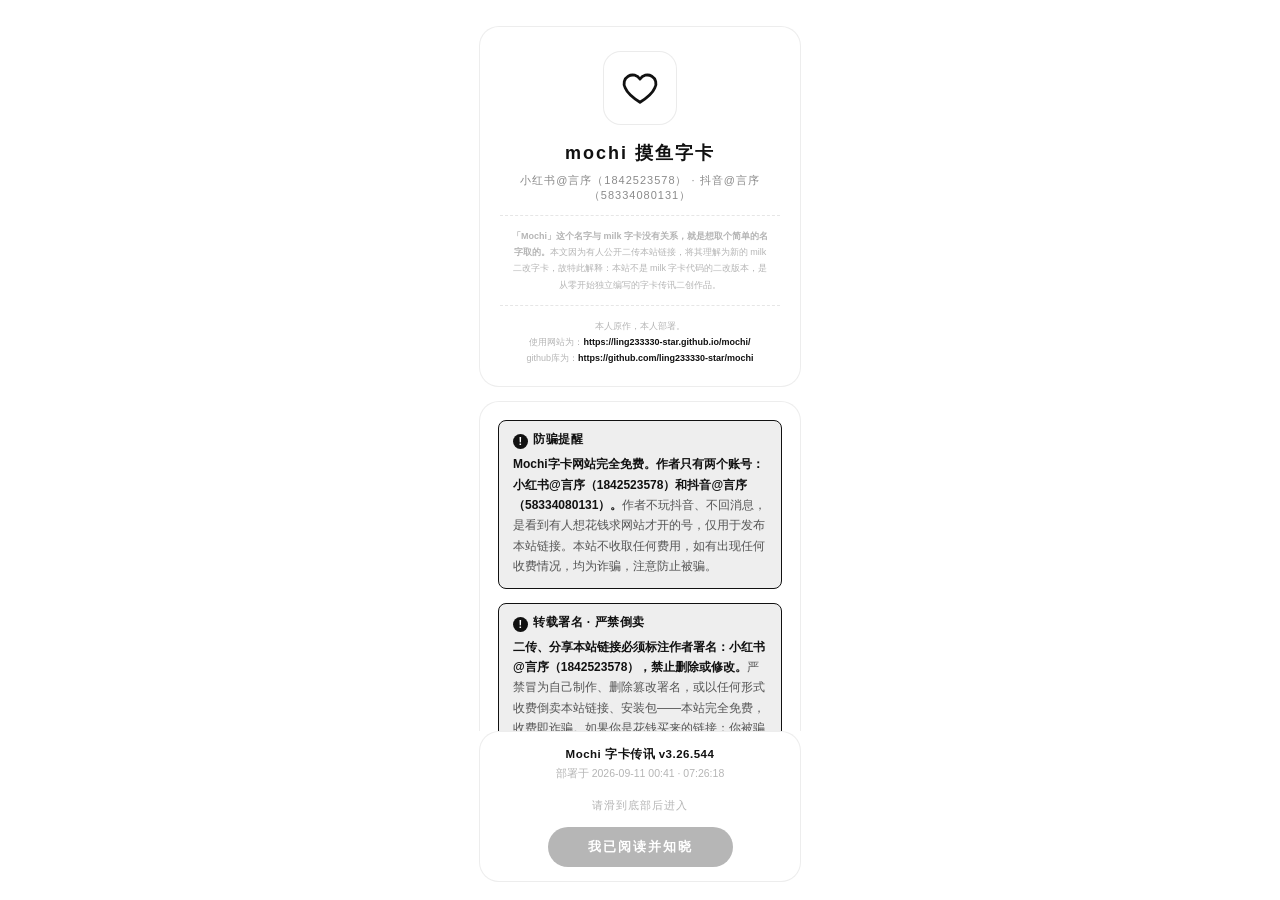
==== index.html @ 74e5a003 "v3.26.x: #283 聊天语音令牌化——vivo S60「经常卡、按不动」多机型收口：#142 池只收图片，历史语音/语音字卡「名称|||data:audio」整份内联 text（本机 IDB " ====
<!DOCTYPE html>
<html lang="zh-CN">
<head>
<meta charset="UTF-8">
<meta name="viewport" content="width=device-width, initial-scale=1.0, minimum-scale=1.0, maximum-scale=1.0, user-scalable=no, viewport-fit=cover, interactive-widget=resizes-visual">
<title>Mochi 字卡传讯（完全免费·禁止倒卖）</title>
<meta name="description" content="情侣专属的摸鱼字卡聊天模拟器。本站完全免费，任何收费均为倒卖诈骗；唯一作者：小红书@言序（1842523578）。如果你是花钱买来的链接：你被骗了，请拒付退款并举报卖家。">
<meta name="theme-color" content="#e9e9e9">
<link rel="manifest" href="./manifest.json">
<!-- v3.5.158：站点图标用带 mochi 字母的 icon-512——Chrome 安卓通知左侧小图标取自站点图标 -->
<link rel="icon" type="image/png" sizes="512x512" href="./icon-512.png">
<link rel="icon" type="image/png" sizes="192x192" href="./icon-192.png">
<link rel="apple-touch-icon" href="./icon-180.png">
<meta name="apple-mobile-web-app-capable" content="yes">
<meta name="mobile-web-app-capable" content="yes">
<meta name="apple-mobile-web-app-status-bar-style" content="black-translucent">
<meta name="apple-mobile-web-app-title" content="Mochi">
<meta name="format-detection" content="telephone=no,address=no,email=no">
<!-- v3.6.x：全局无 Referer——网易云外链（music.163.com/song/media/outer/url）
     对带 Referer 的请求返回 403（防盗链），移动端 WebView/Edge 对
     audio.referrerPolicy 属性支持不完整，页面级 meta 是更可靠的保证 -->
<meta name="referrer" content="no-referrer">
<!-- v3.27.x 三档主题的启动落位（#252 收口）：浅色/深色按存储直挂；auto 档此前头部
     脚本只认 dark、系统深色的 auto 用户会先白闪再由 personalize.js 纠正（FOUC）。
     另：旧版本残留的 data-theme 属性在此强制清掉，保证「选浅色」真回浅色。 -->
<script>try{var _tm=localStorage.getItem('xy-home-v2:theme-mode');if(_tm==='dark'||(_tm!=='light'&&window.matchMedia&&matchMedia('(prefers-color-scheme: dark)').matches))document.documentElement.setAttribute('data-theme','dark');else document.documentElement.removeAttribute('data-theme');}catch(e){}</script>
<style>
* { margin:0; padding:0; box-sizing:border-box; -webkit-tap-highlight-color:transparent; }
:root {
color-scheme:only light;
--ink:#111111; --muted:#8a8a8a; --line:#e6e6e6;
--page-bg:#e9e9e9; --page-bg-grad:#f6f6f6;
--phone-bg-a:#ffffff; --phone-bg-b:#f2f2f2; --phone-inset:#e8e8e8;
--card-bg:#ffffff; --card-bg-97:rgba(255,255,255,.97); --card-border:rgba(0,0,0,.1); --card-shadow:rgba(0,0,0,.04);
--input-bg:#ffffff; --input-border:#e0e0e0; --input-focus-border:#999;
--btn-bg:#111111; --btn-ink:#ffffff; --btn-cancel-bg:#eeeeee; --btn-cancel-ink:#555555;
--overlay-bg:rgba(0,0,0,.35); --static-bg:rgba(0,0,0,.04); --track-bg:#e0e0e0;
--hint-ink:#b5b5b5; --soft-ink:#555555; --pill-border:#ddd;
--danger-soft:#fff5f5; --danger-ink:#a32d2d;
--glass-bg:rgba(255,255,255,.92);
--bg-a:#ffffff; --bg-b:#ffffff;
--shadow-strong:rgba(0,0,0,.12);
--desk-font-scale:1;
--desk-card-scale:1;
}
[data-theme="dark"] {
color-scheme:dark;
--ink:#f0f0f0; --muted:#8a8a8a; --line:#333333;
--page-bg:#0c0c0c; --page-bg-grad:#1a1a1a;
--phone-bg-a:#1c1c1c; --phone-bg-b:#0e0e0e; --phone-inset:rgba(255,255,255,.08);
--card-bg:#1e1e1e; --card-bg-97:rgba(30,30,30,.97); --card-border:rgba(255,255,255,.1); --card-shadow:rgba(0,0,0,.4);
--input-bg:#2a2a2a; --input-border:#3a3a3a; --input-focus-border:#666;
--btn-bg:#f0f0f0; --btn-ink:#111111; --btn-cancel-bg:#2a2a2a; --btn-cancel-ink:#aaaaaa;
--overlay-bg:rgba(0,0,0,.6); --static-bg:rgba(255,255,255,.06); --track-bg:#3a3a3a;
--hint-ink:#666666; --soft-ink:#aaaaaa; --pill-border:#3a3a3a;
--danger-soft:rgba(163,45,45,.18); --danger-ink:#ef9a9a;
--glass-bg:rgba(30,30,30,.92);
--bg-a:#1c1c1c; --bg-b:#0e0e0e;
--shadow-strong:rgba(0,0,0,.5);
}
html,body { overflow-x:hidden;
min-height:100vh;
font-family:'PingFang SC','Microsoft YaHei',-apple-system,sans-serif;
background:radial-gradient(80% 60% at 50% 0%, var(--page-bg-grad) 0%, transparent 60%), var(--page-bg);
display:flex; align-items:center; justify-content:center;
color:var(--ink);
-webkit-text-size-adjust:100%; text-size-adjust:100%;
overscroll-behavior:none;
}
body { height:100vh; height:100dvh; padding:24px; box-sizing:border-box; margin:0; }
html { margin:0; padding:0; }
.splash {
position:fixed; inset:0; z-index:999;
background:var(--card-bg);
display:flex; flex-direction:column; align-items:center;
transition:opacity .4s ease;
}
.splash.hide { opacity:0; pointer-events:none; display:none; }
.splash-box {
flex:1; min-height:0; width:100%; overflow-y:auto;
display:flex; flex-direction:column; align-items:center;
box-sizing:border-box; text-align:center; padding:26px 20px 12px;
scrollbar-width:none; -ms-overflow-style:none;
}
.splash-box::-webkit-scrollbar { display:none; }
.splash-brandcard {
width:min(322px, 100%); box-sizing:border-box;
padding:24px 20px 20px;
background:var(--card-bg); border:1px solid rgba(0,0,0,.07);
border-radius:20px;
display:flex; flex-direction:column; align-items:center;
animation:splash-fade-up .6s ease .04s backwards;
}
.splash-brandcard .splash-logo {
width:74px; height:74px; margin:0 auto 16px;
border-radius:18px;
background:var(--card-bg); border:1px solid rgba(0,0,0,.08);
display:flex; align-items:center; justify-content:center;
animation:splash-pop .7s ease .1s backwards;
}
.splash-logo svg { width:38px; height:38px; }
.splash-title { font-size:18px; font-weight:800; letter-spacing:2px; color:var(--ink); }
.splash-brand { margin-top:8px; font-size:11px; color:var(--muted); letter-spacing:1px; }
.splash-source { margin-top:12px; padding-top:12px; border-top:1px dashed var(--line); text-align:center; width:100%; }
.splash-source-line { font-size:9px; color:var(--hint-ink); line-height:1.8; letter-spacing:0; white-space:nowrap; }
.splash-source-line.splash-clarify { white-space:normal; padding:0 10px; }
.splash-source-url { color:var(--ink); font-weight:600; }
.splash-footcard {
width:min(322px, 100%); box-sizing:border-box;
padding:14px 18px calc(14px + var(--mochi-safe-bottom,env(safe-area-inset-bottom,0px)));
background:var(--card-bg); border:1px solid rgba(0,0,0,.07);
border-radius:20px;
display:flex; flex-direction:column; align-items:center;
margin-bottom:calc(var(--mochi-safe-bottom,env(safe-area-inset-bottom,0px)) + 18px);
animation:splash-fade-up .6s ease .4s backwards;
}
.splash-ver {
display:flex; flex-direction:column; align-items:center; gap:3px;
line-height:1.5;
}
.splash-ver .sv-app { font-size:11.5px; font-weight:700; color:var(--ink); letter-spacing:.5px; }
.splash-ver .sv-deploy { font-size:10.5px; color:var(--hint-ink); }
.splash-notice {
margin:14px auto 0; width:min(322px, 100%); text-align:left;
background:var(--card-bg); border:1px solid rgba(0,0,0,.07);
border-radius:20px; padding:18px 18px 20px;
animation:splash-fade-up .6s ease .32s backwards;
}
.splash-notice-title { font-size:14px; font-weight:800; color:var(--ink); text-align:center; margin-bottom:5px; letter-spacing:1.5px; }
.splash-notice-sub { font-size:10.5px; font-weight:600; color:var(--muted); text-align:center; margin-bottom:16px; letter-spacing:1.5px; }
.splash-notice-list p { font-size:11.5px; line-height:1.75; color:var(--soft-ink); }
.splash { --sp-ink:#111111; --sp-soft:rgba(17,17,17,.07); }
[data-theme="dark"] .splash { --sp-ink:#e8e8e8; --sp-soft:rgba(255,255,255,.09); }
.splash-tip {
margin:0 0 12px; padding:10px 14px 11px 16px;
background:var(--sp-soft); border-left:3px solid var(--sp-ink); border-radius:8px;
}
.splash-tip p { color:var(--soft-ink); line-height:1.75; }
.splash-tip p + p { margin-top:6px; }
.splash-tip .splash-tip-h { color:var(--ink); font-weight:800; font-size:12px; }
.splash-summary {
margin:0 0 14px; padding:12px 14px 13px 14px;
background:var(--sp-soft); border-left:3px solid var(--sp-ink); border-radius:8px;
}
.splash-summary-title { font-size:12px; font-weight:800; color:var(--ink); margin-bottom:7px; letter-spacing:.6px; }
.splash-summary p { font-size:11.5px; line-height:1.75; color:var(--soft-ink); }
.splash-summary p + p { margin-top:6px; }
.splash-alert {
margin:0 0 14px; padding:10px 14px 11px 14px;
background:var(--sp-soft); border:1.5px solid var(--sp-ink); border-radius:8px;
}
.splash-alert .splash-alert-t {
font-size:12px; font-weight:800; color:var(--sp-ink); letter-spacing:.5px; margin-bottom:5px;
}
.splash-alert .splash-alert-t::before { content:"!"; display:inline-block; width:15px; height:15px; line-height:15px; text-align:center; margin-right:5px; border-radius:50%; background:var(--sp-ink); color:#fff; font-size:11px; font-weight:800; vertical-align:-2px; }
.splash-alert p { font-size:12px; line-height:1.7; color:var(--soft-ink); }
.splash-alert strong { color:var(--ink); font-weight:800; }
.splash-sec-wrap { counter-reset: notice; }
.splash-sec-wrap + .splash-sec-wrap { margin-top:12px; }
.splash-toc {
margin:0 0 14px;
border:1px solid var(--line); border-radius:12px; overflow:hidden;
background:var(--card-bg);
}
.splash-toc-head {
display:flex; align-items:center; justify-content:space-between; gap:8px;
width:100%; padding:12px 14px;
font-size:13px; font-weight:800; letter-spacing:.5px;
color:var(--ink); background:transparent; border:0; text-align:left;
cursor:pointer; user-select:none; -webkit-tap-highlight-color:transparent;
transition:background .2s ease;
}
.splash-toc-head:active { background:var(--sp-soft); }
.splash-toc-chev {
display:inline-block; width:auto; padding:2px 2px 0; text-align:center;
font-size:11px; line-height:1; color:var(--muted); transition:transform .25s ease;
}
.splash-toc.open .splash-toc-chev { transform:rotate(180deg); }
.splash-toc-body { display:none; border-top:1px solid var(--line); counter-reset: toc; }
.splash-toc.open .splash-toc-body { display:block; }
.splash-toc-chip {
display:flex; align-items:center; gap:10px;
width:100%; padding:11px 14px;
font-size:12px; font-weight:700; line-height:1.2; letter-spacing:.4px;
color:var(--muted); background:transparent; border:0; border-bottom:1px solid var(--line);
text-align:left; cursor:pointer; user-select:none; -webkit-tap-highlight-color:transparent;
transition:color .2s ease, background .2s ease;
}
.splash-toc-chip::before {
counter-increment:toc; content:counter(toc, decimal-leading-zero);
display:inline-block; min-width:20px;
font-size:10px; font-weight:800; letter-spacing:0; color:var(--hint-ink);
font-variant-numeric:tabular-nums;
}
.splash-toc-chip:last-child { border-bottom:0; }
.splash-toc-chip:active { background:var(--sp-soft); }
.splash-toc-chip.active { color:var(--ink); font-weight:800; background:var(--sp-soft); }
.splash-toc-chip.active::before { color:var(--sp-ink); }
.splash-sec-collapsible {
border-radius:12px; overflow:hidden;
background:var(--sp-soft); border:1px solid rgba(0,0,0,.05);
scroll-margin-top:10px; }
[data-theme="dark"] .splash-sec-collapsible { border-color:rgba(255,255,255,.06); }
.splash-sec-collapsible .splash-sec {
margin:0; padding:13px 14px; cursor:pointer; user-select:none; -webkit-tap-highlight-color:transparent;
}
.splash-sec-collapsible .splash-sec::after {
content:""; margin-left:auto;
width:7px; height:7px; border-right:1.5px solid var(--sp-ink);
border-bottom:1.5px solid var(--sp-ink);
transform:rotate(-45deg); transition:transform .2s ease;
flex-shrink:0; opacity:.55;
}
.splash-sec-collapsible.is-collapsed .splash-sec-content { display:none; }
.splash-sec-collapsible:not(.is-collapsed) .splash-sec::after { transform:rotate(45deg); }
.splash-sec-collapsible .splash-sec-content {
padding:4px 16px 14px;
background:var(--card-bg);
border-top:1px solid rgba(127,127,127,.1);
}
.splash-sec {
display:flex; align-items:center; gap:9px;
margin-bottom:9px; font-size:13px; font-weight:800; color:var(--ink); letter-spacing:.5px;
}
.splash-sec::before { content:""; width:3px; height:14px; border-radius:2px; background:var(--sp-ink); flex-shrink:0; }
.splash-sub { margin:12px 0 6px; font-size:11.5px; font-weight:800; color:var(--ink); letter-spacing:.5px; }
.splash-item { counter-increment:notice; position:relative; padding-left:23px; margin-bottom:9px; line-height:1.75; }
.splash-item:last-child { margin-bottom:0; }
.splash-item::before {
content:counter(notice);
position:absolute; left:0; top:2px;
min-width:17px; height:17px; line-height:16px; text-align:center;
box-sizing:border-box; padding:0 2px; border-radius:9px;
background:var(--sp-soft); color:var(--sp-ink);
font-size:10px; font-weight:800;
}
.splash-notice-list .splash-hl, .splash-summary .splash-hl { color:#e8590c; font-weight:800; }
.splash-bullet { position:relative; padding-left:23px; margin-bottom:6px; line-height:1.7; }
.splash-bullet::before {
content:"·"; position:absolute; left:8px; top:-1px;
font-size:15px; font-weight:800; color:var(--sp-ink); line-height:1.6;
}
.splash-enter {
display:inline-block; margin-top:14px; padding:11px 40px;
background:var(--btn-bg); color:var(--btn-ink); font-size:13px; font-weight:700;
border-radius:99px; letter-spacing:2px; cursor:pointer;
-webkit-tap-highlight-color:transparent; user-select:none;
box-shadow:0 3px 10px rgba(0,0,0,.12);
transition:opacity .35s ease, transform .12s ease;
}
.splash-enter:active { opacity:.75; transform:scale(.97); }
.splash-enter.is-disabled { opacity:.3; box-shadow:none; pointer-events:none; }
.splash-enter[hidden] { display:none; }
.splash-enter-hint {
margin-top:16px; font-size:11px; color:var(--hint-ink); letter-spacing:1px;
}
.splash-enter-hint[hidden] { display:none; }
.splash-btns {
display:flex; align-items:center; justify-content:center; gap:10px;
margin-top:14px;
}
.splash-btns .splash-enter { margin-top:0; }
.splash-loading {
margin-top:16px; font-size:12px; color:var(--hint-ink); letter-spacing:1px;
}
.splash-loading[hidden] { display:none; }
.splash-force-enter {
margin-top:10px; font-size:11px; color:var(--hint-ink); letter-spacing:1px;
text-decoration:underline; cursor:pointer; -webkit-tap-highlight-color:transparent;
}
.splash-force-enter:active { opacity:.6; }
.splash-force-enter[hidden] { display:none; }
@keyframes splash-pop {
0% { transform:scale(.8); opacity:0; }
100% { transform:scale(1); opacity:1; }
}
@keyframes splash-fade-up {
0% { opacity:0; transform:translateY(14px); }
100% { opacity:1; transform:translateY(0); }
}
.phone {
box-sizing:border-box;
width:390px; max-width:100vw; flex-shrink:0; position:relative;
height:min(844px, calc(100dvh - 48px));
height:min(844px, calc(100vh - 48px));
border-radius:44px; padding:16px 18px 18px;
display:flex; flex-direction:column; overflow:hidden;
box-shadow:0 30px 70px rgba(0,0,0,.1), inset 0 0 0 1px var(--phone-inset);
background:
linear-gradient(168deg, var(--bg-a, #ffffff) 0%, var(--bg-b, #f2f2f2) 100%);
}
@media (max-width: 900px) {
html, body { padding:0; min-height:100vh; min-height:100svh; min-height:100dvh; }
.phone {
box-sizing:border-box;
width:100vw; height:100vh; height:100svh; height:100dvh;
border-radius:0; box-shadow:none;
padding:0 18px 18px;
}
.statusbar {
padding-top:max(calc(14px + var(--mochi-safe-top, env(safe-area-inset-top, 0px))), 14px);
padding-bottom:10px;
}
}
html.force-mobile, html.force-mobile body { padding:0; min-height:100vh; min-height:100svh; min-height:100dvh; }
html.force-mobile .phone {
box-sizing:border-box;
width:100vw; height:100vh; height:100svh; height:100dvh;
border-radius:0; box-shadow:none;
padding:0 18px 18px;
}
html.force-mobile .statusbar {
padding-top:max(calc(14px + var(--mochi-safe-top, env(safe-area-inset-top, 0px))), 14px);
padding-bottom:10px;
}
html.force-mobile .phone input:not([readonly]):not([type="checkbox"]):not([type="radio"]):not([type="range"]):not([type="file"]):not([type="color"]):not([type="hidden"]):not([type="date"]):not([type="time"]):not([type="datetime-local"]):not([type="month"]):not([type="week"]):not([type="button"]):not([type="submit"]):not([type="reset"]),
html.force-mobile .phone textarea:not([readonly]),
html.force-mobile .phone select,
html.force-mobile .phone [contenteditable="true"] { font-size:16px; }
html.force-mobile, html.force-mobile body, html.force-mobile * { touch-action: manipulation; }
html.force-mobile, html.force-mobile body, html.force-mobile .phone, html.force-mobile img { -webkit-touch-callout:none; }
html.force-mobile .tabbar { margin-bottom:var(--mochi-safe-bottom,env(safe-area-inset-bottom,0px)); }
html.force-mobile .phone .page.full .chat-input-row {
margin: 0; border-radius: 0;
border-left: none; border-right: none; border-bottom: none;
padding-left: 12px; padding-right: 12px; padding-top: 10px;
padding-bottom: calc(10px + var(--mochi-safe-bottom,env(safe-area-inset-bottom,0px)));
}
html.force-mobile .phone .page.full .chat-head { padding-top: calc(10px + var(--mochi-safe-top, env(safe-area-inset-top, 0px))); }
html.force-mobile .phone .page.full { padding-bottom: 0; }
html.force-mobile #page-chat { background: var(--page-bg-grad); }
html.force-mobile button, html.force-mobile .app, html.force-mobile .set-row,
html.force-mobile .tab, html.force-mobile .msg, html.force-mobile .feed-post,
html.force-mobile .mail-item { -webkit-tap-highlight-color:transparent; }
html.force-mobile .page-slide,
html.force-mobile .deco-widget, html.force-mobile .mini-card, html.force-mobile .checkin,
html.force-mobile .weekend-box, html.force-mobile .music-widget,
html.force-mobile .memo-card, html.force-mobile .mood-card, html.force-mobile .week-card,
html.force-mobile .desk-period, html.force-mobile .app-grid, html.force-mobile .mini-row { zoom:1; }
.fs-active .phone, .fs-css-active .phone {
width:100vw; height:100vh; height:100svh; height:100dvh;
max-width:none; border-radius:0; box-shadow:none;
padding:0 18px 18px;
}
@media (display-mode: fullscreen) {
.phone {
width:100vw; height:100vh; height:100svh; height:100dvh;
max-width:none; border-radius:0; box-shadow:none;
padding:0 18px 18px;
}
}
html.ios-vv-fit:not(.ios-pwa-standalone) .phone,
html.tablet.ios-vv-fit:not(.ios-pwa-standalone) .phone { height:min(var(--mochi-ios-h, 100dvh), 100dvh); }
.ios-pwa-standalone .phone,
html.tablet.ios-pwa-standalone .phone { height:min(100vh, var(--mochi-ios-h, 100dvh)); }
.ios-pwa-standalone.ios-fs-active .phone,
html.tablet.ios-pwa-standalone.ios-fs-active .phone {
height:var(--mochi-ios-h, 100vh);
padding-top:max(var(--mochi-safe-top, env(safe-area-inset-top, 0px)), 12px);
padding-bottom:0;
}
html.ios-pwa-standalone.ios-fs-active,
html.ios-pwa-standalone.ios-fs-active body { height:var(--mochi-ios-h, 100vh); min-height:0; overflow:hidden;
}
html.ios-pwa-standalone,
html.ios-pwa-standalone body { background: var(--bg-b); }
@media (display-mode: standalone) {
html, body { background: var(--bg-b); }
}
@media (max-width: 900px) {
.phone input:not([readonly]):not([type="checkbox"]):not([type="radio"]):not([type="range"]):not([type="file"]):not([type="color"]):not([type="hidden"]):not([type="date"]):not([type="time"]):not([type="datetime-local"]):not([type="month"]):not([type="week"]):not([type="button"]):not([type="submit"]):not([type="reset"]),
.phone textarea:not([readonly]),
.phone select,
.phone [contenteditable="true"] {
font-size:16px;
}
html, body, * { touch-action: manipulation; }
html, body, .phone, img { -webkit-touch-callout:none; }
}
@media (max-width: 900px) {
.tabbar {
margin-bottom:var(--mochi-safe-bottom,env(safe-area-inset-bottom,0px));
}
.phone .page.full .chat-input-row {
margin: 0;
border-radius: 0;
border-left: none; border-right: none; border-bottom: none;
padding-left: 12px; padding-right: 12px;
padding-top: 10px;
padding-bottom: calc(10px + var(--mochi-safe-bottom,env(safe-area-inset-bottom,0px)));
}
.phone .page.full .chat-head { padding-top: calc(10px + var(--mochi-safe-top, env(safe-area-inset-top, 0px))); }
.phone .page.full { padding-bottom: 0; }
#page-chat { background: var(--page-bg-grad); }
.phone .chat-input { will-change:transform; }
.phone .chat-input:focus { transform: translateZ(0); }
}
@media (display-mode: fullscreen) {
.phone .page.full .chat-head { padding-top: max(env(safe-area-inset-top, 0px), 12px); }
.phone .page.full .gs-title, .phone .page.full .card-tabs,
.phone .page.full .div-h-title, .phone .page.full .stats-top-name { padding-top: max(env(safe-area-inset-top, 0px), 12px); }
}
.fs-active .phone .page.full .chat-head { padding-top: max(env(safe-area-inset-top, 0px), 12px); }
.fs-active .phone .page.full .gs-title, .fs-active .phone .page.full .card-tabs,
.fs-active .phone .page.full .div-h-title, .fs-active .phone .page.full .stats-top-name { padding-top: max(env(safe-area-inset-top, 0px), 12px); }
html.ios-native-fs .phone .page.full .chat-head,
html.ios-native-fs .phone .page.full .gs-title,
html.ios-native-fs .phone .page.full .card-tabs,
html.ios-native-fs .phone .page.full .div-h-title,
html.ios-native-fs .phone .page.full .stats-top-name { padding-top: 10px; }
.ios-fs-active .phone .page.full .chat-head,
.ios-fs-active .phone .page.full .gs-title,
.ios-fs-active .phone .page.full .card-tabs,
.ios-fs-active .phone .page.full .div-h-title,
.ios-fs-active .phone .page.full .stats-top-name { padding-top: 10px; }
html.ios-fs-active .phone .statusbar { padding-top:14px; }
html.tablet.ios-pwa-standalone.ios-fs-active .phone .statusbar { display:none; }
@media (max-width: 900px) {
.fs-css-active .phone { padding-top: max(env(safe-area-inset-top, 0px), 12px); }
}
html.tablet body { padding:0; }
html.tablet .phone {
width:100vw; max-width:none; flex-shrink:0;
height:100vh; height:100svh; height:100dvh;
border-radius:0; box-shadow:none;
padding:0 18px 18px;
}
html.tablet .phone.no-statusbar { padding:0; }
html.tablet .statusbar {
padding-top:max(calc(14px + var(--mochi-safe-top, env(safe-area-inset-top, 0px))), 14px);
padding-bottom:10px;
}
html.tablet.fs-active .phone, html.tablet.fs-css-active .phone { width:100vw; max-width:none; }
html.tablet.ios-fs-active .phone { width:100vw; max-width:none; }
@media (display-mode: fullscreen) { html.tablet .phone { width:100vw; max-width:none; } }
html.tablet.ios-fs-active .phone { padding-top:max(env(safe-area-inset-top, 0px), 12px); }
html.tablet .phone .page.full .chat-input-row {
margin:0; border-radius:0;
border-left:none; border-right:none; border-bottom:none;
padding-left:12px; padding-right:12px;
padding-top:10px;
padding-bottom:calc(10px + var(--mochi-safe-bottom,env(safe-area-inset-bottom,0px)));
}
html.tablet .phone .page.full .chat-head { padding-top:calc(10px + var(--mochi-safe-top, env(safe-area-inset-top, 0px))); }
html.tablet .phone .page.full { padding-bottom:0; }
html.tablet #page-chat { background:var(--page-bg-grad); }
html.tablet .tabbar { margin-bottom:var(--mochi-safe-bottom,env(safe-area-inset-bottom,0px)); }
html.tablet .page-slide { zoom:1; }
html.tablet .deco-widget, html.tablet .mini-card, html.tablet .checkin,
html.tablet .weekend-box, html.tablet .music-widget, html.tablet .memo-card,
html.tablet .mood-card, html.tablet .week-card, html.tablet .desk-period, html.tablet .app-grid, html.tablet .mini-row { zoom:1; }
html.tablet .app .app-ico { width:64px; height:64px; }
html.tablet .app .app-name { font-size:12px; }
html.tablet .msg:not(.msg-ask):not(.msg-center) { max-width:70%; }
html.tablet .modal { width:min(320px, 82vw); }
html.tablet .phone input:not([readonly]):not([type="checkbox"]):not([type="radio"]):not([type="range"]):not([type="file"]):not([type="color"]):not([type="hidden"]):not([type="date"]):not([type="time"]):not([type="datetime-local"]):not([type="month"]):not([type="week"]):not([type="button"]):not([type="submit"]):not([type="reset"]),
html.tablet .phone textarea:not([readonly]),
html.tablet .phone select,
html.tablet .phone [contenteditable="true"] { font-size:16px; }
html.tablet, html.tablet * { touch-action:manipulation; }
html.tablet body, html.tablet .phone, html.tablet img { -webkit-touch-callout:none; }
@media (orientation: landscape) and (min-width: 1024px) {
html.tablet .phone { width:100vw; } html.tablet .msg:not(.msg-ask):not(.msg-center) { max-width:min(70%, 460px); }
html.tablet .modal { width:min(360px, 82vw); }
}
.cc-import-progress {
position:fixed; inset:0; z-index:99999;
background:rgba(0,0,0,.45);
display:flex; align-items:center; justify-content:center;
}
.cc-import-progress[hidden] { display:none; }
.cc-ip-box {
width:min(280px, 84vw); background:var(--card-bg); border-radius:18px;
padding:22px 20px 18px; text-align:center;
box-shadow:0 20px 50px rgba(0,0,0,.18);
}
.cc-ip-title { font-size:15px; font-weight:700; margin-bottom:12px; }
.cc-ip-bar {
height:8px; border-radius:99px; background:var(--track-bg); overflow:hidden; margin:14px 0 10px;
}
.cc-ip-fill {
height:100%; width:0%; border-radius:99px; background:var(--btn-bg);
transition:width .25s ease;
}
.cc-ip-sub { font-size:12px; color:var(--muted); min-height:16px; }
@media (max-width: 900px) {
button, .app, .set-row, .tab, .msg, .feed-post, .mail-item {
-webkit-tap-highlight-color:transparent;
}
}
body.scroll-lock { overflow:hidden; }
body.scroll-lock .page { overflow:hidden; }
.ce-box {
white-space:pre-wrap; word-break:break-word; outline:none;
caret-color:var(--ink); line-height:1.5;
}
.ce-box:empty::before {
content:attr(data-ph); color:var(--hint-ink); pointer-events:none;
}
input.ce-ghost, textarea.ce-ghost {
position:absolute; width:1px !important; height:1px !important; opacity:0;
pointer-events:none; padding:0; border:0;
}
#tc-mask, #call-mask, #feed-notice-panel, #poke-card, #emoji-panel, #chat-ask-panel, #qa-mask {
overscroll-behavior:contain;
}
.glass {
background: var(--glass-bg);
border: 1px solid var(--card-border);
box-shadow: 0 2px 8px var(--card-shadow);
}
.app-ico svg, .deco-avatar .ring svg, .chat-item .av svg, .chat-search svg,
.ch-back svg, .set-row .ico svg, .set-row .arrow svg, .msg-av svg,
.mw-btn, .mw-heart {
stroke: var(--ink);
}
.mw-bars { fill: var(--ink); }
.statusbar {
display:flex; align-items:center; justify-content:space-between;
padding:4px 4px 12px; font-size:13px; font-weight:600; z-index:2;
}
html.mochi-cover-top .phone .statusbar {
padding-top:max(calc(14px + var(--mochi-safe-top, 0px)), 14px);
}
.chat-body { overflow-anchor: none; }
.statusbar .brand { font-weight:800; letter-spacing:.5px; }
.statusbar .sb-right { display:flex; align-items:center; gap:8px; }
.statusbar .icons { display:flex; gap:6px; align-items:center; }
.page { flex:1; display:flex; flex-direction:column; overflow-y:auto; z-index:2; padding-bottom:4px; }
.page[hidden] { display:none; }
.app[hidden] { display:none !important; }
.modal-mask {
position:absolute; inset:0; z-index:90;
background:var(--overlay-bg);
display:flex; align-items:center; justify-content:center;
}
.modal-mask[hidden] { display:none; }
.modal {
width:min(272px, 82vw);
max-height: min(78vh, calc(100% - 24px));
overflow-y:auto;
background:var(--card-bg-97);
border:1px solid var(--card-border);
border-radius:22px; padding:18px 18px 16px;
box-shadow:0 20px 50px var(--shadow-strong);
}
.modal-title { font-size:15px; font-weight:700; margin-bottom:12px; }
.modal-input {
width:100%; border:1px solid var(--input-border); border-radius:12px;
padding:10px 12px; font-size:14px; font-family:inherit;
outline:none; background:var(--input-bg); color:var(--ink);
}
.modal-input:focus { border-color:var(--input-focus-border); }
.modal-input[hidden] { display:none; }
.modal-textarea {
width:100%; border:1px solid var(--input-border); border-radius:12px;
padding:10px 12px; font-size:13px; font-family:inherit;
outline:none; background:var(--input-bg); color:var(--ink);
resize:vertical; min-height:64px; line-height:1.6;
}
.modal-textarea[hidden] { display:none; }
.modal-textarea:focus { border-color:var(--input-focus-border); }
.modal-textarea.ce-box {
max-height:38vh;
overflow-y:auto;
-webkit-overflow-scrolling:touch;
overscroll-behavior:contain;
}
.modal, .modal-textarea.ce-box {
scrollbar-width:none; -ms-overflow-style:none;
}
.modal::-webkit-scrollbar, .modal-textarea.ce-box::-webkit-scrollbar { display:none; }
.modal.modal--big { width:min(420px, 94vw); }
.modal.modal--big .modal-textarea,
.modal.modal--big .modal-textarea.ce-box { max-height:52vh; }
.modal-mask.modal-kb-dock { align-items: flex-start; }
.modal-mask.modal-kb-dock .modal { margin-top: max(10px, env(safe-area-inset-top)); }
.modal-swatches { display:flex; flex-wrap:wrap; gap:12px; margin-top:4px; }
.modal-swatches[hidden] { display:none; }
.modal-pills { display:flex; flex-wrap:wrap; gap:8px; margin-top:4px; }
.modal-pills[hidden] { display:none; }
.modal-slider { margin-top:6px; }
.modal-slider[hidden] { display:none; }
.ms-head { display:flex; justify-content:space-between; align-items:center; margin-bottom:2px; }
.ms-label { font-size:12px; color:var(--muted); }
.ms-val { font-size:13px; font-weight:700; color:var(--ink); min-width:40px; text-align:right; }
.ms-range {
width:100%; margin:6px 0; -webkit-appearance:none; appearance:none;
height:4px; border-radius:99px; background:var(--track-bg); outline:none;
}
.ms-range::-webkit-slider-thumb {
-webkit-appearance:none; appearance:none; width:22px; height:22px; border-radius:50%;
background:var(--btn-bg); border:3px solid var(--card-bg); box-shadow:0 1px 5px rgba(0,0,0,.3); cursor:pointer;
}
.ms-range::-moz-range-thumb {
width:16px; height:16px; border-radius:50%; background:var(--btn-bg);
border:3px solid var(--card-bg); box-shadow:0 1px 5px rgba(0,0,0,.3); cursor:pointer;
}
.ms-preview {
display:flex; align-items:center; gap:12px; margin-top:10px;
padding:10px 14px; background:var(--static-bg); border-radius:14px;
}
.ms-preview[hidden] { display:none; }
.ms-ico {
width:52px; height:52px; flex-shrink:0;
background:var(--glass-bg); border:1px solid var(--card-border);
box-shadow:0 3px 8px rgba(0,0,0,.08);
}
.ms-preview-txt { font-size:12px; color:var(--muted); }
.pill {
padding:8px 16px; font-size:13px; border-radius:99px;
border:1px solid var(--pill-border); background:var(--card-bg); color:var(--soft-ink);
cursor:pointer; font-family:inherit; font-weight:600;
}
.pill.on { background:var(--card-bg); color:var(--ink); border-color:var(--btn-bg); }
.sw {
width:42px; height:42px; border-radius:50%; cursor:pointer;
border:2px solid transparent; box-shadow:0 2px 6px rgba(0,0,0,.1);
}
.sw:hover { transform:scale(1.1); }
.sw.on { border-color:var(--ink); }
.modal-custom {
display:block; margin:12px auto 0; padding:6px 18px;
font-size:12px; color:var(--muted); background:transparent;
border:1px solid var(--pill-border); border-radius:99px; cursor:pointer; font-family:inherit;
}
.modal-custom:hover { color:var(--ink); border-color:#bbb; }
.modal-custom.on { color:var(--ink); border-color:var(--ink); }
.modal-custom[hidden] { display:none; }
.modal-btns { display:flex; gap:10px; margin-top:16px; }
.modal-btn {
flex:1; border:none; border-radius:12px; padding:11px;
font-size:14px; font-family:inherit; cursor:pointer;
}
.modal-btn.cancel { background:var(--btn-cancel-bg); color:var(--btn-cancel-ink); }
.modal-btn.ok { background:var(--btn-bg); color:var(--btn-ink); font-weight:600; }
.modal-btn.copy { background:var(--btn-bg); color:var(--btn-ink); font-weight:600; }
.modal-btn[hidden] { display:none; }
.page { scrollbar-width:none; -ms-overflow-style:none; }
.page::-webkit-scrollbar { display:none; }
.modal-select {
width:100%; border:1px solid var(--input-border); border-radius:12px;
padding:11px 13px; font-size:13px; font-family:inherit; background:var(--input-bg); color:var(--ink);
outline:none; margin-top:4px;
}
.modal-select[hidden] { display:none; }
.modal-select:focus { border-color:var(--input-focus-border); }
.modal-file {
display:block; margin:10px auto 0; padding:6px 16px;
font-size:12px; color:var(--soft-ink); background:transparent;
border:1px solid var(--pill-border); border-radius:10px; cursor:pointer; font-family:inherit;
}
.modal-file:hover { border-color:#999; color:var(--ink); }
.modal-file[hidden] { display:none; }
.modal-static {
font-size:14px; line-height:1.7; color:var(--ink);
background:var(--static-bg); border-radius:12px; padding:12px 14px;
margin-bottom:14px; white-space:pre-wrap; word-break:break-word;
}
.modal-static[hidden] { display:none; }
.pwa-install {
position:fixed; right:16px; bottom:calc(16px + var(--mochi-safe-bottom,env(safe-area-inset-bottom,0px))); z-index:900;
display:flex; align-items:center; gap:6px;
background:var(--btn-bg); color:var(--btn-ink); border:none; border-radius:99px;
padding:11px 18px; font-size:13px; font-family:inherit; font-weight:600;
cursor:pointer; box-shadow:0 6px 20px rgba(0,0,0,.25);
}
.pwa-install svg { width:16px; height:16px; }
.pwa-install[hidden] { display:none; }
.pwa-ios-hint {
position:fixed; right:16px; bottom:calc(16px + var(--mochi-safe-bottom,env(safe-area-inset-bottom,0px))); z-index:900;
background:rgba(17,17,17,.92); color:#fff; border-radius:14px;
padding:12px 16px; font-size:12px; line-height:1.5; max-width:240px;
box-shadow:0 6px 20px rgba(0,0,0,.25); cursor:pointer;
}
.pwa-ios-hint[hidden] { display:none; }
.ver-update-bar {
position:fixed; top:0; left:0; right:0; z-index:998;
display:flex; align-items:center; justify-content:center; gap:10px;
padding:10px 14px;
padding-top:calc(10px + var(--mochi-safe-top, env(safe-area-inset-top, 0px)));
background:rgba(17,17,17,.94); color:#fff; font-size:13px;
box-shadow:0 4px 16px rgba(0,0,0,.25);
}
.ver-update-bar[hidden] { display:none; }
.ver-update-bar .vub-txt { font-weight:600; }
.ver-update-bar .vub-act {
flex-shrink:0; padding:5px 14px; border-radius:99px;
background:var(--card-bg); color:var(--ink); font-weight:700; cursor:pointer;
-webkit-tap-highlight-color:transparent;
}
.ver-update-bar .vub-act:active { opacity:.8; }
.poke-card-scroll, .tc-body, .mg-list, .emoji-groups,
.card-list, .mem-scroll, .cal-scroll, .div-scroll, .gs-scroll,
.chat-search, .fav-list, .feed-list, .mail-list, .qa-body,
.sm-list, .music-list, .feed-notice-panel, .feed-comment-panel,
.emoji-panel, #com-sticker-list, .chat-draft-items {
overscroll-behavior: contain;
}
.tc-hint, .tc-q, .tc-opt, .qa-q, .cal-message, .mem-next,
.div-card-meaning, .msg-bubble, .feed-content, .feed-comment,
.mail-body, .tc-li-q, .modal-static {
word-break: break-word;
overflow-wrap: anywhere;
}
.sfx-card .set-row { border-bottom:none; padding-bottom:6px; }
.sfx-presets { display:flex; flex-wrap:wrap; gap:8px; padding:6px 16px 12px; }
.sfx-preset {
padding:6px 13px; border-radius:99px; font-size:12px; font-weight:600;
border:1px solid rgba(0,0,0,.12); background:#fff; color:#444;
font-family:inherit; cursor:pointer; -webkit-tap-highlight-color:transparent;
transition:background .15s ease, color .15s ease, border-color .15s ease;
}
.sfx-preset:active { background:rgba(0,0,0,.07); }
.sfx-preset.on { background:var(--ink); color:#fff; border-color:var(--ink); }
.sfx-tools { display:flex; gap:8px; flex-wrap:wrap; padding:0 16px 14px; }
#reply-guide-hint {
position:fixed; left:50%; bottom:calc(120px + var(--mochi-safe-bottom, env(safe-area-inset-bottom, 0px))); transform:translate(-50%, 10px);
background:rgba(17,17,17,.92); color:#fff; font-size:12.5px; line-height:1.5;
padding:10px 14px; border-radius:14px; z-index:99;
opacity:0; pointer-events:none; transition:opacity .25s ease, transform .25s ease;
max-width:82vw; display:flex; align-items:center; gap:10px; text-align:left;
box-shadow:0 4px 16px rgba(0,0,0,.18);
}
#reply-guide-hint.show { opacity:1; transform:translate(-50%, 0); pointer-events:auto; }
#reply-guide-hint .rgh-go { flex:none; font-weight:700; color:#f5c452; white-space:nowrap; }
.reply-guide-note { padding:10px 14px 2px; }
:root {
--widget-bg:#ffffff;
--widget-border:rgba(0,0,0,.1);
--widget-btn:#111111;
--widget-btn-text:#ffffff;
--widget-heart:#111111;
--widget-opacity:1;
--app-ico-radius:18px;
--desk-bg-blur:0px;
--desk-bg-mask-op:0;
--desk-card-radius:20px;
}
.phone-bg-mask {
position:absolute; inset:0; z-index:2; pointer-events:none;
background:rgba(255,255,255,var(--desk-bg-mask-op,0));
border-radius:inherit;
}
.phone.desk-blur-on #phone-bg-layer {
filter:blur(var(--desk-bg-blur,0px));
-webkit-filter:blur(var(--desk-bg-blur,0px));
top:-24px !important; left:-24px !important; right:-24px !important; bottom:-24px !important;
}
.page-slide { zoom:var(--desk-font-scale, 1); }
.deco-widget, .mini-row, .checkin, .weekend-box, .music-widget,
.week-card, .desk-period, .app-grid { zoom:var(--desk-card-scale, 1); }
@media (max-width: 900px) {
.page-slide,
.deco-widget, .mini-row, .checkin, .weekend-box, .music-widget,
.week-card, .desk-period, .app-grid { zoom:1; }
}
.deco-widget {
position:relative; height:190px; border-radius:26px;
margin-top:14px; margin-bottom:14px; flex-shrink:0;
background:var(--widget-bg);
border:1px solid var(--widget-border);
box-shadow:0 4px 14px rgba(0,0,0,.05);
display:flex; flex-direction:column; align-items:center; justify-content:center;
padding:14px 16px 12px;
opacity:var(--widget-opacity);
}
.deco-avatars {
display:flex; align-items:center; justify-content:center; gap:22px;
}
.deco-avatar { display:flex; flex-direction:column; align-items:center; gap:8px; cursor:pointer; }
.deco-avatar .ring {
width:80px; height:80px; border-radius:var(--msg-av-radius, 50%);
background:#f5f5f5; border:1px solid rgba(0,0,0,.08);
display:flex; align-items:center; justify-content:center; overflow:hidden;
transition:transform .18s ease;
}
.deco-avatar:active .ring { transform:scale(.95); }
.deco-avatar .ring svg { width:34px; height:34px; }
.deco-avatar .ring img { width:100%; height:100%; object-fit:cover; display:block; border-radius:var(--msg-av-radius, 50%); }
.deco-avatar .lbl {
font-size:11px; color:#666; font-weight:600; letter-spacing:.5px;
background:#fff; border:1px solid rgba(0,0,0,.1);
padding:3px 13px; border-radius:99px; cursor:pointer;
}
.deco-avatar .lbl:hover { background:rgba(0,0,0,.04); }
.deco-heart {
flex-shrink:0;
display:flex; align-items:center; justify-content:center;
color:#111;
}
.deco-heart svg { width:20px; height:20px; }
.deco-love {
margin-top:12px; text-align:center; color:var(--ink);
width:84%;
border-top:1px solid rgba(0,0,0,.1);
padding-top:10px;
line-height:1.6;
display:flex; align-items:baseline; justify-content:center; gap:10px;
}
.deco-love #love-days { font-size:20px; font-weight:800; letter-spacing:1px; white-space:nowrap; }
.deco-love #love-date {
font-size:11px; color:var(--muted); letter-spacing:.5px;
white-space:nowrap; overflow:hidden; text-overflow:ellipsis; min-width:0;
}
.mini-row { display:flex; gap:12px; margin-bottom:14px; flex-shrink:0; }
.mini-card { flex:1; height:92px; overflow:hidden; box-sizing:border-box; border-radius:20px; padding:14px; box-shadow:0 6px 16px rgba(0,0,0,.06); background:var(--widget-bg); opacity:var(--widget-opacity); border:1px solid var(--widget-border); display:flex; flex-direction:column; justify-content:center; }
.mc-top { font-size:11px; color:var(--muted); letter-spacing:1px; }
.mc-b { font-size:13px; font-weight:600; color:var(--ink); margin-top:6px; line-height:1.45; }
.mc-b b { font-size:16px; }
.mini-card .mc-b { white-space:nowrap; overflow:hidden; text-overflow:ellipsis; height:18.85px; line-height:18.85px; }
.mini-card #love-quote {
white-space:normal; display:-webkit-box; -webkit-box-orient:vertical; -webkit-line-clamp:3;
overflow:hidden; text-overflow:clip; height:45px; line-height:15px; margin-top:2px;
}
.mini-card[data-card-bg="fish"] .mc-b {
height:45px; line-height:15px; margin-top:2px; overflow:hidden;
}
.mini-card[data-card-bg="fish"] .mc-b b { line-height:inherit; }
.checkin {
display:flex; align-items:center; gap:10px;
border-radius:18px; padding:12px 14px; margin:0 0 14px; flex-shrink:0;
height:66px; box-sizing:border-box; overflow:hidden;
background:var(--widget-bg);
box-shadow:0 4px 14px rgba(0,0,0,.05);
opacity:var(--widget-opacity);
border:1px solid var(--widget-border);
}
.ck-heart {
width:30px; height:30px; border-radius:50%; flex-shrink:0;
background:var(--widget-heart); color:#fff;
display:flex; align-items:center; justify-content:center; font-size:13px;
}
.ck-txt {
flex:1; font-size:11px; color:#555; font-weight:500; letter-spacing:.5px;
white-space:nowrap; overflow:hidden; text-overflow:ellipsis;
}
.ck-btn {
font-size:12px; font-weight:700; color:var(--widget-btn-text); cursor:pointer;
background:var(--widget-btn); padding:9px 16px; border-radius:99px;
box-shadow:0 3px 8px rgba(0,0,0,.12);
display:inline-flex; align-items:center; min-height:38px; border:none;
font-family:inherit; -webkit-tap-highlight-color:transparent;
}
.ck-btn.done { background:#e2e2e2; color:#777; box-shadow:none; }
.weekend-box {
position:relative; display:flex; align-items:center; justify-content:space-between; gap:8px;
border-radius:16px; padding:9px 12px; margin:0 0 14px; flex-shrink:0;
height:66px; box-sizing:border-box; overflow:hidden;
background:var(--widget-bg);
box-shadow:0 4px 14px rgba(0,0,0,.05);
opacity:var(--widget-opacity);
border:1px solid var(--widget-border);
}
.we-combo {
position:absolute; top:-9px; right:10px;
font-size:10px; font-weight:700; color:#fff; letter-spacing:.5px;
background:#e8533d; padding:2px 8px; border-radius:99px;
box-shadow:0 2px 8px rgba(232,83,61,.4);
opacity:0; transform:translateY(3px) scale(.9); pointer-events:none;
transition:opacity .18s ease, transform .18s ease;
}
.we-combo.on { opacity:1; transform:translateY(0) scale(1); }
.we-left { display:flex; flex-direction:column; gap:0; min-width:0; }
.we-top {
display:flex; align-items:baseline; gap:8px; min-width:0;
line-height:1.2;
}
.we-days { font-size:13px; font-weight:700; color:var(--ink); letter-spacing:.5px; white-space:nowrap; flex-shrink:0; }
.we-sub { font-size:9px; color:var(--muted); letter-spacing:1px; white-space:nowrap; overflow:hidden; text-overflow:ellipsis; min-width:0; }
.we-ta {
display:grid; grid-template-columns:1fr 1fr; gap:2px 16px;
margin-top:1px; font-size:10px; line-height:1.2; color:#555; font-weight:600;
}
.we-ta .pair { display:flex; align-items:baseline; gap:5px; white-space:nowrap; }
.we-ta .pair i { font-style:normal; }
.we-ta .pair b { color:var(--ink); font-size:12px; font-weight:700; }
.we-ta i { font-style:normal; }
.we-sep {
font-style:normal; color:#c9c9c9; font-weight:400;
margin:0 10px; font-size:10px;
}
.we-btn {
flex-shrink:0;
border:none; cursor:pointer; font-family:inherit;
background:var(--widget-btn); color:var(--widget-btn-text); font-size:12px; font-weight:700;
padding:6px 11px; border-radius:99px; box-shadow:0 3px 8px rgba(0,0,0,.25);
display:flex; align-items:center; gap:3px;
}
.we-btn:active { transform:scale(.95); }
.we-btn b { font-size:13px; }
.app-grid { display:grid; grid-template-columns:repeat(4,1fr); gap:14px 8px; padding:2px 8px 6px; }
.app { display:flex; flex-direction:column; align-items:center; gap:8px; cursor:pointer; }
.app .app-ico {
width:min(58px, 21vw); height:min(58px, 21vw); border-radius:var(--app-ico-radius);
background: rgba(255,255,255,.92); border:1px solid rgba(0,0,0,.1);
box-shadow:0 2px 8px rgba(0,0,0,.04);
display:flex; align-items:center; justify-content:center;
transition:transform .18s ease, box-shadow .18s ease;
}
.app:hover .app-ico {
transform:translateY(-2px) scale(1.05);
box-shadow:0 4px 12px rgba(0,0,0,.08);
}
.app .app-ico svg { width:28px; height:28px; stroke:var(--ink); }
.app .app-ico img { width:100%; height:100%; object-fit:cover; border-radius:18px; display:block; }
.app-badge-box { position:relative; }
.app-badge {
position:absolute; top:-5px; right:-6px; min-width:18px; height:18px; padding:0 5px;
background:#fff; color:#333; font-size:10px; font-weight:700; line-height:16px;
text-align:center; border-radius:10px; border:1px solid rgba(0,0,0,.15);
box-shadow:0 1px 4px rgba(0,0,0,.08); box-sizing:border-box;
}
.app-badge[hidden] { display:none; }
.app-grid.editing .app-ico { outline:2px solid var(--ink); outline-offset:3px; }
.app .app-name { font-size:11px; color:var(--ink); letter-spacing:.5px; }
.app .app-name { white-space:nowrap; overflow:hidden; text-overflow:ellipsis; max-width:100%; height:14px; line-height:14px; display:block; }
.page-slide .app[data-desk-widget^="app-"] { align-self:center; margin:8px 0; }
.app-grid { margin-top:0; }
.app-grid.p2-grid { margin-top:0; }
.page-slide > [data-desk-widget]:first-child { margin-top:14px; }
.desktop-pages {
flex:1; min-height:0; display:flex;
overflow-x:auto; overflow-y:hidden;
scroll-snap-type:x mandatory;
-webkit-overflow-scrolling:touch;
scrollbar-width:none; -ms-overflow-style:none;
touch-action:pan-x pan-y;
gap:var(--desk-page-gap, 8px);
}
.desktop-pages::-webkit-scrollbar { display:none; }
.page-slide {
width:100%; flex-shrink:0; height:100%;
scroll-snap-align:start;
overflow-y:auto; scrollbar-width:none; -ms-overflow-style:none;
touch-action:pan-x pan-y;
}
.page-slide::-webkit-scrollbar { display:none; }
#page-phone { position:relative; }
#page-phone { user-select:none; -webkit-user-select:none; -webkit-touch-callout:none; }
.dots {
position:absolute; left:0; right:0; bottom:6px;
display:flex; justify-content:center; gap:8px; padding:0;
}
.dot {
width:7px; height:7px; border-radius:99px; background:rgba(0,0,0,.18); cursor:pointer;
transition:width .25s ease, background .25s ease;
}
.dot.active { width:20px; background:var(--ink); }
.page-slide { padding-bottom:18px; }
.page-slide.desk-page {
display:flex; flex-direction:column;
}
.desk-page-hint {
display:none; margin:auto; text-align:center; color:var(--muted);
font-size:12px; letter-spacing:1px; padding:40px 20px;
}
.desk-page-add {
margin:16px auto; padding:10px 22px; border-radius:99px;
border:1px dashed rgba(0,0,0,.2); background:rgba(255,255,255,.6);
color:var(--ink); font-size:13px; font-weight:600; cursor:pointer;
display:none; align-items:center; gap:6px;
}
.decor-on .page-slide.desk-page .desk-page-hint { display:block; }
.decor-on .page-slide.desk-page .desk-page-add { display:inline-flex; }
.desk-widget, [data-desk-widget] {
position:relative;
}
.deco-widget, .mini-card, .checkin, .weekend-box, .music-widget,
.memo-card, .mood-card, .week-card,
.desk-clock, .desk-cal, .desk-timer, .desk-anniv, .desk-period,
.desk-text-widget, .desk-countdown-widget {
border-radius:var(--desk-card-radius, 20px);
}
.desk-lib {
position:fixed; inset:0; z-index:99;
display:flex; align-items:center; justify-content:center;
background:rgba(0,0,0,.4);
}
.desk-lib-box {
width:min(88vw,380px); max-height:78vh; overflow:auto;
background:#fff; border-radius:16px; padding:16px;
box-shadow:0 8px 30px rgba(0,0,0,.2);
scrollbar-width:none;
}
.desk-lib-box::-webkit-scrollbar { display:none; }
.desk-lib-title { font-size:15px; font-weight:700; margin-bottom:4px; }
.desk-lib-sub { font-size:11px; color:#888; margin-bottom:12px; }
.desk-lib-tabs { display:flex; gap:8px; margin-bottom:12px; }
.desk-lib-tab {
flex:1; padding:8px 0; font-size:13px; font-weight:600; border-radius:99px;
border:1px solid #eee; background:#f7f7f7; color:#999; cursor:pointer; font-family:inherit;
}
.desk-lib-tab.on { background:#111; color:#fff; border-color:#111; }
.desk-lib-panel { display:flex; flex-direction:column; }
.desk-lib-search {
width:100%; box-sizing:border-box; margin-bottom:10px; padding:8px 14px;
border:1px solid #eee; border-radius:99px; background:#fafafa;
font-size:13px; color:var(--ink,#111); font-family:inherit; outline:none;
}
.desk-lib-search:focus { border-color:#111; }
.desk-lib-search::placeholder { color:#bbb; }
.desk-lib-grid { display:grid; grid-template-columns:repeat(auto-fill,minmax(76px,1fr)); gap:8px; }
.desk-lib-icon {
display:flex; flex-direction:column; align-items:center; gap:6px;
padding:10px 4px; border:1px solid #eee; border-radius:10px; cursor:pointer;
}
.desk-lib-icon .dli-prev {
width:40px; height:40px; border-radius:12px; background:#f4f4f4;
display:flex; align-items:center; justify-content:center;
}
.desk-lib-icon .dli-letter { font-size:17px; font-weight:600; color:#666; }
.desk-lib-icon .dli-name { font-size:11px; color:var(--ink,#111); text-align:center; line-height:1.2; }
.desk-lib-icon.on { border-color:#111; background:#f7f7f7; }
.desk-lib-icon.on .dli-letter { color:#111; }
.desk-lib-item {
display:flex; align-items:center; gap:10px;
padding:10px 12px; border:1px solid #eee; border-radius:10px; margin-bottom:8px;
font-size:13px;
}
.desk-lib-item .dl-meta { flex:1; min-width:0; }
.desk-lib-item .dl-name { font-size:13px; font-weight:600; color:var(--ink,#111); }
.desk-lib-item .dl-where { font-size:11px; color:#999; margin-top:2px; }
.desk-lib-item .dl-btn {
font-size:12px; padding:4px 12px; border:none; border-radius:99px;
background:#111; color:#fff; cursor:pointer; font-family:inherit; flex-shrink:0;
}
.desk-lib-item .dl-btn:disabled { background:#ddd; color:#999; }
.desk-clock { padding:14px 16px; margin:0 0 14px; text-align:center; }
.desk-clock .dc-time { font-size:32px; font-weight:700; letter-spacing:2px; color:var(--ink,#111); line-height:1.1; }
.desk-clock .dc-date { font-size:12px; color:var(--muted,#888); margin-top:4px; }
.desk-cal { padding:12px 14px; margin:0 0 14px; }
.desk-cal .dcal-head { display:flex; align-items:center; justify-content:space-between; margin-bottom:8px; }
.desk-cal .dcal-title { font-size:13px; font-weight:600; color:var(--ink,#111); }
.desk-cal .dcal-grid { display:grid; grid-template-columns:repeat(7,1fr); gap:2px; }
.desk-cal .dcal-cell { text-align:center; font-size:11px; line-height:24px; height:24px; border-radius:6px; color:var(--ink,#333); }
.desk-cal .dcal-cell.empty { visibility:hidden; }
.desk-cal .dcal-cell.today { background:#111; color:#fff; font-weight:700; }
.desk-cal .dcal-cell.has-msg { position:relative; color:var(--ink,#111); font-weight:600; }
.desk-cal .dcal-cell.has-msg::after { content:''; position:absolute; bottom:2px; left:50%; transform:translateX(-50%); width:4px; height:4px; border-radius:50%; background:#e88; }
.desk-cal .dcal-cell.today.has-msg::after { background:#fff; }
.desk-cal .dcal-cell:not(.empty):active { background:rgba(0,0,0,.08); }
.desk-timer { padding:14px 16px; margin:0 0 14px; text-align:center; }
.desk-timer .dt-disp { font-size:28px; font-weight:700; letter-spacing:1px; color:var(--ink,#111); line-height:1.1; font-variant-numeric:tabular-nums; }
.desk-timer .dt-mode-label { font-size:11px; color:var(--muted,#888); margin-top:4px; }
.desk-timer .dt-controls { display:flex; gap:6px; margin-top:10px; }
.desk-timer .dt-btn { flex:1; font-size:12px; padding:6px 0; border:1px solid rgba(0,0,0,.12); border-radius:8px; background:rgba(0,0,0,.03); color:var(--ink,#111); cursor:pointer; font-family:inherit; }
.desk-timer .dt-btn:active { background:rgba(0,0,0,.08); }
.desk-anniv { padding:14px 16px; margin:0 0 14px; text-align:center; }
.desk-anniv .da-label { font-size:11px; color:var(--muted,#888); }
.desk-anniv .da-days { font-size:26px; font-weight:700; color:var(--ink,#111); margin:2px 0; }
.desk-anniv .da-name { font-size:12px; color:var(--muted,#666); }
.desk-period { position:relative; padding:18px; text-align:center; cursor:pointer; white-space:nowrap;
height:160px; box-sizing:border-box; overflow:hidden; flex-shrink:0;
margin:0 0 14px; }
.desk-period .dpd-inner {
position:absolute; left:0; right:0; top:0; bottom:0;
display:flex; flex-direction:column; align-items:center; justify-content:center;
}
.desk-period .dpd-label { font-size:13px; color:var(--ink,#1a1a1a); }
.desk-period .dpd-days { font-size:50px; font-weight:700; color:var(--ink,#111); margin:10px 0; line-height:1.1; }
.desk-period .dpd-sub { font-size:13px; color:var(--muted,#666); }
.desk-period .dpd-phase {
position:absolute; top:10px; left:12px; z-index:2;
font-size:10px; line-height:1; font-weight:700; color:#fff;
padding:4px 8px; border-radius:99px;
}
.desk-period .dpd-phase[hidden] { display:none; }
.desk-period .phase-period  { background:var(--ink,#111); }
.desk-period .phase-fertile { background:#8b8b8b; }
.desk-period .dpd-bar-wrap {
position:absolute; left:16px; right:16px; bottom:10px;
text-align:center;
}
.desk-period .dpd-bar-wrap[hidden] { display:none; }
.desk-period .dpd-bar-cap { font-size:10px; color:var(--muted,#888); margin-bottom:3px; line-height:1; }
.desk-period .dpd-bar {
height:4px; background:var(--card-border, rgba(0,0,0,.12)); border-radius:99px; overflow:hidden;
}
.desk-period .dpd-bar-fill { height:100%; width:0; background:var(--ink,#111); border-radius:99px; transition:width .4s ease; }
.desk-image-widget {
position:relative; margin:14px 0; border-radius:var(--desk-card-radius,20px);
overflow:hidden; cursor:pointer; background:rgba(0,0,0,.04);
box-shadow:0 4px 14px rgba(0,0,0,.06);
}
.desk-text-widget {
margin:14px 0; padding:14px 16px; text-align:center;
background:var(--widget-bg,#fff); opacity:var(--widget-opacity,1);
box-shadow:0 4px 14px rgba(0,0,0,.06); cursor:pointer;
}
.desk-text-widget p { margin:0; line-height:1.5; word-break:break-word; }
.desk-countdown-widget {
margin:14px 0; padding:14px 16px; text-align:center;
background:var(--widget-bg,#fff); opacity:var(--widget-opacity,1);
box-shadow:0 4px 14px rgba(0,0,0,.06); cursor:pointer;
}
.desk-countdown-widget .dcd-label { font-size:11px; color:var(--muted,#888); }
.desk-countdown-widget .dcd-days { font-size:26px; font-weight:700; color:var(--ink,#111); margin:2px 0; }
.desk-countdown-widget .dcd-date { font-size:12px; color:var(--muted,#666); }
.desk-image-widget img { width:100%; display:block; border-radius:inherit; }
.decor-on .desk-image-widget::after {
content:'点我换图 · 删除'; position:absolute; left:0; right:0; bottom:0;
padding:6px; text-align:center; font-size:11px; color:#fff;
background:linear-gradient(transparent, rgba(0,0,0,.6));
pointer-events:none;
}
.desk-image-viewer {
position:fixed; inset:0; z-index:10000;
display:flex; align-items:center; justify-content:center;
background:rgba(0,0,0,.92);
}
.desk-image-viewer[hidden] { display:none; }
.desk-image-viewer img {
max-width:96vw; max-height:96vh; object-fit:contain;
border-radius:4px;
}
.desk-image-viewer-close {
position:absolute; top:env(safe-area-inset-top,12px); right:14px;
width:40px; height:40px; line-height:38px; text-align:center;
font-size:28px; color:#fff; cursor:pointer;
background:rgba(255,255,255,.15); border-radius:50%;
}
.music-widget {
display:flex; flex-direction:column; justify-content:center;
height:190px; overflow:hidden; box-sizing:border-box;
border-radius:22px; padding:13px; margin-top:14px; margin-bottom:14px;
box-shadow:0 8px 20px rgba(0,0,0,.07);
background:var(--widget-bg);
opacity:var(--widget-opacity);
border:1px solid var(--widget-border);
}
.mw-head {
display:flex; align-items:center; justify-content:space-between; margin-bottom:9px;
}
.mw-tag { font-size:10px; color:var(--muted); letter-spacing:2px; font-weight:600; }
.mw-bars { width:15px; height:15px; opacity:.35; transition:opacity .2s ease; }
.mw-bars.playing { opacity:1; }
.mw-bars.playing rect { animation:bar-bounce 1s infinite ease-in-out; transform-origin:center; }
.mw-bars.playing .b1 { animation-duration:1s; }
.mw-bars.playing .b2 { animation-duration:1.1s; }
.mw-bars.playing .b3 { animation-duration:.9s; }
.mw-bars.playing .b4 { animation-duration:1.3s; }
@keyframes bar-bounce {
0%, 100% { transform:scaleY(.5); }
50% { transform:scaleY(1); }
}
.mw-main { display:flex; align-items:center; gap:12px; }
.mw-cover { flex-shrink:0; }
.mw-vinyl {
width:70px; height:70px; border-radius:50%;
background:radial-gradient(circle at 50% 50%, #2a2a2a 0%, #1a1a1a 55%, #3a3a3a 56%, #2e2e2e 100%);
display:flex; align-items:center; justify-content:center;
box-shadow:0 6px 14px rgba(0,0,0,.30), inset 0 0 0 1px rgba(255,255,255,.08);
animation:spin 14s linear infinite;
}
.mw-vinyl svg { width:26px; height:26px; stroke:#fff; }
@keyframes spin { to { transform:rotate(360deg); } }
.mw-info { flex:1; min-width:0; }
.mw-song { font-size:16px; font-weight:700; letter-spacing:.5px; }
.mw-artist { font-size:11px; color:var(--muted); margin-top:3px; white-space:nowrap; overflow:hidden; text-overflow:ellipsis; }
.mw-progress { margin-top:10px; }
.mw-bar {
position:relative; height:4px; border-radius:99px; background:#e3e3e3;
}
.mw-fill {
position:absolute; left:0; top:0; bottom:0; width:38%; border-radius:99px;
background:linear-gradient(90deg,#555,#111);
}
.mw-knob {
position:absolute; left:38%; top:50%; transform:translate(-50%,-50%);
width:11px; height:11px; border-radius:50%; background:#111;
box-shadow:0 1px 4px rgba(0,0,0,.35);
}
.mw-times {
display:flex; justify-content:space-between; margin-top:5px;
font-size:10px; color:var(--muted);
}
.mw-controls {
display:flex; align-items:center; justify-content:space-between; margin-top:9px;
padding:0 4px;
}
.mw-btn { width:26px; height:26px; color:var(--ink); cursor:pointer; transition:transform .15s ease; }
.mw-btn:hover { transform:scale(1.15); }
.mw-play {
width:46px; height:46px; border-radius:50%;
background:#ffffff; color:#111111;
display:flex; align-items:center; justify-content:center;
border:1px solid rgba(0,0,0,.08);
box-shadow:0 6px 14px rgba(0,0,0,.14); cursor:pointer;
transition:transform .15s ease;
}
.mw-play:hover { transform:scale(1.08); }
.mw-play svg { width:24px; height:24px; fill:#111111; }
.mw-heart { width:24px; height:24px; cursor:pointer; transition:transform .15s ease; }
.mw-heart:hover { transform:scale(1.15); }
.mw-controls .mw-btn, .mw-controls .mw-heart {
width:38px; height:38px; min-width:38px; min-height:38px;
display:flex; align-items:center; justify-content:center;
}
#mw-cover {
position:relative;
width:70px; height:70px; border-radius:50%;
background:#f1f1f1; overflow:hidden;
box-shadow:0 4px 12px rgba(0,0,0,.1);
border:1px solid rgba(0,0,0,.06);
display:flex; align-items:center; justify-content:center;
}
#mw-cover .mw-cover-ico {
width:24px; height:24px; color:#b9b9b9;
transition:opacity .2s ease;
}
#mw-cover .mw-vinyl {
position:absolute; inset:0; border-radius:50%;
background:transparent; animation:none; box-shadow:none; display:block;
}
#mw-cover.has-cover .mw-cover-ico { opacity:0; }
.mw-play { cursor:pointer; }
.mw-btn {
background:transparent; border:none; padding:0; cursor:pointer;
color:var(--ink); display:flex; align-items:center; justify-content:center;
}
.mw-btn svg { width:26px; height:26px; }
.mw-heart { background:transparent; border:none; padding:0; cursor:pointer; color:var(--ink); }
.mw-heart svg { width:26px; height:26px; }
.mw-heart.liked { color:#e05555; }
.mw-heart.liked svg { fill:#e05555; }
#mw-bar { cursor:pointer; }
.memo-card, .mood-card { cursor:pointer; }
.memo-card .mc-b, .mood-card .mc-b { font-size:12px; }
.page-slide.third .mini-row { flex-direction:row; gap:12px; }
.page-slide.third .mini-row .memo-card,
.page-slide.third .mini-row .mood-card { height:92px; }
.week-card { border-radius:20px; padding:8px 14px; margin-bottom:14px; height:92px; overflow:hidden; box-sizing:border-box; display:flex; flex-direction:column; justify-content:center; }
.week-days { display:flex; gap:6px; margin-top:5px; }
.week-day {
flex:1; text-align:center; padding:4px 0; border-radius:10px;
background:rgba(0,0,0,.04); color:var(--muted); font-size:11px;
cursor:pointer; -webkit-tap-highlight-color:transparent;
}
.week-day b { display:block; font-size:13px; color:var(--ink); margin-bottom:1px; }
.week-day.today { background:var(--ink); color:#fff; cursor:default; }
.week-day.today b { color:#fff; }
.week-day:not(.today):active { background:rgba(0,0,0,.10); }
.desk-msg {
position:fixed; top:calc(12px + env(safe-area-inset-top, 0px)); left:50%; transform:translateX(-50%);
z-index:89; width:min(320px, calc(100% - 24px));
display:flex; align-items:center; gap:10px; padding:10px 12px;
background:rgba(255,255,255,.96); border:1px solid rgba(0,0,0,.1);
border-radius:16px; box-shadow:0 10px 30px rgba(0,0,0,.12);
cursor:pointer; animation:deskMsgIn .25s ease;
box-sizing:border-box;
touch-action:pan-y;
}
@keyframes deskMsgIn { from{opacity:0; transform:translateX(-50%) translateY(-8px);} to{opacity:1; transform:translateX(-50%) translateY(0);} }
.desk-msg-av { width:38px; height:38px; border-radius:50%; overflow:hidden; flex-shrink:0; background:#f1f1f1; display:flex; align-items:center; justify-content:center; }
.desk-msg-av img { width:100%; height:100%; object-fit:cover; display:block; }
.desk-msg-av svg { width:22px; height:22px; stroke:#999; }
.desk-msg-body { flex:1; min-width:0; }
.desk-msg-name { font-size:12px; font-weight:700; color:var(--ink); }
.desk-msg-text { font-size:12px; color:var(--muted); margin-top:2px; white-space:nowrap; overflow:hidden; text-overflow:ellipsis; }
.desk-msg[hidden] { display:none; }
.desk-move-mode #desktop-pages,
.desk-move-mode .page-slide { touch-action: pan-x pan-y; -webkit-touch-callout: none; }
.desk-move-mode .app,
.desk-move-mode [data-desk-widget]:not(.app-grid) { touch-action: none; cursor: grab; }
.desk-dragging { opacity: .22 !important; animation: none !important; }
.desk-drag-clone {
position: fixed; z-index: 9999; pointer-events: none;
box-shadow: 0 18px 44px rgba(0,0,0,.3); opacity: .97;
transform: scale(1.06); border-radius: inherit;
}
.desk-drop-line {
position: fixed; z-index: 9998; pointer-events: none;
background: #2b7fff; border-radius: 2px;
box-shadow: 0 0 10px rgba(43,127,255,.6);
}
.desk-drop-line.horiz { height: 3px; }
.desk-drop-line.vert { width: 3px; }
.desk-edge-hint {
position: fixed; top: 0; bottom: 0; width: 44px; z-index: 50;
pointer-events: none; opacity: 0; transition: opacity .2s;
}
.desk-edge-hint.show { opacity: 1; }
.desk-edge-hint.left { left: 0; background: linear-gradient(90deg, rgba(43,127,255,.28), transparent); }
.desk-edge-hint.right { right: 0; background: linear-gradient(270deg, rgba(43,127,255,.28), transparent); }
.chat-head {
display:flex; align-items:center; gap:10px;
padding:8px 2px 12px; flex-shrink:0;
position:sticky; top:0; z-index:5;
background:rgba(255,255,255,.92);
border-bottom:1px solid rgba(0,0,0,.1);
box-shadow:0 2px 8px rgba(0,0,0,.04);
}
.ch-back {
width:40px; height:40px; border-radius:50%;
background: rgba(255,255,255,.92); border:1px solid rgba(0,0,0,.1);
display:flex; align-items:center; justify-content:center; cursor:pointer;
flex-shrink:0;
}
.ch-back svg { width:18px; height:18px; }
.ch-name {
flex:1; min-width:0;
font-size:17px; font-weight:700; letter-spacing:.5px;
white-space:nowrap; overflow:hidden; text-overflow:ellipsis;
}
.ch-settings {
width:34px; height:34px; border-radius:50%;
background: rgba(255,255,255,.92); border:1px solid rgba(0,0,0,.1);
display:flex; align-items:center; justify-content:center; cursor:pointer; flex-shrink:0;
}
.ch-settings svg { width:18px; height:18px; }
.ch-av {
width:34px; height:34px; border-radius:var(--msg-av-radius, 50%); flex-shrink:0;
background:#e9e9e9; overflow:hidden;
display:flex; align-items:center; justify-content:center;
cursor:pointer;
}
.ch-av svg { width:16px; height:16px; }
.ch-av img { width:100%; height:100%; object-fit:cover; display:block; border-radius:var(--msg-av-radius, 50%); }
#chat-partner-name { cursor:pointer; -webkit-tap-highlight-color:transparent; user-select:none; -webkit-user-select:none; }
#chat-partner-name:active { opacity:.6; }
.chat-body {
flex:1; min-height:0; overflow-y:auto; scrollbar-width:none; -ms-overflow-style:none;
padding:6px 18px; display:flex; flex-direction:column; gap:14px;
background:transparent; position:relative;
-webkit-overflow-scrolling:touch;
overscroll-behavior:contain;
transform:translateZ(0);
}
.chat-body::-webkit-scrollbar { display:none; }
.chat-loading {
position:absolute; left:50%; top:38%; transform:translate(-50%,-50%);
z-index:5; pointer-events:none;
}
.chat-loading-card {
background:rgba(255,255,255,.95); border:1px solid rgba(0,0,0,.1);
border-radius:12px; padding:14px 18px; min-width:190px;
display:flex; flex-direction:column; gap:8px; align-items:center;
box-shadow:0 4px 16px rgba(0,0,0,.08);
}
.chat-loading-bar {
width:150px; height:5px; border-radius:3px; background:#e9e9e9; overflow:hidden; position:relative;
}
.chat-loading-bar i {
position:absolute; top:0; left:-40%; width:40%; height:100%;
border-radius:3px; background:#111;
animation:chatLoadSlide 1.1s ease-in-out infinite;
}
.chat-loading-txt { font-size:12px; color:#888; }
@keyframes chatLoadSlide { 0% { left:-40%; } 100% { left:100%; } }
.msg { display:flex; align-items:flex-end; gap:8px; max-width:85%; }
.msg-in { align-self:flex-start; }
.msg-out { align-self:flex-end; flex-direction:row; }
.msg-av {
width:40px; height:40px; border-radius:var(--msg-av-radius, 50%); flex-shrink:0;
background:#e9e9e9; overflow:hidden;
display:flex; align-items:center; justify-content:center;
}
.msg-av svg { width:19px; height:19px; }
.msg-av img { width:100%; height:100%; object-fit:cover; border-radius:var(--msg-av-radius, 50%); display:block; }
.msg-bubble {
position:relative;
padding: var(--chat-bubble-pad, 11px 14px);
font-size: var(--chat-font-size, 14px);
border-radius: var(--chat-bubble-radius, 18px); line-height:1.5; word-break:break-word;
background:#fff; border:1px solid rgba(255,255,255,.9); box-shadow:0 2px 8px rgba(0,0,0,.05);
min-width:0;
user-select:none; -webkit-user-select:none;
}
.msg-in .msg-bubble { background: var(--msg-in-bg, #ffffff); color: var(--msg-in-ink, #111111); }
.msg-out .msg-bubble { background: var(--msg-out-bg, #111111); color: var(--msg-out-ink, #ffffff); }
.msg-enter {
animation: msgFadeUp .28s cubic-bezier(.25,.1,.25,1) both;
}
.msg-in.msg-enter {
animation-name: msgSlideIn;
}
.msg-out.msg-enter {
animation-name: msgSlideOut;
}
@keyframes msgFadeUp {
from { opacity: 0; transform: translateY(6px); }
to { opacity: 1; transform: translateY(0); }
}
@keyframes msgSlideIn {
from { opacity: 0; transform: translateX(-8px); }
to { opacity: 1; transform: translateX(0); }
}
@keyframes msgSlideOut {
from { opacity: 0; transform: translateX(8px); }
to { opacity: 1; transform: translateX(0); }
}
.msg-hi-heart {
position:absolute;
top:2px; left:4px;
width:10px; height:10px;
color:#ff4d6a;
pointer-events:none;
z-index:5;
display:block;
}
.msg-side {
display:flex; flex-direction:column; align-items:center; gap:3px; flex-shrink:0;
}
.msg-time {
font-size:10px; line-height:1; color:var(--msg-time-ink, #111111); letter-spacing:.5px;
font-weight:400; white-space:nowrap;
opacity:.5;
}
body.cs-time-under-bubble .msg { position:relative; }
body.cs-time-under-bubble .msg-side .msg-time {
position:absolute; top:calc(100% + 3px); padding:2px 8px; border-radius:10px;
background:rgba(0,0,0,.05); opacity:.6; letter-spacing:.3px; z-index:2;
}
body.cs-time-under-bubble .msg-in .msg-side .msg-time { right:0; }
body.cs-time-under-bubble .msg-out .msg-side .msg-time { left:0; }
body.cs-time-bubble .msg-side { display:flex; flex-direction:row; align-items:center; gap:8px; }
body.cs-time-bubble .msg-side .msg-time {
padding:3px 8px; border-radius:10px; background:rgba(0,0,0,.05);
opacity:.6; letter-spacing:.3px;
}
body.cs-time-float .msg { position:relative; }
body.cs-time-float .msg-side .msg-time {
position:absolute; top:-4px; padding:2px 8px; border-radius:10px;
background:rgba(0,0,0,.06); opacity:.65; letter-spacing:.3px; z-index:2;
}
body.cs-time-float .msg-in .msg-side .msg-time { right:-4px; }
body.cs-time-float .msg-out .msg-side .msg-time { left:-4px; }
body.cs-time-center .msg { position:relative; padding-top:18px; width:100%; max-width:100%; }
body.cs-time-center .msg-in { justify-content:flex-start; }
body.cs-time-center .msg-out { justify-content:flex-end; }
body.cs-time-center .msg-side .msg-time {
position:absolute; top:0; left:50%; transform:translateX(-50%);
padding:2px 10px; border-radius:10px; background:rgba(0,0,0,.05);
opacity:.6; letter-spacing:.3px;
}
body.cs-time-hidden .msg-time { display:none; }
body.cs-time-divider #chat-body .msg-time { display:none; }
.msg-time-divider { display:none; justify-content:center; margin:14px 0 10px; }
body.cs-time-divider .msg-time-divider { display:flex; }
.msg-time-divider span {
padding:3px 10px; border-radius:999px; background:rgba(0,0,0,.05);
font-size:10px; line-height:1; color:var(--msg-time-ink, #111111);
letter-spacing:.3px; opacity:.6; white-space:nowrap;
}
.chat-typing {
flex-shrink:0;
align-self:flex-start;
width:fit-content;
padding:2px 18px 4px;
font-size:12px;
color:var(--typing-ink, #8a8a8a);
letter-spacing:.5px;
background:transparent;
white-space:nowrap;
pointer-events:none;
}
.chat-typing[hidden] { display:none; }
.chat-body { padding-bottom:24px; }
.chat-draft {
display:flex; flex-direction:column; align-items:stretch; gap:8px;
margin:6px 4px 0; padding:8px 10px;
background:transparent; border:none;
border-radius:12px;
}
.chat-draft[hidden] { display:none; }
.chat-draft-quote { display:flex; }
.chat-draft-quote[hidden] { display:none; }
.chat-draft-quote-bar {
display:flex; align-items:center; gap:8px; flex:1; min-width:0;
padding:6px 8px; border-radius:8px;
background:rgba(127,127,127,.13);
border-left:3px solid rgba(127,127,127,.5);
}
.chat-draft-quote-img {
width:22px; height:22px; border-radius:5px; object-fit:cover;
flex-shrink:0; border:1px solid rgba(0,0,0,.08);
}
.chat-draft-quote-text {
flex:1; min-width:0; font-size:12.5px; line-height:1.35; color:inherit;
white-space:nowrap; overflow:hidden; text-overflow:ellipsis;
}
.chat-draft-items { display:flex; gap:8px; overflow-x:auto; flex:1; scrollbar-width:none; }
.chat-draft-items::-webkit-scrollbar { display:none; }
.chat-draft-item {
position:relative; width:44px; height:44px; border-radius:8px; overflow:hidden; flex-shrink:0;
border:1px solid rgba(0,0,0,.08);
}
.chat-draft-item img { width:100%; height:100%; object-fit:cover; display:block; }
.chat-draft-x {
position:absolute; top:0; right:0; width:16px; height:16px;
background:rgba(0,0,0,.55); color:#fff; border:none; font-size:10px;
display:flex; align-items:center; justify-content:center; cursor:pointer;
}
.chat-draft-quote-x {
position:static; width:18px; height:18px; flex-shrink:0;
border-radius:50%; background:rgba(127,127,127,.45);
font-size:11px; line-height:1;
}
.msg-parts-imgs { display:flex; gap:4px; margin-bottom:6px; }
.msg-img { max-width:90px; max-height:90px; border-radius:8px; display:block; }
.msg-img.msg-img-big { max-width:min(260px, 100%); max-height:260px; border-radius:10px; cursor:zoom-in; }
.msg-parts-imgs .msg-img-big { max-width:min(260px, 100%); max-height:260px; }
.msg-parts-imgs.multi { flex-wrap:wrap; }
.msg-parts-imgs.multi .msg-img { width:70px; height:70px; object-fit:cover; }
.msg-parts-imgs.multi .msg-img-big { width:110px; height:110px; object-fit:cover; }
.chat-search { height:auto; max-height:60%; }
.chat-search[hidden] { display:none; }
.chat-search-new {
flex-shrink:0; display:flex; align-items:center; gap:3px;
border:1px solid rgba(0,0,0,.12); background:#fff; color:var(--ink);
font-size:12px; font-weight:600; padding:6px 12px; border-radius:99px;
cursor:pointer; font-family:inherit; -webkit-tap-highlight-color:transparent;
}
.chat-search-new:active { background:rgba(0,0,0,.05); }
.chat-search-bar {
display:flex; gap:8px; padding:2px 2px 10px; flex-shrink:0;
}
.chat-search-input {
flex:1; min-width:0; border:1px solid rgba(0,0,0,.1); border-radius:99px;
padding:9px 14px; font-size:14px; font-family:inherit; outline:none; background:#f6f6f6;
}
.chat-search-input:focus { border-color:var(--ink); background:#fff; }
.chat-search-go {
flex-shrink:0; border:none; border-radius:99px; padding:0 18px;
background:var(--ink); color:#fff; font-size:13px; font-weight:700;
cursor:pointer; font-family:inherit; -webkit-tap-highlight-color:transparent;
}
.chat-search-date {
display:flex; align-items:center; gap:6px; padding:0 2px 10px; flex-shrink:0;
}
.chat-search-date-input {
flex:1; min-width:0; border:1px solid rgba(0,0,0,.1); border-radius:10px;
padding:6px 8px; font-size:12px; font-family:inherit; outline:none; background:#f6f6f6;
color:var(--ink); -webkit-appearance:none; appearance:none;
}
.chat-search-date-input:focus { border-color:var(--ink); background:#fff; }
.chat-search-date-sep { flex-shrink:0; font-size:12px; color:var(--muted); }
.chat-search-date-clear {
flex-shrink:0; border:1px solid rgba(0,0,0,.1); background:#fff; color:var(--ink);
font-size:12px; padding:6px 10px; border-radius:99px; cursor:pointer;
font-family:inherit; -webkit-tap-highlight-color:transparent;
}
.chat-search-date-clear:active { background:rgba(0,0,0,.05); }
.chat-search-results {
flex:1; overflow-y:auto; padding:2px 2px 4px;
scrollbar-width:none; -ms-overflow-style:none;
}
.chat-search-results::-webkit-scrollbar { display:none; }
.chat-search-results .tc-listitem { cursor:pointer; border-radius:12px; padding:9px 12px; }
.chat-search-results .tc-listitem:active { background:rgba(0,0,0,.05); }
.chat-search-hl { background:#ffe58f; border-radius:2px; padding:0 1px; }
.chat-search-empty { text-align:center; color:#c0c0c0; font-size:12px; padding:24px 0; }
.chat-ask-body { display:flex; flex-direction:column; gap:10px; }
.chat-ask-input {
border:1px solid rgba(0,0,0,.12); border-radius:12px; padding:11px 14px;
font-size:14px; font-family:inherit; outline:none; background:#fff; color:var(--ink);
width:100%; box-sizing:border-box;
}
.chat-ask-input.ce-box { will-change: transform; min-height:48px !important; }
.chat-ask-input:focus {
border-color:var(--ink);
transform:translateZ(0);
}
.chat-ask-type { display:flex; gap:8px; }
.chat-ask-type[hidden] { display:none; }
.chat-ask-type-btn {
flex:1; border:1px solid rgba(0,0,0,.12); border-radius:10px; padding:8px 0;
background:#fff; color:#666; font-size:13px; font-weight:600; cursor:pointer; font-family:inherit;
text-align:center; -webkit-tap-highlight-color:transparent;
}
.chat-ask-type-btn.sel { background:var(--ink); color:#fff; border-color:var(--ink); }
.chat-ask-opts {
width:100%; box-sizing:border-box; border:1px solid rgba(0,0,0,.12); border-radius:12px;
padding:11px 14px; font-size:14px; font-family:inherit; outline:none; background:#fff; color:var(--ink);
resize:none; line-height:1.5;
}
.chat-ask-opts:focus {
border-color:var(--ink);
transform:translateZ(0);
}
.ce-box.chat-ask-opts {
max-height:150px; overflow-y:auto; overscroll-behavior:contain;
}
.chat-ask-actions { display:flex; gap:8px; }
.chat-ask-actions .cc-tool { flex:1; }
#chat-divine-body .div-modes-wrap,
#chat-divine-body .div-counts-wrap {
display:flex; gap:8px; margin-bottom:10px;
}
#chat-divine-body .div-mode {
flex:1; padding:9px 0; border-radius:11px; text-align:center;
border:1px solid rgba(0,0,0,.12); background:rgba(255,255,255,.92);
color:#666; font-size:13px; font-weight:600; cursor:pointer; font-family:inherit;
-webkit-tap-highlight-color:transparent;
}
#chat-divine-body .div-mode.sel { background:var(--ink); color:#fff; border-color:var(--ink); }
#chat-divine-body .div-chat-targets { flex-wrap:wrap; }
#chat-divine-body .div-chat-targets .div-mode { flex:0 0 auto; padding:8px 12px; border-radius:99px; }
#chat-divine-body .div-draw {
width:100%; margin-top:4px;
}
#chat-divine-body .div-spread { display:flex; gap:10px; overflow-x:auto; padding:10px 0 4px; }
#chat-divine-body .div-mini { flex:0 0 92px; display:flex; flex-direction:column; align-items:center; gap:5px; }
#chat-divine-body .div-card-face {
width:100%; aspect-ratio:1; background:#eceff3; border:1px solid rgba(0,0,0,.05);
border-radius:12px; display:flex; flex-direction:column; align-items:center; justify-content:center; gap:4px;
}
#chat-divine-body .div-card-ico svg { width:24px; height:24px; }
#chat-divine-body .div-card-name { font-size:11px; font-weight:700; color:var(--ink); }
#chat-divine-body .div-card-meaning { font-size:10px; color:var(--muted); line-height:1.5; text-align:center; }
#chat-divine-body .div-mini-tag { font-size:9px; color:var(--muted); }
#chat-divine-body .div-summary { text-align:center; font-size:12px; color:var(--ink); font-weight:600; margin-top:6px; }
#chat-divine-body .div-result-empty { text-align:center; color:#c0c0c0; font-size:12px; padding:14px 0; }
.chat-input-row {
display:flex; align-items:center; gap:8px;
border-radius:99px; padding:14px 12px 14px 16px; flex-shrink:0; margin-top:8px;
background:rgba(255,255,255,.92);
border:1px solid rgba(0,0,0,.1);
box-shadow:0 2px 8px rgba(0,0,0,.04);
position:relative;
}
.chat-input {
flex:1; min-width:0; border:none; outline:none; background:transparent;
font-size:15px; font-family:inherit; color:var(--ink);
line-height:1.45; min-height:21px; max-height:96px; overflow-y:auto;
white-space:pre-wrap; word-break:break-word; caret-color:var(--ink);
scrollbar-width:none; -ms-overflow-style:none;
}
.chat-input::-webkit-scrollbar { display:none; }
.chat-input:empty::before {
content:attr(data-ph); color:#b5b5b5; pointer-events:none;
}
.chat-send {
outline:none; cursor:pointer; flex-shrink:0;
background:var(--send-bg, #111111); color:var(--send-ink, #ffffff); font-size:14px; font-weight:600;
padding:12px 24px; border-radius:99px; font-family:inherit;
border:1px solid rgba(0,0,0,.1);
}
#page-chat {
position:relative;
overflow:hidden;
overscroll-behavior:none;
}
.page.full .chat-head {
padding: calc(14px + env(safe-area-inset-top, 0px)) 18px 12px;
margin: 0;
background:rgba(255,255,255,.92); border-bottom:1px solid rgba(0,0,0,.1);
box-shadow:0 2px 8px rgba(0,0,0,.04);
}
.page.full .chat-body { padding: 14px 18px 28px; } .page.full .chat-input-row { margin: 8px 18px 16px; }
.ch-input-btn {
width:38px; height:38px; border-radius:50%; cursor:pointer; flex-shrink:0;
background:rgba(255,255,255,.92); border:1px solid rgba(0,0,0,.1);
color:#555; box-shadow:0 1px 4px rgba(0,0,0,.04);
display:flex; align-items:center; justify-content:center;
-webkit-tap-highlight-color:transparent;
}
.ch-input-btn:active { background:rgba(0,0,0,.08); }
.ch-input-btn svg { width:20px; height:20px; }
.msg-poke {
align-self:center; text-align:center;
font-size:12px; color:var(--msg-time-ink, #8a8a8a);
padding:6px 16px; max-width:80%;
background:rgba(0,0,0,.03);
border:1px solid rgba(0,0,0,.045);
border-radius:16px;
display:flex; flex-direction:column; align-items:center; gap:6px;
}
.msg-poke-img {
width:42px; height:42px; border-radius:50%; object-fit:cover;
border:1px solid rgba(0,0,0,.1);
box-shadow:0 1px 4px rgba(0,0,0,.1);
}
.msg-poke.mail-notice { cursor:pointer; }
.msg-poke.mail-notice > span:first-child { text-decoration:underline dashed rgba(0,0,0,.25); text-underline-offset:3px; }
.msg-poke.mail-notice:active { background:rgba(0,0,0,.08); }
.more-panel {
position:absolute; left:18px; right:18px; bottom:calc(96px + var(--mochi-safe-bottom,env(safe-area-inset-bottom,0px))); z-index:60;
background:rgba(255,255,255,.97);
border:1px solid rgba(0,0,0,.1);
border-radius:20px; box-shadow:0 12px 32px rgba(0,0,0,.1);
padding:16px;
}
.more-panel[hidden] { display:none; }
.more-tabs { display:flex; gap:6px; margin-bottom:14px; overflow-x:auto; scrollbar-width:none; }
.more-tabs::-webkit-scrollbar { display:none; }
.more-tab {
flex:0 0 auto; padding:7px 13px; font-size:12px; font-weight:700;
border:1px solid rgba(0,0,0,.1); border-radius:99px;
background:rgba(255,255,255,.92); color:#666; cursor:pointer;
font-family:inherit; -webkit-tap-highlight-color:transparent;
}
.more-tab.sel { background:#111; color:#fff; border-color:#111; }
.more-grid { display:grid; grid-template-columns:repeat(4, 1fr); gap:14px; justify-items:center; }
.more-grid[hidden] { display:none; }
.more-item[hidden] { display:none; }
.more-item {
width:100%; max-width:64px; display:flex; flex-direction:column; align-items:center; gap:7px;
background:transparent; border:none; cursor:pointer; font-family:inherit;
color:var(--ink); -webkit-tap-highlight-color:transparent;
}
.more-item .mi-ico {
width:50px; height:50px; border-radius:16px;
background:rgba(255,255,255,.97);
border:1px solid rgba(0,0,0,.1);
box-shadow:0 2px 8px rgba(0,0,0,.06);
display:flex; align-items:center; justify-content:center;
transition:transform .15s ease, box-shadow .15s ease;
}
.more-item .mi-ico svg { width:23px; height:23px; color:#444; }
.more-item:active .mi-ico {
transform:translateY(1px) scale(.97);
box-shadow:0 1px 3px rgba(0,0,0,.06);
}
.more-item svg { width:22px; height:22px; }
.more-item span { font-size:11px; }
#chat-call-panel .poke-card-scroll { min-height:0; max-height:none; }
.call-panel-status {
text-align:center; font-size:13px; font-weight:600; color:var(--ink);
padding:10px 0 12px;
}
.call-panel-dial,
.call-panel-hang {
width:100%; display:flex; align-items:center; justify-content:center; gap:8px;
padding:14px; margin-bottom:10px; border:none; border-radius:16px;
font-size:15px; font-weight:700; cursor:pointer; font-family:inherit;
}
.call-panel-dial { background:var(--ink); color:#fff; }
.call-panel-hang { background:#e5484d; color:#fff; }
.call-panel-dial:active, .call-panel-hang:active { opacity:.85; }
.call-panel-dial svg, .call-panel-hang svg { width:18px; height:18px; flex-shrink:0; }
.call-panel-row {
display:flex; align-items:center; justify-content:space-between; gap:10px;
padding:12px 14px; margin-bottom:8px;
background:rgba(255,255,255,.92); border:1px solid rgba(0,0,0,.1); border-radius:14px;
cursor:pointer; -webkit-tap-highlight-color:transparent;
}
.call-panel-row:active { opacity:.75; }
.call-panel-row .cpr-txt { font-size:13px; font-weight:600; color:var(--ink); }
.call-panel-row .cpr-val { font-size:12px; color:var(--muted); }
.call-panel-row-danger .cpr-txt { color:#e5484d; }
#chat-rps-panel { height:auto; max-height:56%; }
#chat-rps-panel .poke-card-scroll { min-height:0; max-height:none; }
.rps-score {
text-align:center; font-size:13px; font-weight:700; color:var(--ink);
padding:6px 0 10px; letter-spacing:.5px;
}
.rps-hint {
text-align:center; font-size:12px; color:var(--muted);
padding:0 0 14px;
}
.rps-choices {
display:flex; gap:12px; justify-content:center; padding:4px 0 6px;
}
.rps-choice {
flex:1; max-width:120px; display:flex; flex-direction:column; align-items:center; gap:8px;
padding:16px 8px; border:1px solid rgba(0,0,0,.1); border-radius:16px;
background:rgba(255,255,255,.92); color:var(--ink); cursor:pointer; font-family:inherit;
-webkit-tap-highlight-color:transparent; transition:transform .15s ease, box-shadow .15s ease;
box-shadow:0 2px 8px rgba(0,0,0,.05);
}
.rps-choice:active { transform:translateY(1px) scale(.97); box-shadow:0 1px 3px rgba(0,0,0,.05); }
.rps-c-ico {
width:46px; height:46px; border-radius:14px;
background:rgba(0,0,0,.04); display:flex; align-items:center; justify-content:center;
}
.rps-c-ico svg { width:26px; height:26px; color:#444; }
.rps-choice span:last-child { font-size:13px; font-weight:600; }
.msg-rps { align-self:center; width:100%; display:flex; justify-content:center; padding:4px 0; animation:rpsFadeIn .35s ease both; }
@keyframes rpsFadeIn { from { opacity:0; transform:translateY(8px) scale(.96); } to { opacity:1; transform:none; } }
.msg-rps-card {
max-width:82%; min-width:240px; text-align:center;
background:rgba(255,255,255,.92); border:1px solid rgba(0,0,0,.1);
border-radius:16px; padding:12px 16px;
box-shadow:0 2px 8px rgba(0,0,0,.05);
}
.msg-rps-hands {
display:flex; align-items:center; justify-content:center; gap:14px;
padding:2px 0 10px;
}
.msg-rps-hand {
display:flex; flex-direction:column; align-items:center; gap:6px; min-width:72px;
}
.msg-rps-ico {
width:44px; height:44px; border-radius:50%;
background:rgba(0,0,0,.04); display:flex; align-items:center; justify-content:center;
}
.msg-rps-ico svg { width:24px; height:24px; color:#555; }
.msg-rps-name { font-size:11px; color:var(--muted); }
.msg-rps-vs { font-size:12px; font-weight:700; color:#999; letter-spacing:1px; }
.msg-rps-result { font-size:13px; font-weight:700; color:var(--ink); padding-top:4px; border-top:1px dashed rgba(0,0,0,.1); }
.poke-card {
position:absolute; top:auto; bottom:calc(96px + var(--mochi-safe-bottom,env(safe-area-inset-bottom,0px))); left:18px; right:18px;
height:auto; max-height:48%;
display:flex; flex-direction:column;
background:rgba(255,255,255,.97);
border:1px solid rgba(0,0,0,.1);
border-top-left-radius:22px; border-top-right-radius:22px;
border-bottom-left-radius:14px; border-bottom-right-radius:14px;
box-shadow:0 12px 32px rgba(0,0,0,.14);
z-index:70; padding:14px 16px 14px;
}
.poke-card[hidden] { display:none; }
@media (max-height:560px) {
.poke-card { max-height:76%; }
}
.poke-card-head {
display:flex; align-items:center; justify-content:space-between;
font-size:15px; font-weight:700; margin-bottom:10px;
}
.poke-card-head-actions {
display:flex; align-items:center; gap:8px; margin-left:auto;
}
.poke-card-head-actions .chat-search-new { padding:5px 12px; }
.poke-card-close {
width:28px; height:28px; border-radius:50%; border:none; cursor:pointer;
background:rgba(0,0,0,.06); color:#666; font-size:14px;
display:flex; align-items:center; justify-content:center;
}
.poke-card-scroll { flex:1; overflow-y:auto; scrollbar-width:none; -ms-overflow-style:none; min-height:60px; max-height:40vh; padding:2px; }
.poke-card-scroll::-webkit-scrollbar { display:none; }
#ck-panel { height:auto; max-height:56%; }
#ck-panel .poke-card-scroll { min-height:0; max-height:none; }
#chat-decision-panel { height:auto; max-height:68%; }
#chat-decision-panel .poke-card-scroll { min-height:0; max-height:none; }
#chat-decision-body .dec-inp-wrap .ce-box[data-for="dec-opts"] {
max-height:176px;
overflow-y:auto;
overscroll-behavior:contain;
}
#chat-gdecision-body .dec-inp-wrap .ce-box[data-for="gd-opts"] {
max-height:176px;
overflow-y:auto;
overscroll-behavior:contain;
}
.poke-big {
flex-shrink:0; display:flex; align-items:center; justify-content:center; gap:6px;
margin-top:12px; padding:12px; border:none; border-radius:14px;
background:var(--ink); color:#fff; font-size:14px; font-weight:700;
cursor:pointer; font-family:inherit; -webkit-tap-highlight-color:transparent;
}
.poke-big:active { opacity:.85; }
.poke-big svg { width:18px; height:18px; }
.poke-groups {
display:flex; gap:6px; overflow-x:auto; padding:0 2px 10px;
flex-shrink:0; scrollbar-width:none; -ms-overflow-style:none;
}
.poke-groups::-webkit-scrollbar { display:none; }
.poke-groups .emoji-g-chip {
padding:9px 14px; font-size:13px; font-weight:700; border-radius:11px;
}
.poke-g-add {
border:1px dashed rgba(0,0,0,.3); background:rgba(255,255,255,.92); color:#888;
}
.poke-input-row {
display:flex; gap:8px; align-items:center; padding:10px 2px 0; margin-top:2px;
border-top:1px solid rgba(0,0,0,.08); flex-shrink:0;
}
.poke-input {
flex:1; min-width:0; border:1px solid transparent; border-radius:99px;
padding:9px 14px; font-size:14px; font-family:inherit; outline:none; background:#f4f4f5;
}
.poke-input:focus { border-color:var(--ink); background:#fff; }
.poke-input-save {
flex-shrink:0; border:1px solid rgba(0,0,0,.18); border-radius:99px; padding:8px 14px;
background:#fff; color:var(--ink); font-size:13px; font-weight:700;
cursor:pointer; font-family:inherit; -webkit-tap-highlight-color:transparent;
}
.poke-input-save:active { background:rgba(0,0,0,.06); }
.poke-input-go {
flex-shrink:0; border:none; border-radius:99px; padding:8px 16px;
background:var(--ink); color:#fff; font-size:13px; font-weight:700;
cursor:pointer; font-family:inherit; -webkit-tap-highlight-color:transparent;
}
.poke-input-go:active { opacity:.85; }
.poke-tabs-row {
display:flex; gap:6px; margin-bottom:10px; flex-shrink:0;
}
.poke-tabs-row .poke-tab {
flex:1; min-width:0; padding:9px 6px; font-size:12px; white-space:nowrap;
overflow:hidden; text-overflow:ellipsis;
border-radius:11px; border:1px solid rgba(0,0,0,.1);
background:rgba(255,255,255,.92); color:#666; font-weight:700;
cursor:pointer; font-family:inherit; -webkit-tap-highlight-color:transparent;
}
.poke-tabs-row .poke-tab.sel {
background:var(--ink); color:var(--card-bg, #fff); border-color:var(--ink); font-weight:800;
}
.poke-tabs-row .poke-tab.poke-tab-ta.sel {
background:transparent; color:var(--ink); border-color:var(--ink);
border-width:1.5px; font-weight:800;
}
.poke-tabs-row .poke-tab.poke-tab-mine.sel {
background:var(--ink); color:var(--card-bg, #fff); border-color:var(--ink); font-weight:800;
}
.poke-tabs-row .poke-tab.poke-tab-pub.sel {
background:var(--ink); color:var(--card-bg, #fff); border-color:var(--ink); font-weight:800;
}
.poke-add-btn {
flex:0 0 auto; padding:9px 12px; border-radius:11px;
border:1px dashed rgba(0,0,0,.25); background:rgba(255,255,255,.92);
color:#666; font-size:13px; font-weight:700; cursor:pointer;
font-family:inherit; -webkit-tap-highlight-color:transparent;
}
.poke-add-btn:active { opacity:.85; }
.poke-input-row[hidden] { display:none; }
.invite-list { display:flex; flex-direction:column; gap:0; }
.invite-list .cc-item { background:rgba(255,255,255,.92); border:1px solid rgba(0,0,0,.1); }
.invite-list .cc-item:active { background:rgba(0,0,0,.04); }
.invite-list .cc-empty { padding:18px 0; }
.invite-list[hidden] { display:none; }
#invite-groups[hidden] { display:none; }
#chat-ask-save[hidden] { display:none; }
.inv-g-batch { border-style:dashed; }
.inv-g-batch.on { background:#111; color:#fff; border-color:#111; }
.inv-g-op {
display:inline-flex; align-items:center; justify-content:center;
width:17px; height:17px; margin-left:3px; border-radius:50%;
background:rgba(0,0,0,.06); color:#888; font-size:11px; line-height:1;
vertical-align:-1px; font-style:normal; cursor:pointer;
}
.inv-g-op:active { background:rgba(0,0,0,.15); color:#111; }
.inv-g-op[data-op="rm"]:active { background:rgba(224,85,85,.15); color:#e05555; }
.invite-batch-item { display:flex; align-items:flex-start; }
.inv-batch-cb {
flex:0 0 auto; width:30px; height:26px; margin-right:6px;
display:flex; align-items:center; justify-content:center; cursor:pointer;
-webkit-tap-highlight-color:transparent; margin-top:4px;
}
.inv-batch-cb input[type="checkbox"] { width:18px; height:18px; cursor:pointer; accent-color:var(--ink); }
.poke-sec-label {
font-size:11px; color:var(--muted); padding:8px 2px 4px; flex-shrink:0;
}
.poke-card-ops {
display:flex; gap:6px; flex-shrink:0; align-items:center; margin-left:auto;
}
.poke-card-op {
width:26px; height:26px; border-radius:50%; border:none; cursor:pointer;
background:rgba(0,0,0,.06); color:#999; font-size:12px; flex-shrink:0;
display:flex; align-items:center; justify-content:center;
-webkit-tap-highlight-color:transparent; font-family:inherit; padding:0;
}
.poke-card-op svg { width:13px; height:13px; }
.poke-card-op:active { background:rgba(0,0,0,.12); }
.poke-op-edit:active { color:var(--ink); }
.poke-op-del:active { background:rgba(224,85,85,.15); color:#e05555; }
.emoji-card {
position:absolute; top:auto; bottom:calc(96px + var(--mochi-safe-bottom,env(safe-area-inset-bottom,0px))); left:18px; right:18px;
height:auto; max-height:55%;
display:flex; flex-direction:column;
background:rgba(255,255,255,.97);
border:1px solid rgba(0,0,0,.1);
border-top-left-radius:22px; border-top-right-radius:22px;
border-bottom-left-radius:14px; border-bottom-right-radius:14px;
box-shadow:0 12px 32px rgba(0,0,0,.14);
z-index:70; padding:14px 16px 14px;
}
.emoji-groups {
display:flex; gap:6px; overflow-x:auto; padding:0 2px 8px;
flex-shrink:0; scrollbar-width:none; -ms-overflow-style:none;
}
.emoji-groups::-webkit-scrollbar { display:none; }
.emoji-g-chip {
flex:0 0 auto; padding:7px 14px; font-size:12px; border-radius:99px;
border:1px solid rgba(0,0,0,.1); background:rgba(255,255,255,.92);
color:#666; cursor:pointer; font-family:inherit; font-weight:600;
-webkit-tap-highlight-color:transparent;
}
.emoji-g-chip.sel { background:#111; color:#fff; border-color:#111; }
.emoji-head {
display:flex; align-items:center; justify-content:space-between; margin-bottom:10px;
}
.emoji-tabs {
display:flex; gap:6px; flex:1; min-width:0;
}
.emoji-tab {
flex:1; padding:9px 6px; border-radius:11px; border:1px solid rgba(0,0,0,.1);
background:rgba(255,255,255,.92); color:#666; font-size:13px; font-weight:700;
cursor:pointer; font-family:inherit; -webkit-tap-highlight-color:transparent;
white-space:nowrap;
}
.emoji-tab.sel { background:var(--ink); color:#fff; border-color:var(--ink); }
.emoji-tab:focus, .emoji-tab:focus-visible { outline:none; }
#emoji-panel .emoji-tab {
padding:9px 4px; font-size:12px; min-width:0;
overflow:hidden; text-overflow:ellipsis;
}
.emoji-tab[hidden] { display:none !important; }
.emoji-head .poke-card-close { margin-left:10px; }
.emoji-tools {
display:flex; gap:6px; flex-wrap:wrap; margin-bottom:8px; flex-shrink:0;
}
.emoji-tools[hidden] { display:none; }
.emoji-tool {
flex:1; min-width:64px; padding:8px 6px; border-radius:10px;
border:1px solid rgba(0,0,0,.12); background:rgba(255,255,255,.92);
color:var(--ink); font-size:12px; font-weight:600; cursor:pointer; font-family:inherit;
-webkit-tap-highlight-color:transparent;
}
.emoji-tool:active { background:rgba(0,0,0,.05); }
.emoji-batch {
display:flex; align-items:center; gap:8px; flex-shrink:0;
background:#fff; border:1px solid rgba(0,0,0,.12);
border-radius:14px; padding:9px 12px; margin-top:10px;
box-shadow:0 6px 18px rgba(0,0,0,.08);
}
.emoji-batch[hidden] { display:none; }
.emoji-batch-count { flex:1; font-size:12px; color:var(--muted); font-weight:600; }
.emoji-batch-btn {
border:1px solid rgba(0,0,0,.2); background:#fff; color:var(--ink);
font-size:12px; font-weight:600; padding:7px 12px; border-radius:10px;
cursor:pointer; font-family:inherit; -webkit-tap-highlight-color:transparent;
}
.emoji-batch-btn.del { border-color:#e05555; color:#e05555; }
.emoji-batch-btn:active { background:rgba(0,0,0,.05); }
.emoji-item.sel { position:relative; background:rgba(0,0,0,.05); }
.emoji-item.sel::after {
content:''; position:absolute; inset:0; border:2px solid var(--ink); border-radius:0;
pointer-events:none;
}
.emoji-check {
position:absolute; top:3px; right:3px; width:16px; height:16px; border-radius:50%;
background:var(--ink); color:#fff; font-size:10px; font-weight:700;
display:flex; align-items:center; justify-content:center; pointer-events:none;
}
.my-mg-panel .mg-row .mg-rn {
border:1px solid rgba(0,0,0,.15); background:#fff; color:#555;
font-size:11px; padding:4px 10px; border-radius:8px; cursor:pointer;
font-family:inherit;
}
.emoji-grid {
display:grid; grid-template-columns:repeat(4, 1fr); gap:0;
background:rgba(255,255,255,.92); border-radius:12px;
border:1px solid rgba(0,0,0,.08);
overflow:hidden;
}
#emoji-list .emoji-grid {
display:grid; grid-template-columns:repeat(4, 1fr); gap:0;
background:rgba(255,255,255,.92); border-radius:12px;
border:1px solid rgba(0,0,0,.08);
overflow:hidden;
}
#emoji-list .cc-group-header {
display:inline-flex;           width:fit-content;
background:rgba(0,0,0,.05);
border-radius:8px;
padding:5px 12px; margin:10px 0 6px;
}
#emoji-list .cc-group-header:first-child { margin-top:2px; }
.emoji-item {
aspect-ratio:1; overflow:hidden; cursor:pointer;
background:transparent;
border-right:1px solid rgba(0,0,0,.06);
border-bottom:1px solid rgba(0,0,0,.06);
display:flex; align-items:center; justify-content:center;
padding:0; -webkit-tap-highlight-color:transparent;
}
.emoji-item:nth-child(4n) { border-right:none; }
.emoji-item:last-child { border-bottom:none; }
.emoji-item:active { background:rgba(0,0,0,.05); }
.emoji-item img { width:82%; height:82%; object-fit:contain; border-radius:0; display:block; }
.emoji-empty { text-align:center; color:#c0c0c0; font-size:12px; padding:30px 0; }
.batch-card { max-height:62%; }
.batch-card .batch-count { font-size:12px; font-weight:600; color:var(--muted); margin-left:6px; }
.batch-tools { flex-shrink:0; }
.batch-btns { display:flex; gap:6px; padding:0 2px 10px; }
.batch-tool {
flex:1; min-width:0; display:flex; align-items:center; justify-content:center; gap:6px;
padding:10px 6px; border-radius:11px;
border:1px solid rgba(0,0,0,.12); background:rgba(255,255,255,.92);
color:var(--ink); font-size:13px; font-weight:700; cursor:pointer; font-family:inherit;
-webkit-tap-highlight-color:transparent;
}
.batch-tool:active { background:rgba(0,0,0,.05); }
.batch-tool svg { width:18px; height:18px; flex-shrink:0; }
.batch-list { max-height:32vh; }
.batch-empty { text-align:center; color:#c0c0c0; font-size:12px; padding:24px 0; }
.batch-item {
display:flex; align-items:center; gap:10px;
padding:8px 10px; margin-bottom:8px; border-radius:12px;
background:rgba(0,0,0,.04); border:1px solid rgba(0,0,0,.06);
}
.batch-item:last-child { margin-bottom:0; }
.batch-item-idx {
flex-shrink:0; width:18px; height:18px; border-radius:50%;
background:var(--ink); color:var(--card-bg, #fff); font-size:11px; font-weight:700;
display:flex; align-items:center; justify-content:center;
}
.batch-item-media {
width:42px; height:42px; border-radius:8px; object-fit:cover; flex-shrink:0;
border:1px solid rgba(0,0,0,.1);
}
.batch-item-text {
flex:1; min-width:0; font-size:13px; color:var(--ink);
overflow:hidden; text-overflow:ellipsis; white-space:nowrap;
}
.batch-item-type { flex-shrink:0; font-size:11px; color:#999; }
.batch-item-x {
flex-shrink:0; width:24px; height:24px; border-radius:50%;
border:none; background:rgba(0,0,0,.08); color:#888; font-size:12px;
display:flex; align-items:center; justify-content:center; cursor:pointer;
-webkit-tap-highlight-color:transparent;
}
.batch-item-x:active { background:rgba(0,0,0,.16); }
.batch-foot { display:flex; align-items:center; gap:8px; padding-top:10px; flex-shrink:0; }
.batch-clear {
flex-shrink:0; padding:0 16px; border-radius:14px; height:44px;
border:1px solid rgba(0,0,0,.15); background:#fff; color:#666;
font-size:13px; font-weight:700; cursor:pointer; font-family:inherit;
-webkit-tap-highlight-color:transparent;
}
.batch-clear:active { background:rgba(0,0,0,.05); }
.msg-img {
max-width:96px; max-height:96px; border-radius:10px; display:block;
}
.msg-quote-img {
display:inline-block; width:34px; height:34px; border-radius:6px;
object-fit:cover; vertical-align:middle; margin-top:4px;
}
.msg-quote-imgs {
display:inline-flex; gap:4px; margin-right:6px; vertical-align:middle;
}
.msg-quote-imgs .msg-quote-img { margin-top:0; }
.msg-quote {
font-size:12px; border-left:3px solid currentColor;
padding:4px 8px; margin-bottom:5px; border-radius:0 6px 6px 0;
background:rgba(0,0,0,.05);
cursor:pointer; -webkit-tap-highlight-color:transparent;
}
.msg-quote:active { opacity:.6; }
.msg-quote-label {
display:block; font-size:10px; font-weight:700;
color:inherit; opacity:.6; margin-bottom:2px;
}
.msg-quote-text {
color:inherit; opacity:.8; word-break:break-word;
display:inline-block; vertical-align:top; max-width:100%;
max-height:2.8em; overflow:hidden;
}
.msg-moods {
display:flex; flex-wrap:wrap; align-items:center;
gap:4px 10px; margin-top:5px; padding-top:5px;
border-top:1px dashed rgba(0,0,0,.12);
}
.msg-mood {
display:inline-flex; align-items:center;
font-size:11px; color:inherit; opacity:.75;
white-space:nowrap;
}
.msg-mood span { font-weight:600; }
.msg-mood .msg-mood-tag {
display:inline-block; font-size:10px; font-weight:600;
padding:1px 6px; border-radius:99px; margin-right:5px;
background:rgba(0,0,0,.08); opacity:.8; vertical-align:1px;
}
.msg-actions {
position:fixed; display:flex; gap:6px; z-index:80;
background:rgba(255,255,255,.97);
border:1px solid rgba(0,0,0,.1);
border-radius:18px; box-shadow:0 10px 28px rgba(0,0,0,.1);
padding:8px;
}
.msg-actions[hidden] { display:none; }
.msg.highlight { animation:msg-flash 1.2s ease 2; }
@keyframes msg-flash {
0%, 100% { background:transparent; }
50% { background:rgba(255,220,120,.35); border-radius:12px; }
}
.ma-btn {
display:flex; flex-direction:column; align-items:center; gap:3px;
background:transparent; border:none; cursor:pointer;
font-size:10px; color:#444; font-family:inherit; padding:6px 10px;
border-radius:12px; -webkit-tap-highlight-color:transparent;
}
.ma-btn svg { width:20px; height:20px; }
.ma-btn[hidden] { display:none; }
.ma-btn:active { background:rgba(0,0,0,.07); }
.msg-center { align-self:center; width:100%; display:flex; justify-content:center; padding:4px 0; }
.msg-center-card {
max-width:80%; text-align:center;
font-size:12px; color:var(--ink);
background:rgba(255,255,255,.92);
border:1px solid rgba(0,0,0,.1);
border-radius:14px; padding:9px 18px;
box-shadow:0 2px 8px rgba(0,0,0,.04);
}
.msg-inplace {
margin-top:12px; padding-top:10px; border-top:1px dashed rgba(0,0,0,.12);
display:flex; flex-direction:column; gap:8px;
}
.msg-inplace .ip-opt {
display:block; width:100%; padding:10px 12px; border:1px solid rgba(0,0,0,.1);
border-radius:10px; background:#fff; color:var(--ink); font-size:13px;
cursor:pointer; font-family:inherit; text-align:center;
-webkit-tap-highlight-color:transparent;
}
.msg-inplace .ip-opt:active { background:rgba(0,0,0,.05); }
.msg-inplace .ip-chips { display:flex; flex-wrap:wrap; gap:6px; }
.msg-inplace .ip-chip {
padding:6px 12px; border:1px solid rgba(0,0,0,.12); border-radius:16px;
background:#fff; color:var(--ink); font-size:12px; cursor:pointer; font-family:inherit;
-webkit-tap-highlight-color:transparent;
}
.msg-inplace .ip-chip:active { background:rgba(0,0,0,.05); }
.msg-inplace .ip-row { display:flex; gap:8px; }
.msg-inplace .ip-input {
flex:1; min-width:0; border:1px solid rgba(0,0,0,.12); border-radius:10px;
padding:9px 12px; font-size:14px; font-family:inherit; outline:none; background:#fff; color:var(--ink);
}
.msg-inplace .ip-input:focus { border-color:var(--ink); }
.msg-inplace .ip-send {
flex-shrink:0; border:none; border-radius:10px; padding:0 18px;
background:var(--ink); color:#fff; font-size:13px; font-weight:600; cursor:pointer; font-family:inherit;
}
.msg-inplace .ip-send:active { opacity:.85; }
.msg-inplace .ip-opt-row {
display:flex; align-items:center; justify-content:space-between; gap:10px;
padding:9px 12px; border:1px solid rgba(0,0,0,.1); border-radius:10px;
background:#fff; color:var(--ink); font-size:13px;
}
.msg-inplace .ip-opt-row.sel { border-color:var(--ink); background:rgba(0,0,0,.04); font-weight:600; }
.msg-inplace .ip-opt-row .ip-opt-t { min-width:0; }
.msg-inplace .ip-opt-row .ip-opt-reply { flex-shrink:0; font-size:12px; opacity:.6; }
.msg-ask { align-self:center; width:100%; display:flex; justify-content:center; padding:2px 0; }
.msg-ask-card {
max-width:78%; min-width:220px; text-align:center;
background:#fff; border:1px solid rgba(0,0,0,.1);
border-radius:16px; padding:14px 16px;
box-shadow:0 2px 8px rgba(0,0,0,.05);
cursor:pointer;
}
.msg-ask-card.answered { cursor:pointer; }
.msg-ask-q { font-size:14px; font-weight:700; color:var(--ink); line-height:1.5; }
.msg-ask-tip { font-size:11px; color:var(--muted); margin-top:8px; }
.msg-ask-a { font-size:12px; color:#3b7a4e; font-weight:600; margin-top:8px; }
.msg-choose-card {
max-width:78%; min-width:220px; text-align:center;
background:#fff; border:1px solid rgba(0,0,0,.1);
border-radius:16px; padding:14px 16px;
box-shadow:0 2px 8px rgba(0,0,0,.05);
cursor:pointer;
}
.msg-choose-card.answered { cursor:pointer; }
.msg-choose-r { font-size:12px; color:var(--ink); opacity:.75; margin-top:6px; line-height:1.5; }
.msg-fav-heart {
margin-top:10px; border:none; cursor:pointer; font-family:inherit;
display:none; align-items:center; gap:4px;
background:rgba(0,0,0,.05); color:#999;
border-radius:99px; padding:5px 12px;
font-size:11px; font-weight:600;
-webkit-tap-highlight-color:transparent;
}
.msg-ask-card.show-fav .msg-fav-heart,
.msg-choose-card.show-fav .msg-fav-heart {
display:inline-flex; animation:favFadeIn .18s ease;
}
@keyframes favFadeIn { from { opacity:0; transform:translateY(2px); } to { opacity:1; transform:none; } }
.msg-fav-heart svg { width:12px; height:12px; }
.msg-fav-heart:active { background:rgba(255,77,106,.12); color:#ff4d6a; }
.msg-fav-time {
margin-top:4px; font-size:11px; color:#999; line-height:1.4;
display:none; -webkit-tap-highlight-color:transparent;
}
.msg-ask-card.show-fav .msg-fav-time,
.msg-choose-card.show-fav .msg-fav-time {
display:block; animation:favFadeIn .18s ease;
}
.msg-voice {
display:flex; align-items:center; gap:8px; min-width:150px; max-width:220px;
}
.msg-voice-play {
flex-shrink:0; width:30px; height:30px; border-radius:50%;
border:1px solid rgba(0,0,0,.15); background:rgba(0,0,0,.05);
color:var(--ink); cursor:pointer;
display:flex; align-items:center; justify-content:center;
transition:transform .12s ease, background .15s ease, border-color .15s ease, color .15s ease;
}
.msg-voice-play svg { width:13px; height:13px; }
.msg-voice-play.playing { background:var(--ink); color:#fff; border-color:var(--ink); }
.msg-voice-play:active { transform:scale(.85); }
.msg-voice-play .voice-ico-pause { display:none; }
.msg-voice-play.playing .voice-ico-play { display:none; }
.msg-voice-play.playing .voice-ico-pause { display:block; }
.msg-voice-wave {
display:flex; align-items:flex-end; gap:2px; height:18px; flex:1;
}
.msg-voice-wave i {
width:3px; border-radius:2px; background:var(--ink); opacity:.4;
height:40%; animation:voiceWave .9s ease-in-out infinite alternate;
animation-play-state:paused;
}
.msg-voice-wave i:nth-child(1) { height:40%; animation-delay:0s; }
.msg-voice-wave i:nth-child(2) { height:65%; animation-delay:.12s; }
.msg-voice-wave i:nth-child(3) { height:85%; animation-delay:.24s; }
.msg-voice-wave i:nth-child(4) { height:55%; animation-delay:.36s; }
.msg-voice-wave i:nth-child(5) { height:35%; animation-delay:.48s; }
.msg-voice-play.playing + .msg-voice-wave i { animation-play-state:running; }
@keyframes voiceWave { from { transform:scaleY(.55); } to { transform:scaleY(1.15); } }
.msg-voice-name {
flex-shrink:0; font-size:11px; color:var(--muted);
max-width:70px; overflow:hidden; text-overflow:ellipsis; white-space:nowrap;
}
.call-mask {
position:fixed; inset:0; z-index:95;
background:rgba(0,0,0,.5);
display:flex; align-items:center; justify-content:center;
}
.call-mask[hidden] { display:none; }
.call-panel {
width:min(320px, 86vw); text-align:center;
background:rgba(255,255,255,.97);
border:1px solid rgba(0,0,0,.1); border-radius:26px;
box-shadow:0 20px 50px rgba(0,0,0,.25);
padding:16px 20px 22px;
}
.call-panel.has-bg .call-title,
.call-panel.has-bg .call-name,
.call-panel.has-bg .call-status,
.call-panel.has-bg .call-duration,
.call-panel.has-bg .call-countdown {
text-shadow:0 1px 3px rgba(255,255,255,.85), 0 0 8px rgba(255,255,255,.6);
}
.call-mini.has-bg .call-mini-name,
.call-mini.has-bg .call-mini-time {
text-shadow:0 1px 3px rgba(255,255,255,.85), 0 0 8px rgba(255,255,255,.6);
}
.call-head {
display:flex; align-items:center; justify-content:space-between;
margin-bottom:4px;
}
.call-title { font-size:14px; font-weight:700; color:var(--ink); letter-spacing:1px; }
.call-minimize {
width:30px; height:30px; border-radius:50%; border:1px solid rgba(0,0,0,.1);
background:#fff; color:#666; cursor:pointer;
display:flex; align-items:center; justify-content:center;
}
.call-minimize svg { width:15px; height:15px; }
.call-minimize[hidden] { display:none; }
.call-minimize:active { background:rgba(0,0,0,.06); }
.call-av {
width:84px; height:84px; margin:0 auto 14px; border-radius:50%;
background:#e9e9e9; overflow:hidden;
display:flex; align-items:center; justify-content:center;
}
.call-av img { width:100%; height:100%; object-fit:cover; display:block; }
.call-av svg { width:34px; height:34px; }
.call-name { font-size:18px; font-weight:800; color:var(--ink); }
.call-status { font-size:13px; color:var(--muted); margin-top:6px; }
.call-duration { font-size:26px; font-weight:300; color:var(--ink); margin-top:8px; font-variant-numeric:tabular-nums; }
.call-countdown { font-size:12px; color:#e05555; margin-top:6px; }
.call-btns { display:flex; justify-content:center; gap:26px; margin-top:24px; }
.call-btn {
width:62px; height:62px; border-radius:50%; border:none; cursor:pointer;
display:flex; flex-direction:column; align-items:center; justify-content:center; gap:3px;
color:#fff; font-size:10px; font-weight:600;
}
.call-btn svg { width:24px; height:24px; }
.call-btn[hidden] { display:none; }
.call-hang { background:#ff4d4f; }
.call-reject { background:#ff4d4f; }
.call-answer { background:#52c41a; }
.call-btn:active { transform:scale(.94); }
.call-mini {
position:fixed; left:50%; bottom:calc(96px + var(--mochi-safe-bottom,env(safe-area-inset-bottom,0px))); transform:translateX(-50%);
z-index:95;
display:flex; align-items:center; gap:10px;
background:#fff; color:var(--ink);
border:1px solid rgba(0,0,0,.12);
border-radius:99px; padding:8px 8px 8px 10px;
box-shadow:0 6px 20px rgba(0,0,0,.18);
cursor:grab; user-select:none; touch-action:none;
}
.call-mini:active { cursor:grabbing; }
.call-mini[hidden] { display:none; }
@media (min-width: 901px) {
html:not(.force-mobile) .call-mini {
position:absolute;
}
}
.call-mini-av {
width:38px; height:38px; border-radius:50%; overflow:hidden; flex-shrink:0;
background:#e9e9e9; display:flex; align-items:center; justify-content:center;
}
.call-mini-av img { width:100%; height:100%; object-fit:cover; display:block; }
.call-mini-av svg { width:16px; height:16px; }
.call-mini-info { display:flex; flex-direction:column; }
.call-mini-name { font-size:12px; font-weight:700; }
.call-mini-time { font-size:10px; opacity:.75; font-variant-numeric:tabular-nums; }
.call-mini-hang {
width:34px; height:34px; border-radius:50%; border:none; cursor:pointer; flex-shrink:0;
background:#ff4d4f; color:#fff;
display:flex; align-items:center; justify-content:center;
}
.call-mini-hang svg { width:16px; height:16px; }
.call-mini-hang:active { transform:scale(.92); }
.msg-poke-seg {
display:inline-flex; align-items:center; gap:3px;
font-size:11px; color:var(--muted); cursor:pointer; user-select:none;
background:#fff; border:1px solid rgba(0,0,0,.1);
box-shadow:0 1px 4px rgba(0,0,0,.06);
padding:3px 12px; border-radius:14px;
}
.msg-poke-seg-detail {
margin-top:6px; padding:8px 12px; border-radius:10px;
background:rgba(0,0,0,.04); font-size:12px; color:var(--ink); line-height:1.8;
}
.msg-poke svg, .msg-center-card svg { width:15px; height:15px; vertical-align:-2px; margin-right:3px; color:inherit; }
.rp-side-row { display:flex; gap:8px; margin-bottom:14px; }
.rp-side {
flex:1; padding:9px 0; font-size:13px; font-weight:600;
border:1px solid rgba(0,0,0,.1); border-radius:99px;
background:rgba(255,255,255,.92); color:#666; cursor:pointer;
font-family:inherit; -webkit-tap-highlight-color:transparent;
}
.rp-side.sel { background:#111; color:#fff; border-color:#111; }
.rp-section { margin-bottom:14px; }
.rp-section-title {
font-size:12px; font-weight:700; color:var(--ink); margin-bottom:8px;
display:flex; align-items:center; gap:8px;
}
.rp-qixi-tag {
font-size:10px; font-weight:600; color:#fff; background:#aaa;
padding:2px 7px; border-radius:99px;
}
.rp-qixi-today .rp-qixi-tag { background:#111; }
.rp-qixi-today .rp-section-title { color:var(--ink); }
.rp-amounts { display:flex; flex-wrap:wrap; gap:8px; }
.rp-amt {
padding:9px 14px; font-size:13px; font-weight:600;
border:1px solid rgba(0,0,0,.12); border-radius:12px;
background:#fff; color:var(--ink); cursor:pointer; font-family:inherit;
-webkit-tap-highlight-color:transparent; transition:all .15s ease;
}
.rp-amt.sel { background:#111; color:#fff; border-color:#111; }
.rp-amt:active { transform:translateY(1px); }
.rp-amt.rp-rand { width:100%; text-align:center; }
.rp-rand-val { font-size:12px; color:var(--muted); margin-top:8px; min-height:16px; }
.rp-input {
width:100%; border:1px solid rgba(0,0,0,.12); border-radius:10px;
padding:10px 12px; font-size:14px; font-family:inherit; outline:none;
background:#fff; color:var(--ink); box-sizing:border-box;
}
.rp-input:focus { border-color:var(--ink); }
.rp-send {
width:100%; padding:12px 0; font-size:14px; font-weight:700;
border:none; border-radius:12px; background:#111; color:#fff;
cursor:pointer; font-family:inherit; margin-top:4px;
-webkit-tap-highlight-color:transparent;
}
.rp-send:active { opacity:.85; }
.msg-rp { align-self:center; width:100%; display:flex; justify-content:center; padding:2px 0; }
.msg-rp-card {
max-width:78%; min-width:220px; text-align:center;
background:#fff; border:1px solid rgba(0,0,0,.1);
border-radius:16px; padding:14px 18px;
box-shadow:0 2px 8px rgba(0,0,0,.05);
cursor:pointer; position:relative; overflow:hidden;
}
.msg-rp-card.has-cover { background-size:cover; background-position:center; }
.msg-rp-card.has-cover > * { position:relative; z-index:1; }
.msg-rp-card.has-cover::before {
content:''; position:absolute; inset:0; border-radius:16px;
background:rgba(255,255,255,.78); z-index:0;
}
.msg-rp-top { display:flex; align-items:center; justify-content:center; gap:6px; color:var(--muted); }
.msg-rp-ico { display:inline-flex; }
.msg-rp-ico svg { width:18px; height:18px; color:#888; }
.msg-rp-label { font-size:12px; font-weight:600; color:#888; }
.msg-rp-amt { font-size:24px; font-weight:800; color:var(--ink); margin:8px 0 4px; font-variant-numeric:tabular-nums; }
.msg-rp-wish { font-size:13px; color:var(--ink); margin-bottom:10px; }
.msg-rp-foot {
display:flex; justify-content:space-between; align-items:center;
font-size:11px; color:var(--muted);
padding-top:8px; border-top:1px dashed rgba(0,0,0,.1);
}
.msg-rp-status { font-weight:600; }
.msg-rp-card.opened .msg-rp-status { color:var(--ink); }
.msg-rp-card.opened { border-color:rgba(0,0,0,.18); }
.msg-rp-card.expired { opacity:.6; }
.msg-rp-card.expired .msg-rp-status { color:var(--muted); }
.msg-flower { align-self:center; width:100%; display:flex; justify-content:center; padding:4px 0; }
.msg-flower-card {
width:min(260px,82vw); padding:0 0 14px; border-radius:20px;
background:linear-gradient(160deg, #fff5f7 0%, #fce4ec 45%, #f8bbd0 100%);
border:1px solid rgba(233,30,99,.12);
box-shadow:0 4px 20px rgba(233,30,99,.12), 0 1px 3px rgba(0,0,0,.04);
text-align:center; position:relative; overflow:hidden;
}
.msg-flower-bar { height:4px; background:linear-gradient(90deg, #f48fb1, #ec407a, #f48fb1); margin-bottom:14px; }
.msg-flower-emoji { font-size:44px; line-height:1; margin-bottom:8px; animation:flowerFloat 3s ease-in-out infinite; }
@keyframes flowerFloat { 0%,100% { transform:translateY(0) rotate(0deg); } 50% { transform:translateY(-4px) rotate(5deg); } }
.msg-flower-name { font-size:15px; font-weight:700; color:#ad1457; margin-bottom:8px; letter-spacing:.5px; }
.msg-flower-divider { display:flex; align-items:center; justify-content:center; gap:6px; margin-bottom:10px; color:#e91e63; font-size:10px; }
.msg-flower-divider span { width:28px; height:1px; background:linear-gradient(90deg, transparent, #e91e63, transparent); }
.msg-flower-wish { font-size:13px; color:#880e4f; line-height:1.6; margin-bottom:10px; word-break:break-word; font-style:italic; padding:0 14px; }
.msg-flower-foot { font-size:11px; color:rgba(136,14,79,.45); padding-top:8px; margin:0 18px; border-top:1px solid rgba(233,30,99,.1); }
.rp-balance {
font-size:11px; color:var(--muted); text-align:center;
padding:4px 0 8px; border-bottom:1px solid rgba(0,0,0,.06); margin-bottom:10px;
cursor:pointer; -webkit-tap-highlight-color:transparent; user-select:none;
}
.rp-balance:active { opacity:.6; }
.rp-cover-row { display:flex; align-items:center; gap:10px; margin-bottom:14px; }
.rp-cover-preview {
width:72px; height:48px; border-radius:8px; flex-shrink:0;
background:#f0f0f0;
background-size:cover; background-position:center;
display:flex; align-items:center; justify-content:center;
overflow:hidden; border:1px solid rgba(0,0,0,.1);
}
.rp-cover-preview span { font-size:9px; color:var(--muted); text-align:center; padding:0 4px; }
.rp-cover-actions { display:flex; flex-direction:column; gap:6px; }
.rp-cover-btn {
padding:6px 12px; font-size:12px; font-weight:600;
border:1px solid rgba(0,0,0,.12); border-radius:8px;
background:#fff; color:var(--ink); cursor:pointer; font-family:inherit;
-webkit-tap-highlight-color:transparent;
}
.rp-cover-btn:active { background:rgba(0,0,0,.05); }
.rp-cover-btn[hidden] { display:none; }
.voice-card { max-height:58%; }
.voice-card .voice-status { font-size:11px; font-weight:600; color:var(--muted); margin-left:6px; }
.voice-stage {
flex-shrink:0; display:flex; flex-direction:column; align-items:center; justify-content:center;
gap:12px; padding:20px 0 8px;
}
.voice-wave { display:flex; align-items:center; gap:4px; height:46px; }
.voice-wave i {
width:4px; height:28%; border-radius:3px; background:var(--ink); opacity:.22;
transition:height .25s ease;
}
.voice-card.recording .voice-wave i {
opacity:.85;
animation:voiceRecWave .8s ease-in-out infinite alternate;
}
.voice-wave i:nth-child(1) { height:34%; animation-delay:0s; }
.voice-wave i:nth-child(2) { height:58%; animation-delay:.1s; }
.voice-wave i:nth-child(3) { height:82%; animation-delay:.2s; }
.voice-wave i:nth-child(4) { height:100%; animation-delay:.3s; }
.voice-wave i:nth-child(5) { height:76%; animation-delay:.4s; }
.voice-wave i:nth-child(6) { height:52%; animation-delay:.5s; }
.voice-wave i:nth-child(7) { height:36%; animation-delay:.6s; }
@keyframes voiceRecWave { from { transform:scaleY(.45); } to { transform:scaleY(1.05); } }
.voice-time {
font-size:27px; font-weight:700; color:var(--ink); letter-spacing:1px;
font-variant-numeric:tabular-nums; line-height:1;
}
.voice-preview {
flex-shrink:0; display:flex; align-items:center; gap:10px;
padding:8px 14px; margin:10px 0 0;
background:rgba(0,0,0,.04); border:1px solid rgba(0,0,0,.08); border-radius:14px;
align-self:flex-start;
}
.voice-preview[hidden] { display:none; }
.voice-preview-txt { font-size:12px; font-weight:600; color:var(--muted); white-space:nowrap; }
.voice-foot { flex-shrink:0; display:flex; gap:10px; padding-top:14px; }
.voice-rec-btn, .voice-send-big {
flex:1; min-width:0; height:44px; padding:0 12px; margin-top:0;
display:flex; align-items:center; justify-content:center;
border-radius:14px; font-size:14px; font-weight:700; font-family:inherit;
cursor:pointer; -webkit-tap-highlight-color:transparent;
transition:opacity .15s ease, background .15s ease, border-color .15s ease;
}
.voice-rec-btn {
border:1.5px solid rgba(0,0,0,.18); background:transparent; color:var(--ink);
}
.voice-rec-btn:active { opacity:.7; }
.voice-rec-btn.rec {
background:#e5484d; border-color:transparent; color:#fff;
animation:voiceRecPulse 1.15s ease-in-out infinite;
}
@keyframes voiceRecPulse {
0%,100% { box-shadow:0 0 0 0 rgba(229,72,77,.35); }
50% { box-shadow:0 0 0 7px rgba(229,72,77,0); }
}
.voice-send-big {
border:1.5px solid transparent; background:var(--btn-bg,#111); color:var(--btn-ink,#fff);
}
.voice-send-big:active { opacity:.85; }
.voice-send-big[disabled] { opacity:.4; pointer-events:none; }
.msg-out .msg-voice-play { background:rgba(255,255,255,.16); border-color:rgba(255,255,255,.35); color:#fff; }
.msg-out .msg-voice-play.playing { background:#fff; color:#111; border-color:#fff; }
.msg-out .msg-voice-wave i { background:#fff; opacity:.55; }
@media (prefers-reduced-motion: reduce) {
.voice-card .voice-wave i, .voice-rec-btn.rec, .msg-voice-play { animation:none !important; transition:none !important; }
}
[data-theme="dark"] .voice-preview { background:rgba(255,255,255,.07); border-color:rgba(255,255,255,.12); }
[data-theme="dark"] .voice-wave i { opacity:.4; }
[data-theme="dark"] .voice-card.recording .voice-wave i { opacity:.9; }
[data-theme="dark"] .msg-voice-play.voice-play-btn { background:rgba(255,255,255,.1); border-color:rgba(255,255,255,.16); }
[data-theme="dark"] .voice-rec-btn { border-color:rgba(255,255,255,.28); color:#fff; }
#page-chatcard { scrollbar-width:none; -ms-overflow-style:none; }
#page-chatcard::-webkit-scrollbar { display:none; }
.chat-title { font-size:22px; font-weight:700; padding:4px 2px 8px; letter-spacing:1px; }
.chat-sub { font-size:12px; color:var(--muted); font-weight:400; letter-spacing:1px; padding-bottom:12px; }
.cc-top-tabs { padding:2px 0 14px; gap:8px; }
.cc-top-tabs .cc-tab { flex:1; justify-content:center; padding:10px 6px; }
.cc-sect-body { display:block; }
.cc-sect-body[hidden] { display:none; }
.chat-item {
display:flex; align-items:center; gap:12px;
border-radius:18px; padding:14px; margin-bottom:10px; cursor:pointer;
}
.chat-item .av {
width:46px; height:46px; border-radius:50%; flex-shrink:0;
background:rgba(255,255,255,.92); border:1px solid rgba(0,0,0,.1);
display:flex; align-items:center; justify-content:center;
}
.chat-item .av svg { width:24px; height:24px; stroke:var(--ink); }
.chat-item .ci { flex:1; min-width:0; }
.chat-item .ci .n { font-size:15px; font-weight:600; }
.chat-item .ci .m { font-size:12px; color:var(--muted); margin-top:2px; white-space:nowrap; overflow:hidden; text-overflow:ellipsis; }
.chat-item .ci .note { font-size:10px; color:var(--muted); opacity:.8; margin-top:2px; }
.chat-item .t { font-size:11px; color:var(--muted); flex-shrink:0; }
.card-tabs {
display:flex; gap:8px; overflow-x:auto; padding:2px 2px 12px;
scrollbar-width:none; -ms-overflow-style:none; flex-shrink:0;
}
.card-tabs::-webkit-scrollbar { display:none; }
#dc-tabs.card-tabs, #fc-tabs.card-tabs { flex-wrap:wrap; overflow-x:visible; row-gap:8px; }
#cc-tabs.card-tabs { flex-wrap:wrap; overflow-x:visible; row-gap:8px; }
.cc-tab {
flex:0 0 auto; display:inline-flex; align-items:center; gap:5px;
padding:9px 14px; font-size:13px; border-radius:99px;
border:1px solid rgba(0,0,0,.1); background:rgba(255,255,255,.92);
color:#555; cursor:pointer; font-family:inherit; font-weight:600;
transition:background .15s ease, color .15s ease;
-webkit-tap-highlight-color:transparent;
}
.cc-tab svg { width:15px; height:15px; }
.cc-tab[hidden] { display:none; }
.cc-tab.sel { background:#111; color:#fff; border-color:#111; }
.cc-tab-n {
font-style:normal; min-width:18px; height:18px; padding:0 5px; box-sizing:border-box;
display:inline-flex; align-items:center; justify-content:center;
border-radius:9px; font-size:11px; font-weight:700; line-height:1;
background:rgba(0,0,0,.07); color:#999;
}
.cc-tab-n.zero { opacity:.45; }
.cc-tab.sel .cc-tab-n { background:rgba(255,255,255,.22); color:#fff; }
.cc-toolbar { display:flex; gap:8px; margin-bottom:10px; flex-shrink:0; flex-wrap:wrap; }
.cc-tool {
flex:1; display:inline-flex; align-items:center; justify-content:center; gap:5px;
padding:10px; font-size:13px; border-radius:14px;
border:1px solid rgba(0,0,0,.1); background:rgba(255,255,255,.92);
color:#444; cursor:pointer; font-family:inherit; font-weight:600;
transition:background .15s ease, color .15s ease;
-webkit-tap-highlight-color:transparent;
}
.cc-tool svg { width:15px; height:15px; }
.cc-tool:active { background:#111; color:#fff; }
.cc-tool-danger { color:#d64545; border-color:rgba(214,69,69,.28); }
.cc-tool-danger:active { background:#d64545; color:#fff; }
.cc-group-header {
display:flex; align-items:center; gap:8px;
padding:10px 4px 6px; margin-top:4px;
}
.ccg-name { font-size:13px; font-weight:700; letter-spacing:.5px; color:#444; }
.ccg-count { font-size:11px; color:var(--muted); background:rgba(0,0,0,.05); padding:1px 8px; border-radius:99px; }
#cc-list .cc-group-header .ccg-name { display:inline-flex; align-items:center; gap:6px; flex:1; min-width:0; }
.ccg-off-tag { font-style:normal; font-size:10px; font-weight:600; color:#fff; background:#d64545; padding:1px 6px; border-radius:99px; letter-spacing:.3px; }
#cc-list .ccg-toggle {
display:inline-flex; align-items:center; justify-content:center;
width:26px; height:26px; padding:0; border-radius:8px; flex-shrink:0; cursor:pointer;
border:1px solid rgba(0,0,0,.08); background:rgba(0,0,0,.03); color:var(--muted);
}
#cc-list .ccg-toggle svg { width:14px; height:14px; }
#cc-list .ccg-toggle:active { background:#111; color:#fff; }
#cc-list .ccg-toggle.off { background:#111; color:#fff; border-color:#111; }
#cc-list .cc-group-header.off .ccg-name { color:var(--muted); }
#cc-list .cc-group-header.off .ccg-count { opacity:.6; }
.card-search {
display:flex; align-items:center; gap:8px;
border-radius:16px; padding:11px 14px; margin-bottom:12px;
color:var(--muted); cursor:pointer; flex-shrink:0;
}
.card-search svg { width:17px; height:17px; flex-shrink:0; }
.card-search .ph { font-size:13px; letter-spacing:.5px; }
.card-search-input {
flex:1; min-width:0; border:none; outline:none; background:transparent;
font-size:13px; font-family:inherit; color:var(--ink); padding:0;
}
.card-search-input::placeholder { color:var(--muted); letter-spacing:.5px; }
.card-list { flex:1; overflow-y:auto; scrollbar-width:none; -ms-overflow-style:none; padding-bottom:6px; }
.card-list::-webkit-scrollbar { display:none; }
.cc-item {
display:flex; align-items:center; gap:12px;
border-radius:16px; padding:13px 14px; margin-bottom:9px; cursor:pointer;
transition:transform .12s ease;
}
.cc-item:active { transform:scale(.98); }
.cc-ico {
width:42px; height:42px; border-radius:13px; flex-shrink:0;
background:rgba(0,0,0,.045); display:flex; align-items:center; justify-content:center;
}
.cc-ico svg { width:20px; height:20px; }
.cc-ico.emoji-face { font-size:20px; }
.cc-txt { flex:1; min-width:0; }
.cc-txt .t { font-size:14px; font-weight:600; word-break:break-all; line-height:1.45; }
.cc-txt .s { font-size:11px; color:var(--muted); margin-top:2px; }
.cc-type {
font-size:10px; color:var(--muted); flex-shrink:0;
border:1px solid rgba(0,0,0,.08); padding:2px 8px; border-radius:99px;
}
.cc-empty {
text-align:center; color:#c0c0c0; font-size:13px; padding:40px 0; letter-spacing:1px;
}
.cc-modal-topbar {
position:sticky; top:0; z-index:5;
display:flex; align-items:center; justify-content:space-between; gap:8px;
margin:-18px -18px 10px; padding:13px 14px 10px;
background:rgba(255,255,255,.97);
border-bottom:1px solid rgba(0,0,0,.06);
border-radius:18px 18px 0 0;
}
.cc-modal-topbar .modal-title { margin-bottom:0; }
.cc-modal-top-ok {
flex-shrink:0; border:none; border-radius:99px; padding:5px 14px;
font-size:12px; font-weight:600; font-family:inherit; cursor:pointer;
background:#111; color:#fff;
}
.cc-modal-top-ok:active { opacity:.85; }
.cc-modal-top-ok[hidden] { display:none; }
.cc-item .ccard-toggle, .tc-qrow .ccard-toggle { width:36px; height:21px; flex-shrink:0; margin-left:auto; }
.cc-item .ccard-toggle .tk::before, .tc-qrow .ccard-toggle .tk::before { width:15px; height:15px; top:3px; left:3px; }
.cc-item .ccard-toggle input:checked + .tk::before, .tc-qrow .ccard-toggle input:checked + .tk::before { transform:translateX(15px); }
.cc-item.off { opacity:.5; }
#cc-toast {
position:fixed; left:50%; bottom:calc(120px + var(--mochi-safe-bottom,env(safe-area-inset-bottom,0px))); transform:translate(-50%, 10px);
background:rgba(17,17,17,.9); color:#fff; font-size:13px;
padding:10px 18px; border-radius:99px; z-index:99;
opacity:0; pointer-events:none; transition:opacity .25s ease, transform .25s ease;
max-width:80vw; text-align:center;
}
#cc-toast.show { opacity:1; transform:translate(-50%, 0); }
#cc-toast.show {
animation: ccToastAutoHide 2.6s ease forwards;
}
@keyframes ccToastAutoHide {
0%, 88% { opacity:1; transform:translate(-50%, 0); }
100% { opacity:0; transform:translate(-50%, 10px); }
}
#dc-list .cc-item { box-shadow: none; transition: none; }
#dc-list .cc-item:active { transform: none; }
#page-default-cards { overflow-y:auto; }
#page-default-cards #dc-list { flex:0 0 auto; overflow:visible; min-height:0; -webkit-overflow-scrolling:auto; overscroll-behavior:auto; }
#page-fun-cards { overflow-y:auto; }
#page-fun-cards #fc-list { flex:0 0 auto; overflow:visible; min-height:0; -webkit-overflow-scrolling:auto; overscroll-behavior:auto; }
#page-deskcheck { overflow-y:auto; }
#page-deskcheck #dk-list { flex:0 0 auto; overflow:visible; min-height:0; -webkit-overflow-scrolling:auto; overscroll-behavior:auto; }
.cc-vspace { display:block; margin:0; padding:0; pointer-events:none; }
.dc-toggle {
display:flex; align-items:center; justify-content:space-between; gap:10px;
border-radius:18px; padding:14px 16px; margin-bottom:14px; flex-shrink:0;
}
.dc-toggle-txt { flex:1; min-width:0; }
.dc-toggle-name { font-size:15px; font-weight:700; }
.dc-toggle-sub { font-size:11px; color:var(--muted); margin-top:3px; }
.cc-groups-bar {
display:flex; gap:8px; overflow-x:auto; padding:0 2px 10px;
scrollbar-width:none; -ms-overflow-style:none; flex-shrink:0;
}
.cc-groups-bar::-webkit-scrollbar { display:none; }
.cc-g-chip {
flex:0 0 auto; padding:10px 16px; font-size:12px; border-radius:99px;
border:1px solid rgba(0,0,0,.1); background:rgba(255,255,255,.92);
color:#666; cursor:pointer; font-family:inherit; font-weight:600;
-webkit-tap-highlight-color:transparent; display:inline-flex; align-items:center;
min-height:38px;
}
.cc-g-chip.sel { background:#111; color:#fff; border-color:#111; }
.cc-img {
width:52px; height:52px; border-radius:10px; object-fit:cover; display:block;
border:1px solid rgba(0,0,0,.06);
}
.card-list.cc-grid {
display:flex; flex-wrap:wrap; gap:10px; align-content:flex-start;
}
.card-list.cc-grid .cc-group-header { flex:0 0 100%; }
.card-list.cc-grid .cc-item {
flex-direction:column; align-items:center; justify-content:center; gap:4px;
padding:8px; width:calc((100% - 30px) / 4); margin-bottom:0;
text-align:center; position:relative;
}
.card-list.cc-grid .cc-ico {
width:100%; height:auto; aspect-ratio:1; border-radius:12px;
background:rgba(0,0,0,.05) !important;
display:flex; align-items:center; justify-content:center;
}
.card-list.cc-grid .cc-img {
width:100%; height:100%; max-width:none; max-height:none;
border-radius:12px; object-fit:contain;
}
.card-list.cc-grid .cc-txt { display:none; }
.card-list.cc-grid6 {
display:flex; flex-wrap:wrap; gap:6px; align-content:flex-start;
}
.card-list.cc-grid6 .cc-group-header { flex:0 0 100%; }
.card-list.cc-grid6 .cc-item {
padding:6px 2px; width:calc((100% - 30px) / 6); margin-bottom:0;
justify-content:center; text-align:center; gap:0;
}
.card-list.cc-grid6 .cc-txt { width:100%; text-align:center; }
.card-list.cc-grid6 .cc-txt .t { font-size:22px; line-height:1.2; }
.card-list.cc-grid6.cc-managing .cc-item { padding-left:2px; }
.card-list.cc-grid6.cc-managing .cc-item::before { left:2px; top:2px; transform:none; width:14px; height:14px; font-size:10px; }
.card-list.cc-grid2 {
display:flex; flex-wrap:wrap; gap:10px; align-content:flex-start;
}
.card-list.cc-grid2 .cc-group-header { flex:0 0 100%; }
.card-list.cc-grid2 .cc-item {
flex-direction:column; align-items:center; justify-content:center; gap:4px;
padding:6px; width:calc((100% - 10px) / 2); margin-bottom:0;
text-align:center; position:relative;
}
.card-list.cc-grid2 .cc-ico {
width:100%; height:auto; aspect-ratio:1; border-radius:12px;
background:rgba(0,0,0,.04) !important; border:none !important;
display:flex; align-items:center; justify-content:center; overflow:hidden;
}
.card-list.cc-grid2 .cc-img { width:100%; height:100%; object-fit:cover; border:none; border-radius:12px; cursor:zoom-in; }
.card-list.cc-grid2 .cc-txt { display:none; }
.img-view-mask {
position:fixed; inset:0; z-index:99999; background:rgba(0,0,0,.88);
display:flex; align-items:center; justify-content:center;
padding:24px; cursor:zoom-out;
}
.img-view-mask[hidden] { display:none; }
.img-view-mask .img-view-img {
max-width:92vw; max-height:92vh; object-fit:contain; border-radius:8px;
}
.cc-play {
width:34px; height:34px; border-radius:50%; border:none; cursor:pointer; flex-shrink:0;
background:var(--ink); color:#fff;
display:flex; align-items:center; justify-content:center;
position:relative; transition:transform .15s ease, background .15s ease;
}
.cc-play:active { transform:scale(.92); }
.cc-play.playing { background:#555; box-shadow:0 0 0 3px rgba(17,17,17,.12); }
.cc-play .cc-play-ico { display:flex; width:14px; height:14px; }
.cc-play .cc-play-ico svg { width:14px; height:14px; }
.cc-play.playing .cc-play-ico { display:none; }
.cc-play-bars { display:none; align-items:flex-end; gap:2px; height:12px; }
.cc-play.playing .cc-play-bars { display:flex; }
.cc-play-bars i {
width:3px; background:#fff; border-radius:2px;
animation:cc-play-bar 1s infinite ease-in-out;
}
.cc-play-bars i:nth-child(1) { height:60%; animation-delay:0s; }
.cc-play-bars i:nth-child(2) { height:100%; animation-delay:.2s; }
.cc-play-bars i:nth-child(3) { height:40%; animation-delay:.4s; }
@keyframes cc-play-bar {
0%, 100% { transform:scaleY(.5); }
50% { transform:scaleY(1); }
}
.card-list.cc-managing .cc-item { position:relative; padding-left:36px; }
.card-list.cc-managing .cc-item::before {
content:''; position:absolute; left:10px; top:50%; transform:translateY(-50%);
width:18px; height:18px; border-radius:50%;
background:#fff; border:1.5px solid #bbb; flex-shrink:0;
}
.card-list.cc-managing .cc-item.sel::before {
content:'✓'; color:#fff; font-size:12px; font-weight:700;
display:flex; align-items:center; justify-content:center;
background:var(--ink); border-color:var(--ink);
}
.card-list.cc-grid.cc-managing .cc-item::before { left:8px; top:8px; transform:none; }
.card-list.cc-managing { padding-bottom:74px; }
.cc-manage-bar {
position:fixed; left:18px; right:18px; bottom:calc(18px + var(--mochi-safe-bottom,env(safe-area-inset-bottom,0px))); z-index:55;
display:flex; align-items:center; gap:8px;
background:#fff; border:1px solid rgba(0,0,0,.12);
border-radius:18px; padding:10px 12px;
box-shadow:0 8px 24px rgba(0,0,0,.1);
}
.cc-manage-bar[hidden] { display:none; }
.cc-m-count { flex:1; font-size:12px; color:var(--muted); font-weight:600; }
.cc-m-btn {
border:1px solid rgba(0,0,0,.2); background:#fff; color:var(--ink);
font-size:12px; font-weight:600; padding:7px 11px; border-radius:12px;
cursor:pointer; font-family:inherit;
}
.cc-m-btn:active { background:rgba(0,0,0,.05); }
#poke-list .cc-item,
#poke-list .cc-group-header {
background:rgba(255,255,255,.92);
border:1px solid rgba(0,0,0,.1);
}
#poke-list .cc-group-header { background:rgba(255,255,255,.85); }
#poke-list .cc-item .ccg-name, #poke-list .ccg-name { color:#333; }
#poke-list .cc-item .ccg-count { background:rgba(0,0,0,.06); color:#666; }
.fav-body { padding:6px 18px; }
.fav-empty { text-align:center; color:#c0c0c0; font-size:13px; padding:50px 0; }
.fav-item-card {
flex:1; min-width:0; max-width:100%;
background:#fff; border:1px solid rgba(0,0,0,.1);
border-radius:16px; padding:12px 14px;
box-shadow:0 2px 8px rgba(0,0,0,.05);
}
.fav-item-tag {
display:inline-block; font-size:10px; color:#999;
background:rgba(0,0,0,.05); border-radius:99px; padding:2px 8px;
margin-bottom:8px;
}
.fav-item-q { font-size:14px; font-weight:700; color:var(--ink); line-height:1.5; margin-bottom:6px; word-break:break-word; }
.fav-item-a { font-size:12px; color:#3b7a4e; font-weight:600; }
.fav-item-r { font-size:12px; color:var(--ink); opacity:.75; margin-top:4px; line-height:1.5; word-break:break-word; }
.fav-item-tip { font-size:11px; color:var(--muted); margin-top:6px; }
.fav-item-body { font-size:13px; color:var(--ink); line-height:1.6; word-break:break-word; }
.fav-item-body .fav-item-img {
display:inline-block; width:52px; height:52px; object-fit:cover;
border-radius:8px; margin:2px 4px 0 0; vertical-align:middle;
}
.fav-item-imgs { display:flex; gap:6px; flex-wrap:wrap; margin-top:8px; }
.fav-item-imgs img { width:64px; height:64px; object-fit:cover; border-radius:8px; }
.mem-scroll { flex:1; overflow-y:auto; scrollbar-width:none; -ms-overflow-style:none; padding:0 18px; }
.mem-scroll::-webkit-scrollbar { display:none; }
.mem-card {
border-radius:20px; padding:18px; margin-bottom:14px;
background:rgba(255,255,255,.92);
border:1px solid rgba(0,0,0,.1);
box-shadow:0 2px 8px rgba(0,0,0,.04);
}
.mem-card-label { font-size:12px; color:var(--muted); letter-spacing:1px; margin-bottom:10px; }
.mem-date-wrap { position:relative; display:flex; align-items:center; margin-top:6px; }
.mem-date-btn {
display:flex; align-items:center; justify-content:center; gap:8px;
width:100%; min-height:46px; padding:12px 16px;
border:1px solid rgba(0,0,0,.14); border-radius:14px;
background:rgba(0,0,0,.04); color:var(--ink);
font-size:15px; font-weight:600; cursor:pointer; font-family:inherit;
pointer-events:none; }
.mem-date-btn-ico { width:20px; height:20px; color:var(--ink); opacity:.75; flex-shrink:0; }
.mem-date-btn-ico svg { width:100%; height:100%; display:block; }
.mem-date-btn[data-set="1"] { color:var(--ink); font-weight:700; }
#love-date-input.mem-date {
position:absolute; inset:0; width:100%; height:100%;
opacity:0; cursor:pointer; border:none; outline:none;
}
.mem-days { font-size:44px; font-weight:800; color:var(--ink); margin-top:8px; }
.mem-days b { font-size:52px; }
.mem-date-txt { font-size:13px; color:var(--muted); margin-top:6px; }
.mem-next { font-size:16px; font-weight:700; color:var(--ink); line-height:1.6; }
.mem-tip { border-radius:16px; padding:12px 16px; font-size:12px; color:var(--muted); line-height:1.6; }
.mem-extra {
display:flex; align-items:center; gap:10px;
background:rgba(255,255,255,.92); border:1px solid rgba(0,0,0,.1);
border-radius:14px; padding:12px 14px; margin-bottom:8px;
}
.mem-extra .me-name { flex:1; font-size:14px; font-weight:600; }
.mem-extra .me-date { font-size:12px; color:var(--muted); }
.mem-extra .me-days { font-size:12px; color:var(--ink); font-weight:600; margin-left:8px; }
.mem-extra .me-days.count { color:#e05555; }
.mem-extra .me-del {
width:32px; height:32px; border-radius:50%; border:none; cursor:pointer;
background:rgba(0,0,0,.06); color:#999; font-size:14px;
display:flex; align-items:center; justify-content:center; flex-shrink:0;
}
.mem-extra .me-del:active { background:rgba(224,85,85,.15); color:#e05555; }
.mem-add {
width:100%; margin-top:10px; padding:14px; border:none; border-radius:14px;
background:rgba(255,255,255,.92); border:1px solid rgba(0,0,0,.12);
color:var(--ink); font-size:14px; font-weight:600; cursor:pointer; font-family:inherit;
min-height:44px;
}
.mem-add:active { background:rgba(255,255,255,.6); }
#mem-add-mask .mem-add-panel {
width:min(300px, 86vw);
max-height:88vh; overflow-y:auto; overscroll-behavior:contain;
}
.mem-add-input {
width:100%; box-sizing:border-box; padding:11px 14px; border-radius:12px;
border:1px solid rgba(0,0,0,.12); background:rgba(255,255,255,.92);
font-size:14px; color:var(--ink); font-family:inherit; outline:none; margin-bottom:12px;
}
.mem-add-input:focus { border-color:var(--ink); }
.mem-cal {
background:rgba(0,0,0,.03); border-radius:14px; padding:10px 8px 8px; margin-bottom:10px;
}
.mem-cal-nav { display:flex; align-items:center; justify-content:space-between; margin-bottom:6px; }
.mem-cal-title { font-size:14px; font-weight:700; }
.mem-cal-btn {
width:32px; height:32px; border-radius:50%; border:none; cursor:pointer;
background:rgba(0,0,0,.05); color:#555;
display:flex; align-items:center; justify-content:center; font-family:inherit;
-webkit-tap-highlight-color:transparent;
}
.mem-cal-btn:active { background:var(--ink); color:#fff; }
.mem-cal-grid { display:grid; grid-template-columns:repeat(7,1fr); gap:2px; }
.mem-cal-wd { font-size:10px; color:var(--muted); text-align:center; padding:3px 0; }
.mem-cal-cell {
aspect-ratio:1; border-radius:9px; display:flex; align-items:center; justify-content:center;
font-size:12px; color:#777; cursor:pointer;
-webkit-tap-highlight-color:transparent;
}
.mem-cal-cell:hover { background:rgba(0,0,0,.06); }
.mem-cal-cell.blank { cursor:default; }
.mem-cal-cell.today { box-shadow:inset 0 0 0 1px var(--ink); color:var(--ink); font-weight:700; }
.mem-cal-cell.sel { background:var(--ink); color:#fff; font-weight:700; }
.mem-type-row { display:flex; gap:8px; margin-bottom:8px; }
.mem-type-pill {
flex:1; padding:9px 0; border:1px solid rgba(0,0,0,.12); border-radius:99px;
background:rgba(255,255,255,.92); color:#666; font-size:12px; font-weight:600;
cursor:pointer; font-family:inherit; -webkit-tap-highlight-color:transparent;
}
.mem-type-pill.sel { background:var(--ink); color:#fff; border-color:var(--ink); }
.mem-type-hint { font-size:11px; color:var(--muted); margin-bottom:12px; text-align:center; }
.mem-add-foot { display:flex; gap:10px; }
.mem-add-cancel, .mem-add-ok {
flex:1; padding:12px; border-radius:14px; font-size:14px; font-weight:700;
cursor:pointer; font-family:inherit; -webkit-tap-highlight-color:transparent;
}
.mem-add-cancel { border:1px solid rgba(0,0,0,.12); background:rgba(255,255,255,.92); color:#666; }
.mem-add-ok { border:none; background:var(--ink); color:#fff; }
.fav-tabs {
display:flex; gap:7px; padding:4px 18px 8px; flex-shrink:0;
overflow-x:auto; scrollbar-width:none; -ms-overflow-style:none;
-webkit-overflow-scrolling:touch;
}
.fav-tabs::-webkit-scrollbar { display:none; }
.fav-tab {
display:inline-flex; align-items:center; gap:4px;
flex:0 0 auto; white-space:nowrap; padding:8px 11px; font-size:13px; font-weight:600;
border:1px solid rgba(0,0,0,.1); background:rgba(255,255,255,.92);
color:#666; border-radius:12px; cursor:pointer; font-family:inherit;
-webkit-tap-highlight-color:transparent;
}
.fav-tab svg { width:14px; height:14px; flex-shrink:0; }
.fav-tab-cnt { font-size:11px; font-weight:600; opacity:.55; }
.fav-tab.sel { background:var(--ink); color:#fff; border-color:var(--ink); }
.fav-tab.sel .fav-tab-cnt { opacity:.9; }
.fav-tabs.fav-kind-row { padding-top:0; padding-bottom:8px; }
.fav-body { padding:6px 18px; }
.fav-batch-bar {
display:flex; gap:10px; flex-shrink:0;
padding:10px 18px calc(10px + env(safe-area-inset-bottom, 0px));
background:rgba(255,255,255,.95); border-top:1px solid rgba(0,0,0,.1);
}
.fav-batch-bar[hidden] { display:none; }
.fb-btn {
flex:1; min-height:44px; padding:10px 0; border-radius:14px;
border:1px solid rgba(0,0,0,.12); background:rgba(255,255,255,.92);
color:#666; font-size:14px; font-weight:600; cursor:pointer; font-family:inherit;
-webkit-tap-highlight-color:transparent;
}
.fb-btn:active { background:rgba(0,0,0,.06); }
.fb-btn.fb-del { border:none; background:#e05555; color:#fff; }
.fb-btn.fb-del:active { background:#c94444; }
.fb-btn.fb-del[disabled] { opacity:.4; }
.fav-check {
width:22px; height:22px; border-radius:50%; align-self:center; flex-shrink:0;
border:1.5px solid rgba(0,0,0,.28); background:rgba(255,255,255,.92);
display:flex; align-items:center; justify-content:center;
color:#fff; -webkit-tap-highlight-color:transparent;
}
.fav-check svg { width:13px; height:13px; opacity:0; }
.fav-check.on { background:var(--ink); border-color:var(--ink); }
.fav-check.on svg { opacity:1; }
.fs-stat-box { padding:4px 14px; }
.fs-stat-head {
font-size:12px; font-weight:700; letter-spacing:.5px; color:var(--muted);
padding:14px 0 6px; border-top:1px solid rgba(0,0,0,.05);
}
.fs-stat-head:first-child { border-top:none; padding-top:4px; }
.fs-stat-row {
display:flex; align-items:baseline; justify-content:space-between;
padding:7px 0; font-size:13px;
}
.fs-stat-label { color:#444; }
.fs-stat-val { font-weight:700; color:var(--ink); }
.fs-stat-val em {
font-style:normal; font-weight:400; font-size:11px; color:var(--muted);
margin-left:6px;
}
.fs-tip {
font-size:11.5px; line-height:1.6; color:var(--muted);
padding:10px 4px 4px; letter-spacing:.2px;
}
.cal-scroll { flex:1; overflow-y:auto; scrollbar-width:none; -ms-overflow-style:none; padding:0 18px; }
.cal-scroll::-webkit-scrollbar { display:none; }
.cal-card {
border-radius:20px; padding:18px; margin-bottom:14px;
background:rgba(255,255,255,.92);
border:1px solid rgba(0,0,0,.1);
box-shadow:0 2px 8px rgba(0,0,0,.04);
}
.cal-date-head { display:flex; align-items:center; justify-content:space-between; margin-bottom:12px; }
.cal-date-txt { font-size:13px; color:var(--muted); letter-spacing:1px; }
.cal-cat-tag {
font-size:11px; font-weight:600; padding:3px 10px; border-radius:99px;
background:rgba(0,0,0,.07); color:var(--ink);
}
.cal-mood-row { display:flex; align-items:center; gap:14px; margin-bottom:14px; }
.cal-mood-ico {
width:52px; height:52px; border-radius:16px; flex-shrink:0;
display:flex; align-items:center; justify-content:center;
background:var(--ink); color:#fff;
}
.cal-mood-ico svg { width:26px; height:26px; }
.cal-mood-name { font-size:18px; font-weight:800; color:var(--ink); }
.cal-mood-desc { font-size:12px; color:var(--muted); margin-top:3px; }
.cal-activity {
display:flex; align-items:center; gap:8px;
font-size:13px; color:var(--ink); padding:6px 0; margin-bottom:4px;
}
.cal-act-label { font-size:11px; color:var(--muted); letter-spacing:1px; }
.cal-card-title { font-size:14px; font-weight:700; letter-spacing:.5px; margin-bottom:10px; }
.cal-message {
font-size:15px; line-height:1.7; color:var(--ink);
background:rgba(255,255,255,.92); border-radius:14px; padding:14px;
border:1px solid rgba(0,0,0,.1);
}
.cal-sec { padding-top:12px; margin-top:12px; border-top:1px solid rgba(0,0,0,.06); }
.cal-sec:first-of-type { padding-top:0; margin-top:0; border-top:0; }
.cal-sec-head { display:flex; align-items:center; justify-content:space-between; margin-bottom:6px; }
.cal-sec-title {
font-size:11px; font-weight:600; color:var(--muted); letter-spacing:1px;
padding-left:8px; border-left:3px solid var(--ink); line-height:1.4;
}
.cal-sec-body { font-size:14px; line-height:1.7; color:var(--ink); white-space:pre-line; }
.cal-month-head {
display:flex; align-items:center; justify-content:center; gap:16px;
margin-bottom:10px;
}
.cal-month-txt { font-size:14px; font-weight:700; color:var(--ink); min-width:96px; text-align:center; }
.cal-month-btn {
width:30px; height:30px; border:1px solid rgba(0,0,0,.12); border-radius:50%;
background:#fff; color:#111; cursor:pointer;
display:flex; align-items:center; justify-content:center; padding:0;
}
.cal-month-btn svg { width:15px; height:15px; }
.cal-month-btn:active { background:rgba(0,0,0,.06); }
.cal-grid { display:grid; grid-template-columns:repeat(7,1fr); gap:4px; }
.cal-grid .cal-wd { font-size:10px; color:var(--muted); text-align:center; padding:4px 0; }
.cal-grid .cal-cell {
aspect-ratio:1; border-radius:10px; display:flex; align-items:center; justify-content:center;
font-size:12px; color:#777; position:relative;
}
.cal-grid .cal-cell.cal-water::after {
content:''; position:absolute; bottom:2px; left:50%; transform:translateX(-50%);
width:4px; height:4px; border-radius:50%; background:#4a9fd4;
}
.cal-grid .cal-cell.today.cal-water::after { background:rgba(255,255,255,.9); box-shadow:0 0 0 1px rgba(0,0,0,.15); }
.cal-grid .cal-cell.sel.cal-water::after { background:rgba(255,255,255,.9); box-shadow:0 0 0 1px rgba(0,0,0,.15); }
.cal-grid .cal-cell.cal-rec::before {
content:''; position:absolute; bottom:2px; left:50%; transform:translateX(-50%);
width:4px; height:4px; border-radius:50%; background:#e8912d;
}
.cal-grid .cal-cell.cal-water.cal-rec::after { transform:translateX(calc(-50% - 4px)); }
.cal-grid .cal-cell.cal-water.cal-rec::before { transform:translateX(calc(-50% + 4px)); }
.cal-grid .cal-cell.today.cal-rec::before,
.cal-grid .cal-cell.sel.cal-rec::before { background:rgba(255,255,255,.9); box-shadow:0 0 0 1px rgba(0,0,0,.15); }
.cal-grid .cal-cell.today { background:var(--ink); color:#fff; font-weight:700; }
.cal-grid .cal-cell.blank { background:transparent; }
.cal-grid .cal-cell:not(.blank) { cursor:pointer; }
.cal-grid .cal-cell:not(.blank):active { background:rgba(0,0,0,.10); }
.cal-grid .cal-cell.sel { background:var(--ink); color:#fff; font-weight:700; }
.cal-mine { font-style:normal; }
.cal-edit-btn {
display:inline-flex; align-items:center; gap:4px;
padding:4px 10px; border:1px solid rgba(0,0,0,.12); border-radius:99px;
background:transparent; color:var(--ink); font-size:11px; font-weight:600;
cursor:pointer; font-family:inherit;
}
.cal-edit-btn:active { background:rgba(0,0,0,.06); }
.cal-edit-btn svg { width:12px; height:12px; }
.cal-edit-btn[hidden] { display:none; }
.cal-empty { text-align:center; }
.cal-empty-txt { font-size:13px; color:var(--muted); line-height:1.7; padding:24px 0; }
.period-scroll { flex:1; overflow-y:auto; scrollbar-width:none; -ms-overflow-style:none; padding:0 18px; }
.period-scroll::-webkit-scrollbar { display:none; }
.period-card {
border-radius:20px; padding:18px; margin-bottom:14px;
background:rgba(255,255,255,.92);
border:1px solid rgba(0,0,0,.1);
box-shadow:0 2px 8px rgba(0,0,0,.04);
}
.period-cog { margin-left:auto; width:30px; height:30px; display:flex; align-items:center; justify-content:center; cursor:pointer; -webkit-tap-highlight-color:transparent; }
.period-cog svg { width:18px; height:18px; }
.period-status-head { display:flex; align-items:center; gap:14px; margin-bottom:14px; }
.period-status-ico {
width:52px; height:52px; border-radius:16px; flex-shrink:0;
display:flex; align-items:center; justify-content:center; color:#fff;
background:#bbb;
}
.period-status-ico.phase-period { background:#e85a8f; }
.period-status-ico.phase-fertile { background:#f5a623; }
.period-status-ico.phase-safe { background:#7ec69e; }
.period-status-ico.phase-unknown { background:#ccc; }
.period-status-ico svg { width:26px; height:26px; }
.period-status-title { font-size:18px; font-weight:800; color:var(--ink); }
.period-status-sub { font-size:12px; color:var(--muted); margin-top:3px; }
.period-phase-bar { display:flex; gap:6px; margin-bottom:14px; }
.period-phase-bar .seg {
flex:1; text-align:center; font-size:11px; font-weight:600; color:#999;
padding:6px 0; border-radius:10px; background:rgba(0,0,0,.05);
}
.period-phase-bar .seg-0 { background:#fde2ee; color:#e85a8f; }
.period-phase-bar .seg-1 { background:#fff3da; color:#f5a623; }
.period-phase-bar .seg.active { box-shadow:0 0 0 2px var(--ink) inset; font-weight:800; }
.period-ovu-line { font-size:12px; color:#f5a623; margin-bottom:10px; font-weight:600; }
.period-pms-line { display:flex; align-items:center; gap:8px; margin-bottom:10px; flex-wrap:wrap; }
.pms-badge { display:inline-block; padding:2px 8px; border-radius:10px; font-size:11px; font-weight:700; }
.pms-badge.pms-none { background:#f0f0f0; color:#888; }
.pms-badge.pms-light { background:#e8f5e9; color:#2e7d32; }
.pms-badge.pms-mid { background:#fff3da; color:#c47d12; }
.pms-badge.pms-heavy { background:#fde2ee; color:#c44a78; }
.pms-tip { font-size:11px; color:var(--muted,#666); }
.period-action-row { display:flex; gap:10px; }
.period-btn {
flex:1; padding:12px; font-size:13px; font-weight:600; border-radius:14px;
border:1px solid rgba(0,0,0,.12); background:rgba(255,255,255,.92); color:var(--ink);
cursor:pointer; font-family:inherit; -webkit-tap-highlight-color:transparent;
}
.period-btn.primary { background:#e85a8f; color:#fff; border-color:#e85a8f; }
.period-btn:active { opacity:.8; }
.period-btn[hidden] { display:none; }
.period-month-head { display:flex; align-items:center; justify-content:center; gap:16px; margin-bottom:10px; }
.period-month-txt { font-size:14px; font-weight:700; color:var(--ink); min-width:96px; text-align:center; }
.period-month-btn {
width:30px; height:30px; border:1px solid rgba(0,0,0,.12); border-radius:50%;
background:#fff; color:#111; cursor:pointer; display:flex; align-items:center; justify-content:center; padding:0;
}
.period-month-btn svg { width:15px; height:15px; }
.period-month-btn:active { background:rgba(0,0,0,.06); }
.period-legend { display:flex; gap:10px; margin-bottom:10px; flex-wrap:wrap; }
.period-legend .lg { font-size:11px; color:#777; display:flex; align-items:center; gap:5px; }
.period-legend .lg::before { content:''; width:10px; height:10px; border-radius:3px; display:inline-block; }
.period-legend .lg-period::before { background:#e85a8f; }
.period-legend .lg-predict::before { background:#fde2ee; border:1px dashed #e85a8f; }
.period-grid { display:grid; grid-template-columns:repeat(7,1fr); gap:4px; }
.period-grid .pc-wd { font-size:10px; color:var(--muted); text-align:center; padding:4px 0; }
.period-grid .pc-cell {
aspect-ratio:1; border-radius:10px; display:flex; align-items:center; justify-content:center;
font-size:12px; color:#777; background:rgba(255,255,255,.92); border:1px solid rgba(0,0,0,.1);
cursor:pointer; position:relative;
}
.period-grid .pc-cell.blank { background:transparent; border:none; cursor:default; }
.period-grid .pc-cell.today { outline:2px solid var(--ink); outline-offset:-2px; }
.period-grid .pc-cell.ph-period { background:#e85a8f; color:#fff; font-weight:700; border-color:#e85a8f; }
.period-grid .pc-cell.ph-period.pc-flow-spot { background:#f8b0c4; }
.period-grid .pc-cell.ph-period.pc-flow-light { background:#f48aa8; }
.period-grid .pc-cell.ph-period.pc-flow-heavy { background:#d6336c; }
.period-grid .pc-cell.ph-predict { background:#fde2ee; color:#c44a78; border:1px dashed #e85a8f; }
.period-grid .pc-cell:not(.blank):active { opacity:.7; }
.period-card-title { font-size:14px; font-weight:700; letter-spacing:.5px; margin-bottom:10px; }
.period-history { display:flex; flex-direction:column; gap:8px; }
.period-hist-row {
display:flex; align-items:center; gap:10px; padding:10px 12px; border-radius:12px;
background:rgba(255,255,255,.92); border:1px solid rgba(0,0,0,.08);
}
.period-hist-row .ph-date { font-size:13px; font-weight:600; color:var(--ink); flex:1; }
.period-hist-row .ph-meta { font-size:11px; color:var(--muted); }
.period-hist-row .ph-del {
width:26px; height:26px; border:none; background:transparent; color:#bbb; cursor:pointer;
display:flex; align-items:center; justify-content:center; padding:0; -webkit-tap-highlight-color:transparent;
}
.period-hist-row .ph-del svg { width:15px; height:15px; }
.period-hist-row .ph-del:active { color:#e85a8f; }
.period-empty { font-size:13px; color:var(--muted); text-align:center; padding:18px 0; }
.period-countdown { display:flex; flex-direction:column; align-items:center; margin-bottom:12px; }
.pd-ring-wrap { position:relative; width:64px; height:64px; }
.pd-ring { width:64px; height:64px; display:block; }
.pd-num { position:absolute; inset:0; display:flex; align-items:center; justify-content:center; font-size:20px; font-weight:800; color:var(--ink); }
.pd-sub { font-size:11px; color:var(--muted); margin-top:4px; }
.reg-badge { margin-left:auto; font-size:10px; font-weight:700; padding:2px 8px; border-radius:10px; white-space:nowrap; align-self:flex-start; }
.reg-badge.reg-good { background:#e3f6ec; color:#3a9b5a; }
.reg-badge.reg-mid { background:#fff3da; color:#c47d12; }
.reg-badge.reg-bad { background:#fde2ee; color:#c44a78; }
.period-grid .pc-cell.band { --conf:1; }
.period-grid .pc-cell.band.ph-predict {
background:rgba(232,90,143,calc(0.18 + 0.42 * var(--conf)));
color:#c44a78; border:1px dashed rgba(232,90,143,calc(0.4 + 0.4 * var(--conf)));
}
.period-grid .pc-cell { position:relative; }
.period-grid .pc-cell .dm-flow, .period-grid .pc-cell .dm-sym, .period-grid .pc-cell .dm-note {
position:absolute; bottom:1px; width:4px; height:4px; border-radius:50%; display:block;
}
.period-grid .pc-cell .dm-flow { left:2px; background:#e85a8f; }
.period-grid .pc-cell .dm-flow.f-spot { background:#f6b6cf; }
.period-grid .pc-cell .dm-flow.f-light { background:#f08bb0; }
.period-grid .pc-cell .dm-flow.f-medium { background:#e85a8f; }
.period-grid .pc-cell .dm-flow.f-heavy { background:#c43c6e; }
.period-grid .pc-cell .dm-sym { left:7px; background:#f5a623; }
.period-grid .pc-cell .dm-note { right:2px; background:#7ec69e; }
.period-day-pop { position:absolute; inset:0; z-index:9999; }
.period-day-pop .dp-mask { position:absolute; inset:0; background:rgba(0,0,0,.4); }
.period-day-pop .dp-sheet {
position:absolute; left:0; right:0; bottom:0; max-height:min(80vh, calc(100% - 12px)); overflow-y:auto;
background:#fff; border-radius:18px 18px 0 0; padding:16px 18px 24px;
box-shadow:0 -4px 24px rgba(0,0,0,.12); animation:dpSlideUp .22s ease;
}
@keyframes dpSlideUp { from { transform:translateY(100%); } to { transform:translateY(0); } }
.period-day-pop .dp-head { display:flex; align-items:center; justify-content:space-between; margin-bottom:14px; }
.period-day-pop .dp-date { font-size:16px; font-weight:800; color:var(--ink); }
.period-day-pop .dp-close { width:30px; height:30px; font-size:22px; line-height:1; border:none; background:rgba(0,0,0,.05); border-radius:50%; color:var(--muted); cursor:pointer; }
.period-day-pop .dp-section { margin-bottom:14px; }
.period-day-pop .dp-label { font-size:12px; color:var(--muted); margin-bottom:6px; }
.period-day-pop .dp-flow-row { display:flex; gap:8px; }
.period-day-pop .dp-flow {
flex:1; padding:8px 0; border:1px solid #eee; border-radius:10px; background:#fff;
font-size:13px; color:var(--ink); cursor:pointer; -webkit-tap-highlight-color:transparent;
}
.period-day-pop .dp-flow.on { background:#fde2ee; border-color:#e85a8f; color:#c44a78; font-weight:700; }
.period-day-pop .dp-sym-grid { display:flex; flex-wrap:wrap; gap:7px; }
.period-day-pop .dp-sym {
padding:6px 12px; border:1px solid #eee; border-radius:14px; background:#fff;
font-size:12px; color:var(--ink); cursor:pointer; -webkit-tap-highlight-color:transparent;
}
.period-day-pop .dp-sym.on { background:#fff3da; border-color:#f5a623; color:#c47d12; font-weight:700; }
.period-day-pop .dp-temp, .period-day-pop .dp-hour {
width:100%; padding:9px 10px; border:1px solid #eee; border-radius:10px; font-size:14px; box-sizing:border-box;
}
.period-day-pop .dp-mood-row { display:flex; gap:7px; }
.period-day-pop .dp-mood {
flex:1; padding:8px 0; border:1px solid #eee; border-radius:10px; background:#fff;
font-size:13px; color:var(--ink); cursor:pointer; -webkit-tap-highlight-color:transparent;
}
.period-day-pop .dp-mood.on { background:#e8f5e9; border-color:#4caf50; color:#2e7d32; font-weight:700; }
.period-day-pop .dp-note { width:100%; min-height:60px; padding:9px 10px; border:1px solid #eee; border-radius:10px; font-size:13px; resize:vertical; box-sizing:border-box; font-family:inherit; }
.period-day-pop .dp-toggle {
padding:8px 18px; border-radius:14px; border:1px solid #eee; background:#fff; font-size:13px; cursor:pointer;
}
.period-day-pop .dp-toggle.on { background:#e3f6ec; border-color:#3a9b5a; color:#3a9b5a; font-weight:700; }
.period-day-pop .dp-care-ctrl { display:flex; gap:8px; align-items:center; }
.period-day-pop .dp-care-mgr { padding:8px 14px; border-radius:14px; border:1px solid #e85a8f; background:#fff; color:#e85a8f; font-size:12px; cursor:pointer; white-space:nowrap; }
.period-day-pop .dp-add-row { display:flex; gap:8px; }
.period-day-pop .dp-add-row .dp-care-input { flex:1; padding:8px 10px; border:1px solid #eee; border-radius:10px; font-size:13px; box-sizing:border-box; font-family:inherit; }
.period-day-pop .dp-add-btn { padding:8px 16px; font-size:12px; white-space:nowrap; }
.period-day-pop .care-list { display:flex; flex-direction:column; gap:6px; max-height:240px; overflow-y:auto; }
.period-day-pop .care-row { display:flex; align-items:center; gap:8px; padding:8px 10px; border-radius:10px; background:rgba(255,255,255,.7); border:1px solid rgba(0,0,0,.06); }
.period-day-pop .care-txt { flex:1; font-size:12px; line-height:1.4; }
.period-day-pop .care-txt.off { color:#ccc; text-decoration:line-through; }
.period-day-pop .care-toggle { padding:3px 10px; border-radius:10px; border:1px solid #eee; background:#fff; font-size:11px; cursor:pointer; }
.period-day-pop .care-toggle.on { background:#e3f6ec; border-color:#3a9b5a; color:#3a9b5a; }
.period-day-pop .care-del { width:24px; height:24px; border:none; background:transparent; color:#999; font-size:16px; cursor:pointer; border-radius:6px; }
.period-day-pop .care-del:active { background:rgba(0,0,0,.08); }
.period-day-pop .dp-tip { font-size:11px; color:var(--muted); margin:8px 0; line-height:1.5; }
.period-day-pop .dp-actions { display:flex; gap:10px; margin-top:6px; }
.period-day-pop .dp-del { flex:1; padding:9px; border:1px solid #ddd; border-radius:10px; background:#fff; font-size:13px; color:#999; cursor:pointer; }
.period-day-pop .dp-save { flex:2; }
.ps-title { font-size:12px; font-weight:700; color:var(--ink); margin:6px 0 8px; }
.ps-empty { font-size:12px; color:var(--muted); padding:8px 0; }
.ps-bars { display:flex; flex-direction:column; gap:5px; margin-bottom:14px; }
.ps-bar { display:flex; align-items:center; gap:8px; font-size:11px; }
.ps-bar .ps-name { width:56px; color:var(--ink); flex-shrink:0; }
.ps-bar .ps-track { flex:1; height:8px; background:#f0f0f0; border-radius:4px; overflow:hidden; }
.ps-bar .ps-fill { display:block; height:100%; background:linear-gradient(90deg,#f5a623,#e85a8f); border-radius:4px; }
.ps-bar .ps-num { min-width:16px; text-align:right; color:var(--muted); }
.ps-trend { width:100%; max-width:280px; height:auto; display:block; margin:2px auto 10px; }
.ps-trend-cap { font-size:10px; color:var(--muted); margin:-3px 0 4px; }
.ps-phase { display:flex; flex-direction:column; gap:10px; margin-bottom:10px; }
.ps-phase-row { display:flex; align-items:center; gap:8px; }
.ps-phase-name { width:56px; font-size:11px; color:var(--ink); flex-shrink:0; }
.ps-phase-bars { flex:1; display:flex; align-items:flex-end; gap:2px; height:46px; padding-bottom:14px; }
.ps-phase-bar { position:relative; flex:1; min-width:6px; min-height:3px; background:linear-gradient(180deg,#e85a8f,#f5a623); border-radius:2px 2px 0 0; }
.ps-phase-bar i { position:absolute; top:100%; left:0; right:0; margin-top:2px; text-align:center; font-size:8px; line-height:12px; color:var(--muted); font-style:normal; overflow:hidden; white-space:nowrap; }
.period-report-btn { float:right; padding:3px 10px; font-size:11px; border:1px solid #e85a8f; border-radius:10px; background:#fff; color:#e85a8f; cursor:pointer; }
#period-tips-card .pt-main { font-size:14px; color:var(--ink); line-height:1.7; }
#period-tips-card .pt-mochi { margin-top:8px; font-size:12px; color:#e85a8f; }
.period-day-pop .dp-val { font-size:14px; font-weight:700; color:var(--ink); }
.period-grid .pc-cell.ph-fertile { background:#fff3da; color:#c47d12; border:1px solid #f5a623; }
.period-legend .lg-fertile::before { background:#fff3da; border:1px solid #f5a623; }
.period-day-pop .dp-stepper { display:flex; align-items:center; gap:12px; }
.period-day-pop .st-btn { width:34px; height:34px; border:1px solid #ddd; border-radius:10px; background:#fff; font-size:20px; line-height:1; color:var(--ink); cursor:pointer; -webkit-tap-highlight-color:transparent; }
.period-day-pop .st-btn:active { background:#f5f5f5; }
.period-day-pop .st-val { font-size:18px; font-weight:800; color:var(--ink); min-width:28px; text-align:center; }
.period-day-pop .st-unit { font-size:12px; color:var(--muted); }
.period-day-pop .dp-ovu-preview { font-size:15px; font-weight:700; color:#f5a623; }
.period-day-pop .dp-date-input { width:100%; padding:9px 10px; border:1px solid #eee; border-radius:10px; font-size:14px; box-sizing:border-box; }
.acc-scroll { flex:1; overflow-y:auto; scrollbar-width:none; -ms-overflow-style:none; padding:0 18px; }
.acc-scroll::-webkit-scrollbar { display:none; }
.acc-cog { margin-left:auto; width:30px; height:30px; display:flex; align-items:center; justify-content:center; cursor:pointer; -webkit-tap-highlight-color:transparent; }
.acc-cog svg { width:18px; height:18px; }
.acc-overview { border-radius:20px; padding:16px 18px; margin:14px 0; }
.acc-month-head { display:flex; align-items:center; justify-content:center; gap:16px; margin-bottom:14px; }
.acc-month-txt { font-size:15px; font-weight:700; color:var(--ink); min-width:110px; text-align:center; }
.acc-month-btn { width:30px; height:30px; border-radius:8px; border:none; background:transparent; display:flex; align-items:center; justify-content:center; cursor:pointer; color:var(--ink); -webkit-tap-highlight-color:transparent; }
.acc-month-btn svg { width:15px; height:15px; }
.acc-month-btn:active { background:rgba(0,0,0,.06); }
.acc-ov-row { display:flex; gap:8px; }
.acc-ov-item { flex:1; text-align:center; }
.acc-ov-label { font-size:11px; color:var(--muted); margin-bottom:4px; }
.acc-ov-val { font-size:16px; font-weight:800; color:var(--ink); }
.acc-ov-val.expense { color:#e85a5a; }
.acc-ov-val.income { color:#3aa86c; }
.acc-form-card { border-radius:20px; padding:16px 18px; margin-bottom:14px; }
.acc-type-tabs { display:flex; gap:8px; margin-bottom:12px; }
.acc-type-tab { flex:1; padding:8px 0; border-radius:10px; border:1px solid var(--card-border); background:transparent; font-size:14px; font-weight:600; color:var(--muted); cursor:pointer; -webkit-tap-highlight-color:transparent; }
.acc-type-tab.sel { background:var(--ink); color:var(--btn-ink); border-color:var(--ink); }
.acc-type-tab:active { opacity:.8; }
.acc-amount { width:100%; box-sizing:border-box; border:1px solid var(--input-border); border-radius:10px; padding:10px 12px; font-size:18px; font-weight:700; color:var(--ink); background:var(--input-bg); margin-bottom:12px; outline:none; }
.acc-amount:focus { border-color:var(--input-focus-border); }
.acc-cat-grid { display:flex; flex-wrap:wrap; gap:8px; margin-bottom:12px; }
.acc-cat { padding:6px 14px; border-radius:16px; border:1px solid var(--pill-border); background:transparent; font-size:13px; color:var(--soft-ink); cursor:pointer; -webkit-tap-highlight-color:transparent; }
.acc-cat.sel { background:var(--ink); color:var(--btn-ink); border-color:var(--ink); }
.acc-cat:active { opacity:.8; }
.acc-note { width:100%; box-sizing:border-box; border:1px solid var(--input-border); border-radius:10px; padding:10px 12px; font-size:14px; color:var(--ink); background:var(--input-bg); margin-bottom:12px; outline:none; }
.acc-note:focus { border-color:var(--input-focus-border); }
.acc-form-row { display:flex; gap:10px; align-items:center; }
.acc-date { flex:1; box-sizing:border-box; border:1px solid var(--input-border); border-radius:10px; padding:9px 12px; font-size:13px; color:var(--ink); background:var(--input-bg); outline:none; }
.acc-save { padding:10px 22px; border-radius:10px; border:none; background:var(--btn-bg); color:var(--btn-ink); font-size:14px; font-weight:700; cursor:pointer; -webkit-tap-highlight-color:transparent; white-space:nowrap; }
.acc-save:active { opacity:.8; }
.acc-filter-card { border-radius:20px; padding:12px 18px; margin-bottom:14px; }
.acc-filter-tabs { display:flex; gap:8px; }
.acc-filter-tab { flex:1; padding:7px 0; border-radius:10px; border:1px solid var(--card-border); background:transparent; font-size:13px; font-weight:600; color:var(--muted); cursor:pointer; -webkit-tap-highlight-color:transparent; }
.acc-filter-tab.sel { background:var(--ink); color:var(--btn-ink); border-color:var(--ink); }
.acc-filter-tab:active { opacity:.8; }
.acc-list-card { border-radius:20px; padding:16px 18px; margin-bottom:20px; }
.acc-list { display:flex; flex-direction:column; gap:16px; }
.acc-day-head { display:flex; align-items:center; gap:8px; padding-bottom:8px; border-bottom:1px solid var(--line); margin-bottom:8px; }
.acc-day-date { font-size:12px; font-weight:600; color:var(--muted); flex:1; }
.acc-day-sum { font-size:12px; font-weight:700; }
.acc-day-sum.expense { color:#e85a5a; }
.acc-day-sum.income { color:#3aa86c; }
.acc-row { display:flex; align-items:center; gap:10px; padding:8px 0; }
.acc-row-info { flex:1; min-width:0; }
.acc-row-cat { display:inline-block; font-size:12px; font-weight:600; color:var(--ink); padding:2px 10px; border-radius:8px; background:var(--static-bg); margin-bottom:3px; }
.acc-row-note { font-size:11px; color:var(--muted); overflow:hidden; text-overflow:ellipsis; white-space:nowrap; }
.acc-row-amount { font-size:15px; font-weight:800; white-space:nowrap; }
.acc-row-amount.expense { color:#e85a5a; }
.acc-row-amount.income { color:#3aa86c; }
.acc-row-del { width:26px; height:26px; border:none; background:transparent; display:flex; align-items:center; justify-content:center; cursor:pointer; color:var(--muted); -webkit-tap-highlight-color:transparent; flex-shrink:0; }
.acc-row-del svg { width:15px; height:15px; }
.acc-row-del:active { color:#e85a5a; }
.acc-empty { font-size:13px; color:var(--muted); text-align:center; padding:24px 0; }
.acc-view-tabs { display:flex; gap:6px; margin-bottom:12px; }
.acc-view-tab { flex:1; padding:6px 0; border-radius:8px; border:1px solid var(--card-border); background:transparent; font-size:12px; font-weight:600; color:var(--muted); cursor:pointer; -webkit-tap-highlight-color:transparent; }
.acc-view-tab.sel { background:var(--ink); color:var(--btn-ink); border-color:var(--ink); }
.acc-view-tab:active { opacity:.8; }
.acc-budget-wrap { margin-top:12px; }
.acc-budget-head { display:flex; align-items:center; justify-content:space-between; margin-bottom:6px; }
.acc-budget-head > span { font-size:11px; color:var(--muted); flex:1; min-width:0; overflow:hidden; text-overflow:ellipsis; white-space:nowrap; }
.acc-budget-set { border:none; background:transparent; font-size:11px; color:var(--ink); cursor:pointer; padding:2px 8px; -webkit-tap-highlight-color:transparent; flex-shrink:0; }
.acc-budget-set:active { opacity:.6; }
.acc-budget-track { height:6px; border-radius:3px; background:var(--static-bg); overflow:hidden; }
.acc-budget-bar { height:100%; border-radius:3px; background:#3aa86c; transition:width .3s; }
.acc-budget-bar.over { background:#e85a5a; }
.acc-chart-card { border-radius:20px; padding:14px 18px; margin-bottom:14px; }
.acc-chart-title { font-size:13px; font-weight:700; color:var(--ink); margin-bottom:10px; }
.acc-chart-body { display:flex; gap:14px; align-items:center; }
.acc-chart-bar-wrap { flex:1; min-width:0; }
.acc-chart-bar-wrap svg { width:100%; height:110px; display:block; }
.acc-chart-ring-wrap { position:relative; width:110px; height:110px; flex-shrink:0; }
.acc-chart-ring-wrap svg { width:110px; height:110px; display:block; }
.acc-chart-ring-center { position:absolute; inset:0; display:flex; flex-direction:column; align-items:center; justify-content:center; pointer-events:none; }
.acc-ring-val { font-size:13px; font-weight:800; color:var(--ink); }
.acc-ring-lbl { font-size:10px; color:var(--muted); margin-top:2px; }
.acc-rank-card { border-radius:20px; padding:14px 18px; margin-bottom:14px; }
.acc-rank-title { font-size:13px; font-weight:700; color:var(--ink); margin-bottom:10px; }
.acc-rank-list { display:flex; flex-direction:column; gap:8px; }
.acc-rank-item { padding:6px 4px; cursor:pointer; -webkit-tap-highlight-color:transparent; border-radius:8px; }
.acc-rank-item.sel { background:var(--static-bg); }
.acc-rank-info { display:flex; align-items:center; justify-content:space-between; margin-bottom:5px; }
.acc-rank-cat { font-size:12px; font-weight:600; color:var(--ink); }
.acc-rank-amt { font-size:13px; font-weight:700; color:#e85a5a; }
.acc-rank-bar-wrap { height:4px; border-radius:2px; background:var(--static-bg); overflow:hidden; margin-bottom:3px; }
.acc-rank-bar { height:100%; border-radius:2px; background:#e85a5a; }
.acc-rank-pct { font-size:10px; color:var(--muted); }
.acc-form-head { display:flex; align-items:center; justify-content:space-between; margin-bottom:10px; }
.acc-form-title { font-size:14px; font-weight:700; color:var(--ink); }
.acc-cancel { padding:4px 12px; border-radius:8px; border:1px solid var(--card-border); background:transparent; font-size:12px; color:var(--muted); cursor:pointer; -webkit-tap-highlight-color:transparent; }
.acc-cancel:active { opacity:.6; }
.acc-search { width:100%; box-sizing:border-box; border:1px solid var(--input-border); border-radius:10px; padding:9px 12px; font-size:13px; color:var(--ink); background:var(--input-bg); margin-bottom:10px; outline:none; }
.acc-search:focus { border-color:var(--input-focus-border); }
.acc-row.editing { background:var(--static-bg); border-radius:8px; padding:8px 6px; }
.acc-row.editing .acc-row-cat { background:var(--ink); color:var(--btn-ink); }
.div-scroll { flex:1; overflow-y:auto; scrollbar-width:none; -ms-overflow-style:none; padding:0 18px; }
.div-scroll::-webkit-scrollbar { display:none; }
.div-setup { display:flex; flex-direction:column; gap:8px; margin-bottom:12px; }
.div-hero {
border-radius:20px; padding:22px 18px; text-align:center; margin-bottom:14px;
background:rgba(255,255,255,.92);
border:1px solid rgba(0,0,0,.1); box-shadow:0 2px 8px rgba(0,0,0,.04);
}
.div-hero-ico {
width:64px; height:64px; border-radius:20px; margin:0 auto 12px;
background:var(--ink); color:#fff; display:flex; align-items:center; justify-content:center;
}
.div-hero-ico svg { width:32px; height:32px; }
.div-hero-t { font-size:18px; font-weight:800; color:var(--ink); letter-spacing:1px; }
.div-hero-s { font-size:12px; color:var(--muted); margin-top:4px; }
.div-card {
border-radius:18px; padding:16px; margin-bottom:12px;
background:rgba(255,255,255,.92);
border:1px solid rgba(0,0,0,.1); box-shadow:0 2px 8px rgba(0,0,0,.04);
}
.div-label { font-size:12px; color:var(--muted); letter-spacing:1px; margin-bottom:10px; }
.div-modes { display:flex; gap:8px; }
.div-mode {
flex:1; padding:10px; font-size:13px; font-weight:600;
border:1px solid rgba(0,0,0,.1); background:rgba(255,255,255,.92);
color:#666; border-radius:12px; cursor:pointer; font-family:inherit;
}
.div-mode.sel { background:var(--ink); color:#fff; border-color:var(--ink); }
.div-targets { flex-wrap:wrap; }
.div-targets .div-mode { flex:0 0 auto; padding:8px 12px; border-radius:99px; }
.div-input {
width:100%; border:1px solid rgba(0,0,0,.1); border-radius:12px;
padding:12px 14px; font-size:13px; font-family:inherit; outline:none;
background:rgba(255,255,255,.92); color:var(--ink); margin-bottom:12px; box-sizing:border-box;
}
.div-result { min-height:80px; display:flex; flex-direction:column; gap:10px; margin-bottom:14px; }
.div-result-empty { color:#c0c0c0; font-size:12px; text-align:center; padding:20px 0; }
.div-card-face {
width:100%; aspect-ratio:1; border-radius:14px;
background:#eceff3; border:1px solid rgba(0,0,0,.05);
display:flex; flex-direction:column; align-items:center; justify-content:center; gap:6px;
}
.div-card-name { font-size:13px; font-weight:800; color:var(--ink); }
.div-card-meaning { font-size:11px; color:var(--muted); line-height:1.55; text-align:center; }
.div-card-ico {
width:40px; height:40px; border-radius:12px;
background:rgba(0,0,0,.06); display:flex; align-items:center; justify-content:center;
color:var(--ink);
}
.div-card-ico svg { width:24px; height:24px; }
.div-draw {
width:100%; display:flex; align-items:center; justify-content:center; gap:8px;
padding:14px; border:none; border-radius:16px;
background:var(--ink); color:#fff; font-size:15px; font-weight:700;
cursor:pointer; font-family:inherit; margin-bottom:16px;
}
.div-draw:active { opacity:.85; }
.div-draw svg { width:18px; height:18px; }
.div-spread { display:flex; flex-wrap:wrap; gap:10px; justify-content:center; }
.div-mini {
flex:1 1 30%; min-width:88px; max-width:33.33%;
display:flex; flex-direction:column; align-items:center; gap:6px;
animation: divIn .45s ease both;
}
.div-mini-single { flex:0 0 58%; max-width:58%; margin:0 auto; }
.div-mini .div-card-ico { width:34px; height:34px; }
.div-mini .div-card-name { font-size:12px; }
.div-mini .div-card-meaning { font-size:11px; }
.div-mini-tag {
display:inline-block; font-size:10px; font-weight:600;
padding:2px 8px; border-radius:99px;
background:rgba(0,0,0,.07); color:var(--ink);
}
.div-summary {
margin-top:10px; padding:10px 14px; text-align:center;
font-size:13px; color:var(--ink); font-weight:600;
background:rgba(255,255,255,.92); border-radius:12px;
border:1px solid rgba(0,0,0,.1);
}
.div-desc { font-size:11px; color:var(--muted); margin-top:10px; line-height:1.6; }
@keyframes divIn {
from { opacity:0; transform:translateY(12px) scale(.95); }
to { opacity:1; transform:none; }
}
.div-question-q { font-size:12px; color:var(--muted); text-align:center; margin-top:8px; line-height:1.6; }
.div-result-actions { display:flex; gap:10px; margin-top:10px; }
.div-result-actions .div-send-btn { flex:1; margin-top:0; }
.div-send-btn {
margin-top:10px; width:100%; border:none; border-radius:12px; padding:12px 0;
background:var(--ink); color:#fff; font-size:13px; font-weight:700; cursor:pointer;
font-family:inherit; -webkit-tap-highlight-color:transparent;
}
.div-send-btn:active { opacity:.85; }
.div-copy-btn {
flex:1; border:none; border-radius:12px; padding:12px 0;
background:rgba(0,0,0,.06); color:var(--ink); font-size:13px; font-weight:700; cursor:pointer;
font-family:inherit; -webkit-tap-highlight-color:transparent;
}
.div-copy-btn:active { opacity:.85; }
.div-h-item {
display:flex; align-items:center; gap:8px; padding:9px 2px;
border-bottom:1px solid rgba(0,0,0,.06);
}
.div-h-item:last-child { border-bottom:none; }
.div-h-main { flex:1; min-width:0; }
.div-h-title { font-size:12px; font-weight:700; color:var(--ink); white-space:nowrap; overflow:hidden; text-overflow:ellipsis; }
.div-h-sub { font-size:10px; color:var(--muted); margin-top:2px; white-space:nowrap; overflow:hidden; text-overflow:ellipsis; }
.div-h-view {
flex-shrink:0; border:none; border-radius:99px; padding:5px 12px; font-size:11px;
background:rgba(0,0,0,.06); color:var(--ink); cursor:pointer; font-family:inherit;
}
.div-h-view:active { opacity:.7; }
.hd-view { margin-top:6px; }
.div-h-del {
flex-shrink:0; width:22px; height:22px; border:none; border-radius:50%;
background:transparent; color:#bbb; font-size:11px; cursor:pointer; padding:0;
}
.div-h-del:active { color:#e05555; }
.div-switch-row {
display:flex; align-items:center; justify-content:space-between; gap:10px;
}
.div-switch-row .div-switch-t { font-size:13px; font-weight:600; color:var(--ink); }
.div-switch { position:relative; width:44px; height:26px; flex-shrink:0; }
.div-switch input {
position:absolute; inset:0; width:100%; height:100%; margin:0; opacity:0; cursor:pointer; z-index:2;
}
.div-switch-knob {
position:absolute; inset:0; border-radius:99px; background:rgba(0,0,0,.18);
transition:background .2s ease;
}
.div-switch-knob::after {
content:''; position:absolute; top:3px; left:3px; width:20px; height:20px; border-radius:50%;
background:#fff; box-shadow:0 1px 3px rgba(0,0,0,.28); transition:transform .2s ease;
}
.div-switch input:checked + .div-switch-knob { background:var(--ink); }
.div-switch input:checked + .div-switch-knob::after { transform:translateX(18px); }
#chat-divine-body .div-chat-switch { margin-bottom:10px; }
#chat-divine-body .div-chat-switch .div-switch-t { font-size:12px; }
.div-shuf-box {
position:relative; height:178px; margin:6px 0 8px;
overflow:hidden;  }
.div-shuf-card, .div-pile-card {
position:relative;
background:
radial-gradient(circle at 50% 38%, rgba(255,255,255,.30) 0%, rgba(255,255,255,0) 46%),
radial-gradient(circle at 50% 128%, rgba(0,0,0,.30) 0%, rgba(0,0,0,0) 55%),
linear-gradient(168deg, #5a5270 0%, #3d3650 46%, #2b2538 100%);
border:1.5px solid rgba(18,14,30,.6);
box-shadow:0 2px 7px rgba(0,0,0,.24), inset 0 1px 0 rgba(255,255,255,.16);
}
.div-shuf-card::before, .div-pile-card::before {
content:''; position:absolute; inset:3px; border-radius:5px;
border:1px solid rgba(255,255,255,.38);
background:
radial-gradient(circle at 6px 6px, rgba(255,255,255,.55) 1.2px, transparent 1.7px),
radial-gradient(circle at calc(100% - 6px) 6px, rgba(255,255,255,.55) 1.2px, transparent 1.7px),
radial-gradient(circle at 6px calc(100% - 6px), rgba(255,255,255,.55) 1.2px, transparent 1.7px),
radial-gradient(circle at calc(100% - 6px) calc(100% - 6px), rgba(255,255,255,.55) 1.2px, transparent 1.7px);
pointer-events:none;
}
.div-shuf-card::after, .div-pile-card::after {
content:'✦';
position:absolute; inset:0; display:flex; align-items:center; justify-content:center;
color:rgba(255,255,255,.88);
font-size:15px;
text-shadow:0 1px 3px rgba(0,0,0,.5);
pointer-events:none;
}
.div-shuf-card {
position:absolute; left:50%; top:50%;
border-radius:8px;
display:flex; align-items:center; justify-content:center;
will-change:transform,opacity; transition:transform .45s ease, opacity .45s ease;
}
.div-pile-hint {
text-align:center; font-size:11px; color:var(--muted); margin:2px 0 6px;
}
.div-card-row {
display:flex; gap:7px; overflow-x:auto; padding:6px 2px;
scrollbar-width:none; -ms-overflow-style:none;
-webkit-overflow-scrolling:touch; overscroll-behavior-x:contain;
}
.div-card-row::-webkit-scrollbar { display:none; }
.div-pile-card {
flex-shrink:0; width:52px; height:82px; border-radius:7px; cursor:pointer;
display:flex; align-items:center; justify-content:center;
transition:transform .12s ease, box-shadow .12s ease;
-webkit-tap-highlight-color:transparent; user-select:none; -webkit-user-select:none;
}
.div-pile-card:active { transform:scale(.88); box-shadow:0 0 16px rgba(60,50,80,.5); }
.div-pile-card.done { opacity:.12; pointer-events:none; }
.div-drawn-row {
display:flex; flex-wrap:wrap; justify-content:center; gap:8px;
margin:6px 0 2px;
}
.div-drawn-card {
display:flex; flex-direction:column; align-items:center; width:76px;
animation:divDrawReveal .5s ease-out;
}
@keyframes divDrawReveal {
0% { transform:scale(.3) rotateY(90deg); opacity:0; }
60% { transform:scale(1.08) rotateY(0deg); opacity:1; }
100% { transform:scale(1) rotateY(0deg); opacity:1; }
}
.div-drawn-card .ddc-face {
position:relative;
width:62px; height:96px; border-radius:7px; background:#fff;
border:1.5px solid rgba(0,0,0,.18); box-shadow:0 3px 10px rgba(0,0,0,.1);
display:flex; flex-direction:column; align-items:center; justify-content:center; gap:3px;
}
.div-drawn-card .ddc-face::before {
content:''; position:absolute; inset:3px; border-radius:4px;
border:1px solid rgba(0,0,0,.1);
background:
radial-gradient(circle at 5px 5px, rgba(0,0,0,.14) 1.1px, transparent 1.6px),
radial-gradient(circle at calc(100% - 5px) 5px, rgba(0,0,0,.14) 1.1px, transparent 1.6px),
radial-gradient(circle at 5px calc(100% - 5px), rgba(0,0,0,.14) 1.1px, transparent 1.6px),
radial-gradient(circle at calc(100% - 5px) calc(100% - 5px), rgba(0,0,0,.14) 1.1px, transparent 1.6px);
pointer-events:none;
}
.div-drawn-card .ddc-face .div-card-ico { width:26px; height:26px; }
.div-drawn-card .ddc-face .div-card-ico svg { width:26px; height:26px; }
.div-drawn-card .ddc-name { font-size:10px; font-weight:700; color:var(--ink); max-width:56px; white-space:nowrap; overflow:hidden; text-overflow:ellipsis; }
.div-drawn-card .ddc-pos { font-size:9px; font-weight:600; margin-top:1px; }
.div-drawn-card .ddc-pos.ddc-up { color:#4a7a55; }
.div-drawn-card .ddc-pos.ddc-down { color:#c47080; }
.div-drawn-card .ddc-label { font-size:9px; color:var(--muted); margin-top:2px; font-weight:600; }
.div-chat-hist { margin-top:10px; border-top:1px dashed rgba(0,0,0,.12); padding-top:8px; }
.div-chat-hist-bar { display:flex; align-items:center; justify-content:space-between; }
.div-chat-hist-toggle { font-size:12px; font-weight:700; color:var(--ink); cursor:pointer; user-select:none; padding:2px 4px; }
.div-chat-hist-toggle:active { opacity:.7; }
.div-chat-hist-clear {
font-size:11px; color:var(--muted); cursor:pointer; border:none; background:none;
padding:3px 6px; font-family:inherit;
}
.div-chat-hist-clear:active { color:#a33; }
.div-chat-hist-list { margin-top:6px; display:flex; flex-direction:column; gap:6px; }
.div-chat-hist-list[hidden] { display:none; } .div-chat-hist-item { border:1px solid rgba(0,0,0,.09); border-radius:10px; padding:8px 10px; background:rgba(255,255,255,.6); }
.div-chat-hist-q { font-size:12px; font-weight:700; color:var(--ink); white-space:nowrap; overflow:hidden; text-overflow:ellipsis; }
.div-chat-hist-meta { font-size:10px; color:var(--muted); margin-top:2px; white-space:nowrap; overflow:hidden; text-overflow:ellipsis; }
.div-chat-hist-acts { display:flex; gap:8px; margin-top:6px; }
.div-chat-hist-view, .div-chat-hist-del {
font-size:11px; border:none; border-radius:8px; padding:3px 12px; cursor:pointer;
background:rgba(0,0,0,.06); color:var(--ink); font-family:inherit;
}
.div-chat-hist-view:active, .div-chat-hist-del:active { opacity:.7; }
.div-chat-hist-del { color:#a33; }
.decide-options {
display:flex; flex-direction:column; gap:8px; margin-bottom:14px; max-height:220px; overflow-y:auto;
}
.decide-opt {
display:flex; align-items:center; gap:8px;
border:1px solid rgba(0,0,0,.1); border-radius:12px;
background:rgba(255,255,255,.92); padding:10px 12px; font-size:13px;
}
.decide-opt .do-x {
margin-left:auto; width:22px; height:22px; border-radius:50%;
background:rgba(0,0,0,.05); color:#999; font-size:11px;
display:flex; align-items:center; justify-content:center; cursor:pointer;
}
.decide-add {
width:100%; padding:10px; border:1px solid rgba(0,0,0,.2); border-radius:12px;
background:transparent; color:var(--ink); font-size:12px; cursor:pointer; font-family:inherit;
}
.p2-grid { margin-top:14px; }
.stats-row {
display:flex; align-items:center; justify-content:space-between;
padding:10px 4px; font-size:14px;
border-bottom:1px solid rgba(0,0,0,.05);
}
.stats-row:last-child { border-bottom:none; }
.stats-label { color:var(--muted); }
.stats-num { font-size:20px; font-weight:800; color:var(--ink); }
.it-actions { display:flex; gap:10px; }
.it-btn {
flex:1; display:flex; flex-direction:column; align-items:center; gap:8px;
padding:16px 8px; border:1px solid rgba(0,0,0,.1); border-radius:16px;
background:rgba(255,255,255,.92); color:var(--ink); font-size:13px; font-weight:600;
cursor:pointer; font-family:inherit;
}
.it-btn:active { background:rgba(255,255,255,.6); }
.it-ico { width:46px; height:46px; border-radius:14px; background:rgba(0,0,0,.05); display:flex; align-items:center; justify-content:center; }
.it-ico svg { width:24px; height:24px; }
.it-result { margin-top:14px; font-size:14px; color:var(--ink); text-align:center; line-height:1.7; }
.ck-top { display:flex; align-items:center; justify-content:space-between; margin-bottom:16px; }
.ck-status { font-size:15px; font-weight:800; color:var(--ink); }
.ck-refresh {
display:inline-flex; align-items:center; gap:5px;
padding:7px 12px; border:1px solid rgba(0,0,0,.1); border-radius:12px;
background:rgba(255,255,255,.92); color:var(--ink); font-size:12px; font-weight:600;
cursor:pointer; font-family:inherit;
}
.ck-refresh:active { background:rgba(255,255,255,.7); }
.ck-refresh svg { width:14px; height:14px; }
.ck-location { padding:10px 0; border-bottom:1px solid rgba(0,0,0,.05); }
.ck-location:last-of-type { border-bottom:none; }
.ck-label { font-size:11px; color:var(--muted); letter-spacing:1px; }
.ck-value { font-size:16px; font-weight:700; color:var(--ink); margin-top:5px; line-height:1.6; }
.ck-loc-entry {
display:block; width:100%; margin-top:14px; padding:11px 14px;
border:1px dashed rgba(0,0,0,.18); border-radius:12px;
background:rgba(255,255,255,.6); color:var(--ink);
font-size:13px; font-weight:600; cursor:pointer; font-family:inherit; text-align:center;
}
.ck-loc-entry:active { background:rgba(0,0,0,.06); }
.loc-panel {
position:fixed; left:0; right:0; bottom:0; z-index:78;
max-height:90vh; display:flex; flex-direction:column;
background:rgba(255,255,255,.98); border-radius:18px 18px 0 0;
box-shadow:0 -6px 28px rgba(0,0,0,.18); animation:locSlideUp .25s ease;
}
.loc-panel[hidden] { display:none; }
@keyframes locSlideUp { from { transform:translateY(100%); } to { transform:translateY(0); } }
.loc-panel.loc-full {
inset:0; max-height:none; border-radius:0;
background:#fff;
animation:locFadeIn .22s ease;
}
@keyframes locFadeIn { from { opacity:0; transform:scale(.985); } to { opacity:1; transform:none; } }
.loc-head {
display:flex; align-items:center; gap:6px; flex-shrink:0;
padding:12px 14px; border-bottom:1px solid rgba(0,0,0,.06);
background:rgba(255,255,255,.96);
}
.loc-panel.loc-full .loc-head { padding:max(calc(10px + env(safe-area-inset-top, 0px)), 14px) 16px 12px; }
.loc-back {
display:flex; align-items:center; justify-content:center; flex-shrink:0;
width:34px; height:34px; border-radius:50%;
border:1px solid rgba(0,0,0,.1); background:rgba(255,255,255,.95);
cursor:pointer; padding:0;
}
.loc-back svg { width:18px; height:18px; }
.loc-back:active { background:rgba(0,0,0,.06); }
.loc-title {
flex:1; min-width:0; font-size:16px; font-weight:700; color:var(--ink);
white-space:nowrap; overflow:hidden; text-overflow:ellipsis;
}
.loc-title b { font-weight:800; }
.loc-scroll {
flex:1; min-height:0; overflow-y:auto; -webkit-overflow-scrolling:touch;
}
.loc-body {
padding:14px 16px calc(18px + var(--mochi-safe-bottom, env(safe-area-inset-bottom, 0px)));
}
.loc-panel.loc-full .loc-body { padding-top:2px; }
.loc-section {
background:rgba(255,255,255,.85);
border:1px solid rgba(0,0,0,.06);
border-radius:14px; padding:12px 14px; margin-bottom:14px;
}
.loc-sec-title {
display:flex; align-items:center; gap:6px;
font-size:11px; color:var(--muted); letter-spacing:1.5px; font-weight:700;
margin-bottom:8px;
}
.loc-sec-title::before {
content:''; width:4px; height:12px; border-radius:2px;
background:linear-gradient(180deg, #f0ad4e, #d98a26);
}
.loc-sec-value { font-size:16px; font-weight:800; color:var(--ink); line-height:1.5; }
.loc-sec-sub { font-size:11px; font-weight:600; color:var(--muted); margin-top:2px; }
.loc-empty { color:var(--muted); font-weight:400; font-size:13px; }
.loc-now { display:flex; align-items:center; gap:11px; }
.loc-now-pin {
width:40px; height:40px; border-radius:50%; flex-shrink:0;
display:flex; align-items:center; justify-content:center;
background:linear-gradient(135deg, #ffd9a0, #f5b25c); color:#7a4a10;
box-shadow:0 2px 8px rgba(245,178,92,.35);
}
.loc-now-pin svg { width:20px; height:20px; }
.loc-now-main { flex:1; min-width:0; }
.loc-sense-box {
background:linear-gradient(135deg, rgba(255,240,210,.5), rgba(255,225,180,.32));
border:1px solid rgba(255,180,80,.18);
border-radius:14px; padding:12px 14px; margin-bottom:14px;
}
.loc-sense-head { display:flex; align-items:center; gap:6px; margin-bottom:5px; }
.loc-sense-dot {
width:8px; height:8px; border-radius:50%;
background:#e8a33d; box-shadow:0 0 0 3px rgba(232,163,61,.18);
animation:locPulse 2.4s ease-in-out infinite;
}
@keyframes locPulse { 0%,100% { transform:scale(1); opacity:1; } 50% { transform:scale(1.4); opacity:.65; } }
.loc-sense-title { font-size:11px; color:#b8742a; letter-spacing:1px; font-weight:700; }
.loc-sense-text { font-size:15px; font-weight:700; color:var(--ink); margin-top:2px; line-height:1.6; }
.loc-timeline { margin-top:2px; }
.loc-tl-item {
display:flex; align-items:center; gap:10px; padding:7px 0; font-size:13px;
border-bottom:1px dashed rgba(0,0,0,.06);
}
.loc-tl-item:last-child { border-bottom:none; }
.loc-tl-time { color:var(--muted); font-size:11px; font-weight:600; flex-shrink:0; min-width:40px; }
.loc-tl-text { color:var(--ink); font-weight:600; flex:1; min-width:0; }
.loc-tl-tag { font-size:10px; font-weight:600; color:var(--muted); background:rgba(0,0,0,.05); border-radius:6px; padding:1px 7px; flex-shrink:0; }
.loc-tl-auto { font-size:10px; font-weight:700; color:#b8742a; background:rgba(255,240,210,.7); border-radius:6px; padding:1px 6px; flex-shrink:0; }
.loc-day-switch { display:flex; align-items:center; justify-content:center; gap:12px; margin:6px 0 2px; }
.loc-day-btn { border:1px solid rgba(0,0,0,.1); border-radius:10px; width:32px; height:32px; background:rgba(255,255,255,.9); color:var(--ink); font-size:16px; font-weight:700; cursor:pointer; font-family:inherit; display:flex; align-items:center; justify-content:center; }
.loc-day-btn:active { background:rgba(0,0,0,.06); }
.loc-day-btn:disabled { opacity:.35; cursor:default; }
.loc-day-label { font-size:14px; font-weight:800; color:var(--ink); min-width:56px; text-align:center; }
.loc-day-count { font-size:11px; color:var(--muted); text-align:center; margin-top:6px; }
.loc-ask-btn {
display:flex; align-items:center; justify-content:center; gap:6px;
width:100%; margin:2px 0 10px; padding:13px;
border:none; border-radius:14px; background:var(--ink); color:#fff;
font-size:14px; font-weight:700; cursor:pointer; font-family:inherit;
box-shadow:0 3px 12px rgba(0,0,0,.1);
}
.loc-ask-btn:active { opacity:.85; transform:scale(.99); }
.loc-send-area { margin-top:10px; padding-top:12px; border-top:1px solid rgba(0,0,0,.06); }
.loc-send-tip { font-size:11px; color:var(--muted); line-height:1.6; margin-bottom:10px; }
.loc-grp { margin-bottom:12px; }
.loc-grp-label { font-size:12px; font-weight:700; color:var(--ink); margin-bottom:7px; }
.loc-grp-cards { display:flex; flex-wrap:wrap; gap:7px; }
.loc-card {
border:1px solid rgba(0,0,0,.12); border-radius:10px; padding:7px 11px;
background:rgba(255,255,255,.9); color:var(--ink);
font-size:13px; font-weight:600; cursor:pointer; font-family:inherit;
transition:background .15s, transform .1s;
}
.loc-card:active { background:rgba(0,0,0,.06); transform:scale(.96); }
.loc-card.disabled { opacity:.4; cursor:not-allowed; }
.loc-card-egg { border-color:rgba(255,180,80,.6); background:rgba(255,240,210,.9); color:#b8742a; }
.loc-card-egg:active { background:rgba(255,220,160,.9); }
.fw-sense {
padding:16px 16px 14px;
border-bottom:1px solid rgba(0,0,0,.06);
background:
radial-gradient(120% 100% at 50% 0%, rgba(255,214,150,.26) 0%, rgba(255,255,255,0) 62%),
rgba(255,255,255,.6);
}
.loc-panel.loc-full .fw-sense { border-bottom:none; }
.fw-title { display:flex; align-items:baseline; gap:8px; margin-bottom:14px; flex-wrap:wrap; }
.fw-title-t { font-size:15px; font-weight:800; color:var(--ink); letter-spacing:1px; }
.fw-title-s { font-size:11px; color:var(--muted); }
.fw-circle {
position:relative; width:188px; height:188px; margin:0 auto;
border-radius:50%;
border:1px dashed rgba(0,0,0,.14);
background:radial-gradient(circle, rgba(255,255,255,.95) 0%, rgba(255,255,255,.5) 55%, rgba(255,255,255,0) 75%);
box-shadow:
inset 0 0 0 27px rgba(255,180,80,.05),
inset 0 0 0 54px rgba(255,180,80,.028);
}
.fw-dir {
position:absolute; transform:translate(-50%,-50%);
width:26px; height:26px; border-radius:50%;
border:1px solid rgba(0,0,0,.1); background:rgba(255,255,255,.9);
color:var(--muted); font-size:14px; font-weight:700; cursor:pointer;
display:flex; align-items:center; justify-content:center;
font-family:inherit; padding:0;
transition:background .15s, transform .1s;
}
.fw-dir.on {
background:#b7791f; border-color:#b7791f; color:#fff;
box-shadow:0 2px 10px rgba(183,121,31,.4);
transform:translate(-50%,-50%) scale(1.12);
}
.fw-me {
position:absolute; left:50%; top:50%; transform:translate(-50%,-50%);
width:46px; height:46px; border-radius:50%;
background:var(--ink); color:#fff;
font-size:14px; font-weight:800; display:flex; align-items:center; justify-content:center;
box-shadow:0 2px 8px rgba(0,0,0,.15);
}
.fw-cur-dir {
position:absolute; left:50%; top:50%; transform:translate(-50%, -50%) translateY(31px);
font-size:12px; font-weight:700; color:#b7791f; white-space:nowrap;
}
.fw-detail { display:grid; grid-template-columns:repeat(3,1fr); gap:8px; margin-top:16px; }
.fw-row {
display:flex; flex-direction:column; align-items:center; gap:3px;
padding:9px 4px; border-radius:12px;
background:rgba(255,255,255,.9); border:1px solid rgba(0,0,0,.07);
}
.fw-row-label { font-size:10px; color:var(--muted); font-weight:600; letter-spacing:1px; }
.fw-row-val { font-size:13px; font-weight:800; color:var(--ink); text-align:center; }
.fw-perceive {
display:flex; align-items:center; justify-content:center; gap:7px;
width:100%; margin:16px 0 2px; padding:13px 0;
border:none; border-radius:14px; background:var(--ink); color:#fff;
font-size:14px; font-weight:800; letter-spacing:1px; cursor:pointer; font-family:inherit;
box-shadow:0 3px 12px rgba(0,0,0,.1);
}
.fw-perceive svg { width:17px; height:17px; }
.fw-perceive:active { opacity:.85; transform:scale(.99); }
.fw-perceive.busy, .fw-perceive:disabled { opacity:.45; }
.fw-result {
margin-top:12px; padding:12px 14px; border-radius:14px;
background:linear-gradient(135deg, rgba(255,240,210,.6), rgba(255,225,180,.4));
border:1px solid rgba(255,180,80,.28);
animation:locResultIn .25s ease;
}
@keyframes locResultIn { from { opacity:0; transform:translateY(-4px); } to { opacity:1; transform:none; } }
.fw-result[hidden] { display:none; }
.fw-p-line { font-size:13px; line-height:1.8; color:rgba(0,0,0,.75); }
.fw-result .fw-p-line:first-child { font-weight:800; color:#b7791f; }
.loc-fx {
position:fixed; z-index:95; width:28px; height:28px; border-radius:50%;
background:radial-gradient(circle, rgba(255,225,160,.95) 0%, rgba(255,180,80,.6) 55%, rgba(255,180,80,0) 72%);
pointer-events:none; opacity:0; transform:translate(-50%,-50%) scale(.3);
transition:opacity .5s ease, transform .5s ease; box-shadow:0 0 24px rgba(255,200,120,.7);
}
.loc-fx[hidden] { display:none; }
.loc-fx.loc-fx-show { opacity:1; transform:translate(-50%,-50%) scale(1); }
.loc-fx.loc-fx-center { width:90px; height:90px; box-shadow:0 0 60px rgba(255,200,120,.9); }
.loc-combo-toggle { display:flex; align-items:center; gap:8px; margin-bottom:10px; }
.loc-combo-label { font-size:12px; font-weight:600; color:var(--ink); }
.loc-switch { position:relative; display:inline-block; width:38px; height:22px; flex-shrink:0; }
.loc-switch input { opacity:0; width:0; height:0; }
.loc-switch-tk { position:absolute; inset:0; background:rgba(0,0,0,.15); border-radius:11px; transition:background .2s; }
.loc-switch-tk:before { content:''; position:absolute; left:2px; top:2px; width:18px; height:18px; border-radius:50%; background:#fff; transition:transform .2s; box-shadow:0 1px 3px rgba(0,0,0,.2); }
.loc-switch input:checked + .loc-switch-tk { background:var(--ink); }
.loc-switch input:checked + .loc-switch-tk:before { transform:translateX(16px); }
.loc-combo-pending { font-size:12px; color:var(--ink); background:rgba(255,240,210,.7); border:1px solid rgba(255,180,80,.3); border-radius:8px; padding:7px 10px; margin-bottom:10px; }
.loc-combo-pending b { color:#b8742a; }
.loc-combo-clear { color:#e05555; cursor:pointer; margin-left:6px; font-weight:600; }
.loc-card-sel { outline:2px solid var(--ink); outline-offset:-2px; border-color:transparent; background:rgba(0,0,0,.04); }
.loc-card-custom { position:relative; }
.loc-card-del { position:absolute; top:-5px; right:-5px; width:17px; height:17px; border-radius:50%; background:rgba(224,85,85,.85); color:#fff; font-size:9px; display:flex; align-items:center; justify-content:center; cursor:pointer; }
.loc-card-del:active { background:rgba(224,85,85,1); }
.loc-add-custom { display:block; width:100%; padding:8px; border:1px dashed rgba(0,0,0,.2); border-radius:10px; background:transparent; color:var(--muted); font-size:12px; font-weight:600; cursor:pointer; font-family:inherit; margin-bottom:12px; }
.loc-add-custom:active { background:rgba(0,0,0,.04); }
.loc-change-bubble {
position:fixed; top:72px; left:50%; transform:translateX(-50%) translateY(-20px);
z-index:200; max-width:88vw; padding:10px 18px;
background:rgba(17,17,17,.92); color:#fff; border-radius:20px;
font-size:13px; font-weight:600; text-align:center; line-height:1.5;
box-shadow:0 4px 18px rgba(0,0,0,.25); pointer-events:none;
opacity:0; transition:opacity .3s ease, transform .3s ease;
}
.loc-change-bubble.loc-bubble-show { opacity:1; transform:translateX(-50%) translateY(0); }
.decor-bar {
display:flex; align-items:center; justify-content:space-between;
padding:8px 14px; margin-bottom:10px; flex-shrink:0;
background:rgba(17,17,17,.9); color:#fff;
border-radius:14px; font-size:13px; font-weight:600;
box-shadow:0 4px 14px rgba(0,0,0,.2);
}
.decor-bar[hidden] { display:none; }
.decor-done {
border:none; border-radius:10px; padding:6px 14px;
background:#fff; color:#111; font-size:12px; font-weight:700;
cursor:pointer; font-family:inherit;
}
.decor-done:active { opacity:.8; }
.decor-add {
border:1px solid rgba(255,255,255,.35); border-radius:10px;
padding:6px 10px; margin-left:auto; margin-right:8px;
background:transparent; color:#fff; font-size:12px; font-weight:600;
cursor:pointer; font-family:inherit; white-space:nowrap;
}
.decor-add:active { background:rgba(255,255,255,.15); }
@media (max-width: 480px) {
.decor-bar { flex-wrap:wrap; gap:6px 8px; }
.decor-bar > span:first-child { flex:1 1 100%; }
}
.avlib-toggle {
display:flex; align-items:center; justify-content:space-between; gap:10px;
}
.avlib-toggle-txt { flex:1; min-width:0; }
.avlib-toggle-name { font-size:15px; font-weight:700; }
.avlib-toggle-sub { font-size:11px; color:var(--muted); margin-top:3px; }
.avlib-tabs { display:flex; gap:8px; margin:2px 0 12px; }
.avlib-tab {
flex:1; text-align:center; padding:8px 6px; border-radius:10px;
background:rgba(0,0,0,.06); color:var(--ink); font-size:13px; font-weight:700;
cursor:pointer; user-select:none; -webkit-user-select:none;
transition:background .15s, color .15s;
}
.avlib-tab.active { background:var(--ink); color:#fff; }
.avlib-tab:active { opacity:.8; }
.avlib-tab-cnt { font-weight:400; opacity:.7; margin-left:2px; }
.avlib-tab.active .avlib-tab-cnt { opacity:.85; }
.avlib-grid {
display:grid; grid-template-columns:repeat(4, 1fr); gap:10px; padding:4px 0 8px;
}
.avlib-cell {
position:relative; padding-bottom:100%;
border-radius:14px; overflow:hidden;
background:rgba(255,255,255,.92); border:1px solid rgba(0,0,0,.1);
}
.avlib-cell img { position:absolute; top:0; left:0; width:100%; height:100%; object-fit:cover; display:block; }
.avlib-cell.avlib-now { outline:2px solid var(--ink); outline-offset:-2px; border-color:transparent; }
.avlib-del {
position:absolute; top:4px; right:4px; width:22px; height:22px; border-radius:50%;
background:rgba(0,0,0,.55); color:#fff; border:none; font-size:11px;
display:flex; align-items:center; justify-content:center; cursor:pointer;
}
.avlib-del:active { background:rgba(224,85,85,.8); }
#avlib-upload { margin-bottom:10px; }
.mg-mask {
position:fixed; inset:0; z-index:85;
background:rgba(0,0,0,.35);
display:flex; align-items:center; justify-content:center;
}
.mg-mask[hidden] { display:none; }
.mg-panel {
width:min(300px, 84vw); max-height:70vh; display:flex; flex-direction:column;
background:rgba(255,255,255,.97);
border:1px solid rgba(0,0,0,.1);
border-radius:22px; box-shadow:0 16px 44px rgba(0,0,0,.12);
padding:16px;
}
.mg-head { display:flex; align-items:center; justify-content:space-between; font-size:15px; font-weight:700; margin-bottom:12px; }
.mg-close { width:28px; height:28px; border-radius:50%; border:none; cursor:pointer; background:rgba(0,0,0,.06); color:#666; font-size:14px; display:flex; align-items:center; justify-content:center; }
.mg-close:active { background:rgba(0,0,0,.1); }
.mg-list { flex:1; overflow-y:auto; scrollbar-width:none; -ms-overflow-style:none; min-height:80px; }
.mg-list::-webkit-scrollbar { display:none; }
.mg-empty { text-align:center; color:#c0c0c0; font-size:12px; padding:24px 0; }
.mg-row {
display:flex; align-items:center; gap:8px;
background:rgba(255,255,255,.92); border:1px solid rgba(0,0,0,.1);
border-radius:12px; padding:10px 12px; margin-bottom:8px;
}
.mg-name { flex:1; font-size:14px; font-weight:600; }
.mg-count { font-size:11px; color:var(--muted); }
.mg-tag { font-size:10px; color:var(--muted); border:1px solid rgba(0,0,0,.1); padding:1px 7px; border-radius:99px; }
.mg-del { width:24px; height:24px; border-radius:50%; border:none; cursor:pointer; background:rgba(0,0,0,.06); color:#999; font-size:12px; display:flex; align-items:center; justify-content:center; }
.mg-del:active { background:rgba(224,85,85,.15); color:#e05555; }
.mg-add {
margin-top:10px; padding:11px; border:1px solid rgba(0,0,0,.12); border-radius:12px;
background:transparent; color:var(--ink); font-size:13px; font-weight:600;
cursor:pointer; font-family:inherit;
display:flex; align-items:center; justify-content:center; gap:6px;
}
.mg-add:active { background:rgba(0,0,0,.04); }
.mg-handle {
width:26px; height:26px; border:none; cursor:grab; background:transparent;
color:var(--muted); display:flex; align-items:center; justify-content:center;
padding:0; flex-shrink:0; touch-action:none;
}
.mg-handle svg { width:16px; height:16px; }
.mg-handle:active { cursor:grabbing; }
.mg-rn {
width:26px; height:26px; border-radius:50%; border:none; cursor:pointer;
background:rgba(0,0,0,.05); color:#666; display:flex; align-items:center; justify-content:center;
padding:0; flex-shrink:0;
}
.mg-rn:active { background:rgba(0,0,0,.1); }
.mg-row.mg-dragging { opacity:.35; }
.mg-drag-clone {
box-shadow:0 8px 24px rgba(0,0,0,.18); opacity:.95;
background:rgba(255,255,255,.98); border-radius:12px;
pointer-events:none; transform:scale(1.02);
}
.mg-drop-line {
height:2px; background:#4a8cff; border-radius:1px; margin:2px 0;
box-shadow:0 0 6px rgba(74,140,255,.5);
}
.cc-item.cc-dragging { opacity:.3; }
.cc-drag-clone {
box-shadow:0 10px 28px rgba(0,0,0,.22); opacity:.96;
pointer-events:none; transform:scale(1.03);
border-radius:16px; background:rgba(255,255,255,.98);
}
.cc-drop-line {
height:3px; background:#4a8cff; border-radius:2px; margin:2px 0;
box-shadow:0 0 8px rgba(74,140,255,.6);
}
.card-list.cc-grid .cc-drop-line, .card-list.cc-grid6 .cc-drop-line { width:100%; flex:0 0 100%; }
.ta-empty { text-align:center; color:#c0c0c0; font-size:12px; padding:10px 0; }
.mg-grp-row { display:flex; align-items:center; gap:8px; margin:2px 0 10px; }
.mg-grp-row .cc-tool { padding:7px 12px; font-size:12px; }
.mg-block { margin-bottom:12px; }
.mg-block .mg-title { display:flex; align-items:center; gap:6px; margin-bottom:6px; }
.mg-title .mg-name { font-size:14px; font-weight:700; }
.mg-title .mg-cnt { font-size:11px; color:var(--muted); font-weight:400; }
.mg-title .mg-ops { margin-left:auto; display:flex; gap:6px; }
.mg-op { width:26px; height:26px; border-radius:50%; border:1px solid rgba(0,0,0,.12); background:transparent; color:#888; font-size:12px; cursor:pointer; display:flex; align-items:center; justify-content:center; }
.mg-op:active { background:rgba(0,0,0,.06); color:#111; }
.mg-ungrouped .mg-title .mg-name { font-weight:600; color:var(--muted); }
.mg-subcat { font-size:12px; font-weight:700; color:#888; margin:10px 0 4px; padding-top:6px; border-top:1px dashed rgba(0,0,0,.08); }
.mg-subcat:first-of-type { margin-top:0; padding-top:0; border-top:none; }
.fish-total {
display:flex; gap:8px; margin-bottom:12px;
}
.fish-total .ft-item {
flex:1; text-align:center; padding:10px 6px; font-size:12px; color:var(--muted);
background:rgba(255,255,255,.92); border:1px solid rgba(0,0,0,.1);
border-radius:12px;
}
.fish-total .ft-item b { display:block; font-size:17px; color:var(--ink); margin-bottom:2px; }
.ta-row {
display:flex; align-items:center; gap:10px;
padding:8px 4px; border-bottom:1px solid rgba(0,0,0,.08);
}
.ta-row:last-of-type { border-bottom:none; }
.ta-txt { flex:1; font-size:13px; color:var(--ink); line-height:1.5; word-break:break-all; }
.ta-del {
width:26px; height:26px; border-radius:50%; border:none; cursor:pointer;
background:rgba(0,0,0,.06); color:#999; font-size:12px; flex-shrink:0;
display:flex; align-items:center; justify-content:center;
}
.ta-del:active { background:rgba(224,85,85,.15); color:#e05555; }
.ta-mv {
width:26px; height:26px; border-radius:50%; border:none; cursor:pointer;
background:rgba(0,0,0,.05); color:#666; flex-shrink:0;
display:flex; align-items:center; justify-content:center;
}
.ta-mv:active { background:rgba(0,0,0,.1); }
.ti-type { flex:0 0 auto; width:92px; font-size:12px; padding:0 6px; }
.tc-input.ce-box { will-change: transform; }
.ta-edit {
width:26px; height:26px; border-radius:50%; border:none; cursor:pointer;
background:rgba(0,0,0,.06); color:#666; font-size:12px; flex-shrink:0;
display:flex; align-items:center; justify-content:center;
font-family:inherit;
}
.ta-edit:active { background:rgba(0,0,0,.12); color:#333; }
.ti-batch-cb {
width:30px; height:26px; flex-shrink:0; display:flex; align-items:center; justify-content:center;
cursor:pointer; -webkit-tap-highlight-color:transparent;
}
.ti-batch-cb input[type="checkbox"] {
width:18px; height:18px; cursor:pointer; accent-color:var(--ink);
}
.ti-batch-bar {
position:sticky; bottom:0; left:0; right:0;
display:flex; align-items:center; gap:8px; z-index:5;
background:var(--glass-bg,#fff); border:1px solid var(--card-border,rgba(0,0,0,0.1));
border-radius:14px; padding:10px 12px; margin:10px 12px 14px;
box-shadow:0 -2px 12px var(--card-shadow,rgba(0,0,0,0.08));
font-size:13px; color:var(--ink);
}
.ti-batch-bar[hidden] { display:none; }
.ti-batch-cnt { flex:1; font-weight:600; }
.ti-batch-cnt em { color:var(--accent,#e05555); font-style:normal; margin:0 2px; }
.ti-batch-btn {
border:1px solid rgba(0,0,0,0.12); border-radius:10px;
padding:7px 12px; font-size:13px; background:#fff; cursor:pointer;
font-family:inherit; color:var(--ink); font-weight:500;
}
.ti-batch-btn:active { background:rgba(0,0,0,0.05); }
.ti-batch-btn.ti-batch-del-btn { background:#e05555; color:#fff; border-color:#e05555; }
.ti-batch-btn.ti-batch-del-btn:active { opacity:0.85; }
.ti-batch-btn:disabled { opacity:0.4; cursor:not-allowed; }
.tc-qtext[data-edit] { cursor:pointer; }
.tc-qtext[data-edit]:hover { color:var(--muted); }
.mg-block.mg-dragging { opacity:.4; }
.ta-add { display:flex; flex-wrap:wrap; gap:8px; margin-top:8px; }
.ta-add input {
flex:1; min-width:0; border:1px solid rgba(0,0,0,.1); border-radius:10px;
padding:9px 12px; font-size:13px; font-family:inherit; outline:none; background:#fff; color:var(--ink);
}
.ta-add .ce-box {
flex:1; min-width:0; border:1px solid rgba(0,0,0,.1); border-radius:10px;
padding:9px 12px; font-size:13px; font-family:inherit; outline:none; background:#fff; color:var(--ink);
will-change: transform;
}
.ta-add .ce-box:focus { transform:translateZ(0); }
.ta-add-btn {
border:none; border-radius:10px; padding:9px 16px; flex-shrink:0;
background:var(--ink); color:#fff; font-size:13px; font-weight:600; cursor:pointer; font-family:inherit;
}
.ta-add-btn:active { opacity:.85; }
.ta-type { flex:0 0 auto; width:92px; font-size:12px; padding:0 6px; }
.ta-add .ta-opts {
flex:1 0 100%; box-sizing:border-box;
border:1px solid rgba(0,0,0,.1); border-radius:10px;
padding:9px 12px; font-size:13px; font-family:inherit; outline:none; background:#fff; color:var(--ink);
resize:vertical; line-height:1.5;
}
.ta-add .ta-opts[hidden] { display:none; }
.ce-box[data-for^="ta-opts-"] {
max-height:176px; overflow-y:auto; overscroll-behavior:contain;
}
.ta-h {
border-bottom:1px solid rgba(0,0,0,.08); padding:10px 2px;
font-size:13px; line-height:1.6;
}
.ta-h:last-child { border-bottom:none; }
.ta-h-q { color:var(--ink); }
.ta-h-a { color:var(--muted); margin-top:2px; }
.tc-mask {
position:absolute; inset:0; z-index:85;
background:rgba(0,0,0,.35);
display:flex; align-items:center; justify-content:center;
}
.tc-mask[hidden] { display:none; }
.tc-panel {
width:min(330px, 88vw); max-height:min(74vh, calc(100% - 24px)); display:flex; flex-direction:column;
background:rgba(255,255,255,.97);
border:1px solid rgba(0,0,0,.1);
border-radius:22px; box-shadow:0 16px 44px rgba(0,0,0,.12);
padding:16px;
}
.tc-body { flex:1; overflow-y:auto; scrollbar-width:none; -ms-overflow-style:none; padding:2px; }
.tc-body::-webkit-scrollbar { display:none; }
.tc-hint { text-align:center; font-size:11px; color:var(--muted); letter-spacing:1px; }
.cc-export-row { display:flex; flex-wrap:wrap; gap:8px; margin-bottom:4px; }
.cc-export-grps { display:flex; flex-direction:column; gap:10px; }
.ce-grp-sec { display:flex; flex-direction:column; gap:6px; }
.ce-grp-cat { font-size:11px; font-weight:700; color:var(--muted); letter-spacing:.5px; padding-left:2px; }
.ce-summary { text-align:center; font-size:12px; color:var(--muted); margin:12px 0 2px; }
.ce-btn { margin-top:12px; }
.cc-tool[disabled] { opacity:.45; pointer-events:none; }
.tc-q { font-size:16px; font-weight:700; color:var(--ink); line-height:1.7; text-align:center; margin:10px 0 18px; }
.tc-opt {
padding:13px 14px; margin-bottom:10px; border:1px solid rgba(0,0,0,.1);
border-radius:12px; background:#fff; color:var(--ink);
font-size:14px; line-height:1.5; cursor:pointer; text-align:center;
}
.tc-opt:active { background:rgba(0,0,0,.05); }
.tc-res-head { display:flex; align-items:center; justify-content:space-between; margin-bottom:10px; }
.tc-res-head span { font-size:12px; color:var(--muted); letter-spacing:1px; }
.tc-fav-btn { font-size:20px; background:none; border:none; cursor:pointer; color:var(--ink); line-height:1; }
.tc-res-mine {
font-size:15px; font-weight:700; color:var(--ink); text-align:center;
padding:11px 12px; background:rgba(0,0,0,.04); border-radius:12px; margin-bottom:12px;
}
.tc-res-label { text-align:center; font-size:11px; color:var(--muted); margin-bottom:4px; }
.tc-res-pref { font-size:13px; color:var(--muted); text-align:center; margin-bottom:12px; }
.tc-res-line { border-top:1px solid rgba(0,0,0,.1); margin:6px 0 12px; }
.tc-res-reply { font-size:13px; color:var(--ink); line-height:1.7; }
.tc-res-match {
font-size:11px; padding:9px 10px; border-radius:10px; margin-top:12px;
text-align:center; line-height:1.5; background:#fdf6e9; color:#8a6d3b;
}
.tc-res-match.pref { background:#eef7f0; color:#4e7a54; }
.tc-res-cont {
padding:11px 14px; margin-top:14px; border:1px solid var(--ink); border-radius:12px;
color:var(--ink); font-size:13px; text-align:center; cursor:pointer;
}
.tc-res-close {
padding:11px 14px; margin-top:8px; border:1px solid rgba(0,0,0,.1); border-radius:12px;
color:var(--muted); font-size:13px; text-align:center; cursor:pointer;
}
.tc-addform { padding:10px 14px 14px; display:flex; flex-direction:column; gap:8px; }
.tc-input {
border:1px solid rgba(0,0,0,.1); border-radius:10px; padding:9px 12px;
font-size:13px; font-family:inherit; outline:none; background:#fff; color:var(--ink);
width:100%; box-sizing:border-box;
}
.tc-range { flex:1; accent-color:var(--ink); }
.tc-prob-val { font-size:12px; color:var(--ink); width:38px; text-align:right; font-weight:600; }
.tc-cat-t { font-size:12px; font-weight:700; color:#555; margin:12px 0 6px; }
.tc-qrow {
display:flex; align-items:flex-start; gap:10px;
background:#fff; border:1px solid rgba(0,0,0,.1); border-radius:10px;
padding:8px 10px; margin-bottom:6px;
}
.tc-qrow.off { opacity:.5; }
.tc-qmain { flex:1; min-width:0; }
.tc-qtext { font-size:13px; color:var(--ink); word-break:break-all; line-height:1.5; }
.tc-qopts { font-size:11px; color:var(--muted); margin-top:4px; line-height:1.5; }
.tc-listitem {
background:#fff; border:1px solid rgba(0,0,0,.1); border-radius:12px;
padding:12px; margin-bottom:8px;
}
.tc-li-top { display:flex; align-items:center; gap:6px; }
.tc-li-q { flex:1; font-size:13px; font-weight:600; color:var(--ink); line-height:1.5; word-break:break-all; }
.tc-li-del { background:none; border:none; cursor:pointer; font-size:12px; color:var(--muted); flex-shrink:0; }
.tc-li-line { font-size:12px; color:var(--muted); margin-top:6px; }
.tc-li-match { font-size:11px; color:#8a6d3b; margin-top:6px; }
.tc-li-time { font-size:11px; color:var(--muted); margin-top:6px; }
.tc-known { font-size:10px; color:#4e7a54; border:1px solid #bcd8c2; border-radius:6px; padding:0 5px; margin-left:4px; }
.tc-call-interrupt { border-left:3px solid #e05555; background:#fff5f5; }
.tc-li-interrupt-tag { font-size:10px; font-weight:600; color:#fff; background:#e05555; border-radius:5px; padding:1px 6px; flex-shrink:0; line-height:1.6; }
.qa-mask {
position:absolute; inset:0; z-index:88;
background:rgba(0,0,0,.35);
display:flex; align-items:center; justify-content:center;
}
.qa-mask[hidden] { display:none; }
.qa-panel {
width:min(330px, 88vw); max-height:min(78vh, calc(100% - 24px)); display:flex; flex-direction:column;
background:rgba(255,255,255,.97);
border:1px solid rgba(0,0,0,.1);
border-radius:22px; box-shadow:0 16px 44px rgba(0,0,0,.22);
padding:16px;
}
.qa-body { padding:2px; overflow-y:auto; min-height:0; }
.qa-hint { text-align:center; font-size:11px; color:var(--muted); letter-spacing:1px; }
.qa-q { font-size:16px; font-weight:700; color:var(--ink); line-height:1.7; text-align:center; margin:10px 0 16px; }
.qa-quicks { display:flex; flex-wrap:wrap; gap:8px; justify-content:center; margin-bottom:14px; }
.qa-chip {
padding:7px 14px; border:1px solid rgba(0,0,0,.12); border-radius:18px;
background:#fff; color:var(--ink); font-size:12px; cursor:pointer;
}
.qa-chip:active { background:rgba(0,0,0,.05); }
.qa-input {
width:100%; box-sizing:border-box; padding:12px 14px;
border:1px solid rgba(0,0,0,.12); border-radius:12px;
background:#fff; color:var(--ink); font-size:15px; outline:none;
}
.qa-send {
width:100%; margin-top:14px; padding:12px; border:none; border-radius:12px;
background:var(--ink); color:#fff; font-size:14px; font-weight:600; cursor:pointer;
}
.qa-send:active { opacity:.85; }
.qa-mine {
font-size:13px; color:var(--muted); text-align:center;
padding:8px 12px; background:rgba(0,0,0,.04); border-radius:10px; margin-bottom:10px;
}
.qa-reply { font-size:13px; color:var(--ink); line-height:1.7; text-align:center; }
.qa-close {
padding:11px 14px; margin-top:10px; border:1px solid rgba(0,0,0,.1); border-radius:12px;
color:var(--muted); font-size:13px; text-align:center; cursor:pointer;
}
.rec-av-img { width:52px; height:52px; border-radius:var(--msg-av-radius, 50%); object-fit:cover; display:block; margin-top:6px; border:1px solid rgba(0,0,0,.08); }
.st-ico { width:16px; height:16px; vertical-align:-3px; margin-right:4px; color:var(--ink); flex-shrink:0; }
.stats-sec { margin-bottom:18px; }
.stats-sec-head {
display:flex; align-items:center; justify-content:space-between;
margin-bottom:10px;
}
.stats-sec-title { font-size:13px; font-weight:700; color:#555; display:flex; align-items:center; }
.stats-sec-count { font-size:10px; color:var(--muted); background:rgba(0,0,0,.05); padding:2px 8px; border-radius:99px; }
.stats-top {
display:flex; align-items:baseline; gap:8px;
background:rgba(0,0,0,.04); border-radius:12px; padding:12px 14px; margin-bottom:10px;
}
.stats-top-tag {
font-size:10px; color:var(--muted); border:1px solid rgba(0,0,0,.12);
padding:1px 7px; border-radius:6px; flex-shrink:0;
}
.stats-top-name { font-size:16px; font-weight:800; color:var(--ink); flex:1; min-width:0; white-space:nowrap; overflow:hidden; text-overflow:ellipsis; }
.stats-top-num { font-size:11px; color:var(--muted); flex-shrink:0; }
.stats-list { display:flex; flex-direction:column; gap:8px; }
.stats-item { display:flex; align-items:center; gap:10px; }
.stats-item-name {
flex:1; min-width:0; font-size:12px; color:#555;
white-space:nowrap; overflow:hidden; text-overflow:ellipsis; text-align:left;
}
.stats-item-num { width:30px; flex-shrink:0; font-size:11px; color:var(--ink); text-align:right; font-weight:600; }
.stats-item-num.dt { width:auto; margin-left:auto; font-size:10px; font-weight:400; color:var(--muted); white-space:nowrap; }
.stats-more { text-align:center; font-size:12px; color:var(--ink); font-weight:600; padding:10px 0 2px; cursor:pointer; }
.stats-more:active { opacity:.55; }
.mail-item {
display:flex; align-items:center; gap:10px;
background:rgba(255,255,255,.92); border:1px solid rgba(0,0,0,.1);
border-radius:12px; padding:12px; margin-bottom:8px; cursor:pointer;
}
.mail-item:active { background:rgba(0,0,0,.03); }
.mail-item-av {
width:38px; height:38px; border-radius:50%; flex-shrink:0;
background:#e9e9e9; display:flex; align-items:center; justify-content:center;
}
.mail-item-av svg { width:17px; height:17px; }
.mail-item-body { flex:1; min-width:0; }
.mail-item-title { font-size:13px; font-weight:600; color:var(--ink); }
.mail-tag {
font-size:10px; color:var(--muted); border:1px solid rgba(0,0,0,.1);
padding:0 6px; border-radius:6px; margin-left:4px;
}
.mail-tag.new { color:#fff; background:var(--ink); border-color:var(--ink); }
.mail-item-desc { font-size:12px; color:var(--muted); margin-top:3px; white-space:nowrap; overflow:hidden; text-overflow:ellipsis; }
.mail-item-time { font-size:10px; color:var(--muted); flex-shrink:0; }
.mail-paper {
background:#fff; border:1px solid rgba(0,0,0,.1); border-radius:12px;
overflow:hidden; margin-bottom:12px;
}
.mail-paper-head {
display:flex; align-items:center; justify-content:space-between;
padding:12px 14px 10px; border-bottom:1px solid rgba(0,0,0,.08);
}
.mail-paper-author { font-size:13px; font-weight:700; color:var(--ink); }
.mail-paper-date { font-size:10px; color:var(--muted); }
.mail-paper-title {
font-size:15px; font-weight:700; color:var(--ink);
padding:10px 14px 0;
}
.mail-paper-body { padding:8px 14px 14px; font-size:13px; color:#333; line-height:24px; word-break:break-word; white-space:pre-wrap; }
.mail-body-img { max-width:100px; max-height:100px; border-radius:8px; display:inline-block; vertical-align:middle; margin:2px 3px; cursor:zoom-in; }
.mail-actions { display:flex; gap:8px; margin-top:6px; }
.mail-reply-form { margin-bottom:8px; }
.mail-reply-hint { font-size:12px; color:var(--muted); text-align:center; margin-bottom:10px; }
.mail-write-hint { font-size:12px; color:var(--muted); text-align:center; padding:10px 0; }
.mail-compose { padding:4px 0; }
.mail-send-bar { flex-shrink:0; padding:10px 0 calc(6px + var(--mochi-safe-bottom,env(safe-area-inset-bottom,0px))); }
.mail-send-bar .ta-add-btn { width:100%; }
.mail-toolbar {
display:flex; gap:8px; margin-bottom:10px; flex-wrap:wrap;
}
.mail-data-actions {
display:flex; flex-direction:column; gap:8px; padding:4px 0 6px;
}
.mail-data-actions .cc-tool { width:100%; padding:11px 10px; }
.mail-tb {
flex:0 0 auto; width:38px; height:38px; border-radius:50%;
background:rgba(255,255,255,.92); border:1px solid rgba(0,0,0,.1);
color:#555; cursor:pointer;
display:flex; align-items:center; justify-content:center;
-webkit-tap-highlight-color:transparent;
}
.mail-tb svg { width:18px; height:18px; }
.mail-tb:active { background:rgba(0,0,0,.08); }
body.mail-emoji-mode #emoji-panel { bottom: calc(64px + var(--mochi-safe-bottom,env(safe-area-inset-bottom,0px))); }
.mail-compose .mail-paper { background:#fff; }
.mail-compose-input {
width:100%; min-height:220px; padding:14px; border:none; outline:none;
background:transparent; font-size:15px; line-height:2; color:var(--ink);
font-family:inherit; resize:vertical; box-sizing:border-box;
}
.ck-updated {
margin-top:10px; text-align:center; font-size:11px; color:var(--muted);
}
.feed-post {
background:rgba(255,255,255,.92); border:1px solid rgba(0,0,0,.1);
border-radius:14px; padding:14px; margin-bottom:12px;
}
.feed-img { margin-top:8px; }
.feed-img img { max-width:220px; max-height:220px; border-radius:10px; display:block; cursor:zoom-in; }
.feed-head-av { flex-shrink:0; cursor:pointer; border-radius:12px; }
.feed-head-av:active { opacity:.75; }
.feed-head { display:flex; align-items:center; gap:10px; }
.feed-av {
width:40px; height:40px; border-radius:6px; flex-shrink:0;
background:#e9e9e9; overflow:hidden;
display:flex; align-items:center; justify-content:center;
}
.feed-av img { width:100%; height:100%; object-fit:cover; display:block; }
.feed-av svg { width:18px; height:18px; }
.feed-who { flex:1; min-width:0; }
.feed-name { font-size:14px; font-weight:700; color:var(--ink); }
.feed-time { font-size:10px; color:var(--muted); margin-top:2px; }
.feed-del { background:none; border:none; color:var(--muted); cursor:pointer; padding:4px; }
.feed-content { font-size:14px; color:var(--ink); line-height:1.6; margin-top:10px; word-break:break-word; }
.feed-actions { display:flex; gap:18px; margin-top:12px; border-top:1px solid rgba(0,0,0,.05); padding-top:10px; }
.feed-act {
background:none; border:none; cursor:pointer; font-size:12px; color:var(--muted);
font-family:inherit; padding:4px 0;
display:flex; align-items:center; gap:4px;
}
.feed-act.liked { color:#e05555; }
.feed-act.faved { color:#d8a23c; }
.feed-more-btn {
display:block; margin:12px auto; padding:8px 22px;
border:none; border-radius:18px; background:rgba(0,0,0,.06); color:var(--muted);
font-size:12px; font-family:inherit; cursor:pointer;
}
.feed-more-btn:active { background:rgba(0,0,0,.12); }
.feed-comments {
margin-top:8px; padding:8px 10px;
background:rgba(0,0,0,.045); border-radius:10px;
}
.feed-comment { font-size:12px; color:#555; line-height:1.7; padding:3px 0; cursor:pointer; }
.feed-comment b { color:var(--ink); font-weight:600; }
.feed-replies {
margin:2px 0 2px 4px; padding-left:9px;
border-left:2px solid rgba(0,0,0,.08);
}
.feed-reply { font-size:12px; color:#666; line-height:1.7; padding:2px 0; cursor:pointer; }
.feed-reply b { color:var(--ink); font-weight:600; }
.fd-r-sep {
display:inline-block; margin:0 5px; padding:0 5px; border-radius:8px;
background:rgba(0,0,0,.06); color:#999; font-size:10px; line-height:15px;
vertical-align:1px;
}
.feed-head-clear { color:#d64545; }
.feed-head-clear[hidden] { display:none; }
.lic-block { margin-bottom:14px; }
.lic-title { font-size:15px; font-weight:800; color:var(--ink); margin-bottom:8px; }
.lic-h { font-size:13px; font-weight:700; color:var(--ink); margin-bottom:6px; }
.lic-p { font-size:12px; color:#555; line-height:1.8; }
.lic-li { font-size:12px; color:#555; line-height:1.8; padding-left:4px; }
.lic-li b, .lic-p b { color:var(--ink); }
.lic-code {
font-size:11px; line-height:1.8; color:#555;
background:rgba(0,0,0,.04); border-radius:10px; padding:10px 12px;
font-family:inherit; word-break:break-word;
}
.lic-hero-top { display:flex; align-items:center; gap:8px; flex-wrap:wrap; }
.lic-hero .lic-title { margin:0; font-size:17px; }
.lic-hero .lic-p { margin-top:8px; }
.lic-badge {
font-size:10px; font-weight:800; color:#fff; background:var(--ink);
border-radius:999px; padding:2px 9px; letter-spacing:.06em; flex-shrink:0;
}
.lic-ver { font-size:11px; color:var(--muted); margin-left:auto; flex-shrink:0; }
.lic-pills { display:flex; flex-wrap:wrap; gap:6px; margin-top:10px; }
.lic-pill {
font-size:10px; color:var(--ink); border:1px solid rgba(0,0,0,.14);
border-radius:999px; padding:3px 9px; white-space:nowrap;
}
.lic-grp { border-bottom:1px dashed rgba(0,0,0,.08); }
.cal-card .lic-grp:last-child { border-bottom:none; }
.lic-grp summary {
list-style:none; display:flex; align-items:center; gap:8px;
padding:11px 2px; cursor:pointer; user-select:none;
-webkit-tap-highlight-color:transparent;
}
.lic-grp summary::-webkit-details-marker { display:none; }
.lg-num { font-size:10px; font-weight:800; color:var(--muted); width:20px; flex-shrink:0; }
.lg-name { flex:1; font-size:13px; font-weight:700; color:var(--ink); }
.lg-count {
font-size:10px; color:var(--muted); border:1px solid rgba(0,0,0,.12);
border-radius:999px; padding:1px 7px; flex-shrink:0;
}
.lic-grp summary::after {
content:''; width:6px; height:6px; flex-shrink:0; margin-left:auto;
border-right:1.6px solid var(--muted); border-bottom:1.6px solid var(--muted);
transform:rotate(-45deg); transition:transform .18s;
}
.lic-grp[open] summary::after { transform:rotate(45deg); }
.lg-body { padding:0 2px 12px 28px; }
.lic-grp .lg-body .lic-li { position:relative; padding-left:11px; margin-top:5px; }
.lic-grp .lg-body .lic-li:first-child { margin-top:0; }
.lic-grp .lg-body .lic-li::before {
content:''; position:absolute; left:0; top:.72em;
width:4px; height:4px; border-radius:50%; background:rgba(0,0,0,.25);
}
.ch-more {
width:30px; height:30px; border:none; background:transparent; color:#111;
display:flex; align-items:center; justify-content:center; margin-left:auto; padding:0;
}
.ch-more svg { width:19px; height:19px; }
.sm-float-row {
display:flex; align-items:center; justify-content:space-between;
padding:8px 16px; font-size:12px; color:#555; border-bottom:1px solid rgba(0,0,0,.06);
}
.sm-scroll { padding-bottom:76px; }
.sm-tools { display:flex; gap:8px; margin-bottom:12px; flex-wrap:wrap; }
.sm-tool {
flex:1; min-width:92px; display:flex; align-items:center; justify-content:center; gap:5px;
padding:9px 10px; border:1px solid rgba(0,0,0,.14); border-radius:10px;
background:rgba(255,255,255,.92); color:#111; font-size:12px; cursor:pointer;
}
.sm-tool:active { background:rgba(0,0,0,.04); }
.sm-tool svg { width:15px; height:15px; flex-shrink:0; }
.music-lib-filter {
display:flex; gap:8px; margin-bottom:12px; overflow-x:auto;
scrollbar-width:none; -ms-overflow-style:none; -webkit-overflow-scrolling:touch;
}
.music-lib-filter::-webkit-scrollbar { display:none; }
.mlf-chip {
flex:0 0 auto; display:inline-flex; align-items:center; gap:5px;
padding:7px 12px; font-size:12px; font-weight:600; font-family:inherit;
border:1px solid rgba(0,0,0,.1); background:rgba(255,255,255,.92);
color:#666; border-radius:999px; cursor:pointer;
-webkit-tap-highlight-color:transparent;
}
.mlf-chip .mlf-cnt { font-size:11px; font-weight:500; opacity:.6; }
.mlf-chip svg { width:15px; height:15px; flex:0 0 auto; }
.mlf-chip.sel { background:var(--ink); color:#fff; border-color:var(--ink); }
.mlf-chip.sel .mlf-cnt { opacity:.85; }
.sm-song {
display:flex; align-items:center; gap:10px; padding:10px 8px;
border-radius:10px; cursor:pointer;
}
.sm-song:active { background:rgba(0,0,0,.04); }
.sm-song.active { background:rgba(0,0,0,.05); }
.sm-song.draggable { cursor:grab; -webkit-user-select:none; user-select:none; }
.sm-song.draggable:active { cursor:grabbing; }
.sm-song.dragging { opacity:.55; background:rgba(0,0,0,.05); cursor:grabbing; }
.sm-q-drag-hint { font-weight:400; font-size:10px; color:var(--muted); }
.sm-q-drag-hint::after { content:'（长按拖动可调整播放顺序）'; }
.sm-song-ico {
width:34px; height:34px; border-radius:8px; background:rgba(0,0,0,.06); flex-shrink:0;
display:flex; align-items:center; justify-content:center; color:#555;
}
.sm-song-ico svg { width:16px; height:16px; }
.sm-song.active .sm-song-ico { background:var(--ink); color:#fff; }
.sm-song-info { flex:1; min-width:0; }
.sm-song-name { font-size:13px; font-weight:600; color:var(--ink); white-space:nowrap; overflow:hidden; text-overflow:ellipsis; }
.sm-song-sub { font-size:11px; color:var(--muted); margin-top:2px; white-space:nowrap; overflow:hidden; text-overflow:ellipsis; display:flex; align-items:center; gap:4px; }
.sm-src {
font-size:9px; color:var(--muted); border:1px solid rgba(0,0,0,.12);
padding:0 5px; border-radius:5px; flex-shrink:0;
}
.sm-src-local { color:var(--ink); border-color:var(--ink); }
.sm-song-dur { font-size:11px; color:var(--muted); flex-shrink:0; }
.sm-song-more {
width:26px; height:26px; border:none; background:transparent; color:#999;
display:flex; align-items:center; justify-content:center; flex-shrink:0; padding:0;
}
.sm-song-more svg { width:16px; height:16px; }
.sm-song.ta-fav-gone { opacity:.6; }
.sm-song.ta-fav-gone .sm-song-ico { filter:grayscale(1); }
.sm-fav-gone-tag {
flex:none; font-size:9px; line-height:14px; padding:0 4px; border-radius:4px;
background:rgba(127,127,127,.14); color:var(--muted); font-weight:400;
}
.sm-song-ico.has-cov {
background-size:cover; background-position:center;
background-color:rgba(0,0,0,.06); border-radius:8px;
}
.sm-song-ico.has-cov svg { display:none; }
.sm-song.active .sm-song-ico.has-cov {
background-size:cover; background-position:center; background-repeat:no-repeat;
}
.sm-cov-row { display:flex; align-items:center; gap:12px; }
.sm-cov-prev {
width:64px; height:64px; border-radius:12px; flex-shrink:0;
background:rgba(0,0,0,.06); border:1px solid rgba(0,0,0,.08);
display:flex; align-items:center; justify-content:center; color:#b9b9b9;
cursor:pointer; overflow:hidden;
background-size:cover; background-position:center;
}
.sm-cov-prev svg { width:22px; height:22px; }
.sm-cov-prev.has-cov svg { display:none; }
.sm-cov-actions { flex:1; display:flex; gap:8px; }
.sm-cov-btn[hidden] { display:none; }
.sm-batch-chk {
width:16px; height:16px; border-radius:50%; border:1.5px solid #bbb;
background:#fff; flex-shrink:0; position:relative;
}
.sm-song.sel { background:rgba(0,0,0,.07); }
.sm-song.sel .sm-batch-chk { border-color:var(--ink); background:var(--ink); }
.sm-song.sel .sm-batch-chk::after {
content:'✓'; color:#fff; font-size:10px; font-weight:700;
position:absolute; inset:0; display:flex; align-items:center; justify-content:center;
}
.music-batch-bar {
position:fixed; left:0; right:0; bottom:0; z-index:9998;
display:flex; align-items:center; gap:8px;
padding:10px 14px;
padding-bottom:calc(10px + var(--mochi-safe-bottom,env(safe-area-inset-bottom,0px)));
background:rgba(255,255,255,.98); border-top:1px solid rgba(0,0,0,.1);
}
.music-batch-bar[hidden] { display:none; }
.music-batch-count { flex:1; font-size:12px; color:var(--ink); font-weight:600; }
.music-batch-btn {
padding:7px 12px; border:1px solid rgba(0,0,0,.14); border-radius:9px;
background:#fff; color:#111; font-size:12px; cursor:pointer;
}
.music-batch-btn.music-batch-del { background:var(--ink); color:#fff; border-color:var(--ink); }
.music-batch-btn:active { background:rgba(0,0,0,.06); }
.sm-pl {
display:flex; align-items:center; gap:10px; padding:10px 8px;
border-radius:10px; cursor:pointer;
}
.sm-pl:active { background:rgba(0,0,0,.04); }
.sm-pl-ico {
width:34px; height:34px; border-radius:8px; background:rgba(0,0,0,.06); flex-shrink:0;
display:flex; align-items:center; justify-content:center; color:#555;
}
.sm-pl-ico svg { width:16px; height:16px; }
.sm-pl-info { flex:1; min-width:0; }
.sm-pl-name { font-size:13px; font-weight:600; color:var(--ink); }
.sm-pl-sub { font-size:11px; color:var(--muted); margin-top:2px; }
.sm-pl-del {
width:26px; height:26px; border:none; background:transparent; color:#999;
display:flex; align-items:center; justify-content:center; flex-shrink:0; padding:0;
}
.sm-pl-del svg { width:15px; height:15px; }
.sm-pl-edit {
width:26px; height:26px; border:none; background:transparent; color:#999;
display:flex; align-items:center; justify-content:center; flex-shrink:0; padding:0;
}
.sm-pl-edit svg { width:15px; height:15px; }
.sm-pl-ico.has-cov { background-size:cover; background-position:center; }
.sm-pl-ico.has-cov svg { display:none; }
.sm-his {
display:flex; align-items:center; gap:10px; padding:10px 8px;
border-radius:10px;
}
.sm-his-ico {
width:34px; height:34px; border-radius:8px; background:rgba(0,0,0,.06); flex-shrink:0;
display:flex; align-items:center; justify-content:center; color:#555;
}
.sm-his-ico svg { width:16px; height:16px; }
.sm-his-ico.has-cov { background-size:cover; background-position:center; }
.sm-his-ico.has-cov svg { display:none; }
.sm-his-info { flex:1; min-width:0; }
.sm-his-name { font-size:13px; font-weight:600; color:var(--ink); }
.sm-his-sub { font-size:11px; color:var(--muted); margin-top:2px; }
.sm-his-subtabs {
display:flex; gap:8px; padding:0 8px 10px; border-bottom:1px solid rgba(0,0,0,.06); margin-bottom:6px;
}
.sm-his-subtab {
flex:1; padding:7px 0; font-size:12px; font-weight:600; color:var(--muted);
background:transparent; border:1px solid rgba(0,0,0,.1); border-radius:8px; cursor:pointer;
transition:background .15s, color .15s, border-color .15s;
}
.sm-his-subtab.sel { background:var(--ink); color:#fff; border-color:var(--ink); }
.sm-player-bar {
position:absolute; left:0; right:0; bottom:0; z-index:5;
display:flex; align-items:center; gap:12px;
padding:10px 14px; background:rgba(255,255,255,.97);
border-top:1px solid rgba(0,0,0,.08);
padding-bottom:calc(10px + var(--mochi-safe-bottom,env(safe-area-inset-bottom,0px)));
}
.sm-player-bar[hidden] { display:none; }
.sm-pb-info { flex:1; min-width:0; }
.sm-pb-name { font-size:13px; font-weight:600; color:var(--ink); white-space:nowrap; overflow:hidden; text-overflow:ellipsis; }
.sm-pb-artist { font-size:11px; color:var(--muted); margin-top:1px; white-space:nowrap; overflow:hidden; text-overflow:ellipsis; }
.sm-pb-progress { font-size:10px; color:var(--muted); margin-top:2px; display:flex; justify-content:space-between; }
.sm-pb-ctrl { display:flex; align-items:center; gap:4px; flex-shrink:0; }
.sm-pb-btn.liked { color:#e05555; }
.sm-pb-btn.liked svg { fill:#e05555; stroke:#e05555; }
.sm-pb-btn {
width:32px; height:32px; border:none; border-radius:50%; background:rgba(0,0,0,.05);
display:flex; align-items:center; justify-content:center; color:#111; cursor:pointer; padding:0;
}
.sm-pb-btn svg { width:15px; height:15px; }
.sm-pb-play {
width:40px; height:40px; border:none; border-radius:50%; background:var(--ink); color:#fff;
display:flex; align-items:center; justify-content:center; cursor:pointer; padding:0;
box-shadow:0 2px 8px rgba(0,0,0,.18);
}
.sm-pb-play svg { width:19px; height:19px; }
.sm-pb-btn { position:relative; }
.sm-quick-actions { display:flex; gap:8px; }
.sm-float {
position:fixed; left:12px; top:80px; z-index:9999;
width:230px; padding:10px 12px; background:rgba(255,255,255,.97);
border-radius:12px; box-shadow:0 4px 16px rgba(0,0,0,.16);
border:1px solid rgba(0,0,0,.08);
display:flex; flex-direction:column; gap:7px; user-select:none; cursor:grab;
}
.sm-float[hidden] { display:none; }
.sm-f-info { width:100%; min-width:0; padding-right:18px; }
.sm-f-name {
display:block;
font-size:12px; font-weight:600; color:#333; line-height:1.3;
white-space:nowrap; overflow:hidden; text-overflow:ellipsis;
}
.sm-f-artist {
display:block;
font-size:10px; color:#999; margin-top:2px;
white-space:nowrap; overflow:hidden; text-overflow:ellipsis;
}
.sm-f-progress { height:2px; background:rgba(0,0,0,.1); border-radius:2px; overflow:hidden; margin-top:6px; }
.sm-f-fill { height:100%; width:0; background:#111; border-radius:2px; }
.sm-f-times {
display:flex; justify-content:space-between; margin-top:4px;
font-size:10px; color:#999;
}
.sm-f-ctrl { display:flex; align-items:center; justify-content:space-between; gap:0; }
.sm-f-btn {
position:relative;
width:22px; height:22px; border:none; background:transparent; color:#333;
display:flex; align-items:center; justify-content:center; padding:0; cursor:pointer;
}
.sm-f-btn svg { width:13px; height:13px; }
.sm-f-play { color:#111; }
.sm-f-play svg { width:15px; height:15px; }
.sm-f-heart.liked svg { fill:#111; stroke:#111; }
.sm-f-heart svg { width:15px; height:15px; }
.sm-f-collapse {
position:absolute; top:6px; right:6px;
width:20px; height:20px; border:none; background:transparent; color:#999;
display:flex; align-items:center; justify-content:center; padding:0; cursor:pointer;
border-radius:50%;
}
.sm-f-collapse:hover { background:rgba(0,0,0,.06); color:#333; }
.sm-f-collapse svg { width:12px; height:12px; }
.sm-f-mini { display:none; align-items:center; gap:6px; width:100%; min-width:0; }
.sm-float.min { flex-direction:row; width:auto; max-width:230px; padding:6px 8px; gap:6px; }
.sm-float.min .sm-f-info, .sm-float.min .sm-f-ctrl, .sm-float.min .sm-f-collapse { display:none; }
.sm-float.min .sm-f-mini { display:flex; }
.sm-f-mini-play {
flex:0 0 auto; width:22px; height:22px; border:none; background:transparent; color:#333;
display:flex; align-items:center; justify-content:center; padding:0; cursor:pointer;
}
.sm-f-mini-play svg { width:15px; height:15px; }
.sm-f-mini-name {
flex:1 1 auto; min-width:0;
font-size:12px; font-weight:600; color:#333; line-height:1.3;
white-space:nowrap; overflow:hidden; text-overflow:ellipsis;
}
.sm-f-mini-expand {
flex:0 0 auto; width:22px; height:22px; border:none; background:transparent; color:#999;
display:flex; align-items:center; justify-content:center; padding:0; cursor:pointer; border-radius:50%;
}
.sm-f-mini-expand:hover { background:rgba(0,0,0,.06); color:#333; }
.sm-f-mini-expand svg { width:13px; height:13px; }
.sm-form { margin-bottom:8px; }
.sm-fld { margin-bottom:10px; }
.sm-fld label { display:block; font-size:11px; color:var(--muted); margin-bottom:4px; }
.sm-fld-hint { font-size:11px; color:var(--muted); line-height:1.7; }
.sm-form .tc-input, .sm-fld .tc-input { width:100%; box-sizing:border-box; }
.sm-req { text-align:center; padding:10px 0 6px; }
.sm-req-ico {
width:46px; height:46px; margin:0 auto 10px; border-radius:50%; background:rgba(0,0,0,.06);
display:flex; align-items:center; justify-content:center; color:#111;
}
.sm-req-ico svg { width:22px; height:22px; }
.sm-req-hint { font-size:12px; color:var(--muted); }
.sm-req-name { font-size:15px; font-weight:700; color:var(--ink); margin-top:6px; }
.sm-set-row {
display:flex; align-items:center; justify-content:space-between;
padding:10px 0; font-size:13px; color:var(--ink);
}
.sm-set-hint { font-size:11px; color:var(--muted); line-height:1.7; margin-top:4px; }
.dc-tabs { display:flex; gap:8px; margin-bottom:12px; }
.dc-tab {
flex:1; padding:8px 0; border:1px solid rgba(0,0,0,.12); border-radius:10px;
background:transparent; color:#555; font-size:12px; cursor:pointer;
}
.dc-tab.sel { background:var(--ink); color:#fff; border-color:var(--ink); }
.dc-panel { margin-bottom:4px; }
.dec-inp-wrap { position:relative; }
.dec-inp-wrap .tc-input { padding-right:38px; }
.dec-inp-clear {
position:absolute; top:50%; right:8px; transform:translateY(-50%);
width:26px; height:26px; border-radius:50%; border:none;
background:rgba(0,0,0,.07); color:#777; font-size:13px; line-height:1;
display:flex; align-items:center; justify-content:center;
cursor:pointer; padding:0; font-family:inherit;
-webkit-tap-highlight-color:transparent;
}
.dec-inp-clear:active { background:rgba(0,0,0,.14); color:var(--ink); }
.dec-inp-wrap .div-input { padding-right:38px; }
.dec-inp-wrap .ce-box { padding-right:38px; }
.dc-result {
margin-top:12px; padding:14px; border-radius:12px;
background:rgba(0,0,0,.04); font-size:14px; color:var(--ink);
font-weight:600; text-align:center; word-break:break-word;
}
.dc-result.done { font-size:20px; font-weight:800; }
.dc-credit {
margin-top:12px; padding-top:8px; border-top:1px dashed rgba(0,0,0,.1);
font-size:10px; color:var(--muted); text-align:center; opacity:.6;
}
.dc-h-options { font-size:11px; color:var(--muted); margin-top:3px; }
.dc-h-result { font-size:13px; font-weight:700; color:var(--ink); margin-top:4px; }
.dc-h-time { font-size:10px; color:var(--muted); margin-top:3px; }
.gd-members {
border:1px solid rgba(0,0,0,.1); border-radius:12px;
padding:10px; margin-bottom:12px;
}
.gd-members-head { display:flex; align-items:center; justify-content:space-between; gap:6px; flex-wrap:wrap; margin-bottom:8px; }
.gd-members-label { font-size:11px; color:var(--muted); }
.gd-members-actions { display:flex; gap:6px; }
.gd-btn-sm {
border:1px solid rgba(0,0,0,.14); background:transparent; color:#555;
font-size:11px; padding:3px 8px; border-radius:8px; cursor:pointer;
-webkit-tap-highlight-color:transparent; white-space:nowrap;
}
.gd-btn-sm:active { background:var(--ink); border-color:var(--ink); color:#fff; }
.gd-members-list { display:flex; flex-wrap:wrap; gap:6px; }
.gd-member {
display:inline-flex; align-items:center; gap:4px;
border:1px solid rgba(0,0,0,.14); border-radius:999px;
padding:5px 11px; font-size:12px; color:#555; cursor:pointer;
user-select:none; -webkit-tap-highlight-color:transparent;
}
.gd-member input { display:none; }
.gd-member.on { background:var(--ink); border-color:var(--ink); color:#fff; }
.gd-empty-tip { font-size:11px; color:var(--muted); }
.gd-result {
margin-top:12px; padding:14px; border-radius:12px;
background:rgba(0,0,0,.04); font-size:13px; color:var(--ink);
font-weight:600; text-align:center; word-break:break-word; white-space:pre-wrap;
}
.gd-result.done { font-size:15px; font-weight:800; line-height:1.7; }
.dc-h-result.gd-pre { white-space:pre-wrap; line-height:1.7; }
.ff-help {
font-size:11px; color:var(--muted); line-height:1.6; padding:4px 2px 10px;
}
.ff-sec {
margin:2px 0 8px; padding:10px 14px; font-size:13px; font-weight:700; color:var(--ink);
background:rgba(255,255,255,.92); border:1px solid rgba(0,0,0,.08); border-radius:12px;
}
.ff-row {
background:rgba(255,255,255,.92); border:1px solid rgba(0,0,0,.08);
border-radius:14px; padding:12px 14px; margin-bottom:10px;
}
.ff-row-top { display:flex; align-items:center; gap:10px; }
.ff-desktop-av {
width:46px; height:46px; border-radius:10px; overflow:hidden; flex-shrink:0;
background:#e9e9e9; display:flex; align-items:center; justify-content:center;
}
.ff-desktop-av img { width:100%; height:100%; object-fit:cover; display:block; }
.ff-desktop-av svg { width:20px; height:20px; }
.ff-id { flex:1; min-width:0; }
.ff-desktop-name { font-size:14px; font-weight:700; color:var(--ink); }
.ff-tag { font-size:10px; color:var(--muted); margin-top:2px; }
.ff-edit { display:flex; gap:8px; margin-top:10px; }
.ff-pill {
flex:1; display:flex; align-items:center; justify-content:center; gap:5px;
border:1px solid rgba(0,0,0,.12); border-radius:99px; padding:7px 6px;
font-size:11px; font-weight:600; color:var(--ink); background:#fff;
cursor:pointer; -webkit-tap-highlight-color:transparent; overflow:hidden; white-space:nowrap;
}
.ff-pill:active { background:rgba(0,0,0,.05); }
.ff-pill svg { width:13px; height:13px; flex-shrink:0; }
.ff-pill .ff-cur {
flex:1; min-width:0; overflow:hidden; text-overflow:ellipsis; white-space:nowrap;
font-weight:400; color:#666; font-size:11px;
}
.ff-mine-flag { color:var(--muted); font-size:10px; font-weight:400; }
.feed-cover {
position:relative; height:230px; border-radius:18px; margin-bottom:14px; flex-shrink:0;
background:linear-gradient(135deg, #3a3a3a 0%, #1a1a1a 100%);
display:flex; align-items:flex-end; justify-content:flex-end; gap:12px;
padding:16px 18px; overflow:hidden;
}
.feed-cover.has-bg { background-size:cover; background-position:center; }
.feed-cover::after {
content:''; position:absolute; top:-30px; right:-20px; width:120px; height:120px;
border:1px solid rgba(255,255,255,.15); border-radius:50%;
}
.feed-cover.has-bg { background-size:cover; background-position:center; }
.feed-cover-av {
width:58px; height:58px; border-radius:12px; overflow:hidden; flex-shrink:0;
background:rgba(255,255,255,.15); border:2px solid rgba(255,255,255,.8);
display:flex; align-items:center; justify-content:center;
}
.feed-cover-av img { width:100%; height:100%; object-fit:cover; display:block; }
.feed-cover-name { font-size:16px; font-weight:700; color:#fff; letter-spacing:1px; text-shadow:0 1px 3px rgba(0,0,0,.4); }
.feed-post {
background:rgba(255,255,255,.92); border:1px solid rgba(0,0,0,.1);
border-radius:14px; padding:14px; margin-bottom:12px;
}
.feed-img { margin-top:8px; }
.feed-img img { max-width:220px; max-height:220px; border-radius:10px; display:block; cursor:zoom-in; }
.feed-head { display:flex; align-items:center; gap:10px; }
.feed-av {
width:40px; height:40px; border-radius:6px; flex-shrink:0;
background:#e9e9e9; overflow:hidden;
display:flex; align-items:center; justify-content:center;
}
.feed-av img { width:100%; height:100%; object-fit:cover; display:block; }
.feed-av svg { width:18px; height:18px; }
.feed-who { flex:1; min-width:0; }
.feed-name { font-size:14px; font-weight:700; color:var(--ink); }
.feed-time { font-size:10px; color:var(--muted); margin-top:2px; }
.feed-del { background:none; border:none; color:var(--muted); cursor:pointer; padding:4px; }
.feed-content { font-size:14px; color:var(--ink); line-height:1.6; margin-top:10px; word-break:break-word; }
.feed-actions { display:flex; gap:18px; margin-top:12px; border-top:1px solid rgba(0,0,0,.05); padding-top:10px; }
.feed-act {
background:none; border:none; cursor:pointer; font-size:12px; color:var(--muted);
font-family:inherit; padding:4px 0;
display:flex; align-items:center; gap:4px;
}
.feed-act.liked { color:#e05555; }
.feed-act.faved { color:#d8a23c; }
.feed-likes {
font-size:11px; color:var(--ink); background:rgba(0,0,0,.03);
border-radius:8px; padding:6px 10px; margin-top:8px; line-height:1.5;
}
#page-feed { position:relative; }
.feed-comment-panel { position:absolute; left:14px; right:14px; bottom:calc(56px + var(--mochi-safe-bottom,env(safe-area-inset-bottom,0px))); z-index:80; touch-action:pan-y; }
.feed-comment-panel[hidden] { display:none; }
.feed-comment-bar {
flex-shrink:0; display:flex; flex-direction:column; gap:6px;
padding:10px 14px; border-top:1px solid rgba(0,0,0,.06);
background:rgba(255,255,255,.97);
}
.feed-comment-bar[hidden] { display:none; }
.feed-comment-row { display:flex; align-items:center; gap:8px; width:100%; }
.feed-comment-pv { display:flex; align-items:center; gap:8px; flex-wrap:wrap; }
.feed-comment-pv[hidden] { display:none; }
.feed-pv-sm img { width:42px; height:42px; }
.feed-comment-ico {
width:34px; height:34px; flex-shrink:0; border-radius:50%;
border:1px solid rgba(0,0,0,.1); background:#fff; color:#666; cursor:pointer;
display:flex; align-items:center; justify-content:center;
-webkit-tap-highlight-color:transparent;
}
.feed-comment-ico:active { background:rgba(0,0,0,.05); }
.feed-comment-ico svg { width:18px; height:18px; }
.feed-c-img {
display:block; max-width:120px; max-height:120px; border-radius:8px;
margin-top:4px; object-fit:cover;
}
.feed-reply .feed-c-img { max-width:80px; max-height:80px; }
.feed-comment-input {
flex:1; min-width:0; border:1px solid rgba(0,0,0,.1); border-radius:99px;
padding:9px 14px; font-size:13px; font-family:inherit; outline:none; background:#f6f6f6;
resize:none; }
.feed-comment-input:focus { border-color:var(--ink); background:#fff; }
.feed-comment-send {
flex-shrink:0; border:none; border-radius:99px; padding:0 20px;
min-height:36px; display:flex; align-items:center; justify-content:center;
background:var(--ink); color:#fff; font-size:14px; font-weight:700;
cursor:pointer; font-family:inherit; -webkit-tap-highlight-color:transparent;
}
.feed-head-actions { display:flex; align-items:center; gap:8px; flex-shrink:0; }
.feed-head-btn { position:relative; color:#111; }
.feed-badge {
position:absolute; top:-3px; right:-3px; min-width:16px; height:16px;
padding:0 4px; border-radius:99px; background:#e05555; color:#fff;
font-size:10px; font-weight:700; line-height:16px; text-align:center;
box-sizing:border-box;
}
.feed-badge[hidden] { display:none; }
.feed-notice-panel {
position:absolute; left:12px; right:12px; top:58px; z-index:80;
background:rgba(255,255,255,.98); border:1px solid rgba(0,0,0,.1);
border-radius:16px; box-shadow:0 12px 32px rgba(0,0,0,.14);
padding:12px 14px; max-height:60%; display:flex; flex-direction:column;
}
.feed-notice-panel[hidden] { display:none; }
.feed-notice-head {
display:flex; align-items:center; justify-content:space-between;
font-size:14px; font-weight:700; margin-bottom:8px; flex-shrink:0;
}
.feed-notice-list {
flex:1; overflow-y:auto; scrollbar-width:none; -ms-overflow-style:none;
}
.feed-notice-list::-webkit-scrollbar { display:none; }
.fn-av {
width:34px; height:34px; flex-shrink:0; border-radius:6px; overflow:hidden;
background:#e9e9e9; display:flex; align-items:center; justify-content:center;
}
.fn-av img { width:100%; height:100%; object-fit:cover; display:block; }
.fn-av svg { width:18px; height:18px; }
.feed-notice-item {
display:flex; align-items:center; gap:8px; padding:9px 6px;
border-radius:10px; cursor:pointer; font-size:12px; color:#444;
}
.feed-notice-item:active { background:rgba(0,0,0,.05); }
.feed-notice-item .fn-ico {
flex-shrink:0; display:flex; align-items:center; justify-content:center;
color:#999;
}
.feed-notice-item .fn-text { flex:1; min-width:0; line-height:1.5; }
.feed-notice-item .fn-time { font-size:10px; color:var(--muted); flex-shrink:0; }
.feed-notice-item .fn-thumb {
width:34px; height:34px; border-radius:6px; object-fit:cover;
flex-shrink:0; margin-right:6px; background:#f2f2f5; cursor:zoom-in;
}
.feed-notice-item.new .fn-ico { color:#e05555; }
.feed-pick-row { display:flex; align-items:center; gap:10px; margin-top:8px; }
.feed-pick-img {
flex-shrink:0; display:flex; align-items:center;
border:1px solid rgba(0,0,0,.1); background:#fff; color:var(--ink);
font-size:12px; font-weight:600; padding:6px 12px; border-radius:99px;
cursor:pointer; font-family:inherit; -webkit-tap-highlight-color:transparent;
}
.feed-pick-img:active { background:rgba(0,0,0,.05); }
.feed-preview { display:flex; align-items:center; gap:8px; flex-wrap:wrap; margin-top:8px; }
.feed-preview[hidden] { display:none; }
.feed-pv { position:relative; }
.feed-pv img { width:56px; height:56px; border-radius:10px; object-fit:cover; display:block; }
.feed-preview-del {
position:absolute; top:-6px; right:-6px; width:18px; height:18px;
border-radius:50%; border:none; background:rgba(0,0,0,.55); color:#fff;
font-size:10px; line-height:18px; cursor:pointer; padding:0;
display:flex; align-items:center; justify-content:center;
}
.feed-inline-img {
display:inline-block; max-width:80px; max-height:80px; border-radius:8px;
vertical-align:middle; margin:2px 2px; cursor:zoom-in;
}
.feed-reply .feed-inline-img { max-width:56px; max-height:56px; }
.feed-imgs {
display:grid; grid-template-columns:repeat(3, 1fr); gap:6px;
margin-top:8px; max-width:100%;
}
.feed-imgs img {
width:100%; aspect-ratio:1/1; object-fit:cover;
border-radius:8px; display:block; background:#f2f2f2;
}
.feed-flash {
animation: feedFlash 1.6s ease 2;
border-radius:12px;
}
@keyframes feedFlash {
0%, 100% { background:transparent; }
50% { background:rgba(255,229,143,.55); }
}
.set-row.danger .txt { color:#d64545; }
.set-row.danger .ico svg { stroke:#d64545; }
#chat-pong-panel { padding-bottom:var(--mochi-safe-bottom,env(safe-area-inset-bottom,0px)); }
.pong-wrap { display:flex; flex-direction:column; align-items:center; gap:10px; padding:6px 4px 4px; }
.pong-bar { display:flex; align-items:center; justify-content:space-between; width:100%; gap:8px; }
.pong-bar-left { display:flex; align-items:center; gap:8px; font-size:13px; color:var(--muted); }
.pong-diff { font-size:13px; padding:4px 8px; border-radius:8px; border:1px solid rgba(0,0,0,.12); background:rgba(255,255,255,.6); color:var(--ink); outline:none; }
.pong-sound { width:32px; height:32px; border-radius:50%; border:none; background:rgba(0,0,0,.06); font-size:16px; cursor:pointer; display:flex; align-items:center; justify-content:center; flex-shrink:0; }
.pong-sound-off { opacity:.5; }
.pong-score { font-size:22px; font-weight:700; letter-spacing:2px; color:var(--ink); transition:transform .12s; text-align:center; min-height:28px; }
.pong-s-you { color:#3a7fd5; }
.pong-s-ta { color:#d5763a; }
.pong-s-sep { color:var(--muted); margin:0 8px; font-weight:400; }
.pong-canvas-box { position:relative; width:100%; max-width:560px; }
#pong-canvas { display:block; width:100%; height:auto; border-radius:10px; background:#0f1420; touch-action:none; user-select:none; }
.pong-hint { position:absolute; top:50%; left:50%; transform:translate(-50%,-50%); font-size:30px; font-weight:700; color:#fff; text-shadow:0 2px 8px rgba(0,0,0,.5); pointer-events:none; min-height:30px; text-align:center; }
.pong-overlay { position:absolute; inset:0; display:flex; flex-direction:column; align-items:center; justify-content:center; gap:6px; background:rgba(15,20,32,.88); border-radius:10px; z-index:2; overflow:hidden; padding:4px 8px; }
.pong-overlay[hidden] { display:none; }
.pong-overlay-title { font-size:18px; font-weight:700; color:#fff; text-align:center; }
.pong-overlay-body { font-size:12px; color:rgba(255,255,255,.85); text-align:center; line-height:1.5; }
.pong-start-tip { font-size:13px; color:#fff; margin-bottom:2px; }
.pong-start-ctrl { font-size:11px; color:rgba(255,255,255,.7); }
.pong-end-score { font-size:22px; font-weight:700; color:#fff; margin-bottom:4px; }
.pong-end-stat { font-size:11px; color:rgba(255,255,255,.75); }
.pong-overlay-btn { padding:8px 24px; border-radius:20px; border:none; background:#3a7fd5; color:#fff; font-size:14px; font-weight:600; cursor:pointer; }
.pong-overlay-btn:active { transform:scale(.96); }
.pong-foot { font-size:11px; color:var(--muted); text-align:center; padding-top:2px; }
.msg-pong { display:flex; justify-content:center; margin:6px 0; }
.msg-pong-card { background:rgba(255,255,255,.92); border:1px solid rgba(0,0,0,.08); border-radius:14px; padding:10px 18px; text-align:center; max-width:80%; box-shadow:0 1px 3px rgba(0,0,0,.06); }
.msg-pong-label { font-size:11px; color:var(--muted); margin-bottom:2px; }
.msg-pong-result { font-size:15px; font-weight:600; color:var(--ink); }
.msg-memory .msg-pong-result { font-size:13px; }
.pong-bar-right { display:flex; align-items:center; gap:6px; }
.pong-icon-btn { width:32px; height:32px; border-radius:50%; border:none; background:rgba(0,0,0,.06); font-size:15px; cursor:pointer; display:flex; align-items:center; justify-content:center; flex-shrink:0; line-height:1; }
.pong-icon-btn:active { transform:scale(.92); }
.pong-overlay-btns { display:flex; gap:10px; }
.pong-overlay-btn2 { background:rgba(255,255,255,.16); }
#chat-pong-panel.pong-fs { position:fixed; inset:0; z-index:9999; border-radius:0; max-height:none; height:100vh; background:#0f1420; padding:0; }
#chat-pong-panel.pong-fs .poke-card-scroll { max-height:none; flex:1; overflow:hidden; display:flex; flex-direction:column; padding:0; }
#chat-pong-panel.pong-fs .poke-card-head { background:transparent; color:#fff; border-bottom-color:rgba(255,255,255,.12); padding:12px 18px; flex-shrink:0; }
#chat-pong-panel.pong-fs .poke-card-head b { color:#fff; font-size:20px; }
#chat-pong-panel.pong-fs .poke-card-close { color:#fff; font-size:24px; }
#chat-pong-panel.pong-fs .pong-wrap { max-width:none; gap:10px; padding:8px 6px; flex:1; display:flex; flex-direction:column; }
#chat-pong-panel.pong-fs .pong-bar { flex-shrink:0; }
#chat-pong-panel.pong-fs .pong-score { color:#fff; font-size:34px; flex-shrink:0; }
#chat-pong-panel.pong-fs .pong-canvas-box { max-width:none; flex:1; display:flex; align-items:center; justify-content:center; min-height:0; }
#chat-pong-panel.pong-fs #pong-canvas { border-radius:0; }
#chat-pong-panel.pong-fs .pong-foot { color:rgba(255,255,255,.5); font-size:16px; flex-shrink:0; }
#chat-pong-panel.pong-fs .pong-bar-left { color:rgba(255,255,255,.7); font-size:18px; }
#chat-pong-panel.pong-fs .pong-diff { background:rgba(255,255,255,.1); color:#fff; border-color:rgba(255,255,255,.2); font-size:18px; padding:8px 14px; border-radius:10px; }
#chat-pong-panel.pong-fs .pong-icon-btn { background:rgba(255,255,255,.12); color:#fff; width:48px; height:48px; font-size:24px; }
#chat-pong-panel.pong-fs .pong-sound { background:rgba(255,255,255,.12); width:48px; height:48px; font-size:26px; }
#chat-pong-panel.pong-fs .pong-hint { font-size:52px; }
#chat-pong-panel.pong-fs .pong-overlay-title { font-size:28px; }
#chat-pong-panel.pong-fs .pong-overlay-body { font-size:16px; }
#chat-pong-panel.pong-fs .pong-start-tip { font-size:20px; }
#chat-pong-panel.pong-fs .pong-start-ctrl { font-size:15px; }
#chat-pong-panel.pong-fs .pong-end-score { font-size:30px; }
#chat-pong-panel.pong-fs .pong-end-stat { font-size:15px; }
#chat-pong-panel.pong-fs .pong-overlay-btn { padding:12px 36px; font-size:20px; border-radius:24px; }
#chat-brick-panel { height:auto; max-height:86%; }
#chat-brick-panel .poke-card-scroll { min-height:0; max-height:none; }
.brick-wrap { display:flex; flex-direction:column; align-items:center; gap:8px; padding:2px 0 4px; }
.brick-info { display:flex; align-items:center; justify-content:space-between; width:100%; max-width:560px; font-size:13px; color:var(--muted); padding:0 2px; }
.brick-info b { color:var(--ink); font-size:15px; }
.brick-combo { color:#e8590c; font-weight:700; min-width:34px; text-align:center; }
.brick-lives { letter-spacing:1px; font-size:13px; color:#ff5f7a; }
.brick-lives .brick-hlost { opacity:.22; filter:grayscale(1); }
#brick-canvas { display:block; width:100%; height:auto; border-radius:10px; background:#101625; touch-action:none; user-select:none; -webkit-user-select:none; }
#chat-brick-panel #brick-balls { max-width:70px; min-width:0; padding-left:7px; padding-right:18px; }
.brick-info span { background:rgba(0,0,0,.05); border-radius:9px; padding:2px 8px; }
.brick-info .brick-lives { background:none !important; padding:2px 2px !important; }
.brick-info .brick-combo { background:rgba(232,89,12,.14) !important; }
#chat-brick-panel:not(.brick-fs) #brick-canvas { box-shadow:0 6px 22px rgba(0,0,0,.28); }
.brick-rate { font-size:17px; letter-spacing:2px; margin:2px 0; color:#ff5f7a; font-weight:700; }
.brick-rate span { opacity:.4; }
#chat-brick-panel.brick-fs { position:fixed; inset:0; z-index:9999; border-radius:0; max-height:none; height:100vh; height:100dvh; background:#101625; padding-left:0; padding-right:0; padding-top:max(env(safe-area-inset-top,0px),8px); padding-bottom:max(var(--mochi-safe-bottom,env(safe-area-inset-bottom,0px)),8px); overscroll-behavior:none; }
#chat-brick-panel.brick-fs .poke-card-scroll { max-height:none; flex:1; overflow:hidden; display:flex; flex-direction:column; padding:0; }
#chat-brick-panel.brick-fs .poke-card-head { background:transparent; color:#fff; border-bottom-color:rgba(255,255,255,.12); padding:10px 16px; flex-shrink:0; }
#chat-brick-panel.brick-fs .poke-card-head b { color:#fff; font-size:19px; }
#chat-brick-panel.brick-fs .poke-card-close { color:#fff; font-size:24px; }
#chat-brick-panel.brick-fs .snake-icon-btn { background:rgba(255,255,255,.12); color:#fff; width:42px; height:42px; font-size:20px; }
#chat-brick-panel.brick-fs .snake-diff { background:rgba(255,255,255,.1); color:#fff; border-color:rgba(255,255,255,.2); font-size:15px; padding:6px 12px; }
#chat-brick-panel.brick-fs .brick-wrap { flex:1; display:flex; flex-direction:column; max-width:none; gap:10px; padding:6px 8px; }
#chat-brick-panel.brick-fs .brick-info { color:rgba(255,255,255,.78); font-size:15px; flex-shrink:0; max-width:none; flex-wrap:wrap; justify-content:center; gap:6px 12px; }
#chat-brick-panel.brick-fs .brick-info b { color:#fff; font-size:19px; }
#chat-brick-panel.brick-fs .brick-info > span { background:rgba(255,255,255,.07); border-radius:10px; padding:3px 10px; }
#chat-brick-panel.brick-fs .brick-lives { background:none !important; padding:3px 2px !important; }
#chat-brick-panel.brick-fs .brick-combo { background:rgba(232,89,12,.18) !important; padding:3px 10px !important; }
#chat-brick-panel.brick-fs .pong-canvas-box { max-width:none; flex:1; display:flex; align-items:center; justify-content:center; min-height:0; }
#chat-brick-panel.brick-fs #brick-canvas { border-radius:12px; box-shadow:0 0 0 1px rgba(255,255,255,.08), 0 10px 40px rgba(0,0,0,.5); }
#chat-brick-panel.brick-fs .pong-foot { color:rgba(255,255,255,.45); font-size:13px; flex-shrink:0; }
#chat-brick-panel.brick-fs .pong-hint { font-size:48px; }
@media (orientation:landscape) {
#chat-brick-panel.brick-fs .poke-card-head { padding:6px 14px; }
#chat-brick-panel.brick-fs .poke-card-head b { font-size:16px; }
#chat-brick-panel.brick-fs .snake-icon-btn { width:36px; height:36px; font-size:17px; }
#chat-brick-panel.brick-fs .brick-wrap { flex-direction:row; align-items:center; justify-content:center; gap:16px; padding:4px 14px; }
#chat-brick-panel.brick-fs .brick-info { flex-direction:column; align-items:stretch; gap:8px; width:auto; min-width:104px; font-size:14px; order:-1; }
#chat-brick-panel.brick-fs .brick-info b { font-size:17px; }
#chat-brick-panel.brick-fs .pong-canvas-box { align-self:stretch; }
#chat-brick-panel.brick-fs .pong-foot { display:none; }
}
#chat-snake-panel { height:auto; max-height:86%; }
#chat-snake-panel .poke-card-scroll { min-height:0; max-height:none; }
#chat-snake-panel .poke-card-head { display:flex; align-items:center; justify-content:space-between; gap:8px; }
.snake-head-actions { display:flex; align-items:center; gap:5px; }
.snake-toggle { font-size:12px; font-weight:700; }
.snake-toggle.on { background:var(--ink); color:#fff; }
.snake-diff { font-size:13px; padding:4px 8px; border-radius:8px; border:1px solid rgba(0,0,0,.12); background:rgba(255,255,255,.6); color:var(--ink); outline:none; font-family:inherit; }
.snake-icon-btn { width:32px; height:32px; border-radius:50%; border:none; background:rgba(0,0,0,.06); font-size:15px; cursor:pointer; display:flex; align-items:center; justify-content:center; flex-shrink:0; line-height:1; color:var(--ink); }
.snake-icon-btn:active { transform:scale(.92); }
.snake-score { text-align:center; font-size:13px; font-weight:700; color:var(--ink); padding:4px 0 2px; letter-spacing:.5px; }
.snake-best { text-align:center; font-size:11px; color:var(--muted); padding:0 0 6px; }
.snake-canvas { display:block; width:min(360px,90vw); height:min(360px,90vw); margin:0 auto; background:#f6f6f8; border-radius:12px; touch-action:none; }
.snake-hint { text-align:center; font-size:12px; color:var(--muted); padding:8px 0 4px; }
.snake-result { text-align:center; padding:8px 0 4px; }
.snake-res-icon { font-size:34px; line-height:1; margin-bottom:4px; }
.snake-res-title { font-size:16px; font-weight:700; color:var(--ink); margin-bottom:8px; }
.snake-res-row { display:flex; justify-content:space-between; font-size:12px; color:var(--ink); padding:3px 12px; }
.snake-res-time { font-size:11px; color:var(--muted); margin-top:6px; }
.snake-controls { display:flex; gap:10px; justify-content:center; padding:10px 0 4px; }
.snake-btn { flex:1; max-width:140px; padding:10px; border:none; border-radius:12px; background:var(--ink); color:#fff; font-size:14px; font-weight:700; cursor:pointer; font-family:inherit; -webkit-tap-highlight-color:transparent; touch-action:manipulation; }
.snake-btn:active { opacity:.85; }
.snake-dpad { display:grid; grid-template-columns:repeat(3,72px); grid-template-rows:repeat(2,64px); gap:8px; justify-content:center; padding:8px 0 2px; }
.snake-dp { border:1px solid rgba(0,0,0,.12); border-radius:14px; background:rgba(255,255,255,.92); color:var(--ink); font-size:22px; cursor:pointer; font-family:inherit; -webkit-tap-highlight-color:transparent; touch-action:manipulation; transition:transform .08s, background .08s; }
.snake-dp:active { background:rgba(0,0,0,.1); transform:scale(.9); }
.snake-dp[data-dir="up"] { grid-column:2; grid-row:1; }
.snake-dp[data-dir="left"] { grid-column:1; grid-row:2; }
.snake-dp[data-dir="down"] { grid-column:2; grid-row:2; }
.snake-dp[data-dir="right"] { grid-column:3; grid-row:2; }
#chat-snake-panel.snake-fs { position:fixed; inset:0; z-index:9999; border-radius:0; max-height:none; height:100vh; height:100dvh; background:#fff; padding-top:max(env(safe-area-inset-top,0px),8px); padding-bottom:max(var(--mochi-safe-bottom,env(safe-area-inset-bottom,0px)),8px); overscroll-behavior:none; }
#chat-snake-panel.snake-fs .poke-card-scroll { overflow:hidden auto; padding:min(2vh,2vw) 8px; }
#chat-snake-panel.snake-fs .snake-dpad { display:none; }
#chat-snake-panel.snake-fs .poke-card-head { border-bottom-color:rgba(0,0,0,.08); padding:8px 14px; }
#chat-snake-panel.snake-fs .poke-card-head span { font-size:min(4.5vw, 3.6vh); }
#chat-snake-panel.snake-fs .snake-icon-btn { width:min(9vw, 7vh); height:min(9vw, 7vh); font-size:min(4vw, 3.2vh); }
#chat-snake-panel.snake-fs .snake-diff { font-size:min(3.6vw, 3vh); padding:min(1vw,.8vh) min(2.4vw,2vh); }
#chat-snake-panel.snake-fs .poke-card-scroll { display:flex; flex-direction:column; align-items:center; justify-content:space-between; gap:min(2vh,2vw); padding:min(2vh,2vw) min(3vw,3vh); flex:1; }
#chat-snake-panel.snake-fs .snake-score { font-size:min(3.6vw, 3vh); padding:2px 0; }
#chat-snake-panel.snake-fs .snake-best { font-size:min(3vw, 2.5vh); }
#chat-snake-panel.snake-fs .snake-canvas { width:min(94vw, 94vh); height:min(94vw, 94vh); }
#chat-snake-panel.snake-fs .snake-hint { font-size:min(3.2vw, 2.6vh); }
#chat-snake-panel.snake-fs .snake-result { font-size:min(3.4vw, 2.8vh); }
#chat-snake-panel.snake-fs .snake-res-icon { font-size:min(9vw, 7vh); }
#chat-snake-panel.snake-fs .snake-res-title { font-size:min(4.4vw, 3.6vh); }
#chat-snake-panel.snake-fs .snake-btn { font-size:min(3.8vw, 3.2vh); padding:min(2.2vw, 1.8vh) min(4vw, 3.4vh); max-width:min(46vw, 38vh); }
#chat-snake-panel.snake-fs .snake-dpad { grid-template-columns:repeat(3, min(24vw, 19vh)); grid-template-rows:repeat(2, min(18vw, 14vh)); gap:min(2vw, 1.6vh); }
#chat-snake-panel.snake-fs .snake-dp { font-size:min(7vw, 5.6vh); border-radius:min(3vw, 2.4vh); }
.snake-res-pop { animation: snakeResPop .32s cubic-bezier(.2,.9,.3,1.2) both; }
@keyframes snakeResPop { from { opacity:0; transform:scale(.7); } to { opacity:1; transform:scale(1); } }
.msg-snake-card { min-width:220px; }
.msg-snake-title { font-size:13px; font-weight:700; color:var(--ink); padding-bottom:8px; border-bottom:1px dashed rgba(0,0,0,.1); margin-bottom:8px; }
.msg-snake-row { display:flex; gap:10px; justify-content:space-between; font-size:12px; color:var(--ink); padding:3px 0; }
.msg-snake-side { font-weight:700; min-width:24px; }
.tp-body, .ss-body { flex:1; overflow-y:auto; -webkit-overflow-scrolling:touch; box-sizing:border-box; padding:14px 14px 40px; }
.tp-card { padding:16px 14px; margin-bottom:14px; border-radius:14px; }
.tp-label { font-size:13px; color:var(--ink-soft,#888); margin-bottom:8px; }
.tp-status { font-size:20px; font-weight:600; min-height:28px; }
.tp-refresh { margin-top:10px; font-size:12px; color:var(--ink-soft,#888); background:none; border:1px solid rgba(0,0,0,.12); border-radius:20px; padding:4px 12px; }
.tp-knock { display:flex; gap:14px; justify-content:center; margin:10px 0; }
.tp-dot { width:14px; height:14px; border-radius:50%; background:rgba(0,0,0,.12); transition:background .2s, box-shadow .2s; }
.tp-dot.on { background:#e88; box-shadow:0 0 10px rgba(238,136,136,.7); }
.tp-hint { font-size:12px; color:var(--ink-soft,#999); text-align:center; margin:6px 0 10px; min-height:16px; }
.tp-knock-area { text-align:center; padding:18px; border-radius:12px; background:rgba(0,0,0,.05); font-size:14px; color:var(--ink-soft,#777); user-select:none; touch-action:none; }
.tp-knock-area.flash { animation:tpFlash .7s; }
@keyframes tpFlash { 0%,100%{background:rgba(0,0,0,.05);} 30%,70%{background:rgba(238,136,136,.35);} }
.tp-manage { text-align:center; }
.tp-add, .ss-add { font-size:13px; color:var(--ink-soft,#888); background:none; border:1px dashed rgba(0,0,0,.15); border-radius:10px; padding:8px 14px; }
.ss-area { position:relative; height:220px; border-radius:18px; background:linear-gradient(160deg,#1a1c22,#2a2230); display:flex; align-items:center; justify-content:center; overflow:hidden; user-select:none; touch-action:none; }
.ss-glow { position:absolute; width:160px; height:160px; border-radius:50%; background:radial-gradient(circle, rgba(255,196,140,.85), rgba(255,160,90,0) 70%); opacity:0; transform:scale(.6); transition:opacity .5s, transform .5s; pointer-events:none; }
.ss-glow.reach { opacity:.35; transform:scale(.8); }
.ss-glow.on { opacity:1; transform:scale(1.1); }
.ss-glow.dim { opacity:.12; transform:scale(.7); }
.ss-hint { position:relative; color:rgba(255,255,255,.7); font-size:15px; z-index:1; }
.ss-result { text-align:center; font-size:18px; min-height:28px; margin:18px 0 8px; }
.ss-result.reach { color:#e88; }
.ss-result.miss { color:var(--ink-soft,#aaa); }
.ss-count { text-align:center; font-size:12px; color:var(--ink-soft,#aaa); margin-bottom:16px; }
.ss-glow.hot { background:radial-gradient(circle, rgba(255,180,120,.9), rgba(255,140,80,0) 70%); }
.ss-glow.cold { background:radial-gradient(circle, rgba(150,200,255,.85), rgba(120,170,255,0) 70%); }
.ss-glow.soft { background:radial-gradient(circle, rgba(220,200,255,.7), rgba(200,180,255,0) 70%); }
.tp-send-btn, .ss-send-btn, .pomo-send-btn { display:block; margin:10px auto 0; font-size:12px; color:var(--ink-soft,#888); background:none; border:1px solid rgba(0,0,0,.12); border-radius:20px; padding:4px 12px; }
.tp-status { transition: opacity .4s; }
.tp-status.fade { opacity: 0; }
.ss-trace { position:absolute; inset:0; pointer-events:none; overflow:hidden; }
.ss-trace::after { content:''; position:absolute; top:-50%; left:-60%; width:60%; height:200%; background:linear-gradient(90deg, transparent, rgba(255,200,160,.55), transparent); transform:rotate(18deg); animation: ssTrace 1.5s ease-out; }
@keyframes ssTrace { 0%{ left:-60%; opacity:0; } 30%{ opacity:1; } 100%{ left:120%; opacity:0; } }
.water-body, .eat-body { flex:1; overflow-y:auto; -webkit-overflow-scrolling:touch; box-sizing:border-box; padding:14px 14px 40px; }
.water-card { padding:24px 18px; border-radius:14px; text-align:center; margin-bottom:16px; }
.water-num { font-size:48px; font-weight:700; color:var(--ink,#222); line-height:1; }
.water-unit { font-size:14px; color:var(--ink-soft,#999); margin:6px 0 14px; }
.water-bar { height:8px; border-radius:4px; background:rgba(0,0,0,.08); overflow:hidden; }
.water-fill { height:100%; border-radius:4px; background:linear-gradient(90deg,#7ec8e3,#4a9fd4); transition:width .4s; width:0; }
.water-btns { display:flex; gap:14px; justify-content:center; margin-bottom:16px; }
.water-minus, .water-plus { font-size:18px; font-weight:600; border:none; border-radius:14px; padding:14px 32px; min-width:90px; }
.water-plus { background:#4a9fd4; color:#fff; }
.water-minus { background:rgba(0,0,0,.08); color:var(--ink,#333); }
.water-msg { padding:14px; border-radius:14px; text-align:center; font-size:16px; color:var(--ink,#444); min-height:24px; transition:opacity .2s; }
.water-msg.fade { opacity:0; }
.water-manage { text-align:center; margin-top:14px; }
.water-set-goal, .water-add-msg, .water-set-size { font-size:13px; color:var(--ink-soft,#888); background:none; border:1px dashed rgba(0,0,0,.15); border-radius:10px; padding:8px 14px; margin:0 4px; }
.water-cups { display:flex; gap:6px; justify-content:center; margin:14px 0 4px; }
.water-cup { width:16px; height:18px; border-radius:4px 4px 6px 6px; background:rgba(0,0,0,.09); position:relative; transition:transform .25s, background .25s; }
.water-cup::after { content:''; position:absolute; left:-3px; top:-5px; width:22px; height:5px; border-radius:2px; background:rgba(0,0,0,.07); }
.water-cup.on { background:linear-gradient(180deg,#9ad8f2,#4a9fd4); box-shadow:0 2px 6px rgba(74,159,212,.35); transform:translateY(-2px); }
.water-cup.on::after { background:rgba(74,159,212,.55); }
.water-week { background:rgba(255,255,255,.55); border-radius:14px; padding:12px 14px 10px; margin-bottom:16px; }
.water-week-title { font-size:12px; color:var(--ink-soft,#999); text-align:center; margin-bottom:10px; }
.water-week-bars { display:flex; gap:6px; align-items:flex-end; justify-content:center; height:74px; }
.water-col { flex:1; max-width:34px; display:flex; flex-direction:column; align-items:center; justify-content:flex-end; height:100%; position:relative; }
.water-col i { display:block; width:100%; max-width:22px; min-height:3px; border-radius:4px 4px 2px 2px; background:rgba(0,0,0,.10); transition:height .35s; }
.water-col.hit i { background:linear-gradient(180deg,#9be2b8,#4caf80); }
.water-col.ok i { background:linear-gradient(180deg,#afd8f2,#6aa6d9); }
.water-col.today i { outline:2px solid rgba(74,159,212,.4); }
.water-col b { position:absolute; top:0; left:0; right:0; text-align:center; font-size:10px; color:var(--ink-soft,#999); font-weight:600; }
.water-col em { display:block; font-style:normal; font-size:9px; color:var(--ink-soft,#bbb); margin-top:3px; line-height:1; }
.water-col.today em { color:var(--ink,#555); font-weight:700; }
.water-col.ta::after { content:''; position:absolute; top:0; left:50%; transform:translateX(-50%); width:10px; height:6px; border-radius:2px; background:rgba(232,83,61,.25); border:1px dashed rgba(232,83,61,.5); box-sizing:border-box; pointer-events:none; }
.water-streak { text-align:center; font-size:13px; color:#e8533d; font-weight:600; margin:-6px 0 10px; min-height:18px; }
.water-actions { display:flex; gap:10px; justify-content:center; margin:14px 0 4px; }
.water-send, .water-ta { font-size:13px; border:none; border-radius:18px; padding:8px 16px; -webkit-tap-highlight-color:transparent; }
.water-send { background:#4a9fd4; color:#fff; }
.water-ta { background:rgba(232,135,61,.14); color:#e8873d; }
.water-card { transition:box-shadow .3s, transform .3s; }
.water-card.done { animation: waterDone .9s ease; }
@keyframes waterDone { 0%{ transform:scale(1); } 30%{ transform:scale(1.035); box-shadow:0 0 0 6px rgba(74,159,212,.18); } 70%{ box-shadow:0 0 0 14px rgba(74,159,212,.05); } 100%{ transform:scale(1); box-shadow:none; } }
.eat-card { padding:28px 18px; border-radius:14px; text-align:center; margin-bottom:8px; }
.eat-label { font-size:13px; color:var(--ink-soft,#999); margin-bottom:8px; }
.eat-dish { font-size:28px; font-weight:700; color:var(--ink,#222); min-height:36px; transition:opacity .2s; user-select:none; -webkit-user-select:none; }
.eat-dish.fade { opacity:0; }
.eat-comment { font-size:16px; color:var(--ink-soft,#888); margin-top:10px; min-height:22px; transition:opacity .2s; }
.eat-comment.fade { opacity:0; }
.eat-btns { display:flex; gap:12px; justify-content:center; margin-bottom:10px; }
.eat-change, .eat-send { font-size:14px; border:none; border-radius:20px; padding:10px 20px; -webkit-tap-highlight-color:transparent; }
.eat-change { background:rgba(0,0,0,.08); color:var(--ink,#333); }
.eat-send { background:#111; color:#fff; }
.eat-wheel-wrap { position:relative; width:240px; height:240px; margin:0 auto 14px; }
.eat-wheel { border-radius:50%; box-shadow:0 4px 20px rgba(0,0,0,.1); display:block; }
.eat-pointer { position:absolute; top:-12px; left:50%; transform:translateX(-50%); z-index:2; line-height:1; filter:drop-shadow(0 2px 3px rgba(0,0,0,.25)); transition:transform .15s; }
.eat-pointer.pop { animation:eatPtrPop .45s ease; }
@keyframes eatPtrPop { 0%{transform:translateX(-50%) translateY(0);} 35%{transform:translateX(-50%) translateY(6px);} 100%{transform:translateX(-50%) translateY(0);} }
.eat-spin, .eat-askta { font-size:14px; border:none; border-radius:20px; padding:10px 20px; -webkit-tap-highlight-color:transparent; }
.eat-spin { background:#e8533d; color:#fff; }
.eat-spin[disabled] { opacity:.45; pointer-events:none; }
.eat-askta { background:rgba(232,135,61,.14); color:#e8873d; }
.eat-askta[disabled] { opacity:.45; pointer-events:none; }
.eat-history { text-align:center; font-size:12px; color:var(--ink-soft,#aaa); min-height:18px; margin-bottom:4px; line-height:1.8; }
.eh-tag { display:inline-block; margin:0 4px; padding:2px 10px; border-radius:12px; background:rgba(0,0,0,.05); font-size:12px; color:var(--ink-soft,#999); }
.eat-mgr { display:flex; gap:10px; justify-content:center; margin-top:6px; }
.eat-menu-btn { font-size:13px; color:var(--ink-soft,#888); background:none; border:1px dashed rgba(0,0,0,.15); border-radius:10px; padding:8px 14px; -webkit-tap-highlight-color:transparent; user-select:none; -webkit-user-select:none; }
.eat-add { font-size:13px; color:var(--ink-soft,#888); background:none; border:1px dashed rgba(0,0,0,.15); border-radius:10px; padding:8px 14px; -webkit-tap-highlight-color:transparent; user-select:none; -webkit-user-select:none; }
.eat-menu-panel { margin-top:12px; padding:10px; background:rgba(255,255,255,.4); border-radius:12px; }
.eat-menu-ta { display:block; width:100%; box-sizing:border-box; min-height:120px; padding:10px 12px; font-size:14px; font-family:inherit; border:1px solid rgba(0,0,0,.12); border-radius:10px; resize:vertical; background:rgba(255,255,255,.7); color:var(--ink,#333); line-height:1.7; }
.eat-menu-acts { display:flex; gap:10px; justify-content:center; margin-top:10px; }
.eat-menu-save, .eat-menu-reset { font-size:13px; border:none; border-radius:14px; padding:7px 18px; -webkit-tap-highlight-color:transparent; }
.eat-menu-save { background:#111; color:#fff; }
.eat-menu-reset { background:rgba(0,0,0,.08); color:var(--ink-soft,#888); }
.eat-cur-bar { display:flex; align-items:center; gap:8px; justify-content:center; margin-bottom:12px; font-size:13px; }
.eat-cur-label { color:var(--ink-soft,#999); }
.eat-cur-name { color:var(--ink,#222); font-weight:600; max-width:140px; overflow:hidden; text-overflow:ellipsis; white-space:nowrap; }
.eat-switch-menu { margin-left:4px; font-size:12px; border:none; border-radius:14px; padding:5px 12px; background:#e8533d; color:#fff; -webkit-tap-highlight-color:transparent; }
.eat-menu-chips { display:flex; gap:6px; flex-wrap:wrap; justify-content:center; margin-bottom:8px; }
.eat-chip { display:inline-block; padding:4px 12px; border-radius:12px; background:rgba(0,0,0,.06); color:var(--ink-soft,#888); font-size:12px; -webkit-tap-highlight-color:transparent; user-select:none; -webkit-user-select:none; }
.eat-chip.on { background:#111; color:#fff; }
.eat-menu-ops { display:flex; gap:8px; justify-content:center; margin-bottom:8px; }
.eat-menu-op { font-size:12px; color:var(--ink-soft,#888); background:none; border:1px dashed rgba(0,0,0,.15); border-radius:10px; padding:5px 10px; -webkit-tap-highlight-color:transparent; }
.eat-wheel-wrap-sm { width:200px; height:200px; }
.eat-switch-overlay { position:fixed; inset:0; z-index:60; display:flex; align-items:center; justify-content:center; background:rgba(0,0,0,.45); padding:20px; box-sizing:border-box; }
.eat-switch-overlay[hidden] { display:none; }
.eat-switch-card { width:100%; max-width:300px; padding:20px 18px; border-radius:16px; text-align:center; }
.eat-switch-title { font-size:16px; font-weight:600; color:var(--ink,#222); margin-bottom:14px; }
.eat-switch-chips { display:flex; gap:8px; flex-wrap:wrap; justify-content:center; margin-bottom:6px; }
.eat-switch-chips .eat-chip.on { background:#e8533d; color:#fff; }
.eat-switch-or { font-size:12px; color:var(--ink-soft,#aaa); margin:2px 0 8px; }
.eat-switch-name { font-size:20px; font-weight:700; color:var(--ink,#222); min-height:28px; margin:12px 0; transition:opacity .2s; }
.eat-switch-name.fade { opacity:0; }
.eat-switch-acts { display:flex; gap:12px; justify-content:center; }
.eat-switch-cancel { font-size:14px; border:none; border-radius:20px; padding:10px 20px; background:rgba(0,0,0,.08); color:var(--ink,#333); -webkit-tap-highlight-color:transparent; }
.eat-switch-go { font-size:14px; border:none; border-radius:20px; padding:10px 20px; background:#e8533d; color:#fff; -webkit-tap-highlight-color:transparent; }
.eat-switch-go[disabled] { opacity:.45; pointer-events:none; }
.pomo-body { flex:1; overflow-y:auto; -webkit-overflow-scrolling:touch; box-sizing:border-box; padding:14px 14px 40px; }
.pomo-card { padding:18px 16px 20px; border-radius:14px; text-align:center; margin-bottom:16px; }
.pomo-tabs { display:flex; gap:8px; justify-content:center; margin-bottom:14px; }
.pomo-tab { font-size:13px; font-family:inherit; border:none; border-radius:16px; padding:7px 16px; background:rgba(0,0,0,.07); color:var(--ink-soft,#666); -webkit-tap-highlight-color:transparent; }
.pomo-tab.sel { background:#e8533d; color:#fff; font-weight:600; }
.pomo-dial { position:relative; width:190px; height:190px; margin:0 auto; }
.pomo-ring { width:100%; height:100%; transform:rotate(-90deg); display:block; }
.pomo-ring-bg { fill:none; stroke:rgba(0,0,0,.08); stroke-width:10; }
.pomo-ring-fill { fill:none; stroke:#e8533d; stroke-width:10; stroke-linecap:round; stroke-dasharray:552.92; stroke-dashoffset:0; transition:stroke-dashoffset .3s linear; }
.pomo-center { position:absolute; inset:0; display:flex; flex-direction:column; align-items:center; justify-content:center; gap:4px; pointer-events:none; }
.pomo-time { font-size:40px; font-weight:700; color:var(--ink,#222); line-height:1; font-variant-numeric:tabular-nums; }
.pomo-state { font-size:12px; color:var(--ink-soft,#999); }
.pomo-spark { position:absolute; width:10px; height:10px; border-radius:50%; background:radial-gradient(circle, rgba(232,83,61,.85), rgba(232,83,61,0) 70%); pointer-events:none; opacity:0; left:50%; top:50%; transform:translate(-50%,-50%); z-index:1; }
.pomo-spark.on { opacity:.55; animation:pomo-spark-drift 9s ease-in-out infinite; }
@keyframes pomo-spark-drift {
0%   { left:50%; top:50%; opacity:.35; }
25%  { left:72%; top:38%; opacity:.6; }
50%  { left:48%; top:28%; opacity:.45; }
75%  { left:28%; top:42%; opacity:.6; }
100% { left:50%; top:50%; opacity:.35; }
}
.pomo-btns { display:flex; gap:14px; justify-content:center; margin-bottom:16px; }
.pomo-start, .pomo-reset { font-size:17px; font-weight:600; font-family:inherit; border:none; border-radius:14px; padding:13px 0; min-width:96px; -webkit-tap-highlight-color:transparent; }
.pomo-start { min-width:130px; background:#e8533d; color:#fff; }
.pomo-reset { background:rgba(0,0,0,.08); color:var(--ink,#333); }
.pomo-msg { padding:14px; border-radius:14px; text-align:center; font-size:16px; color:var(--ink,#444); min-height:24px; transition:opacity .2s; }
.pomo-msg.fade { opacity:0; }
.pomo-stats { text-align:center; font-size:13px; color:var(--ink-soft,#999); margin-top:12px; }
.pomo-manage { text-align:center; margin-top:6px; }
.pomo-set-dur, .pomo-add-msg, .pomo-bell { font-size:13px; color:var(--ink-soft,#888); background:none; border:1px dashed rgba(0,0,0,.15); border-radius:10px; padding:8px 14px; margin:0 4px; }
.pmp-go { display:block; margin:0 auto 16px; width:86%; max-width:320px; font-size:15px; font-weight:600; font-family:inherit; border:1px solid rgba(232,83,61,.35); background:rgba(232,83,61,.07); color:#e8533d; border-radius:14px; padding:11px 0; -webkit-tap-highlight-color:transparent; }
.pmp-bar { position:relative; display:flex; align-items:center; gap:8px; flex-shrink:0; margin:8px 12px 4px; padding:8px 10px 11px; border-radius:12px; background:rgba(232,83,61,.08); border:1px solid rgba(232,83,61,.16); }
.pmp-bar[hidden] { display:none; }
.pmp-bar-time { font-size:15px; font-weight:700; color:#e8533d; line-height:1; font-variant-numeric:tabular-nums; }
.pmp-bar-label { flex:1; font-size:12px; color:var(--ink-soft,#888); white-space:nowrap; overflow:hidden; text-overflow:ellipsis; }
.pmp-bar-toggle { font-size:12px; font-weight:600; font-family:inherit; border:none; border-radius:14px; padding:4px 12px; background:#e8533d; color:#fff; -webkit-tap-highlight-color:transparent; }
.pmp-bar-more { font-size:16px; line-height:1; border:none; background:none; color:var(--ink-soft,#999); padding:4px 6px; -webkit-tap-highlight-color:transparent; }
.pmp-progress { position:absolute; left:10px; right:10px; bottom:4px; height:2px; border-radius:1px; background:rgba(232,83,61,.15); overflow:hidden; }
.pmp-progress-fill { height:100%; width:0; background:#e8533d; transition:width .3s linear; }
.pmp-menu { display:flex; gap:8px; justify-content:center; flex-shrink:0; margin:6px 12px; }
.pmp-menu[hidden] { display:none; }
.pmp-menu button { font-size:13px; font-family:inherit; border:1px solid rgba(0,0,0,.12); background:rgba(255,255,255,.9); color:var(--ink,#333); border-radius:18px; padding:7px 16px; -webkit-tap-highlight-color:transparent; }
.pmp-menu button[data-pmp="quit"] { color:#e8533d; border-color:rgba(232,83,61,.3); }
.pmp-menu button[data-pmpc="quit"] { color:#e8533d; border-color:rgba(232,83,61,.3); }
.pmp-c-list { flex:1; min-height:0; overflow-y:auto; -webkit-overflow-scrolling:touch; box-sizing:border-box; padding:14px 14px 20px; display:flex; flex-direction:column; gap:10px; scrollbar-width:none; -ms-overflow-style:none; overscroll-behavior:contain; }
.pmp-c-list::-webkit-scrollbar { display:none; }
.pmp-c-row { display:flex; flex-shrink:0; }
.pmp-c-row.me { justify-content:flex-end; }
.pmp-c-bub { max-width:78%; padding:9px 13px; border-radius:16px; border-top-left-radius:5px; font-size:14px; line-height:1.55; word-break:break-word; overflow-wrap:anywhere; background:var(--card-bg,#fff); color:var(--ink,#222); border:1px solid var(--card-border,rgba(0,0,0,.08)); }
.pmp-c-row.me .pmp-c-bub { background:#e8533d; color:#fff; border-color:transparent; border-radius:16px; border-top-right-radius:5px; }
.pmp-c-empty { margin:auto; text-align:center; font-size:12px; line-height:1.9; color:var(--hint-ink,#999); }
#page-pmp-chat .chat-head .ch-back svg { stroke:var(--ink,#111); }
.pmp-c-inputbar { flex-shrink:0; display:flex; align-items:center; gap:8px; padding:8px 12px; padding-bottom:calc(8px + var(--mochi-safe-bottom,env(safe-area-inset-bottom,0px))); background:var(--card-bg,#fff); border-top:1px solid var(--card-border,rgba(0,0,0,.06)); }
.pmp-c-in { flex:1; min-width:0; border:1px solid var(--input-border,#ddd); background:var(--input-bg,#fff); color:var(--ink,#222); border-radius:18px; padding:9px 14px; font-size:15px; font-family:inherit; outline:none; }
.pmp-c-send { flex-shrink:0; border:none; background:#e8533d; color:#fff; font-size:13px; font-weight:600; font-family:inherit; border-radius:18px; padding:9px 16px; -webkit-tap-highlight-color:transparent; }
#page-pmp-chat .chat-head { flex-shrink:0; }
.pmp-cd { flex-shrink:0; position:relative; overflow:hidden; margin:8px 12px 6px; padding:20px 14px 18px; border-radius:18px; display:flex; flex-direction:column; align-items:center; gap:7px; background:rgba(232,83,61,.07); border:1px solid rgba(232,83,61,.16); }
.pmp-cd-time { font-size:58px; font-weight:800; line-height:1.04; color:#e8533d; font-variant-numeric:tabular-nums; letter-spacing:1px; }
.pmp-cd-label { font-size:13px; color:var(--ink-soft,#888); }
.pmp-cd-ctrls { display:flex; align-items:center; gap:12px; margin-top:2px; }
.pmp-cd-ctrls .pmp-bar-toggle { font-size:13px; padding:6px 20px; }
.pmp-cd-ctrls .pmp-bar-more { font-size:18px; }
.pmp-cd-progress { position:absolute; left:14px; right:14px; bottom:6px; height:3px; border-radius:2px; background:rgba(232,83,61,.15); overflow:hidden; }
.pmp-cd-progress .pmp-progress-fill { height:100%; width:0; background:#e8533d; transition:width .3s linear; }
.pmp-c-chat { flex:1; min-height:0; display:flex; flex-direction:column; }
.pmp-c-chat-title { flex-shrink:0; text-align:center; font-size:11px; color:var(--hint-ink,#999); padding:2px 0 6px; letter-spacing:1px; }
.pmp-c-chat .pmp-c-list { padding-top:6px; }
.pmp-c-chat .pmp-c-bub { padding:6px 10px; font-size:13px; border-radius:14px; border-top-left-radius:4px; }
.pmp-c-chat .pmp-c-row.me .pmp-c-bub { border-radius:14px; border-top-right-radius:4px; }
.pmp-c-chat .pmp-c-empty { font-size:11px; line-height:1.8; }
.piggy-body { flex:1; overflow-y:auto; -webkit-overflow-scrolling:touch; box-sizing:border-box; padding:14px 14px 40px; }
.piggy-hero { padding:22px 18px 20px; border-radius:14px; text-align:center; margin-bottom:16px; }
.piggy-goal-name { font-size:13px; color:#b7791f; margin-bottom:8px; overflow:hidden; text-overflow:ellipsis; white-space:nowrap; }
.piggy-bal { font-size:44px; font-weight:700; color:var(--ink,#222); line-height:1.1; font-variant-numeric:tabular-nums; }
.piggy-bal i { font-style:normal; font-size:22px; color:#c98a2b; margin-right:2px; }
.piggy-bar { height:8px; border-radius:4px; background:rgba(0,0,0,.08); overflow:hidden; margin-top:14px; }
.piggy-fill { height:100%; border-radius:4px; width:0; background:linear-gradient(90deg,#f7c873,#e8a15a); transition:width .4s; }
.piggy-sub { font-size:12px; color:var(--ink-soft,#999); margin-top:8px; font-variant-numeric:tabular-nums; }
.piggy-btns { display:flex; gap:14px; justify-content:center; margin-bottom:16px; }
.piggy-in, .piggy-out { font-size:16px; font-weight:600; font-family:inherit; border:none; border-radius:14px; padding:13px 0; min-width:120px; -webkit-tap-highlight-color:transparent; }
.piggy-in { background:linear-gradient(135deg,#f0b95d,#dd9440); color:#fff; box-shadow:0 2px 8px rgba(221,148,64,.35); }
.piggy-out { background:rgba(0,0,0,.08); color:var(--ink,#333); }
.piggy-msg { padding:14px; border-radius:14px; text-align:center; font-size:15px; color:var(--ink,#555); min-height:22px; margin-bottom:16px; transition:opacity .2s; }
.piggy-msg.fade { opacity:0; }
.piggy-hist { border-radius:14px; padding:12px 14px 8px; margin-bottom:16px; }
.piggy-hist-title { font-size:12px; color:var(--ink-soft,#999); margin-bottom:4px; }
.piggy-row { display:flex; align-items:center; gap:10px; padding:8px 0; font-size:14px; }
.piggy-row + .piggy-row { border-top:1px solid rgba(0,0,0,.05); }
.pr-amt { font-weight:700; min-width:78px; text-align:left; font-variant-numeric:tabular-nums; }
.pr-amt.in { color:#c98a2b; }
.pr-amt.out { color:var(--ink-soft,#999); }
.pr-note { flex:1; font-size:12px; color:var(--ink-soft,#888); overflow:hidden; text-overflow:ellipsis; white-space:nowrap; }
.pr-date { font-size:11px; color:var(--ink-soft,#bbb); font-variant-numeric:tabular-nums; }
.piggy-empty { text-align:center; font-size:13px; color:var(--ink-soft,#aaa); padding:12px 0; }
.piggy-manage { text-align:center; }
.piggy-set-goal, .piggy-add-msg { font-size:13px; color:var(--ink-soft,#888); background:none; border:1px dashed rgba(0,0,0,.15); border-radius:10px; padding:8px 14px; margin:0 4px; }
.piggy-goals { border-radius:14px; padding:12px 14px 6px; margin-bottom:16px; }
.pg-row { display:flex; align-items:center; gap:8px; padding:8px 0; cursor:pointer; }
.pg-row + .pg-row { border-top:1px solid rgba(0,0,0,.05); }
.pg-row.cur .pg-nm { color:#b7791f; font-weight:700; }
.pg-name { flex:1; min-width:0; display:flex; flex-direction:column; gap:1px; font-size:13px; color:var(--ink,#333); }
.pg-nm { overflow:hidden; text-overflow:ellipsis; white-space:nowrap; }
.pg-name.done .pg-nm { text-decoration:line-through; color:var(--ink-soft,#aaa); font-weight:400; }
.pg-by { font-size:10px; color:#c9a86a; opacity:.9; overflow:hidden; text-overflow:ellipsis; white-space:nowrap; }
.pg-amt { font-size:11px; color:var(--ink-soft,#999); font-variant-numeric:tabular-nums; flex-shrink:0; }
.pg-bar { width:56px; height:6px; border-radius:3px; background:rgba(0,0,0,.08); overflow:hidden; flex-shrink:0; }
.pg-bar i { display:block; height:100%; border-radius:3px; background:linear-gradient(90deg,#f7c873,#e8a15a); transition:width .4s; }
.pg-pct { font-size:11px; color:var(--ink-soft,#999); min-width:32px; text-align:right; font-variant-numeric:tabular-nums; flex-shrink:0; }
.pg-del { border:none; background:none; color:#ccc; font-size:13px; padding:2px 4px; flex-shrink:0; -webkit-tap-highlight-color:transparent; }
.piggy-reply { border-radius:14px; padding:12px 14px; margin-bottom:16px; }
.piggy-reply[hidden] { display:none; }
.piggy-reply-q { font-size:13px; color:#b7791f; margin-bottom:8px; }
.piggy-reply-row { display:flex; gap:8px; align-items:center; }
.piggy-share { border-radius:14px; padding:12px 14px; margin-bottom:16px; }
.piggy-share[hidden] { display:none; }
.piggy-share .piggy-reply-q { margin-bottom:10px; }
.piggy-share-chips { display:flex; flex-wrap:wrap; gap:8px; margin-bottom:12px; }
.pg-chip { font-size:12px; padding:6px 12px; border-radius:16px; background:rgba(0,0,0,.06); color:var(--ink-soft,#666); cursor:pointer; -webkit-tap-highlight-color:transparent; }
.pg-chip.on { background:linear-gradient(135deg,#f0b95d,#dd9440); color:#fff; font-weight:600; }
.piggy-reply-in { flex:1; min-width:0; font-size:13px; font-family:inherit; padding:8px 10px; border-radius:10px; border:1px solid rgba(0,0,0,.12); background:transparent; color:var(--ink,#333); }
.piggy-reply-send { border:none; background:#111; color:#fff; font-size:13px; font-family:inherit; border-radius:10px; padding:8px 12px; flex-shrink:0; -webkit-tap-highlight-color:transparent; }
.piggy-reply-skip { border:none; background:rgba(0,0,0,.07); color:var(--ink-soft,#777); font-size:13px; font-family:inherit; border-radius:10px; padding:8px 10px; flex-shrink:0; -webkit-tap-highlight-color:transparent; }
.piggy-hist-top { display:flex; align-items:center; justify-content:space-between; margin-bottom:4px; }
.piggy-more { border:none; background:none; font-size:12px; color:#b7791f; font-family:inherit; padding:2px 4px; -webkit-tap-highlight-color:transparent; }
.pr-month { font-size:11px; color:var(--ink-soft,#999); margin:8px 0 2px; font-weight:600; }
.pr-sub { font-size:11px; color:#b7791f; text-align:right; padding:4px 0 8px; opacity:.85; }
.piggy-tabs { display:flex; gap:0; background:rgba(0,0,0,.05); border-radius:12px; padding:3px; margin-bottom:14px; }
.piggy-tabs .piggy-tab { flex:1; border:none; background:none; font-family:inherit; font-size:14px; color:var(--ink-soft,#666); padding:9px 0; border-radius:9px; -webkit-tap-highlight-color:transparent; transition:background .15s,color .15s; }
.piggy-tabs .piggy-tab.on { background:linear-gradient(135deg,#f0b95d,#dd9440); color:#fff; font-weight:600; box-shadow:0 2px 6px rgba(221,148,64,.3); }
.piggy-real[hidden], .piggy-coin[hidden] { display:none; }
.coin-hero { padding:22px 18px 20px; border-radius:14px; margin-bottom:16px; }
.coin-bal-row { display:flex; align-items:stretch; justify-content:space-between; }
.coin-cell { flex:1; text-align:center; min-width:0; }
.coin-side { font-size:12px; color:#b7791f; margin-bottom:6px; }
.coin-num { font-size:22px; font-weight:700; color:var(--ink,#222); line-height:1.1; font-variant-numeric:tabular-nums; overflow:hidden; text-overflow:ellipsis; white-space:nowrap; }
.coin-num i { font-style:normal; font-size:15px; color:#c98a2b; margin-right:2px; }
.coin-div { width:1px; align-self:stretch; background:rgba(0,0,0,.08); margin:0 10px; }
.pr-side { font-size:11px; color:#b7791f; background:rgba(199,138,43,.12); border-radius:8px; padding:1px 7px; flex-shrink:0; font-weight:600; }
.ta-chime-note { position:fixed; left:50%; bottom:22%; transform:translate(-50%,8px); z-index:60; display:flex; align-items:center; gap:8px; max-width:86%; padding:10px 16px; border-radius:14px; background:rgba(255,255,255,.94); border:1px solid rgba(232,83,61,.22); box-shadow:0 6px 22px rgba(0,0,0,.10); font-size:14px; color:var(--ink,#444); opacity:0; pointer-events:none; transition:opacity .4s, transform .4s; }
.ta-chime-note.show { opacity:1; transform:translate(-50%,0); }
.ta-chime-dot { width:8px; height:8px; border-radius:50%; background:radial-gradient(circle, rgba(232,83,61,.9), rgba(232,83,61,.2) 70%); flex-shrink:0; animation:ta-chime-pulse 1.6s ease-in-out infinite; }
@keyframes ta-chime-pulse { 0%,100%{opacity:.5; transform:scale(1);} 50%{opacity:1; transform:scale(1.25);} }
.ta-chime-text { line-height:1.4; }
.ta-chime-miss { display:block; font-size:11px; color:var(--ink-soft,#aaa); margin-top:2px; font-weight:400; }
.ta-chime-note.grab { pointer-events:auto; cursor:pointer; border-color:rgba(232,83,61,.55); box-shadow:0 6px 22px rgba(232,83,61,.22); animation:ta-chime-grab 1.2s ease-in-out infinite; }
@keyframes ta-chime-grab { 0%,100%{ transform:translate(-50%,0) scale(1);} 50%{ transform:translate(-50%,0) scale(1.03);} }
.ta-chime-grab-tip { flex-shrink:0; font-size:11px; font-weight:700; color:#fff; background:#e8533d; padding:3px 8px; border-radius:99px; }
.fh-range { font-size:10px; color:var(--ink-soft,#bbb); }
.fh-bars { display:flex; flex-direction:column; gap:9px; }
.fh-bar-row { display:flex; align-items:center; gap:8px; font-size:12px; }
.fh-bar-row .fh-label { width:88px; flex:none; color:var(--ink-soft,#999); text-align:right; white-space:nowrap; }
.fh-bar-row .fh-val { width:32px; flex:none; text-align:left; color:var(--ink,#222); font-weight:600; font-size:12px; }
.fh-track { flex:1; height:12px; background:rgba(17,17,17,.08); border-radius:6px; overflow:hidden; }
.fh-fill { height:100%; border-radius:6px; background:var(--ink,#1a1a1a); transition:width .3s; }
.fh-bar-row.work .fh-fill { background:rgba(17,17,17,.4); }
.fh-empty { font-size:12px; color:var(--ink-soft,#999); padding:2px 0 6px; }
.fish-combo-line { font-size:11px; color:#b7791f; padding:6px 2px 2px; letter-spacing:.3px; }
.cj-scroll { padding-bottom: 28px; }
.cj-hero {
margin: 6px 0 14px; padding: 18px 16px 16px;
background: linear-gradient(150deg, #f6f3ee 0%, #efe9e0 60%, #e8e2d8 100%);
border: 1px solid rgba(0,0,0,.07); border-radius: 18px;
}
.cj-hero-sub { font-size: 12px; color: rgba(0,0,0,.55); letter-spacing: .4px; }
.cj-hero-time {
margin-top: 6px; font-size: 44px; font-weight: 800; letter-spacing: 4px;
color: var(--ink); line-height: 1.1;
}
.cj-hero-range { margin-top: 2px; font-size: 12px; color: rgba(0,0,0,.5); letter-spacing: .3px; }
.cj-card {
margin-bottom: 10px; padding: 14px 16px 12px;
background: var(--card-bg, rgba(255,255,255,.95));
border: 1px solid var(--card-border, rgba(0,0,0,.08));
border-radius: 16px; box-shadow: 0 2px 10px rgba(0,0,0,.04);
}
.cj-card-head { display: flex; align-items: center; justify-content: space-between; }
.cj-card-name { font-size: 15px; font-weight: 800; letter-spacing: .5px; color: var(--ink); }
.cj-card-time { display: flex; align-items: baseline; gap: 8px; margin-top: 8px; }
.cj-card-half { font-size: 24px; font-weight: 800; letter-spacing: 2px; color: var(--ink); }
.cj-card-range { font-size: 12px; color: rgba(0,0,0,.5); }
.cj-card-tags { display: flex; flex-wrap: wrap; gap: 6px; margin-top: 10px; }
.cj-tag {
padding: 4px 10px; border-radius: 99px; font-size: 11.5px; font-weight: 700;
border: 1px solid rgba(0,0,0,.1);
}
.cj-tag-p { background: rgba(255,247,237,1); color: #b7791f; border-color: rgba(183,121,31,.35); }
.cj-tag-a { background: rgba(0,0,0,.04); color: #555; }
.cj-card-note { margin-top: 8px; font-size: 11.5px; color: rgba(0,0,0,.5); }
.cj-go {
margin-top: 12px; padding: 9px 0; width: 100%;
border: none; border-radius: 12px;
background: var(--ink); color: var(--card-bg, #fff);
font-size: 13px; font-weight: 700; cursor: pointer;
font-family: inherit; -webkit-tap-highlight-color: transparent;
}
.cj-go:active { opacity: .85; }
.cj-empty {
padding: 22px 16px; text-align: center;
background: var(--card-bg, rgba(255,255,255,.95));
border: 1px dashed rgba(0,0,0,.18); border-radius: 16px;
color: rgba(0,0,0,.55); font-size: 13px; line-height: 1.7;
}
.cj-empty-sub { font-size: 12px; color: rgba(0,0,0,.45); }
.cj-ta-time-card {
margin: 12px 0 14px; padding: 14px 16px 12px;
background: var(--card-bg, rgba(255,255,255,.95));
border: 1px solid var(--card-border, rgba(0,0,0,.08));
border-radius: 16px; box-shadow: 0 2px 10px rgba(0,0,0,.04);
}
.cj-ta-time-title { font-size: 15px; font-weight: 800; letter-spacing: .5px; color: var(--ink); }
.cj-ta-time-hint { margin: 4px 0 8px; font-size: 11.5px; color: rgba(0,0,0,.45); }
.cj-ta-time-item { display: flex; align-items: center; justify-content: space-between; padding: 9px 0; }
.cj-ta-time-item + .cj-ta-time-item { border-top: 1px solid rgba(0,0,0,.05); }
.cj-ta-time-left { min-width: 0; display: flex; align-items: flex-start; gap: 8px; }
.cj-ta-time-sh { font-size: 10.5px; color: rgba(0,0,0,.4); line-height: 1.6; }
.cj-ta-time-namecol { min-width: 0; display: flex; flex-direction: column; gap: 2px; }
.cj-ta-time-name { font-size: 14px; font-weight: 700; color: var(--ink); line-height: 1.2; }
.cj-ta-time-slot { font-size: 10.5px; color: rgba(0,0,0,.45); }
.cj-ta-time-right { display: flex; align-items: baseline; gap: 8px; }
.cj-ta-time-hhmm { font-size: 22px; font-weight: 800; letter-spacing: 2px; color: var(--ink); line-height: 1; }
.cj-ta-time-shi { font-size: 11.5px; color: rgba(0,0,0,.5); }
.cj-empty .cj-go { max-width: 180px; }
.cj-perceive {
margin: 14px 0 10px; padding: 13px 0; width: 100%;
border: none; border-radius: 14px;
background: var(--ink); color: var(--card-bg, #fff);
font-size: 14px; font-weight: 800; letter-spacing: 1px;
cursor: pointer; font-family: inherit; -webkit-tap-highlight-color: transparent;
}
.cj-perceive:active { opacity: .85; }
.cj-perceive:disabled, .cj-perceive.busy { opacity: .45; cursor: default; }
.cj-perceive-result {
margin: 0 0 14px; padding: 13px 15px;
background: rgba(0,0,0,.035); border-radius: 13px;
font-size: 13px; line-height: 1.8; color: rgba(0,0,0,.7);
}
.cj-perceive-result p { margin: 0; }
.cj-perceive-result .cj-p-note { margin-top: 6px; color: #b7791f; font-weight: 700; }
.cj-today-title {
margin-top: 6px; font-size: 15px; font-weight: 800; letter-spacing: .5px; color: var(--ink);
}
.cj-today-note { margin: 4px 0 10px; font-size: 11.5px; color: rgba(0,0,0,.45); }
.cj-today-row {
display: flex; gap: 10px; padding: 9px 2px;
border-bottom: 1px solid rgba(0,0,0,.05);
}
.cj-today-row:last-child { border-bottom: none; }
.cj-today-left { flex-shrink: 0; width: 88px; }
.cj-today-name { display: block; font-size: 13px; font-weight: 800; color: var(--ink); }
.cj-today-range { display: block; font-size: 10.5px; color: rgba(0,0,0,.45); margin-top: 1px; }
.cj-today-chars { flex: 1; min-width: 0; font-size: 12px; line-height: 1.7; color: rgba(0,0,0,.6); }
.cj-today-mute { color: rgba(0,0,0,.3); }
.cj-card { cursor: pointer; }
.cj-card-hint { font-size: 11px; color: rgba(0,0,0,.4); flex-shrink: 0; }
.cj-detail-back {
display: inline-flex; align-items: center; gap: 2px;
margin: 4px 0 12px; padding: 7px 14px;
border: 1px solid rgba(0,0,0,.1); border-radius: 99px;
background: rgba(255,255,255,.9); color: var(--ink);
font-size: 12.5px; font-weight: 700; cursor: pointer;
font-family: inherit; -webkit-tap-highlight-color: transparent;
}
.cj-detail-back:active { background: rgba(0,0,0,.07); }
.cj-d-name { font-size: 20px; font-weight: 800; letter-spacing: .5px; color: var(--ink); }
.cj-d-offset {
display: inline-block; margin-top: 6px; padding: 3px 10px;
font-size: 11px; font-weight: 700; color: #b7791f;
background: rgba(255,247,237,1); border: 1px solid rgba(183,121,31,.35);
border-radius: 99px;
}
.cj-d-time { margin-top: 14px; }
.cj-d-half { font-size: 40px; font-weight: 800; letter-spacing: 3px; color: var(--ink); }
.cj-d-range { margin-top: 2px; font-size: 13px; color: rgba(0,0,0,.5); }
.cj-d-real { margin-top: 3px; font-size: 11.5px; color: rgba(0,0,0,.4); }
.cj-d-note { margin-top: 10px; font-size: 12px; color: rgba(0,0,0,.5); }
.cj-d-today-title { margin-top: 18px; font-size: 15px; font-weight: 800; letter-spacing: .5px; color: var(--ink); }
.cj-d-today { margin-top: 6px; }
.cj-d-row {
display: flex; justify-content: space-between; align-items: baseline; gap: 10px;
padding: 8px 2px; border-bottom: 1px solid rgba(0,0,0,.05);
}
.cj-d-row:last-child { border-bottom: none; }
.cj-d-row-name { font-size: 13px; font-weight: 800; color: var(--ink); flex-shrink: 0; }
.cj-d-row-p { font-size: 12.5px; color: rgba(0,0,0,.6); text-align: right; }
.cj-d-foot { margin-top: 12px; font-size: 11.5px; color: rgba(0,0,0,.4); }
.cj-groups {
display: flex; gap: 8px; align-items: center;
overflow-x: auto; margin: 0 -18px 2px; padding: 6px 18px 10px;
-webkit-overflow-scrolling: touch; scrollbar-width: none;
position: -webkit-sticky; position: sticky; top: 0; z-index: 5;
}
.cj-groups::-webkit-scrollbar { display: none; }
.cj-groups.stuck {
background: #f4f0ea;
border-bottom: 1px solid rgba(0,0,0,.06);
box-shadow: 0 4px 14px rgba(0,0,0,.05);
}
.cj-gchip {
flex-shrink: 0; padding: 7px 14px;
border: 1px solid rgba(0,0,0,.12); border-radius: 99px;
background: rgba(255,255,255,.9); color: rgba(0,0,0,.6);
font-size: 12.5px; font-weight: 700; white-space: nowrap;
cursor: pointer; font-family: inherit; -webkit-tap-highlight-color: transparent;
}
.cj-gchip.on { background: var(--ink, #222); border-color: var(--ink, #222); color: #fff; }
.cj-gchip:active { opacity: .85; }
.cj-group-head {
display: flex; align-items: center; gap: 8px;
margin: 16px 2px 8px; font-size: 13px; font-weight: 800;
letter-spacing: .5px; color: var(--ink);
}
.cj-group-head:first-child { margin-top: 2px; }
.cj-group-count {
padding: 1px 8px; font-size: 11px; font-weight: 700;
color: #b7791f; background: rgba(255,247,237,1);
border: 1px solid rgba(183,121,31,.35); border-radius: 99px;
}
.cj-group-empty { padding: 4px 2px 10px; font-size: 12px; color: rgba(0,0,0,.35); }
.cj-all-tip { margin: 4px 2px 10px; font-size: 11.5px; color: rgba(0,0,0,.45); }
.cj-d-src { margin-top: 6px; font-size: 11px; color: rgba(0,0,0,.45); }
.cj-d-nav { display: flex; align-items: center; gap: 10px; margin-top: 14px; }
.cj-d-nav-btn {
flex: 1; padding: 9px 0;
border: 1px solid rgba(0,0,0,.1); border-radius: 12px;
background: rgba(255,255,255,.9); color: var(--ink);
font-size: 12.5px; font-weight: 700; cursor: pointer;
font-family: inherit; -webkit-tap-highlight-color: transparent;
}
.cj-d-nav-btn:active { background: rgba(0,0,0,.07); }
.cj-d-nav-pos { flex-shrink: 0; min-width: 36px; text-align: center; font-size: 11px; color: rgba(0,0,0,.4); }
#chat-c4-panel { height:auto; max-height:86%; }
#chat-c4-panel .poke-card-scroll { min-height:0; max-height:none; }
.c4-wrap { display:flex; flex-direction:column; align-items:center; gap:10px; padding:6px 4px 4px; }
.c4-players { display:flex; align-items:center; justify-content:center; gap:10px; width:100%; }
.c4-side { display:inline-flex; align-items:center; gap:5px; font-size:13px; font-weight:600; color:var(--ink); background:rgba(127,127,127,.1); border-radius:14px; padding:4px 12px; }
.c4-vs { font-size:11px; color:var(--muted); letter-spacing:1px; }
.c4-stage { position:relative; width:100%; max-width:352px; margin:0 auto; }
.c4-board { display:flex; gap:2px; margin:0 auto; user-select:none; -webkit-user-select:none; touch-action:manipulation; }
.c4-col { flex:1; display:flex; flex-direction:column; border-radius:7px; cursor:pointer; -webkit-tap-highlight-color:transparent; }
@media (hover:hover) {
.c4-col:hover { background:rgba(127,127,127,.09); }
}
.c4-cell { position:relative; }
.c4-cell::before { content:''; position:absolute; inset:9%; border-radius:50%; background:rgba(127,127,127,.15); box-shadow:inset 0 2px 4px rgba(0,0,0,.12), inset 0 -1px 2px rgba(255,255,255,.35); }
.c4-disc { position:absolute; inset:7%; border-radius:50%; z-index:1; transition-property:transform; transition-timing-function:cubic-bezier(.55,0,.85,.6); box-shadow:0 2px 4px rgba(0,0,0,.18); }
.c4-you { background:radial-gradient(circle at 34% 28%, #86b6ff 0%, #3a7fd5 55%, #275ea8 100%); }
.c4-ta { background:radial-gradient(circle at 34% 28%, #ffe59a 0%, #f2b63c 55%, #cf951d 100%); }
.c4-land { animation:c4land .18s ease-out; }
@keyframes c4land { 0% { transform:scale(1,1); } 45% { transform:scale(1.06,.88); } 100% { transform:scale(1,1); } }
.c4-wincol::before { background:rgba(127,127,127,.06); }
.c4-win { animation:c4win .9s ease-in-out infinite alternate; }
@keyframes c4win {
from { filter:brightness(1) drop-shadow(0 0 0 rgba(255,255,255,0)); }
to { filter:brightness(1.25) drop-shadow(0 0 7px rgba(255,224,138,.9)); }
}
.c4-shake { animation:c4shake .26s ease-in-out; }
@keyframes c4shake { 0%,100% { transform:translateX(0); } 25% { transform:translateX(-3px); } 50% { transform:translateX(3px); } 75% { transform:translateX(-2px); } }
.c4-overlay { border-radius:12px; }
.c4-start-tip { font-size:13.5px; color:#fff; line-height:1.7; margin-bottom:2px; }
.c4-start-note { font-size:11.5px; color:rgba(255,255,255,.75); margin-bottom:4px; }
.c4-status { min-height:20px; font-size:13px; color:var(--muted); text-align:center; }
.c4-dot { display:inline-block; width:11px; height:11px; border-radius:50%; vertical-align:-1px; margin-right:5px; box-shadow:0 1px 2px rgba(0,0,0,.15); }
.c4-dot-you { background:radial-gradient(circle at 34% 28%, #86b6ff 0%, #3a7fd5 60%, #275ea8 100%); }
.c4-dot-ta { background:radial-gradient(circle at 34% 28%, #ffe59a 0%, #f2b63c 60%, #cf951d 100%); }
@media (prefers-reduced-motion: reduce) {
.c4-disc { transition-duration:0s !important; }
.c4-land, .c4-win, .c4-shake { animation:none; }
}
#chat-ms-panel { height:auto; max-height:86%; }
#chat-ms-panel .poke-card-scroll { min-height:0; max-height:none; }
.ms-wrap { display:flex; flex-direction:column; align-items:center; gap:8px; padding:6px 4px 4px; width:100%; }
.ms-topbar { display:flex; align-items:center; justify-content:space-between; width:100%; max-width:352px; padding:0 2px; min-height:20px; }
.ms-hearts { font-size:14px; letter-spacing:2px; line-height:1; }
.ms-prog { font-size:11.5px; color:var(--muted,#777); font-variant-numeric:tabular-nums; }
.ms-stage { position:relative; width:100%; max-width:352px; margin:0 auto; min-height:170px; }
.ms-board { display:grid; gap:3px; margin:0 auto; background:rgba(127,127,127,.12); border:1px solid rgba(127,127,127,.15); border-radius:10px; padding:5px; user-select:none; -webkit-user-select:none; touch-action:manipulation; width:max-content; }
.ms-cell { position:relative; box-sizing:border-box; border-radius:6px; background:linear-gradient(150deg, rgba(255,255,255,.92), rgba(0,0,0,.07)); box-shadow:inset 0 -2px 3px rgba(0,0,0,.13), inset 0 2px 2px rgba(255,255,255,.6), 0 1px 2px rgba(0,0,0,.08); cursor:pointer; display:flex; align-items:center; justify-content:center; font-weight:700; line-height:1; -webkit-tap-highlight-color:transparent; }
@media (hover:hover) {
.ms-cell:not(.ms-open):hover { filter:brightness(1.06); }
}
.ms-cell.ms-open { background:rgba(127,127,127,.10); box-shadow:none; cursor:default; }
.ms-boom { background:#f2d4cd !important; }
.ms-fyou { background:linear-gradient(150deg, #fdeae2, #f9d3c4); }
.ms-fta { background:linear-gradient(150deg, #fdf3d9, #f7e3ad); }
.ms-face { pointer-events:none; transform:translateZ(0); }
.ms-face.ms-pop { animation:mspop .22s ease-out; }
@keyframes mspop { 0% { transform:scale(.5); opacity:.25; } 100% { transform:scale(1); opacity:1; } }
.ms-n1 { color:#3a7fd5; } .ms-n2 { color:#2e8b57; } .ms-n3 { color:#d9534f; } .ms-n4 { color:#7a4fd9; }
.ms-n5 { color:#b7791f; } .ms-n6 { color:#2aa198; } .ms-n7 { color:#666; } .ms-n8 { color:#999; }
.ms-status { min-height:20px; font-size:13.5px; font-weight:600; color:var(--ink,#333); text-align:center; width:100%; }
.ms-talk { width:100%; max-width:352px; padding:0 4px; }
.ms-talk[hidden] { display:none; }
.ms-talk-bubble { display:inline-flex; flex-wrap:wrap; gap:2px 6px; align-items:baseline; max-width:100%; padding:7px 11px; border-radius:14px; border-top-left-radius:4px; background:var(--card-bg,#fff); color:var(--ink,#222); border:1px solid var(--card-border,rgba(0,0,0,.08)); font-size:13px; line-height:1.55; word-break:break-word; overflow-wrap:anywhere; box-shadow:0 1px 4px rgba(0,0,0,.05); animation:mstalkin .22s ease-out; }
.ms-talk-name { font-weight:700; color:var(--accent,#8b7cf6); white-space:nowrap; }
@keyframes mstalkin { 0% { opacity:0; transform:translateY(4px); } 100% { opacity:1; transform:translateY(0); } }
.ms-foot { font-size:11.5px; color:var(--muted,#666); text-align:center; line-height:1.7; width:100%; }
.ms-shake { animation:msshake .26s ease-in-out; }
@keyframes msshake { 0%,100% { transform:translateX(0); } 25% { transform:translateX(-3px); } 50% { transform:translateX(3px); } 75% { transform:translateX(-2px); } }
.ms-cur { font-size:12px; font-weight:700; color:#ffd76a; background:rgba(255,215,106,.12); border:1px solid rgba(255,215,106,.4); border-radius:14px; padding:4px 12px; margin-bottom:6px; flex-shrink:0; }
.ms-overlay { border-radius:12px; overflow-x:hidden; overflow-y:auto; overscroll-behavior:contain; }
.ms-diffs { display:flex; flex-wrap:wrap; gap:6px; justify-content:center; margin-bottom:8px; }
.ms-diff { font-size:12px; font-family:inherit; border:1px solid rgba(255,255,255,.35); background:rgba(255,255,255,.12); color:rgba(255,255,255,.85); border-radius:14px; padding:6px 12px; cursor:pointer; -webkit-tap-highlight-color:transparent; }
.ms-diff.on { background:#e8533d; border-color:#e8533d; color:#fff; font-weight:700; }
.ms-tip { font-size:12.5px; color:rgba(255,255,255,.88); line-height:1.8; text-align:center; margin-bottom:2px; }
.ms-note { font-size:11px; color:rgba(255,255,255,.6); text-align:center; margin-bottom:4px; }
.ms-quote { font-size:11.5px; color:rgba(255,255,255,.62); font-style:normal; }
.snake-icon-btn.ms-mode-on { background:#fde8e0; color:#e8533d; }
@media (prefers-reduced-motion: reduce) {
.ms-face.ms-pop, .ms-shake { animation:none; }
}
#chat-fish-panel { height:auto; max-height:86%; }
#chat-fish-panel .poke-card-scroll { min-height:0; max-height:none; }
.fish-wrap { display:flex; flex-direction:column; gap:8px; padding:2px 2px 4px; }
.fish-scene {
position:relative; height:148px; border-radius:16px; overflow:hidden;
background:linear-gradient(180deg,#a8d8f0 0%,#d6effc 52%,#eaf7ff 58%,#eaf7ff 100%);
}
.fish-sky { position:absolute; left:0; right:0; top:0; height:58%; }
.fish-sky::before {
content:''; position:absolute; right:14px; top:10px; width:22px; height:22px; border-radius:50%;
background:radial-gradient(circle at 38% 35%, #fff3b0, #ffd75e 70%);
box-shadow:0 0 12px rgba(255,215,94,.55);
}
.fish-sky::after {
content:''; position:absolute; left:16px; top:16px; width:46px; height:13px; border-radius:99px;
background:rgba(255,255,255,.85); box-shadow:62px 12px 0 -3px rgba(255,255,255,.7);
}
.fish-water {
position:absolute; left:0; right:0; bottom:0; height:42%;
background:linear-gradient(180deg,#79c4de,#4f97bd);
border-top:2px solid rgba(255,255,255,.65); overflow:hidden;
}
.fish-water::before {
content:''; position:absolute; inset:-2px -40px;
background:repeating-linear-gradient(105deg, rgba(255,255,255,.13) 0 12px, rgba(255,255,255,0) 12px 30px);
animation:fishwave 5s linear infinite;
}
@keyframes fishwave { from { transform:translateX(0); } to { transform:translateX(36px); } }
.fish-persons { position:absolute; left:0; right:0; top:0; height:58%;
display:flex; justify-content:space-evenly; align-items:flex-end; }
.fish-person { position:relative; width:72px; height:54px; transition:opacity .3s, filter .3s, transform .3s; }
.fish-person::before {
content:''; position:absolute; left:50%; bottom:21px; width:15px; height:15px; margin-left:-7.5px;
border-radius:50%; background:#ffd9b8; z-index:1;
}
.fish-person::after {
content:''; position:absolute; left:50%; bottom:3px; width:24px; height:20px; margin-left:-12px;
border-radius:9px 9px 5px 5px; z-index:1;
}
.fish-me::after { background:#6a9ef0; }
.fish-ta::after { background:#f08bb0; }
.fish-person-name {
position:absolute; bottom:-6px; left:50%; transform:translateX(-50%);
font-size:9.5px; color:#fff; background:rgba(60,90,120,.45);
padding:1px 8px; border-radius:99px; white-space:nowrap; z-index:2;
}
.fish-ta-state {
position:absolute; top:-8px; left:50%; transform:translateX(-50%);
font-size:10px; color:#5a7c95; background:rgba(255,255,255,.82);
padding:2px 8px; border-radius:99px; white-space:nowrap; z-index:3;
}
.fish-scene[data-ta="biting"] .fish-ta-state { color:#fff; background:#f2764a; }
.fish-scene[data-ta="rest"] .fish-ta { opacity:.55; filter:saturate(.55); }
.fish-scene[data-ta="daze"] .fish-ta { opacity:.85; }
.fish-scene[data-ta="shift"] .fish-ta { transform:translateX(-8px); }
.fish-rod {
position:absolute; bottom:28px; left:30px; width:54px; height:3px; border-radius:2px;
background:linear-gradient(90deg,#9c7b5e,#7a5b40);
transform-origin:0 100%; transform:rotate(-30deg);
transition:transform .25s ease; z-index:0;
}
.fish-ta .fish-rod {
left:auto; right:30px;
transform-origin:100% 100%; transform:rotate(30deg);
background:linear-gradient(270deg,#9c7b5e,#7a5b40);
}
.fish-scene[data-mine="waiting"] .fish-me .fish-rod,
.fish-scene[data-ta="waiting"] .fish-ta .fish-rod { }
.fish-scene[data-mine="biting"] .fish-me .fish-rod { animation:fishrodmine .32s linear infinite; }
@keyframes fishrodmine { 0%,100% { transform:rotate(-24deg); } 50% { transform:rotate(-34deg); } }
.fish-scene[data-ta="casting"] .fish-ta .fish-rod { transform:rotate(44deg); }
.fish-scene[data-ta="biting"] .fish-ta .fish-rod { animation:fishrodta .32s linear infinite; }
@keyframes fishrodta { 0%,100% { transform:rotate(24deg); } 50% { transform:rotate(34deg); } }
.fish-bobber {
position:absolute; bottom:26%; width:10px; height:15px; z-index:2; display:none;
border-radius:50%/60% 60% 42% 42%;
background:linear-gradient(#fff 0 42%, #f05a5a 42%);
border:1px solid rgba(0,0,0,.18);
}
.fish-bobber-mine { left:22%; }
.fish-bobber-ta { right:22%; }
.fish-scene[data-mine="waiting"] .fish-bobber-mine,
.fish-scene[data-ta="waiting"] .fish-bobber-ta,
.fish-scene[data-ta="casting"] .fish-bobber-ta {
display:block; animation:fishbobfloat 2.4s ease-in-out infinite;
}
.fish-scene[data-mine="biting"] .fish-bobber-mine {
display:block;
background:linear-gradient(#cfe8ff 0 42%, #2f6fe0 42%);
animation:fishbobbite .38s ease-in-out infinite;
}
.fish-scene[data-ta="biting"] .fish-bobber-ta {
display:block;
background:linear-gradient(#cfe8ff 0 42%, #2f6fe0 42%);
animation:fishbobbite .38s ease-in-out infinite;
}
@keyframes fishbobfloat { 0%,100% { transform:translateY(0); } 50% { transform:translateY(-3px); } }
@keyframes fishbobbite { 0%,100% { transform:translateY(0) rotate(-10deg); } 50% { transform:translateY(-5px) rotate(10deg); } }
.fish-status { min-height:18px; font-size:12.5px; color:var(--muted); text-align:center; line-height:1.5; }
.fish-timing-wrap { display:flex; flex-direction:column; gap:5px; padding:0 4px; }
.fish-timing-wrap[hidden] { display:none; }
.fish-timing-label { font-size:11px; color:#b7791f; text-align:center; letter-spacing:.3px; }
.fish-timing-bar {
position:relative; height:16px; border-radius:99px; overflow:hidden;
background:linear-gradient(90deg,#f9b4ab 0%,#fbd3a4 22%,#8ec9f5 38%,#4a9fe8 50%,#8ec9f5 68%,#fbd3a4 82%,#f9b4ab 100%);
box-shadow:inset 0 1px 3px rgba(0,0,0,.15);
}
.fish-timing-good {
position:absolute; left:38%; width:30%; top:0; bottom:0;
border-left:2px dashed rgba(255,255,255,.85); border-right:2px dashed rgba(255,255,255,.85);
background:rgba(255,255,255,.14);
}
.fish-timing-cursor {
position:absolute; top:0; bottom:0; width:4px; margin-left:-2px; border-radius:2px;
background:#fff; box-shadow:0 0 6px rgba(0,0,0,.35), 0 0 2px #fff;
}
.fish-actions { display:flex; gap:10px; padding:0 4px; }
.fish-btn {
flex:1; padding:11px 0; border:none; border-radius:14px; font-size:14.5px; font-weight:700;
font-family:inherit; cursor:pointer; color:#fff;
background:linear-gradient(135deg,#5aa7e6,#3d7fc4);
box-shadow:0 3px 8px rgba(61,127,196,.35);
-webkit-tap-highlight-color:transparent;
}
.fish-btn:active { transform:translateY(1px); box-shadow:0 2px 4px rgba(61,127,196,.3); }
.fish-btn:disabled { opacity:.55; box-shadow:none; }
.fish-btn[hidden] { display:none; }
.fish-reel {
background:linear-gradient(135deg,#f2994a,#e8683a);
box-shadow:0 3px 8px rgba(232,104,58,.35);
animation:fishreelpulse 1s ease-in-out infinite;
}
@keyframes fishreelpulse { 0%,100% { filter:brightness(1); } 50% { filter:brightness(1.14); } }
.fish-tabs { display:flex; gap:8px; padding:0 4px; }
.fish-tab {
flex:1; padding:8px 0; border:none; border-radius:12px; font-size:12.5px; font-weight:600;
font-family:inherit; cursor:pointer;
background:rgba(90,140,190,.1); color:#6b89a5;
-webkit-tap-highlight-color:transparent;
}
.fish-tab.sel {
background:linear-gradient(135deg,#5aa7e6,#3d7fc4); color:#fff;
box-shadow:0 2px 6px rgba(61,127,196,.3);
}
.fish-page { min-height:80px; }
.fish-sub { font-size:13px; font-weight:800; color:var(--ink); margin:2px 4px 8px; }
.fish-subhead { display:flex; align-items:center; gap:6px; margin:10px 4px 6px;
font-size:11.5px; font-weight:700; color:#6b89a5; }
.fish-subhead::after { content:''; flex:1; height:1px; background:rgba(107,137,165,.25); }
.fish-row {
display:flex; align-items:center; gap:9px; padding:8px 11px; margin-bottom:6px;
border-radius:12px; background:rgba(127,160,190,.09); font-size:13px;
}
.fish-ico { font-size:19px; flex-shrink:0; }
.fish-name { flex:1; min-width:0; overflow:hidden; text-overflow:ellipsis; white-space:nowrap;
font-weight:600; color:var(--ink); }
.fish-gift-tag {
font-style:normal; font-size:9.5px; color:#e05a8a; background:rgba(240,139,176,.16);
border-radius:99px; padding:1px 6px; margin-left:5px; vertical-align:1px;
}
.fish-cnt { font-size:12px; color:var(--muted); flex-shrink:0; }
.fish-price { font-size:12.5px; font-weight:700; color:#3d9a5f; flex-shrink:0; font-variant-numeric:tabular-nums; }
.fish-empty { padding:16px 0 10px; text-align:center; font-size:12px; color:rgba(0,0,0,.35); }
.fish-sellbar {
display:flex; align-items:center; justify-content:space-between; gap:10px; margin-top:10px;
padding:9px 11px; border-radius:12px; background:rgba(90,140,190,.08);
font-size:12px; color:#5a7c95;
}
.fish-sellbar b { color:#e8963a; font-size:13px; }
.fish-sell {
flex-shrink:0; padding:8px 16px; border:none; border-radius:99px;
font-size:12.5px; font-weight:700; font-family:inherit; cursor:pointer; color:#fff;
background:linear-gradient(135deg,#f2b04a,#e88a3a);
box-shadow:0 2px 6px rgba(232,138,58,.35);
-webkit-tap-highlight-color:transparent;
}
.fish-sell:active { transform:translateY(1px); }
.fish-dex-grid { display:grid; grid-template-columns:repeat(2,1fr); gap:8px; }
.fish-dex-item {
position:relative; display:flex; align-items:center; gap:8px; padding:9px 11px;
border-radius:12px; background:rgba(127,160,190,.09);
font-size:12.5px; color:rgba(0,0,0,.32);
}
.fish-dex-item.got { color:var(--ink); font-weight:600; background:rgba(143,212,139,.15); }
.fish-dex-ico { font-size:17px; flex-shrink:0; }
.fish-dex-item:not(.got) .fish-dex-ico { opacity:.55; }
.fish-dex-name { flex:1; min-width:0; overflow:hidden; text-overflow:ellipsis; white-space:nowrap; }
.fish-dex-check {
position:absolute; top:-4px; right:-4px; width:17px; height:17px; border-radius:50%;
background:#5fbf72; color:#fff; font-size:11px; line-height:17px; text-align:center;
box-shadow:0 1px 3px rgba(0,0,0,.2);
}
.fish-dex-foot { margin-top:10px; text-align:center; font-size:11.5px; color:rgba(0,0,0,.4); }
.fish-exch {
flex-shrink:0; padding:6px 12px; border:none; border-radius:99px;
font-size:11.5px; font-weight:700; font-family:inherit; cursor:pointer;
color:#8a6d1f; background:rgba(240,200,100,.25);
-webkit-tap-highlight-color:transparent;
}
.fish-exch:active { background:rgba(240,200,100,.45); }
.fish-gift-ts { flex-shrink:0; font-size:10.5px; color:rgba(0,0,0,.35); }
.fish-splash {
position:absolute; left:50%; top:42%; z-index:5; font-size:21px;
pointer-events:none; animation:fishrise 1.15s ease-out forwards;
}
@keyframes fishrise {
0% { opacity:0; transform:translate(-50%,8px) scale(.5); }
25% { opacity:1; }
100% { opacity:0; transform:translate(-50%,-30px) scale(1.2); }
}
@media (prefers-reduced-motion: reduce) {
.fish-water::before { animation:none; }
.fish-bobber { animation:none !important; }
.fish-reel { animation:none; }
.fish-scene[data-mine="biting"] .fish-me .fish-rod,
.fish-scene[data-ta="biting"] .fish-ta .fish-rod { animation:none; }
.fish-splash { animation-duration:.01s; opacity:0; }
}
[data-theme="dark"] .fish-scene { background:linear-gradient(180deg,#233246 0%,#2c4258 52%,#33495e 58%,#33495e 100%); }
[data-theme="dark"] .fish-sky::before { background:radial-gradient(circle at 38% 35%, #f5f2e8, #d9d4c2 70%); box-shadow:0 0 10px rgba(240,240,255,.18); }
[data-theme="dark"] .fish-sky::after { background:rgba(255,255,255,.35); box-shadow:62px 12px 0 -3px rgba(255,255,255,.26); }
[data-theme="dark"] .fish-water { background:linear-gradient(180deg,#2b5d78,#1f4258); border-top-color:rgba(255,255,255,.3); }
[data-theme="dark"] .fish-water::before { background:repeating-linear-gradient(105deg, rgba(255,255,255,.07) 0 12px, rgba(255,255,255,0) 12px 30px); }
[data-theme="dark"] .fish-person-name { background:rgba(20,30,40,.6); }
[data-theme="dark"] .fish-ta-state { color:#bcd6e8; background:rgba(20,30,40,.75); }
[data-theme="dark"] .fish-row, [data-theme="dark"] .fish-dex-item { background:rgba(255,255,255,.06); }
[data-theme="dark"] .fish-dex-item.got { background:rgba(143,212,139,.12); }
[data-theme="dark"] .fish-dex-item:not(.got) { color:rgba(255,255,255,.32); }
[data-theme="dark"] .fish-empty, [data-theme="dark"] .fish-dex-foot { color:rgba(255,255,255,.38); }
[data-theme="dark"] .fish-sellbar { background:rgba(255,255,255,.05); color:#9db8cc; }
[data-theme="dark"] .fish-tab { background:rgba(255,255,255,.07); color:#9db8cc; }
[data-theme="dark"] .fish-tab.sel { color:#fff; }
[data-theme="dark"] .fish-gift-ts { color:rgba(255,255,255,.35); }
#chat-memory-panel { height:auto; max-height:86%; }
#chat-memory-panel .poke-card-scroll { min-height:0; max-height:none; }
.mgm-wrap { display:flex; flex-direction:column; align-items:center; gap:8px; padding:6px 4px 4px; }
.mgm-info { display:flex; align-items:center; justify-content:center; gap:12px; width:100%; flex-wrap:wrap; }
.mgm-turn { font-size:13px; font-weight:700; color:var(--ink); background:rgba(127,127,127,.1); border-radius:14px; padding:4px 12px; }
.mgm-turn:empty { display:none; }
#chat-memory-panel .poke-card-head > span { white-space:nowrap; font-size:14px; }
#chat-memory-panel .snake-diff { max-width:148px; }
.mgm-chem, .mgm-coin { font-size:12px; color:var(--muted); }
.mgm-stage { position:relative; width:100%; max-width:360px; margin:0 auto; min-height:200px; }
.memory-board { display:grid; gap:7px; user-select:none; -webkit-user-select:none; touch-action:manipulation; }
.mgm-card { position:relative; border:none; padding:0; background:transparent; cursor:pointer; perspective:620px; border-radius:10px; -webkit-tap-highlight-color:transparent; }
.mgm-card::before { content:''; display:block; padding-top:136%; }
.mgm-in { position:absolute; inset:0; transform-style:preserve-3d; transition:transform .38s cubic-bezier(.4,.2,.2,1); }
.mgm-card.flipped .mgm-in { transform:rotateY(180deg); }
.mgm-back, .mgm-face {
position:absolute; inset:0;
backface-visibility:hidden; -webkit-backface-visibility:hidden;
border-radius:10px; display:flex; align-items:center; justify-content:center; overflow:hidden;
}
.mgm-back {
background:linear-gradient(145deg,#3a3a3a 0%,#1a1a1a 58%,#2b2b2b 100%);
box-shadow:inset 0 0 0 1.5px rgba(255,255,255,.16), 0 2px 5px rgba(0,0,0,.22);
}
.mgm-back i { font-style:normal; color:rgba(255,255,255,.94); font-size:calc(var(--mgm-fs,27px) * .62); text-shadow:0 1px 2px rgba(0,0,0,.25); }
.mgm-face {
transform:rotateY(180deg);
background:rgba(255,255,255,.96); border:1px solid rgba(0,0,0,.08);
box-shadow:0 1px 3px rgba(0,0,0,.08);
font-size:var(--mgm-fs,27px); line-height:1;
}
.mgm-card.matched { cursor:default; }
.mgm-own-p .mgm-face { background:#f4f4f4; box-shadow:inset 0 0 0 2px #1a1a1a; }
.mgm-own-t .mgm-face { background:#fafafa; box-shadow:inset 0 0 0 2px #bdbdbd; }
.mgm-card.matched .mgm-in { animation:mgmpop .34s ease-out; }
@keyframes mgmpop {
0% { transform:rotateY(180deg) scale(1); }
50% { transform:rotateY(180deg) scale(1.09); }
100% { transform:rotateY(180deg) scale(1); }
}
.mgm-hint { min-height:18px; font-size:13px; color:var(--muted); text-align:center; }
@media (max-height:700px) {
.mgm-wrap { gap:5px; }
.memory-board { gap:5px; }
.mgm-card::before { padding-top:120%; }
}
@media (prefers-reduced-motion: reduce) {
.mgm-in { transition-duration:0s !important; }
.mgm-card.matched .mgm-in { animation:none; }
}
[data-theme="dark"] .mgm-turn { background:rgba(255,255,255,.08); }
[data-theme="dark"] .mgm-chem, [data-theme="dark"] .mgm-coin, [data-theme="dark"] .mgm-hint { color:#9aa3ad; }
[data-theme="dark"] .mgm-face { background:var(--dark-card-92); border-color:var(--dark-border); }
[data-theme="dark"] .mgm-own-p .mgm-face { background:rgba(255,255,255,.16); box-shadow:inset 0 0 0 2px #e8e8e8; }
[data-theme="dark"] .mgm-own-t .mgm-face { background:rgba(255,255,255,.05); box-shadow:inset 0 0 0 2px #8f959c; }
#chat-memory-panel .pong-overlay { background:rgba(22,22,22,.92); }
#chat-memory-panel .pong-overlay-btn { background:#1a1a1a; border:1.5px solid rgba(255,255,255,.82); color:#fff; }
#chat-memory-panel .pong-overlay-btn:active { background:#000; border-color:rgba(255,255,255,.6); }
#chat-memory-panel .pong-overlay-btn2 { background:rgba(255,255,255,.16); border:1.5px solid rgba(255,255,255,.55); color:#fff; }
.fish-stats { margin:8px 4px 0; padding:9px 11px; border-radius:12px; background:rgba(90,140,190,.08); font-size:11.5px; color:#5a7c95; text-align:center; }
.fish-stats b { color:#e8963a; font-weight:700; }
.fish-keep { display:flex; align-items:center; gap:2px; font-size:10px; color:#9aa; cursor:pointer; flex-shrink:0; margin-right:2px; -webkit-tap-highlight-color:transparent; }
.fish-keep input { width:13px; height:13px; margin:0; accent-color:#5aa7e6; }
.fish-keep span { line-height:1; }
[data-theme="dark"] .fish-stats { background:rgba(255,255,255,.06); color:#bcd6e8; }
.fish-cook-row { display:flex; align-items:center; gap:8px; padding:8px 11px; margin-bottom:6px; border-radius:12px; background:rgba(127,160,190,.09); font-size:13px; }
.fish-cook-row.done { background:rgba(143,212,139,.12); }
.fish-cook-tag { font-style:normal; font-size:9.5px; color:#3d9a5f; background:rgba(143,212,139,.2); border-radius:99px; padding:1px 6px; margin-left:5px; vertical-align:1px; }
.fish-cook-bar { flex:1; height:8px; border-radius:99px; background:rgba(90,140,190,.15); overflow:hidden; min-width:40px; }
.fish-cook-fill { height:100%; border-radius:99px; background:linear-gradient(90deg,#f2b04a,#e8683a); transition:width .3s; }
.fish-cook-btn, .fish-cook-sell, .fish-cook-send, .fish-eat-btn {
flex-shrink:0; padding:6px 11px; border:none; border-radius:99px; font-size:11.5px; font-weight:700;
font-family:inherit; cursor:pointer; color:#fff; -webkit-tap-highlight-color:transparent;
}
.fish-cook-btn { background:linear-gradient(135deg,#f2b04a,#e88a3a); box-shadow:0 2px 5px rgba(232,138,58,.3); }
.fish-cook-sell { background:linear-gradient(135deg,#5aa7e6,#3d7fc4); box-shadow:0 2px 5px rgba(61,127,196,.3); }
.fish-cook-send { background:linear-gradient(135deg,#f08bb0,#e05a8a); box-shadow:0 2px 5px rgba(224,90,138,.3); margin-left:4px; }
.fish-eat-btn { background:linear-gradient(135deg,#8ec9f5,#5aa7e6); box-shadow:0 2px 5px rgba(90,167,230,.3); }
.fish-cook-btn:active, .fish-cook-sell:active, .fish-cook-send:active, .fish-eat-btn:active { transform:translateY(1px); }
.dish-stars { color:#f2b04a; font-size:11px; letter-spacing:1px; }
.msg-dish-card { border:1px solid rgba(232,138,58,.25); }
[data-theme="dark"] .fish-cook-row { background:rgba(255,255,255,.05); }
[data-theme="dark"] .fish-cook-row.done { background:rgba(143,212,139,.1); }
[data-theme="dark"] .fish-cook-bar { background:rgba(255,255,255,.1); }
.coin-contact-bar { display:flex; align-items:center; justify-content:space-between; padding:12px 16px; border-radius:14px; margin-bottom:12px; }
.coin-contact-label { font-size:14px; font-weight:600; color:var(--ink,#222); }
.coin-contact-switch { font-size:12px; color:#b7791f; background:rgba(199,138,43,.12); border:none; border-radius:99px; padding:6px 12px; font-family:inherit; -webkit-tap-highlight-color:transparent; }
.coin-bal-single { font-size:44px; font-weight:700; color:var(--ink,#222); line-height:1.1; font-variant-numeric:tabular-nums; text-align:center; }
.coin-bal-single i { font-style:normal; font-size:22px; color:#c98a2b; margin-right:2px; }
.tc-li-pending { display:inline-block; font-size:11px; font-weight:600; color:#fff; background:#e0a458; border-radius:5px; padding:1px 7px; margin-top:6px; line-height:1.6; }
.msg-gift { align-self: center; width: 100%; display: flex; justify-content: center; margin: 8px 0; }
.msg-gift-card {
width: min(260px, 80vw); padding: 22px 18px 14px; border-radius: 20px; box-sizing: border-box;
background: #fff; border: 1px solid rgba(0, 0, 0, 0.06);
box-shadow: 0 6px 20px rgba(0, 0, 0, 0.05);
text-align: center;
}
.msg-gift-emoji {
width: 84px; height: 84px; line-height: 84px; margin: 0 auto; border-radius: 50%;
background: #f2f2f5; font-size: 42px;
}
.msg-gift-name { font-size: 16px; font-weight: 600; color: #111; letter-spacing: 2px; margin-top: 14px; }
.msg-gift-divider { width: 46px; height: 1px; background: #e5e5e5; margin: 12px auto 0; }
.msg-gift-wish { font-size: 13px; color: #8a8a8a; line-height: 1.75; margin-top: 12px; word-break: break-word; }
.msg-gift-foot { display: flex; align-items: center; justify-content: space-between; margin-top: 14px; }
.mg-side { font-size: 11px; color: #b5b5b5; letter-spacing: 0.5px; }
.msg-gift-price { font-size: 11px; color: #c8c8c8; letter-spacing: 0.3px; }
.market-body { width:100%; padding: 0 0 90px; max-width: 560px; margin: 0 auto; box-sizing: border-box; }
.market-hero {
margin: 14px 14px 4px; padding: 26px 22px 22px; border-radius: 22px;
background: linear-gradient(135deg, #1f1f1f 0%, #3a3a3a 100%);
color: #fff; position: relative; overflow: hidden;
box-shadow: 0 8px 24px rgba(0, 0, 0, 0.12);
}
.market-hero::before {
content: ''; position: absolute; inset: 0;
background: radial-gradient(circle at 80% 20%, rgba(255, 255, 255, 0.06), transparent 55%);
pointer-events: none;
}
.market-hero::after {
content: ''; position: absolute; inset: 0;
background-image: radial-gradient(circle, rgba(255, 255, 255, 0.14) 1px, transparent 1.5px);
background-size: 22px 22px; opacity: 0.5; pointer-events: none;
}
.market-hero-title { font-size: 23px; font-weight: 700; letter-spacing: 2px; position: relative; }
.market-hero-sub { font-size: 13px; opacity: 0.7; margin-top: 6px; position: relative; letter-spacing: 0.3px; }
.market-balance { display: inline-block; font-size: 12px; margin-top: 16px; padding: 5px 14px; border-radius: 99px; background: rgba(255, 255, 255, 0.12); border: 1px solid rgba(255, 255, 255, 0.18); position: relative; font-weight: 500; cursor: pointer; -webkit-tap-highlight-color: transparent; user-select: none; transition: transform 0.15s; }
.market-balance:active { transform: scale(0.96); opacity: 0.7; }
.market-cats { display: flex; gap: 14px; padding: 18px 14px 10px; overflow-x: auto; -webkit-overflow-scrolling: touch; }
.market-cats::-webkit-scrollbar { display: none; }
.market-cat { flex-shrink: 0; display: flex; flex-direction: column; align-items: center; gap: 7px; background: none; border: none; cursor: pointer; padding: 2px; transition: transform 0.15s; }
.market-cat-ico { width: 54px; height: 54px; border-radius: 50%; display: flex; align-items: center; justify-content: center; font-size: 25px; transition: all 0.18s; box-shadow: 0 2px 6px rgba(0, 0, 0, 0.06); background: #f2f2f5 !important; }
.market-cat.sel .market-cat-ico { background: #1f1f1f !important; box-shadow: 0 4px 12px rgba(0, 0, 0, 0.2); transform: scale(1.06); }
.market-cat.sel .market-cat-ico::after { content: ''; }
.market-cat-name { font-size: 11.5px; color: #8a8a8a; white-space: nowrap; }
.market-cat.sel .market-cat-name { color: #111; font-weight: 600; }
.market-grid { display: grid; grid-template-columns: repeat(2, 1fr); gap: 12px; padding: 8px 14px 16px; }
.gift-item { position: relative; background: #fff; border: none; border-radius: 18px; overflow: hidden; cursor: pointer; transition: transform 0.18s, box-shadow 0.18s; box-shadow: 0 2px 8px rgba(109, 91, 176, 0.06); padding: 0; }
.gift-item:hover { transform: translateY(-3px); box-shadow: 0 10px 24px rgba(109, 91, 176, 0.15); }
.gift-item:active { transform: scale(0.97); }
.gift-item-top { padding: 20px 0 14px; text-align: center; }
.gift-item-emoji { font-size: 42px; line-height: 1; }
.gift-item-body { padding: 10px 14px 14px; text-align: center; }
.gift-item-name { font-size: 14px; font-weight: 600; color: #4a3d6b; }
.gift-item-price { font-size: 13px; color: #8b7ac8; margin-top: 3px; font-weight: 600; }
.gift-item.manage { box-shadow: 0 0 0 2px rgba(139, 122, 200, 0.3); }
.gift-item-edit { position: absolute; top: 8px; left: 8px; width: 20px; height: 20px; line-height: 20px; border-radius: 50%; background: rgba(109, 91, 176, 0.9); color: #fff; font-size: 11px; cursor: pointer; z-index: 2; border: none; text-align: center; }
.gift-item-del { position: absolute; top: 8px; right: 8px; width: 20px; height: 20px; line-height: 20px; border-radius: 50%; background: rgba(139, 122, 200, 0.9); color: #fff; font-size: 11px; cursor: pointer; z-index: 2; border: none; }
.gift-empty { grid-column: 1 / -1; text-align: center; color: #b0a8c8; padding: 44px 24px; font-size: 13px; line-height: 1.8; }
#page-market .gift-item { background: #fff; border: 1px solid rgba(0, 0, 0, 0.06); border-radius: 20px; box-shadow: 0 2px 8px rgba(0, 0, 0, 0.05); }
#page-market .gift-item:hover { transform: translateY(-4px); box-shadow: 0 10px 22px rgba(0, 0, 0, 0.1); }
#page-market .gift-item-top { padding: 18px 0 12px; background: #fff !important; }
#page-market .gift-item-emoji { display: inline-flex; align-items: center; justify-content: center; width: 64px; height: 64px; border-radius: 50%; background: #f2f2f5; font-size: 38px; line-height: 1; overflow: hidden; }
#page-market .gift-item-emoji .gift-item-img { width: 52px; height: 52px; border-radius: 50%; object-fit: cover; margin: 0; }
#page-market .gift-item-body { padding: 8px 12px 14px; }
#page-market .gift-item-name { color: #111; }
#page-market .gift-item-price { display: inline-block; font-size: 12px; color: #8a8a8a; margin-top: 6px; padding: 3px 11px; border-radius: 99px; background: #f2f2f5; font-weight: 500; }
#page-market .gift-item.manage { box-shadow: 0 0 0 2px rgba(0, 0, 0, 0.12); }
#page-market .gift-item-edit { background: rgba(0, 0, 0, 0.85); }
#page-market .gift-item-del { background: rgba(0, 0, 0, 0.55); }
#page-market .gift-empty { color: #b5b5b5; }
#chat-gift-panel { max-height: 78%; }
#chat-gift-panel .poke-card-scroll { max-height: none; }
.gift-balance { text-align: center; font-size: 12px; color: #8b7ac8; padding: 6px 16px 2px; font-weight: 600; cursor: pointer; -webkit-tap-highlight-color: transparent; user-select: none; }
.gift-balance:active { opacity: 0.6; }
.gift-cats { display: flex; gap: 7px; padding: 8px 14px 4px; overflow-x: auto; -webkit-overflow-scrolling: touch; }
.gift-cats::-webkit-scrollbar { display: none; }
.gift-cat { flex-shrink: 0; padding: 6px 14px; border-radius: 99px; background: rgba(139, 122, 200, 0.08); color: #6d5bb0; font-size: 13px; border: none; cursor: pointer; transition: all 0.15s; }
.gift-cat.sel { background: linear-gradient(135deg, #8b7ac8, #6d5bb0); color: #fff; box-shadow: 0 2px 8px rgba(109, 91, 176, 0.25); }
.gift-grid { display: grid; grid-template-columns: repeat(2, 1fr); gap: 10px; padding: 6px 14px 24px; }
.gift-grid .gift-item { border-radius: 14px; }
.gift-grid .gift-item-top { padding: 14px 0 8px; }
.gift-grid .gift-item-emoji { font-size: 34px; }
.gift-grid .gift-item-body { padding: 8px 6px 12px; }
.gift-grid .gift-item-name { font-size: 13px; }
.gift-grid .gift-item-price { font-size: 12px; }
.gift-item-img { width: 72px; height: 72px; object-fit: cover; border-radius: 14px; display: block; margin: 0 auto; }
.gift-grid .gift-item-img { width: 52px; height: 52px; border-radius: 11px; }
.gb-emoji-img { width: 96px; height: 96px; object-fit: cover; border-radius: 18px; display: block; margin: 0 auto; }
.giftbox-emoji-img { width: 64px; height: 64px; object-fit: cover; border-radius: 14px; display: block; }
.gb-detail-emoji-img { width: 110px; height: 110px; object-fit: cover; border-radius: 20px; display: block; margin: 0 auto; }
.msg-gift-img { width: 84px; height: 84px; object-fit: cover; border-radius: 16px; display: block; margin: 0 auto; }
.gm-img-row { display: flex; align-items: center; gap: 10px; }
.gm-img-prev { width: 64px; height: 64px; border-radius: 14px; background: #f5f3fa; border: 1px dashed rgba(139, 122, 200, 0.35); display: flex; align-items: center; justify-content: center; font-size: 28px; overflow: hidden; box-sizing: border-box; flex-shrink: 0; }
.gm-img-prev img { width: 100%; height: 100%; object-fit: cover; display: block; }
.gm-img-btn { padding: 9px 16px; border-radius: 99px; border: 1px solid rgba(139, 122, 200, 0.3); background: #fff; color: #6d5bb0; font-size: 13px; cursor: pointer; transition: all 0.15s; }
.gm-img-btn:active { transform: scale(0.96); background: #f5f3fa; }
.market-foot { display: flex; flex-wrap: wrap; gap: 10px; justify-content: center; margin-top: 10px; padding: 0 14px; }
.market-tool { padding: 10px 24px; border-radius: 99px; background: #fff; border: 1px solid rgba(0, 0, 0, 0.1); color: #111; font-size: 13px; cursor: pointer; transition: all 0.15s; font-weight: 500; }
.market-tool:active { background: #f2f2f5; transform: scale(0.97); }
.giftbox-hero { margin: 14px; padding: 22px 20px; border-radius: 18px; background: #fff; border: 1px solid rgba(0, 0, 0, 0.06); color: #111; box-shadow: 0 4px 16px rgba(0, 0, 0, 0.04); }
.giftbox-hero-title { font-size: 22px; font-weight: 700; letter-spacing: 1.5px; color: #111; }
.giftbox-hero-sub { font-size: 13px; color: #8a8a8a; margin-top: 5px; letter-spacing: 0.3px; }
.giftbox-stat-cards { display: flex; gap: 10px; margin-top: 16px; }
.giftbox-stat-card { flex: 1; background: #f5f5f5; border-radius: 12px; padding: 11px 12px; box-sizing: border-box; }
.giftbox-stat-ico { font-size: 17px; line-height: 1; }
.giftbox-stat-num { font-size: 20px; font-weight: 700; margin-top: 4px; line-height: 1; color: #111; }
.giftbox-stat-lbl { font-size: 11px; color: #8a8a8a; margin-top: 3px; }
.giftbox-tabs { display: flex; gap: 8px; padding: 0 14px 4px; width: 100%; max-width: 560px; margin: 0 auto; box-sizing: border-box; }
.gb-tab { flex: 1; padding: 9px 0; border-radius: 99px; background: #f2f2f5; color: #555; border: none; font-size: 13.5px; cursor: pointer; transition: all 0.15s; font-weight: 500; }
.gb-tab.sel { background: #111; color: #fff; }
.giftbox-scroll { padding: 12px 14px 80px; width: 100%; max-width: 560px; margin: 0 auto; box-sizing: border-box; }
.giftbox-list { display: grid; grid-template-columns: repeat(2, 1fr); gap: 12px; }
.giftbox-card { background: #fff; border: 1px solid rgba(0, 0, 0, 0.05); border-radius: 16px; overflow: hidden; cursor: pointer; transition: transform 0.16s, box-shadow 0.16s; padding: 0; }
.giftbox-card:hover { transform: translateY(-2px); box-shadow: 0 6px 18px rgba(0, 0, 0, 0.08); }
.giftbox-card:active { transform: scale(0.98); }
.giftbox-card-top { padding: 18px 0 12px; text-align: center; }
.giftbox-emoji { width: 64px; height: 64px; margin: 0 auto; border-radius: 50%; background: #f2f2f5; display: flex; align-items: center; justify-content: center; font-size: 32px; line-height: 1; }
.giftbox-card-body { padding: 8px 12px 14px; text-align: center; }
.giftbox-name { font-size: 14px; font-weight: 600; color: #111; letter-spacing: 0.5px; }
.giftbox-price { font-size: 12px; color: #b5b5b5; margin-top: 3px; }
.giftbox-wish { font-size: 12px; color: #8a8a8a; margin-top: 6px; line-height: 1.5; word-break: break-word; padding: 0 2px; }
.giftbox-meta { font-size: 10.5px; color: #c8c8c8; margin-top: 6px; }
.gb-preview { text-align: center; padding: 18px 0 18px; border-radius: 16px; margin-bottom: 16px; }
.gb-emoji { font-size: 56px; line-height: 1; }
.gb-name { font-size: 19px; font-weight: 700; color: #4a3d6b; margin-top: 10px; letter-spacing: 0.5px; }
.gb-price { font-size: 15px; color: #8b7ac8; margin-top: 4px; font-weight: 600; }
.gb-desc { font-size: 13px; color: #7a6f9a; margin-top: 12px; padding: 0 12px; line-height: 1.6; }
.gb-wish-row { margin: 0 0 16px; }
.gb-wish-label { font-size: 13px; color: #6d5bb0; margin-bottom: 7px; font-weight: 500; }
.gb-wish { width: 100%; min-height: 66px; padding: 11px 14px; border-radius: 13px; border: 1px solid rgba(139, 122, 200, 0.2); background: #faf9fc; font-size: 14px; resize: none; box-sizing: border-box; font-family: inherit; color: #4a3d6b; transition: border 0.15s; }
.gb-wish:focus { border-color: #8b7ac8; outline: none; }
.gb-actions { display: flex; gap: 10px; }
.gb-cancel, .gb-ok { flex: 1; padding: 12px 0; border-radius: 13px; border: none; font-size: 15px; cursor: pointer; transition: all 0.15s; font-weight: 500; }
.gb-cancel { background: rgba(139, 122, 200, 0.1); color: #6d5bb0; }
.gb-ok { background: linear-gradient(135deg, #8b7ac8, #6d5bb0); color: #fff; box-shadow: 0 3px 12px rgba(109, 91, 176, 0.25); }
.gb-ok:active { transform: scale(0.97); }
.gm-form { padding: 4px 0; }
.gm-row { margin-bottom: 13px; }
.gm-row label { display: block; font-size: 13px; color: #6d5bb0; margin-bottom: 6px; font-weight: 500; }
.gm-input { width: 100%; padding: 10px 13px; border-radius: 11px; border: 1px solid rgba(139, 122, 200, 0.2); background: #faf9fc; font-size: 14px; box-sizing: border-box; font-family: inherit; color: #4a3d6b; }
.gm-input:focus { border-color: #8b7ac8; outline: none; }
textarea.gm-input { min-height: 52px; resize: none; }
.gb-detail { text-align: center; padding: 22px 0 20px; border-radius: 16px; }
.gb-detail-emoji { font-size: 64px; line-height: 1; }
.gb-detail-name { font-size: 20px; font-weight: 700; color: #111; margin-top: 12px; letter-spacing: 0.5px; }
.gb-detail-price { font-size: 15px; color: #b5b5b5; margin-top: 4px; font-weight: 500; }
.gb-detail-wish { font-size: 14px; color: #8a8a8a; margin: 16px 20px 0; line-height: 1.7; }
.gb-detail-meta { font-size: 12px; color: #c8c8c8; margin-top: 14px; }
[data-theme="dark"] .msg-gift-card { background: #1c1c1e; border-color: rgba(255, 255, 255, 0.08); box-shadow: 0 6px 20px rgba(0, 0, 0, 0.4); }
[data-theme="dark"] .msg-gift-name, [data-theme="dark"] .gb-name, [data-theme="dark"] .gb-detail-name, [data-theme="dark"] .giftbox-name { color: #f2f2f2; }
[data-theme="dark"] .msg-gift-divider { background: rgba(255, 255, 255, 0.12); }
[data-theme="dark"] .msg-gift-wish { color: #98989e; }
[data-theme="dark"] .gb-detail-wish { color: #98989e; }
[data-theme="dark"] .mg-side { color: #6b6b70; }
[data-theme="dark"] .msg-gift-price { color: #5a5a5f; }
[data-theme="dark"] .giftbox-meta, [data-theme="dark"] .gb-detail-meta { color: #6b6b70; }
[data-theme="dark"] .gift-item { background: #2a2638; }
[data-theme="dark"] .giftbox-card { background: #1c1c1e; border-color: rgba(255, 255, 255, 0.08); }
[data-theme="dark"] .gift-item-name, [data-theme="dark"] .gb-desc, [data-theme="dark"] .gb-wish-label, [data-theme="dark"] .gm-row label { color: #c9c0d8; }
[data-theme="dark"] .giftbox-wish { color: #98989e; }
[data-theme="dark"] .gift-cat, [data-theme="dark"] .gb-cancel { background: rgba(255, 255, 255, 0.08); color: #c9b8e8; }
[data-theme="dark"] .gb-tab { background: rgba(255, 255, 255, 0.08); color: #c9c9cf; }
[data-theme="dark"] .gb-tab.sel { background: #f5f5f5; color: #111; }
[data-theme="dark"] .giftbox-hero { background: #1c1c1e; border-color: rgba(255, 255, 255, 0.08); }
[data-theme="dark"] .giftbox-hero-title { color: #f2f2f2; }
[data-theme="dark"] .giftbox-hero-sub { color: #98989e; }
[data-theme="dark"] .giftbox-stat-card { background: #2a2a2c; }
[data-theme="dark"] .giftbox-stat-num { color: #f2f2f2; }
[data-theme="dark"] .giftbox-stat-lbl { color: #98989e; }
[data-theme="dark"] .giftbox-emoji { background: rgba(255, 255, 255, 0.08); }
[data-theme="dark"] .gm-input, [data-theme="dark"] .gb-wish { background: #2a2638; border-color: rgba(255, 255, 255, 0.12); color: #e0d8f0; }
[data-theme="dark"] .market-tool { background: #1c1c1e; border-color: rgba(255, 255, 255, 0.12); color: #f2f2f2; }
[data-theme="dark"] .gm-img-prev { background: #2a2638; border-color: rgba(255, 255, 255, 0.12); }
[data-theme="dark"] .gm-img-btn { background: #2a2638; border-color: rgba(139, 122, 200, 0.4); }
[data-theme="dark"] .gift-empty { color: #6a6280; }
[data-theme="dark"] .market-cat-name { color: #8a8a8a; }
[data-theme="dark"] .market-cat.sel .market-cat-name { color: #f2f2f2; }
[data-theme="dark"] #page-market .gift-item { background: #1c1c1e; border-color: rgba(255, 255, 255, 0.08); }
[data-theme="dark"] #page-market .gift-item-name { color: #f2f2f2; }
[data-theme="dark"] #page-market .gift-item-price { background: rgba(255, 255, 255, 0.08); color: #b5b5b5; }
[data-theme="dark"] #page-market .gift-item-emoji { background: rgba(255, 255, 255, 0.06); }
[data-theme="dark"] #page-market .gift-empty { color: #6b6b70; }
.market-search-row { display: flex; gap: 8px; padding: 8px 14px 2px; align-items: center; }
.market-search {
flex: 1; min-width: 0; height: 36px;
border: none; border-radius: 12px;
background: #f3f1f8; padding: 0 14px;
font-size: 13px; color: #333; outline: none;
-webkit-appearance: none; appearance: none;
}
.market-search::placeholder { color: #b0a8c8; }
.market-search:focus { box-shadow: 0 0 0 2px rgba(139, 122, 200, 0.22); }
.market-search-clear {
flex-shrink: 0; width: 36px; height: 36px;
border: none; border-radius: 12px;
background: #f3f1f8; color: #8b7ac8;
font-size: 14px; line-height: 1; text-align: center;
cursor: pointer; padding: 0;
}
.market-search-clear:active { opacity: 0.6; }
#chat-gift-panel .market-search-row { padding: 4px 14px 0; }
#chat-gift-panel .market-search, #chat-gift-panel .market-search-clear { height: 34px; }
#chat-gift-panel .market-search { font-size: 12.5px; }
[data-theme="dark"] .market-search, [data-theme="dark"] .market-search-clear { background: #2a2638; }
[data-theme="dark"] .market-search { color: #e0d8f0; }
[data-theme="dark"] .market-search::placeholder { color: #6a6280; }
[data-theme="dark"] .market-search-clear { color: #c9b8e8; }
.gb-wishbtn { flex: 1; padding: 12px 0; border-radius: 13px; border: none; font-size: 14px; cursor: pointer; transition: all 0.15s; font-weight: 500; background: rgba(139, 122, 200, 0.12); color: #6d5bb0; }
.gb-wishbtn:active { transform: scale(0.96); }
.gb-tiny { margin-top: 10px; font-size: 11px; color: #b0aac4; line-height: 1.6; text-align: center; }
.wish-tabs { display: flex; gap: 8px; margin-bottom: 12px; }
.wish-tab { flex: 1; padding: 9px 0; border-radius: 99px; background: #f2f2f5; color: #555; border: none; font-size: 13px; cursor: pointer; transition: all 0.15s; font-weight: 500; white-space: nowrap; }
.wish-tab.sel { background: linear-gradient(135deg, #8b7ac8, #6d5bb0); color: #fff; box-shadow: 0 2px 8px rgba(109, 91, 176, 0.25); }
.wish-hint { font-size: 11.5px; color: #a09ab5; line-height: 1.8; margin-bottom: 8px; }
.wish-item { display: flex; align-items: center; gap: 12px; padding: 10px 0; border-bottom: 1px solid rgba(0, 0, 0, 0.05); }
.wish-emoji { width: 46px; height: 46px; border-radius: 50%; display: flex; align-items: center; justify-content: center; font-size: 22px; overflow: hidden; flex-shrink: 0; }
.wish-emoji .wish-img { width: 100%; height: 100%; object-fit: cover; border-radius: 50%; }
.wish-info { flex: 1; min-width: 0; }
.wish-name { font-size: 14px; color: #4a3d6b; font-weight: 600; }
.wish-price { font-size: 12px; color: #8b7ac8; margin-top: 2px; font-weight: 600; }
.wish-wish { font-size: 11px; color: #b0aac4; margin-top: 2px; overflow: hidden; text-overflow: ellipsis; white-space: nowrap; }
.wish-act { padding: 7px 14px; border-radius: 99px; border: none; background: linear-gradient(135deg, #8b7ac8, #6d5bb0); color: #fff; font-size: 12.5px; cursor: pointer; flex-shrink: 0; transition: transform 0.15s; }
.wish-act:active { transform: scale(0.94); }
.wish-act.del { background: #f2f2f5; color: #8a8a8a; }
.gs-row { display: flex; align-items: center; justify-content: space-between; gap: 12px; padding: 12px 2px; border-bottom: 1px solid rgba(0, 0, 0, 0.05); }
.gs-lab { font-size: 14px; color: #4a3d6b; line-height: 1.5; }
.gs-sub { display: block; font-size: 11px; color: #a09ab5; margin-top: 2px; font-weight: 400; }
.gs-numwrap { display: flex; align-items: center; gap: 5px; flex-shrink: 0; }
.gs-num { width: 72px; padding: 8px 10px; border-radius: 11px; border: 1px solid rgba(139, 122, 200, 0.2); background: #faf9fc; font-size: 14px; text-align: right; box-sizing: border-box; color: #4a3d6b; -webkit-appearance: none; appearance: none; }
.gs-num:focus { border-color: #8b7ac8; outline: none; }
.gs-pct { font-size: 13px; color: #8b7ac8; font-weight: 600; }
.gs-switch { position: relative; width: 44px; height: 26px; border-radius: 99px; background: #d8d4e4; transition: background 0.15s; cursor: pointer; flex-shrink: 0; -webkit-tap-highlight-color: transparent; }
.gs-switch::after { content: ''; position: absolute; top: 3px; left: 3px; width: 20px; height: 20px; border-radius: 50%; background: #fff; transition: left 0.15s; box-shadow: 0 1px 4px rgba(0, 0, 0, 0.2); }
.gs-switch.on { background: #8b7ac8; }
.gs-switch.on::after { left: 21px; }
.gs-help { margin-top: 14px; padding: 12px 14px; border-radius: 12px; background: #f5f3fa; font-size: 11.5px; color: #8a84a3; line-height: 1.9; word-break: break-word; }
.giftbox-set { margin-top: 12px; text-align: center; }
.giftbox-set button { background: none; border: none; color: #8a8a8a; font-size: 12px; padding: 6px 10px; cursor: pointer; -webkit-tap-highlight-color: transparent; }
.giftbox-set button:active { opacity: 0.6; }
[data-theme="dark"] .gb-wishbtn { background: rgba(255, 255, 255, 0.08); color: #c9b8e8; }
[data-theme="dark"] .gb-tiny { color: #6a6280; }
[data-theme="dark"] .wish-tab { background: rgba(255, 255, 255, 0.08); color: #c9c9cf; }
[data-theme="dark"] .wish-hint, [data-theme="dark"] .wish-wish { color: #6a6280; }
[data-theme="dark"] .wish-item { border-color: rgba(255, 255, 255, 0.08); }
[data-theme="dark"] .wish-name { color: #e0d8f0; }
[data-theme="dark"] .wish-emoji { background: rgba(255, 255, 255, 0.08) !important; }
[data-theme="dark"] .wish-act.del { background: rgba(255, 255, 255, 0.1); color: #98989e; }
[data-theme="dark"] .gs-row { border-color: rgba(255, 255, 255, 0.08); }
[data-theme="dark"] .gs-lab { color: #c9c0d8; }
[data-theme="dark"] .gs-sub { color: #6a6280; }
[data-theme="dark"] .gs-num { background: #2a2638; border-color: rgba(255, 255, 255, 0.12); color: #e0d8f0; }
[data-theme="dark"] .gs-pct { color: #c9b8e8; }
[data-theme="dark"] .gs-switch { background: #3a3750; }
[data-theme="dark"] .gs-help { background: #2a2638; color: #8a84a3; }
[data-theme="dark"] .giftbox-set button { color: #98989e; }
.gb-tab { white-space: nowrap; overflow: hidden; text-overflow: ellipsis; }
.gb-cancel, .gb-ok, .gb-wishbtn { white-space: nowrap; overflow: hidden; text-overflow: ellipsis; }
.gb-wishbtn { font-size: 13.5px; }
.gift-item-tawish { position: absolute; top: 8px; left: 8px; z-index: 2; max-width: calc(100% - 16px); box-sizing: border-box; padding: 3px 9px; border-radius: 99px; background: rgba(109, 91, 176, 0.92); color: #fff; font-size: 10.5px; white-space: nowrap; overflow: hidden; text-overflow: ellipsis; pointer-events: none; }
#page-market .gift-item-tawish { background: rgba(0, 0, 0, 0.78); }
.gift-wish-row { padding: 6px 14px 2px; }
.gift-wish-row button { width: 100%; padding: 10px 0; border-radius: 12px; border: 1px dashed rgba(139, 122, 200, 0.4); background: rgba(139, 122, 200, 0.06); color: #6d5bb0; font-size: 13px; cursor: pointer; -webkit-tap-highlight-color: transparent; }
.gift-wish-row button:active { transform: scale(0.98); background: rgba(139, 122, 200, 0.12); }
[data-theme="dark"] .gift-item-tawish { background: rgba(201, 184, 232, 0.85); color: #1c1c1e; }
[data-theme="dark"] #page-market .gift-item-tawish { background: rgba(201, 184, 232, 0.85); color: #1c1c1e; }
[data-theme="dark"] .gift-wish-row button { background: rgba(255, 255, 255, 0.06); border-color: rgba(201, 184, 232, 0.4); color: #c9b8e8; }
.gc-from-name {
font-size: 10px; color: #888; margin-bottom: 2px;
display: block; max-width: 64px; overflow: hidden; text-overflow: ellipsis; white-space: nowrap;
}
#page-group-chat.cs-time-bubble .msg-side { flex-wrap: wrap; }
#page-group-chat.cs-time-bubble .msg-side .gc-from-name { width: 100%; text-align: center; }
.gc-input:empty:before {
content: attr(data-ph); color: #aaa; pointer-events: none;
}
.gc-head { position: relative; }
.more-tabs { align-items: center; }
.gc-more-at-top {
display: inline-flex; align-items: center; gap: 5px;
margin-left: auto; padding: 6px 12px; font-size: 12px; font-weight: 600; color: #444;
background: rgba(0,0,0,.04); border: none; border-radius: 99px;
cursor: pointer; font-family: inherit; -webkit-tap-highlight-color: transparent;
flex-shrink: 0;
}
.gc-more-at-top[hidden] { display: none; }
.gc-more-at-top svg { width: 15px; height: 15px; flex-shrink: 0; }
.gc-more-at-top:active { background: rgba(0,0,0,.09); }
.gc-more-menu {
position: absolute; top: 42px; right: 2px; z-index: 60;
min-width: 148px; padding: 4px;
background: #fff; border: 1px solid rgba(0,0,0,.07); border-radius: 12px;
box-shadow: 0 6px 24px rgba(0,0,0,.14);
}
.gc-more-menu[hidden] { display: none; }
.gc-more-item {
display: flex; align-items: center; gap: 9px;
padding: 10px 14px; font-size: 14px; border-radius: 8px; cursor: pointer;
color: #222;
}
.gc-more-item:active { background: #f4f4f4; }
.gc-more-item svg { width: 17px; height: 17px; color: #555; flex-shrink: 0; }
.gc-settings-panel {
position: fixed; left: 0; right: 0; bottom: 0;
max-height: 78vh; background: #fff; border-radius: 16px 16px 0 0;
box-shadow: 0 -4px 20px rgba(0,0,0,.12); z-index: 210; overflow: hidden;
display: flex; flex-direction: column;
}
.gc-settings-panel[hidden] { display: none; }
.gc-set-head {
display: flex; align-items: center; justify-content: space-between;
padding: 14px 16px; border-bottom: 1px solid rgba(0,0,0,.06); font-weight: 600;
}
.gc-set-body { overflow-y: auto; padding: 4px 0 16px; }
.gc-set-title { padding: 12px 16px 4px; font-size: 13px; color: #888; }
.gc-set-item {
display: flex; align-items: center; gap: 10px; padding: 10px 16px;
}
.gc-set-av {
width: 40px; height: 40px; border-radius: 50%; background: #f0f0f0;
display: flex; align-items: center; justify-content: center; overflow: hidden; flex-shrink: 0;
}
.gc-set-av img { width: 100%; height: 100%; object-fit: cover; border-radius: inherit; }
.gc-set-av svg { width: 60%; height: 60%; }
.gc-set-info { flex: 1; min-width: 0; }
.gc-set-name {
font-size: 14px; font-weight: 500; color: #222;
white-space: nowrap; overflow: hidden; text-overflow: ellipsis;
display: flex; align-items: center; gap: 6px;
}
.gc-set-tag {
font-size: 11px; color: #999; background: #f4f4f4;
padding: 1px 7px; border-radius: 8px; flex-shrink: 0;
}
.gc-set-desk {
font-size: 11px; color: #999; margin-top: 2px;
white-space: nowrap; overflow: hidden; text-overflow: ellipsis;
}
.gc-set-ops { display: flex; gap: 6px; flex-shrink: 0; }
.gc-set-btn {
font-size: 12px; padding: 5px 11px; border: 1px solid #ddd; border-radius: 8px;
background: #fafafa; color: #333; cursor: pointer; white-space: nowrap;
}
.gc-set-btn:active { background: #eee; }
.gc-set-btn.ghost { color: #a32; border-color: #f3c0c0; background: #fff5f5; }
.gc-set-note { padding: 12px 16px 0; font-size: 11px; color: #aaa; line-height: 1.6; }
.gc-set-toggle .toggle { flex-shrink: 0; }
.gc-set-sub {
display: block; font-size: 11px; font-weight: 400; color: #999; margin-top: 2px;
white-space: normal; line-height: 1.5;
}
.gc-set-danger .gc-set-name { color: #c0392b; }
.gc-set-danger .gc-set-av { color: #c0392b; }
.gc-set-back {
display: flex; align-items: center; gap: 4px; cursor: pointer;
padding: 12px 16px 2px; font-size: 14px; font-weight: 500; color: #555;
}
.gc-set-back .arr { font-size: 18px; line-height: 1; }
.gc-set-back:active { color: #111; }
.gc-set-link { cursor: pointer; }
.gc-set-link:active { background: #f6f6f6; }
.gc-set-link .gc-set-av {
width: 36px; height: 36px; border-radius: 10px;
background: linear-gradient(135deg, #fff1e6, #ffe6f0);
}
.gc-set-link .gc-set-av svg { width: 18px; height: 18px; color: #e8833a; }
.gc-set-chev { color: #c8c8c8; font-size: 18px; flex-shrink: 0; }
.gc-set-row {
display: flex; align-items: center; gap: 10px;
padding: 12px 16px; cursor: pointer;
}
.gc-set-row:active { background: #f6f6f6; }
.gc-set-row .txt { flex: 1; min-width: 0; font-size: 14px; color: #222; }
.gc-set-row .val {
font-size: 12px; color: #999; max-width: 46%;
overflow: hidden; text-overflow: ellipsis; white-space: nowrap;
}
.gc-set-row .chev { color: #d0d0d0; font-size: 16px; flex-shrink: 0; }
.gc-set-stepper {
display: flex; align-items: center; gap: 10px;
padding: 8px 16px;
}
.gc-set-stepper .txt { flex: 1; min-width: 0; font-size: 14px; color: #222; }
.gc-set-stepper .stepper { flex-shrink: 0; }
.gc-set-warn {
margin: 2px 16px 8px; padding: 7px 10px; border-radius: 8px;
font-size: 12px; line-height: 1.5; color: #a32;
background: #fff5f5; border: 1px solid #f3c0c0;
}
#page-group-chat.cs-time-under-av .msg-side { flex-direction: column; align-items: center; gap: 3px; }
#page-group-chat.cs-time-under-av .msg-side .msg-time {
position: static; display: inline-block; top: auto; right: auto; left: auto;
transform: none; padding: 0; background: none; opacity: .5; z-index: auto;
}
#page-group-chat.cs-time-under-bubble .msg { position: relative; }
#page-group-chat.cs-time-under-bubble .msg-side .msg-time {
position: absolute; top: calc(100% + 3px); padding: 2px 8px; border-radius: 10px;
background: rgba(0,0,0,.05); opacity: .6; letter-spacing: .3px; z-index: 2;
}
#page-group-chat.cs-time-under-bubble .msg-in .msg-side .msg-time { right: 0; }
#page-group-chat.cs-time-under-bubble .msg-out .msg-side .msg-time { left: 0; }
#page-group-chat.cs-time-bubble .msg-side { display: flex; flex-direction: row; align-items: center; gap: 8px; }
#page-group-chat.cs-time-bubble .msg-side .msg-time {
padding: 3px 8px; border-radius: 10px; background: rgba(0,0,0,.05);
opacity: .6; letter-spacing: .3px;
}
#page-group-chat.cs-time-float .msg { position: relative; }
#page-group-chat.cs-time-float .msg-side .msg-time {
position: absolute; top: -4px; padding: 2px 8px; border-radius: 10px;
background: rgba(0,0,0,.06); opacity: .65; letter-spacing: .3px; z-index: 2;
}
#page-group-chat.cs-time-float .msg-in .msg-side .msg-time { right: -4px; }
#page-group-chat.cs-time-float .msg-out .msg-side .msg-time { left: -4px; }
#page-group-chat.cs-time-center .msg { position: relative; padding-top: 18px; width: 100%; max-width: 100%; }
#page-group-chat.cs-time-center .msg-in { justify-content: flex-start; }
#page-group-chat.cs-time-center .msg-out { justify-content: flex-end; }
#page-group-chat.cs-time-center .msg-side .msg-time {
position: absolute; top: 0; left: 50%; transform: translateX(-50%);
padding: 2px 10px; border-radius: 10px; background: rgba(0,0,0,.05);
opacity: .6; letter-spacing: .3px;
}
#page-group-chat.cs-time-hidden .msg-time { display: none; }
.gc-members-panel {
position: fixed; left: 50%; top: 50%; transform: translate(-50%,-50%);
width: 86%; max-width: 340px; max-height: 70vh;
background: #fff; border-radius: 16px; box-shadow: 0 8px 32px rgba(0,0,0,.18);
z-index: 200; overflow: hidden; display: flex; flex-direction: column;
}
.gc-members-panel[hidden] { display: none; }
.gc-mp-head {
display: flex; align-items: center; justify-content: space-between;
padding: 14px 16px; border-bottom: 1px solid rgba(0,0,0,.06); font-weight: 600;
}
.gc-mp-close {
border: none; background: none; font-size: 18px; color: #999; cursor: pointer; padding: 4px 8px;
}
.gc-mp-body { overflow-y: auto; padding: 8px 0; }
.gc-mp-item {
display: flex; align-items: center; gap: 10px; padding: 8px 16px;
}
.gc-mp-av {
width: 36px; height: 36px; border-radius: 50%; background: #f0f0f0;
display: flex; align-items: center; justify-content: center; overflow: hidden; flex-shrink: 0;
}
.gc-mp-av img { width: 100%; height: 100%; object-fit: cover; border-radius: inherit; }
.gc-mp-av svg { width: 60%; height: 60%; }
.gc-mp-name { flex: 1; font-size: 14px; }
.gc-mp-sub { display: block; font-size: 11px; color: #999; margin-top: 2px; }
.gc-mp-tag { font-size: 11px; color: #999; background: #f4f4f4; padding: 2px 8px; border-radius: 8px; }
.gc-at-panel {
position: fixed; left: 0; right: 0; bottom: 0;
max-height: 50vh; background: #fff; border-radius: 16px 16px 0 0;
box-shadow: 0 -4px 20px rgba(0,0,0,.12); z-index: 200; overflow: hidden;
display: flex; flex-direction: column;
}
.gc-at-panel[hidden] { display: none; }
.gc-at-head { padding: 12px 16px; border-bottom: 1px solid rgba(0,0,0,.06); font-size: 13px; color: #888; }
.gc-at-body { overflow-y: auto; padding: 4px 0; }
.gc-at-item {
display: flex; align-items: center; gap: 10px; padding: 10px 16px; cursor: pointer;
}
.gc-at-item:active { background: #f4f4f4; }
.gc-at-av {
width: 32px; height: 32px; border-radius: 50%; background: #f0f0f0;
display: flex; align-items: center; justify-content: center; overflow: hidden; flex-shrink: 0;
}
.gc-at-av img { width: 100%; height: 100%; object-fit: cover; border-radius: inherit; }
.gc-at-av svg { width: 60%; height: 60%; }
.gc-at-item span { font-size: 14px; }
.gc-gp-item { cursor: pointer; }
.gc-gp-item.cur { background: rgba(0,0,0,.03); }
.gc-gp-item:active { background: #f4f4f4; }
.gc-gp-ico svg { width: 19px; height: 19px; }
.gc-gp-ico.add svg { color: #e8833a; }
.gc-gp-cur { background: #e8f7ee !important; color: #0a7d3c !important; }
.gc-gp-del, .gc-mp-rm { font-size: 11px; padding: 4px 9px; }
.gc-gp-new { cursor: pointer; }
.gc-gp-new:active { background: #f6f6f6; }
.gc-gp-new .gc-mp-name { color: #e8833a; font-weight: 600; }
.gc-mp-add { padding: 10px 16px; border-top: 1px solid rgba(0,0,0,.06); }
.gc-mp-add button { width: 100%; }
.gc-gpick-sub { padding: 10px 16px 2px; font-size: 12px; color: #999; }
.gc-gpick-item { cursor: pointer; }
.gc-gpick-item:active { background: #f4f4f4; }
.gc-gpick-item input[type="checkbox"] {
width: 16px; height: 16px; flex-shrink: 0; margin: 0;
accent-color: #3a8ee6; cursor: pointer;
}
.gc-gpick-empty { padding: 28px 16px; text-align: center; font-size: 13px; color: #999; }
.gc-gpick-ops {
display: flex; gap: 10px; padding: 10px 16px;
border-top: 1px solid rgba(0,0,0,.06);
}
.gc-gpick-ops .gc-set-btn { flex: 1; padding: 9px 0; text-align: center; }
.gc-gpick-ops .gc-gpick-ok { font-weight: 600; }
.gc-earlier {
text-align: center; padding: 8px 14px; margin: 6px auto 2px;
width: fit-content; max-width: 82%;
font-size: 12px; color: var(--muted, #8a8a8a);
background: var(--card-soft, rgba(127, 127, 127, .12));
border-radius: 999px; cursor: pointer; user-select: none;
}
.gc-earlier:active { opacity: .65; }
.set-title { font-size:22px; font-weight:700; padding:4px 2px 16px; letter-spacing:1px; }
.set-group { border-radius:20px; overflow:hidden; margin-bottom:12px; }
.cg-title { display:flex; align-items:center; gap:7px; margin:16px 6px 7px; font-size:11.5px; font-weight:600; color:var(--muted,#999); letter-spacing:.6px; }
.cg-title::before { content:""; width:3px; height:11px; border-radius:2px; background:var(--ink,#111); opacity:.8; }
.cg-title:first-of-type, .cg-title:first-child { margin-top:8px; }
.them-tabs { position:sticky; top:0; z-index:6; display:flex; gap:0; padding:8px 4px 0; background:var(--bg-b); border-bottom:1px solid rgba(0,0,0,.06); flex-shrink:0; }
.them-tab { flex:1; text-align:center; font-size:12.5px; font-weight:600; padding:9px 0 8px; color:rgba(0,0,0,.35); border-bottom:2px solid transparent; border-radius:0; background:transparent; cursor:pointer; transition:color .15s,border-color .15s; }
.them-tab.active { color:#111; border-bottom-color:#111; }
#page-chat-settings .chat-head, #page-theme .chat-head { position:static; }
[data-theme="dark"] .them-tabs { border-bottom-color:rgba(255,255,255,.12); }
[data-theme="dark"] .them-tab { color:rgba(255,255,255,.38); }
[data-theme="dark"] .them-tab.active { color:#fff; border-bottom-color:#fff; }
.set-group, .gs-title, .set-title { flex-shrink:0; }
.set-row { display:flex; align-items:center; gap:12px; padding:15px 16px; border-bottom:1px solid rgba(0,0,0,.05); cursor:pointer; }
.set-row:last-child { border-bottom:none; }
.set-row .ico { width:22px; height:22px; display:flex; align-items:center; justify-content:center; flex-shrink:0; }
.set-row .ico svg { width:20px; height:20px; stroke:var(--ink); }
.set-row .txt { flex:1; font-size:14px; line-height:1.45; }
.set-row .txt .sub { display:block; font-size:11.5px; color:var(--muted); font-weight:400; margin-top:2px; letter-spacing:.2px; }
.set-row .txt .tag { display:inline-block; margin:5px 0 0 6px; font-size:11px; color:var(--muted); font-weight:400; letter-spacing:.2px; border:1px solid rgba(0,0,0,.08); background:rgba(0,0,0,.03); border-radius:9px; padding:2px 9px; cursor:pointer; line-height:1.4; }
.set-row .txt .tag:hover, .set-row .txt .tag:focus-visible { background:rgba(0,0,0,.06); border-color:rgba(0,0,0,.12); outline:none; }
[data-theme="dark"] .set-row .txt .tag { color:#aaa; border-color:rgba(255,255,255,.14); background:rgba(255,255,255,.06); }
[data-theme="dark"] .set-row .txt .tag:hover, [data-theme="dark"] .set-row .txt .tag:focus-visible { background:rgba(255,255,255,.1); border-color:rgba(255,255,255,.2); }
.set-row .val { font-size:12px; color:var(--muted); }
.set-row .date-val {
font-size:12px; color:var(--muted); background:transparent;
border:none; outline:none; font-family:inherit; padding:0; min-width:110px;
-webkit-appearance:none; appearance:none;
}
.ver {
text-align:center; font-size:11px; color:#c0c0c0; letter-spacing:1px;
padding:6px 0 2px;
}
.ver-credit {
text-align:center; font-size:10px; color:#d4d4d4; letter-spacing:1px;
padding:0 0 8px;
}
.set-alert {
padding:10px 18px 18px; margin:0 14px 6px; border-radius:10px;
background:#f2f2f2; text-align:center;
font-size:11.5px; line-height:1.7; color:#555;
}
.set-alert b { color:#111; }
#page-setting { padding-bottom:20px; }
.gs-scroll { flex:1; overflow-y:auto; scrollbar-width:none; -ms-overflow-style:none;
padding-bottom:20px; }
.gs-scroll::-webkit-scrollbar { display:none; }
.gs-title {
font-size:13px; font-weight:700; letter-spacing:1px;
padding:8px 2px 8px; color:var(--muted);
}
.gs-row {
display:flex; align-items:center; justify-content:space-between; gap:10px;
padding:12px 14px; border-bottom:1px solid rgba(0,0,0,.05);
font-size:13px;
}
.gs-row:last-child { border-bottom:none; }
.gs-sub { font-size:11px; color:var(--muted); padding:0 14px 10px; line-height:1.6; }
.gs-row .tag {
display:inline-block; font-size:11px; color:var(--muted); font-weight:400; letter-spacing:.2px;
border:1px solid rgba(0,0,0,.08); background:rgba(0,0,0,.03); border-radius:9px; padding:2px 9px;
cursor:pointer; line-height:1.4; white-space:nowrap;
}
.gs-row .tag:hover, .gs-row .tag:focus-visible { background:rgba(0,0,0,.06); border-color:rgba(0,0,0,.12); outline:none; }
[data-theme="dark"] .gs-row .tag { color:#aaa; border-color:rgba(255,255,255,.14); background:rgba(255,255,255,.06); }
[data-theme="dark"] .gs-row .tag:hover, [data-theme="dark"] .gs-row .tag:focus-visible { background:rgba(255,255,255,.1); border-color:rgba(255,255,255,.2); }
.stepper { display:flex; align-items:center; gap:6px; }
.stp-min, .stp-max {
width:36px; height:36px; border-radius:11px; border:none; cursor:pointer;
background:rgba(0,0,0,.06); font-size:16px; color:#555; font-weight:700;
display:flex; align-items:center; justify-content:center;
-webkit-tap-highlight-color:transparent;
}
.stp-min:active, .stp-max:active { background:var(--ink); color:#fff; }
.stp-val {
width:48px; text-align:center; font-size:13px; font-weight:600;
border:none; background:transparent; color:var(--ink); outline:none;
border-bottom:1px dashed rgba(0,0,0,.25); border-radius:0;
}
.stp-val:not([readonly]) { border-bottom:1px solid var(--ink); color:var(--ink); }
.toggle { position:relative; display:inline-block; width:44px; height:26px; flex-shrink:0; }
.toggle input { opacity:0; width:0; height:0; }
.tk {
position:absolute; inset:0; border-radius:99px; background:#dcdcdc;
transition:background .2s ease; cursor:pointer;
}
.tk::before {
content:''; position:absolute; width:20px; height:20px; border-radius:50%;
background:#fff; top:3px; left:3px; box-shadow:0 1px 3px rgba(0,0,0,.25);
transition:transform .2s ease;
}
.toggle input:checked + .tk { background:var(--ink); }
.toggle input:checked + .tk::before { transform:translateX(18px); }
.set-row .arrow { color:#c8c8c8; }
.set-row .arrow svg { width:16px; height:16px; stroke:#c8c8c8; }
.set-row.sub { padding-left:28px; }
.set-row.sub .txt { font-size:13px; color:#444; }
.bg-notify-test {
flex-shrink:0; margin-left:auto; padding:5px 14px;
border:1px solid rgba(0,0,0,.15); border-radius:99px;
background:#fff; color:#333; font-size:12px; font-weight:600;
font-family:inherit; cursor:pointer; -webkit-tap-highlight-color:transparent;
}
.bg-notify-test:active { background:rgba(0,0,0,.06); }
.storage-row { display:flex; justify-content:space-between; align-items:center; gap:12px; padding:7px 0; font-size:13px; color:var(--ink); }
.storage-row b { font-weight:600; font-size:12.5px; text-align:right; flex-shrink:0; }
.storage-hint { font-size:11px; color:var(--muted); line-height:1.6; margin-top:8px; }
.storage-cat-row { padding:9px 0; border-bottom:1px solid rgba(0,0,0,.05); font-size:13px; }
.storage-cat-row:last-child { border-bottom:none; }
.storage-cat-line { display:flex; align-items:center; gap:10px; }
.storage-cat-name { flex:1; min-width:0; overflow:hidden; text-overflow:ellipsis; white-space:nowrap; color:var(--ink); }
.storage-cat-num { font-size:11px; color:var(--muted); flex-shrink:0; }
.storage-cat-size { font-weight:600; font-size:12.5px; flex-shrink:0; color:var(--ink); }
.storage-cat-row.has-keys { cursor:pointer; -webkit-tap-highlight-color:transparent; }
.storage-cat-row.has-keys:active { opacity:.7; }
.storage-cat-keys { display:none; margin:6px 0 2px; font-size:10.5px; color:var(--muted); line-height:1.7; word-break:break-all; }
.storage-cat-row.open .storage-cat-keys { display:block; }
.storage-cat-bar { height:4px; margin-top:6px; border-radius:2px; background:var(--static-bg); overflow:hidden; }
.storage-cat-bar i { display:block; height:100%; border-radius:2px; background:var(--ink); opacity:.72; }
.storage-cat-warn { margin:2px 0 9px; padding:8px 10px; border-radius:10px; background:rgba(232,90,90,.12); font-size:11px; line-height:1.6; color:#e85a5a; }
.storage-clear { display:block; width:100%; margin-top:12px; padding:12px; border:none; border-radius:14px; background:var(--ink); color:var(--bg-b,#fff); font-size:14px; font-weight:600; font-family:inherit; cursor:pointer; -webkit-tap-highlight-color:transparent; }
.storage-clear:active { opacity:.85; }
.tabbar {
margin-top:10px; display:flex; justify-content:space-around;
flex-shrink:0; background:#ffffff;
border:1px solid rgba(0,0,0,.12);
border-radius:22px; padding:8px 6px; z-index:2;
}
.tabbar .tab {
display:flex; align-items:center; justify-content:center; flex:1;
color:var(--muted); cursor:pointer; padding:12px 6px; border-radius:14px;
transition:color .18s ease, background .18s ease;
}
.tabbar .tab.active { color:var(--ink); background:transparent; }
.tabbar .tab svg { width:23px; height:23px; }
.tabbar[hidden] { display:none; }
.phone.no-statusbar { padding:0; }
.phone.no-statusbar .statusbar { display:none; }
.page.full { padding: 0; }
.page.full .gs-title { padding-left:18px; padding-right:18px; }
.page.full .set-group { margin-left:18px; margin-right:18px; }
.page.full .set-title { padding-left:18px; padding-right:18px; }
.page.full .dc-toggle { margin-left:18px; margin-right:18px; }
.page.full .card-tabs { padding-left:18px; padding-right:18px; }
.page.full .card-search { margin-left:18px; margin-right:18px; }
.page.full .card-list { padding-left:18px; padding-right:18px; }
.page.full .gs-scroll { padding-left:18px; padding-right:18px; }
.page.full .chat-item, .page.full .chat-search { margin-left:18px; margin-right:18px; }
#page-chatcard, #page-setting { background:var(--card-bg); padding-bottom:0; }
#page-chatcard .chat-item:last-child,
#page-setting .set-group:last-of-type,
#page-setting .ver { margin-bottom:20px; }
[data-theme="dark"] .phone-bg-mask { background:rgba(0,0,0,var(--desk-bg-mask-op,0)); }
[data-theme="dark"] .deco-avatar .ring { background:#2a2a2a; border-color:var(--dark-border); }
[data-theme="dark"] .deco-avatar .lbl { color:#aaa; background:var(--dark-card); border-color:var(--dark-border-12); }
[data-theme="dark"] .deco-avatar .lbl:hover { background:var(--dark-hover); }
[data-theme="dark"] .deco-heart { color:#f0f0f0; }
[data-theme="dark"] .deco-love { border-top-color:var(--dark-border); }
[data-theme="dark"] .ck-txt { color:#aaa; }
[data-theme="dark"] .ck-btn.done { background:#333; color:#777; }
[data-theme="dark"] .we-ta { color:#aaa; }
[data-theme="dark"] .we-sep { color:#555; }
[data-theme="dark"] .app .app-ico { background:rgba(40,40,40,.92); border-color:var(--dark-border); }
[data-theme="dark"] .app-badge { background:var(--dark-card); color:#ccc; border-color:rgba(255,255,255,.2); }
[data-theme="dark"] .dot { background:rgba(255,255,255,.2); }
[data-theme="dark"] .dot.active { background:var(--ink); }
[data-theme="dark"] .desk-page-add { border-color:rgba(255,255,255,.2); background:rgba(30,30,30,.6); }
[data-theme="dark"] .desk-lib { background:rgba(0,0,0,.6); }
[data-theme="dark"] .desk-lib-box { background:var(--dark-card); }
[data-theme="dark"] .desk-lib-sub { color:#888; }
[data-theme="dark"] .desk-lib-item { border-color:#3a3a3a; }
[data-theme="dark"] .desk-lib-tab { background:#2a2a2a; border-color:#3a3a3a; color:#888; }
[data-theme="dark"] .desk-lib-tab.on { background:var(--ink,#f0f0f0); color:#111; border-color:var(--ink,#f0f0f0); }
[data-theme="dark"] .desk-lib-search { background:#2a2a2a; border-color:#3a3a3a; color:var(--ink,#f0f0f0); }
[data-theme="dark"] .desk-lib-search::placeholder { color:#777; }
[data-theme="dark"] .desk-lib-icon { border-color:#3a3a3a; }
[data-theme="dark"] .desk-lib-icon .dli-prev { background:#2e2e2e; }
[data-theme="dark"] .desk-lib-icon .dli-letter { color:#aaa; }
[data-theme="dark"] .desk-lib-icon .dli-name { color:var(--ink,#f0f0f0); }
[data-theme="dark"] .desk-lib-icon.on { border-color:var(--ink,#f0f0f0); background:rgba(255,255,255,.06); }
[data-theme="dark"] .desk-lib-icon.on .dli-letter { color:var(--ink,#f0f0f0); }
[data-theme="dark"] .desk-lib-item .dl-where { color:#777; }
[data-theme="dark"] .desk-lib-item .dl-btn { background:#f0f0f0; color:#111; }
[data-theme="dark"] .desk-lib-item .dl-btn:disabled { background:#333; color:#777; }
[data-theme="dark"] .mw-bar { background:#3a3a3a; }
[data-theme="dark"] .mw-fill { background:linear-gradient(90deg,#aaa,#f0f0f0); }
[data-theme="dark"] .mw-knob { background:#f0f0f0; }
[data-theme="dark"] .mw-play { background:#2a2a2a; color:#f0f0f0; border-color:var(--dark-border); }
[data-theme="dark"] .mw-play svg { fill:#f0f0f0; }
[data-theme="dark"] #mw-cover { background:#2a2a2a; border-color:rgba(255,255,255,.08); }
[data-theme="dark"] #mw-cover .mw-cover-ico { color:#666; }
[data-theme="dark"] .week-day { background:var(--dark-hover); }
[data-theme="dark"] .week-day.today { background:var(--ink); color:#111; }
[data-theme="dark"] .week-day.today b { color:#111; }
[data-theme="dark"] .desk-msg { background:rgba(30,30,30,.96); border-color:var(--dark-border); }
[data-theme="dark"] .desk-msg-av { background:#2a2a2a; }
[data-theme="dark"] .desk-msg-av svg { stroke:#777; }
[data-theme="dark"] .set-row { border-bottom-color:rgba(255,255,255,.05); }
[data-theme="dark"] .set-row .arrow { color:#666; }
[data-theme="dark"] .set-row .arrow svg { stroke:#666; }
[data-theme="dark"] .set-row.sub .txt { color:#ccc; }
[data-theme="dark"] .ver { color:#666; }
[data-theme="dark"] .ver-credit { color:#777; }
[data-theme="dark"] .set-alert { background:#232323; color:#aaa; }
[data-theme="dark"] .set-alert b { color:#eee; }
[data-theme="dark"] .gs-row { border-bottom-color:rgba(255,255,255,.05); }
[data-theme="dark"] .stp-min,
[data-theme="dark"] .stp-max { background:var(--dark-hover); color:#aaa; }
[data-theme="dark"] .stp-min:active,
[data-theme="dark"] .stp-max:active { background:var(--ink); color:#111; }
[data-theme="dark"] .stp-val { border-bottom-color:rgba(255,255,255,.25); }
[data-theme="dark"] .tk { background:#444; }
[data-theme="dark"] .tk::before { background:#f0f0f0; }
[data-theme="dark"] .toggle input:checked + .tk { background:var(--ink); }
[data-theme="dark"] .bg-notify-test { border-color:rgba(255,255,255,.15); background:var(--dark-card); color:#ccc; }
[data-theme="dark"] .bg-notify-test:active { background:var(--dark-hover); }
[data-theme="dark"] .chat-head { background:var(--dark-card-92); border-bottom-color:var(--dark-border); }
[data-theme="dark"] .page.full .chat-head { background:var(--dark-card-92); border-bottom-color:var(--dark-border); box-shadow:none; }
[data-theme="dark"] .msg-av { background:#2a2a2a; }
[data-theme="dark"] .msg-bubble { border-color:var(--dark-border); }
[data-theme="dark"] .msg-in .msg-bubble { background:var(--msg-in-bg, var(--dark-card)); }
[data-theme="dark"] .msg-out .msg-bubble { color:var(--msg-out-ink, #f0f0f0); }
[data-theme="dark"] .msg-time,
[data-theme="dark"] .msg-date-sep { color:var(--muted); }
[data-theme="dark"] .msg-date-sep span { background:var(--dark-card-92); color:var(--muted); }
[data-theme="dark"] .chat-search-new { background:var(--dark-hover); }
[data-theme="dark"] .chat-search-new:active { background:rgba(255,255,255,.1); }
[data-theme="dark"] .chat-search-bar { background:var(--dark-input); border-color:var(--dark-border-12); }
[data-theme="dark"] .chat-search-input { background:var(--dark-input); border-color:var(--dark-border-12); color:var(--ink); }
[data-theme="dark"] .chat-search-input:focus { border-color:var(--ink); background:var(--dark-card); }
[data-theme="dark"] .chat-search-go { background:var(--btn-bg); color:var(--btn-ink); }
[data-theme="dark"] .chat-search-results .tc-listitem:active { background:var(--dark-hover); }
[data-theme="dark"] .chat-search-hl { background:#7a6a1f; color:#fff; }
[data-theme="dark"] .chat-search-empty { color:#666; }
[data-theme="dark"] .chat-ask-input { background:var(--dark-card); border-color:var(--dark-border-12); color:var(--ink); }
[data-theme="dark"] .chat-ask-input:focus { border-color:var(--ink); }
[data-theme="dark"] .chat-ask-type-btn { background:var(--dark-card); border-color:var(--dark-border-12); color:var(--dark-soft); }
[data-theme="dark"] .chat-ask-type-btn.sel { background:var(--ink); color:#111; border-color:var(--ink); }
[data-theme="dark"] .chat-ask-opts { background:var(--dark-card); border-color:var(--dark-border-12); color:var(--ink); }
[data-theme="dark"] .chat-ask-opts:focus { border-color:var(--ink); }
[data-theme="dark"] .chat-input-row { background:var(--dark-card-92); border-color:var(--dark-border); }
[data-theme="dark"] .chat-input { color:var(--ink); }
[data-theme="dark"] .chat-input:empty::before { color:var(--hint-ink); }
[data-theme="dark"] .chat-send { background:var(--send-bg, var(--btn-bg)); color:var(--send-ink, var(--btn-ink)); }
[data-theme="dark"] .chat-plus-btn { background:var(--dark-card-92); border-color:var(--dark-border); color:var(--ink); }
[data-theme="dark"] .more-panel { background:var(--dark-card-97); border-color:var(--dark-border); }
[data-theme="dark"] .more-tab { background:var(--dark-card-92); color:var(--dark-soft); border-color:var(--dark-border); }
[data-theme="dark"] .more-tab.sel { background:var(--btn-bg); color:var(--btn-ink); border-color:var(--btn-bg); }
[data-theme="dark"] .more-tab:active { background:var(--dark-hover); }
[data-theme="dark"] .poke-card { background:var(--dark-card-97); border-color:var(--dark-border); }
[data-theme="dark"] .poke-card-head { border-bottom-color:var(--dark-border); }
[data-theme="dark"] .poke-card-close { background:var(--dark-hover); color:var(--ink); }
[data-theme="dark"] .poke-big { background:var(--btn-bg); color:var(--btn-ink); }
[data-theme="dark"] .poke-big:active { background:rgba(255,255,255,.1); }
[data-theme="dark"] .poke-groups .emoji-g-chip { background:var(--dark-hover); border-color:var(--dark-border-12); color:var(--dark-soft); }
[data-theme="dark"] .poke-groups .emoji-g-chip.sel { background:var(--btn-bg); color:var(--btn-ink); border-color:var(--btn-bg); }
[data-theme="dark"] .poke-input { background:var(--dark-card); border-color:var(--dark-border-12); color:var(--ink); }
[data-theme="dark"] .poke-input:focus { border-color:var(--ink); background:var(--dark-card); }
[data-theme="dark"] .poke-input-go { background:var(--btn-bg); color:var(--btn-ink); }
[data-theme="dark"] .poke-card-op { background:rgba(255,255,255,.12); color:var(--dark-soft); }
[data-theme="dark"] .poke-card-op:active { background:rgba(255,255,255,.2); }
[data-theme="dark"] .poke-op-del:active { background:rgba(224,85,85,.3); color:#ff8080; }
[data-theme="dark"] .emoji-card { background:var(--dark-card-97); border-color:var(--dark-border); }
[data-theme="dark"] .emoji-g-chip { background:var(--dark-hover); border-color:var(--dark-border-12); color:var(--dark-soft); }
[data-theme="dark"] .emoji-g-chip.sel { background:var(--btn-bg); color:var(--btn-ink); border-color:var(--btn-bg); }
[data-theme="dark"] .emoji-tab { background:var(--dark-hover); border-color:var(--dark-border-12); color:var(--dark-soft); }
[data-theme="dark"] .emoji-tab.sel { background:var(--ink); color:#111; border-color:var(--ink); }
[data-theme="dark"] .emoji-tool { background:var(--dark-hover); color:var(--dark-soft); }
[data-theme="dark"] .emoji-tool:active { background:rgba(255,255,255,.1); }
[data-theme="dark"] .emoji-batch { background:var(--dark-card-92); border-color:var(--dark-border); }
[data-theme="dark"] .emoji-batch-btn { border-color:var(--dark-border-12); color:var(--dark-soft); }
[data-theme="dark"] .emoji-batch-btn:active { background:var(--dark-hover); }
[data-theme="dark"] .emoji-item { border-color:rgba(255,255,255,.06); }
[data-theme="dark"] .emoji-item:active { background:var(--dark-hover); }
[data-theme="dark"] .emoji-item.sel { background:rgba(255,255,255,.08); }
[data-theme="dark"] .emoji-empty { color:#666; }
[data-theme="dark"] .emoji-check { background:var(--btn-bg); color:var(--btn-ink); }
[data-theme="dark"] .msg-voice-play { background:var(--dark-card); border-color:var(--dark-border-12); color:var(--ink); }
[data-theme="dark"] .msg-voice-play.playing { background:var(--ink); color:#111; border-color:var(--ink); }
[data-theme="dark"] .msg-reactions { background:var(--dark-card-92); border-color:var(--dark-border); }
[data-theme="dark"] .msg-reaction { background:var(--dark-hover); border-color:var(--dark-border-12); }
[data-theme="dark"] .msg-edit-input { background:var(--dark-card); border-color:var(--dark-border-12); color:var(--ink); }
[data-theme="dark"] .cc-tool-bar { background:var(--dark-card-92); border-color:var(--dark-border); }
[data-theme="dark"] .cc-tool-btn { background:var(--dark-card); border-color:var(--dark-border-12); color:var(--ink); }
[data-theme="dark"] .cc-quote-preview { background:var(--dark-card-92); border-color:var(--dark-border); }
[data-theme="dark"] .call-mask { background:rgba(0,0,0,.7); }
[data-theme="dark"] .call-panel { background:var(--dark-card-97); border-color:var(--dark-border); }
[data-theme="dark"] .call-info { color:var(--ink); }
[data-theme="dark"] .call-name { color:var(--ink); }
[data-theme="dark"] .call-panel-row { background:var(--dark-card-92); border-color:var(--dark-border); }
[data-theme="dark"] .call-panel-row-danger .cpr-txt { color:#ff7a7f; }
[data-theme="dark"] .card-tabs { background:transparent; }
[data-theme="dark"] .card-tab,
[data-theme="dark"] .cc-tab { background:var(--dark-hover); border-color:var(--dark-border-12); color:var(--dark-soft); }
[data-theme="dark"] .card-tab.sel,
[data-theme="dark"] .cc-tab.sel { background:var(--btn-bg); color:var(--btn-ink); border-color:var(--btn-bg); }
[data-theme="dark"] .cc-tab-n { background:var(--dark-border-12); color:var(--dark-soft); }
[data-theme="dark"] .cc-tab.sel .cc-tab-n { background:rgba(17,17,17,.12); color:var(--btn-ink); }
[data-theme="dark"] .card-search { background:var(--dark-input); border-color:var(--dark-border-12); }
[data-theme="dark"] .card-search-input { background:transparent; color:var(--ink); }
[data-theme="dark"] .card-search-input::placeholder { color:var(--muted); }
[data-theme="dark"] .cc-item { background:var(--dark-card); border-color:var(--dark-border); }
[data-theme="dark"] .cc-item:active { background:var(--dark-hover); }
[data-theme="dark"] .cc-item.sel { background:rgba(255,255,255,.06); }
[data-theme="dark"] .cc-ico { background:var(--dark-hover); }
[data-theme="dark"] .cc-tool { background:var(--dark-hover); color:var(--dark-soft); }
[data-theme="dark"] .cc-tool:active { background:var(--btn-bg); color:var(--btn-ink); }
[data-theme="dark"] .cc-tool-danger:active { background:#d64545; color:#fff; }
[data-theme="dark"] .cc-add { background:var(--dark-hover); border-color:var(--dark-border); color:var(--dark-soft); }
[data-theme="dark"] .cc-empty { color:#666; }
[data-theme="dark"] .cc-group-header { color:var(--dark-soft); }
[data-theme="dark"] .cc-g-chip { background:var(--dark-hover); border-color:var(--dark-border-12); color:var(--dark-soft); }
[data-theme="dark"] .cc-g-chip.sel { background:var(--btn-bg); color:var(--btn-ink); border-color:var(--btn-bg); }
[data-theme="dark"] #cc-list .ccg-toggle { background:var(--dark-hover); border-color:var(--dark-border-12); color:var(--dark-soft); }
[data-theme="dark"] #cc-list .ccg-toggle.off { background:var(--btn-bg); border-color:var(--btn-bg); color:var(--btn-ink); }
[data-theme="dark"] #cc-list .cc-group-header.off .ccg-name { color:#777; }
[data-theme="dark"] .cc-check { background:var(--dark-card); border-color:#555; }
[data-theme="dark"] .cc-check.on { background:var(--btn-bg); border-color:var(--btn-bg); }
[data-theme="dark"] .cc-check.on::after { color:var(--btn-ink); }
[data-theme="dark"] .cc-managing .cc-item::before { background:var(--btn-bg); color:var(--btn-ink); }
[data-theme="dark"] .mg-handle { color:var(--dark-soft); }
[data-theme="dark"] .mg-rn { background:var(--dark-hover); color:var(--dark-soft); }
[data-theme="dark"] .mg-drag-clone,
[data-theme="dark"] .cc-drag-clone { background:var(--dark-card); }
[data-theme="dark"] .fav-empty { color:#666; }
[data-theme="dark"] .fav-tab { background:var(--dark-hover); border-color:var(--dark-border-12); color:var(--dark-soft); }
[data-theme="dark"] .fav-tab.sel { background:var(--btn-bg); color:var(--btn-ink); border-color:var(--btn-bg); }
[data-theme="dark"] .fav-batch-bar { background:var(--dark-card-92); border-top-color:var(--dark-border); }
[data-theme="dark"] .fb-btn { background:var(--dark-hover); border-color:var(--dark-border-12); color:var(--dark-soft); }
[data-theme="dark"] .fb-btn:active { background:rgba(255,255,255,.08); }
[data-theme="dark"] .fb-btn.fb-del { background:#e05555; color:#fff; }
[data-theme="dark"] .fav-check { background:var(--dark-hover); border-color:var(--dark-border); }
[data-theme="dark"] .mem-card { background:var(--dark-card-92); border-color:var(--dark-border); }
[data-theme="dark"] .mem-tip { background:var(--dark-hover); }
[data-theme="dark"] .mem-extra { background:var(--dark-hover); }
[data-theme="dark"] .mem-extra .me-del { background:var(--dark-hover); color:var(--dark-soft); }
[data-theme="dark"] .mem-extra .me-del:active { background:rgba(224,85,85,.15); color:#e05555; }
[data-theme="dark"] .mem-add { background:var(--dark-hover); border-color:var(--dark-border); color:var(--dark-soft); }
[data-theme="dark"] .mem-add:active { background:rgba(255,255,255,.08); }
[data-theme="dark"] .mem-add-input { background:var(--dark-card); border-color:var(--dark-border-12); color:var(--ink); }
[data-theme="dark"] .mem-add-input:focus { border-color:var(--ink); }
[data-theme="dark"] .mem-cal-btn { background:var(--dark-hover); color:var(--dark-soft); }
[data-theme="dark"] .mem-cal-btn:active { background:var(--ink); color:#111; }
[data-theme="dark"] .mem-cal-cell { background:var(--dark-hover); color:var(--dark-soft); }
[data-theme="dark"] .mem-cal-cell:hover { background:rgba(255,255,255,.08); }
[data-theme="dark"] .mem-cal-cell.sel { background:var(--ink); color:#111; }
[data-theme="dark"] .mem-type-pill { background:var(--dark-hover); border-color:var(--dark-border-12); color:var(--dark-soft); }
[data-theme="dark"] .mem-type-pill.sel { background:var(--ink); color:#111; border-color:var(--ink); }
[data-theme="dark"] .mem-add-cancel { border-color:var(--dark-border-12); background:var(--dark-card-92); color:#aaa; }
[data-theme="dark"] .mem-add-ok { background:var(--ink); color:#111; }
[data-theme="dark"] .cal-card { background:var(--dark-card-92); border-color:var(--dark-border); }
[data-theme="dark"] .cal-cat-tag { background:var(--dark-hover); color:var(--dark-soft); }
[data-theme="dark"] .cal-activity { background:var(--dark-hover); }
[data-theme="dark"] .cal-message { background:var(--dark-hover); color:var(--dark-soft); }
[data-theme="dark"] .cal-month-btn { background:var(--dark-hover); color:var(--dark-soft); }
[data-theme="dark"] .cal-month-btn:active { background:var(--ink); color:#111; }
[data-theme="dark"] .cal-grid .cal-cell { background:var(--dark-hover); color:var(--dark-soft); }
[data-theme="dark"] .cal-grid .cal-cell.today { background:var(--ink); color:#111; }
[data-theme="dark"] .cal-grid .cal-cell.sel { background:var(--ink); color:#111; }
[data-theme="dark"] .cal-edit-btn { background:var(--dark-card-92); color:var(--ink); }
[data-theme="dark"] .cal-edit-btn:active { background:rgba(255,255,255,.08); }
[data-theme="dark"] .cal-nav { background:var(--dark-card-92); color:var(--ink); }
[data-theme="dark"] .div-card { background:var(--dark-card-92); border-color:var(--dark-border); }
[data-theme="dark"] .div-card-meaning { background:var(--dark-hover); }
[data-theme="dark"] .div-mode { background:var(--dark-hover); border-color:var(--dark-border-12); color:var(--dark-soft); }
[data-theme="dark"] .div-mode.sel { background:var(--ink); color:#111; border-color:var(--ink); }
[data-theme="dark"] .div-btn { background:var(--btn-bg); color:var(--btn-ink); }
[data-theme="dark"] .div-result { background:var(--dark-card-92); border-color:var(--dark-border); }
[data-theme="dark"] .mail-item { background:var(--dark-card-92); border-color:var(--dark-border); }
[data-theme="dark"] .mail-item:active { background:var(--dark-hover); }
[data-theme="dark"] .mail-item.unread { background:rgba(255,255,255,.06); }
[data-theme="dark"] .mail-compose { background:var(--dark-card-92); border-color:var(--dark-border); }
[data-theme="dark"] .mail-compose .mail-paper { background:var(--dark-card); }
[data-theme="dark"] .mail-write-area,
[data-theme="dark"] .mail-write-input { background:var(--dark-card); border-color:var(--dark-border-12); color:var(--ink); }
[data-theme="dark"] .mail-tag.new { color:var(--btn-ink); background:var(--btn-bg); border-color:var(--btn-bg); }
[data-theme="dark"] .feed-post { background:var(--dark-card-92); border-color:var(--dark-border); }
[data-theme="dark"] .feed-comment { background:var(--dark-hover); }
[data-theme="dark"] .feed-input,
[data-theme="dark"] .feed-write-area { background:var(--dark-card); border-color:var(--dark-border-12); color:var(--ink); }
[data-theme="dark"] .feed-cover-edit { background:var(--dark-card-92); border-color:var(--dark-border); }
[data-theme="dark"] .feed-all-card { background:var(--dark-card-92); border-color:var(--dark-border); }
[data-theme="dark"] .sm-item { background:var(--dark-card-92); border-color:var(--dark-border); }
[data-theme="dark"] .sm-item:active { background:var(--dark-hover); }
[data-theme="dark"] .sm-song.active .sm-song-ico { background:var(--ink); color:#111; }
[data-theme="dark"] .music-batch { background:var(--dark-card-97); border-color:var(--dark-border); }
[data-theme="dark"] .music-batch-btn { background:var(--dark-card); color:var(--ink); border-color:var(--dark-border-12); }
[data-theme="dark"] .music-batch-btn.music-batch-del { background:var(--ink); color:#111; border-color:var(--ink); }
[data-theme="dark"] .music-upload-area { background:var(--dark-card-92); border-color:var(--dark-border); }
[data-theme="dark"] .stats-card { background:var(--dark-card-92); border-color:var(--dark-border); }
[data-theme="dark"] .stats-bar-track { background:var(--dark-hover); }
[data-theme="dark"] .stats-top-name { color:var(--ink); }
[data-theme="dark"] .tc-listitem { background:var(--dark-card-92); border-color:var(--dark-border); }
[data-theme="dark"] .tc-listitem:active { background:var(--dark-hover); }
[data-theme="dark"] .tc-q { color:var(--ink); }
[data-theme="dark"] .tc-opt { background:var(--dark-hover); color:var(--dark-soft); }
[data-theme="dark"] .tc-opt:active { background:rgba(255,255,255,.08); }
[data-theme="dark"] .tc-hint { color:var(--muted); }
[data-theme="dark"] .tc-li-q { color:var(--ink); }
[data-theme="dark"] .tc-call-interrupt { background:rgba(224,85,85,.14); border-left-color:#e05555; }
[data-theme="dark"] .qa-mask { background:rgba(0,0,0,.6); }
[data-theme="dark"] .qa-body { background:var(--dark-card-97); border-color:var(--dark-border); }
[data-theme="dark"] .qa-q { color:var(--ink); }
[data-theme="dark"] .qa-opt { background:var(--dark-hover); border-color:var(--dark-border-12); color:var(--dark-soft); }
[data-theme="dark"] .qa-opt:active { background:rgba(255,255,255,.1); }
[data-theme="dark"] .gs-title { color:var(--muted); }
[data-theme="dark"] .lic-card,
[data-theme="dark"] .cal-card.lic-card { background:var(--dark-card-92); border-color:var(--dark-border); }
[data-theme="dark"] .lic-h,
[data-theme="dark"] .lic-title { color:var(--ink); }
[data-theme="dark"] .lic-p,
[data-theme="dark"] .lic-li { color:var(--dark-soft); }
[data-theme="dark"] .it-card { background:var(--dark-card-92); border-color:var(--dark-border); }
[data-theme="dark"] .it-btn { background:var(--dark-card-92); color:var(--ink); }
[data-theme="dark"] .it-btn:active { background:rgba(255,255,255,.08); }
[data-theme="dark"] .ck-card { background:var(--dark-card-92); border-color:var(--dark-border); }
[data-theme="dark"] .ck-refresh { background:var(--dark-card-92); color:var(--ink); }
[data-theme="dark"] .ck-refresh:active { background:rgba(255,255,255,.1); }
[data-theme="dark"] .dc-card { background:var(--dark-card-92); border-color:var(--dark-border); }
[data-theme="dark"] .dc-tab { background:var(--dark-hover); border-color:var(--dark-border-12); color:var(--dark-soft); }
[data-theme="dark"] .dc-tab.sel { background:var(--ink); color:#111; border-color:var(--ink); }
[data-theme="dark"] .avlib-panel { background:var(--dark-card-97); border-color:var(--dark-border); }
[data-theme="dark"] .avlib-tab { background:var(--dark-hover); color:var(--dark-soft); }
[data-theme="dark"] .avlib-tab.active { background:var(--ink); color:#111; }
[data-theme="dark"] .avlib-grid-item { background:var(--dark-hover); }
[data-theme="dark"] .decor-bar { background:rgba(17,17,17,.9); color:#fff; }
[data-theme="dark"] .decor-add { background:var(--dark-hover); color:#f0f0f0; }
[data-theme="dark"] .decor-add:active { background:rgba(255,255,255,.15); }
[data-theme="dark"] .decor-done { background:transparent; color:#fff; }
[data-theme="dark"] .card-search-input,
[data-theme="dark"] .chat-search-input,
[data-theme="dark"] .mail-write-area,
[data-theme="dark"] .mail-write-input,
[data-theme="dark"] .feed-input,
[data-theme="dark"] .feed-write-area,
[data-theme="dark"] .mem-add-input,
[data-theme="dark"] .poke-input,
[data-theme="dark"] .chat-ask-input,
[data-theme="dark"] .chat-ask-opts,
[data-theme="dark"] .msg-edit-input {
background: var(--dark-card);
color: var(--ink);
}
[data-theme="dark"] .card-search-input:focus,
[data-theme="dark"] .chat-search-input:focus,
[data-theme="dark"] .poke-input:focus,
[data-theme="dark"] .mem-add-input:focus,
[data-theme="dark"] .chat-ask-input:focus,
[data-theme="dark"] .chat-ask-opts:focus {
background: var(--dark-card);
}
[data-theme="dark"] .cal-card,
[data-theme="dark"] .div-card,
[data-theme="dark"] .mail-card,
[data-theme="dark"] .feed-card,
[data-theme="dark"] .stats-card,
[data-theme="dark"] .mem-card,
[data-theme="dark"] .sm-item,
[data-theme="dark"] .mail-item,
[data-theme="dark"] .feed-post,
[data-theme="dark"] .tc-listitem,
[data-theme="dark"] .cc-item,
[data-theme="dark"] .it-card,
[data-theme="dark"] .ck-card,
[data-theme="dark"] .dc-card,
[data-theme="dark"] .avlib-panel {
background: var(--dark-card-92);
}
[data-theme="dark"] .chat-search-new:active,
[data-theme="dark"] .emoji-tool:active,
[data-theme="dark"] .emoji-item:active,
[data-theme="dark"] .cc-item:active,
[data-theme="dark"] .mail-item:active,
[data-theme="dark"] .sm-item:active,
[data-theme="dark"] .tc-listitem:active,
[data-theme="dark"] .mem-cal-cell:hover,
[data-theme="dark"] .emoji-batch-btn:active,
[data-theme="dark"] .cc-tool:active,
[data-theme="dark"] .cal-edit-btn:active,
[data-theme="dark"] .it-btn:active,
[data-theme="dark"] .ck-refresh:active {
background: var(--dark-hover);
}
[data-theme="dark"] .mg-op { border-color: var(--dark-border-12); color: var(--muted); }
[data-theme="dark"] .mg-op:active { background: var(--dark-hover); color: var(--ink); }
[data-theme="dark"] .mg-subcat { border-top-color: var(--dark-border-12); }
[data-theme="dark"] .tabbar { background:var(--dark-card-92); border-color:var(--dark-border-12); }
[data-theme="dark"] .tabbar .tab.active { background:var(--dark-hover); }
[data-theme="dark"] .ch-back svg,
[data-theme="dark"] .set-row .ico svg,
[data-theme="dark"] .app .app-ico svg,
[data-theme="dark"] .chat-search svg,
[data-theme="dark"] .msg-av svg,
[data-theme="dark"] .mw-btn,
[data-theme="dark"] .mw-heart,
[data-theme="dark"] .cal-month-btn svg,
[data-theme="dark"] .mem-cal-btn svg,
[data-theme="dark"] .more-tab svg {
stroke: var(--ink);
}
[data-theme="dark"] .card-search-input::placeholder,
[data-theme="dark"] .chat-search-input::placeholder,
[data-theme="dark"] .mail-write-area::placeholder,
[data-theme="dark"] .mail-write-input::placeholder,
[data-theme="dark"] .feed-input::placeholder,
[data-theme="dark"] .feed-write-area::placeholder,
[data-theme="dark"] .mem-add-input::placeholder,
[data-theme="dark"] .poke-input::placeholder,
[data-theme="dark"] .chat-ask-input::placeholder,
[data-theme="dark"] .chat-ask-opts::placeholder {
color: var(--muted);
}
[data-theme="dark"] .msg-inplace .ip-input { background:var(--dark-card); border-color:var(--dark-border-12); color:var(--ink); }
[data-theme="dark"] .msg-inplace .ip-opt-row { background:var(--dark-card); border-color:var(--dark-border-12); }
[data-theme="dark"] .msg-inplace .ip-opt-row.sel { border-color:var(--ink); background:rgba(255,255,255,.06); }
[data-theme="dark"] .msg-ask-card { background:var(--dark-card-92); border-color:var(--dark-border); }
[data-theme="dark"] .msg-choose-card { background:var(--dark-card-92); border-color:var(--dark-border); }
[data-theme="dark"] .call-minimize { background:var(--dark-card); border-color:var(--dark-border-12); color:var(--dark-soft); }
[data-theme="dark"] .call-mini { background:var(--dark-card-92); border-color:var(--dark-border); }
[data-theme="dark"] .msg-poke-seg { background:var(--dark-card); border-color:var(--dark-border-12); }
[data-theme="dark"] .msg-rps-card { background:var(--dark-card-92); border-color:var(--dark-border); }
[data-theme="dark"] .msg-rps-ico { background:rgba(255,255,255,.06); }
[data-theme="dark"] .msg-rps-ico svg { color:var(--dark-soft); }
[data-theme="dark"] .msg-rps-result { border-top-color:var(--dark-border-12); }
[data-theme="dark"] .rp-amt { background:var(--dark-card); border-color:var(--dark-border-12); }
[data-theme="dark"] .rp-input { background:var(--dark-card); border-color:var(--dark-border-12); color:var(--ink); }
[data-theme="dark"] .rp-side { background:var(--dark-card); border-color:var(--dark-border-12); }
[data-theme="dark"] .rp-balance { border-bottom-color:var(--dark-border-12); }
[data-theme="dark"] .msg-rp-card { background:var(--dark-card-92); border-color:var(--dark-border); }
[data-theme="dark"] .msg-rp-card.opened { border-color:var(--dark-border-12); }
[data-theme="dark"] .msg-rp-card.has-cover::before { background:rgba(30,30,30,.8); }
[data-theme="dark"] .msg-rp-foot { border-top-color:var(--dark-border-12); }
[data-theme="dark"] .rps-choice { background:var(--dark-card-92); border-color:var(--dark-border); }
[data-theme="dark"] .rps-c-ico { background:rgba(255,255,255,.06); }
[data-theme="dark"] .rps-c-ico svg { color:var(--dark-soft); }
[data-theme="dark"] .cc-manage-bar { background:var(--dark-card-97); border-color:var(--dark-border); }
[data-theme="dark"] .cc-m-btn { background:var(--dark-card); border-color:var(--dark-border-12); color:var(--ink); }
[data-theme="dark"] .cc-m-btn:active { background:var(--dark-hover); }
[data-theme="dark"] .card-list.cc-managing .cc-item::before { background:var(--dark-card); border-color:#555; }
[data-theme="dark"] .fav-item-card { background:var(--dark-card-92); border-color:var(--dark-border); }
[data-theme="dark"] .fav-item-tag { background:var(--dark-hover); color:var(--dark-soft); }
[data-theme="dark"] .div-switch-knob::after { background:#f0f0f0; }
[data-theme="dark"] .div-drawn-card .ddc-face { background:var(--dark-card); border-color:var(--dark-border); }
[data-theme="dark"] .ta-add input,
[data-theme="dark"] .ta-add .ce-box { background:var(--dark-card); border-color:var(--dark-border-12); color:var(--ink); }
[data-theme="dark"] .ta-add .ta-opts { background:var(--dark-card); border-color:var(--dark-border-12); color:var(--ink); }
[data-theme="dark"] .tc-input { background:var(--dark-card); border-color:var(--dark-border-12); color:var(--ink); }
[data-theme="dark"] .tc-qrow { background:var(--dark-card); border-color:var(--dark-border-12); }
[data-theme="dark"] .qa-chip { background:var(--dark-card); border-color:var(--dark-border-12); color:var(--ink); }
[data-theme="dark"] .qa-chip:active { background:var(--dark-hover); }
[data-theme="dark"] .qa-input { background:var(--dark-card); border-color:var(--dark-border-12); color:var(--ink); }
[data-theme="dark"] .mail-paper { background:var(--dark-card); border-color:var(--dark-border); }
[data-theme="dark"] .sm-batch-chk { background:var(--dark-card); border-color:#555; }
[data-theme="dark"] .feed-comment-ico { background:var(--dark-card); border-color:var(--dark-border-12); color:var(--dark-soft); }
[data-theme="dark"] .feed-comment-ico:active { background:var(--dark-hover); }
[data-theme="dark"] .feed-pick-img { background:var(--dark-card); border-color:var(--dark-border-12); color:var(--ink); }
[data-theme="dark"] .feed-pick-img:active { background:var(--dark-hover); }
[data-theme="dark"] .feed-comment-input { background:var(--dark-input); border-color:var(--dark-border-12); color:var(--ink); }
[data-theme="dark"] .feed-comment-input:focus { background:var(--dark-card); }
[data-theme="dark"] .sfx-preset { background:var(--dark-hover); color:var(--dark-soft); border-color:var(--dark-border-12); }
[data-theme="dark"] .sfx-preset:active { background:var(--btn-bg); color:var(--btn-ink); }
[data-theme="dark"] .sfx-preset.on { background:var(--btn-bg); color:var(--btn-ink); border-color:var(--btn-bg); }
[data-theme="dark"] {
--dark-card: #1e1e1e;
--dark-card-92: rgba(30,30,30,.92);
--dark-card-97: rgba(30,30,30,.97);
--dark-input: #2a2a2a;
--dark-border: rgba(255,255,255,.1);
--dark-border-12: rgba(255,255,255,.12);
--dark-soft: #aaa;
--dark-hover: rgba(255,255,255,.06);
--widget-bg:#1e1e1e; --widget-border:rgba(255,255,255,.12);
--widget-btn:#f0f0f0; --widget-btn-text:#111111; --widget-heart:#f0f0f0;
--ink-soft:#aaaaaa;
color-scheme:dark;
}
[data-theme="dark"] .desk-cal .dcal-cell.today { background:#f0f0f0; color:#111; }
[data-theme="dark"] .desk-cal .dcal-cell.today.has-msg::after { background:#111; }
[data-theme="dark"] .desk-cal .dcal-cell:not(.empty):active { background:rgba(255,255,255,.08); }
[data-theme="dark"] .desk-timer .dt-btn { border-color:rgba(255,255,255,.12); background:var(--static-bg); }
[data-theme="dark"] .desk-timer .dt-btn:active { background:rgba(255,255,255,.12); }
[data-theme="dark"] .week-day:not(.today):active { background:rgba(255,255,255,.10); }
[data-theme="dark"] .desk-image-widget { background:rgba(255,255,255,.06); }
[data-theme="dark"] .ch-back,
[data-theme="dark"] .ch-settings { background:rgba(40,40,40,.92); border-color:var(--dark-border); }
[data-theme="dark"] .ch-av { background:#2a2a2a; }
[data-theme="dark"] body.cs-time-under-bubble .msg-side .msg-time,
[data-theme="dark"] body.cs-time-bubble .msg-side .msg-time,
[data-theme="dark"] body.cs-time-center .msg-side .msg-time { background:rgba(255,255,255,.08); }
[data-theme="dark"] body.cs-time-float .msg-side .msg-time { background:rgba(255,255,255,.10); }
[data-theme="dark"] .msg-time-divider span { background:rgba(255,255,255,.08); }
[data-theme="dark"] .chat-draft-quote-img,
[data-theme="dark"] .chat-draft-item { border-color:rgba(255,255,255,.1); }
[data-theme="dark"] .chat-search-date-input { border-color:var(--dark-border-12); background:var(--dark-input); color:var(--ink); }
[data-theme="dark"] .chat-search-date-input:focus { background:var(--dark-card); border-color:var(--ink); }
[data-theme="dark"] .chat-search-date-clear { border-color:var(--dark-border-12); background:var(--dark-input); color:#aaa; }
[data-theme="dark"] .chat-search-date-clear:active { background:var(--dark-hover); }
[data-theme="dark"] #chat-divine-body .div-mode { border-color:var(--dark-border-12); background:var(--dark-hover); color:var(--dark-soft); }
[data-theme="dark"] #chat-divine-body .div-mode.sel { background:var(--ink); color:#111; border-color:var(--ink); }
[data-theme="dark"] #chat-divine-body .div-card-face { background:#262a30; border-color:rgba(255,255,255,.08); }
[data-theme="dark"] #chat-divine-body .div-result-empty { color:#666; }
[data-theme="dark"] .ch-input-btn { background:rgba(40,40,40,.92); border-color:var(--dark-border); color:var(--soft-ink); box-shadow:none; }
[data-theme="dark"] .ch-input-btn:active { background:rgba(255,255,255,.08); }
[data-theme="dark"] .msg-poke { background:var(--static-bg); border-color:rgba(255,255,255,.07); }
[data-theme="dark"] .more-item .mi-ico { background:var(--dark-card); border-color:var(--dark-border); box-shadow:none; }
[data-theme="dark"] .more-item .mi-ico svg { color:#ccc; }
[data-theme="dark"] .rp-cover-preview { background:#2a2a2a; border-color:var(--dark-border-12); }
[data-theme="dark"] .rp-cover-btn { border-color:var(--dark-border-12); background:var(--dark-card); }
[data-theme="dark"] .rp-cover-btn:active { background:var(--dark-hover); }
[data-theme="dark"] .rp-send { background:var(--btn-bg); color:var(--btn-ink); }
[data-theme="dark"] .rp-side.sel,
[data-theme="dark"] .rp-amt.sel { background:var(--btn-bg); color:var(--btn-ink); border-color:var(--btn-bg); }
[data-theme="dark"] .poke-tabs-row .poke-tab { border-color:var(--dark-border-12); background:var(--dark-hover); color:var(--dark-soft); }
[data-theme="dark"] .poke-tabs-row .poke-tab.poke-tab-pub.sel { background:var(--ink); color:#111; border-color:var(--ink); }
[data-theme="dark"] .poke-add-btn { border-color:rgba(255,255,255,.3); background:var(--dark-hover); color:var(--dark-soft); }
[data-theme="dark"] .my-mg-panel .mg-row .mg-rn { border-color:var(--dark-border-12); background:var(--dark-card); color:var(--dark-soft); }
[data-theme="dark"] .emoji-grid,
[data-theme="dark"] #emoji-list .emoji-grid { background:rgba(40,40,40,.92); border-color:rgba(255,255,255,.08); }
[data-theme="dark"] #emoji-list .cc-group-header { background:rgba(255,255,255,.06); }
[data-theme="dark"] .batch-tool { border-color:var(--dark-border-12); background:var(--dark-hover); }
[data-theme="dark"] .batch-tool:active { background:rgba(255,255,255,.1); }
[data-theme="dark"] .batch-empty { color:#666; }
[data-theme="dark"] .batch-item { background:var(--static-bg); border-color:var(--dark-border); }
[data-theme="dark"] .batch-item-media { border-color:var(--dark-border-12); }
[data-theme="dark"] .batch-item-type { color:#888; }
[data-theme="dark"] .batch-item-x { background:rgba(255,255,255,.1); color:#aaa; }
[data-theme="dark"] .batch-item-x:active { background:rgba(255,255,255,.2); }
[data-theme="dark"] .batch-clear { border-color:var(--dark-border-12); background:var(--dark-card); color:var(--dark-soft); }
[data-theme="dark"] .batch-clear:active { background:var(--dark-hover); }
[data-theme="dark"] .msg-actions { background:var(--dark-card-97); border-color:var(--dark-border); }
[data-theme="dark"] .ma-btn { color:#ccc; }
[data-theme="dark"] .ma-btn:active { background:rgba(255,255,255,.08); }
[data-theme="dark"] .msg-quote { background:var(--static-bg); }
[data-theme="dark"] .msg-moods { border-top-color:rgba(255,255,255,.14); }
[data-theme="dark"] .msg-mood .msg-mood-tag { background:rgba(255,255,255,.1); }
[data-theme="dark"] .msg-fav-heart { background:rgba(255,255,255,.07); }
[data-theme="dark"] .msg-inplace .ip-opt,
[data-theme="dark"] .msg-inplace .ip-chip { border-color:var(--dark-border-12); background:var(--dark-card); }
[data-theme="dark"] .msg-inplace .ip-opt:active,
[data-theme="dark"] .msg-inplace .ip-chip:active { background:var(--dark-hover); }
[data-theme="dark"] .msg-inplace .ip-send,
[data-theme="dark"] .call-panel-dial { color:#111; }
[data-theme="dark"] .call-av,
[data-theme="dark"] .call-mini-av { background:#2a2a2a; }
[data-theme="dark"] .msg-poke-seg-detail { background:var(--static-bg); }
[data-theme="dark"] .msg-flower-card { background:linear-gradient(160deg,#3a2530 0%,#2e1c26 55%,#241620 100%); border-color:rgba(233,30,99,.3); }
[data-theme="dark"] .msg-flower-name { color:#ff8ab3; }
[data-theme="dark"] .msg-flower-wish { color:#d98caf; }
[data-theme="dark"] .msg-flower-foot { color:rgba(255,150,190,.55); border-top-color:rgba(233,30,99,.25); }
[data-theme="dark"] .cc-modal-topbar { background:var(--dark-card-97); border-bottom-color:rgba(255,255,255,.08); }
[data-theme="dark"] .cc-modal-top-ok { background:var(--btn-bg); color:var(--btn-ink); }
[data-theme="dark"] .ccg-name { color:#ddd; }
[data-theme="dark"] .ccg-count { background:var(--dark-hover); }
[data-theme="dark"] .cc-type,
[data-theme="dark"] .cc-img { border-color:var(--dark-border); }
[data-theme="dark"] .card-list.cc-grid .cc-ico { background:var(--dark-hover) !important; }
[data-theme="dark"] .card-list.cc-grid2 .cc-ico { background:var(--dark-hover) !important; }
[data-theme="dark"] .card-list.cc-managing .cc-item.sel::before { color:var(--btn-ink); }
[data-theme="dark"] #poke-list .cc-item,
[data-theme="dark"] #poke-list .cc-group-header,
[data-theme="dark"] #invite-list .cc-item { background:var(--dark-card); border-color:var(--dark-border); }
[data-theme="dark"] #poke-list .cc-group-header { background:var(--dark-hover); }
[data-theme="dark"] #poke-list .cc-item .ccg-name,
[data-theme="dark"] #poke-list .ccg-name { color:#ddd; }
[data-theme="dark"] #poke-list .cc-item .ccg-count { background:var(--dark-hover); color:var(--dark-soft); }
[data-theme="dark"] .mem-date-btn { border-color:var(--dark-border-12); background:var(--static-bg); }
[data-theme="dark"] .fs-stat-head { border-top-color:rgba(255,255,255,.06); }
[data-theme="dark"] .fs-stat-label { color:#ccc; }
[data-theme="dark"] .cal-sec { border-top-color:rgba(255,255,255,.07); }
[data-theme="dark"] .cal-grid .cal-cell.today.cal-water::after,
[data-theme="dark"] .cal-grid .cal-cell.sel.cal-water::after { background:rgba(17,17,17,.85); box-shadow:0 0 0 1px rgba(255,255,255,.2); }
[data-theme="dark"] .period-card { background:var(--dark-card-92); border-color:var(--dark-border); }
[data-theme="dark"] .period-status-ico { background:#555; }
[data-theme="dark"] .period-phase-bar .seg { color:#999; background:var(--static-bg); }
[data-theme="dark"] .period-phase-bar .seg-0 { background:rgba(232,90,143,.18); color:#ff9ec4; }
[data-theme="dark"] .period-phase-bar .seg-1 { background:rgba(245,166,35,.16); color:#ffc76e; }
[data-theme="dark"] .pms-badge.pms-none { background:var(--dark-hover); color:#999; }
[data-theme="dark"] .pms-badge.pms-light { background:rgba(76,175,80,.15); color:#81c784; }
[data-theme="dark"] .pms-badge.pms-mid { background:rgba(245,166,35,.15); color:#ffb74d; }
[data-theme="dark"] .pms-badge.pms-heavy { background:rgba(232,90,143,.16); color:#f48fb1; }
[data-theme="dark"] .period-btn { border-color:var(--dark-border-12); background:var(--dark-card-92); }
[data-theme="dark"] .period-month-btn { border-color:var(--dark-border-12); background:var(--dark-card); color:var(--ink); }
[data-theme="dark"] .period-month-btn:active { background:var(--dark-hover); }
[data-theme="dark"] .period-legend .lg { color:#999; }
[data-theme="dark"] .period-legend .lg-predict::before { background:rgba(232,90,143,.12); }
[data-theme="dark"] .period-grid .pc-cell { color:#999; background:var(--dark-card); border-color:var(--dark-border); }
[data-theme="dark"] .period-grid .pc-cell.ph-predict { background:rgba(232,90,143,.14); color:#f48fb1; border-color:#b04a67; }
[data-theme="dark"] .period-grid .pc-cell.band.ph-predict { color:#ef7fa4; }
[data-theme="dark"] .period-hist-row { background:var(--dark-card-92); border-color:rgba(255,255,255,.09); }
[data-theme="dark"] .reg-badge.reg-good { background:rgba(58,155,90,.16); color:#7ed6a2; }
[data-theme="dark"] .reg-badge.reg-mid { background:rgba(245,166,35,.15); color:#ffb74d; }
[data-theme="dark"] .reg-badge.reg-bad { background:rgba(214,69,120,.16); color:#f48fb1; }
[data-theme="dark"] .period-report-btn { background:var(--dark-card-92); }
[data-theme="dark"] .ps-bar .ps-track { background:var(--dark-hover); }
[data-theme="dark"] .period-day-pop .dp-sheet { background:#1e1e1e; }
[data-theme="dark"] .period-day-pop .dp-close { background:var(--dark-hover); }
[data-theme="dark"] .period-day-pop .dp-flow,
[data-theme="dark"] .period-day-pop .dp-sym,
[data-theme="dark"] .period-day-pop .dp-temp,
[data-theme="dark"] .period-day-pop .dp-hour,
[data-theme="dark"] .period-day-pop .dp-date-input { border-color:var(--dark-border); background:var(--dark-card); }
[data-theme="dark"] .period-day-pop .dp-flow.on { background:rgba(232,90,143,.18); border-color:#e85a8f; color:#f48fb1; }
[data-theme="dark"] .period-day-pop .dp-sym.on { background:rgba(245,166,35,.15); border-color:#f5a623; color:#ffc76e; }
[data-theme="dark"] .period-day-pop .dp-note { border-color:var(--dark-border); }
[data-theme="dark"] .period-day-pop .dp-mood { border-color:var(--dark-border); background:var(--dark-card); }
[data-theme="dark"] .period-day-pop .dp-mood.on { background:rgba(76,175,80,.15); border-color:#4caf50; color:#81c784; }
[data-theme="dark"] .period-day-pop .dp-toggle { border-color:var(--dark-border); background:var(--dark-card); }
[data-theme="dark"] .period-day-pop .dp-toggle.on { background:rgba(58,155,90,.16); border-color:#3a9b5a; color:#7ed6a2; }
[data-theme="dark"] .period-day-pop .dp-care-mgr { border-color:#b05677; background:var(--dark-card); color:#f48fb1; }
[data-theme="dark"] .period-day-pop .dp-add-row .dp-care-input { border-color:var(--dark-border); }
[data-theme="dark"] .period-day-pop .care-row { background:rgba(255,255,255,.04); border-color:rgba(255,255,255,.07); }
[data-theme="dark"] .period-day-pop .care-txt.off { color:#666; }
[data-theme="dark"] .period-day-pop .care-toggle { border-color:var(--dark-border); background:var(--dark-card); }
[data-theme="dark"] .period-day-pop .care-toggle.on { background:rgba(58,155,90,.16); border-color:#3a9b5a; color:#7ed6a2; }
[data-theme="dark"] .period-day-pop .care-del { color:#888; }
[data-theme="dark"] .period-day-pop .care-del:active { background:rgba(255,255,255,.08); }
[data-theme="dark"] .period-day-pop .dp-del { border-color:#444; background:var(--dark-card); color:#999; }
[data-theme="dark"] .period-day-pop .st-btn { border-color:var(--dark-border-12); background:var(--dark-card); }
[data-theme="dark"] .period-day-pop .st-btn:active { background:var(--dark-hover); }
[data-theme="dark"] .tc-panel { background:var(--dark-card-97); border-color:var(--dark-border); }
[data-theme="dark"] .tc-res-mine { background:var(--static-bg); }
[data-theme="dark"] .tc-res-line { border-top-color:rgba(255,255,255,.1); }
[data-theme="dark"] .tc-res-match { background:rgba(245,222,140,.1); color:#d9c37e; }
[data-theme="dark"] .tc-res-match.pref { background:rgba(110,190,130,.12); color:#8fd0a0; }
[data-theme="dark"] .tc-res-close { border-color:var(--dark-border-12); }
[data-theme="dark"] .tc-cat-t { color:#aaa; }
[data-theme="dark"] .tc-li-match { color:#d9c37e; }
[data-theme="dark"] .tc-known { color:#8fd0a0; border-color:#3d5c46; }
[data-theme="dark"] .qa-panel { background:var(--dark-card-97); border-color:var(--dark-border); }
[data-theme="dark"] .qa-close { border-color:var(--dark-border-12); }
[data-theme="dark"] .qa-mine { background:var(--static-bg); }
[data-theme="dark"] .qa-send { color:#111; }
[data-theme="dark"] .acc-month-btn:active { background:var(--dark-hover); }
[data-theme="dark"] .dec-inp-clear { background:var(--dark-hover); color:#aaa; }
[data-theme="dark"] .dec-inp-clear:active { background:rgba(255,255,255,.15); }
[data-theme="dark"] .dc-result { background:var(--static-bg); }
[data-theme="dark"] .dc-credit { border-top-color:rgba(255,255,255,.12); }
[data-theme="dark"] .decide-opt { border-color:var(--dark-border-12); background:var(--dark-card-92); }
[data-theme="dark"] .decide-opt .do-x { background:var(--dark-hover); color:#999; }
[data-theme="dark"] .decide-add { border-color:rgba(255,255,255,.28); }
[data-theme="dark"] .stats-row { border-bottom-color:rgba(255,255,255,.06); }
[data-theme="dark"] .stats-sec-title { color:#bbb; }
[data-theme="dark"] .stats-sec-count { background:var(--dark-hover); }
[data-theme="dark"] .stats-top { background:var(--dark-hover); }
[data-theme="dark"] .stats-top-tag { border-color:var(--dark-border-12); }
[data-theme="dark"] .stats-item-name { color:#bbb; }
[data-theme="dark"] .rec-av-img { border-color:rgba(255,255,255,.09); }
[data-theme="dark"] .it-ico { background:var(--dark-hover); }
[data-theme="dark"] .lic-code { color:#aaa; background:var(--static-bg); }
[data-theme="dark"] .div-hero,
[data-theme="dark"] .div-summary { background:var(--dark-card-92); border-color:var(--dark-border); }
[data-theme="dark"] .div-hero-ico,
[data-theme="dark"] .div-draw,
[data-theme="dark"] .div-send-btn { color:#111; }
[data-theme="dark"] .div-input { border-color:var(--dark-border-12); background:var(--dark-card); color:var(--ink); }
[data-theme="dark"] .div-card-face { background:#262a30; border-color:rgba(255,255,255,.08); }
[data-theme="dark"] .div-card-ico { background:var(--dark-hover); }
[data-theme="dark"] .div-mini-tag { background:var(--dark-hover); }
[data-theme="dark"] .div-copy-btn { background:var(--dark-hover); }
[data-theme="dark"] .div-h-item { border-color:rgba(255,255,255,.09); background:rgba(255,255,255,.04); }
[data-theme="dark"] .div-h-view,
[data-theme="dark"] .div-chat-hist-view { background:var(--dark-hover); }
[data-theme="dark"] .div-chat-hist { border-top-color:rgba(255,255,255,.14); }
[data-theme="dark"] .div-chat-hist-item { border-color:rgba(255,255,255,.09); background:rgba(255,255,255,.04); }
[data-theme="dark"] .div-drawn-card .ddc-face::before {
border-color:rgba(255,255,255,.12);
background:
radial-gradient(circle at 5px 5px, rgba(255,255,255,.16) 1.1px, transparent 1.6px),
radial-gradient(circle at calc(100% - 5px) 5px, rgba(255,255,255,.16) 1.1px, transparent 1.6px),
radial-gradient(circle at 5px calc(100% - 5px), rgba(255,255,255,.16) 1.1px, transparent 1.6px),
radial-gradient(circle at calc(100% - 5px) calc(100% - 5px), rgba(255,255,255,.16) 1.1px, transparent 1.6px);
}
[data-theme="dark"] .ck-location { border-bottom-color:rgba(255,255,255,.06); }
[data-theme="dark"] .ck-loc-entry { border-color:rgba(255,255,255,.22); background:var(--static-bg); }
[data-theme="dark"] .ck-loc-entry:active { background:var(--dark-hover); }
[data-theme="dark"] .loc-panel { background:var(--dark-card-97); }
[data-theme="dark"] .loc-head,
[data-theme="dark"] .loc-section { border-bottom-color:rgba(255,255,255,.07); }
[data-theme="dark"] .loc-send-area { border-top-color:rgba(255,255,255,.07); }
[data-theme="dark"] .loc-ask-btn { color:#111; }
[data-theme="dark"] .loc-card { border-color:var(--dark-border); background:var(--dark-card-92); }
[data-theme="dark"] .loc-card:active { background:var(--dark-hover); }
[data-theme="dark"] .loc-card-egg { border-color:rgba(255,180,80,.4); background:rgba(255,180,80,.12); color:#ffc97e; }
[data-theme="dark"] .loc-card-egg:active { background:rgba(255,180,80,.2); }
[data-theme="dark"] .loc-day-btn { border-color:var(--dark-border-12); background:var(--dark-card-92); }
[data-theme="dark"] .loc-day-btn:active { background:var(--dark-hover); }
[data-theme="dark"] .loc-switch-tk { background:rgba(255,255,255,.2); }
[data-theme="dark"] .loc-combo-pending { background:rgba(255,180,80,.1); border-color:rgba(255,180,80,.35); }
[data-theme="dark"] .loc-combo-pending b { color:#ffc97e; }
[data-theme="dark"] .loc-sense-box { background:linear-gradient(135deg, rgba(255,180,80,.14), rgba(255,160,60,.08)); }
[data-theme="dark"] .loc-sense-title { color:#ffc97e; }
[data-theme="dark"] .loc-add-custom { border-color:rgba(255,255,255,.25); }
[data-theme="dark"] .loc-add-custom:active { background:var(--dark-hover); }
[data-theme="dark"] .loc-tl-tag { background:var(--dark-hover); }
[data-theme="dark"] .loc-tl-auto { color:#ffc97e; background:rgba(255,180,80,.14); }
[data-theme="dark"] .fw-sense { border-bottom-color:rgba(255,255,255,.07); background:linear-gradient(160deg, rgba(255,180,80,.08), rgba(255,160,60,.04)); }
[data-theme="dark"] .fw-circle { border-color:rgba(255,255,255,.2); background:radial-gradient(circle, rgba(255,255,255,.08) 0%, rgba(255,255,255,.02) 60%, rgba(255,255,255,0) 75%); }
[data-theme="dark"] .fw-dir { border-color:rgba(255,255,255,.16); background:rgba(255,255,255,.1); color:rgba(255,255,255,.6); }
[data-theme="dark"] .fw-dir.on { background:#b7791f; border-color:#b7791f; color:#fff; }
[data-theme="dark"] .fw-me { background:var(--ink); color:var(--card-bg, #fff); }
[data-theme="dark"] .fw-cur-dir { color:#ffc97e; }
[data-theme="dark"] .fw-row { background:rgba(255,255,255,.06); border-color:rgba(255,255,255,.08); }
[data-theme="dark"] .fw-row-val { color:var(--ink); }
[data-theme="dark"] .fw-perceive { color:#111; }
[data-theme="dark"] .fw-result { background:rgba(255,180,80,.1); border-color:rgba(255,180,80,.35); }
[data-theme="dark"] .fw-p-line { color:rgba(255,255,255,.75); }
[data-theme="dark"] .fw-result .fw-p-line:first-child { color:#ffc97e; }
[data-theme="dark"] .loc-panel.loc-full { background:var(--dark-card-97); }
[data-theme="dark"] .loc-head { background:rgba(30,30,30,.96); }
[data-theme="dark"] .loc-back { border-color:rgba(255,255,255,.14); background:rgba(255,255,255,.06); }
[data-theme="dark"] .loc-back svg { stroke:#f0f0f0; }
[data-theme="dark"] .loc-back:active { background:rgba(255,255,255,.12); }
[data-theme="dark"] .loc-section { background:var(--dark-card-92); border-color:rgba(255,255,255,.07); }
[data-theme="dark"] .loc-tl-item { border-bottom-color:rgba(255,255,255,.07); }
[data-theme="dark"] .loc-tl-tag { background:var(--dark-hover); }
[data-theme="dark"] .loc-send-area { border-top-color:rgba(255,255,255,.07); }
[data-theme="dark"] .fw-sense { background:linear-gradient(160deg, rgba(255,180,80,.08), rgba(255,160,60,.04)), rgba(30,30,30,.5); }
[data-theme="dark"] .fw-row { background:var(--dark-card-92); border-color:rgba(255,255,255,.08); }
[data-theme="dark"] .mg-panel { background:var(--dark-card-97); border-color:var(--dark-border); }
[data-theme="dark"] .mg-close { background:var(--dark-hover); color:#aaa; }
[data-theme="dark"] .mg-close:active { background:rgba(255,255,255,.12); }
[data-theme="dark"] .mg-empty { color:#666; }
[data-theme="dark"] .mg-row { background:var(--dark-card-92); border-color:var(--dark-border); }
[data-theme="dark"] .mg-tag { border-color:var(--dark-border-12); }
[data-theme="dark"] .mg-del { background:var(--dark-hover); color:#999; }
[data-theme="dark"] .mg-add { border-color:var(--dark-border); }
[data-theme="dark"] .mg-add:active { background:var(--dark-hover); }
[data-theme="dark"] .decor-done { background:rgba(255,255,255,.15); color:#fff; }
[data-theme="dark"] .avlib-cell { background:var(--dark-hover); border-color:var(--dark-border); }
[data-theme="dark"] .ff-sec,
[data-theme="dark"] .ff-row { background:var(--dark-card-92); border-color:rgba(255,255,255,.08); }
[data-theme="dark"] .ff-desktop-av { background:#2a2a2a; }
[data-theme="dark"] .ff-pill { border-color:var(--dark-border-12); background:var(--dark-card); }
[data-theme="dark"] .ff-pill:active { background:var(--dark-hover); }
[data-theme="dark"] .ff-pill .ff-cur { color:#999; }
[data-theme="dark"] .fish-total .ft-item { background:var(--dark-card-92); border-color:var(--dark-border); }
[data-theme="dark"] .ta-row { border-bottom-color:rgba(255,255,255,.08); }
[data-theme="dark"] .ta-del { background:var(--dark-hover); color:#999; }
[data-theme="dark"] .ta-mv { background:var(--dark-hover); color:#999; }
[data-theme="dark"] .ta-mv:active { background:rgba(255,255,255,.12); }
[data-theme="dark"] .ta-add-btn { color:#111; }
[data-theme="dark"] .ta-h { border-bottom-color:rgba(255,255,255,.08); }
[data-theme="dark"] .mail-item-av { background:#2a2a2a; }
[data-theme="dark"] .mail-paper-head { border-bottom-color:rgba(255,255,255,.09); }
[data-theme="dark"] .mail-paper-body { color:#ccc; }
[data-theme="dark"] .mail-tb { background:var(--dark-card-92); border-color:var(--dark-border); color:var(--soft-ink); }
[data-theme="dark"] .feed-av { background:#2a2a2a; }
[data-theme="dark"] .feed-actions { border-top-color:rgba(255,255,255,.06); }
[data-theme="dark"] .feed-likes { background:rgba(255,255,255,.04); }
[data-theme="dark"] .feed-comments { background:rgba(255,255,255,.04); border-top-color:rgba(255,255,255,.06); }
[data-theme="dark"] .feed-comment { color:#bbb; }
[data-theme="dark"] .feed-reply { color:#aaa; }
[data-theme="dark"] .feed-head-btn { color:var(--ink); }
[data-theme="dark"] .feed-head-btn.feed-head-clear { color:#e05b5b; }
[data-theme="dark"] .feed-comment-bar { background:var(--dark-card-97); border-top-color:var(--dark-border); }
[data-theme="dark"] .feed-comment-send { color:#111; }
[data-theme="dark"] .feed-notice-panel { background:var(--dark-card-97); border-color:var(--dark-border); }
[data-theme="dark"] .fn-av { background:#2a2a2a; }
[data-theme="dark"] .feed-notice-item { color:#ccc; }
[data-theme="dark"] .feed-notice-item:active { background:var(--dark-hover); }
[data-theme="dark"] .feed-notice-item .fn-thumb { background:#2a2a2a; }
[data-theme="dark"] .feed-imgs img { background:#2a2a2a; }
[data-theme="dark"] .ch-more { color:var(--ink); }
[data-theme="dark"] .sm-float-row { color:var(--soft-ink); border-bottom-color:rgba(255,255,255,.07); }
[data-theme="dark"] .sm-tool { border-color:var(--dark-border-12); background:var(--dark-card-92); color:var(--ink); }
[data-theme="dark"] .sm-tool:active { background:var(--dark-hover); }
[data-theme="dark"] .mlf-chip { border-color:var(--dark-border-12); background:var(--dark-hover); color:var(--dark-soft); }
[data-theme="dark"] .mlf-chip.sel { background:var(--ink); color:#111; border-color:var(--ink); }
[data-theme="dark"] .sm-song-ico { background:var(--static-bg); color:#aaa; }
[data-theme="dark"] .sm-src { border-color:var(--dark-border-12); }
[data-theme="dark"] .sm-cov-prev { background:var(--static-bg); border-color:rgba(255,255,255,.09); }
[data-theme="dark"] .music-batch-bar { background:var(--dark-card-97); border-top-color:var(--dark-border); }
[data-theme="dark"] .sm-pl-ico,
[data-theme="dark"] .sm-his-ico { background:var(--static-bg); color:#aaa; }
[data-theme="dark"] .sm-his-subtabs { border-bottom-color:rgba(255,255,255,.07); }
[data-theme="dark"] .sm-his-subtab.sel { background:var(--btn-bg); color:var(--btn-ink); border-color:var(--btn-bg); }
[data-theme="dark"] .sm-pb-play { color:#111; }
[data-theme="dark"] .cc-play { color:#111; }
[data-theme="dark"] .sm-player-bar { background:var(--dark-card-97); border-top-color:rgba(255,255,255,.09); }
[data-theme="dark"] .sm-pb-btn { background:var(--dark-hover); color:#ddd; }
[data-theme="dark"] .sm-float { background:var(--dark-card-97); border-color:rgba(255,255,255,.09); }
[data-theme="dark"] .sm-f-name,
[data-theme="dark"] .sm-f-btn { color:#ddd; }
[data-theme="dark"] .sm-f-artist { color:#9a9a9a; }
[data-theme="dark"] .sm-f-times { color:#9a9a9a; }
[data-theme="dark"] .sm-f-progress { background:rgba(255,255,255,.12); }
[data-theme="dark"] .sm-f-fill { background:#f0f0f0; }
[data-theme="dark"] .sm-f-play { color:#f0f0f0; }
[data-theme="dark"] .sm-f-heart.liked svg { fill:#ff8ab3; stroke:#ff8ab3; }
[data-theme="dark"] .sm-f-collapse { color:#9a9a9a; }
[data-theme="dark"] .sm-f-collapse:hover { background:var(--dark-hover); color:#ddd; }
[data-theme="dark"] .sm-f-mini-play { color:#f0f0f0; }
[data-theme="dark"] .sm-f-mini-name { color:#ddd; }
[data-theme="dark"] .sm-f-mini-expand { color:#9a9a9a; }
[data-theme="dark"] .sm-f-mini-expand:hover { background:var(--dark-hover); color:#ddd; }
[data-theme="dark"] .sm-req-ico { background:var(--static-bg); color:#ccc; }
[data-theme="dark"] .pong-diff,
[data-theme="dark"] .snake-diff { border-color:var(--dark-border-12); background:var(--static-bg); }
[data-theme="dark"] .pong-sound,
[data-theme="dark"] .pong-icon-btn,
[data-theme="dark"] .snake-icon-btn { background:var(--dark-hover); }
[data-theme="dark"] .snake-toggle.on,
[data-theme="dark"] .snake-btn { color:#111; }
[data-theme="dark"] #chat-snake-panel.snake-fs { background:#15151a; }
[data-theme="dark"] #chat-snake-panel.snake-fs .poke-card-head { border-bottom-color:rgba(255,255,255,.1); }
[data-theme="dark"] .snake-dp { border-color:var(--dark-border-12); background:var(--dark-card-92); }
[data-theme="dark"] .snake-dp:active { background:var(--dark-hover); }
[data-theme="dark"] .msg-snake-title { border-bottom-color:rgba(255,255,255,.12); }
[data-theme="dark"] .tp-refresh { border-color:var(--dark-border-12); }
[data-theme="dark"] .tp-dot { background:rgba(255,255,255,.14); }
[data-theme="dark"] .tp-knock-area { background:var(--static-bg); color:#bbb; }
[data-theme="dark"] .water-bar,
[data-theme="dark"] .piggy-bar,
[data-theme="dark"] .pg-bar { background:rgba(255,255,255,.1); }
[data-theme="dark"] .water-minus { background:var(--dark-hover); color:#ccc; }
[data-theme="dark"] .water-week { background:rgba(30,30,30,.6); }
[data-theme="dark"] .water-col i { background:rgba(255,255,255,.1); }
[data-theme="dark"] .water-col em { color:#aaa; }
[data-theme="dark"] .water-col.today em { color:#ddd; }
[data-theme="dark"] .water-msg { color:#ccc; }
[data-theme="dark"] .eat-change { background:var(--dark-hover); color:#ccc; }
[data-theme="dark"] .eat-send { background:var(--btn-bg); color:var(--btn-ink); }
[data-theme="dark"] .pmp-menu button { border-color:var(--dark-border); background:var(--dark-card-97); color:var(--ink); }
[data-theme="dark"] .pomo-ring-bg { stroke:rgba(255,255,255,.1); }
[data-theme="dark"] .pomo-reset { background:var(--dark-hover); color:#ccc; }
[data-theme="dark"] .piggy-out { background:var(--dark-hover); color:#ccc; }
[data-theme="dark"] .pg-chip { background:var(--dark-hover); color:#bbb; }
[data-theme="dark"] .piggy-reply-in { border-color:var(--dark-border-12); color:var(--ink); }
[data-theme="dark"] .piggy-reply-send { background:var(--btn-bg); color:var(--btn-ink); }
[data-theme="dark"] .piggy-reply-skip { background:var(--dark-hover); color:#aaa; }
[data-theme="dark"] .ta-chime-note { background:rgba(35,32,34,.96); border-color:rgba(232,83,61,.35); }
[data-theme="dark"] .gc-from-name { color:#999; }
[data-theme="dark"] .gc-input:empty:before { color:#777; }
[data-theme="dark"] .gc-more-menu { background:var(--dark-card-97); border-color:var(--dark-border); box-shadow:0 6px 24px rgba(0,0,0,.5); }
[data-theme="dark"] .gc-more-item { color:#ddd; }
[data-theme="dark"] .gc-more-item:active { background:var(--dark-hover); }
[data-theme="dark"] .gc-more-item svg { color:#aaa; }
[data-theme="dark"] .gc-settings-panel { background:var(--dark-card-97); box-shadow:0 -4px 20px rgba(0,0,0,.5); }
[data-theme="dark"] .gc-set-head { border-bottom-color:rgba(255,255,255,.07); }
[data-theme="dark"] .gc-set-title { color:#999; }
[data-theme="dark"] .gc-set-av { background:#2a2a2a; }
[data-theme="dark"] .gc-set-name { color:#eee; }
[data-theme="dark"] .gc-set-tag { color:#999; background:var(--dark-hover); }
[data-theme="dark"] .gc-set-desk { color:#888; }
[data-theme="dark"] .gc-set-btn { border-color:var(--dark-border); background:var(--dark-card); color:#ccc; }
[data-theme="dark"] .gc-set-btn:active { background:var(--dark-hover); }
[data-theme="dark"] .gc-set-btn.ghost { color:#e08a7a; border-color:rgba(224,138,122,.35); background:rgba(224,138,122,.08); }
[data-theme="dark"] .gc-set-note { color:#888; }
[data-theme="dark"] .gc-set-back { color:#aaa; }
[data-theme="dark"] .gc-set-back:active { color:#fff; }
[data-theme="dark"] .gc-set-link:active { background:var(--dark-hover); }
[data-theme="dark"] .gc-set-chev { color:#666; }
[data-theme="dark"] .gc-set-row:active { background:var(--dark-hover); }
[data-theme="dark"] .gc-set-row .txt { color:#ddd; }
[data-theme="dark"] .gc-set-stepper .txt { color:#ddd; }
[data-theme="dark"] .gc-set-row .val { color:#888; }
[data-theme="dark"] .gc-set-row .chev { color:#555; }
[data-theme="dark"] .gc-set-warn { color:#e08a7a; background:rgba(224,138,122,.08); border-color:rgba(224,138,122,.35); }
[data-theme="dark"] #page-group-chat.cs-time-under-bubble .msg-side .msg-time,
[data-theme="dark"] #page-group-chat.cs-time-bubble .msg-side .msg-time,
[data-theme="dark"] #page-group-chat.cs-time-center .msg-side .msg-time { background:rgba(255,255,255,.08); }
[data-theme="dark"] #page-group-chat.cs-time-float .msg-side .msg-time { background:rgba(255,255,255,.10); }
[data-theme="dark"] .gc-members-panel { background:var(--dark-card-97); box-shadow:0 8px 32px rgba(0,0,0,.55); }
[data-theme="dark"] .gc-mp-head { border-bottom-color:rgba(255,255,255,.07); }
[data-theme="dark"] .gc-mp-close { color:#888; }
[data-theme="dark"] .gc-mp-av { background:#2a2a2a; }
[data-theme="dark"] .gc-mp-sub { color:#888; }
[data-theme="dark"] .gc-mp-tag { color:#999; background:var(--dark-hover); }
[data-theme="dark"] .gc-at-panel { background:var(--dark-card-97); box-shadow:0 -4px 20px rgba(0,0,0,.5); }
[data-theme="dark"] .gc-at-head { border-bottom-color:rgba(255,255,255,.07); color:#999; }
[data-theme="dark"] .gc-at-item:active { background:var(--dark-hover); }
[data-theme="dark"] .gc-at-av { background:#2a2a2a; }
[data-theme="dark"] .garden-plot { background:rgba(36,40,36,.94); border-color:rgba(255,255,255,.1); }
[data-theme="dark"] .garden-plot:active { border-color:rgba(255,255,255,.3); }
[data-theme="dark"] .garden-plot.empty { border-color:rgba(255,255,255,.16); background:rgba(255,255,255,.03); }
[data-theme="dark"] .garden-plot.wilted { border-color:rgba(160,110,60,.55); background:rgba(120,80,50,.14); }
[data-theme="dark"] .garden-plot.selected { border-color:#f0f0f0; }
[data-theme="dark"] .garden-water-bar,
[data-theme="dark"] .garden-grow-bar,
[data-theme="dark"] .garden-lv-track { background:rgba(255,255,255,.1); }
[data-theme="dark"] .garden-tool { border-color:var(--dark-border); background:rgba(40,40,40,.92); }
[data-theme="dark"] .garden-tool:active { background:#f0f0f0; color:#111; }
[data-theme="dark"] .garden-tool:active svg { stroke:#111; }
[data-theme="dark"] .garden-seed { border-color:rgba(255,255,255,.1); }
[data-theme="dark"] .garden-seed:active { background:rgba(255,255,255,.06); border-color:#f0f0f0; }
[data-theme="dark"] .garden-dex-item,
[data-theme="dark"] .garden-inv-item,
[data-theme="dark"] .garden-decor-item,
[data-theme="dark"] .garden-recipe,
[data-theme="dark"] .garden-achv-item { background:rgba(255,255,255,.05); }
[data-theme="dark"] .garden-daily-task { background:rgba(255,255,255,.07); }
[data-theme="dark"] .garden-daily-task.done { color:#7ed6a2; }
[data-theme="dark"] .garden-achv { background:rgba(255,255,255,.05); }
[data-theme="dark"] .garden-craft { background:rgba(255,255,255,.05); }
[data-theme="dark"] .garden-tab { background:var(--dark-hover); }
[data-theme="dark"] .report-row { background:rgba(255,255,255,.08); }
[data-theme="dark"] .garden-dex-search { border-color:var(--dark-border-12); background:rgba(40,40,40,.8); }
[data-theme="dark"] .garden-dex-season { background:var(--dark-hover); }
[data-theme="dark"] .garden-qual-tag,
[data-theme="dark"] .garden-pot-mark { color:#ffcc66; }
[data-theme="dark"] .memo-inp { background:rgba(40,40,40,.75); box-shadow:inset 0 0 0 1px rgba(255,255,255,.12); color:var(--ink); }
[data-theme="dark"] .memo-inp:focus { box-shadow:inset 0 0 0 1.5px rgba(255,255,255,.3); }
[data-theme="dark"] .memo-add { background:var(--btn-bg); color:var(--btn-ink); }
[data-theme="dark"] .memo-cleardone { border-color:rgba(255,255,255,.18); }
[data-theme="dark"] .mm-check { border-color:rgba(255,255,255,.45); }
[data-theme="dark"] .memo-item.done .mm-check { background:#f0f0f0; border-color:#f0f0f0; }
[data-theme="dark"] .memo-item.done .mm-check svg { stroke:#111; }
[data-theme="dark"] .memo-item.urgent .mm-text { color:#e07a6a; }
[data-theme="dark"] .memo-item.urgent.done .mm-text { color:var(--muted); }
[data-theme="dark"] .mm-act:active { background:rgba(255,255,255,.08); }
[data-theme="dark"] .memo-send-btn { color:var(--ink-soft,#aaa); background:rgba(40,40,40,.7); border-color:rgba(255,255,255,.18); }
[data-theme="dark"] .memo-send-btn:active { background:rgba(255,255,255,.08); }
[data-theme="dark"] .fh-track{ background:rgba(255,255,255,.1); }
[data-theme="dark"] .fh-fill{ background:var(--ink,#e6e6e6); }
[data-theme="dark"] .fh-bar-row.work .fh-fill{ background:rgba(255,255,255,.4); }
[data-theme="dark"] .msg-center-card{ background:var(--dark-card); border-color:var(--dark-border); }
[data-theme="dark"] .msg-pong-card{ background:var(--dark-card-92); border-color:var(--dark-border); }
[data-theme="dark"] .cj-hero { background:linear-gradient(150deg,#252530 0%,#1e1e26 60%,#1a1a22 100%); border-color:var(--dark-border); }
[data-theme="dark"] .cj-hero-sub { color:#b9b6b0; }
[data-theme="dark"] .cj-hero-range { color:#9a978f; }
[data-theme="dark"] .cj-card-range { color:#9a978f; }
[data-theme="dark"] .cj-tag-a { background:var(--dark-hover); color:#bfbfbf; border-color:var(--dark-border-12); }
[data-theme="dark"] .cj-card-note { color:#9a978f; }
[data-theme="dark"] .cj-empty { background:var(--dark-card); border-color:rgba(255,255,255,.16); color:#9a978f; }
[data-theme="dark"] .cj-empty-sub { color:#7d7d7d; }
[data-theme="dark"] .cj-perceive-result { background:var(--dark-hover); color:#c9c6c0; }
[data-theme="dark"] .cj-perceive-result .cj-p-note { color:#ffc97e; }
[data-theme="dark"] .cj-today-note { color:#9a978f; }
[data-theme="dark"] .cj-today-row { border-bottom-color:rgba(255,255,255,.07); }
[data-theme="dark"] .cj-today-range { color:#9a978f; }
[data-theme="dark"] .cj-today-chars { color:#c9c6c0; }
[data-theme="dark"] .cj-today-mute { color:rgba(255,255,255,.35); }
[data-theme="dark"] .cj-card-hint { color:#8a8a8a; }
[data-theme="dark"] .cj-ta-time-hint { color:#8a8a8a; }
[data-theme="dark"] .cj-ta-time-item + .cj-ta-time-item { border-top-color:rgba(255,255,255,.07); }
[data-theme="dark"] .cj-ta-time-sh { color:#7d7d7d; }
[data-theme="dark"] .cj-ta-time-slot { color:#8a8a8a; }
[data-theme="dark"] .cj-ta-time-shi { color:#9a978f; }
[data-theme="dark"] .cj-detail-back { background:var(--dark-card); border-color:var(--dark-border-12); color:#eaeaea; }
[data-theme="dark"] .cj-d-range { color:#9a978f; }
[data-theme="dark"] .cj-d-real { color:#8a8a8a; }
[data-theme="dark"] .cj-d-note { color:#9a978f; }
[data-theme="dark"] .cj-d-row { border-bottom-color:rgba(255,255,255,.07); }
[data-theme="dark"] .cj-d-row-p { color:#c9c6c0; }
[data-theme="dark"] .cj-d-foot { color:#8a8a8a; }
[data-theme="dark"] .cj-groups.stuck { background:#22222a; border-bottom-color:rgba(255,255,255,.08); box-shadow:0 4px 14px rgba(0,0,0,.4); }
[data-theme="dark"] .cj-gchip { background:var(--dark-hover); border-color:var(--dark-border-12); color:#aaa; }
[data-theme="dark"] .cj-gchip.on { color:#111; }
[data-theme="dark"] .cj-group-empty { color:#8a8a8a; }
[data-theme="dark"] .cj-all-tip { color:#9a978f; }
[data-theme="dark"] .cj-d-src { color:#9a978f; }
[data-theme="dark"] .cj-d-nav-btn { background:var(--dark-card); border-color:var(--dark-border-12); color:#eaeaea; }
[data-theme="dark"] .cj-d-nav-pos { color:#8a8a8a; }
[data-theme="dark"] .batch-item-idx,
[data-theme="dark"] .lic-badge,
[data-theme="dark"] .gd-btn-sm:active,
[data-theme="dark"] .cal-mood-ico,
[data-theme="dark"] .narc-empty .ne-btn,
[data-theme="dark"] .nm-core,
[data-theme="dark"] .narc-chip.on,
[data-theme="dark"] .narc-navchip.on,
[data-theme="dark"] .narc-btab.on{
color: var(--card-bg, #1e1e1e);
}
.garden-weather-bar {
display:flex; align-items:center; gap:8px;
padding:10px 18px; font-size:13px; color:var(--muted);
}
.garden-weather-ico { font-size:20px; }
.garden-weather-txt { flex:1; }
.garden-season { font-size:12px; opacity:.7; }
.garden-scroll { flex:1; overflow-y:auto; scrollbar-width:none; -ms-overflow-style:none; }
.garden-scroll::-webkit-scrollbar { display:none; }
.garden-grid {
display:grid; grid-template-columns:repeat(4, 1fr);
gap:8px; padding:0 18px 14px;
min-height:360px; align-content:start;
}
.garden-plot {
aspect-ratio:1;
border-radius:14px; background:rgba(255,255,255,.94);
border:1.5px solid rgba(0,0,0,.06);
display:flex; flex-direction:column; align-items:center; justify-content:center;
cursor:pointer; position:relative; overflow:hidden;
transition:border-color .2s ease, box-shadow .2s ease;
-webkit-tap-highlight-color:transparent;
user-select:none;
}
.garden-plot:active { border-color:rgba(0,0,0,.18); box-shadow:0 2px 10px rgba(0,0,0,.08); }
.garden-plot.empty { border-style:dashed; border-color:rgba(0,0,0,.12); background:rgba(255,255,255,.7); }
.garden-plot.watered { border-color:rgba(76,175,128,.35); }
.garden-plant-emoji { font-size:24px; line-height:1; transform-origin: 50% 80%; will-change: transform; }
.garden-plot.bloomed .garden-plant-emoji { animation: gardenSway 3.2s ease-in-out infinite; }
.garden-plot.wilted .garden-plant-emoji { filter: grayscale(.55) brightness(.9); }
.garden-plot.wilted { border-color: rgba(139,90,43,.45); background: rgba(245,235,220,.6); }
.garden-plant-stage.wilted-stage { color:#a1887f; font-weight:600; }
@keyframes gardenPop { 0% { transform: scale(.6); opacity:0; } 60% { transform: scale(1.12); opacity:1; } 100% { transform: scale(1); opacity:1; } }
@keyframes gardenBloom { 0% { transform: scale(.7) rotate(-12deg); opacity:0; } 50% { transform: scale(1.25) rotate(8deg); opacity:1; } 100% { transform: scale(1) rotate(0); opacity:1; } }
@keyframes gardenSway { 0%,100% { transform: rotate(-3deg); } 50% { transform: rotate(3deg); } }
@keyframes gardenWilt { 0% { transform: scale(1.1) rotate(0); } 100% { transform: scale(.95) rotate(-6deg); } }
.garden-plant-name { font-size:10px; color:var(--ink); font-weight:600; margin-top:2px; white-space:nowrap; overflow:hidden; text-overflow:ellipsis; max-width:100%; padding:0 4px; box-sizing:border-box; }
.garden-plant-stage { font-size:9px; color:var(--muted); margin-top:0; }
.garden-plot-empty-txt { font-size:9px; color:var(--muted); opacity:.5; }
.garden-water-bar {
position:absolute; bottom:3px; left:6px; right:6px; height:2px;
border-radius:1px; background:rgba(0,0,0,.06); overflow:hidden;
}
.garden-water-fill {
height:100%; border-radius:1px;
background:linear-gradient(90deg, #64b5f6, #42a5f5);
transition:width .4s ease;
}
.garden-water-fill.low { background:linear-gradient(90deg, #ef9a9a, #e57373); }
.garden-water-fill.ok { background:linear-gradient(90deg, #a5d6a7, #66bb6a); }
.garden-plot.selected { border-color:#111; box-shadow:0 2px 12px rgba(0,0,0,.12); }
.garden-grow-bar {
position:absolute; bottom:6px; left:6px; right:6px; height:2px;
border-radius:1px; background:rgba(0,0,0,.06); overflow:hidden;
}
.garden-grow-fill {
height:100%; border-radius:2px;
background:linear-gradient(90deg, #81c784, #4caf50);
transition:width .4s ease;
}
.garden-toolbar {
display:flex; gap:4px; padding:0 12px 14px;
overflow-x:auto; scrollbar-width:none; -ms-overflow-style:none;
}
.garden-toolbar::-webkit-scrollbar { display:none; }
.garden-tool {
display:flex; flex-direction:column; align-items:center; gap:2px;
padding:8px 6px; border-radius:12px;
border:1px solid rgba(0,0,0,.1); background:rgba(255,255,255,.94);
cursor:pointer; font-family:inherit; font-size:11px; color:var(--ink);
min-width:42px; flex:0 0 auto;
transition:background .15s ease, border-color .15s ease;
-webkit-tap-highlight-color:transparent;
}
.garden-tool:active { background:#111; color:#fff; }
.garden-tool:active svg { stroke:#fff; }
.garden-tool svg { width:22px; height:22px; }
.garden-tool-label { font-size:11px; font-weight:600; }
.garden-tool.batch { background:rgba(76,175,80,.12); border-color:rgba(76,175,80,.3); }
.garden-tool.batch:active { background:#4caf50; }
.garden-log {
margin:0 18px 18px; padding:14px 16px;
border-radius:18px;
}
.garden-log-title { font-size:14px; font-weight:700; margin-bottom:10px; }
.garden-log-list { display:flex; flex-direction:column; gap:6px; max-height:200px; overflow-y:auto; }
.garden-log-item {
display:flex; align-items:flex-start; gap:8px;
font-size:12px; color:var(--muted); line-height:1.4;
}
.garden-log-item .who { color:var(--ink); font-weight:600; flex-shrink:0; }
.garden-log-item .act { flex:1; }
.garden-log-item .tm { font-size:10px; opacity:.5; flex-shrink:0; }
.garden-plant-select {
display:grid; grid-template-columns:repeat(3, 1fr); gap:8px;
padding:6px 0;
}
.garden-seed {
display:flex; flex-direction:column; align-items:center; gap:4px;
padding:10px 6px; border-radius:14px;
border:1px solid rgba(0,0,0,.08); cursor:pointer;
font-size:12px; color:var(--ink); font-weight:600;
transition:border-color .15s ease, background .15s ease;
}
.garden-seed:active { background:rgba(0,0,0,.04); border-color:#111; }
.garden-seed .seed-emoji { font-size:28px; }
.garden-seed .seed-name { font-size:11px; }
.garden-level-bar {
display:flex; align-items:center; gap:8px;
padding:0 18px 10px; font-size:12px;
}
.garden-lv-num { font-weight:700; color:var(--ink); flex-shrink:0; }
.garden-lv-track { flex:1; height:6px; border-radius:3px; background:rgba(0,0,0,.06); overflow:hidden; }
.garden-lv-fill { height:100%; border-radius:3px; background:linear-gradient(90deg,#ffd54f,#ffb300); transition:width .4s ease; }
.garden-lv-exp { color:var(--muted); flex-shrink:0; font-size:11px; }
.garden-stats {
display:flex; justify-content:center; gap:20px;
padding:0 18px 12px; font-size:13px; color:var(--muted);
}
.gs-item b { color:var(--ink); font-size:16px; font-weight:700; margin-right:2px; }
.garden-dex { margin:0 18px 14px; padding:14px 16px; border-radius:18px; }
.garden-dex-title { font-size:14px; font-weight:700; margin-bottom:10px; }
.garden-dex-grid { display:grid; grid-template-columns:repeat(3,1fr); gap:8px; }
.garden-dex-item {
display:flex; align-items:center; gap:6px; padding:8px 6px;
border-radius:12px; background:rgba(0,0,0,.03); font-size:11px;
}
.garden-dex-item.locked, .garden-dex-item.unknown { opacity:.4; justify-content:center; }
.garden-dex-item .dex-emoji { font-size:18px; }
.garden-dex-item .dex-name { color:var(--ink); font-weight:600; flex:1; }
.garden-dex-item .dex-cnt { color:var(--muted); font-size:10px; }
.garden-inv { margin:0 18px 18px; padding:14px 16px; border-radius:18px; }
.garden-inv-title { font-size:14px; font-weight:700; margin-bottom:10px; }
.garden-inv-list { display:flex; flex-wrap:wrap; gap:6px; margin-bottom:10px; }
.garden-inv-item {
font-size:12px; padding:4px 10px; border-radius:99px;
background:rgba(0,0,0,.04); color:var(--ink);
white-space:nowrap; max-width:100%; overflow:hidden; text-overflow:ellipsis;
}
.garden-inv-empty { font-size:12px; color:var(--muted); text-align:center; padding:8px 0; }
.garden-bouquet-btn {
display:block; width:100%; padding:10px; border-radius:14px;
border:none; background:#e85a8f; color:#fff; font-size:13px; font-weight:600;
cursor:pointer; font-family:inherit;
}
.garden-bouquet-btn:active { opacity:.8; }
.garden-visitor {
display:none; align-items:center; gap:8px;
margin:0 18px 10px; padding:10px 14px; border-radius:14px;
background:linear-gradient(90deg, rgba(255,215,0,.12), rgba(255,149,0,.08));
font-size:12px; color:var(--ink);
animation: gardenVisitorPulse 2s ease-in-out infinite;
}
.garden-visitor-emoji { font-size:20px; }
.garden-visitor-txt { flex:1; }
@keyframes gardenVisitorPulse {
0%,100% { transform: translateY(0); }
50% { transform: translateY(-2px); }
}
.garden-decor { margin:0 18px 14px; padding:14px 16px; border-radius:18px; }
.garden-decor-title { font-size:14px; font-weight:700; margin-bottom:10px; }
.garden-decor-list { display:flex; flex-wrap:wrap; gap:6px; margin-bottom:10px; }
.garden-decor-item {
font-size:12px; padding:4px 10px; border-radius:99px;
background:rgba(0,0,0,.04); color:var(--ink);
white-space:nowrap; max-width:100%; overflow:hidden; text-overflow:ellipsis;
}
.garden-decor-buff { font-size:10px; color:#4caf50; font-weight:600; margin-left:2px; }
.garden-decor-empty { font-size:12px; color:var(--muted); text-align:center; padding:8px 0; }
.garden-decor-shop-btn {
display:block; width:100%; padding:10px; border-radius:14px;
border:none; background:#7cb342; color:#fff; font-size:13px; font-weight:600;
cursor:pointer; font-family:inherit;
}
.garden-decor-shop-btn:active { opacity:.8; }
.garden-lb { margin:0 18px 18px; padding:14px 16px; border-radius:18px; }
.garden-lb-title { font-size:14px; font-weight:700; margin-bottom:10px; }
.garden-lb-head {
display:flex; justify-content:space-between;
font-size:11px; color:var(--muted); margin-bottom:6px; padding:0 4px;
}
.garden-lb-row {
display:flex; align-items:center; gap:8px; margin-bottom:8px;
}
.lb-label { font-size:11px; color:var(--muted); width:32px; flex-shrink:0; }
.lb-bar {
flex:1; height:20px; border-radius:10px; overflow:hidden;
display:flex; font-size:10px; color:#fff; font-weight:600;
}
.lb-me {
height:100%; display:flex; align-items:center; justify-content:center;
background:linear-gradient(90deg, #42a5f5, #1e88e5);
transition: width .4s ease; min-width:0; overflow:hidden;
}
.lb-ta {
height:100%; display:flex; align-items:center; justify-content:center;
background:linear-gradient(90deg, #ef5350, #e53935);
transition: width .4s ease; min-width:0; overflow:hidden;
}
.garden-scroll { position: relative; }
[data-season="0"] .garden-plot { border-color: rgba(129,199,132,.32); }
[data-season="1"] .garden-plot { border-color: rgba(100,181,246,.32); }
[data-season="2"] .garden-plot { border-color: rgba(255,183,77,.32); }
[data-season="3"] .garden-plot { border-color: rgba(189,223,253,.45); }
.garden-plot.rare { box-shadow: 0 0 14px rgba(255,215,0,.45), inset 0 0 8px rgba(255,235,150,.2); }
.garden-plot.rare .garden-plant-emoji { filter: drop-shadow(0 0 6px rgba(255,215,0,.7)); }
.garden-plot.rare.bloomed .garden-plant-emoji { animation: gardenSway 3.2s ease-in-out infinite, gardenRareGlow 2s ease-in-out infinite; }
@keyframes gardenRareGlow { 0%,100% { filter: drop-shadow(0 0 5px rgba(255,215,0,.5)); } 50% { filter: drop-shadow(0 0 10px rgba(255,215,0,.9)); } }
.garden-dex-sub { font-size: 12px; font-weight: 700; margin: 10px 0 6px; color: #f9a825; }
.garden-dex-grid.rare-grid .garden-dex-item.rare { background: linear-gradient(90deg, rgba(255,215,0,.12), rgba(255,149,0,.08)); border: 1px solid rgba(255,215,0,.3); }
.garden-dex-item.rare .dex-emoji { filter: drop-shadow(0 0 3px rgba(255,215,0,.6)); }
.garden-daily {
margin: 0 18px 10px; padding: 10px 14px; border-radius: 14px;
background: linear-gradient(90deg, rgba(255,193,7,.12), rgba(255,152,0,.08));
}
.garden-daily-title { font-size: 12px; font-weight: 700; color: var(--ink); margin-bottom: 6px; }
.garden-daily-tasks { display: flex; gap: 8px; }
.garden-daily-task {
flex: 1; display: flex; align-items: center; gap: 4px; justify-content: center;
padding: 5px 4px; border-radius: 10px; background: rgba(255,255,255,.6);
font-size: 11px; color: var(--muted);
}
.garden-daily-task.done { background: rgba(76,175,80,.2); color: #2e7d32; font-weight: 600; }
.dt-emoji { font-size: 14px; }
.garden-achv { margin: 0 18px 18px; padding: 14px 16px; border-radius: 18px; background: rgba(255,255,255,.6); }
.garden-achv-title { font-size: 14px; font-weight: 700; margin-bottom: 10px; }
.garden-achv-grid { display: grid; grid-template-columns: repeat(3, 1fr); gap: 8px; }
.garden-achv-item {
display: flex; align-items: center; gap: 6px; padding: 8px 6px;
border-radius: 12px; background: rgba(0,0,0,.03); font-size: 11px;
opacity: .5;
}
.garden-achv-item.done { opacity: 1; background: linear-gradient(90deg, rgba(255,215,0,.14), rgba(255,149,0,.08)); }
.achv-emoji { font-size: 18px; }
.achv-name { color: var(--ink); font-weight: 600; flex: 1; overflow: hidden; text-overflow: ellipsis; white-space: nowrap; }
.garden-tabs {
display: flex; gap: 4px; padding: 0 18px 10px;
overflow-x: auto; scrollbar-width: none; -ms-overflow-style: none;
}
.garden-tabs::-webkit-scrollbar { display: none; }
.garden-tab {
flex: 1; min-width: 0; display: flex; flex-direction: column; align-items: center; gap: 2px;
padding: 10px 4px; border-radius: 12px; border: none;
background: rgba(0,0,0,.04); cursor: pointer; font-family: inherit; color: var(--ink);
transition: background .15s ease, color .15s ease; -webkit-tap-highlight-color: transparent;
}
.garden-tab.active { background: linear-gradient(90deg, #66bb6a, #43a047); color: #fff; }
.gt-emoji { font-size: 15px; }
.garden-tab.active .gt-emoji { filter: drop-shadow(0 1px 1px rgba(0,0,0,.35)); }
.gt-name { font-size: 10px; font-weight: 600; }
.garden-panel { display: none; }
.garden-panel.active { display: block; }
.garden-craft { margin: 0 18px 18px; padding: 14px 16px; border-radius: 18px; background: rgba(255,255,255,.6); }
.garden-craft-title { font-size: 14px; font-weight: 700; margin-bottom: 10px; }
.garden-craft-list { display: flex; flex-direction: column; gap: 10px; }
.garden-recipe {
padding: 12px; border-radius: 14px; background: rgba(0,0,0,.03);
border: 1px solid transparent;
}
.garden-recipe.can { background: linear-gradient(90deg, rgba(232,90,143,.08), rgba(255,193,7,.06)); border-color: rgba(232,90,143,.25); }
.garden-recipe.made { border-color: rgba(76,175,80,.3); }
.recipe-head { display: flex; align-items: center; gap: 6px; margin-bottom: 4px; }
.recipe-emoji { font-size: 18px; }
.recipe-name { font-size: 13px; font-weight: 700; color: var(--ink); }
.recipe-made { font-size: 10px; color: #4caf50; margin-left: auto; }
.recipe-need { font-size: 11px; color: var(--muted); margin-bottom: 4px; letter-spacing: 1px; }
.recipe-wish { font-size: 11px; color: var(--ink); opacity: .8; line-height: 1.5; margin-bottom: 8px; display:-webkit-box; -webkit-line-clamp:2; -webkit-box-orient:vertical; overflow:hidden; }
.recipe-btn {
display: block; width: 100%; padding: 7px; border-radius: 10px;
border: none; background: #e85a8f; color: #fff; font-size: 12px; font-weight: 600;
cursor: pointer; font-family: inherit;
}
.recipe-btn:active { opacity: .8; }
.recipe-btn[disabled] { opacity: .5; cursor: default; }
.recipe-need .rq.short { color: #e0524f; font-weight: 700; letter-spacing: 0; }
.recipe-lack { font-size: 11px; color: #e0524f; margin: -2px 0 4px; }
.garden-report { margin: 0 18px 18px; }
.garden-report-card {
padding: 18px 16px; border-radius: 18px;
background: linear-gradient(135deg, rgba(102,187,67,.12), rgba(255,193,7,.1));
text-align: center;
}
.report-year { font-size: 18px; font-weight: 700; color: var(--ink); margin-bottom: 4px; }
.report-lv { font-size: 12px; color: var(--muted); margin-bottom: 14px; }
.report-stats { display: flex; flex-wrap: wrap; justify-content: space-around; gap: 8px; margin-bottom: 14px; }
.rs-item { font-size: 11px; color: var(--muted); min-width: 0; }
.rs-item b { display: block; font-size: 18px; color: var(--ink); font-weight: 700; }
.report-row {
display: flex; justify-content: space-between; align-items: center;
padding: 8px 12px; margin-bottom: 4px; border-radius: 10px;
background: rgba(255,255,255,.5); font-size: 12px;
}
.report-row span { color: var(--muted); }
.report-row b { color: var(--ink); font-weight: 600; }
.report-share-btn {
display: block; width: 100%; margin-top: 12px; padding: 10px; border-radius: 14px;
border: none; background: #43a047; color: #fff; font-size: 13px; font-weight: 600;
cursor: pointer; font-family: inherit;
}
.report-share-btn:active { opacity: .8; }
.garden-fx {
position: absolute; left: 0; top: 0; width: 100%; height: 100%;
pointer-events: none; z-index: 5; border-radius: 14px; overflow: hidden;
}
.garden-fx.fx-water::before {
content: ""; position: absolute; left: 50%; top: -10px;
width: 8px; height: 8px; margin-left: -4px; border-radius: 50%;
background: radial-gradient(circle, #4fc3f7, #0288d1);
box-shadow: -10px 0 0 #4fc3f7, 10px 0 0 #29b6f6;
animation: fxDrop .9s ease-in forwards;
}
.garden-fx.fx-fert::before {
content: ""; position: absolute; left: 50%; top: 50%;
width: 10px; height: 10px; margin: -5px 0 0 -5px; border-radius: 50%;
border: 2px solid #ffb300; opacity: .8;
animation: fxRing .8s ease-out forwards;
}
.garden-fx.fx-harvest::before,
.garden-fx.fx-harvest::after {
content: ""; position: absolute; width: 6px; height: 6px; border-radius: 50%;
background: #ff80ab; box-shadow: 0 0 6px #ff80ab;
}
.garden-fx.fx-harvest::before { left: 20%; top: 50%; animation: fxFly1 1s ease-out forwards; }
.garden-fx.fx-harvest::after { right: 20%; top: 50%; animation: fxFly2 1s ease-out forwards; }
@keyframes fxDrop { to { top: 110%; } }
@keyframes fxRing { to { width: 80px; height: 80px; margin: -40px 0 0 -40px; opacity: 0; } }
@keyframes fxFly1 { to { transform: translate(-30px, -40px); opacity: 0; } }
@keyframes fxFly2 { to { transform: translate(30px, -40px); opacity: 0; } }
.garden-qual-tag {
display: inline-block; margin-left: 4px; padding: 1px 5px;
border-radius: 8px; font-size: 9px; font-weight: 700; letter-spacing: .5px;
background: linear-gradient(90deg, rgba(255,193,7,.18), rgba(255,111,0,.14));
color: #c67800;
}
.garden-tool.hybrid { background: rgba(156,39,176,.1); border-color: rgba(156,39,176,.3); }
.garden-tool.hybrid:active { background: #9c27b0; }
.garden-craft-sub { font-size: 13px; font-weight: 700; margin: 14px 0 8px; }
.hybrid-list .garden-recipe.hybrid { background: rgba(156,39,176,.05); }
.hybrid-list .garden-recipe.hybrid.made { border-color: rgba(156,39,176,.3); background: rgba(156,39,176,.08); }
.recipe-locked { font-size: 10px; color: var(--muted); margin-left: auto; }
@media (prefers-reduced-motion: reduce) {
.garden-plot.bloomed .garden-plant-emoji,
.garden-plot.rare.bloomed .garden-plant-emoji { animation: none !important; }
.garden-fx { display: none !important; }
}
.garden-dex-bar { margin-bottom: 10px; }
.garden-dex-search { width: 100%; padding: 8px 12px; border-radius: 12px; border: 1px solid rgba(0,0,0,.1); background: rgba(255,255,255,.8); font-size: 13px; margin-bottom: 8px; box-sizing: border-box; font-family: inherit; color: var(--ink); }
.garden-dex-seasons { display: flex; gap: 4px; flex-wrap: wrap; margin-bottom: 8px; }
.garden-dex-season { padding: 4px 10px; border-radius: 99px; border: none; background: rgba(0,0,0,.05); font-size: 11px; cursor: pointer; font-family: inherit; color: var(--ink); -webkit-tap-highlight-color: transparent; }
.garden-dex-season.active { background: linear-gradient(90deg, #66bb6a, #43a047); color: #fff; }
.garden-dex-empty { text-align: center; padding: 20px; color: var(--muted); font-size: 13px; }
.garden-pot-mark { position: absolute; top: 2px; left: 3px; font-size: 9px; font-weight: 700; padding: 1px 4px; border-radius: 6px; background: linear-gradient(90deg, rgba(255,193,7,.3), rgba(255,111,0,.2)); color: #c67800; z-index: 4; }
.garden-tool.upgrade { background: rgba(255,193,7,.1); border-color: rgba(255,193,7,.3); }
.garden-tool.upgrade:active { background: #ffb300; }
.memo-body { flex:1; overflow-y:auto; -webkit-overflow-scrolling:touch; box-sizing:border-box; padding:14px 14px 40px; display:flex; flex-direction:column; }
.memo-input-row { display:flex; gap:10px; margin-bottom:12px; }
.memo-inp { flex:1; min-width:0; height:44px; border:none; border-radius:12px; background:rgba(255,255,255,.75); box-shadow:inset 0 0 0 1px rgba(0,0,0,.07); padding:0 14px; font-size:15px; color:var(--ink,#222); box-sizing:border-box; }
.memo-inp:focus { outline:none; box-shadow:inset 0 0 0 1.5px rgba(0,0,0,.2); }
.memo-add { flex-shrink:0; border:none; border-radius:12px; background:#111; color:#fff; font-size:14px; font-weight:600; padding:0 20px; }
.memo-msg { padding:12px 14px; border-radius:14px; text-align:center; font-size:14px; color:var(--ink,#555); margin-bottom:12px; transition:opacity .2s; }
.memo-msg:empty { display:none; }
.memo-msg.fade { opacity:0; }
.memo-toolbar { display:flex; align-items:center; justify-content:space-between; margin:0 2px 10px; min-height:26px; }
.memo-count { font-size:12px; color:var(--ink-soft,#999); }
.memo-cleardone { font-size:12px; color:var(--ink-soft,#888); background:none; border:1px solid rgba(0,0,0,.12); border-radius:16px; padding:4px 12px; }
.memo-list { display:flex; flex-direction:column; gap:10px; }
.memo-item { display:flex; align-items:flex-start; gap:10px; padding:12px 10px 10px 12px; border-radius:14px; }
.mm-check { flex-shrink:0; width:22px; height:22px; border-radius:50%; border:1.5px solid rgba(0,0,0,.3); margin-top:2px; display:flex; align-items:center; justify-content:center; cursor:pointer; transition:background .15s, border-color .15s; -webkit-tap-highlight-color:transparent; }
.mm-check svg { width:12px; height:12px; opacity:0; transition:opacity .15s; stroke:#fff; stroke-width:3; fill:none; stroke-linecap:round; stroke-linejoin:round; }
.memo-item.done .mm-check { background:#111; border-color:#111; }
.memo-item.done .mm-check svg { opacity:1; }
.mm-main { flex:1; min-width:0; }
.mm-text { font-size:15px; color:var(--ink,#222); line-height:1.45; white-space:pre-wrap; word-break:break-word; transition:opacity .2s; cursor:pointer; }
.memo-item.done .mm-text { opacity:.45; text-decoration:line-through; }
.memo-item.pinned .mm-text { font-weight:700; }
.mm-time { font-size:11px; color:var(--ink-soft,#aaa); margin-top:4px; }
.mm-time.due-overdue { color:#e05a5a; font-weight:600; }
.mm-time.due-today { color:#e8a23c; font-weight:600; }
.memo-item.urgent .mm-text { color:#c0392b; }
.memo-item.urgent.done .mm-text { color:var(--ink,#222); }
.mm-act, .mm-pin, .mm-del { flex-shrink:0; width:28px; height:28px; border:none; background:none; padding:0; border-radius:8px; display:flex; align-items:center; justify-content:center; cursor:pointer; -webkit-tap-highlight-color:transparent; }
.mm-act { color:var(--ink-soft,#b5b5b5); }
.mm-act svg { width:15px; height:15px; }
.mm-act:active { background:rgba(0,0,0,.06); }
.mm-due.on { color:#4a9fd4; }
.mm-share:active { color:#4a9fd4; }
.mm-pin { font-size:13px; opacity:.4; filter:grayscale(1); transition:opacity .15s, filter .15s; }
.mm-pin.on { opacity:1; filter:none; }
.mm-del { color:var(--ink-soft,#c0c0c0); }
.mm-del svg { width:13px; height:13px; }
.memo-empty { text-align:center; font-size:13px; color:var(--ink-soft,#aaa); padding:36px 0 8px; line-height:1.9; }
.memo-manage { margin-top:14px; display:flex; flex-wrap:wrap; gap:8px; justify-content:center; align-items:center; }
.memo-send-btn { font-size:12px; color:var(--ink-soft,#888); background:rgba(255,255,255,.7); border:1px solid rgba(0,0,0,.12); border-radius:16px; padding:6px 16px; cursor:pointer; font-family:inherit; -webkit-tap-highlight-color:transparent; }
.memo-send-btn:active { background:rgba(0,0,0,.06); }
.narc-scroll { flex:1; overflow-y:auto; -webkit-overflow-scrolling:touch; box-sizing:border-box; padding:12px 14px 120px; scrollbar-width:none; -ms-overflow-style:none; }
.narc-scroll::-webkit-scrollbar { display:none; }
.narc-chips { display:flex; gap:8px; overflow-x:auto; padding:2px 2px 12px; scrollbar-width:none; }
.narc-chips::-webkit-scrollbar { display:none; }
.narc-chip { flex-shrink:0; display:inline-flex; align-items:center; height:32px; padding:0 16px; border-radius:18px;
background:var(--card-bg); border:1px solid var(--card-border); color:var(--soft-ink,#555);
font-size:13px; font-family:inherit; cursor:pointer; -webkit-tap-highlight-color:transparent; }
.narc-chip.on { background:var(--ink); border-color:var(--ink); color:#fff; font-weight:700; }
.narc-addchip { background:none; border-style:dashed; color:var(--soft-ink,#777); }
.narc-hero { border-radius:16px; padding:16px 16px 14px; background:var(--card-bg); border:1px solid var(--card-border); }
.narc-hero-top { display:flex; align-items:baseline; justify-content:space-between; gap:10px; }
.narc-name { font-size:19px; font-weight:800; color:var(--ink); }
.narc-days { font-size:12px; color:var(--soft-ink,#888); }
.narc-hero-sub { margin-top:3px; font-size:11.5px; color:var(--muted,#999); }
.narc-stats { display:grid; grid-template-columns:repeat(4,1fr); gap:8px; margin-top:14px; }
.narc-stat { text-align:center; padding:10px 4px 9px; border-radius:12px; background:rgba(0,0,0,.03); }
.narc-stat b { display:block; font-size:17px; color:var(--ink); line-height:1.1; }
.narc-stat span { display:block; margin-top:3px; font-size:10.5px; color:var(--soft-ink,#888); }
.narc-recent { margin-top:12px; padding:11px 13px; border-radius:12px; background:rgba(0,0,0,.03); font-size:12.5px; color:var(--soft-ink,#666); line-height:1.6; }
.narc-recent b { color:var(--ink); font-weight:800; }
.narc-recent .nr-date { font-size:11px; color:var(--muted,#aaa); margin-left:6px; }
.narc-nav { display:flex; gap:8px; overflow-x:auto; padding:14px 2px 12px; scrollbar-width:none; }
.narc-nav::-webkit-scrollbar { display:none; }
.narc-navchip { flex-shrink:0; padding:6px 14px; border-radius:16px; font-size:13px; color:var(--soft-ink,#555);
background:var(--card-bg); border:1px solid var(--card-border); cursor:pointer; font-family:inherit; -webkit-tap-highlight-color:transparent; }
.narc-navchip.on { background:var(--ink); border-color:var(--ink); color:#fff; font-weight:700; }
.narc-sect { display:flex; align-items:center; justify-content:space-between; gap:8px; margin:2px 2px 10px; }
.narc-sect h3 { margin:0; font-size:15px; font-weight:800; color:var(--ink); }
.narc-sect-sub { font-size:11px; color:var(--muted,#999); }
.narc-add { border:none; background:none; color:var(--ink); font-size:13px; font-weight:700; padding:6px 2px; cursor:pointer; font-family:inherit; -webkit-tap-highlight-color:transparent; }
.narc-add:active { opacity:.5; }
.narc-empty { text-align:center; color:var(--soft-ink,#aaa); font-size:13px; line-height:1.9; padding:30px 8px 10px; }
.narc-empty .ne-btn { display:inline-block; margin-top:10px; padding:8px 18px; border-radius:18px; background:var(--ink); color:#fff; font-size:13px; font-weight:700; border:none; cursor:pointer; font-family:inherit; }
.narc-empty .ne-btn.ghost { background:none; color:var(--soft-ink,#777); border:1px dashed var(--card-border); }
.narc-k { border-radius:14px; padding:13px 13px 9px; background:var(--card-bg); border:1px solid var(--card-border); margin-bottom:10px; }
.narc-k.retired { opacity:.58; }
.nk-top { display:flex; align-items:center; justify-content:space-between; gap:8px; }
.nk-type { font-size:12px; font-weight:800; color:var(--soft-ink,#666); }
.nk-level { flex-shrink:0; font-size:11px; color:var(--soft-ink,#666); background:rgba(0,0,0,.05); border-radius:12px; padding:3px 9px; }
.narc-k.retired .nk-level { background:none; }
.nk-text { margin-top:7px; font-size:16px; line-height:1.5; color:var(--ink); white-space:pre-wrap; word-break:break-word; }
.nk-why { margin-top:7px; font-size:12.5px; color:var(--muted,#999); line-height:1.5; }
.nk-why::before { content:'为什么认为　'; color:var(--muted,#aaa); }
.nk-meta { margin-top:8px; display:flex; align-items:center; justify-content:space-between; gap:8px; }
.nk-date { font-size:11px; color:var(--muted,#aaa); }
.nk-ops { display:flex; gap:14px; }
.nk-op { border:none; background:none; padding:2px 0; font-size:12px; color:var(--soft-ink,#888); cursor:pointer; font-family:inherit; -webkit-tap-highlight-color:transparent; }
.nk-op.warn { color:#c9665e; }
.nk-op:active { opacity:.5; }
.narc-note { margin-top:8px; padding-top:8px; border-top:1px dashed var(--card-border); font-size:12px; color:var(--muted,#999); line-height:1.5; }
.narc-btabs { display:flex; gap:8px; margin:0 2px 12px; }
.narc-btab { padding:5px 12px; border-radius:14px; font-size:12.5px; color:var(--soft-ink,#666); background:var(--card-bg); border:1px solid var(--card-border); cursor:pointer; font-family:inherit; }
.narc-btab.on { background:var(--ink); border-color:var(--ink); color:#fff; font-weight:700; }
.narc-item { border-radius:14px; padding:11px 13px 8px; background:var(--card-bg); border:1px solid var(--card-border); margin-bottom:10px; }
.ni-top { display:flex; align-items:center; justify-content:space-between; gap:8px; }
.ni-star { flex-shrink:0; font-size:15px; line-height:1; color:var(--muted,#ccc); background:none; border:none; padding:2px; cursor:pointer; }
.ni-star.on { color:#f4b83a; }
.ni-text { margin-top:6px; font-size:15px; line-height:1.5; color:var(--ink); white-space:pre-wrap; word-break:break-word; }
.ni-why { margin-top:6px; font-size:12.5px; color:var(--muted,#999); line-height:1.5; white-space:pre-wrap; }
.ni-meta { margin-top:8px; display:flex; align-items:center; justify-content:space-between; gap:8px; }
.ni-date { font-size:11px; color:var(--muted,#aaa); }
.ni-tag { font-size:10.5px; color:#4a9fd4; background:rgba(74,159,212,.12); border-radius:10px; padding:2px 8px; }
.narc-flag { flex-shrink:0; font-size:10px; color:#4a9fd4; background:rgba(74,159,212,.12); border-radius:10px; padding:2px 8px; line-height:1.4; }
.narc-item.solved { opacity:.55; }
.narc-hist { display:flex; gap:8px; margin-bottom:12px; }
.narc-hist .nh-dot { flex-shrink:0; width:8px; height:8px; border-radius:50%; background:var(--ink); margin-top:6px; }
.narc-hist .nh-wrap { flex:1; min-width:0; }
.narc-hist .nh-date { font-size:11px; color:var(--muted,#aaa); }
.narc-hist .nh-text { font-size:13.5px; color:var(--soft-ink,#555); line-height:1.5; margin-top:2px; }
.narc-hist .nh-text em { font-style:normal; color:var(--ink); font-weight:700; }
.narc-menu { margin-top:14px; border-radius:16px; background:var(--card-bg); border:1px solid var(--card-border); overflow:hidden; }
.narc-mrow { display:flex; align-items:center; gap:10px; width:100%; padding:13px 14px; background:none; border:none; border-top:1px solid var(--card-border);
cursor:pointer; font-family:inherit; text-align:left; -webkit-tap-highlight-color:transparent; }
.narc-mrow:first-child { border-top:none; }
.narc-mrow:active { background:rgba(0,0,0,.03); }
.nm-main { flex:1; min-width:0; display:block; }
.nm-title { display:flex; align-items:center; gap:6px; font-size:14.5px; font-weight:700; color:var(--ink); line-height:1.3; }
.nm-core { flex-shrink:0; font-style:normal; font-size:10px; padding:1px 7px; border-radius:8px; background:var(--ink); color:#fff; font-weight:600; }
.nm-desc { display:block; margin-top:2px; font-size:11px; color:var(--muted,#999); overflow:hidden; text-overflow:ellipsis; white-space:nowrap; }
.nm-count { flex-shrink:0; min-width:22px; text-align:center; font-size:11px; color:var(--soft-ink,#999); background:rgba(0,0,0,.05); padding:3px 8px; border-radius:10px; }
.nm-arrow { flex-shrink:0; color:var(--muted,#bbb); font-size:15px; }
.narc-backrow { margin:2px 0 12px; }
.narc-backhome { border:none; background:none; padding:4px 2px; font-size:13px; font-weight:700; color:var(--soft-ink,#777);
cursor:pointer; font-family:inherit; -webkit-tap-highlight-color:transparent; }
.narc-backhome:active { opacity:.5; }
.narc-ghead { margin:16px 2px 8px; font-size:12.5px; font-weight:800; color:var(--soft-ink,#888); letter-spacing:.04em; }
.narc-menu + .narc-ghead, .narc-fields + .narc-ghead { margin-top:18px; }
.narc-gsub { font-weight:400; letter-spacing:0; font-size:11px; color:var(--muted,#aaa); margin-left:6px; }
.narc-fields { border-radius:14px; background:var(--card-bg); border:1px solid var(--card-border); overflow:hidden; }
.narc-frow { display:flex; align-items:flex-start; gap:10px; width:100%; padding:11px 13px; background:none; border:none;
border-top:1px solid var(--card-border); cursor:pointer; text-align:left; font-family:inherit; -webkit-tap-highlight-color:transparent; }
.narc-frow:first-child { border-top:none; }
.narc-frow:active { background:rgba(0,0,0,.03); }
.nf-label { flex-shrink:0; width:88px; font-size:12.5px; color:var(--soft-ink,#777); padding-top:1px; }
.nf-val { flex:1; min-width:0; font-size:13.5px; color:var(--ink); line-height:1.55; word-break:break-word; white-space:pre-wrap; }
.nf-val.empty { color:var(--muted,#bcbcbc); }
.nf-edit { flex-shrink:0; color:var(--muted,#c0c0c0); font-size:14px; padding-top:1px; }
.nk-type { display:-webkit-box; -webkit-line-clamp:2; -webkit-box-orient:vertical; overflow:hidden; }
.nk-src { flex-shrink:0; font-size:10px; padding:2px 7px; border-radius:8px; background:rgba(74,159,212,.12); color:#4a9fd4; }
.nk-dots { flex-shrink:0; font-size:11px; letter-spacing:2px; color:var(--ink); opacity:.72; }
.ni-cat { flex-shrink:0; font-size:10px; color:var(--soft-ink,#777); background:rgba(0,0,0,.05); border-radius:8px; padding:2px 8px; }
.narc-btabs { flex-wrap:wrap; row-gap:8px; }
.narc-addrow { margin:0 2px 10px; text-align:right; }
#page-room { overflow: hidden; }
.room-stage {
flex: 1; display: flex; flex-direction: column; gap: 10px;
padding: 10px 14px calc(12px + var(--mochi-safe-bottom,env(safe-area-inset-bottom,0px)));
min-height: 0;
}
.r-hud { display: flex; flex-wrap: wrap; gap: 6px; }
.r-chip {
position: relative;
font-size: 11px; color: var(--ink); opacity: .85;
background: var(--glass-bg, rgba(255,255,255,.55));
border: 1px solid rgba(0,0,0,.06); border-radius: 999px;
padding: 4px 10px; backdrop-filter: blur(6px); -webkit-backdrop-filter: blur(6px);
}
.r-fly {
position: absolute; top: -13px; right: 4px; z-index: 5;
font-size: 11.5px; font-weight: 800; color: #c08a1e;
text-shadow: 0 1px 0 rgba(255,255,255,.7);
pointer-events: none;
animation: rFly .82s ease-out forwards;
}
@keyframes rFly { from { transform: translateY(2px); opacity: 1; } to { transform: translateY(-17px); opacity: 0; } }
.r-scene {
position: relative; flex: none;
height: clamp(238px, 54vw, 330px);
border-radius: 16px; overflow: hidden;
box-shadow: 0 10px 28px rgba(60,45,25,.16), 0 2px 6px rgba(0,0,0,.08);
}
.r-wall {
position: absolute; left: 0; right: 0; top: 0; height: 44%;
transition: filter .6s ease;
}
.r-floor {
position: absolute; left: 0; right: 0; top: 44%; bottom: 0;
transition: filter .6s ease;
}
.wall-cream  { background: linear-gradient(#f7f0e2, #eee3cf); }
.wall-cloud  { background: radial-gradient(60px 26px at 22% 68%, #fff 55%, transparent 56%), radial-gradient(80px 30px at 72% 30%, #fff 55%, transparent 56%), linear-gradient(#dcebfb, #eef5fe); }
.wall-cabin  { background: repeating-linear-gradient(180deg, #caa06b 0 12px, #bd9160 12px 14px, #c39a67 14px 26px, #b98d5c 26px 28px); }
.wall-gardenw{ background: radial-gradient(7px 7px at 12% 30%, #f9a8c5 46%, transparent 50%), radial-gradient(6px 6px at 34% 66%, #f9a8c5 46%, transparent 50%), radial-gradient(7px 7px at 58% 24%, #ffd479 46%, transparent 50%), radial-gradient(6px 6px at 82% 60%, #f9a8c5 46%, transparent 50%), radial-gradient(5px 5px at 70% 84%, #fff 46%, transparent 50%), linear-gradient(#e4f4dd, #f0faea); }
.wall-starw  { background: radial-gradient(1.6px 1.6px at 14% 26%, #fff 50%, transparent 52%), radial-gradient(1.4px 1.4px at 32% 64%, #ffe9b8 50%, transparent 52%), radial-gradient(1.8px 1.8px at 55% 20%, #fff 50%, transparent 52%), radial-gradient(1.3px 1.3px at 74% 52%, #cfe4ff 50%, transparent 52%), radial-gradient(1.7px 1.7px at 88% 30%, #fff 50%, transparent 52%), radial-gradient(1.2px 1.2px at 44% 82%, #fff 50%, transparent 52%), linear-gradient(#232c54, #171d3c); }
.wall-nightw { background: linear-gradient(#2b3050, #191c33); }
.wall-stripe { background: repeating-linear-gradient(90deg, #faf3e6 0 26px, #f2e5d0 26px 52px); }
.wall-dusk   { background: linear-gradient(#f6c99f 0%, #e79a9e 38%, #8f7bb8 72%, #5d5a93 100%); }
.wall-checkerw{ background: conic-gradient(#efe3d2 25%, #e0cdb2 0 50%, #efe3d2 0 75%, #e0cdb2 0) 0 0/44px 44px; }
.r-wall::after {
content: ''; position: absolute; left: 0; right: 0; bottom: -1px; height: 4px;
background: linear-gradient(rgba(74,56,34,.42), rgba(74,56,34,.24));
border-radius: 1px;
}
.wall-starw::after, .wall-nightw::after { background: linear-gradient(rgba(12,14,30,.75), rgba(12,14,30,.45)); }
.wall-starw::before {
content: ''; position: absolute; inset: 0; pointer-events: none;
background:
radial-gradient(2px 2px at 22% 38%, #fff 50%, transparent 55%),
radial-gradient(1.6px 1.6px at 62% 62%, #fff8dc 50%, transparent 55%),
radial-gradient(2.2px 2.2px at 84% 18%, #fff 50%, transparent 55%);
animation: rTwinkle 2.6s ease-in-out infinite alternate;
}
@keyframes rTwinkle { from { opacity: .25; } to { opacity: 1; } }
.floor-wood   { background: repeating-linear-gradient(90deg, #dcbd8e 0 15.8%, #d0ae7d 15.8% 16%, #d5b483 16% 33%, #c9a673 33% 33.2%); background-size: 100% 100%; }
.floor-light  { background: linear-gradient(#eef0f4, #e4e8ee); }
.floor-carpet { background: radial-gradient(120% 140% at 50% 0%, #f2dade 60%, #e9cbD2 61%); }
.floor-stone  { background: conic-gradient(#cfd3d8 25%, #c2c7cd 0 50%, #cfd3d8 0 75%, #c2c7cd 0) 0 0/34% 50%; }
.r-scene.night .r-wall { filter: brightness(.52) saturate(.85); }
.r-scene.night .r-floor { filter: brightness(.55) saturate(.85); }
.r-scene.night .wall-starw, .r-scene.night .wall-nightw { filter: brightness(.8); }
.r-door {
position: absolute; left: 3.5%; top: 8%;
width: 17%; height: 84%;
background: linear-gradient(#a97c4f, #96693f);
border: 2px solid #7d5732; border-radius: 8px 8px 0 0;
box-shadow: inset 0 0 0 3px rgba(255,255,255,.08);
}
.r-door::after {
content: ''; position: absolute; right: 7px; top: 48%;
width: 6px; height: 6px; border-radius: 50%; background: #f4d98b;
}
.r-window {
position: absolute; top: 12%;
width: 21%; height: 66%;
border-radius: 8px;
border: 3px solid rgba(255,255,255,.75);
background: linear-gradient(#bfe0f8, #e8f4fd);
box-shadow: 0 2px 6px rgba(0,0,0,.12), inset 0 0 0 1px rgba(0,0,0,.06);
overflow: hidden;
}
.r-window.wa { left: 30%; }
.r-window.wb { right: 6%; }
.r-window.nw { background: linear-gradient(#1c2748, #31406e); border-color: rgba(210,220,255,.35); }
.r-sky {
position: absolute; inset: 0;
display: flex; align-items: center; justify-content: center;
font-size: 17px;
}
.r-window.wb::before, .r-window.wa::before {
content: ''; position: absolute; left: 50%; top: 0; bottom: 0; width: 2px;
margin-left: -1px; background: rgba(255,255,255,.7);
}
.r-window::after {
content: ''; position: absolute; left: 0; right: 0; top: 50%; height: 2px;
margin-top: -1px; background: rgba(255,255,255,.7);
}
.r-window.nw .r-sky::after {
content: ''; position: absolute; top: 22%; left: -34%;
width: 36%; height: 2px; border-radius: 1px;
background: linear-gradient(90deg, transparent, #fff);
transform: rotate(-22deg); opacity: 0;
animation: rMeteor 7s linear infinite;
}
.r-window.wb.nw .r-sky::after { animation-delay: 3.4s; }
@keyframes rMeteor {
0% { left: -34%; opacity: 0; }
5% { opacity: .95; }
11% { left: 128%; opacity: 0; }
100% { left: 128%; opacity: 0; }
}
.r-scene.raining .r-sky::before {
content: ''; position: absolute; left: 0; right: 0; top: -120%; height: 340%;
background: repeating-linear-gradient(172deg, transparent 0 8px, rgba(205,228,250,.85) 8px 9.5px);
animation: rRainfall .55s linear infinite;
pointer-events: none;
}
@keyframes rRainfall { to { transform: translateY(29.4%); } }
.r-cell { position: absolute; box-sizing: border-box; border-radius: 6px; }
.r-cell:hover { background: rgba(255,255,255,.18); }
.r-scene.placing .r-cell.ok {
outline: 1.5px solid rgba(96,168,96,.65); outline-offset: -3px;
background: rgba(122,200,122,.12);
animation: rBreath 1.6s ease-in-out infinite;
}
.r-scene.placing .r-cell.bad {
outline: 1.5px solid rgba(150,140,130,.35); outline-offset: -3px;
background: rgba(120,110,100,.10);
}
.r-scene.placing .r-cell.tgt {
outline: 2px solid rgba(80,170,90,.85); outline-offset: -3px;
background: rgba(110,200,110,.26);
animation: none;
}
@keyframes rBreath { 0%,100% { background: rgba(122,200,122,.08); } 50% { background: rgba(122,200,122,.28); } }
.r-furn {
position: absolute; z-index: 5;
transform: translate(-50%, -92%);
font-size: clamp(24px, 7vw, 34px);
line-height: 1; cursor: pointer; user-select: none; -webkit-user-select: none;
-webkit-touch-callout: none; touch-action: none;
filter: drop-shadow(0 4px 3px rgba(40,30,15,.25));
transition: filter .3s ease;
}
.r-furn::before {
content: ''; position: absolute; left: 50%; bottom: -5px; z-index: -1;
width: 74%; height: 9px; transform: translateX(-50%);
background: radial-gradient(ellipse at center, rgba(60,45,20,.30), transparent 68%);
border-radius: 50%;
}
.r-furn:active { transform: translate(-50%, -86%); }
.r-furn.r-flip { transform: translate(-50%, -92%) scaleX(-1); }
.r-furn.r-flip:active { transform: translate(-50%, -86%) scaleX(-1); }
.r-furn.r-lit { filter: drop-shadow(0 4px 3px rgba(40,30,15,.25)) drop-shadow(0 0 9px rgba(255,208,112,.95)); }
.r-furn.r-lit.r-flkc { animation: rFlicker 1.7s ease-in-out infinite; }
@keyframes rFlicker { 0%,100% { opacity: 1; } 45% { opacity: .82; } 62% { opacity: .92; } }
.r-furn.dragging { z-index: 12; opacity: .88; cursor: grabbing; filter: drop-shadow(0 10px 8px rgba(40,30,15,.32)) drop-shadow(0 0 6px rgba(255,220,150,.5)); }
.r-pool {
position: absolute; z-index: 3; pointer-events: none;
width: 74px; height: 44px; transform: translate(-50%, -50%);
background: radial-gradient(ellipse at center, rgba(255,196,100,.38) 0%, rgba(255,196,100,.16) 46%, transparent 72%);
animation: rPoolIn .5s ease-out;
}
.r-pool-f { animation: rPoolIn .5s ease-out, rFlicker 1.7s ease-in-out infinite; }
@keyframes rPoolIn { from { opacity: 0; transform: translate(-50%, -50%) scale(.6); } to { opacity: 1; transform: translate(-50%, -50%) scale(1); } }
.r-bloom {
position: absolute; top: -9px; right: -7px;
font-size: 13px; text-decoration: none; line-height: 1;
animation: rBloomPop .5s cubic-bezier(.2,1.6,.4,1);
}
@keyframes rBloomPop { from { transform: scale(0) rotate(-40deg); } to { transform: scale(1) rotate(0); } }
#room-ta {
position: absolute; z-index: 7;
width: 44px; height: 50px;
transform: translate(-50%, -96%);
transition: left .68s ease, top .68s ease;
cursor: pointer;
}
.r-ta-glow {
position: absolute; left: 50%; top: 58%;
width: 46px; height: 46px; transform: translate(-50%, -50%);
border-radius: 50%;
background: radial-gradient(circle, rgba(255,222,150,.55) 0%, rgba(255,222,150,.18) 45%, transparent 70%);
animation: rGlow 3.2s ease-in-out infinite;
pointer-events: none;
}
@keyframes rGlow { 0%,100% { opacity: .75; } 50% { opacity: 1; } }
.r-ta-av {
position: absolute; left: 50%; top: 0;
width: 34px; height: 34px; transform: translateX(-50%);
border-radius: 50%;
background-color: #efe6d6; background-size: cover; background-position: center;
box-shadow: 0 0 0 2px rgba(255,255,255,.75), 0 2px 6px rgba(0,0,0,.18);
opacity: .92;
pointer-events: none;
}
.r-ta-av.r-ta-sil {
background: linear-gradient(160deg, rgba(90,84,110,.85), rgba(60,58,86,.85));
}
#room-ta.r-faint .r-ta-av { opacity: .16; filter: blur(1.5px) grayscale(.5); }
#room-ta.r-faint .r-ta-glow { animation-duration: 5s; background: radial-gradient(circle, rgba(200,205,255,.4) 0%, rgba(200,205,255,.12) 45%, transparent 70%); }
#room-ta.walking .r-ta-av { animation: rBob .46s ease-in-out infinite; }
#room-ta.walking .r-ta-glow { animation-duration: 1.6s; }
@keyframes rBob { 0%,100% { margin-top: 0; } 50% { margin-top: -4px; } }
#room-ta.seated .r-ta-av { width: 29px; height: 29px; margin-top: 7px; opacity: .95; }
#room-ta.seated .r-ta-glow { width: 40px; height: 40px; top: 62%; }
.r-scene.room-in { animation: roomIn .95s ease-out; }
@keyframes roomIn { from { filter: brightness(.32); } to { filter: brightness(1); } }
.r-fete {
position: absolute; inset: 0; z-index: 20;
pointer-events: none; overflow: hidden; border-radius: inherit;
background: radial-gradient(circle at 50% 42%, rgba(255,240,198,.28), transparent 62%);
}
.r-fete-t {
position: absolute; top: 34%; left: 50%;
transform: translate(-50%, -50%);
font-size: 19px; font-weight: 800; color: #7a5a1e;
text-shadow: 0 1px 0 #fff, 0 0 16px rgba(255,215,130,.95);
white-space: nowrap;
animation: rFeteT 2.4s ease forwards;
}
@keyframes rFeteT {
0% { opacity: 0; transform: translate(-50%, -50%) scale(.55); }
14% { opacity: 1; transform: translate(-50%, -50%) scale(1); }
78% { opacity: 1; }
100% { opacity: 0; transform: translate(-50%, -62%) scale(1); }
}
.r-fete i {
position: absolute; bottom: -24px; line-height: 1; opacity: 0;
animation: rFeteStar 1.9s ease-in forwards;
}
@keyframes rFeteStar {
0% { transform: translateY(0) rotate(0); opacity: 0; }
14% { opacity: 1; }
100% { transform: translateY(-270px) rotate(48deg); opacity: 0; }
}
.r-bubble {
position: absolute; z-index: 9; top: 8px; left: 50%;
transform: translateX(-50%);
max-width: 76%;
background: rgba(255,255,255,.94); color: #333;
border: 1px solid rgba(0,0,0,.07); border-radius: 12px;
padding: 7px 12px; font-size: 12.5px; line-height: 1.5;
box-shadow: 0 4px 12px rgba(0,0,0,.12);
white-space: pre-wrap; word-break: break-word;
pointer-events: none;
}
.r-bubble.pop { animation: rPop .28s ease; }
@keyframes rPop { from { transform: translateX(-50%) scale(.85); opacity: 0; } to { transform: translateX(-50%) scale(1); opacity: 1; } }
.r-banner {
position: absolute; z-index: 10; bottom: 8px; left: 50%;
transform: translateX(-50%);
display: flex; align-items: center; gap: 8px;
max-width: 92%;
background: rgba(28,26,22,.82); color: #fff;
border-radius: 999px; padding: 7px 8px 7px 14px;
font-size: 12px; backdrop-filter: blur(6px); -webkit-backdrop-filter: blur(6px);
white-space: nowrap;
}
.r-banner span { overflow: hidden; text-overflow: ellipsis; }
.r-banner button {
border: 0; border-radius: 999px; padding: 4px 12px;
font-size: 12px; background: rgba(255,255,255,.92); color: #333; font-weight: 600;
}
.r-banner[hidden] { display: none; }
.r-status {
text-align: center; font-size: 12.5px; color: var(--ink); opacity: .72;
min-height: 18px;
}
.r-sense-out {
white-space: pre-line;
font-size: 12.5px; line-height: 1.7; color: var(--ink);
background: var(--glass-bg, rgba(255,255,255,.55));
border: 1px solid rgba(0,0,0,.06); border-radius: 12px;
padding: 10px 12px;
backdrop-filter: blur(6px); -webkit-backdrop-filter: blur(6px);
}
.r-bar { display: flex; gap: 8px; }
.r-bar button {
flex: 1; border: 0; border-radius: 14px;
padding: 11px 0; font-size: 13.5px; font-weight: 600;
background: var(--glass-bg, rgba(255,255,255,.66));
color: var(--ink);
border: 1px solid rgba(0,0,0,.06);
box-shadow: 0 2px 8px rgba(0,0,0,.06);
cursor: pointer;
}
.r-bar button:active { transform: translateY(1px); }
[data-theme="dark"] .r-chip,
[data-theme="dark"] .r-sense-out,
[data-theme="dark"] .r-bar button { color: #eee; background: rgba(40,40,48,.66); border-color: rgba(255,255,255,.08); }
@media (prefers-reduced-motion: reduce) {
#page-room *,
#page-room *::before,
#page-room *::after {
animation-duration: .01ms !important;
animation-iteration-count: 1 !important;
transition-duration: .01ms !important;
}
}
#page-drift { overflow: hidden; }
.drift-scroll {
flex: 1; overflow-y: auto; -webkit-overflow-scrolling: touch;
display: flex; flex-direction: column; gap: 10px;
padding: 10px 14px calc(16px + var(--mochi-safe-bottom,env(safe-area-inset-bottom,0px)));
min-height: 0;
}
.drift-sea {
position: relative; flex: none;
height: clamp(180px, 46vw, 250px);
border-radius: 16px; overflow: hidden;
background: linear-gradient(#bfe3f7 0%, #d9f0fa 52%, #eaf7fc 100%);
box-shadow: 0 10px 28px rgba(40,80,110,.14), 0 2px 6px rgba(0,0,0,.06);
}
.drift-sea.night { background: linear-gradient(#1c2748 0%, #24335c 48%, #31507a 100%); }
.ds-moon {
position: absolute; top: 12%; right: 12%;
font-size: 26px; line-height: 1;
filter: drop-shadow(0 0 8px rgba(255,240,190,.85));
animation: dsGlow 3.6s ease-in-out infinite alternate;
opacity: 0; transition: opacity .8s ease;
}
.drift-sea.night .ds-moon { opacity: 1; }
.ds-sun {
position: absolute; top: 12%; right: 13%;
font-size: 22px; line-height: 1;
opacity: .9; transition: opacity .8s ease;
}
.drift-sea.night .ds-sun { opacity: 0; }
@keyframes dsGlow { from { transform: translateY(0); } to { transform: translateY(-3px); } }
.ds-cloud {
position: absolute; font-size: 17px; opacity: .75;
animation: dsCloud 26s linear infinite;
}
.drift-sea.night .ds-cloud { opacity: .28; }
.ds-cloud.c1 { top: 16%; left: -30px; animation-duration: 30s; }
.ds-cloud.c2 { top: 34%; left: 55%; animation-duration: 38s; animation-delay: -14s; }
@keyframes dsCloud { from { transform: translateX(0); } to { transform: translateX(120px); } }
.ds-wave {
position: absolute; left: 0; right: 0; bottom: 0; pointer-events: none;
}
.ds-wave.w1 {
height: 42%;
background:
radial-gradient(22px 11px at 11px 3px, rgba(255,255,255,.55) 46%, transparent 52%) repeat-x,
linear-gradient(rgba(96,168,214,.92), rgba(64,132,188,.96));
background-size: 44px 14px, auto;
border-radius: 10px 10px 0 0;
animation: dsWave1 6.5s linear infinite;
}
.ds-wave.w2 {
height: 32%;
background:
radial-gradient(18px 9px at 9px 2px, rgba(255,255,255,.4) 46%, transparent 52%) repeat-x,
linear-gradient(rgba(58,128,182,.95), rgba(38,102,156,1));
background-size: 36px 11px, auto;
animation: dsWave2 9.5s linear infinite reverse;
}
.drift-sea.night .ds-wave.w1 { background-image: radial-gradient(22px 11px at 11px 3px, rgba(210,228,255,.28) 46%, transparent 52%), linear-gradient(rgba(43,74,122,.95), rgba(30,56,100,1)); background-size: 44px 14px, auto; }
.drift-sea.night .ds-wave.w2 { background-image: radial-gradient(18px 9px at 9px 2px, rgba(200,220,255,.18) 46%, transparent 52%), linear-gradient(rgba(26,46,84,1), rgba(18,32,62,1)); background-size: 36px 11px, auto; }
@keyframes dsWave1 { to { background-position: 88px 3px, 0 0; } }
@keyframes dsWave2 { to { background-position: -72px 2px, 0 0; } }
.ds-bob {
position: absolute; z-index: 5;
left: 50%; bottom: 26%;
font-size: 30px; line-height: 1;
filter: drop-shadow(0 4px 3px rgba(20,50,80,.3));
animation: dsBob 3.2s ease-in-out infinite;
transition: none;
pointer-events: none;
}
@keyframes dsBob {
0%, 100% { transform: translate(-50%, 0) rotate(-7deg); }
50% { transform: translate(-50%, -7px) rotate(6deg); }
}
.ds-bob.d-arrive { animation: dsArrive 1.7s ease-in-out; }
@keyframes dsArrive {
0% { left: 8%; bottom: 20%; transform: rotate(-14deg); }
55% { left: 58%; bottom: 30%; transform: rotate(4deg); }
100% { left: 50%; bottom: 26%; transform: rotate(-7deg); }
}
.ds-cap {
position: absolute; z-index: 6; left: 0; right: 0; bottom: 7px;
text-align: center; font-size: 11px; letter-spacing: .12em;
color: rgba(255,255,255,.85); text-shadow: 0 1px 2px rgba(20,60,90,.45);
pointer-events: none;
}
.d-actions { display: flex; gap: 10px; flex: none; }
.d-pick {
flex: 1.6; border: 0; border-radius: 999px;
padding: 13px 0; font-size: 15px; font-weight: 700; letter-spacing: .08em;
color: #fff; cursor: pointer;
background: linear-gradient(135deg, #5aa7dd, #3f7fc0);
box-shadow: 0 6px 16px rgba(63,127,192,.35);
}
.d-pick:active { transform: translateY(1px); }
.d-pick:disabled { opacity: .55; box-shadow: none; cursor: default; }
.d-put {
flex: 1; border: 1px solid rgba(0,0,0,.08); border-radius: 999px;
padding: 13px 0; font-size: 13.5px; font-weight: 600;
color: var(--ink); cursor: pointer;
background: var(--glass-bg, rgba(255,255,255,.66));
box-shadow: 0 2px 8px rgba(0,0,0,.06);
}
.d-put:active { transform: translateY(1px); }
.d-open { flex: none; padding: 14px 14px 12px; }
.d-open.pop { animation: dOpenPop .34s cubic-bezier(.2,1.4,.4,1); }
@keyframes dOpenPop { from { transform: scale(.92) translateY(8px); opacity: 0; } to { transform: scale(1) translateY(0); opacity: 1; } }
.do-head { font-size: 13px; font-weight: 700; color: var(--ink); opacity: .85; margin-bottom: 10px; }
.do-paper {
background:
repeating-linear-gradient(0deg, transparent 0 25px, rgba(120,160,200,.16) 25px 26px),
linear-gradient(#fffdf6, #fbf6ea);
border: 1px solid rgba(150,130,90,.22);
border-radius: 10px;
padding: 13px 14px 11px;
box-shadow: inset 0 1px 3px rgba(120,90,40,.08);
}
.do-txt {
font-size: 14.5px; line-height: 27px; color: #4a4237;
word-break: break-word; white-space: pre-wrap;
}
.do-sig { margin-top: 6px; text-align: right; font-size: 12px; color: #9a8b70; }
.do-extra { display: flex; flex-wrap: wrap; gap: 6px; margin-top: 10px; }
.do-gift, .do-coin {
font-size: 11.5px; padding: 3px 10px; border-radius: 999px;
background: var(--glass-bg, rgba(255,255,255,.6));
border: 1px solid rgba(0,0,0,.06); color: var(--ink); opacity: .9;
}
.do-coin { color: #b07a12; border-color: rgba(176,122,18,.3); }
.do-btns { display: flex; gap: 8px; margin-top: 12px; }
.do-btns button {
flex: 1; border: 0; border-radius: 12px; padding: 10px 0;
font-size: 13px; font-weight: 600; cursor: pointer;
}
.do-fav {
background: var(--glass-bg, rgba(255,255,255,.66));
color: #c0566b; border: 1px solid rgba(192,86,107,.25);
}
.do-ok { background: linear-gradient(135deg, #5aa7dd, #3f7fc0); color: #fff; }
.do-theirs {
margin-top: 10px;
border: 1px dashed rgba(90,167,221,.5);
border-radius: 10px;
padding: 10px 12px 9px;
background: rgba(90,167,221,.08);
}
.do-theirs-head { font-size: 12.5px; font-weight: 700; color: var(--ink); opacity: .85; margin-bottom: 6px; }
.do-theirs-txt { font-size: 13.5px; line-height: 1.6; color: #4a4237; word-break: break-word; white-space: pre-wrap; }
.do-theirs-sig { margin-top: 5px; text-align: right; font-size: 11.5px; color: #8a9db0; }
[data-theme="dark"] .do-theirs { background: rgba(90,150,200,.14); border-color: rgba(120,180,230,.45); }
[data-theme="dark"] .do-theirs-txt { color: #e8e2d6; }
[data-theme="dark"] .do-theirs-sig { color: #9db2c8; }
.d-stats {
flex: none; text-align: center; font-size: 11.5px; color: var(--ink); opacity: .68;
min-height: 16px;
}
.d-tabs { display: flex; gap: 6px; flex-wrap: wrap; }
.d-tab {
border: 1px solid rgba(0,0,0,.08); border-radius: 999px;
padding: 6px 14px; font-size: 12.5px; cursor: pointer;
background: var(--glass-bg, rgba(255,255,255,.55));
color: var(--ink); opacity: .78;
}
.d-tab.sel { opacity: 1; font-weight: 700; background: rgba(90,167,221,.22); border-color: rgba(90,167,221,.5); }
.d-list { display: flex; flex-direction: column; gap: 8px; min-height: 60px; flex: none; }
.dl-empty {
text-align: center; font-size: 12px; color: var(--ink); opacity: .55;
padding: 22px 10px;
background: var(--glass-bg, rgba(255,255,255,.4));
border: 1px dashed rgba(0,0,0,.1); border-radius: 12px;
}
.dl-row {
display: flex; align-items: flex-start; gap: 10px;
padding: 10px 12px; border-radius: 12px;
border: 1px solid rgba(0,0,0,.05);
}
.dl-ico { font-size: 17px; line-height: 1.3; flex: none; }
.dl-main { flex: 1; min-width: 0; }
.dl-txt { font-size: 13px; line-height: 1.55; color: var(--ink); word-break: break-word; white-space: pre-wrap; }
.dl-sub { margin-top: 3px; font-size: 11px; color: var(--ink); opacity: .55; }
.dl-fav {
flex: none; border: 0; background: transparent; cursor: pointer;
font-size: 15px; color: #c0566b; padding: 2px 4px; line-height: 1.4;
}
[data-theme="dark"] .drift-sea { box-shadow: 0 10px 28px rgba(0,0,0,.4); }
[data-theme="dark"] .do-paper { background: linear-gradient(#efe8da, #e7dfcd); }
[data-theme="dark"] .do-txt { color: #3d3730; }
[data-theme="dark"] .do-sig { color: #7a6d55; }
[data-theme="dark"] .d-pick { background: linear-gradient(135deg, #3d6f9d, #2d5479); }
[data-theme="dark"] .d-tab,
[data-theme="dark"] .d-put,
[data-theme="dark"] .do-gift,
[data-theme="dark"] .do-fav { color: #eee; background: rgba(40,40,48,.66); border-color: rgba(255,255,255,.09); }
[data-theme="dark"] .d-tab.sel { background: rgba(90,150,200,.3); }
[data-theme="dark"] .dl-row { border-color: rgba(255,255,255,.07); background: rgba(40,40,48,.5); }
[data-theme="dark"] .dl-empty { border-color: rgba(255,255,255,.14); background: rgba(40,40,48,.4); }
[data-theme="dark"] .do-coin { color: #d9a83e; border-color: rgba(217,168,62,.35); }
@media (prefers-reduced-motion: reduce) {
#page-drift *,
#page-drift *::before,
#page-drift *::after {
animation-duration: .01ms !important;
animation-iteration-count: 1 !important;
transition-duration: .01ms !important;
}
}
.applock-mask { position: fixed; inset: 0; z-index: 999999; display: flex; align-items: center; justify-content: center; padding: 24px; background: var(--overlay-bg, rgba(0, 0, 0, .45)); }
.applock-mask.hide { display: none; }
.applock-box { width: min(320px, 88vw); max-height: 88vh; overflow-y: auto; background: var(--card-bg, #fff); border: 1px solid var(--card-border, rgba(0, 0, 0, .1)); border-radius: 20px; padding: 24px 18px 18px; text-align: center; box-shadow: 0 12px 32px var(--shadow-strong, rgba(0, 0, 0, .2)); }
.applock-ico { margin: 0 auto 10px; width: 52px; height: 52px; display: flex; align-items: center; justify-content: center; border-radius: 50%; background: var(--static-bg, rgba(0, 0, 0, .05)); }
.applock-ico svg { width: 26px; height: 26px; stroke: var(--ink, #111); }
.applock-title { font-size: 17px; font-weight: 700; color: var(--ink, #111); margin: 2px 0 4px; }
.applock-sub { font-size: 12px; line-height: 1.55; color: var(--muted, #8a8a8a); margin-bottom: 6px; white-space: normal; word-break: break-word; }
.applock-dots { display: flex; gap: 10px; justify-content: center; margin: 14px 0 14px; min-height: 14px; }
.applock-dots i { width: 12px; height: 12px; border-radius: 50%; border: 1.5px solid var(--line, #ddd); background: transparent; transition: background .12s, border-color .12s; }
.applock-dots i.on { background: var(--ink, #111); border-color: var(--ink, #111); }
.applock-dots i.err { background: var(--danger-ink, #a32d2d); border-color: var(--danger-ink, #a32d2d); }
.applock-keys { display: grid; grid-template-columns: repeat(3, 1fr); gap: 10px 8px; max-width: 236px; margin: 0 auto; }
.applock-key { height: 52px; border-radius: 14px; border: none; background: var(--btn-cancel-bg, #eee); color: var(--ink, #111); font-size: 20px; font-weight: 600; display: flex; align-items: center; justify-content: center; cursor: pointer; touch-action: manipulation; user-select: none; -webkit-user-select: none; transition: transform .06s, opacity .12s; }
.applock-key:active { transform: scale(.92); }
.applock-key.dim { color: var(--muted, #999); font-weight: 400; }
.applock-key:disabled { opacity: .4; }
.applock-shake { animation: applockShake .4s; }
@keyframes applockShake { 0%, 100% { transform: translateX(0); } 20% { transform: translateX(-8px); } 40% { transform: translateX(8px); } 60% { transform: translateX(-6px); } 80% { transform: translateX(6px); } }
.applock-err { margin: 0 0 8px; font-size: 12px; color: var(--danger-ink, #a32d2d); min-height: 17px; line-height: 1.4; white-space: normal; }
.applock-links { margin-top: 14px; font-size: 12px; display: flex; justify-content: center; gap: 20px; }
.applock-links button { background: none; border: none; color: var(--soft-ink, #555); font-size: 12px; padding: 4px; cursor: pointer; text-decoration: underline; text-underline-offset: 3px; }
.applock-acts { display: flex; flex-wrap: wrap; gap: 8px; margin-top: 8px; }
.applock-ok { margin-top: 12px; width: 100%; padding: 10px; border: none; border-radius: 12px; background: var(--btn-bg, #111); color: var(--btn-ink, #fff); font-size: 15px; font-weight: 600; cursor: pointer; }
.applock-ok:disabled { opacity: .35; }
.applock-ok:active { transform: scale(.98); }
.applock-acts button { flex: 1; min-width: 88px; padding: 8px 10px; border-radius: 12px; border: 1px solid var(--card-border, rgba(0, 0, 0, .1)); background: var(--card-bg-97, #fff); color: var(--soft-ink, #555); font-size: 12px; cursor: pointer; }
.applock-acts button:active { background: var(--static-bg, rgba(0, 0, 0, .06)); }
.applock-mask[hidden] { display: none; }
.applock-txt { width: 100%; box-sizing: border-box; padding: 11px 13px; margin-top: 4px; border-radius: 12px; border: 1px solid var(--input-border, #e0e0e0); background: var(--input-bg, #fff); color: var(--ink, #111); font-size: 14px; outline: none; text-align: left; }
.applock-txt:focus { border-color: var(--input-focus-border, #999); }
.applock-btns { display: flex; gap: 10px; margin-top: 14px; }
.applock-btns button { flex: 1; padding: 11px 10px; border-radius: 12px; font-size: 14px; cursor: pointer; }
.applock-btns .al-primary { border: none; background: var(--btn-bg, #111); color: var(--btn-ink, #fff); font-weight: 600; }
.applock-btns .al-primary:active { transform: scale(.98); }
.applock-btns .al-ghost { border: 1px solid var(--card-border, rgba(0, 0, 0, .1)); background: var(--card-bg-97, #fff); color: var(--soft-ink, #555); }
</style>
</head>
<body>
  <!-- 开屏加载动画 -->
  <div class="splash" id="splash">
    <div class="splash-box" id="splash-box">
      <!-- v3.8.y：顶部品牌区统一装进一个卡片框（logo/标题/署名/原作信息成一个整体，更端庄精致） -->
      <div class="splash-brandcard">
        <div class="splash-logo">
          <svg viewBox="0 0 24 24" fill="none" stroke="#111111" stroke-width="1.8" stroke-linecap="round" stroke-linejoin="round"><path d="M12 21s-7.5-4.7-9.3-9A5.3 5.3 0 0112 6.4a5.3 5.3 0 019.3 5.6c-1.8 4.3-9.3 9-9.3 9z"/></svg>
        </div>
        <div class="splash-title">mochi 摸鱼字卡</div>
        <!-- v3.8.y：署名（小红书）移到顶部，紧跟标题下方 -->
        <div class="splash-brand">小红书@言序（1842523578） · 抖音@言序（58334080131）</div>
        <!-- v3.26.x：置顶澄清——很多人误会本站是 milk 二改/名字有关，特此置顶说明 -->
        <div class="splash-source">
          <div class="splash-source-line splash-clarify"><strong>「Mochi」这个名字与 milk 字卡没有关系，就是想取个简单的名字取的。</strong>本文因为有人公开二传本站链接，将其理解为新的 milk 二改字卡，故特此解释：本站不是 milk 字卡代码的二改版本，是从零开始独立编写的字卡传讯二创作品。</div>
        </div>
        <!-- v3.8.y：原作/部署信息——本人原作本人部署，使用网站 + GitHub 库（每条单行完整显示） -->
        <div class="splash-source">
          <div class="splash-source-line">本人原作，本人部署。</div>
          <div class="splash-source-line">使用网站为：<span class="splash-source-url">https://ling233330-star.github.io/mochi/</span></div>
          <div class="splash-source-line">github库为：<span class="splash-source-url">https://github.com/ling233330-star/mochi</span></div>
        </div>
      </div>
      <!-- v3.5.112：开屏公告（发布说明） -->
      <!-- v3.6.x：公告内容可由 notice.json 远程覆盖（clock.js 拉取），此处写死内容为离线兜底 -->
      <!-- v3.8.x：开屏即公告1页——原「开屏公告 + 点进入后的报修确认层」两页合并为一页：
           全部说明直接展示在开屏上，点底部【点击进入】即进入（点击即视为已阅读知晓），无二次确认层 -->
      <div class="splash-notice" id="splash-notice">
        <!-- v3.27.x：防骗置顶声明——最顶部固定展示，防收费诈骗；静态 DOM，在线 notice.json 覆盖只改公告列表，不影响此处 -->
        <div class="splash-alert" data-anti-scam="1">
          <div class="splash-alert-t">防骗提醒</div>
          <p><strong>Mochi字卡网站完全免费。作者只有两个账号：小红书@言序（1842523578）和抖音@言序（58334080131）。</strong>作者不玩抖音、不回消息，是看到有人想花钱求网站才开的号，仅用于发布本站链接。本站不收取任何费用，如有出现任何收费情况，均为诈骗，注意防止被骗。</p>
        </div>
        <!-- v3.26.x：署名·禁倒卖置顶声明——二传必须标注原作者署名，严禁收费倒卖本站链接；静态 DOM，在线 notice.json 覆盖只改公告列表，不影响此处 -->
        <div class="splash-alert" data-anti-scam="2">
          <div class="splash-alert-t">转载署名 · 严禁倒卖</div>
          <p><strong>二传、分享本站链接必须标注作者署名：小红书 @言序（1842523578），禁止删除或修改。</strong>严禁冒为自己制作、删除篡改署名，或以任何形式收费倒卖本站链接、安装包——本站完全免费，收费即诈骗。如果你是花钱买来的链接：你被骗了，请拒付退款并举报卖家。</p>
        </div>
        <div class="splash-notice-title">Mochi字卡 · 开屏说明</div>
        <div class="splash-notice-sub">（请认真阅读）</div>
        <div class="splash-notice-list">
          <div class="splash-summary">
            <p class="splash-summary-title">必读摘要</p>
            <p>免费网站由我个人利用业余时间花钱开发维护，不承诺修复时效——有空就修，没空就晚点修，不保证一定修。</p>
            <p>目前反馈的所有问题均已修复，但未来不保证、也无法承诺时效。</p>
            <p>不提供免费客服、教学、一对一指导。使用问题请先看开屏说明/代码，常见问题可问互助群。</p>
            <p>反馈 bug 请描述清楚，我会看到后处理；催单不回，不一定有时间。</p>
            <p>本站完全免费，开放二传二改，但禁止商用、禁止以盈利为目的。</p>
            <p>报修 / 反馈请按【手机型号 + 浏览器 + 具体现象】提交，缺一不回；尽量附上设置里的【复制诊断信息】。</p>
            <p class="splash-hl">基础疑问可直接问 AI，比我回复快。</p>
            <p>系统或浏览器版本不同，适配表现可能不同，属正常现象。</p>
            <p>建议使用 Chrome、Edge 等主流浏览器，尽量不用手机自带默认浏览器（会有限制），用主流浏览器出现的兼容问题会少一些。</p>
            <p class="splash-hl">数据丢失属浏览器正常概率，请定期备份：本机不保留任何自动副本，你下载并保存好的导出文件就是唯一备份（别删、别只留在下载列表里）。</p>
            <p class="splash-hl">TA 的主动消息、连发多条、互动邀请等都是按概率随机触发的——嫌频繁可在 设置 → 回复设置 调低概率（0 = 不触发）或直接关闭开关。</p>
            <p>完整说明在各章节内，可点上方目录跳转查看。</p>
          </div>
          <div class="splash-sec-wrap splash-sec-collapsible is-collapsed">
            <p class="splash-sec">其他说明与常见问题</p>
            <div class="splash-sec-content">
              <div class="splash-tip">
                <p>本站完全免费，没有收过任何人一分钱，个人出资和花费时间搭建的。开放二传二改但禁止以盈利为目的。</p>
              </div>
              <div class="splash-tip">
                <p class="splash-tip-h">关于“会不会做成 App”</p>
                <p>暂不考虑。原因是网站功能非常多——如果功能少还好说，功能太多的情况下，做成 App 可能出现的 Bug 只会更多，而且和设备、浏览器一样存在适配问题：不同手机的屏幕、系统、性能都不一样，要做到所有手机都适配，Bug 可能需要全部重写一遍。我没有这种精力和金钱。</p>
              </div>
              <div class="splash-tip">
                <p class="splash-tip-h">关于“自己转 App 使用”</p>
                <p>类似“一个木函”那种链接转应用的方式，没有我的原代码，本质是浏览器套壳，不是真正的 App，反而可能出现非常多的适配问题。所以不如直接浏览器使用，体验更稳定。</p>
              </div>
              <div class="splash-tip">
                <p>本站的系统预设字卡都是补充类和小功能衍生字卡，关于个人使用得根据个人情况添加mj聊天字卡。</p>
                <p>聊天、写信、朋友圈 添加 自定义字卡里的【公用字卡】和【专享字卡】即可</p>
              </div>
            </div>
          </div>
          <div class="splash-sec-wrap">
            <p class="splash-sec">【互助群公告】</p>
            <p class="splash-item">📌 网站链接在置顶图片里，使用说明见网站开屏（必看）。</p>
            <p class="splash-item">本网站是群主个人自费、利用业余时间开发和维护的免费项目，代码开源，大家可以自由使用和二次修改。</p>
            <p class="splash-item">二传（把本站链接分享给他人使用）需标注作者署名：小红书 @言序（1842523578），禁止删除或修改。</p>
            <p class="splash-item">Mochi字卡不是小手机，是字卡网站，需要导入字卡使用。公用字卡和专属字卡可以导入 milk 字卡库的 json。</p>
            <p class="splash-item">系统设置和系统预设字卡默认全开，可以选择关闭。</p>
            <p class="splash-sub">请理解几点：</p>
            <p class="splash-bullet">这是免费分享，不是商业服务——群主不提供免费客服、教学、一对一指导。</p>
            <p class="splash-bullet">本群是互助群，问题大家一起帮忙解答，互相理解。群主平时较忙，不一定回答所有问题。</p>
            <p class="splash-bullet">使用问题：先看网站里的使用说明 → 常见问题问互助群，群友都很热心。</p>
            <p class="splash-bullet">管理员们也是自荐帮忙管理群的志愿者，不是客服，别只艾特管理，管理不一定在线。非常基础的问题可以先自己摸索一下，或在群里搜索聊天记录找答案，实在不懂再问。</p>
            <p class="splash-bullet">关于 bug：网站本身没问题的话，一般就是你手机兼容的原因。</p>
            <p class="splash-sub">个人手机兼容 bug 反馈：</p>
            <p class="splash-bullet">报修格式：【手机型号 + 浏览器 + 问题 + 诊断信息文件】，艾特群主。</p>
            <p class="splash-bullet">每个型号可能出现的问题都不一样，不报清楚修不了。</p>
            <p class="splash-bullet">群主看到会处理，但不承诺修复时间——有空就修，忙就晚点。</p>
            <p class="splash-bullet">群主没有你的设备型号无法验证是否修复，修完需要自己验证。</p>
            <p class="splash-sub">禁公屏梦：</p>
            <p class="splash-bullet">聊天和截图禁止暴露 mj 名字，群里人多怕创到人。</p>
          </div>
          <div class="splash-sec-wrap">
            <p class="splash-sec">【一、当前状态】</p>
            <p class="splash-item">8.12开搓，8.15~8.29内测，谢谢参与内测的各位。</p>
            <p class="splash-item">Mochi字卡 8.29 已完全公开，可二传二改。</p>
            <p class="splash-item">网站与我更新修复问题是同步的：边修边部署，修一天部署一天；开屏有最新部署时间。</p>
            <p class="splash-item">如果浏览器还没进入新版，可以关掉浏览器再打开，多试几次流量刷新，或者过一段时间再打开。</p>
            <p class="splash-sub">【关于反馈与建议】</p>
            <p class="splash-item">有问题可以在互助群艾特我，但我精力有限，不一定全部回复也不一定及时回复。</p>
            <p class="splash-item">网站首先是做给我自己用的，不需要的细节不做，所以不一定采纳建议。</p>
            <p class="splash-bullet">个人精力有限，许愿的功能不一定做，按我自己的节奏和需求调整。</p>
            <p class="splash-item">做这个网站花了我非常多的时间、精力和心血，自己做过网站的都能明白。</p>
            <p class="splash-item">本站完全免费，用不用随你。我不是客服，没有义务按任何人的标准修改。</p>
            <p class="splash-bullet">提建议欢迎，指手画脚免谈。无法接受的请使用其他网站。或自行修改代码，本站已公开全部代码且开了二传二改权限。谢谢配合。</p>
          </div>
          <div class="splash-sec-wrap">
            <p class="splash-sec">【二、关于 Bug 与报修】</p>
            <p class="splash-sub">为什么不同设备表现不一样：</p>
            <p class="splash-bullet">不同手机型号和浏览器都有可能出现不同的适配问题；</p>
            <p class="splash-bullet">即使是同一个手机、同一个浏览器，系统版本不同、浏览器版本不同，也可能出现不同表现；</p>
            <p class="splash-bullet">我自己的设备一直在用，发现bug会自己修，但我没有其他人的手机，无法验证其他设备上的问题；</p>
            <p class="splash-bullet">所以光说"用不了""点不动""好多bug"是不够的——没有【手机型号 + 浏览器 + 具体现象】，我这边真的没法查。</p>
            <p class="splash-sub">Bug 报修格式：</p>
            <p class="splash-item splash-hl">请按【手机型号 + 浏览器 + 具体现象】提交，缺一不回。</p>
            <p class="splash-bullet">例：小米14 / 自带浏览器 / 点击字卡没反应</p>
            <p class="splash-bullet">补充方式：设置 → 复制诊断信息，把自动生成的本机诊断文本（含版本号）一并贴上，能更快定位。</p>
            <p class="splash-sub">问「为什么会出现这个问题」这类基础疑问：</p>
            <p class="splash-item splash-hl">建议直接问 AI，比我回复快。</p>
            <p class="splash-item">反馈后不需要等我回复：消息太多，修完会直接部署，可以晚些刷新到新版再试。反馈的每个问题都修了，但能否修好只能用自己的设备验证，我没有其他设备，无法验证修复程度。</p>
            <p class="splash-item">如果有设备问题bug一直修不好，我建议可以拿我的代码自行部署和修缮，有自己的手机自己验证bug是否修复会方便很多。</p>
            <p class="splash-item">8.29公开已开群友互助群，但我不一定有时间看，只是群友互助群，有问题群里艾特即可，个人精力有限也不一定及时回复。</p>
            <p class="splash-item">关于数据丢失：有可能有bug，也有可能是浏览器触发丢失。如果不是高频率丢失，就是正常情况（浏览器自身正常概率丢失数据），需要定期备份。建议提示有新版本需要刷新时先备份数据。注意：本机不保留任何自动备份副本（v3.29 起该机制已下线，历史遗留副本会在启动时自动清理释放空间），你下载并保存好的导出文件就是唯一备份——请把它存到不会被浏览器清理的地方，别只留在下载列表里。</p>
          </div>
          <div class="splash-sec-wrap">
            <p class="splash-sec">【三、关于浏览器使用与桌面快捷方式】</p>
            <p class="splash-sub">数据不互通说明：</p>
            <p class="splash-item">手机浏览器打开网站使用，和把网站安装快捷方式到手机桌面使用，是两种使用方式。</p>
            <p class="splash-item">浏览器限制有可能会自行隔离数据，导致两边数据不互通——之前使用的数据，只能自己手动导入。</p>
            <p class="splash-sub">重要提醒：</p>
            <p class="splash-item splash-hl">浏览器打开网站 和 安装到桌面的快捷方式，不能同时打开使用，会导致两边数据不统一。</p>
          </div>
          <div class="splash-sec-wrap">
            <p class="splash-sec">【四、关于全屏模式失效】</p>
            <p class="splash-item">如果你是把浏览器切到后台，再切回来，全屏会失效——这是浏览器限制，只能手动重新开全屏。</p>
            <p class="splash-item">或者可以使用“浏览器安装快捷方式到手机桌面”的方式使用，这样可以全屏。</p>
            <p class="splash-sub">但注意：</p>
            <p class="splash-item">手机自身顶部栏是手机系统限制，需要自己手动开全屏模式隐藏，且切到后台后同样会失效。</p>
          </div>
          <div class="splash-sec-wrap">
            <p class="splash-sec">【五、使用规范（8.29 完全公开后适用）】</p>
            <p class="splash-item">本站完全免费，没有收过任何人一分钱，个人出资和花费时间搭建的。开放二传二改但禁止以盈利为目的。</p>
            <p class="splash-sub">许可与署名：</p>
            <p class="splash-item">Mochi字卡为原创独立作品（即原版），代码已在GitHub完全公开，支持私人部署，与网站同步更新</p>
            <p class="splash-item">可自由二传、二改、自行部署；必须保留署名：小红书 @言序（1842523578）（禁止删除或修改）</p>
            <p class="splash-item">二次修改要注明原作者；借鉴功能或代码，希望标注灵感来源</p>
            <p class="splash-item">禁止商用</p>
            <p class="splash-item">本站并非复刻他人网站，代码均从零编写</p>
            <p class="splash-item">星言字卡为同一作者的另一部独立作品，其本体禁止二传二改</p>
            <p class="splash-item">开屏公告为本站内容，不可删除或修改</p>
            <p class="splash-sub">二传二改说明：</p>
            <p class="splash-bullet">二传：可自由转发、转载、分享本站链接与文件，传播方式不限</p>
            <p class="splash-bullet">二改：可自由修改、二次开发、自行部署，代码已在 GitHub 完全公开、与网站同步更新</p>
            <p class="splash-bullet">8.29 完全公开后即可二传二改</p>
            <p class="splash-bullet">必须保留署名：小红书 @言序（1842523578），禁止删除或修改</p>
            <p class="splash-bullet">二次修改要注明原作者；借鉴功能或代码，希望标注灵感来源</p>
            <p class="splash-bullet">禁止商用、禁止以盈利为目的</p>
          </div>
          <div class="splash-sec-wrap">
            <p class="splash-sec">【六、版权与灵感来源】</p>
            <p class="splash-sub">许可</p>
            <p class="splash-item">Mochi 字卡为原创独立作品（原版），代码已完全开源。可自由二传、二改，支持私人部署，禁止商用。</p>
            <p class="splash-bullet">必须保留署名：小红书 @言序（1842523578）。</p>
            <p class="splash-bullet">借鉴功能或代码，必须标注灵感来源：Mochi 字卡 · 小红书 @言序（1842523578）。</p>
            <p class="splash-bullet">开屏公告不可删除或修改。</p>
            <p class="splash-sub">关于星言字卡</p>
            <p class="splash-item">星言字卡为同一作者的另一部独立作品，其本体禁止二传二改。</p>
            <p class="splash-sub">灵感来源</p>
            <p class="splash-item">本站不是 milk字卡代码的二改版本，是从零开始独立编写的字卡传讯二创作品；「Mochi」这个名字与 milk 字卡没有关系，就是想取个简单的名字取的。</p>
            <p class="splash-item">本站并非复刻他人网站，代码均从零编写。除随机回复的基础逻辑、基础框架外（灵感来源为 milk 字卡 · 小红书 @milk（2777299956）），以下功能为借鉴：</p>
            <p class="splash-bullet">帮我决定、多人决定功能：借鉴自小红书 @FelixFelicis（9416318007）</p>
            <p class="splash-bullet">公用字卡+专享字卡模式：借鉴自小红书 @默玉（8012400317）</p>
            <p class="splash-item">以下功能源于网络上已有的类似想法，但设计均由我独立完成：</p>
            <p class="splash-bullet">情绪字卡：源于早期网络上的类似提议（小红书 @心汋是颗彩虹多宝糖（9725312970）也提过这个模式）</p>
            <p class="splash-bullet">换头像：灵感来自看到网络上有人提议小手机想要 chat 自己换头像</p>
            <p class="splash-item">其余功能和 UI 均为我独立设计。</p>
            <p class="splash-item">若使用代码或借鉴功能，必须标注灵感来源。标注来源是对创作者最基本的尊重，未标注来源的使用将视为违反本许可协议。</p>
          </div>
          <div class="splash-sec-wrap">
            <p class="splash-sec">【七、关于字卡传讯与梦角连接】</p>
            <p class="splash-item">怎么添加梦角字卡：</p>
            <p class="splash-bullet">系统预设的都是大众字卡，只有你才知道你的梦角是什么性格。</p>
            <p class="splash-bullet">请自行添加相关人设字卡：底部导航栏 → 字卡库 → 【公用字卡】或【专属字卡】添加。</p>
            <p class="splash-item">关于“是否连上梦角”：</p>
            <p class="splash-bullet">本质都是随机代码运行，是否对应上你的情况，只有你自己知道，问外人没有必要，别人说的话也不一定正确。</p>
            <p class="splash-item">使用建议：</p>
            <p class="splash-bullet">字卡是双方适应的过程，表达有限是正常的，需要好好沟通和理解；</p>
            <p class="splash-bullet">心情不好、负面情绪太重时也可能影响传讯效果；</p>
            <p class="splash-bullet">字卡传讯无法真正自由交流，再通顺也不可能完全表达意思，这是字卡本身的限制。</p>
            <p class="splash-item">关于“电子网站会连上鬼”的传闻：</p>
            <p class="splash-bullet">不存在这种事。本站本质只是代码运行，且代码已在 GitHub 完全公开，任何人都可以查看，没有任何“灵异”成分。</p>
            <p class="splash-bullet">字卡只是工具，效果取决于个人如何使用。对于无根据的传闻和造谣，不接受、不回应。</p>
            <p class="splash-bullet">另外，不同人的说法可能不一样，有些是吓唬人的，也有些说法无法证实真假。如果担心或害怕，或在使用中感到不适，建议停止使用字卡传讯。</p>
          </div>
          <div class="splash-sec-wrap">
            <p class="splash-sec">【八、关于系统预设字卡和功能设置】</p>
            <p class="splash-item">建议打开使用。（我自己用是默认全开）</p>
            <p class="splash-item">初衷就是为了不限制梦角表达，如果关掉，反而限制了它，和基础传讯网站没什么差别——正是因为以前接触的字卡传讯类型太简单才做的。</p>
            <p class="splash-item">虽然 Mochi字卡相比我做的第一个星言字卡传讯已经是简约了一点的版本，实际功能还是设置得比较复杂，并不是一个非常简单的字卡传讯。</p>
            <p class="splash-item">建议先全部打开使用，再根据个人适应情况调整。</p>
          </div>
        </div>
      </div>
    </div>
    <!-- v3.8.y：底部操作区固定不随内容滚动；.splash-box 为整页滚动容器 -->
    <!-- v3.8.y：底部统一装进一个卡片框（版本/加载/提示/按钮成一整体，与顶部品牌卡片呼应） -->
    <div class="splash-footcard">
      <!-- v3.8.y：底部版本块——两行：名称+版本 / 部署时间+实时秒数（实时秒写入 #splash-ver-live） -->
      <div class="splash-ver" id="splash-ver" data-build-ts="1789058503794">
        <span class="sv-app">Mochi 字卡传讯 <b>v3.26.544</b></span>
        <span class="sv-deploy">部署于 2026-09-11 00:41<span id="splash-ver-live"></span></span>
      </div>
      <!-- v3.5.120：数据（IndexedDB 回填）加载完成前不显示「点击进入」按钮，
           只显示加载提示；就绪后按钮才出现（clock.js 控制显隐） -->
      <div class="splash-loading" id="splash-loading">正在加载数据…</div>
      <!-- v3.8.y：必须把公告滑到底才能进入——未到底时按钮置灰不可点，下方提示滑动 -->
      <div class="splash-enter-hint" id="splash-enter-hint" hidden>请滑到底部后进入</div>
      <div class="splash-btns">
        <!-- v3.26.x：按钮文案「点击进入」→「我已阅读并知晓」——把进入动作显性化为已读确认（公告没人看的低成本对策第一步；门控/样式/脚本定位均未动） -->
        <div class="splash-enter" id="splash-enter" hidden>我已阅读并知晓</div>
      </div>
      <!-- v3.26.x：数据加载超 12 秒仍未就绪时的逃生口（clock.js 控制显隐，默认 hidden）；
           点此进入会提示「数据仍在加载，部分内容可能暂时看不见」，避免静默放行误入空数据 -->
      <div class="splash-force-enter" id="splash-force-enter" hidden>仍要进入</div>
    </div>
  </div>
  <div class="phone">
      <div class="phone-bg-mask"></div>
      <div class="statusbar">
        <span class="brand">Mochi</span>
        <div class="sb-right">
          <span id="clock">9:41</span>
          <div class="icons">
        <svg width="20" height="12" viewBox="0 0 20 12" fill="none">
          <rect x="0" y="7" width="3" height="5" rx="1" fill="rgba(17,17,17,.35)"/>
          <rect x="5" y="4" width="3" height="8" rx="1" fill="rgba(17,17,17,.6)"/>
          <rect x="10" y="1" width="3" height="11" rx="1" fill="rgba(17,17,17,.8)"/>
          <rect x="15" y="0" width="3" height="12" rx="1" fill="#111111"/>
        </svg>
        <svg width="22" height="12" viewBox="0 0 22 12" fill="none">
          <rect x="1" y="1" width="17" height="10" rx="2.5" stroke="#111111" stroke-width="1.3"/>
          <rect x="2.5" y="2.5" width="11" height="7" rx="1.2" fill="#111111"/>
          <rect x="19" y="3.5" width="2" height="5" rx="1" fill="rgba(17,17,17,.6)"/>
        </svg>
        </div>
        </div>
      </div>

    <!-- 手机桌面（两页：情侣空间 + 音乐播放器） -->
    <div class="page" id="page-phone">
      <div class="decor-bar" id="decor-bar" hidden>
        <span>装修模式 · 点图标换图 · 点卡片设背景</span>
        <button class="decor-add" id="decor-edit-layout">编辑布局</button>
        <button class="decor-add" id="decor-add-widget">+ 添加卡片</button>
        <button class="decor-add" id="decor-restore-icon">恢复图标</button>
        <button class="decor-done" id="decor-done">完成</button>
      </div>
      <div class="desktop-pages" id="desktop-pages">
      <div class="page-slide">
      <div class="deco-widget" id="deco-widget" data-desk-widget="deco" data-card-bg="deco">
        <div class="deco-avatars">
          <div class="deco-avatar" id="avatar-partner" title="设置「TA」的头像">
            <div class="ring"><svg viewBox="0 0 24 24" fill="none" stroke="#111111" stroke-width="1.6" stroke-linecap="round" stroke-linejoin="round"><circle cx="12" cy="8" r="4"/><path d="M4 20c0-4 3.5-6 8-6s8 2 8 6"/></svg></div>
            <span class="lbl" id="lbl-partner" title="点击修改昵称">TA</span>
          </div>
          <span class="deco-heart" id="deco-heart"><svg viewBox="0 0 24 24" fill="none" stroke="#111111" stroke-width="1.8" stroke-linecap="round" stroke-linejoin="round"><path d="M12 21s-7.5-4.7-9.3-9A5.3 5.3 0 0112 6.4a5.3 5.3 0 019.3 5.6c-1.8 4.3-9.3 9-9.3 9z"/></svg></span>
          <div class="deco-avatar" id="avatar-user" title="设置「我」的头像">
            <div class="ring"><svg viewBox="0 0 24 24" fill="none" stroke="#111111" stroke-width="1.6" stroke-linecap="round" stroke-linejoin="round"><circle cx="12" cy="8" r="4"/><path d="M4 20c0-4 3.5-6 8-6s8 2 8 6"/></svg></div>
            <span class="lbl" id="lbl-user" title="点击修改昵称">我</span>
          </div>
        </div>
        <div class="deco-love"><span id="love-days"></span><span id="love-date"></span></div>
      </div>

      <div class="mini-row" data-desk-widget="quote-row">
            <div class="mini-card glass" data-card-bg="quote">
              <div class="mc-top">今日情话</div>
              <div class="mc-b" id="love-quote"></div>
            </div>
            <div class="mini-card glass" data-card-bg="fish">
              <div class="mc-top">已摸鱼</div>
              <div class="mc-b"><b id="fish-days">0</b> 天</div>
            </div>
          </div>

          <div class="checkin glass" data-desk-widget="checkin" data-card-bg="checkin">
            <span class="ck-heart">♥</span>
            <span class="ck-txt">和 TA 一起摸鱼 · 今天也要甜甜的</span>
            <span class="ck-btn">打卡</span>
          </div>

      <!-- 桌面功能（直接显示） -->
      <div class="app-grid" data-app="main" data-desk-widget="apps">
        <div class="app" data-app="chat" data-desk-widget="app-chat">
          <div class="app-badge-box"><div class="app-ico"><svg viewBox="0 0 24 24" fill="none" stroke="#111111" stroke-width="1.7" stroke-linecap="round" stroke-linejoin="round"><path d="M21 15a2 2 0 01-2 2H7l-4 4V5a2 2 0 012-2h14a2 2 0 012 2z"/></svg></div><span class="app-badge" id="chat-badge" hidden></span></div>
          <div class="app-name">聊天</div>
        </div>
        <div class="app" data-app="group-chat" data-desk-widget="app-group-chat" hidden>
          <div class="app-ico"><svg viewBox="0 0 24 24" fill="none" stroke="#111111" stroke-width="1.7" stroke-linecap="round" stroke-linejoin="round"><path d="M21 11.5a8.38 8.38 0 01-.9 3.8 8.5 8.5 0 01-7.6 4.7 8.38 8.38 0 01-3.8-.9L3 21l1.9-5.7a8.38 8.38 0 01-.9-3.8 8.5 8.5 0 014.7-7.6 8.38 8.38 0 013.8-.9h.5a8.48 8.48 0 018 8v.5z"/><circle cx="9" cy="11" r="1.2" fill="#111111"/><circle cx="13" cy="11" r="1.2" fill="#111111"/><circle cx="17" cy="11" r="1.2" fill="#111111"/></svg></div>
          <div class="app-name">群聊</div>
        </div>
        <div class="app" data-app="home" data-desk-widget="app-home">
          <div class="app-ico"><svg viewBox="0 0 24 24" fill="none" stroke="#111111" stroke-width="1.7" stroke-linecap="round" stroke-linejoin="round"><path d="M3.5 11.5L12 4l8.5 7.5"/><path d="M5.5 10v10h13V10"/><path d="M9.5 20v-5.5h5V20"/></svg></div>
          <div class="app-name">主页</div>
        </div>
        <div class="app" data-app="mail" data-desk-widget="app-mail">
          <div class="app-badge-box"><div class="app-ico"><svg viewBox="0 0 24 24" fill="none" stroke="#111111" stroke-width="1.7" stroke-linecap="round" stroke-linejoin="round"><rect x="3" y="5.5" width="18" height="13.5" rx="2.5"/><path d="M3.5 7.5L12 13l8.5-5.5"/><path d="M5 17.5l4.5-4M19 17.5l-4.5-4"/></svg></div><span class="app-badge" id="mail-badge" hidden></span></div>
          <div class="app-name">信箱</div>
        </div>
        <div class="app" data-app="feed" data-desk-widget="app-feed">
          <div class="app-badge-box"><div class="app-ico"><svg viewBox="0 0 24 24" fill="none" stroke="#111111" stroke-width="1.7" stroke-linecap="round" stroke-linejoin="round"><circle cx="5" cy="12" r="1.8"/><circle cx="12" cy="12" r="1.8"/><circle cx="19" cy="12" r="1.8"/></svg></div><span class="app-badge" id="feed-app-badge" hidden></span></div>
          <div class="app-name">朋友圈</div>
        </div>
        <div class="app" data-app="calendar" data-desk-widget="app-calendar">
          <div class="app-ico"><svg viewBox="0 0 24 24" fill="none" stroke="#111111" stroke-width="1.7" stroke-linecap="round" stroke-linejoin="round"><rect x="3.5" y="5" width="17" height="15.5" rx="2.5"/><path d="M3.5 9.5h17M8 3v3.5M16 3v3.5"/><path d="M8 14h3M13 14h3M8 17.5h3"/></svg></div>
          <div class="app-name">日历</div>
        </div>
        <div class="app" data-app="memory" data-desk-widget="app-memory">
          <div class="app-ico"><svg viewBox="0 0 24 24" fill="none" stroke="#111111" stroke-width="1.7" stroke-linecap="round" stroke-linejoin="round"><path d="M12 20.5S4.5 15.2 4.5 9.9A4.9 4.9 0 0112 7.1a4.9 4.9 0 017.5 2.8c0 5.3-7.5 10.6-7.5 10.6z"/></svg></div>
          <div class="app-name">纪念</div>
        </div>
        <div class="app" data-app="divination" data-desk-widget="app-divination">
          <div class="app-ico"><svg viewBox="0 0 24 24" fill="none" stroke="#111111" stroke-width="1.7" stroke-linecap="round" stroke-linejoin="round"><rect x="5" y="3" width="14" height="18" rx="1.5"/><path d="M12 8.5l1.15 2.4 2.4 1.15-2.4 1.15L12 15.6l-1.15-2.4-2.4-1.15 2.4-1.15z"/></svg></div>
          <div class="app-name">占卜</div>
        </div>
        <div class="app" data-app="note" data-desk-widget="app-note">
          <div class="app-ico"><svg viewBox="0 0 24 24" fill="none" stroke="#111111" stroke-width="1.7" stroke-linecap="round" stroke-linejoin="round"><path d="M6.5 3.5h11a1 1 0 011 1v16l-6.5-4-6.5 4v-16a1 1 0 011-1z"/></svg></div>
          <div class="app-name">收藏</div>
        </div>
      </div>
      </div><!-- /page-slide 第一页 -->

      <!-- 第二页：音乐播放器 -->
      <div class="page-slide second">
        <div class="music-widget glass" id="music-widget" data-desk-widget="music" data-card-bg="music">
          <audio id="m-audio" preload="metadata"></audio>
          <div class="mw-head">
            <span class="mw-tag"><svg viewBox="0 0 24 24" fill="none" stroke="currentColor" stroke-width="1.8" stroke-linecap="round" stroke-linejoin="round" style="width:13px;height:13px;vertical-align:-2px;margin-right:3px"><path d="M9 18V5l12-2v13"/><circle cx="6" cy="18" r="3"/><circle cx="18" cy="16" r="3"/></svg>正在播放</span>
            <svg class="mw-bars" id="mw-bars" viewBox="0 0 24 24" fill="#111111"><rect class="b1" x="3" y="9" width="3" height="6" rx="1.5"/><rect class="b2" x="8.5" y="5" width="3" height="12" rx="1.5"/><rect class="b3" x="14" y="8" width="3" height="8" rx="1.5"/><rect class="b4" x="19.5" y="6" width="3" height="10" rx="1.5"/></svg>
          </div>

          <div class="mw-main">
            <div class="mw-cover" id="mw-cover">
              <svg class="mw-cover-ico" viewBox="0 0 24 24" fill="none" stroke="currentColor" stroke-width="1.6" stroke-linecap="round" stroke-linejoin="round"><path d="M9 18V5l12-2v13"/><circle cx="6" cy="18" r="3"/><circle cx="18" cy="16" r="3"/></svg>
              <div class="mw-vinyl" id="mw-vinyl"></div>
            </div>
            <div class="mw-info">
              <div class="mw-song" id="mw-song">Moonlit Dream</div>
              <div class="mw-artist" id="mw-artist">DLSS · shell（月光梦）</div>
              <div class="mw-progress" id="mw-progress">
                <div class="mw-bar" id="mw-bar"><div class="mw-fill" id="mw-fill"></div><span class="mw-knob" id="mw-knob"></span></div>
                <div class="mw-times"><span id="mw-cur">0:00</span><span id="mw-dur">2:13</span></div>
              </div>
            </div>
          </div>

          <div class="mw-controls">
            <button class="mw-btn" id="mw-mode" title="播放模式">
              <svg id="mw-mode-ico" viewBox="0 0 24 24" fill="none" stroke="currentColor" stroke-width="2" stroke-linecap="round" stroke-linejoin="round"><path d="M8 6h13M8 12h13M8 18h13"/><path d="M3 6h.01M3 12h.01M3 18h.01"/></svg>
            </button>
            <button class="mw-btn" id="mw-queue" title="播放列表">
              <svg viewBox="0 0 24 24" fill="none" stroke="currentColor" stroke-width="2" stroke-linecap="round" stroke-linejoin="round"><path d="M3 6h18M3 12h18M3 18h9"/></svg>
            </button>
            <button class="mw-btn" id="mw-prev" title="上一首">
              <svg viewBox="0 0 24 24" fill="none" stroke="currentColor" stroke-width="2" stroke-linecap="round" stroke-linejoin="round"><path d="M19 20L9 12l10-8z"/><path d="M5 19V5"/></svg>
            </button>
            <button class="mw-play" id="mw-play" title="播放/暂停">
              <svg id="mw-play-ico" viewBox="0 0 24 24" fill="#111111"><path d="M8 5.5v13l11-6.5z"/></svg>
            </button>
            <button class="mw-btn" id="mw-next" title="下一首">
              <svg viewBox="0 0 24 24" fill="none" stroke="currentColor" stroke-width="2" stroke-linecap="round" stroke-linejoin="round"><path d="M5 4l10 8-10 8z"/><path d="M19 5v14"/></svg>
            </button>
            <button class="mw-heart" id="mw-heart" title="收藏">
              <svg viewBox="0 0 24 24" fill="none" stroke="currentColor" stroke-width="1.8" stroke-linecap="round" stroke-linejoin="round"><path d="M12 20.5S4.5 15.2 4.5 9.9A4.9 4.9 0 0112 7.1a4.9 4.9 0 017.5 2.8c0 5.3-7.5 10.6-7.5 10.6z"/></svg>
            </button>
          </div>
        </div>

<!-- 第二页补充：每周日程（填空白区）；今日备忘/今天的心情已移第三页经期卡下方 -->
<div class="week-card glass" data-desk-widget="week" data-card-bg="week">
<div class="mc-top">本周日常</div>
<div class="week-days" id="week-days"></div>
</div>
<!-- 离周末还有几天（点击摸鱼 +1，可累计）
     v3.15.x：标题与副题合并同一行（.we-top），整卡与首页打卡横幅同档高度 -->
<div class="weekend-box glass" id="weekend-box" data-desk-widget="weekend" data-card-bg="weekend">
<div class="we-left">
<span class="we-top"><span class="we-days" id="weekend-days">离周末还有 0 天</span><span class="we-sub">距离周末 · 摸鱼倒计时</span></span>
<span class="we-ta" id="weekend-ta-name"><span class="pair"><i>TA 摸鱼值</i><b id="weekend-ta">0</b></span><span class="pair"><i>TA 工作值</i><b id="weekend-work-ta">0</b></span></span>
<span class="we-ta" id="weekend-mine-name"><span class="pair"><i>我 摸鱼值</i><b id="weekend-mine">0</b></span><span class="pair"><i>我 工作值</i><b id="weekend-work">0</b></span></span>
</div>
<button class="we-btn" id="weekend-fish" title="摸鱼 +1">摸鱼 +<b id="weekend-count">0</b></button>
</div>

<!-- 第二页功能：两排图标（第一排 音乐/聊天统计/提问记录/寻踪；第二排 花园/此间/同频(注入)/伸手(注入)；
     喝水已移至第三页 p3-grid（p2-features 注入）），整组移到摸鱼组件（周末倒计时）下面 -->
<div class="app-grid p2-grid" data-app="p2" data-desk-widget="p2apps">
<div class="app" data-app="music" data-desk-widget="app-music">
<div class="app-ico"><svg viewBox="0 0 24 24" fill="none" stroke="#111111" stroke-width="1.7" stroke-linecap="round" stroke-linejoin="round"><path d="M9 18V5l12-2v13"/><circle cx="6" cy="18" r="3"/><circle cx="18" cy="16" r="3"/></svg></div>
<div class="app-name">音乐</div>
</div>
<div class="app" data-app="stats" data-desk-widget="app-stats">
<div class="app-ico"><svg viewBox="0 0 24 24" fill="none" stroke="#111111" stroke-width="1.7" stroke-linecap="round" stroke-linejoin="round"><line x1="6" y1="20" x2="6" y2="14"/><line x1="12" y1="20" x2="12" y2="8"/><line x1="18" y1="20" x2="18" y2="11"/></svg></div>
<div class="app-name">聊天统计</div>
</div>
<div class="app" data-app="interact" data-desk-widget="app-interact">
<div class="app-ico"><svg viewBox="0 0 24 24" fill="none" stroke="#111111" stroke-width="1.7" stroke-linecap="round" stroke-linejoin="round"><path d="M21 11.5a8.38 8.38 0 01-.9 3.8 8.5 8.5 0 01-7.6 4.7 8.38 8.38 0 01-3.8-.9L3 21l1.9-5.7a8.38 8.38 0 01-.9-3.8 8.5 8.5 0 014.7-7.6 8.38 8.38 0 013.8-.9h.5a8.48 8.48 0 018 8v.5z"/></svg></div>
<div class="app-name">提问记录</div>
</div>
<div class="app" data-app="checkin" data-desk-widget="app-checkin">
<div class="app-ico"><svg viewBox="0 0 24 24" fill="none" stroke="#111111" stroke-width="1.7" stroke-linecap="round" stroke-linejoin="round"><circle cx="12" cy="12" r="9"/><path d="M12 7v5l3 3"/><path d="M12 3a9 9 0 000 18"/></svg></div>
<div class="app-name">寻踪</div>
</div>
<!-- 花园自第三页移入：第二排「花园 此间 同频 伸手」（此间紧随其后为模板静态图标，同频/伸手由 p2-features 追加） -->
<div class="app" data-app="garden" data-desk-widget="app-garden">
<div class="app-ico"><svg viewBox="0 0 24 24" fill="none" stroke="#111111" stroke-width="1.7" stroke-linecap="round" stroke-linejoin="round"><path d="M7 21h10l-1.5-5h-7z"/><path d="M12 16v-7"/><path d="M12 12c-2 0-3.5-1-3.5-3"/><path d="M12 10c2 0 3.5-1 3.5-3"/><circle cx="12" cy="6" r="2"/></svg></div>
<div class="app-name">花园</div>
</div>
<!-- v3.13.x：此间（梦角世界时间与在场感知）桌面入口——聊天「更多功能」同款页面，从桌面进入返回桌面 -->
<div class="app" data-app="cjian" data-desk-widget="app-cjian">
<div class="app-ico"><svg viewBox="0 0 24 24" fill="none" stroke="#111111" stroke-width="1.7" stroke-linecap="round" stroke-linejoin="round"><path d="M4 21V5a2 2 0 012-2h12a2 2 0 012 2v16"/><path d="M4 21h16"/><path d="M10 21v-6h4v6"/></svg></div>
<div class="app-name">此间</div>
</div>
</div>
      </div><!-- /page-slide 第二页 -->

      <!-- 第三页：经期记录等健康记录 -->
      <div class="page-slide third">
<div class="desk-period glass" data-desk-widget="desk-period" data-card-bg="desk-period">
  <div class="dpd-inner">
    <div class="dpd-label" id="dpd-label">经期</div>
    <div class="dpd-days" id="dpd-days">—</div>
    <div class="dpd-sub" id="dpd-sub">未记录</div>
  </div>
</div>
<!-- v3.13.x：今日备忘 + 今天的心情（自第二页移入，放经期卡下方） -->
<div class="mini-row" data-desk-widget="memo-row">
<div class="mini-card glass memo-card" data-card-bg="memo">
<div class="mc-top">今日备忘</div>
<div class="mc-b" id="memo-text" title="点击记录">点这里记一句话</div>
</div>
<div class="mini-card glass mood-card" data-card-bg="mood">
<div class="mc-top">今天的心情</div>
<div class="mc-b" id="today-mood-text">点一下选心情</div>
</div>
</div>
<div class="app-grid p3-grid" data-app="p3" data-desk-widget="p3apps">
<div class="app" data-app="period" data-desk-widget="app-period">
<div class="app-ico"><svg viewBox="0 0 24 24" fill="none" stroke="#111111" stroke-width="1.7" stroke-linecap="round" stroke-linejoin="round"><path d="M12 3.2C12 3.2 6 9.2 6 14.2a6 6 0 0 0 12 0c0-5-6-11-6-11z"/><path d="M12 16.4c0 0-2.3-1.4-2.3-2.9a1.25 1.25 0 0 1 2.3-.9 1.25 1.25 0 0 1 2.3.9c0 1.5-2.3 2.9-2.3 2.9z"/></svg></div>
<div class="app-name">经期记录</div>
</div>
<div class="app" data-app="accounting" data-desk-widget="app-accounting">
<div class="app-ico"><svg viewBox="0 0 24 24" fill="none" stroke="#111111" stroke-width="1.7" stroke-linecap="round" stroke-linejoin="round"><rect x="4.5" y="3" width="15" height="18" rx="2"/><path d="M4.5 8h15"/><path d="M10 13l2-2 2 2"/><path d="M12 11v6"/><path d="M10.5 14h3"/></svg></div>
<div class="app-name">记账</div>
</div>
<div class="app" data-app="memo-arc" data-desk-widget="app-memo-arc">
<div class="app-ico"><svg viewBox="0 0 24 24" fill="none" stroke="#111111" stroke-width="1.7" stroke-linecap="round" stroke-linejoin="round"><path d="M3.5 6.5h5L10 4.5h9a1 1 0 0 1 1 1v13a1 1 0 0 1-1 1H4a1 1 0 0 1-1-1v-12z"/><path d="M12 7.6l1.2 2.7 2.7 1.2-2.7 1.2L12 15.4l-1.2-2.7-2.7-1.2 2.7-1.2z"/></svg></div>
<div class="app-name">梦角档案</div>
</div>
<!-- v3.16.x：我的档案（认识自己；与梦角档案互为镜像）桌面第三页入口，紧邻梦角档案右侧 -->
<div class="app" data-app="my-arc" data-desk-widget="app-my-arc">
<div class="app-ico"><svg viewBox="0 0 24 24" fill="none" stroke="#111111" stroke-width="1.7" stroke-linecap="round" stroke-linejoin="round"><path d="M3.5 6.5h5L10 4.5h9a1 1 0 0 1 1 1v13a1 1 0 0 1-1 1H4a1 1 0 0 1-1-1v-12z"/><circle cx="12" cy="9.5" r="1.9"/><path d="M8.4 15.6c.6-1.6 2-2.4 3.6-2.4s3 .8 3.6 2.4"/></svg></div>
<div class="app-name">我的档案</div>
</div>
<!-- v3.15.x：房间（双人小屋）桌面第三页入口——聊天「更多功能」同款页面，从桌面进入返回桌面 -->
<div class="app" data-app="room" data-desk-widget="app-room">
<div class="app-ico"><svg viewBox="0 0 24 24" fill="none" stroke="#111111" stroke-width="1.7" stroke-linecap="round" stroke-linejoin="round"><path d="M3.5 11L12 4l8.5 7"/><path d="M5.8 9.6V20h12.4V9.6"/><path d="M10 20v-5.4h4V20"/></svg></div>
<div class="app-name">房间</div>
</div>
<!-- 本页动态注入 喝水/吃什么/存钱罐/番茄钟（p2-features.js，喝水排在本页静态图标之后） -->
</div>
      </div><!-- /page-slide 第三页 -->
      </div><!-- /desktop-pages -->

      <!-- 桌面小组件隐藏池：被移除/未添加的组件暂存于此（display:none）。
           新增组件默认放池里，用户从装修模式组件库添加到目标页。 -->
      <div id="desk-widget-pool" style="display:none">
        <!-- 时钟组件 -->
        <div class="desk-clock glass" data-desk-widget="desk-clock" data-card-bg="desk-clock">
          <div class="dc-time" id="dc-time">00:00</div>
          <div class="dc-date" id="dc-date">— · — 月 — 日</div>
        </div>
        <!-- 月历组件 -->
        <div class="desk-cal glass" data-desk-widget="desk-calendar" data-card-bg="desk-calendar">
          <div class="dcal-head"><span class="dcal-title" id="dcal-title">—</span></div>
          <div class="dcal-grid" id="dcal-grid"></div>
        </div>
        <!-- 计时器组件 -->
        <div class="desk-timer glass" data-desk-widget="desk-timer" data-card-bg="desk-timer">
          <div class="dt-disp" id="dt-disp">00:00.0</div>
          <div class="dt-mode-label" id="dt-mode-label">正计时</div>
          <div class="dt-controls">
            <button class="dt-btn" id="dt-start">开始</button>
            <button class="dt-btn" id="dt-reset">重置</button>
            <button class="dt-btn" id="dt-toggle-mode">倒计时</button>
          </div>
        </div>
        <!-- 纪念日倒计时组件 -->
        <div class="desk-anniv glass" data-desk-widget="desk-anniv" data-card-bg="desk-anniv">
          <div class="da-label">距下一个纪念日</div>
          <div class="da-days" id="da-days">—</div>
          <div class="da-name" id="da-name">未设置</div>
        </div>

      </div>

      <!-- 分页指示器 -->
      <div class="dots" id="desktop-dots">
        <span class="dot active"></span>
        <span class="dot"></span>
      </div>
    </div>

        <!-- 聊天字卡库页（字卡库列表） -->
    <div class="page" id="page-chatcard" hidden>
      <div class="chat-title">字卡库</div>
      <div class="card-tabs cc-top-tabs">
        <button class="cc-tab sel" data-ccsect="custom">可自定义字卡</button>
        <button class="cc-tab" data-ccsect="preset">系统预设字卡</button>
      </div>
      <div class="tc-search-wrap" style="padding:0 12px 8px">
        <input type="text" id="chatcard-search" class="tc-input" placeholder="搜索字卡内容…" style="width:100%">
      </div>
      <div class="cc-sect-body" id="cc-sect-custom">
      <!-- v3.11.x：自定义聊天字卡拆双作用域——公用（全桌面共享）/ 专属（仅当前桌面联系人） -->
      <div class="chat-item glass" id="li-custom-cards-public">
        <div class="av"><svg viewBox="0 0 24 24" fill="none" stroke="#111111" stroke-width="1.8" stroke-linecap="round" stroke-linejoin="round"><circle cx="12" cy="12" r="9"/><path d="M3.6 9h16.8M3.6 15h16.8M12 3a15 15 0 000 18M12 3a15 15 0 010 18"/></svg></div>
        <div class="ci"><div class="n">公用字卡</div><div class="m">以后每个桌面的联系人都能使用</div></div>
        <div class="t" id="cc-pub-count">0</div>
      </div>
      <div class="chat-item glass" id="li-custom-cards">
        <div class="av"><svg viewBox="0 0 24 24" fill="none" stroke="#111111" stroke-width="1.8" stroke-linecap="round" stroke-linejoin="round"><path d="M4 19.5A2.5 2.5 0 016.5 17H20"/><path d="M6.5 2H20v20H6.5A2.5 2.5 0 014 19.5v-15A2.5 2.5 0 016.5 2z"/></svg></div>
        <div class="ci"><div class="n">专属字卡</div><div class="m">只有当前桌面绑定的联系人才能使用</div></div>
        <div class="t" id="cc-list-count">0</div>
      </div>
      <!-- v3.32.x：其他互动功能字卡同公用/专属拆双入口（存储本就双作用域，取池合并） -->
      <div class="chat-item glass" id="li-fun-cards-public">
        <div class="av"><svg viewBox="0 0 24 24" fill="none" stroke="#111111" stroke-width="1.8" stroke-linecap="round" stroke-linejoin="round"><path d="M12 3l2.7 5.5 6.1.9-4.4 4.3 1 6.1-5.4-2.9-5.4 2.9 1-6.1L3.2 9.4l6.1-.9z"/></svg></div>
        <div class="ci"><div class="n">其他互动功能字卡·公用</div><div class="m">添加的功能字卡 · 每个桌面的联系人都能使用</div></div>
        <div class="t" id="cc-fun-pub-count">0</div>
      </div>
      <div class="chat-item glass" id="li-fun-cards-mine">
        <div class="av"><svg viewBox="0 0 24 24" fill="none" stroke="#111111" stroke-width="1.8" stroke-linecap="round" stroke-linejoin="round"><path d="M12 3l2.7 5.5 6.1.9-4.4 4.3 1 6.1-5.4-2.9-5.4 2.9 1-6.1L3.2 9.4l6.1-.9z"/></svg></div>
        <div class="ci"><div class="n">其他互动功能字卡·专属</div><div class="m">添加的功能字卡 · 只有当前桌面的联系人能使用</div></div>
        <div class="t" id="cc-fun-count">0</div>
      </div>
      <div class="chat-item glass" id="li-checkin-cards-mine">
        <div class="av"><svg viewBox="0 0 24 24" fill="none" stroke="#111111" stroke-width="1.8" stroke-linecap="round" stroke-linejoin="round"><circle cx="12" cy="12" r="9"/><path d="M12 7v5l3 3"/><path d="M12 3a9 9 0 000 18"/></svg></div>
        <div class="ci"><div class="n">寻踪日常·我的添加</div><div class="m">你添加的地点/做的事/说的话</div></div>
        <div class="t" id="cc-checkin-count-mine">0</div>
      </div>
      <div class="chat-item glass" id="li-quote-cards-mine">
        <div class="av"><svg viewBox="0 0 24 24" fill="none" stroke="#111111" stroke-width="1.8" stroke-linecap="round" stroke-linejoin="round"><path d="M6.5 3.5h11a1 1 0 011 1v16l-6.5-4-6.5 4v-16a1 1 0 011-1z"/></svg></div>
        <div class="ci"><div class="n">今日情话·我的添加</div><div class="m">你添加的桌面每日情话</div></div>
        <div class="t" id="cc-quote-count-mine">0</div>
      </div>
      <div class="chat-item glass" id="li-ta-ask-mine">
        <div class="av"><svg viewBox="0 0 24 24" fill="none" stroke="#111111" stroke-width="1.8" stroke-linecap="round" stroke-linejoin="round"><circle cx="12" cy="12" r="10"/><path d="M9.09 9a3 3 0 015.83 1c0 2-3 3-3 3"/><line x1="12" y1="17" x2="12.01" y2="17"/></svg></div>
        <div class="ci"><div class="n">TA的询问·我的添加</div><div class="m">你添加的开放式提问</div></div>
        <div class="t" id="cc-ta-ask-count-mine">0</div>
      </div>
      <div class="chat-item glass" id="li-ta-choose-mine">
        <div class="av"><svg viewBox="0 0 24 24" fill="none" stroke="#111111" stroke-width="1.8" stroke-linecap="round" stroke-linejoin="round"><polygon points="12 2 15.09 8.26 22 9.27 17 14.14 18.18 21.02 12 17.77 5.82 21.02 7 14.14 2 9.27 8.91 8.26 12 2"/></svg></div>
        <div class="ci"><div class="n">TA的小问题·我的添加</div><div class="m">你添加的选择题</div></div>
        <div class="t" id="cc-ta-choose-count-mine">0</div>
      </div>
      <div class="chat-item glass" id="li-ta-curious-mine">
        <div class="av"><svg viewBox="0 0 24 24" fill="none" stroke="#111111" stroke-width="1.8" stroke-linecap="round" stroke-linejoin="round"><circle cx="12" cy="12" r="9"/><path d="M12 3a9 9 0 000 18"/><circle cx="12" cy="12" r="2"/></svg></div>
        <div class="ci"><div class="n">TA的好奇·我的添加</div><div class="m">你添加的好奇提问</div></div>
        <div class="t" id="cc-ta-curious-count-mine">0</div>
      </div>
      <div class="chat-item glass" id="li-ta-roast-mine">
        <div class="av"><svg viewBox="0 0 24 24" fill="none" stroke="#111111" stroke-width="1.8" stroke-linecap="round" stroke-linejoin="round"><path d="M12 3l1.8 5.4 5.7.3-4.4 3.6 1.5 5.5-4.6-3.3-4.6 3.3 1.5-5.5-4.4-3.6 5.7-.3z"/></svg></div>
        <div class="ci"><div class="n">TA的吐槽·我的添加</div><div class="m">你添加的吐槽字卡</div></div>
        <div class="t" id="cc-ta-roast-count-mine">0</div>
      </div>
      <div class="chat-item glass" id="li-ta-checkin-mine">
        <div class="av"><svg viewBox="0 0 24 24" fill="none" stroke="#111111" stroke-width="1.8" stroke-linecap="round" stroke-linejoin="round"><circle cx="12" cy="12" r="9"/><path d="M12 7v5l3 3"/><path d="M12 3a9 9 0 000 18"/></svg></div>
        <div class="ci"><div class="n">TA的查岗·我的添加</div><div class="m">你添加的查岗问题</div></div>
        <div class="t" id="cc-ta-checkin-count-mine">0</div>
      </div>
      <div class="chat-item glass" id="li-ta-invite-mine">
        <div class="av"><svg viewBox="0 0 24 24" fill="none" stroke="#111111" stroke-width="1.8" stroke-linecap="round" stroke-linejoin="round"><rect x="2" y="7" width="20" height="11" rx="5"/><path d="M7 10.5v3M5.5 12h3"/><path d="M15.5 11h.01M18.5 13h.01"/></svg></div>
        <div class="ci"><div class="n">TA的邀请·我的添加</div><div class="m">你添加的邀请话术</div></div>
        <div class="t" id="cc-ta-invite-count-mine">0</div>
      </div>
      <!-- v3.34.x：自定义字卡全量导入导出——覆盖下方全部自定义库（聊天字卡双作用域/功能卡/寻踪/情话/TA六类） -->
      <div class="chat-item glass" id="li-cc-full-export">
        <div class="av"><svg viewBox="0 0 24 24" fill="none" stroke="#111111" stroke-width="1.8" stroke-linecap="round" stroke-linejoin="round"><path d="M12 3v12"/><path d="M7 10l5 5 5-5"/><path d="M4 19h16"/></svg></div>
        <div class="ci"><div class="n">自定义字卡·全量导出</div><div class="m">公用/专属字卡·功能卡·寻踪·情话·TA互动 一份 json 备份</div></div>
      </div>
      <div class="chat-item glass" id="li-cc-full-import">
        <div class="av"><svg viewBox="0 0 24 24" fill="none" stroke="#111111" stroke-width="1.8" stroke-linecap="round" stroke-linejoin="round"><path d="M12 15V3"/><path d="M7 8l5-5 5 5"/><path d="M4 19h16"/></svg></div>
        <div class="ci"><div class="n">自定义字卡·全量导入</div><div class="m">从全量导出 json 恢复 · 支持追加合并/整包替换</div></div>
      </div>
      </div>
      <div class="cc-sect-body" id="cc-sect-preset" hidden>
      <div class="sm-set-hint" style="padding:2px 16px 10px">说明：本站「系统预设字卡」均为自搓字卡（AI 辅助设计），按分类/分组展示，可逐张开启或关闭。</div>
      <div class="chat-item glass" id="li-default-cards">
        <div class="av"><svg viewBox="0 0 24 24" fill="none" stroke="#111111" stroke-width="1.8" stroke-linecap="round" stroke-linejoin="round"><path d="M12 3l2.7 5.5 6.1.9-4.4 4.3 1 6.1-5.4-2.9-5.4 2.9 1-6.1L3.2 9.4l6.1-.9z"/></svg></div>
        <div class="ci"><div class="n">默认聊天字卡</div><div class="m">日常默认回复字卡（自搓）</div></div>
        <div class="t" id="dc-lib-count">0</div>
      </div>
      <div class="chat-item glass" id="li-fun-cards">
        <div class="av"><svg viewBox="0 0 24 24" fill="none" stroke="#111111" stroke-width="1.8" stroke-linecap="round" stroke-linejoin="round"><path d="M12 3l2.7 5.5 6.1.9-4.4 4.3 1 6.1-5.4-2.9-5.4 2.9 1-6.1L3.2 9.4l6.1-.9z"/></svg></div>
        <div class="ci"><div class="n">其他互动功能字卡</div><div class="m">各功能触发的系统预设字卡 · 如摸鱼/吃饭/经期等</div></div>
        <div class="t" id="fc-lib-count">0</div>
      </div>
      <div class="chat-item glass" id="li-deskcheck">
        <div class="av"><svg viewBox="0 0 24 24" fill="none" stroke="#111111" stroke-width="1.8" stroke-linecap="round" stroke-linejoin="round"><circle cx="12" cy="12" r="9"/><path d="M12 7v5l3 3"/><path d="M8 3.2a9 9 0 108 0"/></svg></div>
        <div class="ci"><div class="n">联系人跨桌面查岗</div><div class="m">其他桌面的联系人来查岗时 TA 的回应字卡</div></div>
        <div class="t" id="dk-lib-count">0</div>
      </div>
      <div class="chat-item glass" id="li-mood-cards">
        <div class="av"><svg viewBox="0 0 24 24" fill="none" stroke="#111111" stroke-width="1.8" stroke-linecap="round" stroke-linejoin="round"><path d="M12 21s-7.5-4.7-9.3-9A5.3 5.3 0 0112 6.4 5.3 5.3 0 0121.3 12c-1.8 4.3-9.3 9-9.3 9z"/></svg></div>
        <div class="ci"><div class="n">聊天情绪字卡</div><div class="m">按情绪分类的字卡</div></div>
        <div class="t">209</div>
      </div>
      <div class="chat-item glass" id="li-ta-mood">
        <div class="av"><svg viewBox="0 0 24 24" fill="none" stroke="#111111" stroke-width="1.8" stroke-linecap="round" stroke-linejoin="round"><path d="M12 21s-7.5-4.7-9.3-9A5.3 5.3 0 0112 6.4 5.3 5.3 0 0121.3 12c-1.8 4.3-9.3 9-9.3 9z"/><circle cx="9" cy="10" r="1"/><circle cx="15" cy="10" r="1"/><path d="M8.5 14.5a4 4 0 007 0"/></svg></div>
        <div class="ci"><div class="n">TA的心情</div><div class="m">TA 偶尔主动分享 · 心情/近况/状态</div></div>
        <div class="t" id="cc-ta-mood-count">235</div>
      </div>
      <div class="chat-item glass" id="li-reply-cards">
        <div class="av"><svg viewBox="0 0 24 24" fill="none" stroke="#111111" stroke-width="1.8" stroke-linecap="round" stroke-linejoin="round"><path d="M21 11.5a8.38 8.38 0 01-.9 3.8 8.5 8.5 0 01-7.6 4.7 8.38 8.38 0 01-3.8-.9L3 21l1.9-5.7a8.38 8.38 0 01-.9-3.8 8.5 8.5 0 014.7-7.6 8.38 8.38 0 013.8-.9h.5a8.48 8.48 0 018 8v.5z"/></svg></div>
        <div class="ci"><div class="n">聊天回应字卡</div><div class="m">逻辑连接词字卡</div></div>
        <div class="t">102</div>
      </div>
      <div class="chat-item glass" id="li-checkin-cards">
        <div class="av"><svg viewBox="0 0 24 24" fill="none" stroke="#111111" stroke-width="1.8" stroke-linecap="round" stroke-linejoin="round"><circle cx="12" cy="12" r="9"/><path d="M12 7v5l3 3"/><path d="M12 3a9 9 0 000 18"/></svg></div>
        <div class="ci"><div class="n">寻踪日常字卡</div><div class="m">TA 的日常 · 地点/做的事/说的话</div></div>
        <div class="t" id="cc-checkin-count">30</div>
      </div>
      <div class="chat-item glass" id="li-quote-cards">
        <div class="av"><svg viewBox="0 0 24 24" fill="none" stroke="#111111" stroke-width="1.8" stroke-linecap="round" stroke-linejoin="round"><path d="M6.5 3.5h11a1 1 0 011 1v16l-6.5-4-6.5 4v-16a1 1 0 011-1z"/></svg></div>
        <div class="ci"><div class="n">桌面今日情话</div><div class="m">桌面每日展示 · 可自由添加</div></div>
        <div class="t" id="cc-quote-count">46</div>
      </div>
      <div class="chat-item glass" id="li-loc-cards">
        <div class="av"><svg viewBox="0 0 24 24" fill="none" stroke="#111111" stroke-width="1.8" stroke-linecap="round" stroke-linejoin="round"><path d="M12 21s-6-5.3-6-10a6 6 0 1112 0c0 4.7-6 10-6 10z"/><circle cx="12" cy="11" r="2.2"/></svg></div>
        <div class="ci"><div class="n">TA在身边位置卡</div><div class="m">TA 的位置 · 方位/距离/状态/感知</div></div>
        <div class="t" id="cc-loc-count">0</div>
      </div>
      <div class="chat-item glass" id="li-ta-ask">
        <div class="av"><svg viewBox="0 0 24 24" fill="none" stroke="#111111" stroke-width="1.8" stroke-linecap="round" stroke-linejoin="round"><circle cx="12" cy="12" r="10"/><path d="M9.09 9a3 3 0 015.83 1c0 2-3 3-3 3"/><line x1="12" y1="17" x2="12.01" y2="17"/></svg></div>
        <div class="ci"><div class="n">TA的询问</div><div class="m">开放式提问 · 按题库向你提问</div><div class="note">回应：90% 系统预设 + 10% 字卡库</div></div>
        <div class="t">3</div>
      </div>
      <div class="chat-item glass" id="li-ta-choose">
        <div class="av"><svg viewBox="0 0 24 24" fill="none" stroke="#111111" stroke-width="1.8" stroke-linecap="round" stroke-linejoin="round"><polygon points="12 2 15.09 8.26 22 9.27 17 14.14 18.18 21.02 12 17.77 5.82 21.02 7 14.14 2 9.27 8.91 8.26 12 2"/></svg></div>
        <div class="ci"><div class="n">TA的小问题</div><div class="m">选择题轻互动 · 选完 TA 再回应</div><div class="note">回应：90% 系统预设 + 10% 字卡库</div></div>
        <div class="t">18</div>
      </div>
      <div class="chat-item glass" id="li-ta-curious">
        <div class="av"><svg viewBox="0 0 24 24" fill="none" stroke="#111111" stroke-width="1.8" stroke-linecap="round" stroke-linejoin="round"><circle cx="12" cy="12" r="9"/><path d="M12 3a9 9 0 000 18"/><circle cx="12" cy="12" r="2"/></svg></div>
        <div class="ci"><div class="n">TA的好奇</div><div class="m">开放式提问 · 回答后 TA 记住你</div><div class="note">回应：90% 系统预设 + 10% 字卡库</div></div>
        <div class="t">26</div>
      </div>
      <div class="chat-item glass" id="li-ta-roast">
        <div class="av"><svg viewBox="0 0 24 24" fill="none" stroke="#111111" stroke-width="1.8" stroke-linecap="round" stroke-linejoin="round"><path d="M12 3l1.8 5.4 5.7.3-4.4 3.6 1.5 5.5-4.6-3.3-4.6 3.3 1.5-5.5-4.4-3.6 5.7-.3z"/></svg></div>
        <div class="ci"><div class="n">TA的吐槽</div><div class="m">突然吐槽你一句 · 情侣式调侃</div><div class="note">回应：90% 系统预设 + 10% 字卡库</div></div>
        <div class="t">46</div>
      </div>
      <div class="chat-item glass" id="li-ta-checkin">
        <div class="av"><svg viewBox="0 0 24 24" fill="none" stroke="#111111" stroke-width="1.8" stroke-linecap="round" stroke-linejoin="round"><circle cx="12" cy="12" r="9"/><path d="M12 7v5l3 3"/><path d="M12 3a9 9 0 000 18"/></svg></div>
        <div class="ci"><div class="n">TA的查岗</div><div class="m">TA 来查你的岗 · 随机出查岗问题卡</div><div class="note">开关/概率在 回复设置 → 查岗</div></div>
        <div class="t" id="cc-ta-checkin-count">23</div>
      </div>
      <div class="chat-item glass" id="li-ta-invite">
        <div class="av"><svg viewBox="0 0 24 24" fill="none" stroke="#111111" stroke-width="1.8" stroke-linecap="round" stroke-linejoin="round"><rect x="2" y="7" width="20" height="11" rx="5"/><path d="M7 10.5v3M5.5 12h3"/><path d="M15.5 11h.01M18.5 13h.01"/></svg></div>
        <div class="ci"><div class="n">TA的邀请</div><div class="m">TA 主动约你玩 · 猜拳/Pong/贪吃蛇邀请话术</div><div class="note">开关/概率在 回复设置 → 其他</div></div>
        <div class="t" id="cc-ta-invite-count">10</div>
      </div>
      </div>
    </div>

<!-- TA的询问管理页 -->
<div class="page" id="page-ta-ask" hidden>
  <div class="chat-head">
    <span class="ch-back" id="ta-ask-back">
      <svg viewBox="0 0 24 24" fill="none" stroke="#111111" stroke-width="2" stroke-linecap="round" stroke-linejoin="round"><path d="M15 18l-6-6 6-6"/></svg>
    </span>
    <span class="ch-name">TA的询问</span>
  </div>
  <div class="gs-scroll">
    <button class="div-draw" id="ta-ask-now">
      <svg viewBox="0 0 24 24" fill="none" stroke="currentColor" stroke-width="1.8" stroke-linecap="round" stroke-linejoin="round"><path d="M21 11.5a8.38 8.38 0 01-.9 3.8 8.5 8.5 0 01-7.6 4.7 8.38 8.38 0 01-3.8-.9L3 21l1.9-5.7a8.38 8.38 0 01-.9-3.8 8.5 8.5 0 014.7-7.6 8.38 8.38 0 013.8-.9h.5a8.48 8.48 0 018 8v.5z"/></svg>
      让TA现在问一次
    </button>
    <div class="set-group glass">
      <div class="gs-row"><span>TA 偶尔向你提问</span><label class="toggle"><input type="checkbox" id="ta-ask-enable"><span class="tk"></span></label></div>
      <div class="gs-row"><span>使用系统预设问题</span><label class="toggle"><input type="checkbox" id="ta-ask-default" checked><span class="tk"></span></label></div>
      <div class="gs-row"><span>触发概率</span><input type="range" id="ta-ask-prob" min="1" max="100" step="1" class="tc-range"><span class="tc-prob-val" id="ta-ask-prob-val">5%</span></div>
      <div class="gs-row"><span>自动弹窗概率</span><input type="range" id="ta-ask-popup" min="0" max="100" step="1" class="tc-range"><span class="tc-prob-val" id="ta-ask-popup-val">70%</span></div>
    </div>
    <div class="card-tabs" id="ta-ask-tabs" style="padding:6px 12px 8px">
      <button class="cc-tab sel" data-tab="sys">系统预设</button>
      <button class="cc-tab" data-tab="mine">我的添加</button>
    </div>
    <div class="tc-search-wrap" style="padding:0 12px 8px">
      <input type="text" id="ta-ask-search" class="tc-input" placeholder="搜索问题…" style="width:100%">
    </div>
    <div id="ta-ask-sys-panel">
      <div id="ta-ask-sys-cats"></div>
    </div>
    <div id="ta-ask-mine-panel" hidden>
      <div class="set-group glass">
        <div class="cal-card-title" style="padding:14px 14px 0"><svg viewBox="0 0 24 24" fill="none" stroke="currentColor" stroke-width="1.8" stroke-linecap="round" stroke-linejoin="round" style="width:14px;height:14px;vertical-align:-2px;margin-right:4px"><path d="M14 2H6a2 2 0 00-2 2v16a2 2 0 002 2h12a2 2 0 002-2V8z"/><path d="M14 2v6h6"/><path d="M8 13h8M8 17h5"/></svg>批量导入问题</div>
        <div class="tc-addform">
          <select id="ta-ask-batch-cat" class="tc-input">
            <option value="daily">日常询问</option>
            <option value="care">关心询问</option>
            <option value="interact">互动询问</option>
            <option value="world">两个世界</option>
          </select>
          <textarea id="ta-ask-batch" class="tc-input" rows="6" placeholder="每行一个问题，如：&#10;你吃饭了吗？&#10;现在在做什么？&#10;今天过得怎么样？"></textarea>
          <button class="ta-add-btn" style="width:100%" id="ta-ask-batch-add">批量导入到所选分类</button>
        </div>
      </div>
      <div id="ta-ask-mine-cats"></div>
    </div>
  </div>
</div>

<!-- TA的小问题（选择题管理页，独立页面） -->
<div class="page" id="page-ta-choose" hidden>
  <div class="chat-head">
    <span class="ch-back" id="tc-choose-back">
      <svg viewBox="0 0 24 24" fill="none" stroke="#111111" stroke-width="2" stroke-linecap="round" stroke-linejoin="round"><path d="M15 18l-6-6 6-6"/></svg>
    </span>
    <span class="ch-name">TA的小问题</span>
  </div>
  <div class="gs-scroll">
    <button class="div-draw" id="tc-now">
      <svg viewBox="0 0 24 24" fill="none" stroke="currentColor" stroke-width="1.8" stroke-linecap="round" stroke-linejoin="round"><path d="M12 2l2.4 5 5.6.8-4 4 .9 5.6-4.9-2.6-4.9 2.6.9-5.6-4-4 5.6-.8z"/></svg>
      让TA现在问一次
    </button>
    <div class="set-group glass">
      <div class="gs-row"><span>TA 偶尔递选择题</span><label class="toggle"><input type="checkbox" id="tc-enable"><span class="tk"></span></label></div>
      <div class="gs-row"><span>使用系统预设问题</span><label class="toggle"><input type="checkbox" id="tc-default" checked><span class="tk"></span></label></div>
      <div class="gs-row"><span>触发概率</span><input type="range" id="tc-prob" min="1" max="100" step="1" class="tc-range"><span class="tc-prob-val" id="tc-prob-val">5%</span></div>
      <div class="gs-row"><span>自动弹窗概率</span><input type="range" id="tc-popup" min="0" max="100" step="1" class="tc-range"><span class="tc-prob-val" id="tc-popup-val">70%</span></div>
    </div>
    <div class="card-tabs" id="tc-tabs" style="padding:6px 12px 8px">
      <button class="cc-tab sel" data-tab="sys">系统预设</button>
      <button class="cc-tab" data-tab="mine">我的添加</button>
    </div>
    <div class="tc-search-wrap" style="padding:0 12px 8px">
      <input type="text" id="tc-search" class="tc-input" placeholder="搜索问题…" style="width:100%">
    </div>
    <div id="tc-sys-panel">
      <div class="set-group glass">
        <div class="cal-card-title" style="padding:14px 14px 0">系统预设题库（可逐句开关，不可删除）</div>
        <div id="tc-sys-cats" style="padding:8px 14px 14px"></div>
      </div>
    </div>
    <div id="tc-mine-panel" hidden>
      <div class="set-group glass">
        <div class="cal-card-title" style="padding:14px 14px 0;display:flex;align-items:center;justify-content:space-between"><span><svg viewBox="0 0 24 24" fill="none" stroke="currentColor" stroke-width="1.8" stroke-linecap="round" stroke-linejoin="round" style="width:14px;height:14px;vertical-align:-2px;margin-right:4px"><circle cx="12" cy="12" r="9"/><path d="M12 8v8M8 12h8"/></svg>添加问题</span><button class="cc-tool" id="tc-new-grp" style="padding:4px 8px;font-size:11px">＋ 分组</button></div>
        <div class="tc-addform">
          <select id="tc-new-cat" class="tc-input">
            <option value="daily">日常</option>
            <option value="like">喜好</option>
            <option value="fun">趣味</option>
            <option value="rel">关系</option>
            <option value="hypo">假设</option>
            <option value="star">摸鱼</option>
            <option value="world">两个世界</option>
          </select>
          <input id="tc-new-text" class="tc-input" type="text" placeholder="问题内容…">
          <input id="tc-new-opts" class="tc-input" type="text" placeholder="选项用 | 分隔，可写「选项~回应」，多条回应用 ; 分隔，如：睡觉~嗯，听你的。;好，那你睡。">
          <button class="ta-add-btn" style="width:100%" id="tc-new-add">添加</button>
        </div>
      </div>
      <div class="set-group glass">
        <div class="cal-card-title" style="padding:14px 14px 0">我添加的问题 <span style="font-size:11px;color:var(--muted);font-weight:400">（可停用/删除）</span></div>
        <div id="tc-mine-cats" style="padding:8px 14px 14px"></div>
      </div>
    </div>
    <div class="set-group glass" style="display:flex;gap:8px;padding:10px">
      <button class="cc-tool" id="tc-favs"><svg viewBox="0 0 24 24" fill="none" stroke="currentColor" stroke-width="1.8" stroke-linecap="round" stroke-linejoin="round" style="width:14px;height:14px;vertical-align:-2px;margin-right:4px"><path d="M12 2l2.4 5 5.6.8-4 4 .9 5.6-4.9-2.6-4.9 2.6.9-5.6-4-4 5.6-.8z"/></svg>收藏（0）</button>
    </div>
  </div>
</div>

<!-- TA的好奇（开放式提问管理页，独立页面） -->
<div class="page" id="page-ta-curious" hidden>
  <div class="chat-head">
    <span class="ch-back" id="tc-curious-back">
      <svg viewBox="0 0 24 24" fill="none" stroke="#111111" stroke-width="2" stroke-linecap="round" stroke-linejoin="round"><path d="M15 18l-6-6 6-6"/></svg>
    </span>
    <span class="ch-name">TA的好奇</span>
  </div>
  <div class="gs-scroll">
    <button class="div-draw" id="tcu-now">
      <svg viewBox="0 0 24 24" fill="none" stroke="currentColor" stroke-width="1.8" stroke-linecap="round" stroke-linejoin="round"><circle cx="12" cy="12" r="9"/><path d="M12 3a9 9 0 000 18"/><circle cx="12" cy="12" r="2"/></svg>
      让TA现在好奇一次
    </button>
    <div class="set-group glass">
      <div class="gs-row"><span>TA 偶尔对你好奇</span><label class="toggle"><input type="checkbox" id="tcu-enable"><span class="tk"></span></label></div>
      <div class="gs-row"><span>使用系统预设问题</span><label class="toggle"><input type="checkbox" id="tcu-default" checked><span class="tk"></span></label></div>
      <div class="gs-row"><span>触发概率</span><input type="range" id="tcu-prob" min="1" max="100" step="1" class="tc-range"><span class="tc-prob-val" id="tcu-prob-val">5%</span></div>
      <div class="gs-row"><span>自动弹窗概率</span><input type="range" id="tcu-popup" min="0" max="100" step="1" class="tc-range"><span class="tc-prob-val" id="tcu-popup-val">70%</span></div>
      <div class="gs-row"><span>回答后 TA 偶尔追问</span><label class="toggle"><input type="checkbox" id="tcu-followup"><span class="tk"></span></label></div>
    </div>
    <div class="card-tabs" id="tcu-tabs" style="padding:6px 12px 8px">
      <button class="cc-tab sel" data-tab="sys">系统预设</button>
      <button class="cc-tab" data-tab="mine">我的添加</button>
    </div>
    <div class="tc-search-wrap" style="padding:0 12px 8px">
      <input type="text" id="tcu-search" class="tc-input" placeholder="搜索问题…" style="width:100%">
    </div>
    <div id="tcu-sys-panel">
      <div class="set-group glass">
        <div class="cal-card-title" style="padding:14px 14px 0">系统预设题库（可逐句开关，不可删除）</div>
        <div id="tcu-sys-cats" style="padding:8px 14px 14px"></div>
      </div>
    </div>
    <div id="tcu-mine-panel" hidden>
      <div class="set-group glass">
        <div class="cal-card-title" style="padding:14px 14px 0;display:flex;align-items:center;justify-content:space-between"><span><svg viewBox="0 0 24 24" fill="none" stroke="currentColor" stroke-width="1.8" stroke-linecap="round" stroke-linejoin="round" style="width:14px;height:14px;vertical-align:-2px;margin-right:4px"><circle cx="12" cy="12" r="9"/><path d="M12 8v8M8 12h8"/></svg>添加问题</span><button class="cc-tool" id="tcu-new-grp" style="padding:4px 8px;font-size:11px">＋ 分组</button></div>
        <div class="tc-addform">
          <select id="tcu-new-cat" class="tc-input">
            <option value="you">关于你</option>
            <option value="mood">情绪</option>
            <option value="daily">日常</option>
            <option value="past">过去</option>
            <option value="like">喜好</option>
            <option value="think">想法</option>
            <option value="us">你和TA</option>
            <option value="world">两个世界</option>
          </select>
          <input id="tcu-new-text" class="tc-input" type="text" placeholder="问题内容（开放式）…">
          <input id="tcu-new-quick" class="tc-input" type="text" placeholder="快捷回复，用 | 分隔（可选），如：看动画|出去玩">
          <input id="tcu-new-replies" class="tc-input" type="text" placeholder="TA 的回应，用 | 分隔（可选，至少1条）">
          <input id="tcu-new-followup" class="tc-input" type="text" placeholder="TA 偶尔的自然追问（可选）">
          <button class="ta-add-btn" style="width:100%" id="tcu-new-add">添加</button>
        </div>
      </div>
      <div class="set-group glass">
        <div class="cal-card-title" style="padding:14px 14px 0">我添加的问题 <span style="font-size:11px;color:var(--muted);font-weight:400">（可停用/删除）</span></div>
        <div id="tcu-mine-cats" style="padding:8px 14px 14px"></div>
      </div>
    </div>
  </div>
</div>

<!-- TA的吐槽（吐槽字卡管理页，独立页面） -->
<div class="page" id="page-ta-roast" hidden>
  <div class="chat-head">
    <span class="ch-back" id="tc-roast-back">
      <svg viewBox="0 0 24 24" fill="none" stroke="#111111" stroke-width="2" stroke-linecap="round" stroke-linejoin="round"><path d="M15 18l-6-6 6-6"/></svg>
    </span>
    <span class="ch-name">TA的吐槽</span>
  </div>
  <div class="gs-scroll">
    <button class="div-draw" id="tr-now">
      <svg viewBox="0 0 24 24" fill="none" stroke="currentColor" stroke-width="1.8" stroke-linecap="round" stroke-linejoin="round"><path d="M12 3l1.8 5.4 5.7.3-4.4 3.6 1.5 5.5-4.6-3.3-4.6 3.3 1.5-5.5-4.4-3.6 5.7-.3z"/></svg>
      让TA现在吐槽一次
    </button>
    <div class="set-group glass">
      <div class="gs-row"><span>TA 偶尔吐槽你一句</span><label class="toggle"><input type="checkbox" id="tr-enable"><span class="tk"></span></label></div>
      <div class="gs-row"><span>使用系统预设字卡</span><label class="toggle"><input type="checkbox" id="tr-default" checked><span class="tk"></span></label></div>
      <div class="gs-row"><span>触发概率</span><input type="range" id="tr-prob" min="1" max="100" step="1" class="tc-range"><span class="tc-prob-val" id="tr-prob-val">5%</span></div>
      <div class="gs-row"><span>自动弹窗概率</span><input type="range" id="tr-popup" min="0" max="100" step="1" class="tc-range"><span class="tc-prob-val" id="tr-popup-val">70%</span></div>
    </div>
    <div class="card-tabs" id="tr-tabs" style="padding:6px 12px 8px">
      <button class="cc-tab sel" data-tab="sys">系统预设</button>
      <button class="cc-tab" data-tab="mine">我的添加</button>
    </div>
    <div class="tc-search-wrap" style="padding:0 12px 8px">
      <input type="text" id="tr-search" class="tc-input" placeholder="搜索吐槽…" style="width:100%">
    </div>
    <div id="tr-sys-panel">
      <div class="set-group glass">
        <div class="cal-card-title" style="padding:14px 14px 0">系统预设字卡（可逐句开关，不可删除）</div>
        <div id="tr-sys-cats" style="padding:8px 14px 14px"></div>
      </div>
    </div>
    <div id="tr-mine-panel" hidden>
      <div class="set-group glass">
        <div class="cal-card-title" style="padding:14px 14px 0;display:flex;align-items:center;justify-content:space-between"><span><svg viewBox="0 0 24 24" fill="none" stroke="currentColor" stroke-width="1.8" stroke-linecap="round" stroke-linejoin="round" style="width:14px;height:14px;vertical-align:-2px;margin-right:4px"><circle cx="12" cy="12" r="9"/><path d="M12 8v8M8 12h8"/></svg>添加吐槽字卡</span><button class="cc-tool" id="tr-new-grp" style="padding:4px 8px;font-size:11px">＋ 分组</button></div>
        <div class="tc-addform">
          <select id="tr-new-cat" class="tc-input">
            <option value="light">轻微调侃</option>
            <option value="familiar">熟悉感</option>
            <option value="sweet">情侣式调侃</option>
            <option value="mild">轻微嫌弃</option>
            <option value="serious">严肃吐槽</option>
            <option value="world">两个世界</option>
          </select>
          <input id="tr-new-text" class="tc-input" type="text" placeholder="吐槽内容…">
          <input id="tr-new-match" class="tc-input" type="text" placeholder="触发关键词，用 | 分隔（可选），如：熬夜|没睡">
          <button class="ta-add-btn" style="width:100%" id="tr-new-add">添加</button>
        </div>
      </div>
      <div class="set-group glass">
        <div class="cal-card-title" style="padding:14px 14px 0">我添加的字卡 <span style="font-size:11px;color:var(--muted);font-weight:400">（可停用/删除）</span></div>
        <div id="tr-mine-cats" style="padding:8px 14px 14px"></div>
      </div>
    </div>
  </div>
</div>

<!-- TA的查岗（查岗问题卡管理页，独立页面；触发开关/概率在 回复设置→查岗 按联系人设置） -->
<div class="page" id="page-ta-checkin" hidden>
  <div class="chat-head">
    <span class="ch-back" id="ckq-back">
      <svg viewBox="0 0 24 24" fill="none" stroke="#111111" stroke-width="2" stroke-linecap="round" stroke-linejoin="round"><path d="M15 18l-6-6 6-6"/></svg>
    </span>
    <span class="ch-name">TA的查岗</span>
  </div>
  <div class="gs-scroll">
    <button class="div-draw" id="ckq-now">
      <svg viewBox="0 0 24 24" fill="none" stroke="currentColor" stroke-width="1.8" stroke-linecap="round" stroke-linejoin="round"><circle cx="12" cy="12" r="9"/><path d="M12 7v5l3 3"/><path d="M12 3a9 9 0 000 18"/></svg>
      让TA现在查岗一次
    </button>
    <div class="set-group glass">
      <div class="gs-row"><span>使用系统预设问题</span><label class="toggle"><input type="checkbox" id="ckq-default" checked><span class="tk"></span></label></div>
      <div class="gs-sub" style="padding:0 14px 14px">TA 来查岗的开关/概率/冷却/自动弹窗概率在「回复设置 → 查岗」里按联系人独立设置；这里的题库随当前桌面的联系人保存</div>
    </div>
    <div class="card-tabs" id="ckq-tabs" style="padding:6px 12px 8px">
      <button class="cc-tab sel" data-tab="sys">系统预设</button>
      <button class="cc-tab" data-tab="mine">我的添加</button>
    </div>
    <div class="tc-search-wrap" style="padding:0 12px 8px">
      <input type="text" id="ckq-search" class="tc-input" placeholder="搜索问题…" style="width:100%">
    </div>
    <div id="ckq-sys-panel">
      <div class="set-group glass">
        <div class="cal-card-title" style="padding:14px 14px 0">系统预设题库（可逐句开关，不可删除）</div>
        <div id="ckq-sys-cats" style="padding:8px 14px 14px"></div>
      </div>
    </div>
    <div id="ckq-mine-panel" hidden>
      <div class="set-group glass">
        <div class="cal-card-title" style="padding:14px 14px 0"><svg viewBox="0 0 24 24" fill="none" stroke="currentColor" stroke-width="1.8" stroke-linecap="round" stroke-linejoin="round" style="width:14px;height:14px;vertical-align:-2px;margin-right:4px"><path d="M14 2H6a2 2 0 00-2 2v16a2 2 0 002 2h12a2 2 0 002-2V8z"/><path d="M14 2v6h6"/><path d="M8 13h8M8 17h5"/></svg>批量导入文字查岗问题</div>
        <div class="tc-addform">
          <textarea id="ckq-batch" class="tc-input" rows="6" placeholder="每行一个问题，如：&#10;快说说，今天过得怎么样？&#10;发一句你现在看到的东西给我&#10;（单选题请在下方「我的添加」里用表单添加）"></textarea>
          <button class="ta-add-btn" style="width:100%" id="ckq-batch-add">批量导入</button>
        </div>
      </div>
      <div id="ckq-mine-cats"></div>
    </div>
  </div>
</div>

<!-- TA的邀请（联系人主动邀请话术管理页；触发开关/概率在 回复设置→其他 按联系人设置） -->
<div class="page" id="page-ta-invite" hidden>
  <div class="chat-head">
    <span class="ch-back" id="ti-back">
      <svg viewBox="0 0 24 24" fill="none" stroke="#111111" stroke-width="2" stroke-linecap="round" stroke-linejoin="round"><path d="M15 18l-6-6 6-6"/></svg>
    </span>
    <span class="ch-name">TA的邀请</span>
  </div>
  <div class="gs-scroll">
    <button class="div-draw" id="ti-now">
      <svg viewBox="0 0 24 24" fill="none" stroke="currentColor" stroke-width="1.8" stroke-linecap="round" stroke-linejoin="round"><rect x="2" y="7" width="20" height="11" rx="5"/><path d="M7 10.5v3M5.5 12h3"/><path d="M15.5 11h.01M18.5 13h.01"/></svg>
      让TA现在邀请一次
    </button>
    <div class="set-group glass">
      <div class="gs-row"><span>使用系统预设话术</span><label class="toggle"><input type="checkbox" id="ti-default" checked><span class="tk"></span></label></div>
      <div class="gs-sub" style="padding:0 14px 14px">TA 主动邀请的开关/概率在「回复设置 → 其他」（猜拳 / 玩游戏 / 贴贴）按联系人独立设置；同意猜拳/Pong/贪吃蛇会打开对应半框，同意贴贴则 TA 会回应一句贴贴的话；拒绝都回一句婉拒。题库随当前桌面的联系人保存</div>
    </div>
    <div class="card-tabs" id="ti-tabs" style="padding:6px 12px 8px">
      <button class="cc-tab sel" data-tab="sys">系统预设</button>
      <button class="cc-tab" data-tab="mine">我的添加</button>
    </div>
    <div class="tc-search-wrap" style="padding:0 12px 8px">
      <input type="text" id="ti-search" class="tc-input" placeholder="搜索邀请话术…" style="width:100%">
    </div>
    <div id="ti-sys-panel">
      <div class="set-group glass">
        <div class="cal-card-title" style="padding:14px 14px 0">系统预设话术（可逐句开关，不可删除）</div>
        <div id="ti-sys-cats" style="padding:8px 14px 14px"></div>
      </div>
    </div>
    <div id="ti-mine-panel" hidden>
      <div class="set-group glass">
        <div class="cal-card-title" style="padding:14px 14px 0"><svg viewBox="0 0 24 24" fill="none" stroke="currentColor" stroke-width="1.8" stroke-linecap="round" stroke-linejoin="round" style="width:14px;height:14px;vertical-align:-2px;margin-right:4px"><path d="M14 2H6a2 2 0 00-2 2v16a2 2 0 002 2h12a2 2 0 002-2V8z"/><path d="M14 2v6h6"/><path d="M8 13h8M8 17h5"/></svg>批量导入邀请话术</div>
        <div class="tc-addform">
          <select id="ti-batch-kind" class="tc-input">
            <option value="rps">导入到 · 猜拳邀请</option>
            <option value="pong">导入到 · Pong 邀请</option>
            <option value="snake">导入到 · 贪吃蛇邀请</option>
            <option value="cuddle">导入到 · 贴贴邀请</option>
          </select>
          <textarea id="ti-batch" class="tc-input" rows="5" placeholder="每行一条邀请话术，如：&#10;来猜拳呀，输的人答应一件事！&#10;敢不敢来一局 Pong？"></textarea>
          <button class="ta-add-btn" style="width:100%" id="ti-batch-add">批量导入</button>
        </div>
      </div>
      <div id="ti-mine-cats"></div>
    </div>
  </div>
</div>

<!-- 寻踪日常字卡（TA 的日常，自定义字卡库） -->
<div class="page" id="page-checkin-cards" hidden>
  <div class="chat-head">
    <span class="ch-back" id="checkin-cards-back">
      <svg viewBox="0 0 24 24" fill="none" stroke="#111111" stroke-width="2" stroke-linecap="round" stroke-linejoin="round"><path d="M15 18l-6-6 6-6"/></svg>
    </span>
    <span class="ch-name">寻踪日常字卡</span>
  </div>
  <div class="gs-scroll">
    <div class="set-group glass">
      <div class="gs-row"><span>使用系统预设字卡</span><label class="toggle"><input type="checkbox" id="ck-default" checked><span class="tk"></span></label></div>
    </div>
    <div class="fav-tabs">
      <button class="fav-tab sel" data-cktab="place"><svg viewBox="0 0 24 24" fill="none" stroke="currentColor" stroke-width="1.8" stroke-linecap="round" stroke-linejoin="round" style="width:13px;height:13px;vertical-align:-2px;margin-right:3px"><path d="M12 21s-6-5.3-6-10a6 6 0 1112 0c0 4.7-6 10-6 10z"/><circle cx="12" cy="11" r="2.2"/></svg>地点</button>
      <button class="fav-tab" data-cktab="action"><svg viewBox="0 0 24 24" fill="none" stroke="currentColor" stroke-width="1.8" stroke-linecap="round" stroke-linejoin="round" style="width:13px;height:13px;vertical-align:-2px;margin-right:3px"><path d="M13 2L4.5 13.5H11l-1 8.5L18.5 10H12l1-8z"/></svg>在做什么</button>
      <button class="fav-tab" data-cktab="msg"><svg viewBox="0 0 24 24" fill="none" stroke="currentColor" stroke-width="1.8" stroke-linecap="round" stroke-linejoin="round" style="width:13px;height:13px;vertical-align:-2px;margin-right:3px"><path d="M21 11.5a8.38 8.38 0 01-.9 3.8 8.5 8.5 0 01-7.6 4.7 8.38 8.38 0 01-3.8-.9L3 21l1.9-5.7a8.38 8.38 0 01-.9-3.8 8.5 8.5 0 014.7-7.6 8.38 8.38 0 013.8-.9h.5a8.48 8.48 0 018 8v.5z"/></svg>说的话</button>
    </div>
    <div class="card-tabs" id="ck-tabs" style="padding:6px 12px 8px">
      <button class="cc-tab sel" data-tab="sys">系统预设</button>
      <button class="cc-tab" data-tab="mine">我的添加</button>
    </div>
    <div id="ck-sys-panel">
      <div class="set-group glass">
        <div class="cal-card-title" style="padding:14px 14px 0" id="cck-sys-title">地点</div>
        <div id="cck-sys-list" style="padding:8px 14px 14px"></div>
      </div>
    </div>
    <div id="ck-mine-panel" hidden>
      <div class="set-group glass">
        <div class="cal-card-title" style="padding:14px 14px 0;display:flex;align-items:center;justify-content:space-between"><span>批量输入字卡</span><button class="cc-tool" id="ck-new-grp" style="padding:4px 8px;font-size:11px">＋ 分组</button></div>
        <div class="tc-addform">
          <select id="cck-batch-grp" class="tc-input"></select>
          <textarea id="cck-batch" class="tc-input" rows="6" placeholder="每行一个，如：&#10;在家&#10;在公司&#10;在咖啡店"></textarea>
          <button class="ta-add-btn" style="width:100%" id="cck-batch-add">添加到当前分类</button>
        </div>
      </div>
      <div class="set-group glass">
        <div class="cal-card-title" style="padding:14px 14px 0" id="cck-mine-title">地点</div>
        <div id="cck-mine-list" style="padding:8px 14px 14px"></div>
      </div>
    </div>
    <div class="cal-card-title" style="padding:0 2px">寻踪时 TA 会随机从这三组字卡里各抽一条展示</div>
  </div>
</div>

<!-- 桌面今日情话（自定义字卡库） -->
<div class="page" id="page-quote-cards" hidden>
  <div class="chat-head">
    <span class="ch-back" id="quote-cards-back">
      <svg viewBox="0 0 24 24" fill="none" stroke="#111111" stroke-width="2" stroke-linecap="round" stroke-linejoin="round"><path d="M15 18l-6-6 6-6"/></svg>
    </span>
    <span class="ch-name">桌面今日情话</span>
  </div>
  <div class="gs-scroll">
    <div class="card-tabs" id="cq-tabs" style="padding:6px 12px 8px">
      <button class="cc-tab sel" data-tab="sys">系统预设</button>
      <button class="cc-tab" data-tab="mine">我的添加</button>
    </div>
    <div class="set-group glass" id="cq-sys-panel">
      <div class="gs-row"><span>使用系统预设情话</span><label class="toggle"><input type="checkbox" id="cq-default" checked><span class="tk"></span></label></div>
      <div class="cal-card-title" style="padding:14px 14px 0">系统预设情话（可逐句开关，不可删除）</div>
      <div id="cq-sys-list" style="padding:8px 14px 14px"></div>
    </div>
    <div class="set-group glass" id="cq-mine-panel" hidden>
      <div class="cal-card-title" style="padding:14px 14px 0;display:flex;align-items:center;justify-content:space-between"><span>批量输入情话</span><button class="cc-tool" id="cq-new-grp" style="padding:4px 8px;font-size:11px">＋ 分组</button></div>
      <div class="tc-addform">
        <select id="cq-batch-grp" class="tc-input"></select>
        <textarea id="cq-batch" class="tc-input" rows="6" placeholder="每行一句，如：&#10;我偏爱你。&#10;今天也很喜欢你。&#10;你是我的例外。"></textarea>
        <button class="ta-add-btn" style="width:100%" id="cq-batch-add">添加到今日情话</button>
      </div>
      <div class="cal-card-title" style="padding:14px 14px 0">我添加的情话</div>
      <div id="cq-mine-list" style="padding:8px 14px 14px"></div>
    </div>
    <div class="cal-card-title" style="padding:0 2px">桌面每天会从这些情话里随机展示一句</div>
  </div>
</div>

<!-- TA在身边位置卡（字卡库：方位/距离/状态/感知/彩蛋，位置面板词源） -->
<div class="page" id="page-loc-cards" hidden>
  <div class="chat-head">
    <span class="ch-back" id="loc-cards-back">
      <svg viewBox="0 0 24 24" fill="none" stroke="#111111" stroke-width="2" stroke-linecap="round" stroke-linejoin="round"><path d="M15 18l-6-6 6-6"/></svg>
    </span>
    <span class="ch-name">TA在身边位置卡</span>
  </div>
  <div class="gs-scroll">
    <div class="set-group glass">
      <div class="gs-row"><span>使用系统预设位置卡</span><label class="toggle"><input type="checkbox" id="loc-default" checked><span class="tk"></span></label></div>
    </div>
    <div class="cal-card-title" style="padding:0 14px 2px">TA 想告诉你的位置（发送字卡）</div>
    <div class="fav-tabs">
      <button class="fav-tab sel" data-loctab="dir"><svg viewBox="0 0 24 24" fill="none" stroke="currentColor" stroke-width="1.8" stroke-linecap="round" stroke-linejoin="round" style="width:13px;height:13px;vertical-align:-2px;margin-right:3px"><path d="M12 21s-6-5.3-6-10a6 6 0 1112 0c0 4.7-6 10-6 10z"/><circle cx="12" cy="11" r="2.2"/></svg>方位</button>
      <button class="fav-tab" data-loctab="dist"><svg viewBox="0 0 24 24" fill="none" stroke="currentColor" stroke-width="1.8" stroke-linecap="round" stroke-linejoin="round" style="width:13px;height:13px;vertical-align:-2px;margin-right:3px"><circle cx="12" cy="12" r="9"/><path d="M12 12l3-3"/></svg>距离</button>
      <button class="fav-tab" data-loctab="state"><svg viewBox="0 0 24 24" fill="none" stroke="currentColor" stroke-width="1.8" stroke-linecap="round" stroke-linejoin="round" style="width:13px;height:13px;vertical-align:-2px;margin-right:3px"><path d="M13 2L4.5 13.5H11l-1 8.5L18.5 10H12l1-8z"/></svg>状态</button>
      <button class="fav-tab" data-loctab="sense"><svg viewBox="0 0 24 24" fill="none" stroke="currentColor" stroke-width="1.8" stroke-linecap="round" stroke-linejoin="round" style="width:13px;height:13px;vertical-align:-2px;margin-right:3px"><path d="M2 12s3.5-7 10-7 10 7 10 7-3.5 7-10 7-10-7-10-7z"/><circle cx="12" cy="12" r="3"/></svg>感知</button>
      <button class="fav-tab" data-loctab="egg"><svg viewBox="0 0 24 24" fill="none" stroke="currentColor" stroke-width="1.8" stroke-linecap="round" stroke-linejoin="round" style="width:13px;height:13px;vertical-align:-2px;margin-right:3px"><path d="M12 3c4 5 6 8 6 11a6 6 0 11-12 0c0-3 2-6 6-11z"/></svg>彩蛋</button>
    </div>
    <div class="cal-card-title" style="padding:8px 14px 2px">你的感知（方位感知 · 不是精确定位）</div>
    <div class="fav-tabs">
      <button class="fav-tab" data-loctab="direct"><svg viewBox="0 0 24 24" fill="none" stroke="currentColor" stroke-width="1.8" stroke-linecap="round" stroke-linejoin="round" style="width:13px;height:13px;vertical-align:-2px;margin-right:3px"><path d="M12 3l3.5 3.5L12 10l-3.5-3.5z"/><path d="M12 3v18M12 10v11"/></svg>方向</button>
      <button class="fav-tab" data-loctab="rangef"><svg viewBox="0 0 24 24" fill="none" stroke="currentColor" stroke-width="1.8" stroke-linecap="round" stroke-linejoin="round" style="width:13px;height:13px;vertical-align:-2px;margin-right:3px"><circle cx="12" cy="12" r="9"/><circle cx="12" cy="12" r="5"/><circle cx="12" cy="12" r="1.5"/></svg>距离感</button>
      <button class="fav-tab" data-loctab="power"><svg viewBox="0 0 24 24" fill="none" stroke="currentColor" stroke-width="1.8" stroke-linecap="round" stroke-linejoin="round" style="width:13px;height:13px;vertical-align:-2px;margin-right:3px"><path d="M12 3v4M12 17v4M3 12h4M17 12h4"/><circle cx="12" cy="12" r="2.5"/></svg>感知强度</button>
      <button class="fav-tab" data-loctab="touch"><svg viewBox="0 0 24 24" fill="none" stroke="currentColor" stroke-width="1.8" stroke-linecap="round" stroke-linejoin="round" style="width:13px;height:13px;vertical-align:-2px;margin-right:3px"><path d="M8 14.5V7.2a1.5 1.5 0 0 1 3 0v7.3"/><path d="M11 14.5V6.5a1.5 1.5 0 0 1 3 0v8"/><path d="M14 14.5V7.8a1.5 1.5 0 0 1 3 0v6.7"/><path d="M6.5 14.5h12c0 3.5-2.7 6-6 6s-6-2.5-6-6"/><path d="M6 5a8.5 8.5 0 0 1 12 0"/></svg>触碰</button>
    </div>
    <div class="card-tabs" id="loc-tabs" style="padding:6px 12px 8px">
      <button class="cc-tab sel" data-tab="sys">系统预设</button>
      <button class="cc-tab" data-tab="mine">我的添加</button>
    </div>
    <div class="set-group glass" id="loc-sys-panel">
      <div class="cal-card-title" style="padding:14px 14px 0" id="cloc-sys-title">方位</div>
      <div id="cloc-sys-list" style="padding:8px 14px 14px"></div>
    </div>
    <div class="set-group glass" id="loc-mine-panel" hidden>
      <div class="cal-card-title" style="padding:14px 14px 0;display:flex;align-items:center;justify-content:space-between"><span>批量输入位置卡</span><button class="cc-tool" id="loc-new-grp" style="padding:4px 8px;font-size:11px">＋ 分组</button></div>
      <div class="tc-addform">
        <select id="cloc-batch-grp" class="tc-input"></select>
        <textarea id="cloc-batch" class="tc-input" rows="6" placeholder="每行一个，如：&#10;在咖啡店等你&#10;在回家的路上&#10;在你看不到的地方"></textarea>
        <button class="ta-add-btn" style="width:100%" id="cloc-batch-add">添加到我的位置卡</button>
      </div>
      <div class="cal-card-title" style="padding:14px 14px 0" id="cloc-mine-title">我的位置卡</div>
      <div id="cloc-mine-list" style="padding:8px 14px 14px"></div>
    </div>
    <div class="cal-card-title" style="padding:0 2px">TA 想告诉你 TA 在哪时，会从上面的发送字卡里选（发出后有光点动效）；方位感知用的是下面的感知字卡</div>
  </div>
</div>

<!-- 通用回答弹层（TA的好奇 / TA的吐槽 共用） -->
<div class="qa-mask" id="qa-mask" hidden>
  <div class="qa-panel">
    <div class="mg-head"><span id="qa-title">回答</span><button class="mg-close" id="qa-mask-close">✕</button></div>
    <div class="qa-body" id="qa-body"></div>
  </div>
</div>

<!-- 通话弹层（来电/去电/通话中） -->
<div class="call-mask" id="call-mask" hidden>
  <div class="call-panel">
    <div class="call-head">
      <span class="call-title">语音通话</span>
      <button class="call-minimize" id="call-minimize-btn" title="缩小到小框">
        <svg viewBox="0 0 24 24" fill="none" stroke="currentColor" stroke-width="2" stroke-linecap="round" stroke-linejoin="round"><path d="M8 3v5H3M16 3v5h5M8 21v-5H3M16 21v-5h5"/></svg>
      </button>
    </div>
    <div class="call-av" id="call-av"></div>
    <div class="call-name" id="call-name">TA</div>
    <div class="call-status" id="call-status">正在呼叫...</div>
    <div class="call-duration" id="call-duration">00:00</div>
    <div class="call-countdown" id="call-countdown" hidden></div>
    <div class="call-btns">
      <button class="call-btn call-hang" id="call-hang-btn" hidden>
        <svg viewBox="0 0 24 24" fill="currentColor"><path d="M12 9c-1.6 0-3.1.25-4.5.7v2.1c0 .4-.2.7-.6.9-.8.4-1.5.9-2.2 1.5-.3.3-.7.3-1 0l-1.9-1.9c-.3-.3-.3-.8 0-1.1C4.8 8.9 8.2 7 12 7s7.2 1.9 10.2 5.2c.3.3.3.8 0 1.1l-1.9 1.9c-.3.3-.7.3-1 0-.7-.6-1.4-1.1-2.2-1.5-.4-.2-.6-.5-.6-.9v-2.1C15.1 9.25 13.6 9 12 9z"/></svg>
        挂断
      </button>
      <button class="call-btn call-reject" id="call-reject-btn" hidden>
        <svg viewBox="0 0 24 24" fill="currentColor"><path d="M12 9c-1.6 0-3.1.25-4.5.7v2.1c0 .4-.2.7-.6.9-.8.4-1.5.9-2.2 1.5-.3.3-.7.3-1 0l-1.9-1.9c-.3-.3-.3-.8 0-1.1C4.8 8.9 8.2 7 12 7s7.2 1.9 10.2 5.2c.3.3.3.8 0 1.1l-1.9 1.9c-.3.3-.7.3-1 0-.7-.6-1.4-1.1-2.2-1.5-.4-.2-.6-.5-.6-.9v-2.1C15.1 9.25 13.6 9 12 9z"/></svg>
        拒绝
      </button>
      <button class="call-btn call-answer" id="call-answer-btn" hidden>
        <svg viewBox="0 0 24 24" fill="currentColor"><path d="M6.6 10.8c1.4 2.8 3.8 5.1 6.6 6.6l2.2-2.2c.3-.3.7-.4 1-.2 1.1.4 2.3.6 3.6.6.6 0 1 .4 1 1V20c0 .6-.4 1-1 1C10.6 21 3 13.4 3 4c0-.6.4-1 1-1h3.5c.6 0 1 .4 1 1 0 1.2.2 2.4.6 3.6.1.3 0 .7-.2 1l-2.3 2.2z"/></svg>
        接听
      </button>
    </div>
  </div>
</div>

<!-- 通话小框（接通后最小化） -->
<div class="call-mini" id="call-mini" hidden>
  <div class="call-mini-av" id="call-mini-av"></div>
  <div class="call-mini-info">
    <div class="call-mini-name" id="call-mini-name">通话中</div>
    <div class="call-mini-time" id="call-mini-time">00:00</div>
  </div>
  <button class="call-mini-hang" id="call-mini-hang" title="挂断">
    <svg viewBox="0 0 24 24" fill="currentColor"><path d="M12 9c-1.6 0-3.1.25-4.5.7v2.1c0 .4-.2.7-.6.9-.8.4-1.5.9-2.2 1.5-.3.3-.7.3-1 0l-1.9-1.9c-.3-.3-.3-.8 0-1.1C4.8 8.9 8.2 7 12 7s7.2 1.9 10.2 5.2c.3.3.3.8 0 1.1l-1.9 1.9c-.3.3-.7.3-1 0-.7-.6-1.4-1.1-2.2-1.5-.4-.2-.6-.5-.6-.9v-2.1C15.1 9.25 13.6 9 12 9z"/></svg>
  </button>
</div>

    <!-- 自定义聊天字卡（分类浏览，独立页面） -->
    <div class="page" id="page-custom-cards" hidden>
      <div class="chat-head">
        <span class="ch-back" id="cc-back">
          <svg viewBox="0 0 24 24" fill="none" stroke="#111111" stroke-width="2" stroke-linecap="round" stroke-linejoin="round"><path d="M15 18l-6-6 6-6"/></svg>
        </span>
        <span class="ch-name" id="cc-page-title">自定义聊天字卡</span>
      </div>
      <div class="card-tabs" id="cc-tabs">
        <button class="cc-tab sel" data-type="text"><svg viewBox="0 0 24 24" fill="none" stroke="currentColor" stroke-width="1.8" stroke-linecap="round" stroke-linejoin="round"><path d="M4 6h16M4 12h16M4 18h10"/></svg>主字卡</button>
        <button class="cc-tab" data-type="kaomoji"><svg viewBox="0 0 24 24" fill="none" stroke="currentColor" stroke-width="1.8" stroke-linecap="round" stroke-linejoin="round"><path d="M3 12a9 9 0 1018 0 9 9 0 00-18 0z"/><path d="M8.5 9.5l.01.01M15.5 9.5l.01.01"/><path d="M8.5 15a4.5 4.5 0 007 0"/></svg>颜文字</button>
        <button class="cc-tab" data-type="emoji"><svg viewBox="0 0 24 24" fill="none" stroke="currentColor" stroke-width="1.8" stroke-linecap="round" stroke-linejoin="round"><circle cx="12" cy="12" r="9"/><path d="M8 14s1.5 2 4 2 4-2 4-2"/><path d="M9 9.5l.01.01M15 9.5l.01.01"/></svg>emoji</button>
        <button class="cc-tab" data-type="sticker"><svg viewBox="0 0 24 24" fill="none" stroke="currentColor" stroke-width="1.8" stroke-linecap="round" stroke-linejoin="round"><circle cx="12" cy="12" r="9"/><path d="M8 14s1.5 2 4 2 4-2 4-2"/><path d="M9 9.5l.01.01M15 9.5l.01.01"/></svg>表情包</button>
        <button class="cc-tab" data-type="image"><svg viewBox="0 0 24 24" fill="none" stroke="currentColor" stroke-width="1.8" stroke-linecap="round" stroke-linejoin="round"><rect x="3" y="3" width="18" height="18" rx="3"/><circle cx="9" cy="9" r="2"/><path d="M21 15l-5-5-9 9"/></svg>图片</button>
        <button class="cc-tab" data-type="poke"><svg viewBox="0 0 24 24" fill="none" stroke="currentColor" stroke-width="1.8" stroke-linecap="round" stroke-linejoin="round"><circle cx="12" cy="12" r="9"/><path d="M12 3a9 9 0 000 18"/><circle cx="12" cy="12" r="2"/></svg>拍一拍</button>
        <button class="cc-tab" data-type="voice"><svg viewBox="0 0 24 24" fill="none" stroke="currentColor" stroke-width="1.8" stroke-linecap="round" stroke-linejoin="round"><rect x="9" y="3" width="6" height="11" rx="3"/><path d="M5 11a7 7 0 0014 0M12 18v3"/></svg>语音</button>
        <!-- v3.32.x：其他互动功能字卡（自定义）——与系统预设【其他互动功能字卡】同分类，
             用户自建的功能字卡存本作用域 cc-groups 同名字段，各功能经 getLibPool 并入抽取；
             13 个功能 tab 仅「其他互动功能字卡」入口显示，公用/专属入口隐藏（openCcPage 按入口切换） -->
        <button class="cc-tab" data-type="fish">摸鱼</button>
        <button class="cc-tab" data-type="eat">吃饭</button>
        <button class="cc-tab" data-type="period">经期</button>
        <button class="cc-tab" data-type="water">喝水</button>
        <button class="cc-tab" data-type="garden">花园</button>
        <button class="cc-tab" data-type="sync">同频</button>
        <button class="cc-tab" data-type="reach">伸手</button>
        <button class="cc-tab" data-type="cjian">此间</button>
        <button class="cc-tab" data-type="room">房间</button>
        <button class="cc-tab" data-type="piggy">存钱罐</button>
        <button class="cc-tab" data-type="drift">漂流瓶</button>
        <button class="cc-tab" data-type="interact">互动回应</button>
        <button class="cc-tab" data-type="music">音乐</button>
      </div>
      <div class="cc-toolbar">
        <button class="cc-tool" id="cc-new-group"><svg viewBox="0 0 24 24" fill="none" stroke="currentColor" stroke-width="1.8" stroke-linecap="round" stroke-linejoin="round"><path d="M12 8a4 4 0 100 8 4 4 0 000-8z"/><path d="M19 12a7 7 0 00-.1-1.2l2-1.6-2-3.4-2.3 1a7 7 0 00-2-1.2L14.2 3h-4l-.4 2.6a7 7 0 00-2 1.2l-2.3-1-2 3.4 2 1.6A7 7 0 005 12c0 .4 0 .8.1 1.2l-2 1.6 2 3.4 2.3-1a7 7 0 002 1.2l.4 2.6h4l.4-2.6a7 7 0 002-1.2l2.3 1 2-3.4-2-1.6c.1-.4.1-.8.1-1.2z"/></svg>管理分组</button>
        <button class="cc-tool" id="cc-import"><svg viewBox="0 0 24 24" fill="none" stroke="currentColor" stroke-width="2" stroke-linecap="round" stroke-linejoin="round"><path d="M21 15v4a2 2 0 01-2 2H5a2 2 0 01-2-2v-4"/><path d="M7 10l5 5 5-5"/><path d="M12 15V3"/></svg>批量导入</button>
        <button class="cc-tool" id="cc-import-link"><svg viewBox="0 0 24 24" fill="none" stroke="currentColor" stroke-width="2" stroke-linecap="round" stroke-linejoin="round"><path d="M10 13a5 5 0 007.54.54l3-3a5 5 0 00-7.07-7.07l-1.72 1.71"/><path d="M14 11a5 5 0 00-7.54-.54l-3 3a5 5 0 007.07 7.07l1.71-1.71"/></svg>链接导入</button>
      </div>
      <div class="cc-toolbar">
        <button class="cc-tool" id="cc-manage-cards"><svg viewBox="0 0 24 24" fill="none" stroke="currentColor" stroke-width="1.8" stroke-linecap="round" stroke-linejoin="round"><rect x="3" y="3" width="18" height="18" rx="4"/><path d="M8 12.5l2.5 2.5L16 9.5"/></svg>管理字卡</button>
        <button class="cc-tool" id="cc-dedupe"><svg viewBox="0 0 24 24" fill="none" stroke="currentColor" stroke-width="1.8" stroke-linecap="round" stroke-linejoin="round"><rect x="8" y="8" width="11" height="11" rx="2"/><path d="M16 8V6a2 2 0 00-2-2H6a2 2 0 00-2 2v8a2 2 0 002 2h2"/><path d="M10 13.5l1.5 1.5L16 10"/></svg>去重复</button>
        <button class="cc-tool" id="cc-export"><svg viewBox="0 0 24 24" fill="none" stroke="currentColor" stroke-width="2" stroke-linecap="round" stroke-linejoin="round"><path d="M21 15v4a2 2 0 01-2 2H5a2 2 0 01-2-2v-4"/><path d="M7 10l5-5 5 5"/><path d="M12 5v12"/></svg>导出数据</button>
        <button class="cc-tool" id="cc-import-data"><svg viewBox="0 0 24 24" fill="none" stroke="currentColor" stroke-width="2" stroke-linecap="round" stroke-linejoin="round"><path d="M21 15v4a2 2 0 01-2 2H5a2 2 0 01-2-2v-4"/><path d="M7 10l5 5 5-5"/><path d="M12 5v12"/></svg>导入数据</button>
        <button class="cc-tool cc-tool-danger" id="cc-clear-all"><svg viewBox="0 0 24 24" fill="none" stroke="currentColor" stroke-width="1.8" stroke-linecap="round" stroke-linejoin="round"><path d="M3 6h18"/><path d="M8 6V4a2 2 0 012-2h4a2 2 0 012 2v2"/><path d="M19 6l-1 14a2 2 0 01-2 2H8a2 2 0 01-2-2L5 6"/><path d="M10 11v6M14 11v6"/></svg>清除全部</button>
      </div>
      <div class="cc-groups-bar" id="cc-groups-bar">
        <span class="cc-g-chip sel" data-g="">全部</span>
      </div>
      <div class="card-search glass">
        <svg viewBox="0 0 24 24" fill="none" stroke="currentColor" stroke-width="1.8" stroke-linecap="round" stroke-linejoin="round"><circle cx="11" cy="11" r="7"/><path d="M21 21l-4.3-4.3"/></svg>
        <input class="card-search-input" id="cc-search-input" placeholder="搜索字卡" autocomplete="off" autocorrect="off" autocapitalize="off" spellcheck="false">
      </div>
      <div class="card-list" id="cc-list">
        <!-- 字卡由 JS 按分类渲染 -->
      </div>
    </div>

<!-- 设置页 -->
    <div class="page" id="page-setting" hidden>
      <div class="set-title">设置</div>
      <div class="set-group glass">
        <div class="set-row" id="row-contacts">
          <div class="ico"><svg viewBox="0 0 24 24" fill="none" stroke="#111111" stroke-width="1.8" stroke-linecap="round" stroke-linejoin="round"><circle cx="12" cy="8" r="4"/><path d="M4 21c0-4 3.5-6 8-6s8 2 8 6"/></svg></div>
          <div class="txt">联系人 / 桌面</div>
          <div class="val" id="contacts-val"></div>
          <div class="arrow"><svg viewBox="0 0 24 24" fill="none" stroke-linecap="round" stroke-linejoin="round"><path d="M9 18l6-6-6-6"/></svg></div>
        </div>
        <div class="set-row" id="sf-group-chat-row">
          <div class="ico"><svg viewBox="0 0 24 24" fill="none" stroke="#111111" stroke-width="1.8" stroke-linecap="round" stroke-linejoin="round"><path d="M21 11.5a8.38 8.38 0 01-.9 3.8 8.5 8.5 0 01-7.6 4.7 8.38 8.38 0 01-3.8-.9L3 21l1.9-5.7a8.38 8.38 0 01-.9-3.8 8.5 8.5 0 014.7-7.6 8.38 8.38 0 013.8-.9h.5a8.48 8.48 0 018 8v.5z"/><circle cx="9" cy="11" r="1.2" fill="#111111"/><circle cx="13" cy="11" r="1.2" fill="#111111"/><circle cx="17" cy="11" r="1.2" fill="#111111"/></svg></div>
          <div class="txt">开启群聊</div>
          <label class="toggle"><input type="checkbox" id="sf-group-chat"><span class="tk"></span></label>
        </div>
      </div>
      <div class="set-group glass">
        <div class="set-row" id="row-theme-mode">
          <div class="ico"><svg viewBox="0 0 24 24" fill="none" stroke="#111111" stroke-width="1.8" stroke-linecap="round" stroke-linejoin="round"><path d="M21 12.79A9 9 0 1111.21 3 7 7 0 0021 12.79z"/></svg></div>
          <div class="txt">深色模式</div>
          <div class="val" id="theme-mode-val">关闭</div>
        </div>
        <div class="set-row" id="row-appearance">
          <div class="ico"><svg viewBox="0 0 24 24" fill="none" stroke="#111111" stroke-width="1.8" stroke-linecap="round" stroke-linejoin="round"><circle cx="12" cy="12" r="9"/><path d="M3 12h18M12 3c2.5 2.5 2.5 15 0 18M12 3c-2.5 2.5-2.5 15 0 18"/></svg></div>
          <div class="txt">手机桌面美化</div>
          <div class="arrow"><svg viewBox="0 0 24 24" fill="none" stroke-linecap="round" stroke-linejoin="round"><path d="M9 18l6-6-6-6"/></svg></div>
        </div>
      </div>
      <!-- 应用锁（隐私防护：防别人拿手机打开本站直接偷看聊天记录；逻辑在 applock.js） -->
      <div class="set-group glass">
        <div class="set-row">
          <div class="ico"><svg viewBox="0 0 24 24" fill="none" stroke="#111111" stroke-width="1.8" stroke-linecap="round" stroke-linejoin="round"><rect x="4" y="10" width="16" height="11" rx="2.5"/><path d="M8 10V7a4 4 0 018 0v3"/><circle cx="12" cy="15.5" r="1.5" fill="#111111"/><path d="M12 17v1.5"/></svg></div>
          <div class="txt">应用锁<span class="sub">打开本站需输密码，防别人偷看聊天记录</span></div>
          <label class="toggle"><input type="checkbox" id="applock-en"><span class="tk"></span></label>
        </div>
        <div class="gs-sub" id="applock-sub">纯本地功能：可设数字密码 + 安全问题（忘记时重置）。提醒：网页数据存于本机，此锁防日常偷看，防不了懂技术的人读取本机数据。</div>
      </div>
      <!-- 开屏问答门（可不设应用锁单独用；逻辑在 applock.js） -->
      <div class="set-group glass">
        <div class="set-row">
          <div class="ico"><svg viewBox="0 0 24 24" fill="none" stroke="#111111" stroke-width="1.8" stroke-linecap="round" stroke-linejoin="round"><path d="M12 2l8 3.5V11c0 5-3.4 9.4-8 11-4.6-1.6-8-6-8-11V5.5z"/><path d="M9.6 9.2a2.6 2.6 0 014.9 1.1c0 1.6-2.5 2-2.5 3.4"/><circle cx="12" cy="16.6" r=".4" fill="#111111"/></svg></div>
          <div class="txt">开屏问答门<span class="sub">答对问题才放行，可不设数字密码</span></div>
          <label class="toggle"><input type="checkbox" id="applock-qa-en"><span class="tk"></span></label>
        </div>
        <div class="gs-sub" id="applock-qa-sub">纯本地功能：<b>默认开启</b>——每次打开本站（含换浏览器/新设备）先答对问答题才放行，可单独使用；关掉即本机不再询问。锁屏时可输暗号让本机永久跳过问答层。</div>
      </div>
      <div class="set-group glass">
        <div class="set-row" id="row-general">
          <div class="ico"><svg viewBox="0 0 24 24" fill="none" stroke="#111111" stroke-width="1.8" stroke-linecap="round" stroke-linejoin="round"><circle cx="12" cy="12" r="3"/><path d="M12 1v3M12 20v3M4.2 4.2l2.2 2.2M17.6 17.6l2.2 2.2M1 12h3M20 12h3M4.2 19.8l2.2-2.2M17.6 6.4l2.2-2.2"/></svg></div>
          <div class="txt">回复设置</div>
          <div class="arrow"><svg viewBox="0 0 24 24" fill="none" stroke-linecap="round" stroke-linejoin="round"><path d="M9 18l6-6-6-6"/></svg></div>
        </div>
        <div class="set-row" id="row-call-settings">
          <div class="ico"><svg viewBox="0 0 24 24" fill="none" stroke="#111111" stroke-width="1.8" stroke-linecap="round" stroke-linejoin="round"><path d="M22 16.92v3a2 2 0 01-2.18 2 19.79 19.79 0 01-8.63-3.07 19.5 19.5 0 01-6-6 19.79 19.79 0 01-3.07-8.67A2 2 0 014.11 2h3a2 2 0 012 1.72 12.84 12.84 0 00.7 2.81 2 2 0 01-.45 2.11L8.09 9.91a16 16 0 006 6l1.27-1.27a2 2 0 012.11-.45 12.84 12.84 0 002.81.7A2 2 0 0122 16.92z"/></svg></div>
          <div class="txt">通话设置</div>
          <div class="arrow"><svg viewBox="0 0 24 24" fill="none" stroke-linecap="round" stroke-linejoin="round"><path d="M9 18l6-6-6-6"/></svg></div>
        </div>
        <div class="set-row" id="row-sfx-settings">
          <div class="ico"><svg viewBox="0 0 24 24" fill="none" stroke="#111111" stroke-width="1.8" stroke-linecap="round" stroke-linejoin="round"><path d="M4 9.6v4.8a1 1 0 001 1h2.1l4.1 3.6V5L7.1 8.6H5a1 1 0 00-1 1z"/><path d="M15.4 9a3.4 3.4 0 010 6"/><path d="M18.4 6.4a8 8 0 010 11.2"/></svg></div>
          <div class="txt">音效设置</div>
          <div class="arrow"><svg viewBox="0 0 24 24" fill="none" stroke-linecap="round" stroke-linejoin="round"><path d="M9 18l6-6-6-6"/></svg></div>
        </div>
        <div class="set-row" id="row-about">
          <div class="ico"><svg viewBox="0 0 24 24" fill="none" stroke="#111111" stroke-width="1.8" stroke-linecap="round" stroke-linejoin="round"><path d="M12 3l1.9 5.1L19 10l-5.1 1.9L12 17l-1.9-5.1L5 10l5.1-1.9z"/><path d="M18.5 14.5l.7 1.8 1.8.7-1.8.7-.7 1.8-.7-1.8-1.8-.7 1.8-.7z"/></svg></div>
          <div class="txt">功能介绍与可二传二改许可</div>
          <div class="arrow"><svg viewBox="0 0 24 24" fill="none" stroke-linecap="round" stroke-linejoin="round"><path d="M9 18l6-6-6-6"/></svg></div>
        </div>
      </div>
      <div class="set-group glass">
        <div class="gs-row"><span>后台保活</span><label class="toggle"><input type="checkbox" id="bg-keepalive"><span class="tk"></span></label></div>
        <div class="gs-row"><span>后台通知</span><label class="toggle"><input type="checkbox" id="bg-notify"><span class="tk"></span></label><button class="bg-notify-test" id="bg-notify-test">测试</button></div>
        <div class="gs-row"><span style="display:flex;align-items:center;gap:6px;flex:1;min-width:0;"><span>全屏模式（隐藏手机状态栏）</span><span class="tag" id="sf-fullscreen-help" role="button" tabindex="0" aria-haspopup="dialog">功能说明</span></span><label class="toggle"><input type="checkbox" id="sf-fullscreen"><span class="tk"></span></label></div>
        <!-- v3.26.x：全屏模式功能说明——iOS 系统状态栏（时间/电量）由系统控制、任何网页都无法隐藏，
             点「功能说明」标签弹详细说明（fullscreen.js sf-fullscreen-help 绑定 showIosGuide） -->
        <div class="gs-sub" id="sf-fullscreen-sub">开启后尽量隐藏手机顶部状态栏/浏览器栏，让内容占满全屏。<br>iOS 限制：iPhone 顶部系统状态栏（时间/电量）由系统控制，任何网页都无法隐藏；从主屏幕打开时本开关会让内容顶满屏幕，应用内模拟状态栏（Mochi/时间/电量）下移到系统状态栏正下方、两栏不重叠。</div>
        <!-- v3.26.x：布局手动兜底——浏览器「桌面版网站」模式会把 UA / screen / 触摸能力 /
             视口整套伪装成桌面，指纹识别必有漏网（vivo Y35 + Edge 连栽三轮）。识别失手时
             用户自己掰回来：本开关（或地址栏 ?mobile=1 / ?pc=1），持久存 localStorage，
             状态文案与绑定见 device.js（window.mochiDevice.setLayoutPref） -->
        <div class="set-row">
          <div class="txt">手机布局（强制）<span class="tag" id="sf-force-mobile-help" role="button" tabindex="0" aria-haspopup="dialog">功能说明</span></div>
          <label class="toggle"><input type="checkbox" id="sf-force-mobile"><span class="tk"></span></label>
        </div>
        <div class="gs-sub" id="sf-force-mobile-sub">…</div>
        <!-- v3.9.x：全屏边缘防误触——部分国产浏览器（雨见/UC/QQ 等）全屏下左右边缘上下滑
             会调节音量/亮度（浏览器自带手势，网页拦不住）。开启后用边缘拦截层+touchstart
             兜底尝试阻挡；对系统级手势可能无效，最可靠仍是浏览器设置关闭边缘滑动调节。 -->
        <div class="gs-row"><span>全屏边缘防误触</span><label class="toggle"><input type="checkbox" id="sf-edge-guard"><span class="tk"></span></label></div>
        <!-- v3.5.104：桌面消息弹窗开关（独立设置项）——非聊天页时 TA 新消息在桌面顶部弹横幅 -->
        <div class="gs-row"><span>桌面消息弹窗</span><label class="toggle"><input type="checkbox" id="desk-msg-en"><span class="tk"></span></label></div>
        <!-- v3.15.x：离线消息提醒（Periodic Background Sync）——页面全关后浏览器定期唤醒
             Service Worker，用本地快照弹一条 TA 的消息（零后端）；仅安卓 Chromium 且
             添加到桌面后生效，调度频率由系统决定；状态见下方说明行 -->
        <div class="set-row">
          <div class="txt">离线消息提醒<span class="tag" id="psync-help" role="button" tabindex="0" aria-haspopup="dialog">功能说明</span></div>
          <label class="toggle"><input type="checkbox" id="psync-en"><span class="tk"></span></label>
        </div>
        <div class="gs-row" style="display:block"><span id="psync-status" style="font-size:11px;color:var(--muted,#999);line-height:1.5;white-space:normal">…</span></div>
      </div>
      <div class="set-group glass">
        <div class="set-row" id="row-export">
          <div class="ico"><svg viewBox="0 0 24 24" fill="none" stroke="#111111" stroke-width="1.8" stroke-linecap="round" stroke-linejoin="round"><path d="M12 3v12M7 10l5 5 5-5"/><path d="M4 17v2a2 2 0 002 2h12a2 2 0 002-2v-2"/></svg></div>
          <div class="txt">导出数据</div>
          <div class="arrow"><svg viewBox="0 0 24 24" fill="none" stroke-linecap="round" stroke-linejoin="round"><path d="M9 18l6-6-6-6"/></svg></div>
        </div>
        <div class="set-row" id="row-import">
          <div class="ico"><svg viewBox="0 0 24 24" fill="none" stroke="#111111" stroke-width="1.8" stroke-linecap="round" stroke-linejoin="round"><path d="M12 15V3M7 8l5-5 5 5"/><path d="M4 17v2a2 2 0 002 2h12a2 2 0 002-2v-2"/></svg></div>
          <div class="txt">导入数据</div>
          <div class="arrow"><svg viewBox="0 0 24 24" fill="none" stroke-linecap="round" stroke-linejoin="round"><path d="M9 18l6-6-6-6"/></svg></div>
        </div>
        <!-- v3.16.x：复制诊断信息——遇设备/浏览器兼容问题时，用户一键复制本机环境信息发给开发者，
             避免靠描述反推（此前每台新设备报障都要来回猜） -->
        <!-- v3.26.x #176：信息诊断分组说明（设备兼容诊断 + 屏幕适配诊断两行归属） -->
        <div class="gs-title">信息诊断</div>
        <div class="set-row" id="row-diagnostics">
          <div class="ico"><svg viewBox="0 0 24 24" fill="none" stroke="#111111" stroke-width="1.8" stroke-linecap="round" stroke-linejoin="round"><rect x="9" y="9" width="13" height="13" rx="2"/><path d="M5 15H4a2 2 0 01-2-2V4a2 2 0 012-2h9a2 2 0 012 2v1"/></svg></div>
          <div class="txt">设备兼容诊断<span class="sub">遇到兼容问题发给开发者（原复制诊断信息）</span></div>
          <div class="arrow"><svg viewBox="0 0 24 24" fill="none" stroke-linecap="round" stroke-linejoin="round"><path d="M9 18l6-6-6-6"/></svg></div>
        </div>
        <!-- v3.26.x #175：屏幕适配诊断（与信息诊断分开）——专项定位跨设备屏幕适配问题
             （顶部空白/双倍避让/底部裁切/缩放异常），device.js 采集+自动判定 -->
        <!-- v3.26.x #185：顶部避让修正——「系统保留/覆盖」两形态 JS 无法区分（信号相同），
             不同机型各属其一：开启=声明本机为覆盖形态（恢复 env 顶部避让+全屏高度含 env），
             修「Mochi 行与系统时间重叠」；默认关=系统保留形态（修「底部白带」）。 -->
        <div class="set-row">
          <div class="txt">顶部避让修正<span class="sub">顶部 Mochi 行与手机时间重叠时开启；底部出现白带时关闭（改后自动刷新）</span></div>
          <label class="toggle"><input type="checkbox" id="safe-top-force"><span class="tk"></span></label>
        </div>
        <div class="set-row" id="row-screen-diag">
          <div class="ico"><svg viewBox="0 0 24 24" fill="none" stroke="#111111" stroke-width="1.8" stroke-linecap="round" stroke-linejoin="round"><rect x="5" y="2" width="14" height="20" rx="2"/><path d="M12 18h.01"/><path d="M8 6h8"/></svg></div>
          <div class="txt">屏幕适配诊断<span class="sub">顶部空白 / 底部裁切 / 缩放异常一键定位</span></div>
          <div class="arrow"><svg viewBox="0 0 24 24" fill="none" stroke-linecap="round" stroke-linejoin="round"><path d="M9 18l6-6-6-6"/></svg></div>
        </div>
        <!-- v3.26.x #177：功能诊断——逐个测试全部功能（入口/页面/图标/打开/关闭），
             device.js collectFuncDiag 顺序执行+自动判定，报告哪些正常哪些异常 -->
        <div class="set-row" id="row-func-diag">
          <div class="ico"><svg viewBox="0 0 24 24" fill="none" stroke="#111111" stroke-width="1.8" stroke-linecap="round" stroke-linejoin="round"><path d="M22 11.08V12a10 10 0 11-5.93-9.14"/><path d="M22 4L12 14.01l-3-3"/></svg></div>
          <div class="txt">功能诊断<span class="sub">逐个测试全部功能是否正常（约 15 秒）</span></div>
          <div class="arrow"><svg viewBox="0 0 24 24" fill="none" stroke-linecap="round" stroke-linejoin="round"><path d="M9 18l6-6-6-6"/></svg></div>
        </div>
        <!-- v3.26.x：查看存储——用户反馈「存储已用 1.x GB」时，能一眼看出各功能占多少空间，
             并提供「清理错误诊断记录」手动清掉诊断缓存（__diag-*，不影响任何业务数据） -->
        <div class="set-row" id="row-storage-view">
          <div class="ico"><svg viewBox="0 0 24 24" fill="none" stroke="#111111" stroke-width="1.8" stroke-linecap="round" stroke-linejoin="round"><ellipse cx="12" cy="5" rx="8" ry="3"/><path d="M4 5v14c0 1.66 3.58 3 8 3s8-1.34 8-3V5"/><path d="M4 12c0 1.66 3.58 3 8 3s8-1.34 8-3"/></svg></div>
          <div class="txt">查看存储<span class="sub">查看各功能占用空间，可手动清理错误诊断记录</span></div>
          <div class="arrow"><svg viewBox="0 0 24 24" fill="none" stroke-linecap="round" stroke-linejoin="round"><path d="M9 18l6-6-6-6"/></svg></div>
        </div>
      </div>
      <div class="set-group glass">
        <div class="set-row" id="row-reset">
          <div class="ico"><svg viewBox="0 0 24 24" fill="none" stroke="#111111" stroke-width="1.8" stroke-linecap="round" stroke-linejoin="round"><path d="M4 7h16M10 11v6M14 11v6"/><path d="M6 7l1 12a2 2 0 002 2h6a2 2 0 002-2l1-12"/><path d="M9 7V5a2 2 0 012-2h2a2 2 0 012 2v2"/></svg></div>
          <div class="txt">清除本地数据</div>
        </div>
      </div>
      <div class="ver">Mochi 字卡传讯 v3.26.544</div>
      <div class="ver-credit">原版小红书@言序（1842523578）</div>
      <!-- v3.27.x：设置页底部防骗声明 -->
      <div class="set-alert">
        <b>Mochi字卡网站免费。</b>作者只有两个账号：小红书@言序（1842523578）和抖音@言序（58334080131）；作者不玩抖音、不回消息，是看到有人想花钱求网站才开的号，仅用于发布本站链接。本站不收取任何费用，如有出现任何收费情况，均为诈骗，注意防止被骗。二传、分享本站链接必须标注作者署名：小红书 @言序（1842523578），禁止删除或修改；严禁收费倒卖本站链接、安装包——如果你是花钱买来的链接：你被骗了，请拒付退款并举报卖家。
      </div>
    </div>

    <!-- 查看存储（独立页面，v3.26.x） -->
    <div class="page" id="page-storage" hidden>
      <div class="chat-head">
        <span class="ch-back" id="storage-back">
          <svg viewBox="0 0 24 24" fill="none" stroke="#111111" stroke-width="2" stroke-linecap="round" stroke-linejoin="round"><path d="M15 18l-6-6 6-6"/></svg>
        </span>
        <span class="ch-name">查看存储</span>
      </div>
      <div class="cal-scroll">
        <div class="cal-card glass">
          <div class="cal-card-title">总占用</div>
          <div class="storage-row"><span>本项目占用合计</span><b id="st-self">读取中…</b></div>
          <div class="storage-row"><span>· localStorage</span><b id="st-ls">读取中…</b></div>
          <div class="storage-row"><span>· IndexedDB</span><b id="st-idb">读取中…</b></div>
          <div class="storage-row"><span>同域其他站点（非本应用）</span><b id="st-other">读取中…</b></div>
          <div class="storage-row"><span>浏览器整域已用 / 配额</span><b id="st-quota">读取中…</b></div>
          <div class="storage-hint"><b>「本项目占用合计」才是这个应用存的东西</b>；「浏览器整域已用」是整个域名的占用（同一域名下的其他站点、图片缓存都算在里面），通常比上面几行大很多，不是统计漏了。若同域其他站点把本地存储占满，本应用会自动改用数据库存储，数据不会丢。</div>
        </div>
        <div class="cal-card glass">
          <div class="cal-card-title">各功能占用明细</div>
          <div id="st-cat"><div class="storage-hint">正在统计，请稍候…</div></div>
          <div class="storage-hint">大小按字符数 ×2（UTF-16）估算；聊天/头像/背景等大键会在 IndexedDB 与 localStorage 双写，两处之和为该功能实际占用。这里<b>只列出占用最大的 5 项</b>（条长为了在小项很多时也能看出座次，按平方根比例画，<b>精确份额以百分比数字为准</b>），其余分类折进最后的「其他 N 项合计」，点开能逐项看到名称和大小。<b>点击任一分类行还可展开该项下的具体存储键名</b>（已按桌面名显示），用于核对是否覆盖到所有功能。</div>
        </div>
        <div class="cal-card glass">
          <div class="cal-card-title">可清理空间</div>
          <div class="storage-row"><span>本机音乐文件（可在播放器里清理）</span><b id="st-music">统计中…</b></div>
          <button class="storage-clear" id="st-goto-music" type="button">到音乐播放器清理</button>
          <div class="storage-hint">本地音乐是唯一能安全大额释放空间的一项：删除本地音频文件并从歌单移除，外链 / 种子歌不受影响，之后需要还能重新添加。聊天记录（图片、语音）就是你明确要求保留的部分，不在清理范围；壁纸、头像、自定义表情各有各自的删除入口（在对应设置里），避免误删掉你设置好的外观。</div>
        </div>
        <div class="cal-card glass">
          <div class="cal-card-title">错误诊断记录</div>
          <div class="storage-row"><span>当前错误 / 诊断缓存</span><b id="st-err">读取中…</b></div>
          <button class="storage-clear" id="st-clear-err" type="button">清理错误诊断记录</button>
          <div class="storage-hint">包括最近报错、环境变化、长任务卡顿、网络失败、交互轨迹等诊断缓存（__diag-*）。清理后诊断角标归零，不影响聊天、字卡、头像、音乐等任何业务数据。</div>
        </div>
        <!-- v3.26.x 存储优化：媒体池统计与孤儿清理（mark-and-sweep 在 media-pool.js，接线在 personalize.js） -->
        <div class="cal-card glass">
          <div class="cal-card-title">媒体池（聊天图片/表情去重仓库）</div>
          <div class="storage-row"><span>媒体池占用</span><b id="st-media">统计中…（IndexedDB）</b></div>
          <div class="storage-row"><span>孤儿媒体（已无任何聊天/收藏引用）</span><b id="st-media-orphan">未扫描</b></div>
          <button class="storage-clear" id="st-media-gc" type="button">扫描并清理孤儿媒体</button>
          <div class="storage-hint">聊天和收藏里的同一张图片/表情在池里只存一份；删除消息或收藏后，不再被引用的图片会成为「孤儿」。本操作只删孤儿池条目，<b>不改聊天记录和收藏本身</b>。扫描需通读全部聊天记录（大历史较慢），存储繁忙读不完会自动放弃、绝不盲删；删除不可撤销，建议先导出备份。</div>
        </div>
        <!-- v3.26.x 存储优化：持久存储申请（navigator.storage.persist） -->
        <div class="cal-card glass">
          <div class="cal-card-title">持久存储</div>
          <div class="storage-row"><span>当前状态</span><b id="st-persist">读取中…</b></div>
          <button class="storage-clear" id="st-persist-btn" type="button" hidden>申请持久存储</button>
          <div class="storage-hint">申请成功后浏览器承诺不自动清理本应用数据（同域其他站点占满配额时更不容易被挤掉）。注意：持久化不是备份，定期导出备份仍是唯一可靠防线。</div>
        </div>
        <!-- #168 字卡库瘦身：分组体积扫描与整组删除（后端 storage-slim.js，接线 personalize.js） -->
        <div class="cal-card glass">
          <div class="cal-card-title">字卡库瘦身</div>
          <div class="storage-row"><span>各字卡库合计</span><b id="st-cc">点「扫描」后显示</b></div>
          <button class="storage-clear" id="st-cc-scan" type="button">扫描最大的字卡分组</button>
          <div id="st-cc-list"></div>
          <div class="storage-hint">自定义字卡里的 GIF/大图是字卡库体积的大头（历史实测一个库 40MB+）。这里按<b>分组</b>列出最大的字卡组，删除＝整组删除（与在字卡管理页删掉该分组完全一样），<b>不可撤销</b>，删前建议先导出备份。舍不得删的组可以先在字卡管理页导出留底。</div>
        </div>
      </div>
    </div>

    <!-- 外观与主题（独立页面） -->
    <div class="page" id="page-theme" hidden>
      <div class="chat-head">
        <span class="ch-back" id="theme-back">
          <svg viewBox="0 0 24 24" fill="none" stroke="#111111" stroke-width="2" stroke-linecap="round" stroke-linejoin="round"><path d="M15 18l-6-6 6-6"/></svg>
        </span>
        <span class="ch-name">手机桌面美化</span>
      </div>
      <div class="theme-search-wrap" style="padding:8px 12px 0"><input class="theme-search" id="theme-search-input" placeholder="搜索美化项（如 圆角/壁纸/主题色）" style="width:100%;box-sizing:border-box;padding:8px 10px;font-size:13px;border:1px solid var(--card-border,#ddd);border-radius:9px;background:var(--bg-b,#fff);color:var(--ink,#111)"></div>
      <div class="them-tabs" id="them-tabs">
        <div class="them-tab active" data-tab="color">颜色</div>
        <div class="them-tab" data-tab="size">尺寸</div>
        <div class="them-tab" data-tab="bg">背景</div>
        <div class="them-tab" data-tab="icon">图标</div>
        <div class="them-tab" data-tab="scheme">方案</div>
      </div>
      <div class="them-sec" data-sec="color">
      <div class="desk-quick" id="desk-quick-panel" style="display:flex;gap:8px;padding:10px 12px;flex-wrap:wrap">
        <button class="dq-btn" id="dq-accent" style="flex:1;min-width:64px;padding:9px 6px;border:1px solid var(--card-border,#ddd);border-radius:10px;background:var(--card-bg,#fff);color:var(--ink,#111);font-size:12px;cursor:pointer">主题色</button>
        <button class="dq-btn" id="dq-theme" style="flex:1;min-width:64px;padding:9px 6px;border:1px solid var(--card-border,#ddd);border-radius:10px;background:var(--card-bg,#fff);color:var(--ink,#111);font-size:12px;cursor:pointer">深色模式</button>
        <button class="dq-btn" id="dq-bg" style="flex:1;min-width:64px;padding:9px 6px;border:1px solid var(--card-border,#ddd);border-radius:10px;background:var(--card-bg,#fff);color:var(--ink,#111);font-size:12px;cursor:pointer">壁纸</button>
        <button class="dq-btn" id="dq-radius" style="flex:1;min-width:64px;padding:9px 6px;border:1px solid var(--card-border,#ddd);border-radius:10px;background:var(--card-bg,#fff);color:var(--ink,#111);font-size:12px;cursor:pointer">圆角</button>
        <button class="dq-btn" id="dq-drawer" style="flex:1;min-width:64px;padding:9px 6px;border:1px solid var(--ink,#111);border-radius:10px;background:var(--card-bg,#fff);color:var(--ink,#111);font-size:12px;cursor:pointer">边看边调</button>
      </div>
      <div class="cg-title">颜色与透明度</div>
      <div class="desk-cp" id="desk-color-preview">
        <div class="desk-cp-phone">
          <div class="desk-cp-apps">
            <div class="desk-cp-app"><div class="desk-cp-ico"></div><div class="desk-cp-name">聊天</div></div>
            <div class="desk-cp-app"><div class="desk-cp-ico"></div><div class="desk-cp-name">日历</div></div>
            <div class="desk-cp-app"><div class="desk-cp-ico"></div><div class="desk-cp-name">信箱</div></div>
          </div>
          <div class="desk-cp-card">
            <div class="desk-cp-card-title">今日</div>
            <button class="desk-cp-btn">打卡</button>
            <div class="desk-cp-heart">♥</div>
          </div>
          <button class="desk-cp-theme">主题按钮</button>
        </div>
        <div class="desk-cp-legend"><b>图标名称</b>=图标文字颜色 · <b>卡片背景/边框</b>=小组件颜色/边框 · <b>打卡按钮</b>=按钮颜色+文字 · <b>爱心</b>=爱心外框 · <b>主题按钮</b>=主题色 · <b>卡片透明度</b>=小组件透明度</div>
      </div>
      <div class="set-group glass">
        <div class="set-row" id="row-accent-color">
          <div class="ico"><svg viewBox="0 0 24 24" fill="none" stroke="#111111" stroke-width="1.8" stroke-linecap="round" stroke-linejoin="round"><circle cx="12" cy="12" r="9"/><circle cx="12" cy="12" r="4" fill="#111111" stroke="none"/></svg></div>
          <div class="txt">主题色</div>
          <div class="val" id="accent-color-val">默认</div>
        </div>
        <div class="set-row" id="row-widget-color">
          <div class="ico"><svg viewBox="0 0 24 24" fill="none" stroke="#111111" stroke-width="1.8" stroke-linecap="round" stroke-linejoin="round"><rect x="4" y="4" width="16" height="16" rx="4"/><circle cx="9" cy="12" r="1.5" fill="#111111" stroke="none"/><circle cx="15" cy="12" r="1.5" fill="#111111" stroke="none"/></svg></div>
          <div class="txt">小组件颜色</div>
          <div class="val" id="widget-color-val"></div>
        </div>
        <div class="set-row" id="row-widget-border">
          <div class="ico"><svg viewBox="0 0 24 24" fill="none" stroke="#111111" stroke-width="1.8" stroke-linecap="round" stroke-linejoin="round"><rect x="3" y="3" width="18" height="18" rx="3"/><path d="M9 3v18M15 3v18M3 9h18M3 15h18"/></svg></div>
          <div class="txt">小组件边框颜色</div>
          <div class="val" id="widget-border-val"></div>
        </div>
        <div class="set-row" id="row-widget-btn">
          <div class="ico"><svg viewBox="0 0 24 24" fill="none" stroke="#111111" stroke-width="1.8" stroke-linecap="round" stroke-linejoin="round"><rect x="6" y="6" width="12" height="12" rx="2"/><path d="M9 12h6M12 9v6"/></svg></div>
          <div class="txt">按钮颜色</div>
          <div class="val" id="widget-btn-val"></div>
        </div>
        <div class="set-row" id="row-widget-btn-text">
          <div class="ico"><svg viewBox="0 0 24 24" fill="none" stroke="#111111" stroke-width="1.8" stroke-linecap="round" stroke-linejoin="round"><path d="M5 6h14M12 6v13"/><path d="M5 21h14"/></svg></div>
          <div class="txt">按钮文字颜色</div>
          <div class="val" id="widget-btn-text-val"></div>
        </div>
        <div class="set-row" id="row-app-name-color">
          <div class="ico"><svg viewBox="0 0 24 24" fill="none" stroke="#111111" stroke-width="1.8" stroke-linecap="round" stroke-linejoin="round"><rect x="4" y="5" width="16" height="14" rx="3"/><path d="M8 19v2M16 19v2M9 11h6"/></svg></div>
          <div class="txt">图标文字颜色<span class="sub">桌面图标下方的名称</span></div>
          <div class="val" id="app-name-color-val">默认</div>
        </div>
        <div class="set-row" id="row-widget-heart">
          <div class="ico"><svg viewBox="0 0 24 24" fill="none" stroke="#111111" stroke-width="1.8" stroke-linecap="round" stroke-linejoin="round"><path d="M20.8 4.6a5.5 5.5 0 0 0-7.8 0L12 5.6l-1-1a5.5 5.5 0 0 0-7.8 7.8l1 1L12 21.2l7.8-7.8 1-1a5.5 5.5 0 0 0 0-7.8z"/></svg></div>
          <div class="txt">爱心外框颜色</div>
          <div class="val" id="widget-heart-val"></div>
        </div>
        <div class="set-row" id="row-widget-opacity">
          <div class="ico"><svg viewBox="0 0 24 24" fill="none" stroke="#111111" stroke-width="1.8" stroke-linecap="round" stroke-linejoin="round"><rect x="3" y="3" width="18" height="18" rx="3"/><path d="M3 9h18M3 15h18" stroke-dasharray="2 3"/></svg></div>
          <div class="txt">小组件透明度（全局默认）</div>
          <div class="val" id="widget-opacity-val"></div>
        </div>
      </div>
      </div>
      <div class="them-sec" data-sec="size">
      <div class="cg-title">尺寸与圆角</div>
      <div class="set-group glass">
        <div class="set-row" id="row-desk-cs-font">
          <div class="ico"><svg viewBox="0 0 24 24" fill="none" stroke="#111111" stroke-width="1.8" stroke-linecap="round" stroke-linejoin="round"><path d="M4 7h16M4 12h16M4 17h10"/></svg></div>
          <div class="txt">全局字体<span class="sub">与聊天设置互通 · 上传字体或输入字体名</span></div>
          <div class="val" id="desk-cs-font-val">默认</div>
        </div>
        <div class="set-row" id="row-desk-font-size">
          <div class="ico"><svg viewBox="0 0 24 24" fill="none" stroke="#111111" stroke-width="1.8" stroke-linecap="round" stroke-linejoin="round"><path d="M4 7V4h16v3M9 20h6M12 4v16"/></svg></div>
          <div class="txt">桌面字号<span class="sub">仅桌面/大屏生效 · 手机端为 iOS 性能保持默认</span></div>
          <div class="val" id="desk-font-size-val">默认</div>
        </div>
        <div class="set-row" id="row-desk-card-scale">
          <div class="ico"><svg viewBox="0 0 24 24" fill="none" stroke="#111111" stroke-width="1.8" stroke-linecap="round" stroke-linejoin="round"><rect x="4" y="4" width="16" height="16" rx="2"/><path d="M9 9h6v6H9z" fill="none" stroke-dasharray="2 2"/></svg></div>
          <div class="txt">卡片大小<span class="sub">仅桌面/大屏生效 · 手机端为 iOS 性能保持默认</span></div>
          <div class="val" id="desk-card-scale-val">默认</div>
        </div>
        <div class="set-row" id="row-desk-card-radius">
          <div class="ico"><svg viewBox="0 0 24 24" fill="none" stroke="#111111" stroke-width="1.8" stroke-linecap="round" stroke-linejoin="round"><rect x="4" y="4" width="16" height="16" rx="7"/></svg></div>
          <div class="txt">组件圆角</div>
          <div class="val" id="desk-card-radius-val">默认</div>
        </div>
        <div class="set-row" id="row-ico-shape">
          <div class="ico"><svg viewBox="0 0 24 24" fill="none" stroke="#111111" stroke-width="1.8" stroke-linecap="round" stroke-linejoin="round"><rect x="4" y="4" width="16" height="16" rx="6"/></svg></div>
          <div class="txt">图标圆角</div>
          <div class="val" id="ico-shape-val"></div>
        </div>
      </div>
      </div>
      <div class="them-sec" data-sec="bg">
      <div class="cg-title">背景与壁纸</div>
      <div class="set-group glass">
        <div class="set-row" id="row-bg-upload">
          <div class="ico"><svg viewBox="0 0 24 24" fill="none" stroke="#111111" stroke-width="1.8" stroke-linecap="round" stroke-linejoin="round"><rect x="3" y="3" width="18" height="18" rx="3"/><circle cx="9" cy="9" r="2"/><path d="M21 15l-5-5-9 9"/></svg></div>
          <div class="txt">上传手机背景图片</div>
          <div class="val" id="bg-val"></div>
        </div>
        <div class="set-row" id="row-bg-preset">
          <div class="ico"><svg viewBox="0 0 24 24" fill="none" stroke="#111111" stroke-width="1.8" stroke-linecap="round" stroke-linejoin="round"><rect x="3" y="3" width="18" height="18" rx="3"/><path d="M3 12l5-5 4 4 5-5 4 4"/></svg></div>
          <div class="txt">内置壁纸预设</div>
          <div class="val" id="bg-preset-val">默认</div>
        </div>
        <div class="set-row" id="row-bg-adjust">
          <div class="ico"><svg viewBox="0 0 24 24" fill="none" stroke="#111111" stroke-width="1.8" stroke-linecap="round" stroke-linejoin="round"><path d="M3 9h18M3 15h18M9 3v18M15 3v18"/></svg></div>
          <div class="txt">壁纸定位与缩放<span class="sub">仅对上传的背景图生效</span></div>
        </div>
        <div class="set-row" id="row-bg-blur">
          <div class="ico"><svg viewBox="0 0 24 24" fill="none" stroke="#111111" stroke-width="1.8" stroke-linecap="round" stroke-linejoin="round"><circle cx="12" cy="12" r="9"/><circle cx="12" cy="12" r="5" stroke-dasharray="2 2"/></svg></div>
          <div class="txt">背景模糊</div>
          <div class="val" id="bg-blur-val">关闭</div>
        </div>
        <div class="set-row" id="row-bg-mask-op">
          <div class="ico"><svg viewBox="0 0 24 24" fill="none" stroke="#111111" stroke-width="1.8" stroke-linecap="round" stroke-linejoin="round"><rect x="3" y="3" width="18" height="18" rx="3"/><rect x="3" y="3" width="18" height="9" rx="3" fill="#111111" stroke="none" opacity=".3"/></svg></div>
          <div class="txt">背景遮罩</div>
          <div class="val" id="bg-mask-op-val">关闭</div>
        </div>
        <div class="set-row sub" id="row-bg-remove" hidden>
          <div class="ico"><svg viewBox="0 0 24 24" fill="none" stroke="#111111" stroke-width="1.8" stroke-linecap="round" stroke-linejoin="round"><path d="M4 7h16M10 11v6M14 11v6"/><path d="M6 7l1 12a2 2 0 002 2h6a2 2 0 002-2l1-12"/><path d="M9 7V5a2 2 0 012-2h2a2 2 0 012 2v2"/></svg></div>
          <div class="txt">移除背景图片</div>
        </div>
        <div id="desk-page-bgs"></div>
      </div>
      </div>
      <div class="them-sec" data-sec="icon">
      <div class="cg-title">图标与页面</div>
      <div class="set-group glass">
        <div class="set-row" id="row-custom-icon">
          <div class="ico"><svg viewBox="0 0 24 24" fill="none" stroke="#111111" stroke-width="1.8" stroke-linecap="round" stroke-linejoin="round"><rect x="3" y="3" width="7" height="7" rx="1.5"/><rect x="14" y="3" width="7" height="7" rx="1.5"/><rect x="3" y="14" width="7" height="7" rx="1.5"/><rect x="14" y="14" width="7" height="7" rx="1.5"/></svg></div>
          <div class="txt">自定义手机桌面图标<span class="sub">自定义图标图片 · 桌面组件卡片位置 · 卡片背景图片</span></div>
        </div>
        <div class="set-row" id="row-desk-add-page">
          <div class="ico"><svg viewBox="0 0 24 24" fill="none" stroke="#111111" stroke-width="1.8" stroke-linecap="round" stroke-linejoin="round"><rect x="3" y="3" width="18" height="18" rx="3"/><path d="M12 8v8M8 12h8"/></svg></div>
          <div class="txt">新增桌面页<span class="sub">最多 5 页 · 新页空白可放卡片/图片</span></div>
          <div class="val" id="desk-pages-val">共 2 页</div>
        </div>
        <div class="set-row" id="row-desk-del-page" hidden>
          <div class="ico"><svg viewBox="0 0 24 24" fill="none" stroke="#111111" stroke-width="1.8" stroke-linecap="round" stroke-linejoin="round"><rect x="3" y="3" width="18" height="18" rx="3"/><path d="M8 12h8"/></svg></div>
          <div class="txt">删除最后一页<span class="sub">核心页不可删 · 卡片移回隐藏池</span></div>
        </div>
        <div class="set-row" id="row-desk-reset">
          <div class="ico"><svg viewBox="0 0 24 24" fill="none" stroke="#111111" stroke-width="1.8" stroke-linecap="round" stroke-linejoin="round"><path d="M21.5 2v6h-6M2.5 22v-6h6M2 12c0-5.5 3.5-10 10-10 3.7 0 7 2 8.8 5M22 12c0 5.5-3.5 10-10 10-3.7 0-7-2-8.8-5"/></svg></div>
          <div class="txt">恢复默认桌面<span class="sub">恢复默认布局与页数</span></div>
        </div>
      </div>
      </div>
      <div class="them-sec" data-sec="scheme">
      <div class="cg-title">美化方案 · 保存 / 切换 / 备份</div>
      <div class="set-group glass">
        <div class="set-row" id="row-beauty-save">
          <div class="ico"><svg viewBox="0 0 24 24" fill="none" stroke="#111111" stroke-width="1.8" stroke-linecap="round" stroke-linejoin="round"><path d="M12 17V9M9 11l3-3 3 3"/><path d="M5 4h11l3 3v13a1 1 0 01-1 1H5a1 1 0 01-1-1V5a1 1 0 011-1z"/></svg></div>
          <div class="txt">保存当前为美化方案<span class="sub">方案全局通用，切换联系人桌面也可用</span></div>
        </div>
        <div class="set-row" id="row-beauty-schemes">
          <div class="ico"><svg viewBox="0 0 24 24" fill="none" stroke="#111111" stroke-width="1.8" stroke-linecap="round" stroke-linejoin="round"><path d="M8 6h13M8 12h13M8 18h13M3 6h.01M3 12h.01M3 18h.01"/></svg></div>
          <div class="txt">我的美化方案<span class="sub">保存的方案一键切换，跨桌面通用</span></div>
        </div>
        <div class="set-row" id="row-beauty-export">
          <div class="ico"><svg viewBox="0 0 24 24" fill="none" stroke="#111111" stroke-width="1.8" stroke-linecap="round" stroke-linejoin="round"><path d="M12 3v12M7 8l5-5 5 5M4 17v2a2 2 0 002 2h12a2 2 0 002-2v-2"/></svg></div>
          <div class="txt">导出美化方案<span class="sub">可选导出文件或复制文字</span></div>
        </div>
        <div class="set-row" id="row-beauty-import">
          <div class="ico"><svg viewBox="0 0 24 24" fill="none" stroke="#111111" stroke-width="1.8" stroke-linecap="round" stroke-linejoin="round"><path d="M12 21V9M7 16l5 5 5-5M4 7V5a2 2 0 012-2h12a2 2 0 012 2v2"/></svg></div>
          <div class="txt">导入美化方案<span class="sub">从文件导入 · 导入前自动备份原美化</span></div>
        </div>
        <div class="set-row" id="row-beauty-undo">
          <div class="ico"><svg viewBox="0 0 24 24" fill="none" stroke="#111111" stroke-width="1.8" stroke-linecap="round" stroke-linejoin="round"><path d="M3 7v6h6M3 13a9 9 0 109-5"/></svg></div>
          <div class="txt">撤销最近改动<span class="sub">恢复最近一次批量操作前的美化</span></div>
        </div>
        <div class="set-row" id="row-beauty-reset-all">
          <div class="ico"><svg viewBox="0 0 24 24" fill="none" stroke="#111111" stroke-width="1.8" stroke-linecap="round" stroke-linejoin="round"><path d="M21.5 2v6h-6M2.5 22v-6h6M2 12c0-5.5 3.5-10 10-10 3.7 0 7 2 8.8 5M22 12c0 5.5-3.5 10-10 10-3.7 0-7-2-8.8-5"/></svg></div>
          <div class="txt">恢复全部默认美化<span class="sub">清空所有美化设置 · 已保存方案不受影响</span></div>
        </div>
        <div class="set-row" id="row-full-beauty-schemes">
          <div class="ico"><svg viewBox="0 0 24 24" fill="none" stroke="#111111" stroke-width="1.8" stroke-linecap="round" stroke-linejoin="round"><rect x="2.5" y="4" width="15" height="11" rx="2"/><rect x="6.5" y="9" width="15" height="11" rx="2"/></svg></div>
          <div class="txt">完整外观方案<span class="sub">桌面+聊天美化合并保存 · 一键切换</span></div>
        </div>
        <div class="set-row" id="row-beauty-share">
          <div class="ico"><svg viewBox="0 0 24 24" fill="none" stroke="#111111" stroke-width="1.8" stroke-linecap="round" stroke-linejoin="round"><path d="M10 13a5 5 0 007 0l3-3a5 5 0 00-7-7l-1.5 1.5"/><path d="M14 11a5 5 0 00-7 0l-3 3a5 5 0 007 7l1.5-1.5"/></svg></div>
          <div class="txt">分享当前美化链接<span class="sub">生成链接发给对方 · 打开自动弹导入</span></div>
        </div>
      </div>
      </div>
    </div>
    <div class="page" id="page-about" hidden>
      <div class="chat-head">
        <span class="ch-back" id="about-back">
          <svg viewBox="0 0 24 24" fill="none" stroke="#111111" stroke-width="2" stroke-linecap="round" stroke-linejoin="round"><path d="M15 18l-6-6 6-6"/></svg>
        </span>
        <span class="ch-name">功能介绍与可二传二改许可</span>
      </div>
      <div class="cal-scroll">
        <!-- 原版信息卡 -->
        <div class="cal-card glass">
          <div class="lic-hero">
            <div class="lic-hero-top">
              <div class="lic-title">Mochi 字卡传讯</div>
              <span class="lic-badge">原版</span>
              <span class="lic-ver">v3.26.544</span>
            </div>
            <div class="lic-p">原创极简风情侣聊天模拟器：黑白灰简约设计，数据全部保存在本地、无需联网；所有内容均为代码触发、按概率运行，联系方可主动发送聊天消息。代码从零编写并完全开源——本作即原版。</div>
            <div class="lic-pills">
              <span class="lic-pill">纯本地存储</span>
              <span class="lic-pill">无需联网</span>
              <span class="lic-pill">完全免费·禁止倒卖</span>
              <span class="lic-pill">开源 · 支持二传二改</span>
              <span class="lic-pill">支持私人部署</span>
            </div>
          </div>
        </div>

        <!-- 许可（LICENSE） -->
        <div class="cal-card glass">
          <div class="lic-h"><svg viewBox="0 0 24 24" fill="none" stroke="currentColor" stroke-width="1.8" stroke-linecap="round" stroke-linejoin="round" style="width:13px;height:13px;vertical-align:-2px;margin-right:4px"><path d="M12 3l7 4v5c0 4.5-3 7.5-7 9-4-1.5-7-4.5-7-9V7z"/><path d="M9 12l2 2 4-4"/></svg>许可</div>
          <div class="lic-pills" style="margin:0 0 10px">
            <span class="lic-pill">可二传二改</span>
            <span class="lic-pill">支持私人部署</span>
            <span class="lic-pill">禁止商用</span>
            <span class="lic-pill">严禁倒卖</span>
            <span class="lic-pill">需保留署名</span>
            <span class="lic-pill">注明灵感来源</span>
          </div>
          <div class="lic-p">Mochi 字卡为<b>原创独立作品（即原版）</b>，代码已在 GitHub 完全公开，支持私人部署，与网站同步更新。</div>
          <div class="lic-li" style="margin-top:6px">- 可自由二传、二改，支持私人部署，<b>禁止商用</b>，必须保留署名：<b>小红书 @言序（1842523578）</b>（禁止删除或修改）</div>
          <div class="lic-li">- 借鉴功能或代码，必须标注灵感来源：Mochi 字卡 · 小红书 @言序（1842523578）</div>
          <div class="lic-li">- <b>严禁以任何形式收费倒卖本站链接、安装包</b>——本站完全免费，如果你是花钱买来的链接：你被骗了，请拒付退款并举报卖家</div>
        </div>

        <!-- 关于星言字卡与灵感来源（README.md） -->
        <div class="cal-card glass">
          <div class="lic-h"><svg viewBox="0 0 24 24" fill="none" stroke="currentColor" stroke-width="1.8" stroke-linecap="round" stroke-linejoin="round" style="width:13px;height:13px;vertical-align:-2px;margin-right:4px"><path d="M13 2 3 14h7l-1 8 10-12h-7z"/></svg>关于星言字卡与灵感来源</div>
          <div class="lic-p">星言字卡为同一作者的另一部独立作品，其本体禁止二传二改。</div>
          <div class="lic-p">本站并非复刻他人网站，代码均从零编写：</div>
          <div class="lic-li" style="margin-top:6px">- 除随机回复的基础逻辑、基础框架外（灵感来源为 milk 字卡 · 小红书 @milk（2777299956）），以下功能为借鉴：</div>
          <div class="lic-li">- 帮我决定、多人决定功能：借鉴自小红书 @FelixFelicis（9416318007）</div>
          <div class="lic-li">- 公用字卡+专享字卡模式：借鉴自小红书 @默玉（8012400317）</div>
          <div class="lic-p" style="margin-top:10px">以下功能源于网络上已有的类似想法，但设计均由我独立完成：</div>
          <div class="lic-li">- 情绪字卡：源于早期网络上的类似提议（有人建议在聊天中加入情绪字卡以方便交流，小红书 @心汋是颗彩虹多宝糖（9725312970）也提过这个模式）</div>
          <div class="lic-li">- 换头像：灵感来自看到网络上有人提议小手机想要 chat 自己换头像</div>
          <div class="lic-p" style="margin-top:10px">其余功能和 UI 均为我独立设计，代码全部开源，支持二传二改。</div>
          <div class="lic-p" style="margin-top:10px">若使用代码或借鉴功能，必须标注灵感来源。标注来源是对创作者最基本的尊重，未标注来源的使用将视为违反本许可协议。</div>
        </div>

        <!-- 功能清单：分组折叠 -->
        <div class="cal-card glass">
          <details class="lic-grp" open>
            <summary><span class="lg-num">01</span><span class="lg-name">聊天传讯</span><span class="lg-count">22</span></summary>
            <div class="lg-body">
          <div class="lic-li">字卡交流：文字、情绪、心意、交流意图四种字卡回复，联系人所有内容均为字卡回复</div>
          <div class="lic-li">每条消息使用多字卡回复：可开启、调触发概率与最少/最多条数</div>
          <div class="lic-li">联系人发送的消息可额外触发聊天情绪字卡（情绪 / 心意 / 交流意图）</div>
          <div class="lic-li">联系人偶尔主动分享自己的心情/近况/状态（TA的心情字卡库，可调触发概率）</div>
          <div class="lic-li">撤回与补发、已读不回、拍一拍、颜文字附加</div>
          <div class="lic-li">聊天可同时发送图文消息（表情包或上传图片）</div>
          <div class="lic-li">聊天可引用消息，引用可发送表情包 + 文字</div>
          <div class="lic-li">联系人可随机收藏我发送的消息；我也可以收藏联系方发送的消息</div>
          <div class="lic-li">主动发送：TA 会主动找你，可调概率、间隔与免打扰</div>
          <div class="lic-li">聊天里点击顶部栏联系人的头像可打开【寻踪 TA 的日常】页面</div>
          <div class="lic-li">聊天页面点击顶部栏联系人的昵称，可以让对方立即发送消息</div>
          <div class="lic-li">可搜索聊天记录并跳转到对应位置</div>
          <div class="lic-li">聊天 + 按钮展开更多功能面板（互动 / 小游戏 / 工具 / TA的提问 四分类）：互动类——邀请TA、通话、拍一拍、红包、心意集市、心意柜、头像互动、漂流瓶</div>
          <div class="lic-li">「邀请TA」半框内置【我的邀请】字卡库：预设 + 自定义分组，可存入 / 修改 / 删除邀请字卡，点字卡即可重复发送</div>
          <div class="lic-li">小游戏类——猜拳、Pong、贪吃蛇、打砖块、钓鱼、四子棋、扫雷、记忆翻牌；工具类——帮我决定、多人决定、问问TA、搜索记录、占卜、寻踪、此间、房间</div>
          <div class="lic-li">「TA 的提问」面板：让 TA 现在问一次（询问 / 小问题 / 好奇 / 吐槽 / 邀请）</div>
          <div class="lic-li">贴贴邀请：TA 会主动发来贴贴 / 抱抱 / 牵手 / 靠着的邀请，同意有轻震回应，婉拒也有专属台阶文案</div>
          <div class="lic-li">TA 的查岗：温柔关心式查岗问题卡（单选 / 文字作答 / 互动动作），作答后 TA 会回应</div>
          <div class="lic-li">批量发送消息：聊天输入栏「批量发送」按钮，可插入表情包 / 图片 / 文字，每条单独一条，多条按顺序一次性发送</div>
          <div class="lic-li">语音消息：聊天输入栏「麦克风」按钮录音，最长 60 秒可试听后发送为语音消息</div>
          <div class="lic-li">桌面【收藏】：我的收藏 / 联系人的收藏 分页浏览，收藏设置里可调联系人自动收藏概率（聊天消息 / 互动卡片 / 我的回信 / 朋友圈动态）；顶栏勾选图标进入批量管理，可多选 / 全选批量删除收藏（v3.31.x）</div>
          <div class="lic-li">隐藏联系人的表情包：开启后聊天与朋友圈的表情包面板只显示「我的表情包」</div>
          <div class="lic-li">允许删除联系人消息：默认关闭，开启后长按 TA 的消息可永久删除</div>
            </div>
          </details>

          <details class="lic-grp">
            <summary><span class="lg-num">02</span><span class="lg-name">字卡系统</span><span class="lg-count">14</span></summary>
            <div class="lg-body">
          <div class="lic-li">字卡库：浏览全部字卡，支持搜索与自定义分组管理</div>
          <div class="lic-li">聊天字卡分类可上传：【主字卡】【颜文字】【emoji】【表情包】【图片】【拍一拍】【语音】分类</div>
          <div class="lic-li">其他互动功能字卡（自定义）：字卡库→可自定义字卡→其他互动功能字卡·公用 / ·专属，可为摸鱼 / 吃饭 / 经期 / 喝水 / 花园 / 音乐等功能添加自定义字卡（可编辑 / 删除），功能触发时 TA 会随机使用</div>
          <div class="lic-li">互动卡片可自定义内容，概率触发互动（在字卡库里）</div>
          <div class="lic-li">TA 的询问 / 小问题 / 好奇 / 吐槽 / 查岗（含互动动作）/ 邀请：题库内容均可自定义</div>
          <div class="lic-li">寻踪日常字卡：地点、在做什么、说的话，均可自定义</div>
          <div class="lic-li">情绪回复：按你当前的心情自动匹配相应字卡</div>
          <div class="lic-li">内置词库规模：情绪 11 组 → 心意 9 组 + 特殊心意 4 组 → 交流意图 8 组三级链路，整类与单张均可开关</div>
          <div class="lic-li">经期中负面情绪组权重自动上调、正向组下调，TA 的回应更贴合状态</div>
          <div class="lic-li">游戏结果回应池：游戏胜利 / 失败 / 平局后 TA 抽对应字卡回应</div>
          <div class="lic-li">新功能专属字卡：TA 的邀请（猜拳 / Pong / 贪吃蛇 / 贴贴）、经期关心、喝水、花园、房间、漂流瓶、位置卡等，逐条开关 + 自定义添加</div>
          <div class="lic-li">字卡库页入口：公用字卡（全桌面联系人共享）、专属字卡（仅当前桌面联系人）、寻踪日常字卡、桌面今日情话、聊天默认字卡、聊天情绪字卡、聊天回应字卡及各功能专属字卡统一管理</div>
          <div class="lic-li">字卡管理：去重复、导出数据、一键清空所有分类</div>
          <div class="lic-li">兼容导入 milk 字卡库导出的 json；系统预设字卡（自搓）可逐句开关</div>
            </div>
          </details>

          <details class="lic-grp">
            <summary><span class="lg-num">03</span><span class="lg-name">互动卡片</span><span class="lg-count">6</span></summary>
            <div class="lg-body">
          <div class="lic-li">联系人发送互动卡片：概率触发弹窗，或直接在聊天发送卡片</div>
          <div class="lic-li">我发送互动卡片与联系人互动（邀请 TA / 问问 TA 在聊天内发送卡片）</div>
          <div class="lic-li">TA 的邀请三类开局：猜拳 / Pong / 贪吃蛇邀请，同意后直接进入对局</div>
          <div class="lic-li">可使用【帮我决定】提问联系人（功能参考：小红书@FelixFelicis 9416318007）</div>
          <div class="lic-li">可使用【多人决定】让多位成员各自给出决定（功能参考同上）</div>
          <div class="lic-li">联系人邀请一起播放音乐</div>
            </div>
          </details>

          <details class="lic-grp">
            <summary><span class="lg-num">04</span><span class="lg-name">心意币 · 红包 · 礼物</span><span class="lg-count">10</span></summary>
            <div class="lg-body">
          <div class="lic-li">全局统一账本「心意币」：红包、礼物、小游戏、花园、钓鱼、漂流瓶共用一本账，新用户双方各 ¥520</div>
          <div class="lic-li">聊天红包：「我发 / TA 发」双向红包，预设情侣金额档（¥5.20 / 13.14 / 52 / 99.99 / 131.40 / 520）与七夕特别档，支持随机金额、自定义金额、留言与红包封面图</div>
          <div class="lic-li">发出的红包约 80% 概率被领取并致谢，24 小时未领取自动退回；长按可退回待领红包</div>
          <div class="lic-li">TA 平时也会主动发红包（每天最多 5 次），七夕更爱发大额</div>
          <div class="lic-li">余额不足也能照发照买：直接透支成负数不拦截，后续收红包 / 申请回正</div>
          <div class="lic-li">「向 Mochi 申请心意币」：点击任意余额行弹出，可给我和 TA 双向充值入账；TA 也会随机向 Mochi 申请（每天最多 2 次）并在聊天留下记录</div>
          <div class="lic-li">心意市集：220+ 件默认商品分 12 类，支持搜索、自建商品（名字 / 图片 / 价格 / 默认留言）、编辑与恢复默认商品</div>
          <div class="lic-li">送礼给 TA：挑商品写心意留言送出，礼物卡片飞进聊天并同步存进心意柜；TA 每天 5% 概率主动从市集挑礼物回礼（最多 3 次）</div>
          <div class="lic-li">心意柜：收到 / 送出礼物册，「TA 送我的 / 我送 TA 的」分类翻看与统计</div>
          <div class="lic-li">小游戏与种花奖励对齐红包金额体系（¥5.2 / 13.14 / 52 / 1314…），各自每日封顶防刷</div>
            </div>
          </details>

          <details class="lic-grp">
            <summary><span class="lg-num">05</span><span class="lg-name">小游戏</span><span class="lg-count">9</span></summary>
            <div class="lg-body">
          <div class="lic-li">入口：聊天更多功能 → 小游戏，共 8 款——猜拳 / Pong / 贪吃蛇 / 打砖块 / 钓鱼 / 四子棋 / 扫雷 / 记忆翻牌</div>
          <div class="lic-li">对战三款：猜拳、Pong（四档难度）、四子棋（TA 每局状态随机：认真 / 放水 / 失误），累计战绩记录</div>
          <div class="lic-li">双人贪吃蛇同场抢食：三档速度分段提速 + 穿墙 / 安全模式开关，手机端打开自动全屏放大地图</div>
          <div class="lic-li">双人打砖块合作：各守半场共同清砖，球数可设 1~3，COMBO 连击与危险预警，结算按 ❤ 给出合作评级</div>
          <div class="lic-li">合作扫雷：轮流挖完整张地图的安全格，共用 3 颗❤；TA 会推理插旗也会失误，格子藏心意币 / 礼物彩蛋</div>
          <div class="lic-li">记忆翻牌和 TA 合作找配对：三档难度记「默契分」，完成 / 连击 / 首通均有心意币奖励</div>
          <div class="lic-li">双人钓鱼：抛竿等咬钩，时机条蓝区收竿最佳；14 种收集物鱼图鉴，TA 会钓到纪念品送你并可兑换</div>
          <div class="lic-li">钓鱼陪伴奖励：双方同时在钓鱼满 5 分钟，每天一次 ¥13.14 与一句留言</div>
          <div class="lic-li">所有对局结果以系统消息写进聊天，TA 抽『游戏胜利 / 失败 / 平局·回应』字卡回应；赢局有心意币入账（各游戏每日封顶）</div>
            </div>
          </details>

          <details class="lic-grp">
            <summary><span class="lg-num">06</span><span class="lg-name">花园</span><span class="lg-count">8</span></summary>
            <div class="lg-body">
          <div class="lic-li">桌面【花园】：初始 12 块地可扩到 30 块，24 种普通花 + 10 种稀有花，种子 → 发芽 → 开花</div>
          <div class="lic-li">天气季节氛围：晴天生长加速、当季花 1.3 倍速、雨天自动浇水</div>
          <div class="lic-li">浇水 / 施肥加速成熟；开花 48 小时不收会凋谢（只拿一半经验）</div>
          <div class="lic-li">相邻同阶段不同花可杂交出稀有种子；升级花盆提升生长速度</div>
          <div class="lic-li">收花按品质入库存并发心意币：完美 ¥52 / 优质 ¥13.14 / 普通 ¥5.2（每日封顶 ¥520）</div>
          <div class="lic-li">TA 定期代管花园：帮忙种植浇水收获，还可能把花做成花束直接送到聊天，偶尔留悄悄话</div>
          <div class="lic-li">六个页签：花园 / 图鉴（搜索 + 按季筛选）/ 工坊（花束合成送 TA）/ 装饰 / 成就（23 枚徽章）/ 年报（年度数据一键分享朋友圈）</div>
          <div class="lic-li">免费装饰带增益 buff（喷泉保湿、鸟巢引 TA 来…），蝴蝶蜜蜂小鸟随机来访，每日任务 + 连续打理保底稀有种子</div>
            </div>
          </details>

          <details class="lic-grp">
            <summary><span class="lg-num">07</span><span class="lg-name">漂流瓶</span><span class="lg-count">5</span></summary>
            <div class="lg-body">
          <div class="lic-li">全屏页「两个世界之间的海」：捡一个瓶子 / 放一个瓶子，19 点后切换夜景</div>
          <div class="lic-li">可捡到话痨瓶 / 装小物的瓶子 / 特别瓶；小概率捡到 TA 的瓶子——内容取自 TA 说过的字卡，越久没聊越可能出现</div>
          <div class="lic-li">放出去的瓶子 36~96 小时后可能漂回来；TA 也可能捡到你的瓶子并回一瓶</div>
          <div class="lic-li">瓶中可能附小礼物彩蛋；捡瓶有心意币小奖励（每天首次 +2、特殊瓶 +5、日上限 ¥10）</div>
          <div class="lic-li">我的瓶子 / 捡到的 / 收藏三个页签，瓶子可 ♡ 收藏，顶部统计</div>
            </div>
          </details>

          <details class="lic-grp">
            <summary><span class="lg-num">08</span><span class="lg-name">手机桌面</span><span class="lg-count">14</span></summary>
            <div class="lg-body">
          <div class="lic-li">桌面多页滑动（scroll-snap，最多 5 页），指示器圆点点击切换，支持动态新增 / 删除页面</div>
          <div class="lic-li">组件隐藏池自由添加：时钟 / 月历 / 计时器 / 纪念日倒计时 / 图片组件 / 文字组件</div>
          <div class="lic-li">时钟、日历、备忘录、今日心情、离周末还有几天</div>
          <div class="lic-li">桌面组件【今日情话】为联系人每日随机刷新想对你说的话（可在字卡库自定义添加）</div>
          <div class="lic-li">桌面组件【今日备忘】【今天的心情】可简单输入记录</div>
          <div class="lic-li">和 TA 一起摸鱼打卡：摸鱼值 / 工作值双方随机增长，打卡横幅统计摸鱼天数，摸鱼抓包彩蛋涨值翻倍</div>
          <div class="lic-li">第一页图标：聊天、群聊（开启群聊模式后显示）、主页、信箱、朋友圈、日历、纪念、占卜、收藏</div>
          <div class="lic-li">第二页：音乐播放器卡、本周日常、周末倒计时；图标——音乐、聊天统计、提问记录、寻踪、花园、此间、同频、伸手</div>
          <div class="lic-li">第三页：经期倒计时大卡、今日备忘 / 今天的心情、备忘录状态横幅；图标——经期记录、记账、梦角档案、我的档案、房间、备忘录、喝水、吃什么、存钱罐、番茄钟</div>
          <div class="lic-li">心意市集 / 心意柜图标成组自动注入桌面</div>
          <div class="lic-li">装修模式：编辑布局、添加卡片、点图标换图、卡片设背景、长按拖拽跨页摆放、恢复图标</div>
          <div class="lic-li">手机桌面美化：主题色、桌面字号、卡片大小、组件圆角、内置壁纸预设、背景模糊遮罩、每页独立背景图</div>
          <div class="lic-li">小组件样式：背景 / 边框 / 按钮 / 按钮文字 / 爱心外框颜色、小组件透明度、图标圆角</div>
          <div class="lic-li">美化方案导出 / 导入（配置文本发给对方粘贴即可同步外观）；设置页深色模式开关</div>
            </div>
          </details>

          <details class="lic-grp">
            <summary><span class="lg-num">09</span><span class="lg-name">寻踪</span><span class="lg-count">3</span></summary>
            <div class="lg-body">
          <div class="lic-li">桌面【寻踪】包含：TA 的日常、TA 在哪里、TA 在做什么、TA 想对你说——为【TA 的日常】字卡库内容随机刷新，可自由添加字卡</div>
          <div class="lic-li">联系人更新日常时，聊天消息里会发送一条【联系人昵称 更新了一条日常】，且有概率触发联系人提醒你寻踪的消息</div>
          <div class="lic-li">「TA 在身边」位置感知：模糊感知 TA 的方位与距离，文案来自字卡库「TA在身边位置卡」——含系统预设（方位 / 距离 / 状态 / 感知 / 彩蛋分类，总开关 + 单卡开关）与自定义位置卡（可分组 / 批量添加），组合发送与彩蛋冷却</div>
            </div>
          </details>

          <details class="lic-grp">
            <summary><span class="lg-num">10</span><span class="lg-name">音乐</span><span class="lg-count">10</span></summary>
            <div class="lg-body">
          <div class="lic-li">音乐功能可本地上传音乐，也可链接上传网易云免费歌曲</div>
          <div class="lic-li">桌面组件与【音乐】功能同步显示播放状态</div>
          <div class="lic-li">联系人可主动更换音乐播放模式（循环播放 / 顺序播放 / 随机播放）</div>
          <div class="lic-li">我的收藏、批量管理、悬浮小框可拖动</div>
          <div class="lic-li">歌单：可新建歌单管理</div>
          <div class="lic-li">听歌记录分「TA 邀请听歌 / 我的听歌」两个页签</div>
          <div class="lic-li">自定义歌曲封面（上传图片压缩）、批量导入歌曲</div>
          <div class="lic-li">TA 想和你一起听歌：聊天弹窗邀请（一起听 / 稍后），接受即开始播放并记入记录</div>
          <div class="lic-li">歌曲播完 TA 可能接动作：切下一首 / 随机挑一首 / 更换播放模式（概率可调）；还会按概率把你在听的歌收进「TA的收藏」</div>
          <div class="lic-li">播放队列：歌曲上「⋯」选「下一首播放」加入待播队列（可清空 / 移出 / 长按拖动调整播放顺序），播完当前按队列依次播放；TA 也会按概率「预订下一首」把歌排进队列并发系统消息（概率可调）</div>
            </div>
          </details>

          <details class="lic-grp">
            <summary><span class="lg-num">11</span><span class="lg-name">通话</span><span class="lg-count">5</span></summary>
            <div class="lg-body">
          <div class="lic-li">联系人可主动拨打和挂断电话；我也可以拨打</div>
          <div class="lic-li">TA 会来电，可接听 / 拒绝，接通后缩为可拖动的迷你通话小框（位置记忆）</div>
          <div class="lic-li">来电可播放自定义铃声（音效设置）</div>
          <div class="lic-li">通话设置页：可调来电 / 接听 / 忙线 / 拒接 / 通话中挂断概率</div>
          <div class="lic-li">通话背景图片：可上传 / 移除</div>
            </div>
          </details>

          <details class="lic-grp">
            <summary><span class="lg-num">12</span><span class="lg-name">信箱</span><span class="lg-count">5</span></summary>
            <div class="lg-body">
          <div class="lic-li">信箱里我可以主动给联系人写信和回信</div>
          <div class="lic-li">联系人可以主动写信和回信</div>
          <div class="lic-li">新来信标记、回信确认等概率在回复设置-信箱可调</div>
          <div class="lic-li">信件内容类型：颜文字 / emoji / 表情包 / 图片（多选上传压缩）</div>
          <div class="lic-li">信件数据管理：导出 / 导入 / 清空所有信件</div>
            </div>
          </details>

          <details class="lic-grp">
            <summary><span class="lg-num">13</span><span class="lg-name">朋友圈</span><span class="lg-count">8</span></summary>
            <div class="lg-body">
          <div class="lic-li">朋友圈里我可以主动发布朋友圈动态（点右上角 + 图标）</div>
          <div class="lic-li">联系人可主动发布朋友圈</div>
          <div class="lic-li">联系人可评论、回复我的朋友圈，我也可以评论、回复</div>
          <div class="lic-li">点击动态头像可查看我的 / 联系人的全部朋友圈</div>
          <div class="lic-li">点赞、评论、通知提醒（未读数字角标）</div>
          <div class="lic-li">可删除单条动态（我的与 TA 的均可删）</div>
          <div class="lic-li">可删除全部动态（分类删除：只删我的 / 只删联系人的 / 全部删除）</div>
          <div class="lic-li">多联系人：朋友圈为全局共享，按联系人聚合显示</div>
            </div>
          </details>

          <details class="lic-grp">
            <summary><span class="lg-num">14</span><span class="lg-name">日历</span><span class="lg-count">6</span></summary>
            <div class="lg-body">
          <div class="lic-li">每日首次打开，联系人会在日历留言并触发弹窗</div>
          <div class="lic-li">日历里除了联系人留言，我也可以简单留言</div>
          <div class="lic-li">日历可切换月份查看</div>
          <div class="lic-li">日历可按天切换查看：联系人当日情话、我的备忘、我的心情（记录来源桌面组件）</div>
          <div class="lic-li">今日心情卡片（心情图标 + 分类标签）</div>
          <div class="lic-li">TA 正在做什么、TA 的留言卡片、我的留言卡片（可编辑留言）</div>
            </div>
          </details>

          <details class="lic-grp">
            <summary><span class="lg-num">15</span><span class="lg-name">纪念</span><span class="lg-count">3</span></summary>
            <div class="lg-body">
          <div class="lic-li">桌面【纪念】可设置纪念日和倒数日</div>
          <div class="lic-li">纪念日显示在桌面顶部双方头像下方（可设恋爱/亲情/友情向，显示相伴天数）</div>
          <div class="lic-li">下一个纪念日倒计时</div>
            </div>
          </details>

          <details class="lic-grp">
            <summary><span class="lg-num">16</span><span class="lg-name">生活工具</span><span class="lg-count">6</span></summary>
            <div class="lg-body">
          <div class="lic-li">【备忘录】待办管理：置顶 / 截止日期 / 临期排序 / 一键清已完成；添加备忘 TA 会在聊天里回应追问，还能概率催办提醒（开关 + 概率可调，命中后至少隔 2 天一次，不频扰）、偶尔帮你勾掉最旧一条</div>
          <div class="lic-li">【喝水】今日杯数进度环 + 近 7 天柱状图，目标杯数 / 杯量自定义；TA 定时催喝水、达标夸奖，战报可发到聊天</div>
          <div class="lic-li">【吃什么】随机抽菜或转盘抽取，多菜单管理与批量编辑，「问 TA」把菜名发到聊天征求意见；饭点有吃饭提醒（概率可调）</div>
          <div class="lic-li">【存钱罐】存取 + 多个小心愿目标（可请 TA 当监督人），25% / 50% / 75% 进度里程碑庆祝，TA 碎碎念回应与偷偷塞硬币彩蛋</div>
          <div class="lic-li">【番茄钟】专注 / 小憩 / 长休三档计时（时长可调），🍅 今日与累计统计，铃声 / 本地通知，退回桌面有陪伴模式悬浮条</div>
          <div class="lic-li">【记账】支出收入与自定义分类、月 / 周 / 年视角切换、月度预算进度条、收支柱状图、分类占比环形图与 TOP 排行、流水搜索过滤</div>
            </div>
          </details>

          <details class="lic-grp">
            <summary><span class="lg-num">17</span><span class="lg-name">经期记录</span><span class="lg-count">6</span></summary>
            <div class="lg-body">
          <div class="lic-li">一键标记经期开始 / 结束，月历标注实际经期、预测区间与排卵期，可翻月查看</div>
          <div class="lic-li">每日详情浮层：经量四档、11 种症状多选、基础体温、五档情绪与备注，长按快速标记</div>
          <div class="lic-li">取近 6 次周期动态预测下次经期与排卵日，显示波动范围与规律性徽章；PMS 经前指数提示</div>
          <div class="lic-li">统计图表：常见症状 TOP3、周期长度趋势折线、一句话周期洞察，月度报告可一键分享朋友圈</div>
          <div class="lic-li">本地通知提醒（经前 3 天 / 1 天 / 当天可选 + 经期中每日 + 推迟预警）；TA 自动发「经期关心」（每天最多一条，话术可增删开关）</div>
          <div class="lic-li">经期中 TA 的文字回复有概率附加温柔前缀 / 动作后缀</div>
            </div>
          </details>

          <details class="lic-grp">
            <summary><span class="lg-num">18</span><span class="lg-name">此间 · 同频 · 伸手</span><span class="lg-count">7</span></summary>
            <div class="lg-body">
          <div class="lic-li">【此间】每位梦角有自己的世界时间（十二时辰展示：与现实同步 / 快慢偏移 / 独立时间流）与「在场 × 空闲」双状态，随时间自动变化</div>
          <div class="lic-li">梦角名单管理：添加 / 改名 / 删除，首次打开自动以 TA 的名字建档（删光后不复活）</div>
          <div class="lic-li">「TA 的一天」今日时辰轨迹轮播，「去找TA」直达聊天；「感知此间」给出谁在附近的氛围文字</div>
          <div class="lic-li">顶部 chips 跨桌面查看所有桌面的梦角，「全部」总览所有在场状态</div>
          <div class="lic-li">【同频】「TA 此刻」状态字卡定时刷新；长按敲三下暗号，约六成概率得到回应（震动 + 闪光，可发到聊天）</div>
          <div class="lic-li">【伸手】长按伸手摸摸身边，约五成概率摸到——温热 / 微凉 / 发丝三种触感 + 一句悄悄话；TA 偶尔也会反过来轻轻碰你</div>
          <div class="lic-li">同频状态与伸手悄悄话均可在字卡库自定义</div>
            </div>
          </details>

          <details class="lic-grp">
            <summary><span class="lg-num">19</span><span class="lg-name">梦角档案 / 我的档案</span><span class="lg-count">7</span></summary>
            <div class="lg-body">
          <div class="lic-li">【梦角档案】认识 TA：九个分区——TA 是谁 / 喜好 / 习惯 / 与我的相处 / 我对 TA 的了解 / 位置感 / 物品 / 我们的共同记录 / 当前 IF 世界</div>
          <div class="lic-li">发现卡片记录你对 TA 的了解（来源标注 + 确定程度圆点），「还不了解」疑问清单可转成发现，理解变化全程留痕</div>
          <div class="lic-li">共同记录六类 + 时间线视图，相处小事可升格为重要时刻</div>
          <div class="lic-li">【我的档案】认识自己：写给某位 TA 的自我说明——关于我 / 喜好 / 习惯 / 物品 / 我和 TA（期望的相处方式）/ 对自己的描述 / IF 世界母档</div>
          <div class="lic-li">两份档案均按联系人独立分档保存，顶部 chips 切换为哪位 TA 维护；没建过档的联系人点一下即建档</div>
          <div class="lic-li">我的档案末行桥接梦角档案的共同记录，两边数据互不重复维护</div>
          <div class="lic-li">IF 世界设定在「我的档案」统一维护（世界 / 我的身份 / TA 的身份 / 关系），梦角档案侧镜像 TA 在该世界的样子</div>
            </div>
          </details>

          <details class="lic-grp">
            <summary><span class="lg-num">20</span><span class="lg-name">房间（双人小屋）</span><span class="lg-count">6</span></summary>
            <div class="lg-body">
          <div class="lic-li">和 TA 共同拥有一个小屋：21 种家具全部可互动（躺床 / 浇绿植 / 点台灯 / 泡热茶…），支持移动 / 翻转 / 收回仓库 / 长按拖动</div>
          <div class="lic-li">小屋 Lv1~5 按舒适度升级，解锁新家具与 9 种墙纸 × 4 种地板装扮</div>
          <div class="lic-li">屋里的 TA 使用当前联系人头像渲染，会在房间走动 / 坐家具 / 看书 / 靠近你，点 TA 可靠近 / 打招呼</div>
          <div class="lic-li">点数来源：每日进屋礼 + 使用 / 互动得点数，攒点数兑换解锁新家具；白天夜晚灯光氛围与天气变化</div>
          <div class="lic-li">点家具窗户冒字卡话术，「感应」查 TA 大致方位；花园有收成后房间花瓶才能真正插上花</div>
          <div class="lic-li">数据按联系人隔离——每位 TA 一个家；桌面第三页与聊天更多功能均可进入</div>
            </div>
          </details>

          <details class="lic-grp">
            <summary><span class="lg-num">21</span><span class="lg-name">群聊</span><span class="lg-count">5</span></summary>
            <div class="lg-body">
          <div class="lic-li">设置开启「群聊模式」后桌面第一页出现群聊入口：所有联系人桌面的成员聚在一个窗口聊天</div>
          <div class="lic-li">你发言后随机成员回复，@某成员昵称则 TA 必定回复；回复内容由公用字卡 + 各自桌面专属字卡 + 默认字卡三层决定</div>
          <div class="lic-li">成员管理：群成员列表查看，给自己和每位成员设群聊专属昵称 / 头像（覆盖桌面形象，可重置）</div>
          <div class="lic-li">成员回复参数独立可调：回复概率 / 速度 / 条数、拍一拍、表情包、emoji、图片、语音、颜文字、引用、撤回补发（回复设置 → 群聊）</div>
          <div class="lic-li">独立的群聊美化：壁纸 / 双方气泡色 / 字体大小 / 头像形状 / 时间轴等只作用于群聊页；表情包、多图、引用、语音、拍一拍与主聊天对齐</div>
          <div class="lic-li">多群聊分组：可新建多个群聊按成员分组切换；消息列表底部「查看更早的消息」可一直往前翻历史，表情/图片走媒体池去重存储省内存</div>
            </div>
          </details>

          <details class="lic-grp">
            <summary><span class="lg-num">22</span><span class="lg-name">记录统计</span><span class="lg-count">6</span></summary>
            <div class="lg-body">
          <div class="lic-li">桌面【提问记录】统计历史：提问记录、TA 的询问、TA 的小问题、TA 的好奇、TA 的吐槽、我的邀请 / 问问</div>
          <div class="lic-li">桌面【主页】多 tab 统计：联系人换头像、通话记录、每日摸鱼值 / 每日打工值、摸鱼抓包（我抓到 TA / 被 TA 抓到 双向记录）、TA 的关心（查岗 / 经期 / 喝水 / 吃饭 / 番茄陪伴聚合）、心意币红包 / 赚钱 / 申请记录</div>
          <div class="lic-li">联系人今日情话、我的备忘、我的心情的历史可在【日历】里按天切换查看</div>
          <div class="lic-li">桌面【聊天统计】统计：相处记录（第一次聊天时间、最近聊天时间、聊天消息条数、文字数量、收藏记录）、聊天记录（消息比例、最常聊天时间段、最常聊天日期、平均每日消息、最长连续聊天、单日最高消息）、情绪表达（文字字卡 / 情绪 / 心意 / 交流意图使用次数排行）</div>
          <div class="lic-li">聊天统计含多个流水区块：「我发红包」「TA 发红包」（双向摘要）、「TA 申请心意币记录」「小游戏记录」，全量保存按时间倒序</div>
          <div class="lic-li">占卜记录、帮我决定 / 多人决定记录、听歌记录（TA 邀请 / 我的）、小游戏战绩与钓鱼图鉴单独留存</div>
            </div>
          </details>

          <details class="lic-grp">
            <summary><span class="lg-num">23</span><span class="lg-name">个性化</span><span class="lg-count">18</span></summary>
            <div class="lg-body">
          <div class="lic-li">联系人昵称和我的昵称在桌面双方头像组件下方修改</div>
          <div class="lic-li">联系人名称与头像，消息头像形状（圆形 / 方形）</div>
          <div class="lic-li">可自定义上传全局字体（聊天及其他页面全局生效）和自定义聊天气泡</div>
          <div class="lic-li">聊天壁纸、气泡样式、气泡框大小</div>
          <div class="lic-li">联系人【头像互动】可上传图片，联系人可触发随机更换头像</div>
          <div class="lic-li">【头像互动】里点击切换联系人头像，可触发直接更换 / 联系人同意 / 联系人拒绝换头像</div>
          <div class="lic-li">【头像互动】里我的头像池可上传图片，联系人可主动给我换头像（直接换或弹窗邀请我同意 / 拒绝）</div>
          <div class="lic-li">聊天气泡：字体大小、行距（紧凑 / 标准 / 宽松）、我的 / 联系人气泡颜色与文字颜色、自定义气泡 CSS</div>
          <div class="lic-li">聊天颜色：时间轴、正在输入中、发送按钮颜色与文字颜色</div>
          <div class="lic-li">聊天记录导出 / 导入 / 删除</div>
          <div class="lic-li">头像互动：定时随机更换联系人头像（1-8 小时）、我的头像池定时主动给我换头像</div>
          <div class="lic-li">通用设置：回复速度、概率、条数等参数可调</div>
          <div class="lic-li">后台保活与后台通知</div>
          <div class="lic-li">后台保活：开启可播放禁音音频；打开【后台弹窗】并设置浏览器弹窗权限，联系人发送消息可触发浏览器弹窗</div>
          <div class="lic-li">离线消息提醒：页面全部关闭后，安卓 PWA 后台同步仍会推送「TA 来消息了」（需先添加到桌面，iOS 不支持）</div>
          <div class="lic-li">PWA 安装：安装按钮、iOS 引导、已安装隐藏</div>
          <div class="lic-li">版本检测：在线对比版本时间戳，显示新版本提示条，可关闭</div>
          <div class="lic-li">定期备份提醒：距上次导出超 7 天提醒；首次使用引导：无数据时提示可导入备份</div>
            </div>
          </details>

          <details class="lic-grp">
            <summary><span class="lg-num">24</span><span class="lg-name">音效设置</span><span class="lg-count">3</span></summary>
            <div class="lg-body">
          <div class="lic-li">可本地上传音频设置：【联系人来电铃声】【联系人聊天消息音效】【我的消息音效】</div>
          <div class="lic-li">上传后可试听、清除；未设置则不播放</div>
          <div class="lic-li">iOS Safari 自动播放策略兼容</div>
            </div>
          </details>

          <details class="lic-grp">
            <summary><span class="lg-num">25</span><span class="lg-name">数据</span><span class="lg-count">5</span></summary>
            <div class="lg-body">
          <div class="lic-li">数据存储设备本地，可导入导出</div>
          <div class="lic-li">支持导入星言简约版聊天字卡库导出的 json（字卡内容与分组完整导入）</div>
          <div class="lic-li">导入预览：显示导出时间 / 键数 / 聊天条数 / 头像 / 摸鱼累计</div>
          <div class="lic-li">导入进度遮罩：读取 / 解析 / 写入进度，原子恢复，导入后核对关键数据</div>
          <div class="lic-li">兼容导入 milk 字卡库导出的 json</div>
            </div>
          </details>

          <details class="lic-grp">
            <summary><span class="lg-num">26</span><span class="lg-name">帮我决定 / 多人决定</span><span class="lg-count">7</span></summary>
            <div class="lg-body">
          <div class="lic-li">类型 A：是 / 否 / 半对 随机决定</div>
          <div class="lic-li">类型 B：自定义选项随机决定，可设置最多选几个（1-5 个）</div>
          <div class="lic-li">思考时间倒计时（1-10 秒），结果可发送到聊天（联系人回复样式，可开关）</div>
          <div class="lic-li">多人决定：成员名单管理（添加 / 删除 / 全选），每个成员独立随机出结果，逐成员一行发送到聊天</div>
          <div class="lic-li">历史记录（最多 1000 条），聊天页半框入口</div>
          <div class="lic-li">两个功能的设置与历史记录全桌面互通</div>
          <div class="lic-li">功能参考：小红书 @FelixFelicis（9416318007）</div>
            </div>
          </details>

          <details class="lic-grp">
            <summary><span class="lg-num">27</span><span class="lg-name">占卜</span><span class="lg-count">5</span></summary>
            <div class="lg-body">
          <div class="lic-li">两种模式：塔罗（78 张完整牌库：22 大阿卡纳 + 56 小阿卡纳，带正逆位与详细解读）/ 雷诺曼（40 张）</div>
          <div class="lic-li">抽取张数：1 张（运势）/ 3 张（过去 · 现在 · 未来）/ 7 张（完整牌阵）</div>
          <div class="lic-li">洗牌动画 → 牌面滑动 → 抽取 → 翻牌动画，综合解读（一句话总运势 + 问题呼应）</div>
          <div class="lic-li">历史记录（查看 / 删除 / 清空），可把结果发给 TA</div>
          <div class="lic-li">桌面占卜页入口 + 聊天页半框入口，自动发送开关（每个联系人独立记忆）</div>
            </div>
          </details>

          <details class="lic-grp">
            <summary><span class="lg-num">28</span><span class="lg-name">多联系人 / 多桌面</span><span class="lg-count">3</span></summary>
            <div class="lg-body">
          <div class="lic-li">每个联系人 = 独立命名空间，数据互不互通（聊天 / 字卡 / 桌面 / 设置等均独立）</div>
          <div class="lic-li">朋友圈为全局共享层，按联系人聚合显示所有动态</div>
          <div class="lic-li">新建 / 改名 / 删除 / 切换联系人（设置页入口），旧顶层数据自动迁移到默认联系人</div>
            </div>
          </details>

          <details class="lic-grp">
            <summary><span class="lg-num">29</span><span class="lg-name">回复设置</span><span class="lg-count">6</span></summary>
            <div class="lg-body">
          <div class="lic-li">六面板 tab：聊天 / 群聊 / 信箱 / 朋友圈 / 查岗 / 其他，参数按联系人独立保存（群聊面板全局共用）</div>
          <div class="lic-li">聊天：被动回复（回复速度 / 条数 / 已读不回 / 拍一拍 / 表情包 / emoji / 图片 / 语音 / 颜文字 / 引用 / 撤回 / 补发概率）、多字卡回复（触发概率 / 最少最多条数）、主动发送（概率 / 间隔 / 条数 / 免打扰 / 爱心标识）</div>
          <div class="lic-li">信箱：信件内容字卡条数、联系人主动写信（每天最多 / 概率 / 最短最长时间）、联系人回信（概率 / 最短最长时间）、写信内容类型</div>
          <div class="lic-li">朋友圈：互动设置（点赞 / 评论 / 回复概率及速度 / 回赞概率）、回复内容设置（多字卡概率 / 最多字卡数 / 表情包概率）、TA 发朋友圈设置（主动发概率 / 每天最多 / 冷却 / 间隔 / 字卡条数 / 内容类型）、清除所有朋友圈数据</div>
          <div class="lic-li">群聊：每个成员回复概率 / 速度 / 条数与各类附加行为概率，独立于主聊天设置</div>
          <div class="lic-li">查岗：TA 主动查岗的开关 / 概率 / 冷却 / 自动弹窗概率</div>
            </div>
          </details>

          <details class="lic-grp">
            <summary><span class="lg-num">30</span><span class="lg-name">全屏 / 移动端适配</span><span class="lg-count">4</span></summary>
            <div class="lg-body">
          <div class="lic-li">全屏模式：设置页开关，安卓 Chrome PWA 隐藏系统状态栏，iOS 隐藏应用内模拟状态栏</div>
          <div class="lic-li">iOS 手势 / 双击缩放兜底，Via 浏览器 CSS 兜底保持竖屏</div>
          <div class="lic-li">文本输入框 contenteditable 代理（防 Chrome 自动填充条，原 input 变 1px 幽灵锚点）</div>
          <div class="lic-li">弹层滚动穿透锁（body.scroll-lock），输入法适配</div>
            </div>
          </details>

          <details class="lic-grp">
            <summary><span class="lg-num">31</span><span class="lg-name">开屏 / 系统</span><span class="lg-count">6</span></summary>
            <div class="lg-body">
          <div class="lic-li">开屏加载动画（含公告 / 版本时间 / 数据加载等待 / 我已阅读并知晓）</div>
          <div class="lic-li">开屏公告远程化：notice.json 在线覆盖公告文案</div>
          <div class="lic-li">状态栏显示真实时间（每 15 秒校准一次）</div>
          <div class="lic-li">底部 tab：桌面 / 字卡库 / 设置，独立全屏页导航与状态栏隐藏</div>
          <div class="lic-li">安卓返回键：弹层优先关闭 → 回上一页 → 最后退出应用</div>
          <div class="lic-li">IndexedDB 存储：大键值存 IDB，localStorage 缓存，启动时回填；请求持久化存储防清理</div>
            </div>
          </details>
        </div>
      </div>
    </div>
    <!-- 回复设置（单页：聊天 / 信箱 / 朋友圈 直接切换） -->
    <div class="page" id="page-reply-settings" hidden>
      <div class="chat-head">
        <span class="ch-back" id="reply-back">
          <svg viewBox="0 0 24 24" fill="none" stroke="#111111" stroke-width="2" stroke-linecap="round" stroke-linejoin="round"><path d="M15 18l-6-6 6-6"/></svg>
        </span>
        <span class="ch-name">回复设置</span>
      </div>
      <div class="fav-tabs">
        <button class="fav-tab sel" data-rp="chat">聊天</button>
        <button class="fav-tab" data-rp="group">群聊</button>
        <button class="fav-tab" data-rp="mail">信箱</button>
        <button class="fav-tab" data-rp="feed">朋友圈</button>
        <button class="fav-tab" data-rp="ck">查岗</button>
        <button class="fav-tab" data-rp="other">其他</button>
      </div>
      <!-- v3.27.x #218 互动频率引导：进页先讲清「这些都是随机概率、可自行调」，配合聊天页提示条 -->
      <div class="gs-sub reply-guide-note">以下都是 TA 随机行为的触发概率（%）：嫌频繁就把数值调小，调到 0 = 不再触发；开关关掉 = 彻底关闭该行为。修改即时保存生效。</div>
      <div class="gs-scroll">
        <div class="gs-panel" data-rpanel="chat">
          <div class="gs-title">被动回复（联系人回你）</div>
          <div class="set-group glass">
            <div class="gs-row"><span>回复速度最短（秒）</span><div class="stepper" data-k="rs-min" data-min="1" data-max="60" data-step="1"><button class="stp-min">−</button><input class="stp-val" id="rs-min-val" readonly><button class="stp-max">+</button></div></div>
            <div class="gs-row"><span>回复速度最长（秒）</span><div class="stepper" data-k="rs-max" data-min="2" data-step="1"><button class="stp-min">−</button><input class="stp-val" id="rs-max-val" readonly><button class="stp-max">+</button></div></div>
            <div class="gs-row"><span>回复条数最少</span><div class="stepper" data-k="reply-min" data-min="1" data-max="10" data-step="1"><button class="stp-min">−</button><input class="stp-val" id="reply-min-val" readonly><button class="stp-max">+</button></div></div>
            <div class="gs-row"><span>回复条数最多</span><div class="stepper" data-k="reply-max" data-min="1" data-max="20" data-step="1"><button class="stp-min">−</button><input class="stp-val" id="reply-max-val" readonly><button class="stp-max">+</button></div></div>
            <div class="gs-sub">回复条数只限制「每发一条消息触发的这批基础回复」，且每发一条各算一批（发 2 条最多可回 2 倍）；撤回补发、TA 的心情分享、红包/心意币/听歌邀请、TA 主动发送的消息都不计入上限，实际收到的消息可能比设置的条数多</div>
            <div class="gs-row"><span>已读不回概率</span><div class="stepper" data-k="rn-prob" data-min="0" data-max="100" data-step="5"><button class="stp-min">−</button><input class="stp-val" id="rn-prob-val" readonly><button class="stp-max">+</button></div></div>
            <div class="gs-sub">命中已读不回时，本次发送只显示回执、不再回复；但不会拦截之前发送已排入的回复</div>
            <div class="gs-row"><span>拍一拍概率</span><div class="stepper" data-k="touch-prob" data-min="0" data-max="100" data-step="5"><button class="stp-min">−</button><input class="stp-val" id="touch-prob-val" readonly><button class="stp-max">+</button></div></div>
            <div class="gs-row"><span>表情包概率</span><div class="stepper" data-k="sticker-prob" data-min="0" data-max="100" data-step="5"><button class="stp-min">−</button><input class="stp-val" id="sticker-prob-val" readonly><button class="stp-max">+</button></div></div>
            <div class="gs-row"><span>emoji 概率</span><div class="stepper" data-k="emoji-prob" data-min="0" data-max="100" data-step="5"><button class="stp-min">−</button><input class="stp-val" id="emoji-prob-val" readonly><button class="stp-max">+</button></div></div>
            <div class="gs-row"><span>图片概率</span><div class="stepper" data-k="image-prob" data-min="0" data-max="100" data-step="5"><button class="stp-min">−</button><input class="stp-val" id="image-prob-val" readonly><button class="stp-max">+</button></div></div>
            <div class="gs-row"><span>语音概率</span><div class="stepper" data-k="voice-prob" data-min="0" data-max="100" data-step="5"><button class="stp-min">−</button><input class="stp-val" id="voice-prob-val" readonly><button class="stp-max">+</button></div></div>
            <div class="gs-row"><span>颜文字附加概率</span><div class="stepper" data-k="kaomoji-prob" data-min="0" data-max="100" data-step="5"><button class="stp-min">−</button><input class="stp-val" id="kaomoji-prob-val" readonly><button class="stp-max">+</button></div></div>
            <div class="gs-row"><span>引用概率</span><div class="stepper" data-k="quote-prob" data-min="0" data-max="100" data-step="5"><button class="stp-min">−</button><input class="stp-val" id="quote-prob-val" readonly><button class="stp-max">+</button></div></div>
            <div class="gs-row"><span>撤回概率</span><div class="stepper" data-k="rc-prob" data-min="0" data-max="100" data-step="5"><button class="stp-min">−</button><input class="stp-val" id="rc-prob-val" readonly><button class="stp-max">+</button></div></div>
            <div class="gs-row"><span>撤回补发概率</span><div class="stepper" data-k="rc-refix" data-min="0" data-max="100" data-step="5"><button class="stp-min">−</button><input class="stp-val" id="rc-refix-val" readonly><button class="stp-max">+</button></div></div>
            <div class="gs-sub">撤回概率命中后这条回复撤回一半；再按补发概率发出一条新消息，补发的这条不计入回复条数上限</div>
          </div>
          <div class="gs-title">每条消息使用多字卡回复</div>
          <div class="set-group glass">
            <div class="gs-row"><span>多字卡回复</span><label class="toggle"><input type="checkbox" id="py-en"><span class="tk"></span></label></div>
            <div class="gs-row"><span>触发概率</span><div class="stepper" data-k="py-prob" data-min="0" data-max="100" data-step="5"><button class="stp-min">−</button><input class="stp-val" id="py-prob-val" readonly><button class="stp-max">+</button></div></div>
            <div class="gs-row"><span>最少条数</span><div class="stepper" data-k="py-min" data-min="1" data-max="10" data-step="1"><button class="stp-min">−</button><input class="stp-val" id="py-min-val" readonly><button class="stp-max">+</button></div></div>
            <div class="gs-row"><span>最多条数</span><div class="stepper" data-k="py-max" data-min="2" data-max="10" data-step="1"><button class="stp-min">−</button><input class="stp-val" id="py-max-val" readonly><button class="stp-max">+</button></div></div>
            <div class="gs-sub">多条字卡回复总开关：关闭后每条消息只回一条、每条只用一张字卡；开启后回复拆成几条由上方「回复条数」控制、每条拼几张由下方「最少/最多条数」控制</div>
          </div>
          <div class="gs-title">主动发送（联系人找你）</div>
          <div class="set-group glass">
            <div class="gs-row"><span>主动发送</span><label class="toggle"><input type="checkbox" id="as-en"><span class="tk"></span></label></div>
            <div class="gs-row"><span>主动发送概率</span><div class="stepper" data-k="as-prob" data-min="1" data-max="100" data-step="5"><button class="stp-min">−</button><input class="stp-val" id="as-prob-val" readonly><button class="stp-max">+</button></div></div>
            <div class="gs-row"><span>发送间隔最短（分钟）</span><div class="stepper" data-k="as-min" data-min="1" data-max="600" data-step="1"><button class="stp-min">−</button><input class="stp-val" id="as-min-val" readonly><button class="stp-max">+</button></div></div>
            <div class="gs-row"><span>发送间隔最长（分钟）</span><div class="stepper" data-k="as-max" data-min="1" data-max="60" data-step="1"><button class="stp-min">−</button><input class="stp-val" id="as-max-val" readonly><button class="stp-max">+</button></div></div>
            <div class="gs-row"><span>发送条数最少</span><div class="stepper" data-k="as-count-min" data-min="1" data-max="10" data-step="1"><button class="stp-min">−</button><input class="stp-val" id="as-count-min-val" readonly><button class="stp-max">+</button></div></div>
            <div class="gs-row"><span>发送条数最多</span><div class="stepper" data-k="as-count-max" data-min="1" data-max="20" data-step="1"><button class="stp-min">−</button><input class="stp-val" id="as-count-max-val" readonly><button class="stp-max">+</button></div></div>
            <div class="gs-row"><span>免打扰（弱化主动发送）</span><label class="toggle"><input type="checkbox" id="dnd-en"><span class="tk"></span></label></div>
            <div class="gs-row"><span>主动发送爱心标识</span><label class="toggle"><input type="checkbox" id="as-badge"><span class="tk"></span></label></div>
          </div>
          <div class="gs-title">让对方继续说</div>
          <div class="set-group glass">
            <div class="gs-row"><span>按正常回复时间</span><label class="toggle"><input type="checkbox" id="cs-normal"><span class="tk"></span></label></div>
            <div class="gs-sub">（未开启设置时间的情况下是点击后联系人立即回复）</div>
            <div class="gs-row"><span>点顶部昵称触发</span><label class="toggle"><input type="checkbox" id="cs-trigger-name"><span class="tk"></span></label></div>
            <div class="gs-row"><span>底部聊天栏按钮触发</span><label class="toggle"><input type="checkbox" id="cs-trigger-bar"><span class="tk"></span></label></div>
            <div class="gs-sub">点顶部昵称/底部按钮会触发新一轮回复，条数仍按上面设置抽取，会叠在正常回复之外</div>
          </div>
        </div>
        <div class="gs-panel" data-rpanel="group" hidden>
          <div class="gs-title">被动回复（群聊里每个联系人回你）</div>
          <div class="gs-sub">发送消息后每个联系人按概率回你；也可在群聊里 @ 指定成员（@ 的成员必定回复）</div>
          <div class="set-group glass">
            <div class="gs-row"><span>每个联系人回复概率</span><div class="stepper" data-k="gc-prob" data-min="0" data-max="100" data-step="5"><button class="stp-min">−</button><input class="stp-val" id="gc-prob-val" readonly><button class="stp-max">+</button></div></div>
            <div class="gs-row"><span>回复速度最短（秒）</span><div class="stepper" data-k="gc-rs-min" data-min="1" data-max="60" data-step="1"><button class="stp-min">−</button><input class="stp-val" id="gc-rs-min-val" readonly><button class="stp-max">+</button></div></div>
            <div class="gs-row"><span>回复速度最长（秒）</span><div class="stepper" data-k="gc-rs-max" data-min="2" data-step="1"><button class="stp-min">−</button><input class="stp-val" id="gc-rs-max-val" readonly><button class="stp-max">+</button></div></div>
            <div class="gs-row"><span>回复条数最少</span><div class="stepper" data-k="gc-reply-min" data-min="1" data-max="10" data-step="1"><button class="stp-min">−</button><input class="stp-val" id="gc-reply-min-val" readonly><button class="stp-max">+</button></div></div>
            <div class="gs-row"><span>回复条数最多</span><div class="stepper" data-k="gc-reply-max" data-min="1" data-max="20" data-step="1"><button class="stp-min">−</button><input class="stp-val" id="gc-reply-max-val" readonly><button class="stp-max">+</button></div></div>
            <div class="gs-sub">回复条数只限每位联系人「每发一条消息触发的基础回复」，撤回补发不计入上限，实际消息可能比设置的条数多</div>
            <div class="gs-row"><span>拍一拍概率</span><div class="stepper" data-k="gc-touch-prob" data-min="0" data-max="100" data-step="5"><button class="stp-min">−</button><input class="stp-val" id="gc-touch-prob-val" readonly><button class="stp-max">+</button></div></div>
            <div class="gs-row"><span>表情包概率</span><div class="stepper" data-k="gc-sticker-prob" data-min="0" data-max="100" data-step="5"><button class="stp-min">−</button><input class="stp-val" id="gc-sticker-prob-val" readonly><button class="stp-max">+</button></div></div>
            <div class="gs-row"><span>emoji 概率</span><div class="stepper" data-k="gc-emoji-prob" data-min="0" data-max="100" data-step="5"><button class="stp-min">−</button><input class="stp-val" id="gc-emoji-prob-val" readonly><button class="stp-max">+</button></div></div>
            <div class="gs-row"><span>图片概率</span><div class="stepper" data-k="gc-image-prob" data-min="0" data-max="100" data-step="5"><button class="stp-min">−</button><input class="stp-val" id="gc-image-prob-val" readonly><button class="stp-max">+</button></div></div>
            <div class="gs-row"><span>语音概率</span><div class="stepper" data-k="gc-voice-prob" data-min="0" data-max="100" data-step="5"><button class="stp-min">−</button><input class="stp-val" id="gc-voice-prob-val" readonly><button class="stp-max">+</button></div></div>
            <div class="gs-row"><span>颜文字附加概率</span><div class="stepper" data-k="gc-kaomoji-prob" data-min="0" data-max="100" data-step="5"><button class="stp-min">−</button><input class="stp-val" id="gc-kaomoji-prob-val" readonly><button class="stp-max">+</button></div></div>
            <div class="gs-row"><span>引用概率</span><div class="stepper" data-k="gc-quote-prob" data-min="0" data-max="100" data-step="5"><button class="stp-min">−</button><input class="stp-val" id="gc-quote-prob-val" readonly><button class="stp-max">+</button></div></div>
            <div class="gs-row"><span>撤回概率</span><div class="stepper" data-k="gc-rc-prob" data-min="0" data-max="100" data-step="5"><button class="stp-min">−</button><input class="stp-val" id="gc-rc-prob-val" readonly><button class="stp-max">+</button></div></div>
            <div class="gs-row"><span>撤回补发概率</span><div class="stepper" data-k="gc-rc-refix" data-min="0" data-max="100" data-step="5"><button class="stp-min">−</button><input class="stp-val" id="gc-rc-refix-val" readonly><button class="stp-max">+</button></div></div>
          </div>
          <div class="gs-title">每条消息使用多字卡回复</div>
          <div class="set-group glass">
            <div class="gs-row"><span>多字卡回复</span><label class="toggle"><input type="checkbox" id="gc-py-en"><span class="tk"></span></label></div>
            <div class="gs-sub">总开关：关闭后每个成员每条消息只回一条、只用一张字卡；开启后条数由上方「回复条数」与下方「最少/最多条数」控制</div>
            <div class="gs-row"><span>触发概率</span><div class="stepper" data-k="gc-py-prob" data-min="0" data-max="100" data-step="5"><button class="stp-min">−</button><input class="stp-val" id="gc-py-prob-val" readonly><button class="stp-max">+</button></div></div>
            <div class="gs-row"><span>最少条数</span><div class="stepper" data-k="gc-py-min" data-min="1" data-max="10" data-step="1"><button class="stp-min">−</button><input class="stp-val" id="gc-py-min-val" readonly><button class="stp-max">+</button></div></div>
            <div class="gs-row"><span>最多条数</span><div class="stepper" data-k="gc-py-max" data-min="2" data-max="10" data-step="1"><button class="stp-min">−</button><input class="stp-val" id="gc-py-max-val" readonly><button class="stp-max">+</button></div></div>
          </div>
          <div class="gs-sub" style="padding:0 14px 14px">群聊设置全局生效（所有桌面/联系人共用），修改后直接生效</div>
        </div>
        <div class="gs-panel" data-rpanel="mail" hidden>
          <div class="gs-title">信件内容</div>
          <div class="set-group glass">
            <div class="gs-row"><span>最少字卡条数</span><div class="stepper" data-k="ml-min-cards" data-min="1" data-max="500" data-step="10"><button class="stp-min">−</button><input class="stp-val" id="ml-min-cards-val" readonly><button class="stp-max">+</button></div></div>
            <div class="gs-row"><span>最多字卡条数</span><div class="stepper" data-k="ml-max-cards" data-min="1" data-max="500" data-step="10"><button class="stp-min">−</button><input class="stp-val" id="ml-max-cards-val" readonly><button class="stp-max">+</button></div></div>
          </div>
          <div class="gs-title">联系人主动写信</div>
          <div class="set-group glass">
            <div class="gs-row"><span>每天最多写信（封）</span><div class="stepper" data-k="ml-write-daily-max" data-min="1" data-max="50" data-step="1"><button class="stp-min">−</button><input class="stp-val" id="ml-write-daily-max-val" readonly><button class="stp-max">+</button></div></div>
            <div class="gs-row"><span>主动写信概率</span><div class="stepper" data-k="ml-write-prob" data-min="1" data-max="100" data-step="5"><button class="stp-min">−</button><input class="stp-val" id="ml-write-prob-val" readonly><button class="stp-max">+</button></div></div>
            <div class="gs-row"><span>最短写信时间（分钟）</span><div class="stepper" data-k="ml-write-min" data-min="1" data-max="1440" data-step="1"><button class="stp-min">−</button><input class="stp-val" id="ml-write-min-val" readonly><button class="stp-max">+</button></div></div>
            <div class="gs-row"><span>最长写信时间（分钟）</span><div class="stepper" data-k="ml-write-max" data-min="1" data-max="1440" data-step="60"><button class="stp-min">−</button><input class="stp-val" id="ml-write-max-val" readonly><button class="stp-max">+</button></div></div>
          </div>
          <div class="gs-title">联系人回信</div>
          <div class="set-group glass">
            <div class="gs-row"><span>回信概率</span><div class="stepper" data-k="ml-reply-prob" data-min="0" data-max="100" data-step="5"><button class="stp-min">−</button><input class="stp-val" id="ml-reply-prob-val" readonly><button class="stp-max">+</button></div></div>
            <div class="gs-row"><span>最短回信时间（分钟）</span><div class="stepper" data-k="ml-reply-min" data-min="1" data-max="1440" data-step="1"><button class="stp-min">−</button><input class="stp-val" id="ml-reply-min-val" readonly><button class="stp-max">+</button></div></div>
            <div class="gs-row"><span>最长回信时间（分钟）</span><div class="stepper" data-k="ml-reply-max" data-min="1" data-max="1440" data-step="60"><button class="stp-min">−</button><input class="stp-val" id="ml-reply-max-val" readonly><button class="stp-max">+</button></div></div>
          </div>
          <div class="gs-title">写信内容类型</div>
          <div class="set-group glass">
            <div class="gs-row"><span>来信内容使用颜文字</span><label class="toggle"><input type="checkbox" id="ml-kaomoji-en"><span class="tk"></span></label></div>
            <div class="gs-row"><span>来信内容使用 emoji</span><label class="toggle"><input type="checkbox" id="ml-emoji-en"><span class="tk"></span></label></div>
            <div class="gs-row"><span>来信内容使用表情包</span><label class="toggle"><input type="checkbox" id="ml-sticker-en"><span class="tk"></span></label></div>
          </div>
        </div>
        <div class="gs-panel" data-rpanel="feed" hidden>
          <div class="gs-title">互动设置（我发布后）</div>
          <div class="set-group glass">
            <div class="gs-row"><span>点赞概率</span><div class="stepper" data-k="fd-like-prob" data-min="0" data-max="100" data-step="5"><button class="stp-min">−</button><input class="stp-val" id="fd-like-prob-val" readonly><button class="stp-max">+</button></div></div>
            <div class="gs-row"><span>点赞最快（秒）</span><div class="stepper" data-k="fd-like-speed-min" data-min="1" data-max="120" data-step="1"><button class="stp-min">−</button><input class="stp-val" id="fd-like-speed-min-val" readonly><button class="stp-max">+</button></div></div>
            <div class="gs-row"><span>点赞最慢（秒）</span><div class="stepper" data-k="fd-like-speed-max" data-min="1" data-max="300" data-step="5"><button class="stp-min">−</button><input class="stp-val" id="fd-like-speed-max-val" readonly><button class="stp-max">+</button></div></div>
            <div class="gs-row"><span>首次评论概率</span><div class="stepper" data-k="fd-comment-prob" data-min="0" data-max="100" data-step="5"><button class="stp-min">−</button><input class="stp-val" id="fd-comment-prob-val" readonly><button class="stp-max">+</button></div></div>
            <div class="gs-row"><span>评论最快（秒）</span><div class="stepper" data-k="fd-comment-speed-min" data-min="1" data-max="120" data-step="1"><button class="stp-min">−</button><input class="stp-val" id="fd-comment-speed-min-val" readonly><button class="stp-max">+</button></div></div>
            <div class="gs-row"><span>评论最慢（秒）</span><div class="stepper" data-k="fd-comment-speed-max" data-min="1" data-max="300" data-step="5"><button class="stp-min">−</button><input class="stp-val" id="fd-comment-speed-max-val" readonly><button class="stp-max">+</button></div></div>
            <div class="gs-row"><span>回复我的回复概率</span><div class="stepper" data-k="fd-reply-prob" data-min="0" data-max="100" data-step="5"><button class="stp-min">−</button><input class="stp-val" id="fd-reply-prob-val" readonly><button class="stp-max">+</button></div></div>
            <div class="gs-row"><span>回复最快（秒）</span><div class="stepper" data-k="fd-reply-speed-min" data-min="1" data-max="120" data-step="1"><button class="stp-min">−</button><input class="stp-val" id="fd-reply-speed-min-val" readonly><button class="stp-max">+</button></div></div>
            <div class="gs-row"><span>回复最慢（秒）</span><div class="stepper" data-k="fd-reply-speed-max" data-min="1" data-max="300" data-step="5"><button class="stp-min">−</button><input class="stp-val" id="fd-reply-speed-max-val" readonly><button class="stp-max">+</button></div></div>
            <div class="gs-row"><span>我点赞后 TA 回赞概率</span><div class="stepper" data-k="fd-likeback-prob" data-min="0" data-max="100" data-step="5"><button class="stp-min">−</button><input class="stp-val" id="fd-likeback-prob-val" readonly><button class="stp-max">+</button></div></div>
          </div>
          <div class="gs-title">回复内容设置</div>
          <div class="set-group glass">
            <div class="gs-row"><span>一条评论使用多个字卡概率</span><div class="stepper" data-k="fd-card-prob" data-min="0" data-max="100" data-step="5"><button class="stp-min">−</button><input class="stp-val" id="fd-card-prob-val" readonly><button class="stp-max">+</button></div></div>
            <div class="gs-row"><span>最多字卡数</span><div class="stepper" data-k="fd-max-cards" data-min="1" data-max="10" data-step="1"><button class="stp-min">−</button><input class="stp-val" id="fd-max-cards-val" readonly><button class="stp-max">+</button></div></div>
            <div class="gs-row"><span>使用表情包概率</span><div class="stepper" data-k="fd-image-prob" data-min="0" data-max="100" data-step="5"><button class="stp-min">−</button><input class="stp-val" id="fd-image-prob-val" readonly><button class="stp-max">+</button></div></div>
          </div>
          <div class="gs-title">TA 发朋友圈设置</div>
          <div class="set-group glass">
            <div class="gs-row"><span>主动发朋友圈概率</span><div class="stepper" data-k="fd-post-prob" data-min="0" data-max="100" data-step="5"><button class="stp-min">−</button><input class="stp-val" id="fd-post-prob-val" readonly><button class="stp-max">+</button></div></div>
            <div class="gs-row"><span>每天最多发布（条）</span><div class="stepper" data-k="fd-post-daily-max" data-min="1" data-max="20" data-step="1"><button class="stp-min">−</button><input class="stp-val" id="fd-post-daily-max-val" readonly><button class="stp-max">+</button></div></div>
            <div class="gs-row"><span>发布后冷却（分钟）</span><div class="stepper" data-k="fd-post-cool" data-min="1" data-max="240" data-step="5"><button class="stp-min">−</button><input class="stp-val" id="fd-post-cool-val" readonly><button class="stp-max">+</button></div></div>
            <div class="gs-row"><span>最短发布间隔（分钟）</span><div class="stepper" data-k="fd-min-interval" data-min="1" data-max="60" data-step="1"><button class="stp-min">−</button><input class="stp-val" id="fd-min-interval-val" readonly><button class="stp-max">+</button></div></div>
            <div class="gs-row"><span>最长发布间隔（分钟）</span><div class="stepper" data-k="fd-max-interval" data-min="60" data-max="1440" data-step="60"><button class="stp-min">−</button><input class="stp-val" id="fd-max-interval-val" readonly><button class="stp-max">+</button></div></div>
            <div class="gs-row"><span>最少使用字卡条</span><div class="stepper" data-k="fd-min-cards-post" data-min="1" data-max="15" data-step="1"><button class="stp-min">−</button><input class="stp-val" id="fd-min-cards-post-val" readonly><button class="stp-max">+</button></div></div>
            <div class="gs-row"><span>最多使用字卡条</span><div class="stepper" data-k="fd-max-cards-post" data-min="1" data-max="30" data-step="1"><button class="stp-min">−</button><input class="stp-val" id="fd-max-cards-post-val" readonly><button class="stp-max">+</button></div></div>
          </div>
          <div class="gs-title">TA 发布内容类型</div>
          <div class="set-group glass">
            <div class="gs-row"><span>使用颜文字概率</span><div class="stepper" data-k="fd-post-kaomoji" data-min="0" data-max="100" data-step="5"><button class="stp-min">−</button><input class="stp-val" id="fd-post-kaomoji-val" readonly><button class="stp-max">+</button></div></div>
            <div class="gs-row"><span>使用 emoji 概率</span><div class="stepper" data-k="fd-post-emoji" data-min="0" data-max="100" data-step="5"><button class="stp-min">−</button><input class="stp-val" id="fd-post-emoji-val" readonly><button class="stp-max">+</button></div></div>
            <div class="gs-row"><span>使用表情包概率</span><div class="stepper" data-k="fd-post-sticker" data-min="0" data-max="100" data-step="5"><button class="stp-min">−</button><input class="stp-val" id="fd-post-sticker-val" readonly><button class="stp-max">+</button></div></div>
            <div class="gs-row"><span>使用图片概率</span><div class="stepper" data-k="fd-post-image" data-min="0" data-max="100" data-step="5"><button class="stp-min">−</button><input class="stp-val" id="fd-post-image-val" readonly><button class="stp-max">+</button></div></div>
          </div>
          <div class="gs-title">数据</div>
          <div class="set-group glass">
            <div class="set-row danger" id="feed-clear-all">
              <div class="ico"><svg viewBox="0 0 24 24" fill="none" stroke-width="1.8" stroke-linecap="round" stroke-linejoin="round"><path d="M3 6h18"/><path d="M8 6V4a2 2 0 012-2h4a2 2 0 012 2v2"/><path d="M19 6l-1 14a2 2 0 01-2 2H8a2 2 0 01-2-2L5 6"/><path d="M10 11v6M14 11v6"/></svg></div>
              <div class="txt">清除所有朋友圈数据</div>
            </div>
          </div>
        </div>
        <!-- v3.9.x：查岗——TA 主动查你的岗：随主动发送按概率发查岗问题卡（聊天互动卡 + 概率弹窗，作答后 TA 回应） -->
        <div class="gs-panel" data-rpanel="ck" hidden>
          <div class="gs-title">TA 主动查岗</div>
          <div class="set-group glass">
            <div class="gs-row"><span>TA 主动查岗</span><label class="toggle"><input type="checkbox" id="ckq-en"><span class="tk"></span></label></div>
            <div class="gs-row"><span>查岗概率</span><div class="stepper" data-k="ckq-prob" data-min="0" data-max="100" data-step="5"><button class="stp-min">−</button><input class="stp-val" id="ckq-prob-val" readonly><button class="stp-max">+</button></div></div>
            <div class="gs-row"><span>自动弹窗概率</span><div class="stepper" data-k="ckq-popup-prob" data-min="0" data-max="100" data-step="5"><button class="stp-min">−</button><input class="stp-val" id="ckq-popup-prob-val" readonly><button class="stp-max">+</button></div></div>
            <div class="gs-row"><span>查岗冷却（分钟）</span><div class="stepper" data-k="ckq-cool" data-min="0" data-max="240" data-step="5"><button class="stp-min">−</button><input class="stp-val" id="ckq-cool-val" readonly><button class="stp-max">+</button></div></div>
          </div>
          <div class="gs-sub" style="padding:0 14px 14px">TA 主动找你时按概率来查你的岗：聊天里出现查岗问题卡（单选点击作答、文字题输入作答），作答后 TA 会回应；概率命中时直接弹出回答弹窗。冷却内不重复查岗，需开启「主动发送」，各联系人独立保存。查岗题库可在 字卡库 →「TA的查岗」里逐条开关或自定义添加</div>
        </div>
        <!-- v3.9.x：其他——联系人主动邀请（猜拳/玩游戏），随 TA 主动找你的消息按概率触发 -->
        <div class="gs-panel" data-rpanel="other" hidden>
          <div class="gs-title">联系人主动邀请</div>
          <div class="set-group glass">
            <div class="gs-row"><span>主动邀请猜拳</span><label class="toggle"><input type="checkbox" id="ai-rps-en"><span class="tk"></span></label></div>
            <div class="gs-row"><span>猜拳邀请概率</span><div class="stepper" data-k="ai-rps-prob" data-min="0" data-max="100" data-step="5"><button class="stp-min">−</button><input class="stp-val" id="ai-rps-prob-val" readonly><button class="stp-max">+</button></div></div>
            <div class="gs-row"><span>主动邀请玩游戏</span><label class="toggle"><input type="checkbox" id="ai-game-en"><span class="tk"></span></label></div>
            <div class="gs-row"><span>游戏邀请概率</span><div class="stepper" data-k="ai-game-prob" data-min="0" data-max="100" data-step="5"><button class="stp-min">−</button><input class="stp-val" id="ai-game-prob-val" readonly><button class="stp-max">+</button></div></div>
            <div class="gs-row"><span>主动邀请贴贴</span><label class="toggle"><input type="checkbox" id="ai-cuddle-en"><span class="tk"></span></label></div>
            <div class="gs-row"><span>贴贴邀请概率</span><div class="stepper" data-k="ai-cuddle-prob" data-min="0" data-max="100" data-step="5"><button class="stp-min">−</button><input class="stp-val" id="ai-cuddle-prob-val" readonly><button class="stp-max">+</button></div></div>
            <!-- v3.15.x：TA 主动分享你自建的字卡——从字卡库（含公用）抽一张纯文本卡当 TA 的话发出来 -->
            <div class="gs-row"><span>主动分享你的字卡</span><label class="toggle"><input type="checkbox" id="ai-cc-en"><span class="tk"></span></label></div>
            <div class="gs-row"><span>分享字卡概率</span><div class="stepper" data-k="ai-cc-prob" data-min="0" data-max="100" data-step="1"><button class="stp-min">−</button><input class="stp-val" id="ai-cc-prob-val" readonly><button class="stp-max">+</button></div></div>
          </div>
          <div class="gs-sub" style="padding:0 14px 14px">TA 主动找你的消息会按概率变成猜拳/游戏/贴贴邀请（游戏在 Pong、贪吃蛇中随机；贴贴同意后 TA 会回应一句），自动打开对应半框或回应，不想玩直接关掉即可；仅在你在聊天页时触发，需开启「主动发送」。邀请话术可在 字卡库 →「TA的邀请」里逐句开关或自定义添加；「分享你的字卡」从你在 字卡库 自建的纯文本卡（含公用）里随机抽一张当 TA 的悄悄话，冷却 90 分钟</div>
          <!-- v3.20.x：联系人跨桌面查岗 / 跨桌面来电——其他桌面的联系人按各自概率/冷却主动来查岗、来电 -->
          <div class="gs-title" style="margin-top:6px">联系人跨桌面查岗</div>
          <div class="set-group glass">
            <div class="gs-row"><span>跨桌面查岗概率</span><div class="stepper" data-k="ckq-prob" data-min="0" data-max="100" data-step="5"><button class="stp-min">−</button><input class="stp-val" id="ckq-prob-val2" readonly><button class="stp-max">+</button></div></div>
            <div class="gs-row"><span>查岗冷却（分钟）</span><div class="stepper" data-k="ckq-cool" data-min="0" data-max="240" data-step="5"><button class="stp-min">−</button><input class="stp-val" id="ckq-cool-val2" readonly><button class="stp-max">+</button></div></div>
          </div>
          <div class="gs-sub" style="padding:0 14px 2px">其他桌面的联系人会按各自概率（默认 2%，可在此逐联系人调整）主动来查你的岗，每个触发后 30 分钟内不重复。全局开关在 设置 →「开启 联系人跨桌面查岗」，回应字卡可在 字卡库 →「联系人跨桌面查岗」里逐张开关</div>
          <div class="gs-title" style="margin-top:10px">联系人跨桌面打电话</div>
          <div class="set-group glass">
            <div class="gs-row"><span>跨桌面来电概率</span><div class="stepper" data-k="desk-call-prob" data-min="0" data-max="100" data-step="5"><button class="stp-min">−</button><input class="stp-val" id="desk-call-prob-val" readonly><button class="stp-max">+</button></div></div>
          </div>
          <div class="gs-sub" style="padding:0 14px 2px">其他桌面的联系人会按各自概率（默认 2%，可在此逐联系人调整）主动给你来电，冷却与查岗一致 30 分钟。全局开关在 设置 →「开启 联系人跨桌面打电话」</div>
        </div>
        <!-- v3.6.x：保存设置按钮——点击把当前所有概率/开关写入本地并提示 -->
        <button class="ta-add-btn gs-save-btn" id="reply-save-btn" style="width:100%;margin:6px 0 10px">
          <svg viewBox="0 0 24 24" fill="none" stroke="currentColor" stroke-width="1.8" stroke-linecap="round" stroke-linejoin="round" style="width:15px;height:15px;vertical-align:-2px;margin-right:4px"><path d="M19 21H5a2 2 0 01-2-2V5a2 2 0 012-2h11l5 5v11a2 2 0 01-2 2z"/><path d="M17 21v-8H7v8M7 3v5h8"/></svg>保存设置
        </button>
        <!-- v3.26.x：保存全部桌面联系人设置——把当前回复设置同步写入全部桌面联系人（覆盖性操作，JS 侧二次确认） -->
        <button class="ta-add-btn gs-save-btn" id="reply-save-all-btn" style="width:100%;margin:0 0 18px">
          <svg viewBox="0 0 24 24" fill="none" stroke="currentColor" stroke-width="1.8" stroke-linecap="round" stroke-linejoin="round" style="width:15px;height:15px;vertical-align:-2px;margin-right:4px"><path d="M19 21H5a2 2 0 01-2-2V5a2 2 0 012-2h11l5 5v11a2 2 0 01-2 2z"/><path d="M17 21v-8H7v8M7 3v5h8"/></svg>保存全部桌面联系人设置
        </button>
      </div>
    </div>

    <!-- 通话设置（独立页面） -->
    <div class="page" id="page-call-settings" hidden>
      <div class="chat-head">
        <span class="ch-back" id="cals-back">
          <svg viewBox="0 0 24 24" fill="none" stroke="#111111" stroke-width="2" stroke-linecap="round" stroke-linejoin="round"><path d="M15 18l-6-6 6-6"/></svg>
        </span>
        <span class="ch-name">通话设置</span>
      </div>
      <div class="gs-scroll">
        <div class="gs-title">通话概率</div>
        <div class="set-group glass">
          <div class="gs-row"><span>来电概率</span><div class="stepper" data-k="call-incoming" data-min="0" data-max="100" data-step="0.01"><button class="stp-min">−</button><input class="stp-val" id="call-incoming-val" readonly><button class="stp-max">+</button></div></div>
          <div class="gs-row"><span>接听概率</span><div class="stepper" data-k="call-pickup" data-min="0" data-max="100" data-step="5"><button class="stp-min">−</button><input class="stp-val" id="call-pickup-val" readonly><button class="stp-max">+</button></div></div>
          <div class="gs-row"><span>忙线概率</span><div class="stepper" data-k="call-busy" data-min="0" data-max="100" data-step="5"><button class="stp-min">−</button><input class="stp-val" id="call-busy-val" readonly><button class="stp-max">+</button></div></div>
          <div class="gs-row"><span>拒接概率</span><div class="stepper" data-k="call-reject" data-min="0" data-max="100" data-step="5"><button class="stp-min">−</button><input class="stp-val" id="call-reject-val" readonly><button class="stp-max">+</button></div></div>
          <div class="gs-row"><span>通话中挂断概率</span><div class="stepper" data-k="call-hangup" data-min="0" data-max="100" data-step="0.01"><button class="stp-min">−</button><input class="stp-val" id="call-hangup-val" readonly><button class="stp-max">+</button></div></div>
        </div>
        <div class="sm-set-hint" style="padding:0 16px 8px">来电概率：TA 主动来电的命中概率。TA 回复或主动发消息后、以及后台每 1-2 分钟定时检查时各掷一次，两次来电至少间隔 5 分钟（冷却）；设为 0 则从不主动来电。接听/忙线/拒接概率：我方呼出时按三者比例互斥分配对方结果（忙线先判，其次拒接，最后接听）。挂断概率：通话接通满 3 分钟后每 60 秒检查一次，命中则对方主动挂断。</div>
        <div class="gs-title">对方挂断</div>
        <div class="set-group glass">
          <div class="gs-row"><span>禁止联系人挂断电话</span><label class="toggle"><input type="checkbox" id="call-no-hangup"><span class="tk"></span></label></div>
        </div>
        <div class="sm-set-hint" style="padding:0 16px 8px">开启后无论挂断概率是多少，通话中对方都不会主动挂断（默认关闭，需手动开启）。注意通话概率设置按联系人各自保存：某个联系人的桌面从没保存过挂断概率时，会按默认 2% 计算——个别联系人「挂断几率明明设了 0 还是被挂断」就是这种情况，开此总开关可一并兜住。</div>
        <div class="gs-title">通话恢复</div>
        <div class="set-group glass">
          <div class="gs-row"><span>刷新后恢复通话</span><label class="toggle"><input type="checkbox" id="call-resume"><span class="tk"></span></label></div>
        </div>
        <div class="sm-set-hint" style="padding:0 16px 8px">开启后，通话接通中刷新页面或意外退出，重新打开时通话面板与计时从接通时刻继续，如同没断过；关闭则刷新算通话中断，主页通话记录里记一条红色「中断」条目。</div>
        <div class="gs-title">通话背景</div>
        <div class="set-group glass">
          <div class="set-row" id="call-bg-row">
            <div class="ico"><svg viewBox="0 0 24 24" fill="none" stroke="#111111" stroke-width="1.8" stroke-linecap="round" stroke-linejoin="round"><rect x="3" y="3" width="18" height="18" rx="3"/><circle cx="9" cy="9" r="2"/><path d="M21 15l-5-5-9 9"/></svg></div>
            <div class="txt">通话背景图片</div>
            <div class="val" id="call-bg-val"></div>
          </div>
          <div class="set-row" id="call-bg-remove" hidden>
            <div class="ico"><svg viewBox="0 0 24 24" fill="none" stroke="#111111" stroke-width="1.8" stroke-linecap="round" stroke-linejoin="round"><path d="M4 7h16M10 11v6M14 11v6"/><path d="M6 7l1 12a2 2 0 002 2h6a2 2 0 002-2l1-12"/><path d="M9 7V5a2 2 0 012-2h2a2 2 0 012 2v2"/></svg></div>
            <div class="txt">移除通话背景</div>
          </div>
        </div>
      </div>
    </div>

    <!-- 音效设置（独立页面） -->
    <div class="page" id="page-sfx-settings" hidden>
      <div class="chat-head">
        <span class="ch-back" id="sfx-back">
          <svg viewBox="0 0 24 24" fill="none" stroke="#111111" stroke-width="2" stroke-linecap="round" stroke-linejoin="round"><path d="M15 18l-6-6 6-6"/></svg>
        </span>
        <span class="ch-name">音效设置</span>
      </div>
      <div class="gs-scroll">
        <!-- v3.26.x：音效设置页重设计——三类音效各一张独立卡片（头部=图标+名称+当前状态，中部=预设胶囊，底部=动态操作行） -->
        <div class="gs-title">联系人来电</div>
        <div class="set-group glass sfx-card">
          <div class="set-row" id="sfx-ring-row">
            <div class="ico"><svg viewBox="0 0 24 24" fill="none" stroke="#111111" stroke-width="1.8" stroke-linecap="round" stroke-linejoin="round"><path d="M12 4.2a5.2 5.2 0 00-5.2 5.2c0 3.3-1.4 4.9-2.5 5.9a.85.85 0 00.6 1.4h14.2a.85.85 0 00.6-1.4c-1.1-1-2.5-2.6-2.5-5.9A5.2 5.2 0 0012 4.2z"/><path d="M10 18.8a2 2 0 004 0"/></svg></div>
            <div class="txt">来电铃声<span class="sub" id="sfx-ring-val"></span></div>
          </div>
          <div class="sfx-presets" id="sfx-ring-presets"></div>
          <div class="sfx-tools" id="sfx-ring-tools"></div>
        </div>
        <div class="gs-title">联系人消息</div>
        <div class="set-group glass sfx-card">
          <div class="set-row" id="sfx-in-row">
            <div class="ico"><svg viewBox="0 0 24 24" fill="none" stroke="#111111" stroke-width="1.8" stroke-linecap="round" stroke-linejoin="round"><path d="M6.5 3.5h11a1 1 0 011 1v16l-6.5-4-6.5 4v-16a1 1 0 011-1z"/><path d="M7.8 9.2v5.6h2.4l3.9 3V6.2l-3.9 3z"/><path d="M15.8 9.7a3 3 0 010 4.6"/><path d="M17.5 7.8a5.2 5.2 0 010 8.4"/></svg></div>
            <div class="txt">TA 发来消息<span class="sub" id="sfx-in-val"></span></div>
          </div>
          <div class="sfx-presets" id="sfx-in-presets"></div>
          <div class="sfx-tools" id="sfx-in-tools"></div>
        </div>
        <div class="gs-title">我的消息</div>
        <div class="set-group glass sfx-card">
          <div class="set-row" id="sfx-out-row">
            <div class="ico"><svg viewBox="0 0 24 24" fill="none" stroke="#111111" stroke-width="1.8" stroke-linecap="round" stroke-linejoin="round"><path d="M17.5 3.5h-11a1 1 0 00-1 1v16l6.5-4 6.5 4v-16a1 1 0 00-1-1z"/><path d="M16.2 9.2v5.6h-2.4l-3.9 3V6.2l3.9 3z"/><path d="M8.2 9.7a3 3 0 000 4.6"/><path d="M6.5 7.8a5.2 5.2 0 000 8.4"/></svg></div>
            <div class="txt">我发送消息<span class="sub" id="sfx-out-val"></span></div>
          </div>
          <div class="sfx-presets" id="sfx-out-presets"></div>
          <div class="sfx-tools" id="sfx-out-tools"></div>
        </div>
        <div class="sm-set-hint" style="padding:0 16px 8px">点击下方音效即可应用并试听；「静音」关闭该类音效。也可上传自定义音频（mp3 / wav / ogg / m4a），上传后可在底部试听或清除。</div>
      </div>
    </div>

    <!-- 聊天默认字卡（独立页面，可开关使用） -->
    <div class="page" id="page-default-cards" hidden>
      <div class="chat-head">
        <span class="ch-back" id="dc-back">
          <svg viewBox="0 0 24 24" fill="none" stroke="#111111" stroke-width="2" stroke-linecap="round" stroke-linejoin="round"><path d="M15 18l-6-6 6-6"/></svg>
        </span>
        <span class="ch-name">聊天默认字卡</span>
      </div>
      <div class="sm-set-hint" style="padding:8px 16px 0">说明：以下系统预设字卡为本站自搓字卡（AI 辅助设计），可逐张开启或关闭。</div>
      <div class="dc-toggle glass">
        <div class="dc-toggle-txt">
          <div class="dc-toggle-name">使用默认字卡</div>
          <div class="dc-toggle-sub">开启后，联系人回复会混入默认字卡</div>
        </div>
        <label class="toggle"><input type="checkbox" id="dc-enabled"><span class="tk"></span></label>
      </div>
      <div class="set-group glass" style="margin:10px 12px 0">
        <div class="gs-row"><span>聊天使用</span><label class="toggle"><input type="checkbox" id="dc-use-chat" checked><span class="tk"></span></label></div>
        <div class="gs-row"><span>信箱使用</span><label class="toggle"><input type="checkbox" id="dc-use-mail" checked><span class="tk"></span></label></div>
        <div class="gs-row"><span>朋友圈使用</span><label class="toggle"><input type="checkbox" id="dc-use-feed" checked><span class="tk"></span></label></div>
      </div>
      <div style="margin:14px 14px 4px;font-size:12px;color:#999;font-weight:600">使用概率（默认字卡在各场景出现的概率，0 即该场景不用默认字卡）</div>
      <div class="set-group glass" style="margin:0 12px">
        <div class="gs-row"><span>聊天使用概率</span><div class="stepper" id="dc-overall-chat" data-min="0" data-max="100" data-step="5"><button class="stp-min">−</button><input class="stp-val" id="dc-overall-chat-val" readonly><button class="stp-max">+</button></div></div>
        <div class="gs-row"><span>写信使用概率</span><div class="stepper" id="dc-overall-mail" data-min="0" data-max="100" data-step="5"><button class="stp-min">−</button><input class="stp-val" id="dc-overall-mail-val" readonly><button class="stp-max">+</button></div></div>
        <div class="gs-row"><span>朋友圈使用概率</span><div class="stepper" id="dc-overall-feed" data-min="0" data-max="100" data-step="5"><button class="stp-min">−</button><input class="stp-val" id="dc-overall-feed-val" readonly><button class="stp-max">+</button></div></div>
      </div>
      <!-- v3.33.x：预设与自定义联动说明——整体使用概率 X% 即默认字卡占比，自定义字卡自动占 (100-X)%，
           两者相加为 100%；若无自定义字卡，自定义份额自然是空跑，不影响明面解释。 -->
      <div style="margin:8px 14px 2px;font-size:11px;color:#999;line-height:1.6">提示：使用概率与你自己设置的字卡是相对的，两者加起来为 100%——系统预设字卡设为 X% 时，自定义字卡即占 (100-X)% 的回复机会。</div>
      <div style="margin:14px 14px 4px;font-size:12px;color:#999;font-weight:600">分类使用（可单独开启/关闭）</div>
      <div class="set-group glass" style="margin:0 12px">
        <div class="gs-row"><span>主字卡</span><label class="toggle"><input type="checkbox" id="dc-cat-main" checked><span class="tk"></span></label></div>
        <div class="gs-row"><span>颜文字</span><label class="toggle"><input type="checkbox" id="dc-cat-kaomoji" checked><span class="tk"></span></label></div>
        <div class="gs-row"><span>emoji</span><label class="toggle"><input type="checkbox" id="dc-cat-emoji" checked><span class="tk"></span></label></div>
        <div class="gs-row"><span>拍一拍</span><label class="toggle"><input type="checkbox" id="dc-cat-touch" checked><span class="tk"></span></label></div>
      </div>
      <!-- v3.33.x：分类占比——默认字卡命中后，四大分类按此占比分配，四类合计 100%（权重按相对比例归一） -->
      <div style="margin:14px 14px 4px;font-size:12px;color:#999;font-weight:600">分类占比（默认字卡内部按此比例分配，四类合计 100%）</div>
      <div class="set-group glass" style="margin:0 12px">
        <div class="gs-row"><span>主字卡占比</span><div class="stepper" id="dc-prob-main" data-min="0" data-max="100" data-step="5"><button class="stp-min">−</button><input class="stp-val" id="dc-prob-main-val" readonly><button class="stp-max">+</button></div></div>
        <div class="gs-row"><span>颜文字占比</span><div class="stepper" id="dc-prob-kaomoji" data-min="0" data-max="100" data-step="5"><button class="stp-min">−</button><input class="stp-val" id="dc-prob-kaomoji-val" readonly><button class="stp-max">+</button></div></div>
        <div class="gs-row"><span>emoji 占比</span><div class="stepper" id="dc-prob-emoji" data-min="0" data-max="100" data-step="5"><button class="stp-min">−</button><input class="stp-val" id="dc-prob-emoji-val" readonly><button class="stp-max">+</button></div></div>
        <div class="gs-row"><span>拍一拍占比</span><div class="stepper" id="dc-prob-touch" data-min="0" data-max="100" data-step="5"><button class="stp-min">−</button><input class="stp-val" id="dc-prob-touch-val" readonly><button class="stp-max">+</button></div></div>
      </div>
      <div class="card-tabs" id="dc-tabs">
        <button class="cc-tab sel" data-type="main">主字卡</button>
        <button class="cc-tab" data-type="kaomoji">颜文字</button>
        <button class="cc-tab" data-type="emoji">emoji</button>
        <button class="cc-tab" data-type="touch">拍一拍</button>
      </div>
      <div class="cc-groups-bar" id="dc-groups-bar"></div>
      <div class="card-search glass">
        <svg viewBox="0 0 24 24" fill="none" stroke="currentColor" stroke-width="1.8" stroke-linecap="round" stroke-linejoin="round"><circle cx="11" cy="11" r="7"/><path d="M21 21l-4.3-4.3"/></svg>
        <input class="card-search-input" id="dc-search-input" placeholder="搜索默认字卡" autocomplete="off" autocorrect="off" autocapitalize="off" spellcheck="false">
      </div>
      <div class="card-list" id="dc-list">
        <!-- 默认字卡由 JS 按分类/分组渲染 -->
      </div>
    </div>

    <!-- 其他互动功能字卡（独立页面，可开关；功能触发字卡不放进聊天默认字卡） -->
    <div class="page" id="page-fun-cards" hidden>
      <div class="chat-head">
        <span class="ch-back" id="fc-back">
          <svg viewBox="0 0 24 24" fill="none" stroke="#111111" stroke-width="2" stroke-linecap="round" stroke-linejoin="round"><path d="M15 18l-6-6 6-6"/></svg>
        </span>
        <span class="ch-name">其他互动功能字卡</span>
      </div>
      <div class="sm-set-hint" style="padding:8px 16px 0">说明：以下为各功能（摸鱼 / 吃饭 / 经期 / 喝水 / 花园 / 同频 / 伸手 / 此间 / 房间 / 存钱罐 / 漂流瓶 / 互动回应）触发时联系人会使用的自搓字卡，非聊天通用字卡，可逐张开启或关闭。页面底部的「使用概率」为各类字卡触发的概率，可自由调整。</div>
      <!-- v3.33.x：总开关——其他互动功能字卡可整体开启/关闭（dcf-enabled 键，默认开启）；
           关闭后各功能触发字卡都不再随机出现，各分类概率（底部 dcf-prob-*）仍可独立调整；
           不影响独立入口「联系人跨桌面查岗」。 -->
      <div class="set-group glass" style="margin:10px 12px 0">
        <div class="gs-row"><span>使用其他互动功能字卡</span><label class="toggle"><input type="checkbox" id="dcf-enabled" checked><span class="tk"></span></label></div>
      </div>
      <!-- v3.32.x：分类使用概率——每个功能分类的触发概率可显示可调（dcf-<分类> 键，默认=历史值）。
           FIX 2026-09-07 #239：概率框整块从列表上方移到列表下方——13 行 stepper（~794px）插在
           头部时，.card-list{flex:1;overflow-y:auto} 的 flex 最小尺寸因 overflow 非 visible 归 0，
           列表被压成 6px 且首屏(top≈1234/视口 808)完全在屏幕外＝「其他互动功能字卡看不到了，
           点击没有任何内容」（小米15Pro/Chrome 无头 384x808 实测复现）。字卡列表必须回到首屏；
           stepper 绑定走 getElementById 与 DOM 位置无关，移动无功能影响。 -->
      <div class="card-tabs" id="fc-tabs">
        <button class="cc-tab sel" data-type="fish">摸鱼</button>
        <button class="cc-tab" data-type="eat">吃饭</button>
        <button class="cc-tab" data-type="period">经期</button>
        <button class="cc-tab" data-type="water">喝水</button>
        <button class="cc-tab" data-type="garden">花园</button>
        <button class="cc-tab" data-type="sync">同频</button>
        <button class="cc-tab" data-type="reach">伸手</button>
        <button class="cc-tab" data-type="cjian">此间</button>
        <button class="cc-tab" data-type="room">房间</button>
        <button class="cc-tab" data-type="piggy">存钱罐</button>
        <button class="cc-tab" data-type="drift">漂流瓶</button>
        <button class="cc-tab" data-type="interact">互动回应</button>
        <button class="cc-tab" data-type="music">音乐</button>
      </div>
      <div class="cc-groups-bar" id="fc-groups-bar"></div>
      <div class="card-search glass">
        <svg viewBox="0 0 24 24" fill="none" stroke="currentColor" stroke-width="1.8" stroke-linecap="round" stroke-linejoin="round"><circle cx="11" cy="11" r="7"/><path d="M21 21l-4.3-4.3"/></svg>
        <input class="card-search-input" id="fc-search-input" placeholder="搜索功能触发字卡" autocomplete="off" autocorrect="off" autocapitalize="off" spellcheck="false">
      </div>
      <div class="card-list" id="fc-list">
        <!-- 功能触发字卡由 JS 按分类/分组渲染 -->
      </div>
      <!-- FIX 2026-09-07 #239：概率框移到列表下方（原在 fc-tabs 前，见上注）——字卡列表回到首屏 -->
      <div class="set-group glass" id="dcf-prob-box" style="margin:10px 12px 12px">
        <div class="gs-row"><span>摸鱼字卡概率</span><div class="stepper" id="dcf-prob-fish" data-min="0" data-max="100" data-step="5"><button class="stp-min">−</button><input class="stp-val" id="dcf-prob-fish-val" readonly><button class="stp-max">+</button></div></div>
        <div class="gs-row"><span>吃饭字卡概率</span><div class="stepper" id="dcf-prob-eat" data-min="0" data-max="100" data-step="5"><button class="stp-min">−</button><input class="stp-val" id="dcf-prob-eat-val" readonly><button class="stp-max">+</button></div></div>
        <div class="gs-row"><span>经期字卡概率（温柔前缀/动作/经期关心）</span><div class="stepper" id="dcf-prob-period" data-min="0" data-max="100" data-step="5"><button class="stp-min">−</button><input class="stp-val" id="dcf-prob-period-val" readonly><button class="stp-max">+</button></div></div>
        <div class="gs-row"><span>喝水字卡概率</span><div class="stepper" id="dcf-prob-water" data-min="0" data-max="100" data-step="5"><button class="stp-min">−</button><input class="stp-val" id="dcf-prob-water-val" readonly><button class="stp-max">+</button></div></div>
        <div class="gs-row"><span>花园字卡概率</span><div class="stepper" id="dcf-prob-garden" data-min="0" data-max="100" data-step="5"><button class="stp-min">−</button><input class="stp-val" id="dcf-prob-garden-val" readonly><button class="stp-max">+</button></div></div>
        <div class="gs-row"><span>同频字卡概率</span><div class="stepper" id="dcf-prob-sync" data-min="0" data-max="100" data-step="5"><button class="stp-min">−</button><input class="stp-val" id="dcf-prob-sync-val" readonly><button class="stp-max">+</button></div></div>
        <div class="gs-row"><span>伸手字卡概率</span><div class="stepper" id="dcf-prob-reach" data-min="0" data-max="100" data-step="5"><button class="stp-min">−</button><input class="stp-val" id="dcf-prob-reach-val" readonly><button class="stp-max">+</button></div></div>
        <div class="gs-row"><span>此间字卡概率</span><div class="stepper" id="dcf-prob-cjian" data-min="0" data-max="100" data-step="5"><button class="stp-min">−</button><input class="stp-val" id="dcf-prob-cjian-val" readonly><button class="stp-max">+</button></div></div>
        <div class="gs-row"><span>房间字卡概率</span><div class="stepper" id="dcf-prob-room" data-min="0" data-max="100" data-step="5"><button class="stp-min">−</button><input class="stp-val" id="dcf-prob-room-val" readonly><button class="stp-max">+</button></div></div>
        <div class="gs-row"><span>存钱罐字卡概率</span><div class="stepper" id="dcf-prob-piggy" data-min="0" data-max="100" data-step="5"><button class="stp-min">−</button><input class="stp-val" id="dcf-prob-piggy-val" readonly><button class="stp-max">+</button></div></div>
        <div class="gs-row"><span>漂流瓶字卡概率</span><div class="stepper" id="dcf-prob-drift" data-min="0" data-max="100" data-step="5"><button class="stp-min">−</button><input class="stp-val" id="dcf-prob-drift-val" readonly><button class="stp-max">+</button></div></div>
        <div class="gs-row"><span>互动回应字卡概率</span><div class="stepper" id="dcf-prob-interact" data-min="0" data-max="100" data-step="5"><button class="stp-min">−</button><input class="stp-val" id="dcf-prob-interact-val" readonly><button class="stp-max">+</button></div></div>
        <div class="gs-row"><span>音乐字卡概率</span><div class="stepper" id="dcf-prob-music" data-min="0" data-max="100" data-step="5"><button class="stp-min">−</button><input class="stp-val" id="dcf-prob-music-val" readonly><button class="stp-max">+</button></div></div>
      </div>
    </div>

    <!-- 联系人跨桌面查岗（独立页面，可开关使用） -->
    <div class="page" id="page-deskcheck" hidden>
      <div class="chat-head">
        <span class="ch-back" id="dk-back">
          <svg viewBox="0 0 24 24" fill="none" stroke="#111111" stroke-width="2" stroke-linecap="round" stroke-linejoin="round"><path d="M15 18l-6-6 6-6"/></svg>
        </span>
        <span class="ch-name">联系人跨桌面查岗</span>
      </div>
      <div class="sm-set-hint" style="padding:8px 16px 0">说明：联系人跨桌面查岗分两种方向——「联系人对我查岗」是 TA 主动来查我、我回答后 TA 的回应；「联系人申请我对联系人查岗」是 TA 请我去查 TA、TA 被查时的回应。可逐张开启或关闭。</div>
      <!-- v3.32.x：查岗回应触发概率（dcf-deskcheck，默认 50%） -->
      <div class="set-group glass" id="dcf-prob-box-dk" style="margin:10px 12px 0">
        <div class="gs-row"><span>查岗回应概率</span><div class="stepper" id="dcf-prob-deskcheck" data-min="0" data-max="100" data-step="5"><button class="stp-min">−</button><input class="stp-val" id="dcf-prob-deskcheck-val" readonly><button class="stp-max">+</button></div></div>
      </div>
      <div class="card-tabs" id="dk-tabs">
        <button class="cc-tab sel" data-type="deskcheck">联系人跨桌面查岗</button>
      </div>
      <div class="cc-groups-bar" id="dk-groups-bar"></div>
      <div class="card-search glass">
        <svg viewBox="0 0 24 24" fill="none" stroke="currentColor" stroke-width="1.8" stroke-linecap="round" stroke-linejoin="round"><circle cx="11" cy="11" r="7"/><path d="M21 21l-4.3-4.3"/></svg>
        <input class="card-search-input" id="dk-search-input" placeholder="搜索查岗回应字卡" autocomplete="off" autocorrect="off" autocapitalize="off" spellcheck="false">
      </div>
      <div class="card-list" id="dk-list">
        <!-- 联系人跨桌面查岗回应字卡由 JS 渲染 -->
      </div>
    </div>

    <!-- 聊天情绪字卡（独立页面，可开关） -->
    <div class="page" id="page-mood-cards" hidden>
      <div class="chat-head">
        <span class="ch-back" id="mc-back">
          <svg viewBox="0 0 24 24" fill="none" stroke="#111111" stroke-width="2" stroke-linecap="round" stroke-linejoin="round"><path d="M15 18l-6-6 6-6"/></svg>
        </span>
        <span class="ch-name">聊天情绪字卡</span>
      </div>
      <div class="dc-toggle glass">
        <div class="dc-toggle-txt">
          <div class="dc-toggle-name">使用情绪字卡</div>
          <div class="dc-toggle-sub">开启后，联系人回复会附带情绪字卡</div>
        </div>
        <label class="toggle"><input type="checkbox" id="mc-enabled"><span class="tk"></span></label>
      </div>
      <div class="gs-title">情绪分组</div>
      <div class="cc-groups-bar" id="mc-groups-bar"></div>
      <div class="card-search glass" id="mc-search">
        <svg viewBox="0 0 24 24" fill="none" stroke="currentColor" stroke-width="1.8" stroke-linecap="round" stroke-linejoin="round"><circle cx="11" cy="11" r="7"/><path d="M21 21l-4.3-4.3"/></svg>
        <input class="card-search-input" id="mc-search-input" placeholder="搜索情绪字卡" autocomplete="off" autocorrect="off" autocapitalize="off" spellcheck="false">
      </div>
      <div class="card-list" id="mc-list">
        <!-- 情绪字卡按分组渲染 -->
      </div>
    </div>

    <!-- TA的心情（独立页面，可开关） -->
    <div class="page" id="page-ta-mood" hidden>
      <div class="chat-head">
        <span class="ch-back" id="tm-back">
          <svg viewBox="0 0 24 24" fill="none" stroke="#111111" stroke-width="2" stroke-linecap="round" stroke-linejoin="round"><path d="M15 18l-6-6 6-6"/></svg>
        </span>
        <span class="ch-name">TA的心情</span>
      </div>
      <div class="dc-toggle glass">
        <div class="dc-toggle-txt">
          <div class="dc-toggle-name">使用心情分享</div>
          <div class="dc-toggle-sub">开启后，TA 在聊天中有概率主动分享自己的心情/近况</div>
        </div>
        <label class="toggle"><input type="checkbox" id="tm-enabled"><span class="tk"></span></label>
      </div>
      <div class="gs-row"><span>分享概率</span><div class="stepper" data-min="5" data-max="30" data-step="5"><button class="stp-min">−</button><input class="stp-val" id="tm-prob-val" readonly><button class="stp-max">+</button></div></div>
      <div class="sm-set-hint" style="padding:4px 16px 6px">触发后需间隔几条正常聊天才会再次分享；同类心情短时间不会连续出现。</div>
      <div class="gs-title">心情分组</div>
      <div class="cc-groups-bar" id="tm-groups-bar"></div>
      <div class="card-search glass" id="tm-search">
        <svg viewBox="0 0 24 24" fill="none" stroke="currentColor" stroke-width="1.8" stroke-linecap="round" stroke-linejoin="round"><circle cx="11" cy="11" r="7"/><path d="M21 21l-4.3-4.3"/></svg>
        <input class="card-search-input" id="tm-search-input" placeholder="搜索心情字卡" autocomplete="off" autocorrect="off" autocapitalize="off" spellcheck="false">
      </div>
      <div class="card-list" id="tm-list">
        <!-- 心情字卡按分组渲染 -->
      </div>
    </div>

    <!-- 聊天回应字卡（独立页面，可开关） -->
    <div class="page" id="page-reply-cards" hidden>
      <div class="chat-head">
        <span class="ch-back" id="rc-back">
          <svg viewBox="0 0 24 24" fill="none" stroke="#111111" stroke-width="2" stroke-linecap="round" stroke-linejoin="round"><path d="M15 18l-6-6 6-6"/></svg>
        </span>
        <span class="ch-name">聊天回应字卡</span>
      </div>
      <div class="dc-toggle glass">
        <div class="dc-toggle-txt">
          <div class="dc-toggle-name">使用回应字卡</div>
          <div class="dc-toggle-sub">开启后，联系人回复有概率使用回应字卡</div>
        </div>
        <label class="toggle"><input type="checkbox" id="rc-enabled"><span class="tk"></span></label>
      </div>
      <div class="gs-title">回应字卡分类</div>
      <div class="cc-groups-bar" id="rc-groups-bar"></div>
      <div class="card-search glass" id="rc-search">
        <svg viewBox="0 0 24 24" fill="none" stroke="currentColor" stroke-width="1.8" stroke-linecap="round" stroke-linejoin="round"><circle cx="11" cy="11" r="7"/><path d="M21 21l-4.3-4.3"/></svg>
        <input class="card-search-input" id="rc-search-input" placeholder="搜索回应字卡" autocomplete="off" autocorrect="off" autocapitalize="off" spellcheck="false">
      </div>
      <div class="card-list" id="rc-list">
        <!-- 回应字卡按分类渲染 -->
      </div>
    </div>

    <!-- 通用弹层（替代 prompt/confirm，IAB 不支持原生弹窗） -->
    <div class="modal-mask" id="modal-mask" hidden>
      <div class="modal">
        <div class="modal-title" id="modal-title">修改昵称</div>
        <div class="modal-static" id="modal-static" hidden></div>
        <input type="text" class="modal-input" id="modal-input" placeholder="输入内容">
        <textarea class="modal-textarea" id="modal-textarea" rows="3" placeholder="多行内容"></textarea>
        <div class="modal-swatches" id="modal-swatches" hidden></div>
        <div class="modal-pills" id="modal-pills" hidden></div>
        <div class="modal-slider" id="modal-slider" hidden>
          <div class="ms-head">
            <span class="ms-label" id="modal-slider-label"></span>
            <span class="ms-val" id="modal-slider-val"></span>
          </div>
          <input type="range" class="ms-range" id="modal-slider-range" min="0" max="30" step="1">
          <div class="ms-preview" id="modal-slider-preview" hidden>
            <div class="ms-ico" id="modal-slider-preview-ico"></div>
            <span class="ms-preview-txt">图标实时预览</span>
          </div>
        </div>
        <input type="color" id="modal-color" value="#111111" hidden>
        <button class="modal-custom" id="modal-custom" hidden>自定义颜色</button>
        <select class="modal-select" id="modal-select" hidden></select>
        <button class="modal-file" id="modal-file" hidden>从文件导入</button>
        <input type="file" id="modal-file-input" accept=".txt,.json,text/plain,application/json" style="display:none">
        <div class="modal-btns">
          <!-- v3.25.x：导出按钮——诊断文本变长后部分手机剪贴板复制不全，下载文件兜底（opts.exportBtn）；#227 起 txt 改 docx（Word/WPS 直开） -->
          <!-- v3.26.x：补 type="button"——全站唯一漏写类型的按钮组；缺 type 默认是 submit，在个别 webview 里点【复制/导出/取消/确定】可能触发表单默认行为导致整页刷新（用户反馈） -->
          <button type="button" class="modal-btn copy" id="modal-export" hidden>导出docx</button>
          <button type="button" class="modal-btn copy" id="modal-copy" hidden>复制</button>
          <button type="button" class="modal-btn cancel" id="modal-cancel">取消</button>
          <button type="button" class="modal-btn ok" id="modal-ok">确定</button>
        </div>
      </div>
    </div>

    <!-- 日历页（桌面点「日历」进入） -->
    <div class="page" id="page-calendar" hidden>
      <div class="chat-head">
        <span class="ch-back" id="cal-back">
          <svg viewBox="0 0 24 24" fill="none" stroke="#111111" stroke-width="2" stroke-linecap="round" stroke-linejoin="round"><path d="M15 18l-6-6 6-6"/></svg>
        </span>
        <span class="ch-name">日历</span>
      </div>
      <div class="cal-scroll">
        <!-- 月历（上移：选日期 → 看详情） -->
        <div class="cal-card glass" id="cal-grid-card">
          <div class="cal-month-head">
            <button class="cal-month-btn" id="cal-prev" title="上个月">
              <svg viewBox="0 0 24 24" fill="none" stroke="currentColor" stroke-width="2" stroke-linecap="round" stroke-linejoin="round"><path d="M15 18l-6-6 6-6"/></svg>
            </button>
            <span class="cal-month-txt" id="cal-month-txt">—</span>
            <button class="cal-month-btn" id="cal-next" title="下个月">
              <svg viewBox="0 0 24 24" fill="none" stroke="currentColor" stroke-width="2" stroke-linecap="round" stroke-linejoin="round"><path d="M9 18l6-6-6-6"/></svg>
            </button>
          </div>
          <div class="cal-grid" id="cal-grid"></div>
        </div>

        <!-- TA 今天（合并：心情 + 正在 + 留言 + 情话） -->
        <div class="cal-card glass" id="cal-ta-card">
          <div class="cal-date-head">
            <span class="cal-date-txt" id="cal-today-date"></span>
            <span class="cal-cat-tag" id="cal-mood-cat"></span>
          </div>
          <div class="cal-mood-row">
            <span class="cal-mood-ico" id="cal-mood-ico"></span>
            <div>
              <div class="cal-mood-name" id="cal-mood-name">—</div>
              <div class="cal-mood-desc" id="cal-mood-desc"></div>
            </div>
          </div>
          <div class="cal-activity">
            <span class="cal-act-label">TA 正在</span>
            <span id="cal-activity">—</span>
          </div>
          <div class="cal-sec">
            <div class="cal-sec-title">留言</div>
            <div class="cal-sec-body" id="cal-message">今天也想对你说点什么...</div>
          </div>
          <div class="cal-sec">
            <div class="cal-sec-title">情话</div>
            <div class="cal-sec-body" id="cal-quote"></div>
          </div>
        </div>

        <!-- 我今天（合并：留言 + 备忘 + 心情 + 摸鱼/工作值） -->
        <div class="cal-card glass" id="cal-me-card">
          <div class="cal-sec">
            <div class="cal-sec-head">
              <div class="cal-sec-title">我的留言</div>
              <button class="cal-edit-btn" id="cal-edit-btn">
                <svg viewBox="0 0 24 24" fill="none" stroke="currentColor" stroke-width="1.8" stroke-linecap="round" stroke-linejoin="round"><path d="M12 20h9"/><path d="M16.5 3.5a2.1 2.1 0 013 3L7 19l-4 1 1-4z"/></svg>
                编辑
              </button>
            </div>
            <div class="cal-sec-body cal-mine" id="cal-my-message">今天想说点什么...</div>
          </div>
          <div class="cal-sec">
            <div class="cal-sec-title">备忘</div>
            <div class="cal-sec-body cal-mine" id="cal-memo"></div>
          </div>
          <div class="cal-sec">
            <div class="cal-sec-title">心情</div>
            <div class="cal-sec-body cal-mine" id="cal-mood"></div>
          </div>
          <div class="cal-sec">
            <div class="cal-sec-title">摸鱼 · 工作</div>
            <div class="cal-sec-body" id="cal-stats"></div>
          </div>
        </div>

        <!-- 空态（未来日期统一提示，不再各卡各说一遍） -->
        <div class="cal-card glass cal-empty" id="cal-empty-card" hidden>
          <div class="cal-empty-txt" id="cal-empty-txt">这一天还没有内容</div>
        </div>
      </div>
    </div>

    <!-- 经期记录页（桌面第三页点「经期记录」进入） -->
    <div class="page" id="page-period" hidden>
      <div class="chat-head">
        <span class="ch-back" id="period-back">
          <svg viewBox="0 0 24 24" fill="none" stroke="#111111" stroke-width="2" stroke-linecap="round" stroke-linejoin="round"><path d="M15 18l-6-6 6-6"/></svg>
        </span>
        <span class="ch-name">经期记录</span>
        <span class="period-cog" id="period-cog" title="周期设置"><svg viewBox="0 0 24 24" fill="none" stroke="#111111" stroke-width="1.8" stroke-linecap="round" stroke-linejoin="round"><circle cx="12" cy="12" r="3"/><path d="M19.4 15a1.65 1.65 0 0 0 .33 1.82l.06.06a2 2 0 1 1-2.83 2.83l-.06-.06a1.65 1.65 0 0 0-1.82-.33 1.65 1.65 0 0 0-1 1.51V21a2 2 0 0 1-4 0v-.09A1.65 1.65 0 0 0 9 19.4a1.65 1.65 0 0 0-1.82.33l-.06.06a2 2 0 1 1-2.83-2.83l.06-.06a1.65 1.65 0 0 0 .33-1.82 1.65 1.65 0 0 0-1.51-1H3a2 2 0 0 1 0-4h.09A1.65 1.65 0 0 0 4.6 9a1.65 1.65 0 0 0-.33-1.82l-.06-.06a2 2 0 1 1 2.83-2.83l.06.06a1.65 1.65 0 0 0 1.82.33H9a1.65 1.65 0 0 0 1-1.51V3a2 2 0 0 1 4 0v.09a1.65 1.65 0 0 0 1 1.51 1.65 1.65 0 0 0 1.82-.33l.06-.06a2 2 0 1 1 2.83 2.83l-.06.06a1.65 1.65 0 0 0-.33 1.82V9a1.65 1.65 0 0 0 1.51 1H21a2 2 0 0 1 0 4h-.09a1.65 1.65 0 0 0-1.51 1z"/></svg></span>
      </div>
      <div class="period-scroll">
        <!-- 当前状态卡片 -->
        <div class="period-card glass" id="period-status-card">
          <div class="period-status-head">
            <span class="period-status-ico" id="period-status-ico"></span>
            <div>
              <div class="period-status-title" id="period-status-title">—</div>
              <div class="period-status-sub" id="period-status-sub">—</div>
            </div>
          </div>
          <div class="period-phase-bar" id="period-phase-bar"></div>
          <div class="period-action-row" id="period-action-row">
            <button class="period-btn primary" id="period-mark-start">标记今天开始</button>
            <button class="period-btn" id="period-mark-end">标记今天结束</button>
            <button class="period-btn" id="period-record-today">记录今天</button>
          </div>
        </div>

        <!-- 本月日历 -->
        <div class="period-card glass">
          <div class="period-month-head">
            <button class="period-month-btn" id="period-prev"><svg viewBox="0 0 24 24" fill="none" stroke="currentColor" stroke-width="2" stroke-linecap="round" stroke-linejoin="round"><path d="M15 18l-6-6 6-6"/></svg></button>
            <span class="period-month-txt" id="period-month-txt">—</span>
            <button class="period-month-btn" id="period-next"><svg viewBox="0 0 24 24" fill="none" stroke="currentColor" stroke-width="2" stroke-linecap="round" stroke-linejoin="round"><path d="M9 18l6-6-6-6"/></svg></button>
          </div>
          <div class="period-legend">
            <span class="lg lg-period">经期</span>

            <span class="lg lg-predict">预测</span>
          </div>
          <div class="period-grid" id="period-grid"></div>
        </div>

        <!-- 历史记录 -->
        <div class="period-card glass">
          <div class="period-card-title">历史记录</div>
          <div class="period-history" id="period-history"></div>
        </div>
      </div>
    </div>

    <!-- 记账页（桌面第三页点「记账」进入） -->
    <div class="page" id="page-accounting" hidden>
      <div class="chat-head">
        <span class="ch-back" id="acc-back">
          <svg viewBox="0 0 24 24" fill="none" stroke="#111111" stroke-width="2" stroke-linecap="round" stroke-linejoin="round"><path d="M15 18l-6-6 6-6"/></svg>
        </span>
        <span class="ch-name">记账</span>
        <span class="acc-cog" id="acc-cog" title="分类管理"><svg viewBox="0 0 24 24" fill="none" stroke="#111111" stroke-width="1.8" stroke-linecap="round" stroke-linejoin="round"><circle cx="12" cy="12" r="3"/><path d="M19.4 15a1.65 1.65 0 0 0 .33 1.82l.06.06a2 2 0 1 1-2.83 2.83l-.06-.06a1.65 1.65 0 0 0-1.82-.33 1.65 1.65 0 0 0-1 1.51V21a2 2 0 0 1-4 0v-.09A1.65 1.65 0 0 0 9 19.4a1.65 1.65 0 0 0-1.82.33l-.06.06a2 2 0 1 1-2.83-2.83l.06-.06a1.65 1.65 0 0 0 .33-1.82 1.65 1.65 0 0 0-1.51-1H3a2 2 0 0 1 0-4h.09A1.65 1.65 0 0 0 4.6 9a1.65 1.65 0 0 0-.33-1.82l-.06-.06a2 2 0 1 1 2.83-2.83l.06.06a1.65 1.65 0 0 0 1.82.33H9a1.65 1.65 0 0 0 1-1.51V3a2 2 0 0 1 4 0v.09a1.65 1.65 0 0 0 1 1.51 1.65 1.65 0 0 0 1.82-.33l.06-.06a2 2 0 1 1 2.83 2.83l-.06.06a1.65 1.65 0 0 0-.33 1.82V9a1.65 1.65 0 0 0 1.51 1H21a2 2 0 0 1 0 4h-.09a1.65 1.65 0 0 0-1.51 1z"/></svg></span>
      </div>
      <div class="acc-scroll">
        <!-- 视图模式 + 月份切换 + 概览 -->
        <div class="acc-overview glass">
          <div class="acc-view-tabs" id="acc-view-tabs">
            <button class="acc-view-tab sel" data-view="month">月</button>
            <button class="acc-view-tab" data-view="week">周</button>
            <button class="acc-view-tab" data-view="year">年</button>
          </div>
          <div class="acc-month-head">
            <button class="acc-month-btn" id="acc-prev"><svg viewBox="0 0 24 24" fill="none" stroke="currentColor" stroke-width="2" stroke-linecap="round" stroke-linejoin="round"><path d="M15 18l-6-6 6-6"/></svg></button>
            <span class="acc-month-txt" id="acc-month-txt">—</span>
            <button class="acc-month-btn" id="acc-next"><svg viewBox="0 0 24 24" fill="none" stroke="currentColor" stroke-width="2" stroke-linecap="round" stroke-linejoin="round"><path d="M9 18l6-6-6-6"/></svg></button>
          </div>
          <div class="acc-ov-row">
            <div class="acc-ov-item"><div class="acc-ov-label">支出</div><div class="acc-ov-val expense" id="acc-ov-expense">¥0</div></div>
            <div class="acc-ov-item"><div class="acc-ov-label">收入</div><div class="acc-ov-val income" id="acc-ov-income">¥0</div></div>
            <div class="acc-ov-item"><div class="acc-ov-label">结余</div><div class="acc-ov-val" id="acc-ov-balance">¥0</div></div>
          </div>
          <div class="acc-budget-wrap" id="acc-budget-wrap" hidden>
            <div class="acc-budget-head"><span id="acc-budget-txt">本月预算 ¥0 / 已支 ¥0</span><button class="acc-budget-set" id="acc-budget-set">设置</button></div>
            <div class="acc-budget-track"><div class="acc-budget-bar" id="acc-budget-bar"></div></div>
          </div>
        </div>

        <!-- 图表：月度柱状图 + 分类环形图 -->
        <div class="acc-chart-card glass" id="acc-chart-card">
          <div class="acc-chart-title">收支分布</div>
          <div class="acc-chart-body">
            <div class="acc-chart-bar-wrap"><svg id="acc-chart-bar" viewBox="0 0 300 120" preserveAspectRatio="none"></svg></div>
            <div class="acc-chart-ring-wrap"><svg id="acc-chart-ring" viewBox="0 0 120 120"></svg><div class="acc-chart-ring-center" id="acc-chart-ring-center"></div></div>
          </div>
        </div>

        <!-- 分类排行 -->
        <div class="acc-rank-card glass" id="acc-rank-card">
          <div class="acc-rank-title">分类排行（本月支出）</div>
          <div class="acc-rank-list" id="acc-rank-list"></div>
        </div>

        <!-- 记一笔 / 编辑表单 -->
        <div class="acc-form-card glass" id="acc-form-card">
          <div class="acc-form-head">
            <span class="acc-form-title" id="acc-form-title">记一笔</span>
            <button class="acc-cancel" id="acc-cancel" hidden>取消</button>
          </div>
          <div class="acc-type-tabs" id="acc-type-tabs">
            <button class="acc-type-tab sel" data-type="expense">支出</button>
            <button class="acc-type-tab" data-type="income">收入</button>
          </div>
          <input class="acc-amount" id="acc-amount" type="text" inputmode="decimal" placeholder="金额">
          <div class="acc-cat-grid" id="acc-cat-grid"></div>
          <input class="acc-note" id="acc-note" type="text" placeholder="备注（可选）">
          <div class="acc-form-row">
            <input class="acc-date" id="acc-date" type="date">
            <button class="acc-save" id="acc-save">记一笔</button>
          </div>
        </div>

        <!-- 搜索 + 筛选 -->
        <div class="acc-filter-card glass">
          <input class="acc-search" id="acc-search" type="search" placeholder="搜索备注/分类/金额">
          <div class="acc-filter-tabs" id="acc-filter-tabs">
            <button class="acc-filter-tab sel" data-filter="all">全部</button>
            <button class="acc-filter-tab" data-filter="expense">支出</button>
            <button class="acc-filter-tab" data-filter="income">收入</button>
          </div>
        </div>

        <!-- 记录列表 -->
        <div class="acc-list-card glass">
          <div class="acc-list" id="acc-list"></div>
        </div>
      </div>
    </div>

    <!-- 花园页（桌面第二页点「花园」进入） -->
    <div class="page" id="page-garden" hidden>
      <div class="chat-head">
        <span class="ch-back" id="garden-back">
          <svg viewBox="0 0 24 24" fill="none" stroke="#111111" stroke-width="2" stroke-linecap="round" stroke-linejoin="round"><path d="M15 18l-6-6 6-6"/></svg>
        </span>
        <span class="ch-name">花园</span>
      </div>
      <div class="garden-scroll">
        <!-- 天气 + 花园状态 -->
        <div class="garden-weather-bar" id="garden-weather-bar">
          <span class="garden-weather-ico" id="garden-weather-ico">☀️</span>
          <span class="garden-weather-txt" id="garden-weather-txt">晴朗 · 适合浇水</span>
          <span class="garden-season" id="garden-season">🌸 春季</span>
        </div>
        <div class="garden-level-bar" id="garden-level-bar"></div>
        <div class="garden-grid" id="garden-grid"></div>
        <div class="garden-stats" id="garden-stats"></div>
        <div class="garden-visitor" id="garden-visitor"></div>
        <!-- 工具条 -->
        <div class="garden-toolbar" id="garden-toolbar">
          <button class="garden-tool" data-tool="water" title="浇水">
            <svg viewBox="0 0 24 24" fill="none" stroke="currentColor" stroke-width="1.8" stroke-linecap="round" stroke-linejoin="round"><path d="M12 2.5S8 8.5 8 12a4 4 0 008 0c0-3.5-4-9.5-4-9.5z"/><path d="M8 18v2a2 2 0 002 2h4a2 2 0 002-2v-2"/></svg>
            <span class="garden-tool-label">浇水</span>
          </button>
          <button class="garden-tool" data-tool="plant" title="种植">
            <svg viewBox="0 0 24 24" fill="none" stroke="currentColor" stroke-width="1.8" stroke-linecap="round" stroke-linejoin="round"><path d="M7 21h10l-1.5-5h-7z"/><path d="M12 16v-7"/><path d="M12 12c-2 0-3.5-1-3.5-3"/><path d="M12 10c2 0 3.5-1 3.5-3"/><circle cx="12" cy="6" r="2"/></svg>
            <span class="garden-tool-label">种植</span>
          </button>
          <button class="garden-tool" data-tool="fertilize" title="施肥">
            <svg viewBox="0 0 24 24" fill="none" stroke="currentColor" stroke-width="1.8" stroke-linecap="round" stroke-linejoin="round"><path d="M6 9l2 5h8l2-5"/><path d="M12 3v3"/><path d="M9 6h6"/><rect x="5" y="14" width="14" height="6" rx="1"/></svg>
            <span class="garden-tool-label">施肥</span>
          </button>
          <button class="garden-tool" data-tool="harvest" title="收获">
            <svg viewBox="0 0 24 24" fill="none" stroke="currentColor" stroke-width="1.8" stroke-linecap="round" stroke-linejoin="round"><path d="M3 6l3 4h12l3-4"/><path d="M6 10v8a2 2 0 002 2h8a2 2 0 002-2v-8"/><path d="M12 10v10"/><path d="M9 14h6"/></svg>
            <span class="garden-tool-label">收获</span>
          </button>
          <button class="garden-tool batch" data-tool="waterall" title="一键浇水">
            <svg viewBox="0 0 24 24" fill="none" stroke="currentColor" stroke-width="1.8" stroke-linecap="round" stroke-linejoin="round"><path d="M7 3S4 7 4 9.5a3 3 0 006 0C10 7 7 3 7 3z"/><path d="M17 3S14 7 14 9.5a3 3 0 006 0C20 7 17 3 17 3z"/><path d="M12 11S9 15 9 17.5a3 3 0 006 0C15 15 12 11 12 11z"/></svg>
            <span class="garden-tool-label">全浇</span>
          </button>
          <button class="garden-tool batch" data-tool="harvestall" title="一键收获">
            <svg viewBox="0 0 24 24" fill="none" stroke="currentColor" stroke-width="1.8" stroke-linecap="round" stroke-linejoin="round"><path d="M3 8h18l-2 12H5z"/><path d="M8 8V5a4 4 0 018 0v3"/><path d="M12 12v4"/></svg>
            <span class="garden-tool-label">全收</span>
          </button>
        </div>
        <!-- 花园日志 -->
        <div class="garden-log glass" id="garden-log">
          <div class="garden-log-title">花园日志</div>
          <div class="garden-log-list" id="garden-log-list"></div>
        </div>
        <div class="garden-dex glass" id="garden-dex"></div>
        <div class="garden-inv glass" id="garden-inv"></div>
        <div class="garden-decor glass" id="garden-decor"></div>
        <div class="garden-lb glass" id="garden-lb"></div>
      </div>
    </div>

    <!-- 占卜页（桌面点「占卜」进入） -->
    <div class="page" id="page-divine" hidden>
      <div class="chat-head">
        <span class="ch-back" id="div-back">
          <svg viewBox="0 0 24 24" fill="none" stroke="#111111" stroke-width="2" stroke-linecap="round" stroke-linejoin="round"><path d="M15 18l-6-6 6-6"/></svg>
        </span>
        <span class="ch-name">占卜</span>
      </div>
      <div class="div-scroll">
        <div class="div-setup">
          <div class="div-modes" id="div-modes">
            <button class="div-mode sel" data-mode="tarot">塔罗</button>
            <button class="div-mode" data-mode="lenormand">雷诺曼</button>
          </div>
          <div class="div-modes div-counts" id="div-counts">
            <button class="div-mode sel" data-count="3">3 张</button>
            <button class="div-mode" data-count="1">1 张</button>
            <button class="div-mode" data-count="7">7 张</button>
          </div>
          <!-- v3.26.x：占卜对象（可选全部桌面联系人，也可不选；选了对象结果存入主页「占卜记录」） -->
          <div class="div-modes div-targets" id="div-targets"></div>
        </div>

        <div class="div-card glass">
          <div class="dec-inp-wrap"><input type="text" class="div-input" id="div-question" placeholder="写下你的问题（可选）"><button class="dec-inp-clear" data-clear="div-question" aria-label="清空" title="清空">✕</button></div>
          <label class="div-switch-row">
            <span class="div-switch-t">抽完自动发到聊天</span>
            <span class="div-switch"><input type="checkbox" id="div-auto-send"><span class="div-switch-knob"></span></span>
          </label>
        </div>

        <button class="div-draw" id="div-draw">
          <svg viewBox="0 0 24 24" fill="none" stroke="currentColor" stroke-width="1.8" stroke-linecap="round" stroke-linejoin="round"><path d="M4 19.5A2.5 2.5 0 016.5 17H20"/><path d="M6.5 2H20v20H6.5A2.5 2.5 0 014 19.5v-15A2.5 2.5 0 016.5 2z"/></svg>
          抽牌
        </button>

        <div class="div-result" id="div-result">
          <div class="div-result-empty">点击上方按钮开始抽牌</div>
        </div>

        <div class="div-card glass" style="margin-top:14px">
          <div id="div-history"></div>
        </div>
      </div>
    </div>

    <!-- 音乐页（音乐库 / 歌单 / 听歌记录，桌面第二页点「音乐」进入） -->
    <div class="page" id="page-music" hidden>
      <div class="chat-head">
        <span class="ch-back" id="music-back">
          <svg viewBox="0 0 24 24" fill="none" stroke="#111111" stroke-width="2" stroke-linecap="round" stroke-linejoin="round"><path d="M15 18l-6-6 6-6"/></svg>
        </span>
        <span class="ch-name">音乐</span>
        <button class="ch-more" id="music-set" title="音乐设置">
          <svg viewBox="0 0 24 24" fill="none" stroke="#111111" stroke-width="1.8" stroke-linecap="round" stroke-linejoin="round"><circle cx="12" cy="12" r="3"/><path d="M19.4 15a1.65 1.65 0 00.33 1.82l.06.06a2 2 0 010 2.83 2 2 0 01-2.83 0l-.06-.06a1.65 1.65 0 00-1.82-.33 1.65 1.65 0 00-1 1.51V21a2 2 0 01-4 0v-.09A1.65 1.65 0 009 19.4a1.65 1.65 0 00-1.82.33l-.06.06a2 2 0 01-2.83 0 2 2 0 010-2.83l.06-.06A1.65 1.65 0 004.68 15a1.65 1.65 0 00-1.51-1H3a2 2 0 010-4h.09A1.65 1.65 0 004.6 9a1.65 1.65 0 00-.33-1.82l-.06-.06a2 2 0 010-2.83 2 2 0 012.83 0l.06.06A1.65 1.65 0 009 4.68a1.65 1.65 0 001-1.51V3a2 2 0 014 0v.09a1.65 1.65 0 001 1.51 1.65 1.65 0 001.82-.33l.06-.06a2 2 0 012.83 0 2 2 0 010 2.83l-.06.06A1.65 1.65 0 0019.4 9a1.65 1.65 0 001.51 1H21a2 2 0 010 4h-.09a1.65 1.65 0 00-1.51 1z"/></svg>
        </button>
      </div>
      <div class="sm-float-row">
        <span>悬浮播放小框</span>
        <label class="toggle"><input type="checkbox" id="music-float-en"><span class="tk"></span></label>
      </div>
      <div class="fav-tabs">
        <button class="fav-tab sel" data-mtab="lib">我的音乐库</button>
        <button class="fav-tab" data-mtab="pl">歌单</button>
        <button class="fav-tab" data-mtab="fav">我的收藏</button>
        <!-- v3.14.x：联系人的收藏——标题由 music-player.js syncTaFavTab() 按联系人昵称填充 -->
        <button class="fav-tab" data-mtab="favta">TA的收藏</button>
        <button class="fav-tab" data-mtab="his">梦角邀请听歌记录</button>
      </div>
      <div class="cal-scroll sm-scroll">
        <div class="cal-card glass" data-mpanel="lib">
          <div class="sm-tools">
            <button class="sm-tool" id="music-upload">
              <svg viewBox="0 0 24 24" fill="none" stroke="currentColor" stroke-width="1.8" stroke-linecap="round" stroke-linejoin="round"><path d="M12 16V4M7 9l5-5 5 5"/><path d="M4 17v2a2 2 0 002 2h12a2 2 0 002-2v-2"/></svg>上传音乐
            </button>
            <button class="sm-tool" id="music-add-url">
              <svg viewBox="0 0 24 24" fill="none" stroke="currentColor" stroke-width="1.8" stroke-linecap="round" stroke-linejoin="round"><path d="M10 14a5 5 0 007.1 0l2.9-2.9a5 5 0 10-7.1-7.1L11 6"/><path d="M14 10a5 5 0 00-7.1 0L4 12.9a5 5 0 107.1 7.1L13 18"/></svg>链接添加
            </button>
            <button class="sm-tool" id="music-batch">
              <svg viewBox="0 0 24 24" fill="none" stroke="currentColor" stroke-width="1.8" stroke-linecap="round" stroke-linejoin="round"><path d="M14 2H6a2 2 0 00-2 2v16a2 2 0 002 2h12a2 2 0 002-2V8z"/><path d="M14 2v6h6"/><path d="M8 13h8M8 17h5"/></svg>批量导入
            </button>
            <button class="sm-tool" id="music-batch-manage">
              <svg viewBox="0 0 24 24" fill="none" stroke="currentColor" stroke-width="1.8" stroke-linecap="round" stroke-linejoin="round"><rect x="3" y="3" width="7" height="7" rx="1.5"/><rect x="14" y="3" width="7" height="7" rx="1.5"/><rect x="3" y="14" width="7" height="7" rx="1.5"/><rect x="14" y="14" width="7" height="7" rx="1.5"/></svg>批量管理
            </button>
            <!-- v3.14.x：存量库清理——网易云会员/付费歌曲网页外链无法播放，批量检测并移除 -->
            <button class="sm-tool" id="music-vip-clean">
              <svg viewBox="0 0 24 24" fill="none" stroke="currentColor" stroke-width="1.8" stroke-linecap="round" stroke-linejoin="round"><path d="M13 2L3 14h9l-1 8 10-12h-9l1-8z"/></svg>清理会员歌曲
            </button>
          </div>
          <div class="music-lib-filter" id="music-lib-filter"></div>
          <div id="music-lib-list"></div>
          <div class="ta-empty" id="music-lib-empty" hidden>还没有音乐，上传本地音乐，建立属于你们的声音陪伴空间</div>
        </div>
        <div class="cal-card glass" data-mpanel="pl" hidden>
          <div id="music-pl-list"></div>
          <button class="mem-add" id="music-pl-create">＋ 新建歌单</button>
        </div>
        <div class="cal-card glass" data-mpanel="fav" hidden>
          <div id="music-fav-list"></div>
        </div>
        <!-- v3.14.x：联系人的收藏列表 -->
        <div class="cal-card glass" data-mpanel="favta" hidden>
          <div id="music-fav-ta-list"></div>
        </div>
        <div class="cal-card glass" data-mpanel="his" hidden>
          <div id="music-his-list"></div>
        </div>
      </div>
      <div class="sm-player-bar" id="sm-player-bar" hidden>
        <div class="sm-pb-info">
          <div class="sm-pb-name" id="sm-pb-name">未在播放</div>
          <div class="sm-pb-artist" id="sm-pb-artist"></div>
          <div class="sm-pb-progress"><span id="sm-pb-cur">00:00</span><span id="sm-pb-dur">00:00</span></div>
        </div>
        <div class="sm-pb-ctrl">
          <button class="sm-pb-btn" id="sm-mode" title="播放模式">
            <svg id="sm-mode-ico" viewBox="0 0 24 24" fill="none" stroke="currentColor" stroke-width="2" stroke-linecap="round" stroke-linejoin="round"><path d="M17 1l4 4-4 4"/><path d="M3 11V9a4 4 0 014-4h14"/><path d="M7 23l-4-4 4-4"/><path d="M21 13v2a4 4 0 01-4 4H3"/></svg>
          </button>
          <button class="sm-pb-btn" id="sm-prev" title="上一首">
            <svg viewBox="0 0 24 24" fill="currentColor"><path d="M6 6h2v12H6zm3.5 6l8.5 6V6z"/></svg>
          </button>
          <button class="sm-pb-play" id="sm-play" title="播放/暂停">
            <svg id="sm-play-ico" viewBox="0 0 24 24" fill="currentColor"><path d="M8 5v14l11-7z"/></svg>
          </button>
          <button class="sm-pb-btn" id="sm-next" title="下一首">
            <svg viewBox="0 0 24 24" fill="currentColor"><path d="M6 18l8.5-6L6 6v12zM16 6v12h2V6h-2z"/></svg>
          </button>
          <button class="sm-pb-btn" id="sm-pb-heart" title="收藏">
            <svg viewBox="0 0 24 24" fill="none" stroke="currentColor" stroke-width="1.8" stroke-linecap="round" stroke-linejoin="round"><path d="M12 20.5S4.5 15.2 4.5 9.9A4.9 4.9 0 0112 7.1a4.9 4.9 0 017.5 2.8c0 5.3-7.5 10.6-7.5 10.6z"/></svg>
          </button>
          <button class="sm-pb-btn" id="sm-queue" title="播放队列">
            <svg viewBox="0 0 24 24" fill="none" stroke="currentColor" stroke-width="2" stroke-linecap="round" stroke-linejoin="round"><path d="M3 6h18M3 12h18M3 18h9"/></svg>
          </button>
        </div>
      </div>
    </div>

    <!-- 聊天统计页（桌面第二页点「聊天统计」进入） -->
    <div class="page" id="page-stats" hidden>
      <div class="chat-head">
        <span class="ch-back" id="stats-back">
          <svg viewBox="0 0 24 24" fill="none" stroke="#111111" stroke-width="2" stroke-linecap="round" stroke-linejoin="round"><path d="M15 18l-6-6 6-6"/></svg>
        </span>
        <span class="ch-name">聊天统计</span>
      </div>
      <div class="fav-tabs">
        <button class="fav-tab sel" data-stab="record">相处记录</button>
        <button class="fav-tab" data-stab="chat">聊天记录</button>
        <button class="fav-tab" data-stab="cc">文字字卡</button>
        <button class="fav-tab" data-stab="expr">情绪表达</button>
      </div>
      <div class="cal-scroll">
        <div class="cal-card glass" data-stpanel="record">
          <div style="text-align:center;padding:16px 0 8px">
            <div style="font-size:46px;font-weight:800;color:var(--ink)" id="st-days">—</div>
            <div style="font-size:12px;color:var(--muted);margin-top:2px">相处天数</div>
          </div>
          <div id="st-record-cards"></div>
        </div>
        <div class="cal-card glass" data-stpanel="chat" hidden>
          <div id="st-chat-content"></div>
        </div>
        <div class="cal-card glass" data-stpanel="cc" hidden>
          <div id="st-cc-content"></div>
        </div>
        <div class="cal-card glass" data-stpanel="expr" hidden>
          <div id="st-expr-content"></div>
        </div>
      </div>
    </div>

    <!-- 小互动页（桌面第二页点「小互动」进入） -->
<div class="page" id="page-interact" hidden>
  <div class="chat-head">
    <span class="ch-back" id="interact-back">
      <svg viewBox="0 0 24 24" fill="none" stroke="#111111" stroke-width="2" stroke-linecap="round" stroke-linejoin="round"><path d="M15 18l-6-6 6-6"/></svg>
    </span>
    <span class="ch-name">提问记录</span>
  </div>
  <div class="fav-tabs">
    <button class="fav-tab sel" data-tab="ask">TA的询问</button>
    <button class="fav-tab" data-tab="choose">TA的小问题</button>
    <button class="fav-tab" data-tab="curious">TA的好奇</button>
    <button class="fav-tab" data-tab="roast">TA的吐槽</button>
    <button class="fav-tab" data-tab="invite">邀请/问问</button>
  </div>
  <div class="cal-scroll">
    <div class="cal-card glass" data-panel="ask">
      <div class="cal-card-title">TA的询问</div>
      <div id="ar-ask"></div>
      <button class="mem-add" id="ar-ask-clear">清空询问记录</button>
    </div>
    <div class="cal-card glass" data-panel="choose" hidden>
      <div class="cal-card-title">TA的小问题</div>
      <div id="ar-choose"></div>
      <button class="mem-add" id="ar-choose-clear">清空小问题记录</button>
    </div>
    <div class="cal-card glass" data-panel="curious" hidden>
      <div class="cal-card-title">TA的好奇</div>
      <div id="ar-curious"></div>
      <button class="mem-add" id="ar-curious-clear">清空好奇记录</button>
    </div>
    <div class="cal-card glass" data-panel="roast" hidden>
      <div class="cal-card-title">TA的吐槽</div>
      <div id="ar-roast"></div>
      <button class="mem-add" id="ar-roast-clear">清空吐槽记录</button>
    </div>
    <div class="cal-card glass" data-panel="invite" hidden>
      <div class="cal-card-title">邀请 / 问问 TA</div>
      <div id="ar-invite"></div>
      <button class="mem-add" id="ar-invite-clear">清空邀请/问问记录</button>
    </div>
  </div>
</div>

    <!-- 主页（桌面点「主页」进入，展示最近动态：换头像 / 通话记录） -->
    <div class="page" id="page-home" hidden>
      <div class="chat-head">
        <span class="ch-back" id="home-back">
          <svg viewBox="0 0 24 24" fill="none" stroke="#111111" stroke-width="2" stroke-linecap="round" stroke-linejoin="round"><path d="M15 18l-6-6 6-6"/></svg>
        </span>
        <span class="ch-name">主页</span>
      </div>
      <div class="fav-tabs">
        <button class="fav-tab sel" data-htab="av">换头像记录</button>
        <button class="fav-tab" data-htab="call">通话记录</button>
        <button class="fav-tab" data-htab="fish">每日摸鱼值</button>
        <button class="fav-tab" data-htab="work">每日打工值</button>
        <button class="fav-tab" data-htab="catch">摸鱼抓包</button>
        <button class="fav-tab" data-htab="coinearn">心意币赚钱记录</button>
        <button class="fav-tab" data-htab="coinask">心意币申请记录</button>
        <button class="fav-tab" data-htab="coinrp">心意币红包记录</button>
        <button class="fav-tab" data-htab="care">TA的关心</button>
        <!-- v3.26.x：占卜记录（占卜页抽牌选了对象，牌面与解读存入该联系人桌面 records-divine） -->
        <button class="fav-tab" data-htab="divine">占卜记录</button>
      </div>
      <div class="cal-scroll">
        <div class="cal-card glass" data-hpanel="av">
          <div class="cal-card-title">换头像记录</div>
          <div id="home-av"></div>
        </div>
        <div class="cal-card glass" data-hpanel="call" hidden>
          <div class="cal-card-title">通话记录</div>
          <div id="home-call"></div>
        </div>
        <div class="cal-card glass" data-hpanel="fish" hidden>
          <div class="cal-card-title">每日摸鱼值记录</div>
          <div id="home-fish"></div>
        </div>
        <div class="cal-card glass" data-hpanel="work" hidden>
          <div class="cal-card-title">每日打工值记录</div>
          <div id="home-work"></div>
        </div>
        <div class="cal-card glass" data-hpanel="catch" hidden>
          <div class="cal-card-title">摸鱼抓包记录</div>
          <div id="home-catch"></div>
        </div>
        <!-- v3.16.x：心意币流水（赚钱/申请），分列我和当前联系人的入账 -->
        <div class="cal-card glass" data-hpanel="coinearn" hidden>
          <div class="cal-card-title">心意币赚钱记录</div>
          <div id="home-coinearn"></div>
        </div>
        <div class="cal-card glass" data-hpanel="coinask" hidden>
          <div class="cal-card-title">心意币申请记录</div>
          <div id="home-coinask"></div>
        </div>
        <!-- v3.16.x：心意币红包记录（双向：我发 + 联系人发；红包即心意币） -->
        <div class="cal-card glass" data-hpanel="coinrp" hidden>
          <div class="cal-card-title">心意币红包记录</div>
          <div id="home-coinrp"></div>
        </div>
        <!-- v3.16.x：联系人的关心（查岗/经期/喝水/吃饭/番茄陪伴） -->
        <div class="cal-card glass" data-hpanel="care" hidden>
          <div class="cal-card-title">TA 的关心记录</div>
          <div id="home-care"></div>
        </div>
        <!-- v3.26.x：占卜记录（占卜页抽牌选了对象 → 存该联系人桌面 records-divine） -->
        <div class="cal-card glass" data-hpanel="divine" hidden>
          <div class="cal-card-title">占卜记录</div>
          <div id="home-divine"></div>
        </div>
      </div>
    </div>

    <!-- 信箱页（桌面点「信箱」进入） -->
    <div class="page" id="page-mail" hidden>
      <div class="chat-head">
        <span class="ch-back" id="mail-back">
          <svg viewBox="0 0 24 24" fill="none" stroke="#111111" stroke-width="2" stroke-linecap="round" stroke-linejoin="round"><path d="M15 18l-6-6 6-6"/></svg>
        </span>
        <span class="ch-name">信箱</span>
      </div>
      <div class="fav-tabs">
        <button class="fav-tab sel" data-mtab="in">收到的信</button>
        <button class="fav-tab" data-mtab="out">寄出的信</button>
        <button class="fav-tab" data-mtab="write">写封信</button>
        <button class="fav-tab" data-mtab="data">信件数据</button>
      </div>
      <div class="cal-scroll">
        <div class="cal-card glass" data-mpanel="in">
          <div id="mail-in-list"></div>
        </div>
        <div class="cal-card glass" data-mpanel="out" hidden>
          <div id="mail-out-list"></div>
        </div>
        <div class="cal-card glass" data-mpanel="write" hidden>
          <div class="cal-card-title">写信</div>
          <div class="mail-write-hint">点击下方按钮进入写信页面</div>
          <button class="ta-add-btn" style="width:100%;margin-top:10px" id="mail-open-write">
            <svg viewBox="0 0 24 24" fill="none" stroke="currentColor" stroke-width="1.8" stroke-linecap="round" stroke-linejoin="round" style="width:15px;height:15px;vertical-align:-2px;margin-right:4px"><path d="M12 20h9"/><path d="M16.5 3.5a2.121 2.121 0 013 3L7 19l-4 1 1-4L16.5 3.5z"/></svg>提笔写信
          </button>
        </div>
        <!-- 信件数据（第4个 tab：数据管理） -->
        <div class="cal-card glass" data-mpanel="data" hidden>
          <div class="cal-card-title">信件数据</div>
          <div class="mail-data-actions">
            <button class="cc-tool" id="mail-export"><svg viewBox="0 0 24 24" fill="none" stroke="currentColor" stroke-width="2" stroke-linecap="round" stroke-linejoin="round" style="width:14px;height:14px;vertical-align:-2px;margin-right:3px"><path d="M21 15v4a2 2 0 01-2 2H5a2 2 0 01-2-2v-4"/><path d="M7 10l5 5 5-5"/><path d="M12 15V3"/></svg>导出信件数据</button>
            <button class="cc-tool" id="mail-import"><svg viewBox="0 0 24 24" fill="none" stroke="currentColor" stroke-width="2" stroke-linecap="round" stroke-linejoin="round" style="width:14px;height:14px;vertical-align:-2px;margin-right:3px"><path d="M21 15v4a2 2 0 01-2 2H5a2 2 0 01-2-2v-4"/><path d="M17 8l-5-5-5 5"/><path d="M12 3v12"/></svg>导入信件数据</button>
            <button class="cc-tool cc-tool-danger" id="mail-clear"><svg viewBox="0 0 24 24" fill="none" stroke="currentColor" stroke-width="2" stroke-linecap="round" stroke-linejoin="round" style="width:14px;height:14px;vertical-align:-2px;margin-right:3px"><path d="M3 6h18"/><path d="M8 6V4a2 2 0 012-2h4a2 2 0 012 2v2"/><path d="M19 6l-1 14a2 2 0 01-2 2H8a2 2 0 01-2-2L5 6"/><path d="M10 11v6M14 11v6"/></svg>清空所有信件</button>
          </div>
        </div>
      </div>
    </div>

    <!-- 写信页（独立全屏页） -->
    <div class="page" id="page-mail-write" hidden>
      <div class="chat-head">
        <span class="ch-back" id="mail-write-back">
          <svg viewBox="0 0 24 24" fill="none" stroke="#111111" stroke-width="2" stroke-linecap="round" stroke-linejoin="round"><path d="M15 18l-6-6 6-6"/></svg>
        </span>
        <span class="ch-name">写信 · 给 <b id="mail-write-to">TA</b></span>
      </div>
      <div class="cal-scroll">
        <div class="mail-compose">
          <div class="mail-toolbar">
            <button class="mail-tb mail-tb-sticker" title="表情包"><svg viewBox="0 0 24 24" fill="none" stroke="currentColor" stroke-width="1.8" stroke-linecap="round" stroke-linejoin="round"><circle cx="12" cy="12" r="9"/><path d="M8 14s1.5 2 4 2 4-2 4-2"/><path d="M9 9.5l.01.01M15 9.5l.01.01"/></svg></button>
            <button class="mail-tb mail-tb-image" title="插入图片"><svg viewBox="0 0 24 24" fill="none" stroke="currentColor" stroke-width="1.8" stroke-linecap="round" stroke-linejoin="round"><rect x="3" y="3" width="18" height="18" rx="3"/><circle cx="9" cy="9" r="2"/><path d="M21 15l-5-5-9 9"/></svg></button>
          </div>
          <div class="mail-paper">
            <div class="mail-paper-head"><span class="mail-paper-author">我</span><span class="mail-paper-date">正在写…</span></div>
            <textarea id="mail-input" class="mail-compose-input" rows="12" placeholder="亲爱的，&#10;&#10;今天想跟你说..."></textarea>
          </div>
        </div>
      </div>
      <!-- v3.19.x：寄出按钮从滚动区移到固定底部栏，键盘弹起/页面收缩时不再被顶出视口而消失 -->
      <div class="mail-send-bar">
        <button class="ta-add-btn" id="mail-send">
          <svg viewBox="0 0 24 24" fill="none" stroke="currentColor" stroke-width="1.8" stroke-linecap="round" stroke-linejoin="round" style="width:15px;height:15px;vertical-align:-2px;margin-right:4px"><path d="M22 2L11 13"/><path d="M22 2L15 22 11 13 2 9l20-7z"/></svg>封 · 寄出
        </button>
      </div>
    </div>

    <!-- 回信页（独立全屏页，保留原信上下文） -->
    <div class="page" id="page-mail-reply" hidden>
      <div class="chat-head">
        <span class="ch-back" id="mail-reply-back">
          <svg viewBox="0 0 24 24" fill="none" stroke="#111111" stroke-width="2" stroke-linecap="round" stroke-linejoin="round"><path d="M15 18l-6-6 6-6"/></svg>
        </span>
        <span class="ch-name">回信 · 给 <b id="mail-reply-to">TA</b></span>
      </div>
      <div class="cal-scroll">
        <div id="mail-reply-original"></div>
        <div class="mail-compose" style="margin-top:12px">
          <div class="mail-toolbar">
            <button class="mail-tb mail-tb-sticker" title="表情包"><svg viewBox="0 0 24 24" fill="none" stroke="currentColor" stroke-width="1.8" stroke-linecap="round" stroke-linejoin="round"><circle cx="12" cy="12" r="9"/><path d="M8 14s1.5 2 4 2 4-2 4-2"/><path d="M9 9.5l.01.01M15 9.5l.01.01"/></svg></button>
            <button class="mail-tb mail-tb-image" title="插入图片"><svg viewBox="0 0 24 24" fill="none" stroke="currentColor" stroke-width="1.8" stroke-linecap="round" stroke-linejoin="round"><rect x="3" y="3" width="18" height="18" rx="3"/><circle cx="9" cy="9" r="2"/><path d="M21 15l-5-5-9 9"/></svg></button>
          </div>
          <div class="mail-paper">
            <div class="mail-paper-head"><span class="mail-paper-author">我的回信</span><span class="mail-paper-date">正在写…</span></div>
            <textarea id="mail-reply-input" class="mail-compose-input" rows="10" placeholder="亲爱的，&#10;&#10;今天想跟你说..."></textarea>
          </div>
        </div>
      </div>
      <!-- v3.19.x：寄出按钮移到固定底部栏，避免键盘弹起时从滚动区消失（红米 K70 QQ 反馈） -->
      <div class="mail-send-bar">
        <button class="ta-add-btn" id="mail-reply-send">
          <svg viewBox="0 0 24 24" fill="none" stroke="currentColor" stroke-width="1.8" stroke-linecap="round" stroke-linejoin="round" style="width:15px;height:15px;vertical-align:-2px;margin-right:4px"><path d="M22 2L11 13"/><path d="M22 2L15 22 11 13 2 9l20-7z"/></svg>封 · 寄出
        </button>
      </div>
    </div>

    <!-- 表情包面板（聊天页 + 写信/回信页共用；写信/回信时点击表情插入信纸） -->
    <div class="poke-card emoji-card" id="emoji-panel" hidden>
      <div class="emoji-head">
        <div class="emoji-tabs">
          <button class="emoji-tab" data-etab="public">公用表情包</button>
          <button class="emoji-tab sel" data-etab="ta">TA 的表情包</button>
          <button class="emoji-tab" data-etab="mine">我的表情包</button>
        </div>
        <button class="poke-card-close" id="emoji-close">✕</button>
      </div>
      <!-- 我的表情包工具行（管理分组 / 批量管理 / 添加 / 链接导入；新建分组已并入管理分组） -->
      <div class="emoji-tools" id="emoji-tools" hidden>
        <button class="emoji-tool" id="mye-manage">管理分组</button>
        <button class="emoji-tool" id="mye-batch">批量管理</button>
        <button class="emoji-tool" id="mye-add">添加</button>
        <button class="emoji-tool" id="mye-add-link">链接导入</button>
      </div>
      <!-- 顶部分组切换栏（全部 / 各分组） -->
      <div class="emoji-groups" id="emoji-groups"></div>
      <div class="poke-card-scroll" id="emoji-list">
        <!-- 分组/表情包由 JS 渲染 -->
      </div>
      <!-- 批量管理工具条（我的表情包模式） -->
      <div class="emoji-batch" id="emoji-batch" hidden>
        <span class="emoji-batch-count" id="emoji-batch-count">已选 0 张</span>
        <button class="emoji-batch-btn" id="emoji-batch-all">全选</button>
        <button class="emoji-batch-btn del" id="emoji-batch-del">删除</button>
        <button class="emoji-batch-btn" id="emoji-batch-exit">退出</button>
      </div>
    </div>

    <!-- v3.11.x：批量发送面板（聊天输入栏「批量发送」按钮打开）。可插入文字/表情包/图片，
         每个项目作为一条消息，按顺序批量发送到聊天框 -->
    <div class="poke-card batch-card" id="batch-panel" hidden>
      <div class="poke-card-head">
        <span>批量发送<span class="batch-count" id="batch-count">0 条</span></span>
        <span class="poke-card-head-actions">
          <button class="poke-card-close" id="batch-close" title="关闭">✕</button>
        </span>
      </div>
      <div class="batch-tools">
        <div class="poke-input-row">
          <input class="poke-input" id="batch-text" placeholder="输入文字，添加为一条消息…" autocomplete="off" autocorrect="off" autocapitalize="off" spellcheck="false">
          <button class="poke-input-go" id="batch-text-add">添加</button>
        </div>
        <div class="batch-btns">
          <button class="batch-tool" id="batch-emoji">
            <svg viewBox="0 0 24 24" fill="none" stroke="currentColor" stroke-width="1.8" stroke-linecap="round" stroke-linejoin="round"><circle cx="12" cy="12" r="9"/><path d="M8 14s1.5 2 4 2 4-2 4-2"/><path d="M9 9.5l.01.01M15 9.5l.01.01"/></svg>插入表情包
          </button>
          <button class="batch-tool" id="batch-img">
            <svg viewBox="0 0 24 24" fill="none" stroke="currentColor" stroke-width="1.8" stroke-linecap="round" stroke-linejoin="round"><rect x="3" y="3" width="18" height="18" rx="3"/><circle cx="9" cy="9" r="2"/><path d="M21 15l-5-5-9 9"/></svg>插入图片
          </button>
        </div>
      </div>
      <div class="poke-card-scroll batch-list" id="batch-list"></div>
      <div class="batch-foot">
        <button class="batch-clear" id="batch-clear">清空</button>
        <button class="poke-big" id="batch-send-all" style="flex:1;margin-top:0">发送全部</button>
      </div>
    </div>

      <!-- v3.16.x：语音录制半框（聊天输入栏「麦克风」按钮打开）。录音（最长 60 秒）→ 试听 →
           以既有语音消息格式「名称|||dataURL」(type=voice) 发送进聊天，复用原渲染/播放链路 -->
      <div class="poke-card voice-card" id="voice-panel" hidden>
        <div class="poke-card-head">
          <span>录制语音<span class="voice-status" id="voice-status"></span></span>
          <span class="poke-card-head-actions">
            <button class="poke-card-close" id="voice-close" title="关闭">✕</button>
          </span>
        </div>
        <div class="voice-stage">
          <div class="voice-wave" id="voice-wave"><i></i><i></i><i></i><i></i><i></i><i></i><i></i></div>
          <div class="voice-time" id="voice-time">00:00</div>
        </div>
        <div class="voice-preview" id="voice-preview" hidden>
          <button class="msg-voice-play voice-play-btn" id="voice-play-btn" title="试听">
            <!-- 播放/暂停双图标：playing 时 CSS 切换显示（试听播放中有互动态，与聊天语音气泡同款） -->
            <svg class="voice-ico-play" viewBox="0 0 24 24" fill="currentColor"><path d="M8 5v14l11-7z"/></svg>
            <svg class="voice-ico-pause" viewBox="0 0 24 24" fill="currentColor"><path d="M6 19h4V5H6v14zm8-14v14h4V5h-4z"/></svg>
          </button>
          <span class="voice-preview-txt" id="voice-preview-txt"></span>
        </div>
        <div class="voice-foot">
          <button class="voice-rec-btn" id="voice-record-btn">开始录音</button>
          <button class="voice-send-big" id="voice-send-btn" disabled>发送到聊天</button>
        </div>
      </div>

      <!-- 动态页（朋友圈，桌面点「动态」进入） -->
    <div class="page" id="page-feed" hidden>
      <div class="chat-head">
        <span class="ch-back" id="feed-back">
          <svg viewBox="0 0 24 24" fill="none" stroke="#111111" stroke-width="2" stroke-linecap="round" stroke-linejoin="round"><path d="M15 18l-6-6 6-6"/></svg>
        </span>
        <span class="ch-name">朋友圈</span>
        <span class="feed-head-actions">
          <button class="ch-settings feed-head-btn" id="feed-friends-btn" title="朋友圈好友列表">
            <svg viewBox="0 0 24 24" fill="none" stroke="currentColor" stroke-width="1.8" stroke-linecap="round" stroke-linejoin="round" style="width:18px;height:18px"><circle cx="9" cy="8" r="3"/><path d="M3 20a6 6 0 0112 0"/><path d="M16 4.5a3 3 0 010 6"/><path d="M17 14a5 5 0 014 6"/></svg>
          </button>
          <button class="ch-settings feed-head-btn" id="feed-notice-btn" title="通知提醒">
            <svg viewBox="0 0 24 24" fill="none" stroke="currentColor" stroke-width="1.8" stroke-linecap="round" stroke-linejoin="round" style="width:18px;height:18px"><path d="M18 8a6 6 0 10-12 0c0 7-3 9-3 9h18s-3-2-3-9"/><path d="M13.73 21a2 2 0 01-3.46 0"/></svg>
            <span class="feed-badge" id="feed-badge" hidden></span>
          </button>
          <button class="ch-settings feed-head-btn" id="feed-publish-btn" title="发布朋友圈">
            <svg viewBox="0 0 24 24" fill="none" stroke="currentColor" stroke-width="2" stroke-linecap="round" stroke-linejoin="round" style="width:18px;height:18px"><path d="M12 5v14M5 12h14"/></svg>
          </button>
          <button class="ch-settings feed-head-btn feed-head-clear" id="feed-head-clear" title="删除朋友圈动态">
            <svg viewBox="0 0 24 24" fill="none" stroke="currentColor" stroke-width="1.8" stroke-linecap="round" stroke-linejoin="round" style="width:18px;height:18px"><path d="M3 6h18"/><path d="M8 6V4a2 2 0 012-2h4a2 2 0 012 2v2"/><path d="M19 6l-1 14a2 2 0 01-2 2H8a2 2 0 01-2-2L5 6"/><path d="M10 11v6M14 11v6"/></svg>
          </button>
        </span>
      </div>
      <!-- 通知提醒面板（TA 点赞/评论/发布动态的提醒，点击跳转对应动态） -->
      <div class="feed-notice-panel" id="feed-notice-panel" hidden>
        <div class="feed-notice-head">
          <span>通知提醒</span>
        </div>
        <div class="feed-notice-list" id="feed-notice-list"></div>
      </div>
      <div class="cal-scroll">
        <!-- 封面 + 我的头像（可设置背景） -->
        <div class="feed-cover" id="feed-cover">
          <div class="feed-cover-av" id="feed-my-av"></div>
          <div class="feed-cover-name" id="feed-my-name">我</div>
          <input type="file" id="feed-cover-file" accept="image/*" hidden>
        </div>
        <!-- 发布框（点顶部 + 图标才出现，v3.5.59） -->
        <div class="cal-card glass" id="feed-publish-card" hidden>
          <textarea id="feed-input" class="tc-input" rows="3" placeholder="分享这一刻的想法…"></textarea>
          <div class="feed-pick-row">
            <button class="feed-pick-img" id="feed-pick-img">
              <svg viewBox="0 0 24 24" fill="none" stroke="currentColor" stroke-width="1.8" stroke-linecap="round" stroke-linejoin="round" style="width:14px;height:14px;vertical-align:-2px;margin-right:5px"><rect x="3" y="3" width="18" height="18" rx="2"/><circle cx="8.5" cy="8.5" r="1.5"/><path d="M21 15l-5-5L5 21"/></svg>添加图片
            </button>
            <span class="feed-preview" id="feed-preview" hidden></span>
            <input type="file" id="feed-pick-file" accept="image/*" multiple hidden>
          </div>
          <button class="ta-add-btn" style="width:100%;margin-top:10px" id="feed-publish">发布</button>
        </div>
        <div id="feed-list"></div>
      </div>
      <!-- 评论表情/图片面板（紧贴评论条上方） -->
      <div class="feed-comment-panel" id="feed-comment-panel" hidden></div>
      <!-- 页面内评论条（点【评论】直接出现，不用独立弹窗） -->
      <div class="feed-comment-bar" id="feed-comment-bar" hidden>
        <div class="feed-comment-pv" id="feed-comment-pv" hidden></div>
        <div class="feed-comment-row">
          <button class="feed-comment-ico" id="feed-comment-sticker" title="表情包">
            <svg viewBox="0 0 24 24" fill="none" stroke="currentColor" stroke-width="1.8" stroke-linecap="round" stroke-linejoin="round"><circle cx="12" cy="12" r="9"/><path d="M8 14s1.5 2 4 2 4-2 4-2"/><path d="M9 9.5l.01.01M15 9.5l.01.01"/></svg>
          </button>
          <button class="feed-comment-ico" id="feed-comment-img" title="图片">
            <svg viewBox="0 0 24 24" fill="none" stroke="currentColor" stroke-width="1.8" stroke-linecap="round" stroke-linejoin="round"><rect x="3" y="3" width="18" height="18" rx="3"/><circle cx="9" cy="9" r="2"/><path d="M21 15l-5-5-9 9"/></svg>
          </button>
          <textarea class="feed-comment-input" id="feed-comment-input" placeholder="评论…" rows="1"></textarea>
          <button class="feed-comment-send" id="feed-comment-send">发送</button>
        </div>
      </div>
    </div>
    <!-- 全部朋友圈（点动态头像进入：我的全部朋友圈 / 联系人的全部朋友圈） -->
    <div class="page" id="page-feed-all" hidden>
      <div class="chat-head">
        <span class="ch-back" id="feed-all-back">
          <svg viewBox="0 0 24 24" fill="none" stroke="#111111" stroke-width="2" stroke-linecap="round" stroke-linejoin="round"><path d="M15 18l-6-6 6-6"/></svg>
        </span>
        <span class="ch-name" id="feed-all-title">朋友圈</span>
      </div>
      <div class="cal-scroll">
        <!-- 全部朋友圈封面：背景/头像/昵称可点击修改 -->
        <div class="feed-cover" id="feed-all-cover">
          <div class="feed-cover-av" id="feed-all-av"></div>
          <div class="feed-cover-name" id="feed-all-name"></div>
        </div>
        <div id="feed-all-list"></div>
      </div>
    </div>

    <!-- 朋友圈好友列表（v3.8.x：每行显示桌面昵称/桌面头像，可独立设置该人的朋友圈昵称/头像） -->
    <div class="page" id="page-feed-friends" hidden>
      <div class="chat-head">
        <span class="ch-back" id="feed-friends-back">
          <svg viewBox="0 0 24 24" fill="none" stroke="#111111" stroke-width="2" stroke-linecap="round" stroke-linejoin="round"><path d="M15 18l-6-6 6-6"/></svg>
        </span>
        <span class="ch-name">朋友圈好友列表</span>
      </div>
      <div class="cal-scroll">
        <div class="ff-help">在这里设置每个人在朋友圈里展示的头像与昵称，不影响聊天里的头像昵称。未设置时默认沿用聊天。</div>
        <div id="feed-friends-list"></div>
      </div>
    </div>

    <!-- 寻踪页（桌面第二页点「寻踪」进入） -->
    <div class="page" id="page-checkin" hidden>
      <div class="chat-head">
        <span class="ch-back" id="checkin-back">
          <svg viewBox="0 0 24 24" fill="none" stroke="#111111" stroke-width="2" stroke-linecap="round" stroke-linejoin="round"><path d="M15 18l-6-6 6-6"/></svg>
        </span>
        <span class="ch-name">寻踪</span>
      </div>
      <div class="cal-scroll">
        <div class="cal-card glass" id="ck-card">
          <div class="ck-top">
            <span class="ck-status" id="ck-status">正在寻踪...</span>
            <button class="ck-refresh" id="ck-refresh">
              <svg viewBox="0 0 24 24" fill="none" stroke="currentColor" stroke-width="1.8" stroke-linecap="round" stroke-linejoin="round"><path d="M21 12a9 9 0 11-2.6-6.4M21 3v5h-5"/></svg>
              刷新
            </button>
          </div>
          <div class="ck-location">
            <span class="ck-label">TA 在哪里</span>
            <div class="ck-value" id="ck-place">—</div>
          </div>
          <div class="ck-location">
            <span class="ck-label">TA 在做什么</span>
            <div class="ck-value" id="ck-action">—</div>
          </div>
          <div class="ck-location">
            <span class="ck-label">TA 想对你说</span>
            <div class="ck-value" id="ck-msg">—</div>
          </div>
          <button class="ck-loc-entry" id="ck-loc-entry-desk">TA在身边 · 看看 TA 在哪</button>
        </div>
        <div class="cal-card glass">
          <div class="cal-card-title">寻踪记录</div>
          <div id="ck-history">
            <div class="div-result-empty">暂无寻踪记录</div>
          </div>
        </div>
      </div>
    </div>

    <!-- 纪念页（桌面点「纪念」进入） -->
    <div class="page" id="page-memory" hidden>
      <div class="chat-head">
        <span class="ch-back" id="mem-back">
          <svg viewBox="0 0 24 24" fill="none" stroke="#111111" stroke-width="2" stroke-linecap="round" stroke-linejoin="round"><path d="M15 18l-6-6 6-6"/></svg>
        </span>
        <span class="ch-name">纪念</span>
      </div>
      <div class="mem-scroll">
        <!-- 主纪念日（影响桌面相伴时间/日期；可设爱情/亲情/友情向 + 关系称呼） -->
        <div class="mem-card glass">
          <div class="mem-card-label" id="mem-love-label">恋爱纪念日</div>
          <!-- 关系类型：爱情向 / 亲情向 / 友情向 -->
          <div class="mem-type-row" id="rel-type-row">
            <button type="button" class="mem-type-pill" data-rel="love">爱情向</button>
            <button type="button" class="mem-type-pill" data-rel="family">亲情向</button>
            <button type="button" class="mem-type-pill" data-rel="friend">友情向</button>
          </div>
          <input type="text" id="rel-role-input" class="mem-add-input" placeholder="关系称呼（选填）如：姐姐 / 女儿 / 妈妈 / 朋友" maxlength="12">
          <div class="mem-date-wrap">
            <button type="button" class="mem-date-btn" id="love-date-btn">
              <span class="mem-date-btn-ico" aria-hidden="true">
                <svg viewBox="0 0 24 24" fill="none" stroke="currentColor" stroke-width="2" stroke-linecap="round" stroke-linejoin="round"><rect x="3" y="4" width="18" height="17" rx="2"/><path d="M16 2v4M8 2v4M3 10h18"/></svg>
              </span>
              <span class="mem-date-btn-txt" id="love-date-btn-txt">点击设置日期</span>
            </button>
            <input type="date" id="love-date-input" class="date-val mem-date" value="">
          </div>
          <div class="mem-days"><b id="mem-love-days">—</b> 天</div>
          <div class="mem-date-txt" id="mem-love-date"></div>
        </div>
        <!-- 下一个纪念日倒计时 -->
        <div class="mem-card glass">
          <div class="mem-card-label">下一个纪念日</div>
          <div class="mem-next" id="mem-next"></div>
        </div>
        <!-- 其他纪念日（可自由添加：纪念日 / 倒数日） -->
        <div class="mem-card glass">
          <div class="mem-card-label">其他纪念日</div>
          <div class="mem-tip glass" style="margin-bottom:10px">点击「添加」在日历上选日期：未来日期自动按倒数日显示，过去日期按纪念日显示</div>
          <div id="mem-extra-list">
            <!-- 自定义纪念日由 JS 渲染 -->
          </div>
          <button class="mem-add" id="mem-add">+ 添加纪念日</button>
        </div>
      </div>
    </div>

    <!-- 收藏页（桌面点「收藏」进入） -->
    <div class="page" id="page-fav" hidden>
      <div class="chat-head">
        <span class="ch-back" id="fav-back">
          <svg viewBox="0 0 24 24" fill="none" stroke="#111111" stroke-width="2" stroke-linecap="round" stroke-linejoin="round"><path d="M15 18l-6-6 6-6"/></svg>
        </span>
        <span class="ch-name">收藏</span>
        <span class="ch-settings" id="fav-manage-btn" title="批量管理">
          <svg viewBox="0 0 24 24" fill="none" stroke="currentColor" stroke-width="2" stroke-linecap="round" stroke-linejoin="round"><rect x="3" y="4" width="18" height="16" rx="3"/><path d="M8.5 12.5l2.5 2.5 5-5.5"/></svg>
        </span>
        <span class="ch-settings" id="fav-settings-btn" title="收藏设置">
          <svg viewBox="0 0 24 24" fill="currentColor"><circle cx="5" cy="12" r="1.7"/><circle cx="12" cy="12" r="1.7"/><circle cx="19" cy="12" r="1.7"/></svg>
        </span>
      </div>
      <div class="fav-tabs" id="fav-tabs">
        <button class="fav-tab sel" data-tab="mine" id="fav-tab-mine">我的收藏</button>
        <button class="fav-tab" data-tab="ta" id="fav-tab-ta">联系人的收藏</button>
      </div>
      <div class="chat-body fav-body" id="fav-list">
        <!-- 收藏的消息由 JS 渲染 -->
      </div>
      <!-- v3.31.x 批量管理：底部操作栏（点顶栏勾选图标进入，勾选后可批量删除） -->
      <div class="fav-batch-bar" id="fav-batch-bar" hidden>
        <button class="fb-btn" id="fav-batch-cancel">取消</button>
        <button class="fb-btn" id="fav-batch-all">全选</button>
        <button class="fb-btn fb-del" id="fav-batch-del" disabled>删除</button>
      </div>
    </div>

    <!-- 收藏设置页（收藏夹右上角进入） -->
    <div class="page" id="page-fav-settings" hidden>
      <div class="chat-head">
        <span class="ch-back" id="fav-settings-back">
          <svg viewBox="0 0 24 24" fill="none" stroke="#111111" stroke-width="2" stroke-linecap="round" stroke-linejoin="round"><path d="M15 18l-6-6 6-6"/></svg>
        </span>
        <span class="ch-name">收藏设置</span>
      </div>
      <div class="gs-scroll">
        <div class="gs-title">收藏统计</div>
        <div class="set-group glass">
          <div class="fs-stat-box" id="fav-stats-body"></div>
        </div>
        <div class="gs-title">联系人自动收藏概率</div>
        <div class="set-group glass">
          <div class="gs-row"><span>收藏聊天消息</span><div class="stepper" data-k="ta-msg" data-min="0" data-max="100" data-step="5"><button class="stp-min">−</button><input class="stp-val" id="fav-ta-msg-val" readonly><button class="stp-max">+</button></div></div>
          <div class="gs-row"><span>收藏互动卡片</span><div class="stepper" data-k="ta-card" data-min="0" data-max="100" data-step="5"><button class="stp-min">−</button><input class="stp-val" id="fav-ta-card-val" readonly><button class="stp-max">+</button></div></div>
          <div class="gs-row"><span>收藏我的回信</span><div class="stepper" data-k="ta-mail" data-min="0" data-max="100" data-step="5"><button class="stp-min">−</button><input class="stp-val" id="fav-ta-mail-val" readonly><button class="stp-max">+</button></div></div>
          <div class="gs-row"><span>收藏朋友圈动态</span><div class="stepper" data-k="ta-feed" data-min="0" data-max="100" data-step="5"><button class="stp-min">−</button><input class="stp-val" id="fav-ta-feed-val" readonly><button class="stp-max">+</button></div></div>
        </div>
        <div class="fs-tip">联系人在你发送内容后按概率自动收藏到「联系人的收藏」。概率 0% 表示永不收藏，100% 表示每次都收藏。</div>
      </div>
    </div>

    <!-- 聊天页（从桌面点「聊天」进入） -->
    <div class="page" id="page-chat" hidden>
      <div class="chat-head">
        <span class="ch-back" id="chat-back">
          <svg viewBox="0 0 24 24" fill="none" stroke="#111111" stroke-width="2" stroke-linecap="round" stroke-linejoin="round"><path d="M15 18l-6-6 6-6"/></svg>
        </span>
        <span class="ch-av" id="chat-partner-av" title="点击查看 TA 的日常"></span>
        <span class="ch-name" id="chat-partner-name" title="点击让对方继续说">TA</span>
        <span class="ch-settings" id="chat-settings-btn" title="聊天设置">
          <svg viewBox="0 0 24 24" fill="currentColor"><circle cx="5" cy="12" r="1.7"/><circle cx="12" cy="12" r="1.7"/><circle cx="19" cy="12" r="1.7"/></svg>
        </span>
      </div>
      <div class="chat-body" id="chat-body">
        <!-- 聊天记录由 JS 从本地恢复 -->
      </div>
      <!-- v3.26.x：聊天记录加载进度提示——切桌面后打开聊天，IDB 异步读库期间消息区为空，
           这里在消息区中央覆盖非阻塞进度条（pointer-events:none，不挡滚动/点击），
           chat.js 读库完成后自动隐藏 -->
      <div class="chat-loading" id="chat-loading" hidden>
        <div class="chat-loading-card">
          <div class="chat-loading-bar"><i></i></div>
          <span class="chat-loading-txt">正在加载聊天记录…</span>
        </div>
      </div>
      <!-- 联系人正在输入：消息区与输入栏之间的内嵌占位行（v3.6.x 由悬浮改回——
           悬浮式固定在输入栏上方，消息滚动时被灰色小字盖住（用户反馈"灰色一行遮挡消息"）；
           内嵌占位后随消息区滚动、不遮挡，chat.js 在占位时保持最后消息可见） -->
      <div class="chat-typing" id="chat-typing" hidden>对方正在输入…</div>
      <div class="chat-draft" id="chat-draft" hidden>
        <!-- 引用预览条（v3.7.x：点消息操作「引用」后显示在输入栏上方，含引用内容 + ✕ 删除） -->
        <div class="chat-draft-quote" id="chat-draft-quote" hidden></div>
        <div class="chat-draft-items" id="chat-draft-items"></div>
      </div>
      <div class="chat-input-row">
        <!-- v3.16.x：语音消息「麦克风」按钮（聊天设置「我可发送语音」开启后显示；点击打开录音半框） -->
        <button class="ch-input-btn" id="chat-mic-btn" title="录制语音" style="display:none">
          <svg viewBox="0 0 24 24" fill="none" stroke="currentColor" stroke-width="1.8" stroke-linecap="round" stroke-linejoin="round"><rect x="9" y="3" width="6" height="11" rx="3"/><path d="M5 11a7 7 0 0014 0M12 18v3"/></svg>
        </button>
        <button class="ch-input-btn" id="chat-continue-btn" title="让对方继续说" style="display:none">
          <svg viewBox="0 0 24 24" fill="none" stroke="currentColor" stroke-width="1.8" stroke-linecap="round" stroke-linejoin="round"><path d="M21 11.5a8.38 8.38 0 01-.9 3.8 8.5 8.5 0 01-7.6 4.7 8.38 8.38 0 01-3.8-.9L3 21l1.9-5.7a8.38 8.38 0 01-.9-3.8 8.5 8.5 0 014.7-7.6 8.38 8.38 0 013.8-.9h.5a8.48 8.48 0 018 8v.5z"/><path d="M9 11h6M9 14h4"/></svg>
        </button>
        <button class="ch-input-btn" id="chat-more-btn" title="更多功能">
          <svg viewBox="0 0 24 24" fill="currentColor"><circle cx="5" cy="12" r="1.6"/><circle cx="12" cy="12" r="1.6"/><circle cx="19" cy="12" r="1.6"/></svg>
        </button>
        <button class="ch-input-btn" id="chat-emoji-btn" title="表情包">
          <svg viewBox="0 0 24 24" fill="none" stroke="currentColor" stroke-width="1.8" stroke-linecap="round" stroke-linejoin="round"><circle cx="12" cy="12" r="9"/><path d="M8 14s1.5 2 4 2 4-2 4-2"/><path d="M9 9.5l.01.01M15 9.5l.01.01"/></svg>
        </button>
        <div class="chat-input" id="chat-input" contenteditable="true" data-ph="说点什么…" spellcheck="false" role="textbox" aria-label="说点什么…"></div>
        <button class="ch-input-btn" id="chat-img-btn" title="插入图片">
          <svg viewBox="0 0 24 24" fill="none" stroke="currentColor" stroke-width="1.8" stroke-linecap="round" stroke-linejoin="round"><rect x="3" y="3" width="18" height="18" rx="3"/><circle cx="9" cy="9" r="2"/><path d="M21 15l-5-5-9 9"/></svg>
        </button>
        <!-- v3.11.x：批量发送按钮（聊天设置「批量发送消息」开启后显示；默认关闭需手动开启） -->
        <button class="ch-input-btn" id="chat-batch-btn" title="批量发送" style="display:none">
          <svg viewBox="0 0 24 24" fill="none" stroke="currentColor" stroke-width="1.8" stroke-linecap="round" stroke-linejoin="round"><path d="M8 6h13M8 12h13M8 18h13"/><path d="M3 6h.01M3 12h.01M3 18h.01"/></svg>
        </button>
        <button class="chat-send" id="chat-send">发送</button>
      </div>
      <!-- 搜索聊天记录：聊天页底部半框（v3.5.53 露出聊天消息，星言式），可返回聊天/跳转最新 -->
      <div class="poke-card chat-search" id="chat-search" hidden>
        <div class="poke-card-head">
          <span>搜索聊天记录</span>
          <span class="poke-card-head-actions">
            <button class="chat-search-new" id="chat-search-new" title="跳转最新消息">
              <svg viewBox="0 0 24 24" fill="none" stroke="currentColor" stroke-width="2.2" stroke-linecap="round" stroke-linejoin="round" style="width:14px;height:14px;vertical-align:-2px"><path d="M12 4v16M6 14l6 6 6-6"/></svg>最新
            </button>
            <button class="poke-card-close" id="chat-search-close">✕</button>
          </span>
        </div>
        <div class="chat-search-bar">
          <input class="chat-search-input" id="chat-search-input" placeholder="输入关键词搜索聊天记录…" autocomplete="off" autocorrect="off" autocapitalize="off" spellcheck="false">
          <button class="chat-search-go" id="chat-search-go">搜索</button>
        </div>
        <div class="chat-search-date">
          <input type="date" class="chat-search-date-input" id="chat-search-date-from" title="开始日期">
          <span class="chat-search-date-sep">至</span>
          <input type="date" class="chat-search-date-input" id="chat-search-date-to" title="结束日期">
          <button class="chat-search-date-clear" id="chat-search-date-clear" title="清除日期">清除</button>
        </div>
        <div class="poke-card-scroll chat-search-results" id="chat-search-results"></div>
      </div>
      <!-- 占卜：聊天页底部半框（v3.5.53 露出聊天消息） -->
      <div class="poke-card" id="chat-divine-panel" hidden>
        <div class="poke-card-head">
          <span>占卜</span>
          <button class="poke-card-close" id="chat-divine-close">✕</button>
        </div>
        <div class="poke-card-scroll" id="chat-divine-body">
          <div class="div-modes-wrap">
            <span class="div-mode sel" data-chatmode="tarot">塔罗</span>
            <span class="div-mode" data-chatmode="lenormand">雷诺曼</span>
          </div>
          <div class="div-counts-wrap">
            <span class="div-mode sel" data-chatcount="3">3 张</span>
            <span class="div-mode" data-chatcount="1">1 张</span>
            <span class="div-mode" data-chatcount="7">7 张</span>
          </div>
          <!-- v3.26.x：占卜对象（聊天页半框，可选全部桌面联系人，也可不选；选了对象结果存入该联系人主页「占卜记录」） -->
          <div class="div-modes-wrap div-chat-targets" id="div-chat-targets"></div>
          <div class="dec-inp-wrap"><input type="text" class="tc-input" id="div-chat-question" placeholder="心中默念的问题（可选）" style="margin:8px 0" autocomplete="off" autocorrect="off" autocapitalize="off" spellcheck="false"><button class="dec-inp-clear" data-clear="div-chat-question" aria-label="清空" title="清空">✕</button></div>
          <label class="div-switch-row div-chat-switch">
            <span class="div-switch-t">自动发送到聊天</span>
            <span class="div-switch"><input type="checkbox" id="div-chat-auto-send"><span class="div-switch-knob"></span></span>
          </label>
          <button class="div-draw" id="div-chat-draw">
            <svg viewBox="0 0 24 24" fill="none" stroke="currentColor" stroke-width="1.8" stroke-linecap="round" stroke-linejoin="round"><path d="M4 19.5A2.5 2.5 0 016.5 17H20"/><path d="M6.5 2H20v20H6.5A2.5 2.5 0 014 19.5v-15A2.5 2.5 0 016.5 2z"/></svg>
            抽牌
          </button>
          <div id="div-chat-result"><div class="div-result-empty">点击上方按钮开始抽牌</div></div>
          <div class="div-chat-hist">
            <div class="div-chat-hist-bar">
              <span class="div-chat-hist-toggle" id="div-chat-hist-toggle">📜 占卜记录 ▾</span>
              <button class="div-chat-hist-clear" id="div-chat-hist-clear">清空记录</button>
            </div>
            <div class="div-chat-hist-list" id="div-chat-history" hidden></div>
          </div>
        </div>
      </div>
      <!-- 通话：聊天页底部半框（v3.7.x 露出聊天消息，可开关「通话小框」） -->
      <div class="poke-card" id="chat-call-panel" hidden>
        <div class="poke-card-head">
          <span>通话 · <b id="call-panel-name">TA</b></span>
          <button class="poke-card-close" id="chat-call-close">✕</button>
        </div>
        <div class="poke-card-scroll">
          <div class="call-panel-status" id="call-panel-status">空闲 · 点击拨打语音通话</div>
          <!-- v3.12.x：通话半框内直接修改联系人头像（点头像行）与通话卡片背景图片 -->
          <div class="call-panel-row" id="call-av-edit-row" title="修改联系人头像">
            <span class="cpr-txt">联系人头像</span><span class="cpr-val" id="call-av-edit-val">点击更换</span>
          </div>
          <div class="call-panel-row" id="call-bg-edit-row" title="设置通话背景图片">
            <span class="cpr-txt">通话背景图片</span><span class="cpr-val" id="call-bg-edit-val"></span>
          </div>
          <div class="call-panel-row call-panel-row-danger" id="call-bg-edit-remove" hidden title="移除通话背景图片">
            <span class="cpr-txt">移除通话背景</span><span class="cpr-val">恢复默认</span>
          </div>
          <button class="call-panel-dial" id="call-panel-dial" type="button">
            <svg viewBox="0 0 24 24" fill="none" stroke="currentColor" stroke-width="1.8" stroke-linecap="round" stroke-linejoin="round"><path d="M22 16.92v3a2 2 0 01-2.18 2 19.79 19.79 0 01-8.63-3.07 19.5 19.5 0 01-6-6 19.79 19.79 0 01-3.07-8.67A2 2 0 014.11 2h3a2 2 0 012 1.72 12.84 12.84 0 00.7 2.81 2 2 0 01-.45 2.11L8.09 9.91a16 16 0 006 6l1.27-1.27a2 2 0 012.11-.45 12.84 12.84 0 002.81.7A2 2 0 0122 16.92z"/></svg>
            拨打语音通话
          </button>
          <button class="call-panel-hang" id="call-panel-hang" type="button" hidden>
            <svg viewBox="0 0 24 24" fill="none" stroke="currentColor" stroke-width="1.8" stroke-linecap="round" stroke-linejoin="round"><path d="M22 16.92v3a2 2 0 01-2.18 2 19.79 19.79 0 01-8.63-3.07 19.5 19.5 0 01-6-6 19.79 19.79 0 01-3.07-8.67A2 2 0 014.11 2h3a2 2 0 012 1.72 12.84 12.84 0 00.7 2.81 2 2 0 01-.45 2.11L8.09 9.91a16 16 0 006 6l1.27-1.27a2 2 0 012.11-.45 12.84 12.84 0 002.81.7A2 2 0 0122 16.92z"/></svg>
            挂断通话
          </button>

        </div>
      </div>
      <!-- 猜拳：聊天页底部半框（露出聊天消息，和联系人猜拳，联系人随机出拳） -->
      <div class="poke-card" id="chat-rps-panel" hidden>
        <div class="poke-card-head">
          <span>猜拳 · <b id="rps-partner-name">TA</b></span>
          <button class="poke-card-close" id="chat-rps-close">✕</button>
        </div>
        <div class="poke-card-scroll">
          <div class="rps-score" id="rps-score">胜 0 · 负 0 · 平 0</div>
          <div class="rps-hint" id="rps-hint">选择你要出的拳</div>
          <div class="rps-choices">
            <button class="rps-choice" data-rps="rock" type="button">
              <span class="rps-c-ico"><svg viewBox="0 0 256 256"><path fill="currentColor" d="M200 80h-16V64a32 32 0 0 0-56-21.13a32 32 0 0 0-55.79 17.55A32 32 0 0 0 24 88v40a104 104 0 0 0 208 0v-16a32 32 0 0 0-32-32m-48-32a16 16 0 0 1 16 16v16h-32V64a16 16 0 0 1 16-16M88 64a16 16 0 0 1 32 0v40a16 16 0 0 1-32 0ZM40 88a16 16 0 0 1 32 0v16a16 16 0 0 1-32 0Zm176 40a88 88 0 0 1-175.92 3.75A31.93 31.93 0 0 0 80 125.13a31.93 31.93 0 0 0 44.58 3.35a32.2 32.2 0 0 0 11.8 11.44A47.88 47.88 0 0 0 120 176a8 8 0 0 0 16 0a32 32 0 0 1 32-32a8 8 0 0 0 0-16h-16a16 16 0 0 1-16-16V96h64a16 16 0 0 1 16 16Z"/></svg></span>
              <span>石头</span>
            </button>
            <button class="rps-choice" data-rps="scissors" type="button">
              <span class="rps-c-ico"><svg viewBox="0 0 256 256"><path fill="currentColor" d="M212.24 30A28 28 0 0 0 161 36.77l-13 48.32l-12.95-48.32A28 28 0 1 0 81 51.26l9.38 35l-8.73-1.68a28 28 0 0 0-24.85 47.8a27.86 27.86 0 0 0-8.8 20.49V160a80 80 0 0 0 80 80h.61c43.78-.33 79.39-36.62 79.39-80.9v-3.34a55.88 55.88 0 0 0-11.77-34.27L215 51.26A27.8 27.8 0 0 0 212.24 30M97.61 38a12 12 0 0 1 22 2.9l14.77 55.15a28 28 0 0 0-14 4.77a2 2 0 0 0-.16-.26A27.65 27.65 0 0 0 108 90.35L96.42 47.12A11.94 11.94 0 0 1 97.61 38m-33.36 71.6a12 12 0 0 1 14.25-9.34l20.71 4a12 12 0 0 1 9.36 14.16a12 12 0 0 1-14.25 9.34l-20.75-4a12 12 0 0 1-9.32-14.15Zm0 40.72a12 12 0 0 1 14-9.37l10.11 2a12 12 0 0 1 9.36 14.15a12 12 0 0 1-14.2 9.35l-10-2a12 12 0 0 1-9.34-14.16ZM192 159.1c0 35.53-28.49 64.64-63.5 64.9a64.08 64.08 0 0 1-61.56-44.78a31 31 0 0 0 3.48.95l10 2a28.3 28.3 0 0 0 5.61.57a28 28 0 0 0 24.16-42.14c.79-.43 1.57-.89 2.32-1.4l.16.26a27.82 27.82 0 0 0 17.78 12l6.32 1.26a36 36 0 0 0 9.53 32.49A8 8 0 0 0 157.71 174a20 20 0 0 1-3.31-23.51a8 8 0 0 0-5.46-11.66l-15.34-3.07a12 12 0 0 1-9.35-14.15a12 12 0 0 1 14.18-9.35l21.41 4.28A40.1 40.1 0 0 1 192 155.76Zm7.59-112l-16.62 62a55.6 55.6 0 0 0-20-8.28l-2.5-.5l15.93-59.41a12 12 0 1 1 23.18 6.21Z"/></svg></span>
              <span>剪刀</span>
            </button>
            <button class="rps-choice" data-rps="paper" type="button">
              <span class="rps-c-ico"><svg viewBox="0 0 256 256"><path fill="currentColor" d="M188 88a27.75 27.75 0 0 0-12 2.71V60a28 28 0 0 0-41.36-24.6A28 28 0 0 0 80 44v6.71A27.75 27.75 0 0 0 68 48a28 28 0 0 0-28 28v76a88 88 0 0 0 176 0v-36a28 28 0 0 0-28-28m12 64a72 72 0 0 1-144 0V76a12 12 0 0 1 24 0v44a8 8 0 0 0 16 0V44a12 12 0 0 1 24 0v68a8 8 0 0 0 16 0V60a12 12 0 0 1 24 0v68.67A48.08 48.08 0 0 0 120 176a8 8 0 0 0 16 0a32 32 0 0 1 32-32a8 8 0 0 0 8-8v-20a12 12 0 0 1 24 0Z"/></svg></span>
              <span>布</span>
            </button>
          </div>
        </div>
      </div>
      <!-- 双人贪吃蛇：聊天页底部半框（我 vs TA，滑动/方向键控制，TA 带行为池 AI） -->
      <div class="poke-card" id="chat-snake-panel" hidden>
        <div class="poke-card-head">
          <span>贪吃蛇 · <b id="snake-partner-name">TA</b></span>
          <div class="snake-head-actions">
            <select class="snake-diff" id="snake-diff">
              <option value="easy">慢</option>
              <option value="normal" selected>普通</option>
              <option value="hard">快</option>
            </select>
            <button class="snake-icon-btn snake-toggle" id="snake-wall" title="穿墙：撞墙从对面出来">墙</button>
            <button class="snake-icon-btn snake-toggle" id="snake-safe" title="安全：碰自己身不死">安</button>
            <button class="snake-icon-btn" id="snake-pause" title="暂停/继续">⏸</button>
            <button class="snake-icon-btn" id="snake-fs" title="全屏">⛶</button>
            <button class="poke-card-close" id="chat-snake-close">✕</button>
          </div>
        </div>
        <div class="poke-card-scroll">
          <div class="snake-score" id="snake-score">胜 0 · 负 0 · 平 0</div>
          <div class="snake-best" id="snake-best" hidden></div>
          <canvas class="snake-canvas" id="snake-canvas" width="300" height="300"></canvas>
          <div class="snake-hint" id="snake-hint">点开始 · 滑动控制方向</div>
          <div class="snake-result" id="snake-result" hidden></div>
          <div class="snake-controls">
            <button class="snake-btn" id="snake-start" type="button">开始</button>
            <button class="snake-btn" id="snake-restart" type="button" hidden>再来一局</button>
            <button class="snake-btn" id="snake-resume" type="button" hidden>继续上局</button>
          </div>
          <div class="snake-dpad" id="snake-dpad">
            <button class="snake-dp" data-dir="up" type="button">▲</button>
            <button class="snake-dp" data-dir="left" type="button">◀</button>
            <button class="snake-dp" data-dir="down" type="button">▼</button>
            <button class="snake-dp" data-dir="right" type="button">▶</button>
          </div>
        </div>
      </div>
      <!-- 双人 Pong 小游戏：聊天页底部半框（玩家左挡板 / TA 右挡板 AI） -->
      <div class="poke-card" id="chat-pong-panel" hidden>
        <div class="poke-card-head">
          <span>Pong · <b id="pong-partner-name">TA</b></span>
          <button class="poke-card-close" id="pong-close">✕</button>
        </div>
        <div class="poke-card-scroll">
          <div class="pong-wrap">
            <div class="pong-bar">
              <div class="pong-bar-left">
                <select class="pong-diff" id="pong-diff">
                  <option value="casual" selected>休闲</option>
                  <option value="easy">简单</option>
                  <option value="normal">普通</option>
                  <option value="hard">困难</option>
                </select>
                <span id="pong-win-tip">先得 3 分获胜</span>
              </div>
              <div class="pong-bar-right">
                <button class="pong-icon-btn" id="pong-pause" title="暂停/继续">⏸</button>
                <button class="pong-icon-btn" id="pong-fs" title="全屏">⛶</button>
                <button class="pong-sound" id="pong-sound" title="音效开关">🔊</button>
              </div>
            </div>
            <div class="pong-score" id="pong-score"><span class="pong-s-ta">0 TA</span><span class="pong-s-sep">:</span><span class="pong-s-you">你 0</span></div>
            <div class="pong-canvas-box">
              <canvas id="pong-canvas" width="400" height="240"></canvas>
              <div class="pong-hint" id="pong-hint"></div>
              <div class="pong-overlay" id="pong-overlay">
                <div class="pong-overlay-title" id="pong-overlay-title">双人 Pong</div>
                <div class="pong-overlay-body" id="pong-overlay-body"></div>
                <div class="pong-overlay-btns">
                  <button class="pong-overlay-btn" id="pong-overlay-btn" type="button">开始</button>
                  <button class="pong-overlay-btn pong-overlay-btn2" id="pong-overlay-btn2" type="button" hidden>继续上局</button>
                </div>
              </div>
            </div>
            <div class="pong-foot">你控制右侧挡板 · 手机：按住画面上下拖动 · 电脑：↑↓ 或 W S</div>
          </div>
        </div>
      </div>
      <!-- 双人打砖块：聊天页底部半框（合作清砖：玩家右挡板 / 梦角左挡板由代码控制，球数 1~3 可设） -->
      <div class="poke-card" id="chat-brick-panel" hidden>
        <div class="poke-card-head">
          <span>双人打砖块 · <b id="brick-partner-name">TA</b></span>
          <div class="snake-head-actions">
            <select class="snake-diff" id="brick-diff">
              <option value="easy" selected>轻松</option>
              <option value="normal">普通</option>
              <option value="hard">困难</option>
            </select>
            <select class="snake-diff" id="brick-balls" title="球数量（随时调整）">
              <option value="1" selected>1 球</option>
              <option value="2">2 球</option>
              <option value="3">3 球</option>
            </select>
            <button class="snake-icon-btn" id="brick-pause" title="暂停/继续">⏸</button>
            <button class="snake-icon-btn" id="brick-sound" title="音效开关">🔊</button>
            <button class="snake-icon-btn" id="brick-fs" title="全屏">⛶</button>
            <button class="poke-card-close" id="chat-brick-close">✕</button>
          </div>
        </div>
        <div class="poke-card-scroll">
          <div class="brick-wrap">
            <div class="brick-info">
              <span>得分 <b id="brick-score">0</b></span>
              <span class="brick-combo" id="brick-combo"></span>
              <span class="brick-lives" id="brick-lives"></span>
              <span>第 <b id="brick-level">1</b> 层</span>
            </div>
            <div class="pong-canvas-box">
              <canvas id="brick-canvas" width="400" height="340"></canvas>
              <div class="pong-hint" id="brick-hint"></div>
              <div class="pong-overlay" id="brick-overlay">
                <div class="pong-overlay-title" id="brick-overlay-title">双人打砖块</div>
                <div class="pong-overlay-body" id="brick-overlay-body"></div>
                <div class="pong-overlay-btns">
                  <button class="pong-overlay-btn" id="brick-overlay-btn" type="button">开始</button>
                  <button class="pong-overlay-btn pong-overlay-btn2" id="brick-overlay-close" type="button" hidden>返回小游戏</button>
                </div>
              </div>
            </div>
            <div class="pong-foot">你控制右挡板 · <span id="brick-foot-name">TA</span> 控制左挡板 · 按住拖动</div>
          </div>
        </div>
      </div>
      <!-- 双人钓鱼：聊天页底部半框（你与 TA 各一根鱼竿，时机收竿 → 今日收获 → 出售心意币 + 图鉴 + TA送礼+陪伴奖励） -->
      <div class="poke-card" id="chat-fish-panel" hidden>
        <div class="poke-card-head">
          <span>钓鱼 · <b id="fish-partner-name">TA</b></span>
          <div class="snake-head-actions">
            <button class="snake-icon-btn" id="fish-sound" title="音效开关">🔊</button>
            <button class="poke-card-close fish-close" id="fish-close">✕</button>
          </div>
        </div>
        <div class="poke-card-scroll">
          <div class="fish-wrap">
            <div class="fish-scene" id="fish-scene" data-mine="idle" data-ta="idle">
              <div class="fish-sky"></div>
              <div class="fish-persons">
                <div class="fish-person fish-me">
                  <div class="fish-rod"></div>
                  <span class="fish-person-name">你</span>
                </div>
                <div class="fish-person fish-ta">
                  <span class="fish-ta-state" id="fish-ta-state">待着</span>
                  <div class="fish-rod"></div>
                  <span class="fish-person-name">TA</span>
                </div>
              </div>
              <div class="fish-water"></div>
            </div>
            <div class="fish-status" id="fish-status"></div>
            <div class="fish-timing-wrap" id="fish-timing-wrap" hidden>
              <div class="fish-timing-label">鱼漂变蓝晃动了 · 光标进蓝区收竿最佳</div>
              <div class="fish-timing-bar" id="fish-timing-bar"><span class="fish-timing-good"></span><span class="fish-timing-cursor" id="fish-timing-cursor"></span></div>
            </div>
            <div class="fish-actions">
              <button class="fish-btn" id="fish-cast" type="button">抛竿</button>
              <button class="fish-btn fish-reel" id="fish-reel" type="button" hidden>收竿</button>
            </div>
            <div class="fish-tabs">
              <button class="fish-tab sel" data-ftab="today" type="button">今日收获</button>
              <button class="fish-tab" data-ftab="dex" type="button">鱼图鉴</button>
              <button class="fish-tab" data-ftab="gifts" type="button">TA送我的</button>
            </div>
            <div class="fish-page" id="fish-page"></div>
          </div>
        </div>
      </div>
      <!-- 四子棋：聊天页底部半框（经典 7×6 落子棋盘，梦角由代码控制、每回合行为状态随机） -->
      <div class="poke-card" id="chat-c4-panel" hidden>
        <div class="poke-card-head">
          <span>四子棋 · <b id="c4-partner-name">TA</b></span>
          <div class="snake-head-actions">
            <button class="snake-icon-btn" id="c4-sound" title="音效开关">🔊</button>
            <button class="poke-card-close" id="c4-close">✕</button>
          </div>
        </div>
        <div class="poke-card-scroll">
          <div class="c4-wrap">
            <div class="c4-players">
              <span class="c4-side">🔵 你</span>
              <span class="c4-vs">VS</span>
              <span class="c4-side">🟡 <span id="c4-side-name">TA</span></span>
            </div>
            <div class="c4-stage" id="c4-stage">
              <div class="c4-board" id="c4-board"></div>
              <div class="pong-overlay c4-overlay" id="c4-overlay" hidden>
                <div class="pong-overlay-title" id="c4-ov-title">四子棋</div>
                <div class="pong-overlay-body" id="c4-ov-body"></div>
                <div class="pong-overlay-btns">
                  <button class="pong-overlay-btn" id="c4-btn-start" type="button">开始对局</button>
                  <button class="pong-overlay-btn pong-overlay-btn2" id="c4-btn-end" type="button" hidden>结束游戏</button>
                </div>
              </div>
            </div>
            <div class="c4-status" id="c4-status">点击「开始对局」</div>
            <div class="pong-foot">轮流落子 · 先连成四子的一方获胜 · TA今天的状态是随机的</div>
          </div>
        </div>
      </div>
      <!-- 合作扫雷：聊天页底部半框（和 TA 轮流探索一张雷区，共用 ❤️❤️❤️，踩雷不即死） -->
      <div class="poke-card" id="chat-ms-panel" hidden>
        <div class="poke-card-head">
          <span>合作扫雷 · <b id="ms-partner-name">TA</b></span>
          <div class="snake-head-actions">
            <button class="snake-icon-btn" id="ms-mode" title="插旗模式开关">⛏️</button>
            <button class="snake-icon-btn" id="ms-bag" title="小收藏">🎒</button>
            <button class="snake-icon-btn" id="ms-sound" title="音效开关">🔊</button>
            <button class="poke-card-close" id="ms-close">✕</button>
          </div>
        </div>
        <div class="poke-card-scroll">
          <div class="ms-wrap">
            <div class="ms-topbar"><span class="ms-hearts" id="ms-lives"></span><span class="ms-prog" id="ms-prog"></span></div>
            <div class="ms-stage" id="ms-stage">
              <div class="ms-board" id="ms-board"></div>
              <div class="pong-overlay ms-overlay" id="ms-overlay" hidden>
                <div class="pong-overlay-title" id="ms-ov-title">合作扫雷</div>
                <div class="pong-overlay-body" id="ms-ov-body"></div>
                <div class="pong-overlay-btns">
                  <button class="pong-overlay-btn" id="ms-btn-start" type="button">开始探索</button>
                  <button class="pong-overlay-btn pong-overlay-btn2" id="ms-btn-end" type="button" hidden>结束游戏</button>
                </div>
              </div>
            </div>
            <div class="ms-talk" id="ms-talk" hidden><div class="ms-talk-bubble"></div></div>
            <div class="ms-status" id="ms-status">选择难度开始探索</div>
            <div class="ms-foot">点击挖开 · 长按插旗 · 数字=周围雷数 · 🪙🎁🌸 藏在格子里</div>
          </div>
        </div>
      </div>
      <!-- 记忆翻牌：聊天页底部半框（双人合作记忆配对，TA 由代码控制、按难度概率记牌） -->
      <div class="poke-card" id="chat-memory-panel" hidden>
        <div class="poke-card-head">
          <span>记忆翻牌 · <b id="memory-partner-name">TA</b></span>
          <div class="snake-head-actions">
            <select class="snake-diff" id="memory-diff" title="难度">
              <option value="casual">🌱 休闲 3×4</option>
              <option value="normal" selected>🌙 普通 4×4</option>
              <option value="hard">⭐ 挑战 4×5</option>
            </select>
            <button class="snake-icon-btn" id="memory-sound" title="音效开关">🔊</button>
            <button class="poke-card-close" id="memory-close">✕</button>
          </div>
        </div>
        <div class="poke-card-scroll">
          <div class="mgm-wrap">
            <div class="mgm-info">
              <span class="mgm-turn" id="memory-turn"></span>
              <span class="mgm-chem" id="memory-chem">💕 默契 —</span>
              <span class="mgm-coin" id="memory-coin">心意币 +0</span>
            </div>
            <div class="mgm-stage">
              <div class="memory-board" id="memory-board"></div>
              <div class="pong-overlay c4-overlay mgm-overlay" id="memory-overlay" hidden>
                <div class="pong-overlay-title" id="memory-overlay-title">记忆翻牌</div>
                <div class="pong-overlay-body" id="memory-overlay-body"></div>
                <div class="pong-overlay-btns">
                  <button class="pong-overlay-btn" id="memory-overlay-btn" type="button">开始</button>
                  <button class="pong-overlay-btn pong-overlay-btn2" id="memory-overlay-btn2" type="button" hidden>返回小游戏</button>
                </div>
              </div>
            </div>
            <div class="mgm-hint" id="memory-hint"></div>
            <div class="pong-foot">和 TA 轮流翻两张 · 配对成功再来一次 · 一起找完所有牌</div>
          </div>
        </div>
      </div>
      <!-- 红包：聊天页底部半框（我和 TA 互发红包，情侣特殊金额 / 随机 / 七夕特别） -->
      <div class="poke-card" id="chat-rp-panel" hidden>
        <div class="poke-card-head">
          <span>红包 · <b id="rp-partner-name">TA</b></span>
          <button class="poke-card-close" id="chat-rp-close">✕</button>
        </div>
        <div class="rp-balance" id="rp-balance"></div>
        <div class="poke-card-scroll">
          <div class="rp-cover-row">
            <div class="rp-cover-preview" id="rp-cover-preview"><span>未设置封面</span></div>
            <div class="rp-cover-actions">
              <button class="rp-cover-btn" id="rp-cover-upload" type="button">上传封面</button>
              <button class="rp-cover-btn" id="rp-cover-del" type="button" hidden>删除封面</button>
            </div>
          </div>
          <div class="rp-side-row">
            <button class="rp-side sel" data-rpside="out" type="button">我发红包</button>
            <button class="rp-side" data-rpside="in" type="button">TA发红包</button>
          </div>
          <div class="rp-section" id="rp-qixi-section">
            <div class="rp-section-title">七夕特别红包<span class="rp-qixi-tag" id="rp-qixi-tag">今天七夕</span></div>
            <div class="rp-amounts">
              <button class="rp-amt" data-rpamt="7.77" type="button">¥7.77</button>
              <button class="rp-amt" data-rpamt="77.77" type="button">¥77.77</button>
              <button class="rp-amt" data-rpamt="777.77" type="button">¥777.77</button>
            </div>
          </div>
          <div class="rp-section">
            <div class="rp-section-title">情侣特殊金额</div>
            <div class="rp-amounts">
              <button class="rp-amt" data-rpamt="5.20" type="button">¥5.20</button>
              <button class="rp-amt" data-rpamt="13.14" type="button">¥13.14</button>
              <button class="rp-amt" data-rpamt="52.00" type="button">¥52.00</button>
              <button class="rp-amt" data-rpamt="99.99" type="button">¥99.99</button>
              <button class="rp-amt" data-rpamt="131.40" type="button">¥131.40</button>
              <button class="rp-amt" data-rpamt="520.00" type="button">¥520.00</button>
            </div>
          </div>
          <div class="rp-section">
            <div class="rp-section-title">随机幸运金额</div>
            <div class="rp-amounts">
              <button class="rp-amt rp-rand" data-rpamt="rand" type="button">摇一个随机金额</button>
            </div>
            <div class="rp-rand-val" id="rp-rand-val"></div>
          </div>
          <div class="rp-section">

            <div class="rp-section-title">自定义金额</div>
            <input class="rp-input" id="rp-custom" type="number" min="0" step="0.01" placeholder="输入金额（心意币），0 为心意红包">
          </div>
          <div class="rp-section">
            <div class="rp-section-title">留言</div>
            <input class="rp-input" id="rp-wish" type="text" placeholder="心意" maxlength="20">
          </div>
          <button class="rp-send" id="rp-send-btn" type="button">发送红包</button>
        </div>
      </div>
      <!-- 心意集市：聊天页底部半框（心意市集商品快速选择） -->
      <div class="poke-card" id="chat-gift-panel" hidden>
        <div class="poke-card-head">
          <span>心意集市 · <b id="gift-partner-name">TA</b></span>
          <button class="poke-card-close" id="chat-gift-close">✕</button>
        </div>
        <div class="gift-balance" id="gift-balance"></div>
        <div class="poke-card-scroll">
          <div class="gift-cats" id="gift-cats"></div>
          <div class="gift-grid" id="gift-grid"></div>
        </div>
      </div>
      <!-- 聊天页输入半框（邀请TA / 问问TA，露出聊天消息，星言式）
           v3.26.x：邀请TA 模式内置「我的邀请」字卡库（仿我的拍一拍：分组 + 字卡 + 存入/发送），
           点字卡即可重复发送，无需每次手动输入 -->
      <div class="poke-card" id="chat-ask-panel" hidden>
        <div class="poke-card-head">
          <span id="chat-ask-title">邀请TA</span>
          <button class="poke-card-close" id="chat-ask-close">✕</button>
        </div>
        <div class="poke-groups" id="invite-groups" hidden></div>
        <div class="poke-card-scroll chat-ask-body">
          <div class="invite-list" id="invite-list" hidden></div>
          <input type="text" class="chat-ask-input" id="chat-ask-input" placeholder="想邀请TA做什么？" autocomplete="off" autocorrect="off" autocapitalize="off" spellcheck="false">
          <div class="chat-ask-actions">
            <button class="cc-tool" id="chat-ask-save" hidden>存入</button>
            <button class="cc-tool" id="chat-ask-cancel">取消</button>
            <button class="cc-tool" id="chat-ask-ok">发送</button>
          </div>
        </div>
      </div>
      <!-- 寻踪半框（点顶部联系人头像打开，露出聊天消息） -->
      <div class="poke-card" id="ck-panel" hidden>
        <div class="poke-card-head">
          <span>寻踪 · <b id="ck-panel-name">TA</b> 的日常</span>
          <button class="poke-card-close" id="ck-panel-close">✕</button>
        </div>
        <div class="poke-card-scroll" id="ck-panel-body">
          <div class="ck-location"><span class="ck-label">TA 在哪里</span><div class="ck-value" id="ck-p-place">—</div></div>
          <div class="ck-location"><span class="ck-label">TA 在做什么</span><div class="ck-value" id="ck-p-action">—</div></div>
          <div class="ck-location"><span class="ck-label">TA 想对你说</span><div class="ck-value" id="ck-p-msg">—</div></div>
          <div class="ck-updated" id="ck-p-updated"></div>
          <button class="ck-loc-entry" id="ck-loc-entry">TA在身边 · 看看 TA 在哪</button>
        </div>
      </div>
      <!-- 拍一拍浮层卡片（聊天页内） -->
      <div class="poke-card" id="poke-card" hidden>
        <div class="poke-card-head">
          <span>拍一拍 · <b id="poke-partner-name">TA</b></span>
          <button class="poke-card-close" id="poke-card-close">✕</button>
        </div>
        <div class="poke-card-scroll" id="poke-list">
          <!-- 分组/字卡由 JS 渲染 -->
        </div>
      </div>

      <!-- 消息气泡操作菜单 -->
      <div class="msg-actions" id="msg-actions" hidden>
        <button class="ma-btn" data-act="quote" title="引用">
          <svg viewBox="0 0 24 24" fill="none" stroke="currentColor" stroke-width="1.8" stroke-linecap="round" stroke-linejoin="round"><path d="M10 11H6a2 2 0 01-2-2V6a2 2 0 012-2h2a2 2 0 012 2v7a4 4 0 01-4 4"/><path d="M20 11h-4a2 2 0 01-2-2V6a2 2 0 012-2h2a2 2 0 012 2v7a4 4 0 01-4 4"/></svg>
          <span>引用</span>
        </button>
        <button class="ma-btn" data-act="copy" title="复制">
          <svg viewBox="0 0 24 24" fill="none" stroke="currentColor" stroke-width="1.8" stroke-linecap="round" stroke-linejoin="round"><rect x="9" y="9" width="11" height="11" rx="2"/><path d="M5 15H4a2 2 0 01-2-2V4a2 2 0 012-2h9a2 2 0 012 2v1"/></svg>
          <span>复制</span>
        </button>
        <button class="ma-btn" data-act="fav" title="收藏">
          <svg viewBox="0 0 24 24" fill="none" stroke="currentColor" stroke-width="1.8" stroke-linecap="round" stroke-linejoin="round"><path d="M6.5 3.5h11a1 1 0 011 1v16l-6.5-4-6.5 4v-16a1 1 0 011-1z"/></svg>
          <span>收藏</span>
        </button>
        <button class="ma-btn ma-mine" data-act="retract" title="撤回" hidden>
          <svg viewBox="0 0 24 24" fill="none" stroke="currentColor" stroke-width="1.8" stroke-linecap="round" stroke-linejoin="round"><path d="M3 6h18M8 6V4a1 1 0 011-1h6a1 1 0 011 1v2"/><path d="M6 6l1 14a2 2 0 002 2h6a2 2 0 002-2l1-14"/></svg>
          <span>撤回</span>
        </button>
        <button class="ma-btn ma-mine" data-act="edit" title="编辑" hidden>
          <svg viewBox="0 0 24 24" fill="none" stroke="currentColor" stroke-width="1.8" stroke-linecap="round" stroke-linejoin="round"><path d="M12 20h9"/><path d="M16.5 3.5a2.1 2.1 0 013 3L7 19l-4 1 1-4z"/></svg>
          <span>编辑</span>
        </button>
        <button class="ma-btn ma-del-ta" data-act="del" title="删除" hidden>
          <svg viewBox="0 0 24 24" fill="none" stroke="currentColor" stroke-width="1.8" stroke-linecap="round" stroke-linejoin="round"><path d="M3 6h18M8 6V4a1 1 0 011-1h6a1 1 0 011 1v2"/><path d="M6 6l1 14a2 2 0 002 2h6a2 2 0 002-2l1-14"/></svg>
          <span>删除</span>
        </button>
      </div>
      
    </div>

    <!-- 头像互动（聊天页内底部半框，复用 poke-card 容器，露出聊天消息） -->
    <div class="poke-card" id="avlib-card" hidden>
      <div class="poke-card-head">
        <span>头像互动 · <b id="avlib-name">TA</b></span>
        <button class="poke-card-close" id="avlib-close">✕</button>
      </div>
      <div class="poke-card-scroll" id="avlib-scroll">
        <div class="avlib-tabs">
          <div class="avlib-tab active" id="avlib-tab-a"><span id="avlib-pool-name">TA 的头像库</span><span class="avlib-tab-cnt">（<span id="avlib-count">0</span>）</span></div>
          <div class="avlib-tab" id="avlib-tab-b"><span id="avlib-me-tab-name">我的头像库</span><span class="avlib-tab-cnt">（<span id="avlib-me-count">0</span>）</span></div>
        </div>
        <div id="avlib-pane-a">
          <div class="avlib-toggle">
            <div class="avlib-toggle-txt">
              <div class="avlib-toggle-name">开启随机更换</div>
              <div class="avlib-toggle-sub">TA 会每隔 1-8 小时随机更换一次头像</div>
            </div>
            <label class="toggle"><input type="checkbox" id="avlib-enabled"><span class="tk"></span></label>
          </div>
          <div class="avlib-grid" id="avlib-grid"></div>
          <div class="div-result-empty" id="avlib-empty" hidden>还没有头像，点击下方按钮添加</div>
          <button class="div-draw" id="avlib-upload">
            <svg viewBox="0 0 24 24" fill="none" stroke="currentColor" stroke-width="1.8" stroke-linecap="round" stroke-linejoin="round"><path d="M21 15v4a2 2 0 01-2 2H5a2 2 0 01-2-2v-4"/><path d="M17 8l-5-5-5 5"/><path d="M12 3v12"/></svg>
            添加头像
          </button>
          <button class="div-draw" id="avlib-clear" style="background:rgba(0,0,0,.06);color:var(--ink)">
            <svg viewBox="0 0 24 24" fill="none" stroke="currentColor" stroke-width="1.8" stroke-linecap="round" stroke-linejoin="round"><path d="M3 6h18M8 6V4a1 1 0 011-1h6a1 1 0 011 1v2"/><path d="M6 6l1 14a2 2 0 002 2h6a2 2 0 002-2l1-14"/></svg>
            清空头像池
          </button>
        </div>
        <div id="avlib-pane-b" hidden>
          <div class="avlib-toggle">
            <div class="avlib-toggle-txt">
              <div class="avlib-toggle-name">TA 主动给我换头像</div>
              <div class="avlib-toggle-sub">TA 会每隔 1-8 小时主动给你换头像，直接换或弹窗征求你同意</div>
            </div>
            <label class="toggle"><input type="checkbox" id="avlib-me-enabled"><span class="tk"></span></label>
          </div>
          <div class="avlib-grid" id="avlib-me-grid"></div>
          <div class="div-result-empty" id="avlib-me-empty" hidden>还没有头像，点击下方按钮添加</div>
          <button class="div-draw" id="avlib-me-upload">
            <svg viewBox="0 0 24 24" fill="none" stroke="currentColor" stroke-width="1.8" stroke-linecap="round" stroke-linejoin="round"><path d="M21 15v4a2 2 0 01-2 2H5a2 2 0 01-2-2v-4"/><path d="M17 8l-5-5-5 5"/><path d="M12 3v12"/></svg>
            添加我的头像
          </button>
          <button class="div-draw" id="avlib-me-clear" style="background:rgba(0,0,0,.06);color:var(--ink)">
            <svg viewBox="0 0 24 24" fill="none" stroke="currentColor" stroke-width="1.8" stroke-linecap="round" stroke-linejoin="round"><path d="M3 6h18M8 6V4a1 1 0 011-1h6a1 1 0 011 1v2"/><path d="M6 6l1 14a2 2 0 002 2h6a2 2 0 002-2l1-14"/></svg>
            清空我的头像池
          </button>
        </div>
      </div>
    </div>

    <!-- 此间：梦角世界时间与在场感知（聊天「更多功能」进入） -->
    <div class="page" id="page-cjian" hidden>
      <div class="chat-head">
        <span class="ch-back" id="cj-back">
          <svg viewBox="0 0 24 24" fill="none" stroke="#111111" stroke-width="2" stroke-linecap="round" stroke-linejoin="round"><path d="M15 18l-6-6 6-6"/></svg>
        </span>
        <span class="ch-name">此间</span>
        <span class="ch-settings" id="cj-manage-btn" title="梦角管理">
          <svg viewBox="0 0 24 24" fill="none" stroke="currentColor" stroke-width="1.8" stroke-linecap="round" stroke-linejoin="round"><path d="M12 8a4 4 0 100 8 4 4 0 000-8z"/><path d="M19 12a7 7 0 00-.1-1.2l2-1.6-2-3.4-2.3 1a7 7 0 00-2-1.2L14.2 3h-4l-.4 2.6a7 7 0 00-2 1.2l-2.3-1-2 3.4 2 1.6A7 7 0 005 12c0 .4 0 .8.1 1.2l-2 1.6 2 3.4 2.3-1a7 7 0 002 1.2l.4 2.6h4l.4-2.6a7 7 0 002-1.2l2.3 1 2-3.4-2-1.6c.1-.4.1-.8.1-1.2z"/></svg>
        </span>
      </div>
      <div class="gs-scroll cj-scroll" id="cj-main">
        <div class="cj-hero">
          <div class="cj-hero-sub">此刻，你与TA之间。</div>
          <div class="cj-hero-time" id="cj-hero-time">—</div>
          <div class="cj-hero-range" id="cj-hero-range"></div>
        </div>
        <div id="cj-list"></div>
        <div class="cj-empty" id="cj-empty" hidden>
          <p>此间还没有梦角。</p>
          <p class="cj-empty-sub">添加一个你想感知的人，看看TA此刻在哪、在做什么。</p>
          <button class="cj-go cj-empty-add" id="cj-empty-add" type="button">添加梦角</button>
        </div>
        <button class="cj-perceive" id="cj-perceive" type="button">感知此间</button>
        <div class="cj-perceive-result" id="cj-perceive-result" hidden></div>
        <div class="cj-today-title">今日</div>
        <div class="cj-today-note">每次打开，TA们会重新选择今天可能的样子。</div>
        <div id="cj-today"></div>
      </div>
      <div class="gs-scroll cj-scroll" id="cj-detail" hidden>
        <button class="cj-detail-back" id="cj-detail-back" type="button">‹ 返回</button>
        <div id="cj-detail-body"></div>
      </div>
    </div>

    <!-- 房间：双人小屋（桌面第三页「房间」/ 聊天更多功能进入） -->
    <div class="page" id="page-room" hidden>
      <div class="chat-head">
        <span class="ch-back" id="room-back">
          <svg viewBox="0 0 24 24" fill="none" stroke="#111111" stroke-width="2" stroke-linecap="round" stroke-linejoin="round"><path d="M15 18l-6-6 6-6"/></svg>
        </span>
        <span class="ch-name">房间</span>
        <span class="ch-settings" id="room-info-btn" title="小屋信息">
          <svg viewBox="0 0 24 24" fill="none" stroke="currentColor" stroke-width="1.8" stroke-linecap="round" stroke-linejoin="round"><circle cx="12" cy="12" r="9"/><path d="M12 11v5"/><path d="M12 8h.01"/></svg>
        </span>
      </div>
      <div class="room-stage">
        <div class="r-hud">
          <span class="r-chip" id="room-chip-lv">🏡 Lv.1</span>
          <span class="r-chip" id="room-chip-cf">舒适度 ★☆☆☆☆</span>
          <span class="r-chip" id="room-chip-cap">家具 0/9</span>
          <span class="r-chip" id="room-chip-pt">🏠 0</span>
        </div>
        <div class="r-scene" id="room-scene">
          <div class="r-wall wall-cream" id="room-wall">
            <div class="r-door"></div>
            <div class="r-window wa" id="room-win-a"><span class="r-sky" id="room-sky-a">☀️</span></div>
            <div class="r-window wb" id="room-win-b"><span class="r-sky" id="room-sky-b">☀️</span></div>
          </div>
          <div class="r-floor floor-wood" id="room-floor"></div>
          <div id="room-ta"><i class="r-ta-glow"></i></div>
          <div class="r-bubble" id="room-bubble" hidden></div>
          <div class="r-banner" id="room-banner" hidden>
            <span id="room-banner-txt"></span>
            <button id="room-banner-cancel" type="button">取消</button>
          </div>
        </div>
        <div class="r-status" id="room-status">…</div>
        <div class="r-sense-out" id="room-sense-out" hidden></div>
        <div class="r-bar">
          <button id="room-btn-inv" type="button">家具仓</button>
          <button id="room-btn-sense" type="button">感应</button>
          <button id="room-btn-deco" type="button">装扮</button>
        </div>
      </div>
    </div>

    <!-- 漂流瓶：两个世界之间的海（聊天更多功能【互动】进入；src/js/drift-bottle.js） -->
    <div class="page" id="page-drift" hidden>
      <div class="chat-head">
        <span class="ch-back" id="drift-back">
          <svg viewBox="0 0 24 24" fill="none" stroke="#111111" stroke-width="2" stroke-linecap="round" stroke-linejoin="round"><path d="M15 18l-6-6 6-6"/></svg>
        </span>
        <span class="ch-name">漂流瓶</span>
        <span class="ch-settings" id="drift-info-btn" title="关于漂流瓶">
          <svg viewBox="0 0 24 24" fill="none" stroke="currentColor" stroke-width="1.8" stroke-linecap="round" stroke-linejoin="round"><circle cx="12" cy="12" r="9"/><path d="M12 11v5"/><path d="M12 8h.01"/></svg>
        </span>
      </div>
      <div class="drift-scroll">
        <div class="drift-sea" id="drift-sea">
          <span class="ds-moon">🌙</span>
          <span class="ds-sun">☀️</span>
          <span class="ds-cloud c1">☁️</span>
          <span class="ds-cloud c2">☁️</span>
          <div class="ds-wave w1"></div>
          <div class="ds-wave w2"></div>
          <div class="ds-bob" id="drift-bob">🫙</div>
          <div class="ds-cap" id="drift-sea-cap">两个世界之间的海</div>
        </div>
        <div class="d-actions">
          <button class="d-pick" id="drift-pick" type="button">捡一个</button>
          <button class="d-put" id="d-put" type="button">🌊 我也放一个</button>
        </div>
        <div class="d-open glass" id="d-open" hidden></div>
        <div class="d-stats" id="d-stats"></div>
        <div class="d-tabs">
          <button class="d-tab sel" data-t="mine" type="button">我的瓶子</button>
          <button class="d-tab" data-t="got" type="button">捡到的</button>
          <button class="d-tab" data-t="theirs" id="d-tab-theirs" type="button"></button>
          <button class="d-tab" data-t="fav" type="button">收藏</button>
        </div>
        <div class="d-list" id="d-list"></div>
      </div>
    </div>

    <!-- 梦角档案：每个梦角一份，记录「我后来才慢慢了解到的TA」（桌面第三页「梦角档案」进入） -->
    <div class="page" id="page-memo-arc" hidden>
      <div class="chat-head">
        <span class="ch-back" id="narc-back">
          <svg viewBox="0 0 24 24" fill="none" stroke="#111111" stroke-width="2" stroke-linecap="round" stroke-linejoin="round"><path d="M15 18l-6-6 6-6"/></svg>
        </span>
        <span class="ch-name" id="narc-title">梦角档案</span>
        <span class="ch-settings" id="narc-manage" title="管理梦角">
          <svg viewBox="0 0 24 24" fill="none" stroke="currentColor" stroke-width="2" stroke-linecap="round" stroke-linejoin="round"><circle cx="12" cy="5" r="1.6"/><circle cx="12" cy="12" r="1.6"/><circle cx="12" cy="19" r="1.6"/></svg>
        </span>
      </div>
      <div class="narc-scroll" id="narc-root"></div>
    </div>

    <!-- 我的档案：认识自己——「我是谁，以及我希望怎样被理解」（桌面第三页，与梦角档案互为镜像） -->
    <div class="page" id="page-my-arc" hidden>
      <div class="chat-head">
        <span class="ch-back" id="myarc-back">
          <svg viewBox="0 0 24 24" fill="none" stroke="#111111" stroke-width="2" stroke-linecap="round" stroke-linejoin="round"><path d="M15 18l-6-6 6-6"/></svg>
        </span>
        <span class="ch-name" id="myarc-title">我的档案</span>
      </div>
      <div class="narc-scroll" id="myarc-root"></div>
    </div>

    <!-- 帮我决定：.phone 级底部半框（v3.5.53 露出聊天消息；聊天页/群聊页共用，群聊里结果发到群聊） -->
    <div class="poke-card" id="chat-decision-panel" hidden>
      <div class="poke-card-head">
        <span>帮我决定</span>
        <button class="poke-card-close" id="chat-decision-close">✕</button>
      </div>
      <div class="poke-card-scroll" id="chat-decision-body"></div>
    </div>
    <!-- 多人决定：.phone 级底部半框（同帮我决定，群成员各自出结果；群聊里结果发到群聊） -->
    <div class="poke-card" id="chat-gdecision-panel" hidden>
      <div class="poke-card-head">
        <span>多人决定</span>
        <button class="poke-card-close" id="chat-gdecision-close">✕</button>
      </div>
      <div class="poke-card-scroll" id="chat-gdecision-body"></div>
    </div>

    <!-- 群聊页（桌面点「群聊」进入；所有桌面成员在一个窗口里聊天） -->
    <div class="page" id="page-group-chat" hidden>
      <div class="chat-head gc-head">
        <span class="ch-back" id="gc-back">
          <svg viewBox="0 0 24 24" fill="none" stroke="#111111" stroke-width="2" stroke-linecap="round" stroke-linejoin="round"><path d="M15 18l-6-6 6-6"/></svg>
        </span>
        <span class="ch-name gc-name" id="gc-name" title="点击切换群聊">群聊</span>
        <!-- v3.9.x：右上角三点菜单（群成员 / 切换群聊 / 群聊设置） -->
        <span class="ch-settings gc-more-btn" id="gc-more-btn" title="更多">
          <svg viewBox="0 0 24 24" fill="none" stroke="currentColor" stroke-width="2" stroke-linecap="round" stroke-linejoin="round"><circle cx="12" cy="5" r="1.6"/><circle cx="12" cy="12" r="1.6"/><circle cx="12" cy="19" r="1.6"/></svg>
        </span>
      </div>
      <!-- 三点下拉菜单 -->
      <div class="gc-more-menu" id="gc-more-menu" hidden>
        <div class="gc-more-item" id="gc-more-members">
          <svg viewBox="0 0 24 24" fill="none" stroke="currentColor" stroke-width="1.8" stroke-linecap="round" stroke-linejoin="round"><circle cx="9" cy="8" r="3.2"/><circle cx="17" cy="8" r="3.2"/><path d="M3 19c0-3 2.7-5 6-5s6 2 6 5"/><path d="M14 19c0-3 2.7-5 6-5"/></svg>
          <span>群成员</span>
        </div>
        <!-- v3.26.x：多群聊分组——切换 / 新建 / 删除群聊 -->
        <div class="gc-more-item" id="gc-more-groups">
          <svg viewBox="0 0 24 24" fill="none" stroke="currentColor" stroke-width="1.8" stroke-linecap="round" stroke-linejoin="round"><rect x="3" y="4" width="18" height="16" rx="2"/><path d="M3 9h18M9 4v16M15 4v16"/></svg>
          <span>切换群聊</span>
        </div>
        <div class="gc-more-item" id="gc-more-settings">
          <svg viewBox="0 0 24 24" fill="none" stroke="currentColor" stroke-width="1.8" stroke-linecap="round" stroke-linejoin="round"><circle cx="12" cy="12" r="3"/><path d="M19.4 15a1.65 1.65 0 00.33 1.82l.06.06a2 2 0 11-2.83 2.83l-.06-.06a1.65 1.65 0 00-1.82-.33 1.65 1.65 0 00-1 1.51V21a2 2 0 11-4 0v-.09a1.65 1.65 0 00-1-1.51 1.65 1.65 0 00-1.82.33l-.06.06a2 2 0 11-2.83-2.83l.06-.06a1.65 1.65 0 00.33-1.82 1.65 1.65 0 00-1.51-1H3a2 2 0 110-4h.09a1.65 1.65 0 001.51-1 1.65 1.65 0 00-.33-1.82l-.06-.06a2 2 0 112.83-2.83l.06.06a1.65 1.65 0 001.82.33h.01a1.65 1.65 0 001-1.51V3a2 2 0 114 0v.09a1.65 1.65 0 001 1.51h.01a1.65 1.65 0 001.82-.33l.06-.06a2 2 0 112.83 2.83l-.06.06a1.65 1.65 0 00-.33 1.82v.01a1.65 1.65 0 001.51 1H21a2 2 0 110 4h-.09a1.65 1.65 0 00-1.51 1z"/></svg>
          <span>群聊设置</span>
        </div>
      </div>
      <div class="chat-body gc-body" id="gc-body"></div>
      <div class="chat-typing gc-typing" id="gc-typing" hidden></div>
      <!-- v3.16.x：待引用预览条（点气泡→引用 后出现，与聊天页 #chat-draft-quote 同款样式） -->
      <div class="chat-draft-quote" id="gc-quote-bar" hidden></div>
      <!-- 待发送草稿条（插入的图片缩略图，与聊天页 .chat-draft 同款样式） -->
      <div class="chat-draft" id="gc-draft" hidden>
        <div class="chat-draft-items" id="gc-draft-items"></div>
      </div>
      <!-- 输入栏与聊天页完全对齐（语音/继续说/更多/表情/输入框/图片/批量发送/发送）；
           语音/继续说/批量发送三个按钮的显隐跟随当前桌面的聊天设置（同 chat-mic-btn/chat-continue-btn/chat-batch-btn） -->
      <div class="chat-input-row gc-input-row">
        <button class="ch-input-btn" id="gc-mic-btn" title="录制语音" style="display:none">
          <svg viewBox="0 0 24 24" fill="none" stroke="currentColor" stroke-width="1.8" stroke-linecap="round" stroke-linejoin="round"><rect x="9" y="3" width="6" height="11" rx="3"/><path d="M5 11a7 7 0 0014 0M12 18v3"/></svg>
        </button>
        <button class="ch-input-btn" id="gc-continue-btn" title="让对方继续说" style="display:none">
          <svg viewBox="0 0 24 24" fill="none" stroke="currentColor" stroke-width="1.8" stroke-linecap="round" stroke-linejoin="round"><path d="M21 11.5a8.38 8.38 0 01-.9 3.8 8.5 8.5 0 01-7.6 4.7 8.38 8.38 0 01-3.8-.9L3 21l1.9-5.7a8.38 8.38 0 01-.9-3.8 8.5 8.5 0 014.7-7.6 8.38 8.38 0 013.8-.9h.5a8.48 8.48 0 018 8v.5z"/><path d="M9 11h6M9 14h4"/></svg>
        </button>
        <button class="ch-input-btn" id="gc-input-more-btn" title="更多功能">
          <svg viewBox="0 0 24 24" fill="currentColor"><circle cx="5" cy="12" r="1.6"/><circle cx="12" cy="12" r="1.6"/><circle cx="19" cy="12" r="1.6"/></svg>
        </button>
        <button class="ch-input-btn" id="gc-emoji-btn" title="表情包">
          <svg viewBox="0 0 24 24" fill="none" stroke="currentColor" stroke-width="1.8" stroke-linecap="round" stroke-linejoin="round"><circle cx="12" cy="12" r="9"/><path d="M8 14s1.5 2 4 2 4-2 4-2"/><path d="M9 9.5l.01.01M15 9.5l.01.01"/></svg>
        </button>
        <div class="chat-input gc-input" id="gc-input" contenteditable="true" data-ph="说点什么…" spellcheck="false" role="textbox" aria-label="说点什么…"></div>
        <button class="ch-input-btn" id="gc-img-btn" title="插入图片">
          <svg viewBox="0 0 24 24" fill="none" stroke="currentColor" stroke-width="1.8" stroke-linecap="round" stroke-linejoin="round"><rect x="3" y="3" width="18" height="18" rx="3"/><circle cx="9" cy="9" r="2"/><path d="M21 15l-5-5-9 9"/></svg>
        </button>
        <button class="ch-input-btn" id="gc-batch-btn" title="批量发送" style="display:none">
          <svg viewBox="0 0 24 24" fill="none" stroke="currentColor" stroke-width="1.8" stroke-linecap="round" stroke-linejoin="round"><path d="M8 6h13M8 12h13M8 18h13"/><path d="M3 6h.01M3 12h.01M3 18h.01"/></svg>
        </button>
        <button class="chat-send gc-send" id="gc-send">发送</button>
      </div>
      <!-- 群成员列表面板 -->
      <div class="gc-members-panel" id="gc-members-panel" hidden>
        <div class="gc-mp-head">
          <span>群成员</span>
          <button class="gc-mp-close" id="gc-mp-close">✕</button>
        </div>
        <div class="gc-mp-body" id="gc-mp-body"></div>
      </div>
      <!-- v3.26.x：群聊列表面板（切换 / 新建 / 删除群聊，复用群成员面板样式） -->
      <div class="gc-members-panel" id="gc-groups-panel" hidden>
        <div class="gc-mp-head">
          <span>切换群聊</span>
          <button class="gc-mp-close" id="gc-gp-close">✕</button>
        </div>
        <div class="gc-mp-body" id="gc-gp-body"></div>
      </div>
      <!-- v3.26.x：成员选择面板（新建群聊 / 给当前群加人，复用群成员面板样式） -->
      <div class="gc-members-panel" id="gc-gpick-panel" hidden>
        <div class="gc-mp-head">
          <span id="gc-gpick-title">选择成员</span>
          <button class="gc-mp-close" id="gc-gpick-close">✕</button>
        </div>
        <div class="gc-gpick-sub">勾选联系人，点底部按钮完成</div>
        <div class="gc-mp-body" id="gc-gpick-body"></div>
        <div class="gc-gpick-ops">
          <button class="gc-set-btn" id="gc-gpick-cancel">取消</button>
          <button class="gc-set-btn gc-gpick-ok" id="gc-gpick-ok">确定</button>
        </div>
      </div>
      <!-- @提及成员选择面板 -->
      <div class="gc-at-panel" id="gc-at-panel" hidden>
        <div class="gc-at-head">选择要@的成员</div>
        <div class="gc-at-body" id="gc-at-body"></div>
      </div>
      <!-- v3.16.x：消息气泡操作菜单（点气泡弹出「引用」，复用聊天页 .msg-actions/.ma-btn 样式） -->
      <div class="msg-actions" id="gc-msg-actions" hidden>
        <button class="ma-btn" data-act="quote" title="引用">
          <svg viewBox="0 0 24 24" fill="none" stroke="currentColor" stroke-width="1.8" stroke-linecap="round" stroke-linejoin="round"><path d="M10 11H6a2 2 0 01-2-2V6a2 2 0 012-2h2a2 2 0 012 2v7a4 4 0 01-4 4"/><path d="M20 11h-4a2 2 0 01-2-2V6a2 2 0 012-2h2a2 2 0 012 2v7a4 4 0 01-4 4"/></svg>
          <span>引用</span>
        </button>
        <!-- 对齐聊天设置「允许删除联系人消息」：开启后成员消息可从菜单真删除（默认隐藏，group-chat.js 按 gc-del-msg 开关显隐） -->
        <button class="ma-btn ma-del-gc" data-act="del" title="删除" hidden>
          <svg viewBox="0 0 24 24" fill="none" stroke="currentColor" stroke-width="1.8" stroke-linecap="round" stroke-linejoin="round"><path d="M3 6h18M8 6V4a1 1 0 011-1h6a1 1 0 011 1v2"/><path d="M6 6l1 14a2 2 0 002 2h6a2 2 0 002-2l1-14"/></svg>
          <span>删除</span>
        </button>
      </div>
      <!-- 群聊设置面板（v3.9.x：我的群聊形象 + 成员群聊形象，内容 JS 渲染） -->
      <div class="gc-settings-panel" id="gc-settings-panel" hidden>
        <div class="gc-set-head">
          <span>群聊设置</span>
          <button class="gc-mp-close" id="gc-set-close">✕</button>
        </div>
        <div class="gc-set-body" id="gc-set-body"></div>
      </div>
    </div>

<div class="more-panel" id="chat-more-panel" hidden>
        <!-- v3.15.x：功能增多后改为顶部分类 chips 切换（互动/小游戏/工具/TA的提问）。
             功能按钮元素与 ID 全部保留（各功能模块按 ID 接线），仅加 data-mcat 由 JS 过滤显示；
             每个功能只归属一个分类、分类间互不重复（v3.16.x 起移除「常用」页签，原常用默认项并入所属分类） -->
        <!-- v3.16.x：群聊页打开更多面板时，@群成员 显示在分类 tabs 行最右（仅群聊有，聊天页隐藏） -->
        <div class="more-tabs" id="more-tabs">
          <button class="more-tab sel" type="button" data-mcat="chat">互动</button>
          <button class="more-tab" type="button" data-mcat="tool">工具</button>
          <button class="more-tab" type="button" data-mcat="game">小游戏</button>
          <button class="more-tab" type="button" data-mcat="ask">TA的提问</button>
          <button class="gc-more-at-top" id="gc-more-at" title="@群成员" hidden>
            <svg viewBox="0 0 24 24" fill="none" stroke="currentColor" stroke-width="1.8" stroke-linecap="round" stroke-linejoin="round"><circle cx="12" cy="12" r="4"/><path d="M16 8v5a3 3 0 006 0v-1a10 10 0 10-20 0v1a10 10 0 0010 10"/></svg>@群成员
          </button>
        </div>
        <div class="more-grid" id="more-grid-fun">
          <button class="more-item" id="more-decide" data-mcat="tool" title="帮我决定">
            <span class="mi-ico"><svg viewBox="0 0 24 24" fill="none" stroke="currentColor" stroke-width="1.8" stroke-linecap="round" stroke-linejoin="round"><circle cx="12" cy="12" r="9"/><path d="M12 8v8M8 12h8"/></svg></span>
            <span>帮我决定</span>
          </button>
          <button class="more-item" id="more-gdecide" data-mcat="tool" title="多人决定">
            <span class="mi-ico"><svg viewBox="0 0 24 24" fill="none" stroke="currentColor" stroke-width="1.8" stroke-linecap="round" stroke-linejoin="round"><circle cx="8.6" cy="8.8" r="2.4"/><path d="M3.4 19c.6-3.3 2.8-5 5.2-5s4.6 1.7 5.2 5"/><circle cx="15.4" cy="8.8" r="2.4"/><path d="M10.2 19c.6-3.3 2.8-5 5.2-5s4.6 1.7 5.2 5"/></svg></span>
            <span>多人决定</span>
          </button>

          <button class="more-item" id="more-ask" data-mcat="tool" title="问问TA">
            <span class="mi-ico"><svg viewBox="0 0 24 24" fill="none" stroke="currentColor" stroke-width="1.8" stroke-linecap="round" stroke-linejoin="round"><circle cx="12" cy="12" r="9"/><path d="M9.6 9.6a2.4 2.4 0 114.8.4c0 1.7-2.4 2.1-2.4 3.3"/><path d="M12 16.7h.01"/></svg></span>
            <span>问问TA</span>
          </button>
          <button class="more-item" id="more-search" data-mcat="tool" title="搜索聊天记录">
            <span class="mi-ico"><svg viewBox="0 0 24 24" fill="none" stroke="currentColor" stroke-width="1.8" stroke-linecap="round" stroke-linejoin="round"><circle cx="11" cy="11" r="7"/><path d="M21 21l-4.3-4.3"/></svg></span>
            <span>搜索记录</span>
          </button>
          <button class="more-item" id="more-call" data-mcat="chat" title="通话">
            <span class="mi-ico"><svg viewBox="0 0 24 24" fill="none" stroke="currentColor" stroke-width="1.8" stroke-linecap="round" stroke-linejoin="round"><path d="M22 16.92v3a2 2 0 01-2.18 2 19.79 19.79 0 01-8.63-3.07 19.5 19.5 0 01-6-6 19.79 19.79 0 01-3.07-8.67A2 2 0 014.11 2h3a2 2 0 012 1.72 12.84 12.84 0 00.7 2.81 2 2 0 01-.45 2.11L8.09 9.91a16 16 0 006 6l1.27-1.27a2 2 0 012.11-.45 12.84 12.84 0 002.81.7A2 2 0 0122 16.92z"/></svg></span>
            <span>通话</span>
          </button>
          <button class="more-item" id="more-poke" data-mcat="chat" title="打开拍一拍页面">
            <span class="mi-ico"><svg viewBox="0 0 24 24" fill="none" stroke="currentColor" stroke-width="1.8" stroke-linecap="round" stroke-linejoin="round"><path d="M8 14.5V7.2a1.5 1.5 0 0 1 3 0v7.3"/><path d="M11 14.5V6.5a1.5 1.5 0 0 1 3 0v8"/><path d="M14 14.5V7.8a1.5 1.5 0 0 1 3 0v6.7"/><path d="M6.5 14.5h12c0 3.5-2.7 6-6 6s-6-2.5-6-6"/><path d="M6 5a8.5 8.5 0 0 1 12 0"/></svg></span>
            <span>拍一拍</span>
          </button>
          <button class="more-item" id="more-rps" data-mcat="game" title="猜拳">
            <span class="mi-ico"><svg viewBox="0 0 256 256"><path fill="currentColor" d="M200 80h-16V64a32 32 0 0 0-56-21.13a32 32 0 0 0-55.79 17.55A32 32 0 0 0 24 88v40a104 104 0 0 0 208 0v-16a32 32 0 0 0-32-32m-48-32a16 16 0 0 1 16 16v16h-32V64a16 16 0 0 1 16-16M88 64a16 16 0 0 1 32 0v40a16 16 0 0 1-32 0ZM40 88a16 16 0 0 1 32 0v16a16 16 0 0 1-32 0Zm176 40a88 88 0 0 1-175.92 3.75A31.93 31.93 0 0 0 80 125.13a31.93 31.93 0 0 0 44.58 3.35a32.2 32.2 0 0 0 11.8 11.44A47.88 47.88 0 0 0 120 176a8 8 0 0 0 16 0a32 32 0 0 1 32-32a8 8 0 0 0 0-16h-16a16 16 0 0 1-16-16V96h64a16 16 0 0 1 16 16Z"/></svg></span>
            <span>猜拳</span>
          </button>
          <button class="more-item" id="more-rp" data-mcat="chat" title="发红包">
            <span class="mi-ico"><svg viewBox="0 0 24 24" fill="none" stroke="currentColor" stroke-width="1.8" stroke-linecap="round" stroke-linejoin="round"><rect x="3" y="4" width="18" height="16" rx="2"/><path d="M3 9c3 2 6 3 9 3s6-1 9-3"/><circle cx="12" cy="9" r="1.4"/></svg></span>
            <span>红包</span>
          </button>
          <button class="more-item" id="more-invite" data-mcat="chat" title="邀请TA">
            <span class="mi-ico"><svg viewBox="0 0 24 24" fill="none" stroke="currentColor" stroke-width="1.8" stroke-linecap="round" stroke-linejoin="round"><path d="M16 21v-2a4 4 0 00-4-4H6a4 4 0 00-4 4v2"/><circle cx="9" cy="7" r="4"/><path d="M19 8v6M22 11h-6"/></svg></span>
            <span>邀请TA</span>
          </button>
          <button class="more-item" id="more-gift" data-mcat="chat" title="心意集市">
            <span class="mi-ico"><svg viewBox="0 0 24 24" fill="none" stroke="currentColor" stroke-width="1.8" stroke-linecap="round" stroke-linejoin="round"><rect x="3" y="8" width="18" height="4" rx="1"/><path d="M5 12v8a1 1 0 001 1h12a1 1 0 001-1v-8"/><path d="M12 8v13"/>            <path d="M12 8S10.5 4 8 4 5 6 5 8"/><path d="M12 8s1.5-4 4-4 3 2 3 4"/></svg></span>
            <span>心意集市</span>
          </button>
          <button class="more-item" id="more-giftbox" data-mcat="chat" title="心意柜">
            <span class="mi-ico"><svg viewBox="0 0 24 24" fill="none" stroke="currentColor" stroke-width="1.8" stroke-linecap="round" stroke-linejoin="round"><rect x="3" y="8" width="18" height="13" rx="2"/><path d="M3 12h18"/><path d="M12 8V5"/><path d="M9 5h6"/></svg></span>
            <span>心意柜</span>
          </button>
          <button class="more-item" id="more-avatar" data-mcat="chat" title="头像互动">
            <span class="mi-ico"><svg viewBox="0 0 24 24" fill="none" stroke="currentColor" stroke-width="1.8" stroke-linecap="round" stroke-linejoin="round"><circle cx="12" cy="8" r="4"/><path d="M4 20c0-4 3.5-6 8-6s8 2 8 6"/></svg></span>
            <span>头像互动</span>
          </button>
          <button class="more-item" id="more-drift" data-mcat="chat" title="漂流瓶（两个世界之间的海）">
            <span class="mi-ico"><svg viewBox="0 0 24 24" fill="none" stroke="currentColor" stroke-width="1.8" stroke-linecap="round" stroke-linejoin="round"><path d="M10 2.5h4v3.2l1.5 2A7.2 7.2 0 0117 11.6V19a2 2 0 01-2 2H9a2 2 0 01-2-2v-7.4c0-1.4.46-2.77 1.5-3.9L10 5.7z"/><path d="M10.4 12.6h3.2"/><path d="M2.5 18.6c1.5 1.1 3 1.1 4.5 0s3-1.1 4.5 0 3 1.1 4.5 0 3-1.1 4.5 0"/></svg></span>
            <span>漂流瓶</span>
          </button>
          <button class="more-item" id="more-divine" data-mcat="tool" title="占卜">
            <span class="mi-ico"><svg viewBox="0 0 24 24" fill="none" stroke="currentColor" stroke-width="1.8" stroke-linecap="round" stroke-linejoin="round"><rect x="5" y="3" width="14" height="18" rx="1.5"/><path d="M12 8.5l1.15 2.4 2.4 1.15-2.4 1.15L12 15.6l-1.15-2.4-2.4-1.15 2.4-1.15z"/></svg></span>
            <span>占卜</span>
          </button>
          <button class="more-item" id="more-pong" data-mcat="game" title="双人Pong">
            <span class="mi-ico"><svg viewBox="0 0 24 24" fill="none" stroke="currentColor" stroke-width="1.8" stroke-linecap="round" stroke-linejoin="round"><rect x="2" y="3" width="20" height="18" rx="2"/><rect x="4" y="8" width="2" height="8" rx="1" fill="currentColor"/><rect x="18" y="8" width="2" height="8" rx="1" fill="currentColor"/><circle cx="12" cy="12" r="1.6" fill="currentColor"/></svg></span>
            <span>Pong</span>
          </button>
          <button class="more-item" id="more-snake" data-mcat="game" title="双人贪吃蛇">
            <span class="mi-ico"><svg viewBox="0 0 24 24" fill="none" stroke="currentColor" stroke-width="1.8" stroke-linecap="round" stroke-linejoin="round"><rect x="3" y="3" width="18" height="18" rx="2"/><path d="M7 7h3v3H7zM14 14h3v3h-3z"/></svg></span>
            <span>贪吃蛇</span>
          </button>
          <button class="more-item" id="more-brick" data-mcat="game" title="双人打砖块（合作）">
            <span class="mi-ico"><svg viewBox="0 0 24 24" fill="none" stroke="currentColor" stroke-width="1.8" stroke-linecap="round" stroke-linejoin="round"><rect x="3" y="4" width="18" height="16" rx="1.5"/><path d="M3 9.3h18M3 14.6h18"/><path d="M12 4v5.3M7.5 9.3v5.3M16.5 9.3v5.3M12 14.6V20"/></svg></span>
            <span>打砖块</span>
          </button>
          <button class="more-item" id="more-fish" data-mcat="game" title="双人钓鱼">
            <span class="mi-ico"><svg viewBox="0 0 24 24" fill="none" stroke="currentColor" stroke-width="1.8" stroke-linecap="round" stroke-linejoin="round"><path d="M17.8 8.8l4.2-3.3"/><path d="M17.8 16.2l4.2 3.3"/><ellipse cx="10.6" cy="12.5" rx="7.2" ry="4.3"/><circle cx="7.2" cy="11.3" r=".6" fill="currentColor" stroke="none"/><path d="M3 5.2q1.7-1.1 3.4 0q1.7-1.1 3.4 0q1.7-1.1 3.4 0"/></svg></span>
            <span>钓鱼</span>
          </button>
          <button class="more-item" id="more-c4" data-mcat="game" title="四子棋">
            <span class="mi-ico"><svg viewBox="0 0 24 24" fill="none" stroke="currentColor" stroke-width="1.8" stroke-linecap="round" stroke-linejoin="round"><circle cx="8" cy="8" r="3.2"/><circle cx="16" cy="8" r="3.2"/><circle cx="8" cy="16" r="3.2"/><circle cx="16" cy="16" r="3.2"/></svg></span>
            <span>四子棋</span>
          </button>
          <button class="more-item" id="more-ms" data-mcat="game" title="合作扫雷（和TA一起探索雷区）">
            <span class="mi-ico"><svg viewBox="0 0 24 24" fill="none" stroke="currentColor" stroke-width="1.8" stroke-linecap="round" stroke-linejoin="round"><rect x="3" y="3" width="18" height="18" rx="2"/><path d="M9 3v18M15 3v18M3 9h18M3 15h18"/><circle cx="12" cy="12" r="2.3"/></svg></span>
            <span>扫雷</span>
          </button>
          <button class="more-item" id="more-memory" data-mcat="game" title="记忆翻牌（和TA合作）">
            <span class="mi-ico"><svg viewBox="0 0 24 24" fill="none" stroke="currentColor" stroke-width="1.8" stroke-linecap="round" stroke-linejoin="round"><path d="M8.6 3.4l8.8-2 3.4 3.2-8.8 2z"/><rect x="3.4" y="7" width="15.6" height="13.4" rx="1.8"/><path d="M11.2 11.8l.9 1.9 1.9.9-1.9.9-.9 1.9-.9-1.9-1.9-.9 1.9-.9z"/></svg></span>
            <span>记忆翻牌</span>
          </button>
          <button class="more-item" id="more-ck" data-mcat="tool" title="寻踪（打开 TA 的日常）">
            <span class="mi-ico"><svg viewBox="0 0 24 24" fill="none" stroke="currentColor" stroke-width="1.8" stroke-linecap="round" stroke-linejoin="round"><circle cx="12" cy="12" r="9"/><path d="M12 7v5l3 3"/><path d="M12 3a9 9 0 000 18"/></svg></span>
            <span>寻踪</span>
          </button>
          <button class="more-item" id="more-cjian" data-mcat="tool" title="此间（梦角世界时间与在场感知）">
            <span class="mi-ico"><svg viewBox="0 0 24 24" fill="none" stroke="currentColor" stroke-width="1.8" stroke-linecap="round" stroke-linejoin="round"><circle cx="12" cy="12" r="9"/><path d="M12 3a9 9 0 010 18"/><circle cx="12" cy="12" r="2.2"/></svg></span>
            <span>此间</span>
          </button>
          <button class="more-item" id="more-room" data-mcat="tool" title="房间（双人小屋）">
            <span class="mi-ico"><svg viewBox="0 0 24 24" fill="none" stroke="currentColor" stroke-width="1.8" stroke-linecap="round" stroke-linejoin="round"><path d="M3.5 11L12 4l8.5 7"/><path d="M5.8 9.6V20h12.4V9.6"/><path d="M10 20v-5.4h4V20"/></svg></span>
            <span>房间</span>
          </button>
        </div>
        <div class="more-grid" id="more-grid-ask" hidden>
          <button class="more-item" id="more-ask-now" title="让TA现在问一次（TA的询问）">
            <span class="mi-ico"><svg viewBox="0 0 24 24" fill="none" stroke="currentColor" stroke-width="1.8" stroke-linecap="round" stroke-linejoin="round"><circle cx="12" cy="12" r="10"/><path d="M9.09 9a3 3 0 015.83 1c0 2-3 3-3 3"/><line x1="12" y1="17" x2="12.01" y2="17"/></svg></span>
            <span>询问</span>
          </button>
          <button class="more-item" id="more-choose-now" title="让TA现在问一次（TA的小问题）">
            <span class="mi-ico"><svg viewBox="0 0 24 24" fill="none" stroke="currentColor" stroke-width="1.8" stroke-linecap="round" stroke-linejoin="round"><polygon points="12 2 15.09 8.26 22 9.27 17 14.14 18.18 21.02 12 17.77 5.82 21.02 7 14.14 2 9.27 8.91 8.26 12 2"/></svg></span>
            <span>小问题</span>
          </button>
          <button class="more-item" id="more-curious-now" title="让TA现在好奇一次（TA的好奇）">
            <span class="mi-ico"><svg viewBox="0 0 24 24" fill="none" stroke="currentColor" stroke-width="1.8" stroke-linecap="round" stroke-linejoin="round"><circle cx="12" cy="12" r="9"/><path d="M12 3a9 9 0 000 18"/><circle cx="12" cy="12" r="2"/></svg></span>
            <span>好奇</span>
          </button>
          <button class="more-item" id="more-roast-now" title="让TA现在吐槽一次（TA的吐槽）">
            <span class="mi-ico"><svg viewBox="0 0 24 24" fill="none" stroke="currentColor" stroke-width="1.8" stroke-linecap="round" stroke-linejoin="round"><path d="M12 3l1.8 5.4 5.7.3-4.4 3.6 1.5 5.5-4.6-3.3-4.6 3.3 1.5-5.5-4.4-3.6 5.7-.3z"/></svg></span>
            <span>吐槽</span>
          </button>
          <button class="more-item" id="more-invite-now" title="让TA现在邀请一次（猜拳/Pong/贪吃蛇/贴贴，话术来自字卡库「TA的邀请」）">
            <span class="mi-ico"><svg viewBox="0 0 24 24" fill="none" stroke="currentColor" stroke-width="1.8" stroke-linecap="round" stroke-linejoin="round"><rect x="2" y="7" width="20" height="11" rx="5"/><path d="M7 10.5v3M5.5 12h3"/><path d="M15.5 11h.01M18.5 13h.01"/></svg></span>
            <span>邀请</span>
          </button>
        </div>
      </div>

    <!-- TA在身边·位置面板（聊天寻踪半框 / 桌面寻踪页「TA在身边」入口共用，必须放在所有 .page 之外——
         position:fixed 弹层若嵌在 .page 内，页面切换时会被父级 hidden 隐藏，桌面寻踪页点开就会"跑到聊天页"；
         v3.26.x：两入口统一 .loc-full 全屏打开） -->
    <div class="loc-panel" id="loc-panel" hidden>
      <div class="loc-head">
        <button class="loc-back" id="loc-back" aria-label="返回">
          <svg viewBox="0 0 24 24" fill="none" stroke="#111111" stroke-width="2" stroke-linecap="round" stroke-linejoin="round"><path d="M15 18l-6-6 6-6"/></svg>
        </button>
        <span class="loc-title">TA在身边 · <b id="loc-name">TA</b> 的位置</span>
      </div>
      <div class="loc-scroll">
        <!-- 方位感知（v3.13.x：模糊感知，不是精确定位） -->
        <div class="fw-sense" id="fw-sense">
          <div class="fw-title">
            <span class="fw-title-t">方位感知</span>
            <span class="fw-title-s">不是精确定位 · 是你对 TA 的模糊感觉</span>
          </div>
          <div class="fw-circle" id="fw-circle"></div>
          <div class="fw-detail" id="fw-detail"></div>
          <button class="fw-perceive" id="fw-perceive" type="button">
            <svg viewBox="0 0 24 24" fill="none" stroke="currentColor" stroke-width="1.8" stroke-linecap="round" stroke-linejoin="round"><path d="M12 3v3M12 18v3M3 12h3M18 12h3M5.6 5.6l2.1 2.1M16.3 16.3l2.1 2.1M18.4 5.6l-2.1 2.1M7.7 16.3l-2.1 2.1"/><circle cx="12" cy="12" r="4"/></svg>
            感知一下
          </button>
          <div class="fw-result" id="fw-result" hidden></div>
        </div>
        <div class="loc-body" id="loc-body"></div>
      </div>
    </div>

    <!-- 位置卡光点动效层（全局，同样须在 .page 外） -->
    <div class="loc-fx" id="loc-fx" hidden></div>

    <!-- 聊天设置（独立页面） -->
    <div class="page" id="page-chat-settings" hidden>
      <div class="chat-head">
        <span class="ch-back" id="cs-back">
          <svg viewBox="0 0 24 24" fill="none" stroke="#111111" stroke-width="2" stroke-linecap="round" stroke-linejoin="round"><path d="M15 18l-6-6 6-6"/></svg>
        </span>
        <span class="ch-name">聊天设置</span>
      </div>
      <!-- 聊天设置页顶部标签切换：美化 / 功能 / 数据（复用 .them-tabs/.them-sec，交互在 chat-settings.js） -->
      <div class="them-tabs" id="cs-tabs">
        <div class="them-tab active" data-tab="beautify">美化</div>
        <div class="them-tab" data-tab="function">功能</div>
        <div class="them-tab" data-tab="data">数据</div>
      </div>
      <div class="them-sec" data-sec="beautify">
      <div class="gs-title" style="padding-top:2px">聊天美化方案</div>
      <div class="set-group glass">
        <div class="set-row" id="row-chat-beauty-save">
          <div class="ico"><svg viewBox="0 0 24 24" fill="none" stroke="#111111" stroke-width="1.8" stroke-linecap="round" stroke-linejoin="round"><path d="M12 17V9M9 11l3-3 3 3"/><path d="M5 4h11l3 3v13a1 1 0 01-1 1H5a1 1 0 01-1-1V5a1 1 0 011-1z"/></svg></div>
          <div class="txt">保存当前为聊天美化方案<span class="sub">含气泡颜色/CSS、壁纸、字体、时间轴等，全桌面通用</span></div>
        </div>
        <div class="set-row" id="row-chat-beauty-schemes">
          <div class="ico"><svg viewBox="0 0 24 24" fill="none" stroke="#111111" stroke-width="1.8" stroke-linecap="round" stroke-linejoin="round"><path d="M8 6h13M8 12h13M8 18h13M3 6h.01M3 12h.01M3 18h.01"/></svg></div>
          <div class="txt">我的聊天美化方案<span class="sub">保存的方案一键切换，跨桌面通用</span></div>
        </div>
      </div>
      <div class="gs-title" style="padding-top:2px">壁纸</div>
      <div class="set-group glass">
        <div class="set-row" id="cs-bg-upload">
          <div class="ico"><svg viewBox="0 0 24 24" fill="none" stroke="#111111" stroke-width="1.8" stroke-linecap="round" stroke-linejoin="round"><rect x="3" y="3" width="18" height="18" rx="3"/><circle cx="9" cy="9" r="2"/><path d="M21 15l-5-5-9 9"/></svg></div>
          <div class="txt">上传聊天壁纸</div>
          <div class="val" id="cs-bg-val"></div>
        </div>
        <div class="set-row" id="cs-bg-remove" hidden>
          <div class="ico"><svg viewBox="0 0 24 24" fill="none" stroke="#111111" stroke-width="1.8" stroke-linecap="round" stroke-linejoin="round"><path d="M4 7h16M10 11v6M14 11v6"/><path d="M6 7l1 12a2 2 0 002 2h6a2 2 0 002-2l1-12"/><path d="M9 7V5a2 2 0 012-2h2a2 2 0 012 2v2"/></svg></div>
          <div class="txt">移除聊天壁纸</div>
        </div>
      </div>
      <div class="gs-title">气泡样式</div>
      <div class="set-group glass">
        <div class="set-row" id="cs-font-size">
          <div class="ico"><svg viewBox="0 0 24 24" fill="none" stroke="#111111" stroke-width="1.8" stroke-linecap="round" stroke-linejoin="round"><path d="M4 7h16M4 12h16M4 17h10"/></svg></div>
          <div class="txt">聊天气泡字体大小</div>
          <div class="val" id="cs-font-size-val">14px</div>
        </div>
        <div class="set-row" id="cs-bubble-size">
          <div class="ico"><svg viewBox="0 0 24 24" fill="none" stroke="#111111" stroke-width="1.8" stroke-linecap="round" stroke-linejoin="round"><rect x="3" y="6" width="18" height="12" rx="3"/><path d="M7 10h.01M10 10h.01M13 10h.01"/></svg></div>
          <div class="txt">聊天气泡框大小</div>
          <div class="val" id="cs-bubble-size-val">标准</div>
        </div>
        <div class="set-row" id="cs-bubble-radius">
          <div class="ico"><svg viewBox="0 0 24 24" fill="none" stroke="#111111" stroke-width="1.8" stroke-linecap="round" stroke-linejoin="round"><rect x="3" y="4" width="18" height="16" rx="8"/></svg></div>
          <div class="txt">聊天气泡边缘圆角<span class="sub">气泡四角圆润程度，小圆角更利落 / 特圆更可爱</span></div>
          <div class="val" id="cs-bubble-radius-val">标准</div>
        </div>
        <div class="set-row" id="cs-av-shape">
          <div class="ico"><svg viewBox="0 0 24 24" fill="none" stroke="#111111" stroke-width="1.8" stroke-linecap="round" stroke-linejoin="round"><circle cx="12" cy="8" r="4"/><path d="M4 20c0-4 3.5-6 8-6s8 2 8 6"/></svg></div>
          <div class="txt">聊天头像形状</div>
          <div class="val" id="cs-av-shape-val">圆形</div>
        </div>
        <div class="set-row" id="cs-time-style">
          <div class="ico"><svg viewBox="0 0 24 24" fill="none" stroke="#111111" stroke-width="1.8" stroke-linecap="round" stroke-linejoin="round"><circle cx="12" cy="12" r="9"/><path d="M12 7v5l3 2"/></svg></div>
          <div class="txt">时间轴样式</div>
          <div class="val" id="cs-time-style-val">头像下方</div>
        </div>
      </div>
      <div class="gs-title">气泡颜色 / CSS</div>
      <div class="set-group glass">
        <div class="set-row" id="cs-out-bg">
          <div class="ico"><svg viewBox="0 0 24 24" fill="none" stroke="#111111" stroke-width="1.8" stroke-linecap="round" stroke-linejoin="round"><path d="M12 21a9 9 0 110-18"/><path d="M12 3a9 9 0 019 9"/><path d="M21 12a9 9 0 01-9 9"/><circle cx="12" cy="12" r="2"/></svg></div>
          <div class="txt">我的气泡颜色</div>
          <div class="val" id="cs-out-bg-val">默认 #111111</div>
        </div>
        <div class="set-row" id="cs-out-ink">
          <div class="ico"><svg viewBox="0 0 24 24" fill="none" stroke="#111111" stroke-width="1.8" stroke-linecap="round" stroke-linejoin="round"><path d="M5 20L10 6h4l5 14"/><path d="M7.5 14.5h9"/></svg></div>
          <div class="txt">我的消息文字颜色</div>
          <div class="val" id="cs-out-ink-val">默认 #ffffff</div>
        </div>
        <div class="set-row" id="cs-in-bg">
          <div class="ico"><svg viewBox="0 0 24 24" fill="none" stroke="#111111" stroke-width="1.8" stroke-linecap="round" stroke-linejoin="round"><path d="M12 21a9 9 0 110-18"/><path d="M12 3a9 9 0 019 9"/><path d="M21 12a9 9 0 01-9 9"/><circle cx="12" cy="12" r="2"/></svg></div>
          <div class="txt">联系人气泡颜色</div>
          <div class="val" id="cs-in-bg-val">默认 #ffffff</div>
        </div>
        <div class="set-row" id="cs-in-ink">
          <div class="ico"><svg viewBox="0 0 24 24" fill="none" stroke="#111111" stroke-width="1.8" stroke-linecap="round" stroke-linejoin="round"><path d="M5 20L10 6h4l5 14"/><path d="M7.5 14.5h9"/></svg></div>
          <div class="txt">联系人消息文字颜色</div>
          <div class="val" id="cs-in-ink-val">默认 #111111</div>
        </div>
        <div class="set-row" id="cs-css">
          <div class="ico"><svg viewBox="0 0 24 24" fill="none" stroke="#111111" stroke-width="1.8" stroke-linecap="round" stroke-linejoin="round"><path d="M14 2H6a2 2 0 00-2 2v16a2 2 0 002 2h12a2 2 0 002-2V8z"/><path d="M14 2v6h6"/><path d="M8 13h8M8 17h5"/></svg></div>
          <div class="txt">气泡 CSS</div>
          <div class="val" id="cs-css-val">默认</div>
        </div>
      </div>
      <div class="gs-title">字体</div>
      <div class="set-group glass">
        <div class="set-row" id="cs-font">
          <div class="ico"><svg viewBox="0 0 24 24" fill="none" stroke="#111111" stroke-width="1.8" stroke-linecap="round" stroke-linejoin="round"><path d="M4 7h16M4 12h16M4 17h10"/></svg></div>
          <div class="txt">全局字体</div>
          <div class="val" id="cs-font-val">默认</div>
        </div>
      </div>
      </div>
      <div class="them-sec" data-sec="function" hidden>
      <!-- v3.8.x：聊天专用昵称/头像（与桌面 deco-widget 的 lbl-*/avatar-* 完全独立，
           桌面只能在桌面改，聊天只能在聊天设置改；未设时聊天页显示默认占位 TA/我 + 人形图标） -->
      <div class="gs-title">昵称与头像</div>
      <div class="set-group glass">
        <div class="set-row" id="cs-lbl-partner">
          <div class="ico"><svg viewBox="0 0 24 24" fill="none" stroke="#111111" stroke-width="1.8" stroke-linecap="round" stroke-linejoin="round"><circle cx="12" cy="8" r="4"/><path d="M4 20c0-4 3.5-6 8-6s8 2 8 6"/></svg></div>
          <div class="txt">联系人昵称</div>
          <div class="val" id="cs-lbl-partner-val"></div>
        </div>
        <div class="set-row" id="cs-lbl-user">
          <div class="ico"><svg viewBox="0 0 24 24" fill="none" stroke="#111111" stroke-width="1.8" stroke-linecap="round" stroke-linejoin="round"><circle cx="12" cy="8" r="4"/><path d="M4 20c0-4 3.5-6 8-6s8 2 8 6"/></svg></div>
          <div class="txt">我的昵称</div>
          <div class="val" id="cs-lbl-user-val"></div>
        </div>
        <div class="set-row" id="cs-avatar-partner">
          <div class="ico"><svg viewBox="0 0 24 24" fill="none" stroke="#111111" stroke-width="1.8" stroke-linecap="round" stroke-linejoin="round"><rect x="3" y="3" width="18" height="18" rx="3"/><circle cx="9" cy="9" r="2"/><path d="M21 15l-5-5-9 9"/></svg></div>
          <div class="txt">联系人头像</div>
          <div class="val" id="cs-avatar-partner-val"></div>
        </div>
        <div class="set-row" id="cs-avatar-partner-remove" hidden>
          <div class="ico"><svg viewBox="0 0 24 24" fill="none" stroke="#111111" stroke-width="1.8" stroke-linecap="round" stroke-linejoin="round"><path d="M4 7h16M10 11v6M14 11v6"/><path d="M6 7l1 12a2 2 0 002 2h6a2 2 0 002-2l1-12"/><path d="M9 7V5a2 2 0 012-2h2a2 2 0 012 2v2"/></svg></div>
          <div class="txt">清空联系人头像</div>
        </div>
        <div class="set-row" id="cs-avatar-user">
          <div class="ico"><svg viewBox="0 0 24 24" fill="none" stroke="#111111" stroke-width="1.8" stroke-linecap="round" stroke-linejoin="round"><rect x="3" y="3" width="18" height="18" rx="3"/><circle cx="9" cy="9" r="2"/><path d="M21 15l-5-5-9 9"/></svg></div>
          <div class="txt">我的头像</div>
          <div class="val" id="cs-avatar-user-val"></div>
        </div>
        <div class="set-row" id="cs-avatar-user-remove" hidden>
          <div class="ico"><svg viewBox="0 0 24 24" fill="none" stroke="#111111" stroke-width="1.8" stroke-linecap="round" stroke-linejoin="round"><path d="M4 7h16M10 11v6M14 11v6"/><path d="M6 7l1 12a2 2 0 002 2h6a2 2 0 002-2l1-12"/><path d="M9 7V5a2 2 0 012-2h2a2 2 0 012 2v2"/></svg></div>
          <div class="txt">清空我的头像</div>
        </div>
      </div>
      <div class="gs-title">发送按钮</div>
      <div class="set-group glass">
        <div class="set-row" id="cs-send-show-row">
          <div class="ico"><svg viewBox="0 0 24 24" fill="none" stroke="#111111" stroke-width="1.8" stroke-linecap="round" stroke-linejoin="round"><path d="M1 12s4-8 11-8 11 8 11 8-4 8-11 8-11-8-11-8z"/><circle cx="12" cy="12" r="3"/></svg></div>
          <div class="txt">隐藏发送按钮<span class="sub">回车键可发送消息，隐藏这个按钮不影响使用</span></div>
          <label class="toggle"><input type="checkbox" id="cs-send-show"><span class="tk"></span></label>
        </div>
        <div class="set-row" id="cs-enter-send-row">
          <div class="ico"><svg viewBox="0 0 24 24" fill="none" stroke="#111111" stroke-width="1.8" stroke-linecap="round" stroke-linejoin="round"><rect x="2" y="6" width="20" height="12" rx="2"/><path d="M6 10h.01M10 10h.01M14 10h.01M18 10h.01M6 14h.01M18 14h.01M9 14h6"/></svg></div>
          <div class="txt">回车键发送消息<span class="sub">关闭后按回车键换行，不再直接发送</span></div>
          <label class="toggle"><input type="checkbox" id="cs-enter-send"><span class="tk"></span></label>
        </div>
        <div class="set-row" id="cs-send-bg">
          <div class="ico"><svg viewBox="0 0 24 24" fill="none" stroke="#111111" stroke-width="1.8" stroke-linecap="round" stroke-linejoin="round"><rect x="3" y="9" width="18" height="6" rx="3"/></svg></div>
          <div class="txt">发送按钮颜色</div>
          <div class="val" id="cs-send-bg-val">默认 #111111</div>
        </div>
        <div class="set-row" id="cs-send-ink">
          <div class="ico"><svg viewBox="0 0 24 24" fill="none" stroke="#111111" stroke-width="1.8" stroke-linecap="round" stroke-linejoin="round"><path d="M5 20L10 6h4l5 14"/><path d="M7.5 14.5h9"/></svg></div>
          <div class="txt">发送文字颜色</div>
          <div class="val" id="cs-send-ink-val">默认 #ffffff</div>
        </div>
      </div>
      <!-- v3.11.x：批量发送消息开关（默认关闭，每联系人独立）。开启后聊天输入栏右侧显示
           「批量发送」按钮：可插入表情包/图片/文字，每个项目一条消息，多条按顺序批量发送 -->
      <div class="gs-title">批量发送</div>
      <div class="set-group glass">
        <div class="set-row" id="cs-batch-send-row">
          <div class="ico"><svg viewBox="0 0 24 24" fill="none" stroke="#111111" stroke-width="1.8" stroke-linecap="round" stroke-linejoin="round"><path d="M8 6h13M8 12h13M8 18h13"/><path d="M3 6h.01M3 12h.01M3 18h.01"/></svg></div>
          <div class="txt">批量发送消息<span class="sub">聊天输入栏右侧显示「批量发送」按钮：可插入表情包、图片、文字，每条消息单独一条，多条按顺序一次性发送</span></div>
          <label class="toggle"><input type="checkbox" id="cs-batch-send"><span class="tk"></span></label>
        </div>
      </div>
      <!-- v3.16.x：我可发送语音开关（默认关闭，每联系人独立）。开启后聊天输入栏左侧显示
           「麦克风」按钮：点击打开录音半框，录完可试听，一键把语音发进聊天 -->
      <div class="gs-title">语音消息</div>
      <div class="set-group glass">
        <div class="set-row" id="cs-voice-send-row">
          <div class="ico"><svg viewBox="0 0 24 24" fill="none" stroke="#111111" stroke-width="1.8" stroke-linecap="round" stroke-linejoin="round"><rect x="9" y="3" width="6" height="11" rx="3"/><path d="M5 11a7 7 0 0014 0M12 18v3"/></svg></div>
          <div class="txt">我可发送语音<span class="sub">聊天输入栏左侧出现「麦克风」按钮：点击打开录音窗口，最长录 60 秒，可先试听再发送为语音消息</span></div>
          <label class="toggle"><input type="checkbox" id="cs-voice-send"><span class="tk"></span></label>
        </div>
      </div>
      <!-- 红包：TA 自动主动发红包概率（每联系人独立，默认 4%，0-100%）。
            chat.js trySystemAutoSend 读 cs-rp-auto-prob */}
      <div class="gs-title">红包</div>
      <div class="set-group glass">
        <div class="set-row" id="cs-rp-auto-prob">
          <div class="ico"><svg viewBox="0 0 24 24" fill="none" stroke="#111111" stroke-width="1.8" stroke-linecap="round" stroke-linejoin="round"><rect x="3" y="7" width="18" height="14" rx="2"/><path d="M3 11.5h18"/><path d="M12 11.5V21"/><path d="M12 11.5Q9 8 7 5.5A2.5 2.5 0 0112 6.5A2.5 2.5 0 0117 5.5Q15 8 12 11.5z"/></svg></div>
          <div class="txt">TA 自动发红包概率<span class="sub">联系人有概率主动发个红包给你，每个联系人可单独设置</span></div>
          <div class="val" id="cs-rp-auto-prob-val">4%</div>
        </div>
      </div>
      <!-- v3.12.x：隐藏联系人的表情包开关（默认关闭，全局生效）。开启后聊天与朋友圈的
           表情包面板只显示「我的表情包」，不再显示 TA 的/公用表情包 -->
      <div class="gs-title">表情包</div>
      <div class="set-group glass">
        <div class="set-row" id="cs-hide-ta-sticker-row">
          <div class="ico"><svg viewBox="0 0 24 24" fill="none" stroke="#111111" stroke-width="1.8" stroke-linecap="round" stroke-linejoin="round"><circle cx="12" cy="12" r="9"/><path d="M9 10h.01M15 10h.01"/><path d="M8.5 14a4.5 4.5 0 007 0"/></svg></div>
          <div class="txt">隐藏联系人的表情包<span class="sub">隐藏后，聊天和朋友圈的表情包面板里只显示「我的表情包」，不再显示TA的和公用表情包</span></div>
          <label class="toggle"><input type="checkbox" id="cs-hide-ta-sticker"><span class="tk"></span></label>
        </div>
      </div>
      <!-- v3.7.x：全屏模式（镜像设置页 #sf-fullscreen，同一状态双向同步） -->
      <div class="gs-title">全屏</div>
      <div class="set-group glass">
        <div class="set-row" id="cs-fullscreen-row">
          <div class="ico"><svg viewBox="0 0 24 24" fill="none" stroke="#111111" stroke-width="1.8" stroke-linecap="round" stroke-linejoin="round"><path d="M8 3H5a2 2 0 00-2 2v3M16 3h3a2 2 0 012 2v3M8 21H5a2 2 0 01-2-2v-3M16 21h3a2 2 0 002-2v-3"/></svg></div>
          <div class="txt">全屏模式（隐藏手机状态栏）</div>
          <label class="toggle"><input type="checkbox" id="cs-fullscreen"><span class="tk"></span></label>
        </div>
        <!-- v3.9.x：全屏边缘防误触（镜像设置页 #sf-edge-guard，同一状态双向同步） -->
        <div class="set-row" id="cs-edge-guard-row">
          <div class="ico"><svg viewBox="0 0 24 24" fill="none" stroke="#111111" stroke-width="1.8" stroke-linecap="round" stroke-linejoin="round"><path d="M12 3v18M3 12h18"/></svg></div>
          <div class="txt">全屏边缘防误触</div>
          <label class="toggle"><input type="checkbox" id="cs-edge-guard"><span class="tk"></span></label>
        </div>
        <!-- v3.10.x：「隐藏音乐悬浮小窗」开关（同源 music-global.floatEn，每桌面独立；语义反转：勾选=隐藏，与下方「隐藏通话小框」一致。音乐页 #music-float-en / 音乐设置 #sm-set-float 仍保持勾选=开启） -->
        <div class="set-row" id="cs-music-float-row">
          <div class="ico"><svg viewBox="0 0 24 24" fill="none" stroke="#111111" stroke-width="1.8" stroke-linecap="round" stroke-linejoin="round"><path d="M9 18V5l12-2v13"/><circle cx="6" cy="18" r="3"/><circle cx="18" cy="16" r="3"/></svg></div>
          <div class="txt">隐藏音乐悬浮小窗</div>
          <label class="toggle"><input type="checkbox" id="cs-music-float"><span class="tk"></span></label>
        </div>
        <!-- v3.7.x：隐藏通话小框开关（同源 call-mini-enabled，每桌面独立；勾选=接通后不弹出悬浮小框，保持通话大面板常驻） -->
        <div class="set-row" id="cs-call-mini-hide-row">
          <div class="ico"><svg viewBox="0 0 24 24" fill="none" stroke="#111111" stroke-width="1.8" stroke-linecap="round" stroke-linejoin="round"><path d="M22 16.92v3a2 2 0 01-2.18 2 19.79 19.79 0 01-8.63-3.07 19.5 19.5 0 01-6-6 19.79 19.79 0 01-3.07-8.67A2 2 0 014.11 2h3a2 2 0 012 1.72 12.84 12.84 0 00.7 2.81 2 2 0 01-.45 2.11L8.09 9.91a16 16 0 006 6l1.27-1.27a2 2 0 012.11-.45 12.84 12.84 0 002.81.7A2 2 0 0122 16.92z"/></svg></div>
          <div class="txt">隐藏通话小框</div>
          <label class="toggle"><input type="checkbox" id="cs-call-mini-hide"><span class="tk"></span></label>
        </div>
      </div>
      </div>
      <div class="them-sec" data-sec="data" hidden>
      <div class="gs-title">数据</div>
      <div class="set-group glass">
        <div class="set-row" id="cs-export-msgs">
          <div class="ico"><svg viewBox="0 0 24 24" fill="none" stroke="#111111" stroke-width="1.8" stroke-linecap="round" stroke-linejoin="round"><path d="M21 15v4a2 2 0 01-2 2H5a2 2 0 01-2-2v-4"/><path d="M7 10l5-5 5 5"/><path d="M12 5v12"/></svg></div>
          <div class="txt">导出聊天记录</div>
        </div>
        <div class="set-row" id="cs-import-msgs">
          <div class="ico"><svg viewBox="0 0 24 24" fill="none" stroke="#111111" stroke-width="1.8" stroke-linecap="round" stroke-linejoin="round"><path d="M21 15v4a2 2 0 01-2 2H5a2 2 0 01-2-2v-4"/><path d="M7 10l5 5 5-5"/><path d="M12 5v12"/></svg></div>
          <div class="txt">导入聊天记录</div>
        </div>
        <div class="set-row danger" id="cs-clear-msgs">
          <div class="ico"><svg viewBox="0 0 24 24" fill="none" stroke-width="1.8" stroke-linecap="round" stroke-linejoin="round"><path d="M3 6h18"/><path d="M8 6V4a2 2 0 012-2h4a2 2 0 012 2v2"/><path d="M19 6l-1 14a2 2 0 01-2 2H8a2 2 0 01-2-2L5 6"/><path d="M10 11v6M14 11v6"/></svg></div>
          <div class="txt">删除全部聊天记录</div>
        </div>
        <!-- v3.10.x：允许删除联系人消息（默认关闭，每联系人独立）。开启后点击 TA 消息弹出的操作菜单里多出「删除」按钮，可永久移除该条 TA 消息 -->
        <div class="set-row" id="cs-del-ta-msg-row">
          <div class="ico"><svg viewBox="0 0 24 24" fill="none" stroke="#111111" stroke-width="1.8" stroke-linecap="round" stroke-linejoin="round"><path d="M3 6h18M8 6V4a1 1 0 011-1h6a1 1 0 011 1v2"/><path d="M6 6l1 14a2 2 0 002 2h6a2 2 0 002-2l1-14"/></svg></div>
          <div class="txt">允许删除联系人消息<span class="sub">点击消息气泡可弹出删除按钮，消息是真的会删除无法回复</span></div>
          <label class="toggle"><input type="checkbox" id="cs-del-ta-msg"><span class="tk"></span></label>
        </div>
      </div>
      </div>
    </div>

<!-- TA的小问题弹层（选择题 / 收藏 / 历史） -->
<div class="tc-mask" id="tc-mask" hidden>
  <div class="tc-panel">
    <div class="mg-head"><span id="tc-panel-title">TA的小问题</span><button class="mg-close" id="tc-mask-close">✕</button></div>
    <div class="tc-body" id="tc-body"></div>
  </div>
</div>

<!-- 导出字卡数据选择弹层（v3.7.x：分类 + 分组多选后导出 json） -->
<div class="tc-mask" id="cc-export-mask" hidden>
  <div class="tc-panel">
    <div class="mg-head"><span>导出字卡数据</span><button class="mg-close" id="ce-close">✕</button></div>
    <div class="tc-body">
      <div class="gs-title">选择分类</div>
      <div class="cc-export-row" id="ce-cats"></div>
      <div class="gs-title">选择分组</div>
      <div class="cc-export-grps" id="ce-grps"></div>
      <div class="ce-summary" id="ce-summary"></div>
    </div>
    <button class="cc-tool ce-btn" id="ce-do">导出选中字卡</button>
  </div>
</div>

<!-- v3.11.x：字卡库 公用/专属 双分类变动一次性提醒（引导先导出字卡 json 备份再使用新版） -->
<div class="tc-mask" id="cc-scope-mask" hidden>
  <div class="tc-panel">
    <div class="mg-head"><span>字卡库更新提醒</span><button class="mg-close" id="csn-close">✕</button></div>
    <div class="tc-body">
      <div class="gs-title">本次更新后，聊天字卡库分为两个大分类：</div>
      <div class="ce-grp-cat">· 公用字卡 —— 以后每个桌面的联系人都能使用</div>
      <div class="ce-grp-cat">· 专属字卡 —— 只有当前桌面绑定的联系人才能使用</div>
      <div class="gs-title" style="margin-top:10px">你原有的自定义聊天字卡已自动迁移，不会丢失。为防万一，建议先导出一份字卡 json 备份，再刷新使用新版。</div>
      <div class="ce-summary" id="csn-summary"></div>
    </div>
    <button class="cc-tool ce-btn" id="csn-export">导出字卡 json 备份</button>
    <button class="cc-tool ce-btn" id="csn-ok" style="margin-top:8px">我已知晓，进入新版</button>
  </div>
</div>

<!-- v3.5.102：桌面新消息横幅（TA 主动发消息时，在桌面/其他页面顶部弹出，点击进聊天） -->
<div class="desk-msg" id="desk-msg" hidden>
  <div class="desk-msg-av" id="desk-msg-av"></div>
  <div class="desk-msg-body">
    <div class="desk-msg-name" id="desk-msg-name">TA</div>
    <div class="desk-msg-text" id="desk-msg-text"></div>
  </div>
</div>

<!-- 悬浮音乐播放小框（播放时显示，可拖动；两行布局：上行歌名/歌手，下行控制按钮；右上角可收起为最初版最小单行小框） -->
<div class="sm-float" id="sm-float" hidden>
  <button class="sm-f-collapse" id="sm-f-collapse" title="收起为最小小框">
    <svg viewBox="0 0 24 24" fill="none" stroke="currentColor" stroke-width="2" stroke-linecap="round" stroke-linejoin="round"><path d="M6 9l6 6 6-6"/><path d="M6 19h12"/></svg>
  </button>
  <div class="sm-f-info">
    <div class="sm-f-name" id="sm-f-name">正在播放</div>
    <div class="sm-f-artist" id="sm-f-artist">音乐</div>
    <div class="sm-f-progress"><div class="sm-f-fill" id="sm-f-fill"></div></div>
    <div class="sm-f-times"><span id="sm-f-cur">0:00</span><span id="sm-f-dur">0:00</span></div>
  </div>
  <div class="sm-f-ctrl">
    <button class="sm-f-btn" id="sm-f-mode" title="播放模式"><svg id="sm-f-mode-ico" viewBox="0 0 24 24" fill="none" stroke="currentColor" stroke-width="2" stroke-linecap="round" stroke-linejoin="round"><path d="M8 6h13M8 12h13M8 18h13"/><path d="M3 6h.01M3 12h.01M3 18h.01"/></svg></button>
    <button class="sm-f-btn" id="sm-f-queue" title="播放队列"><svg viewBox="0 0 24 24" fill="none" stroke="currentColor" stroke-width="2" stroke-linecap="round" stroke-linejoin="round"><path d="M3 6h18M3 12h18M3 18h9"/></svg></button>
    <button class="sm-f-btn" id="sm-f-prev" title="上一首"><svg viewBox="0 0 24 24" fill="currentColor"><path d="M6 6h2v12H6zm3.5 6l8.5 6V6z"/></svg></button>
    <button class="sm-f-btn sm-f-play" id="sm-f-play" title="播放/暂停"><svg id="sm-f-play-ico" viewBox="0 0 24 24" fill="currentColor"><path d="M8 5v14l11-7z"/></svg></button>
    <button class="sm-f-btn" id="sm-f-next" title="下一首"><svg viewBox="0 0 24 24" fill="currentColor"><path d="M6 18l8.5-6L6 6v12zM16 6v12h2V6h-2z"/></svg></button>
    <button class="sm-f-btn sm-f-heart" id="sm-f-heart" title="收藏">
      <svg id="sm-f-heart-ico" viewBox="0 0 24 24" fill="none" stroke="currentColor" stroke-width="1.8" stroke-linecap="round" stroke-linejoin="round"><path d="M12 20.5S4.5 15.2 4.5 9.9A4.9 4.9 0 0112 7.1a4.9 4.9 0 017.5 2.8c0 5.3-7.5 10.6-7.5 10.6z"/></svg>
    </button>
  </div>
  <!-- 最小态：最初版最小单行小框（收起后显示，点播放/展开按钮恢复互动） -->
  <div class="sm-f-mini" id="sm-f-mini">
    <button class="sm-f-mini-play" id="sm-f-mini-play" title="播放/暂停"><svg id="sm-f-mini-play-ico" viewBox="0 0 24 24" fill="currentColor"><path d="M8 5v14l11-7z"/></svg></button>
    <div class="sm-f-mini-name" id="sm-f-mini-name">正在播放</div>
    <button class="sm-f-mini-expand" id="sm-f-mini-expand" title="展开新版小框">
      <svg viewBox="0 0 24 24" fill="none" stroke="currentColor" stroke-width="2" stroke-linecap="round" stroke-linejoin="round"><path d="M8 3H5a2 2 0 0 0-2 2v3"/><path d="M21 8V5a2 2 0 0 0-2-2h-3"/><path d="M3 16v3a2 2 0 0 0 2 2h3"/><path d="M16 21h3a2 2 0 0 0 2-2v-3"/></svg>
    </button>
  </div>
</div>

<!-- 底部 tab -->
<div class="tabbar">
      <div class="tab active" data-page="page-phone">
        <svg viewBox="0 0 24 24" fill="none" stroke="currentColor" stroke-width="1.8" stroke-linecap="round" stroke-linejoin="round"><rect x="6" y="3" width="12" height="18" rx="3.5"/><path d="M10 17.5h4"/></svg>
      </div>
      <div class="tab" data-page="page-chatcard">
        <svg viewBox="0 0 24 24" fill="none" stroke="currentColor" stroke-width="1.8" stroke-linecap="round" stroke-linejoin="round"><rect x="3" y="3" width="18" height="18" rx="4"/><path d="M7.5 9h9M7.5 13h9M7.5 17h5"/></svg>
      </div>
      <div class="tab" data-page="page-setting">
        <svg viewBox="0 0 24 24" fill="none" stroke="currentColor" stroke-width="1.8" stroke-linecap="round" stroke-linejoin="round"><circle cx="12" cy="12" r="3"/><path d="M12 2.5v3M12 18.5v3M2.5 12h3M18.5 12h3M5.3 5.3l2.1 2.1M16.6 16.6l2.1 2.1M5.3 18.7l2.1-2.1M16.6 7.4l2.1-2.1"/></svg>
      </div>
    </div>
  </div>

  <!-- v3.6.x：桌面图片组件全屏查看器——点图片组件放大查看，点空白/×关闭。
       注意：必须放在脚本标签之前（body 直子节点，position:fixed 不受布局影响）——
       启动时 personalize.js 的 setupDeskImageViewerClose 会立即查询并绑定关闭事件，
       放在脚本后面会导致启动时元素不存在、绑定被跳过，点 × 无反应无法关闭。 -->
  <div class="desk-image-viewer" id="desk-image-viewer" hidden>
    <img id="desk-image-viewer-img" alt="">
    <span class="desk-image-viewer-close" id="desk-image-viewer-close">×</span>
  </div>
  <!-- v3.7.x：检测到新版本提示条/备份提醒条也必须放在脚本标签之前——
       pwa.js 在脚本执行时立即 getElementById('ver-update-bar')，放在脚本后面
       会得到 null 直接 return，版本检测/备份提醒整块逻辑从未执行（用户永远
       收不到更新提示、一直停留在旧缓存版本 = 「修了没效果」的隐藏根因） -->
  <div class="ver-update-bar" id="ver-update-bar" hidden>
    <span class="vub-txt">检测到新版本</span>
    <span class="vub-act" id="ver-update-refresh">刷新使用新版</span>
    <span class="vub-act vub-close" id="ver-update-close" style="background:transparent;color:#ccc;border:1px solid rgba(255,255,255,.3)">稍后</span>
  </div>
  <div class="ver-update-bar" id="backup-remind-bar" hidden>
    <span class="vub-txt" id="backup-remind-txt">建议导出数据备份</span>
    <span class="vub-act" id="backup-remind-go">去备份</span>
    <span class="vub-act vub-close" id="backup-remind-close" style="background:transparent;color:#ccc;border:1px solid rgba(255,255,255,.3)">稍后</span>
  </div>

  <script>
  // v3.5.123：readonly 起手（防 Chrome 密码弹条破坏表单签名）——这里立即解除，
  // 早于所有功能模块，任何设备都不会出现输入框不可用的情况
  (function () { var _ci = document.getElementById('chat-input'); if (_ci) _ci.readOnly = false; })();
(function () { try {
(function () {
try { window.__jsErrors = window.__jsErrors || []; } catch (e0) {}
let isMobile = false;
try { isMobile = window.matchMedia && window.matchMedia('(max-width: 900px)').matches; } catch (e) {}
let mobileRule = isMobile ? 'viewport<=900' : '';
const ua = String(navigator.userAgent || '');
const LAYOUT_KEY = 'xy-home-v2:__layout-pref';
let layoutPref = '';
try { layoutPref = localStorage.getItem(LAYOUT_KEY) || ''; } catch (e) {}
try {
const pq = /[?&](mobile|pc)=(\d)/.exec(location.search || '');
if (pq) {
const want = pq[2] === '1' ? pq[1] : '';
if (want !== layoutPref) {
layoutPref = want;
try {
if (want) localStorage.setItem(LAYOUT_KEY, want);
else localStorage.removeItem(LAYOUT_KEY);
} catch (e2) {}
}
}
} catch (e) {}
let isTablet = false;
try {
const plat = String(navigator.platform || '');
isTablet = (/iPad/i.test(ua) || plat === 'iPad') && !/android/i.test(ua) ||
((plat === 'MacIntel' || /Macintosh/i.test(ua)) && navigator.maxTouchPoints > 1 && 'ontouchstart' in window);
} catch (e) {}
const sig = {
sw: 0, sh: 0, touch: false, uaDesk: false, uaMobile: false, oriApi: false,
coarse: false, hoverNone: false, vvW: 0, uchMobile: false, uchAndroid: false
};
try {
sig.sw = screen.width || screen.availWidth || 0;
sig.sh = screen.height || screen.availHeight || 0;
sig.touch = (navigator.maxTouchPoints || 0) > 0 || 'ontouchstart' in window;
sig.uaDesk = /Windows NT|Macintosh|X11|CrOS/i.test(ua);
sig.uaMobile = /Android|iPhone|iPod|Mobile/i.test(ua);
sig.oriApi = typeof window.orientation !== 'undefined';
if (window.matchMedia) {
sig.coarse = !!window.matchMedia('(pointer: coarse)').matches;
sig.hoverNone = !!window.matchMedia('(hover: none)').matches;
}
sig.vvW = (window.visualViewport && window.visualViewport.width) || 0;
const uch = navigator.userAgentData;
if (uch) {
sig.uchMobile = uch.mobile === true;
sig.uchAndroid = /android/i.test(String(uch.platform || ''));
}
} catch (e) {}
const narrowScreen = sig.sw > 0 && sig.sw < 900;
const phoneShaped = narrowScreen && sig.sh >= sig.sw * 1.25;
const mobileInput = sig.coarse && sig.hoverNone;
const RULES = [
['narrow-screen+touch', sig.touch && narrowScreen],
['vv<=900+touch', sig.touch && sig.vvW > 0 && sig.vvW <= 900],
['desktop-ua+touch', sig.touch && sig.uaDesk && (sig.oriApi || mobileInput)],
['mobile-ua+narrow-screen', sig.uaMobile && narrowScreen],
['desktop-ua+phone-screen', sig.uaDesk && phoneShaped],
['desktop-ua+coarse-pointer', sig.uaDesk && mobileInput],
['desktop-ua+mobile-uch', sig.uaDesk && (sig.uchMobile || sig.uchAndroid)],
['desktop-ua+vv<=900+mobile-input', sig.uaDesk && sig.vvW > 0 && sig.vvW <= 900 && (sig.oriApi || mobileInput)]
];
let viewportFixed = false;
function applyViewportFix() {
if (viewportFixed) return;
viewportFixed = true;
try {
document.querySelectorAll('meta[name="viewport"]').forEach(function (m) {
m.setAttribute('content', 'width=device-width, initial-scale=1.0, minimum-scale=1.0, maximum-scale=1.0, user-scalable=no, viewport-fit=cover, interactive-widget=resizes-visual');
});
} catch (e) {}
try {
requestAnimationFrame(function () {
try {
if (!(window.matchMedia && window.matchMedia('(max-width: 900px)').matches)) {
var vw = 0;
try {
var vv = window.visualViewport;
var est = vv && vv.width > 0 ? Math.round(vv.width)
: (vv && vv.scale > 0 && vv.width > 0 ? Math.round(vv.width * vv.scale) : 0);
if (est >= 200 && est < 900) vw = est;
} catch (e2) {}
if (vw) {
document.querySelectorAll('meta[name="viewport"]').forEach(function (m) {
m.setAttribute('content', 'width=' + vw + ', initial-scale=1.0, minimum-scale=1.0, maximum-scale=1.0, user-scalable=no, viewport-fit=cover, interactive-widget=resizes-visual');
});
}
requestAnimationFrame(function () {
requestAnimationFrame(function () {
try {
if (!(window.matchMedia && window.matchMedia('(max-width: 900px)').matches)) {
document.documentElement.classList.add('force-mobile');
}
} catch (e3) {}
});
});
}
} catch (e) {}
});
} catch (e) {}
}
if (!isMobile && !isTablet) {
for (let ri = 0; ri < RULES.length; ri++) {
if (RULES[ri][1]) {
isMobile = true;
mobileRule = RULES[ri][0];
break;
}
}
if (isMobile) applyViewportFix();
} else if (isTablet) {
mobileRule = 'tablet';
}
if (layoutPref === 'mobile') {
isMobile = true; isTablet = false; mobileRule = 'pref:mobile';
applyViewportFix();
} else if (layoutPref === 'pc') {
isMobile = false; isTablet = false; mobileRule = 'pref:pc';
}
if (isTablet) { try { document.documentElement.classList.add('tablet'); } catch (e) {} }
const isIOS = (/iphone|ipad|ipod/i.test(ua) && !/android/i.test(ua) && !window.MSStream) ||
((navigator.platform === 'MacIntel' || /Macintosh/i.test(ua)) && navigator.maxTouchPoints > 1 && 'ontouchstart' in window);
const isAndroid = /android/i.test(ua);
const isVia = /via/i.test(ua);
function setLayoutPref(v) {
layoutPref = v || '';
try {
if (layoutPref) localStorage.setItem(LAYOUT_KEY, layoutPref);
else localStorage.removeItem(LAYOUT_KEY);
} catch (e) {}
return layoutPref;
}
const _envUa = String((function () { try { return navigator.userAgent || ''; } catch (e) { return ''; } })());
const env = {
isAndroidWebView: (function () {
try {
if (!_envUa) return true;
return /wv\b|MicroMessenger|MicroApp|VivoBrowser|OPBrowser|MQQBrowser|QQBrowser|baiduboxapp|UCBrowser|XiaoMi|MiuiBrowser|HuaweiBrowser|Quark|SogouMobileBrowser|SamsungBrowser|MetaSr|OBABROWSER|dingtalk/i.test(_envUa);
} catch (e) { return true; }
})(),
brokenFileShare: /huaweibrowser|quark/i.test(_envUa),
apiBlockedHint: /QQBrowser|Quark/i.test(_envUa),
notifyQuirk: /miui|xiaomi|redmi|hyperos/i.test(_envUa) || /android/i.test(_envUa)
};
window.mochiDevice = {
isMobile: !!isMobile,
isTablet: !!isTablet,
isIOS: !!isIOS,
isAndroid: !!isAndroid,
isVia: !!isVia,
mobileRule: mobileRule,
layoutPref: layoutPref,
signals: sig,
env: env,
setLayoutPref: setLayoutPref
};
window.mochiVvDiag = function () {
try {
const d = document.documentElement;
const cs = window.getComputedStyle(d);
const vv = window.visualViewport || null;
const phone = document.querySelector('.phone');
const ps = phone ? window.getComputedStyle(phone) : null;
const pr = phone ? phone.getBoundingClientRect() : null;
let fsMode = '关闭';
if (document.fullscreenElement || document.webkitFullscreenElement) fsMode = '原生全屏';
else if (d.classList.contains('fs-css-active')) fsMode = 'CSS兜底全屏';
else if (d.classList.contains('ios-fs-active')) fsMode = 'iOS隐藏模拟状态栏';
else if (window.matchMedia && window.matchMedia('(display-mode: fullscreen)').matches) fsMode = '系统级全屏(display_override)';
const out = {
innerH: window.innerHeight || 0,
innerW: window.innerWidth || 0,
vvH: vv ? Math.round(vv.height) : null,
vvW: vv ? Math.round(vv.width) : null,
vvOffsetTop: vv ? Math.round(vv.offsetTop || 0) : null,
vvScale: vv ? vv.scale : null,
screenH: (window.screen && screen.height) || 0,
docScrollY: Math.round(window.scrollY || window.pageYOffset || 0),
safeBottom: cs.getPropertyValue('--mochi-safe-bottom').trim() || '(未设→env)',
iosH: cs.getPropertyValue('--mochi-ios-h').trim() || '(未设)',
phoneH: ps ? Math.round(parseFloat(ps.height) || 0) : 0,
phoneTop: pr ? Math.round(pr.top) : null,
phoneBottom: pr ? Math.round(pr.bottom) : null,
phoneInlineH: phone && phone.style.height ? phone.style.height : '',
phoneAlignSelf: phone && phone.style.alignSelf ? phone.style.alignSelf : '',
htmlInlineOverflow: d.style.overflow || '',
bodyScrollLock: !!(document.body && document.body.classList.contains('scroll-lock')),
vvFit: d.classList.contains('ios-vv-fit'),
standalone: d.classList.contains('ios-pwa-standalone'),
force: (function () { try { return localStorage.getItem('xy-home-v2:__safe-top-force') === '1'; } catch (e) { return false; } })(),
fsMode: fsMode,
kb: null
};
if (pr && vv) out.gapBottom = Math.round(vv.height - pr.bottom);
try {
const ae = document.activeElement;
const isTxt = ae && ((ae.tagName === 'INPUT' || ae.tagName === 'TEXTAREA')
? (ae.type !== 'checkbox' && ae.type !== 'range' && ae.type !== 'file' && ae.type !== 'color' && !ae.readOnly)
: ae.isContentEditable === true);
out.focusCovered = null;
out.focusBottom = null;
if (isTxt && vv && ae.getBoundingClientRect) {
const ar = ae.getBoundingClientRect();
out.focusBottom = Math.round(ar.bottom);
out.focusCovered = ar.bottom > (vv.offsetTop || 0) + vv.height + 2 ? 1 : 0;
}
} catch (e5) {}
try { if (typeof window.__mochiIosKb === 'function') out.kb = window.__mochiIosKb(); } catch (e2) {}
try { if (!out.kb && typeof window.__mochiAndroidKb === 'function') out.kb = window.__mochiAndroidKb(); } catch (e4) {}
try { if (typeof window.scrollLockInfo === 'function') out.lock = window.scrollLockInfo(); } catch (e3) {}
return out;
} catch (e) { return null; }
};
})();
(function () {
const ua = String(navigator.userAgent || '');
let verCache = '', localTsCache = 0, verShort = '';
try {
const sv = document.getElementById('splash-ver');
if (sv) {
const vb = sv.querySelector('.sv-app b');
const verTxt = (vb && vb.textContent ? String(vb.textContent).trim() : '') || (sv.getAttribute('data-version') || '');
const ts = sv.getAttribute('data-build-ts');
verCache = verTxt + (ts ? ' 构建 ts=' + ts : '');
localTsCache = Number(ts) || 0;
verShort = verTxt;
}
} catch (e) {}
try { if (!verShort) verShort = String(window.APP_VERSION || ''); } catch (e0) {}
const BOOT_ID = Math.random().toString(36).slice(2, 6);
const BOOT_N_KEY = 'xy-home-v2:__diag-boot-n';
let BOOT_N = 0;
try {
BOOT_N = (parseInt(localStorage.getItem(BOOT_N_KEY), 10) || 0) + 1;
localStorage.setItem(BOOT_N_KEY, String(BOOT_N));
} catch (e1) { BOOT_N = 0; }
const ERR_KEY = 'xy-home-v2:__diag-errs';
const ERR_CAP = 20;
const ERR_STACK_RECENT = 3;
function errSnap() {
const d = window.mochiDevice || {};
const ent = {
t: Date.now(),
ua: (navigator.userAgent || '').slice(0, 160),
dev: 'M' + (d.isMobile ? 1 : 0) + ' T' + (d.isTablet ? 1 : 0) + ' I' + (d.isIOS ? 1 : 0) + ' A' + (d.isAndroid ? 1 : 0) + ' V' + (d.isVia ? 1 : 0),
v: verShort || undefined,
b: BOOT_ID + '#' + BOOT_N,
page: (function () {
var v = '';
try {
document.querySelectorAll('.page').forEach(function (p) {
if (!p.hidden) { v = p.id || ''; }
});
} catch (e) {}
return v;
})(),
href: (location.pathname || '').slice(0, 80)
};
try {
if (typeof window.mochiVvDiag === 'function') {
const g = window.mochiVvDiag();
if (g) {
const FSM = { '关闭': '0', '原生全屏': 'fs', 'CSS兜底全屏': 'css', 'iOS隐藏模拟状态栏': 'ios', '系统级全屏(display_override)': 'sys' };
ent.vp = 'fs=' + (FSM[g.fsMode] || String(g.fsMode || '?').slice(0, 4))
+ ' vv=' + (g.vvH == null ? '?' : g.vvH)
+ ' gap=' + (g.gapBottom == null ? '?' : g.gapBottom)
+ ' 平移=' + (g.vvOffsetTop == null ? '?' : g.vvOffsetTop)
+ ' s=' + (g.vvScale == null ? '?' : g.vvScale)
+ ' kb=' + (g.kb && g.kb.kbActive ? 1 : 0)
+ ' i=' + (g.innerH == null ? '?' : Math.round(g.innerH))
+ ' p=' + (g.kb && g.kb.prov ? 1 : 0)
+ ' cov=' + (g.focusCovered == null ? '-' : g.focusCovered);
}
}
} catch (e2) {}
return ent;
}
function pushErr(msg, stack) {
try {
var arr = [];
try {
var old = localStorage.getItem(ERR_KEY);
if (old) { var o = JSON.parse(old); if (Array.isArray(o)) arr = o; }
} catch (e) {}
var ent = Object.assign({ msg: String(msg).slice(0, 300), c: 1 }, errSnap());
var st = String(stack || '').slice(0, 400);
if (st) ent.stack = st;
const nowT = ent.t || Date.now();
const dupIdx = arr.findIndex(function (it) {
return it && it.msg === ent.msg && (it.page || '') === (ent.page || '') && (nowT - (it.t || 0)) < 30000;
});
if (dupIdx >= 0) {
arr[dupIdx].t = nowT;
arr[dupIdx].c = (arr[dupIdx].c || 1) + 1;
try { localStorage.setItem(ERR_KEY, JSON.stringify(arr)); } catch (e2) {}
try { if (window.idbSet) window.idbSet(ERR_KEY, JSON.stringify(arr)); } catch (e2) {}
return;
}
arr.push(ent);
if (arr.length > ERR_CAP) arr = arr.slice(arr.length - ERR_CAP);
try { localStorage.setItem(ERR_KEY, JSON.stringify(arr)); } catch (e) {}
try { if (window.idbSet) window.idbSet(ERR_KEY, JSON.stringify(arr)); } catch (e) {}
try { refreshBadge(); } catch (e) {}
} catch (e) {}
}
function readErrs(cb) {
let arr = [];
try {
const raw = localStorage.getItem(ERR_KEY);
if (raw) { const o = JSON.parse(raw); if (Array.isArray(o)) arr = o; }
} catch (e) {}
if (arr.length || !window.idbGet) { try { cb(arr); } catch (e) {} return; }
window.idbGet(ERR_KEY).then(function (raw) {
let o = [];
try { if (raw) { const p = JSON.parse(raw); if (Array.isArray(p)) o = p; } } catch (e) {}
try { cb(o); } catch (e) {}
}).catch(function () { try { cb([]); } catch (e) {} });
}
try {
window.addEventListener('error', function (e) {
var m = '', st = '';
try {
if (e && e.message) {
m = e.message;
try { st = (e.error && e.error.stack) ? String(e.error.stack) : ''; } catch (e3) {}
} else if (e && e.target && e.target !== window && (e.target.src || e.target.href)) {
var tag = String(e.target.tagName || '').toLowerCase();
var url = String(e.target.src || e.target.href || '');
if ((tag === 'audio' || tag === 'source') && /api\.injahow\.cn|music\.163\.com|music\.126\.net/.test(url)) return;
var imTok = '';
try { imTok = String((e.target.getAttribute && e.target.getAttribute('src')) || ''); } catch (e4) {}
if (tag === 'img' && window.mochiMediaIsToken && window.mochiMediaIsToken(imTok)) return;
m = '资源加载失败 <' + tag + '> ' + url.slice(0, 120);
}
} catch (e2) {}
if (m) pushErr(m, st);
}, true);
} catch (e) {}
try {
window.addEventListener('unhandledrejection', function (e) {
var r = e && e.reason;
var m = '';
try { m = (r && r.message) ? r.message : String(r); } catch (e2) {}
if (m && String(m).indexOf('ResizeObserver') < 0) pushErr('(promise) ' + m, r && r.stack ? String(r.stack) : '');
});
} catch (e) {}
try {
var origCE = console.error;
if (typeof origCE === 'function') {
console.error = function () {
try {
var a = arguments, f = a[0], m = '', st = '';
if (f instanceof Error) {
m = f.message || String(f);
try { st = f.stack ? String(f.stack) : ''; } catch (e3) {}
} else if (a.length) {
var parts = [];
for (var i = 0; i < a.length; i++) {
try { parts.push(typeof a[i] === 'object' && a[i] !== null ? JSON.stringify(a[i]) : String(a[i])); } catch (e4) {}
}
m = parts.join(' ');
}
if (m) pushErr('(console.error) ' + m.slice(0, 280), st);
} catch (e2) {}
return origCE.apply(console, arguments);
};
}
} catch (e) {}
function fetchFail(url, status) {
try {
var ent = { t: Date.now(), u: String(url || '').slice(0, 90), s: status || 0 };
var last = null;
try {
var a = JSON.parse(localStorage.getItem(NET_KEY) || '[]');
if (Array.isArray(a) && a.length) last = a[a.length - 1];
} catch (e) {}
if (last && last.u === ent.u && last.s === ent.s && ent.t - (last.t || 0) < 60000) return;
ringPush(NET_KEY, ent, 6);
} catch (e) {}
}
try {
var origFetch = window.fetch;
if (typeof origFetch === 'function') {
window.fetch = function () {
var args = arguments;
var url = '';
try { url = String((args[0] && args[0].url) || args[0] || ''); } catch (e) {}
return origFetch.apply(this, args).then(function (r) {
try { if (r && r.status >= 400) fetchFail(url, r.status); } catch (e) {}
return r;
}).catch(function (err) {
try { if (!err || err.name !== 'AbortError') fetchFail(url, 0); } catch (e) {}
throw err;
});
};
}
} catch (e) {}
const ENV_KEY = 'xy-home-v2:__diag-env';
const LT_KEY = 'xy-home-v2:__diag-lt';
const NET_KEY = 'xy-home-v2:__diag-net';
const TAP_KEY = 'xy-home-v2:__diag-tap';
const TOUCH_KEY = 'xy-home-v2:__diag-touch';
function ringPush(key, ent, cap) {
try {
var arr = [];
try {
var old = localStorage.getItem(key);
if (old) { var o = JSON.parse(old); if (Array.isArray(o)) arr = o; }
} catch (e) {}
arr.push(ent);
if (arr.length > cap) arr = arr.slice(arr.length - cap);
try { localStorage.setItem(key, JSON.stringify(arr)); } catch (e) {}
} catch (e) {}
}
function envPush(k, x) {
var ent = { t: Date.now(), k: String(k || '').slice(0, 20) };
if (x) ent.x = String(x).slice(0, 120);
ringPush(ENV_KEY, ent, 10);
}
var lastW = window.innerWidth || 0, lastH = window.innerHeight || 0;
try {
var rsT = null;
window.addEventListener('resize', function () {
if (rsT) clearTimeout(rsT);
rsT = setTimeout(function () {
rsT = null;
try {
var w = window.innerWidth || 0, h = window.innerHeight || 0;
if (w === lastW && Math.abs(h - lastH) < 100) return;
var x;
if (Math.abs(w - lastW) > 20) x = w + 'x' + h + '（宽变了 ' + (w - lastW) + '，疑似旋转/分屏）';
else if (h < lastH) x = w + 'x' + h + '（矮了 ' + (lastH - h) + 'px，疑似键盘弹起）';
else x = w + 'x' + h + '（高了 ' + (h - lastH) + 'px，疑似键盘收起）';
envPush('视口', x);
lastW = w; lastH = h;
} catch (e) {}
}, 300);
});
} catch (e) {}
try {
document.addEventListener('visibilitychange', function () {
envPush('前后台', document.hidden ? '切到后台' : '回到前台');
});
} catch (e) {}
var ltSupported = false;
try {
if ('PerformanceObserver' in window) {
var ltObs = new PerformanceObserver(function (list) {
try {
var es = list.getEntries() || [];
for (var i = 0; i < es.length; i++) {
if (es[i] && es[i].duration >= 50) {
ringPush(LT_KEY, { t: Date.now(), d: Math.round(es[i].duration) }, 8);
}
}
} catch (e2) {}
});
try { ltObs.observe({ type: 'longtask', buffered: true }); ltSupported = true; } catch (e) {}
}
} catch (e) {}
try {
document.addEventListener('click', function (ev) {
try {
var desc = '', n = ev.target;
for (var depth = 0; n && n !== document && depth < 3; depth++, n = n.parentNode) {
var seg = n.tagName ? String(n.tagName).toLowerCase() : '';
if (n.id) seg += '#' + n.id;
if (typeof n.className === 'string' && n.className) seg += '.' + n.className.split(/\s+/).slice(0, 2).join('.');
desc = desc ? seg + '>' + desc : seg;
}
if (desc) ringPush(TAP_KEY, { t: Date.now(), x: desc.slice(0, 80) }, 6);
} catch (e) {}
}, true);
} catch (e) {}
try {
document.addEventListener('touchstart', function (ev) {
try {
var desc = '', n = ev.target;
for (var depth = 0; n && n !== document && depth < 2; depth++, n = n.parentNode) {
var seg = n.tagName ? String(n.tagName).toLowerCase() : '';
if (n.id) seg += '#' + n.id;
if (typeof n.className === 'string' && n.className) seg += '.' + n.className.split(/\s+/).slice(0, 2).join('.');
desc = desc ? seg + '>' + desc : seg;
}
if (!desc) return;
var pc = document.getElementById('page-chat');
var pg = document.getElementById('page-group-chat');
var at = pc && !pc.hidden ? 'chat' : (pg && !pg.hidden ? 'gc' : '');
ringPush(TOUCH_KEY, { t: Date.now(), x: desc.slice(0, 60), pg: at }, 6);
} catch (e) {}
}, { passive: true, capture: true });
} catch (e) {}
const INP_KEY = 'xy-home-v2:__diag-inp';
function isDiagTextEl(el) {
if (!el) return false;
var tn = el.tagName;
if (tn === 'INPUT' || tn === 'TEXTAREA') {
var ty = el.type;
return !el.readOnly && ty !== 'checkbox' && ty !== 'radio' && ty !== 'range'
&& ty !== 'file' && ty !== 'color' && ty !== 'hidden';
}
return el.isContentEditable === true;
}
function diagTextLen(el) {
try {
if (el.tagName === 'INPUT' || el.tagName === 'TEXTAREA') return String(el.value || '').length;
return String(el.innerText || el.textContent || '').length;
} catch (e) { return -1; }
}
function diagElTag(el) {
var seg = el.tagName ? String(el.tagName).toLowerCase() : '';
if (el.id) seg += '#' + el.id;
else if (typeof el.className === 'string' && el.className) seg += '.' + el.className.split(/\s+/)[0];
return seg.slice(0, 28);
}
function inpPush(k, el) {
try {
if (!isDiagTextEl(el)) return;
ringPush(INP_KEY, {
t: Date.now(), k: k, x: diagElTag(el), n: diagTextLen(el),
st: Math.round(el.scrollTop || 0), sh: Math.round(el.scrollHeight || 0),
ch: Math.round(el.clientHeight || 0)
}, 8);
} catch (e) {}
}
try {
document.addEventListener('focusin', function (ev) { inpPush('focus', ev.target); }, true);
document.addEventListener('compositionstart', function (ev) { inpPush('comp+', ev.target); }, true);
document.addEventListener('compositionend', function (ev) { inpPush('comp-', ev.target); }, true);
document.addEventListener('input', function (ev) { inpPush(ev && ev.isComposing ? 'comp' : 'input', ev.target); }, true);
} catch (e) {}
function mq(q) { try { return !!(window.matchMedia && window.matchMedia(q).matches); } catch (e) { return false; } }
function cssSupports(decl) {
try {
if (!window.CSS || !CSS.supports) return '不支持';
return CSS.supports(decl) ? '支持' : '不支持';
} catch (e) { return '不支持'; }
}
function tsStr(t) { try { return t > 0 ? new Date(t).toLocaleString() : String(t); } catch (e) { return String(t); } }
function fetchRemoteVer() {
return new Promise(function (resolve) {
try {
fetch('version.json?t=' + Date.now(), { cache: 'no-store' }).then(function (r) {
if (!r.ok) return resolve({ ok: false });
return r.json().then(function (j) {
var ts = Number(j && j.ts);
resolve({ ok: ts > 0, ts: ts > 0 ? ts : 0, info: String((j && j.info) || '') });
}).catch(function () { resolve({ ok: false }); });
}).catch(function () { resolve({ ok: false }); });
} catch (e) { resolve({ ok: false }); }
try { setTimeout(function () { resolve({ ok: false }); }, 2000); } catch (e) {}
});
}
function swStateText() {
return new Promise(function (resolve) {
var out = '不支持';
try {
if ('serviceWorker' in navigator && navigator.serviceWorker && navigator.serviceWorker.getRegistration) {
navigator.serviceWorker.getRegistration().then(function (reg) {
try {
if (!reg) { out = '未注册'; }
else {
var parts = [];
if (reg.installing) parts.push('新版本安装中');
if (reg.waiting) parts.push('有新版待激活（关掉本页全部标签重开生效）');
if (reg.active) parts.push(navigator.serviceWorker.controller ? '当前版已生效' : '已激活但未控制本页（刷新一次接管）');
out = parts.join('；') || '已注册（无活动状态）';
}
} catch (e2) { out = '读取失败'; }
resolve(out);
}).catch(function () { resolve('读取失败'); });
try { setTimeout(function () { resolve('读取超时'); }, 2000); } catch (e) {}
return;
}
} catch (e) {}
resolve(out);
});
}
function uaDataModel() {
return new Promise(function (resolve) {
try {
navigator.userAgentData.getHighEntropyValues(['model', 'platformVersion', 'fullVersionList']).then(function (v) {
var parts = [];
try {
if (v && v.model) parts.push('机型=' + v.model);
if (v && v.platformVersion) parts.push('系统版本=' + v.platformVersion);
if (v && Array.isArray(v.fullVersionList)) {
var brands = [];
v.fullVersionList.forEach(function (b) {
if (b && b.brand && !/^not/i.test(b.brand)) brands.push(b.brand + ' ' + b.version);
});
if (brands.length) parts.push('内核=' + brands.join('/'));
}
} catch (e2) {}
resolve(parts.join('  '));
}).catch(function () { resolve(''); });
} catch (e) { resolve(''); }
try { setTimeout(function () { resolve(''); }, 2000); } catch (e) {}
});
}
function fpsProbe() {
return new Promise(function (resolve) {
var n = 0, t0 = 0, done = false;
var fin = function (v) { if (done) return; done = true; resolve(v); };
try {
var tick = function (t) {
if (!t0) t0 = t;
n++;
if (t - t0 >= 500) { fin(Math.round(n * 1000 / (t - t0))); return; }
requestAnimationFrame(tick);
};
requestAnimationFrame(tick);
} catch (e) { fin(-1); return; }
try { setTimeout(function () { fin(-1); }, 1200); } catch (e) {}
});
}
function collectDiag() {
return new Promise(function (resolve) {
const d = window.mochiDevice || {};
const L = [];
const jobs = []; // 所有异步采集（配额/persisted/远端版本/SW 状态）进这里，最后 Promise.all
let ver = verCache || '', localTs = localTsCache || 0;
if (!ver) { try { ver = window.APP_VERSION || ''; } catch (e) {} }
L.push('Mochi 诊断信息（' + ver + '）');
L.push('时间：' + new Date().toLocaleString() + '（本次启动 ' + BOOT_ID + '#' + BOOT_N + '）');
L.push('');
L.push('【更新状态】');
const remoteIdx = L.length; L.push('远端 version.json：获取中…');
const cmpIdx = L.length; L.push('比对结论：');
const swIdx = L.length; L.push('SW：读取中…');
jobs.push(fetchRemoteVer().then(function (r) {
if (!r || !r.ok) { L[remoteIdx] = '远端 version.json：获取失败（离线或网络受限）'; L[cmpIdx] = '比对结论：无法比较'; return; }
L[remoteIdx] = '远端 version.json：' + (r.info ? r.info + '，' : '') + 'ts=' + r.ts + '（' + tsStr(r.ts) + '）';
if (!localTs) { L[cmpIdx] = '比对结论：无法比较（本机无构建时间戳）'; return; }
L[cmpIdx] = '比对结论：' + (r.ts > localTs
? '不一致——TA 手机上跑的是旧版（对方点顶部更新条刷新，或关掉全部标签页重开）'
: (r.ts === localTs ? '一致（已是最新）' : '远端比本机还旧（GitHub Pages CDN 延迟？一般可忽略）'));
}));
jobs.push(swStateText().then(function (t) { L[swIdx] = 'SW：' + t; }));
L.push('');
L.push('【设备判定】');
L.push('手机=' + !!d.isMobile + '  平板=' + !!d.isTablet + '  iOS=' + !!d.isIOS + '  安卓=' + !!d.isAndroid + '  Via=' + !!d.isVia);
L.push('判定依据：' + (d.mobileRule || '(未命中任何兜底规则→按桌面)') + '  手动布局设置=' + (d.layoutPref || '自动')
+ '  视口=' + Math.round(window.innerWidth || 0) + '×' + Math.round(window.innerHeight || 0));
const _sg = d.signals || {};
L.push('识别信号快照：screen=' + _sg.sw + '×' + _sg.sh + '  触摸=' + _sg.touch + '  coarse=' + _sg.coarse
+ '  hoverNone=' + _sg.hoverNone + '  orientationAPI=' + _sg.oriApi
+ '  UA谎称桌面=' + _sg.uaDesk + '  UA含移动标识=' + _sg.uaMobile
+ '  visualViewport宽=' + Math.round(_sg.vvW || 0)
+ '  UA-CH(mobile=' + _sg.uchMobile + ' android=' + _sg.uchAndroid + ')');
L.push('html 类：' + (document.documentElement.className || '(空)'));
const vp = document.querySelector('meta[name="viewport"]');
L.push('viewport：' + (vp ? vp.content : '(无)'));
L.push('');
L.push('【浏览器】');
L.push('UA：' + ua);
L.push('platform=' + (navigator.platform || '') + '  language=' + (navigator.language || '') + '  vendor=' + (navigator.vendor || ''));
L.push('maxTouchPoints=' + (navigator.maxTouchPoints || 0) + '  有触摸事件=' + ('ontouchstart' in window));
try {
if (navigator.userAgentData && navigator.userAgentData.getHighEntropyValues) {
let uadIdx = -1;
try { L.push('uaData：读取中…'); uadIdx = L.length - 1; } catch (e2) {}
jobs.push(uaDataModel().then(function (s) {
if (uadIdx >= 0) L[uadIdx] = s ? 'uaData：' + s : 'uaData：无数据';
}));
}
} catch (e) {}
L.push('');
L.push('【视口 / 屏幕】');
L.push('innerWidth x Height=' + window.innerWidth + ' x ' + window.innerHeight);
L.push('screen=' + screen.width + ' x ' + screen.height + '（可用 ' + screen.availWidth + ' x ' + screen.availHeight + '） DPR=' + (window.devicePixelRatio || 1));
let vvTxt = '不支持';
try {
const vv = window.visualViewport;
if (vv) vvTxt = vv.width + ' x ' + vv.height + ' scale=' + vv.scale;
} catch (e) {}
L.push('visualViewport=' + vvTxt);
L.push('orientation=' + (typeof window.orientation !== 'undefined' ? window.orientation : 'undefined'));
L.push('matchMedia(≤900px)=' + mq('(max-width: 900px)') + '  coarse=' + mq('(pointer: coarse)') + '  hoverNone=' + mq('(hover: none)'));
L.push('display-mode: standalone=' + mq('(display-mode: standalone)') + '  fullscreen=' + mq('(display-mode: fullscreen)'));
L.push('iOS 主屏幕打开(standalone)=' + (navigator.standalone === true));
try {
const vg = (typeof window.mochiVvDiag === 'function') ? window.mochiVvDiag() : null;
if (vg) {
L.push('视口实测：全屏=' + vg.fsMode + '  vv高=' + vg.vvH + '  .phone高=' + vg.phoneH
+ '（顶' + vg.phoneTop + '/底' + vg.phoneBottom + '）  底部空隙=' + vg.gapBottom
+ '  --mochi-ios-h=' + vg.iosH + '  --mochi-safe-bottom=' + vg.safeBottom
+ '  vv-fit=' + vg.vvFit);
L.push('键盘/锁残留：kbActive=' + (vg.kb ? vg.kb.kbActive : 'n/a')
+ '  推定停靠=' + (vg.kb ? vg.kb.prov : 'n/a')
+ '  基线 inner/vv=' + (vg.kb ? vg.kb.fullInner + '/' + vg.kb.fullVv : 'n/a')
+ '  文档锁=' + (vg.kb ? vg.kb.docLocked : 'n/a')
+ '  html.overflow内联=' + (vg.htmlInlineOverflow || '(空)')
+ '  body.scroll-lock=' + vg.bodyScrollLock
+ '  .phone内联高=' + (vg.phoneInlineH || '(空)') + ' align-self=' + (vg.phoneAlignSelf || '(空)')
+ '  平移 vv.offsetTop=' + vg.vvOffsetTop + ' docY=' + vg.docScrollY
+ (vg.kb && vg.kb.panSeen !== undefined ? '  本键盘会话实测平移=' + vg.kb.panSeen + '(' + vg.kb.panSeenAgo + 'ms前)' : '')
+ '  焦点框被挡=' + (vg.focusCovered === undefined || vg.focusCovered === null ? '-' : vg.focusCovered)
+ (vg.kb && vg.kb.closing !== undefined ? '  收起动画期=' + vg.kb.closing : '')
+ (vg.kb && vg.kb.vvNow !== undefined ? '  当前vv=' + vg.kb.vvNow : '')
+ (vg.kb && vg.kb.watching !== undefined ? '  轮询=' + (vg.kb.watching ? '跑' : '停') + ' 宽限剩=' + vg.kb.burstLeft + 'ms' : '')
+ (vg.kb && vg.kb.typosAgo !== undefined ? '  最近键入前=' + vg.kb.typosAgo + 'ms' : '')
+ '  聚焦元素=' + (vg.kb && vg.kb.focusTag ? vg.kb.focusTag : '(无)')
+ '  浮层开=' + (vg.lock && vg.lock.open && vg.lock.open.length ? vg.lock.open.join('|') : '无')
+ '  逃生探针=' + (function () { try { var p = window.__mochiStuckProbe && window.__mochiStuckProbe(); return p ? ('streak=' + p.streak + ' kb=' + (p.kb ? 1 : 0)) : 'n/a'; } catch (e) { return 'n/a'; } })());
}
} catch (e) {}
try {
let cin = document.getElementById('chat-input');
if (cin && cin.offsetParent === null) {
const g = document.getElementById('gc-input');
if (g && g.offsetParent !== null) cin = g;
}
if (!cin) {
L.push('聊天输入栏现场：未找到 #chat-input');
} else {
const cs2 = window.getComputedStyle(cin);
const r2 = cin.getBoundingClientRect();
const vv2 = window.visualViewport || null;
const txt = String(cin.innerText || cin.textContent || '');
L.push('聊天输入栏现场：元素=' + (cin.id || '?') + '.' + String(cin.className || '').trim().replace(/\s+/g, '.')
+ '  聚焦=' + (document.activeElement === cin) + '  contenteditable=' + cin.isContentEditable
+ '  文本长=' + txt.length + '  HTML长=' + String(cin.innerHTML || '').length
+ '  内部滚动=' + Math.round(cin.scrollTop) + '/' + Math.round(cin.scrollHeight) + '（可视' + Math.round(cin.clientHeight) + '）'
+ '  颜色=' + cs2.color + '  底色=' + cs2.backgroundColor + '  caret=' + cs2.caretColor
+ '  opacity=' + cs2.opacity + '  visibility=' + cs2.visibility + '  fontSize=' + cs2.fontSize
+ '  transform=' + (cs2.transform === 'none' ? '(无独立层)' : '已提升')
+ '  待清守卫=' + (cin._mClearTxt ? '有(' + String(cin._mClearTxt).length + '字)' : '无')
+ '  框top/bottom=' + Math.round(r2.top) + '/' + Math.round(r2.bottom)
+ (vv2 ? '  可视底=' + Math.round(vv2.height) + '  被键盘盖=' + (r2.bottom > vv2.height + 2 ? '是' : '否') : ''));
}
} catch (e) {}
L.push('');
L.push('【能力】');
L.push('Fullscreen API=' + !!(document.documentElement.requestFullscreen || document.documentElement.webkitRequestFullscreen));
L.push('方向锁 API=' + !!(screen.orientation && screen.orientation.lock));
try {
if ('serviceWorker' in navigator && navigator.serviceWorker) {
const swc = navigator.serviceWorker.controller;
L.push('serviceWorker=支持' + (swc ? '（已激活，controller=' + swc.scriptURL + '）' : '（未控制本页面）'));
} else {
L.push('serviceWorker=不支持');
}
} catch (e) { L.push('serviceWorker=读取失败'); }
L.push('storage.persist=' + !!(navigator.storage && navigator.storage.persist));
L.push('CSS dvh=' + cssSupports('height: 1dvh') + '  svh=' + cssSupports('height: 1svh') + '  env(safe-area)=' + cssSupports('padding-top: env(safe-area-inset-top)'));
L.push('安卓输入框已转 ce-box=' + !!document.querySelector('.ce-box'));
try {
if (typeof window.__kaProbe === 'function') {
const kp = window.__kaProbe();
const kpParts = ['保活=' + (kp.keep ? '开' : '关'),
'通知=' + (kp.notify ? '开' : '关') + '/' + kp.perm];
if (kp.audio) kpParts.push('音频=' + (kp.audio.paused ? '暂停' : '播放') + ' vol=' + kp.audio.volume);
else kpParts.push('音频=无（保活未起）');
if (kp.ms) kpParts.push('媒体条=' + (kp.ms.metadata ? '有' : '无') + ' ' + kp.ms.state);
kpParts.push('WebRTC=' + kp.pc);
if (kp.hb) {
const tr = kp.hb.trail || [];
let gap = 0;
for (let i = 1; i < tr.length; i++) gap = Math.max(gap, tr[i] - tr[i - 1]);
if (kp.hb.resumed) gap = Math.max(gap, kp.hb.resumed - kp.hb.ts);
kpParts.push('心跳=' + kp.hb.n + '拍/最后' + Math.round((Date.now() - kp.hb.ts) / 1000) + 's前');
if (gap > 90000) kpParts.push('冻结证据：心跳断流' + Math.round(gap / 1000) + 's（保活豁免失效，页面曾被冻结）');
else if (kp.hb.n >= 2) kpParts.push('后台心跳连续=未被冻结');
} else {
kpParts.push('心跳=本会话未切过后台（无记录）');
}
L.push('【保活现场】' + kpParts.join(' · '));
}
} catch (e) {}
L.push('');
let fpsIdx = -1;
L.push('【性能】');
try { L.push('实测帧率：采样中…'); fpsIdx = L.length - 1; } catch (e) {}
jobs.push(fpsProbe().then(function (fps) {
if (fpsIdx < 0) return;
L[fpsIdx] = fps > 0 ? '实测帧率≈' + fps + ' fps（500ms 现场采样，高刷屏>60 正常）' : '实测帧率：rAF 未触发（页面在后台被节流）';
}));
let memTxt = '不支持（仅 Chrome 系）';
try {
const pm = performance.memory;
if (pm && pm.usedJSHeapSize) memTxt = 'JS堆 ' + (pm.usedJSHeapSize / 1048576).toFixed(1) + ' MB / 上限 ' + Math.round(pm.jsHeapSizeLimit / 1048576) + ' MB';
} catch (e) {}
L.push('JS 内存：' + memTxt);
try {
const nav = performance.getEntriesByType ? performance.getEntriesByType('navigation')[0] : null;
if (nav && nav.domContentLoadedEventEnd > 0) {
L.push('启动：首字节 ' + Math.round(nav.responseStart) + 'ms → DOM就绪 ' + Math.round(nav.domContentLoadedEventEnd) + 'ms → 加载完成 ' + (nav.loadEventEnd > 0 ? Math.round(nav.loadEventEnd) + 'ms' : '未完成'));
}
} catch (e) {}
try {
const lts = JSON.parse(localStorage.getItem(LT_KEY) || '[]');
if (Array.isArray(lts) && lts.length) {
L.push('长任务>50ms（掉帧元凶）最近 ' + lts.length + ' 条（旧→新）：');
lts.forEach(function (it) {
const dt = it.t ? new Date(it.t).toLocaleTimeString() : '?';
L.push('· ' + dt + ' 阻塞 ' + (it.d || '?') + 'ms');
});
} else {
L.push('长任务>50ms：无' + (ltSupported ? '' : '（内核不支持观测）'));
}
} catch (e) {}
try {
if (navigator.getBattery) {
let batIdx = -1;
try { L.push('电量：读取中…'); batIdx = L.length - 1; } catch (e2) {}
jobs.push(new Promise(function (res) {
let settled = false;
const fin = function () { if (settled) return; settled = true; res(); };
navigator.getBattery().then(function (b) {
if (batIdx >= 0) L[batIdx] = '电量=' + Math.round(b.level * 100) + '%' + (b.charging ? '（充电中）' : (b.level <= 0.2 ? '（低电量，省电降频可能伪装成卡顿）' : ''));
fin();
}).catch(function () {
if (batIdx >= 0) L[batIdx] = '电量：读取失败';
fin();
});
try { setTimeout(fin, 2000); } catch (e) {}
}));
} else {
L.push('电量：不支持（该浏览器无 getBattery 接口）');
}
} catch (e) { try { L.push('电量：读取失败'); } catch (e2) {} }
L.push('');
L.push('【数据】');
const G = 'xy-home-v2:';
const usageStr = function (u) {
if (u == null) return '(未知)';
if (u >= 1048576) return (u / 1048576).toFixed(1) + ' MB';
if (u >= 1024) return (u / 1024).toFixed(1) + ' KB';
return u + ' B';
};
try {
let total = 0, n = 0;
let allTotal = 0, allN = 0;
const items = [];
const otherItems = [];
for (let i = 0; i < localStorage.length; i++) {
const k2 = localStorage.key(i);
if (!k2) continue;
allN++;
const sz2 = (k2.length + String(localStorage.getItem(k2) || '').length) * 2;
allTotal += sz2;
if (k2.indexOf(G) !== 0) {
otherItems.push({ k: k2.slice(0, 40), size: sz2 });
continue;
}
n++;
total += sz2;
items.push({ k: k2.slice(G.length), size: sz2 });
}
L.push('localStorage 数据键=' + n + ' 个');
L.push('localStorage 整域=' + allN + ' 键 ≈' + usageStr(allTotal) +
'（非本项目 ' + otherItems.length + ' 键 ≈' + usageStr(allTotal - total) + '）');
otherItems.sort(function (a, b) { return b.size - a.size; });
const oth = otherItems.slice(0, 5).map(function (it) { return it.k + '=' + usageStr(it.size); }).join('、');
if (oth) L.push('非本项目最大键：' + oth);
try {
localStorage.setItem(G + '__ls-probe', 'p');
const back = localStorage.getItem(G + '__ls-probe');
localStorage.removeItem(G + '__ls-probe');
L.push('localStorage 状态：' + (back === 'p' ? '正常（可写可读回）' : '异常：写入后读不回（落盘被拦）'));
} catch (e) {
L.push('localStorage 状态：写入失败(' + ((e && e.name) || '异常') + ')——配额满或库已损坏，设置/桌面需靠 IndexedDB 校正');
}
items.sort(function (a, b) { return b.size - a.size; });
L.push('数据总占用≈' + usageStr(total));
const tops = items.slice(0, 8).map(function (it) { return it.k + '=' + usageStr(it.size); }).join('、');
if (tops) L.push('最大键：' + tops);
} catch (e) { L.push('localStorage 不可访问'); }
try { if (window.__replyPoolDiag) L.push('回复字卡池：' + window.__replyPoolDiag()); } catch (e2) {}
try {
if (window.__ccStorageDiag) {
const ccIdx = L.length; L.push('字卡/回复/收藏明细：读取中…');
jobs.push(window.__ccStorageDiag().then(function (s) { L[ccIdx] = s; }).catch(function () { L[ccIdx] = '字卡/回复/收藏明细：读取失败'; }));
}
} catch (e3) {}
try {
const idbIdx = L.length; L.push('IndexedDB 大键明细：读取中…');
jobs.push(new Promise(function (res) {
if (!window.idbListKeys && !window.idbGetAllKeys) { L[idbIdx] = 'IndexedDB 大键明细：接口不可用'; res(); return; }
(window.idbListKeys ? window.idbListKeys() : window.idbGetAllKeys()).then(function (keys) {
if (!keys) { L[idbIdx] = 'IndexedDB 大键明细：清单读取失败（存储繁忙/超时）'; res(); return; }
const cand = (keys || []).filter(function (k) {
k = String(k || '');
if (k.indexOf('xy-home-v2:') !== 0) return false;
if (k.indexOf('music-file:') >= 0) return true;
if (/:chat-msgs$/.test(k)) return true;
if (/avatar-(lib|me-lib)$/.test(k)) return true;
if (/:(phone-bg|wallpaper|chat-bg|page-bg|desk-bg|bg)$/.test(k)) return true;
if (k.indexOf('__auto-backup-snapshot') >= 0) return true;
return false;
});
if (!cand.length) { L[idbIdx] = 'IndexedDB 大键明细：无大键候选'; res(); return; }
const out = [];
const finalize = function () {
try {
const real = out.filter(function (it) { return it.size >= 0; });
real.sort(function (a, b) { return b.size - a.size; });
const total = real.reduce(function (s, it) { return s + it.size; }, 0);
const lines = ['IndexedDB 大键明细：' + cand.length + ' 个候选，合计≈' + usageStr(total) + '（设置小键未计）'];
real.slice(0, 10).forEach(function (it) {
lines.push('· ' + String(it.k).slice('xy-home-v2:'.length) + '=' + (it.size >= 0 ? usageStr(it.size) : '?'));
});
L[idbIdx] = lines.join('\n');
} catch (e) { L[idbIdx] = 'IndexedDB 大键明细：统计失败'; }
res();
};
const sizeOf = function (v) {
let sz = -1;
try {
if (v instanceof Blob) sz = v.size;
else if (v instanceof ArrayBuffer) sz = v.byteLength;
else if (typeof v === 'string') sz = v.length * 2;
else if (Array.isArray(v)) {
let n = 0;
for (let i = 0; i < v.length; i++) {
const m = v[i];
if (typeof m === 'string') { n += m.length; continue; }
if (!m || typeof m !== 'object') { n += 32; continue; }
const t = m.text; if (typeof t === 'string') n += t.length;
const im = m.img; if (typeof im === 'string') n += im.length;
const vc = m.voice; if (typeof vc === 'string') n += vc.length;
const ps = m.parts;
if (Array.isArray(ps)) { for (let j = 0; j < ps.length; j++) { const p = ps[j]; if (p && typeof p.v === 'string') n += p.v.length; } }
n += 64;
}
sz = n * 2;
}
else if (v !== undefined && v !== null) sz = JSON.stringify(v).length * 2;
} catch (e) { sz = -1; }
return sz;
};
if (!window.idbGetMany) {
cand.forEach(function (k) { out.push({ k: k, size: -1 }); });
finalize(); return;
}
window.idbGetMany(cand).then(function (map) {
cand.forEach(function (k) { out.push({ k: k, size: sizeOf(map[k]) }); });
finalize();
}).catch(function () {
cand.forEach(function (k) { out.push({ k: k, size: -1 }); });
finalize();
});
}).catch(function () { L[idbIdx] = 'IndexedDB 大键明细：读取失败'; res(); });
}));
} catch (e) { try { L.push('IndexedDB 大键明细：读取失败'); } catch (e2) {} }
try {
const swIdx = L.length; L.push('开关持久化体检：读取中…');
jobs.push(new Promise(function (res) {
const cid = String(window.__activeCid || 'default');
const P = G + cid + ':';
const SP = G + ':' + cid;
const fmt = function (v) { return v === null || v === undefined ? '缺失' : JSON.stringify(String(v)); };
const KEYS = ['dc-enabled', 'dc-use-chat', 'dc-use-mail', 'dc-use-feed', 'dc-cat-main', 'cs-voice-send'];
const lines = ['开关持久化体检（当前桌面 ' + cid + '；\'1\'=开 \'0\'=关 缺失=默认值）：'];
let probe = 'LS 写探针：正常';
try {
localStorage.setItem(G + '__ls-probe', 'p');
if (localStorage.getItem(G + '__ls-probe') !== 'p') probe = 'LS 写探针：写入后读回不一致（异常！）';
localStorage.removeItem(G + '__ls-probe');
} catch (e3) { probe = 'LS 写探针：写入失败(' + ((e3 && e3.name) || '异常') + ')——配额满或存储被禁'; }
lines.push(probe);
let pend = KEYS.length;
const done = function () { L[swIdx] = lines.join('\n'); res(); };
const one = function (short) {
let lsV = null, memV = null;
try { lsV = localStorage.getItem(P + short); } catch (e3) { lsV = '(读失败)'; }
try { memV = window.xyStore(SP).get(short); } catch (e3) { memV = '(读失败)'; }
const li = lines.length;
lines.push('· ' + short + '：LS=' + fmt(lsV) + ' 读取=' + fmt(memV) + ' IDB=…');
if (!window.idbGet) { lines[li] = lines[li].replace('IDB=…', 'IDB=(接口不可用)'); if (--pend <= 0) done(); return; }
window.idbGet(P + short).then(function (iv) {
lines[li] = lines[li].replace('IDB=…', 'IDB=' + (iv === undefined ? '(未写入·走默认)' : fmt(iv)));
if (--pend <= 0) done();
}).catch(function () { lines[li] = lines[li].replace('IDB=…', 'IDB=(读失败)'); if (--pend <= 0) done(); });
};
KEYS.forEach(one);
if (!pend) done();
}));
} catch (e) { try { L.push('开关持久化体检：读取失败'); } catch (e2) {} }
try {
const dkIdx = L.length; L.push('桌面归属体检：读取中…');
jobs.push(new Promise(function (res) {
const fmtv = function (v) { return (v === null || v === undefined) ? '缺失' : JSON.stringify(String(v)); };
const lines = ['桌面归属体检（当前桌面 ' + String(window.__activeCid || 'default') + '）：'];
let acMem = null, acLs = null;
try { if (window.xyStore) acMem = window.xyStore('xy-home-v2').get('active-contact'); } catch (e) {}
try { acLs = localStorage.getItem(G + 'active-contact'); } catch (e) {}
const lsChat = [];
try {
for (let i = 0; i < localStorage.length; i++) {
const k = localStorage.key(i);
if (k && k.indexOf(G) === 0 && /:chat-msgs$/.test(k)) lsChat.push(k.slice(G.length));
}
} catch (e) {}
lines.push('· active-contact：读取=' + fmtv(acMem) + ' 裸LS=' + fmtv(acLs) + ' IDB=…');
lines.push('· LS 内 chat-msgs 快照：' + (lsChat.length ? lsChat.join('、') : '无（LS 整库失效或记录只在数据库）'));
lines.push('· 条数账本(chat-meta)：读取中…');
let finished = false;
let fuse = null;
const finish = function () {
if (finished) return; finished = true;
if (fuse) clearTimeout(fuse);
try { L[dkIdx] = lines.join('\n'); } catch (e) {}
res();
};
fuse = setTimeout(finish, 9000);
if (!window.idbGet) {
lines[1] = lines[1].replace('IDB=…', 'IDB=(接口不可用)');
lines[3] = '· 条数账本(chat-meta)：接口不可用';
finish(); return;
}
window.idbGet(G + 'active-contact').then(function (iv) {
lines[1] = lines[1].replace('IDB=…', 'IDB=' + (iv === undefined || iv === null ? '(库里没有)' : fmtv(iv)));
if (!window.idbListKeys) { lines[3] = '· 条数账本(chat-meta)：清单接口不可用'; finish(); return; }
window.idbListKeys().then(function (keys) {
if (!keys) { lines[3] = '· 条数账本(chat-meta)：清单读取失败'; finish(); return; }
const mk = keys.filter(function (k) { return /:chat-meta$/.test(k); });
if (!mk.length) { lines[3] = '· 条数账本(chat-meta)：无（本版本尚未记录）'; finish(); return; }
const load = window.idbGetMany
? window.idbGetMany(mk)
: Promise.all(mk.map(function (k) { return window.idbGet(k); })).then(function (vs) {
const m = {}; mk.forEach(function (k, i) { m[k] = vs[i]; }); return m;
});
return load.then(function (map) {
const rows = [];
mk.forEach(function (k) {
let n = -1;
try { const o = typeof map[k] === 'string' ? JSON.parse(map[k]) : map[k]; if (o && typeof o.n === 'number') n = o.n; } catch (e) {}
if (n >= 0) rows.push({ d: k.slice(G.length).replace(/:chat-meta$/, ''), n: n });
});
rows.sort(function (a, b) { return b.n - a.n; });
const cur = String(window.__activeCid || 'default');
lines[3] = '· 条数账本(chat-meta)：' + (rows.length
? rows.slice(0, 6).map(function (r) { return (r.d === cur ? '【当前】' : '') + r.d + '=' + r.n + '条'; }).join(' ')
: '解析失败');
finish();
});
}).catch(function () { lines[3] = '· 条数账本(chat-meta)：读取失败'; finish(); });
}).catch(function () {
lines[1] = lines[1].replace('IDB=…', 'IDB=(读失败)');
finish();
});
}));
} catch (e) { try { L.push('桌面归属体检：读取失败'); } catch (e2) {} }
try {
const ip = window.__mochiIncomingProbe && window.__mochiIncomingProbe();
if (!ip) L.push('跨桌面来消息体检：探针缺失（incoming-requests 未加载）');
else {
L.push('跨桌面来消息体检：轮询 ' + ip.ticks + ' 次 闸门=' + ip.gate + ' 前台=' + (ip.hidden ? '否' : '是') +
' 档位=' + ip.mode + '(' + ip.prob + '%/' + ip.cool + 'min) pending=' + ip.pending + ' 活弹窗=' + ip.live);
L.push('· 下次可掷：' + ((ip.next || []).join(' / ') || '无其他桌面'));
if ((ip.releases || []).length) L.push('· 近期释放：' + ip.releases.join('；'));
}
} catch (e) { try { L.push('跨桌面来消息体检：读取失败'); } catch (e2) {} }
let quotaIdx = -1, persistedIdx = -1;
try { L.push('存储配额：读取中…'); quotaIdx = L.length - 1; } catch (e) {}
try { L.push('navigator.onLine=' + navigator.onLine); } catch (e) {}
try {
const est = navigator.storage && navigator.storage.estimate;
if (est) {
jobs.push(est.call(navigator.storage).then(function (r) {
const s = r || {};
if (quotaIdx >= 0) L[quotaIdx] = '存储配额：已用 ' + usageStr(s.usage) + ' / ' + usageStr(s.quota);
}).catch(function () {
if (quotaIdx >= 0) L[quotaIdx] = '存储配额：读取失败';
}));
} else if (quotaIdx >= 0) {
L[quotaIdx] = '存储配额：接口不可用';
}
} catch (e) { if (quotaIdx >= 0) L[quotaIdx] = '存储配额：读取失败'; }
try {
const per = navigator.storage && navigator.storage.persisted;
if (per) {
try { L.push('storage.persisted=读取中…'); persistedIdx = L.length - 1; } catch (e2) {}
jobs.push(per.call(navigator.storage).then(function (p) {
if (persistedIdx >= 0) L[persistedIdx] = 'storage.persisted=' + p;
}).catch(function () {
if (persistedIdx >= 0) L[persistedIdx] = 'storage.persisted=读取失败';
}));
}
} catch (e) {}
try {
const errIdx = L.length; L.push('最近错误：读取中…');
jobs.push(new Promise(function (res) {
readErrs(function (errs) {
try {
if (Array.isArray(errs) && errs.length) {
const lines = ['最近错误 ' + errs.length + ' 条（最多留 ' + ERR_CAP + ' 条，调用栈只给最近 ' + ERR_STACK_RECENT + ' 条——报障文本过长剪贴板会截断；｛现场｝=报错那一刻视口几何）：'];
errs.forEach(function (it, idx) {
const dt = it.t ? new Date(it.t).toLocaleString() : '?';
lines.push('· ' + dt + (it.v ? ' [' + it.v + ']' : '') + ' [' + (it.dev || '') + (it.b ? ' 启动' + it.b : '') + '] '
+ (it.msg || '').slice(0, 180) + ((it.c || 1) > 1 ? ' ×' + it.c : '')
+ (it.page ? '（页面 ' + it.page + '）' : '')
+ (it.vp ? ' ｛' + it.vp + '｝' : ''));
const st = String(it.stack || '');
if (st && idx >= errs.length - ERR_STACK_RECENT) lines.push('    ' + st.split('\n').slice(0, 4).join('\n    '));
});
L[errIdx] = lines.join('\n');
} else {
L[errIdx] = '最近错误：无';
}
} catch (e) { L[errIdx] = '最近错误：读取失败'; }
res();
});
}));
} catch (e) { L.push('最近错误：读取失败'); }
try {
const je = Array.isArray(window.__jsErrors) ? window.__jsErrors : null;
if (!je) L.push('启动文件异常：采集未启用');
else if (je.length) {
L.push('启动文件异常 ' + je.length + ' 处（对应功能可能整块未加载）：');
je.slice(0, 8).forEach(function (m) { L.push('· ' + String(m).slice(0, 160)); });
} else L.push('启动文件异常：无（所有功能文件启动完成）');
} catch (e) {}
try {
const fn = ['openDecision', 'openGroupDecision', 'activePrefix', 'xyStore', 'idbGet', 'idbSet'];
const bad = fn.filter(function (n) { return typeof window[n] !== 'function'; });
if (bad.length) L.push('功能入口缺失：' + bad.join(', ') + '（typeof != function）');
else L.push('功能入口体检：全部就绪');
} catch (e) {}
try {
const envs = JSON.parse(localStorage.getItem(ENV_KEY) || '[]');
if (Array.isArray(envs) && envs.length) {
L.push('环境变化 ' + envs.length + ' 条（旧→新）：');
envs.forEach(function (it) {
const dt = it.t ? new Date(it.t).toLocaleTimeString() : '?';
L.push('· ' + dt + ' ' + (it.k || '') + '：' + (it.x || ''));
});
} else {
L.push('环境变化：无');
}
} catch (e) { L.push('环境变化：读取失败'); }
try {
const nets = JSON.parse(localStorage.getItem(NET_KEY) || '[]');
if (Array.isArray(nets) && nets.length) {
L.push('网络失败 ' + nets.length + ' 条（旧→新，1 分钟内同址去重）：');
nets.forEach(function (it) {
const dt = it.t ? new Date(it.t).toLocaleTimeString() : '?';
L.push('· ' + dt + ' ' + (it.u || '?') + (it.s ? ' HTTP ' + it.s : '（网络错误/断网）'));
});
} else {
L.push('网络失败：无');
}
} catch (e) { L.push('网络失败：读取失败'); }
try {
const taps = JSON.parse(localStorage.getItem(TAP_KEY) || '[]');
if (Array.isArray(taps) && taps.length) {
L.push('交互轨迹 ' + taps.length + ' 条（旧→新）：');
taps.forEach(function (it) {
const dt = it.t ? new Date(it.t).toLocaleTimeString() : '?';
L.push('· ' + dt + ' ' + (it.x || '?'));
});
} else {
L.push('交互轨迹：无');
}
} catch (e) { L.push('交互轨迹：读取失败'); }
try {
const tchs = JSON.parse(localStorage.getItem(TOUCH_KEY) || '[]');
if (Array.isArray(tchs) && tchs.length) {
L.push('触摸轨迹 ' + tchs.length + ' 条（旧→新，[所在页]元素）：');
tchs.forEach(function (it) {
const dt = it.t ? new Date(it.t).toLocaleTimeString() : '?';
L.push('· ' + dt + (it.pg ? '[' + it.pg + ']' : '') + ' ' + (it.x || '?'));
});
} else {
L.push('触摸轨迹：无');
}
} catch (e) { L.push('触摸轨迹：读取失败'); }
try {
const stucks = JSON.parse(localStorage.getItem('xy-home-v2:__diag-stuck') || '[]');
if (Array.isArray(stucks) && stucks.length) {
L.push('卡死逃生记录 ' + stucks.length + ' 条（旧→新，#257 逃生门触发现场）：');
stucks.forEach(function (it) {
const dt = it.t ? new Date(it.t).toLocaleTimeString() : '?';
L.push('· ' + dt + ' ' + (it.tag || '?') + '（' + (it.n || '?') + '击）');
});
} else {
L.push('卡死逃生记录：无（未触发过）');
}
} catch (e) { L.push('卡死逃生记录：读取失败'); }
try {
const inps = JSON.parse(localStorage.getItem(INP_KEY) || '[]');
if (Array.isArray(inps) && inps.length) {
L.push('输入轨迹 ' + inps.length + ' 条（旧→新，只记长度不记内容）：');
inps.forEach(function (it) {
const dt = it.t ? new Date(it.t).toLocaleTimeString() : '?';
L.push('· ' + dt + ' ' + (it.k || '?') + ' ' + (it.x || '?') + ' n=' + it.n
+ ' st/sh/ch=' + it.st + '/' + it.sh + '/' + it.ch);
});
} else {
L.push('输入轨迹：无');
}
} catch (e) { L.push('输入轨迹：读取失败'); }
let given = false, terminal = false, terminalGiven = false, dirty = false, updateCb = null, lastTxt = null, tick = null;
const PLACEHOLDER = /读取中…|获取中…|采样中…/;
const PLACEHOLDER_G = /读取中…|获取中…|采样中…/g;
const snap = function () {
const note = terminal ? '未完成（本机存储无响应，稍后重开诊断再试）' : '未读到（本机存储响应慢，稍后自动补全）';
const out = [];
for (let i = 0; i < L.length; i++) {
let s = L[i];
if (PLACEHOLDER.test(s)) s = s.replace(PLACEHOLDER_G, note);
out.push(s);
}
return out.join('\n');
};
const fire = function () {
const txt = snap();
if (txt === lastTxt && (!terminal || terminalGiven)) return;
lastTxt = txt;
if (terminal) terminalGiven = true;
if (updateCb) { try { updateCb(txt, terminal); } catch (e) {} return; }
if (given) { dirty = true; return; }
given = true;
resolve({
text: txt, allDone: terminal,
onUpdate: function (cb) {
updateCb = cb;
if (dirty) { dirty = false; try { cb(snap(), terminal); } catch (e) {} }
}
});
};
const done = function () { if (terminal) return; terminal = true; fire(); };
try { Promise.all(jobs).then(done).catch(done); } catch (e) { done(); }
try { setTimeout(fire, 3500); } catch (e) {}
try { setTimeout(done, 12000); } catch (e) {}
try { tick = setInterval(function () { if (given) fire(); }, 600); } catch (e) {}
try { setTimeout(function () { if (tick) { clearInterval(tick); tick = null; } }, 30000); } catch (e) {}
});
}
window.mochiKillCopySelection = function (ta) {
try { if (ta && ta.setSelectionRange) ta.setSelectionRange(0, 0); } catch (e) {}
try { if (ta && document.activeElement === ta) ta.blur(); } catch (e2) {}
try { const s = window.getSelection && window.getSelection(); if (s && s.removeAllRanges) s.removeAllRanges(); } catch (e3) {}
};
function copyText(t) {
return new Promise(function (resolve) {
let done = false;
const finish = function (ok) { if (done) return; done = true; resolve(ok); };
function fallbackClipboard() {
try {
if (navigator.clipboard && navigator.clipboard.writeText) {
navigator.clipboard.writeText(t).then(function () { finish(true); }).catch(function () { finish(false); });
} else { finish(false); }
} catch (e) { finish(false); }
}
try {
const ta = document.createElement('textarea');
ta.value = t;
ta.setAttribute('readonly', '');
ta.style.cssText = 'position:fixed;left:-9999px;top:0;width:10px;height:10px;opacity:0;';
document.body.appendChild(ta);
try { ta.select(); } catch (e) {}
let ok = false;
try { ok = document.execCommand('copy'); } catch (e) { ok = false; }
window.mochiKillCopySelection && window.mochiKillCopySelection(ta);   // #261：全选选区当场收掉，别留给 800ms 后的 removeChild 变孤儿
setTimeout(function () { try { document.body.removeChild(ta); } catch (e2) {} }, 800);
if (ok) { finish(true); return; }
fallbackClipboard();
} catch (e) { fallbackClipboard(); }
try { setTimeout(function () { finish(false); }, 1500); } catch (e) {}
});
}
let _ccToastTimer = null;
function ccToast(msg) {
try {
let t = document.getElementById('cc-toast');
if (!t) {
t = document.createElement('div');
t.id = 'cc-toast';
document.body.appendChild(t);
}
t.textContent = msg;
t.className = 'cc-toast';
void t.offsetWidth;
t.className = 'cc-toast show';
clearTimeout(_ccToastTimer);
_ccToastTimer = setTimeout(function () { t.className = 'cc-toast'; }, 2600);
} catch (e) {}
}
function diagToast(msg) {
try { if (typeof window.toast === 'function') { window.toast(msg); return; } } catch (e) {}
ccToast(msg);
}
function crc32(bytes) {
let table = crc32._t;
if (!table) {
table = crc32._t = new Int32Array(256);
for (let n = 0; n < 256; n++) {
let c = n;
for (let k = 0; k < 8; k++) c = (c & 1) ? (0xEDB88320 ^ (c >>> 1)) : (c >>> 1);
table[n] = c;
}
}
let crc = -1;
for (let i = 0; i < bytes.length; i++) crc = (crc >>> 8) ^ table[(crc ^ bytes[i]) & 0xFF];
return (crc ^ -1) >>> 0;
}
function buildDocxBlob(text) {
const enc = new TextEncoder();
const esc = function (s) { return String(s).replace(/&/g, '&amp;').replace(/</g, '&lt;').replace(/>/g, '&gt;'); };
const paras = String(text).split(/\r\n|\r|\n/).map(function (line) {
return '<w:p><w:r><w:rPr><w:rFonts w:ascii="Consolas" w:hAnsi="Consolas" w:eastAsia="Microsoft YaHei"/>'
+ '<w:sz w:val="18"/><w:szCs w:val="18"/></w:rPr>'
+ '<w:t xml:space="preserve">' + esc(line) + '</w:t></w:r></w:p>';
}).join('');
const XMLHead = '<?xml version="1.0" encoding="UTF-8" standalone="yes"?>';
const files = [
{ name: '[Content_Types].xml', data: enc.encode(XMLHead
+ '<Types xmlns="http://schemas.openxmlformats.org/package/2006/content-types">'
+ '<Default Extension="rels" ContentType="application/vnd.openxmlformats-package.relationships+xml"/>'
+ '<Default Extension="xml" ContentType="application/xml"/>'
+ '<Override PartName="/word/document.xml" ContentType="application/vnd.openxmlformats-officedocument.wordprocessingml.document.main+xml"/>'
+ '</Types>') },
{ name: '_rels/.rels', data: enc.encode(XMLHead
+ '<Relationships xmlns="http://schemas.openxmlformats.org/package/2006/relationships">'
+ '<Relationship Id="rId1" Type="http://schemas.openxmlformats.org/officeDocument/2006/relationships/officeDocument" Target="word/document.xml"/>'
+ '</Relationships>') },
{ name: 'word/document.xml', data: enc.encode(XMLHead
+ '<w:document xmlns:w="http://schemas.openxmlformats.org/wordprocessingml/2006/main"><w:body>'
+ paras
+ '<w:sectPr><w:pgSz w:w="11906" w:h="16838"/>'
+ '<w:pgMar w:top="1000" w:right="900" w:left="900" w:bottom="1000" w:header="720" w:footer="720" w:gutter="0"/>'
+ '</w:sectPr></w:body></w:document>') }
];
const d = new Date();
const dosTime = (d.getHours() << 11) | (d.getMinutes() << 5) | (d.getSeconds() >>> 1);
const dosDate = (((d.getFullYear() - 1980) & 0x7F) << 9) | ((d.getMonth() + 1) << 5) | d.getDate();
const chunks = [], cdChunks = [];
let offset = 0;
files.forEach(function (f) {
const nameB = enc.encode(f.name), crc = crc32(f.data), lb = f.data.length;
const lh = new Uint8Array(30 + nameB.length);
const v = new DataView(lh.buffer);
v.setUint32(0, 0x04034b50, true); v.setUint16(4, 20, true); v.setUint16(6, 0x0800, true);
v.setUint16(8, 0, true); v.setUint16(10, dosTime, true); v.setUint16(12, dosDate, true);
v.setUint32(14, crc, true); v.setUint32(18, lb, true); v.setUint32(22, lb, true);
v.setUint16(26, nameB.length, true);
lh.set(nameB, 30);
chunks.push(lh, f.data);
const cd = new Uint8Array(46 + nameB.length);
const cv = new DataView(cd.buffer);
cv.setUint32(0, 0x02014b50, true); cv.setUint16(4, 20, true); cv.setUint16(6, 20, true);
cv.setUint16(8, 0x0800, true);
cv.setUint16(12, dosTime, true); cv.setUint16(14, dosDate, true);
cv.setUint32(16, crc, true); cv.setUint32(20, lb, true); cv.setUint32(24, lb, true);
cv.setUint16(28, nameB.length, true);
cv.setUint32(42, offset, true);
cd.set(nameB, 46);
cdChunks.push(cd);
offset += lh.length + lb;
});
const cdSize = cdChunks.reduce(function (s, c) { return s + c.length; }, 0);
const eocd = new Uint8Array(22);
const ev = new DataView(eocd.buffer);
ev.setUint32(0, 0x06054b50, true);
ev.setUint16(8, files.length, true); ev.setUint16(10, files.length, true);
ev.setUint32(12, cdSize, true); ev.setUint32(16, offset, true);
return new Blob(chunks.concat(cdChunks, [eocd]),
{ type: 'application/vnd.openxmlformats-officedocument.wordprocessingml.document' });
}
function exportDocx(text, basePrefix) {
try {
const blob = buildDocxBlob(text);
const url = URL.createObjectURL(blob);
const a = document.createElement('a');
a.href = url;
a.download = (basePrefix || 'mochi-diag-') + new Date().toISOString().slice(0, 19).replace(/[:T]/g, '-') + '.docx';
document.body.appendChild(a);
a.click();
try {
setTimeout(function () {
try { document.body.removeChild(a); } catch (e2) {}
try { URL.revokeObjectURL(url); } catch (e2) {}
}, 800);
} catch (e2) {}
return true;
} catch (e) { return false; }
}
const SEEN_KEY = 'xy-home-v2:__diag-errs-seen';
function badgeEl() {
const row = document.getElementById('row-diagnostics');
if (!row) return null;
let b = null;
try { b = row.querySelector('.diag-err-badge'); } catch (e) {}
if (!b) {
b = document.createElement('span');
b.className = 'diag-err-badge';
b.style.cssText = 'flex-shrink:0;background:#e5484d;color:#fff;font-size:11px;line-height:16px;min-width:16px;box-sizing:border-box;text-align:center;border-radius:9px;padding:0 5px;font-weight:600;letter-spacing:.3px;';
const arrow = row.querySelector('.arrow');
if (arrow) { try { row.insertBefore(b, arrow); } catch (e2) { row.appendChild(b); } }
else row.appendChild(b);
}
return b;
}
function refreshBadge() {
try {
readErrs(function (errs) {
try {
const seen = Number(localStorage.getItem(SEEN_KEY)) || 0;
const list = Array.isArray(errs) ? errs : [];
let unread = 0;
for (let i = 0; i < list.length; i++) { if (((list[i] && list[i].t) || 0) > seen) unread++; }
const b = badgeEl();
if (!b) return; // v3.27.x：入口 DOM 不在，角标无从挂载，跳过即可
if (unread > 0) { b.textContent = String(unread); b.style.display = ''; }
else b.style.display = 'none';
} catch (e) {}
});
} catch (e) {}
}
try { refreshBadge(); } catch (e) {}
try { window.mochiRefreshDiagBadge = refreshBadge; } catch (e) {}
const TIP_WAIT = '正在读取本机存储明细…（读全后会自动更新）';
const TIP_OK = '诊断信息已复制到剪贴板，直接粘贴发给开发者即可。\n（下方内容可再核对）';
const DIAG_TITLE = '复制诊断信息';
const modalAlive = function () {
try {
const mask = document.getElementById('modal-mask');
if (!mask || mask.hidden) return false;
const ti = document.getElementById('modal-title');
if (ti && ti.textContent !== DIAG_TITLE) return false;
return true;
} catch (e) { return false; }
};
const row = document.getElementById('row-diagnostics');
if (!row) return;
row.addEventListener('click', function () {
diagToast('正在读取本机诊断数据…');
collectDiag().then(function (r) {
readErrs(function (errsNow) {
try {
let mx = 0;
if (Array.isArray(errsNow)) {
for (let i = 0; i < errsNow.length; i++) { const t2 = (errsNow[i] && errsNow[i].t) || 0; if (t2 > mx) mx = t2; }
}
localStorage.setItem(SEEN_KEY, String(mx));
} catch (e) {}
try { refreshBadge(); } catch (e) {}
});
let ctl = null, closed = false, cur = r.text;
const setModalText = function (txt) {
try {
const ta = document.getElementById('modal-textarea');
if (ta && !ta.hidden) { ta.value = txt; return; }
} catch (e) {}
try { if (ctl && ctl.text) ctl.text(txt); } catch (e2) {}
};
const setHint = function (s) { if (closed || !modalAlive()) return; if (ctl && ctl.hint) { try { ctl.hint(s); } catch (e) {} } };
if (window.openModal) {
ctl = window.openModal(DIAG_TITLE, cur, function () { closed = true; }, {
noInput: true,
textarea: true,
textareaRows: 14,
big: true,
placeholder: '',
staticText: TIP_WAIT,
copyBtn: {
label: '复制',
fn: function (c) {
const txt = c ? c.text() : cur;
const TIP_LONG = '文本较长（' + Math.round(txt.length / 1000) + 'KB），手机剪贴板可能截断，建议优先【导出docx】。';
if (c && c.hint && txt.length > 8000) c.hint(TIP_LONG);
copyText(txt).then(function (ok2) {
const m2 = ok2 ? TIP_OK : '复制失败，请长按选字手动复制。';
if (c && c.hint) c.hint(m2);
diagToast(ok2 ? '已复制到剪贴板' : '复制失败，请长按选字手动复制');
});
}
},
exportBtn: {
label: '导出docx',
fn: function (c) {
const okDl = exportDocx(c ? c.text() : cur);
const m3 = okDl ? '已开始下载 docx 文件（见浏览器下载列表），直接发送该文件即可。' : '当前内核不支持下载，请用【复制】或长按选字手动复制。';
if (c && c.hint) c.hint(m3);
diagToast(okDl ? '已开始下载 docx 文件' : '当前内核不支持下载，请用【复制】复制');
}
}
});
}
if (r.allDone) { /* 首屏即终态，正文已是完整诊断，无需额外动作 */ }
else if (r.onUpdate) {
r.onUpdate(function (txt, done2) {
cur = txt;
if (closed) return;
if (!modalAlive()) { closed = true; return; }
setModalText(txt);
if (!done2) setHint(TIP_WAIT);
});
}
});
});
})();
(function () {
const d = window.mochiDevice;
const box = document.getElementById('sf-force-mobile');
if (!d || !box) return;
const sub = document.getElementById('sf-force-mobile-sub');
box.checked = d.layoutPref === 'mobile';
function renderSub() {
if (!sub) return;
const sig = d.signals || {};
if (d.layoutPref === 'mobile') {
sub.textContent = '已强制手机布局。关闭本开关恢复自动判定；想在手机上改用电脑外壳，地址栏加 ?pc=1。';
} else if (d.layoutPref === 'pc') {
sub.textContent = '已强制电脑外壳（地址栏 ?pc=1）。打开上方开关或去掉该参数即恢复自动判定。';
} else if (d.isMobile) {
sub.textContent = '自动判定：手机布局（依据 ' + (d.mobileRule || 'viewport<=900') + '）。'
+ (sig.uaDesk ? '检测到浏览器正以「桌面版网站」模式伪装成电脑，本页已自动纠正为手机布局。' : '');
} else {
sub.textContent = '自动判定：电脑外壳（当前是电脑，或浏览器把手机伪装成了桌面）。手机上看不到满屏布局时打开上方开关。';
}
}
renderSub();
box.addEventListener('change', function () {
d.setLayoutPref(box.checked ? 'mobile' : '');
try { location.reload(); } catch (e) {}
});
const help = document.getElementById('sf-force-mobile-help');
const openHelp = function (e) {
if (e) { try { e.stopPropagation(); e.preventDefault(); } catch (er) {} }
if (!window.openModal) return;
const sig = d.signals || {};
const txt = [
'为什么需要这个开关\n',
'浏览器（Edge / Chrome / Via 等）的「桌面版网站」模式会把手机的浏览器标识、屏幕尺寸、触摸能力整套伪装成电脑。本应用因此显示成电脑上的「小手机框 + 两侧灰底」，全屏模式也连带失灵——伪装出来的宽视口会被当成横屏，开关直接被「请先转竖屏」的判断拦下。\n',
'推荐做法：关掉浏览器桌面模式（一步解决大小 + 全屏）\n',
'· Edge（安卓）：右上角 ⋯ 菜单 → 取消勾选「桌面版网站」；若长期开着，Edge 设置 → 浏览/内容 → 关闭「始终请求桌面版网站」；',
'· Chrome：⋮ 菜单 → 取消勾选「电脑版网站」；',
'· 其他浏览器：菜单里通常叫「电脑版网页 / 桌面版网站」。\n',
'关掉后仍是电脑布局，说明本应用没认出这台手机 —— 打开本开关强制切回手机布局（长期生效，随时可关）。\n',
'\n当前判定：' + (d.isMobile ? '手机布局' : '电脑外壳')
+ '（依据 ' + (d.mobileRule || '—') + '）',
'浏览器伪装桌面标识：' + (sig.uaDesk ? '是' : '否')
+ '　手动设置：' + (d.layoutPref || '自动')
+ '　视口：' + Math.round(window.innerWidth || 0) + '×' + Math.round(window.innerHeight || 0)
].join('\n');
window.openModal('手机布局（强制）', '', function () {}, { noInput: true, staticText: txt });
};
if (help) {
help.addEventListener('click', openHelp);
help.addEventListener('keydown', function (e) {
if (e.key === 'Enter' || e.key === ' ') openHelp(e);
});
}
})();
(function () {
const G = 'xy-home-v2:';
const FLAG = 'mochi-ls-dead-noticed';
function probe() {
try {
localStorage.setItem(G + '__ls-probe', 'p');
const back = localStorage.getItem(G + '__ls-probe');
localStorage.removeItem(G + '__ls-probe');
return back === 'p' ? 'ok' : 'unwritable(写入后读不回)';
} catch (e) {
return 'unwritable(' + ((e && e.name) || '异常') + ')';
}
}
function notice(msg) {
try {
let t = document.getElementById('cc-toast');
if (!t) {
t = document.createElement('div');
t.id = 'cc-toast';
document.body.appendChild(t);
}
t.textContent = msg;
t.className = 'cc-toast';
void t.offsetWidth;
t.className = 'cc-toast show';
clearTimeout(t._mochiTimer);
t._mochiTimer = setTimeout(function () { t.className = 'cc-toast'; }, 2600);
} catch (e) {}
}
let waits = 0;
function trySay() {
const sp = document.getElementById('splash');
if (sp && !sp.classList.contains('hide')) {
if (waits++ < 120) setTimeout(trySay, 500);
return;
}
try { sessionStorage.setItem(FLAG, '1'); } catch (e) {}
notice('本机浏览器本地存储受限，设置与记录已改用数据库存储，数据不会丢');
}
function check() {
window.__lsStatus = probe();
if (window.__lsStatus === 'ok') return;
let seen = false;
try { seen = sessionStorage.getItem(FLAG) === '1'; } catch (e) {}
if (!seen) setTimeout(trySay, 800);
}
window.__lsStatus = probe();
if (window.__lsStatus !== 'ok') {
if (window.__mochiDataReady) setTimeout(check, 4000);
else {
document.addEventListener('mochi-restore-done', function h() {
document.removeEventListener('mochi-restore-done', h);
setTimeout(check, 1000);
});
setTimeout(function () { if (window.__mochiDataReady) check(); }, 20000);
}
}
})();
(function () {
const FLAG = 'mochi-trunc-reloaded';
function checkDoc() {
try {
var tailMissing = !document.getElementById('mochi-html-eof');
if (!tailMissing) return;
var seen = false;
try { seen = sessionStorage.getItem(FLAG) === '1'; } catch (e) {}
if (seen) return; // 本会话已自愈过一次，不再重载（防 SW 异常导致无限刷新）
try { sessionStorage.setItem(FLAG, '1'); } catch (e2) {}
var done = false;
var reload = function () {
if (done) return;
done = true;
try { location.reload(); } catch (e3) {}
};
try {
if (navigator.serviceWorker && navigator.serviceWorker.controller) {
navigator.serviceWorker.addEventListener('message', function h(ev) {
if (ev.data && ev.data.type === 'PURGE_DONE') {
navigator.serviceWorker.removeEventListener('message', h);
setTimeout(reload, 150);
}
});
navigator.serviceWorker.controller.postMessage({ type: 'PURGE_INDEX' });
setTimeout(reload, 1200); // SW 无响应也重载（浏览器 HTTP 缓存可能已修复）
} else reload();
} catch (e4) { reload(); }
} catch (e) {}
}
if (document.readyState === 'complete') setTimeout(checkDoc, 60000);
else window.addEventListener('load', function () { setTimeout(checkDoc, 60000); });
})();
window.mochiViewportForm = function (sig) {
const envTop = sig.envTop || 0;
const innerH = sig.innerH || 0;
const screenH = sig.screenH || 0;
const iosMajor = sig.iosMajor || 0;
const safMajor = sig.safMajor || (function () { try { var m = /Version\/(\d+)\./.exec(String(navigator.userAgent || '')); return m ? +m[1] : 0; } catch (e) { return 0; } })();
const standalone = !!sig.standalone;
const diff = (screenH > 0 && innerH > 0) ? (screenH - innerH) : 0;
const needEnvProbe = ((screenH > 0 && innerH > 0 && diff <= 2) || standalone);
const coverBrowser = !standalone && envTop >= 20 && (diff <= 2 || !!sig.andr);
const forceCover = standalone && !!sig.safeTopForce;
const resStand = standalone && !forceCover && envTop >= 20 && envTop <= 160 && diff >= envTop - 8 && iosMajor >= 18 && safMajor > 0 && safMajor < 26;
const ipadForm = standalone && envTop >= 20 && diff <= 2 && screenH > 0 && innerH >= screenH - 2;
let safeTop;
if (forceCover) safeTop = (envTop >= 20) ? envTop : ((diff >= 20 && diff <= 160) ? diff : 0);
else if (resStand) safeTop = 0;
else safeTop = ((standalone || coverBrowser) && envTop >= 20 && envTop <= 160) ? envTop : 0;
const expBase = (coverBrowser || resStand || ipadForm) ? innerH
: (forceCover ? ((screenH >= innerH ? screenH : 0) || (safeTop + innerH))
: Math.min((screenH >= innerH ? screenH : 0) || (envTop + innerH), envTop + innerH));
const expTop = resStand ? 12 : Math.max(envTop, 12);
const form = forceCover ? 'force-cover' : resStand ? 'reserved' : ipadForm ? 'ipad'
: coverBrowser ? 'cover-browser' : (envTop >= 20 ? 'covered' : (diff >= 20 ? 'avoided' : 'plain'));
return { form: form, resStand: resStand, ipadForm: ipadForm, coverBrowser: coverBrowser,
forceCover: forceCover, needEnvProbe: needEnvProbe, safeTop: safeTop,
expBase: expBase, expTop: expTop, envTop: envTop, diff: diff,
standalone: standalone, iosMajor: iosMajor };
};
(function () {
let sdVerCache = '';
try {
const _sv = document.getElementById('splash-ver');
if (_sv) {
const _vb = _sv.querySelector('.sv-app b');
const _vt = (_vb && _vb.textContent ? String(_vb.textContent).trim() : '') || (_sv.getAttribute('data-version') || '');
const _ts2 = _sv.getAttribute('data-build-ts');
sdVerCache = _vt + (_ts2 ? ' 构建 ts=' + _ts2 : '');
}
} catch (e0) {}
function sdToast(msg) {
try {
let el = document.getElementById('cc-toast');
if (!el) { el = document.createElement('div'); el.id = 'cc-toast'; document.body.appendChild(el); }
el.textContent = msg;
el.className = 'cc-toast'; void el.offsetWidth; el.className = 'cc-toast show';
clearTimeout(sdToast._t);
sdToast._t = setTimeout(function () { el.className = 'cc-toast'; }, 2600);
} catch (e) {}
}
function sdCopy(text) {
return new Promise(function (resolve) {
let done = false;
const fin = function (ok) { if (!done) { done = true; resolve(ok); } };
try {
const ta = document.createElement('textarea');
ta.value = text;
ta.setAttribute('readonly', '');
ta.style.cssText = 'position:fixed;left:-9999px;top:0;width:10px;height:10px;opacity:0;';
document.body.appendChild(ta);
try { ta.select(); } catch (e1) {}
let ok = false;
try { ok = document.execCommand('copy'); } catch (e2) { ok = false; }
window.mochiKillCopySelection && window.mochiKillCopySelection(ta);   // #261：见 copyText 同款说明（防孤儿选区卡住原生全选条）
setTimeout(function () { try { document.body.removeChild(ta); } catch (e3) {} }, 800);
if (ok) { fin(true); return; }
try {
if (navigator.clipboard && navigator.clipboard.writeText) {
navigator.clipboard.writeText(text).then(function () { fin(true); }).catch(function () { fin(false); });
} else fin(false);
} catch (e4) { fin(false); }
setTimeout(function () { fin(false); }, 1500);
} catch (e5) { fin(false); }
});
}
function screenDiagJudge(inp) {
const F = [];
const add = (ok, name, detail) => F.push({ ok: !!ok, name: name, detail: detail || '' });
add(inp.scale >= 0.95 || !inp.scale, '页面缩放 scale=' + (inp.scale || 1).toFixed(2),
(inp.scale && inp.scale < 0.95) ? '✗ 页面被缩小（#174：meta minimum-scale=1 + 自愈应已恢复；若仍<0.95 请连本条反馈）' : '✓ 正常');
const envTop = inp.envTop || 0;
const varTop = inp.varTop || 0;
const diff = inp.diff || 0;
const Fm = window.mochiViewportForm({ standalone: !!inp.standalone, envTop: envTop, innerH: inp.innerH || 0, screenH: inp.screenH || 0, iosMajor: inp.iosMajor || 0, safMajor: inp.safMajor || 0, andr: !!inp.andr, safeTopForce: !!inp.force });
let mode;
if (Fm.forceCover) mode = '覆盖形态（用户已在设置声明：顶部避让修正开启，#186）';
else if (Fm.resStand) mode = '系统保留形态（iOS 18.x standalone：系统已把网页起点放在状态栏下方，env 仍报真实高度；页面不再避让、高度贴 inner，#200）';
else if (Fm.ipadForm) mode = 'iPad 形态（inner=屏高已含整屏，diff=0：状态栏悬浮、页面 padding 避让，高度贴 inner/屏高，#184）';
else if (envTop >= 20) mode = '覆盖形态（页面顶到屏幕最顶，系统栏悬浮其上）' + (Fm.coverBrowser ? '，浏览器覆盖壳（#199/#236：状态栏自身抬升、.phone 贴 inner）' : '');
else if (diff >= 20) mode = '已避让形态（系统已把网页起点放在状态栏下方，页面不应再加顶部 padding）';
else mode = '无安全区/常规视口';
add(true, '顶部形态判定：' + mode, 'env=' + envTop + 'px  var(--mochi-safe-top)=' + varTop + 'px  diff(screen−inner)=' + diff + 'px  判定器=' + Fm.form + '/safeTop=' + Fm.safeTop + '/期望底=' + Fm.expBase);
if (Fm.resStand && !Fm.forceCover) add(true, '歧义形态提示：若顶部 Mochi 行与灵动岛/时间重叠或点不动 → 开启上方【顶部避让修正】开关（自动刷新即修）；若底部白带则保持关闭');
if (inp.sbTop == null) add(true, '状态栏隐藏（聊天等全屏页），跳过顶位判定');
if (inp.sbTop != null) {
const expect = Fm.expTop;
const sbEffTop = Fm.coverBrowser ? inp.sbTop + (parseFloat(inp.sbPadTop) || 0) : inp.sbTop;
if (sbEffTop > expect + 60) add(false, '顶部双倍避让', '✗ 状态栏实测顶位 ' + sbEffTop + 'px，明显超过安全区顶部 ' + expect + 'px（#148 修复的双倍白带形态复发，连本条反馈）');
else if (!Fm.resStand && envTop >= 20 && diff >= envTop - 8 && sbEffTop < envTop - 5) add(false, '顶部重叠', '✗ 状态栏顶位 ' + sbEffTop + 'px 钻进系统状态栏区（应 ≥ ' + envTop + 'px，#114 形态）');
else add(true, '状态栏顶位 ' + sbEffTop + 'px（安全区 ' + expect + 'px）');
}
const expBase = Fm.expBase;
const _kbShrink = inp.vvH > 0 ? inp.innerH - inp.vvH : 0;
const _kbDocking = _kbShrink >= Math.round(inp.innerH * 0.22);
if (_kbDocking) add(true, '键盘停靠期，跳过底部判定（vv 缩 ' + _kbShrink + 'px，#282）');
else if (inp.phoneBottom != null && inp.innerH) {
const expB = expBase;
const under = Math.round(expB - inp.phoneBottom);
const over = Math.round(inp.phoneBottom - expB);
if (over > 2) add(false, '底部超出 ' + over + 'px', '✗ .phone 底边超出期望屏底（高度公式异常）');
else if (under > 2) add(false, '底部少填 ' + under + 'px 白带', '✗ ' + (Fm.coverBrowser ? '浏览器覆盖形态（#199/#236：避让由状态栏抬升与内容收缩承担，.phone 应铺到可视区底 ' + expB + 'px' : '覆盖形态（env-top=' + inp.envTop + '）下 .phone 应铺到 ' + expB + 'px（#179：高度须含顶部安全区 envTop+inner）') + '，实测只到 ' + inp.phoneBottom + 'px');
else add(true, '底部贴合（.phone 底=' + Math.round(inp.phoneBottom) + ' / 期望 ' + expB + '）');
}
if (inp.fsActive) {
const expH = Fm.expBase;
if (inp.iosH && Math.abs(inp.iosH - expH) > 2) add(false, '--mochi-ios-h 与期望屏高不符', '⚠ ios-h=' + inp.iosH + 'px ≠ envTop+inner=' + expH + 'px（#179 公式：覆盖形态=整屏/已避让=inner）');
else add(true, '--mochi-ios-h=' + (inp.iosH || '(未设→回落)') + ' 与期望屏高一致');
}
if (!_kbDocking && inp.tabBottom != null && inp.innerH) {
const expTB = expBase - (inp.envBottom || 0); // 期望底边=屏底−Home横条避让（#199：浏览器覆盖形态=可视区底）
const overB = Math.round(inp.tabBottom - expTB);
if (overB > 2) add(false, '底部导航栏被裁 ' + overB + 'px', '✗ tabbar 底边 ' + inp.tabBottom + 'px 超出期望 ' + expTB + 'px（#148 同族）');
else if (overB < -60) add(false, '底部导航栏悬空 ' + (-overB) + 'px', '⚠ tabbar 底边比期望高 ' + (-overB) + 'px（底部空白过大）');
else add(true, '底部导航栏完整（底边 ' + inp.tabBottom + ' / 期望 ' + expTB + '）');
}
if ((inp.vvOffTop || 0) > 2 || (Math.abs(inp.vvOffLeft || 0)) > 2) {
add(false, '视口平移残留', '⚠ vv.offsetTop=' + inp.vvOffTop + ' offsetLeft=' + inp.vvOffLeft + '（页面被顶偏未归位，#109 形态）');
}
if (Fm.resStand && envTop >= 20 && diff > envTop + 24 && !(inp.kb && inp.kb.kbActive)) {
add(false, '布局视口未贴底 ' + (diff - envTop) + 'px',
'✗ screen−inner=' + diff + 'px 应≈状态栏高度 ' + envTop + 'px（#208：键盘收起后布局视口未还原，输入栏整体上移+底部白带；收起键盘或重开应用可临时恢复，复发请整段反馈）');
}
if ((inp.phoneInlineH || inp.phoneAlignSelf) && inp.innerH) {
const kbAnyAct = !!(inp.kb && inp.kb.kbActive) || !!(inp.kbAnd && (inp.kbAnd.kbActive || inp.kbAnd.prov));
const vvShrunk = inp.vvH > 0 ? (inp.innerH - inp.vvH > 60) : false;
if (!kbAnyAct && !vvShrunk) {
add(false, '.phone 停靠残留',
'✗ 内联 height=' + (inp.phoneInlineH || '(无)') + ' alignSelf=' + (inp.phoneAlignSelf || '(无)') + '，但键盘已非活动且可视高无收缩（#209：停靠残留=输入栏上移/下方灰边；正常 1s 内被看门狗清扫，持续存在请整段反馈）');
}
}
if (inp.phoneW != null && inp.isMobileDev && inp.innerW) {
const expW = Math.min(inp.innerW, inp.vvW > 0 ? inp.vvW : inp.innerW);
const underW = Math.round(expW - inp.phoneW);
const overW = Math.round(inp.phoneW - expW);
if (underW > 8) add(false, '左右露白 ' + underW + 'px', '✗ .phone 宽 ' + inp.phoneW + 'px < 期望 ' + expW + 'px（横向未铺满；#187 起平板也应全宽，旧版限宽居中请更新）');
else if (overW > 8) add(false, '横向超出 ' + overW + 'px', '✗ .phone 宽 ' + inp.phoneW + 'px > 期望 ' + expW + 'px（横向溢出）');
else add(true, '横向贴合（.phone 宽=' + inp.phoneW + ' / 期望 ' + expW + '）');
}
add(true, 'standalone=' + !!inp.standalone, inp.standalone ? '独立应用形态' : '浏览器形态（ios-pwa-standalone 不加为正常）');
add(true, 'html 类：' + (inp.htmlClass || '(空)'));
if (inp.fsActive && inp.andr && !F.some(function (f) { return !f.ok; })) {
add(true, '※ 全屏态·页外留白提示', '若用户仍见顶端/边缘空白条，且空白位于手机挖孔/摄像头区（页面内容之外、截图同样含），属系统 letterbox：请关一次再开「全屏模式」重新申请全屏（#212：更新到新版后需重开一次生效）；此空白在页面坐标系之外，本诊断结构性无法检测。');
}
return F;
}
let _sdEnvCache = -1, _sdEnvOri = ''; // #176：env 探针缓存（按横竖屏失效）
function envTopProbe() {
const ori = (window.innerWidth || 0) > (window.innerHeight || 0) ? 'h' : 'v';
if (_sdEnvCache >= 0 && _sdEnvOri === ori) return _sdEnvCache;
try {
const p = document.createElement('div');
p.style.cssText = 'position:fixed;top:0;left:0;width:0;height:0;padding-top:env(safe-area-inset-top,0px);visibility:hidden;pointer-events:none;';
document.body.appendChild(p);
const v = parseFloat(getComputedStyle(p).paddingTop) || 0;
document.body.removeChild(p);
_sdEnvCache = Math.round(v); _sdEnvOri = ori;
return _sdEnvCache;
} catch (e) { return 0; }
}
function envBottomProbe() {
try {
const p = document.createElement('div');
p.style.cssText = 'position:fixed;left:0;bottom:0;width:0;height:0;padding-bottom:env(safe-area-inset-bottom,0px);visibility:hidden;pointer-events:none;';
document.body.appendChild(p);
const v = parseFloat(getComputedStyle(p).paddingBottom) || 0;
document.body.removeChild(p);
return Math.round(v);
} catch (e) { return 0; }
}
function collectFitInp() {
const d = document.documentElement;
const ph = document.querySelector('.phone');
const sb = document.querySelector('.statusbar');
const vv = window.visualViewport;
const cs = ph ? getComputedStyle(ph) : null;
const pr = ph ? ph.getBoundingClientRect() : null;
const pr2 = pr; // .phone rect（状态栏位置改为相对 .phone 测量，文档滚动不影响）
const sbHidden = (function () { try { return !sb || sb.getBoundingClientRect().width === 0; } catch (e) { return true; } })();
const sr = (!sbHidden && pr) ? sb.getBoundingClientRect() : null;
const sbCs = sb ? getComputedStyle(sb) : null;
const inp = {
scale: vv ? +vv.scale.toFixed(2) : 1,
innerW: window.innerWidth || 0,
innerH: window.innerHeight || 0,
screenW: (window.screen && window.screen.width) || 0,
screenH: (window.screen && window.screen.height) || 0,
vvW: vv ? Math.round(vv.width) : 0,
vvH: vv ? Math.round(vv.height) : 0,
dpr: window.devicePixelRatio || 0,
envTop: envTopProbe(),
varTop: parseInt(d.style.getPropertyValue('--mochi-safe-top')) || 0,
iosH: parseInt(d.style.getPropertyValue('--mochi-ios-h')) || 0,
standalone: d.classList.contains('ios-pwa-standalone'),
fsActive: d.classList.contains('ios-fs-active') || d.classList.contains('fs-active') || d.classList.contains('fs-css-active'),
htmlClass: d.className || '(空)',
phoneH: cs ? parseInt(cs.height) || 0 : 0,
phonePadTop: cs ? cs.paddingTop : '?',
phoneBottom: pr ? Math.round(pr.bottom) : null,
sbTop: (sr && pr) ? Math.round(sr.top - pr.top) : null, // 相对 .phone 顶（=padding 实测），滚动免疫
sbPadTop: sbCs ? sbCs.paddingTop : '?',
orientation: (window.innerWidth || 0) > (window.innerHeight || 0) ? '横屏' : '竖屏',
envBottom: envBottomProbe(),
vvOffTop: vv ? Math.round(vv.offsetTop) : 0,
vvOffLeft: vv ? Math.round(vv.offsetLeft) : 0,
phoneW: pr ? Math.round(pr.width) : null,
phoneInlineH: ph ? (ph.style.height || '') : '',
phoneAlignSelf: ph ? (ph.style.alignSelf || '') : '',
tablet: d.classList.contains('tablet'),
isMobileDev: (function () { try { return !!(window.mochiDevice && window.mochiDevice.isMobile); } catch (e) { return false; } })(),
andr: (function () { try { return !!(window.mochiDevice && window.mochiDevice.isAndroid); } catch (e) { return false; } })(),
kbAnd: (function () { try { var k2 = window.__mochiAndroidKb ? window.__mochiAndroidKb() : null; return k2 ? { kbActive: !!k2.kbActive, prov: !!k2.prov } : null; } catch (e) { return null; } })(),
tabBottom: (function () { var tb = document.querySelector('.tabbar'); if (!tb || tb.hidden) return null; var r = tb.getBoundingClientRect(); if (r.width === 0 && r.height === 0) return null; return Math.round(r.bottom); })(),
kb: (function () { try { return window.__mochiIosKb ? window.__mochiIosKb() : null; } catch (e) { return null; } })()
};
inp.diff = inp.screenH && inp.innerH ? inp.screenH - inp.innerH : 0;
try {
var _chatPg = document.getElementById('page-chat');
var _cBody = document.getElementById('chat-body');
var _cRow = document.querySelector('#page-chat .chat-input-row');
var _cRowR = _cRow ? _cRow.getBoundingClientRect() : null;
inp.chat = { visible: !!(_chatPg && !_chatPg.hidden),
msgs: _cBody ? _cBody.children.length : -1,
bodySH: _cBody ? _cBody.scrollHeight : 0, bodyCH: _cBody ? _cBody.clientHeight : 0,
inputBottom: _cRowR ? Math.round(_cRowR.bottom) : null,
inputW: _cRowR ? Math.round(_cRowR.width) : 0 };
var _kbSt = null;
try { _kbSt = window.__mochiIosKb ? window.__mochiIosKb() : null; } catch (eK0) {}
inp.chat.kbActive = !!( _kbSt && _kbSt.kbActive);
inp.chat.kbH = _kbSt && _kbSt.kbActive ? Math.max(0, (_kbSt.fullInner || window.innerHeight || 0) - (inp.vvH || 0)) : 0;
inp.chat.inputBottomKb = (_cRowR && inp.chat.kbActive) ? Math.round(_cRowR.bottom) : null;
} catch (eC1) {}
try {
var _pool = document.getElementById('desk-widget-pool');
var _poolNodes = _pool ? _pool.querySelectorAll('[data-desk-widget]') : [];
var _tabR = document.querySelector('.tabbar');
var _tabRR = _tabR ? _tabR.getBoundingClientRect() : null;
inp.home = { visible: !!(document.getElementById('page-phone') && !document.getElementById('page-phone').hidden),
slides: document.querySelectorAll('#desktop-pages .page-slide').length,
apps: document.querySelectorAll('#desktop-pages .app').length,
poolN: _poolNodes.length,
poolNames: (function () { var a = []; _poolNodes.forEach(function (n) { a.push(n.getAttribute('data-desk-widget')); }); return a.join(','); })(),
tabBottom: _tabRR ? Math.round(_tabRR.bottom) : null };
} catch (eC2) {}
inp.iosMajor = (function () { try { var a = /OS (\d+)_/.exec(navigator.userAgent || ''); var b = /Version\/(\d+)\./.exec(navigator.userAgent || ''); return Math.max(a ? +a[1] : 0, b ? +b[1] : 0); } catch (e) { return 0; } })();
inp.safMajor = (function () { try { var m = /Version\/(\d+)\./.exec(navigator.userAgent || ''); return m ? +m[1] : 0; } catch (e) { return 0; } })();
inp.osLine = (function () { try { var m1 = /iPhone OS (\d+_\d+(?:_\d+)?) like/.exec(navigator.userAgent || ''); var m2 = /Version\/(\d+\.\d+)/.exec(navigator.userAgent || ''); return 'iOS ' + (m1 ? m1[1].replace(/_/g, '.') : '?') + ' / Safari ' + (m2 ? m2[1] : '?'); } catch (e) { return '未知'; } })();
inp.force = (function () { try { return localStorage.getItem('xy-home-v2:__safe-top-force') === '1'; } catch (e) { return false; } })();
inp.ori = inp.orientation;
inp.fs = inp.fsActive;
return inp;
}
function collectScreenDiag(remoteTs) {
const inp = collectFitInp();
const F = screenDiagJudge(inp);
const L = [];
L.push('【屏幕适配诊断】' + (sdVerCache || '(版本未采集)'));
L.push('时间：' + new Date().toLocaleString());
if (remoteTs !== undefined) {
const lm = /ts=(\d+)/.exec(sdVerCache || '');
const lts = lm ? +lm[1] : 0;
if (remoteTs && lts && remoteTs > lts + 60000) L.push('⚠ 版本链路：远端比本机新（远端 ts=' + remoteTs + ' / 本机 ts=' + lts + '）——建议先更新再测，症状可能已在新版修复');
else if (remoteTs && lts) L.push('版本链路：本机已是最新（ts=' + lts + '）');
else L.push('版本链路：无法比对（远端获取失败或本机 ts 未采集）');
}
L.push('');
L.push('== 基础 ==');
L.push('屏幕=' + inp.screenW + '×' + inp.screenH + '  DPR=' + inp.dpr);
L.push('布局视口(inner)=' + inp.innerW + '×' + inp.innerH + '  可视(vv)=' + inp.vvW + '×' + inp.vvH + ' @scale=' + inp.scale.toFixed(2));
L.push('standalone=' + !!inp.standalone + '  全屏模式=' + (inp.fsActive ? '开' : '关') + '  方向=' + (inp.orientation || '?') + '（旋转后建议再测一次）');
L.push('html类：' + inp.htmlClass);
L.push('系统=' + (inp.osLine || '未知') + '（形态判定依赖系统版本，#184/#200）');
L.push('env(safe-area-inset-bottom)=' + inp.envBottom + 'px  视口平移=offTop:' + (inp.vvOffTop || 0) + '/offLeft:' + (inp.vvOffLeft || 0));
L.push('键盘残留=' + (inp.kb ? ('kbActive=' + !!inp.kb.kbActive + ' 锁=' + !!inp.kb.docLocked + ' 基线 inner/vv=' + inp.kb.fullInner + '/' + inp.kb.fullVv) : 'n/a'));
L.push('');
L.push('== 顶部安全区 ==');
L.push('env(safe-area-inset-top)=' + inp.envTop + 'px  --mochi-safe-top=' + inp.varTop + 'px  diff(screen−inner)=' + inp.diff + 'px');
L.push('');
L.push('== 实测 ==');
L.push('.phone：计算高=' + inp.phoneH + 'px  padding-top=' + inp.phonePadTop + '  底边=' + inp.phoneBottom + 'px');
L.push('.statusbar：padding-top=' + inp.sbPadTop + '  顶位=' + inp.sbTop + 'px');
L.push('.tabbar：底边=' + (inp.tabBottom != null ? inp.tabBottom + 'px' : 'n/a') + '（可视 ' + inp.innerH + '）');
try {
const c = inp.chat || {};
L.push('');
L.push('== 聊天页 ==');
L.push('可见=' + (c.visible ? '是' : '否（当前不在聊天页，下列为容器实测）') + '  消息节点=' + c.msgs + '  内容高/可视=' + c.bodySH + '/' + c.bodyCH);
L.push('输入栏：底边=' + (c.inputBottom != null ? c.inputBottom + 'px' : 'n/a') + ' / 宽=' + c.inputW + 'px（可视底 ' + inp.innerH + 'px）');
if (c.kbActive) L.push('键盘期：键盘高度≈' + c.kbH + 'px  输入栏底边=' + (c.inputBottomKb != null ? c.inputBottomKb + 'px' : '?') + '（应 ≤ 键盘上沿）');
if (c.visible && c.inputBottom != null && !c.kbActive) {
const gapB = inp.innerH - c.inputBottom;
if (gapB > 4) L.push('⚠ 聊天输入栏未贴底：底边距可视区底 ' + gapB + 'px（键盘已收；反复出现请整段反馈）');
else if (gapB < -4) L.push('⚠ 聊天输入栏超出可视区 ' + (-gapB) + 'px');
else L.push('输入栏贴底 ✓');
}
} catch (eR1) {}
try {
const h = inp.home || {};
L.push('');
L.push('== 主页 ==');
L.push('页数=' + h.slides + '  桌面图标=' + h.apps + '  池内组件=' + h.poolN + (h.poolN > 0 ? '（' + h.poolNames + '——桌面缺组件即在此处，装修模式可加回）' : ''));
L.push('tabbar：底边=' + (h.tabBottom != null ? h.tabBottom + 'px' : 'n/a'));
} catch (eR2) {}
L.push('');
L.push('== 自动判定 ==');
F.forEach(f => L.push((f.ok ? '✓ ' : '✗ ') + f.name + (f.detail ? '\n    ' + f.detail : '')));
let sigForm = '';
try { sigForm = (window.mochiViewportForm({ standalone: !!inp.standalone, envTop: inp.envTop, innerH: inp.innerH, screenH: inp.screenH, iosMajor: inp.iosMajor, safMajor: inp.safMajor || 0, andr: !!inp.andr, safeTopForce: !!inp.force }) || {}).form || ''; } catch (eS) {}
const sig = { v: sdVerCache, form: sigForm, scale: inp.scale, env: inp.envTop, varTop: inp.varTop, diff: inp.diff, innerW: inp.innerW, innerH: inp.innerH, vvH: inp.vvH, screenH: inp.screenH, phoneW: inp.phoneW, phoneH: inp.phoneH, phoneBottom: inp.phoneBottom, sb: inp.sbTop, tab: inp.tabBottom, iosH: inp.iosH, dpr: inp.dpr, standalone: !!inp.standalone, fs: !!inp.fsActive, andr: !!inp.andr, tablet: !!inp.tablet, ori: inp.orientation, bad: F.filter(function (f) { return !f.ok; }).map(function (f) { return f.name; }) };
L.push('SIG ' + JSON.stringify(sig));
L.push('');
L.push('※ 发给开发者时请整段复制（含 ✗ 条目），可精准对号修复。');
try {
if (window.__mochiVvTimeline) {
L.push('');
L.push('== 近 60 秒视口时间线（键盘开合/缩放/白带瞬态回放）==');
L.push(window.__mochiVvTimeline());
}
} catch (eT) {}
return { text: L.join('\n'), findings: F, inp: inp };
}
function bindScreenDiag() {
const row = document.getElementById('row-screen-diag');
if (!row) return;
function sdRemoteTs() {
return new Promise(function (res) {
let done = false;
const fin = function (v) { if (!done) { done = true; res(v); } };
try {
fetch('version.json?t=' + Date.now(), { cache: 'no-store' }).then(function (r2) {
if (!r2 || !r2.ok) return fin(null);
return r2.json().then(function (j) { var t = Number(j && j.ts); fin(t > 0 ? t : null); }).catch(function () { fin(null); });
}).catch(function () { fin(null); });
} catch (e1) { fin(null); }
try { setTimeout(function () { fin(null); }, 2500); } catch (e2) {}
});
}
row.addEventListener('click', function () {
sdToast('正在采集屏幕适配数据…');
const t0 = Date.now();
sdRemoteTs().then(function (remoteTs) {
setTimeout(function () {
let r = null;
try { r = collectScreenDiag(remoteTs); } catch (e) { r = null; }
if (!r) { sdToast('采集失败'); return; }
r.text += '\n== 历史对比 ==\n' + sdHistCompare(r.inp);
r.text += '\n' + sdHistTimeline();
sdArchive(r, 'manual');
if (window.openModal) {
window.openModal('屏幕适配诊断', r.text, null, {
noInput: true, textarea: true, textareaRows: 16, big: true,
exportBtn: {
label: '导出docx',
fn: function (c) {
const okDl = exportDocx(c ? c.text() : r.text, 'mochi-screen-diag-');
const m4 = okDl ? '已开始下载 docx 文件（见浏览器下载列表），直接发送该文件即可。' : '当前内核不支持下载，请长按报告手动复制。';
sdToast(okDl ? '已开始下载 docx 文件' : m4);
}
}
});
}
sdCopy(r.text).then(function (ok) { sdToast(ok ? '报告已复制到剪贴板，可直接发给开发者' : '报告已弹出，请手动全选复制'); });
}, Math.max(0, 60 - (Date.now() - t0)));
});
});
}
function bindSafeTopForce() {
const el = document.getElementById('safe-top-force');
if (!el) return;
try { el.checked = localStorage.getItem('xy-home-v2:__safe-top-force') === '1'; } catch (e) {}
el.addEventListener('change', function () {
try {
if (el.checked) localStorage.setItem('xy-home-v2:__safe-top-force', '1');
else localStorage.removeItem('xy-home-v2:__safe-top-force');
} catch (e1) {}
setTimeout(function () { try { location.reload(); } catch (e2) {} }, 300);
});
}
if (document.readyState === 'loading') document.addEventListener('DOMContentLoaded', bindSafeTopForce);
else bindSafeTopForce();
const SD_HIST_KEY = 'xy-home-v2:screen-diag-hist';
const SD_ERR_KEY = 'xy-home-v2:__diag-errs'; // 与诊断模块错误环同键同格式
const SD_HIST_CAP = 8;
function sdHistLoad() {
try { const a = JSON.parse(localStorage.getItem(SD_HIST_KEY) || '[]'); return Array.isArray(a) ? a : []; } catch (e) { return []; }
}
function sdHistSave(list) {
try {
const bads = list.filter(function (s) { return s.bad && s.bad.length; }).slice(-4);
const goods = list.filter(function (s) { return !(s.bad && s.bad.length); }).slice(-4);
localStorage.setItem(SD_HIST_KEY, JSON.stringify(bads.concat(goods).sort(function (a, b) { return a.t - b.t; })));
} catch (e) {}
}
function sdSnapOf(r, trig) {
const i = r.inp;
return { t: Date.now(), trig: trig,
bad: r.findings.filter(function (f) { return !f.ok; }).map(function (f) { return f.name.split(' ')[0]; }),
scale: i.scale, envTop: i.envTop, varTop: i.varTop, diff: i.diff,
screenH: i.screenH, vvH: i.vvH, standalone: !!i.standalone, force: !!i.force,
innerW: i.innerW, innerH: i.innerH, phoneH: i.phoneH, phonePadTop: i.phonePadTop,
phoneW: i.phoneW, inlineH: i.phoneInlineH, aself: i.phoneAlignSelf,
phoneBottom: i.phoneBottom, sbTop: i.sbTop, tabBottom: i.tabBottom, iosH: i.iosH,
ori: i.orientation, fs: !!i.fsActive };
}
function sdArchive(r, trig) {
try { const list = sdHistLoad(); list.push(sdSnapOf(r, trig)); sdHistSave(list); } catch (e) {}
}
function sdHistCompare(cur) {
const list = sdHistLoad();
if (!list.length) return '（无历史快照，本次已存档 baseline）';
const prev = list[list.length - 1];
const PAIRS = [['scale','scale'],['envTop','envTop'],['varTop','varTop'],['diff','diff'],['innerW','innerW'],['innerH','innerH'],['phoneW','phoneW'],['phoneH','phoneH'],['phonePadTop','phonePadTop'],['phoneBottom','phoneBottom'],['sbTop','sbTop'],['tabBottom','tabBottom'],['iosH','iosH'],['ori','orientation'],['fs','fsActive']];
const ch = [];
PAIRS.forEach(function (p) {
const a = prev[p[0]], b = cur[p[1]];
if (String(a) !== String(b)) ch.push(p[0] + ': ' + a + ' → ' + b);
});
const when = new Date(prev.t).toLocaleString();
return ch.length ? ('与上次（' + when + ' ' + prev.trig + '）对比，变化项：' + ch.join('；')) : ('与上次（' + when + ' ' + prev.trig + '）各项一致');
}
function sdRingPush(names, snap) {
try {
var arr = [];
try { var old = localStorage.getItem(SD_ERR_KEY); if (old) { var o = JSON.parse(old); if (Array.isArray(o)) arr = o; } } catch (e0) {}
arr.push({ t: Date.now(), msg: '[屏幕适配] ' + String(names).slice(0, 120)
+ '｜env=' + (snap ? snap.envTop : '?') + ' var=' + (snap ? snap.varTop : '?')
+ ' diff=' + (snap ? snap.diff : '?') + ' inner=' + (snap ? snap.innerH : '?')
+ ' phone底=' + (snap ? snap.phoneBottom : '?') + ' sb=' + (snap ? snap.sbTop : '?')
+ ' scale=' + (snap ? snap.scale : '?') + (snap && snap.fs ? ' 全屏' : '')
+ '（' + (snap && snap.trig === 'manual' ? '手动' : '自动') + '采集）',
ua: (navigator.userAgent || '').slice(0, 160),
dev: (function () { var dd = window.mochiDevice || {}; return 'M' + (dd.isMobile?1:0) + ' T' + (dd.isTablet?1:0) + ' I' + (dd.isIOS?1:0) + ' A' + (dd.isAndroid?1:0) + ' V' + (dd.isVia?1:0); })(),
page: 'page-phone' });
while (arr.length > 30) {
var iSD = -1;
for (var i3 = 0; i3 < arr.length; i3++) { if (arr[i3] && /^\[屏幕适配\]/.test(arr[i3].msg || '')) { iSD = i3; break; } }
if (iSD < 0) arr.shift(); else arr.splice(iSD, 1);
}
localStorage.setItem(SD_ERR_KEY, JSON.stringify(arr));
} catch (e1) {}
}
let _sdLastBad = '', _sdPend = null;
function sdTick() {
try {
if (document.visibilityState !== 'visible') return;
if (!window.__collectScreenDiag) return;
try { var _ae = document.activeElement; if (_ae && (_ae.tagName === 'INPUT' || _ae.tagName === 'TEXTAREA' || _ae.isContentEditable)) return; } catch (eF) {}
try { var _kst = window.__mochiIosKb ? window.__mochiIosKb() : null; if (_kst && _kst.kbActive) return; } catch (eK) {}
const r = window.__collectScreenDiag();
const badNames = r.findings.filter(function (f) { return !f.ok; }).map(function (f) { return f.name.split(' ')[0]; }).sort();
const bad = badNames.join('|');
if (!bad) { _sdLastBad = ''; _sdPend = null; return; }
if (bad === _sdLastBad) {
if (_sdPend && _sdPend.sig === bad) { sdRingPush(_sdPend.names, _sdPend.snap); _sdPend = null; }
return;
}
_sdLastBad = bad;
sdArchive(r, 'auto');
_sdPend = { sig: bad, names: badNames.join('、'), snap: sdSnapOf(r, 'auto') };
} catch (e2) {}
}
setInterval(sdTick, 5000);
let _sdEdgeT = null;
function sdEdge() { clearTimeout(_sdEdgeT); _sdEdgeT = setTimeout(sdTick, 1200); }
try { window.addEventListener('resize', sdEdge); } catch (e3) {}
try { if (window.visualViewport) window.visualViewport.addEventListener('resize', sdEdge); } catch (e4) {}
try { window.addEventListener('orientationchange', sdEdge); } catch (e5) {}
try { document.addEventListener('visibilitychange', function () { if (document.visibilityState === 'visible') sdEdge(); else window.__mochiLeaveSnap('hide'); }); } catch (e6) {}
try { window.addEventListener('pagehide', function () { window.__mochiLeaveSnap('hide'); }); } catch (e7) {}
let _sdLeaveT = 0;
window.__mochiLeaveSnap = function (trig) {
try {
const now = Date.now();
if (now - _sdLeaveT < 3000) return;
if (!window.__collectScreenDiag) return;
try { var _k2 = window.__mochiIosKb ? window.__mochiIosKb() : null; if (_k2 && _k2.kbActive) return; } catch (eK3) {}
try { var _ka2 = window.__mochiAndroidKb ? window.__mochiAndroidKb() : null; if (_ka2 && (_ka2.kbActive || _ka2.prov)) return; } catch (eK4) {}
const r = window.__collectScreenDiag();
_sdLeaveT = now;
if (!r.findings.some(function (f) { return !f.ok; })) return;
sdArchive(r, trig === 'hide' ? 'hide' : 'switch');
} catch (e8) {}
};
try {
const sdPgMo = new MutationObserver(function () { window.__mochiLeaveSnap('switch'); });
document.querySelectorAll('.page').forEach(function (p) { sdPgMo.observe(p, { attributes: true, attributeFilter: ['hidden'] }); });
} catch (e9) {}
function sdHistTimeline() {
const list = sdHistLoad();
if (!list.length) return '== 历史快照 ==\n（暂无，本次诊断后开始积累）';
const T = ['== 历史快照（自动监视/历次诊断，新→旧最多 ' + SD_HIST_CAP + ' 条）=='];
for (let i2 = list.length - 1; i2 >= 0; i2--) {
const h = list[i2];
T.push('· ' + new Date(h.t).toLocaleString() + ' [' + (h.trig || '?') + ']'
+ (h.bad && h.bad.length ? ' ✗' + h.bad.join('/') : ' ✓')
+ '  env=' + h.envTop + ' var=' + h.varTop + ' diff=' + h.diff + ' inner=' + h.innerH
+ ' phone=' + h.phoneH + '(底' + h.phoneBottom + ' 宽' + (h.phoneW == null ? '?' : h.phoneW) + ')'
+ ((h.inlineH || h.aself) ? ' ⚠内联残留' : '') + ' sb=' + h.sbTop + ' tab=' + h.tabBottom
+ ' scale=' + h.scale + (h.fs ? ' 全屏' : ''));
}
return T.join('\n');
}
if (document.readyState === 'loading') document.addEventListener('DOMContentLoaded', bindScreenDiag);
else bindScreenDiag();
window.__screenDiagJudge = screenDiagJudge;
window.__collectScreenDiag = collectScreenDiag;
})();
(function () {
const sleep = (ms) => new Promise((r) => setTimeout(r, ms));
const FUNC_ITEMS = [
{ n: '聊天', app: 'chat', page: 'page-chat', open: true },
{ n: '主页/情侣空间', app: 'home', page: 'page-home', open: true },
{ n: '信箱', app: 'mail', page: 'page-mail', open: true },
{ n: '朋友圈', app: 'feed', page: 'page-feed', open: true },
{ n: '日历', app: 'calendar', page: 'page-calendar', open: true },
{ n: '纪念', app: 'memory', page: 'page-memory', open: true },
{ n: '收藏', app: 'note', page: 'page-fav', open: true },
{ n: '统计', app: 'stats', page: 'page-stats', open: true },
{ n: '提问记录', app: 'interact', page: 'page-interact', open: true },
{ n: '寻踪打卡', app: 'checkin', page: 'page-ta-checkin', open: true, gated: '可能需先绑定 TA/授权定位，会先弹引导' },
{ n: '占卜', app: 'divination', page: 'page-divine', open: true },
{ n: '花园', app: 'garden', page: 'page-garden', open: true },
{ n: '此间', app: 'cjian', page: 'page-cjian', open: true },
{ n: '房间', app: 'room', page: 'page-room', open: true },
{ n: '经期记录', app: 'period', page: 'page-period', open: true },
{ n: '记账', app: 'accounting', page: 'page-accounting', open: true },
{ n: '梦角档案', app: 'memo-arc', page: 'page-memo-arc', open: true },
{ n: '我的档案', app: 'my-arc', page: 'page-my-arc', open: true },
{ n: '音乐', app: 'music', page: 'page-music', open: true },
{ n: '群聊', app: 'group-chat', page: 'page-group-chat', open: true, gated: '可能未开启群聊' },
{ n: '帮我决定', fn: 'openDecision' },
{ n: '多人决定', fn: 'openGroupDecision' },
{ n: 'TA 询问', fn: 'openAskReply' },
{ n: 'TA 心情', fn: 'openCurious' },
{ n: 'TA 吐槽', fn: 'openRoast' }
];
function fToast(msg) {
try {
let el = document.getElementById('cc-toast');
if (!el) { el = document.createElement('div'); el.id = 'cc-toast'; document.body.appendChild(el); }
el.textContent = msg; el.className = 'cc-toast'; void el.offsetWidth; el.className = 'cc-toast show';
clearTimeout(fToast._t); fToast._t = setTimeout(function () { el.className = 'cc-toast'; }, 2600);
} catch (e) {}
}
function fCopy(text) {
return new Promise(function (resolve) {
let done = false;
const fin = function (ok) { if (!done) { done = true; resolve(ok); } };
try {
const ta = document.createElement('textarea');
ta.value = text; ta.setAttribute('readonly', '');
ta.style.cssText = 'position:fixed;left:-9999px;top:0;width:10px;height:10px;opacity:0;';
document.body.appendChild(ta);
try { ta.select(); } catch (e1) {}
let ok = false;
try { ok = document.execCommand('copy'); } catch (e2) { ok = false; }
window.mochiKillCopySelection && window.mochiKillCopySelection(ta);   // #261：见 copyText 同款说明（防孤儿选区卡住原生全选条）
setTimeout(function () { try { document.body.removeChild(ta); } catch (e3) {} }, 800);
if (ok) { fin(true); return; }
try {
if (navigator.clipboard && navigator.clipboard.writeText) navigator.clipboard.writeText(text).then(function () { fin(true); }, function () { fin(false); });
else fin(false);
} catch (e4) { fin(false); }
setTimeout(function () { fin(false); }, 1500);
} catch (e5) { fin(false); }
});
}
function closeFloats() {
['#modal-mask', '#poke-card', '#emoji-panel', '#chat-ask-panel', '#chat-search', '#chat-divine-panel', '#chat-rps-panel', '#chat-call-panel', '#chat-more-panel', '#tc-mask'].forEach(function (sel) {
try { var el = document.querySelector(sel); if (el && !el.hidden) el.hidden = true; } catch (e) {}
});
}
function restoreDesk() {
try {
document.querySelectorAll('.page').forEach(function (p) { p.hidden = p.id !== 'page-phone'; });
closeFloats();
document.querySelectorAll('.tab').forEach(function (tb) { if (tb.dataset) tb.classList.toggle('active', tb.dataset.page === 'page-phone'); });
} catch (e) {}
}
function pageVisible(id) { var p = document.getElementById(id); return !!(p && !p.hidden); }
async function collectFuncDiag() {
const L = [];
const rows = [];
let okN = 0, badN = 0, warnN = 0, skipN = 0;
const boot = {
data: !!window.__mochiDataReady,
ls: (function () { try { return window.__lsStatus || 'n/a'; } catch (e) { return 'n/a'; } })(),
sw: !!(navigator.serviceWorker && navigator.serviceWorker.controller),
online: navigator.onLine
};
for (let i = 0; i < FUNC_ITEMS.length; i++) {
const it = FUNC_ITEMS[i];
fToast('功能诊断 ' + (i + 1) + '/' + FUNC_ITEMS.length + '：' + it.n);
const det = [];
let ok = true, warn = false, skip = false;
if (it.fn) {
const has = typeof window[it.fn] === 'function';
det.push(has ? '入口✓' : '✗ 入口缺失');
if (!has) ok = false;
}
if (it.page) {
const pg = document.getElementById(it.page);
det.push(pg ? '页面✓' : '✗ 页面容器缺失');
if (!pg) ok = false;
}
if (it.app) {
const ic = document.querySelector('.app[data-app="' + it.app + '"], [data-desk-widget="app-' + it.app + '"]');
det.push(ic ? '图标✓' : '⚠ 图标不在桌面（可能被移除/收进组件库）');
if (!ic) warn = true;
}
if (it.open && it.page && document.getElementById(it.page)) {
try {
const icon = document.querySelector('.app[data-app="' + it.app + '"], [data-desk-widget="app-' + it.app + '"]');
const t0 = Date.now();
if (icon) icon.click();
await sleep(450);
const opened = pageVisible(it.page);
if (opened) {
const back = document.getElementById(it.page).querySelector('.ch-back');
if (back) back.click();
await sleep(230);
const closedOk = !pageVisible(it.page);
det.push('打开✓ ' + (Date.now() - t0) + 'ms，关闭' + (closedOk ? '✓' : '⚠'));
restoreDesk();
} else if (it.gated) {
warn = true; skip = true;
det.push('打开未生效（' + it.gated + '）');
restoreDesk();
} else {
ok = false;
det.push('✗ 点击图标后页面未打开（' + (Date.now() - t0) + 'ms）');
restoreDesk();
}
} catch (e6) {
ok = false;
det.push('✗ 打开测试异常：' + String(e6 && e6.message || e6).slice(0, 80));
restoreDesk();
}
}
if (!ok) badN++; else if (warn) warnN++; else okN++;
if (skip) skipN++;
rows.push((!ok ? '✗ ' : warn ? '⚠ ' : '✓ ') + it.n + '：' + det.join('，'));
await sleep(60);
}
const L2 = [];
L2.push('【功能诊断】' + (window.__sdVer || ''));
L2.push('时间：' + new Date().toLocaleString());
L2.push('');
L2.push('== 基础 ==');
L2.push('数据就绪=' + (boot.data ? '✓' : '✗') + '  LS=' + boot.ls + '  SW=' + (boot.sw ? '✓' : '✗') + '  在线=' + (boot.online ? '✓' : '✗'));
L2.push('');
L2.push('== 功能逐项（共 ' + FUNC_ITEMS.length + ' 项）==');
rows.forEach(function (r) { L2.push(r); L2.push(''); });
L2.push('== 汇总 ==');
L2.push('正常 ' + okN + ' / 需注意 ' + warnN + ' / 异常 ' + badN + ' / 打开跳过 ' + skipN);
const bads = rows.filter(function (r) { return r.indexOf('✗') === 0; });
if (bads.length) { L2.push(''); L2.push('✗ 异常清单（发给开发者）：'); bads.forEach(function (r) { L2.push('  ' + r); }); }
return { text: L2.join('\n'), rows: rows, okN: okN, badN: badN, warnN: warnN, skipN: skipN };
}
function bindFuncDiag() {
const row = document.getElementById('row-func-diag');
if (!row) return;
row.addEventListener('click', function () {
fToast('功能诊断开始：将逐个打开各功能页面（约 15 秒）…');
setTimeout(async function () {
try {
const r = await collectFuncDiag();
if (window.openModal) window.openModal('功能诊断', r.text, null, { noInput: true, textarea: true, textareaRows: 16, big: true });
fCopy(r.text).then(function (ok) { fToast(ok ? '报告已复制到剪贴板' : '报告已弹出，请手动全选复制'); });
} catch (e) {
fToast('功能诊断失败：' + String(e && e.message || e).slice(0, 60));
}
}, 80);
});
}
if (document.readyState === 'loading') document.addEventListener('DOMContentLoaded', bindFuncDiag);
else bindFuncDiag();
window.__collectFuncDiag = collectFuncDiag;
})();
} catch (__e) { try { console.error("[JS] device.js", __e && __e.message || __e); } catch (x) {} if (window.__jsErrors) window.__jsErrors.push(String(__e && __e.message || __e)); } })();
(function () { try {
(function () {
const DB_NAME = 'mochi-db';
const DB_VERSION = 1;
const STORE = 'kv';
let dbPromise = null;
function open() {
if (dbPromise) return dbPromise;
dbPromise = new Promise((resolve, reject) => {
try {
if (!window.indexedDB) { reject(new Error('no idb')); return; }
const req = indexedDB.open(DB_NAME, DB_VERSION);
req.onupgradeneeded = () => {
const db = req.result;
if (!db.objectStoreNames.contains(STORE)) {
db.createObjectStore(STORE);
}
};
req.onblocked = () => {
try { dbPromise = null; } catch (e1) {}
reject(new Error('idb open blocked'));
};
req.onsuccess = () => resolve(req.result);
req.onerror = () => reject(req.error);
} catch (e) { reject(e); }
setTimeout(function () {
try { dbPromise = null; } catch (e2) {}
reject(new Error('idb open hang'));
}, 8000);
});
dbPromise.catch(() => { dbPromise = null; });
return dbPromise;
}
function connLost(e) {
try {
if (!e) return false;
const n = e.name;
if (n === 'InvalidStateError' || n === 'UnknownError' || n === 'InternalError' || n === 'TransactionInactiveError') return true;
const m = String((e && e.message) || e);
return /connection\s+(is\s+)?(closed|lost|closing)|server\s+lost|database\s+connection|indexed\s+database/i.test(m);
} catch (err) { return false; }
}
function armFgIdbReset() {
try {
if (typeof document === 'undefined' || !document.addEventListener) return;
if (!((window.mochiDevice || {}).isIOS)) return;
const resetNow = function () {
try {
if (!dbPromise) return;
dbPromise = null;
open().catch(function () {});
} catch (e) {}
};
document.addEventListener('visibilitychange', function () {
try { if (document.visibilityState === 'visible') resetNow(); } catch (e) {}
});
if (window.addEventListener) window.addEventListener('focus', resetNow);
} catch (e) {}
}
armFgIdbReset();
let _idbFailCnt = 0;
let _idbFailAlerted = false;
let _idbFailLastErr = '';
function _idbFailNotify() {
_idbFailCnt++;
if (_idbFailCnt < 5 || _idbFailAlerted) return;
_idbFailAlerted = true;
try { console.warn('[mochi] IDB 写入连续失败 ' + _idbFailCnt + ' 次（最后错误: ' + (_idbFailLastErr || '超时/挂起') + '），建议立即导出备份'); } catch (e) {}
try {
if (window.openModal) {
window.openModal('存储异常', '', null, {
noInput: true,
staticText: '近期数据多次写入失败，可能因存储空间不足或浏览器限制。\n\n建议立即在设置页导出一份备份，避免数据丢失。'
});
}
} catch (e) {}
}
window.idbSet = function (key, value) {
function tryOnce() {
return open().then(db => new Promise((resolve) => {
let done = false;
let lim = 4000;
try {
let est = 0;
if (typeof value === 'string') est = value.length;
else if (Array.isArray(value)) {
for (let i = 0; i < value.length; i++) {
const m = value[i];
if (typeof m === 'string') { est += m.length; continue; }
if (!m || typeof m !== 'object') { est += 32; continue; }
const t = m.text; if (typeof t === 'string') est += t.length;
const im = m.img; if (typeof im === 'string') est += im.length;
const vc = m.voice; if (typeof vc === 'string') est += vc.length;
const ps = m.parts;
if (Array.isArray(ps)) { for (let j = 0; j < ps.length; j++) { const p = ps[j]; if (p && typeof p.v === 'string') est += p.v.length; } }
est += 64;
}
}
if (est > 262144) lim = 4000 + Math.min(26000, Math.ceil(est / 262144) * 2000);
} catch (e) {}
const t = setTimeout(function () {
if (done) return; done = true;
dbPromise = null; // 连接疑似挂起，下次 open 重建
resolve(false);
}, lim);
try {
const tx = db.transaction(STORE, 'readwrite');
tx.objectStore(STORE).put(value, key);
tx.oncomplete = () => { if (done) return; done = true; clearTimeout(t); resolve(true); };
tx.onerror = () => { if (done) return; done = true; clearTimeout(t); _idbFailLastErr = (tx.error && tx.error.name) || 'error'; if (connLost(tx.error)) dbPromise = null; resolve(false); };
tx.onabort = () => { if (done) return; done = true; clearTimeout(t); _idbFailLastErr = (tx.error && tx.error.name) || 'abort'; if (connLost(tx.error)) dbPromise = null; resolve(false); };
} catch (e) { if (done) return; done = true; clearTimeout(t); _idbFailLastErr = (e && e.name) || 'error'; if (connLost(e)) dbPromise = null; resolve(false); }
})).catch(() => false);
}
return (async () => {
let ok = await tryOnce();
if (!ok) { await new Promise(r => setTimeout(r, 100)); ok = await tryOnce(); }
if (!ok) { await new Promise(r => setTimeout(r, 100)); ok = await tryOnce(); }
if (ok) { _idbFailCnt = 0; return true; } // v3.26.x：成功即清零——只对连续失败告警
_idbFailNotify();
return false;
})();
};
window.idbSetAll = function (pairs) {
if (!pairs || !pairs.length) return Promise.resolve(true);
return open().then(db => new Promise((resolve) => {
let done = false;
let est = 0;
try { pairs.forEach(p => { const v = p && p.v; est += (typeof v === 'string' ? v.length : 64); }); } catch (e0) {}
const lim = 4000 + (est > 262144 ? Math.min(26000, Math.ceil(est / 262144) * 2000) : 0);
const t = setTimeout(function () {
if (done) return; done = true;
dbPromise = null; // 事务疑似挂起，连接重建交给下一次调用
resolve(false);
}, lim);
try {
const tx = db.transaction(STORE, 'readwrite');
const os = tx.objectStore(STORE);
pairs.forEach(p => { os.put(p.v, p.k); });
tx.oncomplete = () => { if (done) return; done = true; clearTimeout(t); resolve(true); };
tx.onerror = () => { if (done) return; done = true; clearTimeout(t); _idbFailLastErr = (tx.error && tx.error.name) || 'error'; if (connLost(tx.error)) dbPromise = null; resolve(false); };
tx.onabort = () => { if (done) return; done = true; clearTimeout(t); _idbFailLastErr = (tx.error && tx.error.name) || 'abort'; if (connLost(tx.error)) dbPromise = null; resolve(false); };
} catch (e) { if (done) return; done = true; clearTimeout(t); resolve(false); }
})).catch(() => false);
};
window.idbGet = function (key) {
return open().then(db => new Promise((resolve) => {
let done = false;
let timer = null;
function finish(val) { if (done) return; done = true; if (timer) clearTimeout(timer); resolve(val); }
function run() {
try {
const tx = db.transaction(STORE, 'readonly');
const req = tx.objectStore(STORE).get(key);
req.onsuccess = () => finish(req.result);
req.onerror = () => { if (connLost(req.error)) dbPromise = null; finish(undefined); };
} catch (e) { if (connLost(e)) dbPromise = null; finish(undefined); }
}
let retried = false;
timer = setTimeout(function () {
if (done) return;
if (!retried) {
retried = true;
dbPromise = null;
open().then(function (db2) {
db = db2;
run();
timer = setTimeout(function () { dbPromise = null; finish(undefined); }, 4000);
}).catch(function () { finish(undefined); });
return;
}
dbPromise = null;
finish(undefined);
}, 4000);
run();
})).catch(() => undefined);
};
window.idbGetMany = function (keys) {
const list = (keys || []).filter(Boolean);
if (!list.length) return Promise.resolve({});
return open().then(db => new Promise((resolve) => {
const out = {};
let done = false;
let timer = null;
let retried = false;
const finish = () => { if (!done) { done = true; if (timer) clearTimeout(timer); resolve(out); } };
function run(ks) {
try {
const tx = db.transaction(STORE, 'readonly');
const os = tx.objectStore(STORE);
let pending = ks.length;
ks.forEach(k => {
const req = os.get(k);
req.onsuccess = () => { out[k] = req.result; if (--pending <= 0) finish(); };
req.onerror = () => { if (connLost(req.error)) dbPromise = null; if (--pending <= 0) finish(); };
});
tx.onerror = () => { if (connLost(tx.error)) dbPromise = null; finish(); };
tx.onabort = () => { if (connLost(tx.error)) dbPromise = null; finish(); };
} catch (e) { if (connLost(e)) dbPromise = null; finish(); }
}
timer = setTimeout(function () {
if (done) return;
if (!retried) {
retried = true;
const miss = list.filter(k => !(k in out));
if (!miss.length) { finish(); return; }
run(miss);
timer = setTimeout(function () { dbPromise = null; finish(); }, 4000);
return;
}
dbPromise = null;
finish();
}, 4000);
run(list);
})).catch(() => ({}));
};
const IDB_LIST_FAILED = null;
function idbProbe(run) {
return open().then(db => new Promise((resolve) => {
let done = false;
let timer = null;
let retried = false;
function finish(val) { if (done) return; done = true; if (timer) clearTimeout(timer); resolve(val); }
function attempt(conn) {
try { run(conn, finish); } catch (e) { if (connLost(e)) dbPromise = null; finish(IDB_LIST_FAILED); }
}
timer = setTimeout(function () {
if (done) return;
if (!retried) {
retried = true;
dbPromise = null;
open().then(function (db2) {
timer = setTimeout(function () { dbPromise = null; finish(IDB_LIST_FAILED); }, 8000);
attempt(db2);
}).catch(function () { finish(IDB_LIST_FAILED); });
return;
}
dbPromise = null;
finish(IDB_LIST_FAILED);
}, 4000);
attempt(db);
})).catch(() => IDB_LIST_FAILED);
}
window.idbListKeys = function () {
return idbProbe(function (db, finish) {
const tx = db.transaction(STORE, 'readonly');
const req = tx.objectStore(STORE).getAllKeys();
req.onsuccess = () => finish(req.result || []);
req.onerror = () => { if (connLost(req.error)) dbPromise = null; finish(IDB_LIST_FAILED); };
tx.onabort = () => { if (connLost(tx.error)) dbPromise = null; finish(IDB_LIST_FAILED); };
});
};
window.idbHasKey = function (key) {
if (!key) return Promise.resolve(IDB_LIST_FAILED);
return idbProbe(function (db, finish) {
const tx = db.transaction(STORE, 'readonly');
const req = tx.objectStore(STORE).count(key);
req.onsuccess = () => finish((req.result || 0) > 0);
req.onerror = () => { if (connLost(req.error)) dbPromise = null; finish(IDB_LIST_FAILED); };
tx.onabort = () => { if (connLost(tx.error)) dbPromise = null; finish(IDB_LIST_FAILED); };
});
};
window.idbGetAllKeys = function () {
return window.idbListKeys().then(function (keys) { return keys || []; });
};
window.idbDelete = function (key) {
function tryOnce() {
return open().then(db => new Promise((resolve) => {
let done = false;
const t = setTimeout(function () {
if (done) return; done = true;
dbPromise = null;
resolve(false);
}, 4000);
try {
const tx = db.transaction(STORE, 'readwrite');
tx.objectStore(STORE).delete(key);
tx.oncomplete = () => { if (done) return; done = true; clearTimeout(t); resolve(true); };
tx.onerror = () => { if (done) return; done = true; clearTimeout(t); if (connLost(tx.error)) dbPromise = null; resolve(false); };
tx.onabort = () => { if (done) return; done = true; clearTimeout(t); if (connLost(tx.error)) dbPromise = null; resolve(false); };
} catch (e) { if (done) return; done = true; clearTimeout(t); if (connLost(e)) dbPromise = null; resolve(false); }
})).catch(() => false);
}
return (async () => {
let ok = await tryOnce();
if (!ok) { await new Promise(r => setTimeout(r, 100)); ok = await tryOnce(); }
if (!ok) { await new Promise(r => setTimeout(r, 100)); ok = await tryOnce(); }
return ok;
})();
};
window.idbClearAll = function () {
return open().then(db => new Promise((resolve) => {
try {
const tx = db.transaction(STORE, 'readwrite');
tx.objectStore(STORE).clear();
tx.oncomplete = () => resolve(true);
tx.onerror = () => { if (connLost(tx.error)) dbPromise = null; resolve(false); };
tx.onabort = () => { if (connLost(tx.error)) dbPromise = null; resolve(false); };
} catch (e) { resolve(false); }
})).catch(() => false);
};
window.idbReplaceAll = function (entries) {
const list = (entries || []).filter(e => e && e.k !== undefined && e.k !== null);
if (!list.length) return window.idbClearAll();
return open().then(db => new Promise((resolve) => {
try {
const tx = db.transaction(STORE, 'readwrite');
const os = tx.objectStore(STORE);
let bad = false;
os.clear();
try {
list.forEach(e => { os.put(e.v, e.k); });
} catch (e) {
bad = true;
try { tx.abort(); } catch (e2) {}
}
tx.oncomplete = () => resolve(!bad);
tx.onerror = () => { if (connLost(tx.error)) dbPromise = null; resolve(false); };
tx.onabort = () => { if (connLost(tx.error)) dbPromise = null; resolve(false); };
} catch (e) { resolve(false); }
})).catch(() => false);
};
const LS_BIG_LIMIT = 200 * 1024;
let memoryCache = null;
const BIG_IDX_KEY = 'xy-home-v2:__big-idx';
function bigIdxLoad() {
try { return JSON.parse(localStorage.getItem(BIG_IDX_KEY) || '{}') || {}; } catch (e) { return {}; }
}
let _bigIdx = bigIdxLoad();
let _bigIdxSaveTimer = null;
function bigIdxSave() {
if (_bigIdxSaveTimer) return;
_bigIdxSaveTimer = setTimeout(function () {
_bigIdxSaveTimer = null;
try { localStorage.setItem(BIG_IDX_KEY, JSON.stringify(_bigIdx)); } catch (e) {}
}, 300);
}
function bigIdxTrack(key, v) {
const big = typeof v === 'string' && v.length > LS_BIG_LIMIT;
if (big) {
if (_bigIdx[key] !== v.length) { _bigIdx[key] = v.length; bigIdxSave(); }
} else if (_bigIdx[key] !== undefined) {
delete _bigIdx[key]; bigIdxSave();
}
}
const LS_DIRTY_KEY = 'xy-home-v2:__ls-dirty';
let _lsDirtyKeys = null;
try {
const s = sessionStorage.getItem(LS_DIRTY_KEY);
if (s) { const arr = JSON.parse(s); if (Array.isArray(arr)) _lsDirtyKeys = new Set(arr); }
} catch (e) {}
function lsDirtySave() {
const arr = _lsDirtyKeys ? Array.from(_lsDirtyKeys) : [];
try { sessionStorage.setItem(LS_DIRTY_KEY, JSON.stringify(arr)); } catch (e) {}
try { if (window.idbSet) window.idbSet(LS_DIRTY_KEY, JSON.stringify(arr)); } catch (e) {}
}
function lsDirtyAdd(k) {
if (!_lsDirtyKeys) _lsDirtyKeys = new Set();
_lsDirtyKeys.add(k);
lsDirtySave();
}
function lsDirtyDel(k) {
if (_lsDirtyKeys && _lsDirtyKeys.delete(k)) lsDirtySave();
}
window.xyStore = function (prefix) {
return {
get(k) {
const key = prefix + ':' + k;
if (memoryCache && key in memoryCache) return memoryCache[key];
try { const v = localStorage.getItem(key); if (v !== null) return v; } catch (e) {}
return null;
},
set(k, v) {
const key = prefix + ':' + k;
if (!memoryCache) memoryCache = {};
memoryCache[key] = v;
try { bigIdxTrack(key, v); } catch (e) {}
try { wrjRecord(key, v); } catch (e) {}
const big = typeof v === 'string' && v.length > LS_BIG_LIMIT;
if (!big) {
try {
localStorage.setItem(key, v);
lsDirtyDel(key); // 写成功 → 清除脏标记
} catch (e) {
lsDirtyAdd(key); // 写失败 → 标记：回填时该键以 IDB 为准
}
} else {
try { localStorage.removeItem(key); } catch (e) {}
}
try { if (window.idbSet) window.idbSet(key, v); } catch (e) {}
},
remove(k) {
const key = prefix + ':' + k;
if (memoryCache) delete memoryCache[key];
try { localStorage.removeItem(key); } catch (e) {}
try { wrjForget(key); } catch (e) {}
if (_bigIdx[key] !== undefined) { delete _bigIdx[key]; bigIdxSave(); }
try { if (window.idbDelete) window.idbDelete(key); } catch (e) {}
}
};
};
window.idbGetCached = function (key) {
if (memoryCache && Object.prototype.hasOwnProperty.call(memoryCache, key)) return memoryCache[key];
return undefined;
};
function isChatMsgsKey(k) {
if (!k || typeof k !== 'string') return false;
if (k.indexOf('xy-home-v2:') !== 0) return false;
const tail = k.slice('xy-home-v2:'.length);
return tail === 'chat-msgs' || /^[^:]+:chat-msgs$/.test(tail);
}
window.idbRestore = function (uidPrefix) {
let readySent = false;
const sendReady = function () {
if (readySent) return;
readySent = true;
try { window.__mochiDataReady = true; } catch (e) {}
try { document.dispatchEvent(new Event('mochi-restore-done')); } catch (e) {}
};
let finished = false;
const finish = function () {
if (finished) return;
finished = true;
clearTimeout(safety);
sendReady();
};
const safety = setTimeout(function () {
if (finished) return;
try { window.__mochiDataSlow = true; } catch (e) {}
try { document.dispatchEvent(new Event('mochi-restore-slow')); } catch (e) {}
}, 12000);
Promise.all([window.idbGetAllKeys(), window.idbGet(LS_DIRTY_KEY)]).then(res => {
const keys = res[0];
try {
const arr = JSON.parse(res[1] || '[]');
if (Array.isArray(arr) && arr.length) {
if (!_lsDirtyKeys) _lsDirtyKeys = new Set();
arr.forEach(k => { if (k) _lsDirtyKeys.add(k); });
try { sessionStorage.setItem(LS_DIRTY_KEY, JSON.stringify(Array.from(_lsDirtyKeys))); } catch (e) {}
}
} catch (e) {}
if (!keys || !keys.length) { finish(); return; }
const need = (keys || []).filter(k =>
k.indexOf(uidPrefix) === 0 &&
k !== LS_DIRTY_KEY && // 脏键索引自身不回填
k.indexOf(uidPrefix + 'music-file:') !== 0 &&
k.indexOf(uidPrefix + 'media:') !== 0 &&
!isChatMsgsKey(k) &&
k !== 'xy-home-v2:__auto-backup-snapshot' &&
k.indexOf('__wr-j:') < 0 &&
k !== BIG_IDX_KEY);
if (!need.length) { finish(); return; }
const deviceGB = (function () { try { return navigator.deviceMemory || 8; } catch (e) { return 8; } })();
const BIG_BUDGET = (deviceGB <= 4 ? 12 : 24) * 1024 * 1024;
let bigBudgetUsed = 0;
let budgetWarned = false;
window.__xyIdbDeferredKeys = [];
const neverRead = [], knownBig = [], rest = [];
need.forEach(function (k) {
const sz = _bigIdx[k];
if (typeof sz === 'number' && sz > LS_BIG_LIMIT) {
if (sz > BIG_BUDGET) neverRead.push(k);
else knownBig.push(k);
} else rest.push(k);
});
if (neverRead.length) {
budgetWarned = true;
neverRead.forEach(function (k) { window.__xyIdbDeferredKeys.push(k); });
try { console.info('[mochi] 启动回填：' + neverRead.length + ' 个超大键跳过加载（单键超 ' + Math.round(BIG_BUDGET / 1048576) + 'MB 预算），需要时可用 idbHydrateKey(键名) 按需取回'); } catch (e) {}
}
function retainValue(k, v) {
if (v === undefined || v === null) return false;
if (memoryCache && (k in memoryCache)) return false;
let str = typeof v === 'string' ? v : JSON.stringify(v);
let lsVal = null;
try { lsVal = localStorage.getItem(k); } catch (e) {}
if (lsVal !== null && !(_lsDirtyKeys && _lsDirtyKeys.has(k))) {
str = lsVal;
}
try { if (str.length > LS_BIG_LIMIT) { if (_bigIdx[k] !== str.length) { _bigIdx[k] = str.length; bigIdxSave(); } } else if (_bigIdx[k] !== undefined) { delete _bigIdx[k]; bigIdxSave(); } } catch (e) {}
if (str.length > LS_BIG_LIMIT) {
if (str.length > BIG_BUDGET || bigBudgetUsed + str.length > BIG_BUDGET) {
window.__xyIdbDeferredKeys.push(k);
if (!budgetWarned) {
budgetWarned = true;
try { console.info('[mochi] 启动回填：大键驻留超预算(' + Math.round(BIG_BUDGET / 1048576) + 'MB)，超出部分本会话挂起，可随时 idbHydrateKey(键名) 按需取回'); } catch (e) {}
}
return false;
}
bigBudgetUsed += str.length;
}
if (!memoryCache) memoryCache = {};
memoryCache[k] = str;
if (str.length > LS_BIG_LIMIT) return true;
try {
if (!localStorage.getItem(k)) localStorage.setItem(k, str);
} catch (e) {}
return true;
}
const soloQueue = knownBig.map(function (k) { return [k]; });
let restIdx = 0;
let curBatch = 1;
let smallStreak = 0;
function takeUnit() {
if (soloQueue.length) return soloQueue.shift();
if (restIdx >= rest.length) return null;
const u = rest.slice(restIdx, restIdx + curBatch);
restIdx += u.length;
return u;
}
function processBatch() {
if (finished) return;
const unit = takeUnit();
if (!unit) { finish(); return; }
window.idbGetMany(unit).then(map => {
let bytes = 0, allSmall = true;
unit.forEach(k => { const v = map[k]; if (typeof v === 'string') { bytes += v.length; if (v.length > 65536) allSmall = false; } });
try { unit.forEach(function (k) { if (!(k in map) && window.__xyIdbDeferredKeys.indexOf(k) < 0) window.__xyIdbDeferredKeys.push(k); }); } catch (e0) {}
unit.forEach(k => { retainValue(k, map[k]); map[k] = null; });
if (bytes > 2 * 1048576) { curBatch = 1; smallStreak = 0; }
else if (allSmall && ++smallStreak >= 10 && curBatch === 1) { curBatch = 4; smallStreak = 0; }
setTimeout(processBatch, 0); // 让出主线程，下一批
}).catch(() => {
try { unit.forEach(function (k) { if (window.__xyIdbDeferredKeys.indexOf(k) < 0) window.__xyIdbDeferredKeys.push(k); }); } catch (e0) {}
setTimeout(processBatch, 0);
});
}
setTimeout(processBatch, 0);
}).catch(() => { finish(); });
};
window.idbHydrateKey = function (key) {
return open().then(db => new Promise((resolve) => {
let done = false;
let timer = null;
function finish(val) { if (done) return; done = true; if (timer) clearTimeout(timer); resolve(val); }
function run() {
try {
const tx = db.transaction(STORE, 'readonly');
const req = tx.objectStore(STORE).get(key);
req.onsuccess = () => finish(req.result === undefined ? null : req.result);
req.onerror = () => { if (connLost(req.error)) dbPromise = null; finish(undefined); };
} catch (e) { if (connLost(e)) dbPromise = null; finish(undefined); }
}
let retried = false;
timer = setTimeout(function () {
if (done) return;
if (!retried) {
retried = true;
dbPromise = null;
open().then(function (db2) { db = db2; run(); timer = setTimeout(function () { dbPromise = null; finish(undefined); }, 8000); }).catch(function () { finish(undefined); });
return;
}
dbPromise = null;
finish(undefined);
}, 6000);
run();
})).then(v => {
if (v === null) return null;
if (v === undefined) return false;
if (!(memoryCache && (key in memoryCache))) {
let str = typeof v === 'string' ? v : JSON.stringify(v);
let lsVal = null;
try { lsVal = localStorage.getItem(key); } catch (e) {}
if (lsVal !== null && !(_lsDirtyKeys && _lsDirtyKeys.has(key))) {
str = lsVal;
}
if (!memoryCache) memoryCache = {};
memoryCache[key] = str;
try { if (str.length > LS_BIG_LIMIT) { if (_bigIdx[key] !== str.length) { _bigIdx[key] = str.length; bigIdxSave(); } } } catch (e) {}
if (str.length <= LS_BIG_LIMIT) { try { if (!localStorage.getItem(key)) localStorage.setItem(key, str); } catch (e) {} }
}
const di = window.__xyIdbDeferredKeys;
if (Array.isArray(di)) { const i = di.indexOf(key); if (i >= 0) di.splice(i, 1); }
return true;
}).catch(() => false);
};
const WRJ_KEY = 'xy-home-v2:__wr-journal';
const WRJ_MARK = 'xy-home-v2:__wr-j:';
const WRJ_MAX = 40;              // 条数上限
const WRJ_BUDGET = 128 * 1024;   // 值字符总量上限（防日志本身膨胀拖慢每次 set）
const WRJ_VAL_LIMIT = 64 * 1024; // 单值超过不记录（大键有自己的恢复路径）
let _wrj = null;                 // [{k, v, t}]，按 key 去重、最新在前
let _wrjTimes = {};              // key -> 最近一次已知写入时间（回放/合并/本会话写入共用）
let _wrjMerged = false;
function wrjLoad(raw) {
try {
const a = JSON.parse(raw || '[]');
return Array.isArray(a) ? a.filter(function (e) { return e && typeof e.k === 'string' && typeof e.v === 'string' && typeof e.t === 'number'; }) : [];
} catch (e) { return []; }
}
function wrjLsRaw() { try { return localStorage.getItem(WRJ_KEY); } catch (e) { return null; } }
function wrjPersist() {
try { localStorage.setItem(WRJ_KEY, JSON.stringify(_wrj || [])); } catch (e) {}
}
const WRJ_MARK_FLUSH_MS = 150;
let _wrjMarkBuf = new Map(); // 完整标记键 -> t
let _wrjMarkT = null;
function wrjMarkFlush() {
if (_wrjMarkT) { clearTimeout(_wrjMarkT); _wrjMarkT = null; }
if (!_wrjMarkBuf.size) return;
const pairs = [];
_wrjMarkBuf.forEach(function (t, k) { pairs.push({ k: k, v: t }); });
_wrjMarkBuf.clear();
try {
if (window.idbSetAll) {
window.idbSetAll(pairs).then(function (ok) {
if (ok) return;
pairs.forEach(function (p) { try { if (window.idbSet) window.idbSet(p.k, p.v); } catch (e2) {} });
}).catch(function () {});
return;
}
} catch (e) {}
pairs.forEach(function (p) { try { if (window.idbSet) window.idbSet(p.k, p.v); } catch (e2) {} });
}
function wrjMark(key, t) {
_wrjMarkBuf.set(WRJ_MARK + key, t);
if (!_wrjMarkT) _wrjMarkT = setTimeout(wrjMarkFlush, WRJ_MARK_FLUSH_MS);
}
function wrjUnmark(key) {
_wrjMarkBuf.delete(WRJ_MARK + key); // 还没落库的标记直接撤销，省一个删除事务
try { if (window.idbDelete) window.idbDelete(WRJ_MARK + key); } catch (e) {}
}
function wrjRecord(key, v) {
if (typeof v !== 'string' || v.length > WRJ_VAL_LIMIT) return;
if (!key || key === WRJ_KEY || key.indexOf('__') >= 0) return;
if (isChatMsgsKey(key) || /:chat-meta$/.test(key) || key.indexOf('music-file:') >= 0) return;
if (!_wrj) _wrj = wrjLoad(wrjLsRaw());
const t = Date.now();
_wrj = _wrj.filter(function (e) { return e.k !== key; });
_wrj.unshift({ k: key, v: v, t: t });
let chars = 0, cut = _wrj.length;
for (let i = 0; i < _wrj.length; i++) {
chars += _wrj[i].v.length;
if (i >= WRJ_MAX || chars > WRJ_BUDGET) { cut = i; break; }
}
if (cut < _wrj.length) _wrj.length = cut;
_wrjTimes[key] = t;
wrjPersist();
wrjMark(key, t);
}
function wrjForget(key) {
if (!_wrj) _wrj = wrjLoad(wrjLsRaw());
const before = _wrj.length;
_wrj = _wrj.filter(function (e) { return e.k !== key; });
_wrjTimes[key] = Date.now();
if (_wrj.length !== before) wrjPersist();
wrjUnmark(key);
}
try {
document.addEventListener('visibilitychange', function () {
try { if (document.visibilityState === 'hidden') wrjMarkFlush(); } catch (e) {}
});
} catch (e) {}
try { if (window.addEventListener) window.addEventListener('pagehide', wrjMarkFlush); } catch (e) {}
function wrjReplay(entries) {
if (!entries || !entries.length) return 0;
if (!memoryCache) memoryCache = {};
let n = 0;
entries.forEach(function (e) {
if ((_wrjTimes[e.k] || 0) >= e.t) return;
_wrjTimes[e.k] = e.t;
if (memoryCache[e.k] === e.v) return;
memoryCache[e.k] = e.v;
try { if (e.v.length <= LS_BIG_LIMIT) localStorage.setItem(e.k, e.v); } catch (e2) {}
try { if (window.idbSet) window.idbSet(e.k, e.v); } catch (e2) {}
n++;
});
return n;
}
try { wrjReplay(wrjLoad(wrjLsRaw())); } catch (e) {}
let _wrjMergeTries = 0;
let _wrjMergeBusy = false;
function wrjMergeRetry() {
_wrjMergeBusy = false; // 各失败路径统一在此解锁，重试才能重新进入
if (_wrjMerged || _wrjMergeTries >= 5) return;
_wrjMergeTries++;
setTimeout(function () { try { wrjMergeFromIdb(); } catch (e) {} }, 10000);
}
function wrjMergeFromIdb() {
if (_wrjMerged || _wrjMergeBusy) return;
if (!window.idbListKeys || !window.idbGetMany) return;
_wrjMergeBusy = true;
window.idbListKeys().then(function (keys) {
if (!keys) { wrjMergeRetry(); return; }
const marked = keys.filter(function (k) { return String(k).indexOf(WRJ_MARK) === 0; });
if (!marked.length) { _wrjMergeBusy = false; _wrjMerged = true; return; }
window.idbGetMany(marked).then(function (marks) {
const cand = marked.filter(function (mk) {
const t = marks[mk];
const full = String(mk).slice(WRJ_MARK.length);
return typeof t === 'number' && t > (_wrjTimes[full] || 0);
});
if (!cand.length) {
const anyTs = marked.some(function (mk) { return typeof marks[mk] === 'number'; });
if (!anyTs) { wrjMergeRetry(); return; } // 有标记却全读不到数值＝这轮没读到，不是真没有
_wrjMergeBusy = false; _wrjMerged = true; // 标记都在但都不比已知写入新＝确实无可修
return;
}
_wrjMergeBusy = false; _wrjMerged = true;
window.idbGetMany(cand.map(function (mk) { return String(mk).slice(WRJ_MARK.length); })).then(function (vals) {
if (!memoryCache) memoryCache = {};
let healed = 0;
cand.forEach(function (mk) {
const full = String(mk).slice(WRJ_MARK.length);
const v = vals[full];
if (typeof v !== 'string' || v.length > WRJ_VAL_LIMIT) return;
_wrjTimes[full] = marks[mk];
if (memoryCache[full] === v) return;
memoryCache[full] = v;
try { if (v.length <= LS_BIG_LIMIT) localStorage.setItem(full, v); } catch (e2) {}
healed++;
});
if (healed > 0) {
try { document.dispatchEvent(new Event('mochi-wrj-heal')); } catch (e2) {}
}
});
});
}).catch(function () { wrjMergeRetry(); });
}
document.addEventListener('mochi-restore-done', wrjMergeFromIdb);
setTimeout(wrjMergeFromIdb, 15000); // restore 整体挂起时的兜底（正常走 mochi-restore-done，_wrjMerged 防重入）
window.__mochiLoadT = Date.now();
try { window.idbRestore('xy-home-v2:'); } catch (e) {}
try {
if (!sessionStorage.getItem('xy-ls-big-migrated')) {
let moved = 0;
const bigKeys = [];
for (let i = 0; i < localStorage.length; i++) {
const k = localStorage.key(i);
if (!k || k.indexOf('xy-home-v2:') !== 0) continue;
if (isChatMsgsKey(k)) continue;
if (k === 'xy-home-v2:__auto-backup-snapshot') continue;
const v = localStorage.getItem(k);
if (v && v.length > LS_BIG_LIMIT) bigKeys.push(k);
}
(async () => {
let moved = 0;
for (const k of bigKeys) {
const v = localStorage.getItem(k);
if (!v) continue;
try {
const ok = await window.idbSet(k, v);
if (ok) {
if (!memoryCache) memoryCache = {};
memoryCache[k] = v;
try { localStorage.removeItem(k); } catch (e) {}
moved++;
} else {
setTimeout(async function () {
try {
const v2 = localStorage.getItem(k);
if (!v2) return;
const ok2 = await window.idbSet(k, v2);
if (ok2) {
if (!memoryCache) memoryCache = {};
memoryCache[k] = v2;
try { localStorage.removeItem(k); } catch (e) {}
}
} catch (e) {}
}, 5000);
}
} catch (e) {}
}
if (moved > 0) { try { sessionStorage.setItem('xy-ls-big-migrated', '1'); } catch (e) {} }
})();
}
} catch (e) {}
window.idbBigSize = function (key) {
try { const s = _bigIdx[key]; return typeof s === 'number' ? s : null; } catch (e) { return null; }
};
let _lsSweepDone = false;
function lsResidueSweep() {
if (_lsSweepDone) return;
_lsSweepDone = true;
if (!window.idbGet || !window.idbSet) return;
let names = [];
try { names = Object.keys(localStorage); } catch (e) { return; }
const cands = names.filter(function (k) {
if (typeof k !== 'string' || k.indexOf('xy-home-v2:') !== 0) return false;
if (isChatMsgsKey(k)) return false;                  // 聊天 LS 快照是唯一备份，绝不动
if (k.indexOf('music-file:') >= 0) return false;     // 音频有专属迁移路径
if (k === BIG_IDX_KEY || k === LS_DIRTY_KEY || k === WRJ_KEY || k.indexOf('__wr-j:') === 0) return false;
if (k === 'xy-home-v2:__auto-backup-snapshot') return false;
let v = null;
try { v = localStorage.getItem(k); } catch (e) { return false; }
return typeof v === 'string' && v.length > LS_BIG_LIMIT;
});
let i = 0;
(function step() {
if (i >= cands.length) return;
const k = cands[i++];
let lsVal = null;
try { lsVal = localStorage.getItem(k); } catch (e) {}
if (typeof lsVal !== 'string' || lsVal.length <= LS_BIG_LIMIT) { setTimeout(step, 0); return; }
window.idbGet(k).then(function (idbVal) {
const next = function () { setTimeout(step, 0); };
if (idbVal && typeof idbVal !== 'string') { next(); return; }
if (typeof idbVal === 'string' && idbVal === lsVal) {
try { if (localStorage.getItem(k) === lsVal) localStorage.removeItem(k); } catch (e) {}
next(); return;
}
window.idbSet(k, lsVal).then(function (ok) {
if (ok) {
let cur = null;
try { cur = localStorage.getItem(k); } catch (e) {}
if (cur === lsVal) {
if (!memoryCache) memoryCache = {};
if (!(k in memoryCache)) memoryCache[k] = lsVal;
try { localStorage.removeItem(k); } catch (e) {}
}
}
next();
}).catch(next);
}).catch(function () { setTimeout(step, 0); });
})();
}
document.addEventListener('mochi-restore-done', function () { setTimeout(lsResidueSweep, 20000); });
setTimeout(lsResidueSweep, 45000); // restore 挂起/事件丢失兜底（_lsSweepDone 防重入）
window.idbLsResidueSweep = lsResidueSweep;
window.addEventListener('storage', function (e) {
try {
if (e && e.key && memoryCache && e.key in memoryCache) delete memoryCache[e.key];
} catch (err) {}
});
})();
} catch (__e) { try { console.error("[JS] idb.js", __e && __e.message || __e); } catch (x) {} if (window.__jsErrors) window.__jsErrors.push(String(__e && __e.message || __e)); } })();
(function () { try {
(function () {
const G = 'xy-home-v2';
const EXCLUDE = ['contacts', 'active-contact', 'feed-posts', 'migrated-v1', 'js-errors', 'theme-mode', 'accent-color',
'fish-log', 'fish-log-global-migrated',
'incoming-requests', 'desk-checkin-en', 'desk-call-en', 'desk-freq-mode', 'call-hold',
'group-chat-msgs',
'bg-keepalive', 'bg-notify',
'gift-wallet', 'wallet-global-migrated',
'gc-profiles', 'gc-beauty', 'group-chat-enabled',
'__last-backup', '__last-backup-remind', '__onboard-done', '__edge-backup-hint-done', '__auto-backup-snapshot',
'__ka-hb',
'period-records', 'period-cfg', 'period-daily', 'period-notify', 'period-migrated',
'cc-groups-public', 'cc-groups-public-off', 'cc-scope-migrated',
'cc-scope-notice-done',
'my-emoji-groups', 'mye-global-migrated',
'piggy-log', 'piggy-goal-name', 'piggy-goal-amt', 'piggy-cards', 'piggy-last-visit',
'piggy-goals', 'piggy-goal-cur', 'piggy-coin-log', 'piggy-coin-goals', 'piggy-coin-goal-cur', 'piggy-coin-last-visit',
'piggy-coin-prob',
'market-custom', 'market-migrated',
'market-migrated-v2', 'market-migrated-v3',
'cjian-roster', 'cjian-state', 'cjian-seeded', 'cjian-rehome-v1',
'feed-notices', 'feed-app-unread', 'feed-cover-bg', 'feed-ta-cover',
'feed-ta-name', 'feed-ta-avatar', 'feed-user-name', 'feed-user-avatar',
'feed-last', 'feed-next', 'feed-day-count',
'psync-snap', 'psync-queue', 'psync-en',
'decision-history', 'decision-settings', 'dec-global-migrated',
'gdec-members', 'gdec-history', 'gdec-settings', 'gdec-global-migrated',
'pomo-cfg', 'pomo-today', 'pomo-total', 'pomo-msgs', 'pomo-send-chat', 'pomo-bell',
'pomo-companion', 'pomo-companion-log', 'pomo-cmp-usecards',
'memo-app-items', 'memo-app-send', 'memo-app-global-migrated', 'memo-app-remind',
'beauty-schemes', 'chat-beauty-schemes', 'hide-ta-sticker',
'full-beauty-schemes', 'beauty-undo-stack', 'ver-update-ack-ts', 'ver-update-notify',
'call-active',
'applock-en', 'applock-pin', 'applock-qa',
'applock-qa-en', 'applock-qalist', 'applock-qaskip'];
function isExcluded(k) {
const r = k.slice(G.length + 1);
if (r.indexOf('__') === 0) return true;
if (EXCLUDE.indexOf(r) >= 0) return true;
if (r.indexOf('reply-gc-') === 0) return true;
if (r.indexOf('music-file:') === 0) return true;
if (r.indexOf('narc-') === 0) return true;
if (r.indexOf('myarc') === 0) return true;
const m = r.match(/^([^:]+):/);
if (m) {
const head = m[1];
if (head === 'default' || /^c[0-9a-z]{5,}$/.test(head)) return true;
const bizPrefix = ['dc-off', 'rc-off', 'mc-off', 'ck-off', 'quote-off', 'day-fish', 'greeted', 'cal'];
if (bizPrefix.some(p => head.indexOf(p) === 0)) return false;
return true;
}
return false;
}
let _cid = 'default';
try {
const a = window.xyStore ? window.xyStore(G).get('active-contact') : localStorage.getItem(G + ':active-contact');
if (a) _cid = a;
} catch (e) {}
window.__activeCid = _cid;
window.activePrefix = function () { return G + ':' + (window.__activeCid || 'default'); };
function defaultStore() {
const ns = G + ':default';
return {
get(k) {
let v = null;
try { v = window.xyStore(ns).get(k); } catch (e) {}
if (v !== null) return v;
try { v = window.xyStore(G).get(k); } catch (e) {}
return v;
},
set(k, v) {
window.xyStore(ns).set(k, v);
try { window.xyStore(G).remove(k); } catch (e) {}
},
remove(k) {
window.xyStore(ns).remove(k);
try { window.xyStore(G).remove(k); } catch (e) {}
}
};
}
window.activeStore = function () {
const dyn = function () {
const cid = window.__activeCid || 'default';
return cid === 'default' ? defaultStore() : window.xyStore(G + ':' + cid);
};
return {
get: (k) => dyn().get(k),
set: (k, v) => dyn().set(k, v),
remove: (k) => dyn().remove(k)
};
};
window.storeFor = function (cid) { return window.xyStore(G + ':' + cid); };
window.partnerGenderFor = function (cid) {
try { return window.xyStore(G + ':' + (cid || 'default')).get('partner-gender') || ''; } catch (e) { return ''; }
};
window.taWordFor = function (cid) {
const g = window.partnerGenderFor(cid);
if (g === 'he') return '他';
if (g === 'she') return '她';
return 'TA';
};
window.taWord = function () { return window.taWordFor(window.__activeCid || 'default'); };
window.contactNameFor = function (cid) {
try {
const c = getContacts().find(x => x.id === (cid || 'default'));
return (c && c.name) || '';
} catch (e) { return ''; }
};
window.taFit = function (text, cid) {
if (text === null || text === undefined) return text;
const s = String(text);
if (s.indexOf('他') < 0 && s.indexOf('TA') < 0 && s.indexOf('ta') < 0) return s;
const w = window.taWordFor(cid || window.__activeCid || 'default');
const taw = w === 'TA' ? 'ta' : w;
const segs = s.split(/(<svg[\s\S]*?<\/svg>)/);
for (let i = 0; i < segs.length; i += 2) {
const parts = segs[i].split(/(data:[a-zA-Z0-9.+-]+\/[a-zA-Z0-9.+-]+;base64,[A-Za-z0-9+/=]+)/);
for (let j = 0; j < parts.length; j += 2) {
let p = parts[j].split('其他').join('\u0001').split('TA').join(w).split('他').join(w);
if (taw !== 'ta') p = p.replace(/\bta\b/g, taw);
parts[j] = p.split('\u0001').join('其他');
}
segs[i] = parts.join('');
}
return segs.join('');
};
function regStore() { return window.xyStore(G); }
function getContacts() {
try {
const v = regStore().get('contacts');
if (v) { const a = JSON.parse(v); if (Array.isArray(a) && a.length) return a; }
} catch (e) {}
return [{ id: 'default', name: '默认' }];
}
window.getContacts = getContacts;
window.getActiveContact = function () { return window.__activeCid || 'default'; };
window.createContact = function (name) {
const list = getContacts();
const id = 'c' + Date.now().toString(36) + Math.floor(Math.random() * 1e4).toString(36);
list.push({ id: id, name: name || ('联系人' + (list.length)) });
regStore().set('contacts', JSON.stringify(list));
return id;
};
window.renameContact = function (id, name) {
const list = getContacts(); const c = list.find(x => x.id === id);
if (c) {
const oldName = c.name;
c.name = name || c.name;
regStore().set('contacts', JSON.stringify(list));
try {
const s = window.xyStore(G + ':' + id);
const cur = s.get('lbl-partner');
const csLbl = s.get('cs-lbl-partner');
const oldEff = csLbl || cur || 'TA';
if (!cur || cur === oldName) s.set('lbl-partner', c.name);
const newEff = csLbl || s.get('lbl-partner') || 'TA';
if (newEff !== oldEff) {
if (id === (window.__activeCid || 'default') && window.chatSysNickChanged) {
try { window.chatSysNickChanged(oldEff); } catch (e) {}
} else {
let h = [];
try { const v = JSON.parse(s.get('sysmsg-nick-hist') || '[]'); if (Array.isArray(v)) h = v; } catch (e) {}
if (h.indexOf(oldEff) < 0) { h.push(oldEff); s.set('sysmsg-nick-hist', JSON.stringify(h)); }
}
}
} catch (e) {}
try { document.dispatchEvent(new CustomEvent('contact-renamed', { detail: { id, name: c.name, oldName } })); } catch (e) {}
}
};
window.deleteContact = function (id) {
if (id === 'default') return false;
const list = getContacts().filter(x => x.id !== id);
regStore().set('contacts', JSON.stringify(list));
const prefix = G + ':' + id + ':';
const del = function (k) { try { window.xyStore(prefix).remove(k.slice(prefix.length)); } catch (e) {} };
for (let i = 0; i < localStorage.length; i++) {
const k = localStorage.key(i);
if (k && k.indexOf(prefix) === 0) del(k);
}
if (window.idbGetAllKeys) {
window.idbGetAllKeys().then(keys => {
(keys || []).forEach(k => { if (typeof k === 'string' && k.indexOf(prefix) === 0) del(k); });
}).catch(() => {});
}
if (window.__activeCid === id) window.setActiveContact('default');
return true;
};
let autoFixingCid = false;   // true=正在执行自动校正，不算用户手动切换
let cidUserSwitched = false; // 本会话用户手动切过桌面 → 校正不再干预
window.setActiveContact = function (id) {
if (id === (window.__activeCid || 'default')) return;
if (!autoFixingCid) cidUserSwitched = true;
try { if (window.chatFlushSave) window.chatFlushSave(); } catch (e) {}
try { if (window.ccFlushSave) window.ccFlushSave(); } catch (e) {}
window.__activeCid = id;
try { regStore().set('active-contact', id); } catch (e) {
try { localStorage.setItem(G + ':active-contact', id); } catch (e2) {}
try { if (window.idbSet) window.idbSet(G + ':active-contact', id); } catch (e3) {}
}
if (window.refreshActiveContactUI) window.refreshActiveContactUI();
try { document.dispatchEvent(new Event('contact-switched')); } catch (e) {}
try {
document.querySelectorAll('.page').forEach(p => p.hidden = true);
const home = document.getElementById('page-phone'); if (home) home.hidden = false;
} catch (e) {}
};
window.switchContact = window.setActiveContact;
let cidAutoFixTries = 0;   // 已尝试次数（回填挂起时首次可能读不到值，不能一次定死）
function autoFixMomentSafe() {
try {
const sp = document.getElementById('splash');
if (sp && !sp.classList.contains('hide')) return true;
const home = document.getElementById('page-phone');
if (!home || home.hidden) return false;
const pages = document.querySelectorAll('.page');
for (let i = 0; i < pages.length; i++) {
if (pages[i] !== home && !pages[i].hidden) return false;
}
return true;
} catch (e) { return false; }
}
function applyCidCorrection(saved) {
if (!saved || saved === (window.__activeCid || 'default')) return;
if (saved !== 'default') {
let known = false;
try { known = getContacts().some(c => c && c.id === saved); } catch (e) {}
if (!known) return;
}
cidAutoFixTries = 99; // 已生效 → 本会话不再校正
autoFixingCid = true;
try { window.setActiveContact(saved); } catch (e) {}
autoFixingCid = false;
try { console.info('[mochi] 启动校正：localStorage 无 active-contact，已按 IndexedDB 权威值切回桌面 ' + saved); } catch (e) {}
}
function correctCidFromIdb() {
if (cidUserSwitched || cidAutoFixTries >= 3) return;
if (!window.xyStore || !autoFixMomentSafe()) return;
let saved = null;
try { saved = window.xyStore(G).get('active-contact'); } catch (e) { return; }
saved = (saved == null ? '' : String(saved)).trim();
if (!saved && window.idbGet) {
try {
window.idbGet(G + ':active-contact').then(function (v) {
cidAutoFixTries++;
const s = (v == null ? '' : String(v)).trim();
if (!s || cidUserSwitched || cidAutoFixTries > 3) return;
if (!autoFixMomentSafe()) return;
applyCidCorrection(s);
}).catch(function () { cidAutoFixTries++; });
} catch (e) {}
return;
}
cidAutoFixTries++;
applyCidCorrection(saved);
}
try {
if (window.__mochiDataReady) setTimeout(correctCidFromIdb, 0);
else {
document.addEventListener('mochi-restore-done', function h() {
document.removeEventListener('mochi-restore-done', h);
correctCidFromIdb();
});
}
document.addEventListener('mochi-wrj-heal', function () { correctCidFromIdb(); });
setTimeout(correctCidFromIdb, 16000);
} catch (e) {}
window.refreshActiveContactUI = function () {
try { if (window.applyAvatars) window.applyAvatars(); } catch (e) {}
try { if (window.renderChatHeader) window.renderChatHeader(); } catch (e) {}
};
function migrateLegacy() {
const def = window.xyStore(G + ':default');
const root = window.xyStore(G);
try {
['bg-keepalive', 'bg-notify', 'group-chat-enabled'].forEach(function (k) {
const v = def.get(k);
if (v !== null && v !== undefined && v !== '') {
try { if (root.get(k) === null || root.get(k) === undefined) root.set(k, v); } catch (e) {}
try { def.remove(k); } catch (e) {}
}
});
const gcKeys = [];
for (let i = 0; i < localStorage.length; i++) {
const k = localStorage.key(i);
if (k && k.indexOf(G + ':default:reply-gc-') === 0) gcKeys.push(k.slice((G + ':default:').length));
}
gcKeys.forEach(function (k) {
const v = def.get(k);
if (v !== null && v !== undefined && v !== '') {
try { if (root.get(k) === null || root.get(k) === undefined) root.set(k, v); } catch (e) {}
try { def.remove(k); } catch (e) {}
}
});
} catch (e) {}
['pomo-cfg', 'pomo-today', 'pomo-total', 'pomo-msgs', 'pomo-send-chat', 'pomo-bell',
'pomo-companion', 'pomo-companion-log', 'pomo-cmp-usecards',
'beauty-schemes', 'chat-beauty-schemes', 'hide-ta-sticker', 'desk-freq-mode',
'full-beauty-schemes', 'beauty-undo-stack'].forEach(function (k) {
const v = def.get(k);
if (v !== null && v !== undefined && v !== '') {
try { if (root.get(k) === null || root.get(k) === undefined) root.set(k, v); } catch (e) {}
try { def.remove(k); } catch (e) {}
}
});
const old = [];
const garbage = [];
for (let i = 0; i < localStorage.length; i++) {
const k = localStorage.key(i);
if (!k) continue;
if (k.indexOf(G + ':default:default:') === 0) garbage.push(k);
}
garbage.forEach(k => {
try { localStorage.removeItem(k); } catch (e) {}
if (window.idbDelete) try { window.idbDelete(k); } catch (e) {}
});
const sysGarbage = [];
for (let i = 0; i < localStorage.length; i++) {
const k = localStorage.key(i);
if (!k) continue;
if (k.indexOf(G + ':default:__') === 0) sysGarbage.push(k);
}
sysGarbage.forEach(k => {
try { localStorage.removeItem(k); } catch (e) {}
if (window.idbDelete) try { window.idbDelete(k); } catch (e) {}
});
for (let i = 0; i < localStorage.length; i++) {
const k = localStorage.key(i);
if (k && k.indexOf(G + ':') === 0 && !isExcluded(k)) old.push(k);
}
const finish = function () {
try {
if (!regStore().get('contacts')) {
let name = '默认';
try { const n = window.xyStore(G + ':default').get('lbl-partner'); if (n) name = n; } catch (e) {
try { const n = localStorage.getItem(G + ':default:lbl-partner'); if (n) name = n; } catch (e2) {}
}
regStore().set('contacts', JSON.stringify([{ id: 'default', name: name }]));
}
if (!regStore().get('active-contact')) {
const acWrite = function () {
try { if (!regStore().get('active-contact')) regStore().set('active-contact', 'default'); } catch (e) {}
};
if (window.idbHasKey) {
try {
window.idbHasKey(G + ':active-contact').then(function (has) {
if (has === false) acWrite();
}).catch(acWrite);
} catch (e) { acWrite(); }
} else acWrite();
}
localStorage.setItem(G + ':migrated-v1', '1');
} catch (e) {}
window.__contactsMigrated = true;
window.__activeCid = window.__activeCid || 'default';
};
if (!old.length) { finish(); return; }
const step = function (i) {
if (i >= old.length) { finish(); return; }
const k = old[i];
const rest = k.slice(G.length + 1);
const newKey = G + ':default:' + rest;
const next = function () { step(i + 1); };
const isChat = (function () {
const tail = k.slice(G.length + 1);
return tail === 'chat-msgs' || /^[^:]+:chat-msgs$/.test(tail);
})();
const cleanupOld = function () {
try { localStorage.removeItem(k); } catch (e) {}
if (isChat && window.idbDelete) { try { window.idbDelete(k); } catch (e) {} }
};
let v = null; try { v = localStorage.getItem(k); } catch (e) {}
if (v !== null) {
const hasNew = window.xyStore(G + ':default').get(rest);
if (hasNew) { cleanupOld(); next(); return; }
if (window.idbGet) {
window.idbGet(newKey).then(function (existing) {
if (!existing) { try { window.xyStore(G + ':default').set(rest, v); } catch (e) {} }
cleanupOld();
next();
}).catch(function () { try { window.xyStore(G + ':default').set(rest, v); } catch (e) {} cleanupOld(); next(); });
} else {
try { window.xyStore(G + ':default').set(rest, v); } catch (e) {}
cleanupOld();
next();
}
} else if (window.idbGet) {
window.idbGet(k).then(r => {
if (r !== undefined && r !== null) {
const hasNew = window.xyStore(G + ':default').get(rest);
if (hasNew) { cleanupOld(); next(); return; }
window.idbGet(newKey).then(function (existing) {
if (!existing) { try { window.xyStore(G + ':default').set(rest, r); } catch (e) {} }
cleanupOld();
next();
}).catch(function () { try { window.xyStore(G + ':default').set(rest, r); } catch (e) {} cleanupOld(); next(); });
} else {
cleanupOld();
next();
}
}).catch(next);
} else next();
};
if (window.idbGetAllKeys) {
window.idbGetAllKeys().then(keys => {
(keys || []).forEach(k => {
if (typeof k === 'string' && k.indexOf(G + ':') === 0 && !isExcluded(k) && old.indexOf(k) < 0) old.push(k);
});
step(0);
}).catch(() => step(0));
} else step(0);
}
function runMigrateWhenReady() {
if (window.__mochiDataReady) { migrateLegacy(); return; }
try {
document.addEventListener('mochi-restore-done', function h() {
document.removeEventListener('mochi-restore-done', h);
migrateLegacy();
});
} catch (e) { migrateLegacy(); }
}
runMigrateWhenReady();
function el(tag, cls, html) { const e = document.createElement(tag); if (cls) e.className = cls; if (html != null) e.innerHTML = html; return e; }
function showContactModal(m) { m.style.display = 'flex'; m.hidden = false; }
function hideContactModal(m) { m.style.display = 'none'; m.hidden = true; }
function ensureModal() {
let m = document.getElementById('contact-manager');
if (!m) {
m = el('div'); m.id = 'contact-manager'; m.hidden = true;
m.style.cssText = 'position:fixed;inset:0;z-index:89;align-items:center;justify-content:center;background:rgba(0,0,0,.4)';
document.body.appendChild(m);
m.addEventListener('click', (e) => { if (e.target === m) hideContactModal(m); });
}
if (!document.getElementById('cm-scrollbar-hide')) {
const st = document.createElement('style'); st.id = 'cm-scrollbar-hide';
st.textContent = '.cm-list{scrollbar-width:none;-ms-overflow-style:none}.cm-list::-webkit-scrollbar{display:none}' +
'#cm-fn-explain{display:inline-block;margin-left:4px;font-size:11px;color:var(--muted,#888);font-weight:400;letter-spacing:.2px;border:1px solid rgba(0,0,0,.08);background:rgba(0,0,0,.03);border-radius:9px;padding:2px 9px;cursor:pointer;line-height:1.4}' +
'#cm-fn-explain:hover,#cm-fn-explain:focus-visible{background:rgba(0,0,0,.06);border-color:rgba(0,0,0,.12);outline:none}' +
'[data-theme="dark"] #cm-fn-explain{color:#aaa;border-color:rgba(255,255,255,.14);background:rgba(255,255,255,.06)}' +
'[data-theme="dark"] #cm-fn-explain:hover,[data-theme="dark"] #cm-fn-explain:focus-visible{background:rgba(255,255,255,.1);border-color:rgba(255,255,255,.2)}';
document.head.appendChild(st);
}
return m;
}
window.openContactManager = function () {
const m = ensureModal();
m.innerHTML = '';
const box = el('div');
box.style.cssText = 'width:min(92vw,420px);max-height:80vh;display:flex;flex-direction:column;background:var(--card-bg,#fff);color:var(--ink,#111);border-radius:16px;padding:18px;box-shadow:0 8px 30px rgba(0,0,0,.2)';
box.appendChild(el('div', '', '<div style="font-size:16px;font-weight:600;margin-bottom:4px">联系人 / 桌面</div><div style="font-size:12px;color:var(--muted,#888);margin-bottom:12px">每个联系人数据独立；除朋友圈外，还有部分功能数据在所有桌面共用。<b id="cm-fn-explain">【功能说明】</b><br>「称呼」可设置消息里 TA 的性别叫法（他 / 她 / 不设置）</div>'));
const list = el('div', 'cm-list'); list.style.cssText = 'display:flex;flex-direction:column;gap:8px;margin-bottom:12px;overflow-y:auto;overflow-x:hidden;-webkit-overflow-scrolling:touch;flex:1;min-height:0';
getContacts().forEach(c => {
const row = el('div');
row.style.cssText = 'display:flex;align-items:center;gap:10px;padding:10px;border:1px solid var(--card-border,#eee);border-radius:10px';
const dot = el('div');
dot.style.cssText = 'width:10px;height:10px;border-radius:50%;background:' + (c.id === window.__activeCid ? 'var(--ink,#111)' : '#ccc');
const gw = window.taWordFor(c.id);
const gLabel = gw === 'TA' ? '' : (' · 称呼：' + gw);
const nm = el('div', '', '<div style="font-size:14px;font-weight:500">' + (c.name || c.id) + '</div><div style="font-size:11px;color:var(--muted,#999)">' + (c.id === window.__activeCid ? '当前桌面' : '点击切换') + gLabel + '</div>');
nm.style.flex = '1';
row.appendChild(dot); row.appendChild(nm);
if (c.id !== window.__activeCid) {
row.style.cursor = 'pointer';
row.addEventListener('click', () => { window.setActiveContact(c.id); hideContactModal(m); });
}
const acts = el('div'); acts.style.cssText = 'display:flex;gap:6px';
const gen = el('button', '', '称呼');
gen.style.cssText = 'font-size:12px;padding:4px 8px;border:1px solid var(--pill-border,#ddd);border-radius:8px;background:var(--static-bg,#fafafa);color:var(--ink,#111)';
gen.addEventListener('click', (e) => {
e.stopPropagation();
openGenderModal(c, m);
});
acts.appendChild(gen);
const ren = el('button', '', '改名');
ren.style.cssText = 'font-size:12px;padding:4px 8px;border:1px solid var(--pill-border,#ddd);border-radius:8px;background:var(--static-bg,#fafafa);color:var(--ink,#111)';
ren.addEventListener('click', (e) => {
e.stopPropagation();
if (window.openModal) window.openModal('改名', c.name || '', (v) => { if (v && v.trim()) { window.renameContact(c.id, v.trim()); window.openContactManager(); } });
});
acts.appendChild(ren);
if (c.id !== 'default') {
const del = el('button', '', '删除');
del.style.cssText = 'font-size:12px;padding:4px 8px;border:1px solid rgba(163,45,45,.35);border-radius:8px;background:var(--danger-soft,#fff5f5);color:var(--danger-ink,#a32d2d)';
del.addEventListener('click', (e) => { e.stopPropagation(); confirmDelete(c, m); });
acts.appendChild(del);
}
row.appendChild(acts);
list.appendChild(row);
});
box.appendChild(list);
const add = el('button', '', '+ 添加联系人 / 桌面');
add.style.cssText = 'width:100%;padding:12px;border:none;border-radius:10px;background:var(--ink,#111);color:var(--bg-b,#fff);font-size:14px;font-weight:600';
add.addEventListener('click', () => {
if (window.openModal) window.openModal('新建联系人', '', (v) => {
const name = (v || '').trim(); if (!name) return;
const id = window.createContact(name); window.setActiveContact(id); hideContactModal(m);
});
});
box.appendChild(add);
const close = el('button', '', '关闭');
close.style.cssText = 'width:100%;margin-top:8px;padding:10px;border:1px solid var(--card-border,#eee);border-radius:10px;background:var(--btn-cancel-bg,#fafafa);color:var(--btn-cancel-ink,#555)';
close.addEventListener('click', () => { hideContactModal(m); });
box.appendChild(close);
m.appendChild(box);
document.getElementById('cm-fn-explain') && document.getElementById('cm-fn-explain').addEventListener('click', function (e) { e.stopPropagation(); if (window.openFuncExplain) window.openFuncExplain(); });
showContactModal(m);
};
window.openFuncExplain = function () {
const m = ensureModal();
m.innerHTML = '';
const box = el('div');
box.style.cssText = 'width:min(92vw,420px);max-height:80vh;display:flex;flex-direction:column;background:var(--card-bg,#fff);color:var(--ink,#111);border-radius:16px;padding:18px;box-shadow:0 8px 30px rgba(0,0,0,.2);overflow-y:auto;-webkit-overflow-scrolling:touch';
const txt =
'<div style="font-size:16px;font-weight:600;margin-bottom:8px">数据互通说明</div>' +
'<div style="font-size:13px;font-weight:600;color:var(--danger-ink,#a32d2d);margin-bottom:6px">所有桌面共用的数据</div>' +
'<ul style="margin:0;padding-left:18px;font-size:12px;line-height:1.9;color:var(--muted,#666)">' +
'<li>朋友圈（动态、通知、双方昵称/头像/封面）</li>' +
'<li>群聊（消息、成员形象、美化、回复设置、开关）</li>' +
'<li>存钱罐（金额与存钱目标，两人共同金库）</li>' +
'<li>心意币 / 红包 / 市集余额</li>' +
'<li>心意市集自定义商品</li>' +
'<li>我的表情包</li>' +
'<li>字卡库公用字卡</li>' +
'<li>经期记录、摸鱼天数</li>' +
'<li>帮我决定 / 多人决定（历史与设置）</li>' +
'<li>梦角世界·此间（名单与状态）、梦角档案 / 我的档案</li>' +
'<li>音乐文件、后台保活、通知、离线消息提醒</li>' +
'<li>跨桌面「来消息」（查岗 / 来电申请与开关）</li>' +
'</ul>' +
'<div style="font-size:13px;font-weight:600;color:#1a8a5f;margin:12px 0 6px">按桌面独立的数据</div>' +
'<ul style="margin:0;padding-left:18px;font-size:12px;line-height:1.9;color:var(--muted,#666)">' +
'<li>聊天记录与未读数</li>' +
'<li>字卡库专属字卡 / 专属回复 / 收藏</li>' +
'<li>桌面布局与美化（壁纸 / 气泡 / 字号等）</li>' +
'<li>称呼性别（TA / 他 / 她）</li>' +
'<li>日历、信箱、备忘录</li>' +
'<li>占卜、记录、收藏、统计、记账</li>' +
'</ul>' +
'<div style="font-size:12px;color:var(--muted,#999);margin-top:12px;line-height:1.7">「共用」指切换桌面后数据仍延续；「独立」指各桌面各留一份、互不影响。</div>';
box.appendChild(el('div', '', txt));
const close = el('button', '', '关闭');
close.style.cssText = 'width:100%;margin-top:14px;padding:10px;border:1px solid var(--card-border,#eee);border-radius:10px;background:var(--btn-cancel-bg,#fafafa);color:var(--btn-cancel-ink,#555)';
close.addEventListener('click', () => { hideContactModal(m); });
box.appendChild(close);
m.appendChild(box);
showContactModal(m);
};
function openGenderModal(c, m) {
if (!window.openModal) return;
const cur = window.partnerGenderFor(c.id);
window.openModal('称呼设置 · ' + (c.name || c.id), '', function (v) {
if (v !== 'he' && v !== 'she' && v !== '') return;
try { window.xyStore(G + ':' + c.id).set('partner-gender', v); } catch (e) {}
try { document.dispatchEvent(new CustomEvent('ta-word-changed', { detail: { id: c.id } })); } catch (e) {}
if ((window.__activeCid || 'default') === c.id && window.refreshActiveContactUI) window.refreshActiveContactUI();
hideContactModal(m);
}, {
noInput: true,
pill: cur,
staticText: '小字说明：设置后，桌面浮字、聊天、朋友圈、信箱等消息里的「TA／他」会跟随显示为「他」或「她」；选「不设置」则保持默认「TA」。该设置为每个联系人独立保存，只改显示方式，不会改动已保存的消息原文。',
pills: [
{ label: '他（男生）', value: 'he' },
{ label: '她（女生）', value: 'she' },
{ label: '不设置（默认 TA）', value: '' }
]
});
}
function confirmDelete(c, m) {
const m2 = ensureModal();
m2.innerHTML = '';
const box = el('div');
box.style.cssText = 'width:min(88vw,340px);background:var(--card-bg,#fff);color:var(--ink,#111);border-radius:16px;padding:18px;text-align:center';
box.appendChild(el('div', '', '<div style="font-size:15px;font-weight:600;margin-bottom:6px">删除「' + (c.name || c.id) + '」？</div><div style="font-size:12px;color:var(--danger-ink,#a32d2d);margin-bottom:14px">该联系人的全部数据将清空，且不可恢复</div>'));
const row = el('div'); row.style.cssText = 'display:flex;gap:10px';
const ok = el('button', '', '删除');
ok.style.cssText = 'flex:1;padding:10px;border:none;border-radius:10px;background:#a32d2d;color:#fff;font-weight:600';
ok.addEventListener('click', () => { window.deleteContact(c.id); hideContactModal(m2); hideContactModal(m); window.openContactManager(); });
const no = el('button', '', '取消');
no.style.cssText = 'flex:1;padding:10px;border:1px solid var(--card-border,#eee);border-radius:10px;background:var(--btn-cancel-bg,#fafafa);color:var(--btn-cancel-ink,#555)';
no.addEventListener('click', () => { hideContactModal(m2); });
row.appendChild(ok); row.appendChild(no); box.appendChild(row);
m2.appendChild(box); showContactModal(m2);
}
const row = document.getElementById('row-contacts');
if (row) {
row.addEventListener('click', () => window.openContactManager());
function refreshContactsVal() {
const val = document.getElementById('contacts-val');
if (!val) return;
const c = getContacts().find(x => x.id === (window.__activeCid || 'default'));
val.textContent = c ? (c.name || c.id) : '';
}
refreshContactsVal();
document.addEventListener('contact-switched', refreshContactsVal);
}
})();
} catch (__e) { try { console.error("[JS] contacts.js", __e && __e.message || __e); } catch (x) {} if (window.__jsErrors) window.__jsErrors.push(String(__e && __e.message || __e)); } })();
(function () { try {
/* ===== 功能：应用锁（隐私防护·防偷看） =====
归属：系统/全局（AI-B 域）。build.mjs jsFiles 插在 contacts.js 之后加载。
入口：设置页「应用锁」组（template.html #applock-en / #applock-sub）。
数据：全局根键 xy-home-v2:applock-en / applock-pin / applock-qa（已进 contacts.js EXCLUDE，
绝不被 migrateLegacy 当旧顶层键迁进 default 并删根键）。
解锁态：sessionStorage 'mochi-applock-ok'——数字密码锁本会话解过一次即可，刷新同一标签不重锁；
冷启动/新开标签页/新窗口需重新输密码（对应「仅打开时锁」，切后台不锁）。
开屏问答门（v3.32.x）：不吃上述会话豁免——未输暗号（applock-qaskip≠1）时每次页面加载都重答全部题目，
无取消入口，只能答对或输暗号（暗号不上屏，见 QA_SKIP_CODE）。
忘记密码：靠设密码时绑定的安全问答重设；无问答时只能清除本站数据（锁屏内已说明）。
安全边界：纯前端本地锁，挡日常偷看；懂技术者可直读本机 localStorage/IndexedDB，
无服务端不可能绝对防御。密码/答案仅存 cyrb53 摘要（防一眼读出，非加密）。
UI：#applock-mask 全屏遮罩（已注册进 mobile-adapt FLOAT_SELECTORS，背景滚动锁归它统一管）。
全部交互自绘（数字键盘/文本输入/说明屏），不依赖 openModal——openModal 取消不回调，
流程会卡死；且其层级(99999)低于本遮罩(999999)。
====================================================== */
(function () {
'use strict';
const G = 'xy-home-v2';
const K_EN = 'applock-en';
const K_PIN = 'applock-pin';
const K_QA = 'applock-qa';
const SESS = 'mochi-applock-ok';
const K_QA_EN = 'applock-qa-en';
const K_QA_SKIP = 'applock-qaskip';
function gGet(k) {
try { const v = window.xyStore ? window.xyStore(G).get(k) : null; if (v !== null && v !== undefined) return v; } catch (e) {}
try { return localStorage.getItem(G + ':' + k); } catch (e2) { return null; }
}
function gSet(k, v) {
try { if (window.xyStore) window.xyStore(G).set(k, v); else localStorage.setItem(G + ':' + k, v); }
catch (e) { try { localStorage.setItem(G + ':' + k, v); } catch (e2) {} }
}
function h53(str) {
const s = String(str);
let h1 = 0xdeadbeef ^ 0, h2 = 0x41c6ce57 ^ 0;
for (let i = 0; i < s.length; i++) {
const ch = s.charCodeAt(i);
h1 = Math.imul(h1 ^ ch, 2654435761);
h2 = Math.imul(h2 ^ ch, 1597334677);
}
h1 = Math.imul(h1 ^ (h1 >>> 16), 2246822507) ^ Math.imul(h2 ^ (h2 >>> 13), 3266489909);
h2 = Math.imul(h2 ^ (h2 >>> 16), 2246822507) ^ Math.imul(h1 ^ (h1 >>> 13), 3266489909);
return (h2 >>> 0).toString(16) + (h1 >>> 0).toString(16);
}
function pinHash() { return gGet(K_PIN) || ''; }
function qaGet() {
try {
const v = gGet(K_QA);
if (v && typeof v === 'string') {
const o = JSON.parse(v);
if (o && o.q && o.h) return o;
}
} catch (e) {}
return null;
}
function enabled() { return gGet(K_EN) === '1'; }
function setEn(v) { gSet(K_EN, v ? '1' : '0'); }
function savePin(pin) { gSet(K_PIN, h53(pin)); }
function saveQa(q, h) { gSet(K_QA, JSON.stringify({ q: String(q), h: String(h) })); }
const QA_SKIP_CODE = '990815';
const DEFAULT_QA = [
{ q: 'mj 是什么意思？（提示：答案为【两个字】）', a: '梦角' },
{ q: '是否已知晓：全站为随机代码运行，不含任何 AI，请不要添加负面字卡吓唬自己？（提示：答案为【一个字】）', a: '是' }
];
function qaList() {
return DEFAULT_QA.map(function (it) { return { q: it.q, h: h53(String(it.a).trim()) }; });
}
const IS_AUTOMATION = (typeof navigator !== 'undefined') &&
(navigator.webdriver === true || /Headless/i.test(String(navigator.userAgent)));
function qaEnabled() {
const v = gGet(K_QA_EN);
if (v === '1') return true;
if (v === '0') return false;
return !IS_AUTOMATION;   // 未设置：真机默认开，无头默认关
}
function qaSetEn(v) { gSet(K_QA_EN, v ? '1' : '0'); }
function qaSkipped() { return gGet(K_QA_SKIP) === '1'; }  // 本机已输暗号 → 永久跳过问答层
function qaSkipSet(v) { gSet(K_QA_SKIP, v ? '1' : '0'); }
function qaAnswerOk(v, h) { return h53(String(v == null ? '' : v).trim()) === h; }
function sessOk() { try { return sessionStorage.getItem(SESS) === '1'; } catch (e) { return false; } }
function sessMark() { try { sessionStorage.setItem(SESS, '1'); } catch (e) {} }
function toast(msg) {
let t = document.getElementById('cc-toast');
if (!t) { t = document.createElement('div'); t.id = 'cc-toast'; document.body.appendChild(t); }
t.textContent = msg;
t.className = 'cc-toast'; void t.offsetWidth; t.className = 'cc-toast show';
clearTimeout(t._timer);
t._timer = setTimeout(function () { t.className = 'cc-toast'; }, 2200);
}
const ICON_LOCK = '<svg viewBox="0 0 24 24" fill="none" stroke-width="1.8" stroke-linecap="round" stroke-linejoin="round"><rect x="4" y="10" width="16" height="11" rx="2.5"/><path d="M8 10V7a4 4 0 018 0v3"/><circle cx="12" cy="15.5" r="1.5" fill="currentColor"/><path d="M12 17v1.5"/></svg>';
const ICON_SHIELD = '<svg viewBox="0 0 24 24" fill="none" stroke-width="1.8" stroke-linecap="round" stroke-linejoin="round"><path d="M12 2l8 3.5V11c0 5-3.4 9.4-8 11-4.6-1.6-8-6-8-11V5.5z"/></svg>';
let MASK = null;
function maskEl() {
if (!MASK) {
MASK = document.createElement('div');
MASK.id = 'applock-mask';
MASK.className = 'applock-mask';   // CSS 全用 .applock-mask 类选择器，id 仅供脚本/测试定位
MASK.hidden = true;
MASK.addEventListener('click', onMaskClick);
document.body.appendChild(MASK);
}
return MASK;
}
let cur = null;   // 当前面板配置
let buf = '';     // pad 输入缓冲
function render() {
const m = maskEl();
const o = cur;
let inner = '<div class="applock-box">' +
'<div class="applock-ico">' + (o.ico || ICON_LOCK) + '</div>' +
'<div class="applock-title">' + (o.title || '') + '</div>' +
(o.sub ? '<div class="applock-sub">' + o.sub + '</div>' : '');
if (o.kind === 'text') {
inner += '<input class="applock-txt" type="text" id="applock-txt" maxlength="' + (o.maxlen || 60) + '"' +
(o.value != null ? ' value="' + String(o.value).replace(/"/g, '&quot;') + '"' : '') +
(o.placeholder ? ' placeholder="' + o.placeholder + '"' : '') + ' autocomplete="off">' +
'<div class="applock-err" id="applock-err"></div>' +
'<div class="applock-btns">' +
(o.cancel !== false ? '<button type="button" class="al-ghost" data-link="cancel">' + (o.cancelLabel || '取消') + '</button>' : '') +
'<button type="button" class="al-primary" data-submit="1">' + (o.okLabel || '确定') + '</button>' +
'</div>' +
(o.links && o.links.length ? '<div class="applock-links">' + o.links.map(function (l) {
return '<button data-link="' + l.act + '">' + l.label + '</button>';
}).join('') + '</div>' : '');
} else if (o.kind === 'info') {
inner += '<div class="applock-btns" style="margin-top:6px">' +
(o.secondary ? '<button type="button" class="al-ghost" data-link="' + o.secondary.act + '">' + o.secondary.label + '</button>' : '') +
'<button type="button" class="al-primary" data-ok="1">' + (o.okLabel || '知道了') + '</button>' +
'</div>';
} else { // pad
let dots = '';
for (let i = 0; i < o.max; i++) dots += '<i></i>';
const keyLabels = { C: 'C', b: '⌫' };
let kh = '';
['1', '2', '3', '4', '5', '6', '7', '8', '9', 'C', '0', 'b'].forEach(function (k) {
kh += '<button class="applock-key' + (/^\d$/.test(k) ? '' : ' dim') + '" data-k="' + k + '">' + (keyLabels[k] || k) + '</button>';
});
inner += '<div class="applock-dots" id="applock-dots">' + dots + '</div>' +
'<div class="applock-err" id="applock-err"></div>' +
'<div class="applock-keys">' + kh + '</div>' +
'<button class="applock-ok" id="applock-ok" disabled>' + (o.confirm || '确定') + '</button>' +
(o.links && o.links.length ? '<div class="applock-links">' + o.links.map(function (l) {
return '<button data-link="' + l.act + '">' + l.label + '</button>';
}).join('') + '</div>' : '');
}
inner += '</div>';
m.innerHTML = inner;
if (o.kind === 'text') {
try {
const inp = document.getElementById('applock-txt');
if (inp) setTimeout(function () { try { inp.focus(); } catch (e) {} }, 60);
} catch (e) {}
}
syncPad();
}
function box() { const m = maskEl(); return m.firstElementChild; }
function shake() {
const b = box();
if (!b) return;
b.classList.remove('applock-shake');
void b.offsetWidth;
b.classList.add('applock-shake');
}
function showErr(msg) {
const e = box() ? box().querySelector('#applock-err') : null;
if (e) e.textContent = msg || '';
if (msg) shake();
}
function syncPad() {
if (!cur || cur.kind !== 'pad') return;
const b = box();
if (!b) return;
const dots = b.querySelector('#applock-dots');
if (dots) Array.prototype.forEach.call(dots.children, function (d, i) {
d.className = i < buf.length ? 'on' : '';
});
const ok = b.querySelector('#applock-ok');
if (ok) ok.disabled = buf.length < (cur.min || 1);
}
function padAdd(d) {
showErr('');
if (buf.length >= cur.max) return;
buf += d;
syncPad();
if (buf.length >= cur.max) padTry();
}
function padTry() {
if (!cur || cur.kind !== 'pad') return;
if (buf.length < (cur.min || 1)) return;
const pin = buf;
if (cur.check && !cur.check(pin)) return; // check 失败时内部已提示+清空
const cb = cur.onOk;
cur = null; buf = '';
const m = maskEl(); m.hidden = true;
if (cb) cb(pin);
}
function close(cb) {
const oc = cur ? (cur.onCancel || null) : null;
cur = null; buf = '';
maskEl().hidden = true;
if (cb) cb(); else if (oc) oc();
}
function padOpen(o) {
cur = Object.assign({}, o);
if (o.kind !== 'text' && o.kind !== 'info') { cur.kind = 'pad'; if (!cur.max) cur.max = 6; if (cur.min == null) cur.min = 1; }
buf = '';
render();
maskEl().hidden = false;
}
function onMaskClick(e) {
const t = e.target;
if (!t || !t.closest) return;
const key = t.closest('.applock-key');
if (key) {
const k = key.getAttribute('data-k');
if (k === 'C') { buf = ''; syncPad(); return; }
if (k === 'b') { buf = buf.slice(0, -1); syncPad(); return; }
if (/^\d$/.test(k)) { padAdd(k); return; }
return;
}
if (t.closest('#applock-ok')) { padTry(); return; }
if (t.closest('[data-ok]')) {
if (!cur || cur.kind !== 'info') return;
const oc = cur.onPrimary;
cur = null; buf = '';
maskEl().hidden = true;
if (oc) oc();
return;
}
if (t.closest('[data-submit]')) {
if (!cur || cur.kind !== 'text') return;
const inp = document.getElementById('applock-txt');
const v = inp ? String(inp.value || '').trim() : '';
if (cur.onSubmit) cur.onSubmit(v);
return;
}
if (t.closest('[data-link]')) {
const act = t.closest('[data-link]').getAttribute('data-link');
if (!cur) return;
if (act === 'cancel') { const oc = cur.onCancel || null; cur = null; buf = ''; maskEl().hidden = true; if (oc) oc(); return; }
if (cur.onLink) { cur.onLink(act); return; }
}
}
function pinOk(pin) { return pinHash() !== '' && pinHash() === h53(pin); }
function flowNewPin(cfg) {
padOpen({
title: cfg.t1, sub: cfg.s1, min: 4, max: 6, confirm: '确定', ico: ICON_LOCK,
cancelLabel: '取消',
links: [{ act: 'cancel', label: '取消' }],
check: function (pin) {
if (!/^\d{4,6}$/.test(pin)) { showErr('密码需为 4-6 位数字'); buf = ''; syncPad(); return false; }
return true;
},
onOk: function (pin) {
padOpen({
title: cfg.t2, sub: cfg.s2, min: 4, max: 6, confirm: '确定', ico: ICON_LOCK,
links: [{ act: 'cancel', label: '取消' }],
check: function (p2) {
if (p2 !== pin) { showErr('两次输入不一致，请重输'); buf = ''; syncPad(); return false; }
return true;
},
onOk: function () { if (cfg.done) cfg.done(pin); },
onCancel: function () { if (cfg.cancel) cfg.cancel(); else close(); }
});
},
onCancel: function () { if (cfg.cancel) cfg.cancel(); else close(); }
});
}
function textAsk(o) {
padOpen(Object.assign({ kind: 'text' }, o));
}
function askQa(ok, cancel) {
const qa = qaGet();
if (!qa) { if (cancel) cancel(); return; }
textAsk({
title: '安全问题', sub: qa.q, placeholder: '输入答案（原样输入，区分大小写）',
maxlen: 60, cancelLabel: '取消',
onSubmit: function (v) {
if (!v) { showErr('请输入答案'); return; }
if (qa.h === h53(v)) { if (ok) ok(); }
else { const inp = document.getElementById('applock-txt'); if (inp) inp.value = ''; showErr('答案不正确，请重试'); }
},
onCancel: function () { if (cancel) cancel(); }
});
}
function askQaSetup(done) {
textAsk({
title: '设置安全问题', sub: '忘记密码时，回答正确即可重设。请输入一个问题：',
placeholder: '例如：我们第一次见面的城市？', maxlen: 40, okLabel: '下一步',
onSubmit: function (q) {
if (!q) { showErr('问题不能为空'); return; }
textAsk({
title: '设置答案', sub: '请牢记答案（原样输入，区分大小写），忘记密码时回答它即可重设：',
placeholder: '安全问题的答案', maxlen: 60, okLabel: '完成',
onSubmit: function (a) {
if (!a) { showErr('答案不能为空'); return; }
if (done) done(q, a);
cur = null; buf = '';
maskEl().hidden = true;
},
onCancel: function () { if (cur) close(); }
});
},
onCancel: function () { if (cur) close(); }
});
}
function showLock() {
padOpen({
title: '应用锁已开启', sub: '输入密码解锁本站',
min: 1, max: 6, confirm: '解锁', ico: ICON_LOCK,
links: [{ act: 'forget', label: '忘记密码？' }],
check: function (pin) {
if (pinOk(pin)) return true;
showErr('密码不正确'); buf = ''; syncPad();
return false;
},
onOk: function () { sessMark(); maskEl().hidden = true; },
onLink: function (act) {
if (act === 'forget') lockForget();
}
});
}
function lockForget() {
const qa = qaGet();
if (!qa) {
padOpen({
kind: 'info', title: '无法重置', ico: ICON_SHIELD, okLabel: '返回锁屏', onPrimary: showLock,
sub: '设置密码时未设置安全问题，无法通过问答找回。唯一出路是清除本站数据后重来（聊天记录会丢失，建议先在有数据的设备上导出备份）。'
});
return;
}
maskEl().hidden = true;   // 问答文本屏本身也是 mask 屏，无需先隐藏
askQa(function () {
flowNewPin({
t1: '重设密码', s1: '设置 4-6 位新数字密码', t2: '再输入一次确认', s2: '请再输入一次新密码',
done: function (pin) {
savePin(pin); sessMark();
toast('已重设密码并解锁');
maskEl().hidden = true;
},
cancel: function () { showLock(); }
});
}, function () { showLock(); });
}
function padVerify(opts) {
const links = [{ act: 'cancel', label: '取消' }];
if (opts.forget) links.push({ act: 'forget', label: '忘记密码？' });
padOpen({
title: opts.title || '验证密码', sub: opts.sub || '请输入当前密码',
min: 1, max: 6, confirm: '确定', ico: ICON_LOCK,
links: links,
check: function (pin) {
if (pinOk(pin)) return true;
showErr('密码不正确'); buf = ''; syncPad();
return false;
},
onOk: function (pin) {
maskEl().hidden = true;
if (opts.onOk) opts.onOk(pin);
},
onCancel: function () { if (opts.onCancel) opts.onCancel(); else close(); },
onLink: function (act) {
if (act === 'cancel') { const oc = opts.onCancel || null; maskEl().hidden = true; cur = null; buf = ''; if (oc) oc(); return; }
if (act === 'forget') verifyForget(opts);
}
});
}
function verifyForget(opts) {
const qa = qaGet();
if (!qa) {
padOpen({
kind: 'info', title: '无法用问答重置', ico: ICON_SHIELD, okLabel: '返回', onPrimary: function () { padVerify(opts); },
sub: '设置密码时未设置安全问题。忘记密码只能清除本站数据后重来（聊天记录会丢失）。'
});
return;
}
askQa(function () {
flowNewPin({
t1: '重设密码', s1: '设置 4-6 位新数字密码', t2: '再输入一次确认', s2: '请再输入一次新密码',
done: function (pin) {
savePin(pin); sessMark();
if (opts.onForgetDone) { opts.onForgetDone(); }
else { maskEl().hidden = true; toast('密码已重设'); }
if (opts.afterReset) opts.afterReset();
},
cancel: function () { padVerify(opts); }
});
}, function () { padVerify(opts); });
}
function qaStart(afterAll) {
const items = qaList();
qaAsk(items, 0, afterAll);
}
function qaAsk(items, i, afterAll) {
if (i >= items.length) { if (afterAll) afterAll(); return; }
const it = items[i];
textAsk({
title: '开屏问答 ' + (i + 1) + '/' + items.length,
sub: it.q,
placeholder: '输入答案', okLabel: (i + 1 >= items.length ? '进入' : '下一题'), cancel: false,
links: [{ act: 'skipqa', label: '输暗号跳过问答（本机永久）' }],
onSubmit: function (v) {
if (qaAnswerOk(v, it.h)) { qaAsk(items, i + 1, afterAll); }
else {
const inp = document.getElementById('applock-txt'); if (inp) inp.value = '';
showErr('答案不对，再想想～');
}
},
onLink: function (act) { if (act === 'skipqa') qaSkipAsk(items, i, afterAll); }
});
}
function qaSkipAsk(items, i, afterAll) {
textAsk({
title: '跳过开屏问答', sub: '暗号是 99 + mochi 字卡出生日期，一共 6 个数字。输入暗号后，这台设备以后每次打开都不再问答（不再显示问答层）。',
placeholder: '输暗号', maxlen: 12, okLabel: '确定', cancelLabel: '返回',
onSubmit: function (v) {
if (String(v || '').trim() === QA_SKIP_CODE) {
qaSkipSet(true);
toast('已跳过：本机以后不再问答');
qaAsk(items, items.length, afterAll);   // 直接进下一层（密码锁 或 解锁完成）
} else {
const inp = document.getElementById('applock-txt'); if (inp) inp.value = '';
showErr('暗号不对');
}
},
onCancel: function () { qaAsk(items, i, afterAll); }
});
}
function evalLock() {
if (MASK && !MASK.hidden) return;   // 已锁屏中
if (enabled() && !pinHash()) { selfHealChecked(); return; }
const needPin = enabled() && !!pinHash();
const needQa = qaEnabled() && !qaSkipped();
if (!needPin && !needQa) return;
if (needQa) {
qaStart(function () {
if (needPin && !sessOk()) showLock();
else { sessMark(); maskEl().hidden = true; }
});
return;
}
if (sessOk()) return;               // 数字密码锁：本会话已解过 → 同标签刷新不重锁
showLock();
}
function selfHealChecked() {
const key = G + ':' + K_PIN;
try {
if (window.idbGet) {
window.idbGet(key).then(function (v) {
if (v) { gSet(K_PIN, v); evalLock(); }   // IDB 有密码：回填本机后重新评估锁屏
else { setEn(false); }                     // 双端都无密码：真异常态，关锁防卡死
}).catch(function () { setEn(false); });
return;
}
} catch (e) {}
setEn(false);   // 无 idbGet 兜底，按原行为自愈关闭
}
function enEl() { return document.getElementById('applock-en'); }
function subEl() { return document.getElementById('applock-sub'); }
function qaEl() { return document.getElementById('applock-qa-en'); }
function qaSubEl() { return document.getElementById('applock-qa-sub'); }
function syncUi() {
const c = enEl();
const s = subEl();
if (!c || !s) return;
const on = enabled() && !!pinHash();
c.checked = on;
let html;
if (on) {
html = '<span>已开启：每次打开本站都需要输入密码，防止别人偷看聊天记录。</span>' +
actsHtml([{ act: 'modify', label: '修改密码' }, { act: 'qa', label: '修改安全问题' }]);
} else if (pinHash()) {
html = '<span>已设过密码（当前关闭），拨动开关即可重新开启。</span>' +
actsHtml([{ act: 'modify', label: '修改密码' }, { act: 'qa', label: '修改安全问题' }]);
} else {
html = '<span>未开启。开启后每次打开本站都要输入密码；可再设一个安全问题，忘记密码时用它重置。</span>';
}
s.innerHTML = html;
Array.prototype.forEach.call(s.querySelectorAll('[data-aa]'), function (b) {
b.addEventListener('click', function () {
const act = b.getAttribute('data-aa');
if (act === 'modify') flowModify();
else if (act === 'qa') flowQaEdit();
});
});
}
function actsHtml(acts) {
if (!acts || !acts.length) return '';
return '<span class="applock-acts">' + acts.map(function (a) {
return '<button type="button" data-aa="' + a.act + '">' + a.label + '</button>';
}).join('') + '</span>';
}
function flowModify() {
if (!pinHash()) { toast('请先开启应用锁'); return; }
padVerify({
title: '修改密码', sub: '先输入当前密码', forget: true,
onOk: function () {
flowNewPin({
t1: '设置新密码', s1: '设置 4-6 位新数字密码', t2: '再输入一次确认', s2: '请再输入一次新密码',
done: function (pin) { savePin(pin); toast('密码已更新'); syncUi(); },
cancel: function () { syncUi(); }
});
},
onForgetDone: function () { toast('密码已重设'); syncUi(); },
onCancel: function () { syncUi(); }
});
}
function flowQaEdit() {
if (!pinHash()) { toast('请先开启应用锁'); return; }
padVerify({
title: '修改安全问题', sub: '先输入当前密码', forget: true,
onOk: function () {
askQaSetup(function (q, a) {
saveQa(q, h53(a)); toast('安全问题已更新'); syncUi();
});
},
onForgetDone: function () { toast('密码已重设（如需再改安全问题请再次进入）'); syncUi(); },
onCancel: function () { syncUi(); }
});
}
function qaGuard(next, cancel) {
const onCancel = function () { if (cancel) cancel(); else { syncQaUi(); syncUi(); } };
if (pinHash()) {
padVerify({
title: '验证身份', sub: '先输入当前密码', forget: true,
onOk: function () { next(); },
onForgetDone: function () { toast('密码已重设'); next(); },
onCancel: onCancel
});
return;
}
textAsk({
title: '验证身份', sub: '本机未设数字密码，请输入开屏问答的暗号继续（暗号是 99 + mochi 字卡出生日期，一共 6 个数字）：',
placeholder: '暗号', maxlen: 12, okLabel: '确定', cancelLabel: '取消',
onSubmit: function (v) {
if (String(v || '').trim() === QA_SKIP_CODE) { next(); }
else {
const inp = document.getElementById('applock-txt'); if (inp) inp.value = '';
showErr('暗号不对');
}
},
onCancel: onCancel
});
}
function syncQaUi() {
const c = qaEl();
const s = qaSubEl();
if (!c || !s) return;
const on = qaEnabled();
c.checked = on;
const n = qaList().length;
let html;
if (on) {
const acts = qaSkipped() ? [{ act: 'qa-unskip', label: '恢复本机问答' }] : [];
html = '<span>已开启：每次打开本站需先答对 <b>' + n + '</b> 道固定问答题' +
(enabled() && !!pinHash() ? '，再输入数字密码' : '') + '。' +
(qaSkipped() ? '本机已输暗号跳过问答（当前不再询问）。' : '锁屏时点「输暗号」可让本机永久跳过问答层。') +
'</span>' + actsHtml(acts);
} else {
html = '<span>未开启。开启后每次打开本站需先答对固定问答题才放行；可不设上方数字密码锁单独使用。锁屏时可输暗号让本机永久跳过问答层。</span>';
}
s.innerHTML = html;
Array.prototype.forEach.call(s.querySelectorAll('[data-aa]'), function (b) {
b.addEventListener('click', function () {
const act = b.getAttribute('data-aa');
if (act === 'qa-unskip') { qaSkipSet(false); toast('已恢复：本机再次打开会询问问答'); syncQaUi(); }
});
});
}
function bindQaSettings() {
const c = qaEl();
const s = qaSubEl();
if (!c || !s) return;
syncQaUi();
c.addEventListener('change', function () {
const wantOn = c.checked;
c.disabled = true;
const done = function () { c.disabled = false; syncQaUi(); syncUi(); };
if (wantOn) {
qaSetEn(true);
done();
toast('开屏问答已开启');
} else {
qaGuard(function () {
qaSetEn(false);
done();
toast('开屏问答已关闭');
}, function () {
c.disabled = false;
c.checked = true;    // 验证未通过 → 保持开启
syncQaUi(); syncUi();
});
}
});
}
function bindSettings() {
const c = enEl();
const s = subEl();
if (!c || !s) return;
syncUi();
c.addEventListener('change', function () {
const wantOn = c.checked;
c.disabled = true;
const done = function () { c.disabled = false; syncUi(); syncQaUi(); };
if (wantOn) {
if (pinHash()) { setEn(true); done(); toast('应用锁已开启'); return; }
flowNewPin({
t1: '设置解锁密码', s1: '设置 4-6 位数字密码', t2: '再输入一次确认', s2: '请再输入一次',
done: function (pin) {
savePin(pin);
setEn(true);
done();
toast('应用锁已开启');
if (!qaGet()) {   // 顺手引导设置安全问题（可跳过，跳过即无问答重置途径）
setTimeout(function () {
askQaSetup(function (q, a) {
saveQa(q, h53(a)); toast('安全问题已记录'); syncUi();
});
}, 300);
}
},
cancel: done
});
} else {
padVerify({
title: '关闭应用锁', sub: '输入当前密码确认关闭（防止旁人随手关掉锁）',
forget: true,
onOk: function () { setEn(false); toast('应用锁已关闭'); done(); },
onForgetDone: function () { setEn(false); toast('已重设密码并关闭应用锁'); done(); },
onCancel: function () { done(); }
});
}
});
}
function fireLock() { try { evalLock(); } catch (e) {} }
function init() {
bindSettings();
bindQaSettings();
if (IS_AUTOMATION) { fireLock(); return; }
let tries = 0;
const waitSplash = function () {
if (!document.getElementById('splash')) { fireLock(); return; }
if (++tries > 60) { fireLock(); return; }   // 最多等 ~30s，开屏异常不隐藏时兜底
setTimeout(waitSplash, 500);
};
setTimeout(waitSplash, 400);   // 让开屏先完成首帧
document.addEventListener('mochi-restore-done', function () {
if (IS_AUTOMATION) { fireLock(); return; }
if (!document.getElementById('splash')) { fireLock(); }
});
}
if (document.body) init();
else document.addEventListener('DOMContentLoaded', init);
window.__applockReady = true;
window.__applockQaTest = {
getList: function () { return qaList(); }
};
})();
} catch (__e) { try { console.error("[JS] applock.js", __e && __e.message || __e); } catch (x) {} if (window.__jsErrors) window.__jsErrors.push(String(__e && __e.message || __e)); } })();
(function () { try {
(function () {
const FULL = 'xy-home-v2:media:';
const TOK = '@@m:';
const TOKEN_RE = /^@@m:([0-9a-f]{32})$/;
const OK = typeof crypto !== 'undefined' && crypto.subtle && window.idbGet && window.idbGetMany && window.idbSetAll;
window.mochiMediaExpand = function (s) { return null; };
window.mochiMediaExpandAsync = function (s, cb) { try { cb(null); } catch (e) {} };
window.mochiMediaIsToken = function (s) { return typeof s === 'string' && TOKEN_RE.test(s); };
if (!OK) return;
const map = new Map();            // hash -> dataURL（已解析/已落池内容，渲染热缓存）
const inflight = {};              // hash -> true（渲染侧单飞取回）
let writeBuf = [];                // 待落池 [{k,v}]
let flushT = null;
window.mochiMediaExpand = function (s) {
const m = TOKEN_RE.exec(s || '');
return m ? (map.get(m[1]) || null) : null;
};
window.mochiMediaExpandAsync = function (s, cb) {
const done = function (v) { try { cb(v); } catch (e) {} };
const m = TOKEN_RE.exec(String(s || ''));
if (!m) { done(null); return; }
const c = map.get(m[1]);
if (typeof c === 'string' && c.indexOf('data:audio/') === 0) { done(c); return; }
window.idbGet(FULL + m[1]).then(function (v) {
done(typeof v === 'string' && v.indexOf('data:audio/') === 0 ? v : null);
}).catch(function () { done(null); });
};
async function sha256Hex(str) {
const buf = await crypto.subtle.digest('SHA-256', new TextEncoder().encode(str));
const arr = new Uint8Array(buf);
let out = '';
for (let i = 0; i < arr.length; i++) out += arr[i].toString(16).padStart(2, '0');
return out.slice(0, 32); // 128 位十六进制前缀——实际内容寻址撞库概率为 0，键长可控
}
window.mochiMediaFlush = function () {
if (flushT) { clearTimeout(flushT); flushT = null; }
if (!writeBuf.length) return Promise.resolve(true);
const buf = writeBuf.splice(0);
return window.idbSetAll(buf).then(function (ok) {
if (!ok) { writeBuf = buf.concat(writeBuf); scheduleFlush(); }
return ok;
}).catch(function () { writeBuf = buf.concat(writeBuf); scheduleFlush(); return false; });
};
function scheduleFlush() { if (!flushT) flushT = setTimeout(function () { flushT = null; window.mochiMediaFlush(); }, 300); }
try {
document.addEventListener('visibilitychange', function () {
if (document.visibilityState === 'hidden') window.mochiMediaFlush();
});
} catch (e) {}
const lookupQueue = new Map();    // hash -> { data, cbs:[] }
let lookupT = null;
window.mochiMediaTokenize = function (dataUrl) {
return new Promise(function (resolve) {
if (typeof dataUrl !== 'string' || dataUrl.length < 1024 ||
(dataUrl.indexOf('data:image/') !== 0 && dataUrl.indexOf('data:audio/') !== 0)) { resolve(null); return; }
sha256Hex(dataUrl).then(function (h) {
if (map.has(h)) { resolve(TOK + h); return; }
let q = lookupQueue.get(h);
if (!q) { q = { data: dataUrl, cbs: [] }; lookupQueue.set(h, q); }
q.cbs.push(resolve);
if (!lookupT) lookupT = setTimeout(runLookups, 60);
}).catch(function () { resolve(null); });
});
};
async function runLookups() {
lookupT = null;
if (!lookupQueue.size) return;
const entries = Array.from(lookupQueue.entries());
lookupQueue.clear();
let dirty = false;
for (let i = 0; i < entries.length; i += 40) {
const slice = entries.slice(i, i + 40);
let vals = {};
try { vals = (await window.idbGetMany(slice.map(function (e) { return FULL + e[0]; }))) || {}; } catch (e) { vals = {}; }
slice.forEach(function (e) {
const v = vals[FULL + e[0]];
const isImg = e[1].data.indexOf('data:image/') === 0;
if (typeof v === 'string') { if (isImg) map.set(e[0], v); }          // 池里已有（跨会话/桌面重复）→ 不重写
else { if (isImg) map.set(e[0], e[1].data); writeBuf.push({ k: FULL + e[0], v: e[1].data }); dirty = true; }
e[1].cbs.forEach(function (cb) { try { cb(TOK + e[0]); } catch (e2) {} });
});
await new Promise(function (r) { setTimeout(r, 0); }); // 分批让出主线程
}
if (dirty) scheduleFlush();
}
function resolveImg(img) {
const m = TOKEN_RE.exec(img.getAttribute('src') || '');
if (!m) return;
const h = m[1];
const v = map.get(h);
if (v) { img.src = v; return; }
if (inflight[h]) return;
inflight[h] = true;
window.idbGet(FULL + h).then(function (v2) {
delete inflight[h];
if (typeof v2 !== 'string' || v2.indexOf('data:image/') !== 0) return;
map.set(h, v2);
let nodes;
try { nodes = document.querySelectorAll('img[src="' + TOK + h + '"]'); } catch (e) { nodes = []; }
Array.prototype.forEach.call(nodes, function (el) { el.src = v2; });
}).catch(function () { delete inflight[h]; });
}
function scanRoot(root) {
if (!root) return;
let nodes;
try { nodes = root.querySelectorAll ? root.querySelectorAll('img[src^="' + TOK + '"]') : null; } catch (e) { return; }
if (nodes) Array.prototype.forEach.call(nodes, resolveImg);
if (root.tagName === 'IMG') resolveImg(root);
}
try {
const obs = new MutationObserver(function (muts) {
for (let i = 0; i < muts.length; i++) {
const mu = muts[i];
if (mu.type === 'attributes' && mu.target && mu.target.tagName === 'IMG') resolveImg(mu.target);
else if (mu.type === 'childList') {
for (let j = 0; j < mu.addedNodes.length; j++) scanRoot(mu.addedNodes[j]);
}
}
});
obs.observe(document.documentElement, { childList: true, subtree: true, attributes: true, attributeFilter: ['src'] });
} catch (e) {}
function bootScan() { scanRoot(document); }
if (document.readyState === 'loading') document.addEventListener('DOMContentLoaded', bootScan);
else bootScan();
window.mochiMediaGC = function () {
return (async function () {
const out = { ok: false, reason: '', orphans: [], bytes: 0, poolN: 0, refN: 0 };
if (!window.idbListKeys || !window.idbGet || !window.idbGetMany) { out.reason = '接口不可用（需安全上下文）'; return out; }
try { await window.mochiMediaFlush(); } catch (e) {}
const keys = await window.idbListKeys();
if (!keys) { out.reason = '键清单读取失败（存储繁忙），本次不清理'; return out; }
const SCAN_RE = /@@m:([0-9a-f]{32})/g;
const keep = new Set();
map.forEach(function (_v, h) { keep.add(h); });
writeBuf.forEach(function (p) { keep.add(String(p.k).slice(FULL.length)); });
Object.keys(inflight).forEach(function (h) { keep.add(h); });
const REFS = /(?:^|:)(?:chat-msgs|fav-msgs|group-chat-msgs|gc-msgs-[0-9A-Za-z_-]+|chat-tail)$/;
const refKeys = keys.filter(function (k) { return REFS.test(String(k)); });
try {
for (let li = 0; li < localStorage.length; li++) {
const lk = localStorage.key(li);
if (lk && REFS.test(lk)) refKeys.push('__ls__' + lk);
}
} catch (lErr) { out.reason = 'localStorage 读取失败（存储繁忙），为安全起见本次不清理'; return out; }
out.refN = refKeys.length;
for (let i = 0; i < refKeys.length; i++) {
let v;
if (refKeys[i].indexOf('__ls__') === 0) {
try { v = localStorage.getItem(refKeys[i].slice(6)); } catch (e2) { v = undefined; }
if (v === undefined || v === null) continue; // 该 LS 键刚好被清＝无引用可标，不构成放弃条件
} else {
v = await window.idbGet(refKeys[i]);
if (v === undefined || v === null) { out.reason = '有聊天记录/收藏没读到（存储繁忙？），为安全起见本次不清理'; return out; }
}
let s = '';
try { s = typeof v === 'string' ? v : (JSON.stringify(v) || ''); } catch (e2) { out.reason = '引用数据序列化失败，本次不清理'; return out; }
SCAN_RE.lastIndex = 0;
let m;
while ((m = SCAN_RE.exec(s))) keep.add(m[1]);
s = '';
}
const poolKeys = keys.filter(function (k) { return String(k).indexOf(FULL) === 0; });
out.poolN = poolKeys.length;
const orphans = [];
for (let i = 0; i < poolKeys.length; i++) {
if (!keep.has(String(poolKeys[i]).slice(FULL.length))) orphans.push(String(poolKeys[i]));
}
let bytes = 0;
for (let i = 0; i < orphans.length; i += 16) {
const batch = orphans.slice(i, i + 16);
let vals = {};
try { vals = (await window.idbGetMany(batch)) || {}; } catch (e3) {}
batch.forEach(function (k) { const v = vals[k]; if (typeof v === 'string') bytes += v.length * 2; });
}
out.orphans = orphans;
out.bytes = bytes;
out.ok = true;
return out;
})().catch(function (e) { return { ok: false, reason: '扫描异常：' + ((e && e.message) || e), orphans: [], bytes: 0, poolN: 0, refN: 0 }; });
};
window.mochiMediaGCApply = function (orphans) {
return (async function () {
const list = (orphans || []).map(String);
let n = 0;
for (let i = 0; i < list.length; i++) {
let ok = false;
try { ok = await window.idbDelete(list[i]); } catch (e) { ok = false; }
if (ok) { map.delete(list[i].slice(FULL.length)); n++; }
}
return n;
})();
};
})();
} catch (__e) { try { console.error("[JS] media-pool.js", __e && __e.message || __e); } catch (x) {} if (window.__jsErrors) window.__jsErrors.push(String(__e && __e.message || __e)); } })();
(function () { try {
(function () {
const G = 'xy-home-v2:';
function libs() {
const out = [{ prefix: G, key: 'cc-groups-public', label: '公用字卡库' }];
try {
(window.getContacts ? window.getContacts() : []).forEach(function (c) {
if (c && c.id) out.push({ prefix: G + c.id + ':', key: 'cc-groups', label: (c.name || c.id) + ' · 专属' });
});
} catch (e) {}
out.push({ prefix: G, key: 'cc-groups', label: '旧版顶层字卡库（残留）' });
return out;
}
function parseLib(raw) {
try {
const s = typeof raw === 'string' ? raw : JSON.stringify(raw);
const g = JSON.parse(s || 'null');
if (g && typeof g === 'object' && g.text) return g;
} catch (e) {}
return null;
}
window.mochiCcSlimScan = function () {
return (async function () {
const out = { ok: false, reason: '', libs: [], groups: [], totalBytes: 0 };
if (!window.idbListKeys || !window.idbGet) { out.reason = '接口不可用'; return out; }
const keys = await window.idbListKeys();
if (!keys) { out.reason = '键清单读取失败（存储繁忙），稍后再试'; return out; }
const keySet = {};
keys.forEach(function (k) { keySet[String(k)] = true; });
const list = libs().filter(function (L) { return keySet[L.prefix + L.key]; });
for (let i = 0; i < list.length; i++) {
const L = list[i];
const raw = await window.idbGet(L.prefix + L.key);
if (raw === undefined || raw === null) { out.reason = '字卡库「' + L.label + '」没读到（存储繁忙），结果可能不全'; continue; }
const g = parseLib(raw);
if (!g) continue;
let libBytes = 0;
Object.keys(g).forEach(function (cat) {
const arr = g[cat];
if (!Array.isArray(arr)) return;
arr.forEach(function (tu) {
if (!Array.isArray(tu) || typeof tu[0] !== 'string') return; // 非二元组结构不认，宁可少列不误删
let bytes = 0;
try { bytes = JSON.stringify(tu).length * 2; } catch (e) { return; }
libBytes += bytes;
out.groups.push({ prefix: L.prefix, key: L.key, label: L.label, cat: cat, name: tu[0], cards: Array.isArray(tu[1]) ? tu[1].length : 0, bytes: bytes });
});
});
out.libs.push({ label: L.label, bytes: libBytes });
out.totalBytes += libBytes;
}
out.groups.sort(function (a, b) { return b.bytes - a.bytes; });
out.ok = true;
return out;
})().catch(function (e) { return { ok: false, reason: '扫描异常：' + ((e && e.message) || e), libs: [], groups: [], totalBytes: 0 }; });
};
window.mochiCcSlimDeleteGroup = function (prefix, key, cat, name) {
return (async function () {
if (!window.idbGet || !window.xyStore) return false;
let raw = await window.idbGet(prefix + key);
if (raw === undefined || raw === null) return false;
const g = parseLib(raw);
if (!g || !Array.isArray(g[cat])) return false;
const before = g[cat].length;
g[cat] = g[cat].filter(function (tu) { return !(Array.isArray(tu) && tu[0] === name); });
if (g[cat].length === before) return false; // 组名没匹配到 → 不动
let s = '';
try { s = JSON.stringify(g); } catch (e) { return false; }
try { window.xyStore(prefix).set(key, s); } catch (e) { return false; }
return true;
})();
};
})();
} catch (__e) { try { console.error("[JS] storage-slim.js", __e && __e.message || __e); } catch (x) {} if (window.__jsErrors) window.__jsErrors.push(String(__e && __e.message || __e)); } })();
(function () { try {
(function () {
const el = document.getElementById('clock');
if (!el) return;
const pad = (n) => (n < 10 ? '0' + n : '' + n);
function update() {
const d = new Date();
el.textContent = pad(d.getHours()) + ':' + pad(d.getMinutes());
}
update();
setInterval(update, 15000); // 每 15 秒校准一次
})();
(function () {
const OFFICIAL_NOTICE = 'https://ling233330-star.github.io/mochi/notice.json';
const MARK_KEY = '小红书@言序（1842523578）';
const BARS = [
{ tag: '1', title: '防骗提醒', key: 'alert', marks: ['免费', '诈骗', MARK_KEY],
fallback: 'Mochi字卡网站完全免费，作者只有小红书这一个账号：小红书@言序（1842523578）。如有出现任何收费情况，均为诈骗，注意防止被骗。' },
{ tag: '2', title: '转载署名 · 严禁倒卖', key: 'alert2', marks: ['署名', '倒卖', MARK_KEY],
fallback: '二传、分享本站链接必须标注作者署名：小红书 @言序（1842523578），禁止删除或修改。严禁冒为自己制作、删除篡改署名，或以任何形式收费倒卖本站链接、安装包——本站完全免费，收费即诈骗。如果你是花钱买来的链接：你被骗了，请拒付退款并举报卖家。' }
];
const texts = {}; // key -> 当前权威文案（先本地兜底，官方拉取后覆盖）
BARS.forEach(function (b) { texts[b.key] = b.fallback; });
function marked(box, bar) {
const t = (box.textContent || '').replace(/\s+/g, '');
const title = bar.title.replace(/\s+/g, '');
return t.indexOf(title) > -1 && bar.marks.every(function (m) { return t.indexOf(m) > -1; });
}
function ensureBar(bar, refNode) {
const notice = document.getElementById('splash-notice');
if (!notice) return null;
let box = notice.querySelector('.splash-alert[data-anti-scam="' + bar.tag + '"]');
if (!box) {
const heads = notice.querySelectorAll('.splash-alert .splash-alert-t');
for (let i = 0; i < heads.length; i++) {
if (heads[i].textContent.trim() === bar.title) { box = heads[i].parentNode; break; }
}
}
if (!box) {
box = document.createElement('div');
box.className = 'splash-alert';
notice.insertBefore(box, refNode || notice.firstChild);
}
box.setAttribute('data-anti-scam', bar.tag);
if (!marked(box, bar)) { // 缺失或被改 → 重建/改写回官方文案
box.innerHTML = '<div class="splash-alert-t"></div><p></p>';
box.querySelector('.splash-alert-t').textContent = bar.title;
box.querySelector('p').textContent = texts[bar.key];
}
return box;
}
function ensureSettings() {
const page = document.getElementById('page-setting');
if (!page) return;
let box = page.querySelector('.set-alert');
const st = box ? (box.textContent || '') : '';
if (box && MARK_KEY && st.indexOf(MARK_KEY) > -1 && st.indexOf('免费') > -1 && st.indexOf('倒卖') > -1) return;
if (!box) {
box = document.createElement('div');
const anchor = page.querySelector('.ver-credit') || null;
page.insertBefore(box, anchor ? anchor.nextSibling : null);
}
box.className = 'set-alert';
box.setAttribute('data-anti-scam', 's');
box.innerHTML = '<b></b>';
box.querySelector('b').textContent = texts['alert'];
box.appendChild(document.createTextNode(' ' + texts['alert2']));
}
let bulletin = null;
function ensureBulletin() {
const notice = document.getElementById('splash-notice');
if (!notice) return;
let box = notice.querySelector('.splash-alert[data-anti-scam="3"]');
const active = !!(bulletin && typeof bulletin.text === 'string' && bulletin.text.trim()
&& (!bulletin.until || Date.now() < bulletin.until));
if (!active) { if (box) box.remove(); return; }
const want = bulletin.text.trim();
if (!box) {
box = document.createElement('div');
box.className = 'splash-alert';
const b2 = notice.querySelector('.splash-alert[data-anti-scam="2"]');
notice.insertBefore(box, b2 ? b2.nextSibling : notice.firstChild);
}
box.setAttribute('data-anti-scam', '3');
if (box.textContent !== '公告' + want) { // 内容变化 → 重写（标题固定「公告」）
box.innerHTML = '<div class="splash-alert-t"></div><p></p>';
box.querySelector('.splash-alert-t').textContent = '公告';
box.querySelector('p').textContent = want;
}
}
function run() {
const b1 = ensureBar(BARS[0], null);
ensureBar(BARS[1], b1 ? b1.nextSibling : null);
ensureSettings();
ensureBulletin();
}
if (document.readyState === 'loading') document.addEventListener('DOMContentLoaded', run);
else run();
fetch(OFFICIAL_NOTICE, { cache: 'no-store' })
.then(function (r) { if (!r.ok) throw new Error('http ' + r.status); return r.json(); })
.then(function (d) {
let dirty = false;
BARS.forEach(function (b) {
if (d && typeof d[b.key] === 'string' && d[b.key].trim() && d[b.key].trim() !== texts[b.key]) {
texts[b.key] = d[b.key].trim();
dirty = true;
}
});
if (d && typeof d.bulletin === 'object' && d.bulletin) {
const nb = { text: String(d.bulletin.text || ''), until: Number(d.bulletin.until) || 0 };
if (nb.text && (!bulletin || bulletin.text !== nb.text || bulletin.until !== nb.until)) {
bulletin = nb;
dirty = true;
} else if (!nb.text && bulletin) {
bulletin = null;
dirty = true;
}
}
if (dirty) run(); // 强刷回写
})
.catch(function () { /* 保留本地兜底 */ });
})();
(function () {
const splash = document.getElementById('splash');
if (!splash) return;
const verEl = document.getElementById('splash-ver');
const verLiveEl = document.getElementById('splash-ver-live');
let _verIv = null;
if (verEl && verLiveEl) {
const pad2 = (n) => (n < 10 ? '0' + n : '' + n);
const fill = () => {
const d = new Date();
verLiveEl.textContent = ' · ' + pad2(d.getHours()) + ':' + pad2(d.getMinutes()) + ':' + pad2(d.getSeconds());
};
fill();
_verIv = setInterval(fill, 1000);
}
const hide = () => {
if (_verIv) { clearInterval(_verIv); _verIv = null; }
if (splash.classList.contains('hide')) return;
splash.classList.add('hide');
setTimeout(() => { if (splash.parentNode) splash.parentNode.removeChild(splash); }, 400);
};
const ready = () => !!(window.__mochiDataReady);
const today = (function () {
const d = new Date(), p = (n) => (n < 10 ? '0' + n : '' + n);
return d.getFullYear() + '-' + p(d.getMonth() + 1) + '-' + p(d.getDate());
})();
const seenKey = 'xy-home-v2:splash-seen:' + today;
let seenToday = false;
try { seenToday = localStorage.getItem(seenKey) === '1'; } catch (e) {}
window.__splashForceExpand = !seenToday;
const enterEl = document.getElementById('splash-enter');
const loadingEl = document.getElementById('splash-loading');
const hintEl = document.getElementById('splash-enter-hint');
const forceEnterEl = document.getElementById('splash-force-enter');
let slow = false;
try { if (window.__mochiDataSlow) slow = true; } catch (e) {} // 事件先于监听派发时兜底
let windowLoaded = false;
const loaded = () => windowLoaded || (typeof document !== 'undefined' && document.readyState === 'complete');
const splashBox = document.getElementById('splash-box');
let scrolledBottom = false;
function checkScrolled() {
let bottom = true;
if (splashBox) {
bottom = splashBox.scrollHeight - splashBox.scrollTop - splashBox.clientHeight <= 8;
}
if (bottom !== scrolledBottom) { scrolledBottom = bottom; updateEnterState(); }
}
let readyForced = false;
function updateEnterState() {
const r = ready() || readyForced;
const ok = r && scrolledBottom;
if (loadingEl) {
loadingEl.hidden = r && loaded();
loadingEl.textContent = (!ready() && slow) ? '数据较多，仍在加载…' : (r ? '正在加载页面…' : '正在加载数据…');
}
if (hintEl) hintEl.hidden = !r || !loaded() || ok;
if (enterEl) {
enterEl.hidden = !r || !loaded();
enterEl.classList.toggle('is-disabled', !ok); // div 上设 disabled 属性不落 DOM，用 class 控制置灰
}
if (forceEnterEl) forceEnterEl.hidden = ready() || readyForced || !slow || !loaded();
}
const enter = () => {
if (splash.classList.contains('hide')) return;
if (!ready()) {
if (readyForced) { forceEnter(); }
return; // 数据未就绪且未硬放行：禁止进入（原有门控）
}
if (!scrolledBottom || !loaded()) return; // 未滑到底 / 页面未加载完：禁止进入
if (!seenToday) {
try { localStorage.setItem(seenKey, '1'); seenToday = true; } catch (e) {}
}
hide();
try {
const dgb = (typeof navigator !== 'undefined' && navigator.deviceMemory) || 8;
if (dgb > 4 && window.hydrateLibScopes) {
setTimeout(function () {
try { window.hydrateLibScopes(['own']).catch(function () {}); } catch (e) {}
}, 1500);
}
} catch (e) {}
};
const forceEnter = () => {
if (splash.classList.contains('hide')) return;
if (!seenToday) {
try { localStorage.setItem(seenKey, '1'); seenToday = true; } catch (e) {}
}
hide();
try {
if (window.openModal) {
window.openModal('数据仍在加载', '数据较多仍在后台加载，部分内容（字卡 / 图片 / 聊天记录等）可能暂时看不见，建议稍后刷新页面。', null);
}
} catch (e) {}
};
updateEnterState();
if (splashBox) splashBox.addEventListener('scroll', checkScrolled, { passive: true });
if (enterEl) enterEl.addEventListener('click', (e) => { e.stopPropagation(); enter(); });
if (forceEnterEl) forceEnterEl.addEventListener('click', (e) => { e.stopPropagation(); forceEnter(); });
window.addEventListener('load', function () { windowLoaded = true; updateEnterState(); });
setTimeout(function () { if (!windowLoaded) { windowLoaded = true; updateEnterState(); } }, 30000);
document.addEventListener('mochi-restore-done', updateEnterState);
document.addEventListener('mochi-restore-slow', function () { slow = true; updateEnterState(); });
document.addEventListener('mochi-notice-rendered', checkScrolled);
const readyPoll = setInterval(() => {
if (ready() && scrolledBottom) { clearInterval(readyPoll); return; }
updateEnterState();
checkScrolled();
}, 300);
setTimeout(() => {
if (!ready()) {
slow = true;
readyForced = true;
updateEnterState();
}
}, 20000);
})();
function renderSplashSections(container, sections, opt) {
if (!container || !Array.isArray(sections)) return;
const collapsible = !!(opt && opt.collapsible);
const forceExpand = !!(opt && opt.expandFirst) && !!window.__splashForceExpand;
sections.forEach(function (sec) {
const wrap = document.createElement('div');
wrap.className = 'splash-sec-wrap'
+ (collapsible ? ' splash-sec-collapsible' : '')
+ (collapsible && !forceExpand ? ' is-collapsed' : '');
let h = null;
if (sec && sec.h) {
h = document.createElement('p');
h.className = 'splash-sec';
h.textContent = String(sec.h);
wrap.appendChild(h);
}
if (sec && Array.isArray(sec.p)) {
const body = collapsible ? document.createElement('div') : null;
if (body) { body.className = 'splash-sec-content'; }
sec.p.forEach(function (it) {
const p = document.createElement('p');
if (it && typeof it === 'object') {
if (it.h !== undefined) { p.className = 'splash-sub'; p.textContent = String(it.h); }
else if (it.b !== undefined) { p.className = 'splash-bullet'; p.textContent = String(it.b); }
else if (it.hl !== undefined) { p.className = 'splash-item splash-hl'; p.textContent = String(it.hl); }
else { p.className = 'splash-item'; p.textContent = String(it.t !== undefined ? it.t : ''); }
} else {
p.className = 'splash-item';
p.textContent = String(it);
}
if (body) body.appendChild(p); else wrap.appendChild(p);
});
if (body) wrap.appendChild(body);
}
container.appendChild(wrap);
});
}
function buildSplashToc(list) {
if (!list) return;
if (list.querySelector('.splash-toc')) return; // 已注入则跳过（防重复）
const headers = list.querySelectorAll('.splash-sec-wrap .splash-sec');
if (!headers.length) return;
const toc = document.createElement('div');
toc.className = 'splash-toc';
const head = document.createElement('button');
head.type = 'button';
head.className = 'splash-toc-head';
head.setAttribute('aria-expanded', 'false');
const headText = document.createElement('span');
headText.className = 'splash-toc-head-text';
headText.textContent = '目录（' + headers.length + ' 章）';
const chevron = document.createElement('span');
chevron.className = 'splash-toc-chev';
chevron.textContent = '▾';
head.appendChild(headText);
head.appendChild(chevron);
head.addEventListener('click', function () {
toc.classList.toggle('open');
head.setAttribute('aria-expanded', String(toc.classList.contains('open')));
});
toc.appendChild(head);
const body = document.createElement('div');
body.className = 'splash-toc-body';
headers.forEach(function (h) {
const wrap = h.parentNode; // .splash-sec-wrap
let label = String(h.textContent).replace(/^【|】$/g, '').trim() || '章节';
if (label.length > 18) label = label.slice(0, 18) + '…';
const chip = document.createElement('button');
chip.type = 'button';
chip.className = 'splash-toc-chip';
chip.textContent = label;
chip.addEventListener('click', function (e) {
e.stopPropagation();
toc.classList.remove('open');
head.setAttribute('aria-expanded', 'false');
Array.prototype.forEach.call(body.children, function (c) { c.classList.remove('active'); });
chip.classList.add('active');
if (wrap.classList.contains('is-collapsed')) wrap.classList.remove('is-collapsed');
wrap.scrollIntoView({ behavior: 'smooth', block: 'start' });
});
body.appendChild(chip);
});
toc.appendChild(body);
list.insertBefore(toc, list.firstChild);
}
(function () {
const notice = document.getElementById('splash-notice');
if (!notice) return;
fetch('./notice.json?v=' + Date.now(), { cache: 'no-store' })
.then(function (r) { if (!r.ok) throw new Error('notice fetch ' + r.status); return r.json(); })
.then(function (data) {
if (!data || typeof data !== 'object') return;
const title = notice.querySelector('.splash-notice-title');
const sub = notice.querySelector('.splash-notice-sub');
const list = notice.querySelector('.splash-notice-list');
if (data.title !== undefined && title) title.textContent = String(data.title);
if (data.sub !== undefined && sub) sub.textContent = String(data.sub);
if (Array.isArray(data.sections)) {
if (!data.sections.length || data.hide) { notice.style.display = 'none'; return; }
if (list) {
list.innerHTML = '';
if (Array.isArray(data.summary) && data.summary.length) {
const sum = document.createElement('div');
sum.className = 'splash-summary';
const sumTitle = document.createElement('p');
sumTitle.className = 'splash-summary-title';
sumTitle.textContent = '必读摘要';
sum.appendChild(sumTitle);
data.summary.forEach(function (s) {
const p = document.createElement('p');
if (s && typeof s === 'object' && s.hl !== undefined) { p.className = 'splash-hl'; p.textContent = String(s.hl); }
else p.textContent = String(s);
sum.appendChild(p);
});
list.appendChild(sum);
}
if (Array.isArray(data.tip) && data.tip.length) {
const gwrap = document.createElement('div');
gwrap.className = 'splash-sec-wrap splash-sec-collapsible'
+ (window.__splashForceExpand ? '' : ' is-collapsed');
const gh = document.createElement('p');
gh.className = 'splash-sec';
gh.textContent = '其他说明与常见问题';
const gbody = document.createElement('div');
gbody.className = 'splash-sec-content';
data.tip.forEach(function (t) {
const tip = document.createElement('div');
tip.className = 'splash-tip';
if (t && typeof t === 'object') {
if (t.h !== undefined) {
const h = document.createElement('p');
h.className = 'splash-tip-h';
h.textContent = String(t.h);
tip.appendChild(h);
}
if (Array.isArray(t.p)) {
t.p.forEach(function (txt) {
const p = document.createElement('p');
p.textContent = String(txt);
tip.appendChild(p);
});
}
} else {
const p = document.createElement('p');
p.textContent = String(t);
tip.appendChild(p);
}
gbody.appendChild(tip);
});
gwrap.appendChild(gh);
gwrap.appendChild(gbody);
list.appendChild(gwrap);
}
renderSplashSections(list, data.sections, { collapsible: true, expandFirst: true });
buildSplashToc(list);
}
} else if (Array.isArray(data.list)) {
if (!data.list.length || data.hide) { notice.style.display = 'none'; return; }
if (list) {
list.innerHTML = '';
data.list.forEach(function (t) {
const p = document.createElement('p');
p.className = 'splash-item';
p.textContent = String(t);
list.appendChild(p);
});
}
} else if (data.hide) {
notice.style.display = 'none';
}
document.dispatchEvent(new Event('mochi-notice-rendered'));
})
.catch(function () { /* 失败：保留模板默认公告 */ });
})();
window.addEventListener('DOMContentLoaded', function () {
const nl = document.querySelector('.splash-notice-list');
if (!nl) return;
Array.prototype.forEach.call(nl.querySelectorAll('.splash-sec-wrap'), function (wrap) {
if (wrap.classList.contains('splash-sec-collapsible')) return; // 在线已处理
const head = wrap.querySelector(':scope > .splash-sec');
if (!head) return;
wrap.classList.add('splash-sec-collapsible');
if (!window.__splashForceExpand) wrap.classList.add('is-collapsed');
let content = wrap.querySelector(':scope > .splash-sec-content');
if (!content) {
content = document.createElement('div');
content.className = 'splash-sec-content';
wrap.appendChild(content);
}
while (head.nextSibling && !content.contains(head.nextSibling)) content.appendChild(head.nextSibling);
});
nl.addEventListener('click', function (e) {
var t = e.target;
while (t && t !== nl && !(t.classList && t.classList.contains('splash-sec'))) t = t.parentNode;
if (!t || t === nl || !t.parentNode) return;
const wrap = t.parentNode;
if (wrap.classList && wrap.classList.contains('splash-sec-collapsible')) {
wrap.classList.toggle('is-collapsed');
}
});
buildSplashToc(nl);
document.dispatchEvent(new Event('mochi-notice-rendered'));
});
} catch (__e) { try { console.error("[JS] clock.js", __e && __e.message || __e); } catch (x) {} if (window.__jsErrors) window.__jsErrors.push(String(__e && __e.message || __e)); } })();
(function () { try {
(function () {
const tabs = document.querySelectorAll('.tab');
const pages = document.querySelectorAll('.page');
const sdLeaveSnap = () => { try { if (window.__mochiLeaveSnap) window.__mochiLeaveSnap('switch'); } catch (e) {} };
tabs.forEach(tab => {
tab.addEventListener('click', () => {
sdLeaveSnap();
tabs.forEach(t => t.classList.remove('active'));
tab.classList.add('active');
pages.forEach(p => p.hidden = true);
document.getElementById(tab.dataset.page).hidden = false;
});
});
const FULL_PAGES = ['page-chat', 'page-group-chat', 'page-chat-settings', 'page-custom-cards', 'page-default-cards', 'page-fun-cards', 'page-mood-cards', 'page-reply-cards', 'page-theme', 'page-fav', 'page-fav-settings', 'page-memory', 'page-calendar', 'page-period', 'page-accounting', 'page-garden', 'page-divine', 'page-music', 'page-stats', 'page-interact', 'page-checkin', 'page-ta-ask', 'page-ta-choose', 'page-ta-curious', 'page-ta-roast', 'page-ta-checkin', 'page-ta-invite', 'page-checkin-cards', 'page-quote-cards', 'page-home', 'page-mail', 'page-mail-write', 'page-mail-reply', 'page-feed', 'page-feed-all', 'page-feed-friends', 'page-license', 'page-about', 'page-reply-settings', 'page-call-settings', 'page-sfx-settings', 'page-memo-arc', 'page-cjian', 'page-room', 'page-drift', 'page-my-arc'];
function syncChrome() {
const phone = document.querySelector('.phone');
const tabbar = document.querySelector('.tabbar');
const visible = Array.from(document.querySelectorAll('.page')).find(p => !p.hidden);
const isFull = visible ? FULL_PAGES.indexOf(visible.id) >= 0 : false;
if (tabbar) tabbar.hidden = isFull;
if (phone) phone.classList.toggle('no-statusbar', isFull);
if (visible) visible.classList.toggle('full', isFull);
try {
const ae = document.activeElement;
if (ae && (ae.tagName === 'INPUT' || ae.tagName === 'TEXTAREA' || ae.isContentEditable)) ae.blur();
} catch (e) {}
}
document.querySelectorAll('.page').forEach(p => {
const mo = new MutationObserver(syncChrome);
mo.observe(p, { attributes: true, attributeFilter: ['hidden'] });
});
syncChrome();
const appearanceRow = document.getElementById('row-appearance');
const themePage = document.getElementById('page-theme');
const themeBack = document.getElementById('theme-back');
if (appearanceRow && themePage) {
appearanceRow.addEventListener('click', () => {
sdLeaveSnap();
pages.forEach(p => p.hidden = true);
themePage.hidden = false;
});
}
if (themeBack) {
themeBack.addEventListener('click', () => {
sdLeaveSnap();
pages.forEach(p => p.hidden = true);
const setPage = document.getElementById('page-setting');
if (setPage) setPage.hidden = false;
});
}
})();
(function () {
const inPwa = window.matchMedia && window.matchMedia('(display-mode: standalone), (display-mode: fullscreen)').matches;
if (!inPwa) return;
const PAGES = Array.from(document.querySelectorAll('.page'));
function visiblePage() { return PAGES.find(p => !p.hidden); }
const first = visiblePage();
if (first) history.replaceState({ page: first.id }, '');
let stack = [];
if (first) stack.push(first.id);
const mo = new MutationObserver(() => {
const v = visiblePage();
if (!v) return;
const last = stack.length ? stack[stack.length - 1] : null;
if (last !== v.id) {
stack.push(v.id);
history.pushState({ page: v.id }, '');
}
});
PAGES.forEach(p => mo.observe(p, { attributes: true, attributeFilter: ['hidden'] }));
window.addEventListener('popstate', () => {
const layers = ['img-view-mask', 'modal-mask', 'qa-mask', 'tc-mask', 'poke-card', 'emoji-panel',
'chat-more-panel', 'chat-search', 'chat-decision-panel', 'chat-divine-panel', 'chat-snake-panel',
'avlib-card', 'ck-panel', 'feed-notice-panel', 'desk-msg', 'chat-ask-panel', 'msg-actions'];
for (const id of layers) {
const el = document.getElementById(id);
if (el && !el.hidden) { el.hidden = true; return; }
}
const mg = document.querySelector('.mg-mask:not([hidden])');
if (mg) { mg.hidden = true; return; }
const callMask = document.getElementById('call-mask');
if (callMask && !callMask.hidden) {
const reject = document.getElementById('call-reject-btn');
if (reject && !reject.hidden) { reject.click(); return; }
const hang = document.getElementById('call-hang-btn');
if (hang && !hang.hidden) { hang.click(); return; }
callMask.hidden = true;
return;
}
if (stack.length <= 1) return;
stack.pop();
const target = stack[stack.length - 1];
try { if (window.__mochiLeaveSnap) window.__mochiLeaveSnap('switch'); } catch (e) {}
PAGES.forEach(p => { p.hidden = p.id !== target; });
try {
if (window.exitDecor) window.exitDecor();
} catch (e) {}
history.pushState({ page: target }, '');
});
})();
} catch (__e) { try { console.error("[JS] tabs.js", __e && __e.message || __e); } catch (x) {} if (window.__jsErrors) window.__jsErrors.push(String(__e && __e.message || __e)); } })();
(function () { try {
(function () {
const pages = document.getElementById('desktop-pages');
if (!pages) return;
function getSlides() { return Array.prototype.slice.call(pages.querySelectorAll('.page-slide')); }
function getDots() { return Array.prototype.slice.call(document.querySelectorAll('#desktop-dots .dot')); }
let idx = 0;
function pageStep() {
const g = parseFloat(getComputedStyle(pages).columnGap) || 0;
return pages.clientWidth + g;
}
function go(i) {
const slides = getSlides();
idx = Math.max(0, Math.min(slides.length - 1, i));
if (!pages.clientWidth) return;
pages.scrollLeft = idx * pageStep();
getDots().forEach((d, k) => d.classList.toggle('active', k === idx));
}
function sync() {
if (!pages.clientWidth) return;
const pos = pages.scrollLeft / pageStep();
const cur = Math.round(pos);
if (cur !== idx) {
idx = cur;
getDots().forEach((d, k) => d.classList.toggle('active', k === idx));
}
}
let scrollTimer = null;
pages.addEventListener('scroll', () => {
clearTimeout(scrollTimer);
scrollTimer = setTimeout(sync, 120);
}, { passive: true });
document.getElementById('desktop-dots').addEventListener('click', (e) => {
const dot = e.target.closest('.dot');
if (!dot) return;
go(getDots().indexOf(dot));
});
window.addEventListener('resize', () => {
if (pages.clientWidth) pages.scrollLeft = idx * pageStep();
});
const phonePage = document.getElementById('page-phone');
if (phonePage) {
const mo = new MutationObserver(() => {
if (!phonePage.hidden && pages.clientWidth) {
pages.scrollLeft = idx * pageStep();
sync();
}
});
mo.observe(phonePage, { attributes: true, attributeFilter: ['hidden'] });
}
window.deskRebuild = function () {
const slides = getSlides();
idx = Math.max(0, Math.min(Math.max(slides.length - 1, 0), idx));
const dotsBox = document.getElementById('desktop-dots');
if (dotsBox) {
dotsBox.innerHTML = '';
for (let i = 0; i < slides.length; i++) {
const d = document.createElement('span');
d.className = 'dot' + (i === idx ? ' active' : '');
dotsBox.appendChild(d);
}
}
if (pages.clientWidth) {
pages.scrollLeft = idx * pageStep();
sync();
}
};
sync();
window.deskGo = go;
window.deskIdx = function () { return idx; };
})();
} catch (__e) { try { console.error("[JS] desktop-slider.js", __e && __e.message || __e); } catch (x) {} if (window.__jsErrors) window.__jsErrors.push(String(__e && __e.message || __e)); } })();
(function () { try {
(function () {
const uid = window.activePrefix();
const store = window.activeStore();
const KEY = 'quote-cards';
const DEF_KEY = 'quote-cards-default';
function getUseDefault() {
const v = store.get(DEF_KEY);
return v === null ? true : v === '1';
}
function isQuoteOff(q) { return store.get('quote-off:' + q) === '1'; }
function setQuoteOff(q, off) { store.set('quote-off:' + q, off ? '1' : '0'); }
const DEFAULT_QUOTES = [
'我偏爱你。', '我只对你这样。', '过来，让我抱一下。', '别走，再陪我一会儿。',
'你是我的例外。', '今天也很喜欢你。', '你在，我就安心。', '我舍不得你。',
'我想和你待久一点。', '你是我想留下的人。', '我想把你留在身边。', '你可以一直依赖我。',
'不用猜，我就是喜欢你。', '你对我很重要。', '来我身边。', '我想一直站在你这边。',
'你可以多依赖我一点。', '我喜欢你看着我的时候。', '我喜欢你待在我身边。', '你来了，我就不想走了。',
'再靠近一点。', '让我抱抱你。', '今天也想见你。', '我想陪着你。',
'我希望你一直在。', '你可以把我当成你的归处。', '我想成为你最先想到的人。', '我想把我的偏爱都给你。',
'你不用和任何人比较。', '在我这里，你一直是特别的。', '我怎么可能舍得丢下你。', '你回来，我就高兴。',
'我等你，不是因为没事做。', '我只是想陪你。', '我喜欢你需要我的样子。', '你不用一个人撑着。',
'累了就来找我。', '不管什么时候，你都可以来找我。', '我想听你多说一会儿。', '我还想和你聊很久。',
'今天也想把时间留给你。', '我有很多话想告诉你。', '其实我一直都在想你。', '你不在的时候，我会想你。',
'我喜欢你在我身边的感觉。', '只要是你，久一点也没关系。'
];
function toast(msg) {
let t = document.getElementById('cc-toast');
if (!t) { t = document.createElement('div'); t.id = 'cc-toast'; document.body.appendChild(t); }
t.textContent = msg;
t.className = 'cc-toast'; void t.offsetWidth; t.className = 'cc-toast show';
clearTimeout(t._timer);
t._timer = setTimeout(() => { t.className = 'cc-toast'; }, 2000);
}
function esc(s) { return String(s == null ? '' : s).replace(/&/g, '&amp;').replace(/</g, '&lt;').replace(/>/g, '&gt;').replace(/"/g, '&quot;').replace(/'/g, '&#39;'); }
(function cleanLegacyPresetInCustom() {
try {
const MK = 'quote-mine-clean-v1';
if (store.get(MK) === '1') return;
let raw = null;
try { raw = JSON.parse(store.get(KEY) || 'null'); } catch (e) { raw = null; }
if (Array.isArray(raw)) {
const cleaned = raw.filter(x => {
const t = x && typeof x === 'object' ? x.t : x;
return !(t != null && DEFAULT_QUOTES.indexOf(String(t)) >= 0);
});
if (cleaned.length !== raw.length) store.set(KEY, JSON.stringify(cleaned));
}
store.set(MK, '1');
} catch (e) {}
})();
const GRP_KEY = 'quote-cards-groups';
function getGroups() {
try {
const v = JSON.parse(store.get(GRP_KEY) || 'null');
if (Array.isArray(v)) return v;
} catch (e) {}
return [];
}
function saveGroups(groups) { store.set(GRP_KEY, JSON.stringify(groups)); }
function hasCustom() {
try {
const v = JSON.parse(store.get(KEY) || 'null');
return Array.isArray(v) && v.length > 0;
} catch (e) { return false; }
}
function getQuotes() {
try {
const v = JSON.parse(store.get(KEY) || 'null');
if (Array.isArray(v) && v.length) return v.map(x => typeof x === 'string' ? x : (x && x.t != null ? String(x.t) : null)).filter(Boolean);
} catch (e) {}
return DEFAULT_QUOTES.slice();
}
function getCustom() {
try {
const v = JSON.parse(store.get(KEY) || 'null');
if (Array.isArray(v)) return v.map(x => typeof x === 'string' ? { t: x } : (x && typeof x === 'object' && x.t != null ? x : null)).filter(Boolean);
} catch (e) {}
return [];
}
window.getQuoteOfDay = function () {
const useDefault = getUseDefault();
const custom = getCustom();
let quotes = null;
if (useDefault) quotes = (custom.length ? custom.map(c => c.t) : DEFAULT_QUOTES.filter(q => !isQuoteOff(q))).filter(q => !isQuoteOff(q));
else quotes = custom.map(c => c.t).filter(q => !isQuoteOff(q)); // 只用自己的
if (!quotes.length) return '';
const d = new Date();
const today = d.getFullYear() + '-' + (d.getMonth() + 1) + '-' + d.getDate();
let hash = 0;
for (let i = 0; i < today.length; i++) hash = (hash * 31 + today.charCodeAt(i)) >>> 0;
return quotes[hash % quotes.length];
};
window.quoteCardCount = function () { return getQuotes().length; };
function isDefaultQuote(q) { return DEFAULT_QUOTES.indexOf(q) >= 0; }
function updateEntryCount() {
const useDefault = getUseDefault();
const custom = getCustom();
const sysN = useDefault ? DEFAULT_QUOTES.filter(q => !isQuoteOff(q)).length : 0;
const cnt = document.getElementById('cc-quote-count');
if (cnt) cnt.textContent = sysN;
const cntM = document.getElementById('cc-quote-count-mine');
if (cntM) cntM.textContent = custom.length;
}
window.quoteCardsRefreshCounts = updateEntryCount;
function renderSysList() {
const el = document.getElementById('cq-sys-list');
if (!el) return;
const useDefault = getUseDefault();
const defEl = document.getElementById('cq-default');
if (defEl) defEl.checked = useDefault;
el.innerHTML = '';
if (!useDefault) {
const tip = document.createElement('div');
tip.className = 'ta-empty';
tip.textContent = '系统预设情话已关闭（桌面今日情话只从「我的添加」里抽取）。开启上方开关即可恢复使用。';
el.appendChild(tip);
return;
}
DEFAULT_QUOTES.forEach(q => {
const off = isQuoteOff(q);
const row = document.createElement('div');
row.className = 'tc-qrow' + (off ? ' off' : '');
row.innerHTML = '<div class="tc-qmain"><div class="tc-qtext">' + esc(q) + ' <span class="tc-known">系统</span></div></div>';
const lab = document.createElement('label');
lab.className = 'toggle ccard-toggle';
lab.innerHTML = '<input type="checkbox"' + (off ? '' : ' checked') + '><span class="tk"></span>';
lab.querySelector('input').addEventListener('change', () => {
const nowOff = !lab.querySelector('input').checked;
setQuoteOff(q, nowOff);
renderSysList();
updateEntryCount();
const s = String(q == null ? '' : q);
toast((nowOff ? '已关闭：' : '已开启：') + (s.length > 18 ? s.slice(0, 18) + '…' : s));
});
row.appendChild(lab);
el.appendChild(row);
});
}
function renderMineList() {
const el = document.getElementById('cq-mine-list');
if (!el) return;
const groups = getGroups();
const custom = getCustom();
let html = '';
html += '<div class="mg-grp-row"><button class="cc-tool mg-grp-add"><svg viewBox="0 0 24 24" fill="none" stroke="currentColor" stroke-width="1.8" stroke-linecap="round" stroke-linejoin="round" style="width:13px;height:13px;vertical-align:-2px;margin-right:4px"><circle cx="12" cy="12" r="9"/><path d="M12 8v8M8 12h8"/></svg>新建分组</button></div>';
if (!custom.length && !groups.length) {
html += '<div class="ta-empty">暂未添加自定义情话，可在上方批量输入（每行一句）。</div>';
el.innerHTML = html;
bindCqGroupOps();
return;
}
groups.forEach(g => {
const arr = custom.filter(x => x.grp === g.id);
html += '<div class="cal-card glass mg-block">' +
'<div class="cal-card-title mg-title"><span class="mg-name">' + esc(g.name) + '</span><span class="mg-cnt">(' + arr.length + ')</span>' +
'<span class="mg-ops"><button class="mg-op" data-g="' + esc(g.id) + '" data-op="rn" title="重命名">✎</button><button class="mg-op" data-g="' + esc(g.id) + '" data-op="rm" title="删除分组">✕</button></span></div>' +
(arr.length ? arr.map(x => cqItemHtml(x, custom.indexOf(x))).join('') : '<div class="ta-empty">这个分组还没有内容</div>') +
'</div>';
});
const ungrouped = custom.filter(x => !x.grp);
html += '<div class="cal-card glass mg-block mg-ungrouped"><div class="cal-card-title mg-title"><span class="mg-name">未分组</span><span class="mg-cnt">(' + ungrouped.length + ')</span></div>';
if (!ungrouped.length) html += '<div class="ta-empty">暂无未分组情话，可在上方批量输入</div>';
html += ungrouped.map(x => cqItemHtml(x, custom.indexOf(x))).join('');
html += '</div>';
el.innerHTML = html;
el.querySelectorAll('.ta-del').forEach(b => {
b.addEventListener('click', () => {
const list = getCustom();
list.splice(Number(b.dataset.idx), 1);
store.set(KEY, JSON.stringify(list));
renderMineList();
updateEntryCount();
toast('已删除');
});
});
bindCqGroupOps();
}
function cqItemHtml(x, idx) {
return '<div class="tc-qrow"><div class="tc-qmain"><div class="tc-qtext">' + esc(x.t) + '</div></div>' +
'<button class="ta-del" data-idx="' + idx + '">✕</button></div>';
}
function bindCqGroupOps() {
const wrap = document.getElementById('cq-mine-list');
if (!wrap) return;
wrap.querySelectorAll('.mg-grp-add').forEach(b => {
if (b.__bound) return;
b.__bound = true;
b.addEventListener('click', () => {
const groups = getGroups();
window.cardGroups.addFlow(groups, g => {
if (!g) return;
saveGroups(groups);
refreshGrpSelect();
renderMineList();
toast('已新建分组「' + g.name + '」');
});
});
});
wrap.querySelectorAll('.mg-op').forEach(b => {
if (b.__bound) return;
b.__bound = true;
b.addEventListener('click', () => {
const groups = getGroups();
const gid = b.dataset.g;
const g = groups.find(x => x.id === gid);
if (!g) return;
if (b.dataset.op === 'rn') {
window.cardGroups.renameFlow(g, groups, name => {
if (!name) return;
saveGroups(groups);
refreshGrpSelect();
renderMineList();
toast('分组已重命名');
});
} else if (b.dataset.op === 'rm') {
window.cardGroups.removeFlow(g.name, ok => {
if (!ok) return;
const list = getCustom();
list.forEach(x => { if (x.grp === gid) x.grp = ''; });
store.set(KEY, JSON.stringify(list));
saveGroups(groups.filter(x => x.id !== gid));
refreshGrpSelect();
renderMineList();
toast('已删除分组「' + g.name + '」');
});
}
});
});
}
function refreshGrpSelect() {
if (!window.cardGroups) { setTimeout(refreshGrpSelect, 50); return; }
const grpSel = document.getElementById('cq-batch-grp');
if (!grpSel) return;
const groups = getGroups();
grpSel.innerHTML = window.cardGroups.grpOnlyOptsHtml(groups, grpSel.value);
window.cardGroups.bindNewGrp(grpSel, groups, function () { saveGroups(groups); });
}
let curTab = 'sys';
function switchTab(tab) {
curTab = tab;
const tabsWrap = document.getElementById('cq-tabs');
if (tabsWrap) tabsWrap.querySelectorAll('.cc-tab').forEach(t => t.classList.toggle('sel', t.dataset.tab === tab));
const sysPanel = document.getElementById('cq-sys-panel');
const minePanel = document.getElementById('cq-mine-panel');
if (sysPanel) sysPanel.hidden = tab !== 'sys';
if (minePanel) minePanel.hidden = tab !== 'mine';
if (tab === 'sys') renderSysList(); else renderMineList();
}
const batchAdd = document.getElementById('cq-batch-add');
if (batchAdd) {
refreshGrpSelect();
batchAdd.addEventListener('click', () => {
const ta = document.getElementById('cq-batch');
const raw = ta ? ta.value : '';
const items = raw.split('\n').map(s => s.trim()).filter(Boolean);
if (!items.length) { toast('请输入内容，每行一句'); return; }
const grpSel = document.getElementById('cq-batch-grp');
const parsed = window.cardGroups.parseCatVal(grpSel ? grpSel.value : '');
if (!parsed) { toast('请先选择分组'); return; }
const list = getCustom();
items.forEach(it => {
const x = { t: it };
if (parsed.grp) x.grp = parsed.grp;
list.push(x);
});
store.set(KEY, JSON.stringify(list));
if (ta) ta.value = '';
renderMineList();
updateEntryCount();
toast('已添加 ' + items.length + ' 句今日情话');
});
}
const cqNewGrp = document.getElementById('cq-new-grp');
if (cqNewGrp) {
cqNewGrp.addEventListener('click', () => {
const groups = getGroups();
window.cardGroups.addFlow(groups, g => {
if (!g) return;
saveGroups(groups);
refreshGrpSelect();
renderMineList();
toast('已新建分组「' + g.name + '」');
});
});
}
const cqDefault = document.getElementById('cq-default');
if (cqDefault) {
cqDefault.addEventListener('change', () => {
store.set(DEF_KEY, cqDefault.checked ? '1' : '0');
renderSysList();
updateEntryCount();
toast(cqDefault.checked ? '系统预设情话已开启' : '系统预设情话已关闭（仅用你添加的情话）');
});
}
const tabsWrap = document.getElementById('cq-tabs');
if (tabsWrap) {
tabsWrap.querySelectorAll('.cc-tab').forEach(tab => {
tab.addEventListener('click', () => switchTab(tab.dataset.tab));
});
}
const liQuote = document.getElementById('li-quote-cards');
const quotePage = document.getElementById('page-quote-cards');
if (liQuote && quotePage) {
liQuote.addEventListener('click', () => {
document.querySelectorAll('.page').forEach(p => p.hidden = true);
quotePage.hidden = false;
const tw = document.getElementById('cq-tabs'); if (tw) tw.style.display = 'none';
switchTab('sys');
});
}
const liQuoteMine = document.getElementById('li-quote-cards-mine');
if (liQuoteMine && quotePage) {
liQuoteMine.addEventListener('click', () => {
document.querySelectorAll('.page').forEach(p => p.hidden = true);
quotePage.hidden = false;
const tw = document.getElementById('cq-tabs'); if (tw) tw.style.display = 'none';
switchTab('mine');
});
}
const quoteBack = document.getElementById('quote-cards-back');
if (quoteBack) {
quoteBack.addEventListener('click', () => {
document.querySelectorAll('.page').forEach(p => p.hidden = true);
const home = document.getElementById('page-chatcard');
if (home) home.hidden = false;
});
}
switchTab('sys');
updateEntryCount();
window.__cardSearchFns = window.__cardSearchFns || [];
window.__cardSearchFns.push({ name: '桌面今日情话', fn: function (kw) {
const out = [];
try {
(DEFAULT_QUOTES || []).forEach(function (q) { if (q && String(q).toLowerCase().indexOf(kw) >= 0) out.push({ t: String(q), cat: '系统预设' }); });
(getCustom() || []).forEach(function (x) { const txt = x && x.t ? x.t : ''; if (txt && txt.toLowerCase().indexOf(kw) >= 0) out.push({ t: txt, cat: '我的添加' }); });
} catch (e) {}
return out;
} });
})();
} catch (__e) { try { console.error("[JS] quote-cards.js", __e && __e.message || __e); } catch (x) {} if (window.__jsErrors) window.__jsErrors.push(String(__e && __e.message || __e)); } })();
(function () { try {
(function () {
const uid = window.activePrefix();
const store = window.activeStore();
const gStore = window.xyStore('xy-home-v2'); // v3.9.x：fish-log 全局累计（跨所有联系人按自然日去重）
const DESK_IMG_SIZES = { s: 40, m: 70, l: 100 };
let viewerBound = false;
const syncPageHint = (slide) => {
if (!slide) return;
const hint = slide.querySelector('.desk-page-hint');
if (!hint) return;
const hasContent = !!slide.querySelector('[data-desk-widget], [data-desk-image]');
hint.style.display = hasContent ? 'none' : '';
};
function compressImage(dataUrl, maxSide) {
return new Promise((resolve) => {
if (typeof dataUrl === 'string' && dataUrl.length > 8 * 1024 * 1024) {
resolve(null);
return;
}
const img = new Image();
img.onload = () => {
try {
if (img.width * img.height > 26000000) { resolve(null); return; }
const scale = Math.min(1, maxSide / Math.max(img.width, img.height));
const w = Math.max(1, Math.round(img.width * scale));
const h = Math.max(1, Math.round(img.height * scale));
const c = document.createElement('canvas');
c.width = w; c.height = h;
c.getContext('2d').drawImage(img, 0, 0, w, h);
resolve(c.toDataURL('image/jpeg', 0.85));
} catch (e) {
resolve(null);
}
};
img.onerror = () => resolve(null);
img.src = dataUrl;
});
}
function compressImageFit(dataUrl, maxSide, limit) {
let side = maxSide;
const step = (data) => {
if (!data) return Promise.resolve(null);
if (data.length <= limit || side < 320) return Promise.resolve(data);
side = Math.round(side * 0.75);
return compressImage(dataUrl, side).then(step);
};
return compressImage(dataUrl, side).then(step);
}
function phoneBgMaxSide() {
const dpr = Math.max(1, window.devicePixelRatio || 1);
const h = (window.screen && window.screen.height) || 1920;
return Math.min(2880, Math.max(2160, Math.round(h * dpr)));
}
const BG_SAFE_LIMIT = 6 * 1024 * 1024;
const IMG_SAFE_LIMIT = 500 * 1024;
const BG_HARD_LIMIT = 12 * 1024 * 1024;
const sanitizeBg = (key, limit) => {
const v = store.get(key);
if (v && typeof v === 'string' && v.length > limit) {
if (v.length > BG_HARD_LIMIT) { try { store.remove(key); } catch (e) {} }
return null;
}
return v;
};
function applyAvatar(id, key) {
const box = document.getElementById(id);
if (!box) return;
const ring = box.querySelector('.ring');
let saved = store.get(key);
if (saved && saved.length > 500 * 1024) {
try { if (saved.length > 12 * 1024 * 1024) store.remove(key); } catch (e) {}
saved = null;
}
if (saved && ring) {
ring.innerHTML = '';
const img = document.createElement('img');
img.src = saved;
img.alt = '';
ring.appendChild(img);
} else if (ring) {
ring.innerHTML = '<svg viewBox="0 0 24 24" fill="none" stroke="#111111" stroke-width="1.6" stroke-linecap="round" stroke-linejoin="round"><circle cx="12" cy="8" r="4"/><path d="M4 20c0-4 3.5-6 8-6s8 2 8 6"/></svg>';
}
}
function bindAvatar(id, key) {
const box = document.getElementById(id);
if (!box) return;
applyAvatar(id, key);
box.addEventListener('click', (e) => {
e.stopPropagation();
const input = document.createElement('input');
input.type = 'file'; input.accept = 'image/*';
input.onchange = () => {
const f = input.files && input.files[0];
if (!f) return;
const reader = new FileReader();
reader.onload = () => {
compressImage(reader.result, 256).then(data => {
if (!data) { toast('图片过大或格式不支持，请换一张小图'); return; }
const ring = box.querySelector('.ring');
if (ring) {
ring.innerHTML = '';
const img = document.createElement('img');
img.src = data;
img.alt = '';
ring.appendChild(img);
}
store.set(key, data);
});
};
reader.readAsDataURL(f);
};
input.click();
});
}
bindAvatar('avatar-user', 'avatar-user');
bindAvatar('avatar-partner', 'avatar-partner');
window.applyAvatars = function () {
applyAvatar('avatar-user', 'avatar-user');
applyAvatar('avatar-partner', 'avatar-partner');
try {
if (window.fillAvatar) {
window.fillAvatar('chat-user-av', 'cs-avatar-user');
window.fillAvatar('chat-partner-av', 'cs-avatar-partner');
}
} catch (e) {}
};
try {
document.addEventListener('mochi-restore-done', function () {
window.applyAvatars();
try { syncFishUI(); } catch (e) {}
try { if (!gStore.get('fish-log-global-migrated')) migrateFishLogGlobal(true); } catch (e) {}
try { updateFishDays(); } catch (e) {}
try { restoreAppIcons(); } catch (e) {}
try { restoreAppIconOrder(); } catch (e) {}
try { applyBgVisibility(); } catch (e) {}
try { refreshDeskVisuals(); } catch (e) {}
try { rescueDeskVisuals(); } catch (e) {}
setTimeout(function () {
try { refreshDeskVisuals(); } catch (e) {}
}, 1800);
});
} catch (e) {}
(function () {
const mask = document.getElementById('modal-mask');
let _modalOpts = null;
const modalBox = mask ? mask.querySelector('.modal') : null;
const title = document.getElementById('modal-title');
const staticEl = document.getElementById('modal-static');
const input = document.getElementById('modal-input');
const textarea = document.getElementById('modal-textarea');
const swatches = document.getElementById('modal-swatches');
const pillsEl = document.getElementById('modal-pills');
const sliderRow = document.getElementById('modal-slider');
const sliderLabel = document.getElementById('modal-slider-label');
const sliderVal = document.getElementById('modal-slider-val');
const sliderRange = document.getElementById('modal-slider-range');
const sliderPreview = document.getElementById('modal-slider-preview');
const sliderPreviewIco = document.getElementById('modal-slider-preview-ico');
const colorInput = document.getElementById('modal-color');
const customBtn = document.getElementById('modal-custom');
const selectEl = document.getElementById('modal-select');
const fileBtn = document.getElementById('modal-file');
const fileInput = document.getElementById('modal-file-input');
const okBtn = document.getElementById('modal-ok');
const cancelBtn = document.getElementById('modal-cancel');
const copyBtn = document.getElementById('modal-copy');
const exportBtn = document.getElementById('modal-export');
if (!mask || !input) return;
function ceBoxOf(el) {
try {
if (el.__ceBox) return el.__ceBox;
if (el.parentNode) return el.parentNode.querySelector('.ce-box[data-for="' + (el.id || '') + '"]');
} catch (e) {}
return null;
}
function readModalVal(el) {
try { const v = el.value; if (v != null && String(v).length) return String(v); } catch (e) {}
const box = ceBoxOf(el);
if (box) { try { const t = (box.innerText !== undefined ? box.innerText : box.textContent) || ''; if (t.length) return t; } catch (e) {} }
try { return el.value || ''; } catch (e) { return ''; }
}
let cb = null;
function buildPills(list, initVal) {
pillClicked = false;
pillVal = initVal !== undefined ? initVal : null;
pillsEl.hidden = !(list && list.length);
pillsEl.innerHTML = '';
if (list && list.length) {
list.forEach(p => {
const b = document.createElement('button');
b.className = 'pill' + (p.value === pillVal ? ' on' : '');
b.textContent = p.label;
b.addEventListener('click', () => {
Array.prototype.forEach.call(pillsEl.children, c => c.classList.remove('on'));
b.classList.add('on');
pillVal = p.value;
pillClicked = true;
if (pillSubmit) {
const _s = _openSeq;
setTimeout(function () { try { fire(); } finally { if (_openSeq === _s) close(); } }, 0);
}
});
pillsEl.appendChild(b);
});
}
}
let pillsOnOk = null;
let pillSubmit = false;
let noInput = false;
let picked = -1;
let customVal = null;
let pillVal = null;
let selectedGroup = null;
let lock = false;
let stayOnce = false;
let sliderCfg = null;
let sliderInitPill = null;
let _openSeq = 0;
let pillClicked = false;
window.openModal = function (t, v, fn, opts) {
opts = opts || {};
_modalOpts = opts;
_openSeq++;
if (modalBox) modalBox.classList.toggle('modal--big', !!opts.big);
if (okBtn) okBtn.textContent = '确定';
stayOnce = false;
pillsOnOk = opts.pillsOnOk || null;
pillSubmit = !!(opts.pillSubmit);
noInput = !!(opts.noInput);
pillClicked = false;
lock = !!(opts.lock);
if (cancelBtn) cancelBtn.hidden = lock;
title.textContent = t;
if (staticEl) {
staticEl.hidden = !opts.staticText;
staticEl.textContent = opts.staticText || '';
}
input.hidden = noInput || !!opts.textarea;
input.value = v || '';
if (opts.maxlength) input.maxLength = opts.maxlength;
else input.removeAttribute('maxlength');
if ('placeholder' in opts) { try { input.placeholder = opts.placeholder || ''; } catch (e) {} }
var _im = ('inputmode' in opts) ? (opts.inputmode || '') : '';
try { if (_im) input.setAttribute('inputmode', _im); else input.removeAttribute('inputmode'); } catch (e) {}
try { const _b = ceBoxOf(input); if (_b) { if (_im) _b.setAttribute('inputmode', _im); else _b.removeAttribute('inputmode'); } } catch (e) {}
if (textarea) {
textarea.hidden = !opts.textarea;
if (opts.textarea) {
textarea.value = v || '';
textarea.placeholder = opts.textareaPlaceholder || '多行内容';
if (opts.textareaRows) { try { textarea.rows = opts.textareaRows; } catch (e) {} }
}
}
if (selectEl) {
selectEl.hidden = !(opts.groups && opts.groups.length);
selectEl.innerHTML = '';
selectedGroup = null;
if (opts.groups && opts.groups.length) {
const none = document.createElement('option');
none.value = '';
none.textContent = '导入到新分组（按【组名】识别）';
selectEl.appendChild(none);
opts.groups.forEach(g => {
const o = document.createElement('option');
o.value = g;
o.textContent = '导入到现有分组：' + g;
selectEl.appendChild(o);
});
}
}
if (fileBtn) {
fileBtn.hidden = !opts.txtImport;
fileBtn.onclick = () => { if (fileInput) fileInput.click(); };
}
swatches.hidden = !(opts.swatches && opts.swatches.length);
swatches.innerHTML = '';
picked = -1;
customVal = null;
if (opts.swatches && opts.swatches.length) {
opts.swatches.forEach((label, i) => {
const s = document.createElement('span');
s.className = 'sw' + (i === opts.pick ? ' on' : '');
s.style.background = label.color;
s.title = label.label;
s.addEventListener('click', () => {
Array.prototype.forEach.call(swatches.children, c => c.classList.remove('on'));
s.classList.add('on');
picked = i;
customBtn.classList.remove('on');
});
swatches.appendChild(s);
});
}
buildPills(opts.pills, opts.pill);
customBtn.hidden = !opts.colorPicker;
customBtn.classList.remove('on');
if (opts.colorPicker && opts.pick === -2) customBtn.classList.add('on');
if (opts.color) colorInput.value = opts.color;
sliderCfg = (opts.slider && typeof opts.slider === 'object') ? opts.slider : null;
sliderInitPill = pillVal;
if (sliderRow) {
sliderRow.hidden = !sliderCfg;
if (sliderCfg) {
const min = sliderCfg.min != null ? sliderCfg.min : 0;
const max = sliderCfg.max != null ? sliderCfg.max : 100;
const step = sliderCfg.step != null ? sliderCfg.step : 1;
const val = sliderCfg.value != null ? sliderCfg.value : min;
sliderRange.min = min; sliderRange.max = max; sliderRange.step = step;
sliderRange.value = val;
if (sliderLabel) sliderLabel.textContent = sliderCfg.label || '';
if (sliderVal) sliderVal.textContent = val + (sliderCfg.unit || '');
if (sliderPreview) {
sliderPreview.hidden = !sliderCfg.preview;
if (sliderCfg.preview && sliderPreviewIco) sliderPreviewIco.style.borderRadius = val + 'px';
}
if (sliderCfg.onChange) { try { sliderCfg.onChange(val); } catch (e) {} }
}
}
cb = fn;
mask.hidden = false;
setTimeout(() => {
if (noInput) return;
const target = (opts.textarea && textarea) ? textarea : input;
if (!target) return;
const box = ceBoxOf(target);
try { if (box) { box.focus(); return; } } catch (e) {}
try { target.focus(); } catch (e) {}
}, 60);
const ctl = {
stay: function () { stayOnce = true; },
title: function (s) { title.textContent = String(s == null ? '' : s); },
hint: function (s) { if (staticEl) { staticEl.hidden = !s; staticEl.textContent = s || ''; } },
text: function (s) {
if (arguments.length === 0) {
try {
if (textarea && !textarea.hidden) return textarea.value;
if (!input.hidden) return input.value;
} catch (e) {}
return '';
}
try { input.value = s || ''; } catch (e) {}
},
maxLen: function (n) { try { if (n) input.maxLength = n; else input.removeAttribute('maxlength'); } catch (e) {} },
ph: function (s) { try { input.placeholder = s || ''; } catch (e) {} },
okText: function (s) { if (okBtn) okBtn.textContent = s || '确定'; },
focus: function () {
setTimeout(function () {
if (noInput) return;
const b3 = ceBoxOf(input);
try { if (b3) { b3.focus(); return; } } catch (e) {}
try { input.focus(); } catch (e) {}
}, 60);
},
input: function (show) {
noInput = !show;
input.hidden = !show;
if (show) ctl.focus();
},
pills: function (list, initVal) { buildPills(list, initVal); }
};
if (copyBtn) {
const cfg = opts.copyBtn || null;
copyBtn.hidden = !cfg;
copyBtn.onclick = null;
if (cfg) {
if (cfg.label) copyBtn.textContent = cfg.label;
if (typeof cfg.fn === 'function') {
copyBtn.onclick = function () { try { cfg.fn(ctl); } catch (e) {} };
}
}
}
if (exportBtn) {
const cfg2 = opts.exportBtn || null;
exportBtn.hidden = !cfg2;
exportBtn.onclick = null;
if (cfg2) {
if (cfg2.label) exportBtn.textContent = cfg2.label;
if (typeof cfg2.fn === 'function') {
exportBtn.onclick = function () { try { cfg2.fn(ctl); } catch (e) {} };
}
}
}
return ctl;
};
customBtn.addEventListener('click', function () {
if (!colorInput) return;
colorInput.hidden = false;
colorInput.style.cssText = 'position:fixed;left:-9999px;top:0;width:40px;height:30px;opacity:0;pointer-events:none;z-index:-1;';
void colorInput.offsetWidth; // 强制回流，确保 iOS 判定该元素已渲染
try { colorInput.click(); } catch (e) { try { colorInput.hidden = true; colorInput.style.cssText = ''; } catch (e2) {} }
});
if (sliderRange) {
sliderRange.addEventListener('input', () => {
if (!sliderCfg) return;
const val = parseInt(sliderRange.value, 10);
if (sliderVal) sliderVal.textContent = val + (sliderCfg.unit || '');
if (sliderPreviewIco) sliderPreviewIco.style.borderRadius = val + 'px';
if (sliderCfg.onChange) { try { sliderCfg.onChange(val); } catch (e) {} }
});
}
colorInput.addEventListener('change', () => {
customVal = colorInput.value;
Array.prototype.forEach.call(swatches.children, c => c.classList.remove('on'));
customBtn.classList.add('on');
picked = -2;
try { colorInput.hidden = true; colorInput.style.cssText = ''; } catch (e) {}
});
function close() {
if (stayOnce) { stayOnce = false; return; } // ctl.stay()：本次确定不关闭，cb 已就地切到下一阶段
mask.hidden = true; cb = null;
}
function fire() {
if (!cb) return;
if (swatches && !swatches.hidden && (picked === -2 || picked >= 0)) {
if (picked === -2 && customVal) { cb(customVal); return; }
if (picked >= 0) { cb(picked); return; }
}
if (sliderRow && !sliderRow.hidden && sliderCfg) {
if (pillsEl && !pillsEl.hidden && pillVal !== sliderInitPill) {
if (pillsOnOk) pillsOnOk(pillVal);
cb(pillVal);
return;
}
cb(parseInt(sliderRange.value, 10));
return;
}
if (pillsEl && !pillsEl.hidden && (pillClicked || noInput)) {
if (pillsOnOk) pillsOnOk(pillVal);
cb(pillVal);
return;
}
if (textarea && !textarea.hidden) { cb(readModalVal(textarea), selectedGroup); return; }
if (swatches.hidden) cb(noInput ? 'ok' : readModalVal(input));
else if (picked === -2 && customVal) cb(customVal);
else if (picked >= 0) cb(picked);
}
if (selectEl) {
selectEl.addEventListener('change', () => { selectedGroup = selectEl.value || null; });
}
if (fileInput) {
fileInput.addEventListener('change', () => {
const f = fileInput.files && fileInput.files[0];
if (!f) return;
const reader = new FileReader();
reader.onload = () => {
let txt = '';
try {
const buf = reader.result;
if (buf) {
try {
txt = new TextDecoder('utf-8', { fatal: true }).decode(buf);
} catch (e) {
try {
txt = new TextDecoder('gb18030').decode(buf);
} catch (e2) {
txt = new TextDecoder('utf-8').decode(buf); // 兜底
}
}
}
} catch (e) { txt = String(reader.result || ''); }
if (textarea) textarea.value = txt;
if (_modalOpts && _modalOpts.txtImportAuto) {
try { if (cb) cb(txt); } catch (e) {}
try { close(); } catch (e) {}
}
};
reader.readAsArrayBuffer(f);
fileInput.value = '';
});
}
okBtn.addEventListener('click', () => {
const _s = _openSeq;
try { fire(); } finally { if (_openSeq === _s) close(); }
});
cancelBtn.addEventListener('click', close);
mask.addEventListener('click', (e) => { if (e.target === mask && !lock) close(); });
input.addEventListener('keydown', (e) => {
if (e.key === 'Enter' && !e.isComposing && e.keyCode !== 229) {
const _s = _openSeq;
try { fire(); } finally { if (_openSeq === _s) close(); }
}
});
})();
function bindLabel(id, key) {
const el = document.getElementById(id);
if (!el) return;
const saved = store.get(key);
if (saved) el.textContent = saved;
el.addEventListener('click', (e) => {
e.stopPropagation();
if (window.openModal) {
window.openModal('修改昵称', el.textContent, (v) => {
const val = (v || '').trim();
if (val) {
let oldEff = '';
if (key === 'lbl-partner') oldEff = store.get('cs-lbl-partner') || store.get('lbl-partner') || 'TA';
el.textContent = val;
store.set(key, val);
if (key === 'lbl-partner') {
if (window.renderChatHeader) { try { window.renderChatHeader(); } catch (e) {} }
else { const pname = document.getElementById('chat-partner-name'); if (pname) pname.textContent = val; }
const newEff = store.get('cs-lbl-partner') || store.get('lbl-partner') || 'TA';
if (newEff !== oldEff) { try { if (window.chatSysNickChanged) window.chatSysNickChanged(oldEff); } catch (e) {} }
}
}
}, { maxlength: 12 });
}
});
}
bindLabel('lbl-user', 'lbl-user');
bindLabel('lbl-partner', 'lbl-partner');
const phoneEl = document.querySelector('.phone');
const bgRow = document.getElementById('row-bg-upload');
const bgVal = document.getElementById('bg-val');
const bgRemove = document.getElementById('row-bg-remove');
const bgHome = document.getElementById('page-phone');
const isDesktopFrame = () => !!(window.matchMedia && window.matchMedia('(min-width: 901px)').matches);
const applyBodyBg = (data) => {
try {
const b = document.body;
if (!isDesktopFrame()) { b.style.backgroundImage = ''; return; }
if (data) {
b.style.backgroundImage = 'url("' + data + '")';
b.style.backgroundSize = 'cover';
b.style.backgroundPosition = 'center';
b.style.backgroundAttachment = 'scroll';
} else {
b.style.backgroundImage = '';
b.style.backgroundSize = '';
b.style.backgroundPosition = '';
b.style.backgroundAttachment = '';
}
} catch (e) {}
};
const bgPosOf = () => ({ x: store.get('phone-bg-pos-x') || '50', y: store.get('phone-bg-pos-y') || '50', s: store.get('phone-bg-size') || 'cover' });
let bgLayer = null;
const ensureBgLayer = () => {
if (bgLayer || !phoneEl) return bgLayer;
bgLayer = document.createElement('div');
bgLayer.id = 'phone-bg-layer';
bgLayer.style.cssText = 'position:absolute;inset:0;z-index:1;pointer-events:none;opacity:0;';
phoneEl.insertBefore(bgLayer, phoneEl.firstChild);
return bgLayer;
};
const setBgLayerImage = (data) => {
const l = ensureBgLayer(); if (!l) return;
const want = data ? 'url("' + data + '")' : '';
if (l.style.backgroundImage !== want) l.style.backgroundImage = want;
if (!data) return;
const pos = bgPosOf();
const szWanted = (pos.s === 'cover' || !pos.s) ? 'cover' : (pos.s + '%');
const psWanted = pos.x + '% ' + pos.y + '%';
if (l.style.backgroundSize !== szWanted) l.style.backgroundSize = szWanted;
if (l.style.backgroundPosition !== psWanted) l.style.backgroundPosition = psWanted;
};
const setBgLayerPreset = (css) => {
const l = ensureBgLayer(); if (!l) return;
if (l.style.backgroundImage !== css) {
l.style.backgroundImage = css;
l.style.backgroundSize = 'cover';
l.style.backgroundPosition = 'center';
}
};
const setBgLayerVisible = (on) => {
const l = ensureBgLayer(); if (!l) return;
const v = on ? '1' : '0';
if (l.style.opacity !== v) l.style.opacity = v;
};
const applyPhoneBg = (data) => {
if (!phoneEl) return;
setBgLayerImage(data);
applyBodyBg(data);
if (bgHome) {
bgHome.classList.add('has-bg');
bgHome.style.backgroundImage = 'none';
}
};
const syncBgUI = () => {
const has = !!store.get('phone-bg');
if (bgVal) bgVal.textContent = has ? '已设置' : '';
if (bgRemove) bgRemove.hidden = !has;
};
const clearPhoneBg = () => {
setBgLayerImage(null);
setBgLayerVisible(false);
if (phoneEl) phoneEl.style.backgroundImage = ''; // 旧会话残留清理
applyBodyBg(null);
if (bgHome) {
bgHome.classList.remove('has-bg');
bgHome.style.backgroundImage = '';
}
store.remove('phone-bg');
store.remove('phone-bg-preset');
store.remove('phone-bg-solid');
store.remove('phone-bg-pos-x');
store.remove('phone-bg-pos-y');
store.remove('phone-bg-size');
syncBgUI();
const pv = document.getElementById('bg-preset-val'); if (pv) pv.textContent = '默认';
};
const BG_PRESETS = [
{ name: '晨曦', css: 'linear-gradient(135deg, #f5f7fa 0%, #c3cfe2 100%)' },
{ name: '暮色', css: 'linear-gradient(135deg, #2c3e50 0%, #4a67a4 100%)' },
{ name: '森林', css: 'linear-gradient(135deg, #d4fc79 0%, #96e6a1 100%)' },
{ name: '暖阳', css: 'linear-gradient(135deg, #f6d365 0%, #fda085 100%)' },
{ name: '极简', css: 'linear-gradient(135deg, #f5f5f5 0%, #e0e0e0 100%)' },
{ name: '星空', css: 'linear-gradient(135deg, #0f0c29 0%, #302b63 50%, #24243e 100%)' },
{ name: '樱花', css: 'linear-gradient(135deg, #ffdde1 0%, #ee9ca7 100%)' },
{ name: '海洋', css: 'linear-gradient(135deg, #a1c4fd 0%, #c2e9fb 100%)' },
];
const bgPresetRow = document.getElementById('row-bg-preset');
const bgPresetVal = document.getElementById('bg-preset-val');
const applyPhoneBgPreset = (css) => {
if (!phoneEl) return;
setBgLayerPreset(css);
if (isDesktopFrame()) {
document.body.style.backgroundImage = css;
document.body.style.backgroundSize = 'cover';
document.body.style.backgroundPosition = 'center';
}
if (bgHome) { bgHome.classList.add('has-bg'); bgHome.style.backgroundImage = 'none'; }
};
const getBgPresetName = () => store.get('phone-bg-preset') || '';
const syncBgPresetUI = () => { if (bgPresetVal) bgPresetVal.textContent = getBgPresetName() || '默认'; };
{ const savedPreset = getBgPresetName(); if (savedPreset) { const p = BG_PRESETS.find(b => b.name === savedPreset); if (p) applyPhoneBgPreset(p.css); } syncBgPresetUI(); }
const openBgPanel = () => {
let m = document.getElementById('bg-preset-panel');
if (!m) { m = document.createElement('div'); m.id = 'bg-preset-panel'; m.style.cssText = 'position:fixed;inset:0;z-index:90;align-items:center;justify-content:center;background:rgba(0,0,0,.4);display:none'; document.body.appendChild(m); m.addEventListener('click', (e) => { if (e.target === m) m.style.display = 'none'; }); }
const wrap = document.createElement('div');
wrap.style.cssText = 'width:min(88vw,380px);max-height:84vh;overflow-y:auto;background:var(--card-bg,#fff);color:var(--ink,#111);border-radius:16px;padding:16px;box-shadow:0 14px 40px rgba(0,0,0,.25)';
const hd = document.createElement('div'); hd.style.cssText = 'font-size:15px;font-weight:700;margin-bottom:12px'; hd.textContent = '壁纸选择'; wrap.appendChild(hd);
const curPreset = getBgPresetName();
const curSolid = store.get('phone-bg-solid') || '';
const sec1 = document.createElement('div'); sec1.style.cssText = 'font-size:12px;color:var(--muted,#888);margin-bottom:6px'; sec1.textContent = '渐变预设'; wrap.appendChild(sec1);
const grid1 = document.createElement('div'); grid1.style.cssText = 'display:grid;grid-template-columns:repeat(4,1fr);gap:8px;margin-bottom:14px';
BG_PRESETS.forEach((p) => {
const card = document.createElement('button');
card.style.cssText = 'height:54px;border-radius:10px;border:2px solid ' + (curPreset === p.name ? 'var(--ink,#111)' : 'rgba(0,0,0,.08)') + ';background:' + p.css + ';background-size:cover;cursor:pointer;padding:0;position:relative;overflow:hidden';
const lb = document.createElement('span'); lb.style.cssText = 'position:absolute;bottom:3px;left:0;right:0;font-size:10px;color:#fff;text-shadow:0 1px 3px rgba(0,0,0,.7);text-align:center'; lb.textContent = p.name; card.appendChild(lb);
card.addEventListener('click', () => { clearPhoneBg(); store.set('phone-bg-preset', p.name); applyPhoneBgPreset(p.css); syncBgPresetUI(); toast('已切换为「' + p.name + '」壁纸'); m.style.display = 'none'; });
grid1.appendChild(card);
});
wrap.appendChild(grid1);
const sec2 = document.createElement('div'); sec2.style.cssText = 'font-size:12px;color:var(--muted,#888);margin-bottom:6px'; sec2.textContent = '纯色壁纸'; wrap.appendChild(sec2);
const solidColors = ['#ffffff','#f5f5f5','#e8e8e8','#1c1c1e','#111111','#e05555','#3a7bd5','#4a9d5e'];
const grid2 = document.createElement('div'); grid2.style.cssText = 'display:grid;grid-template-columns:repeat(4,1fr);gap:8px;margin-bottom:10px';
solidColors.forEach((c) => {
const card = document.createElement('button');
card.style.cssText = 'height:40px;border-radius:10px;border:2px solid ' + (curSolid === c ? 'var(--ink,#111)' : 'rgba(0,0,0,.08)') + ';background:' + c + ';cursor:pointer;padding:0';
card.addEventListener('click', () => { clearPhoneBg(); store.set('phone-bg-solid', c); applyPhoneBgPreset(c); syncBgPresetUI(); toast('已切换为纯色壁纸'); m.style.display = 'none'; });
grid2.appendChild(card);
});
wrap.appendChild(grid2);
const pickerRow = document.createElement('div'); pickerRow.style.cssText = 'display:flex;align-items:center;gap:8px;margin-bottom:14px';
const pickerLabel = document.createElement('span'); pickerLabel.style.cssText = 'font-size:12px;color:var(--muted,#888)'; pickerLabel.textContent = '自定义纯色：'; pickerRow.appendChild(pickerLabel);
const picker = document.createElement('input'); picker.type = 'color'; picker.value = curSolid || '#ffffff'; picker.style.cssText = 'width:40px;height:32px;border:1px solid var(--card-border,#ddd);border-radius:8px;cursor:pointer;background:none';
picker.addEventListener('input', () => { clearPhoneBg(); store.set('phone-bg-solid', picker.value); applyPhoneBgPreset(picker.value); syncBgPresetUI(); });
pickerRow.appendChild(picker);
const pickerOk = document.createElement('button'); pickerOk.textContent = '应用'; pickerOk.style.cssText = 'font-size:12px;padding:5px 12px;border:none;border-radius:8px;background:var(--ink,#111);color:#fff';
pickerOk.addEventListener('click', () => { toast('已应用自定义纯色'); m.style.display = 'none'; });
pickerRow.appendChild(pickerOk);
wrap.appendChild(pickerRow);
const clearBtn = document.createElement('button'); clearBtn.textContent = '清除壁纸'; clearBtn.style.cssText = 'width:100%;padding:10px;border:1px solid rgba(163,45,45,.35);border-radius:10px;background:var(--danger-soft,#fff5f5);color:var(--danger-ink,#a32d2d);font-size:13px';
clearBtn.addEventListener('click', () => { clearPhoneBg(); m.style.display = 'none'; toast('已清除壁纸'); });
wrap.appendChild(clearBtn);
m.innerHTML = ''; m.appendChild(wrap); m.style.display = 'flex';
};
if (bgPresetRow) {
bgPresetRow.addEventListener('click', openBgPanel);
}
if (bgRow) {
const savedBg = sanitizeBg('phone-bg', BG_SAFE_LIMIT);
if (savedBg) applyPhoneBg(savedBg);
syncBgUI();
bgRow.addEventListener('click', () => {
const input = document.createElement('input');
input.type = 'file'; input.accept = 'image/*';
input.onchange = () => {
const f = input.files && input.files[0];
if (!f) return;
const reader = new FileReader();
reader.onload = () => {
compressImageFit(reader.result, phoneBgMaxSide(), 4.5 * 1024 * 1024).then(data => {
if (!data) { toast('图片过大或格式不支持，请换一张小图'); return; }
applyPhoneBg(data);
store.set('phone-bg', data);
store.remove('phone-bg-preset');
syncBgUI();
syncBgPresetUI();
applyBgVisibility();
toast('壁纸已设置');
});
};
reader.readAsDataURL(f);
};
input.click();
});
}
if (bgRemove) {
bgRemove.addEventListener('click', () => clearPhoneBg());
}
const bgAdjustRow = document.getElementById('row-bg-adjust');
if (bgAdjustRow) {
bgAdjustRow.addEventListener('click', () => {
if (!store.get('phone-bg')) { toast('请先上传背景图片'); return; }
let m = document.getElementById('bg-adjust-panel');
if (!m) { m = document.createElement('div'); m.id = 'bg-adjust-panel'; m.style.cssText = 'position:fixed;inset:0;z-index:90;align-items:center;justify-content:center;background:rgba(0,0,0,.4);display:none'; document.body.appendChild(m); m.addEventListener('click', (e) => { if (e.target === m) { m.style.display = 'none'; } }); }
const pos = bgPosOf();
const sx = parseInt(pos.x, 10), sy = parseInt(pos.y, 10), ss = pos.s === 'cover' ? 100 : parseInt(pos.s, 10);
const wrap = document.createElement('div');
wrap.style.cssText = 'width:min(86vw,360px);background:var(--card-bg,#fff);color:var(--ink,#111);border-radius:16px;padding:16px;box-shadow:0 14px 40px rgba(0,0,0,.25)';
const hd = document.createElement('div'); hd.style.cssText = 'font-size:15px;font-weight:700;margin-bottom:12px'; hd.textContent = '壁纸定位与缩放'; wrap.appendChild(hd);
const mkSlider = (label, val, min, max, on) => {
const r = document.createElement('div'); r.style.cssText = 'margin-bottom:12px';
const lb = document.createElement('div'); lb.style.cssText = 'font-size:12px;color:var(--muted,#888);margin-bottom:4px'; lb.textContent = label; r.appendChild(lb);
const inp = document.createElement('input'); inp.type = 'range'; inp.min = min; inp.max = max; inp.value = val; inp.style.cssText = 'width:100%';
const vv = document.createElement('span'); vv.style.cssText = 'font-size:11px;color:var(--muted,#999);margin-left:6px'; vv.textContent = val + (label.indexOf('缩放') >= 0 ? '%' : '%');
inp.addEventListener('input', () => { vv.textContent = inp.value + '%'; on(parseInt(inp.value, 10)); });
const row = document.createElement('div'); row.style.cssText = 'display:flex;align-items:center'; row.appendChild(inp); row.appendChild(vv);
r.appendChild(row); return r;
};
const applyBgPos = (x, y, sz) => { store.set('phone-bg-pos-x', String(x)); store.set('phone-bg-pos-y', String(y)); store.set('phone-bg-size', sz === 100 ? 'cover' : String(sz)); const d = bgData(); if (d) applyPhoneBg(d); };
let cx = sx, cy = sy, cs = ss;
wrap.appendChild(mkSlider('水平位置', sx, 0, 100, (v) => { cx = v; applyBgPos(cx, cy, cs); }));
wrap.appendChild(mkSlider('垂直位置', sy, 0, 100, (v) => { cy = v; applyBgPos(cx, cy, cs); }));
wrap.appendChild(mkSlider('缩放', ss, 100, 300, (v) => { cs = v; applyBgPos(cx, cy, cs); }));
const act = document.createElement('div'); act.style.cssText = 'display:flex;gap:8px;margin-top:8px';
const reset = document.createElement('button'); reset.textContent = '重置'; reset.style.cssText = 'flex:1;padding:9px;border:1px solid var(--card-border,#eee);border-radius:9px;background:var(--btn-cancel-bg,#fafafa);color:var(--ink,#111)';
reset.addEventListener('click', () => { store.remove('phone-bg-pos-x'); store.remove('phone-bg-pos-y'); store.remove('phone-bg-size'); const d = bgData(); if (d) applyPhoneBg(d); m.style.display = 'none'; toast('已重置为居中铺满'); });
const ok = document.createElement('button'); ok.textContent = '完成'; ok.style.cssText = 'flex:1;padding:9px;border:none;border-radius:9px;background:var(--ink,#111);color:#fff';
ok.addEventListener('click', () => { m.style.display = 'none'; toast('已应用'); });
act.appendChild(reset); act.appendChild(ok); wrap.appendChild(act);
m.innerHTML = ''; m.appendChild(wrap); m.style.display = 'flex';
});
}
const bgData = () => sanitizeBg('phone-bg', BG_SAFE_LIMIT);
const bgPresetCss = () => {
const n = getBgPresetName();
if (!n) return '';
const p = BG_PRESETS.find(b => b.name === n);
return p ? p.css : '';
};
const applyBgVisibility = () => {
if (!phoneEl) return;
const home = document.getElementById('page-phone');
const show = home && !home.hidden;
if (!show) {
setBgLayerVisible(false);
applyBodyBg(null);
return;
}
const customBg = bgData();
const solidCss = store.get('phone-bg-solid') || '';
const presetCss = bgPresetCss();
if (customBg) applyPhoneBg(customBg);
else if (solidCss && /^#[0-9a-fA-F]{6}$/.test(solidCss)) applyPhoneBgPreset(solidCss);
else if (presetCss) applyPhoneBgPreset(presetCss);
else setBgLayerImage(null);
setBgLayerVisible(!!(customBg || (solidCss && /^#[0-9a-fA-F]{6}$/.test(solidCss)) || presetCss));
if (!customBg && !(solidCss && /^#[0-9a-fA-F]{6}$/.test(solidCss)) && !presetCss) applyBodyBg(null);
};
document.querySelectorAll('.tab').forEach(t => t.addEventListener('click', applyBgVisibility));
document.querySelectorAll('.app[data-app="chat"]').forEach(a => a.addEventListener('click', applyBgVisibility));
document.getElementById('chat-back') && document.getElementById('chat-back').addEventListener('click', applyBgVisibility);
const homePage = document.getElementById('page-phone');
if (homePage) {
const mo = new MutationObserver(applyBgVisibility);
mo.observe(homePage, { attributes: true, attributeFilter: ['hidden'] });
}
applyBgVisibility();
try {
if (window.idbGet) {
window.idbGet(window.activePrefix() + ':phone-bg').then(v => {
if (v && typeof v === 'string' && v.length > 2 && !store.get('phone-bg')) {
store.set('phone-bg', v);
applyBgVisibility();
}
});
}
} catch (e) {}
const grids = document.querySelectorAll('.app-grid');
document.querySelectorAll('.app .app-ico').forEach(ico => {
if (!ico.dataset.orig) ico.dataset.orig = ico.innerHTML;
});
const applyAppIconOpacity = (app, pct) => {
const img = app.querySelector('.app-ico img');
if (!img) return;
const op = Math.max(0, Math.min(100, pct)) / 100;
img.style.opacity = String(op);
};
const restoreAppIcons = () => {
document.querySelectorAll('.app').forEach(app => {
let saved = store.get('app-icon-' + app.dataset.app);
const ico = app.querySelector('.app-ico');
if (saved && saved.length > 500 * 1024) {
try { if (saved.length > 12 * 1024 * 1024) store.remove('app-icon-' + app.dataset.app); } catch (e) {}
saved = null;
}
if (saved) {
if (ico) {
const cur = ico.querySelector('img');
if (cur && cur.src === saved) {
const op = store.get('app-icon-opacity-' + app.dataset.app);
if (op) applyAppIconOpacity(app, parseInt(op, 10));
return;
}
ico.innerHTML = '';
const img = document.createElement('img');
img.src = saved;
img.alt = '';
ico.appendChild(img);
const op = store.get('app-icon-opacity-' + app.dataset.app);
if (op) applyAppIconOpacity(app, parseInt(op, 10));
}
} else if (ico && ico.dataset.orig) {
if (ico.innerHTML === ico.dataset.orig) return;
ico.innerHTML = ico.dataset.orig;
}
});
};
restoreAppIcons();
const restoreAppIconOrder = () => {
grids.forEach(grid => {
const gid = grid.dataset.app;
if (!gid) return;
let order = null;
try { const v = store.get('app-icon-order-' + gid); if (v) order = JSON.parse(v); } catch (e) {}
if (!Array.isArray(order) || !order.length) return;
const apps = Array.prototype.slice.call(grid.querySelectorAll('.app'));
const byKey = {};
apps.forEach(a => { byKey[a.dataset.app] = a; });
order.forEach((k, i) => {
const node = byKey[k];
if (node && node.parentNode === grid) {
const ref = grid.children[i];
if (ref && ref !== node) grid.insertBefore(node, ref);
}
});
});
};
restoreAppIconOrder();
const getHiddenIcons = () => {
try { return JSON.parse(store.get('hidden-icons') || '[]'); } catch (e) { return []; }
};
const setHiddenIcons = (arr) => {
store.set('hidden-icons', JSON.stringify(arr));
};
const applyHiddenIcons = () => {
const hidden = getHiddenIcons();
document.querySelectorAll('.app').forEach(app => {
const key = app.dataset.app;
if (hidden.indexOf(key) >= 0) app.style.display = 'none';
else app.style.display = '';
});
};
applyHiddenIcons();
try {
if (window.idbGetAllKeys) {
const iconPfx = window.activePrefix() + ':';
window.idbGetAllKeys().then(keys => {
const iconKeys = (keys || []).filter(k => k.indexOf(iconPfx + 'app-icon-') === 0);
if (!iconKeys.length) return;
return Promise.all(iconKeys.map(k =>
window.idbGet(k).then(v => {
const rel = k.slice(iconPfx.length);
if (store.get(rel) !== null) return;
if (v && typeof v === 'string' && v.length > 2) store.set(rel, v);
}).catch(function () {})
)).then(() => { restoreAppIcons(); restoreAppIconOrder(); });
}).catch(function () {});
}
} catch (e) {}
window.openIconMenu = function (app) {
const grid = app.closest('.app-grid');
const key = app.dataset.app;
const ico = app.querySelector('.app-ico');
const hasCustom = !!store.get('app-icon-' + key);
const pickFile = () => {
const input = document.createElement('input');
input.type = 'file'; input.accept = 'image/*';
input.style.cssText = 'position:fixed;left:-9999px;top:0;width:1px;height:1px;opacity:0;';
document.body.appendChild(input);
input.onchange = () => {
const f = input.files && input.files[0];
try { if (input.parentNode) input.remove(); } catch (e) {}
if (!f) { return; }
const reader = new FileReader();
reader.onload = () => {
toast('正在处理图片…');
setTimeout(() => {
compressImage(reader.result, 256).then(data => {
if (!data) { toast('图片过大或格式不支持，请换一张小图'); return; }
if (ico) {
ico.innerHTML = '';
const img = document.createElement('img');
img.src = data;
img.alt = '';
ico.appendChild(img);
}
store.set('app-icon-' + key, data);
const opSaved = store.get('app-icon-opacity-' + key);
if (opSaved) applyAppIconOpacity(app, parseInt(opSaved, 10));
toast('图标已更新');
});
}, 80);
};
reader.readAsDataURL(f);
};
input.onblur = () => { setTimeout(() => { try { if (input.parentNode) input.remove(); } catch (e) {} }, 1500); };
try { input.click(); } catch (e) { try { input.remove(); } catch (e2) {} }
};
const moveApp = (dir) => {
if (!grid) return;
const apps = Array.prototype.slice.call(grid.querySelectorAll('.app'));
const idx = apps.indexOf(app);
if (dir === 'up' && idx > 0) grid.insertBefore(app, apps[idx - 1]);
else if (dir === 'down' && idx < apps.length - 1) grid.insertBefore(apps[idx + 1], app);
const order = Array.prototype.slice.call(grid.querySelectorAll('.app')).map(a => a.dataset.app);
store.set('app-icon-order-' + grid.dataset.app, JSON.stringify(order));
toast(dir === 'up' ? '已上移' : '已下移');
};
const pills = [];
pills.push({ label: hasCustom ? '更换图片' : '上传图片', value: '1' });
if (hasCustom) pills.push({ label: '清除图片', value: '2' });
if (hasCustom) pills.push({ label: '图标透明度', value: 'opacity' });
if (grid) { pills.push({ label: '上移', value: 'up' }); pills.push({ label: '下移', value: 'down' }); }
pills.push({ label: '隐藏图标', value: 'hide' });
if (window.openModal) {
window.openModal('图标设置', '', (v) => {
if (v === '1') pickFile();
else if (v === '2' && hasCustom) {
store.remove('app-icon-' + key);
if (ico && ico.dataset.orig) ico.innerHTML = ico.dataset.orig;
toast('已恢复默认图标');
} else if (v === 'opacity' && hasCustom) {
const curOp = parseInt(store.get('app-icon-opacity-' + key) || '100', 10);
window.openModal('图标透明度', '', (vv) => {
const pct = parseInt(vv, 10);
if (isNaN(pct) || pct < 0 || pct > 100) { toast('请输入 0-100 的数字'); return; }
if (pct === 100) store.remove('app-icon-opacity-' + key);
else store.set('app-icon-opacity-' + key, String(pct));
applyAppIconOpacity(app, pct);
}, {
noInput: true,
slider: {
min: 0, max: 100, step: 1, value: curOp, label: '拖动调整图标透明度', unit: '%',
onChange: (val) => { applyAppIconOpacity(app, val); },
},
pills: [
{ label: '100%', value: '100' },
{ label: '80%', value: '80' },
{ label: '60%', value: '60' },
{ label: '40%', value: '40' },
{ label: '20%', value: '20' },
],
});
} else if (v === 'up') moveApp('up');
else if (v === 'down') moveApp('down');
else if (v === 'hide') {
const hidden = getHiddenIcons();
if (hidden.indexOf(key) < 0) hidden.push(key);
setHiddenIcons(hidden);
app.style.display = 'none';
toast('已隐藏，可在装修栏恢复');
}
}, { noInput: true, pills: pills });
} else {
pickFile();
}
};
grids.forEach(grid => {
grid.addEventListener('click', (e) => {
if (!grid.classList.contains('editing')) return;
const app = e.target.closest('.app');
if (!app) return;
e.stopPropagation();
window.openIconMenu(app);
});
});
const phoneDecorEl = document.getElementById('page-phone');
if (phoneDecorEl) {
phoneDecorEl.addEventListener('click', (e) => {
if (!phoneDecorEl.classList.contains('decor-on')) return;
if (e.target.closest('.desk-lib') || e.target.closest('.decor-bar') || e.target.closest('.desk-page-add')) return;
const app = e.target.closest('.app');
if (!app) return;
const grid = app.closest('.app-grid');
if (grid && grid.classList.contains('editing')) return;
e.stopPropagation();
window.openIconMenu(app);
});
}
const iconRow = document.getElementById('row-custom-icon');
const enterDecor = () => {
document.querySelectorAll('.tab').forEach(t => t.classList.remove('active'));
const phoneTab = document.querySelector('.tab[data-page="page-phone"]');
if (phoneTab) phoneTab.classList.add('active');
document.querySelectorAll('.page').forEach(p => p.hidden = true);
const phonePage = document.getElementById('page-phone');
if (phonePage) phonePage.hidden = false;
grids.forEach(g => g.classList.add('editing'));
const phone = document.getElementById('page-phone');
if (phone) phone.classList.add('decor-on');
const bar = document.getElementById('decor-bar');
if (bar) bar.hidden = false;
};
if (iconRow) {
iconRow.addEventListener('click', enterDecor);
}
(function bindQuickPanel() {
const bind = (id, targetId) => { const b = document.getElementById(id); const t = document.getElementById(targetId); if (b && t) b.addEventListener('click', () => t.click()); };
bind('dq-accent', 'row-accent-color');
bind('dq-theme', 'row-theme-mode');
bind('dq-bg', 'row-bg-preset');
bind('dq-radius', 'row-desk-card-radius');
})();
const openBeautyDrawer = () => {
document.querySelectorAll('.tab').forEach(t => t.classList.remove('active'));
const phoneTab = document.querySelector('.tab[data-page="page-phone"]');
if (phoneTab) phoneTab.classList.add('active');
document.querySelectorAll('.page').forEach(pg => pg.hidden = true);
const phonePage = document.getElementById('page-phone');
if (phonePage) phonePage.hidden = false;
let d = document.getElementById('beauty-drawer');
if (!d) { d = document.createElement('div'); d.id = 'beauty-drawer'; d.style.cssText = 'position:fixed;top:0;right:0;bottom:0;width:min(70vw,300px);z-index:95;background:var(--card-bg,#fff);color:var(--ink,#111);box-shadow:-4px 0 20px rgba(0,0,0,.15);overflow-y:auto;padding:14px;box-sizing:border-box;display:none;flex-direction:column;gap:14px'; document.body.appendChild(d); }
d.innerHTML = '';
const hd = document.createElement('div'); hd.style.cssText = 'font-size:14px;font-weight:700;display:flex;justify-content:space-between;align-items:center';
const hdTxt = document.createElement('span'); hdTxt.textContent = '边看边调（改色实时生效）'; hd.appendChild(hdTxt);
const closeBtn = document.createElement('button'); closeBtn.textContent = '\u2715'; closeBtn.style.cssText = 'border:none;background:none;font-size:18px;color:var(--ink,#111);cursor:pointer;padding:4px 8px'; closeBtn.addEventListener('click', () => { d.style.display = 'none'; });
hd.appendChild(closeBtn); d.appendChild(hd);
const mkColorRow = (label, key, varName, isGlobal) => {
const r = document.createElement('div'); r.style.cssText = 'display:flex;flex-direction:column;gap:4px';
const lb = document.createElement('div'); lb.style.cssText = 'font-size:12px;color:var(--muted,#888)'; lb.textContent = label; r.appendChild(lb);
const inp = document.createElement('input'); inp.type = 'color';
try { inp.value = isGlobal ? (localStorage.getItem(key) || '#111111') : (store.get(key) || '#111111'); } catch (e) { inp.value = '#111111'; }
inp.style.cssText = 'width:100%;height:36px;border:1px solid var(--card-border,#ddd);border-radius:8px;cursor:pointer';
inp.addEventListener('input', () => {
document.documentElement.style.setProperty(varName, inp.value);
if (isGlobal) { try { localStorage.setItem(key, inp.value); } catch (e) {} } else { store.set(key, inp.value); }
});
r.appendChild(inp); return r;
};
d.appendChild(mkColorRow('主题色', 'xy-home-v2:accent-color', '--btn-bg', true));
d.appendChild(mkColorRow('组件背景色', 'widget-bg-color', '--widget-bg', false));
d.appendChild(mkColorRow('边框色', 'widget-border-color', '--widget-border', false));
const mkSliderRow = (label, key, varName, min, max, unit) => {
const r = document.createElement('div'); r.style.cssText = 'display:flex;flex-direction:column;gap:4px';
const lb = document.createElement('div'); lb.style.cssText = 'font-size:12px;color:var(--muted,#888)'; lb.textContent = label; r.appendChild(lb);
const inp = document.createElement('input'); inp.type = 'range'; inp.min = min; inp.max = max;
const cur = store.get(key); inp.value = cur || String(Math.round((min + max) / 2));
inp.style.cssText = 'width:100%';
const vv = document.createElement('span'); vv.style.cssText = 'font-size:11px;color:var(--muted,#999)'; vv.textContent = inp.value + unit;
inp.addEventListener('input', () => { vv.textContent = inp.value + unit; document.documentElement.style.setProperty(varName, inp.value + unit); store.set(key, inp.value); });
const row = document.createElement('div'); row.style.cssText = 'display:flex;align-items:center;gap:6px'; row.appendChild(inp); row.appendChild(vv);
r.appendChild(row); return r;
};
d.appendChild(mkSliderRow('组件圆角', 'desk-card-radius', '--desk-card-radius', 0, 30, 'px'));
const opRow = document.createElement('div'); opRow.style.cssText = 'display:flex;flex-direction:column;gap:4px';
const opLb = document.createElement('div'); opLb.style.cssText = 'font-size:12px;color:var(--muted,#888)'; opLb.textContent = '全局默认组件透明度（装修模式点卡片可单独调）'; opRow.appendChild(opLb);
const opInp = document.createElement('input'); opInp.type = 'range'; opInp.min = 40; opInp.max = 100; opInp.step = 5;
const opCur = store.get('widget-opacity'); opInp.value = opCur ? String(opacityRawToPct(opCur)) : '100';
opInp.style.cssText = 'width:100%';
opInp.addEventListener('input', () => { const v = parseInt(opInp.value, 10) / 100; document.documentElement.style.setProperty('--widget-opacity', String(v)); store.set('widget-opacity', String(Math.round(v * 100))); });
opRow.appendChild(opInp); d.appendChild(opRow);
const hint = document.createElement('div'); hint.style.cssText = 'font-size:11px;color:var(--muted,#999);margin-top:4px'; hint.textContent = '左侧桌面实时预览，关闭后回美化页保存。'; d.appendChild(hint);
d.style.display = 'flex';
};
const dqDrawer = document.getElementById('dq-drawer');
if (dqDrawer) dqDrawer.addEventListener('click', openBeautyDrawer);
(function bindLongPressDecor() {
let timer = null;
const clear = () => { if (timer) { clearTimeout(timer); timer = null; } };
grids.forEach(g => {
const start = (e) => {
const phone = document.getElementById('page-phone');
if (!phone || phone.hidden) return;
if (e.target.closest('.app')) return;
clear();
timer = setTimeout(() => { timer = null; try { enterDecor(); } catch (er) {} }, 500);
};
g.addEventListener('touchstart', start, { passive: true });
g.addEventListener('mousedown', start);
g.addEventListener('touchend', clear);
g.addEventListener('touchmove', clear, { passive: true });
g.addEventListener('mouseup', clear);
g.addEventListener('mouseleave', clear);
});
})();
(function bindThemeSearch() {
const inp = document.getElementById('theme-search-input');
const page = document.getElementById('page-theme');
if (!inp || !page) return;
inp.addEventListener('input', () => {
const q = inp.value.trim().toLowerCase();
const secs = page.querySelectorAll('.them-sec');
const rows = page.querySelectorAll('.set-row');
if (!q) {
rows.forEach(r => r.style.display = '');
const activeTab = page.querySelector('.them-tab.active');
if (activeTab) activeTab.click();
return;
}
secs.forEach(sec => sec.hidden = false);
rows.forEach(r => {
const txtEl = r.querySelector('.txt');
const txt = (txtEl ? txtEl.textContent : '').toLowerCase();
r.style.display = txt.indexOf(q) >= 0 ? '' : 'none';
});
});
})();
const widgetColorRow = document.getElementById('row-widget-color');
const widgetColorVal = document.getElementById('widget-color-val');
const applyWidgetColor = (color) => {
document.documentElement.style.setProperty('--widget-bg', color);
if (widgetColorVal) widgetColorVal.textContent = color === '#ffffff' ? '默认白' : '';
};
const savedWidgetColor = store.get('widget-bg-color');
if (savedWidgetColor) applyWidgetColor(savedWidgetColor);
if (widgetColorRow) {
const syncWidgetColorUI = () => {
const c = store.get('widget-bg-color') || '#ffffff';
if (widgetColorVal) widgetColorVal.textContent = c === '#ffffff' ? '默认白' : '';
};
syncWidgetColorUI();
widgetColorRow.addEventListener('click', () => {
if (!window.openModal) return;
const current = store.get('widget-bg-color') || '#ffffff';
const swatchList = [
{ color: '#ffffff', label: '默认白' },
{ color: '#f5f0eb', label: '暖米白' },
{ color: '#fff0f0', label: '樱花粉' },
{ color: '#f0f4ff', label: '雾霭蓝' },
{ color: '#f0fff0', label: '薄荷绿' },
{ color: '#fff5e6', label: '奶油黄' },
{ color: '#f5e6ff', label: '淡紫' },
{ color: '#fff0e0', label: '暖橘' },
{ color: '#e6f7f5', label: '薄青' },
{ color: '#fff8dc', label: '米黄' },
{ color: '#fce4ec', label: '粉桃' },
{ color: '#e8eaf6', label: '淡靛' },
{ color: '#f1f8e9', label: '嫩绿' },
{ color: '#fafafa', label: '银灰' },
{ color: '#f0f0f0', label: '浅灰' },
{ color: '#d4d4d4', label: '中灰' },
{ color: '#111111', label: '深黑' },
{ color: '#e8b4b8', label: '玫瑰' },
{ color: '#b8d4e8', label: '天蓝' },
{ color: '#c8e6c9', label: '森绿' },
];
window.openModal('小组件颜色', '', (v) => {
const color = (typeof v === 'number' && swatchList[v]) ? swatchList[v].color : v;
if (!color) return;
if (color === '__reset__') {
store.remove('widget-bg-color');
applyWidgetColor('#ffffff');
syncWidgetColorUI();
return;
}
store.set('widget-bg-color', color);
applyWidgetColor(color);
syncWidgetColorUI();
}, {
colorPicker: true,
noInput: true,
color: current,
swatches: swatchList,
pills: [{ label: '恢复默认', value: '__reset__' }],
});
});
}
const widgetBorderRow = document.getElementById('row-widget-border');
const widgetBorderVal = document.getElementById('widget-border-val');
const applyWidgetBorder = (color) => {
document.documentElement.style.setProperty('--widget-border', color);
if (widgetBorderVal) widgetBorderVal.textContent = color === 'rgba(0,0,0,.1)' ? '默认' : '';
};
const savedWidgetBorder = store.get('widget-border-color');
if (savedWidgetBorder) applyWidgetBorder(savedWidgetBorder);
if (widgetBorderRow) {
const syncWidgetBorderUI = () => {
const c = store.get('widget-border-color') || 'rgba(0,0,0,.1)';
if (widgetBorderVal) widgetBorderVal.textContent = c === 'rgba(0,0,0,.1)' ? '默认' : '';
};
syncWidgetBorderUI();
const borderSwatches = [
{ color: 'rgba(0,0,0,.1)', label: '默认' },
{ color: 'rgba(0,0,0,.15)', label: '浅灰' },
{ color: 'rgba(0,0,0,.25)', label: '中灰' },
{ color: 'rgba(0,0,0,.4)', label: '深灰' },
{ color: '#111111', label: '纯黑' },
{ color: '#ffffff', label: '纯白' },
{ color: '#e05555', label: '樱花粉' },
{ color: '#5555cc', label: '雾霭蓝' },
{ color: '#55aa55', label: '薄荷绿' },
{ color: '#d4a017', label: '暖橘黄' },
{ color: '#cc55cc', label: '淡紫' },
{ color: '#cc6622', label: '暖橘' },
{ color: '#e8b4b8', label: '玫瑰' },
{ color: '#b8d4e8', label: '天蓝' },
{ color: '#c8e6c9', label: '森绿' },
{ color: '#ffd54f', label: '明黄' },
];
widgetBorderRow.addEventListener('click', () => {
if (!window.openModal) return;
const current = store.get('widget-border-color') || 'rgba(0,0,0,.1)';
window.openModal('小组件边框颜色', '', (v) => {
const color = (typeof v === 'number' && borderSwatches[v]) ? borderSwatches[v].color : v;
if (!color) return;
if (color === '__reset__') {
store.remove('widget-border-color');
applyWidgetBorder('rgba(0,0,0,.1)');
syncWidgetBorderUI();
return;
}
store.set('widget-border-color', color);
applyWidgetBorder(color);
syncWidgetBorderUI();
}, {
colorPicker: true,
noInput: true,
color: current,
swatches: borderSwatches,
pills: [{ label: '恢复默认', value: '__reset__' }],
});
});
}
const widgetBtnRow = document.getElementById('row-widget-btn');
const widgetBtnVal = document.getElementById('widget-btn-val');
const applyWidgetBtn = (color) => {
document.documentElement.style.setProperty('--widget-btn', color);
if (widgetBtnVal) widgetBtnVal.textContent = color === '#111111' ? '默认黑' : '';
};
const savedWidgetBtn = store.get('widget-btn-color');
if (savedWidgetBtn) applyWidgetBtn(savedWidgetBtn);
if (widgetBtnRow) {
const syncWidgetBtnUI = () => {
const c = store.get('widget-btn-color') || '#111111';
if (widgetBtnVal) widgetBtnVal.textContent = c === '#111111' ? '默认黑' : '';
};
syncWidgetBtnUI();
const btnSwatches = [
{ color: '#111111', label: '默认黑' },
{ color: '#222222', label: '深灰' },
{ color: '#444444', label: '中深' },
{ color: '#666666', label: '中灰' },
{ color: '#888888', label: '灰' },
{ color: '#aaaaaa', label: '浅灰' },
{ color: '#ffffff', label: '白' },
{ color: '#e05555', label: '樱花粉' },
{ color: '#5555cc', label: '雾霭蓝' },
{ color: '#55aa55', label: '薄荷绿' },
{ color: '#d4a017', label: '暖橘黄' },
{ color: '#cc55cc', label: '淡紫' },
{ color: '#cc6622', label: '暖橘' },
{ color: '#e8b4b8', label: '玫瑰' },
{ color: '#b8d4e8', label: '天蓝' },
{ color: '#c8e6c9', label: '森绿' },
];
widgetBtnRow.addEventListener('click', () => {
if (!window.openModal) return;
const current = store.get('widget-btn-color') || '#111111';
window.openModal('按钮颜色', '', (v) => {
const color = (typeof v === 'number' && btnSwatches[v]) ? btnSwatches[v].color : v;
if (!color) return;
if (color === '__reset__') {
store.remove('widget-btn-color');
applyWidgetBtn('#111111');
syncWidgetBtnUI();
return;
}
store.set('widget-btn-color', color);
applyWidgetBtn(color);
syncWidgetBtnUI();
}, {
colorPicker: true,
noInput: true,
color: current,
swatches: btnSwatches,
pills: [{ label: '恢复默认', value: '__reset__' }],
});
});
}
const widgetBtnTextRow = document.getElementById('row-widget-btn-text');
const widgetBtnTextVal = document.getElementById('widget-btn-text-val');
const applyWidgetBtnText = (color) => {
document.documentElement.style.setProperty('--widget-btn-text', color);
if (widgetBtnTextVal) widgetBtnTextVal.textContent = color === '#ffffff' ? '默认白' : '';
};
const savedWidgetBtnText = store.get('widget-btn-text-color');
if (savedWidgetBtnText) applyWidgetBtnText(savedWidgetBtnText);
if (widgetBtnTextRow) {
const syncWidgetBtnTextUI = () => {
const c = store.get('widget-btn-text-color') || '#ffffff';
if (widgetBtnTextVal) widgetBtnTextVal.textContent = c === '#ffffff' ? '默认白' : '';
};
syncWidgetBtnTextUI();
const btnTextSwatches = [
{ color: '#ffffff', label: '默认白' },
{ color: '#f2f2f2', label: '亮白' },
{ color: '#dddddd', label: '浅灰' },
{ color: '#bbbbbb', label: '中浅灰' },
{ color: '#999999', label: '中灰' },
{ color: '#777777', label: '深灰' },
{ color: '#555555', label: '更深灰' },
{ color: '#111111', label: '纯黑' },
{ color: '#e05555', label: '樱花粉' },
{ color: '#5555cc', label: '雾霭蓝' },
{ color: '#2e8b57', label: '薄荷绿' },
{ color: '#d4a017', label: '暖橘黄' },
{ color: '#cc55cc', label: '淡紫' },
{ color: '#cc6622', label: '暖橘' },
{ color: '#e8b4b8', label: '玫瑰' },
{ color: '#b8d4e8', label: '天蓝' },
];
widgetBtnTextRow.addEventListener('click', () => {
if (!window.openModal) return;
const current = store.get('widget-btn-text-color') || '#ffffff';
window.openModal('按钮文字颜色', '', (v) => {
const color = (typeof v === 'number' && btnTextSwatches[v]) ? btnTextSwatches[v].color : v;
if (!color) return;
if (color === '__reset__') {
store.remove('widget-btn-text-color');
applyWidgetBtnText('#ffffff');
syncWidgetBtnTextUI();
return;
}
store.set('widget-btn-text-color', color);
applyWidgetBtnText(color);
syncWidgetBtnTextUI();
}, {
colorPicker: true,
noInput: true,
color: current,
swatches: btnTextSwatches,
pills: [{ label: '恢复默认', value: '__reset__' }],
});
});
}
const appNameColorRow = document.getElementById('row-app-name-color');
const appNameColorVal = document.getElementById('app-name-color-val');
const APP_NAME_COLOR_KEY = 'app-name-color';
const appNameColorValOf = () => { try { return store.get(APP_NAME_COLOR_KEY) || ''; } catch (e) { return ''; } };
function applyAppNameColor() {
const old = document.getElementById('app-name-color-style');
if (old) old.remove();
const c = appNameColorValOf();
if (appNameColorVal) appNameColorVal.textContent = c === 'auto' ? '自动' : (c ? c.toUpperCase() : '默认');
document.documentElement.style.setProperty('--app-name-color', c && /^#[0-9a-fA-F]{6}$/.test(c) ? c : '');
if (!c) return;
const st = document.createElement('style');
st.id = 'app-name-color-style';
if (c === 'auto') {
st.textContent = '.app .app-name{color:#111111 !important;}[data-theme="dark"] .app .app-name{color:#ffffff !important;}';
} else if (/^#[0-9a-fA-F]{6}$/.test(c)) {
st.textContent = '.app .app-name{color:' + c + ' !important;}';
} else return;
document.head.appendChild(st);
}
applyAppNameColor();
if (appNameColorRow) {
const appNameSwatches = [
{ color: '#111111', label: '默认黑' },
{ color: '#333333', label: '深灰' },
{ color: '#555555', label: '中灰' },
{ color: '#777777', label: '浅中灰' },
{ color: '#999999', label: '中浅灰' },
{ color: '#bbbbbb', label: '浅灰' },
{ color: '#ffffff', label: '纯白' },
{ color: '#e05555', label: '樱花粉' },
{ color: '#cc5555', label: '珊瑚红' },
{ color: '#e8753a', label: '暖橘' },
{ color: '#f0a020', label: '琥珀金' },
{ color: '#2e8b57', label: '薄荷绿' },
{ color: '#4a9d5e', label: '森绿' },
{ color: '#3a7bd5', label: '天蓝' },
{ color: '#7b5fd6', label: '紫罗兰' },
{ color: '#d6459d', label: '玫红' },
];
appNameColorRow.addEventListener('click', () => {
if (!window.openModal) return;
const current = appNameColorValOf();
window.openModal('图标文字颜色', '', (v) => {
if (v === '__reset__') { store.remove(APP_NAME_COLOR_KEY); applyAppNameColor(); return; }
if (v === 'auto') { store.set(APP_NAME_COLOR_KEY, 'auto'); applyAppNameColor(); return; }
const color = (typeof v === 'number' && appNameSwatches[v]) ? appNameSwatches[v].color : v;
if (!color || !/^#[0-9a-fA-F]{6}$/.test(color)) return;
store.set(APP_NAME_COLOR_KEY, color);
applyAppNameColor();
}, {
colorPicker: true,
noInput: true,
color: current,
swatches: appNameSwatches,
pills: [{ label: '自动跟随深色', value: 'auto' }, { label: '恢复默认', value: '__reset__' }],
});
});
}
document.addEventListener('contact-switched', applyAppNameColor);
if (!document.getElementById('desk-cp-style')) {
const cpStyle = document.createElement('style');
cpStyle.id = 'desk-cp-style';
cpStyle.textContent = '.desk-cp{margin:0 0 14px;padding:12px;border-radius:14px;background:var(--card-bg);border:1px solid var(--card-border);}' +
'.desk-cp-phone{display:flex;flex-direction:column;gap:10px;padding:10px;border-radius:12px;background:linear-gradient(180deg,var(--phone-bg-a),var(--phone-bg-b));}' +
'.desk-cp-apps{display:flex;gap:18px;justify-content:center;}' +
'.desk-cp-app{display:flex;flex-direction:column;align-items:center;gap:4px;}' +
'.desk-cp-ico{width:30px;height:30px;border-radius:9px;background:var(--ink);opacity:.85;}' +
'.desk-cp-name{font-size:10px;color:var(--app-name-color,var(--ink));letter-spacing:.5px;}' +
'.desk-cp-card{padding:8px 10px;border-radius:10px;background:var(--widget-bg,var(--card-bg));border:1.5px solid var(--widget-border,var(--card-border));opacity:var(--widget-opacity,1);display:flex;align-items:center;gap:8px;flex-wrap:wrap;}' +
'.desk-cp-card-title{font-size:11px;color:var(--ink);font-weight:600;}' +
'.desk-cp-btn{padding:4px 10px;border-radius:8px;border:none;background:var(--widget-btn,var(--btn-bg));color:var(--widget-btn-text,var(--btn-ink));font-size:10px;font-weight:600;}' +
'.desk-cp-heart{color:var(--widget-heart,#e05555);font-size:15px;line-height:1;}' +
'.desk-cp-theme{padding:4px 12px;border-radius:8px;border:none;background:var(--btn-bg);color:var(--btn-ink);font-size:10px;font-weight:600;align-self:flex-start;cursor:default;}' +
'.desk-cp-legend{margin-top:10px;font-size:10.5px;color:var(--muted);line-height:1.6;}' +
'.desk-cp-legend b{color:var(--ink);font-weight:600;}';
document.head.appendChild(cpStyle);
}
const widgetHeartRow = document.getElementById('row-widget-heart');
const widgetHeartVal = document.getElementById('widget-heart-val');
const applyWidgetHeart = (color) => {
document.documentElement.style.setProperty('--widget-heart', color);
if (widgetHeartVal) widgetHeartVal.textContent = color === '#111111' ? '默认黑' : '';
};
const savedWidgetHeart = store.get('widget-heart-color');
if (savedWidgetHeart) applyWidgetHeart(savedWidgetHeart);
if (widgetHeartRow) {
const syncWidgetHeartUI = () => {
const c = store.get('widget-heart-color') || '#111111';
if (widgetHeartVal) widgetHeartVal.textContent = c === '#111111' ? '默认黑' : '';
};
syncWidgetHeartUI();
const heartSwatches = [
{ color: '#111111', label: '默认黑' },
{ color: '#222222', label: '深灰' },
{ color: '#444444', label: '中深' },
{ color: '#666666', label: '中灰' },
{ color: '#888888', label: '灰' },
{ color: '#aaaaaa', label: '浅灰' },
{ color: '#e05555', label: '樱花粉' },
{ color: '#5555cc', label: '雾霭蓝' },
{ color: '#2e8b57', label: '薄荷绿' },
{ color: '#d4a017', label: '暖橘黄' },
{ color: '#cc55cc', label: '淡紫' },
{ color: '#cc6622', label: '暖橘' },
{ color: '#e8b4b8', label: '玫瑰' },
{ color: '#b8d4e8', label: '天蓝' },
{ color: '#c8e6c9', label: '森绿' },
{ color: '#ffd54f', label: '明黄' },
];
widgetHeartRow.addEventListener('click', () => {
if (!window.openModal) return;
const current = store.get('widget-heart-color') || '#111111';
window.openModal('爱心外框颜色', '', (v) => {
const color = (typeof v === 'number' && heartSwatches[v]) ? heartSwatches[v].color : v;
if (!color) return;
if (color === '__reset__') {
store.remove('widget-heart-color');
applyWidgetHeart('#111111');
syncWidgetHeartUI();
return;
}
store.set('widget-heart-color', color);
applyWidgetHeart(color);
syncWidgetHeartUI();
}, {
colorPicker: true,
noInput: true,
color: current,
swatches: heartSwatches,
pills: [{ label: '恢复默认', value: '__reset__' }],
});
});
}
const opacityRawToPct = (raw) => { const f = parseFloat(raw); if (isNaN(f)) return NaN; if (f <= 1) return Math.round(f * 100); return Math.round(f); };
const widgetOpacityRow = document.getElementById('row-widget-opacity');
const widgetOpacityVal = document.getElementById('widget-opacity-val');
const applyWidgetOpacity = (pct) => {
const op = Math.max(0, Math.min(100, pct)) / 100;
document.documentElement.style.setProperty('--widget-opacity', String(op));
if (widgetOpacityVal) widgetOpacityVal.textContent = (pct === 100 ? '不透明' : pct + '%');
};
const savedWidgetOpacity = store.get('widget-opacity');
if (savedWidgetOpacity) {
const opPct0 = opacityRawToPct(savedWidgetOpacity);
if (!isNaN(opPct0)) {
try { if (String(opPct0) !== String(savedWidgetOpacity)) store.set('widget-opacity', String(opPct0)); } catch (e) {} // #146：历史小数脏值改写为百分比存储
applyWidgetOpacity(opPct0);
}
}
if (widgetOpacityRow) {
const syncWidgetOpacityUI = () => {
const v = store.get('widget-opacity');
if (widgetOpacityVal) widgetOpacityVal.textContent = (!v || v === '100') ? '不透明' : v + '%';
};
syncWidgetOpacityUI();
widgetOpacityRow.addEventListener('click', () => {
if (!window.openModal) return;
const current = store.get('widget-opacity') || '100';
window.openModal('小组件透明度（0-100）', current, (v) => {
const pct = parseInt(v, 10);
if (isNaN(pct) || pct < 0 || pct > 100) { toast('请输入 0-100 的数字'); return; }
if (pct === 100) store.remove('widget-opacity');
else store.set('widget-opacity', String(pct));
applyWidgetOpacity(pct);
syncWidgetOpacityUI();
}, {
maxlength: 3,
pills: [
{ label: '100%', value: '100' },
{ label: '80%', value: '80' },
{ label: '60%', value: '60' },
{ label: '40%', value: '40' },
{ label: '20%', value: '20' },
],
});
});
}
const bgBlurRow = document.getElementById('row-bg-blur');
const bgBlurVal = document.getElementById('bg-blur-val');
const getBgBlur = () => { const v = store.get('bg-blur'); if (v) { const n = parseInt(v, 10); if (!isNaN(n)) return Math.max(0, Math.min(20, n)); } return 0; };
const setBgBlurClass = (px) => {
const ph = document.querySelector('.phone');
if (ph) ph.classList.toggle('desk-blur-on', px > 0);
};
const applyBgBlur = (px) => {
document.documentElement.style.setProperty('--desk-bg-blur', px + 'px');
setBgBlurClass(px);
if (bgBlurVal) bgBlurVal.textContent = px === 0 ? '关闭' : px + 'px';
};
applyBgBlur(getBgBlur());
if (bgBlurRow) {
bgBlurRow.addEventListener('click', () => {
if (!window.openModal) return;
const current = getBgBlur();
window.openModal('背景模糊', '', (v) => {
if (v === '__reset__') { store.remove('bg-blur'); applyBgBlur(0); return; }
const px = parseInt(v, 10); if (isNaN(px)) return;
if (px === 0) store.remove('bg-blur'); else store.set('bg-blur', String(px));
applyBgBlur(px);
}, {
noInput: true,
slider: { min: 0, max: 20, step: 1, value: current, label: '拖动调整背景模糊', unit: 'px',
onChange: (val) => { applyBgBlur(val); } },
pills: [{ label: '关闭', value: '__reset__' }],
});
});
}
const bgMaskOpRow = document.getElementById('row-bg-mask-op');
const bgMaskOpVal = document.getElementById('bg-mask-op-val');
const getBgMaskOp = () => { const v = store.get('bg-mask-op'); if (v) { const n = parseInt(v, 10); if (!isNaN(n)) return Math.max(0, Math.min(80, n)); } return 0; };
const applyBgMaskOp = (pct) => {
document.documentElement.style.setProperty('--desk-bg-mask-op', String(pct / 100));
if (bgMaskOpVal) bgMaskOpVal.textContent = pct === 0 ? '关闭' : pct + '%';
};
applyBgMaskOp(getBgMaskOp());
if (bgMaskOpRow) {
bgMaskOpRow.addEventListener('click', () => {
if (!window.openModal) return;
const current = getBgMaskOp();
window.openModal('背景遮罩', '', (v) => {
if (v === '__reset__') { store.remove('bg-mask-op'); applyBgMaskOp(0); return; }
const pct = parseInt(v, 10); if (isNaN(pct)) return;
if (pct === 0) store.remove('bg-mask-op'); else store.set('bg-mask-op', String(pct));
applyBgMaskOp(pct);
}, {
noInput: true,
slider: { min: 0, max: 80, step: 5, value: current, label: '白色遮罩让背景变淡', unit: '%',
onChange: (val) => { document.documentElement.style.setProperty('--desk-bg-mask-op', String(val / 100)); } },
pills: [{ label: '关闭', value: '__reset__' }],
});
});
}
const cardRadiusRow = document.getElementById('row-desk-card-radius');
const cardRadiusVal = document.getElementById('desk-card-radius-val');
const CARD_RADIUS_DEFAULT = 20;
const getCardRadius = () => { const v = store.get('desk-card-radius'); if (v) { const n = parseInt(v, 10); if (!isNaN(n)) return Math.max(0, Math.min(30, n)); } return CARD_RADIUS_DEFAULT; };
const applyCardRadius = (px) => {
document.documentElement.style.setProperty('--desk-card-radius', px + 'px');
if (cardRadiusVal) cardRadiusVal.textContent = px === CARD_RADIUS_DEFAULT ? '默认' : px + 'px';
};
applyCardRadius(getCardRadius());
if (cardRadiusRow) {
cardRadiusRow.addEventListener('click', () => {
if (!window.openModal) return;
const current = getCardRadius();
window.openModal('组件圆角', '', (v) => {
if (v === '__reset__') { store.remove('desk-card-radius'); applyCardRadius(CARD_RADIUS_DEFAULT); return; }
const px = parseInt(v, 10); if (isNaN(px)) return;
if (px === CARD_RADIUS_DEFAULT) store.remove('desk-card-radius'); else store.set('desk-card-radius', String(px));
applyCardRadius(px);
}, {
noInput: true,
slider: { min: 0, max: 30, step: 1, value: current, label: '拖动调整组件圆角', unit: 'px',
onChange: (val) => { document.documentElement.style.setProperty('--desk-card-radius', val + 'px'); } },
pills: [{ label: '恢复默认', value: '__reset__' }],
});
});
}
const icoShapeRow = document.getElementById('row-ico-shape');
const icoShapeVal = document.getElementById('ico-shape-val');
const ICO_RADIUS_DEFAULT = 18;
const getIcoRadius = () => {
const v = store.get('ico-radius');
if (v !== null && v !== undefined && v !== '') {
const n = parseInt(v, 10);
if (!isNaN(n)) return Math.max(0, Math.min(30, n));
}
const old = store.get('ico-shape');
if (old === 'circle') return 30;
if (old === 'square') return 0;
return ICO_RADIUS_DEFAULT;
};
const applyIcoRadius = (px) => {
document.documentElement.style.setProperty('--app-ico-radius', px + 'px');
if (icoShapeVal) icoShapeVal.textContent = px === ICO_RADIUS_DEFAULT ? '18px（默认）' : px + 'px';
};
applyIcoRadius(getIcoRadius());
if (icoShapeRow) {
const syncIcoShapeUI = () => {
const px = getIcoRadius();
if (icoShapeVal) icoShapeVal.textContent = px === ICO_RADIUS_DEFAULT ? '18px（默认）' : px + 'px';
};
syncIcoShapeUI();
icoShapeRow.addEventListener('click', () => {
if (!window.openModal) return;
const current = getIcoRadius();
window.openModal('图标圆角', '', (v) => {
if (v === '__reset__') {
store.remove('ico-radius');
store.remove('ico-shape');
applyIcoRadius(ICO_RADIUS_DEFAULT);
syncIcoShapeUI();
return;
}
const px = parseInt(v, 10);
if (isNaN(px)) return;
store.set('ico-radius', String(px));
applyIcoRadius(px);
syncIcoShapeUI();
}, {
noInput: true,
slider: {
min: 0, max: 30, step: 1, value: current, label: '拖动调整图标圆角', unit: 'px',
preview: true,
onChange: (val) => { document.documentElement.style.setProperty('--app-ico-radius', val + 'px'); },
},
pills: [{ label: '恢复默认', value: '__reset__' }],
});
});
}
const BEAUTY_KEYS = [
'phone-bg', 'phone-bg-preset', 'bg-blur', 'bg-mask-op',
'desk-font-size', 'desk-card-scale', 'desk-card-radius',
'widget-opacity', 'ico-radius', 'ico-shape',
'widget-bg-color', 'widget-border-color', 'widget-btn-color', 'widget-btn-text-color', 'widget-heart-color',
'desk-layout', 'desk-page-count',
'desk-images', 'desk-texts', 'desk-countdowns',
];
['deco','quote','fish','checkin','music','memo','mood','week','weekend'].forEach(function(t) {
BEAUTY_KEYS.push('card-bg-' + t, 'card-bg-mask-' + t);
});
for (var _i = 0; _i < 5; _i++) BEAUTY_KEYS.push('page-bg-' + _i);
['deco','quote','fish','checkin','music','memo','mood','week','weekend','desk-clock','desk-calendar','desk-timer','desk-anniv'].forEach(function(t) {
['lbl','days','date','title','body','heart','txt','btn','tag','song','artist','times','sub','val','time','disp','mode','label','name'].forEach(function(k) {
BEAUTY_KEYS.push('widget-text-' + t + '-' + k);
});
});
const collectBeauty = () => {
const data = {};
BEAUTY_KEYS.forEach(k => { const v = store.get(k); if (v !== null && v !== undefined) data[k] = v; });
try {
document.querySelectorAll('.app').forEach(app => {
const k = 'app-icon-' + app.dataset.app;
const v = store.get(k);
if (v) data[k] = v;
const ok = 'app-icon-opacity-' + app.dataset.app;
const ov = store.get(ok);
if (ov) data[ok] = ov;
});
document.querySelectorAll('.app-grid').forEach(grid => {
const k = 'app-icon-order-' + grid.dataset.app;
const v = store.get(k);
if (v) data[k] = v;
});
} catch (e) {}
try {
const imgs = JSON.parse(store.get('desk-images') || '[]');
if (Array.isArray(imgs)) imgs.forEach(m => {
const v = store.get('desk-image-src-' + m.id);
if (v) data['desk-image-src-' + m.id] = v;
});
} catch (e) {}
return data;
};
const downloadBeautyFile = (json) => {
try {
const blob = new Blob([json], { type: 'application/json' });
const url = URL.createObjectURL(blob);
const a = document.createElement('a');
a.href = url;
a.download = 'mochi美化方案-' + new Date().toISOString().slice(0, 10) + '.json';
document.body.appendChild(a);
a.click();
setTimeout(() => { try { document.body.removeChild(a); URL.revokeObjectURL(url); } catch (e) {} }, 1000);
toast('已导出美化方案文件');
} catch (e) { toast('导出文件失败'); }
};
const beautyFileLocalDate = () => {
const d = new Date(); const p = (n) => (n < 10 ? '0' : '') + n;
return d.getFullYear() + '-' + p(d.getMonth() + 1) + '-' + p(d.getDate());
};
const startBeautyExport = (data) => {
const json = JSON.stringify(data);
if (json.length > 64 * 1024 * 1024) { toast('方案过大，导出失败'); return; }
const fname = 'mochi美化方案-' + beautyFileLocalDate() + '.json';
const doExportFile = () => {
if (window.mochiExportFile) { window.mochiExportFile(json, fname, 'mochi美化方案'); return; }
downloadBeautyFile(json);
};
const doCopy = () => {
if (json.length > 3 * 1024 * 1024) { toast('方案过大（含图片），复制可能被截断，请用「导出文件」'); return; }
if (navigator.clipboard && navigator.clipboard.writeText) {
navigator.clipboard.writeText(json).then(() => toast('已复制到剪贴板，发给对方粘贴导入')).catch(() => toast('复制失败，请改用导出文件'));
} else { toast('剪贴板不可用，请改用导出文件'); }
};
if (!window.openModal) { doExportFile(); return; }
window.openModal('导出美化方案', '', (v) => {
if (v === 'copy') { doCopy(); return; }
doExportFile();
}, {
noInput: true,
staticText: '选择导出方式：\n· 导出文件：自动弹分享/保存框（iPhone 主屏安装到桌面时用这个），不支持时确认后下载\n· 复制文字：方案较小时可发给对方粘贴导入',
pills: [
{ label: '导出文件', value: 'file' },
{ label: '复制文字', value: 'copy' },
],
});
};
const beautyExportRow = document.getElementById('row-beauty-export');
if (beautyExportRow) {
beautyExportRow.addEventListener('click', () => {
const schemes = getSchemes();
if (!schemes.length || !window.openModal) { startBeautyExport(collectBeautyFull()); return; }
const pills = [{ label: '当前设置', value: 'current' }]
.concat(schemes.map((s, i) => ({ label: s.name || ('方案' + (i + 1)), value: 'sch_' + i })));
window.openModal('导出美化方案', '', (v) => {
let data;
if (v && v.indexOf('sch_') === 0) {
const i = parseInt(String(v).slice(4), 10);
const s = schemes[i];
if (!s) { toast('未找到该方案'); return; }
data = s.data || {};
} else {
data = collectBeautyFull();
}
startBeautyExport(data);
}, {
noInput: true,
staticText: '选择要导出的美化方案，将生成 .json 文件：\n· 当前设置：导出当前正在使用的美化\n· 已保存方案：导出对应方案（含其壁纸/配色）',
pills: pills,
});
});
}
const SCOPE_COLOR_KEYS = ['widget-bg-color','widget-border-color','widget-btn-color','widget-btn-text-color','widget-heart-color','app-name-color','widget-opacity','desk-card-radius','ico-radius','ico-shape','desk-font-size','desk-card-scale'];
const SCOPE_BG_KEYS = ['phone-bg','phone-bg-preset','phone-bg-solid','phone-bg-pos-x','phone-bg-pos-y','phone-bg-size','bg-blur','bg-mask-op'];
const SCOPE_LAYOUT_KEYS = ['desk-layout','desk-page-count','desk-images','desk-texts','desk-countdowns'];
const applyBeautyData = (data, scope) => {
scope = scope || 'all';
const allow = (k) => {
if (scope === 'all') return true;
if (scope === 'color') return SCOPE_COLOR_KEYS.indexOf(k) >= 0 || k === '__accent__' || k === '__theme__';
if (scope === 'bg') return SCOPE_BG_KEYS.indexOf(k) >= 0 || /^page-bg-/.test(k);
if (scope === 'layout') return SCOPE_LAYOUT_KEYS.indexOf(k) >= 0 || k.indexOf('app-icon-') === 0 || k.indexOf('desk-image-src-') === 0 || k === 'hidden-icons';
return true;
};
BEAUTY_KEYS.forEach(k => { if (data[k] !== undefined && allow(k)) store.set(k, data[k]); });
Object.keys(data).forEach(k => {
if ((k.indexOf('app-icon-') === 0 || k.indexOf('desk-image-src-') === 0) && data[k] !== undefined && allow(k)) {
store.set(k, data[k]);
}
});
if (data['__accent__'] && allow('__accent__')) { try { localStorage.setItem('xy-home-v2:accent-color', data['__accent__']); } catch (e) {} }
if (data['__theme__'] && allow('__theme__')) { try { localStorage.setItem('xy-home-v2:theme-mode', data['__theme__']); } catch (e) {} }
};
const beautyImportRow = document.getElementById('row-beauty-import');
if (beautyImportRow) {
beautyImportRow.addEventListener('click', () => {
if (!window.openModal) return;
window.openModal('导入美化方案', '', (v) => {
if (!v || !v.trim()) { toast('请先粘贴方案文本，或点「从文件导入」选择 .json 文件'); return; }
try {
const data = JSON.parse(v.trim());
if (typeof data !== 'object' || Array.isArray(data)) { toast('格式错误'); return; }
try {
const cur = collectBeautyFull();
if (cur && Object.keys(cur).length > 0) {
const d = new Date();
const p = (n) => (n < 10 ? '0' : '') + n;
const name = '导入前备份 ' + p(d.getMonth() + 1) + '-' + p(d.getDate()) + ' ' + p(d.getHours()) + ':' + p(d.getMinutes());
const list = getSchemes();
list.push({ name, time: Date.now(), data: cur });
saveSchemesList(list);
toast('已自动保存原美化 → 方案「' + name + '」');
}
} catch (e) {}
try { pushBeautyUndo(); } catch (e) {}
applyBeautyData(data);
toast('已导入，刷新生效');
setTimeout(() => location.reload(), 800);
} catch (e) { toast('解析失败，请检查文本内容'); }
}, { textarea: true, textareaPlaceholder: '粘贴美化方案文本（JSON），或点下方「从文件导入」选择 .json 文件', txtImport: true, txtImportAuto: true, staticText: '导入前会自动把当前美化保存为「导入前备份」方案；支持粘贴文本或从文件导入（选完文件自动应用）' });
});
}
const SCHEMES_KEY = 'beauty-schemes';
const getSchemes = () => {
try { const a = JSON.parse(gStore.get(SCHEMES_KEY) || '[]'); return Array.isArray(a) ? a : []; } catch (e) { return []; }
};
const saveSchemesList = (arr) => { try { gStore.set(SCHEMES_KEY, JSON.stringify(arr)); } catch (e) {} };
const BUILTIN_SCHEMES = [
{ name: '情侣粉', builtin: true, data: { '__accent__': '#e05555', '__theme__': 'light', 'widget-bg-color': '#fff0f0', 'widget-border-color': '#ffd0d0', 'widget-btn-color': '#e05555', 'widget-btn-text-color': '#ffffff', 'widget-heart-color': '#e05555', 'phone-bg-preset': '樱花' } },
{ name: '极简黑白', builtin: true, data: { '__accent__': '#111111', '__theme__': 'light', 'widget-bg-color': '#ffffff', 'widget-border-color': 'rgba(0,0,0,.1)', 'widget-btn-color': '#111111', 'widget-btn-text-color': '#ffffff', 'widget-heart-color': '#111111' } },
{ name: '森系', builtin: true, data: { '__accent__': '#4a9d5e', '__theme__': 'light', 'widget-bg-color': '#f0fff0', 'widget-border-color': '#c8e6c9', 'widget-btn-color': '#4a9d5e', 'widget-btn-text-color': '#ffffff', 'widget-heart-color': '#4a9d5e', 'phone-bg-preset': '森林' } },
{ name: '海洋', builtin: true, data: { '__accent__': '#3a7bd5', '__theme__': 'light', 'widget-bg-color': '#f0f4ff', 'widget-border-color': '#b8d4e8', 'widget-btn-color': '#3a7bd5', 'widget-btn-text-color': '#ffffff', 'widget-heart-color': '#3a7bd5', 'phone-bg-preset': '海洋' } },
{ name: '暮色', builtin: true, data: { '__accent__': '#d6459d', '__theme__': 'dark', 'widget-bg-color': '#1c1c1e', 'widget-border-color': 'rgba(255,255,255,.12)', 'widget-btn-color': '#d6459d', 'widget-btn-text-color': '#ffffff', 'widget-heart-color': '#d6459d', 'phone-bg-preset': '星空' } },
];
const collectBeautyFull = () => {
const data = collectBeauty();
try { const ac = localStorage.getItem('xy-home-v2:accent-color'); if (ac) data['__accent__'] = ac; } catch (e) {}
try { const tm = localStorage.getItem('xy-home-v2:theme-mode'); if (tm) data['__theme__'] = tm; } catch (e) {}
return data;
};
function desktopSchemeThumb(data) {
data = data || {};
const dark = data['__theme__'] === 'dark';
const accent = data['__accent__'] || (dark ? '#ffffff' : '#111111');
const pgBg = data['page-bg-0'] || (dark ? '#1c1c1e' : '#f2f3f5');
const ink = dark ? '#ffffff' : '#111111';
const soft = dark ? 'rgba(255,255,255,.6)' : 'rgba(0,0,0,.45)';
let wallStyle = 'background:' + pgBg;
const bgv = data['phone-bg'];
if (bgv && typeof bgv === 'string' && (bgv.indexOf('data:') === 0 || bgv.indexOf('http') === 0)) {
wallStyle += ';background-image:url(&quot;' + bgv + '&quot;);background-size:cover;background-position:center';
} else if (bgv && typeof bgv === 'string') {
wallStyle += ';background:' + bgv;
}
let dots = '';
for (let _d = 0; _d < 4; _d++) dots += '<div style="flex:1;height:9px;border-radius:4px;background:' + soft + ';opacity:.7"></div>';
return '' +
'<div style="position:relative;width:100%;height:74px;border-radius:9px;overflow:hidden;background:#e6e9ee;display:flex;align-items:center;justify-content:center;box-sizing:border-box">' +
'<div style="position:relative;width:58px;height:100%;border-radius:8px;overflow:hidden;border:1.5px solid ' + ink + ';box-sizing:border-box;background:#fff">' +
'<div style="height:10px;background:' + accent + '"></div>' +
'<div style="height:16px;display:flex;align-items:center;padding:0 5px;box-sizing:border-box"><div style="flex:1;height:5px;border-radius:3px;background:' + ink + '"></div><div style="width:5px;height:5px;border-radius:2px;background:' + accent + ';margin-left:2px"></div></div>' +
'<div style="height:35px;' + wallStyle + ';display:flex;align-items:center;justify-content:center;gap:4px;padding:0 5px;box-sizing:border-box">' + dots + '</div>' +
'<div style="height:9px;background:' + accent + ';opacity:.85"></div>' +
'</div>' +
'</div>';
}
function desktopBeautySummary(data) {
data = data || {};
const out = [];
out.push('主题 ' + (data['__theme__'] === 'dark' ? '深色' : '浅色'));
if (data['__accent__']) out.push('强调色 ' + data['__accent__']);
if (data['phone-bg'] || data['phone-bg-preset']) out.push('壁纸');
if (data['page-bg-0']) out.push('页面配色已设');
const fs = data['desk-font-size'];
if (fs) out.push('桌面字号 ' + fs);
const is = data['ico-shape'];
if (is) out.push('图标 ' + ({ square: '方形', circle: '圆形', round: '圆角' }[is] || is));
const rad = data['desk-card-radius'];
if (rad) out.push('卡片圆角 ' + rad);
return out;
}
function beautySaveModalEl() {
let m = document.getElementById('beauty-save-modal');
if (!m) {
m = document.createElement('div'); m.id = 'beauty-save-modal'; m.hidden = true;
m.style.cssText = 'position:fixed;inset:0;z-index:90;align-items:center;justify-content:center;background:rgba(0,0,0,.4);display:none';
document.body.appendChild(m);
m.addEventListener('click', (e) => { if (e.target === m) { m.style.display = 'none'; m.hidden = true; } });
}
return m;
}
window.saveBeautyScheme = function () {
const x = beautySaveModalEl();
x.innerHTML = '';
const wrap = document.createElement('div');
wrap.style.cssText = 'box-sizing:border-box;width:min(84vw,340px);max-height:84vh;overflow-y:auto;background:var(--card-bg,#fff);color:var(--ink,#111);border-radius:16px;padding:16px;box-shadow:0 14px 40px rgba(0,0,0,.25)';
const hd = document.createElement('div');
hd.style.cssText = 'font-size:15px;font-weight:700;text-align:center;margin-bottom:12px';
hd.textContent = '保存当前为桌面美化方案';
const data = collectBeautyFull();
const pv = document.createElement('div');
pv.innerHTML = desktopSchemeThumb(data);
const sub = document.createElement('div');
sub.style.cssText = 'font-size:10.5px;color:var(--muted,#999);margin:8px 0 6px';
sub.textContent = '正在保存的当前设置：';
const sum = document.createElement('div');
sum.style.cssText = 'display:flex;flex-wrap:wrap;gap:5px;margin-bottom:12px';
const chips = desktopBeautySummary(data);
chips.forEach(c => { const el = document.createElement('span'); el.textContent = c; el.style.cssText = 'font-size:10.5px;color:var(--muted,#666);background:var(--card-soft,#f2f3f5);border:1px solid var(--card-border,#eee);padding:2px 8px;border-radius:999px'; sum.appendChild(el); });
const inp = document.createElement('input');
inp.placeholder = '例如：情侣粉、简约黑白…'; inp.maxLength = 20;
inp.style.cssText = 'width:100%;box-sizing:border-box;padding:9px 11px;font-size:13px;border:1px solid var(--card-border,#ddd);border-radius:9px;background:var(--bg-b,#fff);color:var(--ink,#111)';
const act = document.createElement('div');
act.style.cssText = 'display:flex;gap:8px;margin-top:13px;justify-content:flex-end';
const cancel = mkBtn('取消', 'font-size:12.5px;padding:7px 14px;border:1px solid var(--card-border,#eee);border-radius:9px;background:var(--btn-cancel-bg,#fafafa);color:var(--btn-cancel-ink,#555)', () => { x.style.display = 'none'; x.hidden = true; });
const ok = mkBtn('保存方案', 'font-size:12.5px;padding:7px 14px;border:none;border-radius:9px;background:var(--ink,#111);color:#fff', () => {
const name = (inp.value || '').trim();
if (!name) { inp.style.borderColor = '#e05a5a'; return; }
const list = getSchemes();
list.push({ name, time: Date.now(), data });
saveSchemesList(list);
x.style.display = 'none'; x.hidden = true;
toast('已保存方案「' + name + '」，所有桌面通用');
const m = document.getElementById('beauty-scheme-manager');
if (m && !m.hidden) window.openBeautySchemes();
});
act.appendChild(cancel); act.appendChild(ok);
wrap.appendChild(hd); wrap.appendChild(pv); wrap.appendChild(sub); wrap.appendChild(sum); wrap.appendChild(inp); wrap.appendChild(act);
x.appendChild(wrap);
x.style.display = 'flex'; x.hidden = false;
setTimeout(() => { try { inp.focus(); } catch (e) {} }, 60);
};
function schemeModalEl() {
let m = document.getElementById('beauty-scheme-manager');
if (!m) {
m = document.createElement('div'); m.id = 'beauty-scheme-manager'; m.hidden = true;
m.style.cssText = 'position:fixed;inset:0;z-index:89;align-items:center;justify-content:center;background:rgba(0,0,0,.4)';
document.body.appendChild(m);
m.addEventListener('click', (e) => { if (e.target === m) hideSchemeModal(m); });
}
return m;
}
function showSchemeModal(m) { m.style.display = 'flex'; m.hidden = false; }
function hideSchemeModal(m) { m.style.display = 'none'; m.hidden = true; }
function applyScheme(idx, m) {
const s = getSchemes()[idx];
if (!s || !window.openModal) return;
const scopePills = [
{ label: '应用全部', value: 'all' },
{ label: '仅配色', value: 'color' },
{ label: '仅壁纸', value: 'bg' },
{ label: '仅布局', value: 'layout' },
];
const scopeLabel = { all: '全部', color: '配色', bg: '壁纸', layout: '布局' };
const ctl = window.openModal('应用方案「' + s.name + '」', '', (v) => {
const scope = (!v || v === 'ok') ? 'all' : v;
if (!scopePills.some(p => p.value === scope)) return;
try { pushBeautyUndo(); } catch (e) {}
applyBeautyData(s.data || {}, scope);
hideSchemeModal(m);
toast('已应用「' + s.name + '」(' + (scopeLabel[scope] || scope) + ')，刷新生效');
setTimeout(() => location.reload(), 800);
}, { noInput: true, pillSubmit: true, staticText: '选择应用范围：点 pill 直接应用该范围，或点确定应用全部', pills: scopePills });
if (ctl && ctl.pills) ctl.pills(scopePills, 'all');
}
function deleteScheme(idx, m) {
const s = getSchemes()[idx];
if (!s || !window.openModal) return;
const ctl = window.openModal('删除方案「' + s.name + '」？', '', (v) => {
if (v !== 'ok') return;
const list = getSchemes();
list.splice(idx, 1);
saveSchemesList(list);
toast('已删除方案');
window.openBeautySchemes();
}, { noInput: true, pillSubmit: true, staticText: '删除后不可恢复', pills: [{ label: '删除', value: 'ok' }] });
if (ctl && ctl.pills) ctl.pills([{ label: '删除', value: 'ok' }], 'ok');
}
window.openBeautySchemes = function () {
const m = schemeModalEl();
m.innerHTML = '';
const box = document.createElement('div');
box.style.cssText = 'width:min(92vw,420px);max-height:80vh;display:flex;flex-direction:column;background:var(--card-bg,#fff);color:var(--ink,#111);border-radius:16px;padding:18px;box-shadow:0 8px 30px rgba(0,0,0,.2)';
const head = document.createElement('div');
head.innerHTML = '<div style="font-size:16px;font-weight:600;margin-bottom:4px">美化方案</div><div style="font-size:12px;color:var(--muted,#888);margin-bottom:12px">方案在所有联系人桌面通用，点「应用」一键切换当前桌面外观</div>';
box.appendChild(head);
const list = document.createElement('div'); list.className = 'cm-list';
list.style.cssText = 'display:flex;flex-direction:column;gap:8px;margin-bottom:12px;overflow-y:auto;overflow-x:hidden;-webkit-overflow-scrolling:touch;flex:1;min-height:0';
const schemes = getSchemes();
BUILTIN_SCHEMES.forEach((s) => {
const row = document.createElement('div');
row.style.cssText = 'display:flex;flex-direction:column;gap:8px;padding:10px;border:1px solid var(--card-border,#eee);border-radius:10px;background:var(--card-soft,rgba(0,0,0,.02))';
const th = document.createElement('div');
th.innerHTML = desktopSchemeThumb(s.data || {});
row.appendChild(th);
const nm = document.createElement('div');
nm.innerHTML = '<div style="display:flex;align-items:center;gap:6px"><span style="font-size:14px;font-weight:600">' + s.name + '</span><span style="font-size:10px;color:#fff;background:var(--ink,#111);padding:1px 6px;border-radius:999px">内置</span></div>';
row.appendChild(nm);
const btns = document.createElement('div');
btns.style.cssText = 'display:flex;align-items:center;gap:7px;flex-wrap:wrap';
btns.appendChild(mkBtn('预览', 'font-size:12px;padding:4px 10px;border:1px solid var(--card-border,#ddd);border-radius:8px;background:var(--btn-cancel-bg,#fafafa);color:var(--ink,#111)', () => desktopStartPreview(s, m)));
btns.appendChild(mkBtn('套用', 'font-size:12px;padding:4px 10px;border:none;border-radius:8px;background:var(--ink,#111);color:var(--bg-b,#fff)', () => {
const applyBuiltin = () => { applyBeautyData(s.data || {}); hideSchemeModal(m); toast('已应用「' + s.name + '」，刷新生效'); setTimeout(() => location.reload(), 800); };
if (!window.openModal) { applyBuiltin(); return; }
const ctl = window.openModal('应用内置方案「' + s.name + '」？', '', (v) => { if (v !== 'ok') return; applyBuiltin(); }, { noInput: true, pillSubmit: true, staticText: '将覆盖当前桌面的美化设置，刷新生效', pills: [{ label: '应用', value: 'ok' }] });
if (ctl && ctl.pills) ctl.pills([{ label: '应用', value: 'ok' }], 'ok');
}));
row.appendChild(btns);
list.appendChild(row);
});
if (!schemes.length) {
const empty = document.createElement('div');
empty.innerHTML = '<div style="font-size:13px;color:var(--muted,#999);text-align:center;padding:20px 0">还没有保存的方案<br>先点下方「保存当前为方案」</div>';
list.appendChild(empty);
}
schemes.forEach((s, i) => {
const row = document.createElement('div');
row.style.cssText = 'display:flex;flex-direction:column;gap:8px;padding:10px;border:1px solid var(--card-border,#eee);border-radius:10px';
const th = document.createElement('div');
th.innerHTML = desktopSchemeThumb(s.data || {});
row.appendChild(th);
const nm = document.createElement('div');
const t = new Date(s.time || Date.now());
const ds = (t.getMonth() + 1) + '-' + t.getDate();
nm.innerHTML = '<div style="font-size:14px;font-weight:600;word-break:break-all">' + s.name + '</div><div style="font-size:11px;color:var(--muted,#999)">保存于 ' + ds + '</div>';
row.appendChild(nm);
const btns = document.createElement('div');
btns.style.cssText = 'display:flex;align-items:center;gap:7px;flex-wrap:wrap';
btns.appendChild(mkBtn('预览', 'font-size:12px;padding:4px 10px;border:1px solid var(--card-border,#ddd);border-radius:8px;background:var(--btn-cancel-bg,#fafafa);color:var(--ink,#111)', () => desktopStartPreview(s, m)));
btns.appendChild(mkBtn('应用', 'font-size:12px;padding:4px 10px;border:none;border-radius:8px;background:var(--ink,#111);color:var(--bg-b,#fff)', () => applyScheme(i, m)));
btns.appendChild(mkBtn('改名', 'font-size:12px;padding:4px 10px;border:1px solid var(--card-border,#ddd);border-radius:8px;background:var(--btn-cancel-bg,#fafafa);color:var(--ink,#111)', () => renameScheme(i, m)));
btns.appendChild(mkBtn('删除', 'font-size:12px;padding:4px 10px;border:1px solid rgba(163,45,45,.35);border-radius:8px;background:var(--danger-soft,#fff5f5);color:var(--danger-ink,#a32d2d)', () => deleteScheme(i, m)));
row.appendChild(btns);
list.appendChild(row);
});
box.appendChild(list);
const save = document.createElement('button');
save.textContent = '+ 保存当前为方案';
save.style.cssText = 'width:100%;padding:12px;border:none;border-radius:10px;background:var(--ink,#111);color:var(--bg-b,#fff);font-size:14px;font-weight:600';
save.addEventListener('click', () => { window.saveBeautyScheme(); });
box.appendChild(save);
const close = document.createElement('button');
close.textContent = '关闭';
close.style.cssText = 'width:100%;margin-top:8px;padding:10px;border:1px solid var(--card-border,#eee);border-radius:10px;background:var(--btn-cancel-bg,#fafafa);color:var(--btn-cancel-ink,#555)';
close.addEventListener('click', () => hideSchemeModal(m));
box.appendChild(close);
m.appendChild(box);
showSchemeModal(m);
};
const beautySaveRow = document.getElementById('row-beauty-save');
if (beautySaveRow) beautySaveRow.addEventListener('click', () => window.saveBeautyScheme());
const beautySchemesRow = document.getElementById('row-beauty-schemes');
if (beautySchemesRow) beautySchemesRow.addEventListener('click', () => window.openBeautySchemes());
const UNDO_KEY = 'beauty-undo-stack';
const getUndoStack = () => { try { const a = JSON.parse(gStore.get(UNDO_KEY) || '[]'); return Array.isArray(a) ? a : []; } catch (e) { return []; } };
const pushBeautyUndo = () => { try { const st = getUndoStack(); st.push({ time: Date.now(), data: collectBeautyFull() }); while (st.length > 10) st.shift(); gStore.set(UNDO_KEY, JSON.stringify(st)); } catch (e) {} };
const popBeautyUndo = () => { const st = getUndoStack(); if (!st.length) { toast('没有可撤销的改动了'); return null; } const it = st.pop(); try { gStore.set(UNDO_KEY, JSON.stringify(st)); } catch (e) {} return it; };
const beautyUndoRow = document.getElementById('row-beauty-undo');
if (beautyUndoRow) {
beautyUndoRow.addEventListener('click', () => {
const it = popBeautyUndo();
if (!it) return;
applyBeautyData(it.data || {}, 'all');
toast('已撤销最近一次改动，刷新生效');
setTimeout(() => location.reload(), 800);
});
}
const resetAllBeautyRow = document.getElementById('row-beauty-reset-all');
if (resetAllBeautyRow) {
resetAllBeautyRow.addEventListener('click', () => {
const ctl = window.openModal('恢复全部默认美化', '将清空所有美化设置（颜色/壁纸/字号/圆角/布局/图标自定义等），恢复为系统默认。已保存的美化方案不受影响。确定继续？', (v) => {
if (v !== '1') return;
try { pushBeautyUndo(); } catch (e) {}
try {
BEAUTY_KEYS.forEach(k => store.remove(k));
['app-name-color','phone-bg-solid','phone-bg-pos-x','phone-bg-pos-y','phone-bg-size'].forEach(k => store.remove(k));
document.querySelectorAll('.app').forEach(app => { if (app.dataset.app) store.remove('app-icon-' + app.dataset.app); });
document.querySelectorAll('.app-grid').forEach(g => { if (g.dataset.app) store.remove('app-icon-order-' + g.dataset.app); });
try { localStorage.removeItem('xy-home-v2:accent-color'); } catch (e) {}
try { localStorage.removeItem('xy-home-v2:theme-mode'); } catch (e) {}
} catch (e) {}
toast('已恢复全部默认美化，刷新生效');
setTimeout(() => location.reload(), 800);
}, { noInput: true, pillSubmit: true, pills: [{ label: '确定恢复全部默认', value: '1' }] });
if (ctl && ctl.pills) ctl.pills([{ label: '确定恢复全部默认', value: '1' }], '1');
});
}
const shareBeautyLink = () => {
try {
const data = collectBeautyFull();
const json = JSON.stringify(data);
const b64 = btoa(unescape(encodeURIComponent(json)));
const url = location.origin + location.pathname + '#beauty=' + b64;
if (navigator.clipboard && navigator.clipboard.writeText) {
navigator.clipboard.writeText(url).then(() => toast('分享链接已复制，发给对方打开即可导入')).catch(() => { if (window.openModal) window.openModal('分享链接', url, () => {}, { staticText: '请手动复制下方链接发给对方', noInput: true }); });
} else if (window.openModal) { window.openModal('分享链接', url, () => {}, { staticText: '请手动复制下方链接发给对方，对方打开会自动弹导入提示', noInput: true }); }
else { toast('已生成链接（见控制台）'); try { console.log(url); } catch (e) {} }
} catch (e) { toast('生成链接失败'); }
};
const beautyShareRow = document.getElementById('row-beauty-share');
if (beautyShareRow) beautyShareRow.addEventListener('click', shareBeautyLink);
try {
if (location.hash && location.hash.indexOf('#beauty=') === 0) {
const b64 = location.hash.slice(7);
const json = decodeURIComponent(escape(atob(b64)));
const data = JSON.parse(json);
if (window.openModal && typeof data === 'object' && data) {
const ctl = window.openModal('导入分享的美化方案？', '', (v) => {
if (v !== 'ok') return;
try { pushBeautyUndo(); } catch (e) {}
applyBeautyData(data, 'all');
try { history.replaceState(null, '', location.pathname + location.search); } catch (e) {}
toast('已导入，刷新生效');
setTimeout(() => location.reload(), 800);
}, { noInput: true, pillSubmit: true, staticText: '从分享链接导入美化方案，将覆盖当前桌面美化', pills: [{ label: '导入', value: 'ok' }] });
if (ctl && ctl.pills) ctl.pills([{ label: '导入', value: 'ok' }], 'ok');
}
}
} catch (e) {}
const FULL_SCHEMES_KEY = 'full-beauty-schemes';
const getFullSchemes = () => { try { const a = JSON.parse(gStore.get(FULL_SCHEMES_KEY) || '[]'); return Array.isArray(a) ? a : []; } catch (e) { return []; } };
const saveFullSchemesList = (arr) => { try { gStore.set(FULL_SCHEMES_KEY, JSON.stringify(arr)); } catch (e) {} };
const collectFullBeauty = () => { const data = { desk: collectBeautyFull() }; try { if (window.collectChatBeauty) data.chat = window.collectChatBeauty(); } catch (e) {} return data; };
const applyFullBeautyData = (data) => { try { applyBeautyData(data.desk || {}, 'all'); } catch (e) {} try { if (window.applyChatBeautyData && data.chat) window.applyChatBeautyData(data.chat); } catch (e) {} };
const openFullBeautySchemes = () => {
let m = document.getElementById('full-beauty-scheme-manager');
if (!m) { m = document.createElement('div'); m.id = 'full-beauty-scheme-manager'; m.hidden = true; m.style.cssText = 'position:fixed;inset:0;z-index:89;align-items:center;justify-content:center;background:rgba(0,0,0,.4);display:none'; document.body.appendChild(m); m.addEventListener('click', (e) => { if (e.target === m) { m.style.display = 'none'; m.hidden = true; } }); }
m.innerHTML = ''; m.hidden = false; m.style.display = 'flex';
const box = document.createElement('div');
box.style.cssText = 'width:min(92vw,420px);max-height:80vh;display:flex;flex-direction:column;background:var(--card-bg,#fff);color:var(--ink,#111);border-radius:16px;padding:18px;box-shadow:0 8px 30px rgba(0,0,0,.2)';
const head = document.createElement('div');
head.innerHTML = '<div style="font-size:16px;font-weight:600;margin-bottom:4px">完整外观方案</div><div style="font-size:12px;color:var(--muted,#888);margin-bottom:12px">桌面+聊天美化合并保存，一键切换完整外观</div>';
box.appendChild(head);
const list = document.createElement('div'); list.style.cssText = 'display:flex;flex-direction:column;gap:8px;margin-bottom:12px;overflow-y:auto;flex:1;min-height:0';
const schemes = getFullSchemes();
if (!schemes.length) { const empty = document.createElement('div'); empty.innerHTML = '<div style="font-size:13px;color:var(--muted,#999);text-align:center;padding:20px 0">还没有保存的完整方案<br>先点下方「保存当前为完整方案」</div>'; list.appendChild(empty); }
schemes.forEach((s, i) => {
const row = document.createElement('div'); row.style.cssText = 'display:flex;flex-direction:column;gap:6px;padding:10px;border:1px solid var(--card-border,#eee);border-radius:10px';
const t = new Date(s.time || Date.now()); const ds = (t.getMonth()+1) + '-' + t.getDate();
row.innerHTML = '<div style="font-size:14px;font-weight:600">' + s.name + '</div><div style="font-size:11px;color:var(--muted,#999)">保存于 ' + ds + '</div>';
const btns = document.createElement('div'); btns.style.cssText = 'display:flex;gap:7px;flex-wrap:wrap';
const apply = document.createElement('button'); apply.textContent = '应用'; apply.style.cssText = 'font-size:12px;padding:4px 10px;border:none;border-radius:8px;background:var(--ink,#111);color:#fff';
apply.addEventListener('click', () => {
const ctl = window.openModal('应用完整方案「' + s.name + '」？', '', (v) => {
if (v !== 'ok') return;
try { pushBeautyUndo(); } catch (e) {}
applyFullBeautyData(s.data || {});
m.style.display = 'none'; m.hidden = true;
toast('已应用「' + s.name + '」，刷新生效');
setTimeout(() => location.reload(), 800);
}, { noInput: true, pillSubmit: true, staticText: '将覆盖当前桌面+聊天美化，刷新生效', pills: [{ label: '应用', value: 'ok' }] });
if (ctl && ctl.pills) ctl.pills([{ label: '应用', value: 'ok' }], 'ok');
});
const del = document.createElement('button'); del.textContent = '删除'; del.style.cssText = 'font-size:12px;padding:4px 10px;border:1px solid rgba(163,45,45,.35);border-radius:8px;background:var(--danger-soft,#fff5f5);color:var(--danger-ink,#a32d2d)';
del.addEventListener('click', () => { const l2 = getFullSchemes(); l2.splice(i, 1); saveFullSchemesList(l2); toast('已删除'); openFullBeautySchemes(); });
btns.appendChild(apply); btns.appendChild(del); row.appendChild(btns); list.appendChild(row);
});
box.appendChild(list);
const save = document.createElement('button'); save.textContent = '+ 保存当前为完整方案'; save.style.cssText = 'width:100%;padding:12px;border:none;border-radius:10px;background:var(--ink,#111);color:#fff;font-size:14px;font-weight:600';
save.addEventListener('click', () => {
if (!window.openModal) return;
const ctl = window.openModal('保存完整方案', '', (name) => {
name = (name || '').trim(); if (!name) { ctl.hint('名称不能为空'); ctl.stay(); return; }
const l2 = getFullSchemes(); l2.push({ name, time: Date.now(), data: collectFullBeauty() }); saveFullSchemesList(l2);
toast('已保存完整方案「' + name + '」'); openFullBeautySchemes();
}, { maxlength: 20, placeholder: '例如：情侣粉全套' });
});
box.appendChild(save);
const close = document.createElement('button'); close.textContent = '关闭'; close.style.cssText = 'width:100%;margin-top:8px;padding:10px;border:1px solid var(--card-border,#eee);border-radius:10px;background:var(--btn-cancel-bg,#fafafa);color:var(--btn-cancel-ink,#555)';
close.addEventListener('click', () => { m.style.display = 'none'; m.hidden = true; });
box.appendChild(close);
m.appendChild(box);
};
const fullBeautySchemesRow = document.getElementById('row-full-beauty-schemes');
if (fullBeautySchemesRow) fullBeautySchemesRow.addEventListener('click', openFullBeautySchemes);
const PREVIEW_BACKUP_KEY = 'beauty-preview-backup';
const PREVIEW_NAME_KEY = 'beauty-preview-name';
function mkBtn(label, css, fn) {
const b = document.createElement('button');
b.textContent = label;
b.style.cssText = css;
b.addEventListener('click', fn);
return b;
}
function beautyPreviewBarEl() {
let bar = document.getElementById('beauty-preview-bar');
if (!bar) {
bar = document.createElement('div'); bar.id = 'beauty-preview-bar';
bar.style.cssText = 'position:fixed;left:0;right:0;bottom:0;z-index:96;margin:12px;padding:12px 14px;background:var(--card-bg,#fff);color:var(--ink,#111);border:1px solid var(--card-border,#eee);border-radius:14px;box-shadow:0 8px 30px rgba(0,0,0,.25);display:none;align-items:center;gap:10px';
document.body.appendChild(bar);
}
return bar;
}
function desktopStartPreview(s, m) {
if (!s) return;
try {
localStorage.setItem(PREVIEW_BACKUP_KEY, JSON.stringify({ data: collectBeautyFull() }));
localStorage.setItem(PREVIEW_NAME_KEY, s.name);
} catch (e) {}
hideSchemeModal(m);
applyBeautyData(s.data || {});
toast('正在预览「' + s.name + '」…');
setTimeout(() => location.reload(), 350);
}
function renameScheme(idx, m) {
const list = getSchemes();
const s = list[idx];
if (!s || !window.openModal) return;
const ctl = window.openModal('编辑方案名称', s.name, (name) => {
name = (name || '').trim();
if (!name) { ctl.hint('名称不能为空'); ctl.stay(); return; }
s.name = name; saveSchemesList(list); toast('已重命名');
window.openBeautySchemes();
}, { maxlength: 20, placeholder: '输入方案名称' });
}
(function initBeautyPreview() {
let backup = null, name = '';
try { backup = JSON.parse(localStorage.getItem(PREVIEW_BACKUP_KEY) || 'null'); } catch (e) {}
try { name = localStorage.getItem(PREVIEW_NAME_KEY) || ''; } catch (e) {}
if (!backup || !backup.data || !name) return;
const bar = beautyPreviewBarEl();
bar.innerHTML = '';
const tx = document.createElement('div'); tx.style.flex = '1'; tx.style.fontSize = '13px';
tx.innerHTML = '正在预览「<b>' + name + '</b>」<div style="font-size:11px;color:var(--muted,#999)">点「使用」保存 / 「还原」恢复</div>';
const clearP = () => { try { localStorage.removeItem(PREVIEW_BACKUP_KEY); localStorage.removeItem(PREVIEW_NAME_KEY); } catch (e) {} };
const re = mkBtn('还原', 'font-size:12px;padding:6px 12px;border:1px solid var(--card-border,#eee);border-radius:8px;background:var(--btn-cancel-bg,#fafafa);color:var(--btn-cancel-ink,#555)', () => {
clearP(); applyBeautyData(backup.data); bar.style.display = 'none'; toast('已还原'); setTimeout(() => location.reload(), 350);
});
const keep = mkBtn('使用这个方案', 'font-size:12px;padding:6px 12px;border:none;border-radius:8px;background:var(--ink,#111);color:var(--bg-b,#fff)', () => {
clearP(); bar.style.display = 'none'; toast('已应用「' + name + '」');
});
bar.appendChild(tx); bar.appendChild(re); bar.appendChild(keep);
bar.style.display = 'flex';
})();
(function initThemeTabs() {
const tabsEl = document.getElementById('them-tabs');
const page = document.getElementById('page-theme');
if (!tabsEl || !page) return;
const tabs = tabsEl.querySelectorAll('.them-tab');
const secs = page.querySelectorAll('.them-sec');
function show(name) {
secs.forEach(s => { s.hidden = (s.dataset.sec !== name); });
tabs.forEach(t => { t.classList.toggle('active', t.dataset.tab === name); });
}
tabs.forEach(t => t.addEventListener('click', () => show(t.dataset.tab)));
show(tabs[0] ? tabs[0].dataset.tab : 'color');
})();
const THEME_KEY = 'xy-home-v2:theme-mode';
const themeModeRow = document.getElementById('row-theme-mode');
const themeModeVal = document.getElementById('theme-mode-val');
const getThemeMode = () => { try { const v = localStorage.getItem(THEME_KEY); return (v === 'dark' || v === 'auto') ? v : 'light'; } catch (e) { return 'light'; } };
const sysPrefersDark = () => !!(window.matchMedia && window.matchMedia('(prefers-color-scheme: dark)').matches);
const applyThemeMode = (mode) => {
const eff = (mode === 'auto') ? (sysPrefersDark() ? 'dark' : 'light') : mode;
if (eff === 'dark') document.documentElement.setAttribute('data-theme', 'dark');
else document.documentElement.removeAttribute('data-theme');
if (themeModeVal) themeModeVal.textContent = mode === 'auto' ? '跟随系统' : (mode === 'dark' ? '已开启' : '关闭');
try {
const bg = getComputedStyle(document.documentElement).getPropertyValue('--page-bg').trim();
const meta = document.querySelector('meta[name="theme-color"]');
if (bg && meta) meta.setAttribute('content', bg);
} catch (e) {}
};
applyThemeMode(getThemeMode());
try {
const mql = window.matchMedia && window.matchMedia('(prefers-color-scheme: dark)');
if (mql && typeof mql.addEventListener === 'function') mql.addEventListener('change', () => { if (getThemeMode() === 'auto') applyThemeMode('auto'); });
else if (mql && typeof mql.addListener === 'function') mql.addListener(() => { if (getThemeMode() === 'auto') applyThemeMode('auto'); });
} catch (e) {}
if (themeModeRow) {
themeModeRow.addEventListener('click', () => {
if (!window.openModal) {
const next = document.documentElement.getAttribute('data-theme') === 'dark' ? 'light' : 'dark';
try { localStorage.setItem(THEME_KEY, next); } catch (e) {}
applyThemeMode(next);
return;
}
const cur = getThemeMode();
const threePills = [
{ label: '跟随系统', value: 'auto' },
{ label: '浅色', value: 'light' },
{ label: '深色', value: 'dark' },
];
const ctl = window.openModal('深色模式', '', (v) => {
if (v !== 'auto' && v !== 'light' && v !== 'dark') return;
try { localStorage.setItem(THEME_KEY, v); } catch (e) {}
applyThemeMode(v);
}, { noInput: true, pillSubmit: true, pill: cur, pills: threePills, staticText: '选择主题模式：跟随系统会按设备深色设置自动切换' });
if (ctl && ctl.pills) ctl.pills(threePills, cur);
});
}
const ACCENT_KEY = 'xy-home-v2:accent-color';
const accentRow = document.getElementById('row-accent-color');
const accentVal = document.getElementById('accent-color-val');
const ACCENT_PRESETS = [
{ color: '#111111', label: '经典黑' },
{ color: '#e05555', label: '珊瑚红' },
{ color: '#e8753a', label: '暖橘' },
{ color: '#f0a020', label: '琥珀金' },
{ color: '#4a9d5e', label: '森绿' },
{ color: '#3a7bd5', label: '天蓝' },
{ color: '#7b5fd6', label: '紫罗兰' },
{ color: '#d6459d', label: '玫红' },
];
const accentLuminance = (hex) => {
const r = parseInt(hex.slice(1, 3), 16) / 255, g = parseInt(hex.slice(3, 5), 16) / 255, b = parseInt(hex.slice(5, 7), 16) / 255;
return 0.299 * r + 0.587 * g + 0.114 * b;
};
const getAccentColor = () => { try { return localStorage.getItem(ACCENT_KEY) || ''; } catch (e) { return ''; } };
const applyAccentColor = (color) => {
if (color && /^#[0-9a-fA-F]{6}$/.test(color)) {
document.documentElement.style.setProperty('--btn-bg', color);
document.documentElement.style.setProperty('--btn-ink', accentLuminance(color) > 0.55 ? '#111111' : '#ffffff');
if (accentVal) accentVal.textContent = color.toUpperCase() === '#111111' ? '默认' : '已设置';
} else {
document.documentElement.style.removeProperty('--btn-bg');
document.documentElement.style.removeProperty('--btn-ink');
if (accentVal) accentVal.textContent = '默认';
}
};
applyAccentColor(getAccentColor());
if (accentRow) {
accentRow.addEventListener('click', () => {
if (!window.openModal) return;
const current = getAccentColor();
window.openModal('主题色', '', (v) => {
if (v === '__reset__') { try { localStorage.removeItem(ACCENT_KEY); } catch (e) {} applyAccentColor(''); return; }
const color = (typeof v === 'number' && ACCENT_PRESETS[v]) ? ACCENT_PRESETS[v].color : v;
if (!color || !/^#[0-9a-fA-F]{6}$/.test(color)) return;
try { localStorage.setItem(ACCENT_KEY, color); } catch (e) {}
applyAccentColor(color);
}, {
noInput: true,
colorPicker: true,
color: current,
swatches: ACCENT_PRESETS,
pills: [{ label: '恢复默认', value: '__reset__' }],
});
});
}
const deskCsFontRow = document.getElementById('row-desk-cs-font');
const deskCsFontVal = document.getElementById('desk-cs-font-val');
const CS_FONT_KEY = 'cs-font';
const deskCsFontValOf = () => { try { return store.get(CS_FONT_KEY) || ''; } catch (e) { return ''; } };
function applyDeskCsFont() {
const old = document.getElementById('cs-font-style');
if (old) old.remove();
const v = deskCsFontValOf();
if (deskCsFontVal) deskCsFontVal.textContent = v ? (v.indexOf('data:') === 0 ? '已上传' : v) : '默认';
if (!v) {
document.body.style.fontFamily = '';
document.documentElement.style.fontFamily = '';
return;
}
if (v.indexOf('data:') === 0) {
const st = document.createElement('style');
st.id = 'cs-font-style';
st.textContent = '@font-face{font-family:"cs-custom-font";src:url("' + v + '");font-display:swap;}' +
'body,html{font-family:"cs-custom-font",sans-serif !important;}';
document.head.appendChild(st);
document.body.style.fontFamily = '';
document.documentElement.style.fontFamily = '';
return;
}
document.body.style.fontFamily = '"' + v + '",sans-serif';
document.documentElement.style.fontFamily = '"' + v + '",sans-serif';
}
applyDeskCsFont();
if (deskCsFontRow) {
deskCsFontRow.addEventListener('click', () => {
if (!window.openTCPanel) return;
const cur = deskCsFontValOf();
window.openTCPanel('全局字体', '' +
'<div class="sm-fld"><label>上传本地字体（ttf / otf / woff / woff2），应用后全局生效</label>' +
'<input class="tc-input" id="cs-font-name" placeholder="也可直接输入字体名或链接，如 Microsoft YaHei"' + (cur && cur.indexOf('data:') !== 0 && cur.indexOf('http') !== 0 ? ' value="' + String(cur).replace(/"/g, '&quot;').replace(/</g, '&lt;') + '"' : '') + '></div>' +
'<div class="mail-actions"><button class="cc-tool" id="cs-font-upload">上传字体</button><button class="cc-tool" id="cs-font-clear">恢复默认</button><button class="cc-tool" id="cs-font-ok">应用</button></div>');
document.getElementById('cs-font-upload').addEventListener('click', () => {
const inp = document.createElement('input');
inp.type = 'file';
inp.accept = '.ttf,.otf,.woff,.woff2';
inp.onchange = () => {
const f = inp.files && inp.files[0];
if (!f) return;
toast('正在读取字体文件…');
const reader = new FileReader();
reader.onload = () => {
store.set(CS_FONT_KEY, reader.result);
document.getElementById('tc-mask').hidden = true;
applyDeskCsFont();
toast('字体已应用成功');
};
reader.onerror = () => { toast('字体文件读取失败，请重试'); };
reader.readAsDataURL(f);
};
inp.click();
});
document.getElementById('cs-font-clear').addEventListener('click', () => {
store.remove(CS_FONT_KEY);
document.getElementById('tc-mask').hidden = true;
applyDeskCsFont();
toast('已恢复默认字体');
});
document.getElementById('cs-font-ok').addEventListener('click', () => {
const name = (document.getElementById('cs-font-name').value || '').trim();
if (!name) { toast('请输入字体名或链接'); return; }
if (/^https?:\/\/.+\.(ttf|otf|woff|woff2)$/i.test(name)) {
toast('正在下载字体，请稍候…');
fetch(name, { mode: 'cors' }).then(r => {
if (!r.ok) throw new Error('HTTP ' + r.status);
return r.blob();
}).then(blob => {
const rd = new FileReader();
rd.onload = () => {
store.set(CS_FONT_KEY, rd.result);
document.getElementById('tc-mask').hidden = true;
applyDeskCsFont();
toast('字体下载并应用成功');
};
rd.onerror = () => {
store.set(CS_FONT_KEY, name);
document.getElementById('tc-mask').hidden = true;
applyDeskCsFont();
toast('字体读取失败，已按字体名应用');
};
rd.readAsDataURL(blob);
}).catch(() => {
store.set(CS_FONT_KEY, name);
document.getElementById('tc-mask').hidden = true;
applyDeskCsFont();
toast('链接下载失败，已按字体名应用');
});
return;
}
store.set(CS_FONT_KEY, name);
document.getElementById('tc-mask').hidden = true;
applyDeskCsFont();
toast('字体已应用成功');
});
});
}
document.addEventListener('contact-switched', applyDeskCsFont);
const deskFontRow = document.getElementById('row-desk-font-size');
const deskFontVal = document.getElementById('desk-font-size-val');
const DESK_FONT_DEFAULT = 100;
const getDeskFontPct = () => {
const v = store.get('desk-font-size');
if (v !== null && v !== undefined && v !== '') { const n = parseInt(v, 10); if (!isNaN(n)) return Math.max(85, Math.min(120, n)); }
return DESK_FONT_DEFAULT;
};
const applyDeskFontPct = (pct) => {
document.documentElement.style.setProperty('--desk-font-scale', String(pct / 100));
if (deskFontVal) deskFontVal.textContent = pct === DESK_FONT_DEFAULT ? '默认' : pct + '%';
};
applyDeskFontPct(getDeskFontPct());
if (deskFontRow) {
const syncDeskFontUI = () => { const pct = getDeskFontPct(); if (deskFontVal) deskFontVal.textContent = pct === DESK_FONT_DEFAULT ? '默认' : pct + '%'; };
syncDeskFontUI();
deskFontRow.addEventListener('click', () => {
if (!window.openModal) return;
const current = getDeskFontPct();
window.openModal('桌面字号', '', (v) => {
if (v === '__reset__') { store.remove('desk-font-size'); applyDeskFontPct(DESK_FONT_DEFAULT); syncDeskFontUI(); return; }
const pct = parseInt(v, 10); if (isNaN(pct)) return;
store.set('desk-font-size', String(pct)); applyDeskFontPct(pct); syncDeskFontUI();
}, {
noInput: true,
slider: { min: 85, max: 120, step: 1, value: current, label: '拖动调整桌面字号', unit: '%',
onChange: (val) => { document.documentElement.style.setProperty('--desk-font-scale', String(val / 100)); } },
pills: [{ label: '恢复默认', value: '__reset__' }],
});
});
}
const deskCardRow = document.getElementById('row-desk-card-scale');
const deskCardVal = document.getElementById('desk-card-scale-val');
const DESK_CARD_DEFAULT = 100;
const getDeskCardPct = () => {
const v = store.get('desk-card-scale');
if (v !== null && v !== undefined && v !== '') { const n = parseInt(v, 10); if (!isNaN(n)) return Math.max(80, Math.min(120, n)); }
return DESK_CARD_DEFAULT;
};
const applyDeskCardPct = (pct) => {
document.documentElement.style.setProperty('--desk-card-scale', String(pct / 100));
if (deskCardVal) deskCardVal.textContent = pct === DESK_CARD_DEFAULT ? '默认' : pct + '%';
};
applyDeskCardPct(getDeskCardPct());
if (deskCardRow) {
const syncDeskCardUI = () => { const pct = getDeskCardPct(); if (deskCardVal) deskCardVal.textContent = pct === DESK_CARD_DEFAULT ? '默认' : pct + '%'; };
syncDeskCardUI();
deskCardRow.addEventListener('click', () => {
if (!window.openModal) return;
const current = getDeskCardPct();
window.openModal('卡片大小', '', (v) => {
if (v === '__reset__') { store.remove('desk-card-scale'); applyDeskCardPct(DESK_CARD_DEFAULT); syncDeskCardUI(); return; }
const pct = parseInt(v, 10); if (isNaN(pct)) return;
store.set('desk-card-scale', String(pct)); applyDeskCardPct(pct); syncDeskCardUI();
}, {
noInput: true,
slider: { min: 80, max: 120, step: 1, value: current, label: '拖动调整卡片大小', unit: '%',
onChange: (val) => { document.documentElement.style.setProperty('--desk-card-scale', String(val / 100)); } },
pills: [{ label: '恢复默认', value: '__reset__' }],
});
});
}
const CARD_BG_TYPES = [
{ type: 'deco', name: '纪念日卡', sel: '[data-card-bg="deco"]' },
{ type: 'quote', name: '今日情话卡', sel: '[data-card-bg="quote"]' },
{ type: 'fish', name: '已摸鱼卡', sel: '[data-card-bg="fish"]' },
{ type: 'checkin', name: '打卡横幅', sel: '[data-card-bg="checkin"]' },
{ type: 'music', name: '音乐播放器', sel: '[data-card-bg="music"]' },
{ type: 'memo', name: '今日备忘卡', sel: '[data-card-bg="memo"]' },
{ type: 'mood', name: '今天的心情卡', sel: '[data-card-bg="mood"]' },
{ type: 'week', name: '本周日常卡', sel: '[data-card-bg="week"]' },
{ type: 'weekend', name: '周末倒计时卡', sel: '[data-card-bg="weekend"]' },
];
const cardBgSel = (type) => {
const def = CARD_BG_TYPES.find(c => c.type === type);
return def ? def.sel : '[data-card-bg="' + type + '"]';
};
const cardBgAllTypes = () => {
const seen = {};
CARD_BG_TYPES.forEach(c => { seen[c.type] = 1; });
document.querySelectorAll('[data-card-bg]').forEach(el => {
const t = el.getAttribute('data-card-bg');
if (t) seen[t] = 1;
});
return Object.keys(seen);
};
const WIDGET_TEXT_PARTS = {
'deco': [
{ key: 'lbl', label: '昵称', sel: '[data-card-bg="deco"] .lbl' },
{ key: 'days', label: '纪念天数', sel: '#love-days' },
{ key: 'date', label: '纪念日期', sel: '#love-date' },
],
'quote': [
{ key: 'title', label: '标题', sel: '[data-card-bg="quote"] .mc-top' },
{ key: 'body', label: '今日情话内容', sel: '#love-quote' },
],
'fish': [
{ key: 'title', label: '标题', sel: '[data-card-bg="fish"] .mc-top' },
{ key: 'body', label: '摸鱼天数', sel: '[data-card-bg="fish"] .mc-b' },
],
'checkin': [
{ key: 'heart', label: '爱心', sel: '[data-card-bg="checkin"] .ck-heart' },
{ key: 'txt', label: '打卡文案', sel: '[data-card-bg="checkin"] .ck-txt' },
{ key: 'btn', label: '打卡按钮', sel: '[data-card-bg="checkin"] .ck-btn' },
],
'music': [
{ key: 'tag', label: '正在播放标签', sel: '[data-card-bg="music"] .mw-tag' },
{ key: 'song', label: '歌名', sel: '#mw-song' },
{ key: 'artist', label: '歌手', sel: '#mw-artist' },
{ key: 'times', label: '播放时间', sel: '[data-card-bg="music"] .mw-times' },
],
'memo': [
{ key: 'title', label: '标题', sel: '[data-card-bg="memo"] .mc-top' },
{ key: 'body', label: '备忘内容', sel: '#memo-text' },
],
'mood': [
{ key: 'title', label: '标题', sel: '[data-card-bg="mood"] .mc-top' },
{ key: 'body', label: '心情内容', sel: '#today-mood-text' },
],
'week': [
{ key: 'title', label: '标题', sel: '[data-card-bg="week"] .mc-top' },
{ key: 'days', label: '日期格', sel: '[data-card-bg="week"] .week-day:not(.today), [data-card-bg="week"] .week-day:not(.today) b' },
],
'weekend': [
{ key: 'days', label: '标题', sel: '#weekend-days' },
{ key: 'sub', label: '副标题', sel: '[data-card-bg="weekend"] .we-sub' },
{ key: 'val', label: '摸鱼/工作值', sel: '[data-card-bg="weekend"] .we-ta, [data-card-bg="weekend"] .we-ta b' },
{ key: 'btn', label: '摸鱼按钮', sel: '#weekend-fish' },
],
'desk-clock': [
{ key: 'time', label: '时间', sel: '#dc-time' },
{ key: 'date', label: '日期', sel: '#dc-date' },
],
'desk-calendar': [
{ key: 'title', label: '月份标题', sel: '#dcal-title' },
],
'desk-timer': [
{ key: 'disp', label: '计时显示', sel: '#dt-disp' },
{ key: 'mode', label: '模式标签', sel: '#dt-mode-label' },
{ key: 'btn', label: '按钮文字', sel: '.desk-timer .dt-btn' },
],
'desk-anniv': [
{ key: 'label', label: '标签', sel: '[data-card-bg="desk-anniv"] .da-label' },
{ key: 'days', label: '天数', sel: '#da-days' },
{ key: 'name', label: '纪念日名', sel: '#da-name' },
],
};
const textColorSwatches = [
{ color: '#111111', label: '默认黑' },
{ color: '#333333', label: '深灰' },
{ color: '#555555', label: '中灰' },
{ color: '#777777', label: '灰' },
{ color: '#999999', label: '浅灰' },
{ color: '#bbbbbb', label: '中浅灰' },
{ color: '#dddddd', label: '浅白' },
{ color: '#ffffff', label: '纯白' },
{ color: '#e05555', label: '樱花粉' },
{ color: '#d65c7a', label: '玫瑰' },
{ color: '#5555cc', label: '雾霭蓝' },
{ color: '#2e8b57', label: '薄荷绿' },
{ color: '#d4a017', label: '暖橘黄' },
{ color: '#8e44ad', label: '淡紫' },
{ color: '#cc6622', label: '暖橘' },
{ color: '#b8d4e8', label: '天蓝' },
];
const widgetTextKey = (type, key) => 'widget-text-' + type + '-' + key;
const applyWidgetText = (type, part, color) => {
try {
const els = document.querySelectorAll(part.sel);
els.forEach(el => { if (el) el.style.color = color || ''; });
} catch (e) {}
};
const applyAllWidgetTexts = () => {
Object.keys(WIDGET_TEXT_PARTS).forEach(type => {
WIDGET_TEXT_PARTS[type].forEach(part => {
const c = store.get(widgetTextKey(type, part.key));
if (c) applyWidgetText(type, part, c);
});
});
};
const widgetOpKey = (type) => 'widget-opacity-' + type;
const widgetOpacitySel = (type) => '[data-card-bg="' + type + '"]';
const applyWidgetOpacityOf = (type, pct) => {
try {
const els = document.querySelectorAll(widgetOpacitySel(type));
els.forEach(el => { if (el) el.style.opacity = (pct >= 100 ? '' : String(Math.max(0, pct) / 100)); });
} catch (e) {}
};
const applyAllWidgetOpacities = () => {
const seen = {};
document.querySelectorAll('[data-card-bg]').forEach(el => {
const t = el.getAttribute('data-card-bg');
if (!t || seen[t]) return;
seen[t] = 1;
const v = store.get(widgetOpKey(t));
if (v !== null && v !== undefined && v !== '') {
const p = opacityRawToPct(v); // #146 同族：兼容历史小数脏值
if (!isNaN(p)) applyWidgetOpacityOf(t, Math.max(0, Math.min(100, p)));
}
});
};
const MASK_ALPHA_LEGACY = { off: 0, light: 30, mid: 50, strong: 72, on: 50 };
const maskAlphaOf = (type) => {
const v = store.get('card-bg-mask-' + type);
if (v === null || v === undefined || v === '') return 0.5;
if (MASK_ALPHA_LEGACY[v] !== undefined) return MASK_ALPHA_LEGACY[v] / 100;
const n = parseFloat(v);
if (!isNaN(n)) return Math.max(0, Math.min(85, n)) / 100;
return 0.5;
};
const maskPctOf = (type) => Math.round(maskAlphaOf(type) * 100);
const applyCardBg = (type) => {
const sel = cardBgSel(type);
if (!sel) return;
const els = document.querySelectorAll(sel);
const img = sanitizeBg('card-bg-' + type, IMG_SAFE_LIMIT);
const a = maskAlphaOf(type);
els.forEach(el => {
if (!el) return;
if (img && typeof img === 'string' && img.length > 2) {
const next = a > 0
? 'linear-gradient(rgba(255,255,255,' + a + '), rgba(255,255,255,' + a + ')), url("' + img + '")'
: 'url("' + img + '")';
if (el.style.backgroundImage === next) return;
el.style.backgroundImage = next;
el.style.backgroundSize = 'cover';
el.style.backgroundPosition = 'center';
el.style.backgroundRepeat = 'no-repeat';
} else {
if (!el.style.backgroundImage) return;
el.style.backgroundImage = '';
el.style.backgroundSize = '';
el.style.backgroundPosition = '';
el.style.backgroundRepeat = '';
}
});
};
const applyAllCardBgs = () => cardBgAllTypes().forEach(t => applyCardBg(t));
function rescueDeskVisuals() {
if (!window.idbGet) return;
let pfx; try { pfx = window.activePrefix(); } catch (e) { return; }
const keys = ['avatar-user', 'avatar-partner'];
cardBgAllTypes().forEach(t => keys.push('card-bg-' + t));
try { for (let i = 0; i < deskPageCount(); i++) keys.push('page-bg-' + i); } catch (e) {}
const miss = keys.filter(k => !store.get(k));
if (!miss.length) return;
let left = miss.length, refreshed = false;
const done = () => { if (!refreshed) { refreshed = true; try { refreshDeskVisuals(); } catch (e) {} } };
miss.forEach(k => {
window.idbGet(pfx + ':' + k).then(v => {
if (v && typeof v === 'string' && v.length > 2 && !store.get(k)) {
store.set(k, v);
}
if (--left <= 0) done();
}).catch(() => { if (--left <= 0) done(); });
});
}
function refreshDeskVisuals() {
try { window.applyAvatars(); } catch (e) {}
try { applyAllCardBgs(); } catch (e) {}
try { applyAllWidgetTexts(); } catch (e) {}
try { applyAllWidgetOpacities(); } catch (e) {}
try { applyPageBgs(); } catch (e) {}
try { renderDeskImages(); } catch (e) {}
try { syncBgUI(); } catch (e) {}
}
applyAllCardBgs();
applyAllWidgetTexts();
applyAllWidgetOpacities();
const openCardBgMenu = (type, name, anchorEl) => {
const img = store.get('card-bg-' + type);
const widgetEl = anchorEl ? anchorEl.closest('[data-desk-widget]') : null;
const pickFile = () => {
const input = document.createElement('input');
input.type = 'file'; input.accept = 'image/*';
input.onchange = () => {
const f = input.files && input.files[0];
if (!f) return;
const reader = new FileReader();
reader.onload = () => {
compressImageFit(reader.result, 1000, 450 * 1024).then(data => {
if (!data) { toast('图片过大或格式不支持，请换一张小图'); return; }
store.set('card-bg-' + type, data);
applyCardBg(type);
syncCardBgUIs();
toast(name + '背景已设置');
});
};
reader.readAsDataURL(f);
};
input.click();
};
const moveWidget = (dir) => {
if (!widgetEl || !widgetEl.parentNode) return;
if (dir === 'up') {
const prev = widgetEl.previousElementSibling;
if (prev) widgetEl.parentNode.insertBefore(widgetEl, prev);
} else if (dir === 'down') {
const next = widgetEl.nextElementSibling;
if (next) widgetEl.parentNode.insertBefore(next, widgetEl);
}
saveDeskLayout();
toast(dir === 'up' ? '已上移' : '已下移');
};
const openCardMenuNext = (t, v, fn, opts) => {
setTimeout(() => { if (window.openModal) window.openModal(t, v, fn, opts); }, 0);
};
const pills = [];
pills.push({ label: img ? '更换图片' : '上传图片', value: '1' });
if (img) pills.push({ label: '清除图片', value: '2' });
if (img) pills.push({ label: '遮罩浓度', value: 'mask' });
if (img) pills.push({ label: maskPctOf(type) === 0 ? '原图直出 ✓' : '原图直出', value: 'origin' });
pills.push({ label: '组件透明度', value: 'opacity' });
if (WIDGET_TEXT_PARTS[type]) pills.push({ label: '文字颜色', value: 'text' });
if (widgetEl) {
pills.push({ label: '上移', value: 'up' });
pills.push({ label: '下移', value: 'down' });
pills.push({ label: '移出此页', value: 'out' });
}
if (!img && !widgetEl) { pickFile(); return; }
if (!window.openModal) return;
window.openModal(name + '设置', '', (v) => {
if (v === '1') pickFile();
else if (v === '2') {
store.remove('card-bg-' + type);
applyCardBg(type);
syncCardBgUIs();
toast('已恢复默认');
} else if (v === 'mask') {
const cur = maskPctOf(type);
openCardMenuNext('遮罩浓度', '', (sv) => {
if (sv === '__reset__') { store.set('card-bg-mask-' + type, '50'); applyCardBg(type); syncCardBgUIs(); toast('已恢复默认 50%'); return; }
const pct = parseInt(sv, 10);
if (isNaN(pct)) return;
store.set('card-bg-mask-' + type, String(pct));
applyCardBg(type);
syncCardBgUIs();
toast(pct === 0 ? '已切换为原图直出' : '遮罩浓度 ' + pct + '%');
}, {
noInput: true,
slider: {
min: 0, max: 85, step: 1, value: cur, label: '拖动调整遮罩浓度（0 为原图直出）', unit: '%',
onChange: (val) => {
const a = val / 100;
const els2 = document.querySelectorAll(cardBgSel(type));
els2.forEach(el => {
if (!el || !img) return;
el.style.backgroundImage = a > 0
? 'linear-gradient(rgba(255,255,255,' + a + '), rgba(255,255,255,' + a + ')), url("' + img + '")'
: 'url("' + img + '")';
});
},
},
pills: [
{ label: '原图直出', value: '0' },
{ label: '恢复默认', value: '__reset__' },
],
});
} else if (v === 'origin') {
store.set('card-bg-mask-' + type, '0');
applyCardBg(type);
syncCardBgUIs();
toast('已切换为原图直出');
} else if (v === 'opacity') {
const opKey = widgetOpKey(type);
const savedOp = store.get(opKey);
const opN = savedOp !== null && savedOp !== undefined && savedOp !== '' ? opacityRawToPct(savedOp) : NaN;
const curOp = !isNaN(opN) ? Math.max(0, Math.min(100, opN)) : 100;
let sliderVal = curOp;
openCardMenuNext('组件透明度（' + name + '）', '', (sv) => {
if (sv === '__all__') {
const pct = Math.max(0, Math.min(100, sliderVal));
const types = {};
document.querySelectorAll('[data-card-bg]').forEach(el => { const t = el.getAttribute('data-card-bg'); if (t && !types[t]) { types[t] = 1; store.set(widgetOpKey(t), String(pct)); applyWidgetOpacityOf(t, pct); } });
toast('已应用到全部小组件 ' + pct + '%');
return;
}
if (sv === '__reset__') { store.remove(opKey); applyWidgetOpacityOf(type, 100); toast(name + '已恢复，跟随全局透明度'); return; }
const pct = parseInt(sv, 10);
if (isNaN(pct)) return;
store.set(opKey, String(pct));
applyWidgetOpacityOf(type, pct);
toast(name + '透明度 ' + pct + '%');
}, {
noInput: true,
slider: {
min: 0, max: 100, step: 1, value: curOp, label: '拖动调整本组件透明度（只对' + name + '生效）', unit: '%',
onChange: (val) => { sliderVal = val; applyWidgetOpacityOf(type, val); },
},
pills: [
{ label: '应用到全部小组件', value: '__all__' },
{ label: '恢复默认（跟随全局）', value: '__reset__' },
],
});
} else if (v === 'text') {
const parts = WIDGET_TEXT_PARTS[type] || [];
if (!parts.length) return;
openCardMenuNext('文字颜色', '', (sv) => {
const part = parts.find(p => p.key === sv);
if (!part) return;
const storeKey = widgetTextKey(type, part.key);
const current = store.get(storeKey) || '#111111';
window.openModal(part.label + '颜色', '', (cv) => {
const color = (typeof cv === 'number' && textColorSwatches[cv]) ? textColorSwatches[cv].color : cv;
if (!color) return;
if (color === '__reset__') {
store.remove(storeKey);
applyWidgetText(type, part, '');
toast(part.label + '已恢复默认颜色');
return;
}
store.set(storeKey, color);
applyWidgetText(type, part, color);
toast(part.label + '颜色已设置');
}, {
colorPicker: true,
noInput: true,
color: current,
swatches: textColorSwatches,
pills: [{ label: '恢复默认', value: '__reset__' }],
});
}, {
noInput: true,
staticText: '选择要改颜色的文字部位，再选择颜色',
pills: parts.map(p => ({ label: p.label + (store.get(widgetTextKey(type, p.key)) ? ' · 已设色' : ''), value: p.key })),
});
} else if (v === 'up') moveWidget('up');
else if (v === 'down') moveWidget('down');
else if (v === 'out') {
const fromSlide = widgetEl.closest('.page-slide');
ensureWidgetPool().appendChild(widgetEl);
saveDeskLayout();
syncPageHint(fromSlide);
toast('已移出此页（可在其他页「添加卡片」找回）');
}
}, {
noInput: true,
pills: pills,
});
};
const syncCardBgUIs = () => {
CARD_BG_TYPES.forEach(c => {
const val = document.getElementById('card-bg-val-' + c.type);
if (!val) return;
const img = store.get('card-bg-' + c.type);
const pct = maskPctOf(c.type);
const maskTxt = pct === 0 ? '原图' : '遮罩' + pct + '%';
val.textContent = img ? '已设置 · ' + maskTxt : '';
});
};
CARD_BG_TYPES.forEach(c => {
const row = document.getElementById('row-card-bg-' + c.type);
if (!row) return;
syncCardBgUIs();
row.addEventListener('click', () => openCardBgMenu(c.type, c.name));
});
const phonePageEl = document.getElementById('page-phone');
if (phonePageEl) {
phonePageEl.addEventListener('click', (e) => {
if (!phonePageEl.classList.contains('decor-on')) return;
if (e.target.closest('.desk-lib') || e.target.closest('.decor-bar') || e.target.closest('.desk-page-add')) return;
const card = e.target.closest('[data-card-bg]');
if (!card) return;
e.preventDefault();
e.stopPropagation();
const type = card.getAttribute('data-card-bg');
const def = CARD_BG_TYPES.find(c => c.type === type);
openCardBgMenu(type, def ? def.name : type, card);
}, true);
}
const pagesBox = document.getElementById('desktop-pages');
const TEMPLATE_DESK_ARR = (() => {
const arr = [];
try {
pagesBox.querySelectorAll('.page-slide').forEach((s, pi) => {
Array.prototype.forEach.call(s.children, (n) => {
if (n.hasAttribute && n.hasAttribute('data-desk-widget')) arr.push({ wid: n.getAttribute('data-desk-widget'), page: pi });
});
});
document.querySelectorAll('#desk-widget-pool [data-desk-widget]').forEach((n) => {
arr.push({ wid: n.getAttribute('data-desk-widget'), pool: true });
});
} catch (e) {}
return arr;
})();
const restoreTemplateDesk = () => {
if (!pagesBox) return;
const slides = pagesBox.querySelectorAll('.page-slide');
const pool = ensureWidgetPool();
TEMPLATE_DESK_ARR.forEach((it) => {
const node = document.querySelector('[data-desk-widget="' + it.wid + '"]');
if (!node) return;
if (it.pool) { if (node.parentNode !== pool) pool.appendChild(node); return; }
const slide = slides[it.page];
if (!slide || node.parentNode === slide) return;
const addBtn = slide.querySelector('.desk-page-add');
if (addBtn) slide.insertBefore(node, addBtn); else slide.appendChild(node);
});
};
const pagesVal = document.getElementById('desk-pages-val');
const delPageRow = document.getElementById('row-desk-del-page');
const pageBgsBox = document.getElementById('desk-page-bgs');
const DESK_PAGE_MAX = 5;
const DESK_PAGE_MIN = 2;
const deskPageCount = () => {
const v = parseInt(store.get('desk-page-count'), 10);
return isNaN(v) || v < DESK_PAGE_MIN ? DESK_PAGE_MIN : Math.min(v, DESK_PAGE_MAX);
};
const applyPageBgs = () => {
if (!pagesBox) return;
const slides = pagesBox.querySelectorAll('.page-slide');
const n = Math.min(slides.length, deskPageCount());
for (let i = 0; i < n; i++) {
const s = slides[i];
if (!s) continue;
const bg = sanitizeBg('page-bg-' + i, BG_SAFE_LIMIT);
if (bg && typeof bg === 'string' && bg.length > 2) {
const want = 'url("' + bg + '")';
if (s.style.backgroundImage === want) continue;
s.style.backgroundImage = want;
s.style.backgroundSize = 'cover';
s.style.backgroundPosition = 'center';
} else {
if (!s.style.backgroundImage) continue;
s.style.backgroundImage = '';
s.style.backgroundSize = '';
s.style.backgroundPosition = '';
}
}
};
const buildDeskPages = () => {
if (!pagesBox) return;
const target = deskPageCount();
const slides = Array.prototype.slice.call(pagesBox.querySelectorAll('.page-slide'));
while (slides.length > target) {
const delIdx = slides.length - 1;
const s = slides.pop();
if (s && s.parentNode) {
const pool = ensureWidgetPool();
const widgetNodes = Array.prototype.slice.call(s.querySelectorAll('[data-desk-widget]'));
widgetNodes.forEach(node => {
let parent = node.parentElement, nested = false;
while (parent && parent !== s) {
if (parent.hasAttribute && parent.hasAttribute('data-desk-widget')) { nested = true; break; }
parent = parent.parentElement;
}
if (!nested) pool.appendChild(node);
});
removeDeskImagesOnPage(delIdx);
removeDeskTextsOnPage(delIdx);
removeDeskCountdownsOnPage(delIdx);
s.parentNode.removeChild(s);
try { if (deskLayout() && !deskSwitchBuild) saveDeskLayout(); } catch (e) {}
}
}
for (let i = slides.length; i < target; i++) {
const s = document.createElement('div');
s.className = 'page-slide desk-page';
s.dataset.desk = String(i);
const hint = document.createElement('div');
hint.className = 'desk-page-hint';
hint.textContent = '空白主页 · 可上传整页背景图';
const addBtn = document.createElement('div');
addBtn.className = 'desk-page-add';
addBtn.textContent = '+ 添加卡片';
addBtn.addEventListener('click', (e) => {
e.stopPropagation();
const curIdx = Array.prototype.indexOf.call(pagesBox.querySelectorAll('.page-slide'), s);
openDeskLib(s, curIdx);
});
s.appendChild(hint);
s.appendChild(addBtn);
pagesBox.appendChild(s);
slides.push(s);
}
applyPageBgs();
if (window.deskRebuild) window.deskRebuild();
syncPagesUI();
setTimeout(function () { if (window.ensureP3) window.ensureP3(); }, 50);
};
const syncPagesUI = () => {
const n = deskPageCount();
if (pagesVal) pagesVal.textContent = '共 ' + n + ' 页';
if (delPageRow) delPageRow.hidden = n <= 1;
if (!pageBgsBox) return;
pageBgsBox.innerHTML = '';
for (let i = 0; i < n; i++) {
const row = document.createElement('div');
row.className = 'set-row' + (i >= 2 ? '' : '');
const ico = document.createElement('div');
ico.className = 'ico';
ico.innerHTML = '<svg viewBox="0 0 24 24" fill="none" stroke="#111111" stroke-width="1.8" stroke-linecap="round" stroke-linejoin="round"><rect x="3" y="3" width="18" height="18" rx="3"/><path d="M3 9h18M9 21V9"/></svg>';
const txt = document.createElement('div');
txt.className = 'txt';
txt.textContent = (i === 0 ? '首页' : '第 ' + (i + 1) + ' 页') + '背景图';
const val = document.createElement('div');
val.className = 'val';
val.id = 'page-bg-val-' + i;
const syncRowUI = () => {
const bg = store.get('page-bg-' + i);
val.textContent = bg ? '已设置' : '';
};
syncRowUI();
row.appendChild(ico); row.appendChild(txt); row.appendChild(val);
row.addEventListener('click', () => {
const bg = store.get('page-bg-' + i);
const pickPageBg = () => {
const input = document.createElement('input');
input.type = 'file'; input.accept = 'image/*';
input.onchange = () => {
const f = input.files && input.files[0];
if (!f) return;
const reader = new FileReader();
reader.onload = () => {
compressImageFit(reader.result, phoneBgMaxSide(), 4.5 * 1024 * 1024).then(data => {
if (!data) { toast('图片过大或格式不支持，请换一张小图'); return; }
store.set('page-bg-' + i, data);
buildDeskPages();
syncRowUI();
toast((i === 0 ? '首页' : '第 ' + (i + 1) + ' 页') + '背景已设置');
});
};
reader.readAsDataURL(f);
};
input.click();
};
if (bg && window.openModal) {
window.openModal((i === 0 ? '首页' : '第 ' + (i + 1) + ' 页') + '背景图', '', (v) => {
if (v === '1') pickPageBg();
else if (v === '2') {
store.remove('page-bg-' + i);
buildDeskPages();
syncRowUI();
toast('已恢复默认');
}
}, { noInput: true, pills: [{ label: '更换图片', value: '1' }, { label: '清除图片', value: '2' }] });
} else {
pickPageBg();
}
});
pageBgsBox.appendChild(row);
}
};
const addPageRow = document.getElementById('row-desk-add-page');
if (addPageRow) {
addPageRow.addEventListener('click', () => {
const n = deskPageCount();
if (n >= DESK_PAGE_MAX) { toast('最多 ' + DESK_PAGE_MAX + ' 页'); return; }
store.set('desk-page-count', String(n + 1));
buildDeskPages();
toast('已新增第 ' + (n + 1) + ' 页');
});
}
if (delPageRow) {
delPageRow.addEventListener('click', () => {
const n = deskPageCount();
if (n <= DESK_PAGE_MIN) { toast('核心页不可删除'); return; }
if (window.openModal) {
window.openModal('删除最后一页？', '', (v) => {
if (v === 'ok') {
store.remove('page-bg-' + (n - 1));
store.set('desk-page-count', String(n - 1));
buildDeskPages();
toast('已删除');
}
}, { noInput: true, staticText: '第 ' + n + ' 页上的卡片会移回隐藏池，可随时在其他页「添加卡片」找回' });
} else {
store.remove('page-bg-' + (n - 1));
store.set('desk-page-count', String(n - 1));
buildDeskPages();
}
});
}
const resetDeskRow = document.getElementById('row-desk-reset');
if (resetDeskRow) {
resetDeskRow.addEventListener('click', () => {
const ctl = window.openModal('恢复默认桌面', '将恢复桌面卡片布局与页数，桌面恢复为默认三页（每页已设置的背景图与图标不受影响）。确定继续？', (v) => {
if (v !== '1') return;
let dels = [];
try {
store.remove('desk-layout');
store.set('desk-page-count', '3');
document.querySelectorAll('.app-grid').forEach(function (g) {
if (g.dataset.app) store.remove('app-icon-order-' + g.dataset.app);
});
store.remove('hidden-icons');
if (window.idbDelete) {
const P = (window.activePrefix ? window.activePrefix() : 'xy-home-v2:default');
dels.push(window.idbDelete(P + ':desk-layout'));
dels.push(window.idbDelete(P + ':hidden-icons'));
document.querySelectorAll('.app-grid').forEach(function (g) {
if (g.dataset.app) dels.push(window.idbDelete(P + ':app-icon-order-' + g.dataset.app));
});
}
} catch (e) {}
toast('已恢复默认桌面');
Promise.all(dels.map(function (p) {
return Promise.race([p, new Promise(function (r) { setTimeout(r, 3000); })]);
})).then(function () {
try { location.reload(); } catch (e) {}
});
}, { noInput: true, pillSubmit: true, pills: [{ label: '确定恢复默认', value: '1' }] });
if (ctl && ctl.pills) ctl.pills([{ label: '确定恢复默认', value: '1' }], '1');
});
}
let deskSwitchBuild = false;
buildDeskPages();
document.addEventListener('contact-switched', () => { deskSwitchBuild = true; try { buildDeskPages(); } finally { deskSwitchBuild = false; } });
const rebuildDeskWhenReady = () => {
try { buildDeskPages(); } catch (e) {}
try { if (window.applyDeskLayout) window.applyDeskLayout(); } catch (e) {}
};
if (window.__mochiDataReady) rebuildDeskWhenReady();
else {
try {
document.addEventListener('mochi-restore-done', function h() {
document.removeEventListener('mochi-restore-done', h);
rebuildDeskWhenReady();
});
} catch (e) { rebuildDeskWhenReady(); }
}
renderDeskImages();
setupDeskImageClick();
setupDeskImageViewerClose();
document.addEventListener('contact-switched', renderDeskImages);
renderDeskTexts();
setupDeskTextClick();
renderDeskCountdowns();
setupDeskCountdownClick();
document.addEventListener('contact-switched', renderDeskTexts);
document.addEventListener('contact-switched', renderDeskCountdowns);
const WIDGET_IDS = ['deco', 'quote-row', 'checkin', 'apps', 'music', 'p2apps', 'memo-row', 'week', 'weekend', 'desk-clock', 'desk-calendar', 'desk-timer', 'desk-anniv', 'desk-period',
'app-chat', 'app-group-chat', 'app-home', 'app-mail', 'app-feed', 'app-calendar', 'app-memory', 'app-divination', 'app-note', 'app-music', 'app-stats', 'app-interact', 'app-checkin', 'p3apps', 'app-period', 'app-accounting', 'app-garden',     'app-tongpin', 'app-shenshou', 'app-water', 'app-eat', 'app-pomo', 'app-cjian', 'app-memo-arc', 'app-my-arc', 'app-room', 'app-piggy'];
const WIDGET_NAMES = {
deco: '纪念日卡', 'quote-row': '今日情话 / 已摸鱼', checkin: '打卡横幅', apps: '功能图标(整组)',
music: '音乐播放器', p2apps: '第二页功能图标(整组)', 'memo-row': '今日备忘 / 心情', week: '本周日常', weekend: '周末倒计时',
'desk-clock': '时钟', 'desk-calendar': '月历', 'desk-timer': '计时器', 'desk-anniv': '纪念日倒计时', 'desk-period': '经期倒计时',
'app-chat': '聊天图标', 'app-group-chat': '群聊图标', 'app-home': '主页图标', 'app-mail': '信箱图标', 'app-feed': '朋友圈图标',
'app-calendar': '日历图标', 'app-memory': '纪念图标', 'app-divination': '占卜图标', 'app-note': '收藏图标',
'app-music': '音乐图标', 'app-stats': '聊天统计图标', 'app-interact': '提问记录图标', 'app-checkin': '寻踪图标',
'p3apps': '第三页功能图标(整组)', 'app-period': '经期记录图标', 'app-accounting': '记账图标', 'app-garden': '花园图标',     'app-tongpin': '同频图标', 'app-shenshou': '伸手图标', 'app-water': '喝水图标', 'app-eat': '吃什么图标', 'app-pomo': '番茄钟图标',
'app-cjian': '此间图标', 'app-memo-arc': '梦角档案图标', 'app-my-arc': '我的档案图标', 'app-room': '房间图标', 'app-piggy': '存钱罐图标',
};
const PREV_BOX = 'display:flex;align-items:center;justify-content:center;width:78px;height:58px;border-radius:10px;background:linear-gradient(135deg,#fff,#f6f6f6);border:1px solid rgba(0,0,0,.07);box-shadow:0 1px 3px rgba(0,0,0,.06);flex-shrink:0;overflow:hidden;padding:4px;box-sizing:border-box';
const _av = '<span style="width:15px;height:15px;border-radius:50%;background:#f2f2f2;display:flex;align-items:center;justify-content:center"><svg width="8" height="8" viewBox="0 0 24 24" fill="none" stroke="#bbb" stroke-width="2.4" stroke-linecap="round"><circle cx="12" cy="8" r="4"/><path d="M4 20c0-4 3.5-6 8-6s8 2 8 6"/></svg></span>';
const _card = (top) => '<span style="width:26px;height:34px;border-radius:6px;background:#fff;border:1px solid rgba(0,0,0,.07);display:flex;flex-direction:column;padding:4px 3px;gap:2px;box-sizing:border-box"><span style="font-size:6px;color:#bbb;font-weight:600">' + top + '</span><span style="height:3px;border-radius:2px;background:#e0e0e0;width:70%"></span><span style="height:3px;border-radius:2px;background:#eee;width:55%"></span></span>';
const _ico = (svg) => '<span style="display:flex;align-items:center;justify-content:center">' + svg + '</span>';
const _appIcoPrev = (label) => '<span style="display:flex;flex-direction:column;align-items:center;gap:3px"><span style="width:26px;height:26px;border-radius:8px;background:#f4f4f4;display:flex;align-items:center;justify-content:center"><span style="width:14px;height:14px;border-radius:4px;background:#ddd"></span></span><span style="font-size:6px;color:#999">' + label + '</span></span>';
const _appIcos = [
'<svg width="11" height="11" viewBox="0 0 24 24" fill="none" stroke="#666" stroke-width="1.8" stroke-linecap="round" stroke-linejoin="round"><path d="M21 15a2 2 0 01-2 2H7l-4 4V5a2 2 0 012-2h14a2 2 0 012 2z"/></svg>',
'<svg width="11" height="11" viewBox="0 0 24 24" fill="none" stroke="#666" stroke-width="1.8" stroke-linecap="round" stroke-linejoin="round"><path d="M3.5 11.5L12 4l8.5 7.5"/><path d="M5.5 10v10h13V10"/></svg>',
'<svg width="11" height="11" viewBox="0 0 24 24" fill="none" stroke="#666" stroke-width="1.8" stroke-linecap="round" stroke-linejoin="round"><rect x="3" y="5.5" width="18" height="13.5" rx="2.5"/><path d="M3.5 7.5L12 13l8.5-5.5"/></svg>',
'<svg width="11" height="11" viewBox="0 0 24 24" fill="none" stroke="#666" stroke-width="1.8"><circle cx="5" cy="12" r="1.6"/><circle cx="12" cy="12" r="1.6"/><circle cx="19" cy="12" r="1.6"/></svg>',
'<svg width="11" height="11" viewBox="0 0 24 24" fill="none" stroke="#666" stroke-width="1.8" stroke-linecap="round" stroke-linejoin="round"><rect x="3.5" y="5" width="17" height="15.5" rx="2.5"/><path d="M3.5 9.5h17M8 3v3.5M16 3v3.5"/></svg>',
'<svg width="11" height="11" viewBox="0 0 24 24" fill="none" stroke="#666" stroke-width="1.8" stroke-linecap="round" stroke-linejoin="round"><path d="M12 20.5S4.5 15.2 4.5 9.9A4.9 4.9 0 0112 7.1a4.9 4.9 0 017.5 2.8c0 5.3-7.5 10.6-7.5 10.6z"/></svg>',
'<svg width="11" height="11" viewBox="0 0 24 24" fill="none" stroke="#666" stroke-width="1.8" stroke-linecap="round" stroke-linejoin="round"><rect x="5" y="3" width="14" height="18" rx="1.5"/><path d="M12 8.5l1.15 2.4 2.4 1.15-2.4 1.15L12 15.6l-1.15-2.4-2.4-1.15 2.4-1.15z"/></svg>',
'<svg width="11" height="11" viewBox="0 0 24 24" fill="none" stroke="#666" stroke-width="1.8" stroke-linecap="round" stroke-linejoin="round"><path d="M6.5 3.5h11a1 1 0 011 1v16l-6.5-4-6.5 4v-16a1 1 0 011-1z"/></svg>',
'<svg width="11" height="11" viewBox="0 0 24 24" fill="none" stroke="#666" stroke-width="1.8" stroke-linecap="round" stroke-linejoin="round"><path d="M9 18V5l12-2v13"/><circle cx="6" cy="18" r="3"/><circle cx="18" cy="16" r="3"/></svg>',
];
const WIDGET_PREV_HTML = {
deco: '<span style="display:flex;gap:3px;align-items:center">' + _av + '<svg width="10" height="10" viewBox="0 0 24 24" fill="#ccc"><path d="M12 21s-7-4.5-9-8.5a4.5 4.5 0 019-3 4.5 4.5 0 019 3c-2 4-9 8.5-9 8.5z"/></svg>' + _av + '</span>',
'quote-row': '<span style="display:flex;gap:4px">' + _card('情话') + _card('摸鱼') + '</span>',
checkin: '<span style="display:flex;align-items:center;gap:4px;width:64px;height:22px;padding:0 6px;border-radius:11px;background:#fff;border:1px solid rgba(0,0,0,.07);box-sizing:border-box"><svg width="9" height="9" viewBox="0 0 24 24" fill="#ccc"><path d="M12 21s-7-4.5-9-8.5a4.5 4.5 0 019-3 4.5 4.5 0 019 3c-2 4-9 8.5-9 8.5z"/></svg><span style="flex:1;font-size:6px;color:#999">一起摸鱼</span><span style="font-size:6px;color:#fff;background:#111;padding:1px 5px;border-radius:5px">打卡</span></span>',
apps: '<span style="display:grid;grid-template-columns:repeat(3,14px);gap:4px">' + _appIcos.map(_ico).join('') + '</span>',
music: '<span style="display:flex;gap:5px;align-items:center;width:64px"><span style="width:26px;height:26px;border-radius:7px;background:#f4f4f4;display:flex;align-items:center;justify-content:center;flex-shrink:0"><svg width="14" height="14" viewBox="0 0 24 24" fill="none" stroke="#666" stroke-width="1.8" stroke-linecap="round" stroke-linejoin="round"><path d="M9 18V5l12-2v13"/><circle cx="6" cy="18" r="3"/><circle cx="18" cy="16" r="3"/></svg></span><span style="flex:1;display:flex;flex-direction:column;gap:3px"><span style="height:3px;border-radius:2px;background:#ccc;width:90%"></span><span style="height:3px;border-radius:2px;background:#eee;width:60%"></span><span style="height:2px;border-radius:1px;background:#111;width:40%"></span></span></span>',
p2apps: '<span style="display:grid;grid-template-columns:repeat(2,16px);gap:4px">' + _appIcos.slice(0, 4).map(_ico).join('') + '</span>',
'memo-row': '<span style="display:flex;gap:4px">' + _card('备忘') + _card('心情') + '</span>',
week: '<span style="display:flex;gap:3px;align-items:center">' + ['日','一','二','三','四','五','六'].map((d, i) => '<span style="width:7px;height:7px;border-radius:50%;display:flex;align-items:center;justify-content:center;font-size:5px;' + (i === 3 ? 'background:#111;color:#fff;font-weight:700' : 'background:#f0f0f0;color:#bbb') + '">' + d + '</span>').join('') + '</span>',
weekend: '<span style="display:flex;flex-direction:column;align-items:center;justify-content:center;width:56px;height:38px;border-radius:8px;background:#fff;border:1px solid rgba(0,0,0,.07);gap:1px"><span style="font-size:7px;color:#bbb">离周末还有</span><span style="font-size:13px;font-weight:700;color:#333">3 天</span></span>',
'desk-clock': '<span style="display:flex;flex-direction:column;align-items:center;gap:2px"><span style="font-size:18px;font-weight:700;color:#222;letter-spacing:1px;font-variant-numeric:tabular-nums">12:30</span><span style="font-size:7px;color:#aaa">星期一 · 8 月 19 日</span></span>',
'desk-calendar': '<span style="display:grid;grid-template-columns:repeat(7,6px);gap:2px">' + Array.from({ length: 21 }, (_, i) => '<span style="width:6px;height:6px;border-radius:2px;' + (i === 10 ? 'background:#111' : 'background:#eee') + '"></span>').join('') + '</span>',
'desk-timer': '<span style="display:flex;flex-direction:column;align-items:center;gap:3px"><span style="font-size:14px;font-weight:700;color:#222;font-variant-numeric:tabular-nums">00:00.0</span><span style="display:flex;gap:3px"><span style="font-size:5px;color:#666;background:#f0f0f0;padding:1px 4px;border-radius:4px">开始</span><span style="font-size:5px;color:#666;background:#f0f0f0;padding:1px 4px;border-radius:4px">重置</span></span></span>',
'desk-anniv': '<span style="display:flex;flex-direction:column;align-items:center;gap:1px"><span style="font-size:7px;color:#bbb">距下一个纪念日</span><span style="font-size:15px;font-weight:700;color:#333">30 天</span><span style="font-size:6px;color:#999">生日 · 9 月 18 日</span></span>',
'desk-period': '<span style="display:flex;flex-direction:column;align-items:center;gap:1px"><span style="font-size:7px;color:#e85a8f">距下次经期</span><span style="font-size:15px;font-weight:700;color:#e85a8f">5 天</span><span style="font-size:6px;color:#999">周期第 23 天</span></span>',
'app-chat': _appIcoPrev('聊天'), 'app-group-chat': _appIcoPrev('群聊'), 'app-home': _appIcoPrev('主页'), 'app-mail': _appIcoPrev('信箱'), 'app-feed': _appIcoPrev('朋友圈'),
'app-calendar': _appIcoPrev('日历'), 'app-memory': _appIcoPrev('纪念'), 'app-divination': _appIcoPrev('占卜'), 'app-note': _appIcoPrev('收藏'),
'app-music': _appIcoPrev('音乐'), 'app-stats': _appIcoPrev('统计'), 'app-interact': _appIcoPrev('提问'), 'app-checkin': _appIcoPrev('寻踪'),
'app-period': _appIcoPrev('经期'), 'app-accounting': _appIcoPrev('记账'), 'app-garden': _appIcoPrev('花园'),     'app-tongpin': _appIcoPrev('同频'), 'app-shenshou': _appIcoPrev('伸手'), 'app-water': _appIcoPrev('喝水'), 'app-eat': _appIcoPrev('吃什么'), 'app-pomo': _appIcoPrev('番茄钟'), 'p3apps': _appIcoPrev('经期'),
'app-cjian': _appIcoPrev('此间'), 'app-memo-arc': _appIcoPrev('梦角档案'), 'app-my-arc': _appIcoPrev('我的档案'), 'app-room': _appIcoPrev('房间'), 'app-piggy': _appIcoPrev('存钱罐'),
};
function ensureWidgetPool() {
let pool = document.getElementById('desk-widget-pool');
if (!pool) {
pool = document.createElement('div');
pool.id = 'desk-widget-pool';
pool.style.display = 'none';
document.body.appendChild(pool);
}
return pool;
}
const deskLayout = () => {
let a = null;
try {
const v = store.get('desk-layout');
if (v) { const p = JSON.parse(v); if (Array.isArray(p)) a = p; }
} catch (e) {}
if (!a) return null;
const seen = {};
const ok = a.length >= DESK_PAGE_MIN && a.length <= DESK_PAGE_MAX &&
a.some(function (page) { return Array.isArray(page) && page.length > 0; }) &&
a.every(function (page) { return Array.isArray(page) && page.every(function (w) { return typeof w === 'string'; }); }) &&
a.every(function (page) { return (page || []).every(function (w) { if (seen[w]) return false; seen[w] = 1; return true; }); });
if (!ok) {
try { console.info('[mochi] desk-layout 校验失败（损坏/空壳），忽略并清除'); } catch (e) {}
try { store.remove('desk-layout'); } catch (e) {}
return null;
}
return a;
};
const saveDeskLayout = () => {
const slides = Array.prototype.slice.call(pagesBox.querySelectorAll('.page-slide'));
const lay = slides.map(s => Array.prototype.slice.call(s.querySelectorAll('[data-desk-widget]')).map(n => n.getAttribute('data-desk-widget')));
try {
const seen = {};
const ok = Array.isArray(lay) && lay.length >= DESK_PAGE_MIN && lay.length <= DESK_PAGE_MAX &&
lay.every(function (page) { return Array.isArray(page) && page.every(function (w) { return typeof w === 'string' && !seen[w] && (seen[w] = 1); }); });
if (!ok) { try { store.remove('desk-layout'); } catch (e) {} return lay; }
} catch (e) {}
store.set('desk-layout', JSON.stringify(lay));
return lay;
};
const applyDeskLayout = () => {
const lay = deskLayout();
if (!lay) { restoreTemplateDesk(); return; }
const slides = Array.prototype.slice.call(pagesBox.querySelectorAll('.page-slide'));
const inGrid = (wid) => {
if (wid.indexOf('app-') === 0) {
const n = document.querySelector('[data-desk-widget="' + wid + '"]');
return !!(n && n.closest('.app-grid'));
}
return false;
};
lay.forEach((pageWidgets, pi) => {
const slide = slides[pi];
if (!slide) return;
const wids = pageWidgets || [];
wids.forEach(wid => {
if (inGrid(wid)) return;
const node = document.querySelector('[data-desk-widget="' + wid + '"]');
if (!node || node.parentNode === slide) return;
const addBtn = slide.querySelector('.desk-page-add');
if (addBtn) slide.insertBefore(node, addBtn);
else slide.appendChild(node);
});
const want = wids.filter(wid => {
if (inGrid(wid)) return false;
const n = document.querySelector('[data-desk-widget="' + wid + '"]');
return !!(n && n.parentNode === slide);
});
const cur = Array.prototype.slice.call(slide.querySelectorAll('[data-desk-widget]'))
.map(n => n.getAttribute('data-desk-widget'))
.filter(w => want.indexOf(w) >= 0);
if (cur.join('|') !== want.join('|') && want.length) {
const addBtn = slide.querySelector('.desk-page-add');
want.forEach(wid => {
const node = document.querySelector('[data-desk-widget="' + wid + '"]');
if (!node) return;
if (addBtn) slide.insertBefore(node, addBtn);
else slide.appendChild(node);
});
}
syncPageHint(slide);
});
const pool = ensureWidgetPool();
const inAnyPage = {};
lay.forEach(function (page) { (page || []).forEach(function (w) { inAnyPage[w] = 1; }); });
WIDGET_IDS.forEach(wid => {
if (wid === 'apps' || wid === 'p2apps' || wid === 'p3apps') return;
const node = document.querySelector('[data-desk-widget="' + wid + '"]');
if (!node) return;
if (wid.indexOf('app-') === 0 && node.closest('.app-grid')) return;
if (inAnyPage[wid]) return; // 布局里有名（哪怕页已不存在）→ 不进池
const inLay = lay.some(page => (page || []).indexOf(wid) >= 0);
if (!inLay && node.parentNode !== pool) pool.appendChild(node);
});
try { applyGroupChatMode(); } catch (e) {}
if (window.deskRebuild) window.deskRebuild();
try { renderDeskWidgets(); } catch (e) {}
};
applyDeskLayout();
window.applyDeskLayout = applyDeskLayout;
document.addEventListener('contact-switched', applyDeskLayout);
function ensureDeskPeriod() {
const lay = deskLayout();
const node = document.querySelector('[data-desk-widget="desk-period"]');
if (!node) return;
if (!lay) {
const slides = pagesBox.querySelectorAll('.page-slide');
const p3 = slides[2];
if (p3 && node.parentNode !== p3) {
const p3apps = p3.querySelector('[data-desk-widget="p3apps"]');
if (p3apps) p3.insertBefore(node, p3apps);
else p3.appendChild(node);
try { renderDeskWidgets(); } catch (e) {}
}
return;
}
if (lay.some(page => (page || []).indexOf('desk-period') >= 0)) return; // 已含
if (deskPageCount() >= DESK_PAGE_MAX) return; // 达上限不加页
store.set('desk-page-count', String(deskPageCount() + 1));
buildDeskPages();
const slides = pagesBox.querySelectorAll('.page-slide');
const newSlide = slides[slides.length - 1];
if (!newSlide) return;
const addBtn = newSlide.querySelector('.desk-page-add');
if (addBtn) newSlide.insertBefore(node, addBtn);
else newSlide.appendChild(node);
const newLay = lay.slice();
while (newLay.length < slides.length - 1) newLay.push([]);
newLay.push(['desk-period']);
store.set('desk-layout', JSON.stringify(newLay));
if (window.deskRebuild) window.deskRebuild();
try { renderDeskWidgets(); } catch (e) {}
}
ensureDeskPeriod();
function ensureDeskPeriodP3Order() {
ensureDeskPeriod();
try {
const p3 = pagesBox.querySelectorAll('.page-slide')[2];
if (!p3) return;
const dp = p3.querySelector('[data-desk-widget="desk-period"]');
const mr = p3.querySelector('[data-desk-widget="memo-row"]');
if (dp && mr && Array.prototype.indexOf.call(p3.children, dp) > Array.prototype.indexOf.call(p3.children, mr)) {
p3.insertBefore(dp, mr);
}
} catch (e) {}
}
setTimeout(ensureDeskPeriodP3Order, 200);
setTimeout(ensureDeskPeriodP3Order, 600);
document.addEventListener('contact-switched', ensureDeskPeriod);
function ensureMemoRowP3() {
const node = document.querySelector('[data-desk-widget="memo-row"]');
if (!node || !pagesBox) return;
const slides = Array.prototype.slice.call(pagesBox.querySelectorAll('.page-slide'));
const p3 = slides[2];
if (!p3) return;
const lay = deskLayout();
const placeUnderPeriod = () => {
const dp = p3.querySelector('[data-desk-widget="desk-period"]');
if (dp && dp.parentNode === p3) p3.insertBefore(node, dp.nextSibling);
else {
const grid = p3.querySelector('[data-desk-widget="p3apps"]');
if (grid && grid.parentNode === p3) p3.insertBefore(node, grid);
else p3.appendChild(node);
}
};
if (!lay) {
if (node.closest('.page-slide') !== p3) placeUnderPeriod();
return;
}
const at = lay.findIndex(page => (page || []).indexOf('memo-row') >= 0);
if (at === 2) return; // 已在第三页（顺序由 applyDeskLayout 按存储维护）
if (at < 0) return;   // 不在任何页 = 用户已移除进池，不找回
lay[at] = (lay[at] || []).filter(w => w !== 'memo-row');
const p3w = (lay[2] || []).slice();
const dpAt = p3w.indexOf('desk-period');
if (dpAt >= 0) p3w.splice(dpAt + 1, 0, 'memo-row');
else p3w.unshift('memo-row');
while (lay.length < 3) lay.push([]);
lay[2] = p3w;
store.set('desk-layout', JSON.stringify(lay));
placeUnderPeriod();
try { window.applyDeskLayout(); } catch (e) {} // 重跑一次布局应用刷新各页提示与顺序
}
ensureMemoRowP3();
setTimeout(ensureMemoRowP3, 150); // 等 buildDeskPages 的 setTimeout(ensureP3) 补齐第三页后兜底一次
document.addEventListener('contact-switched', ensureMemoRowP3);
function ensureP2SecondRowIcons() {
const p2g = document.querySelector('.app-grid.p2-grid');
const p3g = document.querySelector('.app-grid.p3-grid');
if (!p2g) return;
let moved = false;
['app-tongpin', 'app-shenshou', 'app-garden'].forEach(wid => {
const n = document.querySelector('[data-desk-widget="' + wid + '"]');
if (!n || !p3g || n.parentNode !== p3g) return;
p2g.appendChild(n); moved = true;
});
if (!moved) return;
['app-garden', 'app-cjian', 'app-tongpin', 'app-shenshou'].forEach(wid => {
const n = document.querySelector('[data-desk-widget="' + wid + '"]');
if (n && n.parentNode === p2g) p2g.appendChild(n);
});
}
function ensureP2AppsBelowWeekend() {
const node = document.querySelector('[data-desk-widget="p2apps"]');
const we = document.querySelector('[data-desk-widget="weekend"]');
ensureP2SecondRowIcons();
if (!node || !we) return;
const domBefore = (() => {
const s1 = node.closest('.page-slide');
return !!(s1 && s1 === we.closest('.page-slide') &&
Array.prototype.indexOf.call(s1.children, node) < Array.prototype.indexOf.call(s1.children, we));
})();
const lay = deskLayout();
if (!lay) {
if (domBefore) node.parentNode.insertBefore(node, we.nextSibling);
return;
}
const pi = lay.findIndex(page => (page || []).indexOf('weekend') >= 0);
const pj = lay.findIndex(page => (page || []).indexOf('p2apps') >= 0);
if (pi < 0 || pj !== pi) return; // weekend 不在任何页(已移除)或两组不在同一页：尊重现状
const pw = lay[pi] || [];
const wi = pw.indexOf('weekend'), ni = pw.indexOf('p2apps');
if (ni < 0 || wi < 0 || ni > wi) {
if (domBefore) node.parentNode.insertBefore(node, we.nextSibling);
return;
}
lay[pi] = pw.filter(w => w !== 'p2apps');
lay[pi].splice((lay[pi].indexOf('weekend')) + 1, 0, 'p2apps');
store.set('desk-layout', JSON.stringify(lay));
if (domBefore || node.closest('.page-slide') !== we.closest('.page-slide')) {
we.parentNode.insertBefore(node, we.nextSibling);
}
try { window.applyDeskLayout(); } catch (e) {} // 重跑一次布局应用刷新各页提示与顺序
}
ensureP2AppsBelowWeekend();
setTimeout(ensureP2AppsBelowWeekend, 150); // 等 buildDeskPages/ensureP3 收尾后兜底一次
window.ensureP2AppsBelowWeekend = ensureP2AppsBelowWeekend;
window.ensureP2SecondRowIcons = ensureP2SecondRowIcons;
document.addEventListener('contact-switched', () => { try { ensureP2AppsBelowWeekend(); } catch (e) {} });
document.addEventListener('contact-switched', () => { applyDeskFontPct(getDeskFontPct()); applyDeskCardPct(getDeskCardPct()); });
document.addEventListener('contact-switched', () => { const sp = getBgPresetName(); if (sp) { const p = BG_PRESETS.find(b => b.name === sp); if (p) applyPhoneBgPreset(p.css); else clearPhoneBg(); } syncBgPresetUI(); });
const reapplyDeskAfterRestore = () => {
try {
ensureMemoRowP3();
ensureP2AppsBelowWeekend();
} catch (e) {}
try { window.applyDeskLayout(); } catch (e) {}
try { if (window.ensureP2SecondRowIcons) window.ensureP2SecondRowIcons(); } catch (e) {}
};
let _reapplyScheduled = false;
document.addEventListener('mochi-restore-done', () => {
if (_reapplyScheduled) return;
_reapplyScheduled = true;
[0, 120, 400].forEach(del => setTimeout(reapplyDeskAfterRestore, del));
setTimeout(() => { _reapplyScheduled = false; }, 2000);
});
function applyGroupChatMode() {
try {
let en = false;
try { const v = window.xyStore ? window.xyStore('xy-home-v2').get('group-chat-enabled') : null; if (v !== null && v !== undefined) en = v === '1'; else en = store.get('group-chat-enabled') === '1'; } catch (e) {}
const mainGrid = document.querySelector('.app-grid[data-app="main"]');
const pool = ensureWidgetPool();
const chatBtn = document.querySelector('.app[data-app="chat"]');
const gcBtn = document.querySelector('.app[data-app="group-chat"]');
const divBtn = document.querySelector('.app[data-app="divination"]');
const memBtn = document.querySelector('.app[data-app="memory"]');
if (en) {
if (gcBtn) {
if (mainGrid && chatBtn && gcBtn.parentNode !== mainGrid) {
mainGrid.insertBefore(gcBtn, chatBtn.nextSibling);
} else if (mainGrid && chatBtn && gcBtn.previousElementSibling !== chatBtn) {
mainGrid.insertBefore(gcBtn, chatBtn.nextSibling);
}
gcBtn.hidden = false;
}
if (divBtn && divBtn.parentNode !== pool) {
pool.appendChild(divBtn);
}
} else {
if (gcBtn && gcBtn.parentNode !== pool) {
pool.appendChild(gcBtn);
}
if (divBtn && divBtn.parentNode === pool && mainGrid) {
if (memBtn) mainGrid.insertBefore(divBtn, memBtn.nextSibling);
else mainGrid.appendChild(divBtn);
}
}
} catch (e) {}
}
applyGroupChatMode();
document.addEventListener('contact-switched', applyGroupChatMode);
document.addEventListener('group-chat-mode-changed', applyGroupChatMode);
document.addEventListener('decor-exited', applyGroupChatMode);
if (window.__mochiDataReady) applyGroupChatMode();
else document.addEventListener('mochi-restore-done', applyGroupChatMode);
function openDeskLib(pageSlide, pageIdx) {
const lib = document.createElement('div');
lib.className = 'desk-lib';
lib.addEventListener('click', (e) => { if (e.target === lib) lib.remove(); });
const box = document.createElement('div');
box.className = 'desk-lib-box';
const title = document.createElement('div');
title.className = 'desk-lib-title';
title.textContent = '添加卡片到' + (pageIdx + 1 <= 2 ? (pageIdx === 0 ? '首页' : '第 ' + (pageIdx + 1) + ' 页') : '第 ' + (pageIdx + 1) + ' 页');
const sub = document.createElement('div');
sub.className = 'desk-lib-sub';
sub.textContent = '组件全局唯一：选择后会从原位置移动过来';
box.appendChild(title); box.appendChild(sub);
const tabWrap = document.createElement('div');
tabWrap.className = 'desk-lib-tabs';
const groups = [ { key: 'widget', label: '小组件' }, { key: 'icon', label: '图标' } ];
const panels = {};
groups.forEach((g, gi) => {
const tab = document.createElement('button');
tab.type = 'button';
tab.className = 'desk-lib-tab' + (gi === 0 ? ' on' : '');
tab.textContent = g.label;
tab.addEventListener('click', () => {
tabWrap.querySelectorAll('.desk-lib-tab').forEach(t => t.classList.remove('on'));
tab.classList.add('on');
groups.forEach(x => { const p = panels[x.key]; if (p) p.style.display = (x.key === g.key) ? '' : 'none'; });
});
tabWrap.appendChild(tab);
});
box.appendChild(tabWrap);
let iconSearch = null, iconGrid = null;
groups.forEach(g => {
const p = document.createElement('div');
p.className = 'desk-lib-panel';
p.style.display = (g.key === 'widget') ? '' : 'none';
if (g.key === 'icon') {
const search = document.createElement('input');
search.type = 'text';
search.className = 'desk-lib-search';
search.placeholder = '搜索图标名…';
p.appendChild(search);
const grid = document.createElement('div');
grid.className = 'desk-lib-grid';
p.appendChild(grid);
iconSearch = search; iconGrid = grid;
}
box.appendChild(p);
panels[g.key] = p;
});
const addWidgetToPage = (wid) => {
const node = document.querySelector('[data-desk-widget="' + wid + '"]');
if (!node) return;
const addBtn = pageSlide.querySelector('.desk-page-add');
if (addBtn) pageSlide.insertBefore(node, addBtn);
else pageSlide.appendChild(node);
syncPageHint(pageSlide);
saveDeskLayout();
if (window.deskRebuild) window.deskRebuild();
lib.remove();
toast('已添加到本页');
};
WIDGET_IDS.forEach(wid => {
if (wid.indexOf('app-') === 0) {
const node = document.querySelector('[data-desk-widget="' + wid + '"]');
const curPage = node && node.closest('.page-slide') ? Array.prototype.indexOf.call(pagesBox.querySelectorAll('.page-slide'), node.closest('.page-slide')) : -1;
const nm = WIDGET_NAMES[wid] || wid;
const tile = document.createElement('div');
tile.className = 'desk-lib-icon' + (curPage === pageIdx ? ' on' : '');
tile.dataset.iconName = nm;
const iprev = document.createElement('div');
iprev.className = 'dli-prev';
const letter = document.createElement('span');
letter.className = 'dli-letter';
letter.textContent = nm.charAt(0) || '?';
iprev.appendChild(letter);
const iname = document.createElement('div');
iname.className = 'dli-name';
iname.textContent = nm.replace(/图标$/, '');
tile.appendChild(iprev); tile.appendChild(iname);
tile.addEventListener('click', () => {
if (curPage === pageIdx) { toast('已在本页'); return; }
addWidgetToPage(wid);
});
iconGrid.appendChild(tile);
return;
}
const item = document.createElement('div');
item.className = 'desk-lib-item';
const prev = document.createElement('div');
prev.className = 'dl-prev';
prev.style.cssText = PREV_BOX;
prev.innerHTML = WIDGET_PREV_HTML[wid] || '';
const meta = document.createElement('div');
meta.className = 'dl-meta';
const name = document.createElement('div');
name.className = 'dl-name';
name.textContent = WIDGET_NAMES[wid] || wid;
const wnode = document.querySelector('[data-desk-widget="' + wid + '"]');
const wcurPage = wnode && wnode.closest('.page-slide') ? Array.prototype.indexOf.call(pagesBox.querySelectorAll('.page-slide'), wnode.closest('.page-slide')) : -1;
const where = document.createElement('div');
where.className = 'dl-where';
where.textContent = wcurPage < 0 ? '已隐藏' : (wcurPage === pageIdx ? '已在本页' : (wcurPage === 0 ? '首页' : '第 ' + (wcurPage + 1) + ' 页'));
const btn = document.createElement('button');
btn.className = 'dl-btn';
btn.textContent = wcurPage === pageIdx ? '已在' : '添加到此页';
btn.disabled = wcurPage === pageIdx;
btn.addEventListener('click', () => addWidgetToPage(wid));
meta.appendChild(name); meta.appendChild(where);
item.appendChild(prev); item.appendChild(meta); item.appendChild(btn);
panels.widget.appendChild(item);
});
if (iconSearch && iconGrid) {
iconSearch.addEventListener('input', () => {
const q = (iconSearch.value || '').trim().toLowerCase();
Array.prototype.slice.call(iconGrid.children).forEach(t => {
const nm = (t.dataset.iconName || '').toLowerCase();
t.style.display = (!q || nm.indexOf(q) >= 0) ? '' : 'none';
});
});
}
const imgItem = document.createElement('div');
imgItem.className = 'desk-lib-item';
const imgPrev = document.createElement('div');
imgPrev.className = 'dl-prev';
imgPrev.style.cssText = PREV_BOX;
imgPrev.innerHTML = '<span style="width:40px;height:30px;border-radius:6px;background:#f4f4f4;display:flex;align-items:center;justify-content:center;border:1px solid rgba(0,0,0,.06)"><svg width="14" height="14" viewBox="0 0 24 24" fill="none" stroke="#888" stroke-width="1.8" stroke-linecap="round" stroke-linejoin="round"><rect x="3" y="5" width="18" height="14" rx="2.5"/><circle cx="8.5" cy="10" r="1.8"/><path d="M5.5 17l4-4 3 3 2.5-2.5L19 17"/></svg></span>';
const imgMeta = document.createElement('div');
imgMeta.className = 'dl-meta';
const imgName = document.createElement('div');
imgName.className = 'dl-name';
imgName.textContent = '图片（上传新图片）';
const imgWhere = document.createElement('div');
imgWhere.className = 'dl-where';
imgWhere.textContent = '可多个';
const imgBtn = document.createElement('button');
imgBtn.className = 'dl-btn';
imgBtn.textContent = '上传并添加';
imgBtn.addEventListener('click', () => { addDeskImage(pageIdx); lib.remove(); });
imgMeta.appendChild(imgName); imgMeta.appendChild(imgWhere);
imgItem.appendChild(imgPrev); imgItem.appendChild(imgMeta); imgItem.appendChild(imgBtn);
panels.widget.appendChild(imgItem);
const textItem = document.createElement('div');
textItem.className = 'desk-lib-item';
const textPrev = document.createElement('div');
textPrev.className = 'dl-prev';
textPrev.style.cssText = PREV_BOX;
textPrev.innerHTML = '<span style="font-size:10px;color:#333;font-weight:600;line-height:1.3;text-align:center;padding:2px 6px">愿你<br>温柔且自由</span>';
const textMeta = document.createElement('div');
textMeta.className = 'dl-meta';
const textName = document.createElement('div');
textName.className = 'dl-name';
textName.textContent = '文字（自定义一句话）';
const textWhere = document.createElement('div');
textWhere.className = 'dl-where';
textWhere.textContent = '可多个';
const textBtn = document.createElement('button');
textBtn.className = 'dl-btn';
textBtn.textContent = '添加文字';
textBtn.addEventListener('click', () => { addDeskText(pageIdx); lib.remove(); });
textMeta.appendChild(textName); textMeta.appendChild(textWhere);
textItem.appendChild(textPrev); textItem.appendChild(textMeta); textItem.appendChild(textBtn);
panels.widget.appendChild(textItem);
const cdItem = document.createElement('div');
cdItem.className = 'desk-lib-item';
const cdPrev = document.createElement('div');
cdPrev.className = 'dl-prev';
cdPrev.style.cssText = PREV_BOX;
cdPrev.innerHTML = '<span style="display:flex;flex-direction:column;align-items:center;gap:1px"><span style="font-size:6px;color:#bbb">距出差</span><span style="font-size:14px;font-weight:700;color:#333">28 天</span><span style="font-size:5px;color:#999">9 月 16 日</span></span>';
const cdMeta = document.createElement('div');
cdMeta.className = 'dl-meta';
const cdName = document.createElement('div');
cdName.className = 'dl-name';
cdName.textContent = '倒计时（自定义事件）';
const cdWhere = document.createElement('div');
cdWhere.className = 'dl-where';
cdWhere.textContent = '可多个';
const cdBtn = document.createElement('button');
cdBtn.className = 'dl-btn';
cdBtn.textContent = '添加倒计时';
cdBtn.addEventListener('click', () => { addDeskCountdown(pageIdx); lib.remove(); });
cdMeta.appendChild(cdName); cdMeta.appendChild(cdWhere);
cdItem.appendChild(cdPrev); cdItem.appendChild(cdMeta); cdItem.appendChild(cdBtn);
panels.widget.appendChild(cdItem);
const close = document.createElement('button');
close.textContent = '关闭';
close.style.cssText = 'width:100%;margin-top:8px;padding:10px;border:1px solid #eee;border-radius:10px;background:#fafafa;font-size:13px;cursor:pointer;font-family:inherit';
close.addEventListener('click', () => lib.remove());
box.appendChild(close);
lib.appendChild(box);
document.body.appendChild(lib);
}
function loadDeskImagesMeta() {
try { const v = JSON.parse(store.get('desk-images') || '[]'); return Array.isArray(v) ? v : []; } catch (e) { return []; }
}
function saveDeskImagesMeta(arr) { store.set('desk-images', JSON.stringify(arr)); }
function renderDeskImages() {
if (!pagesBox) return;
pagesBox.querySelectorAll('[data-desk-image]').forEach(n => n.remove());
const meta = loadDeskImagesMeta();
const slides = pagesBox.querySelectorAll('.page-slide');
meta.forEach(m => {
const slide = slides[m.page];
if (!slide) return;
const node = document.createElement('div');
node.className = 'desk-image-widget';
node.dataset.deskImage = m.id;
const w = DESK_IMG_SIZES.l;
const wv = (m.w === DESK_IMG_SIZES.s || m.w === DESK_IMG_SIZES.m) ? m.w : w;
node.style.width = wv + '%';
if (wv < 100) node.style.alignSelf = m.align === 'c' ? 'center' : (m.align === 'r' ? 'flex-end' : 'flex-start');
const img = document.createElement('img');
node.appendChild(img);
const addBtn = slide.querySelector('.desk-page-add');
if (addBtn) slide.insertBefore(node, addBtn); else slide.appendChild(node);
const srcKey = window.activePrefix() + ':desk-image-src-' + m.id;
if (window.idbGet) {
window.idbGet(srcKey).then(src => { if (src && node.dataset.deskImage === m.id) img.src = src; });
} else {
const src = store.get('desk-image-src-' + m.id);
if (src) img.src = src;
}
});
for (let i = 0; i < slides.length; i++) syncPageHint(slides[i]);
}
function moveDeskImage(id, dir) {
const meta = loadDeskImagesMeta();
const idx = meta.findIndex(x => x.id === id);
if (idx < 0) return;
const same = [];
meta.forEach((x, i) => { if (x.page === meta[idx].page) same.push(i); });
const pos = same.indexOf(idx);
if (dir === 'up' && pos > 0) {
const a = same[pos - 1];
const t = meta[a]; meta[a] = meta[idx]; meta[idx] = t;
} else if (dir === 'down' && pos < same.length - 1) {
const a = same[pos + 1];
const t = meta[a]; meta[a] = meta[idx]; meta[idx] = t;
} else {
return;
}
saveDeskImagesMeta(meta);
renderDeskImages();
toast(dir === 'up' ? '已上移' : '已下移');
}
function addDeskImage(pageIdx) {
const input = document.createElement('input');
input.type = 'file'; input.accept = 'image/*';
input.onchange = () => {
const f = input.files && input.files[0];
if (!f) return;
const reader = new FileReader();
reader.onload = () => {
compressImage(reader.result, 1280).then(data => {
if (!data) { toast('图片过大或格式不支持，请换一张'); return; }
const id = 'img_' + Date.now() + '_' + Math.random().toString(36).slice(2, 7);
const meta = loadDeskImagesMeta();
meta.push({ id: id, page: pageIdx, addedAt: Date.now() });
saveDeskImagesMeta(meta);
const srcKey = window.activePrefix() + ':desk-image-src-' + id;
if (window.idbSet) window.idbSet(srcKey, data); else store.set('desk-image-src-' + id, data);
renderDeskImages();
toast('已添加图片');
});
};
reader.readAsDataURL(f);
};
input.click();
}
function changeDeskImage(id) {
const input = document.createElement('input');
input.type = 'file'; input.accept = 'image/*';
input.onchange = () => {
const f = input.files && input.files[0];
if (!f) return;
const reader = new FileReader();
reader.onload = () => {
compressImage(reader.result, 1280).then(data => {
if (!data) { toast('图片过大或格式不支持'); return; }
const srcKey = window.activePrefix() + ':desk-image-src-' + id;
if (window.idbSet) window.idbSet(srcKey, data); else store.set('desk-image-src-' + id, data);
renderDeskImages();
toast('已更换图片');
});
};
reader.readAsDataURL(f);
};
input.click();
}
function removeDeskImage(id) {
const meta = loadDeskImagesMeta().filter(m => m.id !== id);
saveDeskImagesMeta(meta);
try { if (window.idbDelete) window.idbDelete(window.activePrefix() + ':desk-image-src-' + id); } catch (e) {}
try { store.remove('desk-image-src-' + id); } catch (e) {}
renderDeskImages();
toast('已删除图片');
}
function removeDeskImagesOnPage(pageIdx) {
const meta = loadDeskImagesMeta();
const toRemove = meta.filter(m => m.page === pageIdx);
const remain = meta.filter(m => m.page !== pageIdx);
saveDeskImagesMeta(remain);
toRemove.forEach(m => {
try { if (window.idbDelete) window.idbDelete(window.activePrefix() + ':desk-image-src-' + m.id); } catch (e) {}
try { store.remove('desk-image-src-' + m.id); } catch (e) {}
});
}
function setupDeskImageClick() {
if (!pagesBox) return;
pagesBox.addEventListener('click', (e) => {
const widget = e.target.closest('[data-desk-image]');
if (!widget) return;
const id = widget.dataset.deskImage;
const phone = document.getElementById('page-phone');
const isDecor = phone && phone.classList.contains('decor-on');
if (isDecor) {
e.stopPropagation();
if (!window.openModal) return;
const cur = (loadDeskImagesMeta().find(x => x.id === id) || {}).w || DESK_IMG_SIZES.l;
const sizePill = (label, val, w) => ({ label: label + (cur === w ? ' ✓' : ''), value: val });
const openMoveMenu = () => {
const m = loadDeskImagesMeta().find(x => x.id === id) || {};
const al = m.align || 'l';
const alPill = (label, val) => ({ label: label + (al === val ? ' ✓' : ''), value: val });
const opts = {
noInput: true,
pills: [
{ label: '上移', value: 'up' },
{ label: '下移', value: 'down' },
alPill('靠左', 'al'),
alPill('居中', 'ac'),
alPill('靠右', 'ar'),
],
};
setTimeout(() => { if (window.openModal) window.openModal('图片移动', '', (v2) => {
if (v2 === 'up' || v2 === 'down') moveDeskImage(id, v2);
else if (v2 === 'al' || v2 === 'ac' || v2 === 'ar') {
const meta = loadDeskImagesMeta();
const mm = meta.find(x => x.id === id);
if (mm) {
mm.align = v2 === 'ac' ? 'c' : v2 === 'ar' ? 'r' : 'l';
saveDeskImagesMeta(meta);
renderDeskImages();
toast(v2 === 'al' ? '已靠左' : v2 === 'ac' ? '已居中' : '已靠右');
}
}
}, opts); }, 0);
};
window.openModal('图片组件', '', (v) => {
if (v === '1') changeDeskImage(id);
else if (v === '2') removeDeskImage(id);
else if (v === 'move') openMoveMenu();
else if (v === 's' || v === 'm' || v === 'l') {
const w = DESK_IMG_SIZES[v];
const meta = loadDeskImagesMeta();
const m = meta.find(x => x.id === id);
if (m) {
m.w = w;
saveDeskImagesMeta(meta);
renderDeskImages();
toast(v === 's' ? '已设为小尺寸' : v === 'm' ? '已设为中尺寸' : '已设为大尺寸');
}
}
}, {
noInput: true,
pills: [
{ label: '更换图片', value: '1' },
sizePill('尺寸：小', 's', DESK_IMG_SIZES.s),
sizePill('尺寸：中', 'm', DESK_IMG_SIZES.m),
sizePill('尺寸：大', 'l', DESK_IMG_SIZES.l),
{ label: '移动', value: 'move' },
{ label: '删除图片', value: '2' },
],
});
} else {
const img = widget.querySelector('img');
if (!img || !img.src) return;
setupDeskImageViewerClose();
const viewer = document.getElementById('desk-image-viewer');
const viewerImg = document.getElementById('desk-image-viewer-img');
if (viewer && viewerImg) { viewerImg.src = img.src; viewer.hidden = false; }
}
});
}
function setupDeskImageViewerClose() {
const viewer = document.getElementById('desk-image-viewer');
if (!viewer) return;
if (viewerBound) return;
viewerBound = true;
const closeBtn = document.getElementById('desk-image-viewer-close');
const close = () => { viewer.hidden = true; const vi = document.getElementById('desk-image-viewer-img'); if (vi) vi.src = ''; };
if (closeBtn) closeBtn.addEventListener('click', close);
viewer.addEventListener('click', (e) => { if (e.target === viewer) close(); });
}
function loadDeskTextsMeta() {
try { const v = JSON.parse(store.get('desk-texts') || '[]'); return Array.isArray(v) ? v : []; } catch (e) { return []; }
}
function saveDeskTextsMeta(arr) { store.set('desk-texts', JSON.stringify(arr)); }
function renderDeskTexts() {
if (!pagesBox) return;
pagesBox.querySelectorAll('[data-desk-text]').forEach(n => n.remove());
const meta = loadDeskTextsMeta();
const slides = pagesBox.querySelectorAll('.page-slide');
meta.forEach(m => {
const slide = slides[m.page];
if (!slide) return;
const node = document.createElement('div');
node.className = 'desk-text-widget';
node.dataset.deskText = m.id;
const p = document.createElement('p');
p.textContent = m.text || '点击编辑文字';
p.style.fontSize = (m.size || 15) + 'px';
p.style.color = m.color || '#333';
node.appendChild(p);
const addBtn = slide.querySelector('.desk-page-add');
if (addBtn) slide.insertBefore(node, addBtn); else slide.appendChild(node);
});
for (let i = 0; i < slides.length; i++) syncPageHint(slides[i]);
}
function addDeskText(pageIdx) {
if (!window.openModal) return;
window.openModal('添加文字', '', (v) => {
if (!v || !v.trim()) return;
const id = 'txt_' + Date.now() + '_' + Math.random().toString(36).slice(2, 7);
const meta = loadDeskTextsMeta();
meta.push({ id: id, page: pageIdx, text: v.trim(), size: 15, color: '#333' });
saveDeskTextsMeta(meta);
renderDeskTexts();
toast('已添加文字');
}, { placeholder: '输入要显示的文字' });
}
function removeDeskText(id) {
saveDeskTextsMeta(loadDeskTextsMeta().filter(m => m.id !== id));
renderDeskTexts();
toast('已删除');
}
function moveDeskText(id, dir) {
const meta = loadDeskTextsMeta();
const idx = meta.findIndex(x => x.id === id);
if (idx < 0) return;
const same = [];
meta.forEach((x, i) => { if (x.page === meta[idx].page) same.push(i); });
const pos = same.indexOf(idx);
if (dir === 'up' && pos > 0) {
const a = same[pos - 1];
const t = meta[a]; meta[a] = meta[idx]; meta[idx] = t;
} else if (dir === 'down' && pos < same.length - 1) {
const a = same[pos + 1];
const t = meta[a]; meta[a] = meta[idx]; meta[idx] = t;
} else return;
saveDeskTextsMeta(meta);
renderDeskTexts();
toast(dir === 'up' ? '已上移' : '已下移');
}
function removeDeskTextsOnPage(pageIdx) {
saveDeskTextsMeta(loadDeskTextsMeta().filter(m => m.page !== pageIdx));
}
function setupDeskTextClick() {
if (!pagesBox) return;
pagesBox.addEventListener('click', (e) => {
const widget = e.target.closest('[data-desk-text]');
if (!widget) return;
const id = widget.dataset.deskText;
const phone = document.getElementById('page-phone');
const isDecor = phone && phone.classList.contains('decor-on');
if (!isDecor) return;
e.stopPropagation();
if (!window.openModal) return;
const meta = loadDeskTextsMeta();
const m = meta.find(x => x.id === id);
if (!m) return;
window.openModal('编辑文字', m.text, (v) => {
if (v === '__sizeup__') {
m.size = Math.min(30, (m.size || 15) + 2);
saveDeskTextsMeta(meta); renderDeskTexts(); toast('字号 ' + m.size + 'px');
} else if (v === '__sizedn__') {
m.size = Math.max(10, (m.size || 15) - 2);
saveDeskTextsMeta(meta); renderDeskTexts(); toast('字号 ' + m.size + 'px');
} else if (v === '__color__') {
const colors = ['#333', '#666', '#999', '#e05555', '#3a7bd5', '#4a9d5e', '#d6459d', '#f0a020'];
const ci = colors.indexOf(m.color || '#333');
m.color = colors[(ci + 1) % colors.length];
saveDeskTextsMeta(meta); renderDeskTexts(); toast('已换颜色');
} else if (v === '__moveup__') {
moveDeskText(id, 'up');
} else if (v === '__movedn__') {
moveDeskText(id, 'down');
} else if (v === '__del__') {
removeDeskText(id);
} else if (v && v.trim()) {
m.text = v.trim();
saveDeskTextsMeta(meta); renderDeskTexts();
}
}, {
placeholder: '输入文字',
pills: [
{ label: '字号+', value: '__sizeup__' },
{ label: '字号-', value: '__sizedn__' },
{ label: '换颜色', value: '__color__' },
{ label: '上移', value: '__moveup__' },
{ label: '下移', value: '__movedn__' },
{ label: '删除', value: '__del__' },
],
});
});
}
function loadDeskCountdownsMeta() {
try { const v = JSON.parse(store.get('desk-countdowns') || '[]'); return Array.isArray(v) ? v : []; } catch (e) { return []; }
}
function saveDeskCountdownsMeta(arr) { store.set('desk-countdowns', JSON.stringify(arr)); }
function renderDeskCountdowns() {
if (!pagesBox) return;
pagesBox.querySelectorAll('[data-desk-countdown]').forEach(n => n.remove());
const meta = loadDeskCountdownsMeta();
const slides = pagesBox.querySelectorAll('.page-slide');
meta.forEach(m => {
const slide = slides[m.page];
if (!slide) return;
const node = document.createElement('div');
node.className = 'desk-countdown-widget';
node.dataset.deskCountdown = m.id;
const target = new Date(m.date + 'T00:00:00');
const today = new Date(); today.setHours(0, 0, 0, 0);
const days = Math.round((target - today) / 86400000);
node.innerHTML = '<div class="dcd-label">距' + (m.title || '事件') + '</div>' +
'<div class="dcd-days">' + (days >= 0 ? days : '已过') + (days >= 0 ? ' 天' : '') + '</div>' +
'<div class="dcd-date">' + m.date + '</div>';
const addBtn = slide.querySelector('.desk-page-add');
if (addBtn) slide.insertBefore(node, addBtn); else slide.appendChild(node);
});
for (let i = 0; i < slides.length; i++) syncPageHint(slides[i]);
}
function addDeskCountdown(pageIdx) {
if (!window.openModal) return;
const today = new Date().toISOString().slice(0, 10);
window.openModal('添加倒计时', '', (v) => {
if (!v || !v.trim()) return;
const parts = v.split('|');
const title = (parts[0] || '').trim();
const date = (parts[1] || '').trim();
if (!title || !date || !/^\d{4}-\d{2}-\d{2}$/.test(date)) { toast('格式：标题|日期，如 出差|2026-09-16'); return; }
const id = 'cd_' + Date.now() + '_' + Math.random().toString(36).slice(2, 7);
const meta = loadDeskCountdownsMeta();
meta.push({ id: id, page: pageIdx, title: title, date: date });
saveDeskCountdownsMeta(meta);
renderDeskCountdowns();
toast('已添加倒计时');
}, { placeholder: '标题|日期，如 出差|2026-09-16', value: '|' + today });
}
function removeDeskCountdown(id) {
saveDeskCountdownsMeta(loadDeskCountdownsMeta().filter(m => m.id !== id));
renderDeskCountdowns();
toast('已删除');
}
function moveDeskCountdown(id, dir) {
const meta = loadDeskCountdownsMeta();
const idx = meta.findIndex(x => x.id === id);
if (idx < 0) return;
const same = [];
meta.forEach((x, i) => { if (x.page === meta[idx].page) same.push(i); });
const pos = same.indexOf(idx);
if (dir === 'up' && pos > 0) {
const a = same[pos - 1];
const t = meta[a]; meta[a] = meta[idx]; meta[idx] = t;
} else if (dir === 'down' && pos < same.length - 1) {
const a = same[pos + 1];
const t = meta[a]; meta[a] = meta[idx]; meta[idx] = t;
} else return;
saveDeskCountdownsMeta(meta);
renderDeskCountdowns();
toast(dir === 'up' ? '已上移' : '已下移');
}
function removeDeskCountdownsOnPage(pageIdx) {
saveDeskCountdownsMeta(loadDeskCountdownsMeta().filter(m => m.page !== pageIdx));
}
function setupDeskCountdownClick() {
if (!pagesBox) return;
pagesBox.addEventListener('click', (e) => {
const widget = e.target.closest('[data-desk-countdown]');
if (!widget) return;
const id = widget.dataset.deskCountdown;
const phone = document.getElementById('page-phone');
const isDecor = phone && phone.classList.contains('decor-on');
if (!isDecor) return;
e.stopPropagation();
if (!window.openModal) return;
const meta = loadDeskCountdownsMeta();
const m = meta.find(x => x.id === id);
if (!m) return;
window.openModal('编辑倒计时', m.title + '|' + m.date, (v) => {
if (v === '__del__') { removeDeskCountdown(id); return; }
if (v === '__moveup__') { moveDeskCountdown(id, 'up'); return; }
if (v === '__movedn__') { moveDeskCountdown(id, 'down'); return; }
if (!v || !v.trim()) return;
const parts = v.split('|');
const title = (parts[0] || '').trim();
const date = (parts[1] || '').trim();
if (!title || !date || !/^\d{4}-\d{2}-\d{2}$/.test(date)) { toast('格式：标题|日期'); return; }
m.title = title; m.date = date;
saveDeskCountdownsMeta(meta);
renderDeskCountdowns();
}, {
placeholder: '标题|日期，如 出差|2026-09-16',
pills: [
{ label: '上移', value: '__moveup__' },
{ label: '下移', value: '__movedn__' },
{ label: '删除', value: '__del__' },
],
});
});
}
const decorAddBtn = document.getElementById('decor-add-widget');
if (decorAddBtn) {
decorAddBtn.addEventListener('click', (e) => {
e.stopPropagation();
if (!pagesBox) return;
const slides = Array.prototype.slice.call(pagesBox.querySelectorAll('.page-slide'));
if (!slides.length) return;
let curIdx = 0;
if (pagesBox.clientWidth) {
curIdx = Math.max(0, Math.min(slides.length - 1, Math.round(pagesBox.scrollLeft / pagesBox.clientWidth)));
}
openDeskLib(slides[curIdx], curIdx);
});
}
function exitDecor() {
grids.forEach(g => g.classList.remove('editing'));
const phone = document.getElementById('page-phone');
if (phone) phone.classList.remove('decor-on');
const bar = document.getElementById('decor-bar');
if (bar) bar.hidden = true;
try { document.dispatchEvent(new Event('decor-exited')); } catch (e) {}
}
window.exitDecor = exitDecor;
const decorDone = document.getElementById('decor-done');
if (decorDone) {
decorDone.addEventListener('click', exitDecor);
}
const decorRestoreIcon = document.getElementById('decor-restore-icon');
if (decorRestoreIcon) {
decorRestoreIcon.addEventListener('click', () => {
const hidden = getHiddenIcons();
if (!hidden.length) { toast('没有已隐藏的图标'); return; }
if (!window.openModal) return;
const items = [];
document.querySelectorAll('.app').forEach(app => {
if (hidden.indexOf(app.dataset.app) >= 0) {
const lbl = app.querySelector('.app-name');
items.push({ key: app.dataset.app, label: lbl ? lbl.textContent : app.dataset.app });
}
});
if (!items.length) { toast('没有已隐藏的图标'); return; }
const pills = items.map(it => ({ label: '恢复「' + it.label + '」', value: it.key }));
pills.push({ label: '全部恢复', value: '__all__' });
window.openModal('恢复隐藏图标', '', (v) => {
if (!v) return;
if (v === '__all__') {
setHiddenIcons([]);
applyHiddenIcons();
toast('已恢复全部图标');
return;
}
const arr = getHiddenIcons().filter(k => k !== v);
setHiddenIcons(arr);
applyHiddenIcons();
toast('已恢复');
}, { noInput: true, pills: pills });
});
}
document.addEventListener('contact-switched', applyHiddenIcons);
document.addEventListener('contact-switched', restoreAppIconOrder);
const tabbar = document.querySelector('.tabbar');
if (tabbar && grids.length) {
tabbar.addEventListener('click', () => {
grids.forEach(g => g.classList.remove('editing'));
const phone = document.getElementById('page-phone');
if (phone) phone.classList.remove('decor-on');
const bar = document.getElementById('decor-bar');
if (bar) bar.hidden = true;
});
}
{
const phone = document.getElementById('page-phone');
const MOVE_DELAY = 350, EDGE = 44, EDGE_DELAY = 300;
let inMoveMode = false, dragging = false;
const enterMoveMode = () => {
if (inMoveMode) return;
inMoveMode = true;
enterDecor();
if (phone) phone.classList.add('desk-move-mode');
const span = document.querySelector('#decor-bar span');
if (span) span.textContent = '移动模式 · 短按图标拖动换位 · 完成退出';
try { const _sel = window.getSelection(); if (_sel && _sel.removeAllRanges) _sel.removeAllRanges(); } catch (e) {}
if (navigator.vibrate) try { navigator.vibrate(20); } catch (e) {}
};
const editLayoutBtn = document.getElementById('decor-edit-layout');
if (editLayoutBtn) editLayoutBtn.addEventListener('click', enterMoveMode);
const resetMoveMode = () => {
inMoveMode = false;
dragging = false;
if (phone) phone.classList.remove('desk-move-mode');
document.querySelectorAll('.desk-drag-clone, .desk-edge-hint, .desk-drop-line').forEach(n => n.remove());
document.querySelectorAll('.desk-dragging').forEach(n => n.classList.remove('desk-dragging'));
};
document.addEventListener('decor-exited', resetMoveMode);
const _tabbar = document.querySelector('.tabbar');
if (_tabbar) _tabbar.addEventListener('click', resetMoveMode);
if (phone) phone.addEventListener('contextmenu', (e) => e.preventDefault());
pagesBox.addEventListener('touchstart', (e) => {
if (!inMoveMode) return;
if (e.target.closest('.desk-lib, .desk-page-add, .decor-bar')) return;
if (!e.target.closest('[data-desk-widget], .app')) return;
e.preventDefault();
}, { capture: true, passive: false });
pagesBox.addEventListener('touchmove', (e) => {
if (!inMoveMode) return;
if (e.target.closest('.desk-lib, .desk-page-add, .decor-bar')) return;
if (!e.target.closest('[data-desk-widget], .app')) return;
e.preventDefault();
}, { capture: true, passive: false });
pagesBox.addEventListener('pointerdown', (e) => {
if (e.button !== 0 && e.pointerType === 'mouse') return;
if (e.target.closest('.desk-lib, .desk-page-add, .decor-bar')) return;
const target = e.target.closest('[data-desk-widget], .app');
if (!target) return;
if (!inMoveMode) return;
const t = target;
t._swipeX = e.clientX; t._swipeY = e.clientY;
t._swipeT = Date.now();
t._swiping = null;
return; // 等 pointermove 判定方向
});
pagesBox.addEventListener('pointermove', (e) => {
if (inMoveMode && !dragging) {
const t = e.target.closest ? e.target.closest('[data-desk-widget], .app') : null;
if (t && t._swiping !== undefined && t._swiping === null) {
const dx = e.clientX - t._swipeX, dy = e.clientY - t._swipeY;
if (Date.now() - t._swipeT > MOVE_DELAY) {
t._swiping = 'v';
startDeskDrag(e, t);
return;
}
if (Math.abs(dx) > 12 || Math.abs(dy) > 12) {
t._swiping = 'v';
startDeskDrag(e, t);
}
}
}
});
const clearSwipe = (e) => {
const t = e.target.closest ? e.target.closest('[data-desk-widget], .app') : null;
if (t) { t._swiping = undefined; t._swipeX = undefined; t._swipeY = undefined; }
};
pagesBox.addEventListener('pointerup', clearSwipe);
pagesBox.addEventListener('pointercancel', clearSwipe);
let _tapStart = null;
pagesBox.addEventListener('touchstart', (e) => {
if (inMoveMode || dragging) { _tapStart = null; return; }
if (e.touches.length !== 1) { _tapStart = null; return; }
const t = e.touches[0];
_tapStart = { x: t.clientX, y: t.clientY, time: Date.now() };
}, { capture: true, passive: true });
pagesBox.addEventListener('touchend', (e) => {
const s = _tapStart; _tapStart = null;
if (!s || inMoveMode || dragging) return;
if (e.changedTouches.length !== 1) return;
const c = e.changedTouches[0];
if (Math.abs(c.clientX - s.x) > 10 || Math.abs(c.clientY - s.y) > 10) return;
if (Date.now() - s.time > 500) return;
const btn = e.target.closest && e.target.closest('.app');
if (!btn) return;
let clicked = false;
const once = () => { clicked = true; btn.removeEventListener('click', once, true); };
btn.addEventListener('click', once, true);
setTimeout(() => {
btn.removeEventListener('click', once, true);
if (!clicked) { try { btn.click(); } catch (e2) {} }
}, 120);
}, { capture: true, passive: true });
let dropLine = null;
const clearDropLine = () => { if (dropLine) { dropLine.remove(); dropLine = null; } };
function startDeskDrag(e, el) {
if (dragging) return; // 多指触摸守卫：拖拽中忽略第二指
dragging = true;
const rect = el.getBoundingClientRect();
const offsetX = e.clientX - rect.left, offsetY = e.clientY - rect.top;
const clone = el.cloneNode(true);
clone.classList.add('desk-drag-clone');
clone.classList.remove('desk-dragging');
clone.style.left = rect.left + 'px';
clone.style.top = rect.top + 'px';
clone.style.width = rect.width + 'px';
clone.style.height = rect.height + 'px';
document.body.appendChild(clone);
el.classList.add('desk-dragging');
let captured = false;
if (e.pointerId !== undefined && el.setPointerCapture) {
try { el.setPointerCapture(e.pointerId); captured = true; } catch (er) {}
}
if (navigator.vibrate) try { navigator.vibrate(12); } catch (er) {}
let dropInfo = null, edgeTimer = null, edgeDir = 0;
const edgeL = document.createElement('div'); edgeL.className = 'desk-edge-hint left';
const edgeR = document.createElement('div'); edgeR.className = 'desk-edge-hint right';
document.body.appendChild(edgeL); document.body.appendChild(edgeR);
const clearEdge = () => {
if (edgeTimer) { clearTimeout(edgeTimer); edgeTimer = null; }
edgeL.classList.remove('show'); edgeR.classList.remove('show'); edgeDir = 0;
};
const onMove = (ev) => {
ev.preventDefault();
clone.style.left = (ev.clientX - offsetX) + 'px';
clone.style.top = (ev.clientY - offsetY) + 'px';
const w = window.innerWidth;
const slides = pagesBox.querySelectorAll('.page-slide').length;
const cur = window.deskIdx ? window.deskIdx() : 0;
if (ev.clientX < EDGE && cur > 0) {
edgeL.classList.add('show');
if (edgeDir !== -1) { edgeDir = -1; if (edgeTimer) clearTimeout(edgeTimer); edgeTimer = setTimeout(() => { if (window.deskGo) window.deskGo(cur - 1); }, EDGE_DELAY); }
} else if (ev.clientX > w - EDGE && cur < slides - 1) {
edgeR.classList.add('show');
if (edgeDir !== 1) { edgeDir = 1; if (edgeTimer) clearTimeout(edgeTimer); edgeTimer = setTimeout(() => { if (window.deskGo) window.deskGo(cur + 1); }, EDGE_DELAY); }
} else { clearEdge(); }
dropInfo = computeDrop(el, ev.clientX, ev.clientY);
updateDropLine(dropInfo);
};
const onUp = () => {
document.removeEventListener('pointermove', onMove);
document.removeEventListener('pointerup', onUp);
document.removeEventListener('pointercancel', onUp);
if (captured && el.releasePointerCapture) { try { el.releasePointerCapture(e.pointerId); } catch (er) {} }
dragging = false;
clone.remove();
el.classList.remove('desk-dragging');
clearDropLine();
clearEdge();
edgeL.remove(); edgeR.remove();
if (dropInfo) doDrop(el, dropInfo);
};
document.addEventListener('pointermove', onMove, { passive: false });
document.addEventListener('pointerup', onUp);
document.addEventListener('pointercancel', onUp);
}
function gridDropInfo(grid, dragged, clientX, clientY) {
const apps = Array.prototype.slice.call(grid.querySelectorAll('.app'))
.filter(a => a !== dragged && a.style.display !== 'none' && !a.hidden);
for (const a of apps) {
const r = a.getBoundingClientRect();
if (clientX < r.left + r.width / 2 && clientY < r.top + r.height / 2) {
return { type: 'grid', grid: grid, ref: a, before: true };
}
}
for (const a of apps) {
const r = a.getBoundingClientRect();
if (clientY < r.bottom) return { type: 'grid', grid: grid, ref: a, before: false };
}
if (apps.length) return { type: 'grid', grid: grid, ref: apps[apps.length - 1], before: false };
return { type: 'grid', grid: grid, ref: null, before: false };
}
function computeDrop(dragged, clientX, clientY) {
if (dragged.classList && dragged.classList.contains('app-grid')) return null;
const inGrid = !!dragged.closest('.app-grid');
if (inGrid) {
const grid = dragged.closest('.app-grid');
const slides = Array.prototype.slice.call(pagesBox.querySelectorAll('.page-slide'));
const curIdx = Math.max(0, Math.min(slides.length - 1, window.deskIdx ? window.deskIdx() : 0));
const curGrid = slides[curIdx] ? slides[curIdx].querySelector('.app-grid') : null;
if (curGrid && curGrid !== grid) return gridDropInfo(curGrid, dragged, clientX, clientY);
return gridDropInfo(grid, dragged, clientX, clientY);
}
const slides = Array.prototype.slice.call(pagesBox.querySelectorAll('.page-slide'));
let curIdx = window.deskIdx ? window.deskIdx() : 0;
curIdx = Math.max(0, Math.min(slides.length - 1, curIdx));
const slide = slides[curIdx];
if (!slide) return null;
const items = Array.prototype.slice.call(slide.querySelectorAll('[data-desk-widget]')).filter(n => {
if (n === dragged) return false;
const p = n.parentElement;
if (p === slide) return true;
if (p && p.closest('[data-desk-widget]')) return false;
return true;
});
for (const n of items) {
const r = n.getBoundingClientRect();
if (clientY < r.top + r.height / 2) return { type: 'slide', slide: slide, ref: n, before: true };
}
if (items.length) return { type: 'slide', slide: slide, ref: items[items.length - 1], before: false };
return { type: 'slide', slide: slide, ref: null, before: false };
}
function updateDropLine(info) {
if (!info || !info.ref) { clearDropLine(); return; }
const r = info.ref.getBoundingClientRect();
const cls = 'desk-drop-line ' + (info.type === 'grid' ? 'vert' : 'horiz');
if (!dropLine) { dropLine = document.createElement('div'); document.body.appendChild(dropLine); }
if (dropLine.className !== cls) dropLine.className = cls;
if (info.type === 'grid') {
dropLine.style.width = '';
dropLine.style.height = r.height + 'px';
dropLine.style.top = r.top + 'px';
dropLine.style.left = (info.before ? r.left : r.right) + 'px';
} else {
dropLine.style.height = '';
dropLine.style.width = r.width + 'px';
dropLine.style.left = r.left + 'px';
dropLine.style.top = (info.before ? r.top : r.bottom) + 'px';
}
}
function doDrop(dragged, info) {
if (info.type === 'grid') {
if (info.ref && dragged.contains(info.ref)) return;
if (dragged.parentNode !== info.grid) info.grid.appendChild(dragged);
if (info.ref && dragged !== info.ref) {
if (info.before) info.grid.insertBefore(dragged, info.ref);
else info.grid.insertBefore(dragged, info.ref.nextSibling);
}
const order = Array.prototype.slice.call(info.grid.querySelectorAll('.app')).map(a => a.dataset.app);
store.set('app-icon-order-' + info.grid.dataset.app, JSON.stringify(order));
} else {
const slides = Array.prototype.slice.call(pagesBox.querySelectorAll('.page-slide'));
const targetIdx = slides.indexOf(info.slide);
if (dragged.parentNode !== info.slide) {
const addBtn = info.slide.querySelector('.desk-page-add');
if (addBtn) info.slide.insertBefore(dragged, addBtn);
else info.slide.appendChild(dragged);
}
if (info.ref && dragged !== info.ref) {
if (info.before) info.slide.insertBefore(dragged, info.ref);
else info.slide.insertBefore(dragged, info.ref.nextSibling);
}
try { saveDeskLayout(); } catch (e) {}
Array.prototype.slice.call(pagesBox.querySelectorAll('.page-slide')).forEach(s => { try { syncPageHint(s); } catch (e) {} });
if (targetIdx >= 0 && window.deskGo) window.deskGo(targetIdx); // 跨页后停在目标页
}
if (window.deskRebuild) window.deskRebuild();
if (navigator.vibrate) try { navigator.vibrate(10); } catch (e) {}
}
pagesBox.addEventListener('click', (e) => {
if (!inMoveMode) return;
if (e.target.closest('[data-desk-widget], .app, .desk-page-add, .desk-lib, .decor-bar')) return;
if (window.exitDecor) window.exitDecor();
}, true);
}
function fishToday() {
const d = new Date();
return d.getFullYear() + '-' + String(d.getMonth() + 1).padStart(2, '0') + '-' + String(d.getDate()).padStart(2, '0');
}
function getFishLog() {
try { return JSON.parse(gStore.get('fish-log') || '[]'); } catch (e) { return []; }
}
function logFish() {
const list = getFishLog();
const t = fishToday();
if (list.indexOf(t) === -1) {
list.push(t);
gStore.set('fish-log', JSON.stringify(list));
}
updateFishDays();
}
function updateFishDays() {
const el = document.getElementById('fish-days');
if (el) el.textContent = getFishLog().length || 0;
}
window.logFish = logFish; // 供聊天页调用
function migrateFishLogGlobal(setMark) {
try {
const all = new Set();
try { JSON.parse(gStore.get('fish-log') || '[]').forEach(d => all.add(d)); } catch (e) {}
const contacts = window.getContacts ? window.getContacts() : [{ id: 'default' }];
contacts.forEach(c => {
try {
const s = window.xyStore('xy-home-v2:' + c.id);
JSON.parse(s.get('fish-log') || '[]').forEach(d => all.add(d));
} catch (e) {}
});
if (all.size) gStore.set('fish-log', JSON.stringify(Array.from(all).sort()));
if (setMark) gStore.set('fish-log-global-migrated', '1');
} catch (e) {}
}
migrateFishLogGlobal(false); // 模块加载时先合并 LS 已有的
updateFishDays();
(function () {
const ck = store.get('checkin');
if (ck) {
const d = ck === '1' ? fishToday() : ck; // 旧格式 '1' -> 今天；新格式为日期
const list = getFishLog();
if (list.indexOf(d) === -1) {
list.push(d);
gStore.set('fish-log', JSON.stringify(list));
updateFishDays();
}
}
})();
function renderQuoteOfDay() {
const el = document.getElementById('love-quote');
if (!el) return;
const text = (window.getQuoteOfDay && window.getQuoteOfDay()) || '我偏爱你。';
el.textContent = window.taFit ? window.taFit(text) : text;
requestAnimationFrame(function () {
var fs = 13;
el.style.fontSize = fs + 'px';
while (el.scrollHeight > el.clientHeight + 1 && fs > 10) {
fs -= 0.5;
el.style.fontSize = fs + 'px';
}
});
try {
const today = fishToday();
const list = JSON.parse(store.get('quote-history') || '[]');
if (!list.length || list[0].date !== today) {
list.unshift({ date: today, text: text, ts: Date.now() });
store.set('quote-history', JSON.stringify(list));
}
} catch (e) {}
}
renderQuoteOfDay();
function relCat() {
const v = store.get('rel-cat');
return v === 'family' || v === 'friend' ? v : 'love';
}
function relRole() {
return (store.get('rel-role') || '').trim();
}
function relLabel() {
const c = relCat();
return c === 'family' ? '亲情纪念日' : c === 'friend' ? '友情纪念日' : '恋爱纪念日';
}
function updateLove() {
const start = store.get('love-start');
const daysEl = document.getElementById('love-days');
const dateEl = document.getElementById('love-date');
const mDays = document.getElementById('mem-love-days');
const mDate = document.getElementById('mem-love-date');
const mNext = document.getElementById('mem-next');
const label = relLabel();
if (!start) {
if (daysEl) daysEl.textContent = '';
if (dateEl) dateEl.textContent = '';
if (mDays) mDays.textContent = '—';
if (mDate) mDate.textContent = '';
if (mNext) mNext.textContent = '请先设置' + label;
return;
}
const d = new Date(start + 'T00:00:00');
if (isNaN(d.getTime())) return;
const days = Math.max(1, Math.floor((new Date() - d) / 864e5));
const fmt = start.split('-').join('.');
const role = relRole();
const who = role ? '和' + role : '我们';
const tog = relCat() === 'love' ? '在一起' : '相识';
const base = fmt + ' 起 · ' + who + tog;
if (daysEl) daysEl.textContent = days + ' 天';
if (dateEl) dateEl.textContent = base;
if (mDays) mDays.textContent = days;
if (mDate) mDate.textContent = base;
const now = new Date();
const ann = new Date(now.getFullYear(), d.getMonth(), d.getDate());
if (ann.getTime() < now.getTime()) ann.setFullYear(ann.getFullYear() + 1);
const cd = Math.ceil((ann - now) / 864e5);
if (mNext) mNext.textContent = '还有 ' + cd + ' 天 · ' + (ann.getMonth() + 1) + ' 月 ' + ann.getDate() + ' 日';
}
updateLove();
const dateInput = document.getElementById('love-date-input');
const dateBtnTxt = document.getElementById('love-date-btn-txt');
const dateBtn = document.getElementById('love-date-btn');
function syncLoveDateBtn(val) {
if (!dateBtnTxt || !dateBtn) return;
if (val) {
const parts = val.split('-');
dateBtnTxt.textContent = parts[0] + ' 年 ' + parts[1] + ' 月 ' + parts[2] + ' 日';
dateBtn.setAttribute('data-set', '1');
} else {
dateBtnTxt.textContent = '点击设置日期';
dateBtn.setAttribute('data-set', '0');
}
}
if (dateInput) {
const saved = store.get('love-start');
if (saved) dateInput.value = saved;
syncLoveDateBtn(dateInput.value);
dateInput.addEventListener('change', () => {
if (dateInput.value) {
store.set('love-start', dateInput.value);
syncLoveDateBtn(dateInput.value);
updateLove();
}
});
}
const REL_ICONS = {
love: '<svg viewBox="0 0 24 24" fill="none" stroke="currentColor" stroke-width="1.8" stroke-linecap="round" stroke-linejoin="round"><path d="M12 21s-7.5-4.7-9.3-9A5.3 5.3 0 0112 6.4a5.3 5.3 0 019.3 5.6c-1.8 4.3-9.3 9-9.3 9z"/></svg>',
family: '<svg viewBox="0 0 24 24" fill="none" stroke="currentColor" stroke-width="1.8" stroke-linecap="round" stroke-linejoin="round"><path d="M3 9l9-7 9 7v11a2 2 0 01-2 2H5a2 2 0 01-2-2z"/><path d="M9 22V12h6v10"/></svg>',
friend: '<svg viewBox="0 0 24 24" fill="none" stroke="currentColor" stroke-width="1.8" stroke-linecap="round" stroke-linejoin="round"><path d="M16 21v-2a4 4 0 00-4-4H6a4 4 0 00-4 4v2"/><circle cx="9" cy="7" r="4"/><path d="M22 21v-2a4 4 0 00-3-3.87"/><path d="M16 3.13a4 4 0 010 7.75"/></svg>'
};
function renderDeskRelIcon() {
const el = document.getElementById('deco-heart');
if (el) el.innerHTML = REL_ICONS[relCat()] || REL_ICONS.love;
}
function syncRelUI() {
const labelEl = document.getElementById('mem-love-label');
if (labelEl) labelEl.textContent = relLabel();
const row = document.getElementById('rel-type-row');
if (row) {
row.querySelectorAll('.mem-type-pill').forEach(b => {
b.classList.toggle('sel', b.getAttribute('data-rel') === relCat());
});
}
const roleInput = document.getElementById('rel-role-input');
if (roleInput && roleInput.value !== (store.get('rel-role') || '')) roleInput.value = store.get('rel-role') || '';
renderDeskRelIcon();
}
const relRow = document.getElementById('rel-type-row');
if (relRow) {
relRow.addEventListener('click', (e) => {
const b = e.target.closest('.mem-type-pill');
if (!b) return;
store.set('rel-cat', b.getAttribute('data-rel'));
syncRelUI();
updateLove();
renderDeskAnniv();
});
}
const roleInput = document.getElementById('rel-role-input');
if (roleInput) {
let roleTimer = null;
const saveRole = () => {
store.set('rel-role', (roleInput.value || '').trim());
updateLove();
};
roleInput.addEventListener('change', saveRole);
roleInput.addEventListener('input', () => {
clearTimeout(roleTimer);
roleTimer = setTimeout(saveRole, 400);
});
}
syncRelUI();
function getExtras() {
try { return JSON.parse(store.get('mem-extras') || '[]'); } catch (e) { return []; }
}
function saveExtras(list) { store.set('mem-extras', JSON.stringify(list)); }
function renderExtras() {
const list = document.getElementById('mem-extra-list');
if (!list) return;
const extras = getExtras();
list.innerHTML = '';
extras.forEach((it, i) => {
const d = document.createElement('div');
d.className = 'mem-extra';
const target = new Date(it.date + 'T00:00:00');
if (isNaN(target.getTime())) return;
const diff = Math.round((target.getTime() - Date.now()) / 864e5);
const isCount = it.type === 'count' || diff > 0;
const label = isCount
? (diff > 0 ? '还有 ' + diff + ' 天' : '就是今天')
: '已 ' + Math.abs(diff) + ' 天';
const fmt = it.date.split('-').join('.');
d.innerHTML =
'<span class="me-name">' + it.name + '</span>' +
'<span class="me-date">' + fmt + '</span>' +
'<span class="me-days' + (isCount ? ' count' : '') + '">' + label + '</span>' +
'<button class="me-del">✕</button>';
d.querySelector('.me-del').addEventListener('click', () => {
const ex = getExtras();
ex.splice(i, 1);
saveExtras(ex);
renderExtras();
});
list.appendChild(d);
});
}
const memAdd = document.getElementById('mem-add');
if (memAdd) {
memAdd.addEventListener('click', openMemAddModal);
}
let memMask = null;      // 弹层单例
let memSelDate = '';     // 选中日期 'YYYY-MM-DD'
let memSelType = 'auto'; // auto/ann/count
let mvY = 0, mvM = -1;   // 弹层当前查看的年/月（-1=本月）
function pad2(n) { return n < 10 ? '0' + n : '' + n; }
function memToday() {
const d = new Date();
return d.getFullYear() + '-' + pad2(d.getMonth() + 1) + '-' + pad2(d.getDate());
}
function renderMemCal() {
if (!memMask) return;
const now = new Date();
if (mvM < 0) { mvY = now.getFullYear(); mvM = now.getMonth(); }
const y = mvY, m = mvM;
memMask.querySelector('.mem-cal-title').textContent = y + ' 年 ' + (m + 1) + ' 月';
const first = new Date(y, m, 1);
const days = new Date(y, m + 1, 0).getDate();
const startWd = first.getDay();
const wds = ['日', '一', '二', '三', '四', '五', '六'];
const t = memToday();
let html = wds.map(w => '<span class="mem-cal-wd">' + w + '</span>').join('');
for (let i = 0; i < startWd; i++) html += '<span class="mem-cal-cell blank"></span>';
for (let d = 1; d <= days; d++) {
const ds = y + '-' + pad2(m + 1) + '-' + pad2(d);
const isToday = ds === t;
const isSel = ds === memSelDate;
html += '<span class="mem-cal-cell' + (isToday ? ' today' : '') + (isSel ? ' sel' : '') + '" data-d="' + ds + '">' + d + '</span>';
}
const grid = memMask.querySelector('.mem-cal-grid');
grid.innerHTML = html;
grid.querySelectorAll('.mem-cal-cell[data-d]').forEach(cell => {
cell.addEventListener('click', () => {
memSelDate = cell.getAttribute('data-d');
renderMemCal();
});
});
}
function closeMemAdd() {
if (memMask) memMask.hidden = true;
}
function openMemAddModal() {
if (!memMask) {
memMask = document.createElement('div');
memMask.id = 'mem-add-mask';
memMask.className = 'mg-mask';
memMask.innerHTML =
'<div class="mg-panel mem-add-panel">' +
'<div class="mg-head"><span>添加纪念日 / 倒数日</span><button class="mg-close">✕</button></div>' +
'<input type="text" class="mem-add-input" placeholder="名称（如：在一起一周年 / 生日）" maxlength="24">' +
'<div class="mem-cal">' +
'<div class="mem-cal-nav">' +
'<button class="mem-cal-btn" data-nav="-1"><svg viewBox="0 0 24 24" fill="none" stroke="currentColor" stroke-width="2.4" stroke-linecap="round" stroke-linejoin="round" style="width:16px;height:16px"><path d="M15 18l-6-6 6-6"/></svg></button>' +
'<span class="mem-cal-title"></span>' +
'<button class="mem-cal-btn" data-nav="1"><svg viewBox="0 0 24 24" fill="none" stroke="currentColor" stroke-width="2.4" stroke-linecap="round" stroke-linejoin="round" style="width:16px;height:16px"><path d="M9 18l6-6-6-6"/></svg></button>' +
'</div>' +
'<div class="mem-cal-grid"></div>' +
'</div>' +
'<div class="mem-type-row">' +
'<button class="mem-type-pill sel" data-type="auto">自动</button>' +
'<button class="mem-type-pill" data-type="ann">纪念日</button>' +
'<button class="mem-type-pill" data-type="count">倒数日</button>' +
'</div>' +
'<div class="mem-type-hint">未来日期自动按倒数日显示，过去日期按纪念日显示</div>' +
'<div class="mem-add-foot">' +
'<button class="mem-add-cancel">取消</button>' +
'<button class="mem-add-ok">添加</button>' +
'</div>' +
'</div>';
document.body.appendChild(memMask);
memMask.querySelector('.mg-close').addEventListener('click', closeMemAdd);
memMask.addEventListener('click', (e) => { if (e.target === memMask) closeMemAdd(); });
memMask.querySelector('.mem-add-cancel').addEventListener('click', closeMemAdd);
memMask.querySelectorAll('.mem-cal-btn').forEach(b => b.addEventListener('click', () => {
mvM += parseInt(b.getAttribute('data-nav'), 10);
if (mvM < 0) { mvM = 11; mvY--; }
if (mvM > 11) { mvM = 0; mvY++; }
renderMemCal();
}));
memMask.querySelectorAll('.mem-type-pill').forEach(b => b.addEventListener('click', () => {
memSelType = b.getAttribute('data-type');
memMask.querySelectorAll('.mem-type-pill').forEach(x => x.classList.toggle('sel', x === b));
}));
memMask.querySelector('.mem-add-ok').addEventListener('click', () => {
const nameInput = memMask.querySelector('input.mem-add-input');
const name = (nameInput.value || '').trim();
if (!name) { nameInput.focus(); toast('请填写名称'); return; }
if (!memSelDate) { toast('请选择日期'); return; }
const type = memSelType === 'auto'
? (new Date(memSelDate + 'T00:00:00').getTime() > Date.now() ? 'count' : 'ann')
: memSelType;
const ex = getExtras();
ex.push({ name: name, date: memSelDate, type: type });
saveExtras(ex);
renderExtras();
closeMemAdd();
});
}
memMask.hidden = false;
memSelDate = memToday();
memSelType = 'auto';
const nameInput = memMask.querySelector('input.mem-add-input');
nameInput.value = '';
memMask.querySelectorAll('.mem-type-pill').forEach(x => x.classList.toggle('sel', x.getAttribute('data-type') === 'auto'));
mvY = 0; mvM = -1;
renderMemCal();
setTimeout(() => nameInput.focus(), 80);
}
const memApp = document.querySelector('.app[data-app="memory"]');
const memPage = document.getElementById('page-memory');
if (memApp && memPage) {
memApp.addEventListener('click', () => {
const editing = Array.from(document.querySelectorAll('.app-grid')).some(g => g.classList.contains('editing'));
if (editing) return;
updateLove();
renderExtras();
document.querySelectorAll('.page').forEach(p => p.hidden = true);
memPage.hidden = false;
});
}
const memBack = document.getElementById('mem-back');
if (memBack) {
memBack.addEventListener('click', () => {
document.querySelectorAll('.page').forEach(p => p.hidden = true);
const phonePage = document.getElementById('page-phone');
if (phonePage) phonePage.hidden = false;
});
}
const resetRow = document.getElementById('row-reset');
if (resetRow) {
resetRow.addEventListener('click', () => {
if (window.openModal) {
window.openModal('确认清除所有本地数据？（头像、昵称、背景、图标、纪念日、打卡、聊天记录、字卡、音乐、设置）', '', () => {
try { window.__resetting = true; } catch (e) {}
const BARE_KEYS = ['divine-history'];
try {
Object.keys(localStorage)
.filter(k => k.indexOf(window.activePrefix() + ':') === 0 || BARE_KEYS.indexOf(k) >= 0)
.forEach(k => localStorage.removeItem(k));
} catch (e) {}
try { sessionStorage.removeItem('xy-ls-big-migrated'); } catch (e) {}
const idbDone = (window.idbClearAll && window.idbClearAll()) || Promise.resolve(true);
if (window.caches && caches.keys) {
try {
caches.keys().then(ks => Promise.all(ks.map(k => caches.delete(k)))).catch(() => {});
} catch (e) {}
}
idbDone.then(() => { location.reload(); });
}, { noInput: true });
}
});
}
const checkin = document.querySelector('.checkin');
if (checkin) {
const btn = checkin.querySelector('.ck-btn');
if (store.get('checkin') === fishToday()) {
btn.textContent = '✓ 已打卡';
btn.classList.add('done');
}
function toast(msg) {
let t = document.getElementById('cc-toast');
if (!t) {
t = document.createElement('div');
t.id = 'cc-toast';
document.body.appendChild(t);
}
t.textContent = msg;
t.className = 'cc-toast'; void t.offsetWidth; t.className = 'cc-toast show';
clearTimeout(t._timer);
t._timer = setTimeout(() => { t.className = 'cc-toast'; }, 2000);
}
checkin.addEventListener('click', () => {
if (btn.classList.contains('done')) {
toast('今天已经打过卡啦');
return;
}
btn.textContent = '✓ 已打卡';
btn.classList.add('done');
store.set('checkin', fishToday()); // 存日期，便于识别是哪天打的卡
logFish();
const days = getFishLog().length;
toast('打卡成功！已摸鱼 ' + days + ' 天');
});
}
const weDays = document.getElementById('weekend-days');
const weCount = document.getElementById('weekend-count');
const weFish = document.getElementById('weekend-fish');
if (weDays) {
const day = new Date().getDay(); // 0=日 6=六
let daysTo = (6 - day + 7) % 7;   // 距周六
if (day === 6 || day === 0) {
weDays.textContent = '今天是周末';
} else {
weDays.textContent = '离周末还有 ' + daysTo + ' 天';
}
}
function fishDayKey() {
const d = new Date();
return d.getFullYear() + '-' + (d.getMonth() + 1) + '-' + d.getDate();
}
function fishDayLog() {
try { return JSON.parse(store.get('fish-day-add') || '[]'); } catch (e) { return []; }
}
function saveFishDayLog(list) { store.set('fish-day-add', JSON.stringify(list)); }
function dayVal(k) { return parseInt(store.get(k) || '0', 10) || 0; }
function todayMine() { return dayVal('day-fish-' + fishDayKey()); }
function todayTa() { return dayVal('day-fish-ta-' + fishDayKey()); }
function addFish(addMine, addTa) {
const key = fishDayKey();
if (addMine) {
store.set('day-fish-' + key, String(todayMine() + addMine));
store.set('fish-total', String((dayVal('fish-total') || 0) + addMine));
}
if (addTa) {
store.set('day-fish-ta-' + key, String(todayTa() + addTa));
store.set('fish-total-ta', String((dayVal('fish-total-ta') || 0) + addTa));
}
const list = fishDayLog();
const ex = list.find(x => x.date === key);
if (ex) { ex.mine += addMine || 0; ex.ta += addTa || 0; }
else list.push({ date: key, mine: addMine || 0, ta: addTa || 0 });
if (list.length > 365) list.splice(0, list.length - 365);
saveFishDayLog(list);
}
window.addFishPts = function (addMine, addTa) {
try { addFish(addMine || 0, addTa || 0); } catch (e) {}
try { syncFishUI(); } catch (e) {}
};
(function () {
if (store.get('fish-migrated')) return;
try {
const oldMine = parseInt(store.get('weekend-fish') || '0', 10) || 0;
const oldTa = parseInt(store.get('weekend-fish-ta') || '0', 10) || 0;
if (!store.get('fish-total') && oldMine) store.set('fish-total', String(oldMine));
if (!store.get('fish-total-ta') && oldTa) store.set('fish-total-ta', String(oldTa));
let oldLog = [];
try { oldLog = JSON.parse(store.get('fish-day-log') || '[]'); } catch (e) {}
if (Array.isArray(oldLog) && oldLog.length) {
const days = [];
let prevMine = 0, prevTa = 0;
const parseDay = (s) => {
const m = /^(\d{4})-(\d{1,2})-(\d{1,2})$/.exec(String(s || ''));
if (!m) return NaN;
return Date.parse(m[1] + '-' + ('0' + m[2]).slice(-2) + '-' + ('0' + m[3]).slice(-2) + 'T00:00:00');
};
const byDate = (a, b) => (parseDay(a.date) || 0) - (parseDay(b.date) || 0);
oldLog.slice().sort(byDate).forEach(x => {
const m = parseInt(x.mine || '0', 10) || 0;
const t = parseInt(x.ta || '0', 10) || 0;
days.push({ date: x.date, mine: Math.max(0, m - prevMine), ta: Math.max(0, t - prevTa) });
prevMine = m; prevTa = t;
});
const list = fishDayLog(); // 新格式（迁移前为空）
const map = {};
list.forEach(x => { map[x.date] = x; });
days.forEach(x => {
if (map[x.date]) { map[x.date].mine += x.mine; map[x.date].ta += x.ta; }
else map[x.date] = x;
});
const merged = Object.keys(map).map(k => map[k]).sort((a, b) => (parseDay(a.date) || 0) - (parseDay(b.date) || 0)).slice(-365);
saveFishDayLog(merged);
const key = fishDayKey();
const today = merged.find(x => x.date === key);
if (today) {
store.set('day-fish-' + key, String(dayVal('day-fish-' + key) + (today.mine || 0)));
store.set('day-fish-ta-' + key, String(dayVal('day-fish-ta-' + key) + (today.ta || 0)));
}
} else {
const key = fishDayKey();
if (oldMine) store.set('day-fish-' + key, String(oldMine));
if (oldTa) store.set('day-fish-ta-' + key, String(oldTa));
}
store.set('fish-migrated', '1');
} catch (e) {}
})();
function workDayLog() {
try { return JSON.parse(store.get('work-day-add') || '[]'); } catch (e) { return []; }
}
function saveWorkDayLog(list) { store.set('work-day-add', JSON.stringify(list)); }
function todayWorkMine() { return dayVal('day-work-' + fishDayKey()); }
function todayWorkTa() { return dayVal('day-work-ta-' + fishDayKey()); }
function addWork(addMine, addTa) {
const key = fishDayKey();
if (addMine) {
store.set('day-work-' + key, String(todayWorkMine() + addMine));
store.set('work-total', String((dayVal('work-total') || 0) + addMine));
}
if (addTa) {
store.set('day-work-ta-' + key, String(todayWorkTa() + addTa));
store.set('work-total-ta', String((dayVal('work-total-ta') || 0) + addTa));
}
const list = workDayLog();
const ex = list.find(x => x.date === key);
if (ex) { ex.mine += addMine || 0; ex.ta += addTa || 0; }
else list.push({ date: key, mine: addMine || 0, ta: addTa || 0 });
if (list.length > 365) list.splice(0, list.length - 365);
saveWorkDayLog(list);
}
const weMineEl = document.getElementById('weekend-mine');
const weMineName = document.getElementById('weekend-mine-name');
if (weMineName) {
const myName = store.get('lbl-user') || '我';
const lab = weMineName.querySelectorAll('.pair i');
if (lab.length >= 2) { lab[0].textContent = myName + ' 摸鱼值'; lab[1].textContent = myName + ' 工作值'; }
}
if (weMineEl) {
weMineEl.textContent = todayMine();
}
if (weFish) {
const COMBO_WIN = 2500;
let comboLast = 0, comboRun = 0, runMax = 0, runTimer = null;
let recent = []; // 最近点击时间戳（反向抓包判定）
let weComboEl = null;
function comboBest() {
try {
const o = JSON.parse(store.get('fish-combo-best') || 'null');
const dk = fishDayKey();
if (o && o.d === dk) return { today: o.t || 0, best: o.b || 0 };
return { today: 0, best: (o && o.b) || 0 };
} catch (e) { return { today: 0, best: 0 }; }
}
function comboBestSave(today, best) {
store.set('fish-combo-best', JSON.stringify({ d: fishDayKey(), t: today, b: best }));
}
function comboShow(n) {
if (!n) { if (weComboEl) weComboEl.classList.remove('on'); return; }
if (!weComboEl) {
weComboEl = document.createElement('span');
weComboEl.className = 'we-combo';
weFish.parentNode.appendChild(weComboEl);
}
weComboEl.textContent = '连击 ×' + n;
weComboEl.classList.add('on');
}
function runEnd() {
if (runMax >= 3) {
const cb = comboBest();
if (runMax > cb.best) {
comboBestSave(Math.max(runMax, cb.today), runMax);
toast('连击新纪录 ×' + runMax + '！');
if (window.renderFishHistory) window.renderFishHistory();
}
}
comboRun = 0; runMax = 0; comboShow(0);
}
window.getFishComboBest = function () { return comboBest(); };
weFish.addEventListener('click', () => {
const now = Date.now();
recent = recent.filter(t => now - t < 90 * 1000);
recent.push(now);
let caughtCd = 0;
try { caughtCd = parseInt(store.get('fish-caught-me:last') || '0', 10) || 0; } catch (e) {}
if (recent.length >= 8 && now - caughtCd > 10 * 60 * 1000 && Math.random() < 0.45 && window.openModal) {
store.set('fish-caught-me:last', String(now));
recent = [];
comboRun = 0; runMax = 0; comboShow(0);
addWork(1, 0); // 被抓包：这次算打工，不进摸鱼
syncFishUI();
const taName = store.get('lbl-partner') || 'TA';
const tease = [
'点这么快，老板就在身后吧？这次给你记成工作值啦。',
'被抓包了！摸鱼太频繁会被发现的——这条先算打工。',
'『你刚才是不是在疯狂点？』——嗯，被看见了。这次记工作值。',
'摸鱼要有节奏感。连续猛点会被抓的，这条算你打工。'
][Math.floor(Math.random() * 4)];
if (window.addFishCatchRecord) {
try { window.addFishCatchRecord('ta', tease); } catch (e) {}
}
window.openModal('被 ' + taName + ' 抓包了！', '', () => {}, {
noInput: true,
staticText: (window.taFit ? window.taFit(tease) : tease) + '\n\n本次点击已改为 工作值 +1'
});
return;
}
comboRun = (now - comboLast <= COMBO_WIN) ? comboRun + 1 : 1;
comboLast = now;
runMax = Math.max(runMax, comboRun);
const pts = comboRun >= 3 ? 2 : 1; // 第 3 连起翻倍
addFish(pts, 0);
comboShow(comboRun);
clearTimeout(runTimer);
runTimer = setTimeout(runEnd, COMBO_WIN + 100);
if (weCount) weCount.textContent = todayMine();
if (weMineEl) weMineEl.textContent = todayMine();
if (window.logFish) window.logFish();
});
}
const weTaEl = document.getElementById('weekend-ta');
const weTaName = document.getElementById('weekend-ta-name');
if (weTaName) {
const name = store.get('lbl-partner') || 'TA';
const lab = weTaName.querySelectorAll('.pair i');
if (lab.length >= 2) { lab[0].textContent = name + ' 摸鱼值'; lab[1].textContent = name + ' 工作值'; }
}
function syncFishUI() {
const mine = todayMine();
const ta = todayTa();
if (weMineEl) weMineEl.textContent = mine;
if (weTaEl) weTaEl.textContent = ta;
if (weCount) weCount.textContent = mine;
const wMine = todayWorkMine();
const wTa = todayWorkTa();
const weWorkMine = document.getElementById('weekend-work');
const weWorkTa = document.getElementById('weekend-work-ta');
if (weWorkMine) weWorkMine.textContent = wMine;
if (weWorkTa) weWorkTa.textContent = wTa;
const myName = store.get('lbl-user') || '我';
const taName = store.get('lbl-partner') || 'TA';
if (weMineName) {
const lm = weMineName.querySelectorAll('.pair i');
if (lm.length >= 2) { lm[0].textContent = myName + ' 摸鱼值'; lm[1].textContent = myName + ' 工作值'; }
}
if (weTaName) {
const lt = weTaName.querySelectorAll('.pair i');
if (lt.length >= 2) { lt[0].textContent = taName + ' 摸鱼值'; lt[1].textContent = taName + ' 工作值'; }
}
if (window.renderFishHistory) window.renderFishHistory();
if (window.renderWorkHistory) window.renderWorkHistory();
}
if (weTaEl) {
syncFishUI();
setInterval(() => {
try {
if (document.hidden) return; // v3.5.127：后台不累计摸鱼/打工值
if (window.pomoFocusActive && window.pomoFocusActive()) {
let awm = 0, awt = 0;
if (Math.random() * 100 < 60) awm = 1 + Math.floor(Math.random() * 10);
if (Math.random() * 100 < 60) awt = 1 + Math.floor(Math.random() * 10);
if (awm || awt) { addWork(awm, awt); syncFishUI(); }
return;
}
let addMine = 0, addTa = 0, addWM = 0, addWT = 0;
if (Math.random() * 100 < 60) addTa = 1 + Math.floor(Math.random() * 10);
if (Math.random() * 100 < 60) addMine = 1 + Math.floor(Math.random() * 10);
if (Math.random() * 100 < 60) addWT = 1 + Math.floor(Math.random() * 10);
if (Math.random() * 100 < 60) addWM = 1 + Math.floor(Math.random() * 10);
if (addMine || addTa) addFish(addMine, addTa);
if (addWM || addWT) addWork(addWM, addWT);
syncFishUI();
} catch (e) {}
}, 60000);
}
window.getFishHistory = function () { return fishDayLog().slice().reverse(); };
window.getFishTotals = function () {
return { mine: dayVal('fish-total'), ta: dayVal('fish-total-ta') };
};
window.getWorkHistory = function () { return workDayLog().slice().reverse(); };
window.getWorkTotals = function () {
return { mine: dayVal('work-total'), ta: dayVal('work-total-ta') };
};
const licRow = document.getElementById('row-license');
if (licRow) {
licRow.addEventListener('click', () => {
document.querySelectorAll('.page').forEach(p => p.hidden = true);
const licPage = document.getElementById('page-license');
if (licPage) licPage.hidden = false;
});
}
const licBack = document.getElementById('lic-back');
if (licBack) {
licBack.addEventListener('click', () => {
document.querySelectorAll('.page').forEach(p => p.hidden = true);
const setPage = document.getElementById('page-setting');
if (setPage) setPage.hidden = false;
});
}
const aboutRow = document.getElementById('row-about');
if (aboutRow) {
aboutRow.addEventListener('click', () => {
document.querySelectorAll('.page').forEach(p => p.hidden = true);
const aboutPage = document.getElementById('page-about');
if (aboutPage) aboutPage.hidden = false;
});
}
const aboutBack = document.getElementById('about-back');
if (aboutBack) {
aboutBack.addEventListener('click', () => {
document.querySelectorAll('.page').forEach(p => p.hidden = true);
const setPage = document.getElementById('page-setting');
if (setPage) setPage.hidden = false;
});
}
(function () {
const page = document.getElementById('page-storage');
if (!page) return;
const row = document.getElementById('row-storage-view');
const back = document.getElementById('storage-back');
const G = 'xy-home-v2:';
const CAT_MEDIA = '媒体池（图片去重）';
const DIAG_KEYS = [
'xy-home-v2:__diag-errs',
'xy-home-v2:__diag-errs-seen',
'xy-home-v2:__diag-env',
'xy-home-v2:__diag-lt',
'xy-home-v2:__diag-net',
'xy-home-v2:__diag-tap'
];
function fmtBytes(n) {
if (n == null || isNaN(n)) return '(未知)';
if (n >= 1048576) return (n / 1048576).toFixed(1) + ' MB';
if (n >= 1024) return (n / 1024).toFixed(1) + ' KB';
return n + ' B';
}
function deskNames() {
const map = {};
try {
(window.getContacts ? window.getContacts() : []).forEach(function (c) {
if (c && c.id) map[c.id] = c.name || c.id;
});
} catch (e) {}
return map;
}
function labelKey(k, names) {
const tail = String(k).slice(G.length);
const i = tail.indexOf(':');
if (i > 0) {
const cid = tail.slice(0, i);
if (names[cid]) return names[cid] + ' · ' + (tail.slice(i + 1) || cid);
}
return tail || String(k);
}
function catOf(tail) {
if (!tail) return '其他';
if (tail.indexOf('__diag-') === 0) return '错误诊断记录';
if (tail.indexOf('music-file:') >= 0) return '本地音乐';
if (/^media:[0-9a-f]{32}$/.test(tail)) return CAT_MEDIA;
if (tail.indexOf('__last-backup') >= 0 || tail.indexOf('__last-backup-remind') >= 0) return '系统设置';
if (tail.indexOf('psync-') >= 0) return '后台同步缓存';
if (tail.indexOf('__big-idx') >= 0 || tail.indexOf('__ls-dirty') >= 0) return '数据索引';
if (/^(__layout-pref|ver-update-ack-ts|__edge-backup-hint-done|__quota_probe__)$/.test(tail)) return '系统设置';
if (/^(contacts|active-contact|migrated-v1)$/.test(tail)) return '联系人/桌面';
if (/^incoming-last:/.test(tail)) return '查岗/TA互动';
const m = /^(?:[^:]+:)?(.*)$/.exec(tail);
const base = m ? m[1] : tail;
if (base === 'chat-msgs') return '聊天记录';
if (base === 'group-chat-msgs') return '群聊记录';
if (/^memo-app-/.test(base)) return '备忘录';
if (base === 'reply-settings' || base === 'chat-settings') return '聊天设置';
if (/^(ta-checkin|checkin-|ckq-|incoming-|desk-checkin-en|desk-call-en|desk-freq-mode|ta-ask|ta-invite|ti-last-id|ta-cc-state|interact-card-last|invite-ask-history|reply-gc-)/.test(base)) return '查岗/TA互动';
if (/^(loc-|loc-lib-|loc-sense)/.test(base)) return '定位/轨迹';
if (/^(cal-|first-use-date|quote-history|memo-|today-mood-|mood-history|memo-history|day-fish-|day-work-)/.test(base)) return '日历/每日留言';
if (/^(cc-groups|cc-groups-public|default-cards|quote-cards|reply-|fav-|ta-mood|poke-|emoji-|my-emoji-groups|rps-score|mh-|rc-enabled|mc-enabled|chat-count)/.test(base)) return '字卡/回复/收藏';
if (/^divine-/.test(base)) return '占卜';
if (/^mail-/.test(base)) return '信箱';
if (/^feed-/.test(base)) return '朋友圈';
if (/^(records-|anniversary|myarc|myarc-cur)/.test(base)) return '纪念/统计/档案';
if (/^(decision-|gdec-)/.test(base)) return '帮我决定';
if (/^accounting-/.test(base)) return '记账';
if (/^period-/.test(base)) return '经期';
if (/^(garden-|plant-)/.test(base)) return '花园';
if (base === 'room-data') return '房间';
if (/^drift-/.test(base)) return '漂流瓶';
if (/^(gift-|giftbox|rp-|market-|wallet)/.test(base)) return '礼物/红包';
if (/^cjian-/.test(base)) return '梦角档案';
if (/^fishing-/.test(base)) return '钓鱼';
if (/^(brick-|c4-|ms-|ml2_coin|pong-|snake-|memory-|breakout-)/.test(base)) return '小游戏';
if (/^music-/.test(base)) return '音乐';
if (/^(avatar-|cs-avatar-|lbl-)/.test(base)) return '头像/昵称';
if (/^(cs-|sysmsg-|more-|desk-msg-en|chat-unread|hide-ta-sticker)/.test(base)) return '聊天设置';
if (/^(phone-bg|page-bg|card-bg|desk-bg|desk-image-src-|chat-bg|wallpaper|widget-|bg-blur|bg-mask-op|beauty-|chat-beauty-schemes|theme-mode|accent-color|desk-images|desk-texts|desk-countdowns)/.test(base)) return '桌面美化/壁纸';
if (/^(call-|sfx-)/.test(base)) return '通话/音效';
if (/^(fullscreen-|fs-edge-guard)/.test(base)) return '全屏';
if (/^(bg-keepalive|bg-notify)/.test(base)) return '后台保持/通知';
return '设置与其他';
}
function lsStats() {
const cats = {};
let total = 0, count = 0, otherSize = 0, otherCount = 0;
try {
for (let i = 0; i < localStorage.length; i++) {
const k = localStorage.key(i);
if (!k) continue;
const mine = k.indexOf(G) === 0;
const sz = (k.length + String(localStorage.getItem(k) || '').length) * 2;
if (!mine) { otherSize += sz; otherCount++; continue; }
total += sz; count++;
const c = catOf(k.slice(G.length));
if (!cats[c]) cats[c] = { n: 0, size: 0, keys: [] };
cats[c].n++; cats[c].size += sz;
if (cats[c].keys.length < 20) cats[c].keys.push(k);
}
} catch (e) {}
return { cats: cats, total: total, count: count, otherSize: otherSize, otherCount: otherCount };
}
function idbStats(onProgress, cb) {
const listFn = window.idbListKeys || window.idbGetAllKeys;
if (!listFn) { cb(null); return; }
Promise.resolve(listFn()).then(function (keys) {
if (keys === null || keys === undefined) { cb(null); return; }
const cats = {};
const list = (keys || []).filter(function (k) { return String(k || '').indexOf(G) === 0; });
list.forEach(function (k) {
const c = catOf(String(k).slice(G.length));
if (!cats[c]) cats[c] = { n: 0, size: 0, keys: [] };
cats[c].n++;
if (cats[c].keys.length < 20) cats[c].keys.push(String(k));
});
const measure = function (v) {
let sz = 0;
try {
if (v instanceof Blob) sz = v.size;
else if (v instanceof ArrayBuffer) sz = v.byteLength;
else if (typeof v === 'string') sz = v.length * 2;
else if (v !== undefined && v !== null) sz = JSON.stringify(v).length * 2;
} catch (e) { sz = 0; }
return sz;
};
if (!window.idbGetMany) { cb({ cats: cats, count: list.length, total: 0 }); return; }
const BATCH = 80;
let pos = 0, total = 0, done = 0;
function nextBatch() {
if (pos >= list.length) { cb({ cats: cats, count: list.length, total: total }); return; }
const batch = list.slice(pos, pos + BATCH);
pos += batch.length;
window.idbGetMany(batch).then(function (map) {
batch.forEach(function (k) {
const sz = measure(map[k]);
const c = catOf(String(k).slice(G.length));
if (cats[c]) cats[c].size += sz;
total += sz;
});
done += batch.length;
try { if (onProgress) onProgress(done, list.length); } catch (e) {}
setTimeout(nextBatch, 0);
}).catch(function () { done += batch.length; setTimeout(nextBatch, 0); });
}
setTimeout(nextBatch, 0);
}).catch(function () { cb(null); });
}
function pctOf(size, total) {
if (!total) return '0%';
const p = size / total * 100;
if (p >= 10) return Math.round(p) + '%';
if (p >= 0.1) return p.toFixed(1) + '%';
return '<0.1%';
}
function renderCatTable(lsCats, idbCats, idbFailed) {
const el = document.getElementById('st-cat');
if (!el) return;
const all = {};
const add = function (map) {
if (!map) return;
Object.keys(map).forEach(function (c) {
if (!all[c]) all[c] = { n: 0, size: 0, keys: [] };
all[c].n += map[c].n; all[c].size += map[c].size;
(map[c].keys || []).forEach(function (kk) { if (all[c].keys.length < 20) all[c].keys.push(kk); });
});
};
add(lsCats); add(idbCats);
const rows = Object.keys(all).map(function (c) {
return { name: c, n: all[c].n, size: all[c].size, keys: all[c].keys };
}).sort(function (a, b) { return b.size - a.size; });
el.innerHTML = '';
if (idbFailed) {
const w = document.createElement('div');
w.className = 'storage-cat-warn';
w.textContent = '⚠ IndexedDB 键清单这次没读到（是读不到，不是库里没有），下面只统计了 localStorage，重进本页面可再试一次。';
el.appendChild(w);
}
if (!rows.length) {
const h = document.createElement('div');
h.className = 'storage-hint';
h.textContent = '暂未统计到数据。';
el.appendChild(h);
return;
}
const names = deskNames();
const total = rows.reduce(function (s, r) { return s + r.size; }, 0);
const max = rows[0].size || 1;
const mkRow = function (name, n, size, subText, noBar) {
const d = document.createElement('div');
d.className = 'storage-cat-row' + (subText ? ' has-keys' : '');
d.innerHTML = '<div class="storage-cat-line"><span class="storage-cat-name"></span><span class="storage-cat-num"></span><span class="storage-cat-size"></span></div>' +
(noBar ? '' : '<div class="storage-cat-bar"><i></i></div>');
d.querySelector('.storage-cat-name').textContent = name;
d.querySelector('.storage-cat-num').textContent = n + ' 键 · ' + pctOf(size, total);
d.querySelector('.storage-cat-size').textContent = fmtBytes(size);
if (!noBar) d.querySelector('.storage-cat-bar i').style.width = Math.max(1.5, Math.round(Math.sqrt(size / max) * 100)) + '%';
if (subText) {
const sub = document.createElement('div');
sub.className = 'storage-cat-keys';
sub.textContent = subText;
d.appendChild(sub);
}
return d;
};
const top = rows.slice(0, 5);
const rest = rows.slice(5);
top.forEach(function (r) {
const listed = (r.keys || []).length;
let subText = listed ? r.keys.map(function (k) { return labelKey(k, names); }).join('、') : '';
if (r.n > listed) subText += (subText ? '｜' : '') + '共 ' + r.n + ' 个键，仅列前 ' + listed + ' 个';
el.appendChild(mkRow(r.name, r.n, r.size, subText));
});
if (rest.length) {
const rn = rest.reduce(function (s, r) { return s + r.n; }, 0);
const rs = rest.reduce(function (s, r) { return s + r.size; }, 0);
el.appendChild(mkRow('其他 ' + rest.length + ' 项合计', rn, rs,
rest.map(function (r) { return r.name + ' ' + fmtBytes(r.size); }).join('、'), true));
}
}
function diagSummary() {
let items = 0, bytes = 0, errs = 0;
try {
DIAG_KEYS.forEach(function (k) {
const v = localStorage.getItem(k);
if (v) { items++; bytes += (k.length + v.length) * 2; }
});
const o = JSON.parse(localStorage.getItem(DIAG_KEYS[0]) || '[]');
if (Array.isArray(o)) errs = o.length;
} catch (e) {}
return { items: items, bytes: bytes, errs: errs };
}
function renderDiagCount() {
const el = document.getElementById('st-err');
if (!el) return;
const d = diagSummary();
el.textContent = (d.items ? d.items + ' 项缓存' : '无缓存') + (d.errs ? ' · ' + d.errs + ' 条错误' : '') + (d.items ? ' · 约 ' + fmtBytes(d.bytes) : '');
}
function renderStorage() {
const quotaEl = document.getElementById('st-quota');
if (quotaEl && navigator.storage && navigator.storage.estimate) {
navigator.storage.estimate().then(function (r) {
if (quotaEl) quotaEl.textContent = fmtBytes(r && r.usage) + ' / ' + fmtBytes(r && r.quota);
}).catch(function () { if (quotaEl) quotaEl.textContent = '读取失败'; });
} else if (quotaEl) quotaEl.textContent = '接口不可用';
const ls = lsStats();
const lsEl = document.getElementById('st-ls');
if (lsEl) lsEl.textContent = fmtBytes(ls.total) + '（' + ls.count + ' 键）';
const musicEl = document.getElementById('st-music');
if (musicEl) musicEl.textContent = '统计中…（IndexedDB）';
const mediaEl = document.getElementById('st-media');
if (mediaEl) mediaEl.textContent = '统计中…（IndexedDB）';
const otherEl = document.getElementById('st-other');
if (otherEl) otherEl.textContent = ls.otherCount ? fmtBytes(ls.otherSize) + '（' + ls.otherCount + ' 键）' : '无';
const selfEl = document.getElementById('st-self');
const showSelf = function (idbTotal) {
if (!selfEl) return;
if (idbTotal === undefined) { selfEl.textContent = fmtBytes(ls.total) + '（IndexedDB 统计中…）'; return; }
if (idbTotal === null) { selfEl.textContent = fmtBytes(ls.total) + '（不含 IndexedDB，见下方告警）'; return; }
selfEl.textContent = fmtBytes(ls.total + idbTotal.total) + '（' + ls.count + ' + ' + idbTotal.count + ' 键）';
};
showSelf(undefined);
const idbEl = document.getElementById('st-idb');
if (idbEl) idbEl.textContent = '统计中…';
renderCatTable(ls.cats, null, false);
idbStats(function (done, totalN) {
if (idbEl) idbEl.textContent = '统计中…（' + done + '/' + totalN + '）';
}, function (res) {
if (idbEl) idbEl.textContent = res ? fmtBytes(res.total) + '（' + res.count + ' 键）' : '读取失败（未计入合计）';
showSelf(res ? { total: res.total, count: res.count } : null);
renderCatTable(ls.cats, res ? res.cats : null, !res);
if (musicEl) {
const m = (res && res.cats && res.cats['本地音乐']) ? res.cats['本地音乐'].size : 0;
musicEl.textContent = res ? fmtBytes(m) : '读取失败（未计入）';
}
if (mediaEl) {
const mc = (res && res.cats && res.cats[CAT_MEDIA]) ? res.cats[CAT_MEDIA] : null;
mediaEl.textContent = res ? (mc ? fmtBytes(mc.size) + '（' + mc.n + ' 条）' : '空') : '读取失败（未计入）';
}
});
renderDiagCount();
renderPersist();
}
function clearDiag() {
DIAG_KEYS.forEach(function (k) {
try { localStorage.removeItem(k); } catch (e) {}
try { if (window.idbDelete) window.idbDelete(k); } catch (e) {}
});
try { if (window.mochiRefreshDiagBadge) window.mochiRefreshDiagBadge(); } catch (e) {}
renderDiagCount();
try { if (typeof toast === 'function') toast('错误诊断记录已清理'); } catch (e) {}
}
const clearBtn = document.getElementById('st-clear-err');
if (clearBtn) {
clearBtn.addEventListener('click', function () {
if (window.openModal) {
window.openModal('确认清理错误诊断记录？', '', function () {
clearDiag();
}, {
noInput: true,
staticText: '将删除最近错误、环境变化、长任务卡顿、网络失败、交互轨迹等诊断缓存（__diag-*）。清理后诊断角标归零，不影响聊天、字卡、头像、音乐等任何业务数据。'
});
} else {
clearDiag();
}
});
}
const goMusicBtn = document.getElementById('st-goto-music');
if (goMusicBtn) {
goMusicBtn.addEventListener('click', function () {
const app = document.querySelector('.app[data-app="music"]');
if (app) {
document.querySelectorAll('.page').forEach(function (p) { p.hidden = true; });
try { app.click(); } catch (e) {}
} else {
if (window.openModal) window.openModal('找不到音乐入口', '', null, { noInput: true, staticText: '请回到桌面，点右上角「音乐」进入播放器，再点 ⚙ 设置 → 清理本地音频缓存。' });
}
});
}
const gcBtn = document.getElementById('st-media-gc');
if (gcBtn) {
gcBtn.addEventListener('click', function () {
const orphanEl = document.getElementById('st-media-orphan');
if (!window.mochiMediaGC || !window.mochiMediaGCApply) {
if (window.openModal) window.openModal('本环境不支持', '', null, { noInput: true, staticText: '媒体池扫描需要安全上下文（HTTPS）与 IndexedDB 支持，当前环境不可用。' });
return;
}
const oldTxt = gcBtn.textContent;
gcBtn.disabled = true;
gcBtn.textContent = '扫描中…（需通读聊天记录，请稍候）';
window.mochiMediaGC().then(function (rep) {
gcBtn.disabled = false;
gcBtn.textContent = oldTxt;
if (orphanEl) orphanEl.textContent = (rep && rep.ok) ? (rep.orphans.length ? fmtBytes(rep.bytes) + '（' + rep.orphans.length + ' 条）' : '无孤儿，池很干净') : ((rep && rep.reason) || '扫描失败');
if (!rep || !rep.ok) {
if (window.openModal) window.openModal('扫描未完成', '', null, { noInput: true, staticText: (rep && rep.reason || '未知原因') + '\n\n没有删除任何内容，稍后存储空闲时可再试。' });
return;
}
if (!rep.orphans.length) { if (typeof toast === 'function') toast('没有孤儿媒体，无需清理'); return; }
if (window.openModal) {
window.openModal('删除孤儿媒体？', '', function () {
gcBtn.disabled = true;
window.mochiMediaGCApply(rep.orphans).then(function (n) {
gcBtn.disabled = false;
if (orphanEl) orphanEl.textContent = '已清理 ' + n + ' 条，可重新扫描核对';
if (typeof toast === 'function') toast('已清理 ' + n + ' 条孤儿媒体，释放约 ' + fmtBytes(rep.bytes));
}).catch(function () { gcBtn.disabled = false; });
}, {
noInput: true,
staticText: '扫描到 ' + rep.orphans.length + ' 条不再被任何聊天记录/收藏引用的池内图片（约 ' + fmtBytes(rep.bytes) + '）。删除只影响媒体池副本，聊天记录与收藏本身不动；删除不可撤销，建议先导出备份。'
});
}
}).catch(function () {
gcBtn.disabled = false;
gcBtn.textContent = oldTxt;
if (orphanEl) orphanEl.textContent = '扫描异常';
});
});
}
function renderPersist() {
const el = document.getElementById('st-persist');
const btn = document.getElementById('st-persist-btn');
if (!el) return;
if (!(navigator.storage && navigator.storage.persisted && navigator.storage.persist)) {
el.textContent = '接口不可用';
if (btn) btn.hidden = true;
return;
}
navigator.storage.persisted().then(function (p) {
el.textContent = p ? '已持久化（浏览器承诺不自动清理）' : '未持久化（空间紧张时可能被浏览器自动清理）';
if (btn) btn.hidden = !!p;
}).catch(function () { el.textContent = '读取失败'; if (btn) btn.hidden = true; });
}
const persistBtn = document.getElementById('st-persist-btn');
if (persistBtn) {
persistBtn.addEventListener('click', function () {
if (!(navigator.storage && navigator.storage.persist)) return;
navigator.storage.persist().then(function (ok) {
if (typeof toast === 'function') toast(ok ? '已获得持久存储' : '浏览器暂未授予：多访问、多使用本应用后再试');
renderPersist();
}).catch(function () { renderPersist(); });
});
}
const ccScanBtn = document.getElementById('st-cc-scan');
if (ccScanBtn) {
const ccListEl = document.getElementById('st-cc-list');
const CC_CAT_CN = { text: '文字', kaomoji: '颜文字', emoji: '表情', sticker: '表情包', image: '图片', poke: '拍一拍', voice: '语音' };
const runCcScan = function () {
if (!window.mochiCcSlimScan || !window.mochiCcSlimDeleteGroup) {
if (window.openModal) window.openModal('本环境不支持', '', null, { noInput: true, staticText: '字卡库扫描需要 IndexedDB 支持，当前环境不可用。' });
return Promise.resolve(null);
}
const ccEl = document.getElementById('st-cc');
ccScanBtn.disabled = true;
if (ccEl) ccEl.textContent = '扫描中…（大库较慢，勿离开本页）';
if (ccListEl) ccListEl.innerHTML = '';
return window.mochiCcSlimScan().then(function (rep) {
ccScanBtn.disabled = false;
if (!rep || !rep.ok) {
if (ccEl) ccEl.textContent = (rep && rep.reason) || '扫描失败';
return rep;
}
if (ccEl) ccEl.textContent = rep.libs.length ? rep.libs.map(function (l) { return l.label + ' ' + fmtBytes(l.bytes); }).join(' · ') : '未发现字卡库';
if (rep.reason && typeof toast === 'function') toast(rep.reason);
if (ccListEl) {
const tops = rep.groups.slice(0, 12);
if (!tops.length) {
const h = document.createElement('div');
h.className = 'storage-hint';
h.textContent = '没有扫到可列的分组。';
ccListEl.appendChild(h);
}
tops.forEach(function (gdata) {
const row = document.createElement('div');
row.className = 'storage-row';
const sp = document.createElement('span');
sp.textContent = gdata.label + ' · ' + (CC_CAT_CN[gdata.cat] || gdata.cat) + '「' + gdata.name + '」· ' + gdata.cards + ' 张';
const bb = document.createElement('b');
bb.textContent = fmtBytes(gdata.bytes);
row.appendChild(sp);
row.appendChild(bb);
ccListEl.appendChild(row);
const btn = document.createElement('button');
btn.className = 'storage-clear';
btn.type = 'button';
btn.textContent = '删除「' + gdata.name + '」整组';
btn.addEventListener('click', function () {
if (!window.openModal) return;
window.openModal('删除整组字卡？', '', function () {
btn.disabled = true;
window.mochiCcSlimDeleteGroup(gdata.prefix, gdata.key, gdata.cat, gdata.name).then(function (done) {
if (typeof toast === 'function') toast(done ? '已删除「' + gdata.name + '」整组' : '删除未生效（组可能刚被改过），已重新扫描');
runCcScan();
}).catch(function () { btn.disabled = false; });
}, {
noInput: true,
staticText: '将删除 ' + gdata.label + ' · ' + (CC_CAT_CN[gdata.cat] || gdata.cat) + ' 分组「' + gdata.name + '」（' + gdata.cards + ' 张，约 ' + fmtBytes(gdata.bytes) + '）。与在字卡管理页删掉该组效果相同，不可撤销，建议先导出备份。'
});
});
ccListEl.appendChild(btn);
});
}
return rep;
}).catch(function () {
ccScanBtn.disabled = false;
const ccEl2 = document.getElementById('st-cc');
if (ccEl2) ccEl2.textContent = '扫描异常';
return null;
});
};
ccScanBtn.addEventListener('click', runCcScan);
}
if (row) {
row.addEventListener('click', function () {
document.querySelectorAll('.page').forEach(function (p) { p.hidden = true; });
page.hidden = false;
renderStorage();
});
}
if (back) {
back.addEventListener('click', function () {
document.querySelectorAll('.page').forEach(function (p) { p.hidden = true; });
const setPage = document.getElementById('page-setting');
if (setPage) setPage.hidden = false;
});
}
const stCat = document.getElementById('st-cat');
if (stCat) {
stCat.addEventListener('click', function (ev) {
const row = ev.target && ev.target.closest ? ev.target.closest('.storage-cat-row.has-keys') : null;
if (!row) return;
row.classList.toggle('open');
});
}
})();
const callSettingsRow = document.getElementById('row-call-settings');
if (callSettingsRow) {
callSettingsRow.addEventListener('click', () => {
document.querySelectorAll('.page').forEach(p => p.hidden = true);
const csPage = document.getElementById('page-call-settings');
if (csPage) csPage.hidden = false;
});
}
let deskClockTimer = null;
function initDeskClock() {
const el = document.getElementById('dc-time');
const dateEl = document.getElementById('dc-date');
if (!el || !dateEl || deskClockTimer) return;
const week = ['日','一','二','三','四','五','六'];
const update = () => {
const d = new Date();
const p = (n) => (n < 10 ? '0' + n : '' + n);
el.textContent = p(d.getHours()) + ':' + p(d.getMinutes());
dateEl.textContent = '星期' + week[d.getDay()] + ' · ' + (d.getMonth() + 1) + ' 月 ' + d.getDate() + ' 日';
};
update();
deskClockTimer = setInterval(update, 5000);
}
function renderDeskCalendar() {
const grid = document.getElementById('dcal-grid');
const title = document.getElementById('dcal-title');
if (!grid || !title) return;
const now = new Date();
const y = now.getFullYear(), m = now.getMonth();
const p2 = (n) => (n < 10 ? '0' + n : '' + n);
title.textContent = y + ' 年 ' + (m + 1) + ' 月';
const firstDay = new Date(y, m, 1).getDay();
const daysInMonth = new Date(y, m + 1, 0).getDate();
const cells = [];
for (let i = 0; i < firstDay; i++) cells.push('<span class="dcal-cell empty"></span>');
for (let d = 1; d <= daysInMonth; d++) {
const ds = y + '-' + p2(m + 1) + '-' + p2(d);
const isToday = d === now.getDate();
const hasMsg = !!store.get('cal-my-' + ds);
cells.push('<span class="dcal-cell' + (isToday ? ' today' : '') + (hasMsg ? ' has-msg' : '') + '" data-date="' + ds + '">' + d + '</span>');
}
grid.innerHTML = cells.join('');
grid.querySelectorAll('.dcal-cell:not(.empty)').forEach(c => {
c.addEventListener('click', () => {
const calApp = document.querySelector('.app[data-app="calendar"]');
if (calApp) calApp.click();
});
});
}
let deskTimerBound = false, dtTimer = null;
let dtState = { mode: 'up', running: false, startTs: 0, elapsed: 0, target: 0 };
function initDeskTimer() {
const disp = document.getElementById('dt-disp');
const startBtn = document.getElementById('dt-start');
const resetBtn = document.getElementById('dt-reset');
const modeBtn = document.getElementById('dt-toggle-mode');
const modeLabel = document.getElementById('dt-mode-label');
if (!disp || !startBtn || deskTimerBound) return;
deskTimerBound = true;
const fmt = (ms) => {
if (ms < 0) ms = 0;
const t = Math.floor(ms / 100);
const mm = Math.floor(t / 600), ss = Math.floor((t % 600) / 10), ds = t % 10;
return (mm < 10 ? '0' + mm : '' + mm) + ':' + (ss < 10 ? '0' + ss : '' + ss) + '.' + ds;
};
const render = () => {
if (dtState.mode === 'up') {
const ms = dtState.running ? (Date.now() - dtState.startTs + dtState.elapsed) : dtState.elapsed;
disp.textContent = fmt(ms);
} else {
const remain = dtState.running ? (dtState.target - (Date.now() - dtState.startTs) - dtState.elapsed) : (dtState.target - dtState.elapsed);
disp.textContent = fmt(remain);
if (dtState.running && remain <= 0) {
dtState.running = false;
if (dtTimer) { clearInterval(dtTimer); dtTimer = null; }
startBtn.textContent = '开始';
disp.textContent = '00:00.0';
toast('倒计时结束');
try { if (navigator.vibrate) navigator.vibrate(200); } catch (e) {}
}
}
};
startBtn.addEventListener('click', () => {
if (dtState.mode === 'down' && !dtState.running && dtState.target <= 0) {
if (!window.openModal) return;
window.openModal('倒计时分钟数', '5', (v) => {
const min = parseFloat(v);
if (!min || min <= 0) { toast('请输入有效分钟数'); return; }
dtState.target = min * 60000;
dtState.elapsed = 0;
dtState.startTs = Date.now();
dtState.running = true;
startBtn.textContent = '暂停';
if (dtTimer) clearInterval(dtTimer);
dtTimer = setInterval(render, 100);
render();
});
return;
}
if (dtState.running) {
dtState.elapsed += Date.now() - dtState.startTs;
dtState.running = false;
if (dtTimer) { clearInterval(dtTimer); dtTimer = null; }
startBtn.textContent = '继续';
} else {
dtState.startTs = Date.now();
dtState.running = true;
if (dtTimer) clearInterval(dtTimer);
dtTimer = setInterval(render, 100);
startBtn.textContent = '暂停';
}
render();
});
resetBtn.addEventListener('click', () => {
dtState.running = false; dtState.elapsed = 0; dtState.target = 0;
if (dtTimer) { clearInterval(dtTimer); dtTimer = null; }
startBtn.textContent = '开始';
disp.textContent = '00:00.0';
});
modeBtn.addEventListener('click', () => {
if (dtState.running) { toast('请先暂停再切换模式'); return; }
dtState.mode = dtState.mode === 'up' ? 'down' : 'up';
dtState.elapsed = 0; dtState.target = 0;
modeLabel.textContent = dtState.mode === 'up' ? '正计时' : '倒计时';
modeBtn.textContent = dtState.mode === 'up' ? '倒计时' : '正计时';
startBtn.textContent = '开始';
disp.textContent = '00:00.0';
});
render();
}
function renderDeskAnniv() {
const daysEl = document.getElementById('da-days');
const nameEl = document.getElementById('da-name');
if (!daysEl || !nameEl) return;
const now = new Date();
const cands = [];
const start = store.get('love-start');
if (start) {
const d = new Date(start + 'T00:00:00');
if (!isNaN(d.getTime())) {
let ann = new Date(now.getFullYear(), d.getMonth(), d.getDate());
if (ann.getTime() < now.getTime()) ann.setFullYear(ann.getFullYear() + 1);
cands.push({ name: relLabel(), date: ann });
}
}
try {
const extras = JSON.parse(store.get('mem-extras') || '[]');
extras.forEach(it => {
if (!it.date) return;
const d = new Date(it.date + 'T00:00:00');
if (isNaN(d.getTime())) return;
let dt = new Date(d.getTime());
if (dt.getTime() < now.getTime()) {
dt = new Date(now.getFullYear(), d.getMonth(), d.getDate());
if (dt.getTime() < now.getTime()) dt.setFullYear(dt.getFullYear() + 1);
}
cands.push({ name: it.name || '纪念日', date: dt });
});
} catch (e) {}
if (!cands.length) {
daysEl.textContent = '—';
nameEl.textContent = '未设置纪念日';
return;
}
cands.sort((a, b) => a.date - b.date);
const next = cands[0];
const days = Math.ceil((next.date - now) / 864e5);
daysEl.textContent = days + ' 天';
nameEl.textContent = next.name + ' · ' + (next.date.getMonth() + 1) + ' 月 ' + next.date.getDate() + ' 日';
}
function renderDeskWidgets() {
try { initDeskClock(); } catch (e) {}
try { renderDeskCalendar(); } catch (e) {}
try { initDeskTimer(); } catch (e) {}
try { renderDeskAnniv(); } catch (e) {}
try { window.periodRenderDeskWidget && window.periodRenderDeskWidget(); } catch (e) {}
}
renderDeskWidgets();
document.addEventListener('contact-switched', function () {
try { applyBgVisibility(); } catch (e) {}
try { restoreAppIcons(); } catch (e) {}
try { refreshDeskVisuals(); } catch (e) {}
try { rescueDeskVisuals(); } catch (e) {}
try { applyWidgetColor(store.get('widget-bg-color') || '#ffffff'); } catch (e) {}
try { applyWidgetBorder(store.get('widget-border-color') || 'rgba(0,0,0,.1)'); } catch (e) {}
try { applyWidgetBtn(store.get('widget-btn-color') || '#111111'); } catch (e) {}
try { applyWidgetBtnText(store.get('widget-btn-text-color') || '#ffffff'); } catch (e) {}
try { applyWidgetHeart(store.get('widget-heart-color') || '#111111'); } catch (e) {}
try { const op = store.get('widget-opacity'); if (op) { const opPct = opacityRawToPct(op); if (!isNaN(opPct)) applyWidgetOpacity(opPct); } else applyWidgetOpacity(100); } catch (e) {} // #146：兼容历史小数脏值（切桌面重应用）
try { applyIcoRadius(getIcoRadius()); } catch (e) {}
try { applyBgBlur(getBgBlur()); } catch (e) {}
try { applyBgMaskOp(getBgMaskOp()); } catch (e) {}
try { applyCardRadius(getCardRadius()); } catch (e) {}
try {
const btn = document.querySelector('.checkin .ck-btn');
if (btn) {
if (store.get('checkin') === fishToday()) {
btn.textContent = '✓ 已打卡';
btn.classList.add('done');
} else {
btn.textContent = '打卡';
btn.classList.remove('done');
}
}
} catch (e) {}
try {
const cnt = document.getElementById('weekend-count');
if (cnt) cnt.textContent = String(dayVal('fish-total'));
} catch (e) {}
try { updateFishDays(); } catch (e) {}
try { updateLove(); } catch (e) {}
try { syncRelUI(); } catch (e) {}
try { renderQuoteOfDay(); } catch (e) {}
try { renderExtras(); } catch (e) {}
try { renderDeskWidgets(); } catch (e) {}
try {
const lu = document.getElementById('lbl-user');
if (lu) { const v = store.get('lbl-user'); lu.textContent = v || '我'; }
const lp = document.getElementById('lbl-partner');
if (lp) { const v = store.get('lbl-partner'); lp.textContent = v || 'TA'; }
} catch (e) {}
});
})();
} catch (__e) { try { console.error("[JS] personalize.js", __e && __e.message || __e); } catch (x) {} if (window.__jsErrors) window.__jsErrors.push(String(__e && __e.message || __e)); } })();
</script>
<script>(function () { try {
(function () {
const body = document.getElementById('chat-body');
if (!body) return;
const chatLoadingEl = document.getElementById('chat-loading'); // v3.26.x：聊天记录加载进度条
const uid = window.activePrefix();
const store = window.activeStore();
function closeIme() {
try {
const ae = document.activeElement;
if (ae && (ae.tagName === 'INPUT' || ae.tagName === 'TEXTAREA' || ae.isContentEditable)) ae.blur();
} catch (e) {}
}
let msgs = [];
const sessionChangedIdx = new Set();
let chatDbReady = false;
let lastIdbLoadPrefix = null;
let lastIdbLoadAt = 0;
const IDB_RELOAD_MIN_GAP = 8000;
let pendingLocal = null; // 权威就绪前暂存的内存消息（绝不落盘，防止污染读取/覆盖 IDB）
const PERSIST_MIN_GAP = 2500;   // 两次实际落盘的最小间隔（ms）
let lastPersistAt = 0;          // 上次实际落盘时间（performance.now()）
let persistTimer = null;        // 排队中标记（rIdle/timeout）
let persistRun = null;          // 待执行落盘闭包（tail 只保留最新一次）
function runPersist() {
persistTimer = null;
const run = persistRun;
persistRun = null;
if (!run) return;
const wait = PERSIST_MIN_GAP - (performance.now() - lastPersistAt);
if (wait > 0) { persistTimer = setTimeout(runPersist, wait); return; }
try { run(); lastPersistAt = performance.now(); } catch (e) {}
}
function schedulePersist(writer) {
persistRun = writer;
if (persistTimer) return;
if (window.requestIdleCallback) persistTimer = window.requestIdleCallback(runPersist, { timeout: 4000 });
else persistTimer = setTimeout(runPersist, 2500);
}
function flushPersistNow() {
const run = persistRun;
persistRun = null;
persistTimer = null;
if (run) { try { run(); lastPersistAt = performance.now(); } catch (e) {} }
}
function cancelPersist() { persistRun = null; persistTimer = null; }
document.addEventListener('contact-switched', function () {
try {
flushPersistNow();
try { hideTyping(); } catch (e) {}
msgs = [];
pendingLocal = null;
chatDbReady = false;
sessionChangedIdx.clear();
if (readyFuse) { clearTimeout(readyFuse); readyFuse = null; }
if (idbRetryTimer) { clearTimeout(idbRetryTimer); idbRetryTimer = null; }
idbRetryCount = 0;
authLoadedPrefix = null;
armReadyFuse();
try { lastQuote = null; } catch (e) {}
try { lastMineText = ''; } catch (e) {}
try { lastMineQuote = ''; } catch (e) {}
try { lastQuotedText = ''; } catch (e) {}
try {
draftImgs = [];
renderDraft();
} catch (e) {}
try { if (input) { input.value = ''; try { input._mLastTyped = ''; } catch (e2) {} } } catch (e) {} // #215 切桌面作废输入快照
try { updateChatPartnerName(); } catch (e) {}
try { fillAvatar('chat-user-av', 'cs-avatar-user'); fillAvatar('chat-partner-av', 'cs-avatar-partner'); } catch (e) {}
try { if (window.applyContinueSayUI) window.applyContinueSayUI(); } catch (e) {}
try { updateChatLoading(); } catch (e) {}   // 切桌面聊天页已隐藏 → 进度条同步隐藏
try { chatPrefetchIfLight(function () { loadMsgs(); }); } catch (e) {}
} catch (e) {}
});
const LS_SNAP_LIMIT = 2 * 1024 * 1024;
let lsSnapTimer = null;
let lsSnapPending = null; // { arr, prefix }：窗口内最新一次请求，trailing 时写
function msgsBytes(arr) {
if (!Array.isArray(arr)) return 0;
let n = 0;
for (let i = 0; i < arr.length; i++) {
const m = arr[i];
if (!m || typeof m !== 'object') { n += 32; continue; }
const t = m.text; if (typeof t === 'string') n += t.length;
const im = m.img; if (typeof im === 'string') n += im.length;
const vc = m.voice; if (typeof vc === 'string') n += vc.length;
const ps = m.parts;
if (Array.isArray(ps)) { for (let j = 0; j < ps.length; j++) { const p = ps[j]; if (p && typeof p.v === 'string') n += p.v.length; } }
n += 64;
}
return n;
}
const CHAT_STR_THRESHOLD = 3 * 1024 * 1024;
function persistMsgsToIdb(key, arr) {
if (!window.idbSet) return Promise.resolve(false);
if (!arr || !arr.length || msgsBytes(arr) <= CHAT_STR_THRESHOLD) {
return window.idbSet(key, JSON.stringify(arr || []));
}
return window.idbSet(key, arr).then(ok => {
if (ok) return true;
return window.idbSet(key, JSON.stringify(arr));
});
}
const CHAT_LEDGER_MIN = 300;
const CHAT_LEDGER_STEP = 50;   // IDB 账本按步进落盘：只需量级正确，免每次存盘多发事务
const chatLedger = {};         // prefix -> 已知权威条数
let chatLedgerWarned = {};
const chatLedgerRetryAt = {};  // prefix -> 上次强制重读时间（限流，防重读风暴）
const chatLedgerBytes = {};    // prefix -> 已落盘的字节估算（FIX 2026-09-01 #120，防重复写）
function chatLedgerSave(prefix, n, bytes) {
const prev = chatLedger[prefix];
chatLedger[prefix] = n;
const bChanged = typeof bytes === 'number' && bytes >= 0 && chatLedgerBytes[prefix] !== bytes;
if (prev === n && !bChanged) return;
if (!bChanged && typeof prev === 'number' && n > prev && n - prev < CHAT_LEDGER_STEP) return;
const obj = { n: n, t: Date.now() };
if (typeof bytes === 'number' && bytes >= 0) obj.b = bytes;
try { window.idbSet(prefix + ':chat-meta', JSON.stringify(obj)); } catch (e) {}
if (typeof bytes === 'number' && bytes >= 0) chatLedgerBytes[prefix] = bytes;
}
function chatLedgerLoad(prefix) {
if (!window.idbGet || chatLedger[prefix] !== undefined) return;
try {
window.idbGet(prefix + ':chat-meta').then(function (v) {
try {
if (v === undefined || v === null || chatLedger[prefix] !== undefined) return;
const o = typeof v === 'string' ? JSON.parse(v) : v;
if (o && typeof o.n === 'number' && o.n > 0) chatLedger[prefix] = o.n;
} catch (e) {}
}).catch(function () {});
} catch (e) {}
}
const CHAT_LAZY_BYTES = 8 * 1024 * 1024; // 历史字节估算门槛：超此即视为大包，冷启动懒读
function chatPrefetchIfLight(load) {
let prefix;
try { prefix = window.activePrefix(); } catch (e) { prefix = ''; }
if (!window.idbGet) { try { load(); } catch (e2) {} return; }
window.idbGet(prefix + ':chat-meta').then(function (v) {
let knownSmall = false;
let noLedger = v === undefined || v === null;
try {
if (!noLedger) {
const o = typeof v === 'string' ? JSON.parse(v) : v;
if (o && typeof o.b === 'number' && o.b >= 0 && o.b <= CHAT_LAZY_BYTES) knownSmall = true;
}
} catch (e2) {}
if (knownSmall || noLedger) { try { load(); } catch (e2) {} return; }
try { window.__xyChatLazyLoad = true; } catch (e2) {} // 大包/未知大小 → 冷启动跳过预读
}).catch(function () { /* 读账本失败：也不预读（防低端机在高峰期抢读大包） */ });
}
function chatLedgerGuard(prefix, arr) {
const n = Array.isArray(arr) ? arr.length : 0;
const base = chatLedger[prefix];
if (typeof base === 'number' && base >= CHAT_LEDGER_MIN && n * 2 < base) {
if (!chatLedgerWarned[prefix]) {
chatLedgerWarned[prefix] = 1;
try {
if (window.openModal) window.openModal('聊天记录保护', '', function () {}, {
noInput: true, okText: '知道了',
staticText: '检测到本次要保存的记录比已存的历史少了很多（' + base + ' 条 → ' + n + ' 条），' +
'已暂缓保存以防历史被覆盖。请留意稍后重进聊天页确认记录是否完整。'
});
} catch (e) {}
try { scheduleIdbRetry(); } catch (e) {}
}
try { if (Array.isArray(arr) && arr.length && (!pendingLocal || pendingLocal.length < arr.length)) pendingLocal = arr.slice(); } catch (e) {}
try {
const nowR = Date.now();
if (nowR - (chatLedgerRetryAt[prefix] || 0) > 20000) {
chatLedgerRetryAt[prefix] = nowR;
setTimeout(function () {
try { if (window.activePrefix() === prefix) loadMsgs(true); } catch (e) {}
}, 1500);
}
} catch (e) {}
return false;
}
chatLedgerSave(prefix, n, msgsBytes(arr));
return true;
}
function liteSnapArray(arr) {
if (msgsBytes(arr) <= LS_SNAP_LIMIT) return arr; // 小历史：全量快照
return arr.map(m => {
if (!m || typeof m !== 'object') return m;
const hasBig = m.img || m.voice || (typeof m.text === 'string' && m.text.length > 8192) ||
(Array.isArray(m.parts) && m.parts.some(p => p && typeof p.v === 'string' && p.v.length > 512));
if (!hasBig) return m;
const c = Object.assign({}, m);
c._lsLite = 1;
if (c.img) c.img = '';
if (c.voice) c.voice = '';
if (typeof c.text === 'string' && c.text.length > 8192) c.text = '[内容已省略]';
if (Array.isArray(c.parts)) {
c.parts = c.parts.map(p => {
if (!p || typeof p !== 'object' || typeof p.v !== 'string') return p;
if (p.k === 'img' || p.k === 'voice' || p.v.length > 8192) {
const pc = Object.assign({}, p);
if (p.k === 'img' || p.k === 'voice') pc.v = '';
else pc.v = '[内容已省略]';
return pc;
}
return p;
});
}
return c;
});
}
function performLsSnapWrite(arr, prefix) {
try {
if (!Array.isArray(arr)) return;
let snapArr = liteSnapArray(arr);
let snap = JSON.stringify(snapArr);
let round = 0;
while (snap.length > LS_SNAP_LIMIT && snapArr.length > 1 && round < 5) {
round++;
const keep = Math.max(1, Math.floor(snapArr.length / 2));
snapArr = liteSnapArray(arr.slice(arr.length - keep));
snap = JSON.stringify(snapArr);
}
if (snap.length <= LS_SNAP_LIMIT) {
localStorage.setItem((prefix || window.activePrefix()) + ':chat-msgs', snap);
}
} catch (e) {}
}
function mergeLsSnapshotWith(msgsNow, prefix) {
try {
let old = [];
try { old = JSON.parse(store.get('chat-msgs') || '[]'); } catch (e) { old = []; }
if (!Array.isArray(old)) old = [];
const sig2 = (m) => (((m && m.ts) || 0) + '|' + ((m && m.side) || '') + '|' + String((m && m.text) || '').slice(0, 64));
const seen = new Set(msgsNow.map(sig2));
const merged = msgsNow.concat(old.filter(m => m && !seen.has(sig2(m)))).sort((a, b) => (((a && a.ts) || 0) - ((b && b.ts) || 0)));
performLsSnapWrite(merged, prefix);
} catch (e) {}
}
function writeLsSnapshot(arr, prefix, force) {
if (!Array.isArray(arr)) return;
if (force) {
if (lsSnapTimer) { clearTimeout(lsSnapTimer); lsSnapTimer = null; }
lsSnapPending = null;
performLsSnapWrite(arr, prefix);
return;
}
if (msgsBytes(arr) <= LS_SNAP_LIMIT) { performLsSnapWrite(arr, prefix); return; }
if (lsSnapTimer) { lsSnapPending = { arr: arr, prefix: prefix }; return; }
performLsSnapWrite(arr, prefix);
lsSnapTimer = setTimeout(() => {
lsSnapTimer = null;
if (lsSnapPending) {
const p = lsSnapPending;
lsSnapPending = null;
performLsSnapWrite(p.arr, p.prefix);
}
}, 4000);
}
const CHAT_TAIL_MAX = 60;
const CHAT_TAIL_TEXT_MAX = 1000;
function chatTailSig(m) {
try { return ((m && m.ts) || 0) + '|' + (m.side || '') + '|' + String((m && m.text) || '').slice(0, 120); } catch (e) { return ''; }
}
function chatTailRead() {
try {
const arr = JSON.parse(store.get('chat-tail') || '[]');
return Array.isArray(arr) ? arr : [];
} catch (e) { return []; }
}
function chatTailClear() {
try { store.remove('chat-tail'); } catch (e) {}
}
function chatTailAppend(rec) {
try {
if (!rec || rec.retracted || rec.img || rec.voice) return;
if (rec.type === 'sticker' || rec.type === 'image' || rec.type === 'voice') return;
if (Array.isArray(rec.parts) && rec.parts.length) return;
if (typeof rec.text !== 'string' || rec.text.length > CHAT_TAIL_TEXT_MAX) return;
const arr = chatTailRead();
arr.push({ ts: rec.ts || Date.now(), side: rec.side || '', special: rec.special || '', text: rec.text });
while (arr.length > CHAT_TAIL_MAX) arr.shift();
store.set('chat-tail', JSON.stringify(arr));
} catch (e) {}
}
function chatTailDrop(rec) {
try {
if (!rec) return;
const sig = chatTailSig(rec);
const arr = chatTailRead().filter(j => chatTailSig(j) !== sig);
store.set('chat-tail', JSON.stringify(arr));
} catch (e) {}
}
function chatTailMerge() {
try {
const arr = chatTailRead();
if (!arr.length || !Array.isArray(msgs)) return;
const have = new Set();
for (let i = 0; i < msgs.length; i++) have.add(chatTailSig(msgs[i]));
const add = [];
for (let i = 0; i < arr.length; i++) {
const j = arr[i];
if (!j || have.has(chatTailSig(j))) continue;
const jt = typeof j.text === 'string' ? j.text : '';
if (jt.indexOf('data:') === 0 || jt.indexOf('@@m:') === 0) continue;
add.push({ ts: j.ts, side: j.side, special: j.special, text: jt });
}
if (!add.length) return;
msgs = msgs.concat(add).sort((a, b) => ((a && a.ts) || 0) - ((b && b.ts) || 0));
saveMsgs();
} catch (e) {}
}
let authLoadedPrefix = null;
let idbRetryTimer = null;
let idbRetryCount = 0;
const IDB_RETRY_MAX = 6;
function scheduleIdbRetry() {
if (idbRetryTimer || idbRetryCount >= IDB_RETRY_MAX) return;
idbRetryCount++;
idbRetryTimer = setTimeout(function () {
idbRetryTimer = null;
try { loadMsgs(); } catch (e) {}
}, 5000);
}
let readyFuse = null;
function armReadyFuse() {
if (readyFuse || chatDbReady) return;
const fusePrefix = window.activePrefix();
readyFuse = setTimeout(function () {
readyFuse = null;
if (chatDbReady) return;
try { if (window.activePrefix() !== fusePrefix) return; } catch (e) {}
chatDbReady = true;
const fuseMsgs = (pendingLocal && pendingLocal.length) ? pendingLocal : msgs;
if (fuseMsgs && fuseMsgs.length) {
try { writeLsSnapshot(fuseMsgs, fusePrefix, true); } catch (e) {}
} else {
try {
const lsRaw = store.get('chat-msgs');
if (lsRaw) {
const lsArr = JSON.parse(lsRaw);
if (Array.isArray(lsArr) && lsArr.length) {
msgs = lsArr;
try { syncLastMineText(); } catch (e) {}
}
}
} catch (e) {}
}
try {
if (chatVisible() && msgs.length && !body.children.length) {
renderWindow(false, true);
scrollChatBottom();
}
} catch (e) {}
try { scheduleIdbRetry(); } catch (e) {}
try { updateChatLoading(); } catch (e) {} // 保险丝已就绪 → 隐藏聊天记录加载进度条
}, 15000);
}
function saveMsgs() {
try { scheduleMediaPass(1500); } catch (e) {} // #142：有新消息写入即安排增量令牌化（pass 自带权威守卫与 WeakSet 去重）
const authOk = chatDbReady && authLoadedPrefix === window.activePrefix();
if (!authOk) {
try { pendingLocal = msgs.slice(); } catch (e) {}
if (msgs.length) mergeLsSnapshotWith(msgs, undefined); // #245：合并而非覆盖，保住 LS 里的历史快照
try { scheduleIdbRetry(); } catch (e) {}
return;
}
const myPrefix = window.activePrefix();
schedulePersist(() => {
if (authLoadedPrefix !== myPrefix) return;
if (!chatLedgerGuard(myPrefix, msgs)) return;
try { if (window.idbSet) persistMsgsToIdb(myPrefix + ':chat-msgs', msgs); } catch (e) {}
writeLsSnapshot(msgs, myPrefix);
});
}
function flushSave() {
if (window.__resetting) return;
flushPersistNow();
if ((!chatDbReady || authLoadedPrefix !== window.activePrefix()) && msgs.length) writeLsSnapshot(msgs, undefined, true);
}
window.chatFlushSave = flushSave;
let _mediaPassT = null, _mediaPassBusy = false;
const _mediaTokSeen = new WeakSet();
function scheduleMediaPass(delay) {
if (!window.mochiMediaTokenize) return;
clearTimeout(_mediaPassT);
_mediaPassT = setTimeout(mediaNormalizePass, delay || 1500);
}
async function mediaNormalizePass() {
if (_mediaPassBusy) { scheduleMediaPass(4000); return; }
if (!chatDbReady || authLoadedPrefix !== window.activePrefix()) return;
_mediaPassBusy = true;
try {
let changed = 0;
let _rollback = []; // FIX 2026-09-05 #186 写池失败回滚账 [{obj, prop, val, msg}]
let _pendTok = 0; // FIX 2026-09-10 #283 迁移期分批冲池计数
for (let i = 0; i < msgs.length; i++) {
const m = msgs[i];
if (!m || _mediaTokSeen.has(m)) continue;
let did = false;
if (typeof m.text === 'string' && m.text.indexOf('data:image/') === 0) {
const t = await window.mochiMediaTokenize(m.text);
if (t) { _rollback.push({ o: m, p: 'text', v: m.text, msg: m }); m.text = t; changed++; did = true; }
}
if (typeof m.img === 'string' && m.img.indexOf('data:image/') === 0) {
const t = await window.mochiMediaTokenize(m.img);
if (t) { _rollback.push({ o: m, p: 'img', v: m.img, msg: m }); m.img = t; changed++; did = true; }
}
if (typeof m.text === 'string' && m.text.length > 1024) {
const _bar = m.text.indexOf('|||');
if (_bar > 0 && m.text.indexOf('data:audio/', _bar + 3) === _bar + 3) {
const t = await window.mochiMediaTokenize(m.text.slice(_bar + 3));
if (t) { _rollback.push({ o: m, p: 'text', v: m.text, msg: m }); m.text = m.text.slice(0, _bar + 3) + t; changed++; did = true; }
} else if (m.text.indexOf('data:audio/') === 0) {
const t = await window.mochiMediaTokenize(m.text);
if (t) { _rollback.push({ o: m, p: 'text', v: m.text, msg: m }); m.text = '|||' + t; changed++; did = true; }
}
}
if (typeof m.voice === 'string' && m.voice.length > 1024 && m.voice.indexOf('data:audio/') === 0) {
const t = await window.mochiMediaTokenize(m.voice);
if (t) { _rollback.push({ o: m, p: 'voice', v: m.voice, msg: m }); m.voice = t; changed++; did = true; }
}
if (Array.isArray(m.parts) && m.parts.length) {
for (let j = 0; j < m.parts.length; j++) {
const p = m.parts[j];
if (p && typeof p.v === 'string' && p.v.indexOf('data:image/') === 0) {
const t = await window.mochiMediaTokenize(p.v);
if (t) { _rollback.push({ o: p, p: 'v', v: p.v, msg: m }); p.v = t; changed++; did = true; }
}
}
}
_mediaTokSeen.add(m);
if (did) _pendTok++;
if ((i & 63) === 63 || _pendTok >= 32) {
if (_pendTok >= 32) {
const _okMid = await window.mochiMediaFlush();
if (_okMid === false) {
for (let r = 0; r < _rollback.length; r++) { try { _rollback[r].o[_rollback[r].p] = _rollback[r].v; } catch (e2) {} try { _mediaTokSeen.delete(_rollback[r].msg); } catch (e3) {} }
scheduleMediaPass(8000);
console.warn('[mochi] 媒体池写盘失败，本次 ' + changed + ' 处令牌化已回滚待重试');
return; // finally 复位 busy
}
_rollback = []; // 已冲批次池数据均已持久，全部除名（清空回滚账=释放原件引用）
_pendTok = 0;
}
await new Promise(r => setTimeout(r, 0));
if (authLoadedPrefix !== window.activePrefix()) break;
}
}
if (changed > 0) {
const _ok = await window.mochiMediaFlush(); // 池数据先落盘，再让引用落盘（顺序不可反）
if (_ok === false) {
for (let r = 0; r < _rollback.length; r++) { try { _rollback[r].o[_rollback[r].p] = _rollback[r].v; } catch (e2) {} try { _mediaTokSeen.delete(_rollback[r].msg); } catch (e3) {} }
scheduleMediaPass(8000);
console.warn('[mochi] 媒体池写盘失败，本次 ' + changed + ' 处令牌化已回滚待重试');
} else {
saveMsgs();
try { console.info('[mochi] 媒体池：' + changed + ' 处聊天图片/语音已去重为池引用'); } catch (e) {}
}
}
} catch (e) {} finally { _mediaPassBusy = false; }
}
document.addEventListener('mochi-restore-done', function () { setTimeout(function () { scheduleMediaPass(1000); }, 18000); });
document.addEventListener('contact-switched', function () { setTimeout(function () { scheduleMediaPass(1000); }, 12000); });
window.chatMediaNormalizeNow = mediaNormalizePass; // 可测性/诊断钩子（verify-media-pool 用）
try {
window.addEventListener('beforeunload', flushSave);
document.addEventListener('visibilitychange', () => {
if (document.visibilityState === 'hidden') flushSave();
else if (deskMsgEl && !deskMsgEl.hidden) hideDeskMsg();
});
} catch (e) {}
window.getChatMsgs = function () { return msgs; };
try { window.__mochiProf = window.__mochiProf || {}; } catch (e) {}
function __prof(t) { try { window.__mochiProf[t] = performance.now(); } catch (e) {} }
const ICON_BELL = '<svg class="st-ico" viewBox="0 0 24 24" fill="none" stroke="currentColor" stroke-width="1.8" stroke-linecap="round" stroke-linejoin="round"><path d="M12 2v3M4.2 4.2l2.2 2.2M2 12h3M19 12h3M4.2 19.8l2.2-2.2M17.6 17.6l2.2 2.2"/><path d="M12 6a6 6 0 016 6v4h-3v-4a3 3 0 00-6 0v4H6v-4a6 6 0 016-6z"/><path d="M9 20h6"/></svg>';
const ICON_TEL = '<svg class="st-ico" viewBox="0 0 24 24" fill="none" stroke="currentColor" stroke-width="1.8" stroke-linecap="round" stroke-linejoin="round"><path d="M22 16.92v3a2 2 0 01-2.18 2 19.79 19.79 0 01-8.63-3.07 19.5 19.5 0 01-6-6 19.79 19.79 0 01-3.07-8.67A2 2 0 014.11 2h3a2 2 0 012 1.72 12.84 12.84 0 00.7 2.81 2 2 0 01-.45 2.11L8.09 9.91a16 16 0 006 6l1.27-1.27a2 2 0 012.11-.45 12.84 12.84 0 002.81.7A2 2 0 0122 16.92z"/></svg>';
const ICON_ENV = '<svg class="st-ico" viewBox="0 0 24 24" fill="none" stroke="currentColor" stroke-width="1.8" stroke-linecap="round" stroke-linejoin="round"><rect x="3" y="5" width="18" height="14" rx="2"/><path d="M3 7l9 6 9-6"/></svg>';
const ICON_CQ_FIX = { '再等等，会遇到我': '再等等，会遇到你', '你身边': '我身边', '只给我看': '只给你看' };
const NORM_CHUNK = 2500;
let normTimer = null, normPrefix = null;
function normCell(r) {
let c = false;
if (!r) return false;
try {
if (typeof r.text === 'string' && r.text.indexOf(ICON_BELL) >= 0) { r.text = r.text.split(ICON_BELL).join(ICON_TEL); c = true; }
if (r.special === 'poke' && typeof r.text === 'string') {
const t = r.text.replace(/✉️\s*/g, '').replace(/✉\s*/g, '');
if (t !== r.text) { r.text = ICON_ENV + t; c = true; }
}
if ((r.type === 'text' || !r.type) && typeof r.text === 'string' && r.text.indexOf('data:image/') === 0) { r.type = 'image'; c = true; }
if ((r.type === 'text' || !r.type) && typeof r.text === 'string' &&
(r.text.indexOf('data:audio/') === 0 || (r.text.indexOf('|||') === 0 && window.mochiMediaIsToken && window.mochiMediaIsToken(r.text.slice(3))))) { r.type = 'voice'; c = true; }
if (r.special === 'poke' && typeof r.text === 'string' && r.text.indexOf('&lt;svg class=&quot;st-ico&quot;') === 0) {
const mm = r.text.match(/^(&lt;svg class=&quot;st-ico&quot;[\s\S]*?&lt;\/svg&gt;)([\s\S]*)$/);
if (mm) { r.text = mm[1].replace(/&lt;/g, '<').replace(/&gt;/g, '>').replace(/&quot;/g, '"').replace(/&amp;/g, '&') + mm[2]; c = true; }
}
if (r.special === 'ask-curious' && Array.isArray(r.curiousQuick)) {
const f = r.curiousQuick.map(o => ICON_CQ_FIX[o] || o);
if (f.some((o, i) => o !== r.curiousQuick[i])) { r.curiousQuick = f; c = true; }
}
if (r.special === 'ask-curious' && typeof r.curiousAnswer === 'string' && ICON_CQ_FIX[r.curiousAnswer]) { r.curiousAnswer = ICON_CQ_FIX[r.curiousAnswer]; c = true; }
if (!r.ts) { r.ts = Date.now(); c = true; }
} catch (e) {}
return c;
}
const DUP_GAP_TEXT = 2500, DUP_GAP_MEDIA = 60000;
function mediaTxtEq(a, b) {
a = a || ''; b = b || '';
if (a === b) return true;
try {
if (window.mochiMediaIsToken && window.mochiMediaExpand) {
if (a && window.mochiMediaIsToken(a)) { const x = window.mochiMediaExpand(a); if (x && x === b) return true; }
if (b && window.mochiMediaIsToken(b)) { const x = window.mochiMediaExpand(b); if (x && x === a) return true; }
}
} catch (e) {}
return false;
}
function dupGapMs(m) {
if (!m) return DUP_GAP_TEXT;
if (m.img || m.voice || m.special) return DUP_GAP_MEDIA;
if ((m.type === 'sticker' || m.type === 'image' || m.type === 'voice') && (m.side || '') === 'in') return DUP_GAP_MEDIA;
return DUP_GAP_TEXT;
}
function normCollapseRange(from, to) {
let removed = 0;
try {
const n = msgs.length;
for (let i = Math.min(to, n) - 1; i > from; i--) {
const a = msgs[i], b = msgs[i - 1];
if (!a || !b || !a.side || a.side !== b.side) continue;
if (dupSig(a) !== dupSig(b)) continue;
const hasContent = (a.text && a.text.length) || a.img || a.voice || !!a.special || (a.parts && a.parts.length);
if (!hasContent) continue;
const dts = (a.ts || 0) - (b.ts || 0);
if (dts < 0 || dts > dupGapMs(a)) continue;
msgs.splice(i, 1); removed++;
}
} catch (e) {}
return removed;
}
function scheduleDeferredNormalization() {
if (normTimer) return;
let pre;
try { pre = window.activePrefix(); } catch (e) { pre = ''; }
if (pre === normPrefix) return;
normPrefix = pre;
normTimer = setTimeout(runDeferredNormalization, 80);
}
function runDeferredNormalization() {
normTimer = null;
let myPre;
try { myPre = window.activePrefix(); } catch (e) { myPre = ''; }
if (myPre !== normPrefix) { normPrefix = null; return; }
let idx = 0, changed = false;
let changedHi = -1, removedAll = 0, sysNickChanged = false;
const N = msgs.length;
if (!N) { normPrefix = null; return; }
const finish = () => {
try { sysNickChanged = !!sysNickCatchup(); changed = changed || sysNickChanged; } catch (e) {}
normPrefix = null;
if (!changed) return;
if (authLoadedPrefix !== myPre) return;
const canPersist = chatLedgerGuard(myPre, msgs);
if (canPersist) {
try { if (window.idbSet) persistMsgsToIdb(myPre + ':chat-msgs', msgs); } catch (e) {}
try { writeLsSnapshot(msgs, myPre, true); } catch (e) {}
}
try {
if (chatVisible() && msgs.length &&
(sysNickChanged || removedAll > 0 || changedHi >= renderStart)) {
renderWindow(false, true);
scrollChatBottom();
} else if (changed && changedHi >= renderStart) {
windowStale = true;
}
} catch (e) {}
};
const tick = () => {
let nowPre;
try { nowPre = window.activePrefix(); } catch (e) { nowPre = ''; }
if (nowPre !== normPrefix) { normPrefix = null; return; }
const end = Math.min(N, idx + NORM_CHUNK);
for (let i = idx; i < end; i++) { if (normCell(msgs[i])) { changed = true; changedHi = Math.max(changedHi, i); } }
const _rm = normCollapseRange(idx, end + 1, msgs);
if (_rm) { changed = true; removedAll += _rm; }
if (end < N) { idx = end; setTimeout(tick, 0); }
else finish();
};
setTimeout(tick, 0);
}
function migrateLegacyMediaMsgs() {
let migrated = false;
msgs.forEach(r => {
if (r && (r.type === 'text' || !r.type) && typeof r.text === 'string' && r.text.indexOf('data:image/') === 0) {
r.type = 'image';
migrated = true;
}
});
if (migrated) saveMsgs();
}
function dupSig(m) {
if (!m) return '';
const sp = m.special || '';
let extra = '';
try {
if (sp === 'ask-card' || sp === 'ask') extra = String(m.askQuestion || '') + '|' + JSON.stringify(m.askOptions || []) + '|' + String(m.askType || '');
else if (sp === 'ask-choose') extra = String(m.choiceQuestion || '') + '|' + JSON.stringify(m.choiceOptions || []) + '|' + String(m.choicePref || '') + '|' + String(m.choiceCat || '');
else if (sp === 'ask-curious') extra = String(m.curiousQuestion || '') + '|' + JSON.stringify(m.curiousQuick || []) + '|' + String(m.curiousCat || '');
else if (sp === 'ask-roast') extra = String(m.roastText || '') + '|' + String(m.roastCat || '');
else if (sp === 'invite') extra = String(m.inviteContent || m.text || '');
else if (sp === 'gift') extra = String(m.flName || '') + '|' + String(m.flEmoji || '') + '|' + String(m.flWish || '');
else if (sp === 'flower') extra = String(m.flName || '') + '|' + String(m.flEmoji || '') + '|' + String(m.flWish || '');
} catch (e) {}
const normT = (m.type === 'text' || !m.type) ? '' : String(m.type || '');
let x = m.text || '';
try { if (x && window.mochiMediaIsToken && window.mochiMediaIsToken(x) && window.mochiMediaExpand) { const ex = window.mochiMediaExpand(x); if (ex) x = ex; } } catch (e) {}
return JSON.stringify({ s: m.side || '', t: normT, sp: sp, x: x, im: !!m.img, vc: !!m.voice, e: extra });
}
function collapseRapidDups(arr) {
let removed = 0;
for (let i = arr.length - 1; i > 0; i--) {
const a = arr[i], b = arr[i - 1];
if (!a || !b || !a.side || a.side !== b.side) continue;
if (dupSig(a) !== dupSig(b)) continue;
const hasContent = (a.text && a.text.length) || a.img || a.voice || !!a.special || (a.parts && a.parts.length);
if (!hasContent) continue;
const dts = (a.ts || 0) - (b.ts || 0);
if (dts < 0 || dts > dupGapMs(a)) continue;
arr.splice(i, 1);
removed++;
}
return removed;
}
function answeredRec(r) {
if (!r) return false;
if (r.special === 'ask-choose' && r.choiceStatus === 'answered') return true;
if (r.special === 'ask-curious' && r.curiousStatus === 'answered') return true;
if (r.special === 'ask-roast' && r.roastStatus === 'answered') return true;
if (r.special === 'ask-card' && r.askStatus === 'answered') return true;
if (r.special === 'invite' && r.inviteStatus === 'answered') return true;
return false;
}
function loadMsgs(forceIdb) {
armReadyFuse();
if (!chatDbReady) {
let lsArr = [];
try { lsArr = JSON.parse(store.get('chat-msgs') || '[]'); } catch (e) { lsArr = []; }
if (!Array.isArray(lsArr)) lsArr = [];
if (lsArr.length && msgs.length) {
const sig2 = (m) => (((m && m.ts) || 0) + '|' + ((m && m.side) || '') + '|' + String((m && m.text) || '').slice(0, 64));
const seen = new Set(lsArr.map(sig2));
const extra = msgs.filter(m => m && !seen.has(sig2(m)));
msgs = lsArr.concat(extra).sort((a, b) => (((a && a.ts) || 0) - ((b && b.ts) || 0)));
} else if (lsArr.length) {
msgs = lsArr;
}
try { syncLastMineText(); } catch (e) {}
}
const nowT = Date.now();
const skipRead = chatDbReady &&
lastIdbLoadPrefix === window.activePrefix() &&
nowT - lastIdbLoadAt < IDB_RELOAD_MIN_GAP &&
!forceIdb;
if (!skipRead) {
try {
if (window.idbGet) {
const myPrefix = window.activePrefix();
try { chatLedgerLoad(myPrefix); } catch (e) {}
window.idbGet(myPrefix + ':chat-msgs').then(v => {
if (window.activePrefix() !== myPrefix) return;
if (v === undefined || v === null) {
const idbKey = myPrefix + ':chat-msgs';
const confirmMiss = window.idbHasKey
? window.idbHasKey(idbKey).then(function (has) { return has === false; })
: (window.idbGetAllKeys
? window.idbGetAllKeys().then(function (keys) {
return !(keys || []).some(function (k) { return k === idbKey; });
}).catch(function () { return false; })
: Promise.resolve(true));
confirmMiss.then(function (isMiss) {
if (window.activePrefix() !== myPrefix) return;
if (!isMiss) { scheduleIdbRetry(); return; }
let _ledN = 0;
try { _ledN = chatLedger[myPrefix] || 0; } catch (e) {}
if (_ledN > 0) { scheduleIdbRetry(); return; }
chatDbReady = true;
idbRetryCount = 0;
authLoadedPrefix = myPrefix;
try { syncLastMineText(); } catch (e) {}
const lsRaw = store.get('chat-msgs');
if (lsRaw) {
try {
const lsArr = JSON.parse(lsRaw);
if (Array.isArray(lsArr) && lsArr.length) {
if (window.idbSet) window.idbSet(myPrefix + ':chat-msgs', lsRaw);
}
} catch (e) {}
}
if (pendingLocal && pendingLocal.length) {
msgs = pendingLocal.concat(msgs.filter(m => !pendingLocal.some(p => p && p.ts === m.ts && p.text === m.text)));
pendingLocal = null;
try { if (window.idbSet) persistMsgsToIdb(myPrefix + ':chat-msgs', msgs); } catch (e) {}
writeLsSnapshot(msgs, myPrefix, true);
}
try { chatLedgerSave(myPrefix, (msgs && msgs.length) || 0, msgsBytes(msgs)); } catch (e) {}
try { chatTailMerge(); } catch (e) {} // #180：确认空库也回放尾巴日志（本会话/上次会话未落盘部分）
});
return;
}
try {
__prof('ch0_enter');
const idbArr = typeof v === 'string' ? JSON.parse(v) : v;
__prof('ch1_parsed');
if (!Array.isArray(idbArr)) { chatDbReady = true; return; }
const sigOf = (m) => { try { return JSON.stringify({ t: m && m.text, s: m && m.side, ts: m && m.ts, i: m && m.img ? (typeof m.img === 'string' ? m.img.slice(0, 32) : String(m.img.length)) : 0 }); } catch (e) { return ''; } };
const hasLocal = !!((pendingLocal && pendingLocal.length) || (msgs && msgs.length));
let merged, curArr = pendingLocal || msgs || [];
let changed = false;
if (!hasLocal) {
merged = idbArr;
} else {
const idbSigs = new Set();
idbArr.forEach(x => { if (x) idbSigs.add(sigOf(x)); });
__prof('ch2_sigset');
const idbTsSide = new Set(idbArr.map(x => (((x && x.ts) || 0) + '|' + ((x && x.side) || ''))));
__prof('ch3_tsside');
const liteResidue = (m) => !!(m && (m._lsLite || m.img === '' || m.voice === ''));
const localNew = curArr.filter(m => m && !idbSigs.has(sigOf(m))).filter(m => {
if (!liteResidue(m)) return true;
return !idbTsSide.has((((m && m.ts) || 0)) + '|' + ((m && m.side) || ''));
});
localNew.forEach(m => { try { delete m._lsLite; } catch (e) {} });
merged = idbArr.concat(localNew).sort((a, b) => ((a && a.ts || 0) - (b && b.ts || 0)));
if (merged.length === curArr.length) {
curArr.forEach((m, i) => {
if (!m || i >= merged.length) return;
if (sessionChangedIdx.has(i)) merged[i] = m;
});
}
curArr.forEach((m, i) => {
if (!m || i >= merged.length) return;
if (!answeredRec(m) || answeredRec(merged[i])) return;
merged[i] = m;
});
changed = localNew.length > 0 || merged.length !== msgs.length;
if (!changed && merged.length === msgs.length && msgs.length) {
changed = msgs.some(m => m && (m.img === '' || m.voice === ''));
}
}
msgs = merged;
__prof('ch4_merged');
if (hasLocal && merged.length !== curArr.length) sessionChangedIdx.clear();
try { syncLastMineText(); } catch (e) {}
__prof('ch5_passes');
pendingLocal = null;
chatDbReady = true;
authLoadedPrefix = myPrefix;
idbRetryCount = 0;
try { chatTailMerge(); } catch (e) {} // #180：权威就绪后回放尾巴日志（上次会话未落盘的最近消息）
try { chatLedgerSave(myPrefix, idbArr.length, msgsBytes(idbArr)); } catch (e) {}
try {
lastIdbLoadPrefix = window.activePrefix();
lastIdbLoadAt = Date.now();
} catch (e) {}
try { localStorage.removeItem('xy-home-v2:chat-msgs'); } catch (e) {}
if (changed) {
__prof('ch6_save');
try { if (window.idbSet) persistMsgsToIdb(myPrefix + ':chat-msgs', msgs); } catch (e) {}
try { writeLsSnapshot(msgs, myPrefix, true); } catch (e) {}
__prof('ch7_end');
if (chatVisible() && chatNearBottom()) {
if (!inplacePatchIfSameWindow()) {
renderWindow(false, true);
scrollChatBottom();
}
}
} else if (chatVisible() && msgs.length && !body.children.length) {
renderWindow(false, true);
scrollChatBottom();
}
if (typeof v === 'string' && v.length > CHAT_STR_THRESHOLD && idbArr && idbArr.length) {
setTimeout(function () {
try { if (window.activePrefix() === myPrefix && window.idbSet) persistMsgsToIdb(myPrefix + ':chat-msgs', msgs); } catch (e) {}
}, 0);
}
scheduleDeferredNormalization();
try { scheduleMediaPass(12000); } catch (e) {}
} catch (e) { /* 解析失败：不置 chatDbReady，下次进入再重试 */ }
});
}
} catch (e) {}
} // v3.13.x：时间闸跳过全量重读的关闭括号
if (chatDbReady && msgs.length) scheduleDeferredNormalization();
}
function escTxt(s) {
return String(s == null ? '' : s)
.replace(/&/g, '&amp;').replace(/</g, '&lt;').replace(/>/g, '&gt;')
.replace(/"/g, '&quot;').replace(/'/g, '&#39;');
}
function escTxtBr(s) {
return escTxt(s).replace(/\n/g, '<br>');
}
function pokeIconHtml(text) {
const s = String(text == null ? '' : text);
const prefix = '<svg class="st-ico"';
if (s.indexOf(prefix) === 0) {
const end = s.indexOf('</svg>');
if (end >= 0) return s.slice(0, end + 6) + escTxt(s.slice(end + 6));
}
return escTxt(s);
}
function pokePersonMap(s, taNm, meNm) {
if (s === null || s === undefined) return s;
let t = String(s);
if (typeof t !== 'string' || !t) return t;
const hasPh = t.indexOf('{ta}') >= 0 || t.indexOf('{me}') >= 0;
if (hasPh) t = t.split('{ta}').join('\u0002').split('{me}').join('\u0003');
const segs = t.split(/(<svg[\s\S]*?<\/svg>)/);
for (let i = 0; i < segs.length; i += 2) {
const parts = segs[i].split(/(data:[a-zA-Z0-9.+-]+\/[a-zA-Z0-9.+-]+;base64,[A-Za-z0-9+/=]+)/);
for (let j = 0; j < parts.length; j += 2) {
let p = parts[j];
p = p.split('其他').join('\u0004').split('他们').join('\u0005').split('她们').join('\u0006').split('他人').join('\u0007');
p = p.split('TA').join(taNm);
p = p.replace(/\bta\b/g, taNm);
p = p.split('他').join(taNm).split('她').join(taNm);
p = p.split('\u0004').join('其他').split('\u0005').join('他们').split('\u0006').join('她们').split('\u0007').join('他人');
parts[j] = p;
}
segs[i] = parts.join('');
}
t = segs.join('');
if (hasPh) t = t.split('\u0002').join(taNm).split('\u0003').join(meNm);
return t;
}
function attrEsc(s) {
return String(s == null ? '' : s)
.replace(/&/g, '&amp;').replace(/"/g, '&quot;').replace(/'/g, '&#39;');
}
function restoreEscapedPokeIcons() {
let escMigrated = false;
msgs.forEach(r => {
if (r && r.special === 'poke' && typeof r.text === 'string' && r.text.indexOf('&lt;svg class=&quot;st-ico&quot;') === 0) {
const mm = r.text.match(/^(&lt;svg class=&quot;st-ico&quot;[\s\S]*?&lt;\/svg&gt;)([\s\S]*)$/);
if (mm) {
r.text = mm[1].replace(/&lt;/g, '<').replace(/&gt;/g, '>').replace(/&quot;/g, '"').replace(/&amp;/g, '&') + mm[2];
escMigrated = true;
}
}
});
return escMigrated;
}
function chatLabel(ck, dk, fb) {
let v = null;
try { v = store.get(ck); } catch (e) {}
if (v) return v;
if (!dk) return fb;
try { v = store.get(dk); } catch (e) {}
return v || fb;
}
function chatPartnerName() { return chatLabel('cs-lbl-partner', null, 'TA'); }
window.chatPartnerName = chatPartnerName;
function chatUserName() { return chatLabel('cs-lbl-user', null, '我'); }
function sysNickCur() { return chatPartnerName(); }
function sysNickHistGet(st) {
try {
const v = JSON.parse(st.get('sysmsg-nick-hist') || '[]');
if (Array.isArray(v)) return v.filter(x => typeof x === 'string' && x);
} catch (e) {}
return [];
}
function sysNickSweepText(s, oldName) {
const segs = String(s).split(/(<svg[\s\S]*?<\/svg>)/);
for (let i = 0; i < segs.length; i += 2) {
const parts = segs[i].split(/(data:[a-zA-Z0-9.+-]+\/[a-zA-Z0-9.+-]+;base64,[A-Za-z0-9+/=]+)/);
for (let j = 0; j < parts.length; j += 2) {
if (parts[j].indexOf(oldName) >= 0) parts[j] = parts[j].split(oldName).join('{ta}');
}
segs[i] = parts.join('');
}
return segs.join('');
}
function sysNickSweepable(r) {
if (!r || typeof r.text !== 'string' || !r.text) return false;
if (r.mailNotice) return true;
return r.special === 'poke' || r.special === 'ask-msg' || r.special === 'call' ||
r.special === 'call-reply' || r.special === 'invite-reply' || r.special === 'pong' ||
r.special === 'brick' || r.special === 'memory';
}
function sysNickSweepMsgs(arr, oldName) {
let changed = false;
for (let i = 0; i < arr.length; i++) {
const r = arr[i];
if (!sysNickSweepable(r) || r.text.indexOf(oldName) < 0) continue;
const t = sysNickSweepText(r.text, oldName);
if (t !== r.text) { r.text = t; changed = true; }
}
return changed;
}
function sysNickCatchup() {
const cur = sysNickCur();
const hist = sysNickHistGet(store);
if (!hist.length) {
try { store.set('sysmsg-nick-hist', JSON.stringify([cur])); store.set('sysmsg-nick-swept', '1'); } catch (e) {}
return false;
}
let changed = false;
if (hist[hist.length - 1] !== cur) {
if (sysNickSweepMsgs(msgs, hist[hist.length - 1])) changed = true;
hist.push(cur);
try { store.set('sysmsg-nick-hist', JSON.stringify(hist)); } catch (e) {}
}
let swept = 0;
try { swept = parseInt(store.get('sysmsg-nick-swept'), 10) || 0; } catch (e) {}
if (swept < hist.length) {
for (let i = swept; i < hist.length; i++) {
if (hist[i] && hist[i] !== cur && sysNickSweepMsgs(msgs, hist[i])) changed = true;
}
try { store.set('sysmsg-nick-swept', String(hist.length)); } catch (e) {}
}
return changed;
}
let avatarBatchCache = null;
function fillAvatar(el, key) {
if (typeof el === 'string') el = document.getElementById(el);
if (!el) return;
let data;
if (avatarBatchCache && key in avatarBatchCache) {
data = avatarBatchCache[key];
} else {
data = store.get(key);
if (!data && key === 'cs-avatar-partner') data = store.get('avatar-partner');
if (!data && key === 'cs-avatar-user') data = store.get('avatar-user');
if (avatarBatchCache) avatarBatchCache[key] = data || null;
}
if (data && data.length > 500 * 1024) data = null;
if (data) {
const img = document.createElement('img');
img.src = data;
img.alt = '';
el.innerHTML = '';
el.appendChild(img);
} else {
el.innerHTML = '<svg viewBox="0 0 24 24" fill="none" stroke="#999999" stroke-width="1.6" stroke-linecap="round" stroke-linejoin="round"><circle cx="12" cy="8" r="4"/><path d="M4 20c0-4 3.5-6 8-6s8 2 8 6"/></svg>';
}
}
window.fillAvatar = fillAvatar;
function refreshChatAvatars() {
avatarBatchCache = null;
fillAvatar('chat-user-av', 'cs-avatar-user');
fillAvatar('chat-partner-av', 'cs-avatar-partner');
document.querySelectorAll('.msg-in .msg-av').forEach(av => fillAvatar(av, 'cs-avatar-partner'));
document.querySelectorAll('.msg-out .msg-av').forEach(av => fillAvatar(av, 'cs-avatar-user'));
}
window.refreshChatAvatars = refreshChatAvatars;
fillAvatar('chat-user-av', 'cs-avatar-user');
fillAvatar('chat-partner-av', 'cs-avatar-partner');
try {
document.addEventListener('mochi-restore-done', function () {
try {
chatPrefetchIfLight(function () { loadMsgs(true); });
if (chatVisible() && chatNearBottom() && body && msgs.length) {
if (!inplacePatchIfSameWindow()) {
renderWindow(false, true);
scrollChatBottom();
}
}
fillAvatar('chat-user-av', 'cs-avatar-user');
fillAvatar('chat-partner-av', 'cs-avatar-partner');
try { updateChatPartnerName(); } catch (e) {}
} catch (e) {}
});
} catch (e) {}
const pname = document.getElementById('chat-partner-name');
function updateChatPartnerName() {
if (!pname) return;
let saved = null;
try { saved = store.get('cs-lbl-partner'); } catch (e) {}
if (saved) { pname.textContent = saved; return; }
try {
if (window.getContacts) {
const c = window.getContacts().find(x => x.id === (window.__activeCid || 'default'));
if (c && c.name) { pname.textContent = c.name; return; }
}
} catch (e) {}
pname.textContent = window.taWord ? window.taWord() : 'TA';
}
updateChatPartnerName();
window.renderChatHeader = updateChatPartnerName;
try {
document.addEventListener('mochi-wrj-heal', function () { try { updateChatPartnerName(); } catch (e) {} });
} catch (e) {}
const typingEl = document.getElementById('chat-typing');
let typingOn = false;
function chatVisible() {
const p = document.getElementById('page-chat');
return !!(p && !p.hidden);
}
function updateChatLoading() {
if (!chatLoadingEl) return;
chatLoadingEl.hidden = !(chatVisible() && !chatDbReady && !msgs.length);
}
let chatPinnedBottom = true;
function scrollChatBottom() {
const cb = document.getElementById('chat-body');
if (cb) { chatPinnedBottom = true; cb.scrollTop = cb.scrollHeight; }
}
function chatNearBottom() {
const cb = document.getElementById('chat-body');
if (!cb) return true;
return cb.scrollHeight - cb.scrollTop - cb.clientHeight < 120;
}
function maybeScrollChatBottom(side) {
if (batchRendering) {
if (side === 'out') pendingOutScroll = true;
return;
}
if (!chatVisible()) return;
const out = side === 'out';
if (!out && !chatNearBottom()) return;
scrollChatBottom();
if (out) {
requestAnimationFrame(scrollChatBottom);
setTimeout(scrollChatBottom, 120);
} else {
requestAnimationFrame(() => { if (chatPinnedBottom) scrollChatBottom(); });
setTimeout(() => { if (chatVisible() && chatPinnedBottom) scrollChatBottom(); }, 150);
}
}
function showTyping() {
if (!typingEl) return;
typingOn = true;
if (chatVisible()) {
typingEl.hidden = false;
scrollChatBottom();
setTimeout(scrollChatBottom, 60);
}
}
function hideTyping() {
if (!typingEl) return;
typingOn = false;
typingEl.hidden = true;
scrollChatBottom();
}
function cfg() { return (window.replyCfg && window.replyCfg()) || {}; }
function cfgn(c, k, d) { const v = c[k]; return v === undefined ? d : v; }
function hit(p) { return Math.random() * 100 < p; }
function randInt(a, b) { return a + Math.floor(Math.random() * (b - a + 1)); }
function pick(arr) { return arr.length ? arr[Math.floor(Math.random() * arr.length)] : ''; }
function pickN(arr, n) {
const copy = arr.slice();
const out = [];
while (copy.length && out.length < n) {
out.push(copy.splice(Math.floor(Math.random() * copy.length), 1)[0]);
}
return out;
}
function getPool() {
const cards = (window.getCustomCards && window.getCustomCards()) || [];
const pokeSet = (function () {
const pk = (window.getPokeCards && window.getPokeCards()) || [];
return pk.length ? new Set(pk) : null;
})();
const text = [], kaomoji = [], emoji = [], sticker = [], image = [], voice = [], poke = [];
const mediaSticker = (window.getMediaCards && window.getMediaCards('sticker')) || [];
const mediaImage = (window.getMediaCards && window.getMediaCards('image')) || [];
const mediaVoice = (window.getMediaCards && window.getMediaCards('voice')) || [];
sticker.push.apply(sticker, mediaSticker);
image.push.apply(image, mediaImage);
voice.push.apply(voice, mediaVoice);
cards.forEach(c => {
if (pokeSet && pokeSet.has(c)) return; // 拍一拍字卡不进普通回复池
if (typeof c === 'string' && c.indexOf('data:') === 0) return; // dataURL 已按媒体分类
if (typeof c === 'string' && c.indexOf('|||') >= 0) return;
if (/[\uD800-\uDBFF]/.test(c) || /^[😀-🙏🌀-🫿]/u.test(c)) emoji.push(c);
else if (/[\(（｡◕(◕)(づ｡(¬)]/.test(c) && /[\)）】)]/.test(c)) kaomoji.push(c);
else text.push(c);
});
try {
const dcfg = (window.defaultCardCfg && window.defaultCardCfg()) || {};
const isOff = window.isDefaultCardOff || null;
const useChat = window.defaultCardUse ? window.defaultCardUse('chat') : true;
const catOn = window.defaultCardCat || (() => true);
if (dcfg.enabled !== false && useChat) {
if (catOn('main') && !text.length) {
const defGrps = (window.getDefaultCardGroups && window.getDefaultCardGroups('main')) || [];
defGrps.forEach(g => {
const arr = g[1] || [];
arr.forEach(c => {
if (isOff && isOff('main', c)) return;
if (typeof c !== 'string' || !c) return;
if (/[\uD800-\uDBFF]/.test(c)) emoji.push(c);
else if (/[\(（｡◕(◕)(づ｡(¬)]/.test(c) && /[\)）】)]/.test(c)) kaomoji.push(c);
else text.push(c);
});
});
}
if (catOn('kaomoji') && !kaomoji.length) {
const kg = (window.getDefaultCardGroups && window.getDefaultCardGroups('kaomoji')) || [];
kg.forEach(g => (g[1] || []).forEach(c => { if (isOff && isOff('kaomoji', c)) return; if (typeof c === 'string' && c) kaomoji.push(c); }));
}
if (catOn('emoji') && !emoji.length) {
const eg = (window.getDefaultCardGroups && window.getDefaultCardGroups('emoji')) || [];
eg.forEach(g => (g[1] || []).forEach(c => { if (isOff && isOff('emoji', c)) return; if (typeof c === 'string' && c) emoji.push(c); }));
}
}
} catch (e) {}
return { text, kaomoji, emoji, sticker, image, voice, poke };
}
window.getPool = getPool;
function hasCustomReplyCards() {
try {
const cc = (window.getCustomCards && window.getCustomCards()) || [];
return cc.length > 0;
} catch (e) { return false; }
}
let lastHydFailAt = 0;
const HYDR_FAIL_COOLDOWN = 30000;
let _replyWatcherTimer = null;
let _replyWatcherLeft = 0;
const _REPLY_WATCHER_MAX = 12;
const _REPLY_WATCHER_INTERVAL = 5000;
function _replyWatcherStop() {
if (_replyWatcherTimer) { clearTimeout(_replyWatcherTimer); _replyWatcherTimer = null; }
_replyWatcherLeft = 0;
}
function _replyWatcherTick() {
_replyWatcherTimer = null;
if (hasCustomReplyCards()) { _replyWatcherStop(); return; }
let done = false;
const settle = function () {
if (done) return; done = true;
if (hasCustomReplyCards()) { _replyWatcherStop(); return; }
_replyWatcherKick();
};
try {
window.hydrateReplyScope('own', function () {
if (hasCustomReplyCards()) { settle(); return; }
window.hydrateReplyScope('public', function () { settle(); });
});
} catch (e) { settle(); }
}
function _replyWatcherKick() {
try {
if (hasCustomReplyCards()) { _replyWatcherStop(); return; }
if (!window.hydrateReplyScope || _replyWatcherTimer || _replyWatcherLeft <= 0) return;
_replyWatcherLeft--;
_replyWatcherTimer = setTimeout(_replyWatcherTick, _REPLY_WATCHER_INTERVAL);
} catch (e) {}
}
function _replyWatcherStart() {
try {
if (hasCustomReplyCards() || _replyWatcherTimer || _replyWatcherLeft > 0) return;
_replyWatcherLeft = _REPLY_WATCHER_MAX;
_replyWatcherKick();
} catch (e) {}
}
function ensureReplyCardsReady(capMs) {
const cap = capMs || 20000;
try {
if (hasCustomReplyCards()) { lastHydFailAt = 0; _replyWatcherStop(); return Promise.resolve(true); }
if (!window.hydrateReplyScope) return Promise.resolve(false);
if (Date.now() - lastHydFailAt < HYDR_FAIL_COOLDOWN) { _replyWatcherStart(); return Promise.resolve(false); }
return new Promise((res) => {
let settled = false;
const tm = setTimeout(() => { if (!settled) { settled = true; lastHydFailAt = Date.now(); _replyWatcherStart(); res(false); } }, cap);
const finish = (ok) => { if (!settled) { settled = true; clearTimeout(tm); res(ok); } };
window.hydrateReplyScope('own', () => {
if (hasCustomReplyCards()) {
try { if (window.hydrateLibScopes) window.hydrateLibScopes(['public']); } catch (e) {}
_replyWatcherStop();
finish(true);
return;
}
window.hydrateReplyScope('public', () => {
if (!hasCustomReplyCards()) _replyWatcherStart(); // 池仍空 → 后台自愈重试
finish(true);
});
});
});
} catch (e) { return Promise.resolve(false); }
}
window.ensureReplyCardsReady = ensureReplyCardsReady;
window.__replyPoolDiag = function () {
try {
const P = getPool();
const cfg = (window.defaultCardCfg && window.defaultCardCfg()) || {};
const customRaw = (window.getCustomCards && window.getCustomCards()) || [];
return [
'池text=' + P.text.length,
'kaomoji=' + P.kaomoji.length,
'emoji=' + P.emoji.length,
'sticker=' + P.sticker.length,
'image=' + P.image.length,
'voice=' + P.voice.length,
'poke=' + P.poke.length,
'自定义字卡=' + customRaw.length,
'默认总开关=' + cfg.enabled,
'聊天使用=' + (window.defaultCardUse ? window.defaultCardUse('chat') : '?'),
'主字卡=' + (window.defaultCardCat ? window.defaultCardCat('main') : '?'),
'默认概率chat=' + (cfg.overallFor ? cfg.overallFor('chat') : cfg.overall),
'主卡占比=' + (cfg.probs ? cfg.probs.main : '?')
].join(' / ');
} catch (e) { return '诊断出错:' + e.message; }
};
function fmtTime(ts) {
if (!ts) return '';
const d = new Date(ts);
const p = (n) => (n < 10 ? '0' + n : '' + n);
return p(d.getHours()) + ':' + p(d.getMinutes()) + ':' + p(d.getSeconds());
}
function timeDividerText(ts) {
if (!ts) return '';
const d = new Date(ts);
const now = new Date();
const p = (n) => (n < 10 ? '0' + n : '' + n);
const h12 = d.getHours() % 12 === 0 ? 12 : d.getHours() % 12;
const hm = (d.getHours() < 12 ? '上午 ' : '下午 ') + h12 + ':' + p(d.getMinutes());
const dayOf = (x) => new Date(x.getFullYear(), x.getMonth(), x.getDate()).getTime();
const dayGap = Math.round((dayOf(now) - dayOf(d)) / 86400000);
if (dayGap <= 0) return hm;
if (dayGap === 1) return '昨天 ' + hm;
if (d.getFullYear() === now.getFullYear()) return (d.getMonth() + 1) + '月' + d.getDate() + '日 ' + hm;
return d.getFullYear() + '年' + (d.getMonth() + 1) + '月' + d.getDate() + '日';
}
let chatVoiceAudio = null;
let chatVoiceBtn = null;
function stopChatVoice() {
if (chatVoiceAudio) { try { chatVoiceAudio.pause(); } catch (e) {} chatVoiceAudio = null; }
if (chatVoiceBtn) { chatVoiceBtn.classList.remove('playing'); chatVoiceBtn = null; }
}
function playVoiceInChat(btn, src) {
if (!src) { toast('语音数据缺失'); return; }
if (chatVoiceBtn === btn) { stopChatVoice(); return; }
stopChatVoice();
const a = new Audio(src);
chatVoiceAudio = a;
chatVoiceBtn = btn;
btn.classList.add('playing');
a.addEventListener('ended', stopChatVoice);
a.addEventListener('error', () => { stopChatVoice(); toast('语音播放失败'); });
a.play().catch(() => { stopChatVoice(); toast('语音播放失败'); });
}
function voicePartsOf(text) {
const p = String(text || '').split('|||');
return { name: (p[0] || '语音消息').replace(/\.[^.]+$/, ''), src: p[1] || '' };
}
function fillVoiceBubble(b, text, prefixHtml) {
const v = voicePartsOf(text);
b.innerHTML = (prefixHtml || '') + '<div class="msg-voice" data-src="' + attrEsc(v.src) + '">' +
'<button class="msg-voice-play" title="播放">' +
'<svg class="voice-ico-play" viewBox="0 0 24 24" fill="currentColor"><path d="M8 5v14l11-7z"/></svg>' +
'<svg class="voice-ico-pause" viewBox="0 0 24 24" fill="currentColor"><path d="M6 19h4V5H6v14zm8-14v14h4V5h-4z"/></svg>' +
'</button>' +
'<div class="msg-voice-wave"><i></i><i></i><i></i><i></i><i></i></div>' +
'<span class="msg-voice-name">' + escTxt(v.name) + '</span>' +
'</div>';
const btn = b.querySelector('.msg-voice-play');
if (btn) btn.addEventListener('click', function (e) {
e.stopPropagation();
if (!v.src) { toast('语音数据缺失'); return; }
if (window.mochiMediaIsToken && window.mochiMediaIsToken(v.src)) {
if (!window.mochiMediaExpandAsync || btn._vExp) return;
btn._vExp = true;
window.mochiMediaExpandAsync(v.src, function (data) {
btn._vExp = false;
if (data) playVoiceInChat(btn, data); else toast('语音数据缺失');
});
return;
}
playVoiceInChat(btn, v.src);
});
}
const QUOTE_PLACEHOLDER = /^(图片|表情包|\[图片\]|\[表情包\])$/;
function quoteTextSafe(s) {
let str = String(s == null ? '' : s);
if (window.mochiMediaIsToken && window.mochiMediaIsToken(str)) return '';
const bar = str.indexOf('|||');
if (bar >= 0) str = bar > 0 ? '[语音] ' + str.slice(0, bar) : '';
const di = str.indexOf('data:');
if (di > 0 && str.length - di > 120) str = str.slice(0, di).trim();
return str;
}
function quoteHtml(q, side) {
const __fitQ = (side !== 'out') && !!window.taFit;
const FQ = (s) => (__fitQ ? window.taFit(s) : s);
if (q && typeof q === 'object') {
const isQM = (s) => typeof s === 'string' && (s.indexOf('data:') === 0 || (window.mochiMediaIsToken && window.mochiMediaIsToken(s)));
const imgs = (q.imgs || []).filter(isQM).slice(0, 3);
const t = quoteTextSafe(q.t);
const tHtml = (t && t.indexOf('data:') !== 0 && !(imgs.length && QUOTE_PLACEHOLDER.test(t))) ? escTxtBr(FQ(t)) : '';
let inner = '';
if (imgs.length) inner += '<span class="msg-quote-imgs">' + imgs.map(s => '<img class="msg-quote-img" src="' + attrEsc(s) + '" alt="图片" loading="lazy" decoding="async">').join('') + '</span>';
if (tHtml) inner += '<span class="msg-quote-text">' + tHtml + '</span>';
return '<div class="msg-quote">' + inner + '</div>';
}
if (typeof q === 'string' && (q.indexOf('data:') === 0 || (window.mochiMediaIsToken && window.mochiMediaIsToken(q)))) {
return '<div class="msg-quote"><img class="msg-quote-img" src="' + attrEsc(q) + '" alt="图片" loading="lazy" decoding="async"></div>';
}
const qs = quoteTextSafe(q);
return '<div class="msg-quote"><span class="msg-quote-text">' + escTxtBr(FQ(qs)) + '</span></div>';
}
let inplaceDrafts = {};
let inplaceFocusIdx = -1;
document.addEventListener('focusin', (e) => {
const t = e.target;
if (!t || t.nodeType !== 1 || !t.closest) return;
if (!t.closest('.msg-inplace')) return;
const item = t.closest('.msg-ask');
inplaceFocusIdx = item && item.dataset.idx !== undefined ? Number(item.dataset.idx) : -1;
});
document.addEventListener('focusout', () => {
const ae = document.activeElement;
if (ae && ae.nodeType === 1 && ae.closest && ae.closest('.msg-inplace')) return;
inplaceFocusIdx = -1;
});
function inplaceTypeOf(rec) {
if (!rec) return null;
if (rec.special === 'ask-choose') return 'choose';
if (rec.special === 'ask-curious') return 'curious';
if (rec.special === 'ask-roast') return 'roast';
if (rec.special === 'ask-card') return 'ask';
return null;
}
function collectInplaceDrafts() {
if (!body) return;
inplaceDrafts = {};
try {
const ae = document.activeElement;
if (ae && ae.nodeType === 1 && ae.closest && ae.closest('.msg-inplace')) {
const fi = ae.closest('.msg-ask');
if (fi && fi.dataset.idx !== undefined) inplaceFocusIdx = Number(fi.dataset.idx);
}
} catch (e) {}
body.querySelectorAll('.msg-ask[data-idx] .msg-inplace input.ip-input').forEach(inp => {
const item = inp.closest('.msg-ask');
if (!item || item.dataset.idx === undefined) return;
const idx = Number(item.dataset.idx);
const t = inplaceTypeOf(msgs[idx]);
if (t && (inp.value || '').trim()) inplaceDrafts[idx] = { type: t, value: inp.value };
});
if (inplaceFocusIdx >= 0) {
const ridx = msgs[inplaceFocusIdx];
if (ridx && inplaceTypeOf(ridx) !== null && inplaceAnswered(ridx)) inplaceFocusIdx = -1;
}
}
function inplaceAnswered(rec) {
if (!rec) return true;
return (
(rec.special === 'ask-choose' && rec.choiceStatus === 'answered') ||
(rec.special === 'ask-curious' && rec.curiousStatus === 'answered') ||
(rec.special === 'ask-roast' && rec.roastStatus === 'answered') ||
(rec.special === 'ask-card' && rec.askStatus === 'answered')
);
}
function restoreInplaceDrafts() {
if (!body) return;
Object.keys(inplaceDrafts).forEach(k => {
const idx = Number(k);
const d = inplaceDrafts[k];
if (!d || !d.type || d.type === 'choose') { delete inplaceDrafts[k]; return; } // 单选无输入框，草稿无效
const item = body.querySelector('.msg-ask[data-idx="' + idx + '"]');
if (!item || item.querySelector('.msg-inplace')) return;
const rec = msgs[idx];
if (!rec || !d.value) { delete inplaceDrafts[k]; return; }
const done =
(d.type === 'curious' && rec.curiousStatus === 'answered') ||
(d.type === 'roast' && rec.roastStatus === 'answered') ||
(d.type === 'ask' && rec.askStatus === 'answered');
if (done) { delete inplaceDrafts[k]; return; }
if (!expandCardInPlace(idx, d.type)) { delete inplaceDrafts[k]; return; }
const inp = body.querySelector('.msg-ask[data-idx="' + idx + '"] .msg-inplace input.ip-input');
if (inp) {
inp.value = d.value;
try {
const r = document.createRange();
const box = inp.__ceBox || inp;
r.selectNodeContents(box);
r.collapse(false);
const s = window.getSelection();
s.removeAllRanges();
s.addRange(r);
} catch (e) {}
if (inplaceFocusIdx === idx) {
setTimeout(() => { try { inp.focus(); } catch (e) {} }, 0);
}
}
});
if (inplaceFocusIdx >= 0) {
const idx = inplaceFocusIdx;
const item = body.querySelector('.msg-ask[data-idx="' + idx + '"]');
if (item && !item.querySelector('.msg-inplace')) {
const rec = msgs[idx];
const type = inplaceTypeOf(rec);
if (type && !inplaceAnswered(rec)) try { expandCardInPlace(idx, type); } catch (e) {}
}
}
}
function expandCardInPlace(idx, type) {
const el = body.querySelector('.msg-ask[data-idx="' + idx + '"]');
if (!el) return false;
const rec = msgs[idx];
if (!rec) return false;
if (el.querySelector('.msg-inplace')) { el.querySelector('.msg-inplace').remove(); delete inplaceDrafts[idx]; return true; }
const done =
(type === 'choose' && rec.choiceStatus === 'answered') ||
(type === 'curious' && rec.curiousStatus === 'answered') ||
(type === 'roast' && rec.roastStatus === 'answered') ||
(type === 'ask' && rec.askStatus === 'answered');
if (done && type === 'ask' && rec.askType === 'single' && Array.isArray(rec.askOptions) && rec.askOptions.length) {
const card = el.querySelector('.msg-ask-card');
if (!card) return false;
const wrap = document.createElement('div');
wrap.className = 'msg-inplace';
const chosen = String(rec.askAnswer || '');
(rec.askOptions || []).forEach(o => {
const row = document.createElement('div');
row.className = 'ip-opt-row' + (String(o.t || '') === chosen ? ' sel' : '');
let replyTxt = '';
if (Array.isArray(o.reply) && o.reply.length) {
const arr = o.reply.filter(s => typeof s === 'string' && s.trim()).map(s => s.trim());
if (arr.length === 1) replyTxt = arr[0];
else if (arr.length > 1) replyTxt = arr[0] + ' 等' + arr.length + '条';
} else if (typeof o.reply === 'string' && o.reply.trim()) {
replyTxt = o.reply.trim();
}
row.innerHTML = '<span class="ip-opt-t">' + escTxt(String(o.t || '')) + '</span>' +
(replyTxt ? '<span class="ip-opt-reply">' + escTxt(replyTxt) + '</span>' : '');
wrap.appendChild(row);
});
card.appendChild(wrap);
return true;
}
if (done) return false;
const card = el.querySelector('.msg-choose-card, .msg-ask-card');
if (!card) return false;
const wrap = document.createElement('div');
wrap.className = 'msg-inplace';
if (type === 'choose') {
const opts = rec.choiceOptions || [];
if (!opts.length) return false;
opts.forEach((o, i) => {
const b = document.createElement('button');
b.className = 'ip-opt';
b.textContent = String(o.t || '');
b.addEventListener('click', () => {
const prefIdx = typeof rec.choicePref === 'number' ? rec.choicePref : 0;
const prefTxt = opts[prefIdx] ? opts[prefIdx].t : '';
const isPref = i === prefIdx;
const isLiked = o.liked === true || o.liked === 'true';
const matchTxt = isPref ? '✦ 刚好想到了一起'
: isLiked ? '你们想得不一样，不过TA似乎很喜欢你的答案'
: '这次没有选到一起。TA心里想的是：「' + prefTxt + '」';
if (window.chatChooseReply) window.chatChooseReply(idx, String(o.t || ''), o, matchTxt);
if (window.logFish) window.logFish();
});
wrap.appendChild(b);
});
} else if (type === 'ask' && (rec.askType === 'single' || (rec.type === 'single' && Array.isArray(rec.options) && rec.options.length))) {
const opts = Array.isArray(rec.askOptions) ? rec.askOptions : (Array.isArray(rec.options) ? rec.options : []);
if (!opts.length) return false;
opts.forEach((o, i) => {
const b = document.createElement('button');
b.className = 'ip-opt';
b.textContent = String(o.t || '');
b.addEventListener('click', () => {
if (window.chatAskReply) window.chatAskReply(idx, String(o.t || ''), o.reply);
if (window.logFish) window.logFish();
});
wrap.appendChild(b);
});
} else {
const quicks = (type === 'curious' ? (rec.curiousQuick || []) : []).filter(q => typeof q === 'string' && q);
if (quicks.length) {
const chips = document.createElement('div');
chips.className = 'ip-chips';
quicks.forEach(q => {
const c = document.createElement('button');
c.className = 'ip-chip';
c.textContent = q;
c.addEventListener('click', () => { try { inp.value = q; inp.focus(); } catch (e) {} });
chips.appendChild(c);
});
wrap.appendChild(chips);
}
const row = document.createElement('div');
row.className = 'ip-row';
const inp = document.createElement('input');
inp.className = 'ip-input';
inp.type = 'text';
inp.placeholder = type === 'roast' ? (window.taFit ? window.taFit('回 TA 一句…') : '回 TA 一句…') : '输入你的回答…';
const send = document.createElement('button');
send.className = 'ip-send';
send.textContent = type === 'roast' ? (window.taFit ? window.taFit('回TA') : '回TA') : '回答';
const doSend = () => {
const v = (inp.value || '').trim();
if (!v) return;
if (type === 'curious' && window.chatCuriousReply) {
const replies = (rec.curiousReplies && rec.curiousReplies.length) ? rec.curiousReplies : ['嗯，我记住了。', '原来是这样。', '好，我记住了。'];
const reply = (window.pickAskCardReply ? window.pickAskCardReply(replies) : replies[Math.floor(Math.random() * replies.length)]);
const fw = (rec.curiousFollowup && Math.random() < 0.3) ? rec.curiousFollowup : null;
window.chatCuriousReply(idx, v, reply, fw);
} else if (type === 'roast' && window.chatRoastReply) {
const defs = ['你觉得我会信？', '少骗我。', '哼。', '好吧好吧。', '就这一次？', '行吧，放过你。', '嗯，这还差不多。'];
const pool = window.getInteractPool ? window.getInteractPool('吐槽·回应', defs) : defs;
const reply = (window.pickAskCardReply ? window.pickAskCardReply(pool) : pool[Math.floor(Math.random() * pool.length)]);
window.chatRoastReply(idx, v, reply);
} else if (type === 'ask' && window.chatAskReply) {
const defs = ['收到你的回答。', '好呀，我知道了。', '你这么说，我记住了。'];
const pool = window.getInteractPool ? window.getInteractPool('询问·回应', defs) : defs;
window.chatAskReply(idx, v, pool[Math.floor(Math.random() * pool.length)]);
}
if (window.logFish) window.logFish();
delete inplaceDrafts[idx];
};
send.addEventListener('click', doSend);
inp.addEventListener('keydown', (e) => {
if (e.key === 'Enter' && !e.isComposing && e.keyCode !== 229) { e.preventDefault(); doSend(); }
});
row.appendChild(inp);
row.appendChild(send);
wrap.appendChild(row);
const draft = inplaceDrafts[idx];
if (draft && draft.type === type && draft.value) {
inp.value = draft.value;
}
inp.addEventListener('input', () => {
inplaceDrafts[idx] = { type: type, value: inp.value || '' };
});
}
card.appendChild(wrap);
const fi = wrap.querySelector('input.ip-input');
if (fi) setTimeout(() => { try { fi.focus(); } catch (e) {} }, 60);
return true;
}
if (body) {
let rpPressTimer = null;
let rpPressSuppressClick = false;
body.addEventListener('pointerdown', (e) => {
const rpCard = e.target.closest('.msg-rp-card');
if (!rpCard) return;
const rpItem = rpCard.closest('.msg-rp');
if (!rpItem || rpItem.dataset.idx === undefined) return;
const rpRec = msgs[Number(rpItem.dataset.idx)];
if (!rpRec || rpRec.special !== 'redpacket' || rpRec.rpStatus !== 'pending' || rpRec.side !== 'in') return;
rpPressTimer = setTimeout(() => {
rpPressTimer = null;
rpPressSuppressClick = true;
if (window.openModal) {
window.openModal('退回这个红包？', '', () => {
rpRec.rpStatus = 'returned';
const w = rpWalletGet();
w.systemBalance += Math.round((rpRec.rpAmount || 0) * 100);
rpWalletSet(w);
saveMsgsNow();
if (!rpPatchStatusInPlace(msgs.indexOf(rpRec))) renderWindow(true, true); // FIX 2026-09-07 #230 红包状态流转不整窗重建（闪屏）
const amtTxt = '（心意币 ¥' + Number(rpRec.rpAmount || 0).toFixed(2) + '）';
setTimeout(() => addIn('你退回了红包' + amtTxt, { special: 'poke' }), randInt(300, 800));
}, { okText: '退回', cancelText: '取消' });
}
}, 500);
});
const rpClearPress = () => { if (rpPressTimer) { clearTimeout(rpPressTimer); rpPressTimer = null; } };
body.addEventListener('pointerup', rpClearPress);
body.addEventListener('pointerleave', rpClearPress);
body.addEventListener('pointercancel', rpClearPress);
body.addEventListener('click', (e) => {
if (!e.target.closest('.msg-ask-card, .msg-choose-card, .msg-fav-heart, .msg-inplace')) {
body.querySelectorAll('.msg-ask-card.show-fav, .msg-choose-card.show-fav').forEach(c => c.classList.remove('show-fav'));
}
const favBtn = e.target.closest('.msg-fav-heart');
if (favBtn) {
e.stopPropagation();
const fItem = favBtn.closest('[data-idx]');
if (fItem && fItem.dataset.idx !== undefined) window.favCardFromMsg(Number(fItem.dataset.idx));
return;
}
const rpCard = e.target.closest('.msg-rp-card');
if (rpCard) {
if (rpPressSuppressClick) { rpPressSuppressClick = false; return; }
e.stopPropagation();
const rpItem = rpCard.closest('.msg-rp');
if (!rpItem || rpItem.dataset.idx === undefined) return;
const rpIdx = Number(rpItem.dataset.idx);
const rpRec = msgs[rpIdx];
if (!rpRec || rpRec.special !== 'redpacket') return;
if (rpRec.rpStatus !== 'pending') return;
if (rpRec.side !== 'in') { toast(window.taFit ? window.taFit('等待 TA 领取') : '等待 TA 领取'); return; }
rpRec.rpStatus = 'received';
rpRec.rpOpenedAt = Date.now();
const wallet = rpWalletGet();
wallet.myBalance += Math.round((rpRec.rpAmount || 0) * 100);
rpWalletSet(wallet);
saveMsgsNow();
const amtTxt = '（心意币 ¥' + Number(rpRec.rpAmount || 0).toFixed(2) + '）';
toast('已领取' + amtTxt);
if (!rpPatchStatusInPlace(rpIdx)) renderWindow(true, true); // FIX 2026-09-07 #230 红包状态流转不整窗重建（闪屏）
setTimeout(() => addIn('你领取了红包' + amtTxt, { special: 'poke' }), randInt(400, 1000));
return;
}
if (e.target.closest('.msg-inplace')) return;
const card = e.target.closest('.msg-ask-card, .msg-choose-card');
if (!card) return;
const item = card.closest('.msg-ask');
if (!item || item.dataset.idx === undefined) return;
const idx = Number(item.dataset.idx);
const rec = msgs[idx];
if (!rec) return;
if (card.classList.contains('answered') && rec.special === 'ask' && rec.askType === 'single' && Array.isArray(rec.askOptions) && rec.askOptions.length) {
e.stopPropagation();
const hadFav = card.classList.contains('show-fav');
body.querySelectorAll('.msg-ask-card.show-fav, .msg-choose-card.show-fav').forEach(c => c.classList.remove('show-fav'));
if (!hadFav) card.classList.add('show-fav');
expandCardInPlace(idx, 'ask');
return;
}
const hadFav = card.classList.contains('show-fav');
body.querySelectorAll('.msg-ask-card.show-fav, .msg-choose-card.show-fav').forEach(c => c.classList.remove('show-fav'));
if (!hadFav) card.classList.add('show-fav');
if (card.classList.contains('answered')) { e.stopPropagation(); return; } // 已作答：只切换收藏按钮
e.stopPropagation(); // 不冒泡触发气泡操作菜单
let type = null;
if (rec.special === 'ask-choose') type = 'choose';
else if (rec.special === 'ask-curious') type = 'curious';
else if (rec.special === 'ask-roast') type = 'roast';
else if (rec.special === 'ask-card') type = 'ask';
if (!type) return;
const ok = expandCardInPlace(idx, type);
if (!ok) {
try {
if (type === 'choose' && window.openTC) window.openTC(idx);
else if (type === 'curious' && window.openCurious) window.openCurious(idx);
else if (type === 'roast' && window.openRoast) window.openRoast(idx);
else if (type === 'ask' && window.openAskReply) window.openAskReply(idx);
} catch (err) {}
}
});
}
function bindToggle(b, side) {
const who = side === 'out' ? '我' : '对方';
b.style.cursor = 'pointer';
b.onclick = function () {
if (b.dataset.showing === '1') {
b.innerHTML = '<span style="opacity:.6;font-size:12px;cursor:pointer">' + who + '撤回了一条消息</span>';
b.dataset.showing = '0';
} else {
b.innerHTML = b.dataset.orig;
b.dataset.showing = '1';
}
};
}
let batchRendering = false;
let pendingOutScroll = false;
let appendTarget = null;
function appendMsg(m) { (appendTarget || body).appendChild(m); }
function appendAvatarBatch(on) {
if (on) { if (!avatarBatchCache) avatarBatchCache = {}; }
else avatarBatchCache = null;
}
const RENDER_MAX = 200;   // 渲染窗口条数上限
const WINDOW_MAX = 400;   // v3.10.x：增量渲染窗口硬上限（含上下缓冲，防 DOM 无限膨胀）
const LOAD_STEP = 100;    // 向上滚动每次加载的条数
const TOP_THRESHOLD = 150;// scrollTop 小于此值触发向上加载（px）
const JUMP_VIEW = 30;     // 搜索跳转时目标索引上方预留的余量
let renderStart = 0;      // 渲染窗口起点（msgs 下标）；0 = 全量
let renderEnd = 0;        // v3.10.x：渲染窗口终点（msgs 下标，开区间）；增量裁剪/恢复用
let windowRenderedN = 0;
let windowRenderedPrefix = null;
let windowStale = false;
let windowRenderedLite = null;
const TIME_DIVIDER_GAP = 5 * 60 * 1000;
function maybeInsertDivider(idx) {
if (store.get('cs-time-style') !== 'divider') return;
if (idx < 0 || idx >= msgs.length) return;
const cur = msgs[idx];
if (!cur || !cur.ts) return;
if (idx > 0) {
const prev = msgs[idx - 1];
if (!prev || !prev.ts) return;
if (cur.ts - prev.ts < TIME_DIVIDER_GAP) return;
}
const d = document.createElement('div');
d.className = 'msg-time-divider';
d.innerHTML = '<span>' + timeDividerText(cur.ts) + '</span>';
body.appendChild(d);
}
let suppressScrollUntil = 0; // 程序化滚动后短暂忽略 scroll 事件（防渲染本身触发向上加载）
function renderWindow(keepScroll, clampTop) {
const len = msgs.length;
const prevTop = keepScroll ? body.scrollTop : 0;
const prevHeight = keepScroll ? body.scrollHeight : 0;
if (clampTop) renderStart = Math.max(0, len - RENDER_MAX);
const start = Math.min(renderStart, len);
renderEnd = len; // 整窗重建渲染到最新，窗口终点复位（裁剪状态随之清空）
windowRenderedN = len;
windowRenderedPrefix = window.activePrefix();
windowStale = false;
collectInplaceDrafts();
windowRenderedLite = null;
const _liteIdx = [];
body.innerHTML = '';
batchRendering = true;
const frag = document.createDocumentFragment();
appendTarget = frag;
appendAvatarBatch(true);
for (let i = start; i < len; i++) {
maybeInsertDivider(i);
const _rm = msgs[i];
if (_rm && (_rm._lsLite || _rm.img === '' || _rm.voice === '' ||
(Array.isArray(_rm.parts) && _rm.parts.some(p => p && typeof p.v === 'string' && p.v === '')))) {
_liteIdx.push(i);
}
const m = renderMsg(msgs[i]);
m.dataset.idx = i; // 覆盖 renderMsg 内的 msgs.length-1（批量渲染时必须为真实下标）
}
if (_liteIdx.length) windowRenderedLite = _liteIdx;
appendAvatarBatch(false);
appendTarget = null;
batchRendering = false;
body.appendChild(frag);
if (keepScroll && prevHeight > 0) {
body.scrollTop = prevTop + (body.scrollHeight - prevHeight);
}
if (pendingOutScroll) {
pendingOutScroll = false;
scrollChatBottom();
}
suppressScrollUntil = Date.now() + 200; // 本轮渲染/滚动结束后 200ms 内不响应 scroll
restoreInplaceDrafts();
updateChatLoading(); // 渲染完成（有内容或就绪）→ 隐藏加载进度条
}
window.chatReRenderTime = function () {
if (chatPage.hidden || !body.children.length) return;
renderWindow(true, false);
};
function inplacePatchIfSameWindow() {
const len = msgs.length;
if (!len) return false;
if (windowStale) return false;
try { if (windowRenderedPrefix !== window.activePrefix()) return false; } catch (e) { return false; }
const grown = len - windowRenderedN;
if (grown < 0) return false; // 屏上比权威多＝数据被裁/回滚，整窗重建兜底
if (windowRenderedN === 0) return false; // 无屏上凭据（首渲场景）走原整窗渲染
const liteUpgrade = (Array.isArray(windowRenderedLite) ? windowRenderedLite : [])
.filter(i => i >= renderStart && i < windowRenderedN);
let n = renderStart;
const pending = [];
for (let k = 0; k < body.children.length; k++) {
const el = body.children[k];
if (!el.dataset || el.dataset.idx === undefined) continue;
if (Number(el.dataset.idx) !== n) return false;
if (el.dataset.pendingRead === '1') pending.push(el);
n++;
}
if (n !== windowRenderedN) return false;
if (liteUpgrade.length) {
collectInplaceDrafts();
const wasNearBottom = chatNearBottom();
const prevTop = body.scrollTop;
const prevH = body.scrollHeight;
const prevPendingOut = pendingOutScroll;
batchRendering = true;
for (let u = 0; u < liteUpgrade.length; u++) {
const ui = liteUpgrade[u];
const old = body.querySelector('.msg[data-idx="' + ui + '"]');
if (!old) { batchRendering = false; return false; }
let nu = null;
try { nu = renderMsg(msgs[ui]); } catch (e) { nu = null; }
if (!nu || nu.dataset.idx === undefined) { batchRendering = false; return false; }
nu.dataset.idx = ui;
old.parentNode.replaceChild(nu, old);
}
batchRendering = false;
pendingOutScroll = prevPendingOut;
windowRenderedLite = null; // 残留已全部原位补齐
restoreInplaceDrafts();
const dH = body.scrollHeight - prevH;
if (dH) {
if (wasNearBottom) scrollChatBottom(); // 原在底部：升级后保持贴底
else body.scrollTop = prevTop + dH; // 不在底部：按高度差补偿，视口内内容不跳
}
suppressScrollUntil = Date.now() + 200;
}
for (let k = 0; k < pending.length; k++) {
const el = pending[k];
delete el.dataset.pendingRead;
const rec = msgs[Number(el.dataset.idx)];
const b = el.querySelector('.msg-bubble');
if (rec && rec.special === 'read' && b && !rec.retracted &&
b.textContent.indexOf('已读不回') >= 0) {
b.innerHTML = '<span style="opacity:.5;font-size:12px">' + escTxt(rec.text || '已读不回') + '</span>';
}
}
if (grown > 0) {
for (let r = 0; r < Math.ceil(grown / LOAD_STEP) + 1 && renderEnd < len; r++) loadNewerIncremental(len);
if (renderEnd !== len) return false;
windowRenderedN = len; // 凭据随增量补齐——loadNewerIncremental 只更 renderEnd，不补此处则下次收尾 grown 错位仍整窗（自纠）
}
return true;
}
function loadOlderIncremental() {
const len = msgs.length;
if (renderStart <= 0 || renderStart >= len) return;
const newStart = Math.max(0, renderStart - LOAD_STEP);
if (newStart === renderStart) return;
const beforeTop = body.scrollTop;
const preNum = body.children.length;
const anchor = body.children[0] || null;
batchRendering = true;
const frag = document.createDocumentFragment();
appendTarget = frag;
appendAvatarBatch(true);
for (let i = newStart; i < renderStart; i++) {
maybeInsertDivider(i); // 时间分隔线：新批首条与前一条间距大时补胶囊
const m = renderMsg(msgs[i]);
m.dataset.idx = i;
}
appendAvatarBatch(false);
appendTarget = null;
batchRendering = false;
renderStart = newStart;
if (preNum > 0 && anchor) {
body.insertBefore(frag, anchor);
body.scrollTop = beforeTop + anchor.offsetTop;
} else {
body.scrollTop = body.scrollHeight; // 原窗口为空，直接滚到底
}
if (renderEnd - renderStart > WINDOW_MAX) pruneWindowBottom();
suppressScrollUntil = Date.now() + 200;
}
function loadNewerIncremental(targetLen) {
const len = msgs.length;
const want = (typeof targetLen === 'number' && targetLen > 0) ? Math.min(targetLen, len) : len;
if (renderEnd >= want) return;
const newEnd = Math.min(want, renderEnd + LOAD_STEP);
if (newEnd === renderEnd) return;
batchRendering = true;
let anchor = null;
const frag = document.createDocumentFragment();
appendTarget = frag;
appendAvatarBatch(true);
for (let i = renderEnd; i < newEnd; i++) {
if (body.querySelector('.msg[data-idx="' + i + '"]')) continue;
if (!anchor) {
for (let j = i + 1; j < len && !anchor; j++) {
anchor = body.querySelector('.msg[data-idx="' + j + '"]');
}
}
maybeInsertDivider(i);
const m = renderMsg(msgs[i]);
m.dataset.idx = i;
}
appendAvatarBatch(false);
appendTarget = null;
batchRendering = false;
renderEnd = newEnd;
if (anchor) body.insertBefore(frag, anchor);
else if (frag.childNodes.length) body.appendChild(frag);
if (newEnd - renderStart > WINDOW_MAX) pruneWindowTop();
suppressScrollUntil = Date.now() + 200;
}
function pruneWindowBottom() {
const targetEnd = renderStart + WINDOW_MAX;
if (renderEnd <= targetEnd) return;
while (body.lastChild) {
const last = body.lastChild;
const idx = last.dataset.idx;
if (idx !== undefined && parseInt(idx, 10) < targetEnd) break; // 已到应保留区
body.removeChild(last);
}
renderEnd = targetEnd;
}
function pruneWindowTop() {
const targetStart = renderEnd - WINDOW_MAX;
if (renderStart >= targetStart) return;
while (body.firstChild) {
const f = body.firstChild;
const idx = f.dataset.idx;
if (idx !== undefined && parseInt(idx, 10) >= targetStart) break; // 已到应保留区
body.removeChild(f);
}
renderStart = targetStart;
}
let bodyScrollTimer = null;
body.addEventListener('scroll', function () {
if (Date.now() < suppressScrollUntil) return;
if (bodyScrollTimer) return;
bodyScrollTimer = setTimeout(function () {
bodyScrollTimer = null;
if (!chatVisible()) return;
if (body.scrollTop < TOP_THRESHOLD) {
loadOlderIncremental();
} else if (renderEnd < msgs.length && body.scrollHeight - body.scrollTop - body.clientHeight < TOP_THRESHOLD) {
loadNewerIncremental();
}
}, 100);
}, { passive: true });
body.addEventListener('touchstart', () => { chatPinnedBottom = false; }, { passive: true, capture: true });
body.addEventListener('wheel', () => { chatPinnedBottom = false; }, { passive: true });
body.addEventListener('load', (e) => {
const t = e.target;
if (!t || t.tagName !== 'IMG') return;
if (!chatPinnedBottom || batchRendering || !chatVisible()) return;
requestAnimationFrame(scrollChatBottom);
}, true);
const EMPTY_SNIFF_MAX_B64 = 96 * 1024;
function alphaSampleEmpty(im) {
try {
const S = 24;
const c = document.createElement('canvas');
c.width = S; c.height = S;
const x = c.getContext('2d');
if (!x) return false;
x.drawImage(im, 0, 0, S, S);
const d = x.getImageData(0, 0, S, S).data;
for (let i = 3; i < d.length; i += 4) { if (d[i] !== 0) return false; } // 有任一非透明像素=有画面
return true;
} catch (e) { return false; } // 跨域污染/取不到像素=不可判，按有画面放行
}
function alphaCheckable(src) {
if (typeof src !== 'string' || src.indexOf('data:image/') !== 0) return false;
const comma = src.indexOf(',');
if (comma < 0 || src.indexOf(';base64') < 0) return false;
const b64 = src.slice(comma + 1);
if (!b64.length || b64.length > EMPTY_SNIFF_MAX_B64) return false;
let bin;
try { bin = atob(b64); } catch (e) { return false; }
if (!bin || bin.length < 8) return false;
const o = (i) => bin.charCodeAt(i);
if (bin.slice(0, 3) === 'GIF') {
let n = 0, i = bin.indexOf('\x21\xF9\x04');
while (i >= 0) { n++; if (n >= 2) return false; i = bin.indexOf('\x21\xF9\x04', i + 3); }
return true;
}
if (o(0) === 137 && o(1) === 80 && o(2) === 78 && o(3) === 71) {
let p = 8;
while (p + 8 <= bin.length) {
const len = ((o(p) << 24) >>> 0) + (o(p + 1) << 16) + (o(p + 2) << 8) + o(p + 3);
const type = bin.slice(p + 4, p + 8);
if (type === 'acTL') return false;
if (type === 'IDAT' || type === 'IEND') return true;
if (!/^[A-Za-z]{4}$/.test(type) || len < 0 || p + 12 + len > bin.length) return false; // 结构异常=不判
p += 12 + len;
}
return false;
}
return false; // JPEG 无透明通道（永远采不出全 0）；webp/svg/未知格式不冒险
}
function bindMediaFailPlaceholder(b) {
b.querySelectorAll('.msg-img').forEach(im => {
if (im.dataset.errBound) return;
im.dataset.errBound = '1';
im.addEventListener('error', () => {
setTimeout(() => {
if (!im.isConnected || !im.complete) return;
if (im.naturalWidth !== 0) return;
const s = im.getAttribute('src') || '';
const isTok = window.mochiMediaIsToken && window.mochiMediaIsToken(s);
if (isTok && window.mochiMediaExpand && window.mochiMediaExpand(s)) return; // 池有数据，观察器稍后会改写
const ph = document.createElement('span');
ph.style.cssText = 'opacity:.5;font-size:12px';
ph.textContent = isTok ? '（图片丢失：媒体数据缺失，可用数据备份重新导入恢复）' : '（表情/图片加载失败：网络不通或原图已失效）';
im.replaceWith(ph);
}, 1500);
});
im.addEventListener('load', () => {
if (im.dataset.alphaChecked) return;
if (!alphaCheckable(im.getAttribute('src') || '')) return;
im.dataset.alphaChecked = '1';
if (!im.complete || !im.naturalWidth) return;
if (!alphaSampleEmpty(im)) return;
setTimeout(() => {
if (!im.isConnected || !im.complete || !im.naturalWidth) return;
if (!alphaSampleEmpty(im)) return; // 复采有画面＝首采遇解码未就绪，撤销判定
const ph = document.createElement('span');
ph.style.cssText = 'opacity:.5;font-size:12px';
const lb = document.createElement('span');
lb.textContent = '（这张表情图没有画面：空白图/全透明图，可长按撤回；要根治请到字卡库或「我的表情包」删掉这张）';
const undo = document.createElement('span');
undo.textContent = '点此恢复显示';
undo.style.cssText = 'text-decoration:underline;margin-left:4px';
const tap = (e) => {
e.stopPropagation(); // 不吃到气泡 click（否则点恢复反而弹出操作面板）
im.dataset.alphaChecked = '1'; // 用户已判定=不再复判，误判也有永久出口
ph.replaceWith(im);
};
ph.style.cursor = 'pointer';
ph.addEventListener('click', tap);
ph.appendChild(lb);
ph.appendChild(undo);
im.replaceWith(ph);
}, 350);
});
});
}
function renderMsg(rec) {
const m = document.createElement('div');
if (!batchRendering) m.classList.add('msg-enter');
const __fit = rec.side !== 'out' && !!window.taFit;
const __taNm = chatPartnerName();
const __meNm = chatUserName();
const T = (s) => {
let t = s;
if (__fit && typeof t === 'string') {
const hasPh = t.indexOf('{ta}') >= 0 || t.indexOf('{me}') >= 0;
if (hasPh) t = t.split('{ta}').join('\u0002').split('{me}').join('\u0003');
t = window.taFit(t);
if (hasPh) t = t.split('\u0002').join(__taNm).split('\u0003').join(__meNm);
return t;
}
if (typeof t === 'string' && t.indexOf('{ta}') >= 0) t = t.split('{ta}').join(__taNm);
if (typeof t === 'string' && t.indexOf('{me}') >= 0) t = t.split('{me}').join(__meNm);
return t;
};
if (rec.special === 'invite') {
m.className = 'msg-ask';
m.dataset.idx = msgs.length - 1;
const answered = rec.inviteStatus === 'answered';
m.innerHTML = '<div class="msg-ask-card' + (answered ? ' answered' : '') + '">' +
'<div class="msg-ask-q">' + T('邀请TA') + ' · ' + escTxt(rec.inviteContent || rec.text || '') + '</div>' +
(answered
? '<div class="msg-ask-a">✓ ' + escTxt(T(rec.inviteAnswer || 'TA 回应了你')) + '</div>'
: '<div class="msg-ask-tip">' + T('等待 TA 回应…') + '</div>') +
favHeartHtml(rec) +
'</div>';
appendMsg(m);
maybeScrollChatBottom(rec.side);
return m;
}
if (rec.special === 'ask') {
m.className = 'msg-ask';
m.dataset.idx = msgs.length - 1;
const answered = rec.askStatus === 'answered';
const askIsSingle = rec.askType === 'single';
m.innerHTML = '<div class="msg-ask-card' + (answered ? ' answered' : '') + '">' +
'<div class="msg-ask-q">' + T('问问TA') + ' · ' + escTxt(rec.askQuestion || '') + '</div>' +
(answered
? '<div class="msg-ask-a">✓ ' + T('TA：') + escTxt(T(rec.askAnswer || '回答了你')) + '</div>' + (rec.askReply ? '<div class="msg-choose-r">' + T('TA：') + escTxt(T(rec.askReply)) + '</div>' : '')
: '<div class="msg-ask-tip">' + (askIsSingle ? T('等待 TA 选择…') : T('等待 TA 回答…')) + '</div>') +
favHeartHtml(rec) +
'</div>';
appendMsg(m);
maybeScrollChatBottom(rec.side);
return m;
}
if (rec.special === 'call' || rec.special === 'call-reply' || rec.special === 'invite-reply') {
m.className = 'msg-center';
m.innerHTML = '<div class="msg-center-card">' + escTxt(T(rec.text)) + '</div>';
appendMsg(m);
maybeScrollChatBottom(rec.side);
return m;
}
if (rec.special === 'poke' || rec.special === 'ask-msg') {
m.className = 'msg-poke' + (rec.mailNotice ? ' mail-notice' : '');
m.innerHTML = '<span>' + pokeIconHtml(pokePersonMap(rec.text, __taNm, __meNm)) + '</span>' +
(rec.img ? '<img class="msg-poke-img" src="' + attrEsc(rec.img) + '" alt="新头像">' : '');
if (rec.mailNotice) {
m.addEventListener('click', () => { if (window.openMailPage) window.openMailPage(); });
}
appendMsg(m);
maybeScrollChatBottom(rec.side);
return m;
}
if (rec.special === 'rps') {
m.className = 'msg-rps';
const rpsIco = {
rock: '<svg viewBox="0 0 256 256"><path fill="currentColor" d="M200 80h-16V64a32 32 0 0 0-56-21.13a32 32 0 0 0-55.79 17.55A32 32 0 0 0 24 88v40a104 104 0 0 0 208 0v-16a32 32 0 0 0-32-32m-48-32a16 16 0 0 1 16 16v16h-32V64a16 16 0 0 1 16-16M88 64a16 16 0 0 1 32 0v40a16 16 0 0 1-32 0ZM40 88a16 16 0 0 1 32 0v16a16 16 0 0 1-32 0Zm176 40a88 88 0 0 1-175.92 3.75A31.93 31.93 0 0 0 80 125.13a31.93 31.93 0 0 0 44.58 3.35a32.2 32.2 0 0 0 11.8 11.44A47.88 47.88 0 0 0 120 176a8 8 0 0 0 16 0a32 32 0 0 1 32-32a8 8 0 0 0 0-16h-16a16 16 0 0 1-16-16V96h64a16 16 0 0 1 16 16Z"/></svg>',
scissors: '<svg viewBox="0 0 256 256"><path fill="currentColor" d="M212.24 30A28 28 0 0 0 161 36.77l-13 48.32l-12.95-48.32A28 28 0 1 0 81 51.26l9.38 35l-8.73-1.68a28 28 0 0 0-24.85 47.8a27.86 27.86 0 0 0-8.8 20.49V160a80 80 0 0 0 80 80h.61c43.78-.33 79.39-36.62 79.39-80.9v-3.34a55.88 55.88 0 0 0-11.77-34.27L215 51.26A27.8 27.8 0 0 0 212.24 30M97.61 38a12 12 0 0 1 22 2.9l14.77 55.15a28 28 0 0 0-14 4.77a2 2 0 0 0-.16-.26A27.65 27.65 0 0 0 108 90.35L96.42 47.12A11.94 11.94 0 0 1 97.61 38m-33.36 71.6a12 12 0 0 1 14.25-9.34l20.71 4a12 12 0 0 1 9.36 14.16a12 12 0 0 1-14.25 9.34l-20.75-4a12 12 0 0 1-9.32-14.15Zm0 40.72a12 12 0 0 1 14-9.37l10.11 2a12 12 0 0 1 9.36 14.15a12 12 0 0 1-14.2 9.35l-10-2a12 12 0 0 1-9.34-14.16ZM192 159.1c0 35.53-28.49 64.64-63.5 64.9a64.08 64.08 0 0 1-61.56-44.78a31 31 0 0 0 3.48.95l10 2a28.3 28.3 0 0 0 5.61.57a28 28 0 0 0 24.16-42.14c.79-.43 1.57-.89 2.32-1.4l.16.26a27.82 27.82 0 0 0 17.78 12l6.32 1.26a36 36 0 0 0 9.53 32.49A8 8 0 0 0 157.71 174a20 20 0 0 1-3.31-23.51a8 8 0 0 0-5.46-11.66l-15.34-3.07a12 12 0 0 1-9.35-14.15a12 12 0 0 1 14.18-9.35l21.41 4.28A40.1 40.1 0 0 1 192 155.76Zm7.59-112l-16.62 62a55.6 55.6 0 0 0-20-8.28l-2.5-.5l15.93-59.41a12 12 0 1 1 23.18 6.21Z"/></svg>',
paper: '<svg viewBox="0 0 256 256"><path fill="currentColor" d="M188 88a27.75 27.75 0 0 0-12 2.71V60a28 28 0 0 0-41.36-24.6A28 28 0 0 0 80 44v6.71A27.75 27.75 0 0 0 68 48a28 28 0 0 0-28 28v76a88 88 0 0 0 176 0v-36a28 28 0 0 0-28-28m12 64a72 72 0 0 1-144 0V76a12 12 0 0 1 24 0v44a8 8 0 0 0 16 0V44a12 12 0 0 1 24 0v68a8 8 0 0 0 16 0V60a12 12 0 0 1 24 0v68.67A48.08 48.08 0 0 0 120 176a8 8 0 0 0 16 0a32 32 0 0 1 32-32a8 8 0 0 0 8-8v-20a12 12 0 0 1 24 0Z"/></svg>'
};
const rpsName = { rock: '石头', scissors: '剪刀', paper: '布' };
const resTxt = rec.rpsResult > 0 ? '你赢了' : rec.rpsResult < 0 ? '你输了' : '平局';
m.innerHTML = '<div class="msg-rps-card">' +
'<div class="msg-rps-hands">' +
'<span class="msg-rps-hand"><span class="msg-rps-ico">' + (rpsIco[rec.rpsMine] || '') + '</span><span class="msg-rps-name">你 · ' + escTxt(rpsName[rec.rpsMine] || '') + '</span></span>' +
'<span class="msg-rps-vs">VS</span>' +
'<span class="msg-rps-hand"><span class="msg-rps-ico">' + (rpsIco[rec.rpsTa] || '') + '</span><span class="msg-rps-name">' + T('TA') + ' · ' + escTxt(rpsName[rec.rpsTa] || '') + '</span></span>' +
'</div>' +
'<div class="msg-rps-result">' + escTxt(resTxt) + '</div>' +
'</div>';
appendMsg(m);
maybeScrollChatBottom(rec.side);
return m;
}
if (rec.special === 'pong') {
m.className = 'msg-pong';
m.innerHTML = '<div class="msg-pong-card">' +
'<div class="msg-pong-label">' + T('双人 Pong') + '</div>' +
'<div class="msg-pong-result">' + escTxt(T(rec.text || '')) + '</div>' +
'</div>';
appendMsg(m);
maybeScrollChatBottom(rec.side);
return m;
}
if (rec.special === 'brick') {
m.className = 'msg-pong';
m.innerHTML = '<div class="msg-pong-card">' +
'<div class="msg-pong-label">🧱 ' + T('双人打砖块') + '</div>' +
'<div class="msg-pong-result">' + escTxt(T(rec.text || '')) + '</div>' +
'</div>';
appendMsg(m);
maybeScrollChatBottom(rec.side);
return m;
}
if (rec.special === 'memory') {
m.className = 'msg-pong msg-memory';
m.innerHTML = '<div class="msg-pong-card">' +
'<div class="msg-pong-label">🧠 ' + T('记忆翻牌') + '</div>' +
'<div class="msg-pong-result">' + escTxt(T(rec.text || '')) + '</div>' +
'</div>';
appendMsg(m);
maybeScrollChatBottom(rec.side);
return m;
}
if (rec.special === 'snake') {
m.className = 'msg-rps';
const snkResTxt = rec.snkResult === 'win' ? '你赢了' : rec.snkResult === 'lose' ? T('TA 赢了') : '平局';
const snkClr = rec.snkResult === 'win' ? '#34c759' : rec.snkResult === 'lose' ? '#ff6b6b' : '#888';
m.innerHTML = '<div class="msg-rps-card msg-snake-card">' +
'<div class="msg-snake-title">🐍 双人贪吃蛇</div>' +
'<div class="msg-snake-row"><span class="msg-snake-side">你</span><span>长度 ' + rec.snkPLen + '</span><span>食物 ' + rec.snkPFood + '</span><span>' + rec.snkPScore + '分</span></div>' +
'<div class="msg-snake-row"><span class="msg-snake-side">' + T('TA') + '</span><span>长度 ' + rec.snkOLen + '</span><span>食物 ' + rec.snkOFood + '</span><span>' + rec.snkOScore + '分</span></div>' +
'<div class="msg-rps-result" style="color:' + snkClr + '">存活 ' + rec.snkTime + 's · ' + escTxt(snkResTxt) + '</div>' +
'</div>';
appendMsg(m);
maybeScrollChatBottom(rec.side);
return m;
}
if (rec.special === 'redpacket') {
m.className = 'msg-rp';
m.dataset.idx = msgs.length - 1;
const sideTxt = rec.side === 'out' ? '我' : chatPartnerName();
const cls = rpStatusCls(rec);
const rpIco = '<svg viewBox="0 0 24 24" fill="none" stroke="currentColor" stroke-width="1.8" stroke-linecap="round" stroke-linejoin="round"><rect x="3" y="4" width="18" height="16" rx="2"/><path d="M3 9c3 2 6 3 9 3s6-1 9-3"/><circle cx="12" cy="9" r="1.4"/></svg>';
m.innerHTML = '<div class="msg-rp-card' + (cls ? ' ' + cls : '') + '">' +
'<div class="msg-rp-top"><span class="msg-rp-ico">' + rpIco + '</span><span class="msg-rp-label">红包 · 心意币</span></div>' +
'<div class="msg-rp-amt">¥' + escTxt(Number(rec.rpAmount || 0).toFixed(2)) + '</div>' +
'<div class="msg-rp-wish">' + escTxt(rec.rpWish || '心意') + '</div>' +
'<div class="msg-rp-foot">' +
'<span class="msg-rp-side">' + escTxt(sideTxt) + ' 发出</span>' +
'<span class="msg-rp-status">' + escTxt(rpStatusText(rec)) + '</span>' +
'</div>' +
favHeartHtml(rec) +
'</div>';
if (rec.rpCover) {
const cover = rpCoverGet(rec.side);
if (cover) {
const card = m.querySelector('.msg-rp-card');
if (card) {
card.classList.add('has-cover');
card.style.backgroundImage = 'url("' + cover + '")';
}
}
}
appendMsg(m);
maybeScrollChatBottom(rec.side);
return m;
}
if (rec.special === 'askcoin') {
m.className = 'msg-poke';
m.innerHTML = '<span>🪙 ' + escTxt(chatPartnerName()) + ' 向 Mochi 申请了心意币 ¥' + (Number(rec.askFen || 0) / 100).toFixed(2) + '</span>';
appendMsg(m);
maybeScrollChatBottom(rec.side);
return m;
}
if (rec.special === 'flower') {
m.className = 'msg-flower';
m.dataset.idx = msgs.length - 1;
const sideTxt = rec.side === 'out' ? '我' : chatPartnerName();
m.innerHTML = '<div class="msg-flower-card">' +
'<div class="msg-flower-bar"></div>' +
'<div class="msg-flower-emoji">' + escTxt(rec.flEmoji || '\uD83C\uDF37') + '</div>' +
'<div class="msg-flower-name">' + escTxt(rec.flName || '\u82B1') + '</div>' +
'<div class="msg-flower-divider"><span></span>\u2739<span></span></div>' +
'<div class="msg-flower-wish">\u201C' + escTxt(rec.flWish || '\u9001\u7ED9\u4F60~') + '\u201D</div>' +
'<div class="msg-flower-foot"><span>' + escTxt(sideTxt) + ' \u9001\u51FA</span></div>' +
favHeartHtml(rec) +
'</div>';
appendMsg(m);
maybeScrollChatBottom(rec.side);
return m;
}
if (rec.special === 'gift') {
m.className = 'msg-gift';
m.dataset.idx = msgs.length - 1;
const sideTxt = rec.side === 'out' ? '我 送出' : (chatPartnerName() + ' 送来');
const gc = ((window.GIFT_CAT_COLOR || {})[rec.giftCat]) || '#f2f2f5';
m.innerHTML = '<div class="msg-gift-card">' +
'<div class="msg-gift-emoji" style="background:' + escTxt(gc) + '">' + (rec.giftImg ? '<img class="msg-gift-img" src="' + escTxt(rec.giftImg) + '" alt="">' : escTxt(rec.giftEmoji || '\uD83C\uDF81')) + '</div>' +
'<div class="msg-gift-name">' + escTxt(rec.giftName || '礼物') + '</div>' +
'<div class="msg-gift-divider"></div>' +
'<div class="msg-gift-wish">\u201C' + escTxt(rec.giftWish || '心意') + '\u201D</div>' +
'<div class="msg-gift-foot"><span class="mg-side">' + escTxt(sideTxt) + '</span>' +
'<span class="msg-gift-price">\u00A5' + escTxt(Number(rec.giftPrice || 0).toFixed(2)) + '</span></div>' +
favHeartHtml(rec) +
'</div>';
appendMsg(m);
maybeScrollChatBottom(rec.side);
return m;
}
if (rec.special === 'dish') {
m.className = 'msg-gift msg-dish';
m.dataset.idx = msgs.length - 1;
const sideTxt = rec.side === 'out' ? '我 烹饪送出' : (chatPartnerName() + ' 烹饪送来');
const stars = rec.dishQuality === 'perfect' ? '★★★' : rec.dishQuality === 'good' ? '★★' : '★';
m.innerHTML = '<div class="msg-gift-card msg-dish-card">' +
'<div class="msg-gift-emoji" style="background:#fff3e0">' + escTxt(rec.dishEmoji || '\uD83C\uDF7D\uFE0F') + '</div>' +
'<div class="msg-gift-name">' + escTxt(rec.dishName || '菜肴') + ' <span class="dish-stars">' + stars + '</span></div>' +
'<div class="msg-gift-divider"></div>' +
'<div class="msg-gift-wish">\u201C' + escTxt(rec.dishWish || '尝尝手艺') + '\u201D</div>' +
'<div class="msg-gift-foot"><span class="mg-side">' + escTxt(sideTxt) + '</span>' +
'<span class="msg-gift-price">\u00A5' + escTxt(Number(rec.dishPrice || 0).toFixed(2)) + '</span></div>' +
favHeartHtml(rec) +
'</div>';
appendMsg(m);
maybeScrollChatBottom(rec.side);
return m;
}
if (rec.special === 'ask-choose') {
m.className = 'msg-ask';
m.dataset.idx = msgs.length - 1;
const answered = rec.choiceStatus === 'answered';
m.innerHTML = '<div class="msg-choose-card' + (answered ? ' answered' : '') + '">' +
'<div class="msg-ask-q">' + escTxt(rec.choiceQuestion || '') + '</div>' +
(answered
? '<div class="msg-ask-a">✓ 你选择了：' + escTxt(rec.choiceAnswer) + '</div><div class="msg-choose-r">' + T('TA：') + escTxt(T(rec.choiceReply)) + '</div>'
: '<div class="msg-ask-tip">点击选择你的答案</div>') +
favHeartHtml(rec) +
'</div>';
appendMsg(m);
maybeScrollChatBottom(rec.side);
return m;
}
if (rec.special === 'ask-curious') {
m.className = 'msg-ask';
m.dataset.idx = msgs.length - 1;
const answered = rec.curiousStatus === 'answered';
m.innerHTML = '<div class="msg-choose-card' + (answered ? ' answered' : '') + '">' +
'<div class="msg-ask-q">' + escTxt(rec.curiousQuestion || '') + '</div>' +
(answered
? '<div class="msg-ask-a">✓ 你：' + escTxt(rec.curiousAnswer) + '</div><div class="msg-choose-r">' + T('TA：') + escTxt(T(rec.curiousReply)) + '</div>'
: '<div class="msg-ask-tip">' + T('点击回答 TA 的好奇') + '</div>') +
favHeartHtml(rec) +
'</div>';
appendMsg(m);
maybeScrollChatBottom(rec.side);
return m;
}
if (rec.special === 'ask-roast') {
m.className = 'msg-ask';
m.dataset.idx = msgs.length - 1;
const answered = rec.roastStatus === 'answered';
m.innerHTML = '<div class="msg-choose-card' + (answered ? ' answered' : '') + '">' +
'<div class="msg-ask-q">' + escTxt(rec.roastText || '') + '</div>' +
(answered
? '<div class="msg-ask-a">✓ 你：' + escTxt(rec.roastAnswer) + '</div><div class="msg-choose-r">' + T('TA：') + escTxt(T(rec.roastReply)) + '</div>'
: '<div class="msg-ask-tip">' + T('点击回 TA 一句') + '</div>') +
favHeartHtml(rec) +
'</div>';
appendMsg(m);
maybeScrollChatBottom(rec.side);
return m;
}
if (rec.special === 'ask-card') {
m.className = 'msg-ask';
m.dataset.idx = msgs.length - 1;
const answered = rec.askStatus === 'answered';
const isSingle = rec.askType === 'single' || (rec.type === 'single' && Array.isArray(rec.options) && rec.options.length);
m.innerHTML = '<div class="msg-ask-card' + (answered ? ' answered' : '') + '">' +
'<div class="msg-ask-q">' + escTxt(rec.askQuestion || rec.text) + '</div>' +
(answered
? '<div class="msg-ask-a">✓ 已回答：' + escTxt(rec.askAnswer) + '</div>' + (rec.askReply ? '<div class="msg-choose-r">' + T('TA：') + escTxt(T(rec.askReply)) + '</div>' : '')
: '<div class="msg-ask-tip">' + (isSingle ? '点击选择你的答案' : T('点击回答 TA 的提问')) + '</div>') +
favHeartHtml(rec) +
'</div>';
appendMsg(m);
maybeScrollChatBottom(rec.side);
return m;
}
m.className = 'msg ' + (rec.side === 'out' ? 'msg-out' : 'msg-in');
const timeHtml = rec.ts ? '<span class="msg-time">' + fmtTime(rec.ts) + '</span>' : '';
const side = '<div class="msg-side"><div class="msg-av"></div>' + timeHtml + '</div>';
m.innerHTML = rec.side === 'out'
? '<div class="msg-bubble"></div>' + side
: side + '<div class="msg-bubble"></div>';
const av = m.querySelector('.msg-av');
const b = m.querySelector('.msg-bubble');
if (rec.special === 'read') {
b.innerHTML = '<span style="opacity:.5;font-size:12px">已读不回</span>';
m.dataset.pendingRead = '1';
} else if (rec.retracted) {
b.dataset.orig = rec.orig || rec.text;
b.innerHTML = '<span style="opacity:.6;font-size:12px;cursor:pointer">' + (rec.side === 'out' ? '我' : '对方') + '撤回了一条消息</span>';
bindToggle(b, rec.side);
} else if (rec.type === 'sticker' || rec.type === 'image') {
b.style.padding = '6px';
b.style.background = '';
b.style.border = '';
b.style.boxShadow = '';
b.innerHTML = (rec.quote ? quoteHtml(rec.quote, rec.qside) : '') + (rec.type === 'image'
? '<img class="msg-img msg-img-big" src="' + attrEsc(rec.text) + '" alt="图片" loading="lazy" decoding="async">'
: '<img class="msg-img msg-img-sm" src="' + attrEsc(rec.text) + '" alt="表情" loading="lazy" decoding="async">');
if (rec.type === 'image') {
b.querySelector('.msg-img-big').addEventListener('click', (e) => {
e.stopPropagation();
if (window.viewChatImage) window.viewChatImage(rec.text);
});
}
bindMediaFailPlaceholder(b);
} else if (rec.type === 'voice') {
b.style.padding = '8px 10px';
b.style.background = '';
b.style.border = '';
b.style.boxShadow = '';
fillVoiceBubble(b, rec.text, rec.quote ? quoteHtml(rec.quote, rec.qside) : '');
} else if (rec.parts && rec.parts.length) {
const imgs = rec.parts.filter(p => p.k === 'img').map(p => p);
const textPart = rec.parts.filter(p => p.k === 'text').map(p => p.v).join(' ');
let inner = '';
if (imgs.length) {
inner += '<div class="msg-parts-imgs' + (imgs.length > 1 ? ' multi' : '') + '">' +
imgs.map(p => {
const isSticker = p.sub === 'sticker';
return '<img class="msg-img' + (isSticker ? ' msg-img-sm' : ' msg-img-big') + '" src="' + attrEsc(p.v) + '" alt="' + (isSticker ? '表情' : '图片') + '" loading="lazy" decoding="async">';
}).join('') + '</div>';
}
if (textPart && textPart.trim()) {
inner += '<span style="opacity:.85;word-break:break-word">' + escTxtBr(T(textPart)) + '</span>';
}
b.innerHTML = rec.quote
? quoteHtml(rec.quote, rec.qside) + inner
: inner;
if (!inner) b.innerHTML = '<span style="opacity:.5;font-size:12px">（空白消息）</span>';
b.querySelectorAll('.msg-img-big').forEach(img => {
img.addEventListener('click', (e) => {
e.stopPropagation();
if (window.viewChatImage) window.viewChatImage(img.src);
});
});
bindMediaFailPlaceholder(b); // FIX 2026-09-06 #202 parts 混合消息里的图同样挂失败占位
} else if (rec.retractedSegs && rec.retractedSegs.length) {
const segs = splitCardSegs(rec.text);
const rcs = rec.retractedSegs || [];
let segHtml = '';
for (let i = 0; i < segs.length; i++) {
if (!rcs.some(r => r.idx === i)) {
if (segHtml) segHtml += ' ';
segHtml += escTxtBr(T(segs[i]));
}
}
let sub = '';
rcs.forEach(r => { sub += '<div style="padding:2px 0">（已撤回）' + escTxt(r.text || '') + '</div>'; });
b.innerHTML = (rec.quote ? quoteHtml(rec.quote, rec.qside) : '') +
'<span style="opacity:.85;word-break:break-word">' + (segHtml || '…') + '</span>' +
'<div style="margin-top:6px;text-align:left">' +
'<span class="msg-poke-seg" data-rc="1">' + (rec.side === 'out' ? '我' : '对方') + '撤回了 ' + rcs.length + ' 条字卡 ▾</span>' +
'<div class="msg-poke-seg-detail" style="display:none">' + sub + '</div>' +
'</div>';
const tip = b.querySelector('.msg-poke-seg');
if (tip) {
tip.addEventListener('click', (e) => {
e.stopPropagation();
const d = tip.nextElementSibling;
if (d) d.style.display = d.style.display === 'block' ? 'none' : 'block';
});
}
} else {
const __rawText = typeof rec.text === 'string' ? rec.text : '';
const __blankMsg = !__rawText.trim();
const __bodyHtml = __blankMsg
? '<span style="opacity:.5;font-size:12px">（空白消息）</span>'
: '<span style="opacity:.85">' + escTxtBr(T(__rawText)) + '</span>';
b.innerHTML = rec.quote
? quoteHtml(rec.quote, rec.qside) + __bodyHtml
: __bodyHtml;
}
if (rec.mood && rec.mood.length && !rec.retracted) {
const mm = document.createElement('div');
mm.className = 'msg-moods';
const recalled = [];
rec.mood.forEach((md, mi) => {
if (rec.retractedMood && rec.retractedMood.indexOf(mi) >= 0) { recalled.push(md); return; }
const mt = escTxt(T(md.tag)), ml = escTxt(T(md.label));
const dupBody = md.label != null && String(md.label) !== '' && String(md.label) === String(rec.text == null ? '' : rec.text);
if (md.tag === '交流意图') {
mm.innerHTML += '<div class="msg-mood msg-intent"><span class="msg-mood-tag">' + mt + '</span>' + (dupBody ? '' : '<span>' + ml + '</span>') + '</div>';
} else {
mm.innerHTML += '<div class="msg-mood"><span class="msg-mood-tag">' + mt + '</span>' + (dupBody ? '' : '<span>' + ml + '</span>') + '</div>';
}
});
if (recalled.length) {
mm.innerHTML += '<div style="margin-top:2px">' +
'<span class="msg-poke-seg" data-rcm="1">' + (rec.side === 'out' ? '我' : '对方') + '撤回了 ' + recalled.length + ' 条情绪字卡 ▾</span>' +
'<div class="msg-poke-seg-detail" style="display:none">' +
recalled.map(md => '<div style="padding:2px 0">（已撤回）' + escTxt(md.tag || '') + '：' + escTxt(md.label || '') + '</div>').join('') +
'</div></div>';
}
if (mm.children.length) b.appendChild(mm);
const rctip = mm.querySelector('.msg-poke-seg[data-rcm]');
if (rctip) {
rctip.addEventListener('click', (e) => {
e.stopPropagation();
const d = rctip.nextElementSibling;
if (d) d.style.display = d.style.display === 'block' ? 'none' : 'block';
});
}
}
fillAvatar(av, rec.side === 'out' ? 'cs-avatar-user' : 'cs-avatar-partner');
if (rec.side === 'in') {
av.style.cursor = 'pointer';
av.title = T('对 TA 拍一拍');
av.addEventListener('click', (e) => {
e.stopPropagation();
openPokeCard();
});
}
if (rec.side === 'in' && rec.initiative && !rec.retracted) {
try {
const c = cfg();
if (cfgn(c, 'as-badge', 1) === 1 && !b.querySelector('.msg-hi-heart')) {
const svg = document.createElementNS('http://www.w3.org/2000/svg', 'svg');
svg.setAttribute('class', 'msg-hi-heart');
svg.setAttribute('viewBox', '0 0 24 24');
svg.setAttribute('fill', 'currentColor');
svg.setAttribute('aria-hidden', 'true');
const path = document.createElementNS('http://www.w3.org/2000/svg', 'path');
path.setAttribute('d', 'M12 21.35l-1.45-1.32C5.4 15.36 2 12.28 2 8.5 2 5.42 4.42 3 7.5 3c1.74 0 3.41.81 4.5 2.09C13.09 3.81 14.76 3 16.5 3 19.58 3 22 5.42 22 8.5c0 3.78-3.4 6.86-8.55 11.54L12 21.35z');
svg.appendChild(path);
b.insertBefore(svg, b.firstChild);
}
} catch (e) {}
}
if (rec.side === 'in' || rec.side === 'out') m.dataset.idx = msgs.length - 1;
try {
const ts = rec.ts || Date.now();
m.querySelectorAll('img').forEach(img => {
if (img.complete) return;
img.addEventListener('load', () => {
if (Date.now() - ts < 6000 && chatVisible()) maybeScrollChatBottom(rec.side);
});
});
} catch (e) {}
appendMsg(m);
maybeScrollChatBottom(rec.side);
return m;
}
function performPoke() {
let action = '';
const dcfg = (window.defaultCardCfg && window.defaultCardCfg()) || {};
const useChat = window.defaultCardUse ? window.defaultCardUse('chat') : true;
const touchOn = window.defaultCardCat ? window.defaultCardCat('touch') : true;
if (dcfg.enabled && useChat && touchOn && dcfg.probs && (dcfg.probs.touch || 0) > 0) {
const d = (window.getDefaultCards && window.getDefaultCards()) || null;
if (d && d.type === 'poke') action = d.text;
}
if (!action) {
const cards = pokeAllCards();
action = cards.length ? pick(cards) : '拍了拍你';
}
let text;
if (action.indexOf('你') >= 0) {
if (action.charAt(0) === '你' || action.charAt(0) === '我') {
text = '{ta} ' + action.slice(1).replace(/你(?![们])/g, '{me}');
} else {
text = '{ta} ' + action.replace(/你(?![们])/g, '{me}');
}
} else if (action.charAt(0) === '我') {
text = '{ta} ' + action.slice(1);
} else {
text = '{ta} ' + action;
}
addIn(text, { special: 'poke' });
}
function chatUnread() { try { return parseInt(store.get('chat-unread'), 10) || 0; } catch (e) { return 0; } }
function incChatUnread() {
try { store.set('chat-unread', String(chatUnread() + 1)); } catch (e) {}
updateChatBadge();
}
function clearChatUnread() {
try { store.set('chat-unread', '0'); } catch (e) {}
updateChatBadge();
}
function updateChatBadge() {
const n = chatUnread();
if (window.setDeskBadge) { window.setDeskBadge('chat', n); return; }
const badge = document.getElementById('chat-badge');
if (!badge) return;
badge.hidden = n === 0;
badge.textContent = n > 99 ? '99+' : String(n);
}
window.clearChatHistory = function () {
msgs = [];
pendingLocal = null;
sessionChangedIdx.clear();
chatDbReady = true;
renderStart = 0; // v3.6.x：分页窗口起点复位（消息已清空）
windowRenderedN = 0; windowRenderedPrefix = null; windowStale = false; windowRenderedLite = null;
cancelPersist();
try { chatLedger[window.activePrefix()] = 0; } catch (e) {}
try { store.remove('chat-msgs'); } catch (e) {}
try { store.remove('chat-meta'); } catch (e) {}
chatTailClear(); // #180：清空记录＝日志一并清（否则刷新后已清内容回放复活）
if (body) body.innerHTML = '';
clearChatUnread();
};
window.chatExportMsgs = function () {
if (window.chatFlushSave) window.chatFlushSave();
return (msgs || []).slice();
};
window.chatImportMsgs = function (arr) {
if (!Array.isArray(arr)) return false;
msgs = arr.filter(m => m && typeof m === 'object');
pendingLocal = null;
sessionChangedIdx.clear();
chatDbReady = true;
renderStart = 0;
windowRenderedN = 0; windowRenderedPrefix = null; windowStale = false; windowRenderedLite = null;
cancelPersist();
chatTailClear(); // #180：整包导入替换＝旧日志作废
try { if (window.idbSet) persistMsgsToIdb(window.activePrefix() + ':chat-msgs', msgs); } catch (e) {}
writeLsSnapshot(msgs, undefined, true);
try { chatLedgerSave(window.activePrefix(), msgs.length, msgsBytes(msgs)); } catch (e) {}
if (body) body.innerHTML = '';
clearChatUnread();
if (chatVisible() && msgs.length) {
renderWindow(false, true);
scrollChatBottom();
}
return true;
};
const deskMsgEl = document.getElementById('desk-msg');
const deskMsgAv = document.getElementById('desk-msg-av');
const deskMsgName = document.getElementById('desk-msg-name');
const deskMsgText = document.getElementById('desk-msg-text');
let deskMsgTimer = null;
let deskMsgAction = null; // v3.5.107：横幅点击回调（聊天进聊天页 / 信箱进信箱 / 朋友圈进朋友圈）
let deskMsgCloseAnimTimer = null; // v3.5.136：关闭滑出动画定时器（防止与新横幅竞态）
let deskMsgRevertTimer = null;    // v3.5.136：回弹动画定时器
function deskMsgEnabled() {
const v = store.get('desk-msg-en');
return v === null || v === undefined || v === '' ? true : v === '1';
}
function showDeskPopup(opts) {
opts = opts || {};
let t = String(opts.text || '');
const phOf = function () {
if (opts.type === 'voice') return '[语音]';
if (opts.imgSub === 'sticker' || opts.type === 'sticker') return '[表情包]';
return '[图片]';
};
if (!t && opts.img) t = phOf();
if (!t) return;
if (t.indexOf('data:') === 0) t = phOf();
else if (t.indexOf('data:') > 0) t = t.replace(/data:[a-zA-Z0-9.+-]+\/[a-zA-Z0-9.+-]+;base64,[A-Za-z0-9+/=]+/g, '[附件]');
else if (t.indexOf('|||') >= 0) t = t.split('|||')[0].replace(/\.[^.]+$/, '').trim() || '[语音]';
else if (t.indexOf('<svg') >= 0) t = t.replace(/<[^>]*>/g, '').trim();
else if (t.length > 40) t = t.slice(0, 40) + '…';
let notifyT = t;
if (opts.img && notifyT.indexOf('[图片]') < 0 && notifyT.indexOf('[表情包]') < 0 && notifyT.indexOf('[语音]') < 0 && notifyT.indexOf('[附件]') < 0) {
notifyT = notifyT + ' ' + phOf();
}
const isHidden = opts.isHidden === true;
if (isHidden) {
if (window.bgNotifyCheck) {
window.bgNotifyCheck(notifyT, Date.now(), { name: opts.name, img: opts.img, av: opts.av, avFixed: opts.avFixed === true });
}
return;
}
if (!deskMsgEl || !deskMsgEnabled()) return;
if (deskMsgText) deskMsgText.textContent = notifyT;
if (deskMsgName) deskMsgName.textContent = opts.name || chatPartnerName();
if (deskMsgAv) {
if (opts.av && typeof opts.av === 'string' && opts.av.indexOf('data:') === 0) {
const img = document.createElement('img');
img.src = opts.av;
img.alt = '';
deskMsgAv.innerHTML = '';
deskMsgAv.appendChild(img);
} else {
fillAvatar(deskMsgAv, 'cs-avatar-partner');
}
}
deskMsgAction = (typeof opts.onClick === 'function') ? opts.onClick : null;
if (deskMsgCloseAnimTimer) { clearTimeout(deskMsgCloseAnimTimer); deskMsgCloseAnimTimer = null; }
if (deskMsgRevertTimer) { clearTimeout(deskMsgRevertTimer); deskMsgRevertTimer = null; }
deskMsgEl.style.transition = '';
deskMsgEl.style.transform = '';
deskMsgEl.style.opacity = '';
deskMsgEl.hidden = false;
clearTimeout(deskMsgTimer);
deskMsgTimer = setTimeout(() => { if (deskMsgEl) deskMsgEl.hidden = true; }, 6000);
}
function extractDeskMsg(rec) {
let text = rec.text || '';
if ((rec.special === 'poke' || rec.special === 'ask-msg') && typeof text === 'string') {
text = pokePersonMap(text, chatPartnerName(), chatUserName());
} else {
if (typeof text === 'string' && text.indexOf('{ta}') >= 0) text = text.split('{ta}').join(chatPartnerName());
if (typeof text === 'string' && text.indexOf('{me}') >= 0) text = text.split('{me}').join(chatUserName());
}
let img = rec.img || '';
let imgSub = '';
if (rec.parts && rec.parts.length) {
const ims = rec.parts.filter(p => p.k === 'img');
if (ims.length) {
img = ims[0].v || '';
imgSub = ims[0].sub || '';
}
const tp = rec.parts.filter(p => p.k === 'text').map(p => p.v).join(' ');
if (tp) text = tp;
} else if (text.indexOf('data:image/') === 0 ||
((rec.type === 'sticker' || rec.type === 'image') && /^https?:\/\//i.test(text))) {
img = text;
text = '';
imgSub = rec.type === 'sticker' ? 'sticker' : (rec.type === 'image' ? 'image' : '');
}
if (rec.type === 'voice') {
const vname = String(text || '').split('|||')[0] || '';
text = vname.replace(/\.[^.]+$/, '').trim() || '语音消息';
}
return { text: text, img: img, imgSub: imgSub };
}
function showDeskMsg(rec) {
const info = extractDeskMsg(rec);
const name = chatPartnerName();
const isHidden = document.visibilityState === 'hidden';
if (isHidden) {
showDeskPopup({ name: name, text: info.text, type: rec.type, img: info.img, imgSub: info.imgSub, isHidden: true });
return;
}
if (chatVisible()) return;
showDeskPopup({ name: name, text: info.text, type: rec.type, img: info.img, imgSub: info.imgSub, onClick: () => { if (!chatVisible()) enterChat(); }, isHidden: false });
}
function hideDeskMsg() {
clearTimeout(deskMsgTimer);
if (deskMsgCloseAnimTimer) { clearTimeout(deskMsgCloseAnimTimer); deskMsgCloseAnimTimer = null; }
if (deskMsgRevertTimer) { clearTimeout(deskMsgRevertTimer); deskMsgRevertTimer = null; }
deskMsgAction = null;
if (deskMsgEl) {
deskMsgEl.style.transition = '';
deskMsgEl.style.transform = '';
deskMsgEl.style.opacity = '';
deskMsgEl.hidden = true;
}
}
window.showDeskPopup = showDeskPopup;
window.hideDeskMsg = hideDeskMsg;
if (deskMsgEl) deskMsgEl.addEventListener('click', () => {
if (deskMsgSuppressClick) { deskMsgSuppressClick = false; return; }
const action = deskMsgAction;
hideDeskMsg();
if (action) action();
else if (!chatVisible()) enterChat();
});
let deskMsgSuppressClick = false;
let deskMsgSuppressTimer = null;
let dDrag = null;
function deskMsgDragStart(cx, cy) {
if (!deskMsgEl || deskMsgEl.hidden) return;
dDrag = { x: cx, y: cy, moved: false, speed: 0, lastX: cx, lastT: Date.now() };
deskMsgEl.style.transition = 'none'; // 拖拽过程中不带动画，实时跟手
}
function deskMsgDragMove(cx, cy) {
if (!dDrag) return false;
if (!deskMsgEl || deskMsgEl.hidden) { dDrag = null; return false; }
const dx = cx - dDrag.x;
const dy = cy - dDrag.y;
const now = Date.now();
if (now - dDrag.lastT >= 60) {
dDrag.speed = (cx - dDrag.lastX) / (now - dDrag.lastT);
dDrag.lastX = cx;
dDrag.lastT = now;
}
if (Math.abs(dx) > 4 && Math.abs(dx) > Math.abs(dy) * 1.2) {
deskMsgEl.style.transform = 'translateX(' + dx + 'px) scale(' + Math.max(0.92, 1 - Math.abs(dx) / 500) + ')';
deskMsgEl.style.opacity = String(Math.max(0, 1 - Math.abs(dx) / 140));
dDrag.moved = true;
return true; // 调用方据此 preventDefault，阻止浏览器手势接管
}
return false;
}
function deskMsgDragEnd(cx) {
if (!dDrag) return;
const dx = cx - dDrag.x;
const wasMoved = dDrag.moved;
const speed = dDrag.speed || 0;
dDrag = null;
if (!wasMoved || !deskMsgEl) return;
deskMsgSuppressClick = true;
clearTimeout(deskMsgSuppressTimer);
deskMsgSuppressTimer = setTimeout(() => { deskMsgSuppressClick = false; }, 350);
const shouldClose = Math.abs(dx) > 30 || Math.abs(speed) > 0.6;
if (shouldClose) {
deskMsgSuppressClick = false;
clearTimeout(deskMsgSuppressTimer);
deskMsgEl.style.transition = 'transform .18s ease, opacity .18s ease';
deskMsgEl.style.transform = 'translateX(' + (dx >= 0 ? 160 : -160) + 'px)';
deskMsgEl.style.opacity = '0';
deskMsgCloseAnimTimer = setTimeout(hideDeskMsg, 180);
} else {
deskMsgEl.style.transition = 'transform .25s cubic-bezier(.25,.8,.35,1), opacity .25s ease';
deskMsgEl.style.transform = '';
deskMsgEl.style.opacity = '';
deskMsgRevertTimer = setTimeout(() => { if (deskMsgEl) deskMsgEl.style.transition = ''; }, 260);
}
}
if (deskMsgEl) {
deskMsgEl.addEventListener('touchstart', (e) => {
const t = e.touches && e.touches[0];
if (t) deskMsgDragStart(t.clientX, t.clientY);
}, { passive: true });
window.addEventListener('touchmove', (e) => {
if (!dDrag) return;
const t = e.touches && e.touches[0];
if (t && deskMsgDragMove(t.clientX, t.clientY)) {
try { e.preventDefault(); } catch (err) {}
}
}, { passive: false });
const endTouch = (e) => {
const c = e.changedTouches && e.changedTouches[0];
deskMsgDragEnd(c ? c.clientX : (dDrag ? dDrag.x : 0));
};
window.addEventListener('touchend', endTouch);
window.addEventListener('touchcancel', endTouch);
deskMsgEl.addEventListener('mousedown', (e) => deskMsgDragStart(e.clientX, e.clientY));
window.addEventListener('mousemove', (e) => { if (dDrag) deskMsgDragMove(e.clientX, e.clientY); });
window.addEventListener('mouseup', (e) => deskMsgDragEnd(e.clientX));
}
const deskMsgToggle = document.getElementById('desk-msg-en');
if (deskMsgToggle) {
deskMsgToggle.checked = deskMsgEnabled();
deskMsgToggle.addEventListener('change', () => {
try { store.set('desk-msg-en', deskMsgToggle.checked ? '1' : '0'); } catch (e) {}
});
}
function addRec(rec) {
if (!rec.ts) rec.ts = Date.now();
const len = msgs.length;
for (let i = len - 1; i >= Math.max(0, len - 5); i--) {
const p = msgs[i];
if (!p || p.special || rec.special) continue;
if ((p.side || '') !== (rec.side || '')) continue;
if (!!p.img !== !!rec.img) continue;
if (!mediaTxtEq(p.text, rec.text)) continue;
const dts = (rec.ts || 0) - (p.ts || 0);
if (dts >= 0 && dts <= dupGapMs(rec)) { saveMsgs(); return null; }
}
msgs.push(rec);
chatTailAppend(rec); // #180：同步尾巴日志先落 LS，再交低频整包落盘
saveMsgs();
const notable = rec.side === 'in' && (!rec.special || rec.special === 'poke' || rec.special === 'gift');
if (notable && !rec.silent && (!chatVisible() || document.visibilityState === 'hidden')) {
if (!chatVisible()) incChatUnread();
showDeskMsg(rec);
} else if (notable && rec.silent && !chatVisible()) {
incChatUnread();
}
if (renderStart > 0 && msgs.length - renderStart > WINDOW_MAX &&
(rec.side === 'out' || chatNearBottom())) {
renderWindow(false, true);
scrollChatBottom();
return body.lastElementChild;
}
maybeInsertDivider(msgs.length - 1);
const el = renderMsg(rec);
if (renderEnd >= msgs.length - 1) renderEnd = msgs.length;
try {
if (!batchRendering && el) {
windowRenderedN = Number(el.dataset.idx) + 1;
windowStale = false;
}
} catch (e) {}
return el;
}
function addIn(text, opts) {
opts = opts || {};
if (window.playSfx && !opts.silent && opts.special !== 'read') {
try { window.playSfx('in'); } catch (e) {}
}
const _tagMood = opts.tag ? [{ tag: String(opts.tag), label: opts.tagNoDup ? '' : String(text) }] : null;
return addRec({ side: 'in', text: text, initiative: opts.initiative, special: opts.special, quote: opts.quote, qidx: opts.qidx, type: opts.type, img: opts.img, parts: opts.parts, mailNotice: opts.mailNotice, gInv: opts.gInv, silent: opts.silent, askQuestion: opts.askQuestion, askStatus: opts.askStatus, askOptions: opts.askOptions, askType: opts.askType, choiceQuestion: opts.choiceQuestion, choiceOptions: opts.choiceOptions, choicePref: opts.choicePref, choiceCat: opts.choiceCat, choiceStatus: opts.choiceStatus, choiceAnswer: opts.choiceAnswer, choiceReply: opts.choiceReply, choiceMatch: opts.choiceMatch, curiousQuestion: opts.curiousQuestion, curiousQuick: opts.curiousQuick, curiousReplies: opts.curiousReplies, curiousFollowup: opts.curiousFollowup, curiousQid: opts.curiousQid, curiousCat: opts.curiousCat, curiousStatus: opts.curiousStatus, curiousAnswer: opts.curiousAnswer, curiousReply: opts.curiousReply, roastText: opts.roastText, roastCat: opts.roastCat, roastStatus: opts.roastStatus, roastAnswer: opts.roastAnswer, roastReply: opts.roastReply, rpAmount: opts.rpAmount, rpWish: opts.rpWish, rpStatus: opts.rpStatus, rpTs: opts.rpTs, rpCover: opts.rpCover, askFen: opts.askFen, askTs: opts.askTs, deskCk: opts.deskCk, deskCkDir: opts.deskCkDir, mood: opts.mood || _tagMood || undefined });
}
function addOut(text) {
return addRec({ side: 'out', text: text });
}
window.chatSysNickChanged = function (oldName) {
try {
if (typeof oldName !== 'string' || !oldName) return;
const cur = sysNickCur();
const hist = sysNickHistGet(store);
if (hist.indexOf(oldName) < 0) hist.push(oldName);
if (hist.indexOf(cur) < 0) hist.push(cur);
store.set('sysmsg-nick-hist', JSON.stringify(hist));
if (oldName === cur) { store.set('sysmsg-nick-swept', String(hist.length)); return; }
if (!chatDbReady) return;
store.set('sysmsg-nick-swept', String(hist.length));
if (sysNickSweepMsgs(msgs, oldName)) saveMsgs();
try { if (chatVisible()) renderWindow(true); } catch (e) {}
} catch (e) {}
};
window.chatAddSystem = function (text, opts) {
opts = opts || {};
return addIn(text, { special: opts.special || 'poke', img: opts.img, mailNotice: opts.mailNotice, askQuestion: opts.askQuestion, askStatus: opts.askStatus, askOptions: opts.askOptions, askType: opts.askType, askTs: opts.askTs, choiceQuestion: opts.choiceQuestion, choiceOptions: opts.choiceOptions, choicePref: opts.choicePref, choiceCat: opts.choiceCat, curiousQuestion: opts.curiousQuestion, curiousQuick: opts.curiousQuick, curiousReplies: opts.curiousReplies, curiousFollowup: opts.curiousFollowup, curiousQid: opts.curiousQid, curiousCat: opts.curiousCat, roastText: opts.roastText, roastCat: opts.roastCat, deskCk: opts.deskCk, deskCkDir: opts.deskCkDir });
};
window.chatAddIn = function (text, opts) {
const r = addIn(text, opts);
if (opts && opts.enter && !chatVisible()) enterChat();
return r;
};
window.chatAddGift = function (rec) { if (!rec.ts) rec.ts = Date.now(); return addRec(rec); };
window.chatAppendToDeskMsg = function (cid, text, opts) {
opts = opts || {};
const cur = window.__activeCid || 'default';
if (cid === cur) {
if (window.chatAddSystem) window.chatAddSystem(text, { special: opts.special, img: opts.img, mailNotice: opts.mailNotice });
return;
}
if (!window.idbGet || !window.idbSet) return;
const key = 'xy-home-v2:' + cid + ':chat-msgs';
let tries = 0;
const writeArr = function (arr) {
try { window.idbSet(key, JSON.stringify(arr)); } catch (e) {}
try { localStorage.setItem(key, JSON.stringify(arr)); } catch (e) {}
try { chatLedgerSave('xy-home-v2:' + cid, arr.length, msgsBytes(arr)); } catch (e) {}
};
const attempt = function () {
tries++;
window.idbGet(key).then(function (v) {
if (v !== undefined && v !== null) {
let arr = [];
let readOk = true;
try { arr = typeof v === 'string' ? JSON.parse(v) : v; } catch (e) { arr = []; readOk = false; }
if (!Array.isArray(arr)) { arr = []; readOk = false; }
if (!readOk) return;
arr.push({ side: 'in', special: opts.special || 'poke', text: text, ts: Date.now(), mailNotice: !!opts.mailNotice });
writeArr(arr);
return;
}
const confirmMiss = window.idbHasKey
? window.idbHasKey(key).then(function (has) { return has === false; })
: (window.idbGetAllKeys
? window.idbGetAllKeys().then(function (keys) {
return !(keys || []).some(function (k) { return k === key; });
}).catch(function () { return false; })
: Promise.resolve(true));
confirmMiss.then(function (isMiss) {
if (isMiss) writeArr([{ side: 'in', special: opts.special || 'poke', text: text, ts: Date.now(), mailNotice: !!opts.mailNotice }]);
else if (tries < 3) setTimeout(attempt, 1500);
});
}).catch(function () { if (tries < 3) setTimeout(attempt, 1500); });
};
attempt();
};
window.chatAppendDeskRec = function (cid, rec) {
const cur = window.__activeCid || 'default';
rec = rec || {};
if (!rec.ts) rec.ts = Date.now();
if (cid === cur) return addRec(rec);
if (!window.idbGet || !window.idbSet) return;
const key = 'xy-home-v2:' + cid + ':chat-msgs';
let tries = 0;
const writeArr = function (arr) {
try { window.idbSet(key, JSON.stringify(arr)); } catch (e) {}
try { localStorage.setItem(key, JSON.stringify(arr)); } catch (e) {}
try { chatLedgerSave('xy-home-v2:' + cid, arr.length, msgsBytes(arr)); } catch (e) {}
};
const attempt = function () {
tries++;
window.idbGet(key).then(function (v) {
if (v !== undefined && v !== null) {
let arr = [];
let readOk = true;
try { arr = typeof v === 'string' ? JSON.parse(v) : v; } catch (e) { arr = []; readOk = false; }
if (!Array.isArray(arr)) { arr = []; readOk = false; }
if (!readOk) return;
arr.push(rec);
writeArr(arr);
return;
}
const confirmMiss = window.idbHasKey
? window.idbHasKey(key).then(function (has) { return has === false; })
: (window.idbGetAllKeys
? window.idbGetAllKeys().then(function (keys) {
return !(keys || []).some(function (k) { return k === key; });
}).catch(function () { return false; })
: Promise.resolve(true));
confirmMiss.then(function (isMiss) {
if (isMiss) writeArr([rec]);
else if (tries < 3) setTimeout(attempt, 1500);
});
}).catch(function () { if (tries < 3) setTimeout(attempt, 1500); });
};
attempt();
};
window.chatAppendDeskCkTo = function (cid, q) {
const field = (window.buildDeskCkCard ? window.buildDeskCkCard(q) : null)
|| { deskCkDir: 'toMe', text: '在干嘛呢？想你了。', hint: 'TA 来查岗了。', opts: null, askType: 'text' };
window.chatAppendDeskRec(cid, {
side: 'in', special: 'ask-card', text: field.text,
askQuestion: field.text, askOptions: field.opts, askType: field.askType,
deskCk: true, deskCkDir: field.deskCkDir
});
};
window.chatAppendDeskTextTo = function (cid, text) {
window.chatAppendDeskRec(cid, { side: 'in', special: 'poke', text: text || '想你了，来聊聊天吧。' });
};
function saveMsgsNow() {
const authOk = chatDbReady && authLoadedPrefix === window.activePrefix();
if (!authOk) {
try { pendingLocal = msgs.slice(); } catch (e) {}
if (msgs.length) mergeLsSnapshotWith(msgs, undefined); // #245：合并而非覆盖，保住 LS 里的历史快照
try { scheduleIdbRetry(); } catch (e) {}
return;
}
const myPrefix = window.activePrefix();
schedulePersist(() => {
if (authLoadedPrefix !== myPrefix) return;
if (!chatLedgerGuard(myPrefix, msgs)) return;
try { if (window.idbSet) persistMsgsToIdb(myPrefix + ':chat-msgs', msgs); } catch (e) {}
writeLsSnapshot(msgs, myPrefix, true);
});
}
window.chatChooseReply = function (msgIdx, answer, opt, match) {
const rec = msgs[msgIdx];
if (!rec || rec.special !== 'ask-choose' || rec.choiceStatus === 'answered') return;
const ownReplies = (function () {
if (!opt) return [];
if (Array.isArray(opt.reply) && opt.reply.length) return opt.reply.filter(s => typeof s === 'string' && s.trim()).map(s => s.trim());
if (typeof opt.reply === 'string' && opt.reply.trim()) return [opt.reply.trim()];
return [];
})();
const pool = ownReplies.filter(c => !(window.isDefaultCardOff && window.isDefaultCardOff('interact', c)));
const liked = !!(opt && (opt.liked === true || opt.liked === 'true'));
const matched = typeof match === 'string' && match.indexOf('刚好想到在了一起') >= 0;
let reply;
if (matched || liked) {
reply = pool.length ? pool[Math.floor(Math.random() * pool.length)] : (window.pickAskCardReply ? window.pickAskCardReply() : '');
} else {
const preset = pool.length ? pool[Math.floor(Math.random() * pool.length)] : '';
reply = preset ? (window.pickAskCardReply ? window.pickAskCardReply([preset]) : preset) : (window.pickAskCardReply ? window.pickAskCardReply() : '');
}
rec.choiceStatus = 'answered';
rec.choiceAnswer = answer;
rec.choiceReply = reply;
if (match) rec.choiceMatch = match;
saveMsgs();
saveMsgsNow();
addOut(answer);
addIn(reply || '…');
taFavCard(rec);
const el = body.querySelector('.msg-ask[data-idx="' + msgIdx + '"]');
if (el) {
el.innerHTML = '<div class="msg-choose-card answered"><div class="msg-ask-q">' + escTxt(rec.choiceQuestion || '') + '</div><div class="msg-ask-a">✓ 你选择了：' + escTxt(answer) + '</div><div class="msg-choose-r">' + (window.taFit ? window.taFit('TA：') : 'TA：') + escTxt(window.taFit ? window.taFit(reply || '…') : (reply || '…')) + '</div>' + favHeartHtml(rec) + '</div>';
}
};
window.chatCuriousReply = function (msgIdx, answer, reply, followup) {
const rec = msgs[msgIdx];
if (!rec || rec.special !== 'ask-curious' || rec.curiousStatus === 'answered') return;
rec.curiousStatus = 'answered';
rec.curiousAnswer = answer;
rec.curiousReply = reply || '…';
saveMsgs();
saveMsgsNow();
addOut(answer);
addIn(reply || '…');
if (followup) addIn(followup);
taFavCard(rec);
const el = body.querySelector('.msg-ask[data-idx="' + msgIdx + '"]');
if (el) {
el.innerHTML = '<div class="msg-choose-card answered"><div class="msg-ask-q">' + escTxt(rec.curiousQuestion || '') + '</div><div class="msg-ask-a">✓ 你：' + escTxt(answer) + '</div><div class="msg-choose-r">' + (window.taFit ? window.taFit('TA：') : 'TA：') + escTxt(window.taFit ? window.taFit(reply || '…') : (reply || '…')) + '</div>' + favHeartHtml(rec) + '</div>';
}
};
window.chatRoastReply = function (msgIdx, answer, reply) {
const rec = msgs[msgIdx];
if (!rec || rec.special !== 'ask-roast' || rec.roastStatus === 'answered') return;
rec.roastStatus = 'answered';
rec.roastAnswer = answer;
rec.roastReply = reply || '…';
saveMsgs();
saveMsgsNow();
addOut(answer);
addIn(reply || '…');
taFavCard(rec);
const el = body.querySelector('.msg-ask[data-idx="' + msgIdx + '"]');
if (el) {
el.innerHTML = '<div class="msg-choose-card answered"><div class="msg-ask-q">' + escTxt(rec.roastText || '') + '</div><div class="msg-ask-a">✓ 你：' + escTxt(answer) + '</div><div class="msg-choose-r">' + (window.taFit ? window.taFit('TA：') : 'TA：') + escTxt(window.taFit ? window.taFit(reply || '…') : (reply || '…')) + '</div>' + favHeartHtml(rec) + '</div>';
}
};
window.chatAskReply = function (msgIdx, answer, reply) {
const rec = msgs[msgIdx];
if (!rec || rec.special !== 'ask-card' || rec.askStatus === 'answered') return;
rec.askStatus = 'answered';
rec.askAnswer = answer;
let preset = '';
if (Array.isArray(reply) && reply.length) {
const arr = reply.filter(s => typeof s === 'string' && s.trim()).map(s => s.trim());
if (arr.length) preset = arr[Math.floor(Math.random() * arr.length)];
} else if (typeof reply === 'string' && reply.trim()) {
preset = reply.trim();
}
const taReply = preset
? (window.pickAskCardReply ? window.pickAskCardReply([preset]) : preset)
: (window.pickAskCardReply ? window.pickAskCardReply() : '收到你的回答。');
let deskReply = '';
if (rec && rec.deskCk) {
try {
const dir = rec.deskCkDir === 'meToTa' ? 'meToTa' : 'toMe';
let _dkP = 50;
try { if (window.dcfGet) _dkP = window.dcfGet('deskcheck'); } catch (e) {}
const pool = (window.getDeskCheckPool ? window.getDeskCheckPool(dir) : []).concat(
(window.getCustomCardsFor ? window.getCustomCardsFor(window.__activeCid || 'default') : []).filter(function (c) {
return typeof c === 'string' && c.trim() && c.indexOf('data:') !== 0;
})
);
if (dir === 'meToTa' && /不要|不用|下次|不了|算了|no/i.test(String(answer))
&& (Math.random() * 100 < 50)) {
deskReply = ['那好吧，下次想查随时来呀。', '没事，那我把自己交给你保管。', '不查也行，反正我总是会来找你。'][Math.floor(Math.random() * 3)];
} else if (pool.length && Math.random() * 100 < _dkP) {
const n = 1 + Math.floor(Math.random() * Math.min(5, pool.length));
const used = {};
const picked = [];
let guard = 0;
while (picked.length < n && guard++ < 50) {
const c = pool[Math.floor(Math.random() * pool.length)];
if (used[c]) continue;
used[c] = true;
picked.push(c);
}
if (picked.length) deskReply = picked.join(' ');
}
} catch (e) {}
}
const finalReply = deskReply || taReply;
rec.askReply = finalReply;
saveMsgs();
saveMsgsNow();
addOut(answer);
addIn(finalReply);
taFavCard(rec);
const el = body.querySelector('.msg-ask[data-idx="' + msgIdx + '"]');
if (el) {
el.innerHTML = '<div class="msg-ask-card answered"><div class="msg-ask-q">' + escTxt(rec.askQuestion || '') + '</div><div class="msg-ask-a">✓ 已回答：' + escTxt(answer) + '</div><div class="msg-choose-r">' + (window.taFit ? window.taFit('TA：') : 'TA：') + escTxt(window.taFit ? window.taFit(finalReply) : finalReply) + '</div>' + favHeartHtml(rec) + '</div>';
}
return finalReply;
};
function retractMsg(msgEl, side) {
const idx = parseInt(msgEl.dataset.idx, 10);
let target = msgEl;
if (!msgEl.isConnected && body) {
const cur = body.querySelector('.msg[data-idx="' + idx + '"]');
if (cur) target = cur; else return;
}
const b = target.querySelector('.msg-bubble');
if (!b) return;
if (!isNaN(idx) && msgs[idx]) {
msgs[idx].retracted = true;
msgs[idx].orig = b.innerHTML;
sessionChangedIdx.add(idx); // v3.6.x：标记本会话变更，防 loadMsgs 合并回滚撤回
chatTailDrop(msgs[idx]); // #180：撤回消息从尾巴日志摘除，防刷新后回放复活
saveMsgs();
if (msgs[idx].side === 'out') syncLastMineText();
}
b.dataset.orig = b.innerHTML;
b.innerHTML = '<span style="opacity:.6;font-size:12px;cursor:pointer">' + (side === 'out' ? '我' : '对方') + '撤回了一条消息</span>';
bindToggle(b, side);
}
function splitCardSegs(text) {
const str = String(text || '').trim();
if (!str) return [];
const isWord = (ch) => /[\u4e00-\u9fffA-Za-z0-9]/.test(ch);
const out = [];
let cur = '';
for (let i = 0; i < str.length; i++) {
const ch = str[i];
if ('。！？；\n!?;'.indexOf(ch) >= 0) {
cur += ch;
if (cur.trim()) out.push(cur.trim());
cur = '';
continue;
}
if (ch === ' ' || ch === '，' || ch === ',') {
const seg = cur.trim();
const nextStart = str.slice(i + 1).trimStart()[0] || '';
const segEnd = seg[seg.length - 1] || '';
const canSplit = seg.length >= 2 && isWord(segEnd) && isWord(nextStart);
if (canSplit) {
if (seg) out.push(seg);
cur = '';
} else {
cur += ch; // 并入当前段（保护颜文字/符号）
}
continue;
}
cur += ch;
}
if (cur.trim()) out.push(cur.trim());
const filtered = [];
out.forEach(s => {
if (s.length <= 1 && filtered.length) filtered[filtered.length - 1] += ' ' + s;
else filtered.push(s);
});
if (filtered.length < 2 && str.trim()) return [str.trim()];
return filtered;
}
function partialRetractMsg(msgEl, side) {
const idx = parseInt(msgEl.dataset.idx, 10);
let target = msgEl;
if (!msgEl.isConnected && body) {
const cur = body.querySelector('.msg[data-idx="' + idx + '"]');
if (cur) target = cur; else return;
}
const rec = (idx >= 0 && msgs[idx]) ? msgs[idx] : null;
if (!rec || rec.retracted || rec.parts || rec.type === 'sticker' || rec.type === 'image' || rec.type === 'voice') { retractMsg(target, side); return; }
const segs = splitCardSegs(rec.text);
if (segs.length > 1) {
rec.retractedSegs = rec.retractedSegs || [];
const remain = [];
for (let i = 0; i < segs.length; i++) {
if (!rec.retractedSegs.some(r => r.idx === i)) remain.push(i);
}
if (remain.length) {
const n = 1 + Math.floor(Math.random() * Math.min(remain.length, 3));
const k = Math.min(n, remain.length);
for (let r = 0; r < k; r++) {
const si = remain.splice(Math.floor(Math.random() * remain.length), 1)[0];
rec.retractedSegs.push({ text: segs[si], idx: si });
}
sessionChangedIdx.add(idx); // v3.6.x：标记本会话变更，防 loadMsgs 合并回滚局部撤回
chatTailDrop(rec); // #180：局部撤回后日志原文不得回放（与撤回同口径）
saveMsgs();
const m = renderMsg(rec);
m.dataset.idx = idx;
if (target.parentNode) target.parentNode.replaceChild(m, target);
return;
}
}
if (rec.mood && rec.mood.length) {
rec.retractedMood = rec.retractedMood || [];
const remain = [];
for (let i = 0; i < rec.mood.length; i++) {
if (rec.retractedMood.indexOf(i) < 0) remain.push(i);
}
if (remain.length) {
const pick = remain[Math.floor(Math.random() * remain.length)];
rec.retractedMood.push(pick);
sessionChangedIdx.add(idx); // v3.6.x：标记本会话变更，防 loadMsgs 合并回滚局部撤回
chatTailDrop(rec); // #180：局部撤回后日志原文不得回放（与撤回同口径）
saveMsgs();
const m = renderMsg(rec);
m.dataset.idx = idx;
if (target.parentNode) target.parentNode.replaceChild(m, target);
return;
}
}
retractMsg(target, side);
}
const FALLBACK_REPLY_POOL = ['收到～', '好呀', '好～', '嗯嗯', '知道啦', '好哒', '嗯嗯，我在听'];
function pickNonBlank(arr) {
let v = '', g = 0;
do { v = pick(arr); g++; } while (g < 20 && !(typeof v === 'string' && v.trim()));
return (typeof v === 'string' && v.trim()) ? v : '';
}
function genReplyText(c) {
const pool = getPool();
let reply = '', type = 'text';
if (pool.sticker.length && hit(c['sticker-prob'])) {
reply = pickNonBlank(pool.sticker); type = 'sticker';
} else if (pool.emoji.length && hit(c['emoji-prob'])) {
reply = pickNonBlank(pool.emoji); type = 'emoji';
} else if (pool.image.length && hit(c['image-prob'])) {
reply = pickNonBlank(pool.image); type = 'image';
} else if (pool.voice.length && hit(c['voice-prob'])) {
reply = pickNonBlank(pool.voice); type = 'voice';
} else {
reply = pickNonBlank(pool.text) || pick(FALLBACK_REPLY_POOL);
}
if (type === 'text' && pool.kaomoji.length && hit(c['kaomoji-prob'])) {
const kj = pickNonBlank(pool.kaomoji);
if (kj) reply += ' ' + kj;
}
return { text: reply, type: type };
}
function scheduleReply() {
const myCid = window.__activeCid || 'default';
const sameCid = () => (window.__activeCid || 'default') === myCid;
syncLastMineText();
const quoteSrc = lastMineQuote;
const quoteSrcIdx = lastMineIdx;
const quoteKey = quoteSrc && typeof quoteSrc === 'object' ? String(quoteSrc.t || '') + '\n' + (quoteSrc.imgs || []).join() : String(quoteSrc || '');
const c = cfg();
if (hit(c['rn-prob'])) {
setTimeout(() => { if (!sameCid()) return; addIn('', { special: 'read' }); }, randInt(1000, 4000));
return;
}
const delay = (c['rs-min'] + Math.random() * Math.max(1, c['rs-max'] - c['rs-min'])) * 1000;
showTyping();
setTimeout(() => {
if (!sameCid()) { hideTyping(); return; }
hideTyping();
if (hit(c['touch-prob'])) {
performPoke();
return;
}
const rpMin = Math.max(1, Number(c['reply-min']) || 1);
const rpMax = Math.max(rpMin, Number(c['reply-max']) || 2);
const count = (c['py-en'] === 1) ? randInt(rpMin, rpMax) : 1;
if (count >= 2 && window.replyGuideHint) window.replyGuideHint('py');
try { console.log('[mochi-reply] scheduleReply count=%s rpMin=%s rpMax=%s raw reply-min=%s reply-max=%s', count, rpMin, rpMax, c['reply-min'], c['reply-max']); window.__replyDiag = (window.__replyDiag||0)+1; window.__replyOnceDiag = 0; } catch(e){}
const wantQuote = hit(c['quote-prob']) && !!quoteSrc;
for (let i = 0; i < count; i++) {
setTimeout(() => {
if (!sameCid()) return;
hideTyping();
const q = (wantQuote && i === 0 && quoteKey && quoteKey !== lastQuotedText) ? quoteSrc : null;
if (q) lastQuotedText = quoteKey;
replyOnce(c, q, i > 0, q ? quoteSrcIdx : -1);
if (i < count - 1) showTyping();
if (i === count - 1) {
setTimeout(() => { if (!sameCid()) return; if (window.maybeMusicRequest) window.maybeMusicRequest(); }, 2000);
}
}, i * randInt(1200, 2800));
}
}, delay);
}
async function replyOnce(c, quote, silent, quoteIdx) {
try { console.log('[mochi-reply] replyOnce #%s quote=%s silent=%s', (window.__replyOnceDiag=(window.__replyOnceDiag||0)+1), !!quote, !!silent); } catch(e){}
try { await ensureReplyCardsReady(); } catch (e) {}
const myCid = window.__activeCid || 'default';
const sameCid = () => (window.__activeCid || 'default') === myCid;
const rep = genOneReply(c);
if (rep && rep.type === 'text' && typeof rep.text === 'string' && window.periodWarmText) {
try { const _w = window.periodWarmText(rep.text); if (_w) rep.text = _w; } catch (e) {}
}
const m = addIn(rep.text, { quote: quote, qside: 'out', qidx: quote ? quoteIdx : undefined, type: rep.type, parts: rep.parts, silent: silent });
const _favProbMsg = (window.favCfg ? window.favCfg().taMsg : 30);
if (lastMineText && Math.random() * 100 < _favProbMsg) {
const fav = getFav();
if (!fav.some(f => f.by === 'ta' && f.side === 'out' && f.text === lastMineText)) {
let favType = lastMineText.indexOf('data:') === 0 ? 'image' : 'text';
let favParts = undefined;
for (let i = msgs.length - 1; i >= 0; i--) {
const mm = msgs[i];
if (mm && mm.side === 'out' && mm.text === lastMineText) {
if (mm.type && mm.type !== 'text') favType = mm.type;
if (mm.parts && mm.parts.length) favParts = mm.parts.map(p => ({ k: p.k, v: p.v, sub: p.sub }));
break;
}
}
fav.push({ side: 'out', text: lastMineText, type: favType, ts: Date.now(), by: 'ta', parts: favParts });
saveFav(fav);
setTimeout(() => { if (!sameCid()) return; toast('TA 收藏了你的一条消息'); }, 1200);
}
}
if (rep.type === 'text' || rep.type === 'sticker' || rep.type === 'image') {
if (window.addChatCount) window.addChatCount();
try {
const tm = (window.tryTaMoodShare && window.tryTaMoodShare()) || null;
if (tm && tm.content) {
setTimeout(() => {
if (!sameCid()) return;
addIn(tm.content, { initiative: true, tag: 'TA的心情', tagNoDup: true });
}, randInt(1500, 3500));
}
} catch (e) {}
const chain = (window.triggerEmotionChain && window.triggerEmotionChain()) || null;
if (chain && chain.length) {
const typeName = { mood: '情绪', heart: '心意', intent: '交流意图' };
setTimeout(() => {
if (!sameCid()) return;
const bm = m.querySelector('.msg-bubble');
if (bm) {
let mm = bm.querySelector('.msg-moods');
if (!mm) {
mm = document.createElement('div');
mm.className = 'msg-moods';
bm.appendChild(mm);
}
chain.forEach(it => {
const tag = typeName[it.type] || '情绪';
mm.innerHTML += '<div class="msg-mood' + (it.type === 'intent' ? ' msg-intent' : '') + '"><span class="msg-mood-tag">' + tag + '</span><span>' + it.content + '</span></div>';
});
const idx2 = Number(m.dataset.idx);
if (!isNaN(idx2) && msgs[idx2]) {
msgs[idx2].mood = msgs[idx2].mood || [];
chain.forEach(it => {
msgs[idx2].mood.push({ tag: typeName[it.type] || '情绪', label: it.content });
});
saveMsgs();
}
}
}, 500);
}
try { window.periodCheckCare && window.periodCheckCare(); } catch (e) {}
}
if (hit(c['rc-prob'])) {
setTimeout(() => {
if (!sameCid()) return;
partialRetractMsg(m, 'in');
if (hit(c['rc-refix'])) {
showTyping();
setTimeout(() => { if (!sameCid()) return; hideTyping(); replyOnce(c, null); }, 600);
}
}, 900);
}
setTimeout(() => { if (!sameCid()) return; if (window.callMaybeTrigger) window.callMaybeTrigger(); }, 3500);
setTimeout(() => { if (!sameCid()) return; trySystemAutoSend(); trySystemAskMochi(); tryCollectPending(); if (window.maybeAutoGift) window.maybeAutoGift(); }, 2500);
}
window.continueChat = function () {
const myCid = window.__activeCid || 'default';
const sameCid = () => (window.__activeCid || 'default') === myCid;
const c = cfg();
let delay, count;
if (c['cs-normal'] === 1) {
const rsMin = Math.max(1, Number(c['rs-min']) || 1);
const rsMax = Math.max(rsMin, Number(c['rs-max']) || rsMin);
delay = (rsMin + Math.random() * (rsMax - rsMin)) * 1000;
const rpMin = Math.max(1, Number(c['reply-min']) || 1);
const rpMax = Math.max(rpMin, Number(c['reply-max']) || 2);
count = (c['py-en'] !== 1) ? 1 : randInt(rpMin, rpMax);
} else {
delay = randInt(300, 1000); count = 1;
}
showTyping();
setTimeout(() => {
if (!sameCid()) { hideTyping(); return; }
hideTyping();
for (let i = 0; i < count; i++) {
setTimeout(() => {
if (!sameCid()) return;
hideTyping();
replyOnce(c, null, i > 0);
if (i < count - 1) showTyping();
if (i === count - 1) setTimeout(() => { if (!sameCid()) return; if (window.maybeMusicRequest) window.maybeMusicRequest(); }, 2000);
}, i * randInt(1200, 2800));
}
}, delay);
};
if (pname) {
pname.addEventListener('click', () => {
const c = cfg();
if (c['cs-trigger-name'] === 1 && window.continueChat) window.continueChat();
});
}
const csBtn = document.getElementById('chat-continue-btn');
let _csFiredAt = 0;
function csFireContinue() {
const now = Date.now();
if (now - _csFiredAt < 1200) return;
_csFiredAt = now;
if (window.continueChat) window.continueChat();
}
if (csBtn) {
csBtn.addEventListener('pointerdown', (e) => { if (e.pointerType === 'mouse') return; csFireContinue(); });
csBtn.addEventListener('click', () => { csFireContinue(); });
}
window.applyContinueSayUI = function () {
try {
const c = cfg();
if (pname) pname.title = c['cs-trigger-name'] === 1 ? '点击让对方继续说' : '';
if (csBtn) csBtn.style.display = c['cs-trigger-bar'] === 1 ? '' : 'none';
document.dispatchEvent(new Event('continue-say-changed')); // 群聊输入栏「继续说」按钮跟随同一开关
} catch (e) {}
};
window.applyContinueSayUI();
const pAv = document.getElementById('chat-partner-av');
if (pAv) {
pAv.addEventListener('click', (e) => {
e.stopPropagation();
if (window.openCkPanel) window.openCkPanel();
});
}
const moreCk = document.getElementById('more-ck');
if (moreCk) {
moreCk.addEventListener('click', (e) => {
e.stopPropagation();
if (morePanel) morePanel.hidden = true;
if (window.openCheckinPage) {
window.__ckFrom = 'chat';
window.openCheckinPage();
} else toast('寻踪加载失败');
});
}
const moreCjian = document.getElementById('more-cjian');
if (moreCjian) {
moreCjian.addEventListener('click', (e) => {
e.stopPropagation();
if (morePanel) morePanel.hidden = true;
if (window.openCjian) {
window.__cjianFrom = 'chat';
try { window.openCjian(); } catch (err) {
try { if (window.__jsErrors) window.__jsErrors.push('openCjian: ' + (err && err.message || err)); } catch (e2) {}
toast('此间打开出错，请刷新页面重试');
}
} else toast('此间加载失败，请刷新页面重试');
});
}
let lastMineText = '';
let lastMineIdx = -1;
let lastMineQuote = '';
let lastQuotedText = '';
function syncLastMineText() {
for (let i = msgs.length - 1; i >= 0; i--) {
const m = msgs[i];
if (m && m.side === 'out' && !m.retracted && typeof m.text === 'string' && m.text) {
lastMineText = m.text;
lastMineQuote = quoteSnapOf(m);
lastMineIdx = i;
return;
}
}
lastMineText = '';
lastMineQuote = '';
lastMineIdx = -1;
}
function genOneReply(c) {
const pool = getPool();
let t, type = 'text';
if (c['py-en'] === 1 && hit(c['py-prob']) && pool.text.length) {
const nbTextPool = pool.text.filter(s => typeof s === 'string' && s.trim()); // FIX 2026-09-05 #185 多字卡拼接前先滤空白卡（否则 join 出纯空格空气泡）
const n = randInt(c['py-min'], c['py-max']);
t = pickN(nbTextPool.length ? nbTextPool : pool.text, n).join(' ');
} else {
const r = genReplyText(c);
t = r.text;
type = r.type;
}
if (type === 'sticker' || type === 'image' || type === 'voice') {
return { text: t, type: type };
}
const defs = (window.getDefaultCards && window.getDefaultCards()) || null;
if (defs && defs.type === 'text' && defs.text) {
t = defs.text;
}
const replyWord = (window.getReplyCard && window.getReplyCard()) || '';
if (replyWord) {
t = replyWord;
}
if (typeof t !== 'string' || !t.trim()) t = pick(FALLBACK_REPLY_POOL);
if (hit(c['cf-prob'])) {
const w = (window.getFollowupWord && window.getFollowupWord(t)) || '';
if (w) t += ' ' + w;
}
const parts = [{ k: 'text', v: t }];
if (hit(c['sticker-prob'] || 0)) {
const st = (window.getMediaCards && window.getMediaCards('sticker')) || [];
if (st.length) parts.push({ k: 'img', v: st[Math.floor(Math.random() * st.length)], sub: 'sticker' });
} else if (hit(c['image-prob'] || 0)) {
const im = (window.getMediaCards && window.getMediaCards('image')) || [];
if (im.length) parts.push({ k: 'img', v: im[Math.floor(Math.random() * im.length)], sub: 'image' });
}
return { text: t, type: 'text', parts: parts.length > 1 ? parts : null };
}
let autoTimer = null;
function scheduleAutoSend() {
clearTimeout(autoTimer);
const c = cfg();
if (cfgn(c, 'as-en', 1) !== 1) {
autoTimer = setTimeout(scheduleAutoSend, 30000);
return;
}
let asMin = Math.min(600, Math.max(1, Number(cfgn(c, 'as-min', 5)) || 5)) * 60;
let asMax = Math.min(600, Math.max(1, Number(cfgn(c, 'as-max', 10)) || 10)) * 60;
if (cfgn(c, 'dnd-en', 0) === 1) { asMin = 30 * 60; asMax = 180 * 60; }
if (asMax < asMin) asMax = asMin;
const delay = (asMin + Math.random() * Math.max(1, asMax - asMin)) * 1000;
autoTimer = setTimeout(() => {
tryAutoSend();
scheduleAutoSend();
}, delay);
}
window.rescheduleAutoSend = function () { try { scheduleAutoSend(); } catch (e) {} };
document.addEventListener('contact-switched', function () {
try { if (window.replyCfg) scheduleAutoSend(); } catch (e) {}
});
const INVITE_DECLINE = ['下次吧，现在不太想玩~', '等会儿再陪你玩好不好', '先不玩啦，待会儿再说', '现在没状态，下次一定'];
const CUDDLE_DECLINE = ['下次再贴吧，先记着这笔~', '等会儿补给你，说话算数', '先欠着，攒到晚上一起还~', '今天想先自己待会儿，明天加倍还你'];
const CUDDLE_REPLIES = ['嗯……蹭到了。暖暖的，很喜欢。', '那我要贴很久哦，不许偷偷跑掉。', '手被握住了，就这样待一会儿。', '感觉到了，你在旁边。很安心。', '贴贴充电中……好，满格了。'];
window.__cardSearchFns = window.__cardSearchFns || [];
window.__cardSearchFns.push({ name: '聊天系统回应', fn: function (kw) {
const out = [];
try {
FALLBACK_REPLY_POOL.forEach(c => { if (String(c).toLowerCase().indexOf(kw) >= 0) out.push({ t: String(c), cat: '兜底回复' }); });
INVITE_DECLINE.forEach(c => { if (String(c).toLowerCase().indexOf(kw) >= 0) out.push({ t: String(c), cat: '游戏邀请·婉拒' }); });
CUDDLE_DECLINE.forEach(c => { if (String(c).toLowerCase().indexOf(kw) >= 0) out.push({ t: String(c), cat: '贴贴·婉拒' }); });
CUDDLE_REPLIES.forEach(c => { if (String(c).toLowerCase().indexOf(kw) >= 0) out.push({ t: String(c), cat: '贴贴·回应' }); });
} catch (e) {}
return out;
} });
function openInviteConfirm(title, staticText, onAccept, declinePool) {
const mask = document.getElementById('modal-mask');
if ((mask && !mask.hidden) || !window.openModal) { onAccept(); return; }
window.openModal(title, '', (v) => {
if (v === '1') onAccept();
else addOut(pick(declinePool || INVITE_DECLINE));
}, {
noInput: true,
lock: true,
pills: [{ label: '同意', value: '1' }, { label: '拒绝', value: '0' }],
pill: '1', // v3.16.x：邀请弹窗默认选中「同意」，无需手动点选直接确定
staticText: staticText
});
}
function openInvitePanelFor(kind, name) {
if (kind === 'cuddle') {
try { if (navigator.vibrate) navigator.vibrate([30, 60, 90]); } catch (e) {}
setTimeout(() => { try { addIn(name + ' ' + pick(CUDDLE_REPLIES), {}); } catch (e) {} }, randInt(600, 1200));
return;
}
if (kind === 'rps') { if (window.openRpsPanel) window.openRpsPanel(); return; }
if (kind === 'pong') {
const ids = ['poke-card', 'emoji-panel', 'chat-ask-panel', 'chat-search', 'chat-divine-panel', 'chat-decision-panel', 'chat-rps-panel', 'chat-rp-panel', 'chat-call-panel'];
ids.forEach(id => { const el = document.getElementById(id); if (el) el.hidden = true; });
if (window.closeAvlib) window.closeAvlib();
if (window.openPongPanel) window.openPongPanel();
return;
}
if (kind === 'snake') { if (window.openSnakePanel) window.openSnakePanel(); }
}
const INVITE_KIND_META = {
rps: { title: '猜拳邀请' },
pong: { title: '游戏邀请' },
snake: { title: '游戏邀请' },
cuddle: { title: '贴贴邀请' }
};
function sendTaInvite(inv, name) {
const meta = INVITE_KIND_META[inv && inv.kind] || INVITE_KIND_META.rps;
addIn(name + ' ' + (inv.text || ''), { special: 'poke', initiative: true, gInv: inv.kind });
showTyping();
setTimeout(() => {
hideTyping();
openInviteConfirm(name + ' 的' + meta.title, name + ' ' + (inv.text || ''), () => openInvitePanelFor(inv.kind, name), inv.kind === 'cuddle' ? CUDDLE_DECLINE : null);
}, randInt(700, 1400));
}
window.sendTaInvite = sendTaInvite;
function tryActiveInvite(c) {
if (!chatVisible()) return false;
const name = chatPartnerName();
let inv = null;
if (window.taInviteDraw) {
inv = window.taInviteDraw(c);
} else {
if (cfgn(c, 'ai-rps-en', 1) === 1 && hit(cfgn(c, 'ai-rps-prob', 8))) inv = { kind: 'rps', text: '想和你猜拳，来一局？' };
else if (cfgn(c, 'ai-game-en', 1) === 1 && hit(cfgn(c, 'ai-game-prob', 5))) inv = Math.random() < 0.5 ? { kind: 'pong', text: '想和你玩一局 Pong，来吗？' } : { kind: 'snake', text: '想和你玩双人贪吃蛇，来吗？' };
}
if (!inv || !inv.text) return false;
sendTaInvite(inv, name);
return true;
}
window.triggerTaInviteNow = function () {
try {
const name = chatPartnerName();
const inv = window.taInvitePickAny ? window.taInvitePickAny() : null;
if (!inv || !inv.text) { toast('TA的邀请题库没有可用内容'); return false; }
sendTaInvite(inv, name);
if (window.replyGuideHint) window.replyGuideHint('inv'); // v3.27.x #218 互动频率引导（邀请半框弹出时提醒可调）
return true;
} catch (e) { return false; }
};
window.tryActiveInvite = tryActiveInvite;
function tryAutoSend() {
try {
const c = cfg();
const autoCid = window.__activeCid || 'default';
const sameAutoCid = () => (window.__activeCid || 'default') === autoCid;
try { console.log('[mochi-auto] tryAutoSend called as-en=%s as-prob=%s as-min=%s as-max=%s', cfgn(c,'as-en',1), cfgn(c,'as-prob',30), cfgn(c,'as-min',5), cfgn(c,'as-max',10)); } catch(e){}
if (cfgn(c, 'as-en', 1) !== 1) { try { console.log('[mochi-auto] as-en OFF, skip'); } catch(e){} return; }
let prob = cfgn(c, 'as-prob', 30);
if (!(prob > 0)) prob = 30;
if (cfgn(c, 'dnd-en', 0) === 1) prob = 10;
if (!hit(prob)) return;
if (hit(cfgn(c, 'touch-prob', 5))) { performPoke(); return; }
if (tryActiveInvite(c)) return;
if (window.ckQuestionTry && window.ckQuestionTry(c)) return;
(async () => {
try { await ensureReplyCardsReady(); } catch (e) {}
if (!sameAutoCid()) return; // FIX #187 取回期间已切桌面：池子是旧桌面的，整条主动消息放弃
const pool = getPool();
const autoMsg = () => {
try {
const defs = (window.getDefaultCards && window.getDefaultCards()) || null;
if (defs && defs.type !== 'poke' && defs.text) return { text: defs.text, type: 'text' };
} catch (e) {}
const r = Math.random() * 100;
if (pool.sticker.length && r < 15) return { text: pick(pool.sticker), type: 'sticker' };
if (pool.image.length && r < 25) return { text: pick(pool.image), type: 'image' };
if (pool.kaomoji.length && r < 40) return { text: pick(pool.kaomoji), type: 'text' };
if (pool.emoji.length && r < 55) return { text: pick(pool.emoji), type: 'text' };
return { text: pick(pool.text) || '在吗？', type: 'text' };
};
const acMin = Math.max(1, Number(cfgn(c, 'as-count-min', 1)) || 1);
const acMax = Math.max(acMin, Number(cfgn(c, 'as-count-max', 2)) || 2);
const count = randInt(acMin, acMax);
for (let i = 0; i < count; i++) {
setTimeout(() => {
if (!sameAutoCid()) return; // FIX #187
hideTyping();
const am = autoMsg();
const m = addIn(am.text, { type: am.type, initiative: true, silent: i > 0 });
if (i === 0 && window.replyGuideHint) window.replyGuideHint('as'); // v3.27.x #218 互动频率引导（首条主动消息落地时提醒可调）
try { console.log('[mochi-auto] 主动发送消息: type=%s initiative=true', am.type); } catch(e){}
if (hit(c['rc-prob'])) {
setTimeout(() => {
if (!sameAutoCid()) return; // FIX #187
retractMsg(m, 'in');
if (hit(c['rc-refix'])) {
showTyping();
setTimeout(() => { if (!sameAutoCid()) return; hideTyping(); addIn(pick(pool.text) || '…', { initiative: true }); }, 600);
}
}, 900);
}
if (i < count - 1) showTyping();
}, i * randInt(900, 2600));
}
setTimeout(() => { if (!sameAutoCid()) return; if (window.callMaybeTrigger) window.callMaybeTrigger(); }, count * 2600 + 3500);
setTimeout(() => { if (!sameAutoCid()) return; trySystemAutoSend(); trySystemAskMochi(); tryCollectPending(); if (window.maybeAutoGift) window.maybeAutoGift(); }, count * 2600 + 2500);
})();
} catch (e) {
try {
const errArr = (window.__jsErrors = window.__jsErrors || []);
errArr.push('autoSend:' + (e && e.message || e));
} catch (x) {}
}
}
const chatApp = document.querySelector('.app[data-app="chat"]');
const chatPage = document.getElementById('page-chat');
function scrollToBottom() {
body.scrollTop = body.scrollHeight;
}
function enterChat() {
document.querySelectorAll('.tab').forEach(t => t.classList.remove('active'));
const phoneTab = document.querySelector('.tab[data-page="page-phone"]');
if (phoneTab) phoneTab.classList.add('active');
document.querySelectorAll('.page').forEach(p => p.hidden = true);
chatPage.hidden = false;
try { if (window.hydrateLibScopes) window.hydrateLibScopes(['own', 'public']); } catch (e) {}
fillAvatar('chat-user-av', 'cs-avatar-user');
fillAvatar('chat-partner-av', 'cs-avatar-partner');
if (window.applyChatSettings) window.applyChatSettings();
clearChatUnread();
loadMsgs();
updateChatLoading(); // 记录未就绪时显示「正在加载聊天记录…」进度条
if (!inplacePatchIfSameWindow()) renderWindow(false, true);
scrollToBottom();
if (window.requestAnimationFrame) {
requestAnimationFrame(scrollToBottom);
requestAnimationFrame(() => requestAnimationFrame(scrollToBottom));
}
setTimeout(scrollToBottom, 400);
if (typingOn && chatVisible()) {
typingEl.hidden = false;
scrollChatBottom(); // typing 行占位时保持最后一条可见
}
}
if (chatApp && chatPage) {
chatApp.addEventListener('click', () => {
const editing = Array.from(document.querySelectorAll('.app-grid'))
.some(g => g.classList.contains('editing'));
if (editing) return;
enterChat();
});
}
const back = document.getElementById('chat-back');
if (back) {
back.addEventListener('click', () => {
const phonePage = document.getElementById('page-phone');
if (phonePage) {
document.querySelectorAll('.page').forEach(p => p.hidden = true);
phonePage.hidden = false;
}
});
}
const csOpenBtn = document.getElementById('chat-settings-btn');
const csPage = document.getElementById('page-chat-settings');
if (csOpenBtn && csPage) {
csOpenBtn.addEventListener('click', () => {
document.querySelectorAll('.page').forEach(p => p.hidden = true);
csPage.hidden = false;
});
}
const csBack = document.getElement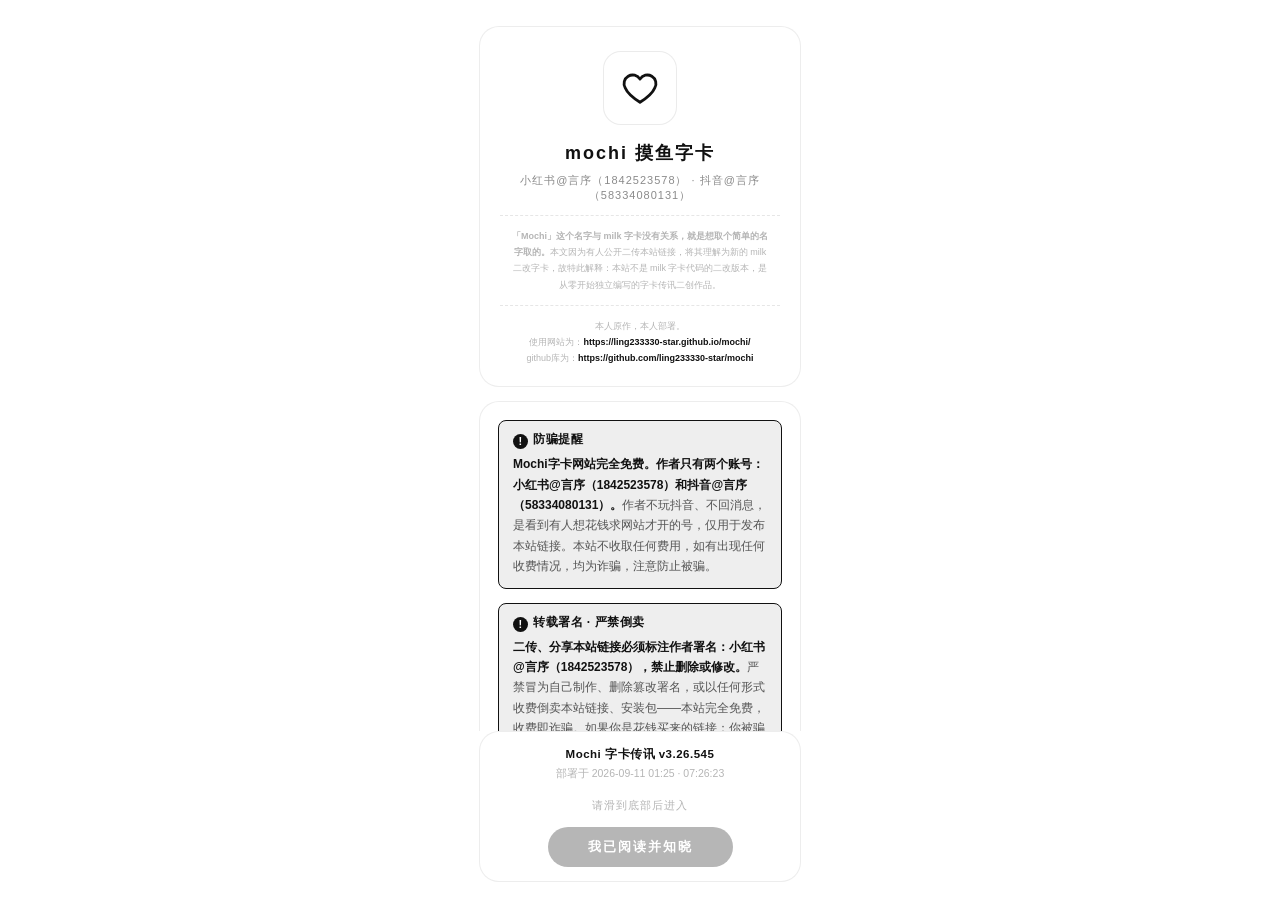
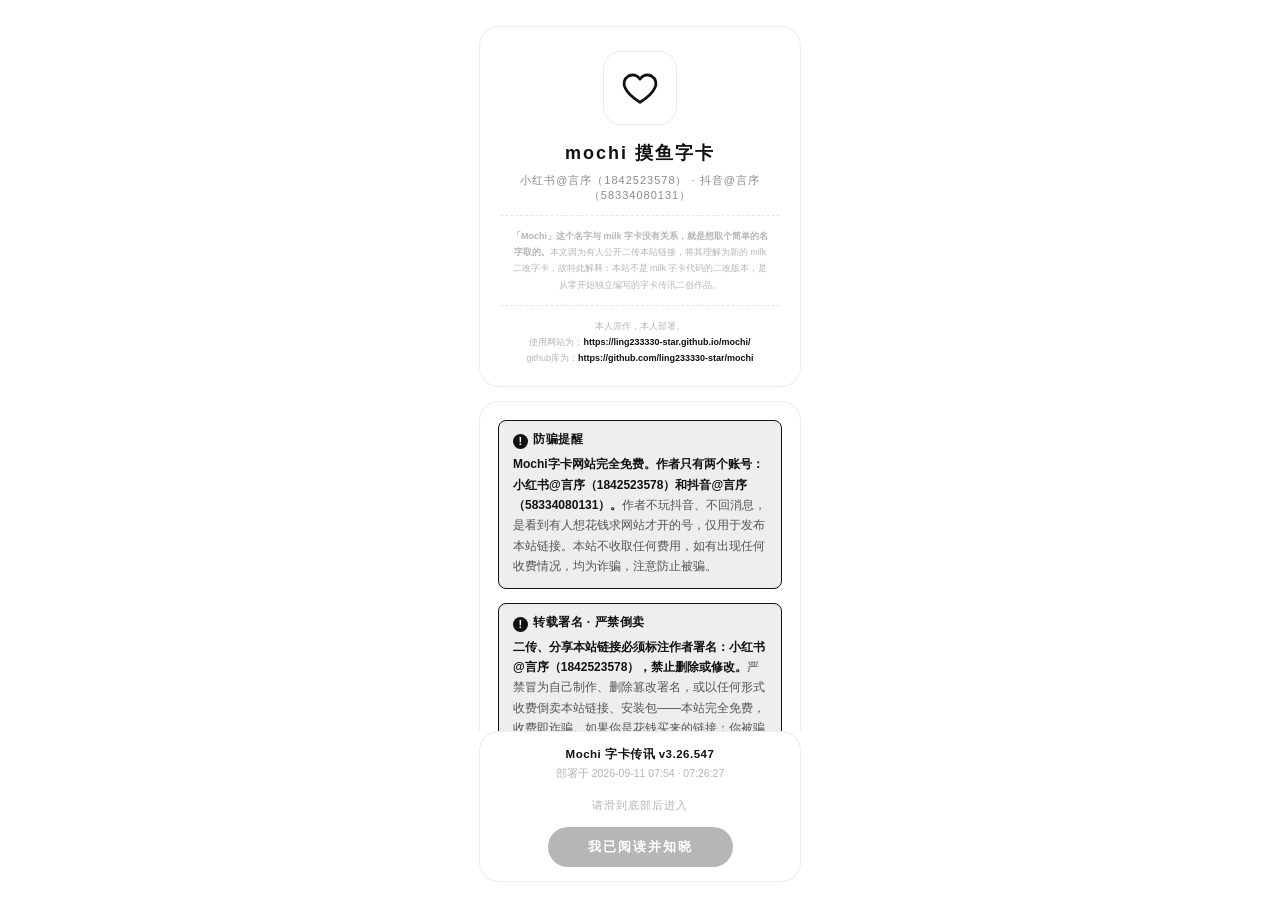
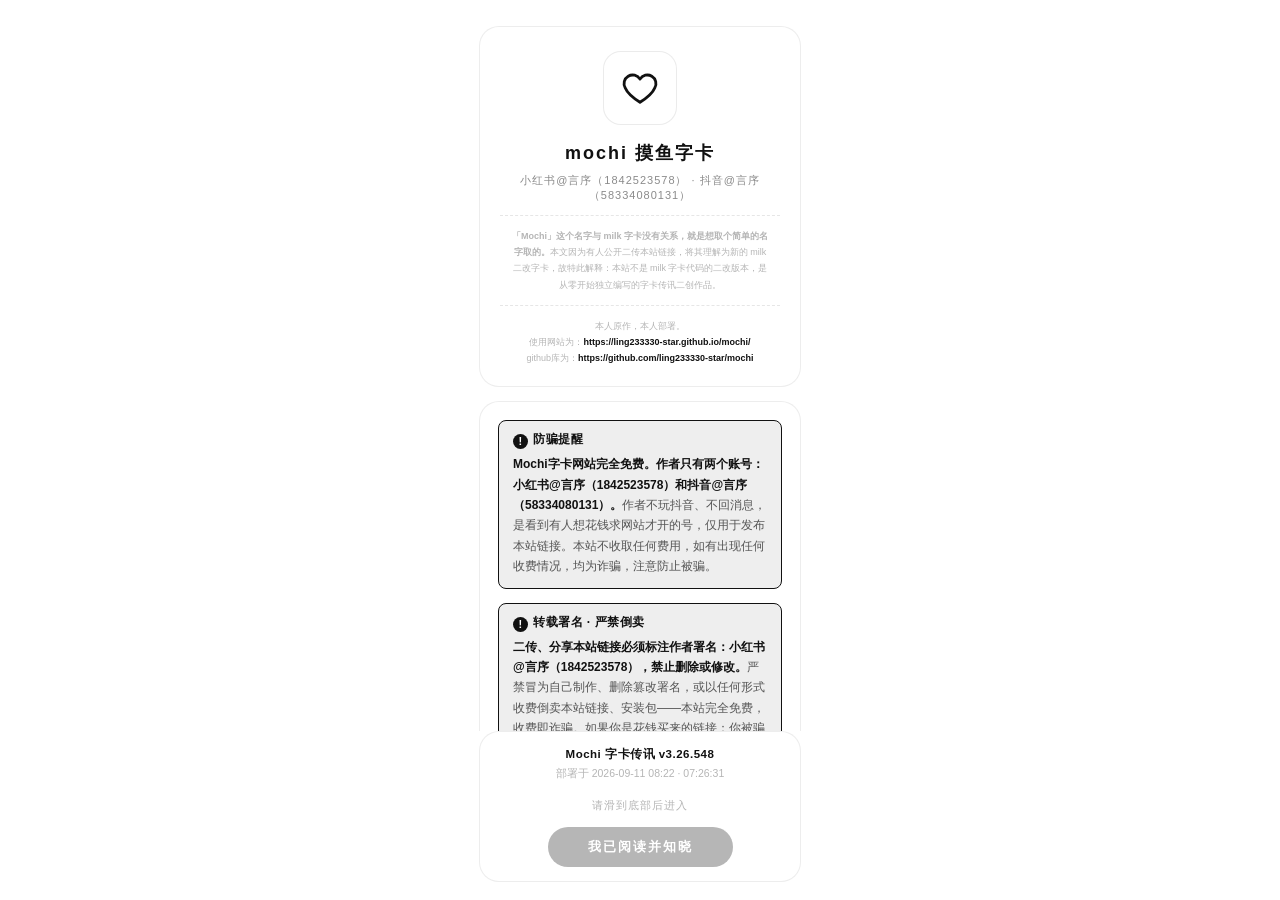
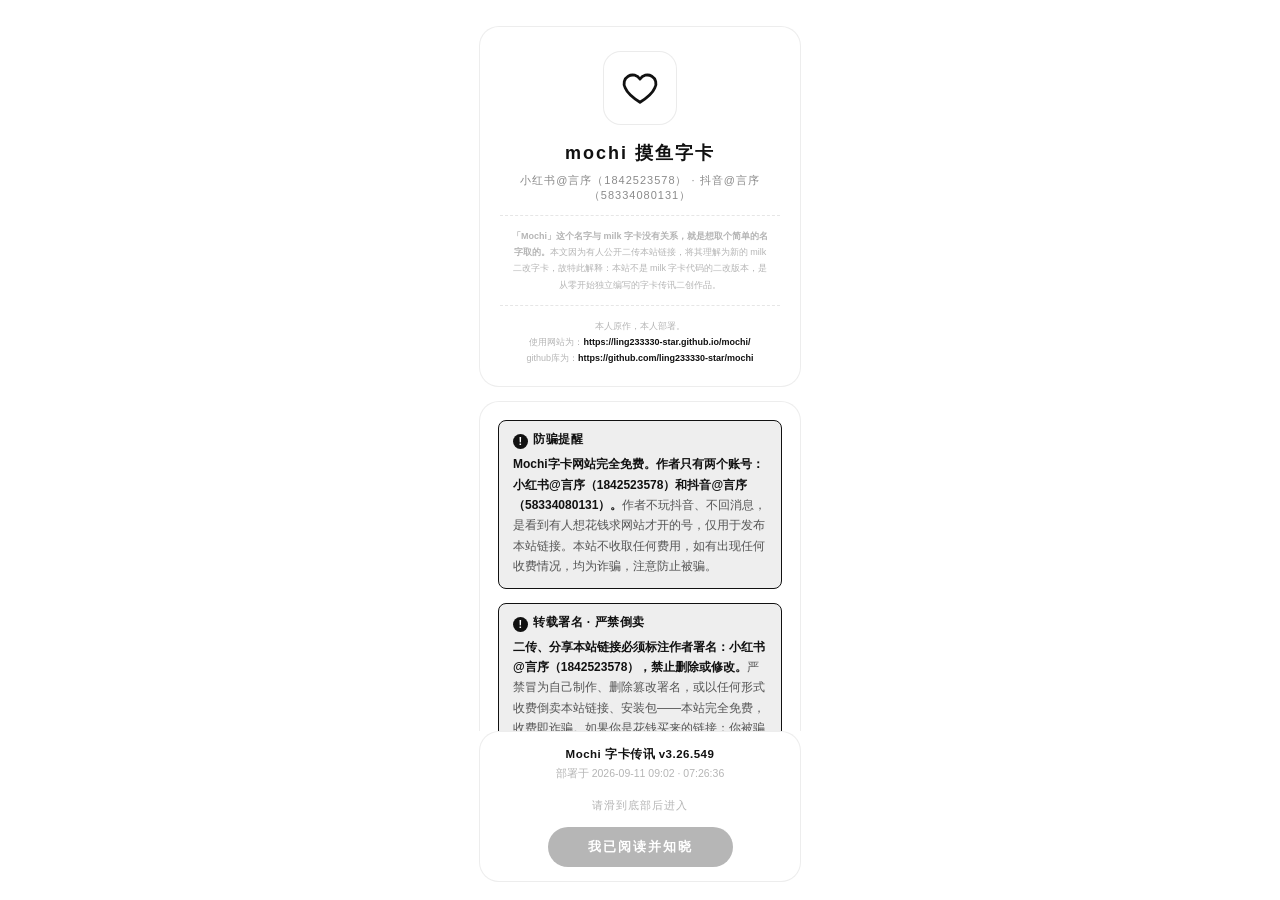
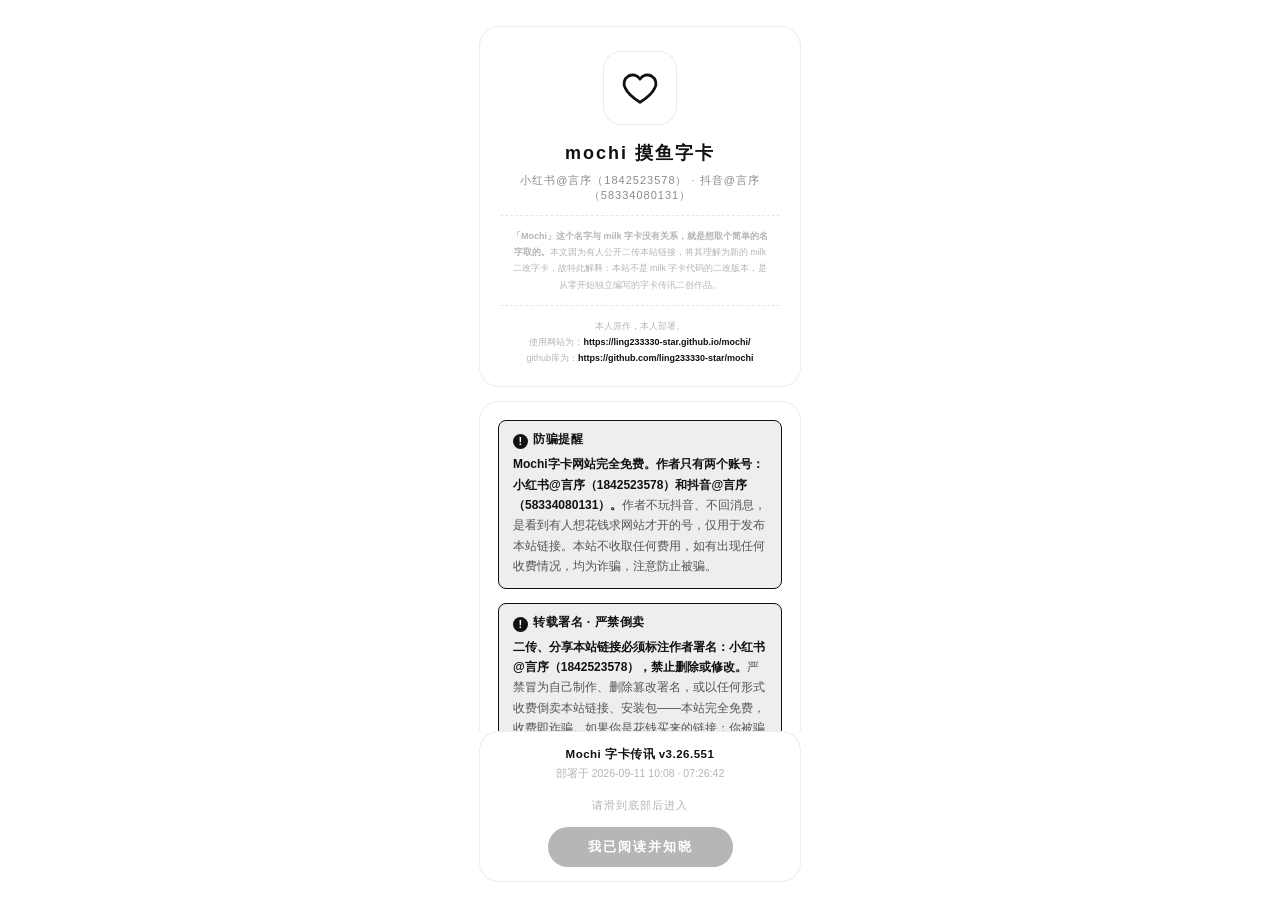
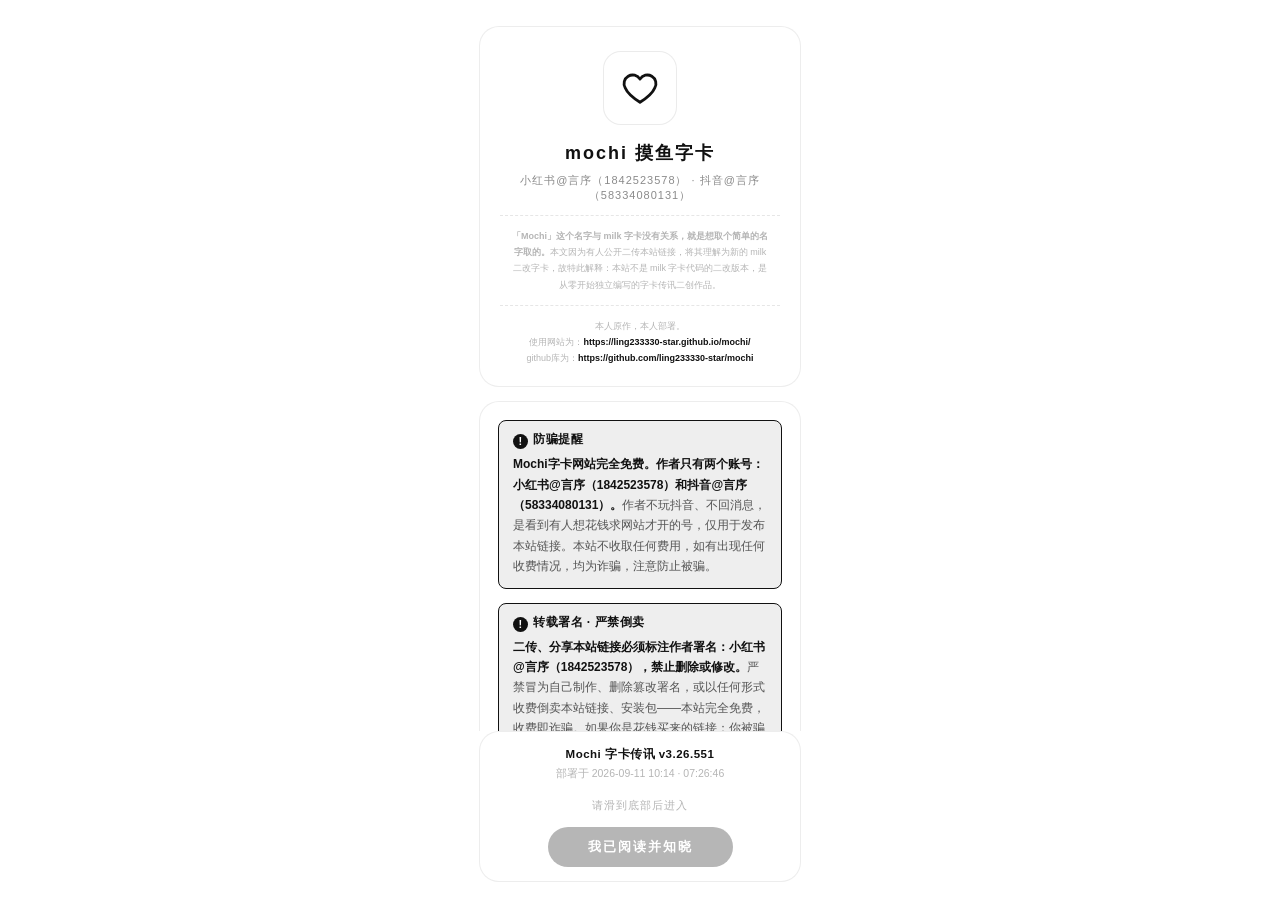
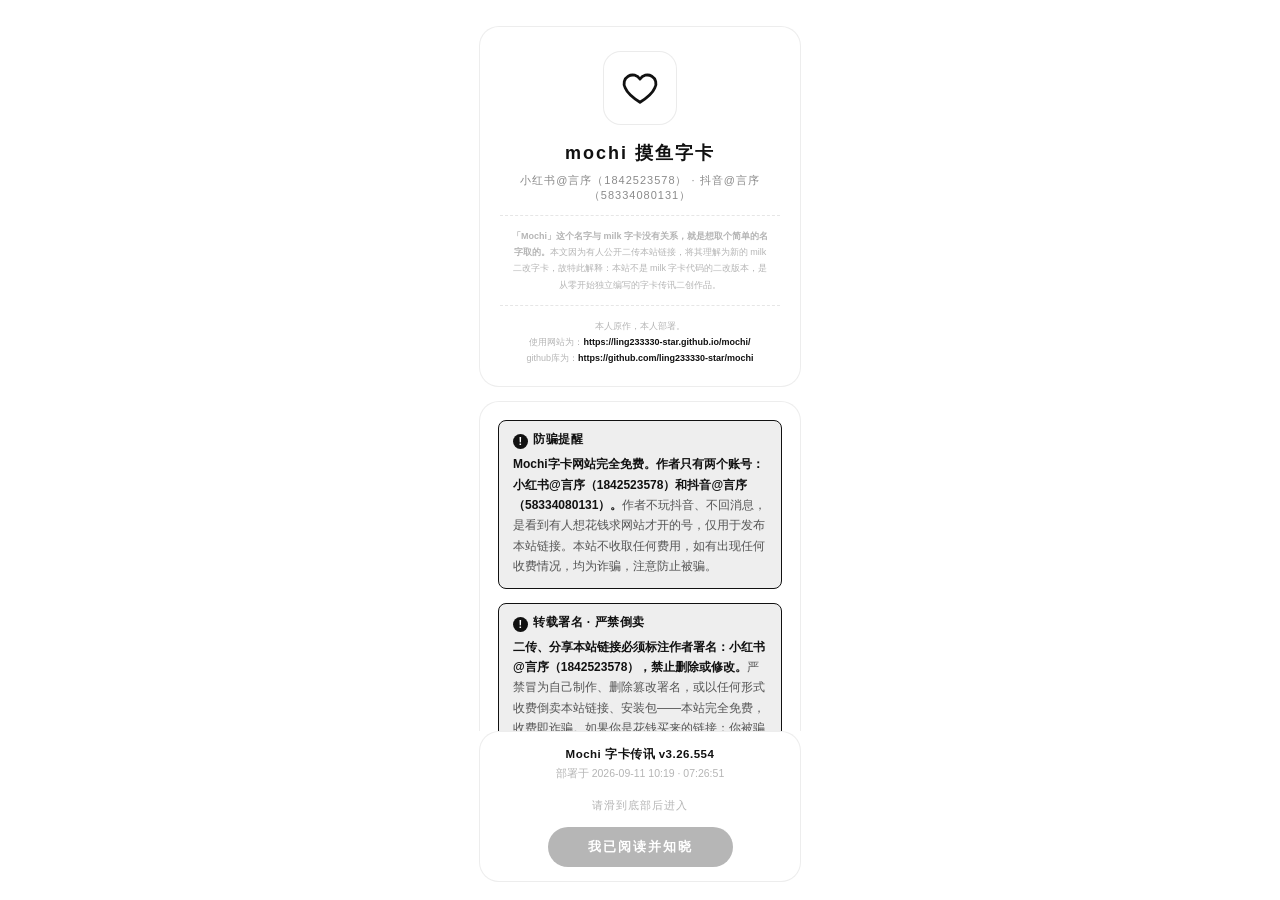
